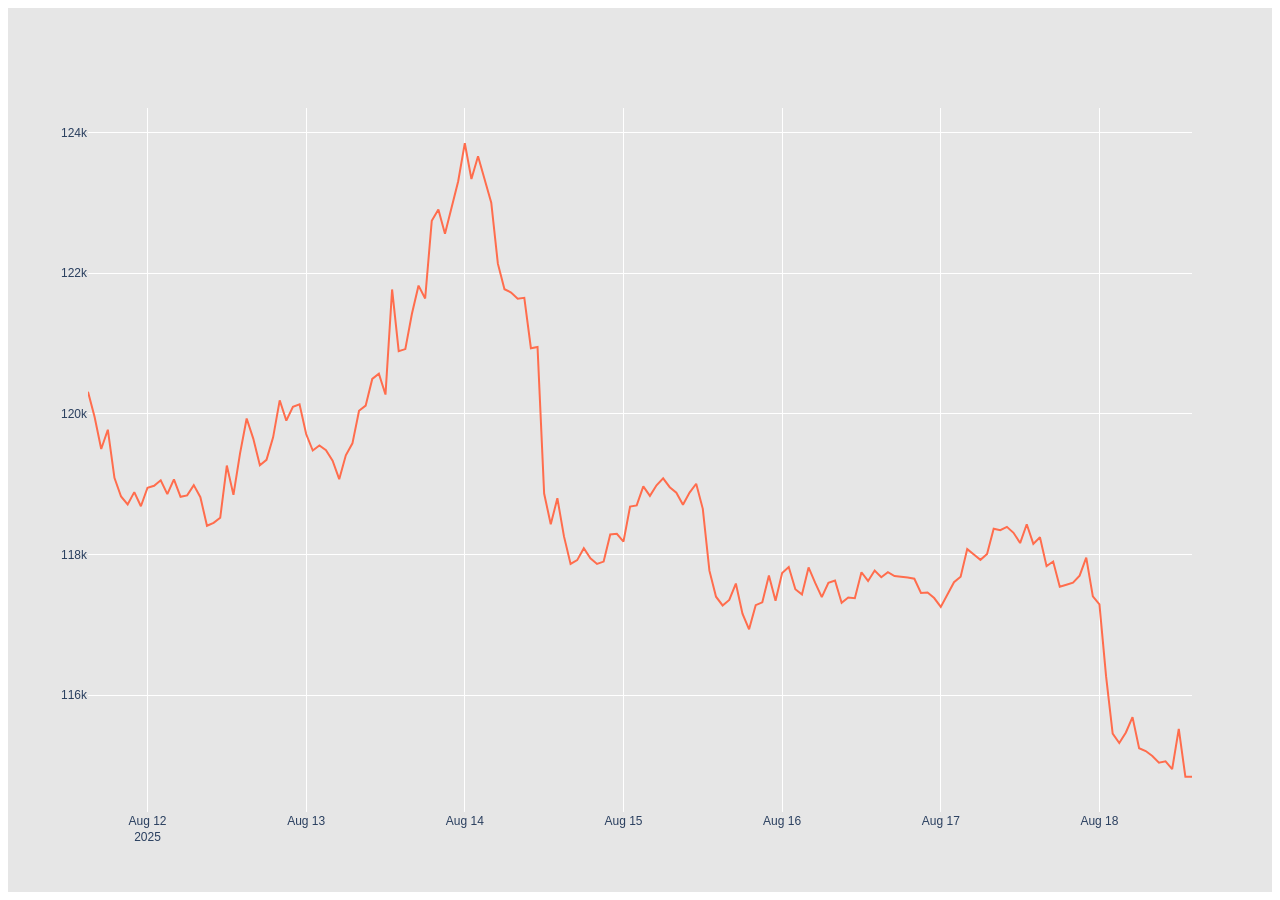
==== btc_7_days_chart.html @ d0385d9b "Add loop to update API each hour" ====
<html>
<head><meta charset="utf-8" /></head>
<body>
    <div>                        <script type="text/javascript">window.PlotlyConfig = {MathJaxConfig: 'local'};</script>
        <script type="text/javascript">/**
* plotly.js v3.0.1
* Copyright 2012-2025, Plotly, Inc.
* All rights reserved.
* Licensed under the MIT license
*/
(
 function(root, factory) {
  if (typeof module === "object" && module.exports) {
   module.exports = factory();
  } else {
   root.moduleName = factory();
  }
} (typeof self !== "undefined" ? self : this, () => {
"use strict";var Plotly=(()=>{var VQe=Object.create;var MS=Object.defineProperty,HQe=Object.defineProperties,GQe=Object.getOwnPropertyDescriptor,jQe=Object.getOwnPropertyDescriptors,WQe=Object.getOwnPropertyNames,XQ=Object.getOwnPropertySymbols,ZQe=Object.getPrototypeOf,KQ=Object.prototype.hasOwnProperty,XQe=Object.prototype.propertyIsEnumerable;var YQ=(e,t,r)=>t in e?MS(e,t,{enumerable:!0,configurable:!0,writable:!0,value:r}):e[t]=r,JQ=(e,t)=>{for(var r in t||(t={}))KQ.call(t,r)&&YQ(e,r,t[r]);if(XQ)for(var r of XQ(t))XQe.call(t,r)&&YQ(e,r,t[r]);return e},$Q=(e,t)=>HQe(e,jQe(t));var Ll=(e,t)=>()=>(e&&(t=e(e=0)),t);var ye=(e,t)=>()=>(t||e((t={exports:{}}).exports,t),t.exports),QQ=(e,t)=>{for(var r in t)MS(e,r,{get:t[r],enumerable:!0})},eee=(e,t,r,n)=>{if(t&&typeof t=="object"||typeof t=="function")for(let i of WQe(t))!KQ.call(e,i)&&i!==r&&MS(e,i,{get:()=>t[i],enumerable:!(n=GQe(t,i))||n.enumerable});return e};var YQe=(e,t,r)=>(r=e!=null?VQe(ZQe(e)):{},eee(t||!e||!e.__esModule?MS(r,"default",{value:e,enumerable:!0}):r,e)),B1=e=>eee(MS({},"__esModule",{value:!0}),e);var e6=ye(tee=>{"use strict";tee.version="3.0.1"});var iee=ye((ree,t6)=>{(function(t,r,n){r[t]=r[t]||n(),typeof t6!="undefined"&&t6.exports&&(t6.exports=r[t])})("Promise",typeof window!="undefined"?window:ree,function(){"use strict";var t,r,n,i=Object.prototype.toString,a=typeof setImmediate!="undefined"?function(E){return setImmediate(E)}:setTimeout;try{Object.defineProperty({},"x",{}),t=function(E,k,A,L){return Object.defineProperty(E,k,{value:A,writable:!0,configurable:L!==!1})}}catch(p){t=function(k,A,L){return k[A]=L,k}}n=function(){var E,k,A;function L(_,C){this.fn=_,this.self=C,this.next=void 0}return{add:function(C,M){A=new L(C,M),k?k.next=A:E=A,k=A,A=void 0},drain:function(){var C=E;for(E=k=r=void 0;C;)C.fn.call(C.self),C=C.next}}}();function o(p,E){n.add(p,E),r||(r=a(n.drain))}function s(p){var E,k=typeof p;return p!=null&&(k=="object"||k=="function")&&(E=p.then),typeof E=="function"?E:!1}function l(){for(var p=0;p<this.chain.length;p++)u(this,this.state===1?this.chain[p].success:this.chain[p].failure,this.chain[p]);this.chain.length=0}function u(p,E,k){var A,L;try{E===!1?k.reject(p.msg):(E===!0?A=p.msg:A=E.call(void 0,p.msg),A===k.promise?k.reject(TypeError("Promise-chain cycle")):(L=s(A))?L.call(A,k.resolve,k.reject):k.resolve(A))}catch(_){k.reject(_)}}function c(p){var E,k=this;if(!k.triggered){k.triggered=!0,k.def&&(k=k.def);try{(E=s(p))?o(function(){var A=new d(k);try{E.call(p,function(){c.apply(A,arguments)},function(){f.apply(A,arguments)})}catch(L){f.call(A,L)}}):(k.msg=p,k.state=1,k.chain.length>0&&o(l,k))}catch(A){f.call(new d(k),A)}}}function f(p){var E=this;E.triggered||(E.triggered=!0,E.def&&(E=E.def),E.msg=p,E.state=2,E.chain.length>0&&o(l,E))}function h(p,E,k,A){for(var L=0;L<E.length;L++)(function(C){p.resolve(E[C]).then(function(g){k(C,g)},A)})(L)}function d(p){this.def=p,this.triggered=!1}function v(p){this.promise=p,this.state=0,this.triggered=!1,this.chain=[],this.msg=void 0}function x(p){if(typeof p!="function")throw TypeError("Not a function");if(this.__NPO__!==0)throw TypeError("Not a promise");this.__NPO__=1;var E=new v(this);this.then=function(A,L){var _={success:typeof A=="function"?A:!0,failure:typeof L=="function"?L:!1};return _.promise=new this.constructor(function(M,g){if(typeof M!="function"||typeof g!="function")throw TypeError("Not a function");_.resolve=M,_.reject=g}),E.chain.push(_),E.state!==0&&o(l,E),_.promise},this.catch=function(A){return this.then(void 0,A)};try{p.call(void 0,function(A){c.call(E,A)},function(A){f.call(E,A)})}catch(k){f.call(E,k)}}var b=t({},"constructor",x,!1);return x.prototype=b,t(b,"__NPO__",0,!1),t(x,"resolve",function(E){var k=this;return E&&typeof E=="object"&&E.__NPO__===1?E:new k(function(L,_){if(typeof L!="function"||typeof _!="function")throw TypeError("Not a function");L(E)})}),t(x,"reject",function(E){return new this(function(A,L){if(typeof A!="function"||typeof L!="function")throw TypeError("Not a function");L(E)})}),t(x,"all",function(E){var k=this;return i.call(E)!="[object Array]"?k.reject(TypeError("Not an array")):E.length===0?k.resolve([]):new k(function(L,_){if(typeof L!="function"||typeof _!="function")throw TypeError("Not a function");var C=E.length,M=Array(C),g=0;h(k,E,function(T,F){M[T]=F,++g===C&&L(M)},_)})}),t(x,"race",function(E){var k=this;return i.call(E)!="[object Array]"?k.reject(TypeError("Not an array")):new k(function(L,_){if(typeof L!="function"||typeof _!="function")throw TypeError("Not a function");h(k,E,function(M,g){L(g)},_)})}),x})});var xa=ye((qQt,r6)=>{(function(){var e={version:"3.8.2"},t=[].slice,r=function(Z){return t.call(Z)},n=self.document;function i(Z){return Z&&(Z.ownerDocument||Z.document||Z).documentElement}function a(Z){return Z&&(Z.ownerDocument&&Z.ownerDocument.defaultView||Z.document&&Z||Z.defaultView)}if(n)try{r(n.documentElement.childNodes)[0].nodeType}catch(Z){r=function(oe){for(var we=oe.length,Be=new Array(we);we--;)Be[we]=oe[we];return Be}}if(Date.now||(Date.now=function(){return+new Date}),n)try{n.createElement("DIV").style.setProperty("opacity",0,"")}catch(Z){var o=this.Element.prototype,s=o.setAttribute,l=o.setAttributeNS,u=this.CSSStyleDeclaration.prototype,c=u.setProperty;o.setAttribute=function(oe,we){s.call(this,oe,we+"")},o.setAttributeNS=function(oe,we,Be){l.call(this,oe,we,Be+"")},u.setProperty=function(oe,we,Be){c.call(this,oe,we+"",Be)}}e.ascending=f;function f(Z,oe){return Z<oe?-1:Z>oe?1:Z>=oe?0:NaN}e.descending=function(Z,oe){return oe<Z?-1:oe>Z?1:oe>=Z?0:NaN},e.min=function(Z,oe){var we=-1,Be=Z.length,Ue,We;if(arguments.length===1){for(;++we<Be;)if((We=Z[we])!=null&&We>=We){Ue=We;break}for(;++we<Be;)(We=Z[we])!=null&&Ue>We&&(Ue=We)}else{for(;++we<Be;)if((We=oe.call(Z,Z[we],we))!=null&&We>=We){Ue=We;break}for(;++we<Be;)(We=oe.call(Z,Z[we],we))!=null&&Ue>We&&(Ue=We)}return Ue},e.max=function(Z,oe){var we=-1,Be=Z.length,Ue,We;if(arguments.length===1){for(;++we<Be;)if((We=Z[we])!=null&&We>=We){Ue=We;break}for(;++we<Be;)(We=Z[we])!=null&&We>Ue&&(Ue=We)}else{for(;++we<Be;)if((We=oe.call(Z,Z[we],we))!=null&&We>=We){Ue=We;break}for(;++we<Be;)(We=oe.call(Z,Z[we],we))!=null&&We>Ue&&(Ue=We)}return Ue},e.extent=function(Z,oe){var we=-1,Be=Z.length,Ue,We,wt;if(arguments.length===1){for(;++we<Be;)if((We=Z[we])!=null&&We>=We){Ue=wt=We;break}for(;++we<Be;)(We=Z[we])!=null&&(Ue>We&&(Ue=We),wt<We&&(wt=We))}else{for(;++we<Be;)if((We=oe.call(Z,Z[we],we))!=null&&We>=We){Ue=wt=We;break}for(;++we<Be;)(We=oe.call(Z,Z[we],we))!=null&&(Ue>We&&(Ue=We),wt<We&&(wt=We))}return[Ue,wt]};function h(Z){return Z===null?NaN:+Z}function d(Z){return!isNaN(Z)}e.sum=function(Z,oe){var we=0,Be=Z.length,Ue,We=-1;if(arguments.length===1)for(;++We<Be;)d(Ue=+Z[We])&&(we+=Ue);else for(;++We<Be;)d(Ue=+oe.call(Z,Z[We],We))&&(we+=Ue);return we},e.mean=function(Z,oe){var we=0,Be=Z.length,Ue,We=-1,wt=Be;if(arguments.length===1)for(;++We<Be;)d(Ue=h(Z[We]))?we+=Ue:--wt;else for(;++We<Be;)d(Ue=h(oe.call(Z,Z[We],We)))?we+=Ue:--wt;if(wt)return we/wt},e.quantile=function(Z,oe){var we=(Z.length-1)*oe+1,Be=Math.floor(we),Ue=+Z[Be-1],We=we-Be;return We?Ue+We*(Z[Be]-Ue):Ue},e.median=function(Z,oe){var we=[],Be=Z.length,Ue,We=-1;if(arguments.length===1)for(;++We<Be;)d(Ue=h(Z[We]))&&we.push(Ue);else for(;++We<Be;)d(Ue=h(oe.call(Z,Z[We],We)))&&we.push(Ue);if(we.length)return e.quantile(we.sort(f),.5)},e.variance=function(Z,oe){var we=Z.length,Be=0,Ue,We,wt=0,tt=-1,zt=0;if(arguments.length===1)for(;++tt<we;)d(Ue=h(Z[tt]))&&(We=Ue-Be,Be+=We/++zt,wt+=We*(Ue-Be));else for(;++tt<we;)d(Ue=h(oe.call(Z,Z[tt],tt)))&&(We=Ue-Be,Be+=We/++zt,wt+=We*(Ue-Be));if(zt>1)return wt/(zt-1)},e.deviation=function(){var Z=e.variance.apply(this,arguments);return Z&&Math.sqrt(Z)};function v(Z){return{left:function(oe,we,Be,Ue){for(arguments.length<3&&(Be=0),arguments.length<4&&(Ue=oe.length);Be<Ue;){var We=Be+Ue>>>1;Z(oe[We],we)<0?Be=We+1:Ue=We}return Be},right:function(oe,we,Be,Ue){for(arguments.length<3&&(Be=0),arguments.length<4&&(Ue=oe.length);Be<Ue;){var We=Be+Ue>>>1;Z(oe[We],we)>0?Ue=We:Be=We+1}return Be}}}var x=v(f);e.bisectLeft=x.left,e.bisect=e.bisectRight=x.right,e.bisector=function(Z){return v(Z.length===1?function(oe,we){return f(Z(oe),we)}:Z)},e.shuffle=function(Z,oe,we){(Be=arguments.length)<3&&(we=Z.length,Be<2&&(oe=0));for(var Be=we-oe,Ue,We;Be;)We=Math.random()*Be--|0,Ue=Z[Be+oe],Z[Be+oe]=Z[We+oe],Z[We+oe]=Ue;return Z},e.permute=function(Z,oe){for(var we=oe.length,Be=new Array(we);we--;)Be[we]=Z[oe[we]];return Be},e.pairs=function(Z){for(var oe=0,we=Z.length-1,Be,Ue=Z[0],We=new Array(we<0?0:we);oe<we;)We[oe]=[Be=Ue,Ue=Z[++oe]];return We},e.transpose=function(Z){if(!(We=Z.length))return[];for(var oe=-1,we=e.min(Z,b),Be=new Array(we);++oe<we;)for(var Ue=-1,We,wt=Be[oe]=new Array(We);++Ue<We;)wt[Ue]=Z[Ue][oe];return Be};function b(Z){return Z.length}e.zip=function(){return e.transpose(arguments)},e.keys=function(Z){var oe=[];for(var we in Z)oe.push(we);return oe},e.values=function(Z){var oe=[];for(var we in Z)oe.push(Z[we]);return oe},e.entries=function(Z){var oe=[];for(var we in Z)oe.push({key:we,value:Z[we]});return oe},e.merge=function(Z){for(var oe=Z.length,we,Be=-1,Ue=0,We,wt;++Be<oe;)Ue+=Z[Be].length;for(We=new Array(Ue);--oe>=0;)for(wt=Z[oe],we=wt.length;--we>=0;)We[--Ue]=wt[we];return We};var p=Math.abs;e.range=function(Z,oe,we){if(arguments.length<3&&(we=1,arguments.length<2&&(oe=Z,Z=0)),(oe-Z)/we===1/0)throw new Error("infinite range");var Be=[],Ue=E(p(we)),We=-1,wt;if(Z*=Ue,oe*=Ue,we*=Ue,we<0)for(;(wt=Z+we*++We)>oe;)Be.push(wt/Ue);else for(;(wt=Z+we*++We)<oe;)Be.push(wt/Ue);return Be};function E(Z){for(var oe=1;Z*oe%1;)oe*=10;return oe}function k(Z,oe){for(var we in oe)Object.defineProperty(Z.prototype,we,{value:oe[we],enumerable:!1})}e.map=function(Z,oe){var we=new A;if(Z instanceof A)Z.forEach(function(tt,zt){we.set(tt,zt)});else if(Array.isArray(Z)){var Be=-1,Ue=Z.length,We;if(arguments.length===1)for(;++Be<Ue;)we.set(Be,Z[Be]);else for(;++Be<Ue;)we.set(oe.call(Z,We=Z[Be],Be),We)}else for(var wt in Z)we.set(wt,Z[wt]);return we};function A(){this._=Object.create(null)}var L="__proto__",_="\0";k(A,{has:g,get:function(Z){return this._[C(Z)]},set:function(Z,oe){return this._[C(Z)]=oe},remove:P,keys:T,values:function(){var Z=[];for(var oe in this._)Z.push(this._[oe]);return Z},entries:function(){var Z=[];for(var oe in this._)Z.push({key:M(oe),value:this._[oe]});return Z},size:F,empty:q,forEach:function(Z){for(var oe in this._)Z.call(this,M(oe),this._[oe])}});function C(Z){return(Z+="")===L||Z[0]===_?_+Z:Z}function M(Z){return(Z+="")[0]===_?Z.slice(1):Z}function g(Z){return C(Z)in this._}function P(Z){return(Z=C(Z))in this._&&delete this._[Z]}function T(){var Z=[];for(var oe in this._)Z.push(M(oe));return Z}function F(){var Z=0;for(var oe in this._)++Z;return Z}function q(){for(var Z in this._)return!1;return!0}e.nest=function(){var Z={},oe=[],we=[],Be,Ue;function We(tt,zt,or){if(or>=oe.length)return Ue?Ue.call(Z,zt):Be?zt.sort(Be):zt;for(var lr=-1,Dr=zt.length,Ir=oe[or++],oi,ui,qr,Kr=new A,ii;++lr<Dr;)(ii=Kr.get(oi=Ir(ui=zt[lr])))?ii.push(ui):Kr.set(oi,[ui]);return tt?(ui=tt(),qr=function(vi,ci){ui.set(vi,We(tt,ci,or))}):(ui={},qr=function(vi,ci){ui[vi]=We(tt,ci,or)}),Kr.forEach(qr),ui}function wt(tt,zt){if(zt>=oe.length)return tt;var or=[],lr=we[zt++];return tt.forEach(function(Dr,Ir){or.push({key:Dr,values:wt(Ir,zt)})}),lr?or.sort(function(Dr,Ir){return lr(Dr.key,Ir.key)}):or}return Z.map=function(tt,zt){return We(zt,tt,0)},Z.entries=function(tt){return wt(We(e.map,tt,0),0)},Z.key=function(tt){return oe.push(tt),Z},Z.sortKeys=function(tt){return we[oe.length-1]=tt,Z},Z.sortValues=function(tt){return Be=tt,Z},Z.rollup=function(tt){return Ue=tt,Z},Z},e.set=function(Z){var oe=new V;if(Z)for(var we=0,Be=Z.length;we<Be;++we)oe.add(Z[we]);return oe};function V(){this._=Object.create(null)}k(V,{has:g,add:function(Z){return this._[C(Z+="")]=!0,Z},remove:P,values:T,size:F,empty:q,forEach:function(Z){for(var oe in this._)Z.call(this,M(oe))}}),e.behavior={};function H(Z){return Z}e.rebind=function(Z,oe){for(var we=1,Be=arguments.length,Ue;++we<Be;)Z[Ue=arguments[we]]=X(Z,oe,oe[Ue]);return Z};function X(Z,oe,we){return function(){var Be=we.apply(oe,arguments);return Be===oe?Z:Be}}function G(Z,oe){if(oe in Z)return oe;oe=oe.charAt(0).toUpperCase()+oe.slice(1);for(var we=0,Be=N.length;we<Be;++we){var Ue=N[we]+oe;if(Ue in Z)return Ue}}var N=["webkit","ms","moz","Moz","o","O"];function W(){}e.dispatch=function(){for(var Z=new re,oe=-1,we=arguments.length;++oe<we;)Z[arguments[oe]]=ae(Z);return Z};function re(){}re.prototype.on=function(Z,oe){var we=Z.indexOf("."),Be="";if(we>=0&&(Be=Z.slice(we+1),Z=Z.slice(0,we)),Z)return arguments.length<2?this[Z].on(Be):this[Z].on(Be,oe);if(arguments.length===2){if(oe==null)for(Z in this)this.hasOwnProperty(Z)&&this[Z].on(Be,null);return this}};function ae(Z){var oe=[],we=new A;function Be(){for(var Ue=oe,We=-1,wt=Ue.length,tt;++We<wt;)(tt=Ue[We].on)&&tt.apply(this,arguments);return Z}return Be.on=function(Ue,We){var wt=we.get(Ue),tt;return arguments.length<2?wt&&wt.on:(wt&&(wt.on=null,oe=oe.slice(0,tt=oe.indexOf(wt)).concat(oe.slice(tt+1)),we.remove(Ue)),We&&oe.push(we.set(Ue,{on:We})),Z)},Be}e.event=null;function _e(){e.event.preventDefault()}function Me(){for(var Z=e.event,oe;oe=Z.sourceEvent;)Z=oe;return Z}function ke(Z){for(var oe=new re,we=0,Be=arguments.length;++we<Be;)oe[arguments[we]]=ae(oe);return oe.of=function(Ue,We){return function(wt){try{var tt=wt.sourceEvent=e.event;wt.target=Z,e.event=wt,oe[wt.type].apply(Ue,We)}finally{e.event=tt}}},oe}e.requote=function(Z){return Z.replace(ge,"\\$&")};var ge=/[\\\^\$\*\+\?\|\[\]\(\)\.\{\}]/g,ie={}.__proto__?function(Z,oe){Z.__proto__=oe}:function(Z,oe){for(var we in oe)Z[we]=oe[we]};function Te(Z){return ie(Z,Ce),Z}var Ee=function(Z,oe){return oe.querySelector(Z)},Ae=function(Z,oe){return oe.querySelectorAll(Z)},ze=function(Z,oe){var we=Z.matches||Z[G(Z,"matchesSelector")];return ze=function(Be,Ue){return we.call(Be,Ue)},ze(Z,oe)};typeof Sizzle=="function"&&(Ee=function(Z,oe){return Sizzle(Z,oe)[0]||null},Ae=Sizzle,ze=Sizzle.matchesSelector),e.selection=function(){return e.select(n.documentElement)};var Ce=e.selection.prototype=[];Ce.select=function(Z){var oe=[],we,Be,Ue,We;Z=me(Z);for(var wt=-1,tt=this.length;++wt<tt;){oe.push(we=[]),we.parentNode=(Ue=this[wt]).parentNode;for(var zt=-1,or=Ue.length;++zt<or;)(We=Ue[zt])?(we.push(Be=Z.call(We,We.__data__,zt,wt)),Be&&"__data__"in We&&(Be.__data__=We.__data__)):we.push(null)}return Te(oe)};function me(Z){return typeof Z=="function"?Z:function(){return Ee(Z,this)}}Ce.selectAll=function(Z){var oe=[],we,Be;Z=Re(Z);for(var Ue=-1,We=this.length;++Ue<We;)for(var wt=this[Ue],tt=-1,zt=wt.length;++tt<zt;)(Be=wt[tt])&&(oe.push(we=r(Z.call(Be,Be.__data__,tt,Ue))),we.parentNode=Be);return Te(oe)};function Re(Z){return typeof Z=="function"?Z:function(){return Ae(Z,this)}}var ce="http://www.w3.org/1999/xhtml",Ge={svg:"http://www.w3.org/2000/svg",xhtml:ce,xlink:"http://www.w3.org/1999/xlink",xml:"http://www.w3.org/XML/1998/namespace",xmlns:"http://www.w3.org/2000/xmlns/"};e.ns={prefix:Ge,qualify:function(Z){var oe=Z.indexOf(":"),we=Z;return oe>=0&&(we=Z.slice(0,oe))!=="xmlns"&&(Z=Z.slice(oe+1)),Ge.hasOwnProperty(we)?{space:Ge[we],local:Z}:Z}},Ce.attr=function(Z,oe){if(arguments.length<2){if(typeof Z=="string"){var we=this.node();return Z=e.ns.qualify(Z),Z.local?we.getAttributeNS(Z.space,Z.local):we.getAttribute(Z)}for(oe in Z)this.each(nt(oe,Z[oe]));return this}return this.each(nt(Z,oe))};function nt(Z,oe){Z=e.ns.qualify(Z);function we(){this.removeAttribute(Z)}function Be(){this.removeAttributeNS(Z.space,Z.local)}function Ue(){this.setAttribute(Z,oe)}function We(){this.setAttributeNS(Z.space,Z.local,oe)}function wt(){var zt=oe.apply(this,arguments);zt==null?this.removeAttribute(Z):this.setAttribute(Z,zt)}function tt(){var zt=oe.apply(this,arguments);zt==null?this.removeAttributeNS(Z.space,Z.local):this.setAttributeNS(Z.space,Z.local,zt)}return oe==null?Z.local?Be:we:typeof oe=="function"?Z.local?tt:wt:Z.local?We:Ue}function ct(Z){return Z.trim().replace(/\s+/g," ")}Ce.classed=function(Z,oe){if(arguments.length<2){if(typeof Z=="string"){var we=this.node(),Be=(Z=rt(Z)).length,Ue=-1;if(oe=we.classList){for(;++Ue<Be;)if(!oe.contains(Z[Ue]))return!1}else for(oe=we.getAttribute("class");++Ue<Be;)if(!qt(Z[Ue]).test(oe))return!1;return!0}for(oe in Z)this.each(ot(oe,Z[oe]));return this}return this.each(ot(Z,oe))};function qt(Z){return new RegExp("(?:^|\\s+)"+e.requote(Z)+"(?:\\s+|$)","g")}function rt(Z){return(Z+"").trim().split(/^|\s+/)}function ot(Z,oe){Z=rt(Z).map(Rt);var we=Z.length;function Be(){for(var We=-1;++We<we;)Z[We](this,oe)}function Ue(){for(var We=-1,wt=oe.apply(this,arguments);++We<we;)Z[We](this,wt)}return typeof oe=="function"?Ue:Be}function Rt(Z){var oe=qt(Z);return function(we,Be){if(Ue=we.classList)return Be?Ue.add(Z):Ue.remove(Z);var Ue=we.getAttribute("class")||"";Be?(oe.lastIndex=0,oe.test(Ue)||we.setAttribute("class",ct(Ue+" "+Z))):we.setAttribute("class",ct(Ue.replace(oe," ")))}}Ce.style=function(Z,oe,we){var Be=arguments.length;if(Be<3){if(typeof Z!="string"){Be<2&&(oe="");for(we in Z)this.each(kt(we,Z[we],oe));return this}if(Be<2){var Ue=this.node();return a(Ue).getComputedStyle(Ue,null).getPropertyValue(Z)}we=""}return this.each(kt(Z,oe,we))};function kt(Z,oe,we){function Be(){this.style.removeProperty(Z)}function Ue(){this.style.setProperty(Z,oe,we)}function We(){var wt=oe.apply(this,arguments);wt==null?this.style.removeProperty(Z):this.style.setProperty(Z,wt,we)}return oe==null?Be:typeof oe=="function"?We:Ue}Ce.property=function(Z,oe){if(arguments.length<2){if(typeof Z=="string")return this.node()[Z];for(oe in Z)this.each(Ct(oe,Z[oe]));return this}return this.each(Ct(Z,oe))};function Ct(Z,oe){function we(){delete this[Z]}function Be(){this[Z]=oe}function Ue(){var We=oe.apply(this,arguments);We==null?delete this[Z]:this[Z]=We}return oe==null?we:typeof oe=="function"?Ue:Be}Ce.text=function(Z){return arguments.length?this.each(typeof Z=="function"?function(){var oe=Z.apply(this,arguments);this.textContent=oe==null?"":oe}:Z==null?function(){this.textContent=""}:function(){this.textContent=Z}):this.node().textContent},Ce.html=function(Z){return arguments.length?this.each(typeof Z=="function"?function(){var oe=Z.apply(this,arguments);this.innerHTML=oe==null?"":oe}:Z==null?function(){this.innerHTML=""}:function(){this.innerHTML=Z}):this.node().innerHTML},Ce.append=function(Z){return Z=Yt(Z),this.select(function(){return this.appendChild(Z.apply(this,arguments))})};function Yt(Z){function oe(){var Be=this.ownerDocument,Ue=this.namespaceURI;return Ue===ce&&Be.documentElement.namespaceURI===ce?Be.createElement(Z):Be.createElementNS(Ue,Z)}function we(){return this.ownerDocument.createElementNS(Z.space,Z.local)}return typeof Z=="function"?Z:(Z=e.ns.qualify(Z)).local?we:oe}Ce.insert=function(Z,oe){return Z=Yt(Z),oe=me(oe),this.select(function(){return this.insertBefore(Z.apply(this,arguments),oe.apply(this,arguments)||null)})},Ce.remove=function(){return this.each(xr)};function xr(){var Z=this.parentNode;Z&&Z.removeChild(this)}Ce.data=function(Z,oe){var we=-1,Be=this.length,Ue,We;if(!arguments.length){for(Z=new Array(Be=(Ue=this[0]).length);++we<Be;)(We=Ue[we])&&(Z[we]=We.__data__);return Z}function wt(lr,Dr){var Ir,oi=lr.length,ui=Dr.length,qr=Math.min(oi,ui),Kr=new Array(ui),ii=new Array(ui),vi=new Array(oi),ci,Jr;if(oe){var un=new A,dn=new Array(oi),En;for(Ir=-1;++Ir<oi;)(ci=lr[Ir])&&(un.has(En=oe.call(ci,ci.__data__,Ir))?vi[Ir]=ci:un.set(En,ci),dn[Ir]=En);for(Ir=-1;++Ir<ui;)(ci=un.get(En=oe.call(Dr,Jr=Dr[Ir],Ir)))?ci!==!0&&(Kr[Ir]=ci,ci.__data__=Jr):ii[Ir]=er(Jr),un.set(En,!0);for(Ir=-1;++Ir<oi;)Ir in dn&&un.get(dn[Ir])!==!0&&(vi[Ir]=lr[Ir])}else{for(Ir=-1;++Ir<qr;)ci=lr[Ir],Jr=Dr[Ir],ci?(ci.__data__=Jr,Kr[Ir]=ci):ii[Ir]=er(Jr);for(;Ir<ui;++Ir)ii[Ir]=er(Dr[Ir]);for(;Ir<oi;++Ir)vi[Ir]=lr[Ir]}ii.update=Kr,ii.parentNode=Kr.parentNode=vi.parentNode=lr.parentNode,tt.push(ii),zt.push(Kr),or.push(vi)}var tt=Lt([]),zt=Te([]),or=Te([]);if(typeof Z=="function")for(;++we<Be;)wt(Ue=this[we],Z.call(Ue,Ue.parentNode.__data__,we));else for(;++we<Be;)wt(Ue=this[we],Z);return zt.enter=function(){return tt},zt.exit=function(){return or},zt};function er(Z){return{__data__:Z}}Ce.datum=function(Z){return arguments.length?this.property("__data__",Z):this.property("__data__")},Ce.filter=function(Z){var oe=[],we,Be,Ue;typeof Z!="function"&&(Z=Ke(Z));for(var We=0,wt=this.length;We<wt;We++){oe.push(we=[]),we.parentNode=(Be=this[We]).parentNode;for(var tt=0,zt=Be.length;tt<zt;tt++)(Ue=Be[tt])&&Z.call(Ue,Ue.__data__,tt,We)&&we.push(Ue)}return Te(oe)};function Ke(Z){return function(){return ze(this,Z)}}Ce.order=function(){for(var Z=-1,oe=this.length;++Z<oe;)for(var we=this[Z],Be=we.length-1,Ue=we[Be],We;--Be>=0;)(We=we[Be])&&(Ue&&Ue!==We.nextSibling&&Ue.parentNode.insertBefore(We,Ue),Ue=We);return this},Ce.sort=function(Z){Z=xt.apply(this,arguments);for(var oe=-1,we=this.length;++oe<we;)this[oe].sort(Z);return this.order()};function xt(Z){return arguments.length||(Z=f),function(oe,we){return oe&&we?Z(oe.__data__,we.__data__):!oe-!we}}Ce.each=function(Z){return bt(this,function(oe,we,Be){Z.call(oe,oe.__data__,we,Be)})};function bt(Z,oe){for(var we=0,Be=Z.length;we<Be;we++)for(var Ue=Z[we],We=0,wt=Ue.length,tt;We<wt;We++)(tt=Ue[We])&&oe(tt,We,we);return Z}Ce.call=function(Z){var oe=r(arguments);return Z.apply(oe[0]=this,oe),this},Ce.empty=function(){return!this.node()},Ce.node=function(){for(var Z=0,oe=this.length;Z<oe;Z++)for(var we=this[Z],Be=0,Ue=we.length;Be<Ue;Be++){var We=we[Be];if(We)return We}return null},Ce.size=function(){var Z=0;return bt(this,function(){++Z}),Z};function Lt(Z){return ie(Z,St),Z}var St=[];e.selection.enter=Lt,e.selection.enter.prototype=St,St.append=Ce.append,St.empty=Ce.empty,St.node=Ce.node,St.call=Ce.call,St.size=Ce.size,St.select=function(Z){for(var oe=[],we,Be,Ue,We,wt,tt=-1,zt=this.length;++tt<zt;){Ue=(We=this[tt]).update,oe.push(we=[]),we.parentNode=We.parentNode;for(var or=-1,lr=We.length;++or<lr;)(wt=We[or])?(we.push(Ue[or]=Be=Z.call(We.parentNode,wt.__data__,or,tt)),Be.__data__=wt.__data__):we.push(null)}return Te(oe)},St.insert=function(Z,oe){return arguments.length<2&&(oe=Et(this)),Ce.insert.call(this,Z,oe)};function Et(Z){var oe,we;return function(Be,Ue,We){var wt=Z[We].update,tt=wt.length,zt;for(We!=we&&(we=We,oe=0),Ue>=oe&&(oe=Ue+1);!(zt=wt[oe])&&++oe<tt;);return zt}}e.select=function(Z){var oe;return typeof Z=="string"?(oe=[Ee(Z,n)],oe.parentNode=n.documentElement):(oe=[Z],oe.parentNode=i(Z)),Te([oe])},e.selectAll=function(Z){var oe;return typeof Z=="string"?(oe=r(Ae(Z,n)),oe.parentNode=n.documentElement):(oe=r(Z),oe.parentNode=null),Te([oe])},Ce.on=function(Z,oe,we){var Be=arguments.length;if(Be<3){if(typeof Z!="string"){Be<2&&(oe=!1);for(we in Z)this.each(dt(we,Z[we],oe));return this}if(Be<2)return(Be=this.node()["__on"+Z])&&Be._;we=!1}return this.each(dt(Z,oe,we))};function dt(Z,oe,we){var Be="__on"+Z,Ue=Z.indexOf("."),We=$t;Ue>0&&(Z=Z.slice(0,Ue));var wt=Ht.get(Z);wt&&(Z=wt,We=fr);function tt(){var lr=this[Be];lr&&(this.removeEventListener(Z,lr,lr.$),delete this[Be])}function zt(){var lr=We(oe,r(arguments));tt.call(this),this.addEventListener(Z,this[Be]=lr,lr.$=we),lr._=oe}function or(){var lr=new RegExp("^__on([^.]+)"+e.requote(Z)+"$"),Dr;for(var Ir in this)if(Dr=Ir.match(lr)){var oi=this[Ir];this.removeEventListener(Dr[1],oi,oi.$),delete this[Ir]}}return Ue?oe?zt:tt:oe?W:or}var Ht=e.map({mouseenter:"mouseover",mouseleave:"mouseout"});n&&Ht.forEach(function(Z){"on"+Z in n&&Ht.remove(Z)});function $t(Z,oe){return function(we){var Be=e.event;e.event=we,oe[0]=this.__data__;try{Z.apply(this,oe)}finally{e.event=Be}}}function fr(Z,oe){var we=$t(Z,oe);return function(Be){var Ue=this,We=Be.relatedTarget;(!We||We!==Ue&&!(We.compareDocumentPosition(Ue)&8))&&we.call(Ue,Be)}}var _r,Br=0;function Or(Z){var oe=".dragsuppress-"+ ++Br,we="click"+oe,Be=e.select(a(Z)).on("touchmove"+oe,_e).on("dragstart"+oe,_e).on("selectstart"+oe,_e);if(_r==null&&(_r="onselectstart"in Z?!1:G(Z.style,"userSelect")),_r){var Ue=i(Z).style,We=Ue[_r];Ue[_r]="none"}return function(wt){if(Be.on(oe,null),_r&&(Ue[_r]=We),wt){var tt=function(){Be.on(we,null)};Be.on(we,function(){_e(),tt()},!0),setTimeout(tt,0)}}}e.mouse=function(Z){return ut(Z,Me())};var Nr=this.navigator&&/WebKit/.test(this.navigator.userAgent)?-1:0;function ut(Z,oe){oe.changedTouches&&(oe=oe.changedTouches[0]);var we=Z.ownerSVGElement||Z;if(we.createSVGPoint){var Be=we.createSVGPoint();if(Nr<0){var Ue=a(Z);if(Ue.scrollX||Ue.scrollY){we=e.select("body").append("svg").style({position:"absolute",top:0,left:0,margin:0,padding:0,border:"none"},"important");var We=we[0][0].getScreenCTM();Nr=!(We.f||We.e),we.remove()}}return Nr?(Be.x=oe.pageX,Be.y=oe.pageY):(Be.x=oe.clientX,Be.y=oe.clientY),Be=Be.matrixTransform(Z.getScreenCTM().inverse()),[Be.x,Be.y]}var wt=Z.getBoundingClientRect();return[oe.clientX-wt.left-Z.clientLeft,oe.clientY-wt.top-Z.clientTop]}e.touch=function(Z,oe,we){if(arguments.length<3&&(we=oe,oe=Me().changedTouches),oe){for(var Be=0,Ue=oe.length,We;Be<Ue;++Be)if((We=oe[Be]).identifier===we)return ut(Z,We)}},e.behavior.drag=function(){var Z=ke(Ue,"drag","dragstart","dragend"),oe=null,we=We(W,e.mouse,a,"mousemove","mouseup"),Be=We(Ne,e.touch,H,"touchmove","touchend");function Ue(){this.on("mousedown.drag",we).on("touchstart.drag",Be)}function We(wt,tt,zt,or,lr){return function(){var Dr=this,Ir=e.event.target.correspondingElement||e.event.target,oi=Dr.parentNode,ui=Z.of(Dr,arguments),qr=0,Kr=wt(),ii=".drag"+(Kr==null?"":"-"+Kr),vi,ci=e.select(zt(Ir)).on(or+ii,dn).on(lr+ii,En),Jr=Or(Ir),un=tt(oi,Kr);oe?(vi=oe.apply(Dr,arguments),vi=[vi.x-un[0],vi.y-un[1]]):vi=[0,0],ui({type:"dragstart"});function dn(){var Nn=tt(oi,Kr),ga,ya;Nn&&(ga=Nn[0]-un[0],ya=Nn[1]-un[1],qr|=ga|ya,un=Nn,ui({type:"drag",x:Nn[0]+vi[0],y:Nn[1]+vi[1],dx:ga,dy:ya}))}function En(){tt(oi,Kr)&&(ci.on(or+ii,null).on(lr+ii,null),Jr(qr),ui({type:"dragend"}))}}}return Ue.origin=function(wt){return arguments.length?(oe=wt,Ue):oe},e.rebind(Ue,Z,"on")};function Ne(){return e.event.changedTouches[0].identifier}e.touches=function(Z,oe){return arguments.length<2&&(oe=Me().touches),oe?r(oe).map(function(we){var Be=ut(Z,we);return Be.identifier=we.identifier,Be}):[]};var Ye=1e-6,Ve=Ye*Ye,Xe=Math.PI,ht=2*Xe,Le=ht-Ye,xe=Xe/2,Se=Xe/180,lt=180/Xe;function Gt(Z){return Z>0?1:Z<0?-1:0}function Vt(Z,oe,we){return(oe[0]-Z[0])*(we[1]-Z[1])-(oe[1]-Z[1])*(we[0]-Z[0])}function ar(Z){return Z>1?0:Z<-1?Xe:Math.acos(Z)}function Qr(Z){return Z>1?xe:Z<-1?-xe:Math.asin(Z)}function ai(Z){return((Z=Math.exp(Z))-1/Z)/2}function jr(Z){return((Z=Math.exp(Z))+1/Z)/2}function ri(Z){return((Z=Math.exp(2*Z))-1)/(Z+1)}function bi(Z){return(Z=Math.sin(Z/2))*Z}var nn=Math.SQRT2,Wi=2,Ni=4;e.interpolateZoom=function(Z,oe){var we=Z[0],Be=Z[1],Ue=Z[2],We=oe[0],wt=oe[1],tt=oe[2],zt=We-we,or=wt-Be,lr=zt*zt+or*or,Dr,Ir;if(lr<Ve)Ir=Math.log(tt/Ue)/nn,Dr=function(vi){return[we+vi*zt,Be+vi*or,Ue*Math.exp(nn*vi*Ir)]};else{var oi=Math.sqrt(lr),ui=(tt*tt-Ue*Ue+Ni*lr)/(2*Ue*Wi*oi),qr=(tt*tt-Ue*Ue-Ni*lr)/(2*tt*Wi*oi),Kr=Math.log(Math.sqrt(ui*ui+1)-ui),ii=Math.log(Math.sqrt(qr*qr+1)-qr);Ir=(ii-Kr)/nn,Dr=function(vi){var ci=vi*Ir,Jr=jr(Kr),un=Ue/(Wi*oi)*(Jr*ri(nn*ci+Kr)-ai(Kr));return[we+un*zt,Be+un*or,Ue*Jr/jr(nn*ci+Kr)]}}return Dr.duration=Ir*1e3,Dr},e.behavior.zoom=function(){var Z={x:0,y:0,k:1},oe,we,Be,Ue=[960,500],We=_n,wt=250,tt=0,zt="mousedown.zoom",or="mousemove.zoom",lr="mouseup.zoom",Dr,Ir="touchstart.zoom",oi,ui=ke(ci,"zoomstart","zoom","zoomend"),qr,Kr,ii,vi;zn||(zn="onwheel"in n?($i=function(){return-e.event.deltaY*(e.event.deltaMode?120:1)},"wheel"):"onmousewheel"in n?($i=function(){return e.event.wheelDelta},"mousewheel"):($i=function(){return-e.event.detail},"MozMousePixelScroll"));function ci(pn){pn.on(zt,io).on(zn+".zoom",_s).on("dblclick.zoom",Ns).on(Ir,Ss)}ci.event=function(pn){pn.each(function(){var za=ui.of(this,arguments),Lo=Z;Ro?e.select(this).transition().each("start.zoom",function(){Z=this.__chart__||{x:0,y:0,k:1},ya(za)}).tween("zoom:zoom",function(){var Fo=Ue[0],js=Ue[1],xl=we?we[0]:Fo/2,fu=we?we[1]:js/2,dl=e.interpolateZoom([(xl-Z.x)/Z.k,(fu-Z.y)/Z.k,Fo/Z.k],[(xl-Lo.x)/Lo.k,(fu-Lo.y)/Lo.k,Fo/Lo.k]);return function(xc){var At=dl(xc),Er=Fo/At[2];this.__chart__=Z={x:xl-At[0]*Er,y:fu-At[1]*Er,k:Er},so(za)}}).each("interrupt.zoom",function(){wa(za)}).each("end.zoom",function(){wa(za)}):(this.__chart__=Z,ya(za),so(za),wa(za))})},ci.translate=function(pn){return arguments.length?(Z={x:+pn[0],y:+pn[1],k:Z.k},ga(),ci):[Z.x,Z.y]},ci.scale=function(pn){return arguments.length?(Z={x:Z.x,y:Z.y,k:null},dn(+pn),ga(),ci):Z.k},ci.scaleExtent=function(pn){return arguments.length?(We=pn==null?_n:[+pn[0],+pn[1]],ci):We},ci.center=function(pn){return arguments.length?(Be=pn&&[+pn[0],+pn[1]],ci):Be},ci.size=function(pn){return arguments.length?(Ue=pn&&[+pn[0],+pn[1]],ci):Ue},ci.duration=function(pn){return arguments.length?(wt=+pn,ci):wt},ci.x=function(pn){return arguments.length?(Kr=pn,qr=pn.copy(),Z={x:0,y:0,k:1},ci):Kr},ci.y=function(pn){return arguments.length?(vi=pn,ii=pn.copy(),Z={x:0,y:0,k:1},ci):vi};function Jr(pn){return[(pn[0]-Z.x)/Z.k,(pn[1]-Z.y)/Z.k]}function un(pn){return[pn[0]*Z.k+Z.x,pn[1]*Z.k+Z.y]}function dn(pn){Z.k=Math.max(We[0],Math.min(We[1],pn))}function En(pn,za){za=un(za),Z.x+=pn[0]-za[0],Z.y+=pn[1]-za[1]}function Nn(pn,za,Lo,Fo){pn.__chart__={x:Z.x,y:Z.y,k:Z.k},dn(Math.pow(2,Fo)),En(we=za,Lo),pn=e.select(pn),wt>0&&(pn=pn.transition().duration(wt)),pn.call(ci.event)}function ga(){Kr&&Kr.domain(qr.range().map(function(pn){return(pn-Z.x)/Z.k}).map(qr.invert)),vi&&vi.domain(ii.range().map(function(pn){return(pn-Z.y)/Z.k}).map(ii.invert))}function ya(pn){tt++||pn({type:"zoomstart"})}function so(pn){ga(),pn({type:"zoom",scale:Z.k,translate:[Z.x,Z.y]})}function wa(pn){--tt||(pn({type:"zoomend"}),we=null)}function io(){var pn=this,za=ui.of(pn,arguments),Lo=0,Fo=e.select(a(pn)).on(or,fu).on(lr,dl),js=Jr(e.mouse(pn)),xl=Or(pn);ea.call(pn),ya(za);function fu(){Lo=1,En(e.mouse(pn),js),so(za)}function dl(){Fo.on(or,null).on(lr,null),xl(Lo),wa(za)}}function Ss(){var pn=this,za=ui.of(pn,arguments),Lo={},Fo=0,js,xl=".zoom-"+e.event.changedTouches[0].identifier,fu="touchmove"+xl,dl="touchend"+xl,xc=[],At=e.select(pn),Er=Or(pn);wi(),ya(za),At.on(zt,null).on(Ir,wi);function Wr(){var Bi=e.touches(pn);return js=Z.k,Bi.forEach(function(cn){cn.identifier in Lo&&(Lo[cn.identifier]=Jr(cn))}),Bi}function wi(){var Bi=e.event.target;e.select(Bi).on(fu,Ui).on(dl,Oi),xc.push(Bi);for(var cn=e.event.changedTouches,On=0,Bn=cn.length;On<Bn;++On)Lo[cn[On].identifier]=null;var yn=Wr(),to=Date.now();if(yn.length===1){if(to-oi<500){var Rn=yn[0];Nn(pn,Rn,Lo[Rn.identifier],Math.floor(Math.log(Z.k)/Math.LN2)+1),_e()}oi=to}else if(yn.length>1){var Rn=yn[0],Dn=yn[1],fn=Rn[0]-Dn[0],Ai=Rn[1]-Dn[1];Fo=fn*fn+Ai*Ai}}function Ui(){var Bi=e.touches(pn),cn,On,Bn,yn;ea.call(pn);for(var to=0,Rn=Bi.length;to<Rn;++to,yn=null)if(Bn=Bi[to],yn=Lo[Bn.identifier]){if(On)break;cn=Bn,On=yn}if(yn){var Dn=(Dn=Bn[0]-cn[0])*Dn+(Dn=Bn[1]-cn[1])*Dn,fn=Fo&&Math.sqrt(Dn/Fo);cn=[(cn[0]+Bn[0])/2,(cn[1]+Bn[1])/2],On=[(On[0]+yn[0])/2,(On[1]+yn[1])/2],dn(fn*js)}oi=null,En(cn,On),so(za)}function Oi(){if(e.event.touches.length){for(var Bi=e.event.changedTouches,cn=0,On=Bi.length;cn<On;++cn)delete Lo[Bi[cn].identifier];for(var Bn in Lo)return void Wr()}e.selectAll(xc).on(xl,null),At.on(zt,io).on(Ir,Ss),Er(),wa(za)}}function _s(){var pn=ui.of(this,arguments);Dr?clearTimeout(Dr):(ea.call(this),oe=Jr(we=Be||e.mouse(this)),ya(pn)),Dr=setTimeout(function(){Dr=null,wa(pn)},50),_e(),dn(Math.pow(2,$i()*.002)*Z.k),En(we,oe),so(pn)}function Ns(){var pn=e.mouse(this),za=Math.log(Z.k)/Math.LN2;Nn(this,pn,Jr(pn),e.event.shiftKey?Math.ceil(za)-1:Math.floor(za)+1)}return e.rebind(ci,ui,"on")};var _n=[0,1/0],$i,zn;e.color=Wn;function Wn(){}Wn.prototype.toString=function(){return this.rgb()+""},e.hsl=It;function It(Z,oe,we){return this instanceof It?(this.h=+Z,this.s=+oe,void(this.l=+we)):arguments.length<2?Z instanceof It?new It(Z.h,Z.s,Z.l):Ha(""+Z,oo,It):new It(Z,oe,we)}var ft=It.prototype=new Wn;ft.brighter=function(Z){return Z=Math.pow(.7,arguments.length?Z:1),new It(this.h,this.s,this.l/Z)},ft.darker=function(Z){return Z=Math.pow(.7,arguments.length?Z:1),new It(this.h,this.s,Z*this.l)},ft.rgb=function(){return jt(this.h,this.s,this.l)};function jt(Z,oe,we){var Be,Ue;Z=isNaN(Z)?0:(Z%=360)<0?Z+360:Z,oe=isNaN(oe)||oe<0?0:oe>1?1:oe,we=we<0?0:we>1?1:we,Ue=we<=.5?we*(1+oe):we+oe-we*oe,Be=2*we-Ue;function We(tt){return tt>360?tt-=360:tt<0&&(tt+=360),tt<60?Be+(Ue-Be)*tt/60:tt<180?Ue:tt<240?Be+(Ue-Be)*(240-tt)/60:Be}function wt(tt){return Math.round(We(tt)*255)}return new Fa(wt(Z+120),wt(Z),wt(Z-120))}e.hcl=Zt;function Zt(Z,oe,we){return this instanceof Zt?(this.h=+Z,this.c=+oe,void(this.l=+we)):arguments.length<2?Z instanceof Zt?new Zt(Z.h,Z.c,Z.l):Z instanceof Zr?Ki(Z.l,Z.a,Z.b):Ki((Z=xn((Z=e.rgb(Z)).r,Z.g,Z.b)).l,Z.a,Z.b):new Zt(Z,oe,we)}var yr=Zt.prototype=new Wn;yr.brighter=function(Z){return new Zt(this.h,this.c,Math.min(100,this.l+Vr*(arguments.length?Z:1)))},yr.darker=function(Z){return new Zt(this.h,this.c,Math.max(0,this.l-Vr*(arguments.length?Z:1)))},yr.rgb=function(){return Fr(this.h,this.c,this.l).rgb()};function Fr(Z,oe,we){return isNaN(Z)&&(Z=0),isNaN(oe)&&(oe=0),new Zr(we,Math.cos(Z*=Se)*oe,Math.sin(Z)*oe)}e.lab=Zr;function Zr(Z,oe,we){return this instanceof Zr?(this.l=+Z,this.a=+oe,void(this.b=+we)):arguments.length<2?Z instanceof Zr?new Zr(Z.l,Z.a,Z.b):Z instanceof Zt?Fr(Z.h,Z.c,Z.l):xn((Z=Fa(Z)).r,Z.g,Z.b):new Zr(Z,oe,we)}var Vr=18,gi=.95047,Si=1,Mi=1.08883,Pi=Zr.prototype=new Wn;Pi.brighter=function(Z){return new Zr(Math.min(100,this.l+Vr*(arguments.length?Z:1)),this.a,this.b)},Pi.darker=function(Z){return new Zr(Math.max(0,this.l-Vr*(arguments.length?Z:1)),this.a,this.b)},Pi.rgb=function(){return Gi(this.l,this.a,this.b)};function Gi(Z,oe,we){var Be=(Z+16)/116,Ue=Be+oe/500,We=Be-we/200;return Ue=ka(Ue)*gi,Be=ka(Be)*Si,We=ka(We)*Mi,new Fa(la(3.2404542*Ue-1.5371385*Be-.4985314*We),la(-.969266*Ue+1.8760108*Be+.041556*We),la(.0556434*Ue-.2040259*Be+1.0572252*We))}function Ki(Z,oe,we){return Z>0?new Zt(Math.atan2(we,oe)*lt,Math.sqrt(oe*oe+we*we),Z):new Zt(NaN,NaN,Z)}function ka(Z){return Z>.206893034?Z*Z*Z:(Z-4/29)/7.787037}function jn(Z){return Z>.008856?Math.pow(Z,1/3):7.787037*Z+4/29}function la(Z){return Math.round(255*(Z<=.00304?12.92*Z:1.055*Math.pow(Z,1/2.4)-.055))}e.rgb=Fa;function Fa(Z,oe,we){return this instanceof Fa?(this.r=~~Z,this.g=~~oe,void(this.b=~~we)):arguments.length<2?Z instanceof Fa?new Fa(Z.r,Z.g,Z.b):Ha(""+Z,Fa,jt):new Fa(Z,oe,we)}function Ra(Z){return new Fa(Z>>16,Z>>8&255,Z&255)}function jo(Z){return Ra(Z)+""}var oa=Fa.prototype=new Wn;oa.brighter=function(Z){Z=Math.pow(.7,arguments.length?Z:1);var oe=this.r,we=this.g,Be=this.b,Ue=30;return!oe&&!we&&!Be?new Fa(Ue,Ue,Ue):(oe&&oe<Ue&&(oe=Ue),we&&we<Ue&&(we=Ue),Be&&Be<Ue&&(Be=Ue),new Fa(Math.min(255,oe/Z),Math.min(255,we/Z),Math.min(255,Be/Z)))},oa.darker=function(Z){return Z=Math.pow(.7,arguments.length?Z:1),new Fa(Z*this.r,Z*this.g,Z*this.b)},oa.hsl=function(){return oo(this.r,this.g,this.b)},oa.toString=function(){return"#"+Sn(this.r)+Sn(this.g)+Sn(this.b)};function Sn(Z){return Z<16?"0"+Math.max(0,Z).toString(16):Math.min(255,Z).toString(16)}function Ha(Z,oe,we){var Be=0,Ue=0,We=0,wt,tt,zt;if(wt=/([a-z]+)\((.*)\)/.exec(Z=Z.toLowerCase()),wt)switch(tt=wt[2].split(","),wt[1]){case"hsl":return we(parseFloat(tt[0]),parseFloat(tt[1])/100,parseFloat(tt[2])/100);case"rgb":return oe(br(tt[0]),br(tt[1]),br(tt[2]))}return(zt=Hr.get(Z))?oe(zt.r,zt.g,zt.b):(Z!=null&&Z.charAt(0)==="#"&&!isNaN(zt=parseInt(Z.slice(1),16))&&(Z.length===4?(Be=(zt&3840)>>4,Be=Be>>4|Be,Ue=zt&240,Ue=Ue>>4|Ue,We=zt&15,We=We<<4|We):Z.length===7&&(Be=(zt&16711680)>>16,Ue=(zt&65280)>>8,We=zt&255)),oe(Be,Ue,We))}function oo(Z,oe,we){var Be=Math.min(Z/=255,oe/=255,we/=255),Ue=Math.max(Z,oe,we),We=Ue-Be,wt,tt,zt=(Ue+Be)/2;return We?(tt=zt<.5?We/(Ue+Be):We/(2-Ue-Be),Z==Ue?wt=(oe-we)/We+(oe<we?6:0):oe==Ue?wt=(we-Z)/We+2:wt=(Z-oe)/We+4,wt*=60):(wt=NaN,tt=zt>0&&zt<1?0:wt),new It(wt,tt,zt)}function xn(Z,oe,we){Z=_t(Z),oe=_t(oe),we=_t(we);var Be=jn((.4124564*Z+.3575761*oe+.1804375*we)/gi),Ue=jn((.2126729*Z+.7151522*oe+.072175*we)/Si),We=jn((.0193339*Z+.119192*oe+.9503041*we)/Mi);return Zr(116*Ue-16,500*(Be-Ue),200*(Ue-We))}function _t(Z){return(Z/=255)<=.04045?Z/12.92:Math.pow((Z+.055)/1.055,2.4)}function br(Z){var oe=parseFloat(Z);return Z.charAt(Z.length-1)==="%"?Math.round(oe*2.55):oe}var Hr=e.map({aliceblue:15792383,antiquewhite:16444375,aqua:65535,aquamarine:8388564,azure:15794175,beige:16119260,bisque:16770244,black:0,blanchedalmond:16772045,blue:255,blueviolet:9055202,brown:10824234,burlywood:14596231,cadetblue:6266528,chartreuse:8388352,chocolate:13789470,coral:16744272,cornflowerblue:6591981,cornsilk:16775388,crimson:14423100,cyan:65535,darkblue:139,darkcyan:35723,darkgoldenrod:12092939,darkgray:11119017,darkgreen:25600,darkgrey:11119017,darkkhaki:12433259,darkmagenta:9109643,darkolivegreen:5597999,darkorange:16747520,darkorchid:10040012,darkred:9109504,darksalmon:15308410,darkseagreen:9419919,darkslateblue:4734347,darkslategray:3100495,darkslategrey:3100495,darkturquoise:52945,darkviolet:9699539,deeppink:16716947,deepskyblue:49151,dimgray:6908265,dimgrey:6908265,dodgerblue:2003199,firebrick:11674146,floralwhite:16775920,forestgreen:2263842,fuchsia:16711935,gainsboro:14474460,ghostwhite:16316671,gold:16766720,goldenrod:14329120,gray:8421504,green:32768,greenyellow:11403055,grey:8421504,honeydew:15794160,hotpink:16738740,indianred:13458524,indigo:4915330,ivory:16777200,khaki:15787660,lavender:15132410,lavenderblush:16773365,lawngreen:8190976,lemonchiffon:16775885,lightblue:11393254,lightcoral:15761536,lightcyan:14745599,lightgoldenrodyellow:16448210,lightgray:13882323,lightgreen:9498256,lightgrey:13882323,lightpink:16758465,lightsalmon:16752762,lightseagreen:2142890,lightskyblue:8900346,lightslategray:7833753,lightslategrey:7833753,lightsteelblue:11584734,lightyellow:16777184,lime:65280,limegreen:3329330,linen:16445670,magenta:16711935,maroon:8388608,mediumaquamarine:6737322,mediumblue:205,mediumorchid:12211667,mediumpurple:9662683,mediumseagreen:3978097,mediumslateblue:8087790,mediumspringgreen:64154,mediumturquoise:4772300,mediumvioletred:13047173,midnightblue:1644912,mintcream:16121850,mistyrose:16770273,moccasin:16770229,navajowhite:16768685,navy:128,oldlace:16643558,olive:8421376,olivedrab:7048739,orange:16753920,orangered:16729344,orchid:14315734,palegoldenrod:15657130,palegreen:10025880,paleturquoise:11529966,palevioletred:14381203,papayawhip:16773077,peachpuff:16767673,peru:13468991,pink:16761035,plum:14524637,powderblue:11591910,purple:8388736,rebeccapurple:6697881,red:16711680,rosybrown:12357519,royalblue:4286945,saddlebrown:9127187,salmon:16416882,sandybrown:16032864,seagreen:3050327,seashell:16774638,sienna:10506797,silver:12632256,skyblue:8900331,slateblue:6970061,slategray:7372944,slategrey:7372944,snow:16775930,springgreen:65407,steelblue:4620980,tan:13808780,teal:32896,thistle:14204888,tomato:16737095,turquoise:4251856,violet:15631086,wheat:16113331,white:16777215,whitesmoke:16119285,yellow:16776960,yellowgreen:10145074});Hr.forEach(function(Z,oe){Hr.set(Z,Ra(oe))});function ti(Z){return typeof Z=="function"?Z:function(){return Z}}e.functor=ti,e.xhr=zi(H);function zi(Z){return function(oe,we,Be){return arguments.length===2&&typeof we=="function"&&(Be=we,we=null),Yi(oe,we,Z,Be)}}function Yi(Z,oe,we,Be){var Ue={},We=e.dispatch("beforesend","progress","load","error"),wt={},tt=new XMLHttpRequest,zt=null;self.XDomainRequest&&!("withCredentials"in tt)&&/^(http(s)?:)?\/\//.test(Z)&&(tt=new XDomainRequest),"onload"in tt?tt.onload=tt.onerror=or:tt.onreadystatechange=function(){tt.readyState>3&&or()};function or(){var lr=tt.status,Dr;if(!lr&&hi(tt)||lr>=200&&lr<300||lr===304){try{Dr=we.call(Ue,tt)}catch(Ir){We.error.call(Ue,Ir);return}We.load.call(Ue,Dr)}else We.error.call(Ue,tt)}return tt.onprogress=function(lr){var Dr=e.event;e.event=lr;try{We.progress.call(Ue,tt)}finally{e.event=Dr}},Ue.header=function(lr,Dr){return lr=(lr+"").toLowerCase(),arguments.length<2?wt[lr]:(Dr==null?delete wt[lr]:wt[lr]=Dr+"",Ue)},Ue.mimeType=function(lr){return arguments.length?(oe=lr==null?null:lr+"",Ue):oe},Ue.responseType=function(lr){return arguments.length?(zt=lr,Ue):zt},Ue.response=function(lr){return we=lr,Ue},["get","post"].forEach(function(lr){Ue[lr]=function(){return Ue.send.apply(Ue,[lr].concat(r(arguments)))}}),Ue.send=function(lr,Dr,Ir){if(arguments.length===2&&typeof Dr=="function"&&(Ir=Dr,Dr=null),tt.open(lr,Z,!0),oe!=null&&!("accept"in wt)&&(wt.accept=oe+",*/*"),tt.setRequestHeader)for(var oi in wt)tt.setRequestHeader(oi,wt[oi]);return oe!=null&&tt.overrideMimeType&&tt.overrideMimeType(oe),zt!=null&&(tt.responseType=zt),Ir!=null&&Ue.on("error",Ir).on("load",function(ui){Ir(null,ui)}),We.beforesend.call(Ue,tt),tt.send(Dr==null?null:Dr),Ue},Ue.abort=function(){return tt.abort(),Ue},e.rebind(Ue,We,"on"),Be==null?Ue:Ue.get(an(Be))}function an(Z){return Z.length===1?function(oe,we){Z(oe==null?we:null)}:Z}function hi(Z){var oe=Z.responseType;return oe&&oe!=="text"?Z.response:Z.responseText}e.dsv=function(Z,oe){var we=new RegExp('["'+Z+`
]`),Be=Z.charCodeAt(0);function Ue(or,lr,Dr){arguments.length<3&&(Dr=lr,lr=null);var Ir=Yi(or,oe,lr==null?We:wt(lr),Dr);return Ir.row=function(oi){return arguments.length?Ir.response((lr=oi)==null?We:wt(oi)):lr},Ir}function We(or){return Ue.parse(or.responseText)}function wt(or){return function(lr){return Ue.parse(lr.responseText,or)}}Ue.parse=function(or,lr){var Dr;return Ue.parseRows(or,function(Ir,oi){if(Dr)return Dr(Ir,oi-1);var ui=function(qr){for(var Kr={},ii=Ir.length,vi=0;vi<ii;++vi)Kr[Ir[vi]]=qr[vi];return Kr};Dr=lr?function(qr,Kr){return lr(ui(qr),Kr)}:ui})},Ue.parseRows=function(or,lr){var Dr={},Ir={},oi=[],ui=or.length,qr=0,Kr=0,ii,vi;function ci(){if(qr>=ui)return Ir;if(vi)return vi=!1,Dr;var un=qr;if(or.charCodeAt(un)===34){for(var dn=un;dn++<ui;)if(or.charCodeAt(dn)===34){if(or.charCodeAt(dn+1)!==34)break;++dn}qr=dn+2;var En=or.charCodeAt(dn+1);return En===13?(vi=!0,or.charCodeAt(dn+2)===10&&++qr):En===10&&(vi=!0),or.slice(un+1,dn).replace(/""/g,'"')}for(;qr<ui;){var En=or.charCodeAt(qr++),Nn=1;if(En===10)vi=!0;else if(En===13)vi=!0,or.charCodeAt(qr)===10&&(++qr,++Nn);else if(En!==Be)continue;return or.slice(un,qr-Nn)}return or.slice(un)}for(;(ii=ci())!==Ir;){for(var Jr=[];ii!==Dr&&ii!==Ir;)Jr.push(ii),ii=ci();lr&&(Jr=lr(Jr,Kr++))==null||oi.push(Jr)}return oi},Ue.format=function(or){if(Array.isArray(or[0]))return Ue.formatRows(or);var lr=new V,Dr=[];return or.forEach(function(Ir){for(var oi in Ir)lr.has(oi)||Dr.push(lr.add(oi))}),[Dr.map(zt).join(Z)].concat(or.map(function(Ir){return Dr.map(function(oi){return zt(Ir[oi])}).join(Z)})).join(`
`)},Ue.formatRows=function(or){return or.map(tt).join(`
`)};function tt(or){return or.map(zt).join(Z)}function zt(or){return we.test(or)?'"'+or.replace(/\"/g,'""')+'"':or}return Ue},e.csv=e.dsv(",","text/csv"),e.tsv=e.dsv("	","text/tab-separated-values");var Ji,ua,Fn,Sa,go=this[G(this,"requestAnimationFrame")]||function(Z){setTimeout(Z,17)};e.timer=function(){Oo.apply(this,arguments)};function Oo(Z,oe,we){var Be=arguments.length;Be<2&&(oe=0),Be<3&&(we=Date.now());var Ue=we+oe,We={c:Z,t:Ue,n:null};return ua?ua.n=We:Ji=We,ua=We,Fn||(Sa=clearTimeout(Sa),Fn=1,go(ho)),We}function ho(){var Z=Mo(),oe=xo()-Z;oe>24?(isFinite(oe)&&(clearTimeout(Sa),Sa=setTimeout(ho,oe)),Fn=0):(Fn=1,go(ho))}e.timer.flush=function(){Mo(),xo()};function Mo(){for(var Z=Date.now(),oe=Ji;oe;)Z>=oe.t&&oe.c(Z-oe.t)&&(oe.c=null),oe=oe.n;return Z}function xo(){for(var Z,oe=Ji,we=1/0;oe;)oe.c?(oe.t<we&&(we=oe.t),oe=(Z=oe).n):oe=Z?Z.n=oe.n:Ji=oe.n;return ua=Z,we}e.round=function(Z,oe){return oe?Math.round(Z*(oe=Math.pow(10,oe)))/oe:Math.round(Z)},e.geom={};function zs(Z){return Z[0]}function ks(Z){return Z[1]}e.geom.hull=function(Z){var oe=zs,we=ks;if(arguments.length)return Be(Z);function Be(Ue){if(Ue.length<3)return[];var We=ti(oe),wt=ti(we),tt,zt=Ue.length,or=[],lr=[];for(tt=0;tt<zt;tt++)or.push([+We.call(this,Ue[tt],tt),+wt.call(this,Ue[tt],tt),tt]);for(or.sort(Xs),tt=0;tt<zt;tt++)lr.push([or[tt][0],-or[tt][1]]);var Dr=Zs(or),Ir=Zs(lr),oi=Ir[0]===Dr[0],ui=Ir[Ir.length-1]===Dr[Dr.length-1],qr=[];for(tt=Dr.length-1;tt>=0;--tt)qr.push(Ue[or[Dr[tt]][2]]);for(tt=+oi;tt<Ir.length-ui;++tt)qr.push(Ue[or[Ir[tt]][2]]);return qr}return Be.x=function(Ue){return arguments.length?(oe=Ue,Be):oe},Be.y=function(Ue){return arguments.length?(we=Ue,Be):we},Be};function Zs(Z){for(var oe=Z.length,we=[0,1],Be=2,Ue=2;Ue<oe;Ue++){for(;Be>1&&Vt(Z[we[Be-2]],Z[we[Be-1]],Z[Ue])<=0;)--Be;we[Be++]=Ue}return we.slice(0,Be)}function Xs(Z,oe){return Z[0]-oe[0]||Z[1]-oe[1]}e.geom.polygon=function(Z){return ie(Z,wl),Z};var wl=e.geom.polygon.prototype=[];wl.area=function(){for(var Z=-1,oe=this.length,we,Be=this[oe-1],Ue=0;++Z<oe;)we=Be,Be=this[Z],Ue+=we[1]*Be[0]-we[0]*Be[1];return Ue*.5},wl.centroid=function(Z){var oe=-1,we=this.length,Be=0,Ue=0,We,wt=this[we-1],tt;for(arguments.length||(Z=-1/(6*this.area()));++oe<we;)We=wt,wt=this[oe],tt=We[0]*wt[1]-wt[0]*We[1],Be+=(We[0]+wt[0])*tt,Ue+=(We[1]+wt[1])*tt;return[Be*Z,Ue*Z]},wl.clip=function(Z){for(var oe,we=Cs(Z),Be=-1,Ue=this.length-Cs(this),We,wt,tt=this[Ue-1],zt,or,lr;++Be<Ue;){for(oe=Z.slice(),Z.length=0,zt=this[Be],or=oe[(wt=oe.length-we)-1],We=-1;++We<wt;)lr=oe[We],os(lr,tt,zt)?(os(or,tt,zt)||Z.push(cl(or,lr,tt,zt)),Z.push(lr)):os(or,tt,zt)&&Z.push(cl(or,lr,tt,zt)),or=lr;we&&Z.push(Z[0]),tt=zt}return Z};function os(Z,oe,we){return(we[0]-oe[0])*(Z[1]-oe[1])<(we[1]-oe[1])*(Z[0]-oe[0])}function cl(Z,oe,we,Be){var Ue=Z[0],We=we[0],wt=oe[0]-Ue,tt=Be[0]-We,zt=Z[1],or=we[1],lr=oe[1]-zt,Dr=Be[1]-or,Ir=(tt*(zt-or)-Dr*(Ue-We))/(Dr*wt-tt*lr);return[Ue+Ir*wt,zt+Ir*lr]}function Cs(Z){var oe=Z[0],we=Z[Z.length-1];return!(oe[0]-we[0]||oe[1]-we[1])}var ml,Ys,Hs,Eo=[],fs,Ql,Hu=[];function fc(){Ls(this),this.edge=this.site=this.circle=null}function ms(Z){var oe=Eo.pop()||new fc;return oe.site=Z,oe}function on(Z){ko(Z),Hs.remove(Z),Eo.push(Z),Ls(Z)}function fa(Z){var oe=Z.circle,we=oe.x,Be=oe.cy,Ue={x:we,y:Be},We=Z.P,wt=Z.N,tt=[Z];on(Z);for(var zt=We;zt.circle&&p(we-zt.circle.x)<Ye&&p(Be-zt.circle.cy)<Ye;)We=zt.P,tt.unshift(zt),on(zt),zt=We;tt.unshift(zt),ko(zt);for(var or=wt;or.circle&&p(we-or.circle.x)<Ye&&p(Be-or.circle.cy)<Ye;)wt=or.N,tt.push(or),on(or),or=wt;tt.push(or),ko(or);var lr=tt.length,Dr;for(Dr=1;Dr<lr;++Dr)or=tt[Dr],zt=tt[Dr-1],Al(or.edge,zt.site,or.site,Ue);zt=tt[0],or=tt[lr-1],or.edge=cf(zt.site,or.site,null,Ue),Zn(zt),Zn(or)}function Qu(Z){for(var oe=Z.x,we=Z.y,Be,Ue,We,wt,tt=Hs._;tt;)if(We=Rl(tt,we)-oe,We>Ye)tt=tt.L;else if(wt=oe-vo(tt,we),wt>Ye){if(!tt.R){Be=tt;break}tt=tt.R}else{We>-Ye?(Be=tt.P,Ue=tt):wt>-Ye?(Be=tt,Ue=tt.N):Be=Ue=tt;break}var zt=ms(Z);if(Hs.insert(Be,zt),!(!Be&&!Ue)){if(Be===Ue){ko(Be),Ue=ms(Be.site),Hs.insert(zt,Ue),zt.edge=Ue.edge=cf(Be.site,zt.site),Zn(Be),Zn(Ue);return}if(!Ue){zt.edge=cf(Be.site,zt.site);return}ko(Be),ko(Ue);var or=Be.site,lr=or.x,Dr=or.y,Ir=Z.x-lr,oi=Z.y-Dr,ui=Ue.site,qr=ui.x-lr,Kr=ui.y-Dr,ii=2*(Ir*Kr-oi*qr),vi=Ir*Ir+oi*oi,ci=qr*qr+Kr*Kr,Jr={x:(Kr*vi-oi*ci)/ii+lr,y:(Ir*ci-qr*vi)/ii+Dr};Al(Ue.edge,or,ui,Jr),zt.edge=cf(or,Z,null,Jr),Ue.edge=cf(Z,ui,null,Jr),Zn(Be),Zn(Ue)}}function Rl(Z,oe){var we=Z.site,Be=we.x,Ue=we.y,We=Ue-oe;if(!We)return Be;var wt=Z.P;if(!wt)return-1/0;we=wt.site;var tt=we.x,zt=we.y,or=zt-oe;if(!or)return tt;var lr=tt-Be,Dr=1/We-1/or,Ir=lr/or;return Dr?(-Ir+Math.sqrt(Ir*Ir-2*Dr*(lr*lr/(-2*or)-zt+or/2+Ue-We/2)))/Dr+Be:(Be+tt)/2}function vo(Z,oe){var we=Z.N;if(we)return Rl(we,oe);var Be=Z.site;return Be.y===oe?Be.x:1/0}function Zl(Z){this.site=Z,this.edges=[]}Zl.prototype.prepare=function(){for(var Z=this.edges,oe=Z.length,we;oe--;)we=Z[oe].edge,(!we.b||!we.a)&&Z.splice(oe,1);return Z.sort(Xl),Z.length};function Ks(Z){for(var oe=Z[0][0],we=Z[1][0],Be=Z[0][1],Ue=Z[1][1],We,wt,tt,zt,or=Ys,lr=or.length,Dr,Ir,oi,ui,qr,Kr;lr--;)if(Dr=or[lr],!(!Dr||!Dr.prepare()))for(oi=Dr.edges,ui=oi.length,Ir=0;Ir<ui;)Kr=oi[Ir].end(),tt=Kr.x,zt=Kr.y,qr=oi[++Ir%ui].start(),We=qr.x,wt=qr.y,(p(tt-We)>Ye||p(zt-wt)>Ye)&&(oi.splice(Ir,0,new Hc(rh(Dr.site,Kr,p(tt-oe)<Ye&&Ue-zt>Ye?{x:oe,y:p(We-oe)<Ye?wt:Ue}:p(zt-Ue)<Ye&&we-tt>Ye?{x:p(wt-Ue)<Ye?We:we,y:Ue}:p(tt-we)<Ye&&zt-Be>Ye?{x:we,y:p(We-we)<Ye?wt:Be}:p(zt-Be)<Ye&&tt-oe>Ye?{x:p(wt-Be)<Ye?We:oe,y:Be}:null),Dr.site,null)),++ui)}function Xl(Z,oe){return oe.angle-Z.angle}function Ec(){Ls(this),this.x=this.y=this.arc=this.site=this.cy=null}function Zn(Z){var oe=Z.P,we=Z.N;if(!(!oe||!we)){var Be=oe.site,Ue=Z.site,We=we.site;if(Be!==We){var wt=Ue.x,tt=Ue.y,zt=Be.x-wt,or=Be.y-tt,lr=We.x-wt,Kr=We.y-tt,Dr=2*(zt*Kr-or*lr);if(!(Dr>=-Ve)){var Ir=zt*zt+or*or,oi=lr*lr+Kr*Kr,ui=(Kr*Ir-or*oi)/Dr,qr=(zt*oi-lr*Ir)/Dr,Kr=qr+tt,ii=Hu.pop()||new Ec;ii.arc=Z,ii.site=Ue,ii.x=ui+wt,ii.y=Kr+Math.sqrt(ui*ui+qr*qr),ii.cy=Kr,Z.circle=ii;for(var vi=null,ci=Ql._;ci;)if(ii.y<ci.y||ii.y===ci.y&&ii.x<=ci.x)if(ci.L)ci=ci.L;else{vi=ci.P;break}else if(ci.R)ci=ci.R;else{vi=ci;break}Ql.insert(vi,ii),vi||(fs=ii)}}}}function ko(Z){var oe=Z.circle;oe&&(oe.P||(fs=oe.N),Ql.remove(oe),Hu.push(oe),Ls(oe),Z.circle=null)}function Co(Z,oe,we,Be){return function(Ue){var We=Ue.a,wt=Ue.b,tt=We.x,zt=We.y,or=wt.x,lr=wt.y,Dr=0,Ir=1,oi=or-tt,ui=lr-zt,qr;if(qr=Z-tt,!(!oi&&qr>0)){if(qr/=oi,oi<0){if(qr<Dr)return;qr<Ir&&(Ir=qr)}else if(oi>0){if(qr>Ir)return;qr>Dr&&(Dr=qr)}if(qr=we-tt,!(!oi&&qr<0)){if(qr/=oi,oi<0){if(qr>Ir)return;qr>Dr&&(Dr=qr)}else if(oi>0){if(qr<Dr)return;qr<Ir&&(Ir=qr)}if(qr=oe-zt,!(!ui&&qr>0)){if(qr/=ui,ui<0){if(qr<Dr)return;qr<Ir&&(Ir=qr)}else if(ui>0){if(qr>Ir)return;qr>Dr&&(Dr=qr)}if(qr=Be-zt,!(!ui&&qr<0)){if(qr/=ui,ui<0){if(qr>Ir)return;qr>Dr&&(Dr=qr)}else if(ui>0){if(qr<Dr)return;qr<Ir&&(Ir=qr)}return Dr>0&&(Ue.a={x:tt+Dr*oi,y:zt+Dr*ui}),Ir<1&&(Ue.b={x:tt+Ir*oi,y:zt+Ir*ui}),Ue}}}}}}function Tl(Z){for(var oe=ml,we=Co(Z[0][0],Z[0][1],Z[1][0],Z[1][1]),Be=oe.length,Ue;Be--;)Ue=oe[Be],(!uf(Ue,Z)||!we(Ue)||p(Ue.a.x-Ue.b.x)<Ye&&p(Ue.a.y-Ue.b.y)<Ye)&&(Ue.a=Ue.b=null,oe.splice(Be,1))}function uf(Z,oe){var we=Z.b;if(we)return!0;var Be=Z.a,Ue=oe[0][0],We=oe[1][0],wt=oe[0][1],tt=oe[1][1],zt=Z.l,or=Z.r,lr=zt.x,Dr=zt.y,Ir=or.x,oi=or.y,ui=(lr+Ir)/2,qr=(Dr+oi)/2,Kr,ii;if(oi===Dr){if(ui<Ue||ui>=We)return;if(lr>Ir){if(!Be)Be={x:ui,y:wt};else if(Be.y>=tt)return;we={x:ui,y:tt}}else{if(!Be)Be={x:ui,y:tt};else if(Be.y<wt)return;we={x:ui,y:wt}}}else if(Kr=(lr-Ir)/(oi-Dr),ii=qr-Kr*ui,Kr<-1||Kr>1)if(lr>Ir){if(!Be)Be={x:(wt-ii)/Kr,y:wt};else if(Be.y>=tt)return;we={x:(tt-ii)/Kr,y:tt}}else{if(!Be)Be={x:(tt-ii)/Kr,y:tt};else if(Be.y<wt)return;we={x:(wt-ii)/Kr,y:wt}}else if(Dr<oi){if(!Be)Be={x:Ue,y:Kr*Ue+ii};else if(Be.x>=We)return;we={x:We,y:Kr*We+ii}}else{if(!Be)Be={x:We,y:Kr*We+ii};else if(Be.x<Ue)return;we={x:Ue,y:Kr*Ue+ii}}return Z.a=Be,Z.b=we,!0}function So(Z,oe){this.l=Z,this.r=oe,this.a=this.b=null}function cf(Z,oe,we,Be){var Ue=new So(Z,oe);return ml.push(Ue),we&&Al(Ue,Z,oe,we),Be&&Al(Ue,oe,Z,Be),Ys[Z.i].edges.push(new Hc(Ue,Z,oe)),Ys[oe.i].edges.push(new Hc(Ue,oe,Z)),Ue}function rh(Z,oe,we){var Be=new So(Z,null);return Be.a=oe,Be.b=we,ml.push(Be),Be}function Al(Z,oe,we,Be){!Z.a&&!Z.b?(Z.a=Be,Z.l=oe,Z.r=we):Z.l===we?Z.b=Be:Z.a=Be}function Hc(Z,oe,we){var Be=Z.a,Ue=Z.b;this.edge=Z,this.site=oe,this.angle=we?Math.atan2(we.y-oe.y,we.x-oe.x):Z.l===oe?Math.atan2(Ue.x-Be.x,Be.y-Ue.y):Math.atan2(Be.x-Ue.x,Ue.y-Be.y)}Hc.prototype={start:function(){return this.edge.l===this.site?this.edge.a:this.edge.b},end:function(){return this.edge.l===this.site?this.edge.b:this.edge.a}};function eu(){this._=null}function Ls(Z){Z.U=Z.C=Z.L=Z.R=Z.P=Z.N=null}eu.prototype={insert:function(Z,oe){var we,Be,Ue;if(Z){if(oe.P=Z,oe.N=Z.N,Z.N&&(Z.N.P=oe),Z.N=oe,Z.R){for(Z=Z.R;Z.L;)Z=Z.L;Z.L=oe}else Z.R=oe;we=Z}else this._?(Z=Of(this._),oe.P=null,oe.N=Z,Z.P=Z.L=oe,we=Z):(oe.P=oe.N=null,this._=oe,we=null);for(oe.L=oe.R=null,oe.U=we,oe.C=!0,Z=oe;we&&we.C;)Be=we.U,we===Be.L?(Ue=Be.R,Ue&&Ue.C?(we.C=Ue.C=!1,Be.C=!0,Z=Be):(Z===we.R&&(mu(this,we),Z=we,we=Z.U),we.C=!1,Be.C=!0,kc(this,Be))):(Ue=Be.L,Ue&&Ue.C?(we.C=Ue.C=!1,Be.C=!0,Z=Be):(Z===we.L&&(kc(this,we),Z=we,we=Z.U),we.C=!1,Be.C=!0,mu(this,Be))),we=Z.U;this._.C=!1},remove:function(Z){Z.N&&(Z.N.P=Z.P),Z.P&&(Z.P.N=Z.N),Z.N=Z.P=null;var oe=Z.U,we,Be=Z.L,Ue=Z.R,We,wt;if(Be?Ue?We=Of(Ue):We=Be:We=Ue,oe?oe.L===Z?oe.L=We:oe.R=We:this._=We,Be&&Ue?(wt=We.C,We.C=Z.C,We.L=Be,Be.U=We,We!==Ue?(oe=We.U,We.U=Z.U,Z=We.R,oe.L=Z,We.R=Ue,Ue.U=We):(We.U=oe,oe=We,Z=We.R)):(wt=Z.C,Z=We),Z&&(Z.U=oe),!wt){if(Z&&Z.C){Z.C=!1;return}do{if(Z===this._)break;if(Z===oe.L){if(we=oe.R,we.C&&(we.C=!1,oe.C=!0,mu(this,oe),we=oe.R),we.L&&we.L.C||we.R&&we.R.C){(!we.R||!we.R.C)&&(we.L.C=!1,we.C=!0,kc(this,we),we=oe.R),we.C=oe.C,oe.C=we.R.C=!1,mu(this,oe),Z=this._;break}}else if(we=oe.L,we.C&&(we.C=!1,oe.C=!0,kc(this,oe),we=oe.L),we.L&&we.L.C||we.R&&we.R.C){(!we.L||!we.L.C)&&(we.R.C=!1,we.C=!0,mu(this,we),we=oe.L),we.C=oe.C,oe.C=we.L.C=!1,kc(this,oe),Z=this._;break}we.C=!0,Z=oe,oe=oe.U}while(!Z.C);Z&&(Z.C=!1)}}};function mu(Z,oe){var we=oe,Be=oe.R,Ue=we.U;Ue?Ue.L===we?Ue.L=Be:Ue.R=Be:Z._=Be,Be.U=Ue,we.U=Be,we.R=Be.L,we.R&&(we.R.U=we),Be.L=we}function kc(Z,oe){var we=oe,Be=oe.L,Ue=we.U;Ue?Ue.L===we?Ue.L=Be:Ue.R=Be:Z._=Be,Be.U=Ue,we.U=Be,we.L=Be.R,we.L&&(we.L.U=we),Be.R=we}function Of(Z){for(;Z.L;)Z=Z.L;return Z}function Gc(Z,oe){var we=Z.sort(vd).pop(),Be,Ue,We;for(ml=[],Ys=new Array(Z.length),Hs=new eu,Ql=new eu;;)if(We=fs,we&&(!We||we.y<We.y||we.y===We.y&&we.x<We.x))(we.x!==Be||we.y!==Ue)&&(Ys[we.i]=new Zl(we),Qu(we),Be=we.x,Ue=we.y),we=Z.pop();else if(We)fa(We.arc);else break;oe&&(Tl(oe),Ks(oe));var wt={cells:Ys,edges:ml};return Hs=Ql=ml=Ys=null,wt}function vd(Z,oe){return oe.y-Z.y||oe.x-Z.x}e.geom.voronoi=function(Z){var oe=zs,we=ks,Be=oe,Ue=we,We=Bf;if(Z)return wt(Z);function wt(zt){var or=new Array(zt.length),lr=We[0][0],Dr=We[0][1],Ir=We[1][0],oi=We[1][1];return Gc(tt(zt),We).cells.forEach(function(ui,qr){var Kr=ui.edges,ii=ui.site,vi=or[qr]=Kr.length?Kr.map(function(ci){var Jr=ci.start();return[Jr.x,Jr.y]}):ii.x>=lr&&ii.x<=Ir&&ii.y>=Dr&&ii.y<=oi?[[lr,oi],[Ir,oi],[Ir,Dr],[lr,Dr]]:[];vi.point=zt[qr]}),or}function tt(zt){return zt.map(function(or,lr){return{x:Math.round(Be(or,lr)/Ye)*Ye,y:Math.round(Ue(or,lr)/Ye)*Ye,i:lr}})}return wt.links=function(zt){return Gc(tt(zt)).edges.filter(function(or){return or.l&&or.r}).map(function(or){return{source:zt[or.l.i],target:zt[or.r.i]}})},wt.triangles=function(zt){var or=[];return Gc(tt(zt)).cells.forEach(function(lr,Dr){for(var Ir=lr.site,oi=lr.edges.sort(Xl),ui=-1,qr=oi.length,Kr,ii,vi=oi[qr-1].edge,ci=vi.l===Ir?vi.r:vi.l;++ui<qr;)Kr=vi,ii=ci,vi=oi[ui].edge,ci=vi.l===Ir?vi.r:vi.l,Dr<ii.i&&Dr<ci.i&&ss(Ir,ii,ci)<0&&or.push([zt[Dr],zt[ii.i],zt[ci.i]])}),or},wt.x=function(zt){return arguments.length?(Be=ti(oe=zt),wt):oe},wt.y=function(zt){return arguments.length?(Ue=ti(we=zt),wt):we},wt.clipExtent=function(zt){return arguments.length?(We=zt==null?Bf:zt,wt):We===Bf?null:We},wt.size=function(zt){return arguments.length?wt.clipExtent(zt&&[[0,0],zt]):We===Bf?null:We&&We[1]},wt};var Bf=[[-1e6,-1e6],[1e6,1e6]];function ss(Z,oe,we){return(Z.x-we.x)*(oe.y-Z.y)-(Z.x-oe.x)*(we.y-Z.y)}e.geom.delaunay=function(Z){return e.geom.voronoi().triangles(Z)},e.geom.quadtree=function(Z,oe,we,Be,Ue){var We=zs,wt=ks,tt;if(tt=arguments.length)return We=ff,wt=ih,tt===3&&(Ue=we,Be=oe,we=oe=0),zt(Z);function zt(or){var lr,Dr=ti(We),Ir=ti(wt),oi,ui,qr,Kr,ii,vi,ci,Jr;if(oe!=null)ii=oe,vi=we,ci=Be,Jr=Ue;else if(ci=Jr=-(ii=vi=1/0),oi=[],ui=[],Kr=or.length,tt)for(qr=0;qr<Kr;++qr)lr=or[qr],lr.x<ii&&(ii=lr.x),lr.y<vi&&(vi=lr.y),lr.x>ci&&(ci=lr.x),lr.y>Jr&&(Jr=lr.y),oi.push(lr.x),ui.push(lr.y);else for(qr=0;qr<Kr;++qr){var un=+Dr(lr=or[qr],qr),dn=+Ir(lr,qr);un<ii&&(ii=un),dn<vi&&(vi=dn),un>ci&&(ci=un),dn>Jr&&(Jr=dn),oi.push(un),ui.push(dn)}var En=ci-ii,Nn=Jr-vi;En>Nn?Jr=vi+En:ci=ii+Nn;function ga(wa,io,Ss,_s,Ns,pn,za,Lo){if(!(isNaN(Ss)||isNaN(_s)))if(wa.leaf){var Fo=wa.x,js=wa.y;if(Fo!=null)if(p(Fo-Ss)+p(js-_s)<.01)ya(wa,io,Ss,_s,Ns,pn,za,Lo);else{var xl=wa.point;wa.x=wa.y=wa.point=null,ya(wa,xl,Fo,js,Ns,pn,za,Lo),ya(wa,io,Ss,_s,Ns,pn,za,Lo)}else wa.x=Ss,wa.y=_s,wa.point=io}else ya(wa,io,Ss,_s,Ns,pn,za,Lo)}function ya(wa,io,Ss,_s,Ns,pn,za,Lo){var Fo=(Ns+za)*.5,js=(pn+Lo)*.5,xl=Ss>=Fo,fu=_s>=js,dl=fu<<1|xl;wa.leaf=!1,wa=wa.nodes[dl]||(wa.nodes[dl]=Vl()),xl?Ns=Fo:za=Fo,fu?pn=js:Lo=js,ga(wa,io,Ss,_s,Ns,pn,za,Lo)}var so=Vl();if(so.add=function(wa){ga(so,wa,+Dr(wa,++qr),+Ir(wa,qr),ii,vi,ci,Jr)},so.visit=function(wa){Js(wa,so,ii,vi,ci,Jr)},so.find=function(wa){return hc(so,wa[0],wa[1],ii,vi,ci,Jr)},qr=-1,oe==null){for(;++qr<Kr;)ga(so,or[qr],oi[qr],ui[qr],ii,vi,ci,Jr);--qr}else or.forEach(so.add);return oi=ui=or=lr=null,so}return zt.x=function(or){return arguments.length?(We=or,zt):We},zt.y=function(or){return arguments.length?(wt=or,zt):wt},zt.extent=function(or){return arguments.length?(or==null?oe=we=Be=Ue=null:(oe=+or[0][0],we=+or[0][1],Be=+or[1][0],Ue=+or[1][1]),zt):oe==null?null:[[oe,we],[Be,Ue]]},zt.size=function(or){return arguments.length?(or==null?oe=we=Be=Ue=null:(oe=we=0,Be=+or[0],Ue=+or[1]),zt):oe==null?null:[Be-oe,Ue-we]},zt};function ff(Z){return Z.x}function ih(Z){return Z.y}function Vl(){return{leaf:!0,nodes:[],point:null,x:null,y:null}}function Js(Z,oe,we,Be,Ue,We){if(!Z(oe,we,Be,Ue,We)){var wt=(we+Ue)*.5,tt=(Be+We)*.5,zt=oe.nodes;zt[0]&&Js(Z,zt[0],we,Be,wt,tt),zt[1]&&Js(Z,zt[1],wt,Be,Ue,tt),zt[2]&&Js(Z,zt[2],we,tt,wt,We),zt[3]&&Js(Z,zt[3],wt,tt,Ue,We)}}function hc(Z,oe,we,Be,Ue,We,wt){var tt=1/0,zt;return function or(lr,Dr,Ir,oi,ui){if(!(Dr>We||Ir>wt||oi<Be||ui<Ue)){if(qr=lr.point){var qr,Kr=oe-lr.x,ii=we-lr.y,vi=Kr*Kr+ii*ii;if(vi<tt){var ci=Math.sqrt(tt=vi);Be=oe-ci,Ue=we-ci,We=oe+ci,wt=we+ci,zt=qr}}for(var Jr=lr.nodes,un=(Dr+oi)*.5,dn=(Ir+ui)*.5,En=oe>=un,Nn=we>=dn,ga=Nn<<1|En,ya=ga+4;ga<ya;++ga)if(lr=Jr[ga&3])switch(ga&3){case 0:or(lr,Dr,Ir,un,dn);break;case 1:or(lr,un,Ir,oi,dn);break;case 2:or(lr,Dr,dn,un,ui);break;case 3:or(lr,un,dn,oi,ui);break}}}(Z,Be,Ue,We,wt),zt}e.interpolateRgb=Cc;function Cc(Z,oe){Z=e.rgb(Z),oe=e.rgb(oe);var we=Z.r,Be=Z.g,Ue=Z.b,We=oe.r-we,wt=oe.g-Be,tt=oe.b-Ue;return function(zt){return"#"+Sn(Math.round(we+We*zt))+Sn(Math.round(Be+wt*zt))+Sn(Math.round(Ue+tt*zt))}}e.interpolateObject=ws;function ws(Z,oe){var we={},Be={},Ue;for(Ue in Z)Ue in oe?we[Ue]=Sl(Z[Ue],oe[Ue]):Be[Ue]=Z[Ue];for(Ue in oe)Ue in Z||(Be[Ue]=oe[Ue]);return function(We){for(Ue in we)Be[Ue]=we[Ue](We);return Be}}e.interpolateNumber=$s;function $s(Z,oe){return Z=+Z,oe=+oe,function(we){return Z*(1-we)+oe*we}}e.interpolateString=hs;function hs(Z,oe){var we=Ms.lastIndex=dc.lastIndex=0,Be,Ue,We,wt=-1,tt=[],zt=[];for(Z=Z+"",oe=oe+"";(Be=Ms.exec(Z))&&(Ue=dc.exec(oe));)(We=Ue.index)>we&&(We=oe.slice(we,We),tt[wt]?tt[wt]+=We:tt[++wt]=We),(Be=Be[0])===(Ue=Ue[0])?tt[wt]?tt[wt]+=Ue:tt[++wt]=Ue:(tt[++wt]=null,zt.push({i:wt,x:$s(Be,Ue)})),we=dc.lastIndex;return we<oe.length&&(We=oe.slice(we),tt[wt]?tt[wt]+=We:tt[++wt]=We),tt.length<2?zt[0]?(oe=zt[0].x,function(or){return oe(or)+""}):function(){return oe}:(oe=zt.length,function(or){for(var lr=0,Dr;lr<oe;++lr)tt[(Dr=zt[lr]).i]=Dr.x(or);return tt.join("")})}var Ms=/[-+]?(?:\d+\.?\d*|\.?\d+)(?:[eE][-+]?\d+)?/g,dc=new RegExp(Ms.source,"g");e.interpolate=Sl;function Sl(Z,oe){for(var we=e.interpolators.length,Be;--we>=0&&!(Be=e.interpolators[we](Z,oe)););return Be}e.interpolators=[function(Z,oe){var we=typeof oe;return(we==="string"?Hr.has(oe.toLowerCase())||/^(#|rgb\(|hsl\()/i.test(oe)?Cc:hs:oe instanceof Wn?Cc:Array.isArray(oe)?ec:we==="object"&&isNaN(oe)?ws:$s)(Z,oe)}],e.interpolateArray=ec;function ec(Z,oe){var we=[],Be=[],Ue=Z.length,We=oe.length,wt=Math.min(Z.length,oe.length),tt;for(tt=0;tt<wt;++tt)we.push(Sl(Z[tt],oe[tt]));for(;tt<Ue;++tt)Be[tt]=Z[tt];for(;tt<We;++tt)Be[tt]=oe[tt];return function(zt){for(tt=0;tt<wt;++tt)Be[tt]=we[tt](zt);return Be}}var Ps=function(){return H},ov=e.map({linear:Ps,poly:Mh,quad:function(){return Ef},cubic:function(){return tc},sin:function(){return jc},exp:function(){return kf},circle:function(){return Ml},elastic:Yh,back:Eh,bounce:function(){return nh}}),wo=e.map({in:H,out:$o,"in-out":Ja,"out-in":function(Z){return Ja($o(Z))}});e.ease=function(Z){var oe=Z.indexOf("-"),we=oe>=0?Z.slice(0,oe):Z,Be=oe>=0?Z.slice(oe+1):"in";return we=ov.get(we)||Ps,Be=wo.get(Be)||H,Od(Be(we.apply(null,t.call(arguments,1))))};function Od(Z){return function(oe){return oe<=0?0:oe>=1?1:Z(oe)}}function $o(Z){return function(oe){return 1-Z(1-oe)}}function Ja(Z){return function(oe){return .5*(oe<.5?Z(2*oe):2-Z(2-2*oe))}}function Ef(Z){return Z*Z}function tc(Z){return Z*Z*Z}function uu(Z){if(Z<=0)return 0;if(Z>=1)return 1;var oe=Z*Z,we=oe*Z;return 4*(Z<.5?we:3*(Z-oe)+we-.75)}function Mh(Z){return function(oe){return Math.pow(oe,Z)}}function jc(Z){return 1-Math.cos(Z*xe)}function kf(Z){return Math.pow(2,10*(Z-1))}function Ml(Z){return 1-Math.sqrt(1-Z*Z)}function Yh(Z,oe){var we;return arguments.length<2&&(oe=.45),arguments.length?we=oe/ht*Math.asin(1/Z):(Z=1,we=oe/4),function(Be){return 1+Z*Math.pow(2,-10*Be)*Math.sin((Be-we)*ht/oe)}}function Eh(Z){return Z||(Z=1.70158),function(oe){return oe*oe*((Z+1)*oe-Z)}}function nh(Z){return Z<1/2.75?7.5625*Z*Z:Z<2/2.75?7.5625*(Z-=1.5/2.75)*Z+.75:Z<2.5/2.75?7.5625*(Z-=2.25/2.75)*Z+.9375:7.5625*(Z-=2.625/2.75)*Z+.984375}e.interpolateHcl=hf;function hf(Z,oe){Z=e.hcl(Z),oe=e.hcl(oe);var we=Z.h,Be=Z.c,Ue=Z.l,We=oe.h-we,wt=oe.c-Be,tt=oe.l-Ue;return isNaN(wt)&&(wt=0,Be=isNaN(Be)?oe.c:Be),isNaN(We)?(We=0,we=isNaN(we)?oe.h:we):We>180?We-=360:We<-180&&(We+=360),function(zt){return Fr(we+We*zt,Be+wt*zt,Ue+tt*zt)+""}}e.interpolateHsl=kh;function kh(Z,oe){Z=e.hsl(Z),oe=e.hsl(oe);var we=Z.h,Be=Z.s,Ue=Z.l,We=oe.h-we,wt=oe.s-Be,tt=oe.l-Ue;return isNaN(wt)&&(wt=0,Be=isNaN(Be)?oe.s:Be),isNaN(We)?(We=0,we=isNaN(we)?oe.h:we):We>180?We-=360:We<-180&&(We+=360),function(zt){return jt(we+We*zt,Be+wt*zt,Ue+tt*zt)+""}}e.interpolateLab=Kh;function Kh(Z,oe){Z=e.lab(Z),oe=e.lab(oe);var we=Z.l,Be=Z.a,Ue=Z.b,We=oe.l-we,wt=oe.a-Be,tt=oe.b-Ue;return function(zt){return Gi(we+We*zt,Be+wt*zt,Ue+tt*zt)+""}}e.interpolateRound=rc;function rc(Z,oe){return oe-=Z,function(we){return Math.round(Z+oe*we)}}e.transform=function(Z){var oe=n.createElementNS(e.ns.prefix.svg,"g");return(e.transform=function(we){if(we!=null){oe.setAttribute("transform",we);var Be=oe.transform.baseVal.consolidate()}return new ah(Be?Be.matrix:Nf)})(Z)};function ah(Z){var oe=[Z.a,Z.b],we=[Z.c,Z.d],Be=df(oe),Ue=Wc(oe,we),We=df(Cu(we,oe,-Ue))||0;oe[0]*we[1]<we[0]*oe[1]&&(oe[0]*=-1,oe[1]*=-1,Be*=-1,Ue*=-1),this.rotate=(Be?Math.atan2(oe[1],oe[0]):Math.atan2(-we[0],we[1]))*lt,this.translate=[Z.e,Z.f],this.scale=[Be,We],this.skew=We?Math.atan2(Ue,We)*lt:0}ah.prototype.toString=function(){return"translate("+this.translate+")rotate("+this.rotate+")skewX("+this.skew+")scale("+this.scale+")"};function Wc(Z,oe){return Z[0]*oe[0]+Z[1]*oe[1]}function df(Z){var oe=Math.sqrt(Wc(Z,Z));return oe&&(Z[0]/=oe,Z[1]/=oe),oe}function Cu(Z,oe,we){return Z[0]+=we*oe[0],Z[1]+=we*oe[1],Z}var Nf={a:1,b:0,c:0,d:1,e:0,f:0};e.interpolateTransform=Cf;function Zc(Z){return Z.length?Z.pop()+",":""}function ds(Z,oe,we,Be){if(Z[0]!==oe[0]||Z[1]!==oe[1]){var Ue=we.push("translate(",null,",",null,")");Be.push({i:Ue-4,x:$s(Z[0],oe[0])},{i:Ue-2,x:$s(Z[1],oe[1])})}else(oe[0]||oe[1])&&we.push("translate("+oe+")")}function Ch(Z,oe,we,Be){Z!==oe?(Z-oe>180?oe+=360:oe-Z>180&&(Z+=360),Be.push({i:we.push(Zc(we)+"rotate(",null,")")-2,x:$s(Z,oe)})):oe&&we.push(Zc(we)+"rotate("+oe+")")}function Bd(Z,oe,we,Be){Z!==oe?Be.push({i:we.push(Zc(we)+"skewX(",null,")")-2,x:$s(Z,oe)}):oe&&we.push(Zc(we)+"skewX("+oe+")")}function Jh(Z,oe,we,Be){if(Z[0]!==oe[0]||Z[1]!==oe[1]){var Ue=we.push(Zc(we)+"scale(",null,",",null,")");Be.push({i:Ue-4,x:$s(Z[0],oe[0])},{i:Ue-2,x:$s(Z[1],oe[1])})}else(oe[0]!==1||oe[1]!==1)&&we.push(Zc(we)+"scale("+oe+")")}function Cf(Z,oe){var we=[],Be=[];return Z=e.transform(Z),oe=e.transform(oe),ds(Z.translate,oe.translate,we,Be),Ch(Z.rotate,oe.rotate,we,Be),Bd(Z.skew,oe.skew,we,Be),Jh(Z.scale,oe.scale,we,Be),Z=oe=null,function(Ue){for(var We=-1,wt=Be.length,tt;++We<wt;)we[(tt=Be[We]).i]=tt.x(Ue);return we.join("")}}function pd(Z,oe){return oe=(oe-=Z=+Z)||1/oe,function(we){return(we-Z)/oe}}function Lu(Z,oe){return oe=(oe-=Z=+Z)||1/oe,function(we){return Math.max(0,Math.min(1,(we-Z)/oe))}}e.layout={},e.layout.bundle=function(){return function(Z){for(var oe=[],we=-1,Be=Z.length;++we<Be;)oe.push($h(Z[we]));return oe}};function $h(Z){for(var oe=Z.source,we=Z.target,Be=Pu(oe,we),Ue=[oe];oe!==Be;)oe=oe.parent,Ue.push(oe);for(var We=Ue.length;we!==Be;)Ue.splice(We,0,we),we=we.parent;return Ue}function tu(Z){for(var oe=[],we=Z.parent;we!=null;)oe.push(Z),Z=we,we=we.parent;return oe.push(Z),oe}function Pu(Z,oe){if(Z===oe)return Z;for(var we=tu(Z),Be=tu(oe),Ue=we.pop(),We=Be.pop(),wt=null;Ue===We;)wt=Ue,Ue=we.pop(),We=Be.pop();return wt}e.layout.chord=function(){var Z={},oe,we,Be,Ue,We=0,wt,tt,zt;function or(){var Dr={},Ir=[],oi=e.range(Ue),ui=[],qr,Kr,ii,vi,ci;for(oe=[],we=[],qr=0,vi=-1;++vi<Ue;){for(Kr=0,ci=-1;++ci<Ue;)Kr+=Be[vi][ci];Ir.push(Kr),ui.push(e.range(Ue)),qr+=Kr}for(wt&&oi.sort(function(so,wa){return wt(Ir[so],Ir[wa])}),tt&&ui.forEach(function(so,wa){so.sort(function(io,Ss){return tt(Be[wa][io],Be[wa][Ss])})}),qr=(ht-We*Ue)/qr,Kr=0,vi=-1;++vi<Ue;){for(ii=Kr,ci=-1;++ci<Ue;){var Jr=oi[vi],un=ui[Jr][ci],dn=Be[Jr][un],En=Kr,Nn=Kr+=dn*qr;Dr[Jr+"-"+un]={index:Jr,subindex:un,startAngle:En,endAngle:Nn,value:dn}}we[Jr]={index:Jr,startAngle:ii,endAngle:Kr,value:Ir[Jr]},Kr+=We}for(vi=-1;++vi<Ue;)for(ci=vi-1;++ci<Ue;){var ga=Dr[vi+"-"+ci],ya=Dr[ci+"-"+vi];(ga.value||ya.value)&&oe.push(ga.value<ya.value?{source:ya,target:ga}:{source:ga,target:ya})}zt&&lr()}function lr(){oe.sort(function(Dr,Ir){return zt((Dr.source.value+Dr.target.value)/2,(Ir.source.value+Ir.target.value)/2)})}return Z.matrix=function(Dr){return arguments.length?(Ue=(Be=Dr)&&Be.length,oe=we=null,Z):Be},Z.padding=function(Dr){return arguments.length?(We=Dr,oe=we=null,Z):We},Z.sortGroups=function(Dr){return arguments.length?(wt=Dr,oe=we=null,Z):wt},Z.sortSubgroups=function(Dr){return arguments.length?(tt=Dr,oe=null,Z):tt},Z.sortChords=function(Dr){return arguments.length?(zt=Dr,oe&&lr(),Z):zt},Z.chords=function(){return oe||or(),oe},Z.groups=function(){return we||or(),we},Z},e.layout.force=function(){var Z={},oe=e.dispatch("start","tick","end"),we,Be=[1,1],Ue,We,wt=.9,tt=Qs,zt=Qh,or=-30,lr=gd,Dr=.1,Ir=.64,oi=[],ui=[],qr,Kr,ii;function vi(Jr){return function(un,dn,En,Nn){if(un.point!==Jr){var ga=un.cx-Jr.x,ya=un.cy-Jr.y,so=Nn-dn,wa=ga*ga+ya*ya;if(so*so/Ir<wa){if(wa<lr){var io=un.charge/wa;Jr.px-=ga*io,Jr.py-=ya*io}return!0}if(un.point&&wa&&wa<lr){var io=un.pointCharge/wa;Jr.px-=ga*io,Jr.py-=ya*io}}return!un.charge}}Z.tick=function(){if((We*=.99)<.005)return we=null,oe.end({type:"end",alpha:We=0}),!0;var Jr=oi.length,un=ui.length,dn,En,Nn,ga,ya,so,wa,io,Ss;for(En=0;En<un;++En)Nn=ui[En],ga=Nn.source,ya=Nn.target,io=ya.x-ga.x,Ss=ya.y-ga.y,(so=io*io+Ss*Ss)&&(so=We*Kr[En]*((so=Math.sqrt(so))-qr[En])/so,io*=so,Ss*=so,ya.x-=io*(wa=ga.weight+ya.weight?ga.weight/(ga.weight+ya.weight):.5),ya.y-=Ss*wa,ga.x+=io*(wa=1-wa),ga.y+=Ss*wa);if((wa=We*Dr)&&(io=Be[0]/2,Ss=Be[1]/2,En=-1,wa))for(;++En<Jr;)Nn=oi[En],Nn.x+=(io-Nn.x)*wa,Nn.y+=(Ss-Nn.y)*wa;if(or)for(yu(dn=e.geom.quadtree(oi),We,ii),En=-1;++En<Jr;)(Nn=oi[En]).fixed||dn.visit(vi(Nn));for(En=-1;++En<Jr;)Nn=oi[En],Nn.fixed?(Nn.x=Nn.px,Nn.y=Nn.py):(Nn.x-=(Nn.px-(Nn.px=Nn.x))*wt,Nn.y-=(Nn.py-(Nn.py=Nn.y))*wt);oe.tick({type:"tick",alpha:We})},Z.nodes=function(Jr){return arguments.length?(oi=Jr,Z):oi},Z.links=function(Jr){return arguments.length?(ui=Jr,Z):ui},Z.size=function(Jr){return arguments.length?(Be=Jr,Z):Be},Z.linkDistance=function(Jr){return arguments.length?(tt=typeof Jr=="function"?Jr:+Jr,Z):tt},Z.distance=Z.linkDistance,Z.linkStrength=function(Jr){return arguments.length?(zt=typeof Jr=="function"?Jr:+Jr,Z):zt},Z.friction=function(Jr){return arguments.length?(wt=+Jr,Z):wt},Z.charge=function(Jr){return arguments.length?(or=typeof Jr=="function"?Jr:+Jr,Z):or},Z.chargeDistance=function(Jr){return arguments.length?(lr=Jr*Jr,Z):Math.sqrt(lr)},Z.gravity=function(Jr){return arguments.length?(Dr=+Jr,Z):Dr},Z.theta=function(Jr){return arguments.length?(Ir=Jr*Jr,Z):Math.sqrt(Ir)},Z.alpha=function(Jr){return arguments.length?(Jr=+Jr,We?Jr>0?We=Jr:(we.c=null,we.t=NaN,we=null,oe.end({type:"end",alpha:We=0})):Jr>0&&(oe.start({type:"start",alpha:We=Jr}),we=Oo(Z.tick)),Z):We},Z.start=function(){var Jr,un=oi.length,dn=ui.length,En=Be[0],Nn=Be[1],ga,ya;for(Jr=0;Jr<un;++Jr)(ya=oi[Jr]).index=Jr,ya.weight=0;for(Jr=0;Jr<dn;++Jr)ya=ui[Jr],typeof ya.source=="number"&&(ya.source=oi[ya.source]),typeof ya.target=="number"&&(ya.target=oi[ya.target]),++ya.source.weight,++ya.target.weight;for(Jr=0;Jr<un;++Jr)ya=oi[Jr],isNaN(ya.x)&&(ya.x=so("x",En)),isNaN(ya.y)&&(ya.y=so("y",Nn)),isNaN(ya.px)&&(ya.px=ya.x),isNaN(ya.py)&&(ya.py=ya.y);if(qr=[],typeof tt=="function")for(Jr=0;Jr<dn;++Jr)qr[Jr]=+tt.call(this,ui[Jr],Jr);else for(Jr=0;Jr<dn;++Jr)qr[Jr]=tt;if(Kr=[],typeof zt=="function")for(Jr=0;Jr<dn;++Jr)Kr[Jr]=+zt.call(this,ui[Jr],Jr);else for(Jr=0;Jr<dn;++Jr)Kr[Jr]=zt;if(ii=[],typeof or=="function")for(Jr=0;Jr<un;++Jr)ii[Jr]=+or.call(this,oi[Jr],Jr);else for(Jr=0;Jr<un;++Jr)ii[Jr]=or;function so(wa,io){if(!ga){for(ga=new Array(un),Ns=0;Ns<un;++Ns)ga[Ns]=[];for(Ns=0;Ns<dn;++Ns){var Ss=ui[Ns];ga[Ss.source.index].push(Ss.target),ga[Ss.target.index].push(Ss.source)}}for(var _s=ga[Jr],Ns=-1,pn=_s.length,za;++Ns<pn;)if(!isNaN(za=_s[Ns][wa]))return za;return Math.random()*io}return Z.resume()},Z.resume=function(){return Z.alpha(.1)},Z.stop=function(){return Z.alpha(0)},Z.drag=function(){if(Ue||(Ue=e.behavior.drag().origin(H).on("dragstart.force",Lc).on("drag.force",ci).on("dragend.force",fl)),!arguments.length)return Ue;this.on("mouseover.force",Xc).on("mouseout.force",ic).call(Ue)};function ci(Jr){Jr.px=e.event.x,Jr.py=e.event.y,Z.resume()}return e.rebind(Z,oe,"on")};function Lc(Z){Z.fixed|=2}function fl(Z){Z.fixed&=-7}function Xc(Z){Z.fixed|=4,Z.px=Z.x,Z.py=Z.y}function ic(Z){Z.fixed&=-5}function yu(Z,oe,we){var Be=0,Ue=0;if(Z.charge=0,!Z.leaf)for(var We=Z.nodes,wt=We.length,tt=-1,zt;++tt<wt;)zt=We[tt],zt!=null&&(yu(zt,oe,we),Z.charge+=zt.charge,Be+=zt.charge*zt.cx,Ue+=zt.charge*zt.cy);if(Z.point){Z.leaf||(Z.point.x+=Math.random()-.5,Z.point.y+=Math.random()-.5);var or=oe*we[Z.point.index];Z.charge+=Z.pointCharge=or,Be+=or*Z.point.x,Ue+=or*Z.point.y}Z.cx=Be/Z.charge,Z.cy=Ue/Z.charge}var Qs=20,Qh=1,gd=1/0;e.layout.hierarchy=function(){var Z=Uf,oe=sv,we=Lf;function Be(Ue){var We=[Ue],wt=[],tt;for(Ue.depth=0;(tt=We.pop())!=null;)if(wt.push(tt),(or=oe.call(Be,tt,tt.depth))&&(zt=or.length)){for(var zt,or,lr;--zt>=0;)We.push(lr=or[zt]),lr.parent=tt,lr.depth=tt.depth+1;we&&(tt.value=0),tt.children=or}else we&&(tt.value=+we.call(Be,tt,tt.depth)||0),delete tt.children;return vc(Ue,function(Dr){var Ir,oi;Z&&(Ir=Dr.children)&&Ir.sort(Z),we&&(oi=Dr.parent)&&(oi.value+=Dr.value)}),wt}return Be.sort=function(Ue){return arguments.length?(Z=Ue,Be):Z},Be.children=function(Ue){return arguments.length?(oe=Ue,Be):oe},Be.value=function(Ue){return arguments.length?(we=Ue,Be):we},Be.revalue=function(Ue){return we&&(Pc(Ue,function(We){We.children&&(We.value=0)}),vc(Ue,function(We){var wt;We.children||(We.value=+we.call(Be,We,We.depth)||0),(wt=We.parent)&&(wt.value+=We.value)})),Ue},Be};function Gu(Z,oe){return e.rebind(Z,oe,"sort","children","value"),Z.nodes=Z,Z.links=Iu,Z}function Pc(Z,oe){for(var we=[Z];(Z=we.pop())!=null;)if(oe(Z),(Ue=Z.children)&&(Be=Ue.length))for(var Be,Ue;--Be>=0;)we.push(Ue[Be])}function vc(Z,oe){for(var we=[Z],Be=[];(Z=we.pop())!=null;)if(Be.push(Z),(wt=Z.children)&&(We=wt.length))for(var Ue=-1,We,wt;++Ue<We;)we.push(wt[Ue]);for(;(Z=Be.pop())!=null;)oe(Z)}function sv(Z){return Z.children}function Lf(Z){return Z.value}function Uf(Z,oe){return oe.value-Z.value}function Iu(Z){return e.merge(Z.map(function(oe){return(oe.children||[]).map(function(we){return{source:oe,target:we}})}))}e.layout.partition=function(){var Z=e.layout.hierarchy(),oe=[1,1];function we(We,wt,tt,zt){var or=We.children;if(We.x=wt,We.y=We.depth*zt,We.dx=tt,We.dy=zt,or&&(Dr=or.length)){var lr=-1,Dr,Ir,oi;for(tt=We.value?tt/We.value:0;++lr<Dr;)we(Ir=or[lr],wt,oi=Ir.value*tt,zt),wt+=oi}}function Be(We){var wt=We.children,tt=0;if(wt&&(or=wt.length))for(var zt=-1,or;++zt<or;)tt=Math.max(tt,Be(wt[zt]));return 1+tt}function Ue(We,wt){var tt=Z.call(this,We,wt);return we(tt[0],0,oe[0],oe[1]/Be(tt[0])),tt}return Ue.size=function(We){return arguments.length?(oe=We,Ue):oe},Gu(Ue,Z)},e.layout.pie=function(){var Z=Number,oe=oh,we=0,Be=ht,Ue=0;function We(wt){var tt=wt.length,zt=wt.map(function(vi,ci){return+Z.call(We,vi,ci)}),or=+(typeof we=="function"?we.apply(this,arguments):we),lr=(typeof Be=="function"?Be.apply(this,arguments):Be)-or,Dr=Math.min(Math.abs(lr)/tt,+(typeof Ue=="function"?Ue.apply(this,arguments):Ue)),Ir=Dr*(lr<0?-1:1),oi=e.sum(zt),ui=oi?(lr-tt*Ir)/oi:0,qr=e.range(tt),Kr=[],ii;return oe!=null&&qr.sort(oe===oh?function(vi,ci){return zt[ci]-zt[vi]}:function(vi,ci){return oe(wt[vi],wt[ci])}),qr.forEach(function(vi){Kr[vi]={data:wt[vi],value:ii=zt[vi],startAngle:or,endAngle:or+=ii*ui+Ir,padAngle:Dr}}),Kr}return We.value=function(wt){return arguments.length?(Z=wt,We):Z},We.sort=function(wt){return arguments.length?(oe=wt,We):oe},We.startAngle=function(wt){return arguments.length?(we=wt,We):we},We.endAngle=function(wt){return arguments.length?(Be=wt,We):Be},We.padAngle=function(wt){return arguments.length?(Ue=wt,We):Ue},We};var oh={};e.layout.stack=function(){var Z=H,oe=_u,we=xu,Be=md,Ue=ru,We=vf;function wt(tt,zt){if(!(ui=tt.length))return tt;var or=tt.map(function(vi,ci){return Z.call(wt,vi,ci)}),lr=or.map(function(vi){return vi.map(function(ci,Jr){return[Ue.call(wt,ci,Jr),We.call(wt,ci,Jr)]})}),Dr=oe.call(wt,lr,zt);or=e.permute(or,Dr),lr=e.permute(lr,Dr);var Ir=we.call(wt,lr,zt),oi=or[0].length,ui,qr,Kr,ii;for(Kr=0;Kr<oi;++Kr)for(Be.call(wt,or[0][Kr],ii=Ir[Kr],lr[0][Kr][1]),qr=1;qr<ui;++qr)Be.call(wt,or[qr][Kr],ii+=lr[qr-1][Kr][1],lr[qr][Kr][1]);return tt}return wt.values=function(tt){return arguments.length?(Z=tt,wt):Z},wt.order=function(tt){return arguments.length?(oe=typeof tt=="function"?tt:sh.get(tt)||_u,wt):oe},wt.offset=function(tt){return arguments.length?(we=typeof tt=="function"?tt:Fs.get(tt)||xu,wt):we},wt.x=function(tt){return arguments.length?(Ue=tt,wt):Ue},wt.y=function(tt){return arguments.length?(We=tt,wt):We},wt.out=function(tt){return arguments.length?(Be=tt,wt):Be},wt};function ru(Z){return Z.x}function vf(Z){return Z.y}function md(Z,oe,we){Z.y0=oe,Z.y=we}var sh=e.map({"inside-out":function(Z){var oe=Z.length,we,Be,Ue=Z.map(Lh),We=Z.map(Is),wt=e.range(oe).sort(function(Dr,Ir){return Ue[Dr]-Ue[Ir]}),tt=0,zt=0,or=[],lr=[];for(we=0;we<oe;++we)Be=wt[we],tt<zt?(tt+=We[Be],or.push(Be)):(zt+=We[Be],lr.push(Be));return lr.reverse().concat(or)},reverse:function(Z){return e.range(Z.length).reverse()},default:_u}),Fs=e.map({silhouette:function(Z){var oe=Z.length,we=Z[0].length,Be=[],Ue=0,We,wt,tt,zt=[];for(wt=0;wt<we;++wt){for(We=0,tt=0;We<oe;We++)tt+=Z[We][wt][1];tt>Ue&&(Ue=tt),Be.push(tt)}for(wt=0;wt<we;++wt)zt[wt]=(Ue-Be[wt])/2;return zt},wiggle:function(Z){var oe=Z.length,we=Z[0],Be=we.length,Ue,We,wt,tt,zt,or,lr,Dr,Ir,oi=[];for(oi[0]=Dr=Ir=0,We=1;We<Be;++We){for(Ue=0,tt=0;Ue<oe;++Ue)tt+=Z[Ue][We][1];for(Ue=0,zt=0,lr=we[We][0]-we[We-1][0];Ue<oe;++Ue){for(wt=0,or=(Z[Ue][We][1]-Z[Ue][We-1][1])/(2*lr);wt<Ue;++wt)or+=(Z[wt][We][1]-Z[wt][We-1][1])/lr;zt+=or*Z[Ue][We][1]}oi[We]=Dr-=tt?zt/tt*lr:0,Dr<Ir&&(Ir=Dr)}for(We=0;We<Be;++We)oi[We]-=Ir;return oi},expand:function(Z){var oe=Z.length,we=Z[0].length,Be=1/oe,Ue,We,wt,tt=[];for(We=0;We<we;++We){for(Ue=0,wt=0;Ue<oe;Ue++)wt+=Z[Ue][We][1];if(wt)for(Ue=0;Ue<oe;Ue++)Z[Ue][We][1]/=wt;else for(Ue=0;Ue<oe;Ue++)Z[Ue][We][1]=Be}for(We=0;We<we;++We)tt[We]=0;return tt},zero:xu});function _u(Z){return e.range(Z.length)}function xu(Z){for(var oe=-1,we=Z[0].length,Be=[];++oe<we;)Be[oe]=0;return Be}function Lh(Z){for(var oe=1,we=0,Be=Z[0][1],Ue,We=Z.length;oe<We;++oe)(Ue=Z[oe][1])>Be&&(we=oe,Be=Ue);return we}function Is(Z){return Z.reduce(Pf,0)}function Pf(Z,oe){return Z+oe[1]}e.layout.histogram=function(){var Z=!0,oe=Number,we=Vf,Be=Ic;function Ue(We,Ir){for(var tt=[],zt=We.map(oe,this),or=we.call(this,zt,Ir),lr=Be.call(this,or,zt,Ir),Dr,Ir=-1,oi=zt.length,ui=lr.length-1,qr=Z?1:1/oi,Kr;++Ir<ui;)Dr=tt[Ir]=[],Dr.dx=lr[Ir+1]-(Dr.x=lr[Ir]),Dr.y=0;if(ui>0)for(Ir=-1;++Ir<oi;)Kr=zt[Ir],Kr>=or[0]&&Kr<=or[1]&&(Dr=tt[e.bisect(lr,Kr,1,ui)-1],Dr.y+=qr,Dr.push(We[Ir]));return tt}return Ue.value=function(We){return arguments.length?(oe=We,Ue):oe},Ue.range=function(We){return arguments.length?(we=ti(We),Ue):we},Ue.bins=function(We){return arguments.length?(Be=typeof We=="number"?function(wt){return ju(wt,We)}:ti(We),Ue):Be},Ue.frequency=function(We){return arguments.length?(Z=!!We,Ue):Z},Ue};function Ic(Z,oe){return ju(Z,Math.ceil(Math.log(oe.length)/Math.LN2+1))}function ju(Z,oe){for(var we=-1,Be=+Z[0],Ue=(Z[1]-Be)/oe,We=[];++we<=oe;)We[we]=Ue*we+Be;return We}function Vf(Z){return[e.min(Z),e.max(Z)]}e.layout.pack=function(){var Z=e.layout.hierarchy().sort(pc),oe=0,we=[1,1],Be;function Ue(We,wt){var tt=Z.call(this,We,wt),zt=tt[0],or=we[0],lr=we[1],Dr=Be==null?Math.sqrt:typeof Be=="function"?Be:function(){return Be};if(zt.x=zt.y=0,vc(zt,function(oi){oi.r=+Dr(oi.value)}),vc(zt,Ih),oe){var Ir=oe*(Be?1:Math.max(2*zt.r/or,2*zt.r/lr))/2;vc(zt,function(oi){oi.r+=Ir}),vc(zt,Ih),vc(zt,function(oi){oi.r-=Ir})}return gc(zt,or/2,lr/2,Be?1:1/Math.max(2*zt.r/or,2*zt.r/lr)),tt}return Ue.size=function(We){return arguments.length?(we=We,Ue):we},Ue.radius=function(We){return arguments.length?(Be=We==null||typeof We=="function"?We:+We,Ue):Be},Ue.padding=function(We){return arguments.length?(oe=+We,Ue):oe},Gu(Ue,Z)};function pc(Z,oe){return Z.value-oe.value}function pf(Z,oe){var we=Z._pack_next;Z._pack_next=oe,oe._pack_prev=Z,oe._pack_next=we,we._pack_prev=oe}function Ph(Z,oe){Z._pack_next=oe,oe._pack_prev=Z}function Dl(Z,oe){var we=oe.x-Z.x,Be=oe.y-Z.y,Ue=Z.r+oe.r;return .999*Ue*Ue>we*we+Be*Be}function Ih(Z){if(!(oe=Z.children)||!(Ir=oe.length))return;var oe,we=1/0,Be=-1/0,Ue=1/0,We=-1/0,wt,tt,zt,or,lr,Dr,Ir;function oi(Jr){we=Math.min(Jr.x-Jr.r,we),Be=Math.max(Jr.x+Jr.r,Be),Ue=Math.min(Jr.y-Jr.r,Ue),We=Math.max(Jr.y+Jr.r,We)}if(oe.forEach(Wu),wt=oe[0],wt.x=-wt.r,wt.y=0,oi(wt),Ir>1&&(tt=oe[1],tt.x=tt.r,tt.y=0,oi(tt),Ir>2))for(zt=oe[2],hl(wt,tt,zt),oi(zt),pf(wt,zt),wt._pack_prev=zt,pf(zt,tt),tt=wt._pack_next,or=3;or<Ir;or++){hl(wt,tt,zt=oe[or]);var ui=0,qr=1,Kr=1;for(lr=tt._pack_next;lr!==tt;lr=lr._pack_next,qr++)if(Dl(lr,zt)){ui=1;break}if(ui==1)for(Dr=wt._pack_prev;Dr!==lr._pack_prev&&!Dl(Dr,zt);Dr=Dr._pack_prev,Kr++);ui?(qr<Kr||qr==Kr&&tt.r<wt.r?Ph(wt,tt=lr):Ph(wt=Dr,tt),or--):(pf(wt,zt),tt=zt,oi(zt))}var ii=(we+Be)/2,vi=(Ue+We)/2,ci=0;for(or=0;or<Ir;or++)zt=oe[or],zt.x-=ii,zt.y-=vi,ci=Math.max(ci,zt.r+Math.sqrt(zt.x*zt.x+zt.y*zt.y));Z.r=ci,oe.forEach(Rc)}function Wu(Z){Z._pack_next=Z._pack_prev=Z}function Rc(Z){delete Z._pack_next,delete Z._pack_prev}function gc(Z,oe,we,Be){var Ue=Z.children;if(Z.x=oe+=Be*Z.x,Z.y=we+=Be*Z.y,Z.r*=Be,Ue)for(var We=-1,wt=Ue.length;++We<wt;)gc(Ue[We],oe,we,Be)}function hl(Z,oe,we){var Be=Z.r+we.r,Ue=oe.x-Z.x,We=oe.y-Z.y;if(Be&&(Ue||We)){var wt=oe.r+we.r,tt=Ue*Ue+We*We;wt*=wt,Be*=Be;var zt=.5+(Be-wt)/(2*tt),or=Math.sqrt(Math.max(0,2*wt*(Be+tt)-(Be-=tt)*Be-wt*wt))/(2*tt);we.x=Z.x+zt*Ue+or*We,we.y=Z.y+zt*We-or*Ue}else we.x=Z.x+Be,we.y=Z.y}e.layout.tree=function(){var Z=e.layout.hierarchy().sort(null).value(null),oe=iu,we=[1,1],Be=null;function Ue(lr,Dr){var Ir=Z.call(this,lr,Dr),oi=Ir[0],ui=We(oi);if(vc(ui,wt),ui.parent.m=-ui.z,Pc(ui,tt),Be)Pc(oi,or);else{var qr=oi,Kr=oi,ii=oi;Pc(oi,function(un){un.x<qr.x&&(qr=un),un.x>Kr.x&&(Kr=un),un.depth>ii.depth&&(ii=un)});var vi=oe(qr,Kr)/2-qr.x,ci=we[0]/(Kr.x+oe(Kr,qr)/2+vi),Jr=we[1]/(ii.depth||1);Pc(oi,function(un){un.x=(un.x+vi)*ci,un.y=un.depth*Jr})}return Ir}function We(lr){for(var Dr={A:null,children:[lr]},Ir=[Dr],oi;(oi=Ir.pop())!=null;)for(var ui=oi.children,qr,Kr=0,ii=ui.length;Kr<ii;++Kr)Ir.push((ui[Kr]=qr={_:ui[Kr],parent:oi,children:(qr=ui[Kr].children)&&qr.slice()||[],A:null,a:null,z:0,m:0,c:0,s:0,t:null,i:Kr}).a=qr);return Dr.children[0]}function wt(lr){var Dr=lr.children,Ir=lr.parent.children,oi=lr.i?Ir[lr.i-1]:null;if(Dr.length){gf(lr);var ui=(Dr[0].z+Dr[Dr.length-1].z)/2;oi?(lr.z=oi.z+oe(lr._,oi._),lr.m=lr.z-ui):lr.z=ui}else oi&&(lr.z=oi.z+oe(lr._,oi._));lr.parent.A=zt(lr,oi,lr.parent.A||Ir[0])}function tt(lr){lr._.x=lr.z+lr.parent.m,lr.m+=lr.parent.m}function zt(lr,Dr,Ir){if(Dr){for(var oi=lr,ui=lr,qr=Dr,Kr=oi.parent.children[0],ii=oi.m,vi=ui.m,ci=qr.m,Jr=Kr.m,un;qr=Yc(qr),oi=mc(oi),qr&&oi;)Kr=mc(Kr),ui=Yc(ui),ui.a=lr,un=qr.z+ci-oi.z-ii+oe(qr._,oi._),un>0&&(nc(gt(qr,lr,Ir),lr,un),ii+=un,vi+=un),ci+=qr.m,ii+=oi.m,Jr+=Kr.m,vi+=ui.m;qr&&!Yc(ui)&&(ui.t=qr,ui.m+=ci-vi),oi&&!mc(Kr)&&(Kr.t=oi,Kr.m+=ii-Jr,Ir=lr)}return Ir}function or(lr){lr.x*=we[0],lr.y=lr.depth*we[1]}return Ue.separation=function(lr){return arguments.length?(oe=lr,Ue):oe},Ue.size=function(lr){return arguments.length?(Be=(we=lr)==null?or:null,Ue):Be?null:we},Ue.nodeSize=function(lr){return arguments.length?(Be=(we=lr)==null?null:or,Ue):Be?we:null},Gu(Ue,Z)};function iu(Z,oe){return Z.parent==oe.parent?1:2}function mc(Z){var oe=Z.children;return oe.length?oe[0]:Z.t}function Yc(Z){var oe=Z.children,we;return(we=oe.length)?oe[we-1]:Z.t}function nc(Z,oe,we){var Be=we/(oe.i-Z.i);oe.c-=Be,oe.s+=we,Z.c+=Be,oe.z+=we,oe.m+=we}function gf(Z){for(var oe=0,we=0,Be=Z.children,Ue=Be.length,We;--Ue>=0;)We=Be[Ue],We.z+=oe,We.m+=oe,oe+=We.s+(we+=We.c)}function gt(Z,oe,we){return Z.a.parent===oe.parent?Z.a:we}e.layout.cluster=function(){var Z=e.layout.hierarchy().sort(null).value(null),oe=iu,we=[1,1],Be=!1;function Ue(We,wt){var tt=Z.call(this,We,wt),zt=tt[0],or,lr=0;vc(zt,function(qr){var Kr=qr.children;Kr&&Kr.length?(qr.x=wr(Kr),qr.y=Bt(Kr)):(qr.x=or?lr+=oe(qr,or):0,qr.y=0,or=qr)});var Dr=vr(zt),Ir=Ur(zt),oi=Dr.x-oe(Dr,Ir)/2,ui=Ir.x+oe(Ir,Dr)/2;return vc(zt,Be?function(qr){qr.x=(qr.x-zt.x)*we[0],qr.y=(zt.y-qr.y)*we[1]}:function(qr){qr.x=(qr.x-oi)/(ui-oi)*we[0],qr.y=(1-(zt.y?qr.y/zt.y:1))*we[1]}),tt}return Ue.separation=function(We){return arguments.length?(oe=We,Ue):oe},Ue.size=function(We){return arguments.length?(Be=(we=We)==null,Ue):Be?null:we},Ue.nodeSize=function(We){return arguments.length?(Be=(we=We)!=null,Ue):Be?we:null},Gu(Ue,Z)};function Bt(Z){return 1+e.max(Z,function(oe){return oe.y})}function wr(Z){return Z.reduce(function(oe,we){return oe+we.x},0)/Z.length}function vr(Z){var oe=Z.children;return oe&&oe.length?vr(oe[0]):Z}function Ur(Z){var oe=Z.children,we;return oe&&(we=oe.length)?Ur(oe[we-1]):Z}e.layout.treemap=function(){var Z=e.layout.hierarchy(),oe=Math.round,we=[1,1],Be=null,Ue=fi,We=!1,wt,tt="squarify",zt=.5*(1+Math.sqrt(5));function or(qr,Kr){for(var ii=-1,vi=qr.length,ci,Jr;++ii<vi;)Jr=(ci=qr[ii]).value*(Kr<0?0:Kr),ci.area=isNaN(Jr)||Jr<=0?0:Jr}function lr(qr){var Kr=qr.children;if(Kr&&Kr.length){var ii=Ue(qr),vi=[],ci=Kr.slice(),Jr,un=1/0,dn,En=tt==="slice"?ii.dx:tt==="dice"?ii.dy:tt==="slice-dice"?qr.depth&1?ii.dy:ii.dx:Math.min(ii.dx,ii.dy),Nn;for(or(ci,ii.dx*ii.dy/qr.value),vi.area=0;(Nn=ci.length)>0;)vi.push(Jr=ci[Nn-1]),vi.area+=Jr.area,tt!=="squarify"||(dn=Ir(vi,En))<=un?(ci.pop(),un=dn):(vi.area-=vi.pop().area,oi(vi,En,ii,!1),En=Math.min(ii.dx,ii.dy),vi.length=vi.area=0,un=1/0);vi.length&&(oi(vi,En,ii,!0),vi.length=vi.area=0),Kr.forEach(lr)}}function Dr(qr){var Kr=qr.children;if(Kr&&Kr.length){var ii=Ue(qr),vi=Kr.slice(),ci,Jr=[];for(or(vi,ii.dx*ii.dy/qr.value),Jr.area=0;ci=vi.pop();)Jr.push(ci),Jr.area+=ci.area,ci.z!=null&&(oi(Jr,ci.z?ii.dx:ii.dy,ii,!vi.length),Jr.length=Jr.area=0);Kr.forEach(Dr)}}function Ir(qr,Kr){for(var ii=qr.area,vi,ci=0,Jr=1/0,un=-1,dn=qr.length;++un<dn;)(vi=qr[un].area)&&(vi<Jr&&(Jr=vi),vi>ci&&(ci=vi));return ii*=ii,Kr*=Kr,ii?Math.max(Kr*ci*zt/ii,ii/(Kr*Jr*zt)):1/0}function oi(qr,Kr,ii,vi){var ci=-1,Jr=qr.length,un=ii.x,dn=ii.y,En=Kr?oe(qr.area/Kr):0,Nn;if(Kr==ii.dx){for((vi||En>ii.dy)&&(En=ii.dy);++ci<Jr;)Nn=qr[ci],Nn.x=un,Nn.y=dn,Nn.dy=En,un+=Nn.dx=Math.min(ii.x+ii.dx-un,En?oe(Nn.area/En):0);Nn.z=!0,Nn.dx+=ii.x+ii.dx-un,ii.y+=En,ii.dy-=En}else{for((vi||En>ii.dx)&&(En=ii.dx);++ci<Jr;)Nn=qr[ci],Nn.x=un,Nn.y=dn,Nn.dx=En,dn+=Nn.dy=Math.min(ii.y+ii.dy-dn,En?oe(Nn.area/En):0);Nn.z=!1,Nn.dy+=ii.y+ii.dy-dn,ii.x+=En,ii.dx-=En}}function ui(qr){var Kr=wt||Z(qr),ii=Kr[0];return ii.x=ii.y=0,ii.value?(ii.dx=we[0],ii.dy=we[1]):ii.dx=ii.dy=0,wt&&Z.revalue(ii),or([ii],ii.dx*ii.dy/ii.value),(wt?Dr:lr)(ii),We&&(wt=Kr),Kr}return ui.size=function(qr){return arguments.length?(we=qr,ui):we},ui.padding=function(qr){if(!arguments.length)return Be;function Kr(ci){var Jr=qr.call(ui,ci,ci.depth);return Jr==null?fi(ci):xi(ci,typeof Jr=="number"?[Jr,Jr,Jr,Jr]:Jr)}function ii(ci){return xi(ci,qr)}var vi;return Ue=(Be=qr)==null?fi:(vi=typeof qr)=="function"?Kr:(vi==="number"&&(qr=[qr,qr,qr,qr]),ii),ui},ui.round=function(qr){return arguments.length?(oe=qr?Math.round:Number,ui):oe!=Number},ui.sticky=function(qr){return arguments.length?(We=qr,wt=null,ui):We},ui.ratio=function(qr){return arguments.length?(zt=qr,ui):zt},ui.mode=function(qr){return arguments.length?(tt=qr+"",ui):tt},Gu(ui,Z)};function fi(Z){return{x:Z.x,y:Z.y,dx:Z.dx,dy:Z.dy}}function xi(Z,oe){var we=Z.x+oe[3],Be=Z.y+oe[0],Ue=Z.dx-oe[1]-oe[3],We=Z.dy-oe[0]-oe[2];return Ue<0&&(we+=Ue/2,Ue=0),We<0&&(Be+=We/2,We=0),{x:we,y:Be,dx:Ue,dy:We}}e.random={normal:function(Z,oe){var we=arguments.length;return we<2&&(oe=1),we<1&&(Z=0),function(){var Be,Ue,We;do Be=Math.random()*2-1,Ue=Math.random()*2-1,We=Be*Be+Ue*Ue;while(!We||We>1);return Z+oe*Be*Math.sqrt(-2*Math.log(We)/We)}},logNormal:function(){var Z=e.random.normal.apply(e,arguments);return function(){return Math.exp(Z())}},bates:function(Z){var oe=e.random.irwinHall(Z);return function(){return oe()/Z}},irwinHall:function(Z){return function(){for(var oe=0,we=0;we<Z;we++)oe+=Math.random();return oe}}},e.scale={};function Fi(Z){var oe=Z[0],we=Z[Z.length-1];return oe<we?[oe,we]:[we,oe]}function Xi(Z){return Z.rangeExtent?Z.rangeExtent():Fi(Z.range())}function hn(Z,oe,we,Be){var Ue=we(Z[0],Z[1]),We=Be(oe[0],oe[1]);return function(wt){return We(Ue(wt))}}function Ti(Z,oe){var we=0,Be=Z.length-1,Ue=Z[we],We=Z[Be],wt;return We<Ue&&(wt=we,we=Be,Be=wt,wt=Ue,Ue=We,We=wt),Z[we]=oe.floor(Ue),Z[Be]=oe.ceil(We),Z}function qi(Z){return Z?{floor:function(oe){return Math.floor(oe/Z)*Z},ceil:function(oe){return Math.ceil(oe/Z)*Z}}:Ii}var Ii={floor:H,ceil:H};function mi(Z,oe,we,Be){var Ue=[],We=[],wt=0,tt=Math.min(Z.length,oe.length)-1;for(Z[tt]<Z[0]&&(Z=Z.slice().reverse(),oe=oe.slice().reverse());++wt<=tt;)Ue.push(we(Z[wt-1],Z[wt])),We.push(Be(oe[wt-1],oe[wt]));return function(zt){var or=e.bisect(Z,zt,1,tt)-1;return We[or](Ue[or](zt))}}e.scale.linear=function(){return Pn([0,1],[0,1],Sl,!1)};function Pn(Z,oe,we,Be){var Ue,We;function wt(){var zt=Math.min(Z.length,oe.length)>2?mi:hn,or=Be?Lu:pd;return Ue=zt(Z,oe,or,we),We=zt(oe,Z,or,Sl),tt}function tt(zt){return Ue(zt)}return tt.invert=function(zt){return We(zt)},tt.domain=function(zt){return arguments.length?(Z=zt.map(Number),wt()):Z},tt.range=function(zt){return arguments.length?(oe=zt,wt()):oe},tt.rangeRound=function(zt){return tt.range(zt).interpolate(rc)},tt.clamp=function(zt){return arguments.length?(Be=zt,wt()):Be},tt.interpolate=function(zt){return arguments.length?(we=zt,wt()):we},tt.ticks=function(zt){return qa(Z,zt)},tt.tickFormat=function(zt,or){return d3_scale_linearTickFormat(Z,zt,or)},tt.nice=function(zt){return Ta(Z,zt),wt()},tt.copy=function(){return Pn(Z,oe,we,Be)},wt()}function Ma(Z,oe){return e.rebind(Z,oe,"range","rangeRound","interpolate","clamp")}function Ta(Z,oe){return Ti(Z,qi(Ea(Z,oe)[2])),Ti(Z,qi(Ea(Z,oe)[2])),Z}function Ea(Z,oe){oe==null&&(oe=10);var we=Fi(Z),Be=we[1]-we[0],Ue=Math.pow(10,Math.floor(Math.log(Be/oe)/Math.LN10)),We=oe/Be*Ue;return We<=.15?Ue*=10:We<=.35?Ue*=5:We<=.75&&(Ue*=2),we[0]=Math.ceil(we[0]/Ue)*Ue,we[1]=Math.floor(we[1]/Ue)*Ue+Ue*.5,we[2]=Ue,we}function qa(Z,oe){return e.range.apply(e,Ea(Z,oe))}var Cn={s:1,g:1,p:1,r:1,e:1};function sn(Z){return-Math.floor(Math.log(Z)/Math.LN10+.01)}function Ua(Z,oe){var we=sn(oe[2]);return Z in Cn?Math.abs(we-sn(Math.max(p(oe[0]),p(oe[1]))))+ +(Z!=="e"):we-(Z==="%")*2}e.scale.log=function(){return mo(e.scale.linear().domain([0,1]),10,!0,[1,10])};function mo(Z,oe,we,Be){function Ue(tt){return(we?Math.log(tt<0?0:tt):-Math.log(tt>0?0:-tt))/Math.log(oe)}function We(tt){return we?Math.pow(oe,tt):-Math.pow(oe,-tt)}function wt(tt){return Z(Ue(tt))}return wt.invert=function(tt){return We(Z.invert(tt))},wt.domain=function(tt){return arguments.length?(we=tt[0]>=0,Z.domain((Be=tt.map(Number)).map(Ue)),wt):Be},wt.base=function(tt){return arguments.length?(oe=+tt,Z.domain(Be.map(Ue)),wt):oe},wt.nice=function(){var tt=Ti(Be.map(Ue),we?Math:Xo);return Z.domain(tt),Be=tt.map(We),wt},wt.ticks=function(){var tt=Fi(Be),zt=[],or=tt[0],lr=tt[1],Dr=Math.floor(Ue(or)),Ir=Math.ceil(Ue(lr)),oi=oe%1?2:oe;if(isFinite(Ir-Dr)){if(we){for(;Dr<Ir;Dr++)for(var ui=1;ui<oi;ui++)zt.push(We(Dr)*ui);zt.push(We(Dr))}else for(zt.push(We(Dr));Dr++<Ir;)for(var ui=oi-1;ui>0;ui--)zt.push(We(Dr)*ui);for(Dr=0;zt[Dr]<or;Dr++);for(Ir=zt.length;zt[Ir-1]>lr;Ir--);zt=zt.slice(Dr,Ir)}return zt},wt.copy=function(){return mo(Z.copy(),oe,we,Be)},Ma(wt,Z)}var Xo={floor:function(Z){return-Math.ceil(-Z)},ceil:function(Z){return-Math.floor(-Z)}};e.scale.pow=function(){return Ts(e.scale.linear(),1,[0,1])};function Ts(Z,oe,we){var Be=Qo(oe),Ue=Qo(1/oe);function We(wt){return Z(Be(wt))}return We.invert=function(wt){return Ue(Z.invert(wt))},We.domain=function(wt){return arguments.length?(Z.domain((we=wt.map(Number)).map(Be)),We):we},We.ticks=function(wt){return qa(we,wt)},We.tickFormat=function(wt,tt){return d3_scale_linearTickFormat(we,wt,tt)},We.nice=function(wt){return We.domain(Ta(we,wt))},We.exponent=function(wt){return arguments.length?(Be=Qo(oe=wt),Ue=Qo(1/oe),Z.domain(we.map(Be)),We):oe},We.copy=function(){return Ts(Z.copy(),oe,we)},Ma(We,Z)}function Qo(Z){return function(oe){return oe<0?-Math.pow(-oe,Z):Math.pow(oe,Z)}}e.scale.sqrt=function(){return e.scale.pow().exponent(.5)},e.scale.ordinal=function(){return ys([],{t:"range",a:[[]]})};function ys(Z,oe){var we,Be,Ue;function We(tt){return Be[((we.get(tt)||(oe.t==="range"?we.set(tt,Z.push(tt)):NaN))-1)%Be.length]}function wt(tt,zt){return e.range(Z.length).map(function(or){return tt+zt*or})}return We.domain=function(tt){if(!arguments.length)return Z;Z=[],we=new A;for(var zt=-1,or=tt.length,lr;++zt<or;)we.has(lr=tt[zt])||we.set(lr,Z.push(lr));return We[oe.t].apply(We,oe.a)},We.range=function(tt){return arguments.length?(Be=tt,Ue=0,oe={t:"range",a:arguments},We):Be},We.rangePoints=function(tt,zt){arguments.length<2&&(zt=0);var or=tt[0],lr=tt[1],Dr=Z.length<2?(or=(or+lr)/2,0):(lr-or)/(Z.length-1+zt);return Be=wt(or+Dr*zt/2,Dr),Ue=0,oe={t:"rangePoints",a:arguments},We},We.rangeRoundPoints=function(tt,zt){arguments.length<2&&(zt=0);var or=tt[0],lr=tt[1],Dr=Z.length<2?(or=lr=Math.round((or+lr)/2),0):(lr-or)/(Z.length-1+zt)|0;return Be=wt(or+Math.round(Dr*zt/2+(lr-or-(Z.length-1+zt)*Dr)/2),Dr),Ue=0,oe={t:"rangeRoundPoints",a:arguments},We},We.rangeBands=function(tt,zt,or){arguments.length<2&&(zt=0),arguments.length<3&&(or=zt);var lr=tt[1]<tt[0],Dr=tt[lr-0],Ir=tt[1-lr],oi=(Ir-Dr)/(Z.length-zt+2*or);return Be=wt(Dr+oi*or,oi),lr&&Be.reverse(),Ue=oi*(1-zt),oe={t:"rangeBands",a:arguments},We},We.rangeRoundBands=function(tt,zt,or){arguments.length<2&&(zt=0),arguments.length<3&&(or=zt);var lr=tt[1]<tt[0],Dr=tt[lr-0],Ir=tt[1-lr],oi=Math.floor((Ir-Dr)/(Z.length-zt+2*or));return Be=wt(Dr+Math.round((Ir-Dr-(Z.length-zt)*oi)/2),oi),lr&&Be.reverse(),Ue=Math.round(oi*(1-zt)),oe={t:"rangeRoundBands",a:arguments},We},We.rangeBand=function(){return Ue},We.rangeExtent=function(){return Fi(oe.a[0])},We.copy=function(){return ys(Z,oe)},We.domain(Z)}e.scale.category10=function(){return e.scale.ordinal().range(Bo)},e.scale.category20=function(){return e.scale.ordinal().range(yl)},e.scale.category20b=function(){return e.scale.ordinal().range(Gs)},e.scale.category20c=function(){return e.scale.ordinal().range(Rs)};var Bo=[2062260,16744206,2924588,14034728,9725885,9197131,14907330,8355711,12369186,1556175].map(jo),yl=[2062260,11454440,16744206,16759672,2924588,10018698,14034728,16750742,9725885,12955861,9197131,12885140,14907330,16234194,8355711,13092807,12369186,14408589,1556175,10410725].map(jo),Gs=[3750777,5395619,7040719,10264286,6519097,9216594,11915115,13556636,9202993,12426809,15186514,15190932,8666169,11356490,14049643,15177372,8077683,10834324,13528509,14589654].map(jo),Rs=[3244733,7057110,10406625,13032431,15095053,16616764,16625259,16634018,3253076,7652470,10607003,13101504,7695281,10394312,12369372,14342891,6513507,9868950,12434877,14277081].map(jo);e.scale.quantile=function(){return ia([],[])};function ia(Z,oe){var we;function Be(){var We=0,wt=oe.length;for(we=[];++We<wt;)we[We-1]=e.quantile(Z,We/wt);return Ue}function Ue(We){if(!isNaN(We=+We))return oe[e.bisect(we,We)]}return Ue.domain=function(We){return arguments.length?(Z=We.map(h).filter(d).sort(f),Be()):Z},Ue.range=function(We){return arguments.length?(oe=We,Be()):oe},Ue.quantiles=function(){return we},Ue.invertExtent=function(We){return We=oe.indexOf(We),We<0?[NaN,NaN]:[We>0?we[We-1]:Z[0],We<we.length?we[We]:Z[Z.length-1]]},Ue.copy=function(){return ia(Z,oe)},Be()}e.scale.quantize=function(){return Ka(0,1,[0,1])};function Ka(Z,oe,we){var Be,Ue;function We(tt){return we[Math.max(0,Math.min(Ue,Math.floor(Be*(tt-Z))))]}function wt(){return Be=we.length/(oe-Z),Ue=we.length-1,We}return We.domain=function(tt){return arguments.length?(Z=+tt[0],oe=+tt[tt.length-1],wt()):[Z,oe]},We.range=function(tt){return arguments.length?(we=tt,wt()):we},We.invertExtent=function(tt){return tt=we.indexOf(tt),tt=tt<0?NaN:tt/Be+Z,[tt,tt+1/Be]},We.copy=function(){return Ka(Z,oe,we)},wt()}e.scale.threshold=function(){return vs([.5],[0,1])};function vs(Z,oe){function we(Be){if(Be<=Be)return oe[e.bisect(Z,Be)]}return we.domain=function(Be){return arguments.length?(Z=Be,we):Z},we.range=function(Be){return arguments.length?(oe=Be,we):oe},we.invertExtent=function(Be){return Be=oe.indexOf(Be),[Z[Be-1],Z[Be]]},we.copy=function(){return vs(Z,oe)},we}e.scale.identity=function(){return Ko([0,1])};function Ko(Z){function oe(we){return+we}return oe.invert=oe,oe.domain=oe.range=function(we){return arguments.length?(Z=we.map(oe),oe):Z},oe.ticks=function(we){return qa(Z,we)},oe.tickFormat=function(we,Be){return d3_scale_linearTickFormat(Z,we,Be)},oe.copy=function(){return Ko(Z)},oe}e.svg={};function nu(){return 0}e.svg.arc=function(){var Z=ac,oe=mf,we=nu,Be=Ru,Ue=bu,We=Kc,wt=Du;function tt(){var or=Math.max(0,+Z.apply(this,arguments)),lr=Math.max(0,+oe.apply(this,arguments)),Dr=Ue.apply(this,arguments)-xe,Ir=We.apply(this,arguments)-xe,oi=Math.abs(Ir-Dr),ui=Dr>Ir?0:1;if(lr<or&&(qr=lr,lr=or,or=qr),oi>=Le)return zt(lr,ui)+(or?zt(or,1-ui):"")+"Z";var qr,Kr,ii,vi,ci=0,Jr=0,un,dn,En,Nn,ga,ya,so,wa,io=[];if((vi=(+wt.apply(this,arguments)||0)/2)&&(ii=Be===Ru?Math.sqrt(or*or+lr*lr):+Be.apply(this,arguments),ui||(Jr*=-1),lr&&(Jr=Qr(ii/lr*Math.sin(vi))),or&&(ci=Qr(ii/or*Math.sin(vi)))),lr){un=lr*Math.cos(Dr+Jr),dn=lr*Math.sin(Dr+Jr),En=lr*Math.cos(Ir-Jr),Nn=lr*Math.sin(Ir-Jr);var Ss=Math.abs(Ir-Dr-2*Jr)<=Xe?0:1;if(Jr&&Dc(un,dn,En,Nn)===ui^Ss){var _s=(Dr+Ir)/2;un=lr*Math.cos(_s),dn=lr*Math.sin(_s),En=Nn=null}}else un=dn=0;if(or){ga=or*Math.cos(Ir-ci),ya=or*Math.sin(Ir-ci),so=or*Math.cos(Dr+ci),wa=or*Math.sin(Dr+ci);var Ns=Math.abs(Dr-Ir+2*ci)<=Xe?0:1;if(ci&&Dc(ga,ya,so,wa)===1-ui^Ns){var pn=(Dr+Ir)/2;ga=or*Math.cos(pn),ya=or*Math.sin(pn),so=wa=null}}else ga=ya=0;if(oi>Ye&&(qr=Math.min(Math.abs(lr-or)/2,+we.apply(this,arguments)))>.001){Kr=or<lr^ui?0:1;var za=qr,Lo=qr;if(oi<Xe){var Fo=so==null?[ga,ya]:En==null?[un,dn]:cl([un,dn],[so,wa],[En,Nn],[ga,ya]),js=un-Fo[0],xl=dn-Fo[1],fu=En-Fo[0],dl=Nn-Fo[1],xc=1/Math.sin(Math.acos((js*fu+xl*dl)/(Math.sqrt(js*js+xl*xl)*Math.sqrt(fu*fu+dl*dl)))/2),At=Math.sqrt(Fo[0]*Fo[0]+Fo[1]*Fo[1]);Lo=Math.min(qr,(or-At)/(xc-1)),za=Math.min(qr,(lr-At)/(xc+1))}if(En!=null){var Er=Da(so==null?[ga,ya]:[so,wa],[un,dn],lr,za,ui),Wr=Da([En,Nn],[ga,ya],lr,za,ui);qr===za?io.push("M",Er[0],"A",za,",",za," 0 0,",Kr," ",Er[1],"A",lr,",",lr," 0 ",1-ui^Dc(Er[1][0],Er[1][1],Wr[1][0],Wr[1][1]),",",ui," ",Wr[1],"A",za,",",za," 0 0,",Kr," ",Wr[0]):io.push("M",Er[0],"A",za,",",za," 0 1,",Kr," ",Wr[0])}else io.push("M",un,",",dn);if(so!=null){var wi=Da([un,dn],[so,wa],or,-Lo,ui),Ui=Da([ga,ya],En==null?[un,dn]:[En,Nn],or,-Lo,ui);qr===Lo?io.push("L",Ui[0],"A",Lo,",",Lo," 0 0,",Kr," ",Ui[1],"A",or,",",or," 0 ",ui^Dc(Ui[1][0],Ui[1][1],wi[1][0],wi[1][1]),",",1-ui," ",wi[1],"A",Lo,",",Lo," 0 0,",Kr," ",wi[0]):io.push("L",Ui[0],"A",Lo,",",Lo," 0 0,",Kr," ",wi[0])}else io.push("L",ga,",",ya)}else io.push("M",un,",",dn),En!=null&&io.push("A",lr,",",lr," 0 ",Ss,",",ui," ",En,",",Nn),io.push("L",ga,",",ya),so!=null&&io.push("A",or,",",or," 0 ",Ns,",",1-ui," ",so,",",wa);return io.push("Z"),io.join("")}function zt(or,lr){return"M0,"+or+"A"+or+","+or+" 0 1,"+lr+" 0,"+-or+"A"+or+","+or+" 0 1,"+lr+" 0,"+or}return tt.innerRadius=function(or){return arguments.length?(Z=ti(or),tt):Z},tt.outerRadius=function(or){return arguments.length?(oe=ti(or),tt):oe},tt.cornerRadius=function(or){return arguments.length?(we=ti(or),tt):we},tt.padRadius=function(or){return arguments.length?(Be=or==Ru?Ru:ti(or),tt):Be},tt.startAngle=function(or){return arguments.length?(Ue=ti(or),tt):Ue},tt.endAngle=function(or){return arguments.length?(We=ti(or),tt):We},tt.padAngle=function(or){return arguments.length?(wt=ti(or),tt):wt},tt.centroid=function(){var or=(+Z.apply(this,arguments)+ +oe.apply(this,arguments))/2,lr=(+Ue.apply(this,arguments)+ +We.apply(this,arguments))/2-xe;return[Math.cos(lr)*or,Math.sin(lr)*or]},tt};var Ru="auto";function ac(Z){return Z.innerRadius}function mf(Z){return Z.outerRadius}function bu(Z){return Z.startAngle}function Kc(Z){return Z.endAngle}function Du(Z){return Z&&Z.padAngle}function Dc(Z,oe,we,Be){return(Z-we)*oe-(oe-Be)*Z>0?0:1}function Da(Z,oe,we,Be,Ue){var We=Z[0]-oe[0],wt=Z[1]-oe[1],tt=(Ue?Be:-Be)/Math.sqrt(We*We+wt*wt),zt=tt*wt,or=-tt*We,lr=Z[0]+zt,Dr=Z[1]+or,Ir=oe[0]+zt,oi=oe[1]+or,ui=(lr+Ir)/2,qr=(Dr+oi)/2,Kr=Ir-lr,ii=oi-Dr,vi=Kr*Kr+ii*ii,ci=we-Be,Jr=lr*oi-Ir*Dr,un=(ii<0?-1:1)*Math.sqrt(Math.max(0,ci*ci*vi-Jr*Jr)),dn=(Jr*ii-Kr*un)/vi,En=(-Jr*Kr-ii*un)/vi,Nn=(Jr*ii+Kr*un)/vi,ga=(-Jr*Kr+ii*un)/vi,ya=dn-ui,so=En-qr,wa=Nn-ui,io=ga-qr;return ya*ya+so*so>wa*wa+io*io&&(dn=Nn,En=ga),[[dn-zt,En-or],[dn*we/ci,En*we/ci]]}function eo(){return!0}function Jc(Z){var oe=zs,we=ks,Be=eo,Ue=_c,We=Ue.key,wt=.7;function tt(zt){var or=[],lr=[],Dr=-1,Ir=zt.length,oi,ui=ti(oe),qr=ti(we);function Kr(){or.push("M",Ue(Z(lr),wt))}for(;++Dr<Ir;)Be.call(this,oi=zt[Dr],Dr)?lr.push([+ui.call(this,oi,Dr),+qr.call(this,oi,Dr)]):lr.length&&(Kr(),lr=[]);return lr.length&&Kr(),or.length?or.join(""):null}return tt.x=function(zt){return arguments.length?(oe=zt,tt):oe},tt.y=function(zt){return arguments.length?(we=zt,tt):we},tt.defined=function(zt){return arguments.length?(Be=zt,tt):Be},tt.interpolate=function(zt){return arguments.length?(typeof zt=="function"?We=Ue=zt:We=(Ue=yc.get(zt)||_c).key,tt):We},tt.tension=function(zt){return arguments.length?(wt=zt,tt):wt},tt}e.svg.line=function(){return Jc(H)};var yc=e.map({linear:_c,"linear-closed":le,step:w,"step-before":B,"step-after":Q,basis:yt,"basis-open":Ot,"basis-closed":Nt,bundle:hr,cardinal:qe,"cardinal-open":ee,"cardinal-closed":se,monotone:Mt});yc.forEach(function(Z,oe){oe.key=Z,oe.closed=/-closed$/.test(Z)});function _c(Z){return Z.length>1?Z.join("L"):Z+"Z"}function le(Z){return Z.join("L")+"Z"}function w(Z){for(var oe=0,we=Z.length,Be=Z[0],Ue=[Be[0],",",Be[1]];++oe<we;)Ue.push("H",(Be[0]+(Be=Z[oe])[0])/2,"V",Be[1]);return we>1&&Ue.push("H",Be[0]),Ue.join("")}function B(Z){for(var oe=0,we=Z.length,Be=Z[0],Ue=[Be[0],",",Be[1]];++oe<we;)Ue.push("V",(Be=Z[oe])[1],"H",Be[0]);return Ue.join("")}function Q(Z){for(var oe=0,we=Z.length,Be=Z[0],Ue=[Be[0],",",Be[1]];++oe<we;)Ue.push("H",(Be=Z[oe])[0],"V",Be[1]);return Ue.join("")}function ee(Z,oe){return Z.length<4?_c(Z):Z[1]+je(Z.slice(1,-1),it(Z,oe))}function se(Z,oe){return Z.length<3?le(Z):Z[0]+je((Z.push(Z[0]),Z),it([Z[Z.length-2]].concat(Z,[Z[1]]),oe))}function qe(Z,oe){return Z.length<3?_c(Z):Z[0]+je(Z,it(Z,oe))}function je(Z,oe){if(oe.length<1||Z.length!=oe.length&&Z.length!=oe.length+2)return _c(Z);var we=Z.length!=oe.length,Be="",Ue=Z[0],We=Z[1],wt=oe[0],tt=wt,zt=1;if(we&&(Be+="Q"+(We[0]-wt[0]*2/3)+","+(We[1]-wt[1]*2/3)+","+We[0]+","+We[1],Ue=Z[1],zt=2),oe.length>1){tt=oe[1],We=Z[zt],zt++,Be+="C"+(Ue[0]+wt[0])+","+(Ue[1]+wt[1])+","+(We[0]-tt[0])+","+(We[1]-tt[1])+","+We[0]+","+We[1];for(var or=2;or<oe.length;or++,zt++)We=Z[zt],tt=oe[or],Be+="S"+(We[0]-tt[0])+","+(We[1]-tt[1])+","+We[0]+","+We[1]}if(we){var lr=Z[zt];Be+="Q"+(We[0]+tt[0]*2/3)+","+(We[1]+tt[1]*2/3)+","+lr[0]+","+lr[1]}return Be}function it(Z,oe){for(var we=[],Be=(1-oe)/2,Ue,We=Z[0],wt=Z[1],tt=1,zt=Z.length;++tt<zt;)Ue=We,We=wt,wt=Z[tt],we.push([Be*(wt[0]-Ue[0]),Be*(wt[1]-Ue[1])]);return we}function yt(Z){if(Z.length<3)return _c(Z);var oe=1,we=Z.length,Be=Z[0],Ue=Be[0],We=Be[1],wt=[Ue,Ue,Ue,(Be=Z[1])[0]],tt=[We,We,We,Be[1]],zt=[Ue,",",We,"L",Sr(Pe,wt),",",Sr(Pe,tt)];for(Z.push(Z[we-1]);++oe<=we;)Be=Z[oe],wt.shift(),wt.push(Be[0]),tt.shift(),tt.push(Be[1]),Oe(zt,wt,tt);return Z.pop(),zt.push("L",Be),zt.join("")}function Ot(Z){if(Z.length<4)return _c(Z);for(var oe=[],we=-1,Be=Z.length,Ue,We=[0],wt=[0];++we<3;)Ue=Z[we],We.push(Ue[0]),wt.push(Ue[1]);for(oe.push(Sr(Pe,We)+","+Sr(Pe,wt)),--we;++we<Be;)Ue=Z[we],We.shift(),We.push(Ue[0]),wt.shift(),wt.push(Ue[1]),Oe(oe,We,wt);return oe.join("")}function Nt(Z){for(var oe,we=-1,Be=Z.length,Ue=Be+4,We,wt=[],tt=[];++we<4;)We=Z[we%Be],wt.push(We[0]),tt.push(We[1]);for(oe=[Sr(Pe,wt),",",Sr(Pe,tt)],--we;++we<Ue;)We=Z[we%Be],wt.shift(),wt.push(We[0]),tt.shift(),tt.push(We[1]),Oe(oe,wt,tt);return oe.join("")}function hr(Z,oe){var we=Z.length-1;if(we)for(var Be=Z[0][0],Ue=Z[0][1],We=Z[we][0]-Be,wt=Z[we][1]-Ue,tt=-1,zt,or;++tt<=we;)zt=Z[tt],or=tt/we,zt[0]=oe*zt[0]+(1-oe)*(Be+or*We),zt[1]=oe*zt[1]+(1-oe)*(Ue+or*wt);return yt(Z)}function Sr(Z,oe){return Z[0]*oe[0]+Z[1]*oe[1]+Z[2]*oe[2]+Z[3]*oe[3]}var he=[0,2/3,1/3,0],be=[0,1/3,2/3,0],Pe=[0,1/6,2/3,1/6];function Oe(Z,oe,we){Z.push("C",Sr(he,oe),",",Sr(he,we),",",Sr(be,oe),",",Sr(be,we),",",Sr(Pe,oe),",",Sr(Pe,we))}function Je(Z,oe){return(oe[1]-Z[1])/(oe[0]-Z[0])}function He(Z){for(var oe=0,we=Z.length-1,Be=[],Ue=Z[0],We=Z[1],wt=Be[0]=Je(Ue,We);++oe<we;)Be[oe]=(wt+(wt=Je(Ue=We,We=Z[oe+1])))/2;return Be[oe]=wt,Be}function et(Z){for(var oe=[],we,Be,Ue,We,wt=He(Z),tt=-1,zt=Z.length-1;++tt<zt;)we=Je(Z[tt],Z[tt+1]),p(we)<Ye?wt[tt]=wt[tt+1]=0:(Be=wt[tt]/we,Ue=wt[tt+1]/we,We=Be*Be+Ue*Ue,We>9&&(We=we*3/Math.sqrt(We),wt[tt]=We*Be,wt[tt+1]=We*Ue));for(tt=-1;++tt<=zt;)We=(Z[Math.min(zt,tt+1)][0]-Z[Math.max(0,tt-1)][0])/(6*(1+wt[tt]*wt[tt])),oe.push([We||0,wt[tt]*We||0]);return oe}function Mt(Z){return Z.length<3?_c(Z):Z[0]+je(Z,et(Z))}e.svg.line.radial=function(){var Z=Jc(Dt);return Z.radius=Z.x,delete Z.x,Z.angle=Z.y,delete Z.y,Z};function Dt(Z){for(var oe,we=-1,Be=Z.length,Ue,We;++we<Be;)oe=Z[we],Ue=oe[0],We=oe[1]-xe,oe[0]=Ue*Math.cos(We),oe[1]=Ue*Math.sin(We);return Z}function Ut(Z){var oe=zs,we=zs,Be=0,Ue=ks,We=eo,wt=_c,tt=wt.key,zt=wt,or="L",lr=.7;function Dr(Ir){var oi=[],ui=[],qr=[],Kr=-1,ii=Ir.length,vi,ci=ti(oe),Jr=ti(Be),un=oe===we?function(){return En}:ti(we),dn=Be===Ue?function(){return Nn}:ti(Ue),En,Nn;function ga(){oi.push("M",wt(Z(qr),lr),or,zt(Z(ui.reverse()),lr),"Z")}for(;++Kr<ii;)We.call(this,vi=Ir[Kr],Kr)?(ui.push([En=+ci.call(this,vi,Kr),Nn=+Jr.call(this,vi,Kr)]),qr.push([+un.call(this,vi,Kr),+dn.call(this,vi,Kr)])):ui.length&&(ga(),ui=[],qr=[]);return ui.length&&ga(),oi.length?oi.join(""):null}return Dr.x=function(Ir){return arguments.length?(oe=we=Ir,Dr):we},Dr.x0=function(Ir){return arguments.length?(oe=Ir,Dr):oe},Dr.x1=function(Ir){return arguments.length?(we=Ir,Dr):we},Dr.y=function(Ir){return arguments.length?(Be=Ue=Ir,Dr):Ue},Dr.y0=function(Ir){return arguments.length?(Be=Ir,Dr):Be},Dr.y1=function(Ir){return arguments.length?(Ue=Ir,Dr):Ue},Dr.defined=function(Ir){return arguments.length?(We=Ir,Dr):We},Dr.interpolate=function(Ir){return arguments.length?(typeof Ir=="function"?tt=wt=Ir:tt=(wt=yc.get(Ir)||_c).key,zt=wt.reverse||wt,or=wt.closed?"M":"L",Dr):tt},Dr.tension=function(Ir){return arguments.length?(lr=Ir,Dr):lr},Dr}B.reverse=Q,Q.reverse=B,e.svg.area=function(){return Ut(H)},e.svg.area.radial=function(){var Z=Ut(Dt);return Z.radius=Z.x,delete Z.x,Z.innerRadius=Z.x0,delete Z.x0,Z.outerRadius=Z.x1,delete Z.x1,Z.angle=Z.y,delete Z.y,Z.startAngle=Z.y0,delete Z.y0,Z.endAngle=Z.y1,delete Z.y1,Z};function tr(Z){return Z.source}function mr(Z){return Z.target}e.svg.chord=function(){var Z=tr,oe=mr,we=Rr,Be=bu,Ue=Kc;function We(lr,Dr){var Ir=wt(this,Z,lr,Dr),oi=wt(this,oe,lr,Dr);return"M"+Ir.p0+zt(Ir.r,Ir.p1,Ir.a1-Ir.a0)+(tt(Ir,oi)?or(Ir.r,Ir.p1,Ir.r,Ir.p0):or(Ir.r,Ir.p1,oi.r,oi.p0)+zt(oi.r,oi.p1,oi.a1-oi.a0)+or(oi.r,oi.p1,Ir.r,Ir.p0))+"Z"}function wt(lr,Dr,Ir,oi){var ui=Dr.call(lr,Ir,oi),qr=we.call(lr,ui,oi),Kr=Be.call(lr,ui,oi)-xe,ii=Ue.call(lr,ui,oi)-xe;return{r:qr,a0:Kr,a1:ii,p0:[qr*Math.cos(Kr),qr*Math.sin(Kr)],p1:[qr*Math.cos(ii),qr*Math.sin(ii)]}}function tt(lr,Dr){return lr.a0==Dr.a0&&lr.a1==Dr.a1}function zt(lr,Dr,Ir){return"A"+lr+","+lr+" 0 "+ +(Ir>Xe)+",1 "+Dr}function or(lr,Dr,Ir,oi){return"Q 0,0 "+oi}return We.radius=function(lr){return arguments.length?(we=ti(lr),We):we},We.source=function(lr){return arguments.length?(Z=ti(lr),We):Z},We.target=function(lr){return arguments.length?(oe=ti(lr),We):oe},We.startAngle=function(lr){return arguments.length?(Be=ti(lr),We):Be},We.endAngle=function(lr){return arguments.length?(Ue=ti(lr),We):Ue},We};function Rr(Z){return Z.radius}e.svg.diagonal=function(){var Z=tr,oe=mr,we=zr;function Be(Ue,We){var wt=Z.call(this,Ue,We),tt=oe.call(this,Ue,We),zt=(wt.y+tt.y)/2,or=[wt,{x:wt.x,y:zt},{x:tt.x,y:zt},tt];return or=or.map(we),"M"+or[0]+"C"+or[1]+" "+or[2]+" "+or[3]}return Be.source=function(Ue){return arguments.length?(Z=ti(Ue),Be):Z},Be.target=function(Ue){return arguments.length?(oe=ti(Ue),Be):oe},Be.projection=function(Ue){return arguments.length?(we=Ue,Be):we},Be};function zr(Z){return[Z.x,Z.y]}e.svg.diagonal.radial=function(){var Z=e.svg.diagonal(),oe=zr,we=Z.projection;return Z.projection=function(Be){return arguments.length?we(Xr(oe=Be)):oe},Z};function Xr(Z){return function(){var oe=Z.apply(this,arguments),we=oe[0],Be=oe[1]-xe;return[we*Math.cos(Be),we*Math.sin(Be)]}}e.svg.symbol=function(){var Z=Li,oe=di;function we(Be,Ue){return(Qi.get(Z.call(this,Be,Ue))||Ci)(oe.call(this,Be,Ue))}return we.type=function(Be){return arguments.length?(Z=ti(Be),we):Z},we.size=function(Be){return arguments.length?(oe=ti(Be),we):oe},we};function di(){return 64}function Li(){return"circle"}function Ci(Z){var oe=Math.sqrt(Z/Xe);return"M0,"+oe+"A"+oe+","+oe+" 0 1,1 0,"+-oe+"A"+oe+","+oe+" 0 1,1 0,"+oe+"Z"}var Qi=e.map({circle:Ci,cross:function(Z){var oe=Math.sqrt(Z/5)/2;return"M"+-3*oe+","+-oe+"H"+-oe+"V"+-3*oe+"H"+oe+"V"+-oe+"H"+3*oe+"V"+oe+"H"+oe+"V"+3*oe+"H"+-oe+"V"+oe+"H"+-3*oe+"Z"},diamond:function(Z){var oe=Math.sqrt(Z/(2*pa)),we=oe*pa;return"M0,"+-oe+"L"+we+",0 0,"+oe+" "+-we+",0Z"},square:function(Z){var oe=Math.sqrt(Z)/2;return"M"+-oe+","+-oe+"L"+oe+","+-oe+" "+oe+","+oe+" "+-oe+","+oe+"Z"},"triangle-down":function(Z){var oe=Math.sqrt(Z/Mn),we=oe*Mn/2;return"M0,"+we+"L"+oe+","+-we+" "+-oe+","+-we+"Z"},"triangle-up":function(Z){var oe=Math.sqrt(Z/Mn),we=oe*Mn/2;return"M0,"+-we+"L"+oe+","+we+" "+-oe+","+we+"Z"}});e.svg.symbolTypes=Qi.keys();var Mn=Math.sqrt(3),pa=Math.tan(30*Se);Ce.transition=function(Z){for(var oe=Ro||++co,we=po(Z),Be=[],Ue,We,wt=Ds||{time:Date.now(),ease:uu,delay:0,duration:250},tt=-1,zt=this.length;++tt<zt;){Be.push(Ue=[]);for(var or=this[tt],lr=-1,Dr=or.length;++lr<Dr;)(We=or[lr])&&_l(We,lr,we,oe,wt),Ue.push(We)}return To(Be,we,oe)},Ce.interrupt=function(Z){return this.each(Z==null?ea:Ga(po(Z)))};var ea=Ga(po());function Ga(Z){return function(){var oe,we,Be;(oe=this[Z])&&(Be=oe[we=oe.active])&&(Be.timer.c=null,Be.timer.t=NaN,--oe.count?delete oe[we]:delete this[Z],oe.active+=.5,Be.event&&Be.event.interrupt.call(this,this.__data__,Be.index))}}function To(Z,oe,we){return ie(Z,Wa),Z.namespace=oe,Z.id=we,Z}var Wa=[],co=0,Ro,Ds;Wa.call=Ce.call,Wa.empty=Ce.empty,Wa.node=Ce.node,Wa.size=Ce.size,e.transition=function(Z,oe){return Z&&Z.transition?Ro?Z.transition(oe):Z:e.selection().transition(Z)},e.transition.prototype=Wa,Wa.select=function(Z){var oe=this.id,we=this.namespace,Be=[],Ue,We,wt;Z=me(Z);for(var tt=-1,zt=this.length;++tt<zt;){Be.push(Ue=[]);for(var or=this[tt],lr=-1,Dr=or.length;++lr<Dr;)(wt=or[lr])&&(We=Z.call(wt,wt.__data__,lr,tt))?("__data__"in wt&&(We.__data__=wt.__data__),_l(We,lr,we,oe,wt[we][oe]),Ue.push(We)):Ue.push(null)}return To(Be,we,oe)},Wa.selectAll=function(Z){var oe=this.id,we=this.namespace,Be=[],Ue,We,wt,tt,zt;Z=Re(Z);for(var or=-1,lr=this.length;++or<lr;)for(var Dr=this[or],Ir=-1,oi=Dr.length;++Ir<oi;)if(wt=Dr[Ir]){zt=wt[we][oe],We=Z.call(wt,wt.__data__,Ir,or),Be.push(Ue=[]);for(var ui=-1,qr=We.length;++ui<qr;)(tt=We[ui])&&_l(tt,ui,we,oe,zt),Ue.push(tt)}return To(Be,we,oe)},Wa.filter=function(Z){var oe=[],we,Be,Ue;typeof Z!="function"&&(Z=Ke(Z));for(var We=0,wt=this.length;We<wt;We++){oe.push(we=[]);for(var Be=this[We],tt=0,zt=Be.length;tt<zt;tt++)(Ue=Be[tt])&&Z.call(Ue,Ue.__data__,tt,We)&&we.push(Ue)}return To(oe,this.namespace,this.id)},Wa.tween=function(Z,oe){var we=this.id,Be=this.namespace;return arguments.length<2?this.node()[Be][we].tween.get(Z):bt(this,oe==null?function(Ue){Ue[Be][we].tween.remove(Z)}:function(Ue){Ue[Be][we].tween.set(Z,oe)})};function As(Z,oe,we,Be){var Ue=Z.id,We=Z.namespace;return bt(Z,typeof we=="function"?function(wt,tt,zt){wt[We][Ue].tween.set(oe,Be(we.call(wt,wt.__data__,tt,zt)))}:(we=Be(we),function(wt){wt[We][Ue].tween.set(oe,we)}))}Wa.attr=function(Z,oe){if(arguments.length<2){for(oe in Z)this.attr(oe,Z[oe]);return this}var we=Z=="transform"?Cf:Sl,Be=e.ns.qualify(Z);function Ue(){this.removeAttribute(Be)}function We(){this.removeAttributeNS(Be.space,Be.local)}function wt(zt){return zt==null?Ue:(zt+="",function(){var or=this.getAttribute(Be),lr;return or!==zt&&(lr=we(or,zt),function(Dr){this.setAttribute(Be,lr(Dr))})})}function tt(zt){return zt==null?We:(zt+="",function(){var or=this.getAttributeNS(Be.space,Be.local),lr;return or!==zt&&(lr=we(or,zt),function(Dr){this.setAttributeNS(Be.space,Be.local,lr(Dr))})})}return As(this,"attr."+Z,oe,Be.local?tt:wt)},Wa.attrTween=function(Z,oe){var we=e.ns.qualify(Z);function Be(We,wt){var tt=oe.call(this,We,wt,this.getAttribute(we));return tt&&function(zt){this.setAttribute(we,tt(zt))}}function Ue(We,wt){var tt=oe.call(this,We,wt,this.getAttributeNS(we.space,we.local));return tt&&function(zt){this.setAttributeNS(we.space,we.local,tt(zt))}}return this.tween("attr."+Z,we.local?Ue:Be)},Wa.style=function(Z,oe,we){var Be=arguments.length;if(Be<3){if(typeof Z!="string"){Be<2&&(oe="");for(we in Z)this.style(we,Z[we],oe);return this}we=""}function Ue(){this.style.removeProperty(Z)}function We(wt){return wt==null?Ue:(wt+="",function(){var tt=a(this).getComputedStyle(this,null).getPropertyValue(Z),zt;return tt!==wt&&(zt=Sl(tt,wt),function(or){this.style.setProperty(Z,zt(or),we)})})}return As(this,"style."+Z,oe,We)},Wa.styleTween=function(Z,oe,we){arguments.length<3&&(we="");function Be(Ue,We){var wt=oe.call(this,Ue,We,a(this).getComputedStyle(this,null).getPropertyValue(Z));return wt&&function(tt){this.style.setProperty(Z,wt(tt),we)}}return this.tween("style."+Z,Be)},Wa.text=function(Z){return As(this,"text",Z,yo)};function yo(Z){return Z==null&&(Z=""),function(){this.textContent=Z}}Wa.remove=function(){var Z=this.namespace;return this.each("end.transition",function(){var oe;this[Z].count<2&&(oe=this.parentNode)&&oe.removeChild(this)})},Wa.ease=function(Z){var oe=this.id,we=this.namespace;return arguments.length<1?this.node()[we][oe].ease:(typeof Z!="function"&&(Z=e.ease.apply(e,arguments)),bt(this,function(Be){Be[we][oe].ease=Z}))},Wa.delay=function(Z){var oe=this.id,we=this.namespace;return arguments.length<1?this.node()[we][oe].delay:bt(this,typeof Z=="function"?function(Be,Ue,We){Be[we][oe].delay=+Z.call(Be,Be.__data__,Ue,We)}:(Z=+Z,function(Be){Be[we][oe].delay=Z}))},Wa.duration=function(Z){var oe=this.id,we=this.namespace;return arguments.length<1?this.node()[we][oe].duration:bt(this,typeof Z=="function"?function(Be,Ue,We){Be[we][oe].duration=Math.max(1,Z.call(Be,Be.__data__,Ue,We))}:(Z=Math.max(1,Z),function(Be){Be[we][oe].duration=Z}))},Wa.each=function(Z,oe){var we=this.id,Be=this.namespace;if(arguments.length<2){var Ue=Ds,We=Ro;try{Ro=we,bt(this,function(wt,tt,zt){Ds=wt[Be][we],Z.call(wt,wt.__data__,tt,zt)})}finally{Ds=Ue,Ro=We}}else bt(this,function(wt){var tt=wt[Be][we];(tt.event||(tt.event=e.dispatch("start","end","interrupt"))).on(Z,oe)});return this},Wa.transition=function(){for(var Z=this.id,oe=++co,we=this.namespace,Be=[],Ue,We,wt,tt,zt=0,or=this.length;zt<or;zt++){Be.push(Ue=[]);for(var We=this[zt],lr=0,Dr=We.length;lr<Dr;lr++)(wt=We[lr])&&(tt=wt[we][Z],_l(wt,lr,we,oe,{time:tt.time,ease:tt.ease,delay:tt.delay+tt.duration,duration:tt.duration})),Ue.push(wt)}return To(Be,we,oe)};function po(Z){return Z==null?"__transition__":"__transition_"+Z+"__"}function _l(Z,oe,we,Be,Ue){var We=Z[we]||(Z[we]={active:0,count:0}),wt=We[Be],tt,zt,or,lr,Dr;function Ir(qr){var Kr=wt.delay;if(zt.t=Kr+tt,Kr<=qr)return oi(qr-Kr);zt.c=oi}function oi(qr){var Kr=We.active,ii=We[Kr];ii&&(ii.timer.c=null,ii.timer.t=NaN,--We.count,delete We[Kr],ii.event&&ii.event.interrupt.call(Z,Z.__data__,ii.index));for(var vi in We)if(+vi<Be){var ci=We[vi];ci.timer.c=null,ci.timer.t=NaN,--We.count,delete We[vi]}zt.c=ui,Oo(function(){return zt.c&&ui(qr||1)&&(zt.c=null,zt.t=NaN),1},0,tt),We.active=Be,wt.event&&wt.event.start.call(Z,Z.__data__,oe),Dr=[],wt.tween.forEach(function(Jr,un){(un=un.call(Z,Z.__data__,oe))&&Dr.push(un)}),lr=wt.ease,or=wt.duration}function ui(qr){for(var Kr=qr/or,ii=lr(Kr),vi=Dr.length;vi>0;)Dr[--vi].call(Z,ii);if(Kr>=1)return wt.event&&wt.event.end.call(Z,Z.__data__,oe),--We.count?delete We[Be]:delete Z[we],1}wt||(tt=Ue.time,zt=Oo(Ir,0,tt),wt=We[Be]={tween:new A,time:tt,timer:zt,delay:Ue.delay,duration:Ue.duration,ease:Ue.ease,index:oe},Ue=null,++We.count)}e.svg.axis=function(){var Z=e.scale.linear(),oe=Hl,we=6,Be=6,Ue=3,We=[10],wt=null,tt;function zt(or){or.each(function(){var lr=e.select(this),Dr=this.__chart__||Z,Ir=this.__chart__=Z.copy(),oi=wt==null?Ir.ticks?Ir.ticks.apply(Ir,We):Ir.domain():wt,ui=tt==null?Ir.tickFormat?Ir.tickFormat.apply(Ir,We):H:tt,qr=lr.selectAll(".tick").data(oi,Ir),Kr=qr.enter().insert("g",".domain").attr("class","tick").style("opacity",Ye),ii=e.transition(qr.exit()).style("opacity",Ye).remove(),vi=e.transition(qr.order()).style("opacity",1),ci=Math.max(we,0)+Ue,Jr,un=Xi(Ir),dn=lr.selectAll(".domain").data([0]),En=(dn.enter().append("path").attr("class","domain"),e.transition(dn));Kr.append("line"),Kr.append("text");var Nn=Kr.select("line"),ga=vi.select("line"),ya=qr.select("text").text(ui),so=Kr.select("text"),wa=vi.select("text"),io=oe==="top"||oe==="left"?-1:1,Ss,_s,Ns,pn;if(oe==="bottom"||oe==="top"?(Jr=cu,Ss="x",Ns="y",_s="x2",pn="y2",ya.attr("dy",io<0?"0em":".71em").style("text-anchor","middle"),En.attr("d","M"+un[0]+","+io*Be+"V0H"+un[1]+"V"+io*Be)):(Jr=el,Ss="y",Ns="x",_s="y2",pn="x2",ya.attr("dy",".32em").style("text-anchor",io<0?"end":"start"),En.attr("d","M"+io*Be+","+un[0]+"H0V"+un[1]+"H"+io*Be)),Nn.attr(pn,io*we),so.attr(Ns,io*ci),ga.attr(_s,0).attr(pn,io*we),wa.attr(Ss,0).attr(Ns,io*ci),Ir.rangeBand){var za=Ir,Lo=za.rangeBand()/2;Dr=Ir=function(Fo){return za(Fo)+Lo}}else Dr.rangeBand?Dr=Ir:ii.call(Jr,Ir,Dr);Kr.call(Jr,Dr,Ir),vi.call(Jr,Ir,Ir)})}return zt.scale=function(or){return arguments.length?(Z=or,zt):Z},zt.orient=function(or){return arguments.length?(oe=or in Zu?or+"":Hl,zt):oe},zt.ticks=function(){return arguments.length?(We=r(arguments),zt):We},zt.tickValues=function(or){return arguments.length?(wt=or,zt):wt},zt.tickFormat=function(or){return arguments.length?(tt=or,zt):tt},zt.tickSize=function(or){var lr=arguments.length;return lr?(we=+or,Be=+arguments[lr-1],zt):we},zt.innerTickSize=function(or){return arguments.length?(we=+or,zt):we},zt.outerTickSize=function(or){return arguments.length?(Be=+or,zt):Be},zt.tickPadding=function(or){return arguments.length?(Ue=+or,zt):Ue},zt.tickSubdivide=function(){return arguments.length&&zt},zt};var Hl="bottom",Zu={top:1,right:1,bottom:1,left:1};function cu(Z,oe,we){Z.attr("transform",function(Be){var Ue=oe(Be);return"translate("+(isFinite(Ue)?Ue:we(Be))+",0)"})}function el(Z,oe,we){Z.attr("transform",function(Be){var Ue=oe(Be);return"translate(0,"+(isFinite(Ue)?Ue:we(Be))+")"})}e.svg.brush=function(){var Z=ke(lr,"brushstart","brush","brushend"),oe=null,we=null,Be=[0,0],Ue=[0,0],We,wt,tt=!0,zt=!0,or=zc[0];function lr(qr){qr.each(function(){var Kr=e.select(this).style("pointer-events","all").style("-webkit-tap-highlight-color","rgba(0,0,0,0)").on("mousedown.brush",ui).on("touchstart.brush",ui),ii=Kr.selectAll(".background").data([0]);ii.enter().append("rect").attr("class","background").style("visibility","hidden").style("cursor","crosshair"),Kr.selectAll(".extent").data([0]).enter().append("rect").attr("class","extent").style("cursor","move");var vi=Kr.selectAll(".resize").data(or,H);vi.exit().remove(),vi.enter().append("g").attr("class",function(dn){return"resize "+dn}).style("cursor",function(dn){return au[dn]}).append("rect").attr("x",function(dn){return/[ew]$/.test(dn)?-3:null}).attr("y",function(dn){return/^[ns]/.test(dn)?-3:null}).attr("width",6).attr("height",6).style("visibility","hidden"),vi.style("display",lr.empty()?"none":null);var ci=e.transition(Kr),Jr=e.transition(ii),un;oe&&(un=Xi(oe),Jr.attr("x",un[0]).attr("width",un[1]-un[0]),Ir(ci)),we&&(un=Xi(we),Jr.attr("y",un[0]).attr("height",un[1]-un[0]),oi(ci)),Dr(ci)})}lr.event=function(qr){qr.each(function(){var Kr=Z.of(this,arguments),ii={x:Be,y:Ue,i:We,j:wt},vi=this.__chart__||ii;this.__chart__=ii,Ro?e.select(this).transition().each("start.brush",function(){We=vi.i,wt=vi.j,Be=vi.x,Ue=vi.y,Kr({type:"brushstart"})}).tween("brush:brush",function(){var ci=ec(Be,ii.x),Jr=ec(Ue,ii.y);return We=wt=null,function(un){Be=ii.x=ci(un),Ue=ii.y=Jr(un),Kr({type:"brush",mode:"resize"})}}).each("end.brush",function(){We=ii.i,wt=ii.j,Kr({type:"brush",mode:"resize"}),Kr({type:"brushend"})}):(Kr({type:"brushstart"}),Kr({type:"brush",mode:"resize"}),Kr({type:"brushend"}))})};function Dr(qr){qr.selectAll(".resize").attr("transform",function(Kr){return"translate("+Be[+/e$/.test(Kr)]+","+Ue[+/^s/.test(Kr)]+")"})}function Ir(qr){qr.select(".extent").attr("x",Be[0]),qr.selectAll(".extent,.n>rect,.s>rect").attr("width",Be[1]-Be[0])}function oi(qr){qr.select(".extent").attr("y",Ue[0]),qr.selectAll(".extent,.e>rect,.w>rect").attr("height",Ue[1]-Ue[0])}function ui(){var qr=this,Kr=e.select(e.event.target),ii=Z.of(qr,arguments),vi=e.select(qr),ci=Kr.datum(),Jr=!/^(n|s)$/.test(ci)&&oe,un=!/^(e|w)$/.test(ci)&&we,dn=Kr.classed("extent"),En=Or(qr),Nn,ga=e.mouse(qr),ya,so=e.select(a(qr)).on("keydown.brush",Ss).on("keyup.brush",_s);if(e.event.changedTouches?so.on("touchmove.brush",Ns).on("touchend.brush",za):so.on("mousemove.brush",Ns).on("mouseup.brush",za),vi.interrupt().selectAll("*").interrupt(),dn)ga[0]=Be[0]-ga[0],ga[1]=Ue[0]-ga[1];else if(ci){var wa=+/w$/.test(ci),io=+/^n/.test(ci);ya=[Be[1-wa]-ga[0],Ue[1-io]-ga[1]],ga[0]=Be[wa],ga[1]=Ue[io]}else e.event.altKey&&(Nn=ga.slice());vi.style("pointer-events","none").selectAll(".resize").style("display",null),e.select("body").style("cursor",Kr.style("cursor")),ii({type:"brushstart"}),Ns();function Ss(){e.event.keyCode==32&&(dn||(Nn=null,ga[0]-=Be[1],ga[1]-=Ue[1],dn=2),_e())}function _s(){e.event.keyCode==32&&dn==2&&(ga[0]+=Be[1],ga[1]+=Ue[1],dn=0,_e())}function Ns(){var Lo=e.mouse(qr),Fo=!1;ya&&(Lo[0]+=ya[0],Lo[1]+=ya[1]),dn||(e.event.altKey?(Nn||(Nn=[(Be[0]+Be[1])/2,(Ue[0]+Ue[1])/2]),ga[0]=Be[+(Lo[0]<Nn[0])],ga[1]=Ue[+(Lo[1]<Nn[1])]):Nn=null),Jr&&pn(Lo,oe,0)&&(Ir(vi),Fo=!0),un&&pn(Lo,we,1)&&(oi(vi),Fo=!0),Fo&&(Dr(vi),ii({type:"brush",mode:dn?"move":"resize"}))}function pn(Lo,Fo,js){var xl=Xi(Fo),fu=xl[0],dl=xl[1],xc=ga[js],At=js?Ue:Be,Er=At[1]-At[0],Wr,wi;if(dn&&(fu-=xc,dl-=Er+xc),Wr=(js?zt:tt)?Math.max(fu,Math.min(dl,Lo[js])):Lo[js],dn?wi=(Wr+=xc)+Er:(Nn&&(xc=Math.max(fu,Math.min(dl,2*Nn[js]-Wr))),xc<Wr?(wi=Wr,Wr=xc):wi=xc),At[0]!=Wr||At[1]!=wi)return js?wt=null:We=null,At[0]=Wr,At[1]=wi,!0}function za(){Ns(),vi.style("pointer-events","all").selectAll(".resize").style("display",lr.empty()?"none":null),e.select("body").style("cursor",null),so.on("mousemove.brush",null).on("mouseup.brush",null).on("touchmove.brush",null).on("touchend.brush",null).on("keydown.brush",null).on("keyup.brush",null),En(),ii({type:"brushend"})}}return lr.x=function(qr){return arguments.length?(oe=qr,or=zc[!oe<<1|!we],lr):oe},lr.y=function(qr){return arguments.length?(we=qr,or=zc[!oe<<1|!we],lr):we},lr.clamp=function(qr){return arguments.length?(oe&&we?(tt=!!qr[0],zt=!!qr[1]):oe?tt=!!qr:we&&(zt=!!qr),lr):oe&&we?[tt,zt]:oe?tt:we?zt:null},lr.extent=function(qr){var Kr,ii,vi,ci,Jr;return arguments.length?(oe&&(Kr=qr[0],ii=qr[1],we&&(Kr=Kr[0],ii=ii[0]),We=[Kr,ii],oe.invert&&(Kr=oe(Kr),ii=oe(ii)),ii<Kr&&(Jr=Kr,Kr=ii,ii=Jr),(Kr!=Be[0]||ii!=Be[1])&&(Be=[Kr,ii])),we&&(vi=qr[0],ci=qr[1],oe&&(vi=vi[1],ci=ci[1]),wt=[vi,ci],we.invert&&(vi=we(vi),ci=we(ci)),ci<vi&&(Jr=vi,vi=ci,ci=Jr),(vi!=Ue[0]||ci!=Ue[1])&&(Ue=[vi,ci])),lr):(oe&&(We?(Kr=We[0],ii=We[1]):(Kr=Be[0],ii=Be[1],oe.invert&&(Kr=oe.invert(Kr),ii=oe.invert(ii)),ii<Kr&&(Jr=Kr,Kr=ii,ii=Jr))),we&&(wt?(vi=wt[0],ci=wt[1]):(vi=Ue[0],ci=Ue[1],we.invert&&(vi=we.invert(vi),ci=we.invert(ci)),ci<vi&&(Jr=vi,vi=ci,ci=Jr))),oe&&we?[[Kr,vi],[ii,ci]]:oe?[Kr,ii]:we&&[vi,ci])},lr.clear=function(){return lr.empty()||(Be=[0,0],Ue=[0,0],We=wt=null),lr},lr.empty=function(){return!!oe&&Be[0]==Be[1]||!!we&&Ue[0]==Ue[1]},e.rebind(lr,Z,"on")};var au={n:"ns-resize",e:"ew-resize",s:"ns-resize",w:"ew-resize",nw:"nwse-resize",ne:"nesw-resize",se:"nwse-resize",sw:"nesw-resize"},zc=[["n","e","s","w","nw","ne","se","sw"],["e","w"],["n","s"],[]];e.text=zi(function(Z){return Z.responseText}),e.json=function(Z,oe){return Yi(Z,"application/json",zl,oe)};function zl(Z){return JSON.parse(Z.responseText)}e.html=function(Z,oe){return Yi(Z,"text/html",Fl,oe)};function Fl(Z){var oe=n.createRange();return oe.selectNode(n.body),oe.createContextualFragment(Z.responseText)}e.xml=zi(function(Z){return Z.responseXML}),typeof r6=="object"&&r6.exports?r6.exports=e:this.d3=e}).apply(self)});var dq=ye((i6,nee)=>{(function(e,t){typeof i6=="object"&&typeof nee!="undefined"?t(i6):(e=e||self,t(e.d3=e.d3||{}))})(i6,function(e){"use strict";var t=new Date,r=new Date;function n(Ke,xt,bt,Lt){function St(Et){return Ke(Et=arguments.length===0?new Date:new Date(+Et)),Et}return St.floor=function(Et){return Ke(Et=new Date(+Et)),Et},St.ceil=function(Et){return Ke(Et=new Date(Et-1)),xt(Et,1),Ke(Et),Et},St.round=function(Et){var dt=St(Et),Ht=St.ceil(Et);return Et-dt<Ht-Et?dt:Ht},St.offset=function(Et,dt){return xt(Et=new Date(+Et),dt==null?1:Math.floor(dt)),Et},St.range=function(Et,dt,Ht){var $t=[],fr;if(Et=St.ceil(Et),Ht=Ht==null?1:Math.floor(Ht),!(Et<dt)||!(Ht>0))return $t;do $t.push(fr=new Date(+Et)),xt(Et,Ht),Ke(Et);while(fr<Et&&Et<dt);return $t},St.filter=function(Et){return n(function(dt){if(dt>=dt)for(;Ke(dt),!Et(dt);)dt.setTime(dt-1)},function(dt,Ht){if(dt>=dt)if(Ht<0)for(;++Ht<=0;)for(;xt(dt,-1),!Et(dt););else for(;--Ht>=0;)for(;xt(dt,1),!Et(dt););})},bt&&(St.count=function(Et,dt){return t.setTime(+Et),r.setTime(+dt),Ke(t),Ke(r),Math.floor(bt(t,r))},St.every=function(Et){return Et=Math.floor(Et),!isFinite(Et)||!(Et>0)?null:Et>1?St.filter(Lt?function(dt){return Lt(dt)%Et===0}:function(dt){return St.count(0,dt)%Et===0}):St}),St}var i=n(function(){},function(Ke,xt){Ke.setTime(+Ke+xt)},function(Ke,xt){return xt-Ke});i.every=function(Ke){return Ke=Math.floor(Ke),!isFinite(Ke)||!(Ke>0)?null:Ke>1?n(function(xt){xt.setTime(Math.floor(xt/Ke)*Ke)},function(xt,bt){xt.setTime(+xt+bt*Ke)},function(xt,bt){return(bt-xt)/Ke}):i};var a=i.range,o=1e3,s=6e4,l=36e5,u=864e5,c=6048e5,f=n(function(Ke){Ke.setTime(Ke-Ke.getMilliseconds())},function(Ke,xt){Ke.setTime(+Ke+xt*o)},function(Ke,xt){return(xt-Ke)/o},function(Ke){return Ke.getUTCSeconds()}),h=f.range,d=n(function(Ke){Ke.setTime(Ke-Ke.getMilliseconds()-Ke.getSeconds()*o)},function(Ke,xt){Ke.setTime(+Ke+xt*s)},function(Ke,xt){return(xt-Ke)/s},function(Ke){return Ke.getMinutes()}),v=d.range,x=n(function(Ke){Ke.setTime(Ke-Ke.getMilliseconds()-Ke.getSeconds()*o-Ke.getMinutes()*s)},function(Ke,xt){Ke.setTime(+Ke+xt*l)},function(Ke,xt){return(xt-Ke)/l},function(Ke){return Ke.getHours()}),b=x.range,p=n(function(Ke){Ke.setHours(0,0,0,0)},function(Ke,xt){Ke.setDate(Ke.getDate()+xt)},function(Ke,xt){return(xt-Ke-(xt.getTimezoneOffset()-Ke.getTimezoneOffset())*s)/u},function(Ke){return Ke.getDate()-1}),E=p.range;function k(Ke){return n(function(xt){xt.setDate(xt.getDate()-(xt.getDay()+7-Ke)%7),xt.setHours(0,0,0,0)},function(xt,bt){xt.setDate(xt.getDate()+bt*7)},function(xt,bt){return(bt-xt-(bt.getTimezoneOffset()-xt.getTimezoneOffset())*s)/c})}var A=k(0),L=k(1),_=k(2),C=k(3),M=k(4),g=k(5),P=k(6),T=A.range,F=L.range,q=_.range,V=C.range,H=M.range,X=g.range,G=P.range,N=n(function(Ke){Ke.setDate(1),Ke.setHours(0,0,0,0)},function(Ke,xt){Ke.setMonth(Ke.getMonth()+xt)},function(Ke,xt){return xt.getMonth()-Ke.getMonth()+(xt.getFullYear()-Ke.getFullYear())*12},function(Ke){return Ke.getMonth()}),W=N.range,re=n(function(Ke){Ke.setMonth(0,1),Ke.setHours(0,0,0,0)},function(Ke,xt){Ke.setFullYear(Ke.getFullYear()+xt)},function(Ke,xt){return xt.getFullYear()-Ke.getFullYear()},function(Ke){return Ke.getFullYear()});re.every=function(Ke){return!isFinite(Ke=Math.floor(Ke))||!(Ke>0)?null:n(function(xt){xt.setFullYear(Math.floor(xt.getFullYear()/Ke)*Ke),xt.setMonth(0,1),xt.setHours(0,0,0,0)},function(xt,bt){xt.setFullYear(xt.getFullYear()+bt*Ke)})};var ae=re.range,_e=n(function(Ke){Ke.setUTCSeconds(0,0)},function(Ke,xt){Ke.setTime(+Ke+xt*s)},function(Ke,xt){return(xt-Ke)/s},function(Ke){return Ke.getUTCMinutes()}),Me=_e.range,ke=n(function(Ke){Ke.setUTCMinutes(0,0,0)},function(Ke,xt){Ke.setTime(+Ke+xt*l)},function(Ke,xt){return(xt-Ke)/l},function(Ke){return Ke.getUTCHours()}),ge=ke.range,ie=n(function(Ke){Ke.setUTCHours(0,0,0,0)},function(Ke,xt){Ke.setUTCDate(Ke.getUTCDate()+xt)},function(Ke,xt){return(xt-Ke)/u},function(Ke){return Ke.getUTCDate()-1}),Te=ie.range;function Ee(Ke){return n(function(xt){xt.setUTCDate(xt.getUTCDate()-(xt.getUTCDay()+7-Ke)%7),xt.setUTCHours(0,0,0,0)},function(xt,bt){xt.setUTCDate(xt.getUTCDate()+bt*7)},function(xt,bt){return(bt-xt)/c})}var Ae=Ee(0),ze=Ee(1),Ce=Ee(2),me=Ee(3),Re=Ee(4),ce=Ee(5),Ge=Ee(6),nt=Ae.range,ct=ze.range,qt=Ce.range,rt=me.range,ot=Re.range,Rt=ce.range,kt=Ge.range,Ct=n(function(Ke){Ke.setUTCDate(1),Ke.setUTCHours(0,0,0,0)},function(Ke,xt){Ke.setUTCMonth(Ke.getUTCMonth()+xt)},function(Ke,xt){return xt.getUTCMonth()-Ke.getUTCMonth()+(xt.getUTCFullYear()-Ke.getUTCFullYear())*12},function(Ke){return Ke.getUTCMonth()}),Yt=Ct.range,xr=n(function(Ke){Ke.setUTCMonth(0,1),Ke.setUTCHours(0,0,0,0)},function(Ke,xt){Ke.setUTCFullYear(Ke.getUTCFullYear()+xt)},function(Ke,xt){return xt.getUTCFullYear()-Ke.getUTCFullYear()},function(Ke){return Ke.getUTCFullYear()});xr.every=function(Ke){return!isFinite(Ke=Math.floor(Ke))||!(Ke>0)?null:n(function(xt){xt.setUTCFullYear(Math.floor(xt.getUTCFullYear()/Ke)*Ke),xt.setUTCMonth(0,1),xt.setUTCHours(0,0,0,0)},function(xt,bt){xt.setUTCFullYear(xt.getUTCFullYear()+bt*Ke)})};var er=xr.range;e.timeDay=p,e.timeDays=E,e.timeFriday=g,e.timeFridays=X,e.timeHour=x,e.timeHours=b,e.timeInterval=n,e.timeMillisecond=i,e.timeMilliseconds=a,e.timeMinute=d,e.timeMinutes=v,e.timeMonday=L,e.timeMondays=F,e.timeMonth=N,e.timeMonths=W,e.timeSaturday=P,e.timeSaturdays=G,e.timeSecond=f,e.timeSeconds=h,e.timeSunday=A,e.timeSundays=T,e.timeThursday=M,e.timeThursdays=H,e.timeTuesday=_,e.timeTuesdays=q,e.timeWednesday=C,e.timeWednesdays=V,e.timeWeek=A,e.timeWeeks=T,e.timeYear=re,e.timeYears=ae,e.utcDay=ie,e.utcDays=Te,e.utcFriday=ce,e.utcFridays=Rt,e.utcHour=ke,e.utcHours=ge,e.utcMillisecond=i,e.utcMilliseconds=a,e.utcMinute=_e,e.utcMinutes=Me,e.utcMonday=ze,e.utcMondays=ct,e.utcMonth=Ct,e.utcMonths=Yt,e.utcSaturday=Ge,e.utcSaturdays=kt,e.utcSecond=f,e.utcSeconds=h,e.utcSunday=Ae,e.utcSundays=nt,e.utcThursday=Re,e.utcThursdays=ot,e.utcTuesday=Ce,e.utcTuesdays=qt,e.utcWednesday=me,e.utcWednesdays=rt,e.utcWeek=Ae,e.utcWeeks=nt,e.utcYear=xr,e.utcYears=er,Object.defineProperty(e,"__esModule",{value:!0})})});var e3=ye((n6,aee)=>{(function(e,t){typeof n6=="object"&&typeof aee!="undefined"?t(n6,dq()):(e=e||self,t(e.d3=e.d3||{},e.d3))})(n6,function(e,t){"use strict";function r(Ne){if(0<=Ne.y&&Ne.y<100){var Ye=new Date(-1,Ne.m,Ne.d,Ne.H,Ne.M,Ne.S,Ne.L);return Ye.setFullYear(Ne.y),Ye}return new Date(Ne.y,Ne.m,Ne.d,Ne.H,Ne.M,Ne.S,Ne.L)}function n(Ne){if(0<=Ne.y&&Ne.y<100){var Ye=new Date(Date.UTC(-1,Ne.m,Ne.d,Ne.H,Ne.M,Ne.S,Ne.L));return Ye.setUTCFullYear(Ne.y),Ye}return new Date(Date.UTC(Ne.y,Ne.m,Ne.d,Ne.H,Ne.M,Ne.S,Ne.L))}function i(Ne,Ye,Ve){return{y:Ne,m:Ye,d:Ve,H:0,M:0,S:0,L:0}}function a(Ne){var Ye=Ne.dateTime,Ve=Ne.date,Xe=Ne.time,ht=Ne.periods,Le=Ne.days,xe=Ne.shortDays,Se=Ne.months,lt=Ne.shortMonths,Gt=h(ht),Vt=d(ht),ar=h(Le),Qr=d(Le),ai=h(xe),jr=d(xe),ri=h(Se),bi=d(Se),nn=h(lt),Wi=d(lt),Ni={a:Si,A:Mi,b:Pi,B:Gi,c:null,d:N,e:N,f:Me,H:W,I:re,j:ae,L:_e,m:ke,M:ge,p:Ki,q:ka,Q:dt,s:Ht,S:ie,u:Te,U:Ee,V:Ae,w:ze,W:Ce,x:null,X:null,y:me,Y:Re,Z:ce,"%":Et},_n={a:jn,A:la,b:Fa,B:Ra,c:null,d:Ge,e:Ge,f:ot,H:nt,I:ct,j:qt,L:rt,m:Rt,M:kt,p:jo,q:oa,Q:dt,s:Ht,S:Ct,u:Yt,U:xr,V:er,w:Ke,W:xt,x:null,X:null,y:bt,Y:Lt,Z:St,"%":Et},$i={a:jt,A:Zt,b:yr,B:Fr,c:Zr,d:M,e:M,f:V,H:P,I:P,j:g,L:q,m:C,M:T,p:ft,q:_,Q:X,s:G,S:F,u:x,U:b,V:p,w:v,W:E,x:Vr,X:gi,y:A,Y:k,Z:L,"%":H};Ni.x=zn(Ve,Ni),Ni.X=zn(Xe,Ni),Ni.c=zn(Ye,Ni),_n.x=zn(Ve,_n),_n.X=zn(Xe,_n),_n.c=zn(Ye,_n);function zn(Sn,Ha){return function(oo){var xn=[],_t=-1,br=0,Hr=Sn.length,ti,zi,Yi;for(oo instanceof Date||(oo=new Date(+oo));++_t<Hr;)Sn.charCodeAt(_t)===37&&(xn.push(Sn.slice(br,_t)),(zi=o[ti=Sn.charAt(++_t)])!=null?ti=Sn.charAt(++_t):zi=ti==="e"?" ":"0",(Yi=Ha[ti])&&(ti=Yi(oo,zi)),xn.push(ti),br=_t+1);return xn.push(Sn.slice(br,_t)),xn.join("")}}function Wn(Sn,Ha){return function(oo){var xn=i(1900,void 0,1),_t=It(xn,Sn,oo+="",0),br,Hr;if(_t!=oo.length)return null;if("Q"in xn)return new Date(xn.Q);if("s"in xn)return new Date(xn.s*1e3+("L"in xn?xn.L:0));if(Ha&&!("Z"in xn)&&(xn.Z=0),"p"in xn&&(xn.H=xn.H%12+xn.p*12),xn.m===void 0&&(xn.m="q"in xn?xn.q:0),"V"in xn){if(xn.V<1||xn.V>53)return null;"w"in xn||(xn.w=1),"Z"in xn?(br=n(i(xn.y,0,1)),Hr=br.getUTCDay(),br=Hr>4||Hr===0?t.utcMonday.ceil(br):t.utcMonday(br),br=t.utcDay.offset(br,(xn.V-1)*7),xn.y=br.getUTCFullYear(),xn.m=br.getUTCMonth(),xn.d=br.getUTCDate()+(xn.w+6)%7):(br=r(i(xn.y,0,1)),Hr=br.getDay(),br=Hr>4||Hr===0?t.timeMonday.ceil(br):t.timeMonday(br),br=t.timeDay.offset(br,(xn.V-1)*7),xn.y=br.getFullYear(),xn.m=br.getMonth(),xn.d=br.getDate()+(xn.w+6)%7)}else("W"in xn||"U"in xn)&&("w"in xn||(xn.w="u"in xn?xn.u%7:"W"in xn?1:0),Hr="Z"in xn?n(i(xn.y,0,1)).getUTCDay():r(i(xn.y,0,1)).getDay(),xn.m=0,xn.d="W"in xn?(xn.w+6)%7+xn.W*7-(Hr+5)%7:xn.w+xn.U*7-(Hr+6)%7);return"Z"in xn?(xn.H+=xn.Z/100|0,xn.M+=xn.Z%100,n(xn)):r(xn)}}function It(Sn,Ha,oo,xn){for(var _t=0,br=Ha.length,Hr=oo.length,ti,zi;_t<br;){if(xn>=Hr)return-1;if(ti=Ha.charCodeAt(_t++),ti===37){if(ti=Ha.charAt(_t++),zi=$i[ti in o?Ha.charAt(_t++):ti],!zi||(xn=zi(Sn,oo,xn))<0)return-1}else if(ti!=oo.charCodeAt(xn++))return-1}return xn}function ft(Sn,Ha,oo){var xn=Gt.exec(Ha.slice(oo));return xn?(Sn.p=Vt[xn[0].toLowerCase()],oo+xn[0].length):-1}function jt(Sn,Ha,oo){var xn=ai.exec(Ha.slice(oo));return xn?(Sn.w=jr[xn[0].toLowerCase()],oo+xn[0].length):-1}function Zt(Sn,Ha,oo){var xn=ar.exec(Ha.slice(oo));return xn?(Sn.w=Qr[xn[0].toLowerCase()],oo+xn[0].length):-1}function yr(Sn,Ha,oo){var xn=nn.exec(Ha.slice(oo));return xn?(Sn.m=Wi[xn[0].toLowerCase()],oo+xn[0].length):-1}function Fr(Sn,Ha,oo){var xn=ri.exec(Ha.slice(oo));return xn?(Sn.m=bi[xn[0].toLowerCase()],oo+xn[0].length):-1}function Zr(Sn,Ha,oo){return It(Sn,Ye,Ha,oo)}function Vr(Sn,Ha,oo){return It(Sn,Ve,Ha,oo)}function gi(Sn,Ha,oo){return It(Sn,Xe,Ha,oo)}function Si(Sn){return xe[Sn.getDay()]}function Mi(Sn){return Le[Sn.getDay()]}function Pi(Sn){return lt[Sn.getMonth()]}function Gi(Sn){return Se[Sn.getMonth()]}function Ki(Sn){return ht[+(Sn.getHours()>=12)]}function ka(Sn){return 1+~~(Sn.getMonth()/3)}function jn(Sn){return xe[Sn.getUTCDay()]}function la(Sn){return Le[Sn.getUTCDay()]}function Fa(Sn){return lt[Sn.getUTCMonth()]}function Ra(Sn){return Se[Sn.getUTCMonth()]}function jo(Sn){return ht[+(Sn.getUTCHours()>=12)]}function oa(Sn){return 1+~~(Sn.getUTCMonth()/3)}return{format:function(Sn){var Ha=zn(Sn+="",Ni);return Ha.toString=function(){return Sn},Ha},parse:function(Sn){var Ha=Wn(Sn+="",!1);return Ha.toString=function(){return Sn},Ha},utcFormat:function(Sn){var Ha=zn(Sn+="",_n);return Ha.toString=function(){return Sn},Ha},utcParse:function(Sn){var Ha=Wn(Sn+="",!0);return Ha.toString=function(){return Sn},Ha}}}var o={"-":"",_:" ",0:"0"},s=/^\s*\d+/,l=/^%/,u=/[\\^$*+?|[\]().{}]/g;function c(Ne,Ye,Ve){var Xe=Ne<0?"-":"",ht=(Xe?-Ne:Ne)+"",Le=ht.length;return Xe+(Le<Ve?new Array(Ve-Le+1).join(Ye)+ht:ht)}function f(Ne){return Ne.replace(u,"\\$&")}function h(Ne){return new RegExp("^(?:"+Ne.map(f).join("|")+")","i")}function d(Ne){for(var Ye={},Ve=-1,Xe=Ne.length;++Ve<Xe;)Ye[Ne[Ve].toLowerCase()]=Ve;return Ye}function v(Ne,Ye,Ve){var Xe=s.exec(Ye.slice(Ve,Ve+1));return Xe?(Ne.w=+Xe[0],Ve+Xe[0].length):-1}function x(Ne,Ye,Ve){var Xe=s.exec(Ye.slice(Ve,Ve+1));return Xe?(Ne.u=+Xe[0],Ve+Xe[0].length):-1}function b(Ne,Ye,Ve){var Xe=s.exec(Ye.slice(Ve,Ve+2));return Xe?(Ne.U=+Xe[0],Ve+Xe[0].length):-1}function p(Ne,Ye,Ve){var Xe=s.exec(Ye.slice(Ve,Ve+2));return Xe?(Ne.V=+Xe[0],Ve+Xe[0].length):-1}function E(Ne,Ye,Ve){var Xe=s.exec(Ye.slice(Ve,Ve+2));return Xe?(Ne.W=+Xe[0],Ve+Xe[0].length):-1}function k(Ne,Ye,Ve){var Xe=s.exec(Ye.slice(Ve,Ve+4));return Xe?(Ne.y=+Xe[0],Ve+Xe[0].length):-1}function A(Ne,Ye,Ve){var Xe=s.exec(Ye.slice(Ve,Ve+2));return Xe?(Ne.y=+Xe[0]+(+Xe[0]>68?1900:2e3),Ve+Xe[0].length):-1}function L(Ne,Ye,Ve){var Xe=/^(Z)|([+-]\d\d)(?::?(\d\d))?/.exec(Ye.slice(Ve,Ve+6));return Xe?(Ne.Z=Xe[1]?0:-(Xe[2]+(Xe[3]||"00")),Ve+Xe[0].length):-1}function _(Ne,Ye,Ve){var Xe=s.exec(Ye.slice(Ve,Ve+1));return Xe?(Ne.q=Xe[0]*3-3,Ve+Xe[0].length):-1}function C(Ne,Ye,Ve){var Xe=s.exec(Ye.slice(Ve,Ve+2));return Xe?(Ne.m=Xe[0]-1,Ve+Xe[0].length):-1}function M(Ne,Ye,Ve){var Xe=s.exec(Ye.slice(Ve,Ve+2));return Xe?(Ne.d=+Xe[0],Ve+Xe[0].length):-1}function g(Ne,Ye,Ve){var Xe=s.exec(Ye.slice(Ve,Ve+3));return Xe?(Ne.m=0,Ne.d=+Xe[0],Ve+Xe[0].length):-1}function P(Ne,Ye,Ve){var Xe=s.exec(Ye.slice(Ve,Ve+2));return Xe?(Ne.H=+Xe[0],Ve+Xe[0].length):-1}function T(Ne,Ye,Ve){var Xe=s.exec(Ye.slice(Ve,Ve+2));return Xe?(Ne.M=+Xe[0],Ve+Xe[0].length):-1}function F(Ne,Ye,Ve){var Xe=s.exec(Ye.slice(Ve,Ve+2));return Xe?(Ne.S=+Xe[0],Ve+Xe[0].length):-1}function q(Ne,Ye,Ve){var Xe=s.exec(Ye.slice(Ve,Ve+3));return Xe?(Ne.L=+Xe[0],Ve+Xe[0].length):-1}function V(Ne,Ye,Ve){var Xe=s.exec(Ye.slice(Ve,Ve+6));return Xe?(Ne.L=Math.floor(Xe[0]/1e3),Ve+Xe[0].length):-1}function H(Ne,Ye,Ve){var Xe=l.exec(Ye.slice(Ve,Ve+1));return Xe?Ve+Xe[0].length:-1}function X(Ne,Ye,Ve){var Xe=s.exec(Ye.slice(Ve));return Xe?(Ne.Q=+Xe[0],Ve+Xe[0].length):-1}function G(Ne,Ye,Ve){var Xe=s.exec(Ye.slice(Ve));return Xe?(Ne.s=+Xe[0],Ve+Xe[0].length):-1}function N(Ne,Ye){return c(Ne.getDate(),Ye,2)}function W(Ne,Ye){return c(Ne.getHours(),Ye,2)}function re(Ne,Ye){return c(Ne.getHours()%12||12,Ye,2)}function ae(Ne,Ye){return c(1+t.timeDay.count(t.timeYear(Ne),Ne),Ye,3)}function _e(Ne,Ye){return c(Ne.getMilliseconds(),Ye,3)}function Me(Ne,Ye){return _e(Ne,Ye)+"000"}function ke(Ne,Ye){return c(Ne.getMonth()+1,Ye,2)}function ge(Ne,Ye){return c(Ne.getMinutes(),Ye,2)}function ie(Ne,Ye){return c(Ne.getSeconds(),Ye,2)}function Te(Ne){var Ye=Ne.getDay();return Ye===0?7:Ye}function Ee(Ne,Ye){return c(t.timeSunday.count(t.timeYear(Ne)-1,Ne),Ye,2)}function Ae(Ne,Ye){var Ve=Ne.getDay();return Ne=Ve>=4||Ve===0?t.timeThursday(Ne):t.timeThursday.ceil(Ne),c(t.timeThursday.count(t.timeYear(Ne),Ne)+(t.timeYear(Ne).getDay()===4),Ye,2)}function ze(Ne){return Ne.getDay()}function Ce(Ne,Ye){return c(t.timeMonday.count(t.timeYear(Ne)-1,Ne),Ye,2)}function me(Ne,Ye){return c(Ne.getFullYear()%100,Ye,2)}function Re(Ne,Ye){return c(Ne.getFullYear()%1e4,Ye,4)}function ce(Ne){var Ye=Ne.getTimezoneOffset();return(Ye>0?"-":(Ye*=-1,"+"))+c(Ye/60|0,"0",2)+c(Ye%60,"0",2)}function Ge(Ne,Ye){return c(Ne.getUTCDate(),Ye,2)}function nt(Ne,Ye){return c(Ne.getUTCHours(),Ye,2)}function ct(Ne,Ye){return c(Ne.getUTCHours()%12||12,Ye,2)}function qt(Ne,Ye){return c(1+t.utcDay.count(t.utcYear(Ne),Ne),Ye,3)}function rt(Ne,Ye){return c(Ne.getUTCMilliseconds(),Ye,3)}function ot(Ne,Ye){return rt(Ne,Ye)+"000"}function Rt(Ne,Ye){return c(Ne.getUTCMonth()+1,Ye,2)}function kt(Ne,Ye){return c(Ne.getUTCMinutes(),Ye,2)}function Ct(Ne,Ye){return c(Ne.getUTCSeconds(),Ye,2)}function Yt(Ne){var Ye=Ne.getUTCDay();return Ye===0?7:Ye}function xr(Ne,Ye){return c(t.utcSunday.count(t.utcYear(Ne)-1,Ne),Ye,2)}function er(Ne,Ye){var Ve=Ne.getUTCDay();return Ne=Ve>=4||Ve===0?t.utcThursday(Ne):t.utcThursday.ceil(Ne),c(t.utcThursday.count(t.utcYear(Ne),Ne)+(t.utcYear(Ne).getUTCDay()===4),Ye,2)}function Ke(Ne){return Ne.getUTCDay()}function xt(Ne,Ye){return c(t.utcMonday.count(t.utcYear(Ne)-1,Ne),Ye,2)}function bt(Ne,Ye){return c(Ne.getUTCFullYear()%100,Ye,2)}function Lt(Ne,Ye){return c(Ne.getUTCFullYear()%1e4,Ye,4)}function St(){return"+0000"}function Et(){return"%"}function dt(Ne){return+Ne}function Ht(Ne){return Math.floor(+Ne/1e3)}var $t;fr({dateTime:"%x, %X",date:"%-m/%-d/%Y",time:"%-I:%M:%S %p",periods:["AM","PM"],days:["Sunday","Monday","Tuesday","Wednesday","Thursday","Friday","Saturday"],shortDays:["Sun","Mon","Tue","Wed","Thu","Fri","Sat"],months:["January","February","March","April","May","June","July","August","September","October","November","December"],shortMonths:["Jan","Feb","Mar","Apr","May","Jun","Jul","Aug","Sep","Oct","Nov","Dec"]});function fr(Ne){return $t=a(Ne),e.timeFormat=$t.format,e.timeParse=$t.parse,e.utcFormat=$t.utcFormat,e.utcParse=$t.utcParse,$t}var _r="%Y-%m-%dT%H:%M:%S.%LZ";function Br(Ne){return Ne.toISOString()}var Or=Date.prototype.toISOString?Br:e.utcFormat(_r);function Nr(Ne){var Ye=new Date(Ne);return isNaN(Ye)?null:Ye}var ut=+new Date("2000-01-01T00:00:00.000Z")?Nr:e.utcParse(_r);e.isoFormat=Or,e.isoParse=ut,e.timeFormatDefaultLocale=fr,e.timeFormatLocale=a,Object.defineProperty(e,"__esModule",{value:!0})})});var vq=ye((a6,oee)=>{(function(e,t){typeof a6=="object"&&typeof oee!="undefined"?t(a6):(e=typeof globalThis!="undefined"?globalThis:e||self,t(e.d3=e.d3||{}))})(a6,function(e){"use strict";function t(C){return Math.abs(C=Math.round(C))>=1e21?C.toLocaleString("en").replace(/,/g,""):C.toString(10)}function r(C,M){if((g=(C=M?C.toExponential(M-1):C.toExponential()).indexOf("e"))<0)return null;var g,P=C.slice(0,g);return[P.length>1?P[0]+P.slice(2):P,+C.slice(g+1)]}function n(C){return C=r(Math.abs(C)),C?C[1]:NaN}function i(C,M){return function(g,P){for(var T=g.length,F=[],q=0,V=C[0],H=0;T>0&&V>0&&(H+V+1>P&&(V=Math.max(1,P-H)),F.push(g.substring(T-=V,T+V)),!((H+=V+1)>P));)V=C[q=(q+1)%C.length];return F.reverse().join(M)}}function a(C){return function(M){return M.replace(/[0-9]/g,function(g){return C[+g]})}}var o=/^(?:(.)?([<>=^]))?([+\-( ])?([$#])?(0)?(\d+)?(,)?(\.\d+)?(~)?([a-z%])?$/i;function s(C){if(!(M=o.exec(C)))throw new Error("invalid format: "+C);var M;return new l({fill:M[1],align:M[2],sign:M[3],symbol:M[4],zero:M[5],width:M[6],comma:M[7],precision:M[8]&&M[8].slice(1),trim:M[9],type:M[10]})}s.prototype=l.prototype;function l(C){this.fill=C.fill===void 0?" ":C.fill+"",this.align=C.align===void 0?">":C.align+"",this.sign=C.sign===void 0?"-":C.sign+"",this.symbol=C.symbol===void 0?"":C.symbol+"",this.zero=!!C.zero,this.width=C.width===void 0?void 0:+C.width,this.comma=!!C.comma,this.precision=C.precision===void 0?void 0:+C.precision,this.trim=!!C.trim,this.type=C.type===void 0?"":C.type+""}l.prototype.toString=function(){return this.fill+this.align+this.sign+this.symbol+(this.zero?"0":"")+(this.width===void 0?"":Math.max(1,this.width|0))+(this.comma?",":"")+(this.precision===void 0?"":"."+Math.max(0,this.precision|0))+(this.trim?"~":"")+this.type};function u(C){e:for(var M=C.length,g=1,P=-1,T;g<M;++g)switch(C[g]){case".":P=T=g;break;case"0":P===0&&(P=g),T=g;break;default:if(!+C[g])break e;P>0&&(P=0);break}return P>0?C.slice(0,P)+C.slice(T+1):C}var c;function f(C,M){var g=r(C,M);if(!g)return C+"";var P=g[0],T=g[1],F=T-(c=Math.max(-8,Math.min(8,Math.floor(T/3)))*3)+1,q=P.length;return F===q?P:F>q?P+new Array(F-q+1).join("0"):F>0?P.slice(0,F)+"."+P.slice(F):"0."+new Array(1-F).join("0")+r(C,Math.max(0,M+F-1))[0]}function h(C,M){var g=r(C,M);if(!g)return C+"";var P=g[0],T=g[1];return T<0?"0."+new Array(-T).join("0")+P:P.length>T+1?P.slice(0,T+1)+"."+P.slice(T+1):P+new Array(T-P.length+2).join("0")}var d={"%":function(C,M){return(C*100).toFixed(M)},b:function(C){return Math.round(C).toString(2)},c:function(C){return C+""},d:t,e:function(C,M){return C.toExponential(M)},f:function(C,M){return C.toFixed(M)},g:function(C,M){return C.toPrecision(M)},o:function(C){return Math.round(C).toString(8)},p:function(C,M){return h(C*100,M)},r:h,s:f,X:function(C){return Math.round(C).toString(16).toUpperCase()},x:function(C){return Math.round(C).toString(16)}};function v(C){return C}var x=Array.prototype.map,b=["y","z","a","f","p","n","\xB5","m","","k","M","G","T","P","E","Z","Y"];function p(C){var M=C.grouping===void 0||C.thousands===void 0?v:i(x.call(C.grouping,Number),C.thousands+""),g=C.currency===void 0?"":C.currency[0]+"",P=C.currency===void 0?"":C.currency[1]+"",T=C.decimal===void 0?".":C.decimal+"",F=C.numerals===void 0?v:a(x.call(C.numerals,String)),q=C.percent===void 0?"%":C.percent+"",V=C.minus===void 0?"-":C.minus+"",H=C.nan===void 0?"NaN":C.nan+"";function X(N){N=s(N);var W=N.fill,re=N.align,ae=N.sign,_e=N.symbol,Me=N.zero,ke=N.width,ge=N.comma,ie=N.precision,Te=N.trim,Ee=N.type;Ee==="n"?(ge=!0,Ee="g"):d[Ee]||(ie===void 0&&(ie=12),Te=!0,Ee="g"),(Me||W==="0"&&re==="=")&&(Me=!0,W="0",re="=");var Ae=_e==="$"?g:_e==="#"&&/[boxX]/.test(Ee)?"0"+Ee.toLowerCase():"",ze=_e==="$"?P:/[%p]/.test(Ee)?q:"",Ce=d[Ee],me=/[defgprs%]/.test(Ee);ie=ie===void 0?6:/[gprs]/.test(Ee)?Math.max(1,Math.min(21,ie)):Math.max(0,Math.min(20,ie));function Re(ce){var Ge=Ae,nt=ze,ct,qt,rt;if(Ee==="c")nt=Ce(ce)+nt,ce="";else{ce=+ce;var ot=ce<0||1/ce<0;if(ce=isNaN(ce)?H:Ce(Math.abs(ce),ie),Te&&(ce=u(ce)),ot&&+ce==0&&ae!=="+"&&(ot=!1),Ge=(ot?ae==="("?ae:V:ae==="-"||ae==="("?"":ae)+Ge,nt=(Ee==="s"?b[8+c/3]:"")+nt+(ot&&ae==="("?")":""),me){for(ct=-1,qt=ce.length;++ct<qt;)if(rt=ce.charCodeAt(ct),48>rt||rt>57){nt=(rt===46?T+ce.slice(ct+1):ce.slice(ct))+nt,ce=ce.slice(0,ct);break}}}ge&&!Me&&(ce=M(ce,1/0));var Rt=Ge.length+ce.length+nt.length,kt=Rt<ke?new Array(ke-Rt+1).join(W):"";switch(ge&&Me&&(ce=M(kt+ce,kt.length?ke-nt.length:1/0),kt=""),re){case"<":ce=Ge+ce+nt+kt;break;case"=":ce=Ge+kt+ce+nt;break;case"^":ce=kt.slice(0,Rt=kt.length>>1)+Ge+ce+nt+kt.slice(Rt);break;default:ce=kt+Ge+ce+nt;break}return F(ce)}return Re.toString=function(){return N+""},Re}function G(N,W){var re=X((N=s(N),N.type="f",N)),ae=Math.max(-8,Math.min(8,Math.floor(n(W)/3)))*3,_e=Math.pow(10,-ae),Me=b[8+ae/3];return function(ke){return re(_e*ke)+Me}}return{format:X,formatPrefix:G}}var E;k({decimal:".",thousands:",",grouping:[3],currency:["$",""],minus:"-"});function k(C){return E=p(C),e.format=E.format,e.formatPrefix=E.formatPrefix,E}function A(C){return Math.max(0,-n(Math.abs(C)))}function L(C,M){return Math.max(0,Math.max(-8,Math.min(8,Math.floor(n(M)/3)))*3-n(Math.abs(C)))}function _(C,M){return C=Math.abs(C),M=Math.abs(M)-C,Math.max(0,n(M)-n(C))+1}e.FormatSpecifier=l,e.formatDefaultLocale=k,e.formatLocale=p,e.formatSpecifier=s,e.precisionFixed=A,e.precisionPrefix=L,e.precisionRound=_,Object.defineProperty(e,"__esModule",{value:!0})})});var lee=ye((OQt,see)=>{"use strict";see.exports=function(e){for(var t=e.length,r,n=0;n<t;n++)if(r=e.charCodeAt(n),(r<9||r>13)&&r!==32&&r!==133&&r!==160&&r!==5760&&r!==6158&&(r<8192||r>8205)&&r!==8232&&r!==8233&&r!==8239&&r!==8287&&r!==8288&&r!==12288&&r!==65279)return!1;return!0}});var uo=ye((BQt,uee)=>{"use strict";var KQe=lee();uee.exports=function(e){var t=typeof e;if(t==="string"){var r=e;if(e=+e,e===0&&KQe(r))return!1}else if(t!=="number")return!1;return e-e<1}});var es=ye((NQt,cee)=>{"use strict";cee.exports={BADNUM:void 0,FP_SAFE:Number.MAX_VALUE*1e-4,ONEMAXYEAR:316224e5,ONEAVGYEAR:315576e5,ONEMINYEAR:31536e6,ONEMAXQUARTER:79488e5,ONEAVGQUARTER:78894e5,ONEMINQUARTER:76896e5,ONEMAXMONTH:26784e5,ONEAVGMONTH:26298e5,ONEMINMONTH:24192e5,ONEWEEK:6048e5,ONEDAY:864e5,ONEHOUR:36e5,ONEMIN:6e4,ONESEC:1e3,ONEMILLI:1,ONEMICROSEC:.001,EPOCHJD:24405875e-1,ALMOST_EQUAL:1-1e-6,LOG_CLIP:10,MINUS_SIGN:"\u2212"}});var pq=ye((o6,fee)=>{(function(e,t){typeof o6=="object"&&typeof fee!="undefined"?t(o6):(e=typeof globalThis!="undefined"?globalThis:e||self,t(e["base64-arraybuffer"]={}))})(o6,function(e){"use strict";for(var t="ABCDEFGHIJKLMNOPQRSTUVWXYZabcdefghijklmnopqrstuvwxyz0123456789+/",r=typeof Uint8Array=="undefined"?[]:new Uint8Array(256),n=0;n<t.length;n++)r[t.charCodeAt(n)]=n;var i=function(o){var s=new Uint8Array(o),l,u=s.length,c="";for(l=0;l<u;l+=3)c+=t[s[l]>>2],c+=t[(s[l]&3)<<4|s[l+1]>>4],c+=t[(s[l+1]&15)<<2|s[l+2]>>6],c+=t[s[l+2]&63];return u%3===2?c=c.substring(0,c.length-1)+"=":u%3===1&&(c=c.substring(0,c.length-2)+"=="),c},a=function(o){var s=o.length*.75,l=o.length,u,c=0,f,h,d,v;o[o.length-1]==="="&&(s--,o[o.length-2]==="="&&s--);var x=new ArrayBuffer(s),b=new Uint8Array(x);for(u=0;u<l;u+=4)f=r[o.charCodeAt(u)],h=r[o.charCodeAt(u+1)],d=r[o.charCodeAt(u+2)],v=r[o.charCodeAt(u+3)],b[c++]=f<<2|h>>4,b[c++]=(h&15)<<4|d>>2,b[c++]=(d&3)<<6|v&63;return x};e.decode=a,e.encode=i,Object.defineProperty(e,"__esModule",{value:!0})})});var gy=ye((UQt,hee)=>{"use strict";hee.exports=function(t){return window&&window.process&&window.process.versions?Object.prototype.toString.call(t)==="[object Object]":Object.prototype.toString.call(t)==="[object Object]"&&Object.getPrototypeOf(t).hasOwnProperty("hasOwnProperty")}});var vv=ye(mg=>{"use strict";var JQe=pq().decode,$Qe=gy(),gq=Array.isArray,QQe=ArrayBuffer,eet=DataView;function dee(e){return QQe.isView(e)&&!(e instanceof eet)}mg.isTypedArray=dee;function s6(e){return gq(e)||dee(e)}mg.isArrayOrTypedArray=s6;function tet(e){return!s6(e[0])}mg.isArray1D=tet;mg.ensureArray=function(e,t){return gq(e)||(e=[]),e.length=t,e};var Md={u1c:typeof Uint8ClampedArray=="undefined"?void 0:Uint8ClampedArray,i1:typeof Int8Array=="undefined"?void 0:Int8Array,u1:typeof Uint8Array=="undefined"?void 0:Uint8Array,i2:typeof Int16Array=="undefined"?void 0:Int16Array,u2:typeof Uint16Array=="undefined"?void 0:Uint16Array,i4:typeof Int32Array=="undefined"?void 0:Int32Array,u4:typeof Uint32Array=="undefined"?void 0:Uint32Array,f4:typeof Float32Array=="undefined"?void 0:Float32Array,f8:typeof Float64Array=="undefined"?void 0:Float64Array};Md.uint8c=Md.u1c;Md.uint8=Md.u1;Md.int8=Md.i1;Md.uint16=Md.u2;Md.int16=Md.i2;Md.uint32=Md.u4;Md.int32=Md.i4;Md.float32=Md.f4;Md.float64=Md.f8;function mq(e){return e.constructor===ArrayBuffer}mg.isArrayBuffer=mq;mg.decodeTypedArraySpec=function(e){var t=[],r=ret(e),n=r.dtype,i=Md[n];if(!i)throw new Error('Error in dtype: "'+n+'"');var a=i.BYTES_PER_ELEMENT,o=r.bdata;mq(o)||(o=JQe(o));var s=r.shape===void 0?[o.byteLength/a]:(""+r.shape).split(",");s.reverse();var l=s.length,u,c,f=+s[0],h=a*f,d=0;if(l===1)t=new i(o);else if(l===2)for(u=+s[1],c=0;c<u;c++)t[c]=new i(o,d,f),d+=h;else if(l===3){u=+s[1];for(var v=+s[2],x=0;x<v;x++)for(t[x]=[],c=0;c<u;c++)t[x][c]=new i(o,d,f),d+=h}else throw new Error("ndim: "+l+'is not supported with the shape:"'+r.shape+'"');return t.bdata=r.bdata,t.dtype=r.dtype,t.shape=s.reverse().join(","),e._inputArray=t,t};mg.isTypedArraySpec=function(e){return $Qe(e)&&e.hasOwnProperty("dtype")&&typeof e.dtype=="string"&&e.hasOwnProperty("bdata")&&(typeof e.bdata=="string"||mq(e.bdata))&&(e.shape===void 0||e.hasOwnProperty("shape")&&(typeof e.shape=="string"||typeof e.shape=="number"))};function ret(e){return{bdata:e.bdata,dtype:e.dtype,shape:e.shape}}mg.concat=function(){var e=[],t=!0,r=0,n,i,a,o,s,l,u,c;for(a=0;a<arguments.length;a++)o=arguments[a],l=o.length,l&&(i?e.push(o):(i=o,s=l),gq(o)?n=!1:(t=!1,r?n!==o.constructor&&(n=!1):n=o.constructor),r+=l);if(!r)return[];if(!e.length)return i;if(t)return i.concat.apply(i,e);if(n){for(u=new n(r),u.set(i),a=0;a<e.length;a++)o=e[a],u.set(o,s),s+=o.length;return u}for(u=new Array(r),c=0;c<i.length;c++)u[c]=i[c];for(a=0;a<e.length;a++){for(o=e[a],c=0;c<o.length;c++)u[s+c]=o[c];s+=c}return u};mg.maxRowLength=function(e){return vee(e,Math.max,0)};mg.minRowLength=function(e){return vee(e,Math.min,1/0)};function vee(e,t,r){if(s6(e))if(s6(e[0])){for(var n=r,i=0;i<e.length;i++)n=t(n,e[i].length);return n}else return e.length;return 0}});var ES=ye((HQt,_ee)=>{"use strict";var pee=uo(),_q=vv().isArrayOrTypedArray;_ee.exports=function(t,r){if(pee(r))r=String(r);else if(typeof r!="string"||r.substr(r.length-4)==="[-1]")throw"bad property string";var n=r.split("."),i,a,o,s;for(s=0;s<n.length;s++)if(String(n[s]).slice(0,2)==="__")throw"bad property string";for(s=0;s<n.length;){if(i=String(n[s]).match(/^([^\[\]]*)((\[\-?[0-9]*\])+)$/),i){if(i[1])n[s]=i[1];else if(s===0)n.splice(0,1);else throw"bad property string";for(a=i[2].substr(1,i[2].length-2).split("]["),o=0;o<a.length;o++)s++,n.splice(s,0,Number(a[o]))}s++}return typeof t!="object"?oet(t,r,n):{set:mee(t,n,r),get:gee(t,n),astr:r,parts:n,obj:t}};function gee(e,t){return function(r){var n=e,i,a,o,s,l;for(s=0;s<t.length-1;s++){if(i=t[s],i===-1){for(a=!0,o=[],l=0;l<n.length;l++)o[l]=gee(n[l],t.slice(s+1))(r),o[l]!==o[0]&&(a=!1);return a?o[0]:o}if(typeof i=="number"&&!_q(n)||(n=n[i],typeof n!="object"||n===null))return}if(!(typeof n!="object"||n===null)&&(o=n[t[s]],!(!r&&o===null)))return o}}var iet=/(^|\.)args\[/;function yq(e,t){return e===void 0||e===null&&!t.match(iet)}function mee(e,t,r){return function(n){var i=e,a="",o=[[e,a]],s=yq(n,r),l,u;for(u=0;u<t.length-1;u++){if(l=t[u],typeof l=="number"&&!_q(i))throw"array index but container is not an array";if(l===-1){if(s=!aet(i,t.slice(u+1),n,r),s)break;return}if(!yee(i,l,t[u+1],s))break;if(i=i[l],typeof i!="object"||i===null)throw"container is not an object";a=net(a,l),o.push([i,a])}if(s){if(u===t.length-1&&(delete i[t[u]],Array.isArray(i)&&+t[u]===i.length-1))for(;i.length&&i[i.length-1]===void 0;)i.pop()}else i[t[u]]=n}}function net(e,t){var r=t;return pee(t)?r="["+t+"]":e&&(r="."+t),e+r}function aet(e,t,r,n){var i=_q(r),a=!0,o=r,s=n.replace("-1",0),l=i?!1:yq(r,s),u=t[0],c;for(c=0;c<e.length;c++)s=n.replace("-1",c),i&&(o=r[c%r.length],l=yq(o,s)),l&&(a=!1),yee(e,c,u,l)&&mee(e[c],t,n.replace("-1",c))(o);return a}function yee(e,t,r,n){if(e[t]===void 0){if(n)return!1;typeof r=="number"?e[t]=[]:e[t]={}}return!0}function oet(e,t,r){return{set:function(){throw"bad container"},get:function(){},astr:t,parts:r,obj:e}}});var Tee=ye((GQt,wee)=>{"use strict";var t3=ES(),set=/^\w*$/,uet=0,xee=1,l6=2,bee=3,ob=4;wee.exports=function(t,r,n,i){n=n||"name",i=i||"value";var a,o,s,l={};r&&r.length?(s=t3(t,r),o=s.get()):o=t,r=r||"";var u={};if(o)for(a=0;a<o.length;a++)u[o[a][n]]=a;var c=set.test(i),f={set:function(h,d){var v=d===null?ob:uet;if(!o){if(!s||v===ob)return;o=[],s.set(o)}var x=u[h];if(x===void 0){if(v===ob)return;v=v|bee,x=o.length,u[h]=x}else d!==(c?o[x][i]:t3(o[x],i).get())&&(v=v|l6);var b=o[x]=o[x]||{};return b[n]=h,c?b[i]=d:t3(b,i).set(d),d!==null&&(v=v&~ob),l[x]=l[x]|v,f},get:function(h){if(o){var d=u[h];if(d!==void 0)return c?o[d][i]:t3(o[d],i).get()}},rename:function(h,d){var v=u[h];return v===void 0||(l[v]=l[v]|xee,u[d]=v,delete u[h],o[v][n]=d),f},remove:function(h){var d=u[h];if(d===void 0)return f;var v=o[d];if(Object.keys(v).length>2)return l[d]=l[d]|l6,f.set(h,null);if(c){for(a=d;a<o.length;a++)l[a]=l[a]|bee;for(a=d;a<o.length;a++)u[o[a][n]]--;o.splice(d,1),delete u[h]}else t3(v,i).set(null),l[d]=l[d]|l6|ob;return f},constructUpdate:function(){for(var h,d,v={},x=Object.keys(l),b=0;b<x.length;b++)d=x[b],h=r+"["+d+"]",o[d]?(l[d]&xee&&(v[h+"."+n]=o[d][n]),l[d]&l6&&(c?v[h+"."+i]=l[d]&ob?null:o[d][i]:v[h+"."+i]=l[d]&ob?null:t3(o[d],i).get())):v[h]=null;return v}};return f}});var See=ye((jQt,Aee)=>{"use strict";var cet=/^(.*)(\.[^\.\[\]]+|\[\d\])$/,fet=/^[^\.\[\]]+$/;Aee.exports=function(e,t){for(;t;){var r=e.match(cet);if(r)e=r[1];else if(e.match(fet))e="";else throw new Error("bad relativeAttr call:"+[e,t]);if(t.charAt(0)==="^")t=t.slice(1);else break}return e&&t.charAt(0)!=="["?e+"."+t:e+t}});var u6=ye((WQt,Mee)=>{"use strict";var het=uo();Mee.exports=function(t,r){if(t>0)return Math.log(t)/Math.LN10;var n=Math.log(Math.min(r[0],r[1]))/Math.LN10;return het(n)||(n=Math.log(Math.max(r[0],r[1]))/Math.LN10-6),n}});var Cee=ye((ZQt,kee)=>{"use strict";var Eee=vv().isArrayOrTypedArray,kS=gy();kee.exports=function e(t,r){for(var n in r){var i=r[n],a=t[n];if(a!==i)if(n.charAt(0)==="_"||typeof i=="function"){if(n in t)continue;t[n]=i}else if(Eee(i)&&Eee(a)&&kS(i[0])){if(n==="customdata"||n==="ids")continue;for(var o=Math.min(i.length,a.length),s=0;s<o;s++)a[s]!==i[s]&&kS(i[s])&&kS(a[s])&&e(a[s],i[s])}else kS(i)&&kS(a)&&(e(a,i),Object.keys(a).length||delete t[n])}}});var r3=ye((XQt,Lee)=>{"use strict";function det(e,t){var r=e%t;return r<0?r+t:r}function vet(e,t){return Math.abs(e)>t/2?e-Math.round(e/t)*t:e}Lee.exports={mod:det,modHalf:vet}});var id=ye((YQt,c6)=>{(function(e){var t=/^\s+/,r=/\s+$/,n=0,i=e.round,a=e.min,o=e.max,s=e.random;function l(me,Re){if(me=me||"",Re=Re||{},me instanceof l)return me;if(!(this instanceof l))return new l(me,Re);var ce=u(me);this._originalInput=me,this._r=ce.r,this._g=ce.g,this._b=ce.b,this._a=ce.a,this._roundA=i(100*this._a)/100,this._format=Re.format||ce.format,this._gradientType=Re.gradientType,this._r<1&&(this._r=i(this._r)),this._g<1&&(this._g=i(this._g)),this._b<1&&(this._b=i(this._b)),this._ok=ce.ok,this._tc_id=n++}l.prototype={isDark:function(){return this.getBrightness()<128},isLight:function(){return!this.isDark()},isValid:function(){return this._ok},getOriginalInput:function(){return this._originalInput},getFormat:function(){return this._format},getAlpha:function(){return this._a},getBrightness:function(){var me=this.toRgb();return(me.r*299+me.g*587+me.b*114)/1e3},getLuminance:function(){var me=this.toRgb(),Re,ce,Ge,nt,ct,qt;return Re=me.r/255,ce=me.g/255,Ge=me.b/255,Re<=.03928?nt=Re/12.92:nt=e.pow((Re+.055)/1.055,2.4),ce<=.03928?ct=ce/12.92:ct=e.pow((ce+.055)/1.055,2.4),Ge<=.03928?qt=Ge/12.92:qt=e.pow((Ge+.055)/1.055,2.4),.2126*nt+.7152*ct+.0722*qt},setAlpha:function(me){return this._a=N(me),this._roundA=i(100*this._a)/100,this},toHsv:function(){var me=d(this._r,this._g,this._b);return{h:me.h*360,s:me.s,v:me.v,a:this._a}},toHsvString:function(){var me=d(this._r,this._g,this._b),Re=i(me.h*360),ce=i(me.s*100),Ge=i(me.v*100);return this._a==1?"hsv("+Re+", "+ce+"%, "+Ge+"%)":"hsva("+Re+", "+ce+"%, "+Ge+"%, "+this._roundA+")"},toHsl:function(){var me=f(this._r,this._g,this._b);return{h:me.h*360,s:me.s,l:me.l,a:this._a}},toHslString:function(){var me=f(this._r,this._g,this._b),Re=i(me.h*360),ce=i(me.s*100),Ge=i(me.l*100);return this._a==1?"hsl("+Re+", "+ce+"%, "+Ge+"%)":"hsla("+Re+", "+ce+"%, "+Ge+"%, "+this._roundA+")"},toHex:function(me){return x(this._r,this._g,this._b,me)},toHexString:function(me){return"#"+this.toHex(me)},toHex8:function(me){return b(this._r,this._g,this._b,this._a,me)},toHex8String:function(me){return"#"+this.toHex8(me)},toRgb:function(){return{r:i(this._r),g:i(this._g),b:i(this._b),a:this._a}},toRgbString:function(){return this._a==1?"rgb("+i(this._r)+", "+i(this._g)+", "+i(this._b)+")":"rgba("+i(this._r)+", "+i(this._g)+", "+i(this._b)+", "+this._roundA+")"},toPercentageRgb:function(){return{r:i(W(this._r,255)*100)+"%",g:i(W(this._g,255)*100)+"%",b:i(W(this._b,255)*100)+"%",a:this._a}},toPercentageRgbString:function(){return this._a==1?"rgb("+i(W(this._r,255)*100)+"%, "+i(W(this._g,255)*100)+"%, "+i(W(this._b,255)*100)+"%)":"rgba("+i(W(this._r,255)*100)+"%, "+i(W(this._g,255)*100)+"%, "+i(W(this._b,255)*100)+"%, "+this._roundA+")"},toName:function(){return this._a===0?"transparent":this._a<1?!1:X[x(this._r,this._g,this._b,!0)]||!1},toFilter:function(me){var Re="#"+p(this._r,this._g,this._b,this._a),ce=Re,Ge=this._gradientType?"GradientType = 1, ":"";if(me){var nt=l(me);ce="#"+p(nt._r,nt._g,nt._b,nt._a)}return"progid:DXImageTransform.Microsoft.gradient("+Ge+"startColorstr="+Re+",endColorstr="+ce+")"},toString:function(me){var Re=!!me;me=me||this._format;var ce=!1,Ge=this._a<1&&this._a>=0,nt=!Re&&Ge&&(me==="hex"||me==="hex6"||me==="hex3"||me==="hex4"||me==="hex8"||me==="name");return nt?me==="name"&&this._a===0?this.toName():this.toRgbString():(me==="rgb"&&(ce=this.toRgbString()),me==="prgb"&&(ce=this.toPercentageRgbString()),(me==="hex"||me==="hex6")&&(ce=this.toHexString()),me==="hex3"&&(ce=this.toHexString(!0)),me==="hex4"&&(ce=this.toHex8String(!0)),me==="hex8"&&(ce=this.toHex8String()),me==="name"&&(ce=this.toName()),me==="hsl"&&(ce=this.toHslString()),me==="hsv"&&(ce=this.toHsvString()),ce||this.toHexString())},clone:function(){return l(this.toString())},_applyModification:function(me,Re){var ce=me.apply(null,[this].concat([].slice.call(Re)));return this._r=ce._r,this._g=ce._g,this._b=ce._b,this.setAlpha(ce._a),this},lighten:function(){return this._applyModification(L,arguments)},brighten:function(){return this._applyModification(_,arguments)},darken:function(){return this._applyModification(C,arguments)},desaturate:function(){return this._applyModification(E,arguments)},saturate:function(){return this._applyModification(k,arguments)},greyscale:function(){return this._applyModification(A,arguments)},spin:function(){return this._applyModification(M,arguments)},_applyCombination:function(me,Re){return me.apply(null,[this].concat([].slice.call(Re)))},analogous:function(){return this._applyCombination(q,arguments)},complement:function(){return this._applyCombination(g,arguments)},monochromatic:function(){return this._applyCombination(V,arguments)},splitcomplement:function(){return this._applyCombination(F,arguments)},triad:function(){return this._applyCombination(P,arguments)},tetrad:function(){return this._applyCombination(T,arguments)}},l.fromRatio=function(me,Re){if(typeof me=="object"){var ce={};for(var Ge in me)me.hasOwnProperty(Ge)&&(Ge==="a"?ce[Ge]=me[Ge]:ce[Ge]=ge(me[Ge]));me=ce}return l(me,Re)};function u(me){var Re={r:0,g:0,b:0},ce=1,Ge=null,nt=null,ct=null,qt=!1,rt=!1;return typeof me=="string"&&(me=ze(me)),typeof me=="object"&&(Ae(me.r)&&Ae(me.g)&&Ae(me.b)?(Re=c(me.r,me.g,me.b),qt=!0,rt=String(me.r).substr(-1)==="%"?"prgb":"rgb"):Ae(me.h)&&Ae(me.s)&&Ae(me.v)?(Ge=ge(me.s),nt=ge(me.v),Re=v(me.h,Ge,nt),qt=!0,rt="hsv"):Ae(me.h)&&Ae(me.s)&&Ae(me.l)&&(Ge=ge(me.s),ct=ge(me.l),Re=h(me.h,Ge,ct),qt=!0,rt="hsl"),me.hasOwnProperty("a")&&(ce=me.a)),ce=N(ce),{ok:qt,format:me.format||rt,r:a(255,o(Re.r,0)),g:a(255,o(Re.g,0)),b:a(255,o(Re.b,0)),a:ce}}function c(me,Re,ce){return{r:W(me,255)*255,g:W(Re,255)*255,b:W(ce,255)*255}}function f(me,Re,ce){me=W(me,255),Re=W(Re,255),ce=W(ce,255);var Ge=o(me,Re,ce),nt=a(me,Re,ce),ct,qt,rt=(Ge+nt)/2;if(Ge==nt)ct=qt=0;else{var ot=Ge-nt;switch(qt=rt>.5?ot/(2-Ge-nt):ot/(Ge+nt),Ge){case me:ct=(Re-ce)/ot+(Re<ce?6:0);break;case Re:ct=(ce-me)/ot+2;break;case ce:ct=(me-Re)/ot+4;break}ct/=6}return{h:ct,s:qt,l:rt}}function h(me,Re,ce){var Ge,nt,ct;me=W(me,360),Re=W(Re,100),ce=W(ce,100);function qt(Rt,kt,Ct){return Ct<0&&(Ct+=1),Ct>1&&(Ct-=1),Ct<1/6?Rt+(kt-Rt)*6*Ct:Ct<1/2?kt:Ct<2/3?Rt+(kt-Rt)*(2/3-Ct)*6:Rt}if(Re===0)Ge=nt=ct=ce;else{var rt=ce<.5?ce*(1+Re):ce+Re-ce*Re,ot=2*ce-rt;Ge=qt(ot,rt,me+1/3),nt=qt(ot,rt,me),ct=qt(ot,rt,me-1/3)}return{r:Ge*255,g:nt*255,b:ct*255}}function d(me,Re,ce){me=W(me,255),Re=W(Re,255),ce=W(ce,255);var Ge=o(me,Re,ce),nt=a(me,Re,ce),ct,qt,rt=Ge,ot=Ge-nt;if(qt=Ge===0?0:ot/Ge,Ge==nt)ct=0;else{switch(Ge){case me:ct=(Re-ce)/ot+(Re<ce?6:0);break;case Re:ct=(ce-me)/ot+2;break;case ce:ct=(me-Re)/ot+4;break}ct/=6}return{h:ct,s:qt,v:rt}}function v(me,Re,ce){me=W(me,360)*6,Re=W(Re,100),ce=W(ce,100);var Ge=e.floor(me),nt=me-Ge,ct=ce*(1-Re),qt=ce*(1-nt*Re),rt=ce*(1-(1-nt)*Re),ot=Ge%6,Rt=[ce,qt,ct,ct,rt,ce][ot],kt=[rt,ce,ce,qt,ct,ct][ot],Ct=[ct,ct,rt,ce,ce,qt][ot];return{r:Rt*255,g:kt*255,b:Ct*255}}function x(me,Re,ce,Ge){var nt=[ke(i(me).toString(16)),ke(i(Re).toString(16)),ke(i(ce).toString(16))];return Ge&&nt[0].charAt(0)==nt[0].charAt(1)&&nt[1].charAt(0)==nt[1].charAt(1)&&nt[2].charAt(0)==nt[2].charAt(1)?nt[0].charAt(0)+nt[1].charAt(0)+nt[2].charAt(0):nt.join("")}function b(me,Re,ce,Ge,nt){var ct=[ke(i(me).toString(16)),ke(i(Re).toString(16)),ke(i(ce).toString(16)),ke(ie(Ge))];return nt&&ct[0].charAt(0)==ct[0].charAt(1)&&ct[1].charAt(0)==ct[1].charAt(1)&&ct[2].charAt(0)==ct[2].charAt(1)&&ct[3].charAt(0)==ct[3].charAt(1)?ct[0].charAt(0)+ct[1].charAt(0)+ct[2].charAt(0)+ct[3].charAt(0):ct.join("")}function p(me,Re,ce,Ge){var nt=[ke(ie(Ge)),ke(i(me).toString(16)),ke(i(Re).toString(16)),ke(i(ce).toString(16))];return nt.join("")}l.equals=function(me,Re){return!me||!Re?!1:l(me).toRgbString()==l(Re).toRgbString()},l.random=function(){return l.fromRatio({r:s(),g:s(),b:s()})};function E(me,Re){Re=Re===0?0:Re||10;var ce=l(me).toHsl();return ce.s-=Re/100,ce.s=re(ce.s),l(ce)}function k(me,Re){Re=Re===0?0:Re||10;var ce=l(me).toHsl();return ce.s+=Re/100,ce.s=re(ce.s),l(ce)}function A(me){return l(me).desaturate(100)}function L(me,Re){Re=Re===0?0:Re||10;var ce=l(me).toHsl();return ce.l+=Re/100,ce.l=re(ce.l),l(ce)}function _(me,Re){Re=Re===0?0:Re||10;var ce=l(me).toRgb();return ce.r=o(0,a(255,ce.r-i(255*-(Re/100)))),ce.g=o(0,a(255,ce.g-i(255*-(Re/100)))),ce.b=o(0,a(255,ce.b-i(255*-(Re/100)))),l(ce)}function C(me,Re){Re=Re===0?0:Re||10;var ce=l(me).toHsl();return ce.l-=Re/100,ce.l=re(ce.l),l(ce)}function M(me,Re){var ce=l(me).toHsl(),Ge=(ce.h+Re)%360;return ce.h=Ge<0?360+Ge:Ge,l(ce)}function g(me){var Re=l(me).toHsl();return Re.h=(Re.h+180)%360,l(Re)}function P(me){var Re=l(me).toHsl(),ce=Re.h;return[l(me),l({h:(ce+120)%360,s:Re.s,l:Re.l}),l({h:(ce+240)%360,s:Re.s,l:Re.l})]}function T(me){var Re=l(me).toHsl(),ce=Re.h;return[l(me),l({h:(ce+90)%360,s:Re.s,l:Re.l}),l({h:(ce+180)%360,s:Re.s,l:Re.l}),l({h:(ce+270)%360,s:Re.s,l:Re.l})]}function F(me){var Re=l(me).toHsl(),ce=Re.h;return[l(me),l({h:(ce+72)%360,s:Re.s,l:Re.l}),l({h:(ce+216)%360,s:Re.s,l:Re.l})]}function q(me,Re,ce){Re=Re||6,ce=ce||30;var Ge=l(me).toHsl(),nt=360/ce,ct=[l(me)];for(Ge.h=(Ge.h-(nt*Re>>1)+720)%360;--Re;)Ge.h=(Ge.h+nt)%360,ct.push(l(Ge));return ct}function V(me,Re){Re=Re||6;for(var ce=l(me).toHsv(),Ge=ce.h,nt=ce.s,ct=ce.v,qt=[],rt=1/Re;Re--;)qt.push(l({h:Ge,s:nt,v:ct})),ct=(ct+rt)%1;return qt}l.mix=function(me,Re,ce){ce=ce===0?0:ce||50;var Ge=l(me).toRgb(),nt=l(Re).toRgb(),ct=ce/100,qt={r:(nt.r-Ge.r)*ct+Ge.r,g:(nt.g-Ge.g)*ct+Ge.g,b:(nt.b-Ge.b)*ct+Ge.b,a:(nt.a-Ge.a)*ct+Ge.a};return l(qt)},l.readability=function(me,Re){var ce=l(me),Ge=l(Re);return(e.max(ce.getLuminance(),Ge.getLuminance())+.05)/(e.min(ce.getLuminance(),Ge.getLuminance())+.05)},l.isReadable=function(me,Re,ce){var Ge=l.readability(me,Re),nt,ct;switch(ct=!1,nt=Ce(ce),nt.level+nt.size){case"AAsmall":case"AAAlarge":ct=Ge>=4.5;break;case"AAlarge":ct=Ge>=3;break;case"AAAsmall":ct=Ge>=7;break}return ct},l.mostReadable=function(me,Re,ce){var Ge=null,nt=0,ct,qt,rt,ot;ce=ce||{},qt=ce.includeFallbackColors,rt=ce.level,ot=ce.size;for(var Rt=0;Rt<Re.length;Rt++)ct=l.readability(me,Re[Rt]),ct>nt&&(nt=ct,Ge=l(Re[Rt]));return l.isReadable(me,Ge,{level:rt,size:ot})||!qt?Ge:(ce.includeFallbackColors=!1,l.mostReadable(me,["#fff","#000"],ce))};var H=l.names={aliceblue:"f0f8ff",antiquewhite:"faebd7",aqua:"0ff",aquamarine:"7fffd4",azure:"f0ffff",beige:"f5f5dc",bisque:"ffe4c4",black:"000",blanchedalmond:"ffebcd",blue:"00f",blueviolet:"8a2be2",brown:"a52a2a",burlywood:"deb887",burntsienna:"ea7e5d",cadetblue:"5f9ea0",chartreuse:"7fff00",chocolate:"d2691e",coral:"ff7f50",cornflowerblue:"6495ed",cornsilk:"fff8dc",crimson:"dc143c",cyan:"0ff",darkblue:"00008b",darkcyan:"008b8b",darkgoldenrod:"b8860b",darkgray:"a9a9a9",darkgreen:"006400",darkgrey:"a9a9a9",darkkhaki:"bdb76b",darkmagenta:"8b008b",darkolivegreen:"556b2f",darkorange:"ff8c00",darkorchid:"9932cc",darkred:"8b0000",darksalmon:"e9967a",darkseagreen:"8fbc8f",darkslateblue:"483d8b",darkslategray:"2f4f4f",darkslategrey:"2f4f4f",darkturquoise:"00ced1",darkviolet:"9400d3",deeppink:"ff1493",deepskyblue:"00bfff",dimgray:"696969",dimgrey:"696969",dodgerblue:"1e90ff",firebrick:"b22222",floralwhite:"fffaf0",forestgreen:"228b22",fuchsia:"f0f",gainsboro:"dcdcdc",ghostwhite:"f8f8ff",gold:"ffd700",goldenrod:"daa520",gray:"808080",green:"008000",greenyellow:"adff2f",grey:"808080",honeydew:"f0fff0",hotpink:"ff69b4",indianred:"cd5c5c",indigo:"4b0082",ivory:"fffff0",khaki:"f0e68c",lavender:"e6e6fa",lavenderblush:"fff0f5",lawngreen:"7cfc00",lemonchiffon:"fffacd",lightblue:"add8e6",lightcoral:"f08080",lightcyan:"e0ffff",lightgoldenrodyellow:"fafad2",lightgray:"d3d3d3",lightgreen:"90ee90",lightgrey:"d3d3d3",lightpink:"ffb6c1",lightsalmon:"ffa07a",lightseagreen:"20b2aa",lightskyblue:"87cefa",lightslategray:"789",lightslategrey:"789",lightsteelblue:"b0c4de",lightyellow:"ffffe0",lime:"0f0",limegreen:"32cd32",linen:"faf0e6",magenta:"f0f",maroon:"800000",mediumaquamarine:"66cdaa",mediumblue:"0000cd",mediumorchid:"ba55d3",mediumpurple:"9370db",mediumseagreen:"3cb371",mediumslateblue:"7b68ee",mediumspringgreen:"00fa9a",mediumturquoise:"48d1cc",mediumvioletred:"c71585",midnightblue:"191970",mintcream:"f5fffa",mistyrose:"ffe4e1",moccasin:"ffe4b5",navajowhite:"ffdead",navy:"000080",oldlace:"fdf5e6",olive:"808000",olivedrab:"6b8e23",orange:"ffa500",orangered:"ff4500",orchid:"da70d6",palegoldenrod:"eee8aa",palegreen:"98fb98",paleturquoise:"afeeee",palevioletred:"db7093",papayawhip:"ffefd5",peachpuff:"ffdab9",peru:"cd853f",pink:"ffc0cb",plum:"dda0dd",powderblue:"b0e0e6",purple:"800080",rebeccapurple:"663399",red:"f00",rosybrown:"bc8f8f",royalblue:"4169e1",saddlebrown:"8b4513",salmon:"fa8072",sandybrown:"f4a460",seagreen:"2e8b57",seashell:"fff5ee",sienna:"a0522d",silver:"c0c0c0",skyblue:"87ceeb",slateblue:"6a5acd",slategray:"708090",slategrey:"708090",snow:"fffafa",springgreen:"00ff7f",steelblue:"4682b4",tan:"d2b48c",teal:"008080",thistle:"d8bfd8",tomato:"ff6347",turquoise:"40e0d0",violet:"ee82ee",wheat:"f5deb3",white:"fff",whitesmoke:"f5f5f5",yellow:"ff0",yellowgreen:"9acd32"},X=l.hexNames=G(H);function G(me){var Re={};for(var ce in me)me.hasOwnProperty(ce)&&(Re[me[ce]]=ce);return Re}function N(me){return me=parseFloat(me),(isNaN(me)||me<0||me>1)&&(me=1),me}function W(me,Re){_e(me)&&(me="100%");var ce=Me(me);return me=a(Re,o(0,parseFloat(me))),ce&&(me=parseInt(me*Re,10)/100),e.abs(me-Re)<1e-6?1:me%Re/parseFloat(Re)}function re(me){return a(1,o(0,me))}function ae(me){return parseInt(me,16)}function _e(me){return typeof me=="string"&&me.indexOf(".")!=-1&&parseFloat(me)===1}function Me(me){return typeof me=="string"&&me.indexOf("%")!=-1}function ke(me){return me.length==1?"0"+me:""+me}function ge(me){return me<=1&&(me=me*100+"%"),me}function ie(me){return e.round(parseFloat(me)*255).toString(16)}function Te(me){return ae(me)/255}var Ee=function(){var me="[-\\+]?\\d+%?",Re="[-\\+]?\\d*\\.\\d+%?",ce="(?:"+Re+")|(?:"+me+")",Ge="[\\s|\\(]+("+ce+")[,|\\s]+("+ce+")[,|\\s]+("+ce+")\\s*\\)?",nt="[\\s|\\(]+("+ce+")[,|\\s]+("+ce+")[,|\\s]+("+ce+")[,|\\s]+("+ce+")\\s*\\)?";return{CSS_UNIT:new RegExp(ce),rgb:new RegExp("rgb"+Ge),rgba:new RegExp("rgba"+nt),hsl:new RegExp("hsl"+Ge),hsla:new RegExp("hsla"+nt),hsv:new RegExp("hsv"+Ge),hsva:new RegExp("hsva"+nt),hex3:/^#?([0-9a-fA-F]{1})([0-9a-fA-F]{1})([0-9a-fA-F]{1})$/,hex6:/^#?([0-9a-fA-F]{2})([0-9a-fA-F]{2})([0-9a-fA-F]{2})$/,hex4:/^#?([0-9a-fA-F]{1})([0-9a-fA-F]{1})([0-9a-fA-F]{1})([0-9a-fA-F]{1})$/,hex8:/^#?([0-9a-fA-F]{2})([0-9a-fA-F]{2})([0-9a-fA-F]{2})([0-9a-fA-F]{2})$/}}();function Ae(me){return!!Ee.CSS_UNIT.exec(me)}function ze(me){me=me.replace(t,"").replace(r,"").toLowerCase();var Re=!1;if(H[me])me=H[me],Re=!0;else if(me=="transparent")return{r:0,g:0,b:0,a:0,format:"name"};var ce;return(ce=Ee.rgb.exec(me))?{r:ce[1],g:ce[2],b:ce[3]}:(ce=Ee.rgba.exec(me))?{r:ce[1],g:ce[2],b:ce[3],a:ce[4]}:(ce=Ee.hsl.exec(me))?{h:ce[1],s:ce[2],l:ce[3]}:(ce=Ee.hsla.exec(me))?{h:ce[1],s:ce[2],l:ce[3],a:ce[4]}:(ce=Ee.hsv.exec(me))?{h:ce[1],s:ce[2],v:ce[3]}:(ce=Ee.hsva.exec(me))?{h:ce[1],s:ce[2],v:ce[3],a:ce[4]}:(ce=Ee.hex8.exec(me))?{r:ae(ce[1]),g:ae(ce[2]),b:ae(ce[3]),a:Te(ce[4]),format:Re?"name":"hex8"}:(ce=Ee.hex6.exec(me))?{r:ae(ce[1]),g:ae(ce[2]),b:ae(ce[3]),format:Re?"name":"hex"}:(ce=Ee.hex4.exec(me))?{r:ae(ce[1]+""+ce[1]),g:ae(ce[2]+""+ce[2]),b:ae(ce[3]+""+ce[3]),a:Te(ce[4]+""+ce[4]),format:Re?"name":"hex8"}:(ce=Ee.hex3.exec(me))?{r:ae(ce[1]+""+ce[1]),g:ae(ce[2]+""+ce[2]),b:ae(ce[3]+""+ce[3]),format:Re?"name":"hex"}:!1}function Ce(me){var Re,ce;return me=me||{level:"AA",size:"small"},Re=(me.level||"AA").toUpperCase(),ce=(me.size||"small").toLowerCase(),Re!=="AA"&&Re!=="AAA"&&(Re="AA"),ce!=="small"&&ce!=="large"&&(ce="small"),{level:Re,size:ce}}typeof c6!="undefined"&&c6.exports?c6.exports=l:window.tinycolor=l})(Math)});var no=ye(PS=>{"use strict";var Pee=gy(),CS=Array.isArray;function pet(e,t){var r,n;for(r=0;r<e.length;r++){if(n=e[r],n!==null&&typeof n=="object")return!1;n!==void 0&&(t[r]=n)}return!0}PS.extendFlat=function(){return LS(arguments,!1,!1,!1)};PS.extendDeep=function(){return LS(arguments,!0,!1,!1)};PS.extendDeepAll=function(){return LS(arguments,!0,!0,!1)};PS.extendDeepNoArrays=function(){return LS(arguments,!0,!1,!0)};function LS(e,t,r,n){var i=e[0],a=e.length,o,s,l,u,c,f,h;if(a===2&&CS(i)&&CS(e[1])&&i.length===0){if(h=pet(e[1],i),h)return i;i.splice(0,i.length)}for(var d=1;d<a;d++){o=e[d];for(s in o)l=i[s],u=o[s],n&&CS(u)?i[s]=u:t&&u&&(Pee(u)||(c=CS(u)))?(c?(c=!1,f=l&&CS(l)?l:[]):f=l&&Pee(l)?l:{},i[s]=LS([f,u],t,r,n)):(typeof u!="undefined"||r)&&(i[s]=u)}return i}});var Su=ye((JQt,Iee)=>{"use strict";Iee.exports=function(e){var t=e.variantValues,r=e.editType,n=e.colorEditType;n===void 0&&(n=r);var i={editType:r,valType:"integer",min:1,max:1e3,extras:["normal","bold"],dflt:"normal"};e.noNumericWeightValues&&(i.valType="enumerated",i.values=i.extras,i.extras=void 0,i.min=void 0,i.max=void 0);var a={family:{valType:"string",noBlank:!0,strict:!0,editType:r},size:{valType:"number",min:1,editType:r},color:{valType:"color",editType:n},weight:i,style:{editType:r,valType:"enumerated",values:["normal","italic"],dflt:"normal"},variant:e.noFontVariant?void 0:{editType:r,valType:"enumerated",values:t||["normal","small-caps","all-small-caps","all-petite-caps","petite-caps","unicase"],dflt:"normal"},textcase:e.noFontTextcase?void 0:{editType:r,valType:"enumerated",values:["normal","word caps","upper","lower"],dflt:"normal"},lineposition:e.noFontLineposition?void 0:{editType:r,valType:"flaglist",flags:["under","over","through"],extras:["none"],dflt:"none"},shadow:e.noFontShadow?void 0:{editType:r,valType:"string",dflt:e.autoShadowDflt?"auto":"none"},editType:r};return e.autoSize&&(a.size.dflt="auto"),e.autoColor&&(a.color.dflt="auto"),e.arrayOk&&(a.family.arrayOk=!0,a.weight.arrayOk=!0,a.style.arrayOk=!0,e.noFontVariant||(a.variant.arrayOk=!0),e.noFontTextcase||(a.textcase.arrayOk=!0),e.noFontLineposition||(a.lineposition.arrayOk=!0),e.noFontShadow||(a.shadow.arrayOk=!0),a.size.arrayOk=!0,a.color.arrayOk=!0),a}});var IS=ye(($Qt,Ree)=>{"use strict";Ree.exports={YANGLE:60,HOVERARROWSIZE:6,HOVERTEXTPAD:3,HOVERFONTSIZE:13,HOVERFONT:"Arial, sans-serif",HOVERMINTIME:50,HOVERID:"-hover"}});var N1=ye((QQt,Fee)=>{"use strict";var Dee=IS(),zee=Su(),xq=zee({editType:"none"});xq.family.dflt=Dee.HOVERFONT;xq.size.dflt=Dee.HOVERFONTSIZE;Fee.exports={clickmode:{valType:"flaglist",flags:["event","select"],dflt:"event",editType:"plot",extras:["none"]},dragmode:{valType:"enumerated",values:["zoom","pan","select","lasso","drawclosedpath","drawopenpath","drawline","drawrect","drawcircle","orbit","turntable",!1],dflt:"zoom",editType:"modebar"},hovermode:{valType:"enumerated",values:["x","y","closest",!1,"x unified","y unified"],dflt:"closest",editType:"modebar"},hoversubplots:{valType:"enumerated",values:["single","overlaying","axis"],dflt:"overlaying",editType:"none"},hoverdistance:{valType:"integer",min:-1,dflt:20,editType:"none"},spikedistance:{valType:"integer",min:-1,dflt:-1,editType:"none"},hoverlabel:{bgcolor:{valType:"color",editType:"none"},bordercolor:{valType:"color",editType:"none"},font:xq,grouptitlefont:zee({editType:"none"}),align:{valType:"enumerated",values:["left","right","auto"],dflt:"auto",editType:"none"},namelength:{valType:"integer",min:-1,dflt:15,editType:"none"},editType:"none"},selectdirection:{valType:"enumerated",values:["h","v","d","any"],dflt:"any",editType:"none"}}});var i3=ye((eer,qee)=>{"use strict";var get=Su(),f6=N1().hoverlabel,h6=no().extendFlat;qee.exports={hoverlabel:{bgcolor:h6({},f6.bgcolor,{arrayOk:!0}),bordercolor:h6({},f6.bordercolor,{arrayOk:!0}),font:get({arrayOk:!0,editType:"none"}),align:h6({},f6.align,{arrayOk:!0}),namelength:h6({},f6.namelength,{arrayOk:!0}),editType:"none"}}});var vl=ye((ter,Oee)=>{"use strict";var met=Su(),yet=i3();Oee.exports={type:{valType:"enumerated",values:[],dflt:"scatter",editType:"calc+clearAxisTypes",_noTemplating:!0},visible:{valType:"enumerated",values:[!0,!1,"legendonly"],dflt:!0,editType:"calc"},showlegend:{valType:"boolean",dflt:!0,editType:"style"},legend:{valType:"subplotid",dflt:"legend",editType:"style"},legendgroup:{valType:"string",dflt:"",editType:"style"},legendgrouptitle:{text:{valType:"string",dflt:"",editType:"style"},font:met({editType:"style"}),editType:"style"},legendrank:{valType:"number",dflt:1e3,editType:"style"},legendwidth:{valType:"number",min:0,editType:"style"},opacity:{valType:"number",min:0,max:1,dflt:1,editType:"style"},name:{valType:"string",editType:"style"},uid:{valType:"string",editType:"plot",anim:!0},ids:{valType:"data_array",editType:"calc",anim:!0},customdata:{valType:"data_array",editType:"calc"},meta:{valType:"any",arrayOk:!0,editType:"plot"},selectedpoints:{valType:"any",editType:"calc"},hoverinfo:{valType:"flaglist",flags:["x","y","z","text","name"],extras:["all","none","skip"],arrayOk:!0,dflt:"all",editType:"none"},hoverlabel:yet.hoverlabel,stream:{token:{valType:"string",noBlank:!0,strict:!0,editType:"calc"},maxpoints:{valType:"number",min:0,max:1e4,dflt:500,editType:"calc"},editType:"calc"},uirevision:{valType:"any",editType:"none"}}});var sb=ye((rer,Uee)=>{"use strict";var _et=id(),d6={Greys:[[0,"rgb(0,0,0)"],[1,"rgb(255,255,255)"]],YlGnBu:[[0,"rgb(8,29,88)"],[.125,"rgb(37,52,148)"],[.25,"rgb(34,94,168)"],[.375,"rgb(29,145,192)"],[.5,"rgb(65,182,196)"],[.625,"rgb(127,205,187)"],[.75,"rgb(199,233,180)"],[.875,"rgb(237,248,217)"],[1,"rgb(255,255,217)"]],Greens:[[0,"rgb(0,68,27)"],[.125,"rgb(0,109,44)"],[.25,"rgb(35,139,69)"],[.375,"rgb(65,171,93)"],[.5,"rgb(116,196,118)"],[.625,"rgb(161,217,155)"],[.75,"rgb(199,233,192)"],[.875,"rgb(229,245,224)"],[1,"rgb(247,252,245)"]],YlOrRd:[[0,"rgb(128,0,38)"],[.125,"rgb(189,0,38)"],[.25,"rgb(227,26,28)"],[.375,"rgb(252,78,42)"],[.5,"rgb(253,141,60)"],[.625,"rgb(254,178,76)"],[.75,"rgb(254,217,118)"],[.875,"rgb(255,237,160)"],[1,"rgb(255,255,204)"]],Bluered:[[0,"rgb(0,0,255)"],[1,"rgb(255,0,0)"]],RdBu:[[0,"rgb(5,10,172)"],[.35,"rgb(106,137,247)"],[.5,"rgb(190,190,190)"],[.6,"rgb(220,170,132)"],[.7,"rgb(230,145,90)"],[1,"rgb(178,10,28)"]],Reds:[[0,"rgb(220,220,220)"],[.2,"rgb(245,195,157)"],[.4,"rgb(245,160,105)"],[1,"rgb(178,10,28)"]],Blues:[[0,"rgb(5,10,172)"],[.35,"rgb(40,60,190)"],[.5,"rgb(70,100,245)"],[.6,"rgb(90,120,245)"],[.7,"rgb(106,137,247)"],[1,"rgb(220,220,220)"]],Picnic:[[0,"rgb(0,0,255)"],[.1,"rgb(51,153,255)"],[.2,"rgb(102,204,255)"],[.3,"rgb(153,204,255)"],[.4,"rgb(204,204,255)"],[.5,"rgb(255,255,255)"],[.6,"rgb(255,204,255)"],[.7,"rgb(255,153,255)"],[.8,"rgb(255,102,204)"],[.9,"rgb(255,102,102)"],[1,"rgb(255,0,0)"]],Rainbow:[[0,"rgb(150,0,90)"],[.125,"rgb(0,0,200)"],[.25,"rgb(0,25,255)"],[.375,"rgb(0,152,255)"],[.5,"rgb(44,255,150)"],[.625,"rgb(151,255,0)"],[.75,"rgb(255,234,0)"],[.875,"rgb(255,111,0)"],[1,"rgb(255,0,0)"]],Portland:[[0,"rgb(12,51,131)"],[.25,"rgb(10,136,186)"],[.5,"rgb(242,211,56)"],[.75,"rgb(242,143,56)"],[1,"rgb(217,30,30)"]],Jet:[[0,"rgb(0,0,131)"],[.125,"rgb(0,60,170)"],[.375,"rgb(5,255,255)"],[.625,"rgb(255,255,0)"],[.875,"rgb(250,0,0)"],[1,"rgb(128,0,0)"]],Hot:[[0,"rgb(0,0,0)"],[.3,"rgb(230,0,0)"],[.6,"rgb(255,210,0)"],[1,"rgb(255,255,255)"]],Blackbody:[[0,"rgb(0,0,0)"],[.2,"rgb(230,0,0)"],[.4,"rgb(230,210,0)"],[.7,"rgb(255,255,255)"],[1,"rgb(160,200,255)"]],Earth:[[0,"rgb(0,0,130)"],[.1,"rgb(0,180,180)"],[.2,"rgb(40,210,40)"],[.4,"rgb(230,230,50)"],[.6,"rgb(120,70,20)"],[1,"rgb(255,255,255)"]],Electric:[[0,"rgb(0,0,0)"],[.15,"rgb(30,0,100)"],[.4,"rgb(120,0,100)"],[.6,"rgb(160,90,0)"],[.8,"rgb(230,200,0)"],[1,"rgb(255,250,220)"]],Viridis:[[0,"#440154"],[.06274509803921569,"#48186a"],[.12549019607843137,"#472d7b"],[.18823529411764706,"#424086"],[.25098039215686274,"#3b528b"],[.3137254901960784,"#33638d"],[.3764705882352941,"#2c728e"],[.4392156862745098,"#26828e"],[.5019607843137255,"#21918c"],[.5647058823529412,"#1fa088"],[.6274509803921569,"#28ae80"],[.6901960784313725,"#3fbc73"],[.7529411764705882,"#5ec962"],[.8156862745098039,"#84d44b"],[.8784313725490196,"#addc30"],[.9411764705882353,"#d8e219"],[1,"#fde725"]],Cividis:[[0,"rgb(0,32,76)"],[.058824,"rgb(0,42,102)"],[.117647,"rgb(0,52,110)"],[.176471,"rgb(39,63,108)"],[.235294,"rgb(60,74,107)"],[.294118,"rgb(76,85,107)"],[.352941,"rgb(91,95,109)"],[.411765,"rgb(104,106,112)"],[.470588,"rgb(117,117,117)"],[.529412,"rgb(131,129,120)"],[.588235,"rgb(146,140,120)"],[.647059,"rgb(161,152,118)"],[.705882,"rgb(176,165,114)"],[.764706,"rgb(192,177,109)"],[.823529,"rgb(209,191,102)"],[.882353,"rgb(225,204,92)"],[.941176,"rgb(243,219,79)"],[1,"rgb(255,233,69)"]]},Bee=d6.RdBu;function xet(e,t){if(t||(t=Bee),!e)return t;function r(){try{e=d6[e]||JSON.parse(e)}catch(n){e=t}}return typeof e=="string"&&(r(),typeof e=="string"&&r()),Nee(e)?e:t}function Nee(e){var t=0;if(!Array.isArray(e)||e.length<2||!e[0]||!e[e.length-1]||+e[0][0]!=0||+e[e.length-1][0]!=1)return!1;for(var r=0;r<e.length;r++){var n=e[r];if(n.length!==2||+n[0]<t||!_et(n[1]).isValid())return!1;t=+n[0]}return!0}function bet(e){return d6[e]!==void 0?!0:Nee(e)}Uee.exports={scales:d6,defaultScale:Bee,get:xet,isValid:bet}});var dh=ye(lb=>{"use strict";lb.defaults=["#1f77b4","#ff7f0e","#2ca02c","#d62728","#9467bd","#8c564b","#e377c2","#7f7f7f","#bcbd22","#17becf"];lb.defaultLine="#444";lb.lightLine="#eee";lb.background="#fff";lb.borderLine="#BEC8D9";lb.lightFraction=100*10/11});var va=ye((ner,Vee)=>{"use strict";var xp=id(),wet=uo(),Tet=vv().isTypedArray,nd=Vee.exports={},v6=dh();nd.defaults=v6.defaults;var Aet=nd.defaultLine=v6.defaultLine;nd.lightLine=v6.lightLine;var wq=nd.background=v6.background;nd.tinyRGB=function(e){var t=e.toRgb();return"rgb("+Math.round(t.r)+", "+Math.round(t.g)+", "+Math.round(t.b)+")"};nd.rgb=function(e){return nd.tinyRGB(xp(e))};nd.opacity=function(e){return e?xp(e).getAlpha():0};nd.addOpacity=function(e,t){var r=xp(e).toRgb();return"rgba("+Math.round(r.r)+", "+Math.round(r.g)+", "+Math.round(r.b)+", "+t+")"};nd.combine=function(e,t){var r=xp(e).toRgb();if(r.a===1)return xp(e).toRgbString();var n=xp(t||wq).toRgb(),i=n.a===1?n:{r:255*(1-n.a)+n.r*n.a,g:255*(1-n.a)+n.g*n.a,b:255*(1-n.a)+n.b*n.a},a={r:i.r*(1-r.a)+r.r*r.a,g:i.g*(1-r.a)+r.g*r.a,b:i.b*(1-r.a)+r.b*r.a};return xp(a).toRgbString()};nd.interpolate=function(e,t,r){var n=xp(e).toRgb(),i=xp(t).toRgb(),a={r:r*n.r+(1-r)*i.r,g:r*n.g+(1-r)*i.g,b:r*n.b+(1-r)*i.b};return xp(a).toRgbString()};nd.contrast=function(e,t,r){var n=xp(e);n.getAlpha()!==1&&(n=xp(nd.combine(e,wq)));var i=n.isDark()?t?n.lighten(t):wq:r?n.darken(r):Aet;return i.toString()};nd.stroke=function(e,t){var r=xp(t);e.style({stroke:nd.tinyRGB(r),"stroke-opacity":r.getAlpha()})};nd.fill=function(e,t){var r=xp(t);e.style({fill:nd.tinyRGB(r),"fill-opacity":r.getAlpha()})};nd.clean=function(e){if(!(!e||typeof e!="object")){var t=Object.keys(e),r,n,i,a;for(r=0;r<t.length;r++)if(i=t[r],a=e[i],i.substr(i.length-5)==="color")if(Array.isArray(a))for(n=0;n<a.length;n++)a[n]=bq(a[n]);else e[i]=bq(a);else if(i.substr(i.length-10)==="colorscale"&&Array.isArray(a))for(n=0;n<a.length;n++)Array.isArray(a[n])&&(a[n][1]=bq(a[n][1]));else if(Array.isArray(a)){var o=a[0];if(!Array.isArray(o)&&o&&typeof o=="object")for(n=0;n<a.length;n++)nd.clean(a[n])}else a&&typeof a=="object"&&!Tet(a)&&nd.clean(a)}};function bq(e){if(wet(e)||typeof e!="string")return e;var t=e.trim();if(t.substr(0,3)!=="rgb")return e;var r=t.match(/^rgba?\s*\(([^()]*)\)$/);if(!r)return e;var n=r[1].trim().split(/\s*[\s,]\s*/),i=t.charAt(3)==="a"&&n.length===4;if(!i&&n.length!==3)return e;for(var a=0;a<n.length;a++){if(!n[a].length||(n[a]=Number(n[a]),!(n[a]>=0)))return e;if(a===3)n[a]>1&&(n[a]=1);else if(n[a]>=1)return e}var o=Math.round(n[0]*255)+", "+Math.round(n[1]*255)+", "+Math.round(n[2]*255);return i?"rgba("+o+", "+n[3]+")":"rgb("+o+")"}});var U1=ye((aer,Hee)=>{"use strict";Hee.exports={SHOW_PLACEHOLDER:100,HIDE_PLACEHOLDER:1e3,DESELECTDIM:.2}});var n3=ye(Gee=>{"use strict";Gee.counter=function(e,t,r,n){var i=(t||"")+(r?"":"$"),a=n===!1?"":"^";return e==="xy"?new RegExp(a+"x([2-9]|[1-9][0-9]+)?y([2-9]|[1-9][0-9]+)?"+i):new RegExp(a+e+"([2-9]|[1-9][0-9]+)?"+i)}});var Xee=ye(bp=>{"use strict";var Tq=uo(),jee=id(),Wee=no().extendFlat,Met=vl(),Eet=sb(),ket=va(),Cet=U1().DESELECTDIM,a3=ES(),Zee=n3().counter,Let=r3().modHalf,dm=vv().isArrayOrTypedArray,V1=vv().isTypedArraySpec,H1=vv().decodeTypedArraySpec;bp.valObjectMeta={data_array:{coerceFunction:function(e,t,r){t.set(dm(e)?e:V1(e)?H1(e):r)}},enumerated:{coerceFunction:function(e,t,r,n){n.coerceNumber&&(e=+e),n.values.indexOf(e)===-1?t.set(r):t.set(e)},validateFunction:function(e,t){t.coerceNumber&&(e=+e);for(var r=t.values,n=0;n<r.length;n++){var i=String(r[n]);if(i.charAt(0)==="/"&&i.charAt(i.length-1)==="/"){var a=new RegExp(i.substr(1,i.length-2));if(a.test(e))return!0}else if(e===r[n])return!0}return!1}},boolean:{coerceFunction:function(e,t,r){e===!0||e===!1?t.set(e):t.set(r)}},number:{coerceFunction:function(e,t,r,n){V1(e)&&(e=H1(e)),!Tq(e)||n.min!==void 0&&e<n.min||n.max!==void 0&&e>n.max?t.set(r):t.set(+e)}},integer:{coerceFunction:function(e,t,r,n){if((n.extras||[]).indexOf(e)!==-1){t.set(e);return}V1(e)&&(e=H1(e)),e%1||!Tq(e)||n.min!==void 0&&e<n.min||n.max!==void 0&&e>n.max?t.set(r):t.set(+e)}},string:{coerceFunction:function(e,t,r,n){if(typeof e!="string"){var i=typeof e=="number";n.strict===!0||!i?t.set(r):t.set(String(e))}else n.noBlank&&!e?t.set(r):t.set(e)}},color:{coerceFunction:function(e,t,r){V1(e)&&(e=H1(e)),jee(e).isValid()?t.set(e):t.set(r)}},colorlist:{coerceFunction:function(e,t,r){function n(i){return jee(i).isValid()}!Array.isArray(e)||!e.length?t.set(r):e.every(n)?t.set(e):t.set(r)}},colorscale:{coerceFunction:function(e,t,r){t.set(Eet.get(e,r))}},angle:{coerceFunction:function(e,t,r){V1(e)&&(e=H1(e)),e==="auto"?t.set("auto"):Tq(e)?t.set(Let(+e,360)):t.set(r)}},subplotid:{coerceFunction:function(e,t,r,n){var i=n.regex||Zee(r);if(typeof e=="string"&&i.test(e)){t.set(e);return}t.set(r)},validateFunction:function(e,t){var r=t.dflt;return e===r?!0:typeof e!="string"?!1:!!Zee(r).test(e)}},flaglist:{coerceFunction:function(e,t,r,n){if((n.extras||[]).indexOf(e)!==-1){t.set(e);return}if(typeof e!="string"){t.set(r);return}for(var i=e.split("+"),a=0;a<i.length;){var o=i[a];n.flags.indexOf(o)===-1||i.indexOf(o)<a?i.splice(a,1):a++}i.length?t.set(i.join("+")):t.set(r)}},any:{coerceFunction:function(e,t,r){e===void 0?t.set(r):t.set(V1(e)?H1(e):e)}},info_array:{coerceFunction:function(e,t,r,n){function i(E,k,A){var L,_={set:function(C){L=C}};return A===void 0&&(A=k.dflt),bp.valObjectMeta[k.valType].coerceFunction(E,_,A,k),L}if(V1(e)&&(e=H1(e)),!dm(e)){t.set(r);return}var a=n.dimensions===2||n.dimensions==="1-2"&&Array.isArray(e)&&dm(e[0]),o=n.items,s=[],l=Array.isArray(o),u=l&&a&&dm(o[0]),c=a&&l&&!u,f=l&&!c?o.length:e.length,h,d,v,x,b,p;if(r=Array.isArray(r)?r:[],a)for(h=0;h<f;h++)for(s[h]=[],v=dm(e[h])?e[h]:[],c?b=o.length:l?b=o[h].length:b=v.length,d=0;d<b;d++)c?x=o[d]:l?x=o[h][d]:x=o,p=i(v[d],x,(r[h]||[])[d]),p!==void 0&&(s[h][d]=p);else for(h=0;h<f;h++)p=i(e[h],l?o[h]:o,r[h]),p!==void 0&&(s[h]=p);t.set(s)},validateFunction:function(e,t){if(!dm(e))return!1;var r=t.items,n=Array.isArray(r),i=t.dimensions===2;if(!t.freeLength&&e.length!==r.length)return!1;for(var a=0;a<e.length;a++)if(i){if(!dm(e[a])||!t.freeLength&&e[a].length!==r[a].length)return!1;for(var o=0;o<e[a].length;o++)if(!p6(e[a][o],n?r[a][o]:r))return!1}else if(!p6(e[a],n?r[a]:r))return!1;return!0}}};bp.coerce=function(e,t,r,n,i){var a=a3(r,n).get(),o=a3(e,n),s=a3(t,n),l=o.get(),u=t._template;if(l===void 0&&u&&(l=a3(u,n).get(),u=0),i===void 0&&(i=a.dflt),a.arrayOk){if(dm(l))return s.set(l),l;if(V1(l))return l=H1(l),s.set(l),l}var c=bp.valObjectMeta[a.valType].coerceFunction;c(l,s,i,a);var f=s.get();return u&&f===i&&!p6(l,a)&&(l=a3(u,n).get(),c(l,s,i,a),f=s.get()),f};bp.coerce2=function(e,t,r,n,i){var a=a3(e,n),o=bp.coerce(e,t,r,n,i),s=a.get();return s!=null?o:!1};bp.coerceFont=function(e,t,r,n){n||(n={}),r=Wee({},r),r=Wee(r,n.overrideDflt||{});var i={family:e(t+".family",r.family),size:e(t+".size",r.size),color:e(t+".color",r.color),weight:e(t+".weight",r.weight),style:e(t+".style",r.style)};if(n.noFontVariant||(i.variant=e(t+".variant",r.variant)),n.noFontLineposition||(i.lineposition=e(t+".lineposition",r.lineposition)),n.noFontTextcase||(i.textcase=e(t+".textcase",r.textcase)),!n.noFontShadow){var a=r.shadow;a==="none"&&n.autoShadowDflt&&(a="auto"),i.shadow=e(t+".shadow",a)}return i};bp.coercePattern=function(e,t,r,n){var i=e(t+".shape");if(i){e(t+".solidity"),e(t+".size");var a=e(t+".fillmode"),o=a==="overlay";if(!n){var s=e(t+".bgcolor",o?r:void 0);e(t+".fgcolor",o?ket.contrast(s):r)}e(t+".fgopacity",o?.5:1)}};bp.coerceHoverinfo=function(e,t,r){var n=t._module.attributes,i=n.hoverinfo?n:Met,a=i.hoverinfo,o;if(r._dataLength===1){var s=a.dflt==="all"?a.flags.slice():a.dflt.split("+");s.splice(s.indexOf("name"),1),o=s.join("+")}return bp.coerce(e,t,i,"hoverinfo",o)};bp.coerceSelectionMarkerOpacity=function(e,t){if(e.marker){var r=e.marker.opacity;if(r!==void 0){var n,i;!dm(r)&&!e.selected&&!e.unselected&&(n=r,i=Cet*r),t("selected.marker.opacity",n),t("unselected.marker.opacity",i)}}};function p6(e,t){var r=bp.valObjectMeta[t.valType];if(t.arrayOk&&dm(e))return!0;if(r.validateFunction)return r.validateFunction(e,t);var n={},i=n,a={set:function(o){i=o}};return r.coerceFunction(e,a,n,t),i!==n}bp.validate=p6});var ub=ye((ler,$ee)=>{"use strict";var Yee={staticPlot:{valType:"boolean",dflt:!1},typesetMath:{valType:"boolean",dflt:!0},plotlyServerURL:{valType:"string",dflt:""},editable:{valType:"boolean",dflt:!1},edits:{annotationPosition:{valType:"boolean",dflt:!1},annotationTail:{valType:"boolean",dflt:!1},annotationText:{valType:"boolean",dflt:!1},axisTitleText:{valType:"boolean",dflt:!1},colorbarPosition:{valType:"boolean",dflt:!1},colorbarTitleText:{valType:"boolean",dflt:!1},legendPosition:{valType:"boolean",dflt:!1},legendText:{valType:"boolean",dflt:!1},shapePosition:{valType:"boolean",dflt:!1},titleText:{valType:"boolean",dflt:!1}},editSelection:{valType:"boolean",dflt:!0},autosizable:{valType:"boolean",dflt:!1},responsive:{valType:"boolean",dflt:!1},fillFrame:{valType:"boolean",dflt:!1},frameMargins:{valType:"number",dflt:0,min:0,max:.5},scrollZoom:{valType:"flaglist",flags:["cartesian","gl3d","geo","mapbox","map"],extras:[!0,!1],dflt:"gl3d+geo+map"},doubleClick:{valType:"enumerated",values:[!1,"reset","autosize","reset+autosize"],dflt:"reset+autosize"},doubleClickDelay:{valType:"number",dflt:300,min:0},showAxisDragHandles:{valType:"boolean",dflt:!0},showAxisRangeEntryBoxes:{valType:"boolean",dflt:!0},showTips:{valType:"boolean",dflt:!0},showLink:{valType:"boolean",dflt:!1},linkText:{valType:"string",dflt:"Edit chart",noBlank:!0},sendData:{valType:"boolean",dflt:!0},showSources:{valType:"any",dflt:!1},displayModeBar:{valType:"enumerated",values:["hover",!0,!1],dflt:"hover"},showSendToCloud:{valType:"boolean",dflt:!1},showEditInChartStudio:{valType:"boolean",dflt:!1},modeBarButtonsToRemove:{valType:"any",dflt:[]},modeBarButtonsToAdd:{valType:"any",dflt:[]},modeBarButtons:{valType:"any",dflt:!1},toImageButtonOptions:{valType:"any",dflt:{}},displaylogo:{valType:"boolean",dflt:!0},watermark:{valType:"boolean",dflt:!1},plotGlPixelRatio:{valType:"number",dflt:2,min:1,max:4},setBackground:{valType:"any",dflt:"transparent"},topojsonURL:{valType:"string",noBlank:!0,dflt:"https://cdn.plot.ly/"},mapboxAccessToken:{valType:"string",dflt:null},logging:{valType:"integer",min:0,max:2,dflt:1},notifyOnLogging:{valType:"integer",min:0,max:2,dflt:0},queueLength:{valType:"integer",min:0,dflt:0},locale:{valType:"string",dflt:"en-US"},locales:{valType:"any",dflt:{}}},Kee={};function Jee(e,t){for(var r in e){var n=e[r];n.valType?t[r]=n.dflt:(t[r]||(t[r]={}),Jee(n,t[r]))}}Jee(Yee,Kee);$ee.exports={configAttributes:Yee,dfltConfig:Kee}});var Sq=ye((uer,Qee)=>{"use strict";var Aq=xa(),Pet=uo(),RS=[];Qee.exports=function(e,t){if(RS.indexOf(e)!==-1)return;RS.push(e);var r=1e3;Pet(t)?r=t:t==="long"&&(r=3e3);var n=Aq.select("body").selectAll(".plotly-notifier").data([0]);n.enter().append("div").classed("plotly-notifier",!0);var i=n.selectAll(".notifier-note").data(RS);function a(o){o.duration(700).style("opacity",0).each("end",function(s){var l=RS.indexOf(s);l!==-1&&RS.splice(l,1),Aq.select(this).remove()})}i.enter().append("div").classed("notifier-note",!0).style("opacity",0).each(function(o){var s=Aq.select(this);s.append("button").classed("notifier-close",!0).html("&times;").on("click",function(){s.transition().call(a)});for(var l=s.append("p"),u=o.split(/<br\s*\/?>/g),c=0;c<u.length;c++)c&&l.append("br"),l.append("span").text(u[c]);t==="stick"?s.transition().duration(350).style("opacity",1):s.transition().duration(700).style("opacity",1).transition().delay(r).call(a)})}});var G1=ye((cer,ete)=>{"use strict";var o3=ub().dfltConfig,Mq=Sq(),Eq=ete.exports={};Eq.log=function(){var e;if(o3.logging>1){var t=["LOG:"];for(e=0;e<arguments.length;e++)t.push(arguments[e]);console.trace.apply(console,t)}if(o3.notifyOnLogging>1){var r=[];for(e=0;e<arguments.length;e++)r.push(arguments[e]);Mq(r.join("<br>"),"long")}};Eq.warn=function(){var e;if(o3.logging>0){var t=["WARN:"];for(e=0;e<arguments.length;e++)t.push(arguments[e]);console.trace.apply(console,t)}if(o3.notifyOnLogging>0){var r=[];for(e=0;e<arguments.length;e++)r.push(arguments[e]);Mq(r.join("<br>"),"stick")}};Eq.error=function(){var e;if(o3.logging>0){var t=["ERROR:"];for(e=0;e<arguments.length;e++)t.push(arguments[e]);console.error.apply(console,t)}if(o3.notifyOnLogging>0){var r=[];for(e=0;e<arguments.length;e++)r.push(arguments[e]);Mq(r.join("<br>"),"stick")}}});var g6=ye((fer,tte)=>{"use strict";tte.exports=function(){}});var kq=ye((her,rte)=>{"use strict";rte.exports=function(t,r){if(r instanceof RegExp){for(var n=r.toString(),i=0;i<t.length;i++)if(t[i]instanceof RegExp&&t[i].toString()===n)return t;t.push(r)}else(r||r===0)&&t.indexOf(r)===-1&&t.push(r);return t}});var nte=ye((der,ite)=>{ite.exports=Iet;function Iet(){var e=new Float32Array(16);return e[0]=1,e[1]=0,e[2]=0,e[3]=0,e[4]=0,e[5]=1,e[6]=0,e[7]=0,e[8]=0,e[9]=0,e[10]=1,e[11]=0,e[12]=0,e[13]=0,e[14]=0,e[15]=1,e}});var ote=ye((ver,ate)=>{ate.exports=Ret;function Ret(e){var t=new Float32Array(16);return t[0]=e[0],t[1]=e[1],t[2]=e[2],t[3]=e[3],t[4]=e[4],t[5]=e[5],t[6]=e[6],t[7]=e[7],t[8]=e[8],t[9]=e[9],t[10]=e[10],t[11]=e[11],t[12]=e[12],t[13]=e[13],t[14]=e[14],t[15]=e[15],t}});var lte=ye((per,ste)=>{ste.exports=Det;function Det(e,t){return e[0]=t[0],e[1]=t[1],e[2]=t[2],e[3]=t[3],e[4]=t[4],e[5]=t[5],e[6]=t[6],e[7]=t[7],e[8]=t[8],e[9]=t[9],e[10]=t[10],e[11]=t[11],e[12]=t[12],e[13]=t[13],e[14]=t[14],e[15]=t[15],e}});var Cq=ye((ger,ute)=>{ute.exports=zet;function zet(e){return e[0]=1,e[1]=0,e[2]=0,e[3]=0,e[4]=0,e[5]=1,e[6]=0,e[7]=0,e[8]=0,e[9]=0,e[10]=1,e[11]=0,e[12]=0,e[13]=0,e[14]=0,e[15]=1,e}});var fte=ye((mer,cte)=>{cte.exports=Fet;function Fet(e,t){if(e===t){var r=t[1],n=t[2],i=t[3],a=t[6],o=t[7],s=t[11];e[1]=t[4],e[2]=t[8],e[3]=t[12],e[4]=r,e[6]=t[9],e[7]=t[13],e[8]=n,e[9]=a,e[11]=t[14],e[12]=i,e[13]=o,e[14]=s}else e[0]=t[0],e[1]=t[4],e[2]=t[8],e[3]=t[12],e[4]=t[1],e[5]=t[5],e[6]=t[9],e[7]=t[13],e[8]=t[2],e[9]=t[6],e[10]=t[10],e[11]=t[14],e[12]=t[3],e[13]=t[7],e[14]=t[11],e[15]=t[15];return e}});var dte=ye((yer,hte)=>{hte.exports=qet;function qet(e,t){var r=t[0],n=t[1],i=t[2],a=t[3],o=t[4],s=t[5],l=t[6],u=t[7],c=t[8],f=t[9],h=t[10],d=t[11],v=t[12],x=t[13],b=t[14],p=t[15],E=r*s-n*o,k=r*l-i*o,A=r*u-a*o,L=n*l-i*s,_=n*u-a*s,C=i*u-a*l,M=c*x-f*v,g=c*b-h*v,P=c*p-d*v,T=f*b-h*x,F=f*p-d*x,q=h*p-d*b,V=E*q-k*F+A*T+L*P-_*g+C*M;return V?(V=1/V,e[0]=(s*q-l*F+u*T)*V,e[1]=(i*F-n*q-a*T)*V,e[2]=(x*C-b*_+p*L)*V,e[3]=(h*_-f*C-d*L)*V,e[4]=(l*P-o*q-u*g)*V,e[5]=(r*q-i*P+a*g)*V,e[6]=(b*A-v*C-p*k)*V,e[7]=(c*C-h*A+d*k)*V,e[8]=(o*F-s*P+u*M)*V,e[9]=(n*P-r*F-a*M)*V,e[10]=(v*_-x*A+p*E)*V,e[11]=(f*A-c*_-d*E)*V,e[12]=(s*g-o*T-l*M)*V,e[13]=(r*T-n*g+i*M)*V,e[14]=(x*k-v*L-b*E)*V,e[15]=(c*L-f*k+h*E)*V,e):null}});var pte=ye((_er,vte)=>{vte.exports=Oet;function Oet(e,t){var r=t[0],n=t[1],i=t[2],a=t[3],o=t[4],s=t[5],l=t[6],u=t[7],c=t[8],f=t[9],h=t[10],d=t[11],v=t[12],x=t[13],b=t[14],p=t[15];return e[0]=s*(h*p-d*b)-f*(l*p-u*b)+x*(l*d-u*h),e[1]=-(n*(h*p-d*b)-f*(i*p-a*b)+x*(i*d-a*h)),e[2]=n*(l*p-u*b)-s*(i*p-a*b)+x*(i*u-a*l),e[3]=-(n*(l*d-u*h)-s*(i*d-a*h)+f*(i*u-a*l)),e[4]=-(o*(h*p-d*b)-c*(l*p-u*b)+v*(l*d-u*h)),e[5]=r*(h*p-d*b)-c*(i*p-a*b)+v*(i*d-a*h),e[6]=-(r*(l*p-u*b)-o*(i*p-a*b)+v*(i*u-a*l)),e[7]=r*(l*d-u*h)-o*(i*d-a*h)+c*(i*u-a*l),e[8]=o*(f*p-d*x)-c*(s*p-u*x)+v*(s*d-u*f),e[9]=-(r*(f*p-d*x)-c*(n*p-a*x)+v*(n*d-a*f)),e[10]=r*(s*p-u*x)-o*(n*p-a*x)+v*(n*u-a*s),e[11]=-(r*(s*d-u*f)-o*(n*d-a*f)+c*(n*u-a*s)),e[12]=-(o*(f*b-h*x)-c*(s*b-l*x)+v*(s*h-l*f)),e[13]=r*(f*b-h*x)-c*(n*b-i*x)+v*(n*h-i*f),e[14]=-(r*(s*b-l*x)-o*(n*b-i*x)+v*(n*l-i*s)),e[15]=r*(s*h-l*f)-o*(n*h-i*f)+c*(n*l-i*s),e}});var mte=ye((xer,gte)=>{gte.exports=Bet;function Bet(e){var t=e[0],r=e[1],n=e[2],i=e[3],a=e[4],o=e[5],s=e[6],l=e[7],u=e[8],c=e[9],f=e[10],h=e[11],d=e[12],v=e[13],x=e[14],b=e[15],p=t*o-r*a,E=t*s-n*a,k=t*l-i*a,A=r*s-n*o,L=r*l-i*o,_=n*l-i*s,C=u*v-c*d,M=u*x-f*d,g=u*b-h*d,P=c*x-f*v,T=c*b-h*v,F=f*b-h*x;return p*F-E*T+k*P+A*g-L*M+_*C}});var _te=ye((ber,yte)=>{yte.exports=Net;function Net(e,t,r){var n=t[0],i=t[1],a=t[2],o=t[3],s=t[4],l=t[5],u=t[6],c=t[7],f=t[8],h=t[9],d=t[10],v=t[11],x=t[12],b=t[13],p=t[14],E=t[15],k=r[0],A=r[1],L=r[2],_=r[3];return e[0]=k*n+A*s+L*f+_*x,e[1]=k*i+A*l+L*h+_*b,e[2]=k*a+A*u+L*d+_*p,e[3]=k*o+A*c+L*v+_*E,k=r[4],A=r[5],L=r[6],_=r[7],e[4]=k*n+A*s+L*f+_*x,e[5]=k*i+A*l+L*h+_*b,e[6]=k*a+A*u+L*d+_*p,e[7]=k*o+A*c+L*v+_*E,k=r[8],A=r[9],L=r[10],_=r[11],e[8]=k*n+A*s+L*f+_*x,e[9]=k*i+A*l+L*h+_*b,e[10]=k*a+A*u+L*d+_*p,e[11]=k*o+A*c+L*v+_*E,k=r[12],A=r[13],L=r[14],_=r[15],e[12]=k*n+A*s+L*f+_*x,e[13]=k*i+A*l+L*h+_*b,e[14]=k*a+A*u+L*d+_*p,e[15]=k*o+A*c+L*v+_*E,e}});var bte=ye((wer,xte)=>{xte.exports=Uet;function Uet(e,t,r){var n=r[0],i=r[1],a=r[2],o,s,l,u,c,f,h,d,v,x,b,p;return t===e?(e[12]=t[0]*n+t[4]*i+t[8]*a+t[12],e[13]=t[1]*n+t[5]*i+t[9]*a+t[13],e[14]=t[2]*n+t[6]*i+t[10]*a+t[14],e[15]=t[3]*n+t[7]*i+t[11]*a+t[15]):(o=t[0],s=t[1],l=t[2],u=t[3],c=t[4],f=t[5],h=t[6],d=t[7],v=t[8],x=t[9],b=t[10],p=t[11],e[0]=o,e[1]=s,e[2]=l,e[3]=u,e[4]=c,e[5]=f,e[6]=h,e[7]=d,e[8]=v,e[9]=x,e[10]=b,e[11]=p,e[12]=o*n+c*i+v*a+t[12],e[13]=s*n+f*i+x*a+t[13],e[14]=l*n+h*i+b*a+t[14],e[15]=u*n+d*i+p*a+t[15]),e}});var Tte=ye((Ter,wte)=>{wte.exports=Vet;function Vet(e,t,r){var n=r[0],i=r[1],a=r[2];return e[0]=t[0]*n,e[1]=t[1]*n,e[2]=t[2]*n,e[3]=t[3]*n,e[4]=t[4]*i,e[5]=t[5]*i,e[6]=t[6]*i,e[7]=t[7]*i,e[8]=t[8]*a,e[9]=t[9]*a,e[10]=t[10]*a,e[11]=t[11]*a,e[12]=t[12],e[13]=t[13],e[14]=t[14],e[15]=t[15],e}});var Ste=ye((Aer,Ate)=>{Ate.exports=Het;function Het(e,t,r,n){var i=n[0],a=n[1],o=n[2],s=Math.sqrt(i*i+a*a+o*o),l,u,c,f,h,d,v,x,b,p,E,k,A,L,_,C,M,g,P,T,F,q,V,H;return Math.abs(s)<1e-6?null:(s=1/s,i*=s,a*=s,o*=s,l=Math.sin(r),u=Math.cos(r),c=1-u,f=t[0],h=t[1],d=t[2],v=t[3],x=t[4],b=t[5],p=t[6],E=t[7],k=t[8],A=t[9],L=t[10],_=t[11],C=i*i*c+u,M=a*i*c+o*l,g=o*i*c-a*l,P=i*a*c-o*l,T=a*a*c+u,F=o*a*c+i*l,q=i*o*c+a*l,V=a*o*c-i*l,H=o*o*c+u,e[0]=f*C+x*M+k*g,e[1]=h*C+b*M+A*g,e[2]=d*C+p*M+L*g,e[3]=v*C+E*M+_*g,e[4]=f*P+x*T+k*F,e[5]=h*P+b*T+A*F,e[6]=d*P+p*T+L*F,e[7]=v*P+E*T+_*F,e[8]=f*q+x*V+k*H,e[9]=h*q+b*V+A*H,e[10]=d*q+p*V+L*H,e[11]=v*q+E*V+_*H,t!==e&&(e[12]=t[12],e[13]=t[13],e[14]=t[14],e[15]=t[15]),e)}});var Ete=ye((Ser,Mte)=>{Mte.exports=Get;function Get(e,t,r){var n=Math.sin(r),i=Math.cos(r),a=t[4],o=t[5],s=t[6],l=t[7],u=t[8],c=t[9],f=t[10],h=t[11];return t!==e&&(e[0]=t[0],e[1]=t[1],e[2]=t[2],e[3]=t[3],e[12]=t[12],e[13]=t[13],e[14]=t[14],e[15]=t[15]),e[4]=a*i+u*n,e[5]=o*i+c*n,e[6]=s*i+f*n,e[7]=l*i+h*n,e[8]=u*i-a*n,e[9]=c*i-o*n,e[10]=f*i-s*n,e[11]=h*i-l*n,e}});var Cte=ye((Mer,kte)=>{kte.exports=jet;function jet(e,t,r){var n=Math.sin(r),i=Math.cos(r),a=t[0],o=t[1],s=t[2],l=t[3],u=t[8],c=t[9],f=t[10],h=t[11];return t!==e&&(e[4]=t[4],e[5]=t[5],e[6]=t[6],e[7]=t[7],e[12]=t[12],e[13]=t[13],e[14]=t[14],e[15]=t[15]),e[0]=a*i-u*n,e[1]=o*i-c*n,e[2]=s*i-f*n,e[3]=l*i-h*n,e[8]=a*n+u*i,e[9]=o*n+c*i,e[10]=s*n+f*i,e[11]=l*n+h*i,e}});var Pte=ye((Eer,Lte)=>{Lte.exports=Wet;function Wet(e,t,r){var n=Math.sin(r),i=Math.cos(r),a=t[0],o=t[1],s=t[2],l=t[3],u=t[4],c=t[5],f=t[6],h=t[7];return t!==e&&(e[8]=t[8],e[9]=t[9],e[10]=t[10],e[11]=t[11],e[12]=t[12],e[13]=t[13],e[14]=t[14],e[15]=t[15]),e[0]=a*i+u*n,e[1]=o*i+c*n,e[2]=s*i+f*n,e[3]=l*i+h*n,e[4]=u*i-a*n,e[5]=c*i-o*n,e[6]=f*i-s*n,e[7]=h*i-l*n,e}});var Rte=ye((ker,Ite)=>{Ite.exports=Zet;function Zet(e,t,r){var n,i,a,o=r[0],s=r[1],l=r[2],u=Math.sqrt(o*o+s*s+l*l);return Math.abs(u)<1e-6?null:(u=1/u,o*=u,s*=u,l*=u,n=Math.sin(t),i=Math.cos(t),a=1-i,e[0]=o*o*a+i,e[1]=s*o*a+l*n,e[2]=l*o*a-s*n,e[3]=0,e[4]=o*s*a-l*n,e[5]=s*s*a+i,e[6]=l*s*a+o*n,e[7]=0,e[8]=o*l*a+s*n,e[9]=s*l*a-o*n,e[10]=l*l*a+i,e[11]=0,e[12]=0,e[13]=0,e[14]=0,e[15]=1,e)}});var zte=ye((Cer,Dte)=>{Dte.exports=Xet;function Xet(e,t,r){var n=t[0],i=t[1],a=t[2],o=t[3],s=n+n,l=i+i,u=a+a,c=n*s,f=n*l,h=n*u,d=i*l,v=i*u,x=a*u,b=o*s,p=o*l,E=o*u;return e[0]=1-(d+x),e[1]=f+E,e[2]=h-p,e[3]=0,e[4]=f-E,e[5]=1-(c+x),e[6]=v+b,e[7]=0,e[8]=h+p,e[9]=v-b,e[10]=1-(c+d),e[11]=0,e[12]=r[0],e[13]=r[1],e[14]=r[2],e[15]=1,e}});var qte=ye((Ler,Fte)=>{Fte.exports=Yet;function Yet(e,t){return e[0]=t[0],e[1]=0,e[2]=0,e[3]=0,e[4]=0,e[5]=t[1],e[6]=0,e[7]=0,e[8]=0,e[9]=0,e[10]=t[2],e[11]=0,e[12]=0,e[13]=0,e[14]=0,e[15]=1,e}});var Bte=ye((Per,Ote)=>{Ote.exports=Ket;function Ket(e,t){return e[0]=1,e[1]=0,e[2]=0,e[3]=0,e[4]=0,e[5]=1,e[6]=0,e[7]=0,e[8]=0,e[9]=0,e[10]=1,e[11]=0,e[12]=t[0],e[13]=t[1],e[14]=t[2],e[15]=1,e}});var Ute=ye((Ier,Nte)=>{Nte.exports=Jet;function Jet(e,t){var r=Math.sin(t),n=Math.cos(t);return e[0]=1,e[1]=0,e[2]=0,e[3]=0,e[4]=0,e[5]=n,e[6]=r,e[7]=0,e[8]=0,e[9]=-r,e[10]=n,e[11]=0,e[12]=0,e[13]=0,e[14]=0,e[15]=1,e}});var Hte=ye((Rer,Vte)=>{Vte.exports=$et;function $et(e,t){var r=Math.sin(t),n=Math.cos(t);return e[0]=n,e[1]=0,e[2]=-r,e[3]=0,e[4]=0,e[5]=1,e[6]=0,e[7]=0,e[8]=r,e[9]=0,e[10]=n,e[11]=0,e[12]=0,e[13]=0,e[14]=0,e[15]=1,e}});var jte=ye((Der,Gte)=>{Gte.exports=Qet;function Qet(e,t){var r=Math.sin(t),n=Math.cos(t);return e[0]=n,e[1]=r,e[2]=0,e[3]=0,e[4]=-r,e[5]=n,e[6]=0,e[7]=0,e[8]=0,e[9]=0,e[10]=1,e[11]=0,e[12]=0,e[13]=0,e[14]=0,e[15]=1,e}});var Lq=ye((zer,Wte)=>{Wte.exports=ett;function ett(e,t){var r=t[0],n=t[1],i=t[2],a=t[3],o=r+r,s=n+n,l=i+i,u=r*o,c=n*o,f=n*s,h=i*o,d=i*s,v=i*l,x=a*o,b=a*s,p=a*l;return e[0]=1-f-v,e[1]=c+p,e[2]=h-b,e[3]=0,e[4]=c-p,e[5]=1-u-v,e[6]=d+x,e[7]=0,e[8]=h+b,e[9]=d-x,e[10]=1-u-f,e[11]=0,e[12]=0,e[13]=0,e[14]=0,e[15]=1,e}});var Xte=ye((Fer,Zte)=>{Zte.exports=ttt;function ttt(e,t,r,n,i,a,o){var s=1/(r-t),l=1/(i-n),u=1/(a-o);return e[0]=a*2*s,e[1]=0,e[2]=0,e[3]=0,e[4]=0,e[5]=a*2*l,e[6]=0,e[7]=0,e[8]=(r+t)*s,e[9]=(i+n)*l,e[10]=(o+a)*u,e[11]=-1,e[12]=0,e[13]=0,e[14]=o*a*2*u,e[15]=0,e}});var Kte=ye((qer,Yte)=>{Yte.exports=rtt;function rtt(e,t,r,n,i){var a=1/Math.tan(t/2),o=1/(n-i);return e[0]=a/r,e[1]=0,e[2]=0,e[3]=0,e[4]=0,e[5]=a,e[6]=0,e[7]=0,e[8]=0,e[9]=0,e[10]=(i+n)*o,e[11]=-1,e[12]=0,e[13]=0,e[14]=2*i*n*o,e[15]=0,e}});var $te=ye((Oer,Jte)=>{Jte.exports=itt;function itt(e,t,r,n){var i=Math.tan(t.upDegrees*Math.PI/180),a=Math.tan(t.downDegrees*Math.PI/180),o=Math.tan(t.leftDegrees*Math.PI/180),s=Math.tan(t.rightDegrees*Math.PI/180),l=2/(o+s),u=2/(i+a);return e[0]=l,e[1]=0,e[2]=0,e[3]=0,e[4]=0,e[5]=u,e[6]=0,e[7]=0,e[8]=-((o-s)*l*.5),e[9]=(i-a)*u*.5,e[10]=n/(r-n),e[11]=-1,e[12]=0,e[13]=0,e[14]=n*r/(r-n),e[15]=0,e}});var ere=ye((Ber,Qte)=>{Qte.exports=ntt;function ntt(e,t,r,n,i,a,o){var s=1/(t-r),l=1/(n-i),u=1/(a-o);return e[0]=-2*s,e[1]=0,e[2]=0,e[3]=0,e[4]=0,e[5]=-2*l,e[6]=0,e[7]=0,e[8]=0,e[9]=0,e[10]=2*u,e[11]=0,e[12]=(t+r)*s,e[13]=(i+n)*l,e[14]=(o+a)*u,e[15]=1,e}});var rre=ye((Ner,tre)=>{var att=Cq();tre.exports=ott;function ott(e,t,r,n){var i,a,o,s,l,u,c,f,h,d,v=t[0],x=t[1],b=t[2],p=n[0],E=n[1],k=n[2],A=r[0],L=r[1],_=r[2];return Math.abs(v-A)<1e-6&&Math.abs(x-L)<1e-6&&Math.abs(b-_)<1e-6?att(e):(c=v-A,f=x-L,h=b-_,d=1/Math.sqrt(c*c+f*f+h*h),c*=d,f*=d,h*=d,i=E*h-k*f,a=k*c-p*h,o=p*f-E*c,d=Math.sqrt(i*i+a*a+o*o),d?(d=1/d,i*=d,a*=d,o*=d):(i=0,a=0,o=0),s=f*o-h*a,l=h*i-c*o,u=c*a-f*i,d=Math.sqrt(s*s+l*l+u*u),d?(d=1/d,s*=d,l*=d,u*=d):(s=0,l=0,u=0),e[0]=i,e[1]=s,e[2]=c,e[3]=0,e[4]=a,e[5]=l,e[6]=f,e[7]=0,e[8]=o,e[9]=u,e[10]=h,e[11]=0,e[12]=-(i*v+a*x+o*b),e[13]=-(s*v+l*x+u*b),e[14]=-(c*v+f*x+h*b),e[15]=1,e)}});var nre=ye((Uer,ire)=>{ire.exports=stt;function stt(e){return"mat4("+e[0]+", "+e[1]+", "+e[2]+", "+e[3]+", "+e[4]+", "+e[5]+", "+e[6]+", "+e[7]+", "+e[8]+", "+e[9]+", "+e[10]+", "+e[11]+", "+e[12]+", "+e[13]+", "+e[14]+", "+e[15]+")"}});var Pq=ye((Ver,are)=>{are.exports={create:nte(),clone:ote(),copy:lte(),identity:Cq(),transpose:fte(),invert:dte(),adjoint:pte(),determinant:mte(),multiply:_te(),translate:bte(),scale:Tte(),rotate:Ste(),rotateX:Ete(),rotateY:Cte(),rotateZ:Pte(),fromRotation:Rte(),fromRotationTranslation:zte(),fromScaling:qte(),fromTranslation:Bte(),fromXRotation:Ute(),fromYRotation:Hte(),fromZRotation:jte(),fromQuat:Lq(),frustum:Xte(),perspective:Kte(),perspectiveFromFieldOfView:$te(),ortho:ere(),lookAt:rre(),str:nre()}});var m6=ye(Xf=>{"use strict";var ltt=Pq();Xf.init2dArray=function(e,t){for(var r=new Array(e),n=0;n<e;n++)r[n]=new Array(t);return r};Xf.transposeRagged=function(e){var t=0,r=e.length,n,i;for(n=0;n<r;n++)t=Math.max(t,e[n].length);var a=new Array(t);for(n=0;n<t;n++)for(a[n]=new Array(r),i=0;i<r;i++)a[n][i]=e[i][n];return a};Xf.dot=function(e,t){if(!(e.length&&t.length)||e.length!==t.length)return null;var r=e.length,n,i;if(e[0].length)for(n=new Array(r),i=0;i<r;i++)n[i]=Xf.dot(e[i],t);else if(t[0].length){var a=Xf.transposeRagged(t);for(n=new Array(a.length),i=0;i<a.length;i++)n[i]=Xf.dot(e,a[i])}else for(n=0,i=0;i<r;i++)n+=e[i]*t[i];return n};Xf.translationMatrix=function(e,t){return[[1,0,e],[0,1,t],[0,0,1]]};Xf.rotationMatrix=function(e){var t=e*Math.PI/180;return[[Math.cos(t),-Math.sin(t),0],[Math.sin(t),Math.cos(t),0],[0,0,1]]};Xf.rotationXYMatrix=function(e,t,r){return Xf.dot(Xf.dot(Xf.translationMatrix(t,r),Xf.rotationMatrix(e)),Xf.translationMatrix(-t,-r))};Xf.apply3DTransform=function(e){return function(){var t=arguments,r=arguments.length===1?t[0]:[t[0],t[1],t[2]||0];return Xf.dot(e,[r[0],r[1],r[2],1]).slice(0,3)}};Xf.apply2DTransform=function(e){return function(){var t=arguments;t.length===3&&(t=t[0]);var r=arguments.length===1?t[0]:[t[0],t[1]];return Xf.dot(e,[r[0],r[1],1]).slice(0,2)}};Xf.apply2DTransform2=function(e){var t=Xf.apply2DTransform(e);return function(r){return t(r.slice(0,2)).concat(t(r.slice(2,4)))}};Xf.convertCssMatrix=function(e){if(e){var t=e.length;if(t===16)return e;if(t===6)return[e[0],e[1],0,0,e[2],e[3],0,0,0,0,1,0,e[4],e[5],0,1]}return[1,0,0,0,0,1,0,0,0,0,1,0,0,0,0,1]};Xf.inverseTransformMatrix=function(e){var t=[];return ltt.invert(t,e),[[t[0],t[1],t[2],t[3]],[t[4],t[5],t[6],t[7]],[t[8],t[9],t[10],t[11]],[t[12],t[13],t[14],t[15]]]}});var DS=ye((Ger,fre)=>{"use strict";var utt=xa(),ore=G1(),ctt=m6(),ftt=Pq();function htt(e){var t;if(typeof e=="string"){if(t=document.getElementById(e),t===null)throw new Error("No DOM element with id '"+e+"' exists on the page.");return t}else if(e==null)throw new Error("DOM element provided is null or undefined");return e}function dtt(e){var t=utt.select(e);return t.node()instanceof HTMLElement&&t.size()&&t.classed("js-plotly-plot")}function sre(e){var t=e&&e.parentNode;t&&t.removeChild(e)}function vtt(e,t){lre("global",e,t)}function lre(e,t,r){var n="plotly.js-style-"+e,i=document.getElementById(n);if(!(i&&i.matches(".no-inline-styles"))){i||(i=document.createElement("style"),i.setAttribute("id",n),i.appendChild(document.createTextNode("")),document.head.appendChild(i));var a=i.sheet;a?a.insertRule?a.insertRule(t+"{"+r+"}",0):a.addRule?a.addRule(t,r,0):ore.warn("addStyleRule failed"):ore.warn("Cannot addRelatedStyleRule, probably due to strict CSP...")}}function ptt(e){var t="plotly.js-style-"+e,r=document.getElementById(t);r&&sre(r)}function gtt(e,t,r,n,i,a){var o=n.split(":"),s=i.split(":"),l="data-btn-style-event-added";a||(a=document),a.querySelectorAll(e).forEach(function(u){u.getAttribute(l)||(u.addEventListener("mouseenter",function(){var c=this.querySelector(r);c&&(c.style[o[0]]=o[1])}),u.addEventListener("mouseleave",function(){var c=this.querySelector(r);c&&(t&&this.matches(t)?c.style[o[0]]=o[1]:c.style[s[0]]=s[1])}),u.setAttribute(l,!0))})}function mtt(e){var t=cre(e),r=[1,0,0,0,0,1,0,0,0,0,1,0,0,0,0,1];return t.forEach(function(n){var i=ure(n);if(i){var a=ctt.convertCssMatrix(i);r=ftt.multiply(r,r,a)}}),r}function ure(e){var t=window.getComputedStyle(e,null),r=t.getPropertyValue("-webkit-transform")||t.getPropertyValue("-moz-transform")||t.getPropertyValue("-ms-transform")||t.getPropertyValue("-o-transform")||t.getPropertyValue("transform");return r==="none"?null:r.replace("matrix","").replace("3d","").slice(1,-1).split(",").map(function(n){return+n})}function cre(e){for(var t=[];ytt(e);)t.push(e),e=e.parentNode,typeof ShadowRoot=="function"&&e instanceof ShadowRoot&&(e=e.host);return t}function ytt(e){return e&&(e instanceof Element||e instanceof HTMLElement)}function _tt(e,t){return e&&t&&e.top===t.top&&e.left===t.left&&e.right===t.right&&e.bottom===t.bottom}fre.exports={getGraphDiv:htt,isPlotDiv:dtt,removeElement:sre,addStyleRule:vtt,addRelatedStyleRule:lre,deleteRelatedStyleRule:ptt,setStyleOnHover:gtt,getFullTransformMatrix:mtt,getElementTransformMatrix:ure,getElementAndAncestors:cre,equalDomRects:_tt}});var zS=ye((jer,hre)=>{"use strict";hre.exports={mode:{valType:"enumerated",dflt:"afterall",values:["immediate","next","afterall"]},direction:{valType:"enumerated",values:["forward","reverse"],dflt:"forward"},fromcurrent:{valType:"boolean",dflt:!1},frame:{duration:{valType:"number",min:0,dflt:500},redraw:{valType:"boolean",dflt:!0}},transition:{duration:{valType:"number",min:0,dflt:500,editType:"none"},easing:{valType:"enumerated",dflt:"cubic-in-out",values:["linear","quad","cubic","sin","exp","circle","elastic","back","bounce","linear-in","quad-in","cubic-in","sin-in","exp-in","circle-in","elastic-in","back-in","bounce-in","linear-out","quad-out","cubic-out","sin-out","exp-out","circle-out","elastic-out","back-out","bounce-out","linear-in-out","quad-in-out","cubic-in-out","sin-in-out","exp-in-out","circle-in-out","elastic-in-out","back-in-out","bounce-in-out"],editType:"none"},ordering:{valType:"enumerated",values:["layout first","traces first"],dflt:"layout first",editType:"none"}}}});var Bu=ye((Wer,_re)=>{"use strict";var vre=no().extendFlat,xtt=gy(),pre={valType:"flaglist",extras:["none"],flags:["calc","clearAxisTypes","plot","style","markerSize","colorbars"]},gre={valType:"flaglist",extras:["none"],flags:["calc","plot","legend","ticks","axrange","layoutstyle","modebar","camera","arraydraw","colorbars"]},btt=pre.flags.slice().concat(["fullReplot"]),wtt=gre.flags.slice().concat("layoutReplot");_re.exports={traces:pre,layout:gre,traceFlags:function(){return dre(btt)},layoutFlags:function(){return dre(wtt)},update:function(e,t){var r=t.editType;if(r&&r!=="none")for(var n=r.split("+"),i=0;i<n.length;i++)e[n[i]]=!0},overrideAll:mre};function dre(e){for(var t={},r=0;r<e.length;r++)t[e[r]]=!1;return t}function mre(e,t,r){var n=vre({},e);for(var i in n){var a=n[i];xtt(a)&&(n[i]=yre(a,t,r,i))}return r==="from-root"&&(n.editType=t),n}function yre(e,t,r,n){if(e.valType){var i=vre({},e);if(i.editType=t,Array.isArray(e.items)){i.items=new Array(e.items.length);for(var a=0;a<e.items.length;a++)i.items[a]=yre(e.items[a],t,"from-root")}return i}else return mre(e,t,n.charAt(0)==="_"?"nested":"from-root")}});var Ed=ye(Iq=>{"use strict";Iq.dash={valType:"string",values:["solid","dot","dash","longdash","dashdot","longdashdot"],dflt:"solid",editType:"style"};Iq.pattern={shape:{valType:"enumerated",values:["","/","\\","x","-","|","+","."],dflt:"",arrayOk:!0,editType:"style"},fillmode:{valType:"enumerated",values:["replace","overlay"],dflt:"replace",editType:"style"},bgcolor:{valType:"color",arrayOk:!0,editType:"style"},fgcolor:{valType:"color",arrayOk:!0,editType:"style"},fgopacity:{valType:"number",editType:"style",min:0,max:1},size:{valType:"number",min:0,dflt:8,arrayOk:!0,editType:"style"},solidity:{valType:"number",min:0,max:1,dflt:.3,arrayOk:!0,editType:"style"},editType:"style"}});var Rq=ye((Xer,xre)=>{"use strict";xre.exports={FORMAT_LINK:"https://github.com/d3/d3-format/tree/v1.4.5#d3-format",DATE_FORMAT_LINK:"https://github.com/d3/d3-time-format/tree/v2.2.3#locale_format"}});var Wo=ye(y6=>{"use strict";var bre=Rq(),Yer=bre.FORMAT_LINK,Ker=bre.DATE_FORMAT_LINK;function Dq(e){var t=e.description?" "+e.description:"",r=e.keys||[];if(r.length>0){for(var n=[],i=0;i<r.length;i++)n[i]="`"+r[i]+"`";t=t+"Finally, the template string has access to ",r.length===1?t=t+"variable "+n[0]:t=t+"variables "+n.slice(0,-1).join(", ")+" and "+n.slice(-1)+"."}return t}y6.hovertemplateAttrs=function(e,t){e=e||{},t=t||{};var r=Dq(t),n={valType:"string",dflt:"",editType:e.editType||"none"};return e.arrayOk!==!1&&(n.arrayOk=!0),n};y6.texttemplateAttrs=function(e,t){e=e||{},t=t||{};var r=Dq(t),n={valType:"string",dflt:"",editType:e.editType||"calc"};return e.arrayOk!==!1&&(n.arrayOk=!0),n};y6.shapeTexttemplateAttrs=function(e,t){e=e||{},t=t||{};var r=e.newshape?"new ":"",n=Dq(t),i={valType:"string",dflt:"",editType:e.editType||"arraydraw"};return i}});var b6=ye(($er,Ere)=>{"use strict";function j1(e,t){return t?t.d2l(e):e}function wre(e,t){return t?t.l2d(e):e}function Ttt(e){return e.x0}function Att(e){return e.x1}function Stt(e){return e.y0}function Mtt(e){return e.y1}function Tre(e){return e.x0shift||0}function Are(e){return e.x1shift||0}function Sre(e){return e.y0shift||0}function Mre(e){return e.y1shift||0}function _6(e,t){return j1(e.x1,t)+Are(e)-j1(e.x0,t)-Tre(e)}function x6(e,t,r){return j1(e.y1,r)+Mre(e)-j1(e.y0,r)-Sre(e)}function Ett(e,t){return Math.abs(_6(e,t))}function ktt(e,t,r){return Math.abs(x6(e,t,r))}function Ctt(e,t,r){return e.type!=="line"?void 0:Math.sqrt(Math.pow(_6(e,t),2)+Math.pow(x6(e,t,r),2))}function Ltt(e,t){return wre((j1(e.x1,t)+Are(e)+j1(e.x0,t)+Tre(e))/2,t)}function Ptt(e,t,r){return wre((j1(e.y1,r)+Mre(e)+j1(e.y0,r)+Sre(e))/2,r)}function Itt(e,t,r){return e.type!=="line"?void 0:x6(e,t,r)/_6(e,t)}Ere.exports={x0:Ttt,x1:Att,y0:Stt,y1:Mtt,slope:Itt,dx:_6,dy:x6,width:Ett,height:ktt,length:Ctt,xcenter:Ltt,ycenter:Ptt}});var Lre=ye((Qer,Cre)=>{"use strict";var Rtt=Bu().overrideAll,cb=vl(),kre=Su(),Dtt=Ed().dash,W1=no().extendFlat,ztt=Wo().shapeTexttemplateAttrs,Ftt=b6();Cre.exports=Rtt({newshape:{visible:W1({},cb.visible,{}),showlegend:{valType:"boolean",dflt:!1},legend:W1({},cb.legend,{}),legendgroup:W1({},cb.legendgroup,{}),legendgrouptitle:{text:W1({},cb.legendgrouptitle.text,{}),font:kre({})},legendrank:W1({},cb.legendrank,{}),legendwidth:W1({},cb.legendwidth,{}),line:{color:{valType:"color"},width:{valType:"number",min:0,dflt:4},dash:W1({},Dtt,{dflt:"solid"})},fillcolor:{valType:"color",dflt:"rgba(0,0,0,0)"},fillrule:{valType:"enumerated",values:["evenodd","nonzero"],dflt:"evenodd"},opacity:{valType:"number",min:0,max:1,dflt:1},layer:{valType:"enumerated",values:["below","above","between"],dflt:"above"},drawdirection:{valType:"enumerated",values:["ortho","horizontal","vertical","diagonal"],dflt:"diagonal"},name:W1({},cb.name,{}),label:{text:{valType:"string",dflt:""},texttemplate:ztt({newshape:!0},{keys:Object.keys(Ftt)}),font:kre({}),textposition:{valType:"enumerated",values:["top left","top center","top right","middle left","middle center","middle right","bottom left","bottom center","bottom right","start","middle","end"]},textangle:{valType:"angle",dflt:"auto"},xanchor:{valType:"enumerated",values:["auto","left","center","right"],dflt:"auto"},yanchor:{valType:"enumerated",values:["top","middle","bottom"]},padding:{valType:"number",dflt:3,min:0}}},activeshape:{fillcolor:{valType:"color",dflt:"rgb(255,0,255)"},opacity:{valType:"number",min:0,max:1,dflt:.5}}},"none","from-root")});var Ire=ye((etr,Pre)=>{"use strict";var qtt=Ed().dash,Ott=no().extendFlat;Pre.exports={newselection:{mode:{valType:"enumerated",values:["immediate","gradual"],dflt:"immediate",editType:"none"},line:{color:{valType:"color",editType:"none"},width:{valType:"number",min:1,dflt:1,editType:"none"},dash:Ott({},qtt,{dflt:"dot",editType:"none"}),editType:"none"},editType:"none"},activeselection:{fillcolor:{valType:"color",dflt:"rgba(0,0,0,0)",editType:"none"},opacity:{valType:"number",min:0,max:1,dflt:.5,editType:"none"},editType:"none"}}});var w6=ye((ttr,Rre)=>{"use strict";Rre.exports=function(e){var t=e.editType;return{t:{valType:"number",dflt:0,editType:t},r:{valType:"number",dflt:0,editType:t},b:{valType:"number",dflt:0,editType:t},l:{valType:"number",dflt:0,editType:t},editType:t}}});var s3=ye((rtr,qre)=>{"use strict";var zq=Su(),Btt=zS(),T6=dh(),Dre=Lre(),zre=Ire(),Ntt=w6(),Fre=no().extendFlat,A6=zq({editType:"calc"});A6.family.dflt='"Open Sans", verdana, arial, sans-serif';A6.size.dflt=12;A6.color.dflt=T6.defaultLine;qre.exports={font:A6,title:{text:{valType:"string",editType:"layoutstyle"},font:zq({editType:"layoutstyle"}),subtitle:{text:{valType:"string",editType:"layoutstyle"},font:zq({editType:"layoutstyle"}),editType:"layoutstyle"},xref:{valType:"enumerated",dflt:"container",values:["container","paper"],editType:"layoutstyle"},yref:{valType:"enumerated",dflt:"container",values:["container","paper"],editType:"layoutstyle"},x:{valType:"number",min:0,max:1,dflt:.5,editType:"layoutstyle"},y:{valType:"number",min:0,max:1,dflt:"auto",editType:"layoutstyle"},xanchor:{valType:"enumerated",dflt:"auto",values:["auto","left","center","right"],editType:"layoutstyle"},yanchor:{valType:"enumerated",dflt:"auto",values:["auto","top","middle","bottom"],editType:"layoutstyle"},pad:Fre(Ntt({editType:"layoutstyle"}),{}),automargin:{valType:"boolean",dflt:!1,editType:"plot"},editType:"layoutstyle"},uniformtext:{mode:{valType:"enumerated",values:[!1,"hide","show"],dflt:!1,editType:"plot"},minsize:{valType:"number",min:0,dflt:0,editType:"plot"},editType:"plot"},autosize:{valType:"boolean",dflt:!1,editType:"none"},width:{valType:"number",min:10,dflt:700,editType:"plot"},height:{valType:"number",min:10,dflt:450,editType:"plot"},minreducedwidth:{valType:"number",min:2,dflt:64,editType:"plot"},minreducedheight:{valType:"number",min:2,dflt:64,editType:"plot"},margin:{l:{valType:"number",min:0,dflt:80,editType:"plot"},r:{valType:"number",min:0,dflt:80,editType:"plot"},t:{valType:"number",min:0,dflt:100,editType:"plot"},b:{valType:"number",min:0,dflt:80,editType:"plot"},pad:{valType:"number",min:0,dflt:0,editType:"plot"},autoexpand:{valType:"boolean",dflt:!0,editType:"plot"},editType:"plot"},computed:{valType:"any",editType:"none"},paper_bgcolor:{valType:"color",dflt:T6.background,editType:"plot"},plot_bgcolor:{valType:"color",dflt:T6.background,editType:"layoutstyle"},autotypenumbers:{valType:"enumerated",values:["convert types","strict"],dflt:"convert types",editType:"calc"},separators:{valType:"string",editType:"plot"},hidesources:{valType:"boolean",dflt:!1,editType:"plot"},showlegend:{valType:"boolean",editType:"legend"},colorway:{valType:"colorlist",dflt:T6.defaults,editType:"calc"},datarevision:{valType:"any",editType:"calc"},uirevision:{valType:"any",editType:"none"},editrevision:{valType:"any",editType:"none"},selectionrevision:{valType:"any",editType:"none"},template:{valType:"any",editType:"calc"},newshape:Dre.newshape,activeshape:Dre.activeshape,newselection:zre.newselection,activeselection:zre.activeselection,meta:{valType:"any",arrayOk:!0,editType:"plot"},transition:Fre({},Btt.transition,{editType:"none"})}});var Ore=Ll(()=>{});var Utt={};var Bre=Ll(()=>{Ore()});var ba=ye(qs=>{"use strict";var l3=G1(),Nre=g6(),Ure=kq(),Vtt=gy(),Htt=DS().addStyleRule,Vre=no(),Gtt=vl(),jtt=s3(),Wtt=Vre.extendFlat,Fq=Vre.extendDeepAll;qs.modules={};qs.allCategories={};qs.allTypes=[];qs.subplotsRegistry={};qs.componentsRegistry={};qs.layoutArrayContainers=[];qs.layoutArrayRegexes=[];qs.traceLayoutAttributes={};qs.localeRegistry={};qs.apiMethodRegistry={};qs.collectableSubplotTypes=null;qs.register=function(t){if(qs.collectableSubplotTypes=null,t)t&&!Array.isArray(t)&&(t=[t]);else throw new Error("No argument passed to Plotly.register.");for(var r=0;r<t.length;r++){var n=t[r];if(!n)throw new Error("Invalid module was attempted to be registered!");switch(n.moduleType){case"trace":Ztt(n);break;case"transform":Ktt(n);break;case"component":Ytt(n);break;case"locale":Jtt(n);break;case"apiMethod":var i=n.name;qs.apiMethodRegistry[i]=n.fn;break;default:throw new Error("Invalid module was attempted to be registered!")}}};qs.getModule=function(e){var t=qs.modules[Wre(e)];return t?t._module:!1};qs.traceIs=function(e,t){if(e=Wre(e),e==="various")return!1;var r=qs.modules[e];return r||(e&&l3.log("Unrecognized trace type "+e+"."),r=qs.modules[Gtt.type.dflt]),!!r.categories[t]};qs.getComponentMethod=function(e,t){var r=qs.componentsRegistry[e];return r&&r[t]||Nre};qs.call=function(){var e=arguments[0],t=[].slice.call(arguments,1);return qs.apiMethodRegistry[e].apply(null,t)};function Ztt(e){var t=e.name,r=e.categories,n=e.meta;if(qs.modules[t]){l3.log("Type "+t+" already registered");return}qs.subplotsRegistry[e.basePlotModule.name]||Xtt(e.basePlotModule);for(var i={},a=0;a<r.length;a++)i[r[a]]=!0,qs.allCategories[r[a]]=!0;qs.modules[t]={_module:e,categories:i},n&&Object.keys(n).length&&(qs.modules[t].meta=n),qs.allTypes.push(t);for(var o in qs.componentsRegistry)Gre(o,t);e.layoutAttributes&&Wtt(qs.traceLayoutAttributes,e.layoutAttributes);var s=e.basePlotModule,l=s.name;if(l==="mapbox"){var u=s.constants.styleRules;for(var c in u)Htt(".js-plotly-plot .plotly .mapboxgl-"+c,u[c])}l==="map"&&(Bre(),B1(Utt)),(l==="geo"||l==="mapbox"||l==="map")&&window.PlotlyGeoAssets===void 0&&(window.PlotlyGeoAssets={topojson:{}})}function Xtt(e){var t=e.name;if(qs.subplotsRegistry[t]){l3.log("Plot type "+t+" already registered.");return}Hre(e),qs.subplotsRegistry[t]=e;for(var r in qs.componentsRegistry)jre(r,e.name)}function Ytt(e){if(typeof e.name!="string")throw new Error("Component module *name* must be a string.");var t=e.name;qs.componentsRegistry[t]=e,e.layoutAttributes&&(e.layoutAttributes._isLinkedToArray&&Ure(qs.layoutArrayContainers,t),Hre(e));for(var r in qs.modules)Gre(t,r);for(var n in qs.subplotsRegistry)jre(t,n);e.schema&&e.schema.layout&&Fq(jtt,e.schema.layout)}function Ktt(e){if(typeof e.name!="string")throw new Error("Transform module *name* must be a string.");var t="Transform module "+e.name,r=typeof e.transform=="function",n=typeof e.calcTransform=="function";if(!r&&!n)throw new Error(t+" is missing a *transform* or *calcTransform* method.");r&&n&&l3.log([t+" has both a *transform* and *calcTransform* methods.","Please note that all *transform* methods are executed","before all *calcTransform* methods."].join(" ")),Vtt(e.attributes)||l3.log(t+" registered without an *attributes* object."),typeof e.supplyDefaults!="function"&&l3.log(t+" registered without a *supplyDefaults* method.")}function Jtt(e){var t=e.name,r=t.split("-")[0],n=e.dictionary,i=e.format,a=n&&Object.keys(n).length,o=i&&Object.keys(i).length,s=qs.localeRegistry,l=s[t];if(l||(s[t]=l={}),r!==t){var u=s[r];u||(s[r]=u={}),a&&u.dictionary===l.dictionary&&(u.dictionary=n),o&&u.format===l.format&&(u.format=i)}a&&(l.dictionary=n),o&&(l.format=i)}function Hre(e){if(e.layoutAttributes){var t=e.layoutAttributes._arrayAttrRegexps;if(t)for(var r=0;r<t.length;r++)Ure(qs.layoutArrayRegexes,t[r])}}function Gre(e,t){var r=qs.componentsRegistry[e].schema;if(!(!r||!r.traces)){var n=r.traces[t];n&&Fq(qs.modules[t]._module.attributes,n)}}function jre(e,t){var r=qs.componentsRegistry[e].schema;if(!(!r||!r.subplots)){var n=qs.subplotsRegistry[t],i=n.layoutAttributes,a=n.attr==="subplot"?n.name:n.attr;Array.isArray(a)&&(a=a[0]);var o=r.subplots[a];i&&o&&Fq(i,o)}}function Wre(e){return typeof e=="object"&&(e=e.type),e}});var tie=ye(Yf=>{"use strict";var $tt=e3().timeFormat,Qre=uo(),qq=G1(),X1=r3().mod,f3=es(),_0=f3.BADNUM,wp=f3.ONEDAY,FS=f3.ONEHOUR,Z1=f3.ONEMIN,c3=f3.ONESEC,qS=f3.EPOCHJD,my=ba(),Zre=e3().utcFormat,Qtt=/^\s*(-?\d\d\d\d|\d\d)(-(\d?\d)(-(\d?\d)([ Tt]([01]?\d|2[0-3])(:([0-5]\d)(:([0-5]\d(\.\d+)?))?(Z|z|[+\-]\d\d(:?\d\d)?)?)?)?)?)?\s*$/m,ert=/^\s*(-?\d\d\d\d|\d\d)(-(\d?\di?)(-(\d?\d)([ Tt]([01]?\d|2[0-3])(:([0-5]\d)(:([0-5]\d(\.\d+)?))?(Z|z|[+\-]\d\d(:?\d\d)?)?)?)?)?)?\s*$/m,Xre=new Date().getFullYear()-70;function yy(e){return e&&my.componentsRegistry.calendars&&typeof e=="string"&&e!=="gregorian"}Yf.dateTick0=function(e,t){var r=trt(e,!!t);if(t<2)return r;var n=Yf.dateTime2ms(r,e);return n+=wp*(t-1),Yf.ms2DateTime(n,0,e)};function trt(e,t){return yy(e)?t?my.getComponentMethod("calendars","CANONICAL_SUNDAY")[e]:my.getComponentMethod("calendars","CANONICAL_TICK")[e]:t?"2000-01-02":"2000-01-01"}Yf.dfltRange=function(e){return yy(e)?my.getComponentMethod("calendars","DFLTRANGE")[e]:["2000-01-01","2001-01-01"]};Yf.isJSDate=function(e){return typeof e=="object"&&e!==null&&typeof e.getTime=="function"};var M6,E6;Yf.dateTime2ms=function(e,t){if(Yf.isJSDate(e)){var r=e.getTimezoneOffset()*Z1,n=(e.getUTCMinutes()-e.getMinutes())*Z1+(e.getUTCSeconds()-e.getSeconds())*c3+(e.getUTCMilliseconds()-e.getMilliseconds());if(n){var i=3*Z1;r=r-i/2+X1(n-r+i/2,i)}return e=Number(e)-r,e>=M6&&e<=E6?e:_0}if(typeof e!="string"&&typeof e!="number")return _0;e=String(e);var a=yy(t),o=e.charAt(0);a&&(o==="G"||o==="g")&&(e=e.substr(1),t="");var s=a&&t.substr(0,7)==="chinese",l=e.match(s?ert:Qtt);if(!l)return _0;var u=l[1],c=l[3]||"1",f=Number(l[5]||1),h=Number(l[7]||0),d=Number(l[9]||0),v=Number(l[11]||0);if(a){if(u.length===2)return _0;u=Number(u);var x;try{var b=my.getComponentMethod("calendars","getCal")(t);if(s){var p=c.charAt(c.length-1)==="i";c=parseInt(c,10),x=b.newDate(u,b.toMonthIndex(u,c,p),f)}else x=b.newDate(u,Number(c),f)}catch(k){return _0}return x?(x.toJD()-qS)*wp+h*FS+d*Z1+v*c3:_0}u.length===2?u=(Number(u)+2e3-Xre)%100+Xre:u=Number(u),c-=1;var E=new Date(Date.UTC(2e3,c,f,h,d));return E.setUTCFullYear(u),E.getUTCMonth()!==c||E.getUTCDate()!==f?_0:E.getTime()+v*c3};M6=Yf.MIN_MS=Yf.dateTime2ms("-9999");E6=Yf.MAX_MS=Yf.dateTime2ms("9999-12-31 23:59:59.9999");Yf.isDateTime=function(e,t){return Yf.dateTime2ms(e,t)!==_0};function u3(e,t){return String(e+Math.pow(10,t)).substr(1)}var S6=90*wp,Yre=3*FS,Kre=5*Z1;Yf.ms2DateTime=function(e,t,r){if(typeof e!="number"||!(e>=M6&&e<=E6))return _0;t||(t=0);var n=Math.floor(X1(e+.05,1)*10),i=Math.round(e-n/10),a,o,s,l,u,c;if(yy(r)){var f=Math.floor(i/wp)+qS,h=Math.floor(X1(e,wp));try{a=my.getComponentMethod("calendars","getCal")(r).fromJD(f).formatDate("yyyy-mm-dd")}catch(d){a=Zre("G%Y-%m-%d")(new Date(i))}if(a.charAt(0)==="-")for(;a.length<11;)a="-0"+a.substr(1);else for(;a.length<10;)a="0"+a;o=t<S6?Math.floor(h/FS):0,s=t<S6?Math.floor(h%FS/Z1):0,l=t<Yre?Math.floor(h%Z1/c3):0,u=t<Kre?h%c3*10+n:0}else c=new Date(i),a=Zre("%Y-%m-%d")(c),o=t<S6?c.getUTCHours():0,s=t<S6?c.getUTCMinutes():0,l=t<Yre?c.getUTCSeconds():0,u=t<Kre?c.getUTCMilliseconds()*10+n:0;return eie(a,o,s,l,u)};Yf.ms2DateTimeLocal=function(e){if(!(e>=M6+wp&&e<=E6-wp))return _0;var t=Math.floor(X1(e+.05,1)*10),r=new Date(Math.round(e-t/10)),n=$tt("%Y-%m-%d")(r),i=r.getHours(),a=r.getMinutes(),o=r.getSeconds(),s=r.getUTCMilliseconds()*10+t;return eie(n,i,a,o,s)};function eie(e,t,r,n,i){if((t||r||n||i)&&(e+=" "+u3(t,2)+":"+u3(r,2),(n||i)&&(e+=":"+u3(n,2),i))){for(var a=4;i%10===0;)a-=1,i/=10;e+="."+u3(i,a)}return e}Yf.cleanDate=function(e,t,r){if(e===_0)return t;if(Yf.isJSDate(e)||typeof e=="number"&&isFinite(e)){if(yy(r))return qq.error("JS Dates and milliseconds are incompatible with world calendars",e),t;if(e=Yf.ms2DateTimeLocal(+e),!e&&t!==void 0)return t}else if(!Yf.isDateTime(e,r))return qq.error("unrecognized date",e),t;return e};var rrt=/%\d?f/g,irt=/%h/g,nrt={1:"1",2:"1",3:"2",4:"2"};function Jre(e,t,r,n){e=e.replace(rrt,function(a){var o=Math.min(+a.charAt(1)||6,6),s=(t/1e3%1+2).toFixed(o).substr(2).replace(/0+$/,"")||"0";return s});var i=new Date(Math.floor(t+.05));if(e=e.replace(irt,function(){return nrt[r("%q")(i)]}),yy(n))try{e=my.getComponentMethod("calendars","worldCalFmt")(e,t,n)}catch(a){return"Invalid"}return r(e)(i)}var art=[59,59.9,59.99,59.999,59.9999];function ort(e,t){var r=X1(e+.05,wp),n=u3(Math.floor(r/FS),2)+":"+u3(X1(Math.floor(r/Z1),60),2);if(t!=="M"){Qre(t)||(t=0);var i=Math.min(X1(e/c3,60),art[t]),a=(100+i).toFixed(t).substr(1);t>0&&(a=a.replace(/0+$/,"").replace(/[\.]$/,"")),n+=":"+a}return n}Yf.formatDate=function(e,t,r,n,i,a){if(i=yy(i)&&i,!t)if(r==="y")t=a.year;else if(r==="m")t=a.month;else if(r==="d")t=a.dayMonth+`
`+a.year;else return ort(e,r)+`
`+Jre(a.dayMonthYear,e,n,i);return Jre(t,e,n,i)};var $re=3*wp;Yf.incrementMonth=function(e,t,r){r=yy(r)&&r;var n=X1(e,wp);if(e=Math.round(e-n),r)try{var i=Math.round(e/wp)+qS,a=my.getComponentMethod("calendars","getCal")(r),o=a.fromJD(i);return t%12?a.add(o,t,"m"):a.add(o,t/12,"y"),(o.toJD()-qS)*wp+n}catch(l){qq.error("invalid ms "+e+" in calendar "+r)}var s=new Date(e+$re);return s.setUTCMonth(s.getUTCMonth()+t)+n-$re};Yf.findExactDates=function(e,t){for(var r=0,n=0,i=0,a=0,o,s,l=yy(t)&&my.getComponentMethod("calendars","getCal")(t),u=0;u<e.length;u++){if(s=e[u],!Qre(s)){a++;continue}if(!(s%wp))if(l)try{o=l.fromJD(s/wp+qS),o.day()===1?o.month()===1?r++:n++:i++}catch(f){}else o=new Date(s),o.getUTCDate()===1?o.getUTCMonth()===0?r++:n++:i++}n+=r,i+=n;var c=e.length-a;return{exactYears:r/c,exactMonths:n/c,exactDays:i/c}}});var OS=ye((ltr,rie)=>{"use strict";rie.exports=function(t){return t}});var k6=ye(_y=>{"use strict";var srt=uo(),lrt=G1(),urt=OS(),crt=es().BADNUM,Oq=1e-9;_y.findBin=function(e,t,r){if(srt(t.start))return r?Math.ceil((e-t.start)/t.size-Oq)-1:Math.floor((e-t.start)/t.size+Oq);var n=0,i=t.length,a=0,o=i>1?(t[i-1]-t[0])/(i-1):1,s,l;for(o>=0?l=r?frt:hrt:l=r?vrt:drt,e+=o*Oq*(r?-1:1)*(o>=0?1:-1);n<i&&a++<100;)s=Math.floor((n+i)/2),l(t[s],e)?n=s+1:i=s;return a>90&&lrt.log("Long binary search..."),n-1};function frt(e,t){return e<t}function hrt(e,t){return e<=t}function drt(e,t){return e>t}function vrt(e,t){return e>=t}_y.sorterAsc=function(e,t){return e-t};_y.sorterDes=function(e,t){return t-e};_y.distinctVals=function(e){var t=e.slice();t.sort(_y.sorterAsc);var r;for(r=t.length-1;r>-1&&t[r]===crt;r--);for(var n=t[r]-t[0]||1,i=n/(r||1)/1e4,a=[],o,s=0;s<=r;s++){var l=t[s],u=l-o;o===void 0?(a.push(l),o=l):u>i&&(n=Math.min(n,u),a.push(l),o=l)}return{vals:a,minDiff:n}};_y.roundUp=function(e,t,r){for(var n=0,i=t.length-1,a,o=0,s=r?0:1,l=r?1:0,u=r?Math.ceil:Math.floor;n<i&&o++<100;)a=u((n+i)/2),t[a]<=e?n=a+s:i=a-l;return t[n]};_y.sort=function(e,t){for(var r=0,n=0,i=1;i<e.length;i++){var a=t(e[i],e[i-1]);if(a<0?r=1:a>0&&(n=1),r&&n)return e.sort(t)}return n?e:e.reverse()};_y.findIndexOfMin=function(e,t){t=t||urt;for(var r=1/0,n,i=0;i<e.length;i++){var a=t(e[i]);a<r&&(r=a,n=i)}return n}});var Y1=ye((ctr,iie)=>{"use strict";iie.exports=function(t){return Object.keys(t).sort()}});var nie=ye(Kf=>{"use strict";var BS=uo(),prt=vv().isArrayOrTypedArray;Kf.aggNums=function(e,t,r,n){var i,a;if((!n||n>r.length)&&(n=r.length),BS(t)||(t=!1),prt(r[0])){for(a=new Array(n),i=0;i<n;i++)a[i]=Kf.aggNums(e,t,r[i]);r=a}for(i=0;i<n;i++)BS(t)?BS(r[i])&&(t=e(+t,+r[i])):t=r[i];return t};Kf.len=function(e){return Kf.aggNums(function(t){return t+1},0,e)};Kf.mean=function(e,t){return t||(t=Kf.len(e)),Kf.aggNums(function(r,n){return r+n},0,e)/t};Kf.geometricMean=function(e,t){return t||(t=Kf.len(e)),Math.pow(Kf.aggNums(function(r,n){return r*n},1,e),1/t)};Kf.midRange=function(e){if(!(e===void 0||e.length===0))return(Kf.aggNums(Math.max,null,e)+Kf.aggNums(Math.min,null,e))/2};Kf.variance=function(e,t,r){return t||(t=Kf.len(e)),BS(r)||(r=Kf.mean(e,t)),Kf.aggNums(function(n,i){return n+Math.pow(i-r,2)},0,e)/t};Kf.stdev=function(e,t,r){return Math.sqrt(Kf.variance(e,t,r))};Kf.median=function(e){var t=e.slice().sort();return Kf.interp(t,.5)};Kf.interp=function(e,t){if(!BS(t))throw"n should be a finite number";if(t=t*e.length-.5,t<0)return e[0];if(t>e.length-1)return e[e.length-1];var r=t%1;return r*e[Math.ceil(t)]+(1-r)*e[Math.floor(t)]}});var uie=ye((htr,lie)=>{"use strict";var aie=r3(),Bq=aie.mod,grt=aie.modHalf,NS=Math.PI,K1=2*NS;function mrt(e){return e/180*NS}function yrt(e){return e/NS*180}function Nq(e){return Math.abs(e[1]-e[0])>K1-1e-14}function oie(e,t){return grt(t-e,K1)}function _rt(e,t){return Math.abs(oie(e,t))}function sie(e,t){if(Nq(t))return!0;var r,n;t[0]<t[1]?(r=t[0],n=t[1]):(r=t[1],n=t[0]),r=Bq(r,K1),n=Bq(n,K1),r>n&&(n+=K1);var i=Bq(e,K1),a=i+K1;return i>=r&&i<=n||a>=r&&a<=n}function xrt(e,t,r,n){if(!sie(t,n))return!1;var i,a;return r[0]<r[1]?(i=r[0],a=r[1]):(i=r[1],a=r[0]),e>=i&&e<=a}function Uq(e,t,r,n,i,a,o){i=i||0,a=a||0;var s=Nq([r,n]),l,u,c,f,h;s?(l=0,u=NS,c=K1):r<n?(l=r,c=n):(l=n,c=r),e<t?(f=e,h=t):(f=t,h=e);function d(p,E){return[p*Math.cos(E)+i,a-p*Math.sin(E)]}var v=Math.abs(c-l)<=NS?0:1;function x(p,E,k){return"A"+[p,p]+" "+[0,v,k]+" "+d(p,E)}var b;return s?f===null?b="M"+d(h,l)+x(h,u,0)+x(h,c,0)+"Z":b="M"+d(f,l)+x(f,u,0)+x(f,c,0)+"ZM"+d(h,l)+x(h,u,1)+x(h,c,1)+"Z":f===null?(b="M"+d(h,l)+x(h,c,0),o&&(b+="L0,0Z")):b="M"+d(f,l)+"L"+d(h,l)+x(h,c,0)+"L"+d(f,c)+x(f,l,1)+"Z",b}function brt(e,t,r,n,i){return Uq(null,e,t,r,n,i,0)}function wrt(e,t,r,n,i){return Uq(null,e,t,r,n,i,1)}function Trt(e,t,r,n,i,a){return Uq(e,t,r,n,i,a,1)}lie.exports={deg2rad:mrt,rad2deg:yrt,angleDelta:oie,angleDist:_rt,isFullCircle:Nq,isAngleInsideSector:sie,isPtInsideSector:xrt,pathArc:brt,pathSector:wrt,pathAnnulus:Trt}});var cie=ye(fb=>{"use strict";fb.isLeftAnchor=function(t){return t.xanchor==="left"||t.xanchor==="auto"&&t.x<=1/3};fb.isCenterAnchor=function(t){return t.xanchor==="center"||t.xanchor==="auto"&&t.x>1/3&&t.x<2/3};fb.isRightAnchor=function(t){return t.xanchor==="right"||t.xanchor==="auto"&&t.x>=2/3};fb.isTopAnchor=function(t){return t.yanchor==="top"||t.yanchor==="auto"&&t.y>=2/3};fb.isMiddleAnchor=function(t){return t.yanchor==="middle"||t.yanchor==="auto"&&t.y>1/3&&t.y<2/3};fb.isBottomAnchor=function(t){return t.yanchor==="bottom"||t.yanchor==="auto"&&t.y<=1/3}});var die=ye(hb=>{"use strict";var Vq=r3().mod;hb.segmentsIntersect=hie;function hie(e,t,r,n,i,a,o,s){var l=r-e,u=i-e,c=o-i,f=n-t,h=a-t,d=s-a,v=l*d-c*f;if(v===0)return null;var x=(u*d-c*h)/v,b=(u*f-l*h)/v;return b<0||b>1||x<0||x>1?null:{x:e+l*x,y:t+f*x}}hb.segmentDistance=function(t,r,n,i,a,o,s,l){if(hie(t,r,n,i,a,o,s,l))return 0;var u=n-t,c=i-r,f=s-a,h=l-o,d=u*u+c*c,v=f*f+h*h,x=Math.min(C6(u,c,d,a-t,o-r),C6(u,c,d,s-t,l-r),C6(f,h,v,t-a,r-o),C6(f,h,v,n-a,i-o));return Math.sqrt(x)};function C6(e,t,r,n,i){var a=n*e+i*t;if(a<0)return n*n+i*i;if(a>r){var o=n-e,s=i-t;return o*o+s*s}else{var l=n*t-i*e;return l*l/r}}var L6,Hq,fie;hb.getTextLocation=function(t,r,n,i){if((t!==Hq||i!==fie)&&(L6={},Hq=t,fie=i),L6[n])return L6[n];var a=t.getPointAtLength(Vq(n-i/2,r)),o=t.getPointAtLength(Vq(n+i/2,r)),s=Math.atan((o.y-a.y)/(o.x-a.x)),l=t.getPointAtLength(Vq(n,r)),u=(l.x*4+a.x+o.x)/6,c=(l.y*4+a.y+o.y)/6,f={x:u,y:c,theta:s};return L6[n]=f,f};hb.clearLocationCache=function(){Hq=null};hb.getVisibleSegment=function(t,r,n){var i=r.left,a=r.right,o=r.top,s=r.bottom,l=0,u=t.getTotalLength(),c=u,f,h;function d(x){var b=t.getPointAtLength(x);x===0?f=b:x===u&&(h=b);var p=b.x<i?i-b.x:b.x>a?b.x-a:0,E=b.y<o?o-b.y:b.y>s?b.y-s:0;return Math.sqrt(p*p+E*E)}for(var v=d(l);v;){if(l+=v+n,l>c)return;v=d(l)}for(v=d(c);v;){if(c-=v+n,l>c)return;v=d(c)}return{min:l,max:c,len:c-l,total:u,isClosed:l===0&&c===u&&Math.abs(f.x-h.x)<.1&&Math.abs(f.y-h.y)<.1}};hb.findPointOnPath=function(t,r,n,i){i=i||{};for(var a=i.pathLength||t.getTotalLength(),o=i.tolerance||.001,s=i.iterationLimit||30,l=t.getPointAtLength(0)[n]>t.getPointAtLength(a)[n]?-1:1,u=0,c=0,f=a,h,d,v;u<s;){if(h=(c+f)/2,d=t.getPointAtLength(h),v=d[n]-r,Math.abs(v)<o)return d;l*v>0?f=h:c=h,u++}return d}});var P6=ye(US=>{"use strict";var xy={};US.throttle=function(t,r,n){var i=xy[t],a=Date.now();if(!i){for(var o in xy)xy[o].ts<a-6e4&&delete xy[o];i=xy[t]={ts:0,timer:null}}vie(i);function s(){n(),i.ts=Date.now(),i.onDone&&(i.onDone(),i.onDone=null)}if(a>i.ts+r){s();return}i.timer=setTimeout(function(){s(),i.timer=null},r)};US.done=function(e){var t=xy[e];return!t||!t.timer?Promise.resolve():new Promise(function(r){var n=t.onDone;t.onDone=function(){n&&n(),r(),t.onDone=null}})};US.clear=function(e){if(e)vie(xy[e]),delete xy[e];else for(var t in xy)US.clear(t)};function vie(e){e&&e.timer!==null&&(clearTimeout(e.timer),e.timer=null)}});var gie=ye((gtr,pie)=>{"use strict";pie.exports=function(t){t._responsiveChartHandler&&(window.removeEventListener("resize",t._responsiveChartHandler),delete t._responsiveChartHandler)}});var mie=ye((mtr,I6)=>{"use strict";I6.exports=Gq;I6.exports.isMobile=Gq;I6.exports.default=Gq;var Art=/(android|bb\d+|meego).+mobile|armv7l|avantgo|bada\/|blackberry|blazer|compal|elaine|fennec|hiptop|iemobile|ip(hone|od)|iris|kindle|lge |maemo|midp|mmp|mobile.+firefox|netfront|opera m(ob|in)i|palm( os)?|phone|p(ixi|re)\/|plucker|pocket|psp|series[46]0|samsungbrowser.*mobile|symbian|treo|up\.(browser|link)|vodafone|wap|windows (ce|phone)|xda|xiino/i,Srt=/CrOS/,Mrt=/android|ipad|playbook|silk/i;function Gq(e){e||(e={});let t=e.ua;if(!t&&typeof navigator!="undefined"&&(t=navigator.userAgent),t&&t.headers&&typeof t.headers["user-agent"]=="string"&&(t=t.headers["user-agent"]),typeof t!="string")return!1;let r=Art.test(t)&&!Srt.test(t)||!!e.tablet&&Mrt.test(t);return!r&&e.tablet&&e.featureDetect&&navigator&&navigator.maxTouchPoints>1&&t.indexOf("Macintosh")!==-1&&t.indexOf("Safari")!==-1&&(r=!0),r}});var _ie=ye((ytr,yie)=>{"use strict";var Ert=uo(),krt=mie();yie.exports=function(t){var r;if(t&&t.hasOwnProperty("userAgent")?r=t.userAgent:r=Crt(),typeof r!="string")return!0;var n=krt({ua:{headers:{"user-agent":r}},tablet:!0,featureDetect:!1});if(!n)for(var i=r.split(" "),a=1;a<i.length;a++){var o=i[a];if(o.indexOf("Safari")!==-1)for(var s=a-1;s>-1;s--){var l=i[s];if(l.substr(0,8)==="Version/"){var u=l.substr(8).split(".")[0];if(Ert(u)&&(u=+u),u>=13)return!0}}}return n};function Crt(){var e;return typeof navigator!="undefined"&&(e=navigator.userAgent),e&&e.headers&&typeof e.headers["user-agent"]=="string"&&(e=e.headers["user-agent"]),e}});var bie=ye((_tr,xie)=>{"use strict";var Lrt=xa();xie.exports=function(t,r,n){var i=t.selectAll("g."+n.replace(/\s/g,".")).data(r,function(o){return o[0].trace.uid});i.exit().remove(),i.enter().append("g").attr("class",n),i.order();var a=t.classed("rangeplot")?"nodeRangePlot3":"node3";return i.each(function(o){o[0][a]=Lrt.select(this)}),i}});var Tie=ye((xtr,wie)=>{"use strict";var Prt=ba();wie.exports=function(t,r){for(var n=t._context.locale,i=0;i<2;i++){for(var a=t._context.locales,o=0;o<2;o++){var s=(a[n]||{}).dictionary;if(s){var l=s[r];if(l)return l}a=Prt.localeRegistry}var u=n.split("-")[0];if(u===n)break;n=u}return r}});var jq=ye((btr,Aie)=>{"use strict";Aie.exports=function(t){for(var r={},n=[],i=0,a=0;a<t.length;a++){var o=t[a];r[o]!==1&&(r[o]=1,n[i++]=o)}return n}});var Mie=ye((wtr,Sie)=>{"use strict";Sie.exports=function(t){for(var r=Drt(t)?Rrt:Irt,n=[],i=0;i<t.length;i++){var a=t[i];r(a)&&n.push(a)}return n};function Irt(e){return e.visible===!0}function Rrt(e){var t=e[0].trace;return t.visible===!0&&t._length!==0}function Drt(e){return Array.isArray(e)&&Array.isArray(e[0])&&e[0][0]&&e[0][0].trace}});var kie=ye((Ttr,Eie)=>{"use strict";Eie.exports=function(t,r){if(!r)return t;var n=1/Math.abs(r),i=n>1?(n*t+n*r)/n:t+r,a=String(i).length;if(a>16){var o=String(r).length,s=String(t).length;if(a>=s+o){var l=parseFloat(i).toPrecision(12);l.indexOf("e+")===-1&&(i=+l)}}return i}});var Lie=ye((Atr,Cie)=>{"use strict";var zrt=uo(),Frt=es().BADNUM,qrt=/^['"%,$#\s']+|[, ]|['"%,$#\s']+$/g;Cie.exports=function(t){return typeof t=="string"&&(t=t.replace(qrt,"")),zrt(t)?Number(t):Frt}});var Mr=ye((Str,Hie)=>{"use strict";var VS=xa(),Ort=e3().utcFormat,Brt=vq().format,Fie=uo(),qie=es(),Oie=qie.FP_SAFE,Nrt=-Oie,Pie=qie.BADNUM,li=Hie.exports={};li.adjustFormat=function(t){return!t||/^\d[.]\df/.test(t)||/[.]\d%/.test(t)?t:t==="0.f"?"~f":/^\d%/.test(t)?"~%":/^\ds/.test(t)?"~s":!/^[~,.0$]/.test(t)&&/[&fps]/.test(t)?"~"+t:t};var Iie={};li.warnBadFormat=function(e){var t=String(e);Iie[t]||(Iie[t]=1,li.warn('encountered bad format: "'+t+'"'))};li.noFormat=function(e){return String(e)};li.numberFormat=function(e){var t;try{t=Brt(li.adjustFormat(e))}catch(r){return li.warnBadFormat(e),li.noFormat}return t};li.nestedProperty=ES();li.keyedContainer=Tee();li.relativeAttr=See();li.isPlainObject=gy();li.toLogRange=u6();li.relinkPrivateKeys=Cee();var J1=vv();li.isArrayBuffer=J1.isArrayBuffer;li.isTypedArray=J1.isTypedArray;li.isArrayOrTypedArray=J1.isArrayOrTypedArray;li.isArray1D=J1.isArray1D;li.ensureArray=J1.ensureArray;li.concat=J1.concat;li.maxRowLength=J1.maxRowLength;li.minRowLength=J1.minRowLength;var Bie=r3();li.mod=Bie.mod;li.modHalf=Bie.modHalf;var $1=Xee();li.valObjectMeta=$1.valObjectMeta;li.coerce=$1.coerce;li.coerce2=$1.coerce2;li.coerceFont=$1.coerceFont;li.coercePattern=$1.coercePattern;li.coerceHoverinfo=$1.coerceHoverinfo;li.coerceSelectionMarkerOpacity=$1.coerceSelectionMarkerOpacity;li.validate=$1.validate;var Wp=tie();li.dateTime2ms=Wp.dateTime2ms;li.isDateTime=Wp.isDateTime;li.ms2DateTime=Wp.ms2DateTime;li.ms2DateTimeLocal=Wp.ms2DateTimeLocal;li.cleanDate=Wp.cleanDate;li.isJSDate=Wp.isJSDate;li.formatDate=Wp.formatDate;li.incrementMonth=Wp.incrementMonth;li.dateTick0=Wp.dateTick0;li.dfltRange=Wp.dfltRange;li.findExactDates=Wp.findExactDates;li.MIN_MS=Wp.MIN_MS;li.MAX_MS=Wp.MAX_MS;var db=k6();li.findBin=db.findBin;li.sorterAsc=db.sorterAsc;li.sorterDes=db.sorterDes;li.distinctVals=db.distinctVals;li.roundUp=db.roundUp;li.sort=db.sort;li.findIndexOfMin=db.findIndexOfMin;li.sortObjectKeys=Y1();var by=nie();li.aggNums=by.aggNums;li.len=by.len;li.mean=by.mean;li.geometricMean=by.geometricMean;li.median=by.median;li.midRange=by.midRange;li.variance=by.variance;li.stdev=by.stdev;li.interp=by.interp;var yg=m6();li.init2dArray=yg.init2dArray;li.transposeRagged=yg.transposeRagged;li.dot=yg.dot;li.translationMatrix=yg.translationMatrix;li.rotationMatrix=yg.rotationMatrix;li.rotationXYMatrix=yg.rotationXYMatrix;li.apply3DTransform=yg.apply3DTransform;li.apply2DTransform=yg.apply2DTransform;li.apply2DTransform2=yg.apply2DTransform2;li.convertCssMatrix=yg.convertCssMatrix;li.inverseTransformMatrix=yg.inverseTransformMatrix;var vm=uie();li.deg2rad=vm.deg2rad;li.rad2deg=vm.rad2deg;li.angleDelta=vm.angleDelta;li.angleDist=vm.angleDist;li.isFullCircle=vm.isFullCircle;li.isAngleInsideSector=vm.isAngleInsideSector;li.isPtInsideSector=vm.isPtInsideSector;li.pathArc=vm.pathArc;li.pathSector=vm.pathSector;li.pathAnnulus=vm.pathAnnulus;var d3=cie();li.isLeftAnchor=d3.isLeftAnchor;li.isCenterAnchor=d3.isCenterAnchor;li.isRightAnchor=d3.isRightAnchor;li.isTopAnchor=d3.isTopAnchor;li.isMiddleAnchor=d3.isMiddleAnchor;li.isBottomAnchor=d3.isBottomAnchor;var v3=die();li.segmentsIntersect=v3.segmentsIntersect;li.segmentDistance=v3.segmentDistance;li.getTextLocation=v3.getTextLocation;li.clearLocationCache=v3.clearLocationCache;li.getVisibleSegment=v3.getVisibleSegment;li.findPointOnPath=v3.findPointOnPath;var z6=no();li.extendFlat=z6.extendFlat;li.extendDeep=z6.extendDeep;li.extendDeepAll=z6.extendDeepAll;li.extendDeepNoArrays=z6.extendDeepNoArrays;var Wq=G1();li.log=Wq.log;li.warn=Wq.warn;li.error=Wq.error;var Urt=n3();li.counterRegex=Urt.counter;var Zq=P6();li.throttle=Zq.throttle;li.throttleDone=Zq.done;li.clearThrottle=Zq.clear;var _g=DS();li.getGraphDiv=_g.getGraphDiv;li.isPlotDiv=_g.isPlotDiv;li.removeElement=_g.removeElement;li.addStyleRule=_g.addStyleRule;li.addRelatedStyleRule=_g.addRelatedStyleRule;li.deleteRelatedStyleRule=_g.deleteRelatedStyleRule;li.setStyleOnHover=_g.setStyleOnHover;li.getFullTransformMatrix=_g.getFullTransformMatrix;li.getElementTransformMatrix=_g.getElementTransformMatrix;li.getElementAndAncestors=_g.getElementAndAncestors;li.equalDomRects=_g.equalDomRects;li.clearResponsive=gie();li.preserveDrawingBuffer=_ie();li.makeTraceGroups=bie();li._=Tie();li.notifier=Sq();li.filterUnique=jq();li.filterVisible=Mie();li.pushUnique=kq();li.increment=kie();li.cleanNumber=Lie();li.ensureNumber=function(t){return Fie(t)?(t=Number(t),t>Oie||t<Nrt?Pie:t):Pie};li.isIndex=function(e,t){return t!==void 0&&e>=t?!1:Fie(e)&&e>=0&&e%1===0};li.noop=g6();li.identity=OS();li.repeat=function(e,t){for(var r=new Array(t),n=0;n<t;n++)r[n]=e;return r};li.swapAttrs=function(e,t,r,n){r||(r="x"),n||(n="y");for(var i=0;i<t.length;i++){var a=t[i],o=li.nestedProperty(e,a.replace("?",r)),s=li.nestedProperty(e,a.replace("?",n)),l=o.get();o.set(s.get()),s.set(l)}};li.raiseToTop=function(t){t.parentNode.appendChild(t)};li.cancelTransition=function(e){return e.transition().duration(0)};li.constrain=function(e,t,r){return t>r?Math.max(r,Math.min(t,e)):Math.max(t,Math.min(r,e))};li.bBoxIntersect=function(e,t,r){return r=r||0,e.left<=t.right+r&&t.left<=e.right+r&&e.top<=t.bottom+r&&t.top<=e.bottom+r};li.simpleMap=function(e,t,r,n,i){for(var a=e.length,o=new Array(a),s=0;s<a;s++)o[s]=t(e[s],r,n,i);return o};li.randstr=function e(t,r,n,i){if(n||(n=16),r===void 0&&(r=24),r<=0)return"0";var a=Math.log(Math.pow(2,r))/Math.log(n),o="",s,l,u;for(s=2;a===1/0;s*=2)a=Math.log(Math.pow(2,r/s))/Math.log(n)*s;var c=a-Math.floor(a);for(s=0;s<Math.floor(a);s++)u=Math.floor(Math.random()*n).toString(n),o=u+o;c&&(l=Math.pow(n,c),u=Math.floor(Math.random()*l).toString(n),o=u+o);var f=parseInt(o,n);return t&&t[o]||f!==1/0&&f>=Math.pow(2,r)?i>10?(li.warn("randstr failed uniqueness"),o):e(t,r,n,(i||0)+1):o};li.OptionControl=function(e,t){e||(e={}),t||(t="opt");var r={};return r.optionList=[],r._newoption=function(n){n[t]=e,r[n.name]=n,r.optionList.push(n)},r["_"+t]=e,r};li.smooth=function(e,t){if(t=Math.round(t)||0,t<2)return e;var r=e.length,n=2*r,i=2*t-1,a=new Array(i),o=new Array(r),s,l,u,c;for(s=0;s<i;s++)a[s]=(1-Math.cos(Math.PI*(s+1)/t))/(2*t);for(s=0;s<r;s++){for(c=0,l=0;l<i;l++)u=s+l+1-t,u<-r?u-=n*Math.round(u/n):u>=n&&(u-=n*Math.floor(u/n)),u<0?u=-1-u:u>=r&&(u=n-1-u),c+=e[u]*a[l];o[s]=c}return o};li.syncOrAsync=function(e,t,r){var n,i;function a(){return li.syncOrAsync(e,t,r)}for(;e.length;)if(i=e.splice(0,1)[0],n=i(t),n&&n.then)return n.then(a);return r&&r(t)};li.stripTrailingSlash=function(e){return e.substr(-1)==="/"?e.substr(0,e.length-1):e};li.noneOrAll=function(e,t,r){if(e){var n=!1,i=!0,a,o;for(a=0;a<r.length;a++)o=e[r[a]],o!=null?n=!0:i=!1;if(n&&!i)for(a=0;a<r.length;a++)e[r[a]]=t[r[a]]}};li.mergeArray=function(e,t,r,n){var i=typeof n=="function";if(li.isArrayOrTypedArray(e))for(var a=Math.min(e.length,t.length),o=0;o<a;o++){var s=e[o];t[o][r]=i?n(s):s}};li.mergeArrayCastPositive=function(e,t,r){return li.mergeArray(e,t,r,function(n){var i=+n;return isFinite(i)&&i>0?i:0})};li.fillArray=function(e,t,r,n){if(n=n||li.identity,li.isArrayOrTypedArray(e))for(var i=0;i<t.length;i++)t[i][r]=n(e[i])};li.castOption=function(e,t,r,n){n=n||li.identity;var i=li.nestedProperty(e,r).get();return li.isArrayOrTypedArray(i)?Array.isArray(t)&&li.isArrayOrTypedArray(i[t[0]])?n(i[t[0]][t[1]]):n(i[t]):i};li.extractOption=function(e,t,r,n){if(r in e)return e[r];var i=li.nestedProperty(t,n).get();if(!Array.isArray(i))return i};function Nie(e){var t={};for(var r in e)for(var n=e[r],i=0;i<n.length;i++)t[n[i]]=+r;return t}li.tagSelected=function(e,t,r){var n=t.selectedpoints,i=t._indexToPoints,a;i&&(a=Nie(i));function o(f){return f!==void 0&&f<e.length}for(var s=0;s<n.length;s++){var l=n[s];if(li.isIndex(l)||li.isArrayOrTypedArray(l)&&li.isIndex(l[0])&&li.isIndex(l[1])){var u=a?a[l]:l,c=r?r[u]:u;o(c)&&(e[c].selected=1)}}};li.selIndices2selPoints=function(e){var t=e.selectedpoints,r=e._indexToPoints;if(r){for(var n=Nie(r),i=[],a=0;a<t.length;a++){var o=t[a];if(li.isIndex(o)){var s=n[o];li.isIndex(s)&&i.push(s)}}return i}else return t};li.getTargetArray=function(e,t){var r=t.target;if(typeof r=="string"&&r){var n=li.nestedProperty(e,r).get();return li.isArrayOrTypedArray(n)?n:!1}else if(li.isArrayOrTypedArray(r))return r;return!1};function Uie(e,t,r){var n={};typeof t!="object"&&(t={});var i=r==="pieLike"?-1:3,a=Object.keys(e),o,s,l;for(o=0;o<a.length;o++)s=a[o],l=e[s],!(s.charAt(0)==="_"||typeof l=="function")&&(s==="module"?n[s]=l:Array.isArray(l)?s==="colorscale"||i===-1?n[s]=l.slice():n[s]=l.slice(0,i):li.isTypedArray(l)?i===-1?n[s]=l.subarray():n[s]=l.subarray(0,i):l&&typeof l=="object"?n[s]=Uie(e[s],t[s],r):n[s]=l);for(a=Object.keys(t),o=0;o<a.length;o++)s=a[o],l=t[s],(typeof l!="object"||!(s in n)||typeof n[s]!="object")&&(n[s]=l);return n}li.minExtend=Uie;li.titleCase=function(e){return e.charAt(0).toUpperCase()+e.substr(1)};li.containsAny=function(e,t){for(var r=0;r<t.length;r++)if(e.indexOf(t[r])!==-1)return!0;return!1};var Vrt=/Version\/[\d\.]+.*Safari/;li.isSafari=function(){return Vrt.test(window.navigator.userAgent)};var Hrt=/iPad|iPhone|iPod/;li.isIOS=function(){return Hrt.test(window.navigator.userAgent)};var Grt=/Firefox\/(\d+)\.\d+/;li.getFirefoxVersion=function(){var e=Grt.exec(window.navigator.userAgent);if(e&&e.length===2){var t=parseInt(e[1]);if(!isNaN(t))return t}return null};li.isD3Selection=function(e){return e instanceof VS.selection};li.ensureSingle=function(e,t,r,n){var i=e.select(t+(r?"."+r:""));if(i.size())return i;var a=e.append(t);return r&&a.classed(r,!0),n&&a.call(n),a};li.ensureSingleById=function(e,t,r,n){var i=e.select(t+"#"+r);if(i.size())return i;var a=e.append(t).attr("id",r);return n&&a.call(n),a};li.objectFromPath=function(e,t){for(var r=e.split("."),n,i=n={},a=0;a<r.length;a++){var o=r[a],s=null,l=r[a].match(/(.*)\[([0-9]+)\]/);l?(o=l[1],s=l[2],n=n[o]=[],a===r.length-1?n[s]=t:n[s]={},n=n[s]):(a===r.length-1?n[o]=t:n[o]={},n=n[o])}return i};var jrt=/^([^\[\.]+)\.(.+)?/,Wrt=/^([^\.]+)\[([0-9]+)\](\.)?(.+)?/;function R6(e){return e.slice(0,2)==="__"}li.expandObjectPaths=function(e){var t,r,n,i,a,o,s;if(typeof e=="object"&&!Array.isArray(e)){for(r in e)if(e.hasOwnProperty(r))if(t=r.match(jrt)){if(i=e[r],n=t[1],R6(n))continue;delete e[r],e[n]=li.extendDeepNoArrays(e[n]||{},li.objectFromPath(r,li.expandObjectPaths(i))[n])}else if(t=r.match(Wrt)){if(i=e[r],n=t[1],R6(n))continue;if(a=parseInt(t[2]),delete e[r],e[n]=e[n]||[],t[3]===".")s=t[4],o=e[n][a]=e[n][a]||{},li.extendDeepNoArrays(o,li.objectFromPath(s,li.expandObjectPaths(i)));else{if(R6(n))continue;e[n][a]=li.expandObjectPaths(i)}}else{if(R6(r))continue;e[r]=li.expandObjectPaths(e[r])}}return e};li.numSeparate=function(e,t,r){if(r||(r=!1),typeof t!="string"||t.length===0)throw new Error("Separator string required for formatting!");typeof e=="number"&&(e=String(e));var n=/(\d+)(\d{3})/,i=t.charAt(0),a=t.charAt(1),o=e.split("."),s=o[0],l=o.length>1?i+o[1]:"";if(a&&(o.length>1||s.length>4||r))for(;n.test(s);)s=s.replace(n,"$1"+a+"$2");return s+l};li.TEMPLATE_STRING_REGEX=/%{([^\s%{}:]*)([:|\|][^}]*)?}/g;var Vie=/^\w*$/;li.templateString=function(e,t){var r={};return e.replace(li.TEMPLATE_STRING_REGEX,function(n,i){var a;return Vie.test(i)?a=t[i]:(r[i]=r[i]||li.nestedProperty(t,i).get,a=r[i](!0)),a!==void 0?a:""})};var Zrt={max:10,count:0,name:"hovertemplate"};li.hovertemplateString=function(){return Xq.apply(Zrt,arguments)};var Xrt={max:10,count:0,name:"texttemplate"};li.texttemplateString=function(){return Xq.apply(Xrt,arguments)};var Yrt=/^(\S+)([\*\/])(-?\d+(\.\d+)?)$/;function Krt(e){var t=e.match(Yrt);return t?{key:t[1],op:t[2],number:Number(t[3])}:{key:e,op:null,number:null}}var Jrt={max:10,count:0,name:"texttemplate",parseMultDiv:!0};li.texttemplateStringForShapes=function(){return Xq.apply(Jrt,arguments)};var Rie=/^[:|\|]/;function Xq(e,t,r){var n=this,i=arguments;return t||(t={}),e.replace(li.TEMPLATE_STRING_REGEX,function(a,o,s){var l=o==="xother"||o==="yother",u=o==="_xother"||o==="_yother",c=o==="_xother_"||o==="_yother_",f=o==="xother_"||o==="yother_",h=l||u||f||c,d=o;(u||c)&&(d=d.substring(1)),(f||c)&&(d=d.substring(0,d.length-1));var v=null,x=null;if(n.parseMultDiv){var b=Krt(d);d=b.key,v=b.op,x=b.number}var p;if(h){if(p=t[d],p===void 0)return""}else{var E,k;for(k=3;k<i.length;k++)if(E=i[k],!!E){if(E.hasOwnProperty(d)){p=E[d];break}if(Vie.test(d)||(p=li.nestedProperty(E,d).get(!0)),p!==void 0)break}}if(p!==void 0&&(v==="*"&&(p*=x),v==="/"&&(p/=x)),p===void 0&&n)return n.count<n.max&&(li.warn("Variable '"+d+"' in "+n.name+" could not be found!"),p=a),n.count===n.max&&li.warn("Too many "+n.name+" warnings - additional warnings will be suppressed"),n.count++,a;if(s){var A;if(s[0]===":"&&(A=r?r.numberFormat:li.numberFormat,p!==""&&(p=A(s.replace(Rie,""))(p))),s[0]==="|"){A=r?r.timeFormat:Ort;var L=li.dateTime2ms(p);p=li.formatDate(L,s.replace(Rie,""),!1,A)}}else{var _=d+"Label";t.hasOwnProperty(_)&&(p=t[_])}return h&&(p="("+p+")",(u||c)&&(p=" "+p),(f||c)&&(p=p+" ")),p})}var D6=48,Die=57;li.subplotSort=function(e,t){for(var r=Math.min(e.length,t.length)+1,n=0,i=0,a=0;a<r;a++){var o=e.charCodeAt(a)||0,s=t.charCodeAt(a)||0,l=o>=D6&&o<=Die,u=s>=D6&&s<=Die;if(l&&(n=10*n+o-D6),u&&(i=10*i+s-D6),!l||!u){if(n!==i)return n-i;if(o!==s)return o-s}}return i-n};var h3=2e9;li.seedPseudoRandom=function(){h3=2e9};li.pseudoRandom=function(){var e=h3;return h3=(69069*h3+1)%4294967296,Math.abs(h3-e)<429496729?li.pseudoRandom():h3/4294967296};li.fillText=function(e,t,r){var n=Array.isArray(r)?function(o){r.push(o)}:function(o){r.text=o},i=li.extractOption(e,t,"htx","hovertext");if(li.isValidTextValue(i))return n(i);var a=li.extractOption(e,t,"tx","text");if(li.isValidTextValue(a))return n(a)};li.isValidTextValue=function(e){return e||e===0};li.formatPercent=function(e,t){t=t||0;for(var r=(Math.round(100*e*Math.pow(10,t))*Math.pow(.1,t)).toFixed(t)+"%",n=0;n<t;n++)r.indexOf(".")!==-1&&(r=r.replace("0%","%"),r=r.replace(".%","%"));return r};li.isHidden=function(e){var t=window.getComputedStyle(e).display;return!t||t==="none"};li.strTranslate=function(e,t){return e||t?"translate("+e+","+t+")":""};li.strRotate=function(e){return e?"rotate("+e+")":""};li.strScale=function(e){return e!==1?"scale("+e+")":""};li.getTextTransform=function(e){var t=e.noCenter,r=e.textX,n=e.textY,i=e.targetX,a=e.targetY,o=e.anchorX||0,s=e.anchorY||0,l=e.rotate,u=e.scale;return u?u>1&&(u=1):u=0,li.strTranslate(i-u*(r+o),a-u*(n+s))+li.strScale(u)+(l?"rotate("+l+(t?"":" "+r+" "+n)+")":"")};li.setTransormAndDisplay=function(e,t){e.attr("transform",li.getTextTransform(t)),e.style("display",t.scale?null:"none")};li.ensureUniformFontSize=function(e,t){var r=li.extendFlat({},t);return r.size=Math.max(t.size,e._fullLayout.uniformtext.minsize||0),r};li.join2=function(e,t,r){var n=e.length;return n>1?e.slice(0,-1).join(t)+r+e[n-1]:e.join(t)};li.bigFont=function(e){return Math.round(1.2*e)};var zie=li.getFirefoxVersion(),$rt=zie!==null&&zie<86;li.getPositionFromD3Event=function(){return $rt?[VS.event.layerX,VS.event.layerY]:[VS.event.offsetX,VS.event.offsetY]}});var Wie=ye(()=>{"use strict";var Qrt=Mr(),Gie={"X,X div":'direction:ltr;font-family:"Open Sans",verdana,arial,sans-serif;margin:0;padding:0;',"X input,X button":'font-family:"Open Sans",verdana,arial,sans-serif;',"X input:focus,X button:focus":"outline:none;","X a":"text-decoration:none;","X a:hover":"text-decoration:none;","X .crisp":"shape-rendering:crispEdges;","X .user-select-none":"-webkit-user-select:none;-moz-user-select:none;-ms-user-select:none;-o-user-select:none;user-select:none;","X svg a":"fill:#447adb;","X svg a:hover":"fill:#3c6dc5;","X .main-svg":"position:absolute;top:0;left:0;pointer-events:none;","X .main-svg .draglayer":"pointer-events:all;","X .cursor-default":"cursor:default;","X .cursor-pointer":"cursor:pointer;","X .cursor-crosshair":"cursor:crosshair;","X .cursor-move":"cursor:move;","X .cursor-col-resize":"cursor:col-resize;","X .cursor-row-resize":"cursor:row-resize;","X .cursor-ns-resize":"cursor:ns-resize;","X .cursor-ew-resize":"cursor:ew-resize;","X .cursor-sw-resize":"cursor:sw-resize;","X .cursor-s-resize":"cursor:s-resize;","X .cursor-se-resize":"cursor:se-resize;","X .cursor-w-resize":"cursor:w-resize;","X .cursor-e-resize":"cursor:e-resize;","X .cursor-nw-resize":"cursor:nw-resize;","X .cursor-n-resize":"cursor:n-resize;","X .cursor-ne-resize":"cursor:ne-resize;","X .cursor-grab":"cursor:-webkit-grab;cursor:grab;","X .modebar":"position:absolute;top:2px;right:2px;","X .ease-bg":"-webkit-transition:background-color .3s ease 0s;-moz-transition:background-color .3s ease 0s;-ms-transition:background-color .3s ease 0s;-o-transition:background-color .3s ease 0s;transition:background-color .3s ease 0s;","X .modebar--hover>:not(.watermark)":"opacity:0;-webkit-transition:opacity .3s ease 0s;-moz-transition:opacity .3s ease 0s;-ms-transition:opacity .3s ease 0s;-o-transition:opacity .3s ease 0s;transition:opacity .3s ease 0s;","X:hover .modebar--hover .modebar-group":"opacity:1;","X .modebar-group":"float:left;display:inline-block;box-sizing:border-box;padding-left:8px;position:relative;vertical-align:middle;white-space:nowrap;","X .modebar-btn":"position:relative;font-size:16px;padding:3px 4px;height:22px;cursor:pointer;line-height:normal;box-sizing:border-box;","X .modebar-btn svg":"position:relative;top:2px;","X .modebar.vertical":"display:flex;flex-direction:column;flex-wrap:wrap;align-content:flex-end;max-height:100%;","X .modebar.vertical svg":"top:-1px;","X .modebar.vertical .modebar-group":"display:block;float:none;padding-left:0px;padding-bottom:8px;","X .modebar.vertical .modebar-group .modebar-btn":"display:block;text-align:center;","X [data-title]:before,X [data-title]:after":"position:absolute;-webkit-transform:translate3d(0, 0, 0);-moz-transform:translate3d(0, 0, 0);-ms-transform:translate3d(0, 0, 0);-o-transform:translate3d(0, 0, 0);transform:translate3d(0, 0, 0);display:none;opacity:0;z-index:1001;pointer-events:none;top:110%;right:50%;","X [data-title]:hover:before,X [data-title]:hover:after":"display:block;opacity:1;","X [data-title]:before":'content:"";position:absolute;background:rgba(0,0,0,0);border:6px solid rgba(0,0,0,0);z-index:1002;margin-top:-12px;border-bottom-color:#69738a;margin-right:-6px;',"X [data-title]:after":"content:attr(data-title);background:#69738a;color:#fff;padding:8px 10px;font-size:12px;line-height:12px;white-space:nowrap;margin-right:-18px;border-radius:2px;","X .vertical [data-title]:before,X .vertical [data-title]:after":"top:0%;right:200%;","X .vertical [data-title]:before":"border:6px solid rgba(0,0,0,0);border-left-color:#69738a;margin-top:8px;margin-right:-30px;",Y:'font-family:"Open Sans",verdana,arial,sans-serif;position:fixed;top:50px;right:20px;z-index:10000;font-size:10pt;max-width:180px;',"Y p":"margin:0;","Y .notifier-note":"min-width:180px;max-width:250px;border:1px solid #fff;z-index:3000;margin:0;background-color:#8c97af;background-color:rgba(140,151,175,.9);color:#fff;padding:10px;overflow-wrap:break-word;word-wrap:break-word;-ms-hyphens:auto;-webkit-hyphens:auto;hyphens:auto;","Y .notifier-close":"color:#fff;opacity:.8;float:right;padding:0 5px;background:none;border:none;font-size:20px;font-weight:bold;line-height:20px;","Y .notifier-close:hover":"color:#444;text-decoration:none;cursor:pointer;"};for(Yq in Gie)jie=Yq.replace(/^,/," ,").replace(/X/g,".js-plotly-plot .plotly").replace(/Y/g,".plotly-notifier"),Qrt.addStyleRule(jie,Gie[Yq]);var jie,Yq});var Kq=ye((ktr,Zie)=>{Zie.exports=!0});var $q=ye((Ctr,Xie)=>{"use strict";var eit=Kq(),Jq;typeof window.matchMedia=="function"?Jq=!window.matchMedia("(hover: none)").matches:Jq=eit;Xie.exports=Jq});var vb=ye((Ltr,Qq)=>{"use strict";var p3=typeof Reflect=="object"?Reflect:null,Yie=p3&&typeof p3.apply=="function"?p3.apply:function(t,r,n){return Function.prototype.apply.call(t,r,n)},F6;p3&&typeof p3.ownKeys=="function"?F6=p3.ownKeys:Object.getOwnPropertySymbols?F6=function(t){return Object.getOwnPropertyNames(t).concat(Object.getOwnPropertySymbols(t))}:F6=function(t){return Object.getOwnPropertyNames(t)};function tit(e){console&&console.warn&&console.warn(e)}var Jie=Number.isNaN||function(t){return t!==t};function Tc(){Tc.init.call(this)}Qq.exports=Tc;Qq.exports.once=ait;Tc.EventEmitter=Tc;Tc.prototype._events=void 0;Tc.prototype._eventsCount=0;Tc.prototype._maxListeners=void 0;var Kie=10;function q6(e){if(typeof e!="function")throw new TypeError('The "listener" argument must be of type Function. Received type '+typeof e)}Object.defineProperty(Tc,"defaultMaxListeners",{enumerable:!0,get:function(){return Kie},set:function(e){if(typeof e!="number"||e<0||Jie(e))throw new RangeError('The value of "defaultMaxListeners" is out of range. It must be a non-negative number. Received '+e+".");Kie=e}});Tc.init=function(){(this._events===void 0||this._events===Object.getPrototypeOf(this)._events)&&(this._events=Object.create(null),this._eventsCount=0),this._maxListeners=this._maxListeners||void 0};Tc.prototype.setMaxListeners=function(t){if(typeof t!="number"||t<0||Jie(t))throw new RangeError('The value of "n" is out of range. It must be a non-negative number. Received '+t+".");return this._maxListeners=t,this};function $ie(e){return e._maxListeners===void 0?Tc.defaultMaxListeners:e._maxListeners}Tc.prototype.getMaxListeners=function(){return $ie(this)};Tc.prototype.emit=function(t){for(var r=[],n=1;n<arguments.length;n++)r.push(arguments[n]);var i=t==="error",a=this._events;if(a!==void 0)i=i&&a.error===void 0;else if(!i)return!1;if(i){var o;if(r.length>0&&(o=r[0]),o instanceof Error)throw o;var s=new Error("Unhandled error."+(o?" ("+o.message+")":""));throw s.context=o,s}var l=a[t];if(l===void 0)return!1;if(typeof l=="function")Yie(l,this,r);else for(var u=l.length,c=ine(l,u),n=0;n<u;++n)Yie(c[n],this,r);return!0};function Qie(e,t,r,n){var i,a,o;if(q6(r),a=e._events,a===void 0?(a=e._events=Object.create(null),e._eventsCount=0):(a.newListener!==void 0&&(e.emit("newListener",t,r.listener?r.listener:r),a=e._events),o=a[t]),o===void 0)o=a[t]=r,++e._eventsCount;else if(typeof o=="function"?o=a[t]=n?[r,o]:[o,r]:n?o.unshift(r):o.push(r),i=$ie(e),i>0&&o.length>i&&!o.warned){o.warned=!0;var s=new Error("Possible EventEmitter memory leak detected. "+o.length+" "+String(t)+" listeners added. Use emitter.setMaxListeners() to increase limit");s.name="MaxListenersExceededWarning",s.emitter=e,s.type=t,s.count=o.length,tit(s)}return e}Tc.prototype.addListener=function(t,r){return Qie(this,t,r,!1)};Tc.prototype.on=Tc.prototype.addListener;Tc.prototype.prependListener=function(t,r){return Qie(this,t,r,!0)};function rit(){if(!this.fired)return this.target.removeListener(this.type,this.wrapFn),this.fired=!0,arguments.length===0?this.listener.call(this.target):this.listener.apply(this.target,arguments)}function ene(e,t,r){var n={fired:!1,wrapFn:void 0,target:e,type:t,listener:r},i=rit.bind(n);return i.listener=r,n.wrapFn=i,i}Tc.prototype.once=function(t,r){return q6(r),this.on(t,ene(this,t,r)),this};Tc.prototype.prependOnceListener=function(t,r){return q6(r),this.prependListener(t,ene(this,t,r)),this};Tc.prototype.removeListener=function(t,r){var n,i,a,o,s;if(q6(r),i=this._events,i===void 0)return this;if(n=i[t],n===void 0)return this;if(n===r||n.listener===r)--this._eventsCount===0?this._events=Object.create(null):(delete i[t],i.removeListener&&this.emit("removeListener",t,n.listener||r));else if(typeof n!="function"){for(a=-1,o=n.length-1;o>=0;o--)if(n[o]===r||n[o].listener===r){s=n[o].listener,a=o;break}if(a<0)return this;a===0?n.shift():iit(n,a),n.length===1&&(i[t]=n[0]),i.removeListener!==void 0&&this.emit("removeListener",t,s||r)}return this};Tc.prototype.off=Tc.prototype.removeListener;Tc.prototype.removeAllListeners=function(t){var r,n,i;if(n=this._events,n===void 0)return this;if(n.removeListener===void 0)return arguments.length===0?(this._events=Object.create(null),this._eventsCount=0):n[t]!==void 0&&(--this._eventsCount===0?this._events=Object.create(null):delete n[t]),this;if(arguments.length===0){var a=Object.keys(n),o;for(i=0;i<a.length;++i)o=a[i],o!=="removeListener"&&this.removeAllListeners(o);return this.removeAllListeners("removeListener"),this._events=Object.create(null),this._eventsCount=0,this}if(r=n[t],typeof r=="function")this.removeListener(t,r);else if(r!==void 0)for(i=r.length-1;i>=0;i--)this.removeListener(t,r[i]);return this};function tne(e,t,r){var n=e._events;if(n===void 0)return[];var i=n[t];return i===void 0?[]:typeof i=="function"?r?[i.listener||i]:[i]:r?nit(i):ine(i,i.length)}Tc.prototype.listeners=function(t){return tne(this,t,!0)};Tc.prototype.rawListeners=function(t){return tne(this,t,!1)};Tc.listenerCount=function(e,t){return typeof e.listenerCount=="function"?e.listenerCount(t):rne.call(e,t)};Tc.prototype.listenerCount=rne;function rne(e){var t=this._events;if(t!==void 0){var r=t[e];if(typeof r=="function")return 1;if(r!==void 0)return r.length}return 0}Tc.prototype.eventNames=function(){return this._eventsCount>0?F6(this._events):[]};function ine(e,t){for(var r=new Array(t),n=0;n<t;++n)r[n]=e[n];return r}function iit(e,t){for(;t+1<e.length;t++)e[t]=e[t+1];e.pop()}function nit(e){for(var t=new Array(e.length),r=0;r<t.length;++r)t[r]=e[r].listener||e[r];return t}function ait(e,t){return new Promise(function(r,n){function i(o){e.removeListener(t,a),n(o)}function a(){typeof e.removeListener=="function"&&e.removeListener("error",i),r([].slice.call(arguments))}nne(e,t,a,{once:!0}),t!=="error"&&oit(e,i,{once:!0})})}function oit(e,t,r){typeof e.on=="function"&&nne(e,"error",t,r)}function nne(e,t,r,n){if(typeof e.on=="function")n.once?e.once(t,r):e.on(t,r);else if(typeof e.addEventListener=="function")e.addEventListener(t,function i(a){n.once&&e.removeEventListener(t,i),r(a)});else throw new TypeError('The "emitter" argument must be of type EventEmitter. Received type '+typeof e)}});var g3=ye((Ptr,ane)=>{"use strict";var eO=vb().EventEmitter,sit={init:function(e){if(e._ev instanceof eO)return e;var t=new eO,r=new eO;return e._ev=t,e._internalEv=r,e.on=t.on.bind(t),e.once=t.once.bind(t),e.removeListener=t.removeListener.bind(t),e.removeAllListeners=t.removeAllListeners.bind(t),e._internalOn=r.on.bind(r),e._internalOnce=r.once.bind(r),e._removeInternalListener=r.removeListener.bind(r),e._removeAllInternalListeners=r.removeAllListeners.bind(r),e.emit=function(n,i){t.emit(n,i),r.emit(n,i)},e},triggerHandler:function(e,t,r){var n,i=e._ev;if(!i)return;var a=i._events[t];if(!a)return;function o(l){if(l.listener){if(i.removeListener(t,l.listener),!l.fired)return l.fired=!0,l.listener.apply(i,[r])}else return l.apply(i,[r])}a=Array.isArray(a)?a:[a];var s;for(s=0;s<a.length-1;s++)o(a[s]);return n=o(a[s]),n},purge:function(e){return delete e._ev,delete e.on,delete e.once,delete e.removeListener,delete e.removeAllListeners,delete e.emit,delete e._ev,delete e._internalEv,delete e._internalOn,delete e._internalOnce,delete e._removeInternalListener,delete e._removeAllInternalListeners,e}};ane.exports=sit});var lne=ye((Itr,sne)=>{"use strict";var one=Mr(),lit=ub().dfltConfig;function uit(e,t){for(var r=[],n,i=0;i<t.length;i++)n=t[i],n===e?r[i]=n:typeof n=="object"?r[i]=Array.isArray(n)?one.extendDeep([],n):one.extendDeepAll({},n):r[i]=n;return r}var wy={};wy.add=function(e,t,r,n,i){var a,o;if(e.undoQueue=e.undoQueue||{index:0,queue:[],sequence:!1},o=e.undoQueue.index,e.autoplay){e.undoQueue.inSequence||(e.autoplay=!1);return}!e.undoQueue.sequence||e.undoQueue.beginSequence?(a={undo:{calls:[],args:[]},redo:{calls:[],args:[]}},e.undoQueue.queue.splice(o,e.undoQueue.queue.length-o,a),e.undoQueue.index+=1):a=e.undoQueue.queue[o-1],e.undoQueue.beginSequence=!1,a&&(a.undo.calls.unshift(t),a.undo.args.unshift(r),a.redo.calls.push(n),a.redo.args.push(i)),e.undoQueue.queue.length>lit.queueLength&&(e.undoQueue.queue.shift(),e.undoQueue.index--)};wy.startSequence=function(e){e.undoQueue=e.undoQueue||{index:0,queue:[],sequence:!1},e.undoQueue.sequence=!0,e.undoQueue.beginSequence=!0};wy.stopSequence=function(e){e.undoQueue=e.undoQueue||{index:0,queue:[],sequence:!1},e.undoQueue.sequence=!1,e.undoQueue.beginSequence=!1};wy.undo=function(t){var r,n;if(!(t.undoQueue===void 0||isNaN(t.undoQueue.index)||t.undoQueue.index<=0)){for(t.undoQueue.index--,r=t.undoQueue.queue[t.undoQueue.index],t.undoQueue.inSequence=!0,n=0;n<r.undo.calls.length;n++)wy.plotDo(t,r.undo.calls[n],r.undo.args[n]);t.undoQueue.inSequence=!1,t.autoplay=!1}};wy.redo=function(t){var r,n;if(!(t.undoQueue===void 0||isNaN(t.undoQueue.index)||t.undoQueue.index>=t.undoQueue.queue.length)){for(r=t.undoQueue.queue[t.undoQueue.index],t.undoQueue.inSequence=!0,n=0;n<r.redo.calls.length;n++)wy.plotDo(t,r.redo.calls[n],r.redo.args[n]);t.undoQueue.inSequence=!1,t.autoplay=!1,t.undoQueue.index++}};wy.plotDo=function(e,t,r){e.autoplay=!0,r=uit(e,r),t.apply(null,r)};sne.exports=wy});var tO=ye((Rtr,une)=>{"use strict";une.exports={_isLinkedToArray:"frames_entry",group:{valType:"string"},name:{valType:"string"},traces:{valType:"any"},baseframe:{valType:"string"},data:{valType:"any"},layout:{valType:"any"}}});var _3=ye(Bh=>{"use strict";var x0=ba(),HS=Mr(),B6=vl(),rO=s3(),cit=tO(),fit=zS(),hit=ub().configAttributes,cne=Bu(),xg=HS.extendDeepAll,m3=HS.isPlainObject,dit=HS.isArrayOrTypedArray,N6=HS.nestedProperty,vit=HS.valObjectMeta,iO="_isSubplotObj",U6="_isLinkedToArray",pit="_arrayAttrRegexps",hne="_deprecated",nO=[iO,U6,pit,hne];Bh.IS_SUBPLOT_OBJ=iO;Bh.IS_LINKED_TO_ARRAY=U6;Bh.DEPRECATED=hne;Bh.UNDERSCORE_ATTRS=nO;Bh.get=function(){var e={};return x0.allTypes.forEach(function(t){e[t]=mit(t)}),{defs:{valObjects:vit,metaKeys:nO.concat(["description","role","editType","impliedEdits"]),editType:{traces:cne.traces,layout:cne.layout},impliedEdits:{}},traces:e,layout:yit(),frames:_it(),animation:y3(fit),config:y3(hit)}};Bh.crawl=function(e,t,r,n){var i=r||0;n=n||"",Object.keys(e).forEach(function(a){var o=e[a];if(nO.indexOf(a)===-1){var s=(n?n+".":"")+a;t(o,a,e,i,s),!Bh.isValObject(o)&&m3(o)&&a!=="impliedEdits"&&Bh.crawl(o,t,i+1,s)}})};Bh.isValObject=function(e){return e&&e.valType!==void 0};Bh.findArrayAttributes=function(e){var t=[],r=[],n=[],i,a;function o(l,u,c,f){r=r.slice(0,f).concat([u]),n=n.slice(0,f).concat([l&&l._isLinkedToArray]);var h=l&&(l.valType==="data_array"||l.arrayOk===!0)&&!(r[f-1]==="colorbar"&&(u==="ticktext"||u==="tickvals"));h&&s(i,0,"")}function s(l,u,c){var f=l[r[u]],h=c+r[u];if(u===r.length-1)dit(f)&&t.push(a+h);else if(n[u]){if(Array.isArray(f))for(var d=0;d<f.length;d++)m3(f[d])&&s(f[d],u+1,h+"["+d+"].")}else m3(f)&&s(f,u+1,h+".")}return i=e,a="",Bh.crawl(B6,o),e._module&&e._module.attributes&&Bh.crawl(e._module.attributes,o),t};Bh.getTraceValObject=function(e,t){var r=t[0],n=1,i,a,o=e._module;if(o||(o=(x0.modules[e.type||B6.type.dflt]||{})._module),!o)return!1;if(i=o.attributes,a=i&&i[r],!a){var s=o.basePlotModule;s&&s.attributes&&(a=s.attributes[r])}return a||(a=B6[r]),dne(a,t,n)};Bh.getLayoutValObject=function(e,t){var r=git(e,t[0]);return dne(r,t,1)};function git(e,t){var r,n,i,a,o=e._basePlotModules;if(o){var s;for(r=0;r<o.length;r++){if(i=o[r],i.attrRegex&&i.attrRegex.test(t)){if(i.layoutAttrOverrides)return i.layoutAttrOverrides;!s&&i.layoutAttributes&&(s=i.layoutAttributes)}var l=i.baseLayoutAttrOverrides;if(l&&t in l)return l[t]}if(s)return s}var u=e._modules;if(u){for(r=0;r<u.length;r++)if(a=u[r].layoutAttributes,a&&t in a)return a[t]}for(n in x0.componentsRegistry){if(i=x0.componentsRegistry[n],i.name==="colorscale"&&t.indexOf("coloraxis")===0)return i.layoutAttributes[t];if(!i.schema&&t===i.name)return i.layoutAttributes}return t in rO?rO[t]:!1}function dne(e,t,r){if(!e)return!1;if(e._isLinkedToArray){if(O6(t[r]))r++;else if(r<t.length)return!1}for(;r<t.length;r++){var n=e[t[r]];if(m3(n))e=n;else break;if(r===t.length-1)break;if(e._isLinkedToArray){if(r++,!O6(t[r]))return!1}else if(e.valType==="info_array"){r++;var i=t[r];if(!O6(i))return!1;var a=e.items;if(Array.isArray(a)){if(i>=a.length)return!1;if(e.dimensions===2){if(r++,t.length===r)return e;var o=t[r];if(!O6(o))return!1;e=a[i][o]}else e=a[i]}else e=a}}return e}function O6(e){return e===Math.round(e)&&e>=0}function mit(e){var t,r;t=x0.modules[e]._module,r=t.basePlotModule;var n={};n.type=null;var i=xg({},B6),a=xg({},t.attributes);Bh.crawl(a,function(l,u,c,f,h){N6(i,h).set(void 0),l===void 0&&N6(a,h).set(void 0)}),xg(n,i),x0.traceIs(e,"noOpacity")&&delete n.opacity,x0.traceIs(e,"showLegend")||(delete n.showlegend,delete n.legendgroup),x0.traceIs(e,"noHover")&&(delete n.hoverinfo,delete n.hoverlabel),t.selectPoints||delete n.selectedpoints,xg(n,a),r.attributes&&xg(n,r.attributes),n.type=e;var o={meta:t.meta||{},categories:t.categories||{},animatable:!!t.animatable,type:e,attributes:y3(n)};if(t.layoutAttributes){var s={};xg(s,t.layoutAttributes),o.layoutAttributes=y3(s)}return t.animatable||Bh.crawl(o,function(l){Bh.isValObject(l)&&"anim"in l&&delete l.anim}),o}function yit(){var e={},t,r;xg(e,rO);for(t in x0.subplotsRegistry)if(r=x0.subplotsRegistry[t],!!r.layoutAttributes)if(Array.isArray(r.attr))for(var n=0;n<r.attr.length;n++)fne(e,r,r.attr[n]);else{var i=r.attr==="subplot"?r.name:r.attr;fne(e,r,i)}for(t in x0.componentsRegistry){r=x0.componentsRegistry[t];var a=r.schema;if(a&&(a.subplots||a.layout)){var o=a.subplots;if(o&&o.xaxis&&!o.yaxis)for(var s in o.xaxis)delete e.yaxis[s];delete e.xaxis.shift,delete e.xaxis.autoshift}else r.name==="colorscale"?xg(e,r.layoutAttributes):r.layoutAttributes&&Tit(e,r.layoutAttributes,r.name)}return{layoutAttributes:y3(e)}}function _it(){var e={frames:xg({},cit)};return y3(e),e.frames}function y3(e){return xit(e),bit(e),wit(e),e}function xit(e){function t(n){return{valType:"string",editType:"none"}}function r(n,i,a){Bh.isValObject(n)?(n.arrayOk===!0||n.valType==="data_array")&&(a[i+"src"]=t(i)):m3(n)&&(n.role="object")}Bh.crawl(e,r)}function bit(e){function t(r,n,i){if(r){var a=r[U6];a&&(delete r[U6],i[n]={items:{}},i[n].items[a]=r,i[n].role="object")}}Bh.crawl(e,t)}function wit(e){function t(r){for(var n in r)if(m3(r[n]))t(r[n]);else if(Array.isArray(r[n]))for(var i=0;i<r[n].length;i++)t(r[n][i]);else r[n]instanceof RegExp&&(r[n]=r[n].toString())}t(e)}function fne(e,t,r){var n=N6(e,r),i=xg({},t.layoutAttributes);i[iO]=!0,n.set(i)}function Tit(e,t,r){var n=N6(e,r);n.set(xg(n.get()||{},t))}});var Vs=ye(pb=>{"use strict";var x3=Mr(),Ait=vl(),Q1="templateitemname",aO={name:{valType:"string",editType:"none"}};aO[Q1]={valType:"string",editType:"calc"};pb.templatedArray=function(e,t){return t._isLinkedToArray=e,t.name=aO.name,t[Q1]=aO[Q1],t};pb.traceTemplater=function(e){var t={},r,n;for(r in e)n=e[r],Array.isArray(n)&&n.length&&(t[r]=0);function i(a){r=x3.coerce(a,{},Ait,"type");var o={type:r,_template:null};if(r in t){n=e[r];var s=t[r]%n.length;t[r]++,o._template=n[s]}return o}return{newTrace:i}};pb.newContainer=function(e,t,r){var n=e._template,i=n&&(n[t]||r&&n[r]);x3.isPlainObject(i)||(i=null);var a=e[t]={_template:i};return a};pb.arrayTemplater=function(e,t,r){var n=e._template,i=n&&n[pne(t)],a=n&&n[t];(!Array.isArray(a)||!a.length)&&(a=[]);var o={};function s(u){var c={name:u.name,_input:u},f=c[Q1]=u[Q1];if(!vne(f))return c._template=i,c;for(var h=0;h<a.length;h++){var d=a[h];if(d.name===f)return o[f]=1,c._template=d,c}return c[r]=u[r]||!1,c._template=!1,c}function l(){for(var u=[],c=0;c<a.length;c++){var f=a[c],h=f.name;if(vne(h)&&!o[h]){var d={_template:f,name:h,_input:{_templateitemname:h}};d[Q1]=f[Q1],u.push(d),o[h]=1}}return u}return{newItem:s,defaultItems:l}};function vne(e){return e&&typeof e=="string"}function pne(e){var t=e.length-1;return e.charAt(t)!=="s"&&x3.warn("bad argument to arrayDefaultKey: "+e),e.substr(0,e.length-1)+"defaults"}pb.arrayDefaultKey=pne;pb.arrayEditor=function(e,t,r){var n=(x3.nestedProperty(e,t).get()||[]).length,i=r._index,a=i>=n&&(r._input||{})._templateitemname;a&&(i=n);var o=t+"["+i+"]",s;function l(){s={},a&&(s[o]={},s[o][Q1]=a)}l();function u(d,v){s[d]=v}function c(d,v){a?x3.nestedProperty(s[o],d).set(v):s[o+"."+d]=v}function f(){var d=s;return l(),d}function h(d,v){d&&c(d,v);var x=f();for(var b in x)x3.nestedProperty(e,b).set(x[b])}return{modifyBase:u,modifyItem:c,getUpdateObj:f,applyUpdate:h}}});var ad=ye((Ftr,gne)=>{"use strict";var GS=n3().counter;gne.exports={idRegex:{x:GS("x","( domain)?"),y:GS("y","( domain)?")},attrRegex:GS("[xy]axis"),xAxisMatch:GS("xaxis"),yAxisMatch:GS("yaxis"),AX_ID_PATTERN:/^[xyz][0-9]*( domain)?$/,AX_NAME_PATTERN:/^[xyz]axis[0-9]*$/,SUBPLOT_PATTERN:/^x([0-9]*)y([0-9]*)$/,HOUR_PATTERN:"hour",WEEKDAY_PATTERN:"day of week",MINDRAG:8,MINZOOM:20,DRAGGERSIZE:20,REDRAWDELAY:50,DFLTRANGEX:[-1,6],DFLTRANGEY:[-1,4],traceLayerClasses:["imagelayer","heatmaplayer","contourcarpetlayer","contourlayer","funnellayer","waterfalllayer","barlayer","carpetlayer","violinlayer","boxlayer","ohlclayer","scattercarpetlayer","scatterlayer"],clipOnAxisFalseQuery:[".scatterlayer",".barlayer",".funnellayer",".waterfalllayer"],layerValue2layerClass:{"above traces":"above","below traces":"below"},zindexSeparator:"z"}});var af=ye(Tp=>{"use strict";var Sit=ba(),oO=ad();Tp.id2name=function(t){if(!(typeof t!="string"||!t.match(oO.AX_ID_PATTERN))){var r=t.split(" ")[0].substr(1);return r==="1"&&(r=""),t.charAt(0)+"axis"+r}};Tp.name2id=function(t){if(t.match(oO.AX_NAME_PATTERN)){var r=t.substr(5);return r==="1"&&(r=""),t.charAt(0)+r}};Tp.cleanId=function(t,r,n){var i=/( domain)$/.test(t);if(!(typeof t!="string"||!t.match(oO.AX_ID_PATTERN))&&!(r&&t.charAt(0)!==r)&&!(i&&!n)){var a=t.split(" ")[0].substr(1).replace(/^0+/,"");return a==="1"&&(a=""),t.charAt(0)+a+(i&&n?" domain":"")}};Tp.list=function(e,t,r){var n=e._fullLayout;if(!n)return[];var i=Tp.listIds(e,t),a=new Array(i.length),o;for(o=0;o<i.length;o++){var s=i[o];a[o]=n[s.charAt(0)+"axis"+s.substr(1)]}if(!r){var l=n._subplots.gl3d||[];for(o=0;o<l.length;o++){var u=n[l[o]];t?a.push(u[t+"axis"]):a.push(u.xaxis,u.yaxis,u.zaxis)}}return a};Tp.listIds=function(e,t){var r=e._fullLayout;if(!r)return[];var n=r._subplots;return t?n[t+"axis"]:n.xaxis.concat(n.yaxis)};Tp.getFromId=function(e,t,r){var n=e._fullLayout;return t=t===void 0||typeof t!="string"?t:t.replace(" domain",""),r==="x"?t=t.replace(/y[0-9]*/,""):r==="y"&&(t=t.replace(/x[0-9]*/,"")),n[Tp.id2name(t)]};Tp.getFromTrace=function(e,t,r){var n=e._fullLayout,i=null;if(Sit.traceIs(t,"gl3d")){var a=t.scene;a.substr(0,5)==="scene"&&(i=n[a][r+"axis"])}else i=Tp.getFromId(e,t[r+"axis"]||r);return i};Tp.idSort=function(e,t){var r=e.charAt(0),n=t.charAt(0);return r!==n?r>n?1:-1:+(e.substr(1)||1)-+(t.substr(1)||1)};Tp.ref2id=function(e){return/^[xyz]/.test(e)?e.split(" ")[0]:!1};function mne(e,t){if(t&&t.length){for(var r=0;r<t.length;r++)if(t[r][e])return!0}return!1}Tp.isLinked=function(e,t){return mne(t,e._axisMatchGroups)||mne(t,e._axisConstraintGroups)}});var e_=ye((Otr,yne)=>{"use strict";function Mit(e){var t=e._fullLayout._zoomlayer;t&&t.selectAll(".outline-controllers").remove()}function Eit(e){var t=e._fullLayout._zoomlayer;t&&t.selectAll(".select-outline").remove(),e._fullLayout._outlining=!1}yne.exports={clearOutlineControllers:Mit,clearOutline:Eit}});var V6=ye((Btr,_ne)=>{"use strict";_ne.exports={scattermode:{valType:"enumerated",values:["group","overlay"],dflt:"overlay",editType:"calc"},scattergap:{valType:"number",min:0,max:1,editType:"calc"}}});var kd=ye(G6=>{"use strict";var H6=ba(),Ntr=ad().SUBPLOT_PATTERN;G6.getSubplotCalcData=function(e,t,r){var n=H6.subplotsRegistry[t];if(!n)return[];for(var i=n.attr,a=[],o=0;o<e.length;o++){var s=e[o],l=s[0].trace;l[i]===r&&a.push(s)}return a};G6.getModuleCalcData=function(e,t,r){var n=[],i=[],a;if(typeof t=="string"?a=H6.getModule(t).plot:typeof t=="function"?a=t:a=t.plot,!a)return[n,e];for(var o=r,s=0;s<e.length;s++){var l=e[s],u=l[0].trace,c=u.zorder!==void 0;u.visible!==!0||u._length===0||(u._module&&u._module.plot===a&&(!c||u.zorder===o)?n.push(l):i.push(l))}return[n,i]};G6.getSubplotData=function(t,r,n){if(!H6.subplotsRegistry[r])return[];for(var i=H6.subplotsRegistry[r].attr,a=[],o,s,l,u=0;u<t.length;u++)o=t[u],o[i]===n&&a.push(o);return a}});var Tne=ye(gb=>{"use strict";var kit=ba(),b3=Mr();gb.manageCommandObserver=function(e,t,r,n){var i={},a=!0;t&&t._commandObserver&&(i=t._commandObserver),i.cache||(i.cache={}),i.lookupTable={};var o=gb.hasSimpleAPICommandBindings(e,r,i.lookupTable);if(t&&t._commandObserver){if(o)return i;if(t._commandObserver.remove)return t._commandObserver.remove(),t._commandObserver=null,i}if(o){xne(e,o,i.cache),i.check=function(){if(a){var c=xne(e,o,i.cache);return c.changed&&n&&i.lookupTable[c.value]!==void 0&&(i.disable(),Promise.resolve(n({value:c.value,type:o.type,prop:o.prop,traces:o.traces,index:i.lookupTable[c.value]})).then(i.enable,i.enable)),c.changed}};for(var s=["plotly_relayout","plotly_redraw","plotly_restyle","plotly_update","plotly_animatingframe","plotly_afterplot"],l=0;l<s.length;l++)e._internalOn(s[l],i.check);i.remove=function(){for(var u=0;u<s.length;u++)e._removeInternalListener(s[u],i.check)}}else b3.log("Unable to automatically bind plot updates to API command"),i.lookupTable={},i.remove=function(){};return i.disable=function(){a=!1},i.enable=function(){a=!0},t&&(t._commandObserver=i),i};gb.hasSimpleAPICommandBindings=function(e,t,r){var n,i=t.length,a;for(n=0;n<i;n++){var o,s=t[n],l=s.method,u=s.args;if(Array.isArray(u)||(u=[]),!l)return!1;var c=gb.computeAPICommandBindings(e,l,u);if(c.length!==1)return!1;if(!a)a=c[0],Array.isArray(a.traces)&&a.traces.sort();else{if(o=c[0],o.type!==a.type||o.prop!==a.prop)return!1;if(Array.isArray(a.traces))if(Array.isArray(o.traces)){o.traces.sort();for(var f=0;f<a.traces.length;f++)if(a.traces[f]!==o.traces[f])return!1}else return!1;else if(o.prop!==a.prop)return!1}o=c[0];var h=o.value;if(Array.isArray(h))if(h.length===1)h=h[0];else return!1;r&&(r[h]=n)}return a};function xne(e,t,r){var n,i,a,o=!1;if(t.type==="data")n=e._fullData[t.traces!==null?t.traces[0]:0];else if(t.type==="layout")n=e._fullLayout;else return!1;return i=b3.nestedProperty(n,t.prop).get(),a=r[t.type]=r[t.type]||{},a.hasOwnProperty(t.prop)&&a[t.prop]!==i&&(o=!0),a[t.prop]=i,{changed:o,value:i}}gb.executeAPICommand=function(e,t,r){if(t==="skip")return Promise.resolve();var n=kit.apiMethodRegistry[t],i=[e];Array.isArray(r)||(r=[]);for(var a=0;a<r.length;a++)i.push(r[a]);return n.apply(null,i).catch(function(o){return b3.warn("API call to Plotly."+t+" rejected.",o),Promise.reject(o)})};gb.computeAPICommandBindings=function(e,t,r){var n;switch(Array.isArray(r)||(r=[]),t){case"restyle":n=wne(e,r);break;case"relayout":n=bne(e,r);break;case"update":n=wne(e,[r[0],r[2]]).concat(bne(e,[r[1]]));break;case"animate":n=Cit(e,r);break;default:n=[]}return n};function Cit(e,t){return Array.isArray(t[0])&&t[0].length===1&&["string","number"].indexOf(typeof t[0][0])!==-1?[{type:"layout",prop:"_currentFrame",value:t[0][0].toString()}]:[]}function bne(e,t){var r=[],n=t[0],i={};if(typeof n=="string")i[n]=t[1];else if(b3.isPlainObject(n))i=n;else return r;return sO(i,function(a,o,s){r.push({type:"layout",prop:a,value:s})},"",0),r}function wne(e,t){var r,n,i,a,o=[];if(n=t[0],i=t[1],r=t[2],a={},typeof n=="string")a[n]=i;else if(b3.isPlainObject(n))a=n,r===void 0&&(r=i);else return o;return r===void 0&&(r=null),sO(a,function(s,l,u){var c,f;if(Array.isArray(u)){f=u.slice();var h=Math.min(f.length,e.data.length);r&&(h=Math.min(h,r.length)),c=[];for(var d=0;d<h;d++)c[d]=r?r[d]:d}else f=u,c=r?r.slice():null;if(c===null)Array.isArray(f)&&(f=f[0]);else if(Array.isArray(c)){if(!Array.isArray(f)){var v=f;f=[];for(var x=0;x<c.length;x++)f[x]=v}f.length=Math.min(c.length,f.length)}o.push({type:"data",prop:s,traces:c,value:f})},"",0),o}function sO(e,t,r,n){Object.keys(e).forEach(function(i){var a=e[i];if(i[0]!=="_"){var o=r+(n>0?".":"")+i;b3.isPlainObject(a)?sO(a,t,o,n+1):t(o,i,a)}})}});var Xu=ye((Htr,qne)=>{"use strict";var Lne=xa(),Lit=e3().timeFormatLocale,Pit=vq().formatLocale,jS=uo(),Iit=pq(),bl=ba(),Pne=_3(),Rit=Vs(),Ca=Mr(),Ine=va(),Ane=es().BADNUM,Ap=af(),Dit=e_().clearOutline,zit=V6(),lO=zS(),Fit=tO(),qit=kd().getModuleCalcData,Sne=Ca.relinkPrivateKeys,mb=Ca._,ha=qne.exports={};Ca.extendFlat(ha,bl);ha.attributes=vl();ha.attributes.type.values=ha.allTypes;ha.fontAttrs=Su();ha.layoutAttributes=s3();var W6=Tne();ha.executeAPICommand=W6.executeAPICommand;ha.computeAPICommandBindings=W6.computeAPICommandBindings;ha.manageCommandObserver=W6.manageCommandObserver;ha.hasSimpleAPICommandBindings=W6.hasSimpleAPICommandBindings;ha.redrawText=function(e){return e=Ca.getGraphDiv(e),new Promise(function(t){setTimeout(function(){e._fullLayout&&(bl.getComponentMethod("annotations","draw")(e),bl.getComponentMethod("legend","draw")(e),bl.getComponentMethod("colorbar","draw")(e),t(ha.previousPromises(e)))},300)})};ha.resize=function(e){e=Ca.getGraphDiv(e);var t,r=new Promise(function(n,i){(!e||Ca.isHidden(e))&&i(new Error("Resize must be passed a displayed plot div element.")),e._redrawTimer&&clearTimeout(e._redrawTimer),e._resolveResize&&(t=e._resolveResize),e._resolveResize=n,e._redrawTimer=setTimeout(function(){if(!e.layout||e.layout.width&&e.layout.height||Ca.isHidden(e)){n(e);return}delete e.layout.width,delete e.layout.height;var a=e.changed;e.autoplay=!0,bl.call("relayout",e,{autosize:!0}).then(function(){e.changed=a,e._resolveResize===n&&(delete e._resolveResize,n(e))})},100)});return t&&t(r),r};ha.previousPromises=function(e){if((e._promises||[]).length)return Promise.all(e._promises).then(function(){e._promises=[]})};ha.addLinks=function(e){if(!(!e._context.showLink&&!e._context.showSources)){var t=e._fullLayout,r=Ca.ensureSingle(t._paper,"text","js-plot-link-container",function(l){l.style({"font-family":'"Open Sans", Arial, sans-serif',"font-size":"12px",fill:Ine.defaultLine,"pointer-events":"all"}).each(function(){var u=Lne.select(this);u.append("tspan").classed("js-link-to-tool",!0),u.append("tspan").classed("js-link-spacer",!0),u.append("tspan").classed("js-sourcelinks",!0)})}),n=r.node(),i={y:t._paper.attr("height")-9};document.body.contains(n)&&n.getComputedTextLength()>=t.width-20?(i["text-anchor"]="start",i.x=5):(i["text-anchor"]="end",i.x=t._paper.attr("width")-7),r.attr(i);var a=r.select(".js-link-to-tool"),o=r.select(".js-link-spacer"),s=r.select(".js-sourcelinks");e._context.showSources&&e._context.showSources(e),e._context.showLink&&Oit(e,a),o.text(a.text()&&s.text()?" - ":"")}};function Oit(e,t){t.text("");var r=t.append("a").attr({"xlink:xlink:href":"#",class:"link--impt link--embedview","font-weight":"bold"}).text(e._context.linkText+" \xBB");if(e._context.sendData)r.on("click",function(){ha.sendDataToCloud(e)});else{var n=window.location.pathname.split("/"),i=window.location.search;r.attr({"xlink:xlink:show":"new","xlink:xlink:href":"/"+n[2].split(".")[0]+"/"+n[1]+i})}}ha.sendDataToCloud=function(e){var t=(window.PLOTLYENV||{}).BASE_URL||e._context.plotlyServerURL;if(t){e.emit("plotly_beforeexport");var r=Lne.select(e).append("div").attr("id","hiddenform").style("display","none"),n=r.append("form").attr({action:t+"/external",method:"post",target:"_blank"}),i=n.append("input").attr({type:"text",name:"data"});return i.node().value=ha.graphJson(e,!1,"keepdata"),n.node().submit(),r.remove(),e.emit("plotly_afterexport"),!1}};var Bit=["days","shortDays","months","shortMonths","periods","dateTime","date","time","decimal","thousands","grouping","currency"],Nit=["year","month","dayMonth","dayMonthYear"];ha.supplyDefaults=function(e,t){var r=t&&t.skipUpdateCalc,n=e._fullLayout||{};if(n._skipDefaults){delete n._skipDefaults;return}var i=e._fullLayout={},a=e.layout||{},o=e._fullData||[],s=e._fullData=[],l=e.data||[],u=e.calcdata||[],c=e._context||{},f;e._transitionData||ha.createTransitionData(e),i._dfltTitle={plot:mb(e,"Click to enter Plot title"),subtitle:mb(e,"Click to enter Plot subtitle"),x:mb(e,"Click to enter X axis title"),y:mb(e,"Click to enter Y axis title"),colorbar:mb(e,"Click to enter Colorscale title"),annotation:mb(e,"new text")},i._traceWord=mb(e,"trace");var h=Mne(e,Bit);if(i._mapboxAccessToken=c.mapboxAccessToken,n._initialAutoSizeIsDone){var d=n.width,v=n.height;ha.supplyLayoutGlobalDefaults(a,i,h),a.width||(i.width=d),a.height||(i.height=v),ha.sanitizeMargins(i)}else{ha.supplyLayoutGlobalDefaults(a,i,h);var x=!a.width||!a.height,b=i.autosize,p=c.autosizable,E=x&&(b||p);E?ha.plotAutoSize(e,a,i):x&&ha.sanitizeMargins(i),!b&&x&&(a.width=i.width,a.height=i.height)}i._d3locale=Hit(h,i.separators),i._extraFormat=Mne(e,Nit),i._initialAutoSizeIsDone=!0,i._dataLength=l.length,i._modules=[],i._visibleModules=[],i._basePlotModules=[];var k=i._subplots=Vit(),A=i._splomAxes={x:{},y:{}},L=i._splomSubplots={};i._splomGridDflt={},i._scatterStackOpts={},i._firstScatter={},i._alignmentOpts={},i._colorAxes={},i._requestRangeslider={},i._traceUids=Uit(o,l),ha.supplyDataDefaults(l,s,a,i);var _=Object.keys(A.x),C=Object.keys(A.y);if(_.length>1&&C.length>1){for(bl.getComponentMethod("grid","sizeDefaults")(a,i),f=0;f<_.length;f++)Ca.pushUnique(k.xaxis,_[f]);for(f=0;f<C.length;f++)Ca.pushUnique(k.yaxis,C[f]);for(var M in L)Ca.pushUnique(k.cartesian,M)}if(i._has=ha._hasPlotType.bind(i),o.length===s.length)for(f=0;f<s.length;f++)Sne(s[f],o[f]);ha.supplyLayoutModuleDefaults(a,i,s,e._transitionData);var g=i._visibleModules,P=[];for(f=0;f<g.length;f++){var T=g[f].crossTraceDefaults;T&&Ca.pushUnique(P,T)}for(f=0;f<P.length;f++)P[f](s,i);i._hasOnlyLargeSploms=i._basePlotModules.length===1&&i._basePlotModules[0].name==="splom"&&_.length>15&&C.length>15&&i.shapes.length===0&&i.images.length===0,ha.linkSubplots(s,i,o,n),ha.cleanPlot(s,i,o,n);var F=!!(n._has&&n._has("cartesian")),q=!!(i._has&&i._has("cartesian")),V=F,H=q;V&&!H?n._bgLayer.remove():H&&!V&&(i._shouldCreateBgLayer=!0),n._zoomlayer&&!e._dragging&&Dit({_fullLayout:n}),Git(s,i),Sne(i,n),bl.getComponentMethod("colorscale","crossTraceDefaults")(s,i),i._preGUI||(i._preGUI={}),i._tracePreGUI||(i._tracePreGUI={});var X=i._tracePreGUI,G={},N;for(N in X)G[N]="old";for(f=0;f<s.length;f++)N=s[f]._fullInput.uid,G[N]||(X[N]={}),G[N]="new";for(N in G)G[N]==="old"&&delete X[N];Rne(i),bl.getComponentMethod("rangeslider","makeData")(i),!r&&u.length===s.length&&ha.supplyDefaultsUpdateCalc(u,s)};ha.supplyDefaultsUpdateCalc=function(e,t){for(var r=0;r<t.length;r++){var n=t[r],i=(e[r]||[])[0];if(i&&i.trace){var a=i.trace;if(a._hasCalcTransform){var o=a._arrayAttrs,s,l,u;for(s=0;s<o.length;s++)l=o[s],u=Ca.nestedProperty(a,l).get().slice(),Ca.nestedProperty(n,l).set(u)}i.trace=n}}};function Uit(e,t){var r=t.length,n=[],i,a;for(i=0;i<e.length;i++){var o=e[i]._fullInput;o!==a&&n.push(o),a=o}var s=n.length,l=new Array(r),u={};function c(d,v){l[v]=d,u[d]=1}function f(d,v){if(d&&typeof d=="string"&&!u[d])return c(d,v),!0}for(i=0;i<r;i++){var h=t[i].uid;typeof h=="number"&&(h=String(h)),!f(h,i)&&(i<s&&f(n[i].uid,i)||c(Ca.randstr(u),i))}return l}function Vit(){var e=bl.collectableSubplotTypes,t={},r,n;if(!e){e=[];var i=bl.subplotsRegistry;for(var a in i){var o=i[a],s=o.attr;if(s&&(e.push(a),Array.isArray(s)))for(n=0;n<s.length;n++)Ca.pushUnique(e,s[n])}}for(r=0;r<e.length;r++)t[e[r]]=[];return t}function Mne(e,t){var r=e._context.locale;r||(r="en-US");var n=!1,i={};function a(f){for(var h=!0,d=0;d<t.length;d++){var v=t[d];i[v]||(f[v]?i[v]=f[v]:h=!1)}h&&(n=!0)}for(var o=0;o<2;o++){for(var s=e._context.locales,l=0;l<2;l++){var u=(s[r]||{}).format;if(u&&(a(u),n))break;s=bl.localeRegistry}var c=r.split("-")[0];if(n||c===r)break;r=c}return n||a(bl.localeRegistry.en.format),i}function Hit(e,t){return e.decimal=t.charAt(0),e.thousands=t.charAt(1),{numberFormat:function(r){try{r=Pit(e).format(Ca.adjustFormat(r))}catch(n){return Ca.warnBadFormat(r),Ca.noFormat}return r},timeFormat:Lit(e).utcFormat}}function Git(e,t){var r,n=[];t.meta&&(r=t._meta={meta:t.meta,layout:{meta:t.meta}});for(var i=0;i<e.length;i++){var a=e[i];a.meta?n[a.index]=a._meta={meta:a.meta}:t.meta&&(a._meta={meta:t.meta}),t.meta&&(a._meta.layout={meta:t.meta})}n.length&&(r||(r=t._meta={}),r.data=n)}ha.createTransitionData=function(e){e._transitionData||(e._transitionData={}),e._transitionData._frames||(e._transitionData._frames=[]),e._transitionData._frameHash||(e._transitionData._frameHash={}),e._transitionData._counter||(e._transitionData._counter=0),e._transitionData._interruptCallbacks||(e._transitionData._interruptCallbacks=[])};ha._hasPlotType=function(e){var t,r=this._basePlotModules||[];for(t=0;t<r.length;t++)if(r[t].name===e)return!0;var n=this._modules||[];for(t=0;t<n.length;t++){var i=n[t].name;if(i===e)return!0;var a=bl.modules[i];if(a&&a.categories[e])return!0}return!1};ha.cleanPlot=function(e,t,r,n){var i,a,o=n._basePlotModules||[];for(i=0;i<o.length;i++){var s=o[i];s.clean&&s.clean(e,t,r,n)}var l=n._has&&n._has("gl"),u=t._has&&t._has("gl");l&&!u&&n._glcontainer!==void 0&&(n._glcontainer.selectAll(".gl-canvas").remove(),n._glcontainer.selectAll(".no-webgl").remove(),n._glcanvas=null);var c=!!n._infolayer;e:for(i=0;i<r.length;i++){var f=r[i],h=f.uid;for(a=0;a<e.length;a++){var d=e[a];if(h===d.uid)continue e}c&&n._infolayer.select(".cb"+h).remove()}};ha.linkSubplots=function(e,t,r,n){var i,a,o=n._plots||{},s=t._plots={},l=t._subplots,u={_fullData:e,_fullLayout:t},c=l.cartesian||[];for(i=0;i<c.length;i++){var f=c[i],h=o[f],d=Ap.getFromId(u,f,"x"),v=Ap.getFromId(u,f,"y"),x;for(h?x=s[f]=h:(x=s[f]={},x.id=f),d._counterAxes.push(v._id),v._counterAxes.push(d._id),d._subplotsWith.push(f),v._subplotsWith.push(f),x.xaxis=d,x.yaxis=v,x._hasClipOnAxisFalse=!1,a=0;a<e.length;a++){var b=e[a];if(b.xaxis===x.xaxis._id&&b.yaxis===x.yaxis._id&&b.cliponaxis===!1){x._hasClipOnAxisFalse=!0;break}}}var p=Ap.list(u,null,!0),E;for(i=0;i<p.length;i++){E=p[i];var k=null;E.overlaying&&(k=Ap.getFromId(u,E.overlaying),k&&k.overlaying&&(E.overlaying=!1,k=null)),E._mainAxis=k||E,k&&(E.domain=k.domain.slice()),E._anchorAxis=E.anchor==="free"?null:Ap.getFromId(u,E.anchor)}for(i=0;i<p.length;i++)if(E=p[i],E._counterAxes.sort(Ap.idSort),E._subplotsWith.sort(Ca.subplotSort),E._mainSubplot=jit(E,t),E._counterAxes.length&&(E.spikemode&&E.spikemode.indexOf("across")!==-1||E.automargin&&E.mirror&&E.anchor!=="free"||bl.getComponentMethod("rangeslider","isVisible")(E))){var A=1,L=0;for(a=0;a<E._counterAxes.length;a++){var _=Ap.getFromId(u,E._counterAxes[a]);A=Math.min(A,_.domain[0]),L=Math.max(L,_.domain[1])}A<L&&(E._counterDomainMin=A,E._counterDomainMax=L)}};function jit(e,t){var r={_fullLayout:t},n=e._id.charAt(0)==="x",i=e._mainAxis._anchorAxis,a="",o="",s="";if(i&&(s=i._mainAxis._id,a=n?e._id+s:s+e._id),!a||!t._plots[a]){a="";for(var l=e._counterAxes,u=0;u<l.length;u++){var c=l[u],f=n?e._id+c:c+e._id;o||(o=f);var h=Ap.getFromId(r,c);if(s&&h.overlaying===s){a=f;break}}}return a||o}ha.clearExpandedTraceDefaultColors=function(e){var t,r,n;function i(o,s,l,u){r[u]=s,r.length=u+1,o.valType==="color"&&o.dflt===void 0&&t.push(r.join("."))}for(r=[],t=e._module._colorAttrs,t||(e._module._colorAttrs=t=[],Pne.crawl(e._module.attributes,i)),n=0;n<t.length;n++){var a=Ca.nestedProperty(e,"_input."+t[n]);a.get()||Ca.nestedProperty(e,t[n]).set(null)}};ha.supplyDataDefaults=function(e,t,r,n){var i=n._modules,a=n._visibleModules,o=n._basePlotModules,s=0,l=0,u,c,f;n._transformModules=[];function h(E){t.push(E);var k=E._module;k&&(Ca.pushUnique(i,k),E.visible===!0&&Ca.pushUnique(a,k),Ca.pushUnique(o,E._module.basePlotModule),s++,E._input.visible!==!1&&l++)}var d={},v=[],x=(r.template||{}).data||{},b=Rit.traceTemplater(x);for(u=0;u<e.length;u++)f=e[u],c=b.newTrace(f),c.uid=n._traceUids[u],ha.supplyTraceDefaults(f,c,l,n,u),c.index=u,c._input=f,c._fullInput=c,h(c),bl.traceIs(c,"carpetAxis")&&(d[c.carpet]=c),bl.traceIs(c,"carpetDependent")&&v.push(u);for(u=0;u<v.length;u++)if(c=t[v[u]],!!c.visible){var p=d[c.carpet];if(c._carpet=p,!p||!p.visible){c.visible=!1;continue}c.xaxis=p.xaxis,c.yaxis=p.yaxis}};ha.supplyAnimationDefaults=function(e){e=e||{};var t,r={};function n(i,a){return Ca.coerce(e||{},r,lO,i,a)}if(n("mode"),n("direction"),n("fromcurrent"),Array.isArray(e.frame))for(r.frame=[],t=0;t<e.frame.length;t++)r.frame[t]=ha.supplyAnimationFrameDefaults(e.frame[t]||{});else r.frame=ha.supplyAnimationFrameDefaults(e.frame||{});if(Array.isArray(e.transition))for(r.transition=[],t=0;t<e.transition.length;t++)r.transition[t]=ha.supplyAnimationTransitionDefaults(e.transition[t]||{});else r.transition=ha.supplyAnimationTransitionDefaults(e.transition||{});return r};ha.supplyAnimationFrameDefaults=function(e){var t={};function r(n,i){return Ca.coerce(e||{},t,lO.frame,n,i)}return r("duration"),r("redraw"),t};ha.supplyAnimationTransitionDefaults=function(e){var t={};function r(n,i){return Ca.coerce(e||{},t,lO.transition,n,i)}return r("duration"),r("easing"),t};ha.supplyFrameDefaults=function(e){var t={};function r(n,i){return Ca.coerce(e,t,Fit,n,i)}return r("group"),r("name"),r("traces"),r("baseframe"),r("data"),r("layout"),t};ha.supplyTraceDefaults=function(e,t,r,n,i){var a=n.colorway||Ine.defaults,o=a[r%a.length],s;function l(k,A){return Ca.coerce(e,t,ha.attributes,k,A)}var u=l("visible");l("type"),l("name",n._traceWord+" "+i),l("uirevision",n.uirevision);var c=ha.getModule(t);if(t._module=c,c){var f=c.basePlotModule,h=f.attr,d=f.attributes;if(h&&d){var v=n._subplots,x="";if(Array.isArray(h))for(s=0;s<h.length;s++){var b=h[s],p=Ca.coerce(e,t,d,b);v[b]&&Ca.pushUnique(v[b],p),x+=p}else x=Ca.coerce(e,t,d,h);v[f.name]&&Ca.pushUnique(v[f.name],x)}}if(u&&(l("customdata"),l("ids"),l("meta"),bl.traceIs(t,"showLegend")?(Ca.coerce(e,t,c.attributes.showlegend?c.attributes:ha.attributes,"showlegend"),l("legend"),l("legendwidth"),l("legendgroup"),l("legendgrouptitle.text"),l("legendrank"),t._dfltShowLegend=!0):t._dfltShowLegend=!1,c&&c.supplyDefaults(e,t,o,n),bl.traceIs(t,"noOpacity")||l("opacity"),bl.traceIs(t,"notLegendIsolatable")&&(t.visible=!!t.visible),bl.traceIs(t,"noHover")||(t.hovertemplate||Ca.coerceHoverinfo(e,t,n),t.type!=="parcats"&&bl.getComponentMethod("fx","supplyDefaults")(e,t,o,n)),c&&c.selectPoints)){var E=l("selectedpoints");Ca.isTypedArray(E)&&(t.selectedpoints=Array.from(E))}return t};ha.supplyLayoutGlobalDefaults=function(e,t,r){function n(f,h){return Ca.coerce(e,t,ha.layoutAttributes,f,h)}var i=e.template;Ca.isPlainObject(i)&&(t.template=i,t._template=i.layout,t._dataTemplate=i.data),n("autotypenumbers");var a=Ca.coerceFont(n,"font"),o=a.size;Ca.coerceFont(n,"title.font",a,{overrideDflt:{size:Math.round(o*1.4)}}),n("title.text",t._dfltTitle.plot),n("title.xref");var s=n("title.yref");n("title.pad.t"),n("title.pad.r"),n("title.pad.b"),n("title.pad.l");var l=n("title.automargin");n("title.x"),n("title.xanchor"),n("title.y"),n("title.yanchor"),n("title.subtitle.text",t._dfltTitle.subtitle),Ca.coerceFont(n,"title.subtitle.font",a,{overrideDflt:{size:Math.round(t.title.font.size*.7)}}),l&&(s==="paper"&&(t.title.y!==0&&(t.title.y=1),t.title.yanchor==="auto"&&(t.title.yanchor=t.title.y===0?"top":"bottom")),s==="container"&&(t.title.y==="auto"&&(t.title.y=1),t.title.yanchor==="auto"&&(t.title.yanchor=t.title.y<.5?"bottom":"top")));var u=n("uniformtext.mode");u&&n("uniformtext.minsize"),n("autosize",!(e.width&&e.height)),n("width"),n("height"),n("minreducedwidth"),n("minreducedheight"),n("margin.l"),n("margin.r"),n("margin.t"),n("margin.b"),n("margin.pad"),n("margin.autoexpand"),e.width&&e.height&&ha.sanitizeMargins(t),bl.getComponentMethod("grid","sizeDefaults")(e,t),n("paper_bgcolor"),n("separators",r.decimal+r.thousands),n("hidesources"),n("colorway"),n("datarevision");var c=n("uirevision");n("editrevision",c),n("selectionrevision",c),bl.getComponentMethod("modebar","supplyLayoutDefaults")(e,t),bl.getComponentMethod("shapes","supplyDrawNewShapeDefaults")(e,t,n),bl.getComponentMethod("selections","supplyDrawNewSelectionDefaults")(e,t,n),n("meta"),Ca.isPlainObject(e.transition)&&(n("transition.duration"),n("transition.easing"),n("transition.ordering")),bl.getComponentMethod("calendars","handleDefaults")(e,t,"calendar"),bl.getComponentMethod("fx","supplyLayoutGlobalDefaults")(e,t,n),Ca.coerce(e,t,zit,"scattermode")};function j6(e){return typeof e=="string"&&e.substr(e.length-2)==="px"&&parseFloat(e)}ha.plotAutoSize=function(t,r,n){var i=t._context||{},a=i.frameMargins,o,s,l=Ca.isPlotDiv(t);if(l&&t.emit("plotly_autosize"),i.fillFrame)o=window.innerWidth,s=window.innerHeight,document.body.style.overflow="hidden";else{var u=l?window.getComputedStyle(t):{};if(o=j6(u.width)||j6(u.maxWidth)||n.width,s=j6(u.height)||j6(u.maxHeight)||n.height,jS(a)&&a>0){var c=1-2*a;o=Math.round(c*o),s=Math.round(c*s)}}var f=ha.layoutAttributes.width.min,h=ha.layoutAttributes.height.min;o<f&&(o=f),s<h&&(s=h);var d=!r.width&&Math.abs(n.width-o)>1,v=!r.height&&Math.abs(n.height-s)>1;(v||d)&&(d&&(n.width=o),v&&(n.height=s)),t._initialAutoSize||(t._initialAutoSize={width:o,height:s}),ha.sanitizeMargins(n)};ha.supplyLayoutModuleDefaults=function(e,t,r,n){var i=bl.componentsRegistry,a=t._basePlotModules,o,s,l,u=bl.subplotsRegistry.cartesian;for(o in i)l=i[o],l.includeBasePlot&&l.includeBasePlot(e,t);a.length||a.push(u),t._has("cartesian")&&(bl.getComponentMethod("grid","contentDefaults")(e,t),u.finalizeSubplots(e,t));for(var c in t._subplots)t._subplots[c].sort(Ca.subplotSort);for(s=0;s<a.length;s++)l=a[s],l.supplyLayoutDefaults&&l.supplyLayoutDefaults(e,t,r);var f=t._modules;for(s=0;s<f.length;s++)l=f[s],l.supplyLayoutDefaults&&l.supplyLayoutDefaults(e,t,r);var h=t._transformModules;for(s=0;s<h.length;s++)l=h[s],l.supplyLayoutDefaults&&l.supplyLayoutDefaults(e,t,r,n);for(o in i)l=i[o],l.supplyLayoutDefaults&&l.supplyLayoutDefaults(e,t,r)};ha.purge=function(e){var t=e._fullLayout||{};t._glcontainer!==void 0&&(t._glcontainer.selectAll(".gl-canvas").remove(),t._glcontainer.remove(),t._glcanvas=null),t._modeBar&&t._modeBar.destroy(),e._transitionData&&(e._transitionData._interruptCallbacks&&(e._transitionData._interruptCallbacks.length=0),e._transitionData._animationRaf&&window.cancelAnimationFrame(e._transitionData._animationRaf)),Ca.clearThrottle(),Ca.clearResponsive(e),delete e.data,delete e.layout,delete e._fullData,delete e._fullLayout,delete e.calcdata,delete e.empty,delete e.fid,delete e.undoqueue,delete e.undonum,delete e.autoplay,delete e.changed,delete e._promises,delete e._redrawTimer,delete e._hmlumcount,delete e._hmpixcount,delete e._transitionData,delete e._transitioning,delete e._initialAutoSize,delete e._transitioningWithDuration,delete e._dragging,delete e._dragged,delete e._dragdata,delete e._hoverdata,delete e._snapshotInProgress,delete e._editing,delete e._mouseDownTime,delete e._legendMouseDownTime,e.removeAllListeners&&e.removeAllListeners()};ha.style=function(e){var t=e._fullLayout._visibleModules,r=[],n;for(n=0;n<t.length;n++){var i=t[n];i.style&&Ca.pushUnique(r,i.style)}for(n=0;n<r.length;n++)r[n](e)};ha.sanitizeMargins=function(e){if(!(!e||!e.margin)){var t=e.width,r=e.height,n=e.margin,i=t-(n.l+n.r),a=r-(n.t+n.b),o;i<0&&(o=(t-1)/(n.l+n.r),n.l=Math.floor(o*n.l),n.r=Math.floor(o*n.r)),a<0&&(o=(r-1)/(n.t+n.b),n.t=Math.floor(o*n.t),n.b=Math.floor(o*n.b))}};ha.clearAutoMarginIds=function(e){e._fullLayout._pushmarginIds={}};ha.allowAutoMargin=function(e,t){e._fullLayout._pushmarginIds[t]=1};function Rne(e){var t=e.margin;if(!e._size){var r=e._size={l:Math.round(t.l),r:Math.round(t.r),t:Math.round(t.t),b:Math.round(t.b),p:Math.round(t.pad)};r.w=Math.round(e.width)-r.l-r.r,r.h=Math.round(e.height)-r.t-r.b}e._pushmargin||(e._pushmargin={}),e._pushmarginIds||(e._pushmarginIds={}),e._reservedMargin||(e._reservedMargin={})}var Dne=2,zne=2;ha.autoMargin=function(e,t,r){var n=e._fullLayout,i=n.width,a=n.height,o=n.margin,s=n.minreducedwidth,l=n.minreducedheight,u=Ca.constrain(i-o.l-o.r,Dne,s),c=Ca.constrain(a-o.t-o.b,zne,l),f=Math.max(0,i-u),h=Math.max(0,a-c),d=n._pushmargin,v=n._pushmarginIds;if(o.autoexpand!==!1){if(!r)delete d[t],delete v[t];else{var x=r.pad;if(x===void 0&&(x=Math.min(12,o.l,o.r,o.t,o.b)),f){var b=(r.l+r.r)/f;b>1&&(r.l/=b,r.r/=b)}if(h){var p=(r.t+r.b)/h;p>1&&(r.t/=p,r.b/=p)}var E=r.xl!==void 0?r.xl:r.x,k=r.xr!==void 0?r.xr:r.x,A=r.yt!==void 0?r.yt:r.y,L=r.yb!==void 0?r.yb:r.y;d[t]={l:{val:E,size:r.l+x},r:{val:k,size:r.r+x},b:{val:L,size:r.b+x},t:{val:A,size:r.t+x}},v[t]=1}if(!n._replotting)return ha.doAutoMargin(e)}};function Wit(e){if("_redrawFromAutoMarginCount"in e._fullLayout)return!1;var t=Ap.list(e,"",!0);for(var r in t)if(t[r].autoshift||t[r].shift)return!0;return!1}ha.doAutoMargin=function(e){var t=e._fullLayout,r=t.width,n=t.height;t._size||(t._size={}),Rne(t);var i=t._size,a=t.margin,o={t:0,b:0,l:0,r:0},s=Ca.extendFlat({},i),l=a.l,u=a.r,c=a.t,f=a.b,h=t._pushmargin,d=t._pushmarginIds,v=t.minreducedwidth,x=t.minreducedheight;if(a.autoexpand!==!1){for(var b in h)d[b]||delete h[b];var p=e._fullLayout._reservedMargin;for(var E in p)for(var k in p[E]){var A=p[E][k];o[k]=Math.max(o[k],A)}h.base={l:{val:0,size:l},r:{val:1,size:u},t:{val:1,size:c},b:{val:0,size:f}};for(var L in o){var _=0;for(var C in h)C!=="base"&&jS(h[C][L].size)&&(_=h[C][L].size>_?h[C][L].size:_);var M=Math.max(0,a[L]-_);o[L]=Math.max(0,o[L]-M)}for(var g in h){var P=h[g].l||{},T=h[g].b||{},F=P.val,q=P.size,V=T.val,H=T.size,X=r-o.r-o.l,G=n-o.t-o.b;for(var N in h){if(jS(q)&&h[N].r){var W=h[N].r.val,re=h[N].r.size;if(W>F){var ae=(q*W+(re-X)*F)/(W-F),_e=(re*(1-F)+(q-X)*(1-W))/(W-F);ae+_e>l+u&&(l=ae,u=_e)}}if(jS(H)&&h[N].t){var Me=h[N].t.val,ke=h[N].t.size;if(Me>V){var ge=(H*Me+(ke-G)*V)/(Me-V),ie=(ke*(1-V)+(H-G)*(1-Me))/(Me-V);ge+ie>f+c&&(f=ge,c=ie)}}}}}var Te=Ca.constrain(r-a.l-a.r,Dne,v),Ee=Ca.constrain(n-a.t-a.b,zne,x),Ae=Math.max(0,r-Te),ze=Math.max(0,n-Ee);if(Ae){var Ce=(l+u)/Ae;Ce>1&&(l/=Ce,u/=Ce)}if(ze){var me=(f+c)/ze;me>1&&(f/=me,c/=me)}if(i.l=Math.round(l)+o.l,i.r=Math.round(u)+o.r,i.t=Math.round(c)+o.t,i.b=Math.round(f)+o.b,i.p=Math.round(a.pad),i.w=Math.round(r)-i.l-i.r,i.h=Math.round(n)-i.t-i.b,!t._replotting&&(ha.didMarginChange(s,i)||Wit(e))){"_redrawFromAutoMarginCount"in t?t._redrawFromAutoMarginCount++:t._redrawFromAutoMarginCount=1;var Re=3*(1+Object.keys(d).length);if(t._redrawFromAutoMarginCount<Re)return bl.call("_doPlot",e);t._size=s,Ca.warn("Too many auto-margin redraws.")}Zit(e)};function Zit(e){var t=Ap.list(e,"",!0);["_adjustTickLabelsOverflow","_hideCounterAxisInsideTickLabels"].forEach(function(r){for(var n=0;n<t.length;n++){var i=t[n][r];i&&i()}})}var Ene=["l","r","t","b","p","w","h"];ha.didMarginChange=function(e,t){for(var r=0;r<Ene.length;r++){var n=Ene[r],i=e[n],a=t[n];if(!jS(i)||Math.abs(a-i)>1)return!0}return!1};ha.graphJson=function(e,t,r,n,i,a){(i&&t&&!e._fullData||i&&!t&&!e._fullLayout)&&ha.supplyDefaults(e);var o=i?e._fullData:e.data,s=i?e._fullLayout:e.layout,l=(e._transitionData||{})._frames;function u(h,d){if(typeof h=="function")return d?"_function_":null;if(Ca.isPlainObject(h)){var v={},x;return Object.keys(h).sort().forEach(function(k){if(["_","["].indexOf(k.charAt(0))===-1){if(typeof h[k]=="function"){d&&(v[k]="_function");return}if(r==="keepdata"){if(k.substr(k.length-3)==="src")return}else if(r==="keepstream"){if(x=h[k+"src"],typeof x=="string"&&x.indexOf(":")>0&&!Ca.isPlainObject(h.stream))return}else if(r!=="keepall"&&(x=h[k+"src"],typeof x=="string"&&x.indexOf(":")>0))return;v[k]=u(h[k],d)}}),v}var b=Array.isArray(h),p=Ca.isTypedArray(h);if((b||p)&&h.dtype&&h.shape){var E=h.bdata;return u({dtype:h.dtype,shape:h.shape,bdata:Ca.isArrayBuffer(E)?Iit.encode(E):E},d)}return b?h.map(function(k){return u(k,d)}):p?Ca.simpleMap(h,Ca.identity):Ca.isJSDate(h)?Ca.ms2DateTimeLocal(+h):h}var c={data:(o||[]).map(function(h){var d=u(h);return t&&delete d.fit,d})};if(!t&&(c.layout=u(s),i)){var f=s._size;c.layout.computed={margin:{b:f.b,l:f.l,r:f.r,t:f.t}}}return l&&(c.frames=u(l)),a&&(c.config=u(e._context,!0)),n==="object"?c:JSON.stringify(c)};ha.modifyFrames=function(e,t){var r,n,i,a=e._transitionData._frames,o=e._transitionData._frameHash;for(r=0;r<t.length;r++)switch(n=t[r],n.type){case"replace":i=n.value;var s=(a[n.index]||{}).name,l=i.name;a[n.index]=o[l]=i,l!==s&&(delete o[s],o[l]=i);break;case"insert":i=n.value,o[i.name]=i,a.splice(n.index,0,i);break;case"delete":i=a[n.index],delete o[i.name],a.splice(n.index,1);break}return Promise.resolve()};ha.computeFrame=function(e,t){var r=e._transitionData._frameHash,n,i,a,o;if(!t)throw new Error("computeFrame must be given a string frame name");var s=r[t.toString()];if(!s)return!1;for(var l=[s],u=[s.name];s.baseframe&&(s=r[s.baseframe.toString()])&&u.indexOf(s.name)===-1;)l.push(s),u.push(s.name);for(var c={};s=l.pop();)if(s.layout&&(c.layout=ha.extendLayout(c.layout,s.layout)),s.data){if(c.data||(c.data=[]),i=s.traces,!i)for(i=[],n=0;n<s.data.length;n++)i[n]=n;for(c.traces||(c.traces=[]),n=0;n<s.data.length;n++)a=i[n],a!=null&&(o=c.traces.indexOf(a),o===-1&&(o=c.data.length,c.traces[o]=a),c.data[o]=ha.extendTrace(c.data[o],s.data[n]))}return c};ha.recomputeFrameHash=function(e){for(var t=e._transitionData._frameHash={},r=e._transitionData._frames,n=0;n<r.length;n++){var i=r[n];i&&i.name&&(t[i.name]=i)}};ha.extendObjectWithContainers=function(e,t,r){var n,i,a,o,s,l,u,c,f=Ca.extendDeepNoArrays({},t||{}),h=Ca.expandObjectPaths(f),d={};if(r&&r.length)for(a=0;a<r.length;a++)n=Ca.nestedProperty(h,r[a]),i=n.get(),i===void 0?Ca.nestedProperty(d,r[a]).set(null):(n.set(null),Ca.nestedProperty(d,r[a]).set(i));if(e=Ca.extendDeepNoArrays(e||{},h),r&&r.length){for(a=0;a<r.length;a++)if(s=Ca.nestedProperty(d,r[a]),u=s.get(),!!u){for(l=Ca.nestedProperty(e,r[a]),c=l.get(),Array.isArray(c)||(c=[],l.set(c)),o=0;o<u.length;o++){var v=u[o];v===null?c[o]=null:c[o]=ha.extendObjectWithContainers(c[o],v)}l.set(c)}}return e};ha.dataArrayContainers=["transforms","dimensions"];ha.layoutArrayContainers=bl.layoutArrayContainers;ha.extendTrace=function(e,t){return ha.extendObjectWithContainers(e,t,ha.dataArrayContainers)};ha.extendLayout=function(e,t){return ha.extendObjectWithContainers(e,t,ha.layoutArrayContainers)};ha.transition=function(e,t,r,n,i,a){var o={redraw:i.redraw},s={},l=[];return o.prepareFn=function(){for(var u=Array.isArray(t)?t.length:0,c=n.slice(0,u),f=0;f<c.length;f++){var h=c[f],d=e._fullData[h],v=d._module;if(v){if(v.animatable){var x=v.basePlotModule.name;s[x]||(s[x]=[]),s[x].push(h)}e.data[c[f]]=ha.extendTrace(e.data[c[f]],t[f])}}var b=Ca.expandObjectPaths(Ca.extendDeepNoArrays({},r)),p=/^[xy]axis[0-9]*$/;for(var E in b)p.test(E)&&delete b[E].range;ha.extendLayout(e.layout,b),delete e.calcdata,ha.supplyDefaults(e),ha.doCalcdata(e);var k=Ca.expandObjectPaths(r);if(k){var A=e._fullLayout._plots;for(var L in A){var _=A[L],C=_.xaxis,M=_.yaxis,g=C.range.slice(),P=M.range.slice(),T=null,F=null,q=null,V=null;Array.isArray(k[C._name+".range"])?T=k[C._name+".range"].slice():Array.isArray((k[C._name]||{}).range)&&(T=k[C._name].range.slice()),Array.isArray(k[M._name+".range"])?F=k[M._name+".range"].slice():Array.isArray((k[M._name]||{}).range)&&(F=k[M._name].range.slice()),g&&T&&(C.r2l(g[0])!==C.r2l(T[0])||C.r2l(g[1])!==C.r2l(T[1]))&&(q={xr0:g,xr1:T}),P&&F&&(M.r2l(P[0])!==M.r2l(F[0])||M.r2l(P[1])!==M.r2l(F[1]))&&(V={yr0:P,yr1:F}),(q||V)&&l.push(Ca.extendFlat({plotinfo:_},q,V))}}return Promise.resolve()},o.runFn=function(u){var c,f=e._fullLayout._basePlotModules,h=l.length,d;if(r)for(d=0;d<f.length;d++)f[d].transitionAxes&&f[d].transitionAxes(e,l,a,u);h?(c=Ca.extendFlat({},a),c.duration=0,delete s.cartesian):c=a;for(var v in s){var x=s[v],b=e._fullData[x[0]]._module;b.basePlotModule.plot(e,x,c,u)}},Fne(e,a,o)};ha.transitionFromReact=function(e,t,r,n){var i=e._fullLayout,a=i.transition,o={},s=[];return o.prepareFn=function(){var l=i._plots;o.redraw=!1,t.anim==="some"&&(o.redraw=!0),r.anim==="some"&&(o.redraw=!0);for(var u in l){var c=l[u],f=c.xaxis,h=c.yaxis,d=n[f._name].range.slice(),v=n[h._name].range.slice(),x=f.range.slice(),b=h.range.slice();f.setScale(),h.setScale();var p=null,E=null;(f.r2l(d[0])!==f.r2l(x[0])||f.r2l(d[1])!==f.r2l(x[1]))&&(p={xr0:d,xr1:x}),(h.r2l(v[0])!==h.r2l(b[0])||h.r2l(v[1])!==h.r2l(b[1]))&&(E={yr0:v,yr1:b}),(p||E)&&s.push(Ca.extendFlat({plotinfo:c},p,E))}return Promise.resolve()},o.runFn=function(l){for(var u=e._fullData,c=e._fullLayout,f=c._basePlotModules,h,d,v,x=[],b=0;b<u.length;b++)x.push(b);function p(){if(e._fullLayout)for(var k=0;k<f.length;k++)f[k].transitionAxes&&f[k].transitionAxes(e,s,h,l)}function E(){if(e._fullLayout)for(var k=0;k<f.length;k++)f[k].plot(e,v,d,l)}s.length&&t.anim?a.ordering==="traces first"?(h=Ca.extendFlat({},a,{duration:0}),v=x,d=a,setTimeout(p,a.duration),E()):(h=a,v=null,d=Ca.extendFlat({},a,{duration:0}),setTimeout(E,h.duration),p()):s.length?(h=a,p()):t.anim&&(v=x,d=a,E())},Fne(e,a,o)};function Fne(e,t,r){var n=!1;function i(f){var h=Promise.resolve();if(!f)return h;for(;f.length;)h=h.then(f.shift());return h}function a(f){if(f)for(;f.length;)f.shift()}function o(){return e.emit("plotly_transitioning",[]),new Promise(function(f){e._transitioning=!0,t.duration>0&&(e._transitioningWithDuration=!0),e._transitionData._interruptCallbacks.push(function(){n=!0}),r.redraw&&e._transitionData._interruptCallbacks.push(function(){return bl.call("redraw",e)}),e._transitionData._interruptCallbacks.push(function(){e.emit("plotly_transitioninterrupted",[])});var h=0,d=0;function v(){return h++,function(){d++,!n&&d===h&&s(f)}}r.runFn(v),setTimeout(v())})}function s(f){if(e._transitionData)return a(e._transitionData._interruptCallbacks),Promise.resolve().then(function(){if(r.redraw)return bl.call("redraw",e)}).then(function(){e._transitioning=!1,e._transitioningWithDuration=!1,e.emit("plotly_transitioned",[])}).then(f)}function l(){if(e._transitionData)return e._transitioning=!1,i(e._transitionData._interruptCallbacks)}var u=[ha.previousPromises,l,r.prepareFn,ha.rehover,ha.reselect,o],c=Ca.syncOrAsync(u,e);return(!c||!c.then)&&(c=Promise.resolve()),c.then(function(){return e})}ha.doCalcdata=function(e,t){var r=Ap.list(e),n=e._fullData,i=e._fullLayout,a,o,s,l,u=new Array(n.length),c=(e.calcdata||[]).slice();for(e.calcdata=u,i._numBoxes=0,i._numViolins=0,i._violinScaleGroupStats={},e._hmpixcount=0,e._hmlumcount=0,i._piecolormap={},i._sunburstcolormap={},i._treemapcolormap={},i._iciclecolormap={},i._funnelareacolormap={},s=0;s<n.length;s++)if(Array.isArray(t)&&t.indexOf(s)===-1){u[s]=c[s];continue}for(s=0;s<n.length;s++)a=n[s],a._arrayAttrs=Pne.findArrayAttributes(a),a._extremes={};var f=i._subplots.polar||[];for(s=0;s<f.length;s++)r.push(i[f[s]].radialaxis,i[f[s]].angularaxis);for(var h in i._colorAxes){var d=i[h];d.cauto!==!1&&(delete d.cmin,delete d.cmax)}var v=!1;function x(E){if(a=n[E],o=a._module,a.visible===!0&&a.transforms){if(o&&o.calc){var k=o.calc(e,a);k[0]&&k[0].t&&k[0].t._scene&&delete k[0].t._scene.dirty}for(l=0;l<a.transforms.length;l++){var A=a.transforms[l];o=transformsRegistry[A.type],o&&o.calcTransform&&(a._hasCalcTransform=!0,v=!0,o.calcTransform(e,a,A))}}}function b(E,k){if(a=n[E],o=a._module,!!o.isContainer===k){var A=[];if(a.visible===!0&&a._length!==0){delete a._indexToPoints;var L=a.transforms||[];for(l=L.length-1;l>=0;l--)if(L[l].enabled){a._indexToPoints=L[l]._indexToPoints;break}o&&o.calc&&(A=o.calc(e,a))}(!Array.isArray(A)||!A[0])&&(A=[{x:Ane,y:Ane}]),A[0].t||(A[0].t={}),A[0].trace=a,u[E]=A}}for(kne(r,n,i),s=0;s<n.length;s++)b(s,!0);for(s=0;s<n.length;s++)x(s);for(v&&kne(r,n,i),s=0;s<n.length;s++)b(s,!0);for(s=0;s<n.length;s++)b(s,!1);Cne(e);var p=Yit(r,e);if(p.length){for(i._numBoxes=0,i._numViolins=0,s=0;s<p.length;s++)b(p[s],!0);for(s=0;s<p.length;s++)b(p[s],!1);Cne(e)}bl.getComponentMethod("fx","calc")(e),bl.getComponentMethod("errorbars","calc")(e)};var Xit=/(total|sum|min|max|mean|geometric mean|median) (ascending|descending)/;function Yit(e,t){var r=[],n,i,a,o,s;function l(N,W,re){var ae=W._id.charAt(0);if(N==="histogram2dcontour"){var _e=W._counterAxes[0],Me=Ap.getFromId(t,_e),ke=ae==="x"||_e==="x"&&Me.type==="category",ge=ae==="y"||_e==="y"&&Me.type==="category";return function(ie,Te){return ie===0||Te===0||ke&&ie===re[Te].length-1||ge&&Te===re.length-1?-1:(ae==="y"?Te:ie)-1}}else return function(ie,Te){return ae==="y"?Te:ie}}var u={min:function(N){return Ca.aggNums(Math.min,null,N)},max:function(N){return Ca.aggNums(Math.max,null,N)},sum:function(N){return Ca.aggNums(function(W,re){return W+re},null,N)},total:function(N){return Ca.aggNums(function(W,re){return W+re},null,N)},mean:function(N){return Ca.mean(N)},"geometric mean":function(N){return Ca.geometricMean(N)},median:function(N){return Ca.median(N)}};function c(N,W){return N[1]-W[1]}function f(N,W){return W[1]-N[1]}for(n=0;n<e.length;n++){var h=e[n];if(h.type==="category"){var d=h.categoryorder.match(Xit);if(d){var v=d[1],x=d[2],b=h._id.charAt(0),p=b==="x",E=[];for(i=0;i<h._categories.length;i++)E.push([h._categories[i],[]]);for(i=0;i<h._traceIndices.length;i++){var k=h._traceIndices[i],A=t._fullData[k];if(A.visible===!0){var L=A.type;bl.traceIs(A,"histogram")&&(delete A._xautoBinFinished,delete A._yautoBinFinished);var _=L==="splom",C=L==="scattergl",M=t.calcdata[k];for(a=0;a<M.length;a++){var g=M[a],P,T;if(_){var F=A._axesDim[h._id];if(!p){var q=A._diag[F][0];q&&(h=t._fullLayout[Ap.id2name(q)])}var V=g.trace.dimensions[F].values;for(o=0;o<V.length;o++)for(P=h._categoriesMap[V[o]],s=0;s<g.trace.dimensions.length;s++)if(s!==F){var H=g.trace.dimensions[s];E[P][1].push(H.values[o])}}else if(C){for(o=0;o<g.t.x.length;o++)p?(P=g.t.x[o],T=g.t.y[o]):(P=g.t.y[o],T=g.t.x[o]),E[P][1].push(T);g.t&&g.t._scene&&delete g.t._scene.dirty}else if(g.hasOwnProperty("z")){T=g.z;var X=l(A.type,h,T);for(o=0;o<T.length;o++)for(s=0;s<T[o].length;s++)P=X(s,o),P+1&&E[P][1].push(T[o][s])}else for(P=g.p,P===void 0&&(P=g[b]),T=g.s,T===void 0&&(T=g.v),T===void 0&&(T=p?g.y:g.x),Array.isArray(T)||(T===void 0?T=[]:T=[T]),o=0;o<T.length;o++)E[P][1].push(T[o])}}}h._categoriesValue=E;var G=[];for(i=0;i<E.length;i++)G.push([E[i][0],u[v](E[i][1])]);G.sort(x==="descending"?f:c),h._categoriesAggregatedValue=G,h._initialCategories=G.map(function(N){return N[0]}),r=r.concat(h.sortByInitialCategories())}}}return r}function kne(e,t,r){var n={};function i(l){l.clearCalc(),l.type==="multicategory"&&l.setupMultiCategory(t),n[l._id]=1}Ca.simpleMap(e,i);for(var a=r._axisMatchGroups||[],o=0;o<a.length;o++)for(var s in a[o])n[s]||i(r[Ap.id2name(s)])}function Cne(e){var t=e._fullLayout,r=t._visibleModules,n={},i,a,o;for(a=0;a<r.length;a++){var s=r[a],l=s.crossTraceCalc;if(l){var u=s.basePlotModule.name;n[u]?Ca.pushUnique(n[u],l):n[u]=[l]}}for(o in n){var c=n[o],f=t._subplots[o];if(Array.isArray(f))for(i=0;i<f.length;i++){var h=f[i],d=o==="cartesian"?t._plots[h]:t[h];for(a=0;a<c.length;a++)c[a](e,d,h)}else for(a=0;a<c.length;a++)c[a](e)}}ha.rehover=function(e){e._fullLayout._rehover&&e._fullLayout._rehover()};ha.redrag=function(e){e._fullLayout._redrag&&e._fullLayout._redrag()};ha.reselect=function(e){var t=e._fullLayout,r=(e.layout||{}).selections,n=t._previousSelections;t._previousSelections=r;var i=t._reselect||JSON.stringify(r)!==JSON.stringify(n);bl.getComponentMethod("selections","reselect")(e,i)};ha.generalUpdatePerTraceModule=function(e,t,r,n){var i=t.traceHash,a={},o;for(o=0;o<r.length;o++){var s=r[o],l=s[0].trace;l.visible&&(a[l.type]=a[l.type]||[],a[l.type].push(s))}for(var u in i)if(!a[u]){var c=i[u][0],f=c[0].trace;f.visible=!1,a[u]=[c]}for(var h in a){var d=a[h],v=d[0][0].trace._module;v.plot(e,t,Ca.filterVisible(d),n)}t.traceHash=a};ha.plotBasePlot=function(e,t,r,n,i){var a=bl.getModule(e),o=qit(t.calcdata,a)[0];a.plot(t,o,n,i)};ha.cleanBasePlot=function(e,t,r,n,i){var a=i._has&&i._has(e),o=r._has&&r._has(e);a&&!o&&i["_"+e+"layer"].selectAll("g.trace").remove()}});var Zp=ye(yb=>{"use strict";yb.xmlns="http://www.w3.org/2000/xmlns/";yb.svg="http://www.w3.org/2000/svg";yb.xlink="http://www.w3.org/1999/xlink";yb.svgAttrs={xmlns:yb.svg,"xmlns:xlink":yb.xlink}});var Nh=ye((jtr,One)=>{"use strict";One.exports={FROM_BL:{left:0,center:.5,right:1,bottom:0,middle:.5,top:1},FROM_TL:{left:0,center:.5,right:1,bottom:1,middle:.5,top:0},FROM_BR:{left:1,center:.5,right:0,bottom:0,middle:.5,top:1},LINE_SPACING:1.3,CAP_SHIFT:.7,MID_SHIFT:.35,OPPOSITE_SIDE:{left:"right",right:"left",top:"bottom",bottom:"top"}}});var Pl=ye(b0=>{"use strict";var vh=xa(),Ty=Mr(),Kit=Ty.strTranslate,uO=Zp(),Jit=Nh().LINE_SPACING,$it=/([^$]*)([$]+[^$]*[$]+)([^$]*)/;b0.convertToTspans=function(e,t,r){var n=e.text(),i=!e.attr("data-notex")&&t&&t._context.typesetMath&&typeof MathJax!="undefined"&&n.match($it),a=vh.select(e.node().parentNode);if(a.empty())return;var o=e.attr("class")?e.attr("class").split(" ")[0]:"text";o+="-math",a.selectAll("svg."+o).remove(),a.selectAll("g."+o+"-group").remove(),e.style("display",null).attr({"data-unformatted":n,"data-math":"N"});function s(){a.empty()||(o=e.attr("class")+"-math",a.select("svg."+o).remove()),e.text("").style("white-space","pre");var l=fnt(e.node(),n);l&&e.style("pointer-events","all"),b0.positionText(e),r&&r.call(e)}return i?(t&&t._promises||[]).push(new Promise(function(l){e.style("display","none");var u=parseInt(e.node().style.fontSize,10),c={fontSize:u};rnt(i[2],c,function(f,h,d){a.selectAll("svg."+o).remove(),a.selectAll("g."+o+"-group").remove();var v=f&&f.select("svg");if(!v||!v.node()){s(),l();return}var x=a.append("g").classed(o+"-group",!0).attr({"pointer-events":"none","data-unformatted":n,"data-math":"Y"});x.node().appendChild(v.node()),h&&h.node()&&v.node().insertBefore(h.node().cloneNode(!0),v.node().firstChild);var b=d.width,p=d.height;v.attr({class:o,height:p,preserveAspectRatio:"xMinYMin meet"}).style({overflow:"visible","pointer-events":"none"});var E=e.node().style.fill||"black",k=v.select("g");k.attr({fill:E,stroke:E});var A=k.node().getBoundingClientRect(),L=A.width,_=A.height;(L>b||_>p)&&(v.style("overflow","hidden"),A=v.node().getBoundingClientRect(),L=A.width,_=A.height);var C=+e.attr("x"),M=+e.attr("y"),g=u||e.node().getBoundingClientRect().height,P=-g/4;if(o[0]==="y")x.attr({transform:"rotate("+[-90,C,M]+")"+Kit(-L/2,P-_/2)});else if(o[0]==="l")M=P-_/2;else if(o[0]==="a"&&o.indexOf("atitle")!==0)C=0,M=P;else{var T=e.attr("text-anchor");C=C-L*(T==="middle"?.5:T==="end"?1:0),M=M+P-_/2}v.attr({x:C,y:M}),r&&r.call(e,x),l(x)})})):s(),e};var Qit=/(<|&lt;|&#60;)/g,ent=/(>|&gt;|&#62;)/g;function tnt(e){return e.replace(Qit,"\\lt ").replace(ent,"\\gt ")}var Bne=[["$","$"],["\\(","\\)"]];function rnt(e,t,r){var n=parseInt((MathJax.version||"").split(".")[0]);if(n!==2&&n!==3){Ty.warn("No MathJax version:",MathJax.version);return}var i,a,o,s,l=function(){return a=Ty.extendDeepAll({},MathJax.Hub.config),o=MathJax.Hub.processSectionDelay,MathJax.Hub.processSectionDelay!==void 0&&(MathJax.Hub.processSectionDelay=0),MathJax.Hub.Config({messageStyle:"none",tex2jax:{inlineMath:Bne},displayAlign:"left"})},u=function(){a=Ty.extendDeepAll({},MathJax.config),MathJax.config.tex||(MathJax.config.tex={}),MathJax.config.tex.inlineMath=Bne},c=function(){if(i=MathJax.Hub.config.menuSettings.renderer,i!=="SVG")return MathJax.Hub.setRenderer("SVG")},f=function(){i=MathJax.config.startup.output,i!=="svg"&&(MathJax.config.startup.output="svg")},h=function(){var E="math-output-"+Ty.randstr({},64);s=vh.select("body").append("div").attr({id:E}).style({visibility:"hidden",position:"absolute","font-size":t.fontSize+"px"}).text(tnt(e));var k=s.node();return n===2?MathJax.Hub.Typeset(k):MathJax.typeset([k])},d=function(){var E=s.select(n===2?".MathJax_SVG":".MathJax"),k=!E.empty()&&s.select("svg").node();if(!k)Ty.log("There was an error in the tex syntax.",e),r();else{var A=k.getBoundingClientRect(),L;n===2?L=vh.select("body").select("#MathJax_SVG_glyphs"):L=E.select("defs"),r(E,L,A)}s.remove()},v=function(){if(i!=="SVG")return MathJax.Hub.setRenderer(i)},x=function(){i!=="svg"&&(MathJax.config.startup.output=i)},b=function(){return o!==void 0&&(MathJax.Hub.processSectionDelay=o),MathJax.Hub.Config(a)},p=function(){MathJax.config=a};n===2?MathJax.Hub.Queue(l,c,h,d,v,b):n===3&&(u(),f(),MathJax.startup.defaultReady(),MathJax.startup.promise.then(function(){h(),d(),x(),p()}))}var Hne={sup:"font-size:70%",sub:"font-size:70%",s:"text-decoration:line-through",u:"text-decoration:underline",b:"font-weight:bold",i:"font-style:italic",a:"cursor:pointer",span:"",em:"font-style:italic;font-weight:bold"},int={sub:"0.3em",sup:"-0.6em"},nnt={sub:"-0.21em",sup:"0.42em"},Nne="\u200B",Une=["http:","https:","mailto:","",void 0,":"],Gne=b0.NEWLINES=/(\r\n?|\n)/g,fO=/(<[^<>]*>)/,hO=/<(\/?)([^ >]*)(\s+(.*))?>/i,ant=/<br(\s+.*)?>/i;b0.BR_TAG_ALL=/<br(\s+.*)?>/gi;var jne=/(^|[\s"'])style\s*=\s*("([^"]*);?"|'([^']*);?')/i,Wne=/(^|[\s"'])href\s*=\s*("([^"]*)"|'([^']*)')/i,Zne=/(^|[\s"'])target\s*=\s*("([^"\s]*)"|'([^'\s]*)')/i,ont=/(^|[\s"'])popup\s*=\s*("([\w=,]*)"|'([\w=,]*)')/i;function _b(e,t){if(!e)return null;var r=e.match(t),n=r&&(r[3]||r[4]);return n&&Z6(n)}var snt=/(^|;)\s*color:/;b0.plainText=function(e,t){t=t||{};for(var r=t.len!==void 0&&t.len!==-1?t.len:1/0,n=t.allowedTags!==void 0?t.allowedTags:["br"],i="...",a=i.length,o=e.split(fO),s=[],l="",u=0,c=0;c<o.length;c++){var f=o[c],h=f.match(hO),d=h&&h[2].toLowerCase();if(d)n.indexOf(d)!==-1&&(s.push(f),l=d);else{var v=f.length;if(u+v<r)s.push(f),u+=v;else if(u<r){var x=r-u;l&&(l!=="br"||x<=a||v<=a)&&s.pop(),r>a?s.push(f.substr(0,x-a)+i):s.push(f.substr(0,x));break}l=""}}return s.join("")};var lnt={mu:"\u03BC",amp:"&",lt:"<",gt:">",nbsp:"\xA0",times:"\xD7",plusmn:"\xB1",deg:"\xB0"},unt=/&(#\d+|#x[\da-fA-F]+|[a-z]+);/g;function Z6(e){return e.replace(unt,function(t,r){var n;return r.charAt(0)==="#"?n=cnt(r.charAt(1)==="x"?parseInt(r.substr(2),16):parseInt(r.substr(1),10)):n=lnt[r],n||t})}b0.convertEntities=Z6;function cnt(e){if(!(e>1114111)){var t=String.fromCodePoint;if(t)return t(e);var r=String.fromCharCode;return e<=65535?r(e):r((e>>10)+55232,e%1024+56320)}}function fnt(e,t){t=t.replace(Gne," ");var r=!1,n=[],i,a=-1;function o(){a++;var _=document.createElementNS(uO.svg,"tspan");vh.select(_).attr({class:"line",dy:a*Jit+"em"}),e.appendChild(_),i=_;var C=n;if(n=[{node:_}],C.length>1)for(var M=1;M<C.length;M++)s(C[M])}function s(_){var C=_.type,M={},g;if(C==="a"){g="a";var P=_.target,T=_.href,F=_.popup;T&&(M={"xlink:xlink:show":P==="_blank"||P.charAt(0)!=="_"?"new":"replace",target:P,"xlink:xlink:href":T},F&&(M.onclick='window.open(this.href.baseVal,this.target.baseVal,"'+F+'");return false;'))}else g="tspan";_.style&&(M.style=_.style);var q=document.createElementNS(uO.svg,g);if(C==="sup"||C==="sub"){l(i,Nne),i.appendChild(q);var V=document.createElementNS(uO.svg,"tspan");l(V,Nne),vh.select(V).attr("dy",nnt[C]),M.dy=int[C],i.appendChild(q),i.appendChild(V)}else i.appendChild(q);vh.select(q).attr(M),i=_.node=q,n.push(_)}function l(_,C){_.appendChild(document.createTextNode(C))}function u(_){if(n.length===1){Ty.log("Ignoring unexpected end tag </"+_+">.",t);return}var C=n.pop();_!==C.type&&Ty.log("Start tag <"+C.type+"> doesnt match end tag <"+_+">. Pretending it did match.",t),i=n[n.length-1].node}var c=ant.test(t);c?o():(i=e,n=[{node:e}]);for(var f=t.split(fO),h=0;h<f.length;h++){var d=f[h],v=d.match(hO),x=v&&v[2].toLowerCase(),b=Hne[x];if(x==="br")o();else if(b===void 0)l(i,Z6(d));else if(v[1])u(x);else{var p=v[4],E={type:x},k=_b(p,jne);if(k?(k=k.replace(snt,"$1 fill:"),b&&(k+=";"+b)):b&&(k=b),k&&(E.style=k),x==="a"){r=!0;var A=_b(p,Wne);if(A){var L=Xne(A);L&&(E.href=L,E.target=_b(p,Zne)||"_blank",E.popup=_b(p,ont))}}s(E)}}return r}function Xne(e){var t=encodeURI(decodeURI(e)),r=document.createElement("a"),n=document.createElement("a");r.href=e,n.href=t;var i=r.protocol,a=n.protocol;return Une.indexOf(i)!==-1&&Une.indexOf(a)!==-1?t:""}b0.sanitizeHTML=function(t){t=t.replace(Gne," ");for(var r=document.createElement("p"),n=r,i=[],a=t.split(fO),o=0;o<a.length;o++){var s=a[o],l=s.match(hO),u=l&&l[2].toLowerCase();if(u in Hne)if(l[1])i.length&&(n=i.pop());else{var c=l[4],f=_b(c,jne),h=f?{style:f}:{};if(u==="a"){var d=_b(c,Wne);if(d){var v=Xne(d);if(v){h.href=v;var x=_b(c,Zne);x&&(h.target=x)}}}var b=document.createElement(u);n.appendChild(b),vh.select(b).attr(h),n=b,i.push(b)}else n.appendChild(document.createTextNode(Z6(s)))}var p="innerHTML";return r[p]};b0.lineCount=function(t){return t.selectAll("tspan.line").size()||1};b0.positionText=function(t,r,n){return t.each(function(){var i=vh.select(this);function a(l,u){return u===void 0?(u=i.attr(l),u===null&&(i.attr(l,0),u=0)):i.attr(l,u),u}var o=a("x",r),s=a("y",n);this.nodeName==="text"&&i.selectAll("tspan.line").attr({x:o,y:s})})};function Vne(e,t,r){var n=r.horizontalAlign,i=r.verticalAlign||"top",a=e.node().getBoundingClientRect(),o=t.node().getBoundingClientRect(),s,l,u;return i==="bottom"?l=function(){return a.bottom-s.height}:i==="middle"?l=function(){return a.top+(a.height-s.height)/2}:l=function(){return a.top},n==="right"?u=function(){return a.right-s.width}:n==="center"?u=function(){return a.left+(a.width-s.width)/2}:u=function(){return a.left},function(){s=this.node().getBoundingClientRect();var c=u()-o.left,f=l()-o.top,h=r.gd||{};if(r.gd){h._fullLayout._calcInverseTransform(h);var d=Ty.apply3DTransform(h._fullLayout._invTransform)(c,f);c=d[0],f=d[1]}return this.style({top:f+"px",left:c+"px","z-index":1e3}),this}}var cO="1px ";b0.makeTextShadow=function(e){var t=cO,r=cO,n=cO;return t+r+n+e+", -"+t+"-"+r+n+e+", "+t+"-"+r+n+e+", -"+t+r+n+e};b0.makeEditable=function(e,t){var r=t.gd,n=t.delegate,i=vh.dispatch("edit","input","cancel"),a=n||e;if(e.style({"pointer-events":n?"none":"all"}),e.size()!==1)throw new Error("boo");function o(){l(),e.style({opacity:0});var u=a.attr("class"),c;u?c="."+u.split(" ")[0]+"-math-group":c="[class*=-math-group]",c&&vh.select(e.node().parentNode).select(c).style({opacity:0})}function s(u){var c=u.node(),f=document.createRange();f.selectNodeContents(c);var h=window.getSelection();h.removeAllRanges(),h.addRange(f),c.focus()}function l(){var u=vh.select(r),c=u.select(".svg-container"),f=c.append("div"),h=e.node().style,d=parseFloat(h.fontSize||12),v=t.text;v===void 0&&(v=e.attr("data-unformatted")),f.classed("plugin-editable editable",!0).style({position:"absolute","font-family":h.fontFamily||"Arial","font-size":d,color:t.fill||h.fill||"black",opacity:1,"background-color":t.background||"transparent",outline:"#ffffff33 1px solid",margin:[-d/8+1,0,0,-1].join("px ")+"px",padding:"0","box-sizing":"border-box"}).attr({contenteditable:!0}).text(v).call(Vne(e,c,t)).on("blur",function(){r._editing=!1,e.text(this.textContent).style({opacity:1});var x=vh.select(this).attr("class"),b;x?b="."+x.split(" ")[0]+"-math-group":b="[class*=-math-group]",b&&vh.select(e.node().parentNode).select(b).style({opacity:0});var p=this.textContent;vh.select(this).transition().duration(0).remove(),vh.select(document).on("mouseup",null),i.edit.call(e,p)}).on("focus",function(){var x=this;r._editing=!0,vh.select(document).on("mouseup",function(){if(vh.event.target===x)return!1;document.activeElement===f.node()&&f.node().blur()})}).on("keyup",function(){vh.event.which===27?(r._editing=!1,e.style({opacity:1}),vh.select(this).style({opacity:0}).on("blur",function(){return!1}).transition().remove(),i.cancel.call(e,this.textContent)):(i.input.call(e,this.textContent),vh.select(this).call(Vne(e,c,t)))}).on("keydown",function(){vh.event.which===13&&this.blur()}).call(s)}return t.immediate?o():a.on("click",o),vh.rebind(e,i,"on")}});var Dv=ye((Ztr,rae)=>{"use strict";var hnt=xa(),Y6=id(),ZS=uo(),X6=Mr(),Yne=va(),dnt=sb().isValid;function vnt(e,t,r){var n=t?X6.nestedProperty(e,t).get()||{}:e,i=n[r||"color"];i&&i._inputArray&&(i=i._inputArray);var a=!1;if(X6.isArrayOrTypedArray(i)){for(var o=0;o<i.length;o++)if(ZS(i[o])){a=!0;break}}return X6.isPlainObject(n)&&(a||n.showscale===!0||ZS(n.cmin)&&ZS(n.cmax)||dnt(n.colorscale)||X6.isPlainObject(n.colorbar))}var Kne=["showscale","autocolorscale","colorscale","reversescale","colorbar"],WS=["min","max","mid","auto"];function $ne(e){var t=e._colorAx,r=t||e,n={},i,a,o;for(a=0;a<Kne.length;a++)o=Kne[a],n[o]=r[o];if(t)for(i="c",a=0;a<WS.length;a++)o=WS[a],n[o]=r["c"+o];else{var s;for(a=0;a<WS.length;a++){if(o=WS[a],s="c"+o,s in r){n[o]=r[s];continue}s="z"+o,s in r&&(n[o]=r[s])}i=s.charAt(0)}return n._sync=function(l,u){var c=WS.indexOf(l)!==-1?i+l:l;r[c]=r["_"+c]=u},n}function Qne(e){for(var t=$ne(e),r=t.min,n=t.max,i=t.reversescale?eae(t.colorscale):t.colorscale,a=i.length,o=new Array(a),s=new Array(a),l=0;l<a;l++){var u=i[l];o[l]=r+u[0]*(n-r),s[l]=u[1]}return{domain:o,range:s}}function eae(e){for(var t=e.length,r=new Array(t),n=t-1,i=0;n>=0;n--,i++){var a=e[n];r[i]=[1-a[0],a[1]]}return r}function tae(e,t){t=t||{};for(var r=e.domain,n=e.range,i=n.length,a=new Array(i),o=0;o<i;o++){var s=Y6(n[o]).toRgb();a[o]=[s.r,s.g,s.b,s.a]}var l=hnt.scale.linear().domain(r).range(a).clamp(!0),u=t.noNumericCheck,c=t.returnArray,f;return u&&c?f=l:u?f=function(h){return Jne(l(h))}:c?f=function(h){return ZS(h)?l(h):Y6(h).isValid()?h:Yne.defaultLine}:f=function(h){return ZS(h)?Jne(l(h)):Y6(h).isValid()?h:Yne.defaultLine},f.domain=l.domain,f.range=function(){return n},f}function pnt(e,t){return tae(Qne(e),t)}function Jne(e){var t={r:e[0],g:e[1],b:e[2],a:e[3]};return Y6(t).toRgbString()}rae.exports={hasColorscale:vnt,extractOpts:$ne,extractScale:Qne,flipScale:eae,makeColorScaleFunc:tae,makeColorScaleFuncFromTrace:pnt}});var Oc=ye((Xtr,aae)=>{"use strict";var iae=Rq(),gnt=iae.FORMAT_LINK,mnt=iae.DATE_FORMAT_LINK;function ynt(e,t){return{valType:"string",dflt:"",editType:"none",description:(t?dO:nae)("hover text",e)+["By default the values are formatted using "+(t?"generic number format":"`"+e+"axis.hoverformat`")+"."].join(" ")}}function dO(e,t){return["Sets the "+e+" formatting rule"+(t?"for `"+t+"` ":""),"using d3 formatting mini-languages","which are very similar to those in Python. For numbers, see: "+gnt+"."].join(" ")}function nae(e,t){return dO(e,t)+[" And for dates see: "+mnt+".","We add two items to d3's date formatter:","*%h* for half of the year as a decimal number as well as","*%{n}f* for fractional seconds","with n digits. For example, *2016-10-13 09:15:23.456* with tickformat","*%H~%M~%S.%2f* would display *09~15~23.46*"].join(" ")}aae.exports={axisHoverFormat:ynt,descriptionOnlyNumbers:dO,descriptionWithDates:nae}});var Cd=ye((Ytr,wae)=>{"use strict";var oae=Su(),w3=dh(),bae=Ed().dash,pO=no().extendFlat,sae=Vs().templatedArray,lae=Oc().descriptionWithDates,_nt=es().ONEDAY,pm=ad(),xnt=pm.HOUR_PATTERN,bnt=pm.WEEKDAY_PATTERN,vO={valType:"enumerated",values:["auto","linear","array"],editType:"ticks",impliedEdits:{tick0:void 0,dtick:void 0}},wnt=pO({},vO,{values:vO.values.slice().concat(["sync"])});function uae(e){return{valType:"integer",min:0,dflt:e?5:0,editType:"ticks"}}var cae={valType:"any",editType:"ticks",impliedEdits:{tickmode:"linear"}},fae={valType:"any",editType:"ticks",impliedEdits:{tickmode:"linear"}},hae={valType:"data_array",editType:"ticks"},dae={valType:"enumerated",values:["outside","inside",""],editType:"ticks"};function vae(e){var t={valType:"number",min:0,editType:"ticks"};return e||(t.dflt=5),t}function pae(e){var t={valType:"number",min:0,editType:"ticks"};return e||(t.dflt=1),t}var gae={valType:"color",dflt:w3.defaultLine,editType:"ticks"},mae={valType:"color",dflt:w3.lightLine,editType:"ticks"};function yae(e){var t={valType:"number",min:0,editType:"ticks"};return e||(t.dflt=1),t}var _ae=pO({},bae,{editType:"ticks"}),xae={valType:"boolean",editType:"ticks"};wae.exports={visible:{valType:"boolean",editType:"plot"},color:{valType:"color",dflt:w3.defaultLine,editType:"ticks"},title:{text:{valType:"string",editType:"ticks"},font:oae({editType:"ticks"}),standoff:{valType:"number",min:0,editType:"ticks"},editType:"ticks"},type:{valType:"enumerated",values:["-","linear","log","date","category","multicategory"],dflt:"-",editType:"calc",_noTemplating:!0},autotypenumbers:{valType:"enumerated",values:["convert types","strict"],dflt:"convert types",editType:"calc"},autorange:{valType:"enumerated",values:[!0,!1,"reversed","min reversed","max reversed","min","max"],dflt:!0,editType:"axrange",impliedEdits:{"range[0]":void 0,"range[1]":void 0}},autorangeoptions:{minallowed:{valType:"any",editType:"plot",impliedEdits:{"range[0]":void 0,"range[1]":void 0}},maxallowed:{valType:"any",editType:"plot",impliedEdits:{"range[0]":void 0,"range[1]":void 0}},clipmin:{valType:"any",editType:"plot",impliedEdits:{"range[0]":void 0,"range[1]":void 0}},clipmax:{valType:"any",editType:"plot",impliedEdits:{"range[0]":void 0,"range[1]":void 0}},include:{valType:"any",arrayOk:!0,editType:"plot",impliedEdits:{"range[0]":void 0,"range[1]":void 0}},editType:"plot"},rangemode:{valType:"enumerated",values:["normal","tozero","nonnegative"],dflt:"normal",editType:"plot"},range:{valType:"info_array",items:[{valType:"any",editType:"axrange",impliedEdits:{"^autorange":!1},anim:!0},{valType:"any",editType:"axrange",impliedEdits:{"^autorange":!1},anim:!0}],editType:"axrange",impliedEdits:{autorange:!1},anim:!0},minallowed:{valType:"any",editType:"plot",impliedEdits:{"^autorange":!1}},maxallowed:{valType:"any",editType:"plot",impliedEdits:{"^autorange":!1}},fixedrange:{valType:"boolean",dflt:!1,editType:"calc"},insiderange:{valType:"info_array",items:[{valType:"any",editType:"plot"},{valType:"any",editType:"plot"}],editType:"plot"},scaleanchor:{valType:"enumerated",values:[pm.idRegex.x.toString(),pm.idRegex.y.toString(),!1],editType:"plot"},scaleratio:{valType:"number",min:0,dflt:1,editType:"plot"},constrain:{valType:"enumerated",values:["range","domain"],editType:"plot"},constraintoward:{valType:"enumerated",values:["left","center","right","top","middle","bottom"],editType:"plot"},matches:{valType:"enumerated",values:[pm.idRegex.x.toString(),pm.idRegex.y.toString()],editType:"calc"},rangebreaks:sae("rangebreak",{enabled:{valType:"boolean",dflt:!0,editType:"calc"},bounds:{valType:"info_array",items:[{valType:"any",editType:"calc"},{valType:"any",editType:"calc"}],editType:"calc"},pattern:{valType:"enumerated",values:[bnt,xnt,""],editType:"calc"},values:{valType:"info_array",freeLength:!0,editType:"calc",items:{valType:"any",editType:"calc"}},dvalue:{valType:"number",editType:"calc",min:0,dflt:_nt},editType:"calc"}),tickmode:wnt,nticks:uae(),tick0:cae,dtick:fae,ticklabelstep:{valType:"integer",min:1,dflt:1,editType:"ticks"},tickvals:hae,ticktext:{valType:"data_array",editType:"ticks"},ticks:dae,tickson:{valType:"enumerated",values:["labels","boundaries"],dflt:"labels",editType:"ticks"},ticklabelmode:{valType:"enumerated",values:["instant","period"],dflt:"instant",editType:"ticks"},ticklabelposition:{valType:"enumerated",values:["outside","inside","outside top","inside top","outside left","inside left","outside right","inside right","outside bottom","inside bottom"],dflt:"outside",editType:"calc"},ticklabeloverflow:{valType:"enumerated",values:["allow","hide past div","hide past domain"],editType:"calc"},ticklabelshift:{valType:"integer",dflt:0,editType:"ticks"},ticklabelstandoff:{valType:"integer",dflt:0,editType:"ticks"},ticklabelindex:{valType:"integer",arrayOk:!0,editType:"calc"},mirror:{valType:"enumerated",values:[!0,"ticks",!1,"all","allticks"],dflt:!1,editType:"ticks+layoutstyle"},ticklen:vae(),tickwidth:pae(),tickcolor:gae,showticklabels:{valType:"boolean",dflt:!0,editType:"ticks"},labelalias:{valType:"any",dflt:!1,editType:"ticks"},automargin:{valType:"flaglist",flags:["height","width","left","right","top","bottom"],extras:[!0,!1],dflt:!1,editType:"ticks"},showspikes:{valType:"boolean",dflt:!1,editType:"modebar"},spikecolor:{valType:"color",dflt:null,editType:"none"},spikethickness:{valType:"number",dflt:3,editType:"none"},spikedash:pO({},bae,{dflt:"dash",editType:"none"}),spikemode:{valType:"flaglist",flags:["toaxis","across","marker"],dflt:"toaxis",editType:"none"},spikesnap:{valType:"enumerated",values:["data","cursor","hovered data"],dflt:"hovered data",editType:"none"},tickfont:oae({editType:"ticks"}),tickangle:{valType:"angle",dflt:"auto",editType:"ticks"},autotickangles:{valType:"info_array",freeLength:!0,items:{valType:"angle"},dflt:[0,30,90],editType:"ticks"},tickprefix:{valType:"string",dflt:"",editType:"ticks"},showtickprefix:{valType:"enumerated",values:["all","first","last","none"],dflt:"all",editType:"ticks"},ticksuffix:{valType:"string",dflt:"",editType:"ticks"},showticksuffix:{valType:"enumerated",values:["all","first","last","none"],dflt:"all",editType:"ticks"},showexponent:{valType:"enumerated",values:["all","first","last","none"],dflt:"all",editType:"ticks"},exponentformat:{valType:"enumerated",values:["none","e","E","power","SI","B"],dflt:"B",editType:"ticks"},minexponent:{valType:"number",dflt:3,min:0,editType:"ticks"},separatethousands:{valType:"boolean",dflt:!1,editType:"ticks"},tickformat:{valType:"string",dflt:"",editType:"ticks",description:lae("tick label")},tickformatstops:sae("tickformatstop",{enabled:{valType:"boolean",dflt:!0,editType:"ticks"},dtickrange:{valType:"info_array",items:[{valType:"any",editType:"ticks"},{valType:"any",editType:"ticks"}],editType:"ticks"},value:{valType:"string",dflt:"",editType:"ticks"},editType:"ticks"}),hoverformat:{valType:"string",dflt:"",editType:"none",description:lae("hover text")},showline:{valType:"boolean",dflt:!1,editType:"ticks+layoutstyle"},linecolor:{valType:"color",dflt:w3.defaultLine,editType:"layoutstyle"},linewidth:{valType:"number",min:0,dflt:1,editType:"ticks+layoutstyle"},showgrid:xae,gridcolor:mae,gridwidth:yae(),griddash:_ae,zeroline:{valType:"boolean",editType:"ticks"},zerolinecolor:{valType:"color",dflt:w3.defaultLine,editType:"ticks"},zerolinewidth:{valType:"number",dflt:1,editType:"ticks"},showdividers:{valType:"boolean",dflt:!0,editType:"ticks"},dividercolor:{valType:"color",dflt:w3.defaultLine,editType:"ticks"},dividerwidth:{valType:"number",dflt:1,editType:"ticks"},anchor:{valType:"enumerated",values:["free",pm.idRegex.x.toString(),pm.idRegex.y.toString()],editType:"plot"},side:{valType:"enumerated",values:["top","bottom","left","right"],editType:"plot"},overlaying:{valType:"enumerated",values:["free",pm.idRegex.x.toString(),pm.idRegex.y.toString()],editType:"plot"},minor:{tickmode:vO,nticks:uae("minor"),tick0:cae,dtick:fae,tickvals:hae,ticks:dae,ticklen:vae("minor"),tickwidth:pae("minor"),tickcolor:gae,gridcolor:mae,gridwidth:yae("minor"),griddash:_ae,showgrid:xae,editType:"ticks"},layer:{valType:"enumerated",values:["above traces","below traces"],dflt:"above traces",editType:"plot"},domain:{valType:"info_array",items:[{valType:"number",min:0,max:1,editType:"plot"},{valType:"number",min:0,max:1,editType:"plot"}],dflt:[0,1],editType:"plot"},position:{valType:"number",min:0,max:1,dflt:0,editType:"plot"},autoshift:{valType:"boolean",dflt:!1,editType:"plot"},shift:{valType:"number",editType:"plot"},categoryorder:{valType:"enumerated",values:["trace","category ascending","category descending","array","total ascending","total descending","min ascending","min descending","max ascending","max descending","sum ascending","sum descending","mean ascending","mean descending","geometric mean ascending","geometric mean descending","median ascending","median descending"],dflt:"trace",editType:"calc"},categoryarray:{valType:"data_array",editType:"calc"},uirevision:{valType:"any",editType:"none"},editType:"calc"}});var K6=ye((Ktr,Sae)=>{"use strict";var Ac=Cd(),Tae=Su(),Aae=no().extendFlat,Tnt=Bu().overrideAll;Sae.exports=Tnt({orientation:{valType:"enumerated",values:["h","v"],dflt:"v"},thicknessmode:{valType:"enumerated",values:["fraction","pixels"],dflt:"pixels"},thickness:{valType:"number",min:0,dflt:30},lenmode:{valType:"enumerated",values:["fraction","pixels"],dflt:"fraction"},len:{valType:"number",min:0,dflt:1},x:{valType:"number"},xref:{valType:"enumerated",dflt:"paper",values:["container","paper"],editType:"layoutstyle"},xanchor:{valType:"enumerated",values:["left","center","right"]},xpad:{valType:"number",min:0,dflt:10},y:{valType:"number"},yref:{valType:"enumerated",dflt:"paper",values:["container","paper"],editType:"layoutstyle"},yanchor:{valType:"enumerated",values:["top","middle","bottom"]},ypad:{valType:"number",min:0,dflt:10},outlinecolor:Ac.linecolor,outlinewidth:Ac.linewidth,bordercolor:Ac.linecolor,borderwidth:{valType:"number",min:0,dflt:0},bgcolor:{valType:"color",dflt:"rgba(0,0,0,0)"},tickmode:Ac.minor.tickmode,nticks:Ac.nticks,tick0:Ac.tick0,dtick:Ac.dtick,tickvals:Ac.tickvals,ticktext:Ac.ticktext,ticks:Aae({},Ac.ticks,{dflt:""}),ticklabeloverflow:Aae({},Ac.ticklabeloverflow,{}),ticklabelposition:{valType:"enumerated",values:["outside","inside","outside top","inside top","outside left","inside left","outside right","inside right","outside bottom","inside bottom"],dflt:"outside"},ticklen:Ac.ticklen,tickwidth:Ac.tickwidth,tickcolor:Ac.tickcolor,ticklabelstep:Ac.ticklabelstep,showticklabels:Ac.showticklabels,labelalias:Ac.labelalias,tickfont:Tae({}),tickangle:Ac.tickangle,tickformat:Ac.tickformat,tickformatstops:Ac.tickformatstops,tickprefix:Ac.tickprefix,showtickprefix:Ac.showtickprefix,ticksuffix:Ac.ticksuffix,showticksuffix:Ac.showticksuffix,separatethousands:Ac.separatethousands,exponentformat:Ac.exponentformat,minexponent:Ac.minexponent,showexponent:Ac.showexponent,title:{text:{valType:"string"},font:Tae({}),side:{valType:"enumerated",values:["right","top","bottom"]}}},"colorbars","from-root")});var Jl=ye(($tr,Eae)=>{"use strict";var Ant=K6(),Snt=n3().counter,Mnt=Y1(),Mae=sb().scales,Jtr=Mnt(Mae);function J6(e){return"`"+e+"`"}Eae.exports=function(t,r){t=t||"",r=r||{};var n=r.cLetter||"c",i="onlyIfNumerical"in r?r.onlyIfNumerical:!!t,a="noScale"in r?r.noScale:t==="marker.line",o="showScaleDflt"in r?r.showScaleDflt:n==="z",s=typeof r.colorscaleDflt=="string"?Mae[r.colorscaleDflt]:null,l=r.editTypeOverride||"",u=t?t+".":"",c,f;"colorAttr"in r?(c=r.colorAttr,f=r.colorAttr):(c={z:"z",c:"color"}[n],f="in "+J6(u+c));var h=i?" Has an effect only if "+f+" is set to a numerical array.":"",d=n+"auto",v=n+"min",x=n+"max",b=n+"mid",p=J6(u+d),E=J6(u+v),k=J6(u+x),A=E+" and "+k,L={};L[v]=L[x]=void 0;var _={};_[d]=!1;var C={};return c==="color"&&(C.color={valType:"color",arrayOk:!0,editType:l||"style"},r.anim&&(C.color.anim=!0)),C[d]={valType:"boolean",dflt:!0,editType:"calc",impliedEdits:L},C[v]={valType:"number",dflt:null,editType:l||"plot",impliedEdits:_},C[x]={valType:"number",dflt:null,editType:l||"plot",impliedEdits:_},C[b]={valType:"number",dflt:null,editType:"calc",impliedEdits:L},C.colorscale={valType:"colorscale",editType:"calc",dflt:s,impliedEdits:{autocolorscale:!1}},C.autocolorscale={valType:"boolean",dflt:r.autoColorDflt!==!1,editType:"calc",impliedEdits:{colorscale:void 0}},C.reversescale={valType:"boolean",dflt:!1,editType:"plot"},a||(C.showscale={valType:"boolean",dflt:o,editType:"calc"},C.colorbar=Ant),r.noColorAxis||(C.coloraxis={valType:"subplotid",regex:Snt("coloraxis"),dflt:null,editType:"calc"}),C}});var mO=ye((Qtr,kae)=>{"use strict";var Ent=no().extendFlat,knt=Jl(),gO=sb().scales;kae.exports={editType:"calc",colorscale:{editType:"calc",sequential:{valType:"colorscale",dflt:gO.Reds,editType:"calc"},sequentialminus:{valType:"colorscale",dflt:gO.Blues,editType:"calc"},diverging:{valType:"colorscale",dflt:gO.RdBu,editType:"calc"}},coloraxis:Ent({_isSubplotObj:!0,editType:"calc"},knt("",{colorAttr:"corresponding trace color array(s)",noColorAxis:!0,showScaleDflt:!0}))}});var yO=ye((err,Cae)=>{"use strict";var Cnt=Mr();Cae.exports=function(t){return Cnt.isPlainObject(t.colorbar)}});var bO=ye(xO=>{"use strict";var _O=uo(),Lae=Mr(),Pae=es(),Lnt=Pae.ONEDAY,Pnt=Pae.ONEWEEK;xO.dtick=function(e,t){var r=t==="log",n=t==="date",i=t==="category",a=n?Lnt:1;if(!e)return a;if(_O(e))return e=Number(e),e<=0?a:i?Math.max(1,Math.round(e)):n?Math.max(.1,e):e;if(typeof e!="string"||!(n||r))return a;var o=e.charAt(0),s=e.substr(1);return s=_O(s)?Number(s):0,s<=0||!(n&&o==="M"&&s===Math.round(s)||r&&o==="L"||r&&o==="D"&&(s===1||s===2))?a:e};xO.tick0=function(e,t,r,n){if(t==="date")return Lae.cleanDate(e,Lae.dateTick0(r,n%Pnt===0?1:0));if(!(n==="D1"||n==="D2"))return _O(e)?Number(e):0}});var xb=ye((rrr,Rae)=>{"use strict";var Iae=bO(),Int=Mr().isArrayOrTypedArray,Rnt=vv().isTypedArraySpec,Dnt=vv().decodeTypedArraySpec;Rae.exports=function(t,r,n,i,a){a||(a={});var o=a.isMinor,s=o?t.minor||{}:t,l=o?r.minor:r,u=o?"minor.":"";function c(E){var k=s[E];return Rnt(k)&&(k=Dnt(k)),k!==void 0?k:(l._template||{})[E]}var f=c("tick0"),h=c("dtick"),d=c("tickvals"),v=Int(d)?"array":h?"linear":"auto",x=n(u+"tickmode",v);if(x==="auto"||x==="sync")n(u+"nticks");else if(x==="linear"){var b=l.dtick=Iae.dtick(h,i);l.tick0=Iae.tick0(f,i,r.calendar,b)}else if(i!=="multicategory"){var p=n(u+"tickvals");p===void 0?l.tickmode="auto":o||n("ticktext")}}});var T3=ye((irr,zae)=>{"use strict";var wO=Mr(),Dae=Cd();zae.exports=function(t,r,n,i){var a=i.isMinor,o=a?t.minor||{}:t,s=a?r.minor:r,l=a?Dae.minor:Dae,u=a?"minor.":"",c=wO.coerce2(o,s,l,"ticklen",a?(r.ticklen||5)*.6:void 0),f=wO.coerce2(o,s,l,"tickwidth",a?r.tickwidth||1:void 0),h=wO.coerce2(o,s,l,"tickcolor",(a?r.tickcolor:void 0)||s.color),d=n(u+"ticks",!a&&i.outerTicks||c||f||h?"outside":"");d||(delete s.ticklen,delete s.tickwidth,delete s.tickcolor)}});var TO=ye((nrr,Fae)=>{"use strict";Fae.exports=function(t){var r=["showexponent","showtickprefix","showticksuffix"],n=r.filter(function(a){return t[a]!==void 0}),i=function(a){return t[a]===t[n[0]]};if(n.every(i)||n.length===1)return t[n[0]]}});var Zd=ye((arr,qae)=>{"use strict";var $6=Mr(),znt=Vs();qae.exports=function(t,r,n){var i=n.name,a=n.inclusionAttr||"visible",o=r[i],s=$6.isArrayOrTypedArray(t[i])?t[i]:[],l=r[i]=[],u=znt.arrayTemplater(r,i,a),c,f;for(c=0;c<s.length;c++){var h=s[c];$6.isPlainObject(h)?f=u.newItem(h):(f=u.newItem({}),f[a]=!1),f._index=c,f[a]!==!1&&n.handleItemDefaults(h,f,r,n),l.push(f)}var d=u.defaultItems();for(c=0;c<d.length;c++)f=d[c],f._index=l.length,n.handleItemDefaults({},f,r,n,{}),l.push(f);if($6.isArrayOrTypedArray(o)){var v=Math.min(o.length,l.length);for(c=0;c<v;c++)$6.relinkPrivateKeys(l[c],o[c])}return l}});var t_=ye((orr,Bae)=>{"use strict";var AO=Mr(),Fnt=va().contrast,Oae=Cd(),qnt=TO(),Ont=Zd();Bae.exports=function(t,r,n,i,a){a||(a={});var o=n("labelalias");AO.isPlainObject(o)||delete r.labelalias;var s=qnt(t),l=n("showticklabels");if(l){a.noTicklabelshift||n("ticklabelshift"),a.noTicklabelstandoff||n("ticklabelstandoff");var u=a.font||{},c=r.color,f=r.ticklabelposition||"",h=f.indexOf("inside")!==-1?Fnt(a.bgColor):c&&c!==Oae.color.dflt?c:u.color;if(AO.coerceFont(n,"tickfont",u,{overrideDflt:{color:h}}),!a.noTicklabelstep&&i!=="multicategory"&&i!=="log"&&n("ticklabelstep"),!a.noAng){var d=n("tickangle");!a.noAutotickangles&&d==="auto"&&n("autotickangles")}if(i!=="category"){var v=n("tickformat");Ont(t,r,{name:"tickformatstops",inclusionAttr:"enabled",handleItemDefaults:Bnt}),r.tickformatstops.length||delete r.tickformatstops,!a.noExp&&!v&&i!=="date"&&(n("showexponent",s),n("exponentformat"),n("minexponent"),n("separatethousands"))}}};function Bnt(e,t){function r(i,a){return AO.coerce(e,t,Oae.tickformatstops,i,a)}var n=r("enabled");n&&(r("dtickrange"),r("value"))}});var r_=ye((srr,Nae)=>{"use strict";var Nnt=TO();Nae.exports=function(t,r,n,i,a){a||(a={});var o=a.tickSuffixDflt,s=Nnt(t),l=n("tickprefix");l&&n("showtickprefix",s);var u=n("ticksuffix",o);u&&n("showticksuffix",s)}});var SO=ye((lrr,Uae)=>{"use strict";var i_=Mr(),Unt=Vs(),Vnt=xb(),Hnt=T3(),Gnt=t_(),jnt=r_(),Wnt=K6();Uae.exports=function(t,r,n){var i=Unt.newContainer(r,"colorbar"),a=t.colorbar||{};function o(T,F){return i_.coerce(a,i,Wnt,T,F)}var s=n.margin||{t:0,b:0,l:0,r:0},l=n.width-s.l-s.r,u=n.height-s.t-s.b,c=o("orientation"),f=c==="v",h=o("thicknessmode");o("thickness",h==="fraction"?30/(f?l:u):30);var d=o("lenmode");o("len",d==="fraction"?1:f?u:l);var v=o("yref"),x=o("xref"),b=v==="paper",p=x==="paper",E,k,A,L="left";f?(A="middle",L=p?"left":"right",E=p?1.02:1,k=.5):(A=b?"bottom":"top",L="center",E=.5,k=b?1.02:1),i_.coerce(a,i,{x:{valType:"number",min:p?-2:0,max:p?3:1,dflt:E}},"x"),i_.coerce(a,i,{y:{valType:"number",min:b?-2:0,max:b?3:1,dflt:k}},"y"),o("xanchor",L),o("xpad"),o("yanchor",A),o("ypad"),i_.noneOrAll(a,i,["x","y"]),o("outlinecolor"),o("outlinewidth"),o("bordercolor"),o("borderwidth"),o("bgcolor");var _=i_.coerce(a,i,{ticklabelposition:{valType:"enumerated",dflt:"outside",values:f?["outside","inside","outside top","inside top","outside bottom","inside bottom"]:["outside","inside","outside left","inside left","outside right","inside right"]}},"ticklabelposition");o("ticklabeloverflow",_.indexOf("inside")!==-1?"hide past domain":"hide past div"),Vnt(a,i,o,"linear");var C=n.font,M={noAutotickangles:!0,noTicklabelshift:!0,noTicklabelstandoff:!0,outerTicks:!1,font:C};_.indexOf("inside")!==-1&&(M.bgColor="black"),jnt(a,i,o,"linear",M),Gnt(a,i,o,"linear",M),Hnt(a,i,o,"linear",M),o("title.text",n._dfltTitle.colorbar);var g=i.showticklabels?i.tickfont:C,P=i_.extendFlat({},C,{family:g.family,size:i_.bigFont(g.size)});i_.coerceFont(o,"title.font",P),o("title.side",f?"top":"right")}});var Uh=ye((urr,Gae)=>{"use strict";var Vae=uo(),EO=Mr(),Znt=yO(),Xnt=SO(),Hae=sb().isValid,Ynt=ba().traceIs;function MO(e,t){var r=t.slice(0,t.length-1);return t?EO.nestedProperty(e,r).get()||{}:e}Gae.exports=function e(t,r,n,i,a){var o=a.prefix,s=a.cLetter,l="_module"in r,u=MO(t,o),c=MO(r,o),f=MO(r._template||{},o)||{},h=function(){return delete t.coloraxis,delete r.coloraxis,e(t,r,n,i,a)};if(l){var d=n._colorAxes||{},v=i(o+"coloraxis");if(v){var x=Ynt(r,"contour")&&EO.nestedProperty(r,"contours.coloring").get()||"heatmap",b=d[v];b?(b[2].push(h),b[0]!==x&&(b[0]=!1,EO.warn(["Ignoring coloraxis:",v,"setting","as it is linked to incompatible colorscales."].join(" ")))):d[v]=[x,r,[h]];return}}var p=u[s+"min"],E=u[s+"max"],k=Vae(p)&&Vae(E)&&p<E,A=i(o+s+"auto",!k);A?i(o+s+"mid"):(i(o+s+"min"),i(o+s+"max"));var L=u.colorscale,_=f.colorscale,C;if(L!==void 0&&(C=!Hae(L)),_!==void 0&&(C=!Hae(_)),i(o+"autocolorscale",C),i(o+"colorscale"),i(o+"reversescale"),o!=="marker.line."){var M;o&&l&&(M=Znt(u));var g=i(o+"showscale",M);g&&(o&&f&&(c._template=f),Xnt(u,c,n))}}});var Xae=ye((crr,Zae)=>{"use strict";var jae=Mr(),Knt=Vs(),Wae=mO(),Jnt=Uh();Zae.exports=function(t,r){function n(f,h){return jae.coerce(t,r,Wae,f,h)}n("colorscale.sequential"),n("colorscale.sequentialminus"),n("colorscale.diverging");var i=r._colorAxes,a,o;function s(f,h){return jae.coerce(a,o,Wae.coloraxis,f,h)}for(var l in i){var u=i[l];if(u[0])a=t[l]||{},o=Knt.newContainer(r,l,"coloraxis"),o._name=l,Jnt(a,o,r,s,{prefix:"",cLetter:"c"});else{for(var c=0;c<u[2].length;c++)u[2][c]();delete r._colorAxes[l]}}}});var Kae=ye((frr,Yae)=>{"use strict";var $nt=Mr(),Qnt=Dv().hasColorscale,eat=Dv().extractOpts;Yae.exports=function(t,r){function n(c,f){var h=c["_"+f];h!==void 0&&(c[f]=h)}function i(c,f){var h=f.container?$nt.nestedProperty(c,f.container).get():c;if(h)if(h.coloraxis)h._colorAx=r[h.coloraxis];else{var d=eat(h),v=d.auto;(v||d.min===void 0)&&n(h,f.min),(v||d.max===void 0)&&n(h,f.max),d.autocolorscale&&n(h,"colorscale")}}for(var a=0;a<t.length;a++){var o=t[a],s=o._module.colorbar;if(s)if(Array.isArray(s))for(var l=0;l<s.length;l++)i(o,s[l]);else i(o,s);Qnt(o,"marker.line")&&i(o,{container:"marker.line",min:"cmin",max:"cmax"})}for(var u in r._colorAxes)i(r[u],{min:"cmin",max:"cmax"})}});var zv=ye((hrr,$ae)=>{"use strict";var Jae=uo(),kO=Mr(),tat=Dv().extractOpts;$ae.exports=function(t,r,n){var i=t._fullLayout,a=n.vals,o=n.containerStr,s=o?kO.nestedProperty(r,o).get():r,l=tat(s),u=l.auto!==!1,c=l.min,f=l.max,h=l.mid,d=function(){return kO.aggNums(Math.min,null,a)},v=function(){return kO.aggNums(Math.max,null,a)};if(c===void 0?c=d():u&&(s._colorAx&&Jae(c)?c=Math.min(c,d()):c=d()),f===void 0?f=v():u&&(s._colorAx&&Jae(f)?f=Math.max(f,v()):f=v()),u&&h!==void 0&&(f-h>h-c?c=h-(f-h):f-h<h-c&&(f=h+(h-c))),c===f&&(c-=.5,f+=.5),l._sync("min",c),l._sync("max",f),l.autocolorscale){var x;c*f<0?x=i.colorscale.diverging:c>=0?x=i.colorscale.sequential:x=i.colorscale.sequentialminus,l._sync("colorscale",x)}}});var Mu=ye((drr,Qae)=>{"use strict";var Q6=sb(),A3=Dv();Qae.exports={moduleType:"component",name:"colorscale",attributes:Jl(),layoutAttributes:mO(),supplyLayoutDefaults:Xae(),handleDefaults:Uh(),crossTraceDefaults:Kae(),calc:zv(),scales:Q6.scales,defaultScale:Q6.defaultScale,getScale:Q6.get,isValidScale:Q6.isValid,hasColorscale:A3.hasColorscale,extractOpts:A3.extractOpts,extractScale:A3.extractScale,flipScale:A3.flipScale,makeColorScaleFunc:A3.makeColorScaleFunc,makeColorScaleFuncFromTrace:A3.makeColorScaleFuncFromTrace}});var lu=ye((vrr,toe)=>{"use strict";var eoe=Mr(),rat=vv().isTypedArraySpec;toe.exports={hasLines:function(e){return e.visible&&e.mode&&e.mode.indexOf("lines")!==-1},hasMarkers:function(e){return e.visible&&(e.mode&&e.mode.indexOf("markers")!==-1||e.type==="splom")},hasText:function(e){return e.visible&&e.mode&&e.mode.indexOf("text")!==-1},isBubble:function(e){var t=e.marker;return eoe.isPlainObject(t)&&(eoe.isArrayOrTypedArray(t.size)||rat(t.size))}}});var S3=ye((prr,roe)=>{"use strict";var iat=uo();roe.exports=function(t,r){r||(r=2);var n=t.marker,i=n.sizeref||1,a=n.sizemin||0,o=n.sizemode==="area"?function(s){return Math.sqrt(s/i)}:function(s){return s/i};return function(s){var l=o(s/r);return iat(l)&&l>0?Math.max(l,a):0}}});var rp=ye(pv=>{"use strict";var ioe=Mr();pv.getSubplot=function(e){return e.subplot||e.xaxis+e.yaxis||e.geo};pv.isTraceInSubplots=function(e,t){if(e.type==="splom"){for(var r=e.xaxes||[],n=e.yaxes||[],i=0;i<r.length;i++)for(var a=0;a<n.length;a++)if(t.indexOf(r[i]+n[a])!==-1)return!0;return!1}return t.indexOf(pv.getSubplot(e))!==-1};pv.flat=function(e,t){for(var r=new Array(e.length),n=0;n<e.length;n++)r[n]=t;return r};pv.p2c=function(e,t){for(var r=new Array(e.length),n=0;n<e.length;n++)r[n]=e[n].p2c(t);return r};pv.getDistanceFunction=function(e,t,r,n){return e==="closest"?n||pv.quadrature(t,r):e.charAt(0)==="x"?t:r};pv.getClosest=function(e,t,r){if(r.index!==!1)r.index>=0&&r.index<e.length?r.distance=0:r.index=!1;else for(var n=1/0,i=e.length,a=0;a<i;a++)n=t(e[a]),n<=r.distance&&(r.index=a,r.distance=n);return r};pv.inbox=function(e,t,r){return e*t<0||e===0?r:1/0};pv.quadrature=function(e,t){return function(r){var n=e(r),i=t(r);return Math.sqrt(n*n+i*i)}};pv.makeEventData=function(e,t,r){var n="index"in e?e.index:e.pointNumber,i={data:t._input,fullData:t,curveNumber:t.index,pointNumber:n};if(t._indexToPoints){var a=t._indexToPoints[n];a.length===1?i.pointIndex=a[0]:i.pointIndices=a}else i.pointIndex=n;return t._module.eventData?i=t._module.eventData(i,e,t,r,n):("xVal"in e?i.x=e.xVal:"x"in e&&(i.x=e.x),"yVal"in e?i.y=e.yVal:"y"in e&&(i.y=e.y),e.xa&&(i.xaxis=e.xa),e.ya&&(i.yaxis=e.ya),e.zLabelVal!==void 0&&(i.z=e.zLabelVal)),pv.appendArrayPointValue(i,t,n),i};pv.appendArrayPointValue=function(e,t,r){var n=t._arrayAttrs;if(n)for(var i=0;i<n.length;i++){var a=n[i],o=noe(a);if(e[o]===void 0){var s=ioe.nestedProperty(t,a).get(),l=aoe(s,r);l!==void 0&&(e[o]=l)}}};pv.appendArrayMultiPointValues=function(e,t,r){var n=t._arrayAttrs;if(n)for(var i=0;i<n.length;i++){var a=n[i],o=noe(a);if(e[o]===void 0){for(var s=ioe.nestedProperty(t,a).get(),l=new Array(r.length),u=0;u<r.length;u++)l[u]=aoe(s,r[u]);e[o]=l}}};var nat={ids:"id",locations:"location",labels:"label",values:"value","marker.colors":"color",parents:"parent"};function noe(e){return nat[e]||e}function aoe(e,t){if(Array.isArray(t)){if(Array.isArray(e)&&Array.isArray(e[t[0]]))return e[t[0]][t[1]]}else return e[t]}var aat={x:!0,y:!0},oat={"x unified":!0,"y unified":!0};pv.isUnifiedHover=function(e){return typeof e!="string"?!1:!!oat[e]};pv.isXYhover=function(e){return typeof e!="string"?!1:!!aat[e]}});var XS=ye((mrr,ooe)=>{ooe.exports=lat;var CO={a:7,c:6,h:1,l:2,m:2,q:4,s:4,t:2,v:1,z:0},sat=/([astvzqmhlc])([^astvzqmhlc]*)/ig;function lat(e){var t=[];return e.replace(sat,function(r,n,i){var a=n.toLowerCase();for(i=cat(i),a=="m"&&i.length>2&&(t.push([n].concat(i.splice(0,2))),a="l",n=n=="m"?"l":"L");;){if(i.length==CO[a])return i.unshift(n),t.push(i);if(i.length<CO[a])throw new Error("malformed path data");t.push([n].concat(i.splice(0,CO[a])))}}),t}var uat=/-?[0-9]*\.?[0-9]+(?:e[-+]?\d+)?/ig;function cat(e){var t=e.match(uat);return t?t.map(Number):[]}});var doe=ye((yrr,hoe)=>{"use strict";var fat=XS(),Yn=function(e,t){return t?Math.round(e*(t=Math.pow(10,t)))/t:Math.round(e)},ts="M0,0Z",soe=Math.sqrt(2),n_=Math.sqrt(3),LO=Math.PI,PO=Math.cos,IO=Math.sin;hoe.exports={circle:{n:0,f:function(e,t,r){if(rs(t))return ts;var n=Yn(e,2),i="M"+n+",0A"+n+","+n+" 0 1,1 0,-"+n+"A"+n+","+n+" 0 0,1 "+n+",0Z";return r?is(t,r,i):i}},square:{n:1,f:function(e,t,r){if(rs(t))return ts;var n=Yn(e,2);return is(t,r,"M"+n+","+n+"H-"+n+"V-"+n+"H"+n+"Z")}},diamond:{n:2,f:function(e,t,r){if(rs(t))return ts;var n=Yn(e*1.3,2);return is(t,r,"M"+n+",0L0,"+n+"L-"+n+",0L0,-"+n+"Z")}},cross:{n:3,f:function(e,t,r){if(rs(t))return ts;var n=Yn(e*.4,2),i=Yn(e*1.2,2);return is(t,r,"M"+i+","+n+"H"+n+"V"+i+"H-"+n+"V"+n+"H-"+i+"V-"+n+"H-"+n+"V-"+i+"H"+n+"V-"+n+"H"+i+"Z")}},x:{n:4,f:function(e,t,r){if(rs(t))return ts;var n=Yn(e*.8/soe,2),i="l"+n+","+n,a="l"+n+",-"+n,o="l-"+n+",-"+n,s="l-"+n+","+n;return is(t,r,"M0,"+n+i+a+o+a+o+s+o+s+i+s+i+"Z")}},"triangle-up":{n:5,f:function(e,t,r){if(rs(t))return ts;var n=Yn(e*2/n_,2),i=Yn(e/2,2),a=Yn(e,2);return is(t,r,"M-"+n+","+i+"H"+n+"L0,-"+a+"Z")}},"triangle-down":{n:6,f:function(e,t,r){if(rs(t))return ts;var n=Yn(e*2/n_,2),i=Yn(e/2,2),a=Yn(e,2);return is(t,r,"M-"+n+",-"+i+"H"+n+"L0,"+a+"Z")}},"triangle-left":{n:7,f:function(e,t,r){if(rs(t))return ts;var n=Yn(e*2/n_,2),i=Yn(e/2,2),a=Yn(e,2);return is(t,r,"M"+i+",-"+n+"V"+n+"L-"+a+",0Z")}},"triangle-right":{n:8,f:function(e,t,r){if(rs(t))return ts;var n=Yn(e*2/n_,2),i=Yn(e/2,2),a=Yn(e,2);return is(t,r,"M-"+i+",-"+n+"V"+n+"L"+a+",0Z")}},"triangle-ne":{n:9,f:function(e,t,r){if(rs(t))return ts;var n=Yn(e*.6,2),i=Yn(e*1.2,2);return is(t,r,"M-"+i+",-"+n+"H"+n+"V"+i+"Z")}},"triangle-se":{n:10,f:function(e,t,r){if(rs(t))return ts;var n=Yn(e*.6,2),i=Yn(e*1.2,2);return is(t,r,"M"+n+",-"+i+"V"+n+"H-"+i+"Z")}},"triangle-sw":{n:11,f:function(e,t,r){if(rs(t))return ts;var n=Yn(e*.6,2),i=Yn(e*1.2,2);return is(t,r,"M"+i+","+n+"H-"+n+"V-"+i+"Z")}},"triangle-nw":{n:12,f:function(e,t,r){if(rs(t))return ts;var n=Yn(e*.6,2),i=Yn(e*1.2,2);return is(t,r,"M-"+n+","+i+"V-"+n+"H"+i+"Z")}},pentagon:{n:13,f:function(e,t,r){if(rs(t))return ts;var n=Yn(e*.951,2),i=Yn(e*.588,2),a=Yn(-e,2),o=Yn(e*-.309,2),s=Yn(e*.809,2);return is(t,r,"M"+n+","+o+"L"+i+","+s+"H-"+i+"L-"+n+","+o+"L0,"+a+"Z")}},hexagon:{n:14,f:function(e,t,r){if(rs(t))return ts;var n=Yn(e,2),i=Yn(e/2,2),a=Yn(e*n_/2,2);return is(t,r,"M"+a+",-"+i+"V"+i+"L0,"+n+"L-"+a+","+i+"V-"+i+"L0,-"+n+"Z")}},hexagon2:{n:15,f:function(e,t,r){if(rs(t))return ts;var n=Yn(e,2),i=Yn(e/2,2),a=Yn(e*n_/2,2);return is(t,r,"M-"+i+","+a+"H"+i+"L"+n+",0L"+i+",-"+a+"H-"+i+"L-"+n+",0Z")}},octagon:{n:16,f:function(e,t,r){if(rs(t))return ts;var n=Yn(e*.924,2),i=Yn(e*.383,2);return is(t,r,"M-"+i+",-"+n+"H"+i+"L"+n+",-"+i+"V"+i+"L"+i+","+n+"H-"+i+"L-"+n+","+i+"V-"+i+"Z")}},star:{n:17,f:function(e,t,r){if(rs(t))return ts;var n=e*1.4,i=Yn(n*.225,2),a=Yn(n*.951,2),o=Yn(n*.363,2),s=Yn(n*.588,2),l=Yn(-n,2),u=Yn(n*-.309,2),c=Yn(n*.118,2),f=Yn(n*.809,2),h=Yn(n*.382,2);return is(t,r,"M"+i+","+u+"H"+a+"L"+o+","+c+"L"+s+","+f+"L0,"+h+"L-"+s+","+f+"L-"+o+","+c+"L-"+a+","+u+"H-"+i+"L0,"+l+"Z")}},hexagram:{n:18,f:function(e,t,r){if(rs(t))return ts;var n=Yn(e*.66,2),i=Yn(e*.38,2),a=Yn(e*.76,2);return is(t,r,"M-"+a+",0l-"+i+",-"+n+"h"+a+"l"+i+",-"+n+"l"+i+","+n+"h"+a+"l-"+i+","+n+"l"+i+","+n+"h-"+a+"l-"+i+","+n+"l-"+i+",-"+n+"h-"+a+"Z")}},"star-triangle-up":{n:19,f:function(e,t,r){if(rs(t))return ts;var n=Yn(e*n_*.8,2),i=Yn(e*.8,2),a=Yn(e*1.6,2),o=Yn(e*4,2),s="A "+o+","+o+" 0 0 1 ";return is(t,r,"M-"+n+","+i+s+n+","+i+s+"0,-"+a+s+"-"+n+","+i+"Z")}},"star-triangle-down":{n:20,f:function(e,t,r){if(rs(t))return ts;var n=Yn(e*n_*.8,2),i=Yn(e*.8,2),a=Yn(e*1.6,2),o=Yn(e*4,2),s="A "+o+","+o+" 0 0 1 ";return is(t,r,"M"+n+",-"+i+s+"-"+n+",-"+i+s+"0,"+a+s+n+",-"+i+"Z")}},"star-square":{n:21,f:function(e,t,r){if(rs(t))return ts;var n=Yn(e*1.1,2),i=Yn(e*2,2),a="A "+i+","+i+" 0 0 1 ";return is(t,r,"M-"+n+",-"+n+a+"-"+n+","+n+a+n+","+n+a+n+",-"+n+a+"-"+n+",-"+n+"Z")}},"star-diamond":{n:22,f:function(e,t,r){if(rs(t))return ts;var n=Yn(e*1.4,2),i=Yn(e*1.9,2),a="A "+i+","+i+" 0 0 1 ";return is(t,r,"M-"+n+",0"+a+"0,"+n+a+n+",0"+a+"0,-"+n+a+"-"+n+",0Z")}},"diamond-tall":{n:23,f:function(e,t,r){if(rs(t))return ts;var n=Yn(e*.7,2),i=Yn(e*1.4,2);return is(t,r,"M0,"+i+"L"+n+",0L0,-"+i+"L-"+n+",0Z")}},"diamond-wide":{n:24,f:function(e,t,r){if(rs(t))return ts;var n=Yn(e*1.4,2),i=Yn(e*.7,2);return is(t,r,"M0,"+i+"L"+n+",0L0,-"+i+"L-"+n+",0Z")}},hourglass:{n:25,f:function(e,t,r){if(rs(t))return ts;var n=Yn(e,2);return is(t,r,"M"+n+","+n+"H-"+n+"L"+n+",-"+n+"H-"+n+"Z")},noDot:!0},bowtie:{n:26,f:function(e,t,r){if(rs(t))return ts;var n=Yn(e,2);return is(t,r,"M"+n+","+n+"V-"+n+"L-"+n+","+n+"V-"+n+"Z")},noDot:!0},"circle-cross":{n:27,f:function(e,t,r){if(rs(t))return ts;var n=Yn(e,2);return is(t,r,"M0,"+n+"V-"+n+"M"+n+",0H-"+n+"M"+n+",0A"+n+","+n+" 0 1,1 0,-"+n+"A"+n+","+n+" 0 0,1 "+n+",0Z")},needLine:!0,noDot:!0},"circle-x":{n:28,f:function(e,t,r){if(rs(t))return ts;var n=Yn(e,2),i=Yn(e/soe,2);return is(t,r,"M"+i+","+i+"L-"+i+",-"+i+"M"+i+",-"+i+"L-"+i+","+i+"M"+n+",0A"+n+","+n+" 0 1,1 0,-"+n+"A"+n+","+n+" 0 0,1 "+n+",0Z")},needLine:!0,noDot:!0},"square-cross":{n:29,f:function(e,t,r){if(rs(t))return ts;var n=Yn(e,2);return is(t,r,"M0,"+n+"V-"+n+"M"+n+",0H-"+n+"M"+n+","+n+"H-"+n+"V-"+n+"H"+n+"Z")},needLine:!0,noDot:!0},"square-x":{n:30,f:function(e,t,r){if(rs(t))return ts;var n=Yn(e,2);return is(t,r,"M"+n+","+n+"L-"+n+",-"+n+"M"+n+",-"+n+"L-"+n+","+n+"M"+n+","+n+"H-"+n+"V-"+n+"H"+n+"Z")},needLine:!0,noDot:!0},"diamond-cross":{n:31,f:function(e,t,r){if(rs(t))return ts;var n=Yn(e*1.3,2);return is(t,r,"M"+n+",0L0,"+n+"L-"+n+",0L0,-"+n+"ZM0,-"+n+"V"+n+"M-"+n+",0H"+n)},needLine:!0,noDot:!0},"diamond-x":{n:32,f:function(e,t,r){if(rs(t))return ts;var n=Yn(e*1.3,2),i=Yn(e*.65,2);return is(t,r,"M"+n+",0L0,"+n+"L-"+n+",0L0,-"+n+"ZM-"+i+",-"+i+"L"+i+","+i+"M-"+i+","+i+"L"+i+",-"+i)},needLine:!0,noDot:!0},"cross-thin":{n:33,f:function(e,t,r){if(rs(t))return ts;var n=Yn(e*1.4,2);return is(t,r,"M0,"+n+"V-"+n+"M"+n+",0H-"+n)},needLine:!0,noDot:!0,noFill:!0},"x-thin":{n:34,f:function(e,t,r){if(rs(t))return ts;var n=Yn(e,2);return is(t,r,"M"+n+","+n+"L-"+n+",-"+n+"M"+n+",-"+n+"L-"+n+","+n)},needLine:!0,noDot:!0,noFill:!0},asterisk:{n:35,f:function(e,t,r){if(rs(t))return ts;var n=Yn(e*1.2,2),i=Yn(e*.85,2);return is(t,r,"M0,"+n+"V-"+n+"M"+n+",0H-"+n+"M"+i+","+i+"L-"+i+",-"+i+"M"+i+",-"+i+"L-"+i+","+i)},needLine:!0,noDot:!0,noFill:!0},hash:{n:36,f:function(e,t,r){if(rs(t))return ts;var n=Yn(e/2,2),i=Yn(e,2);return is(t,r,"M"+n+","+i+"V-"+i+"M"+(n-i)+",-"+i+"V"+i+"M"+i+","+n+"H-"+i+"M-"+i+","+(n-i)+"H"+i)},needLine:!0,noFill:!0},"y-up":{n:37,f:function(e,t,r){if(rs(t))return ts;var n=Yn(e*1.2,2),i=Yn(e*1.6,2),a=Yn(e*.8,2);return is(t,r,"M-"+n+","+a+"L0,0M"+n+","+a+"L0,0M0,-"+i+"L0,0")},needLine:!0,noDot:!0,noFill:!0},"y-down":{n:38,f:function(e,t,r){if(rs(t))return ts;var n=Yn(e*1.2,2),i=Yn(e*1.6,2),a=Yn(e*.8,2);return is(t,r,"M-"+n+",-"+a+"L0,0M"+n+",-"+a+"L0,0M0,"+i+"L0,0")},needLine:!0,noDot:!0,noFill:!0},"y-left":{n:39,f:function(e,t,r){if(rs(t))return ts;var n=Yn(e*1.2,2),i=Yn(e*1.6,2),a=Yn(e*.8,2);return is(t,r,"M"+a+","+n+"L0,0M"+a+",-"+n+"L0,0M-"+i+",0L0,0")},needLine:!0,noDot:!0,noFill:!0},"y-right":{n:40,f:function(e,t,r){if(rs(t))return ts;var n=Yn(e*1.2,2),i=Yn(e*1.6,2),a=Yn(e*.8,2);return is(t,r,"M-"+a+","+n+"L0,0M-"+a+",-"+n+"L0,0M"+i+",0L0,0")},needLine:!0,noDot:!0,noFill:!0},"line-ew":{n:41,f:function(e,t,r){if(rs(t))return ts;var n=Yn(e*1.4,2);return is(t,r,"M"+n+",0H-"+n)},needLine:!0,noDot:!0,noFill:!0},"line-ns":{n:42,f:function(e,t,r){if(rs(t))return ts;var n=Yn(e*1.4,2);return is(t,r,"M0,"+n+"V-"+n)},needLine:!0,noDot:!0,noFill:!0},"line-ne":{n:43,f:function(e,t,r){if(rs(t))return ts;var n=Yn(e,2);return is(t,r,"M"+n+",-"+n+"L-"+n+","+n)},needLine:!0,noDot:!0,noFill:!0},"line-nw":{n:44,f:function(e,t,r){if(rs(t))return ts;var n=Yn(e,2);return is(t,r,"M"+n+","+n+"L-"+n+",-"+n)},needLine:!0,noDot:!0,noFill:!0},"arrow-up":{n:45,f:function(e,t,r){if(rs(t))return ts;var n=Yn(e,2),i=Yn(e*2,2);return is(t,r,"M0,0L-"+n+","+i+"H"+n+"Z")},backoff:1,noDot:!0},"arrow-down":{n:46,f:function(e,t,r){if(rs(t))return ts;var n=Yn(e,2),i=Yn(e*2,2);return is(t,r,"M0,0L-"+n+",-"+i+"H"+n+"Z")},noDot:!0},"arrow-left":{n:47,f:function(e,t,r){if(rs(t))return ts;var n=Yn(e*2,2),i=Yn(e,2);return is(t,r,"M0,0L"+n+",-"+i+"V"+i+"Z")},noDot:!0},"arrow-right":{n:48,f:function(e,t,r){if(rs(t))return ts;var n=Yn(e*2,2),i=Yn(e,2);return is(t,r,"M0,0L-"+n+",-"+i+"V"+i+"Z")},noDot:!0},"arrow-bar-up":{n:49,f:function(e,t,r){if(rs(t))return ts;var n=Yn(e,2),i=Yn(e*2,2);return is(t,r,"M-"+n+",0H"+n+"M0,0L-"+n+","+i+"H"+n+"Z")},backoff:1,needLine:!0,noDot:!0},"arrow-bar-down":{n:50,f:function(e,t,r){if(rs(t))return ts;var n=Yn(e,2),i=Yn(e*2,2);return is(t,r,"M-"+n+",0H"+n+"M0,0L-"+n+",-"+i+"H"+n+"Z")},needLine:!0,noDot:!0},"arrow-bar-left":{n:51,f:function(e,t,r){if(rs(t))return ts;var n=Yn(e*2,2),i=Yn(e,2);return is(t,r,"M0,-"+i+"V"+i+"M0,0L"+n+",-"+i+"V"+i+"Z")},needLine:!0,noDot:!0},"arrow-bar-right":{n:52,f:function(e,t,r){if(rs(t))return ts;var n=Yn(e*2,2),i=Yn(e,2);return is(t,r,"M0,-"+i+"V"+i+"M0,0L-"+n+",-"+i+"V"+i+"Z")},needLine:!0,noDot:!0},arrow:{n:53,f:function(e,t,r){if(rs(t))return ts;var n=LO/2.5,i=2*e*PO(n),a=2*e*IO(n);return is(t,r,"M0,0L"+-i+","+a+"L"+i+","+a+"Z")},backoff:.9,noDot:!0},"arrow-wide":{n:54,f:function(e,t,r){if(rs(t))return ts;var n=LO/4,i=2*e*PO(n),a=2*e*IO(n);return is(t,r,"M0,0L"+-i+","+a+"A "+2*e+","+2*e+" 0 0 1 "+i+","+a+"Z")},backoff:.4,noDot:!0}};function rs(e){return e===null}var loe,uoe,coe,foe;function is(e,t,r){if((!e||e%360===0)&&!t)return r;if(coe===e&&foe===t&&loe===r)return uoe;coe=e,foe=t,loe=r;function n(b,p){var E=PO(b),k=IO(b),A=p[0],L=p[1]+(t||0);return[A*E-L*k,A*k+L*E]}for(var i=e/180*LO,a=0,o=0,s=fat(r),l="",u=0;u<s.length;u++){var c=s[u],f=c[0],h=a,d=o;if(f==="M"||f==="L")a=+c[1],o=+c[2];else if(f==="m"||f==="l")a+=+c[1],o+=+c[2];else if(f==="H")a=+c[1];else if(f==="h")a+=+c[1];else if(f==="V")o=+c[1];else if(f==="v")o+=+c[1];else if(f==="A"){a=+c[1],o=+c[2];var v=n(i,[+c[6],+c[7]]);c[6]=v[0],c[7]=v[1],c[3]=+c[3]+e}(f==="H"||f==="V")&&(f="L"),(f==="h"||f==="v")&&(f="l"),(f==="m"||f==="l")&&(a-=h,o-=d);var x=n(i,[a,o]);(f==="H"||f==="V")&&(f="L"),(f==="M"||f==="L"||f==="m"||f==="l")&&(c[1]=x[0],c[2]=x[1]),c[0]=f,l+=c[0]+c.slice(1).join(",")}return uoe=l,l}});var ao=ye((_rr,Roe)=>{"use strict";var od=xa(),du=Mr(),hat=du.numberFormat,Ab=uo(),OO=id(),tL=ba(),Xd=va(),dat=Mu(),KS=du.strTranslate,rL=Pl(),vat=Zp(),pat=Nh(),gat=pat.LINE_SPACING,Toe=U1().DESELECTDIM,mat=lu(),yat=S3(),_at=rp().appendArrayPointValue,na=Roe.exports={};na.font=function(e,t){var r=t.variant,n=t.style,i=t.weight,a=t.color,o=t.size,s=t.family,l=t.shadow,u=t.lineposition,c=t.textcase;s&&e.style("font-family",s),o+1&&e.style("font-size",o+"px"),a&&e.call(Xd.fill,a),i&&e.style("font-weight",i),n&&e.style("font-style",n),r&&e.style("font-variant",r),c&&e.style("text-transform",RO(bat(c))),l&&e.style("text-shadow",l==="auto"?rL.makeTextShadow(Xd.contrast(a)):RO(l)),u&&e.style("text-decoration-line",RO(wat(u)))};function RO(e){return e==="none"?void 0:e}var xat={normal:"none",lower:"lowercase",upper:"uppercase","word caps":"capitalize"};function bat(e){return xat[e]}function wat(e){return e.replace("under","underline").replace("over","overline").replace("through","line-through").split("+").join(" ")}na.setPosition=function(e,t,r){e.attr("x",t).attr("y",r)};na.setSize=function(e,t,r){e.attr("width",t).attr("height",r)};na.setRect=function(e,t,r,n,i){e.call(na.setPosition,t,r).call(na.setSize,n,i)};na.translatePoint=function(e,t,r,n){var i=r.c2p(e.x),a=n.c2p(e.y);if(Ab(i)&&Ab(a)&&t.node())t.node().nodeName==="text"?t.attr("x",i).attr("y",a):t.attr("transform",KS(i,a));else return!1;return!0};na.translatePoints=function(e,t,r){e.each(function(n){var i=od.select(this);na.translatePoint(n,i,t,r)})};na.hideOutsideRangePoint=function(e,t,r,n,i,a){t.attr("display",r.isPtWithinRange(e,i)&&n.isPtWithinRange(e,a)?null:"none")};na.hideOutsideRangePoints=function(e,t){if(t._hasClipOnAxisFalse){var r=t.xaxis,n=t.yaxis;e.each(function(i){var a=i[0].trace,o=a.xcalendar,s=a.ycalendar,l=tL.traceIs(a,"bar-like")?".bartext":".point,.textpoint";e.selectAll(l).each(function(u){na.hideOutsideRangePoint(u,od.select(this),r,n,o,s)})})}};na.crispRound=function(e,t,r){return!t||!Ab(t)?r||0:e._context.staticPlot?t:t<1?1:Math.round(t)};na.singleLineStyle=function(e,t,r,n,i){t.style("fill","none");var a=(((e||[])[0]||{}).trace||{}).line||{},o=r||a.width||0,s=i||a.dash||"";Xd.stroke(t,n||a.color),na.dashLine(t,s,o)};na.lineGroupStyle=function(e,t,r,n){e.style("fill","none").each(function(i){var a=(((i||[])[0]||{}).trace||{}).line||{},o=t||a.width||0,s=n||a.dash||"";od.select(this).call(Xd.stroke,r||a.color).call(na.dashLine,s,o)})};na.dashLine=function(e,t,r){r=+r||0,t=na.dashStyle(t,r),e.style({"stroke-dasharray":t,"stroke-width":r+"px"})};na.dashStyle=function(e,t){t=+t||1;var r=Math.max(t,3);return e==="solid"?e="":e==="dot"?e=r+"px,"+r+"px":e==="dash"?e=3*r+"px,"+3*r+"px":e==="longdash"?e=5*r+"px,"+5*r+"px":e==="dashdot"?e=3*r+"px,"+r+"px,"+r+"px,"+r+"px":e==="longdashdot"&&(e=5*r+"px,"+2*r+"px,"+r+"px,"+2*r+"px"),e};function Aoe(e,t,r,n){var i=t.fillpattern,a=t.fillgradient,o=i&&na.getPatternAttr(i.shape,0,"");if(o){var s=na.getPatternAttr(i.bgcolor,0,null),l=na.getPatternAttr(i.fgcolor,0,null),u=i.fgopacity,c=na.getPatternAttr(i.size,0,8),f=na.getPatternAttr(i.solidity,0,.3),h=t.uid;na.pattern(e,"point",r,h,o,c,f,void 0,i.fillmode,s,l,u)}else if(a&&a.type!=="none"){var d=a.type,v="scatterfill-"+t.uid;if(n&&(v="legendfill-"+t.uid),!n&&(a.start!==void 0||a.stop!==void 0)){var x,b;d==="horizontal"?(x={x:a.start,y:0},b={x:a.stop,y:0}):d==="vertical"&&(x={x:0,y:a.start},b={x:0,y:a.stop}),x.x=t._xA.c2p(x.x===void 0?t._extremes.x.min[0].val:x.x,!0),x.y=t._yA.c2p(x.y===void 0?t._extremes.y.min[0].val:x.y,!0),b.x=t._xA.c2p(b.x===void 0?t._extremes.x.max[0].val:b.x,!0),b.y=t._yA.c2p(b.y===void 0?t._extremes.y.max[0].val:b.y,!0),e.call(Eoe,r,v,"linear",a.colorscale,"fill",x,b,!0,!1)}else d==="horizontal"&&(d=d+"reversed"),e.call(na.gradient,r,v,d,a.colorscale,"fill")}else t.fillcolor&&e.call(Xd.fill,t.fillcolor)}na.singleFillStyle=function(e,t){var r=od.select(e.node()),n=r.data(),i=((n[0]||[])[0]||{}).trace||{};Aoe(e,i,t,!1)};na.fillGroupStyle=function(e,t,r){e.style("stroke-width",0).each(function(n){var i=od.select(this);n[0].trace&&Aoe(i,n[0].trace,t,r)})};var voe=doe();na.symbolNames=[];na.symbolFuncs=[];na.symbolBackOffs=[];na.symbolNeedLines={};na.symbolNoDot={};na.symbolNoFill={};na.symbolList=[];Object.keys(voe).forEach(function(e){var t=voe[e],r=t.n;na.symbolList.push(r,String(r),e,r+100,String(r+100),e+"-open"),na.symbolNames[r]=e,na.symbolFuncs[r]=t.f,na.symbolBackOffs[r]=t.backoff||0,t.needLine&&(na.symbolNeedLines[r]=!0),t.noDot?na.symbolNoDot[r]=!0:na.symbolList.push(r+200,String(r+200),e+"-dot",r+300,String(r+300),e+"-open-dot"),t.noFill&&(na.symbolNoFill[r]=!0)});var Tat=na.symbolNames.length,Aat="M0,0.5L0.5,0L0,-0.5L-0.5,0Z";na.symbolNumber=function(e){if(Ab(e))e=+e;else if(typeof e=="string"){var t=0;e.indexOf("-open")>0&&(t=100,e=e.replace("-open","")),e.indexOf("-dot")>0&&(t+=200,e=e.replace("-dot","")),e=na.symbolNames.indexOf(e),e>=0&&(e+=t)}return e%100>=Tat||e>=400?0:Math.floor(Math.max(e,0))};function Soe(e,t,r,n){var i=e%100;return na.symbolFuncs[i](t,r,n)+(e>=200?Aat:"")}var poe=hat("~f"),Moe={radial:{type:"radial"},radialreversed:{type:"radial",reversed:!0},horizontal:{type:"linear",start:{x:1,y:0},stop:{x:0,y:0}},horizontalreversed:{type:"linear",start:{x:1,y:0},stop:{x:0,y:0},reversed:!0},vertical:{type:"linear",start:{x:0,y:1},stop:{x:0,y:0}},verticalreversed:{type:"linear",start:{x:0,y:1},stop:{x:0,y:0},reversed:!0}};na.gradient=function(e,t,r,n,i,a){var o=Moe[n];return Eoe(e,t,r,o.type,i,a,o.start,o.stop,!1,o.reversed)};function Eoe(e,t,r,n,i,a,o,s,l,u){var c=i.length,f;n==="linear"?f={node:"linearGradient",attrs:{x1:o.x,y1:o.y,x2:s.x,y2:s.y,gradientUnits:l?"userSpaceOnUse":"objectBoundingBox"},reversed:u}:n==="radial"&&(f={node:"radialGradient",reversed:u});for(var h=new Array(c),d=0;d<c;d++)f.reversed?h[c-1-d]=[poe((1-i[d][0])*100),i[d][1]]:h[d]=[poe(i[d][0]*100),i[d][1]];var v=t._fullLayout,x="g"+v._uid+"-"+r,b=v._defs.select(".gradients").selectAll("#"+x).data([n+h.join(";")],du.identity);b.exit().remove(),b.enter().append(f.node).each(function(){var p=od.select(this);f.attrs&&p.attr(f.attrs),p.attr("id",x);var E=p.selectAll("stop").data(h);E.exit().remove(),E.enter().append("stop"),E.each(function(k){var A=OO(k[1]);od.select(this).attr({offset:k[0]+"%","stop-color":Xd.tinyRGB(A),"stop-opacity":A.getAlpha()})})}),e.style(a,BO(x,t)).style(a+"-opacity",null),e.classed("gradient_filled",!0)}na.pattern=function(e,t,r,n,i,a,o,s,l,u,c,f){var h=t==="legend";s&&(l==="overlay"?(u=s,c=Xd.contrast(u)):(u=void 0,c=s));var d=r._fullLayout,v="p"+d._uid+"-"+n,x,b,p=function(q,V,H,X,G){return X+(G-X)*(q-V)/(H-V)},E,k,A,L,_={},C=OO(c),M=Xd.tinyRGB(C),g=C.getAlpha(),P=f*g;switch(i){case"/":x=a*Math.sqrt(2),b=a*Math.sqrt(2),E="M-"+x/4+","+b/4+"l"+x/2+",-"+b/2+"M0,"+b+"L"+x+",0M"+x/4*3+","+b/4*5+"l"+x/2+",-"+b/2,k=o*a,L="path",_={d:E,opacity:P,stroke:M,"stroke-width":k+"px"};break;case"\\":x=a*Math.sqrt(2),b=a*Math.sqrt(2),E="M"+x/4*3+",-"+b/4+"l"+x/2+","+b/2+"M0,0L"+x+","+b+"M-"+x/4+","+b/4*3+"l"+x/2+","+b/2,k=o*a,L="path",_={d:E,opacity:P,stroke:M,"stroke-width":k+"px"};break;case"x":x=a*Math.sqrt(2),b=a*Math.sqrt(2),E="M-"+x/4+","+b/4+"l"+x/2+",-"+b/2+"M0,"+b+"L"+x+",0M"+x/4*3+","+b/4*5+"l"+x/2+",-"+b/2+"M"+x/4*3+",-"+b/4+"l"+x/2+","+b/2+"M0,0L"+x+","+b+"M-"+x/4+","+b/4*3+"l"+x/2+","+b/2,k=a-a*Math.sqrt(1-o),L="path",_={d:E,opacity:P,stroke:M,"stroke-width":k+"px"};break;case"|":x=a,b=a,L="path",E="M"+x/2+",0L"+x/2+","+b,k=o*a,L="path",_={d:E,opacity:P,stroke:M,"stroke-width":k+"px"};break;case"-":x=a,b=a,L="path",E="M0,"+b/2+"L"+x+","+b/2,k=o*a,L="path",_={d:E,opacity:P,stroke:M,"stroke-width":k+"px"};break;case"+":x=a,b=a,L="path",E="M"+x/2+",0L"+x/2+","+b+"M0,"+b/2+"L"+x+","+b/2,k=a-a*Math.sqrt(1-o),L="path",_={d:E,opacity:P,stroke:M,"stroke-width":k+"px"};break;case".":x=a,b=a,o<Math.PI/4?A=Math.sqrt(o*a*a/Math.PI):A=p(o,Math.PI/4,1,a/2,a/Math.sqrt(2)),L="circle",_={cx:x/2,cy:b/2,r:A,opacity:P,fill:M};break}var T=[i||"noSh",u||"noBg",c||"noFg",a,o].join(";"),F=d._defs.select(".patterns").selectAll("#"+v).data([T],du.identity);F.exit().remove(),F.enter().append("pattern").each(function(){var q=od.select(this);if(q.attr({id:v,width:x+"px",height:b+"px",patternUnits:"userSpaceOnUse",patternTransform:h?"scale(0.8)":""}),u){var V=OO(u),H=Xd.tinyRGB(V),X=V.getAlpha(),G=q.selectAll("rect").data([0]);G.exit().remove(),G.enter().append("rect").attr({width:x+"px",height:b+"px",fill:H,"fill-opacity":X})}var N=q.selectAll(L).data([0]);N.exit().remove(),N.enter().append(L).attr(_)}),e.style("fill",BO(v,r)).style("fill-opacity",null),e.classed("pattern_filled",!0)};na.initGradients=function(e){var t=e._fullLayout,r=du.ensureSingle(t._defs,"g","gradients");r.selectAll("linearGradient,radialGradient").remove(),od.select(e).selectAll(".gradient_filled").classed("gradient_filled",!1)};na.initPatterns=function(e){var t=e._fullLayout,r=du.ensureSingle(t._defs,"g","patterns");r.selectAll("pattern").remove(),od.select(e).selectAll(".pattern_filled").classed("pattern_filled",!1)};na.getPatternAttr=function(e,t,r){return e&&du.isArrayOrTypedArray(e)?t<e.length?e[t]:r:e};na.pointStyle=function(e,t,r,n){if(e.size()){var i=na.makePointStyleFns(t);e.each(function(a){na.singlePointStyle(a,od.select(this),t,i,r,n)})}};na.singlePointStyle=function(e,t,r,n,i,a){var o=r.marker,s=o.line;if(a&&a.i>=0&&e.i===void 0&&(e.i=a.i),t.style("opacity",n.selectedOpacityFn?n.selectedOpacityFn(e):e.mo===void 0?o.opacity:e.mo),n.ms2mrc){var l;e.ms==="various"||o.size==="various"?l=3:l=n.ms2mrc(e.ms),e.mrc=l,n.selectedSizeFn&&(l=e.mrc=n.selectedSizeFn(e));var u=na.symbolNumber(e.mx||o.symbol)||0;e.om=u%200>=100;var c=UO(e,r),f=NO(e,r);t.attr("d",Soe(u,l,c,f))}var h=!1,d,v,x;if(e.so)x=s.outlierwidth,v=s.outliercolor,d=o.outliercolor;else{var b=(s||{}).width;x=(e.mlw+1||b+1||(e.trace?(e.trace.marker.line||{}).width:0)+1)-1||0,"mlc"in e?v=e.mlcc=n.lineScale(e.mlc):du.isArrayOrTypedArray(s.color)?v=Xd.defaultLine:v=s.color,du.isArrayOrTypedArray(o.color)&&(d=Xd.defaultLine,h=!0),"mc"in e?d=e.mcc=n.markerScale(e.mc):d=o.color||o.colors||"rgba(0,0,0,0)",n.selectedColorFn&&(d=n.selectedColorFn(e))}if(e.om)t.call(Xd.stroke,d).style({"stroke-width":(x||1)+"px",fill:"none"});else{t.style("stroke-width",(e.isBlank?0:x)+"px");var p=o.gradient,E=e.mgt;E?h=!0:E=p&&p.type,du.isArrayOrTypedArray(E)&&(E=E[0],Moe[E]||(E=0));var k=o.pattern,A=k&&na.getPatternAttr(k.shape,e.i,"");if(E&&E!=="none"){var L=e.mgc;L?h=!0:L=p.color;var _=r.uid;h&&(_+="-"+e.i),na.gradient(t,i,_,E,[[0,L],[1,d]],"fill")}else if(A){var C=!1,M=k.fgcolor;!M&&a&&a.color&&(M=a.color,C=!0);var g=na.getPatternAttr(M,e.i,a&&a.color||null),P=na.getPatternAttr(k.bgcolor,e.i,null),T=k.fgopacity,F=na.getPatternAttr(k.size,e.i,8),q=na.getPatternAttr(k.solidity,e.i,.3);C=C||e.mcc||du.isArrayOrTypedArray(k.shape)||du.isArrayOrTypedArray(k.bgcolor)||du.isArrayOrTypedArray(k.fgcolor)||du.isArrayOrTypedArray(k.size)||du.isArrayOrTypedArray(k.solidity);var V=r.uid;C&&(V+="-"+e.i),na.pattern(t,"point",i,V,A,F,q,e.mcc,k.fillmode,P,g,T)}else du.isArrayOrTypedArray(d)?Xd.fill(t,d[e.i]):Xd.fill(t,d);x&&Xd.stroke(t,v)}};na.makePointStyleFns=function(e){var t={},r=e.marker;return t.markerScale=na.tryColorscale(r,""),t.lineScale=na.tryColorscale(r,"line"),tL.traceIs(e,"symbols")&&(t.ms2mrc=mat.isBubble(e)?yat(e):function(){return(r.size||6)/2}),e.selectedpoints&&du.extendFlat(t,na.makeSelectedPointStyleFns(e)),t};na.makeSelectedPointStyleFns=function(e){var t={},r=e.selected||{},n=e.unselected||{},i=e.marker||{},a=r.marker||{},o=n.marker||{},s=i.opacity,l=a.opacity,u=o.opacity,c=l!==void 0,f=u!==void 0;(du.isArrayOrTypedArray(s)||c||f)&&(t.selectedOpacityFn=function(A){var L=A.mo===void 0?i.opacity:A.mo;return A.selected?c?l:L:f?u:Toe*L});var h=i.color,d=a.color,v=o.color;(d||v)&&(t.selectedColorFn=function(A){var L=A.mcc||h;return A.selected?d||L:v||L});var x=i.size,b=a.size,p=o.size,E=b!==void 0,k=p!==void 0;return tL.traceIs(e,"symbols")&&(E||k)&&(t.selectedSizeFn=function(A){var L=A.mrc||x/2;return A.selected?E?b/2:L:k?p/2:L}),t};na.makeSelectedTextStyleFns=function(e){var t={},r=e.selected||{},n=e.unselected||{},i=e.textfont||{},a=r.textfont||{},o=n.textfont||{},s=i.color,l=a.color,u=o.color;return t.selectedTextColorFn=function(c){var f=c.tc||s;return c.selected?l||f:u||(l?f:Xd.addOpacity(f,Toe))},t};na.selectedPointStyle=function(e,t){if(!(!e.size()||!t.selectedpoints)){var r=na.makeSelectedPointStyleFns(t),n=t.marker||{},i=[];r.selectedOpacityFn&&i.push(function(a,o){a.style("opacity",r.selectedOpacityFn(o))}),r.selectedColorFn&&i.push(function(a,o){Xd.fill(a,r.selectedColorFn(o))}),r.selectedSizeFn&&i.push(function(a,o){var s=o.mx||n.symbol||0,l=r.selectedSizeFn(o);a.attr("d",Soe(na.symbolNumber(s),l,UO(o,t),NO(o,t))),o.mrc2=l}),i.length&&e.each(function(a){for(var o=od.select(this),s=0;s<i.length;s++)i[s](o,a)})}};na.tryColorscale=function(e,t){var r=t?du.nestedProperty(e,t).get():e;if(r){var n=r.color;if((r.colorscale||r._colorAx)&&du.isArrayOrTypedArray(n))return dat.makeColorScaleFuncFromTrace(r)}return du.identity};var DO={start:1,end:-1,middle:0,bottom:1,top:-1};function koe(e,t,r,n,i){var a=od.select(e.node().parentNode),o=t.indexOf("top")!==-1?"top":t.indexOf("bottom")!==-1?"bottom":"middle",s=t.indexOf("left")!==-1?"end":t.indexOf("right")!==-1?"start":"middle",l=n?n/.8+1:0,u=(rL.lineCount(e)-1)*gat+1,c=DO[s]*l,f=r*.75+DO[o]*l+(DO[o]-1)*u*r/2;e.attr("text-anchor",s),i||a.attr("transform",KS(c,f))}function Coe(e,t){var r=e.ts||t.textfont.size;return Ab(r)&&r>0?r:0}na.textPointStyle=function(e,t,r){if(e.size()){var n;if(t.selectedpoints){var i=na.makeSelectedTextStyleFns(t);n=i.selectedTextColorFn}var a=t.texttemplate,o=r._fullLayout;e.each(function(s){var l=od.select(this),u=a?du.extractOption(s,t,"txt","texttemplate"):du.extractOption(s,t,"tx","text");if(!u&&u!==0){l.remove();return}if(a){var c=t._module.formatLabels,f=c?c(s,t,o):{},h={};_at(h,t,s.i);var d=t._meta||{};u=du.texttemplateString(u,f,o._d3locale,h,s,d)}var v=s.tp||t.textposition,x=Coe(s,t),b=n?n(s):s.tc||t.textfont.color;l.call(na.font,{family:s.tf||t.textfont.family,weight:s.tw||t.textfont.weight,style:s.ty||t.textfont.style,variant:s.tv||t.textfont.variant,textcase:s.tC||t.textfont.textcase,lineposition:s.tE||t.textfont.lineposition,shadow:s.tS||t.textfont.shadow,size:x,color:b}).text(u).call(rL.convertToTspans,r).call(koe,v,x,s.mrc)})}};na.selectedTextStyle=function(e,t){if(!(!e.size()||!t.selectedpoints)){var r=na.makeSelectedTextStyleFns(t);e.each(function(n){var i=od.select(this),a=r.selectedTextColorFn(n),o=n.tp||t.textposition,s=Coe(n,t);Xd.fill(i,a);var l=tL.traceIs(t,"bar-like");koe(i,o,s,n.mrc2||n.mrc,l)})}};var goe=.5;na.smoothopen=function(e,t){if(e.length<3)return"M"+e.join("L");var r="M"+e[0],n=[],i;for(i=1;i<e.length-1;i++)n.push(eL(e[i-1],e[i],e[i+1],t));for(r+="Q"+n[0][0]+" "+e[1],i=2;i<e.length-1;i++)r+="C"+n[i-2][1]+" "+n[i-1][0]+" "+e[i];return r+="Q"+n[e.length-3][1]+" "+e[e.length-1],r};na.smoothclosed=function(e,t){if(e.length<3)return"M"+e.join("L")+"Z";var r="M"+e[0],n=e.length-1,i=[eL(e[n],e[0],e[1],t)],a;for(a=1;a<n;a++)i.push(eL(e[a-1],e[a],e[a+1],t));for(i.push(eL(e[n-1],e[n],e[0],t)),a=1;a<=n;a++)r+="C"+i[a-1][1]+" "+i[a][0]+" "+e[a];return r+="C"+i[n][1]+" "+i[0][0]+" "+e[0]+"Z",r};var Loe,Poe;function M3(e,t,r){return r&&(e=Ioe(e)),t?Tb(e[1]):wb(e[0])}function wb(e){var t=od.round(e,2);return Loe=t,t}function Tb(e){var t=od.round(e,2);return Poe=t,t}function eL(e,t,r,n){var i=e[0]-t[0],a=e[1]-t[1],o=r[0]-t[0],s=r[1]-t[1],l=Math.pow(i*i+a*a,goe/2),u=Math.pow(o*o+s*s,goe/2),c=(u*u*i-l*l*o)*n,f=(u*u*a-l*l*s)*n,h=3*u*(l+u),d=3*l*(l+u);return[[wb(t[0]+(h&&c/h)),Tb(t[1]+(h&&f/h))],[wb(t[0]-(d&&c/d)),Tb(t[1]-(d&&f/d))]]}var Sat={hv:function(e,t,r){return"H"+wb(t[0])+"V"+M3(t,1,r)},vh:function(e,t,r){return"V"+Tb(t[1])+"H"+M3(t,0,r)},hvh:function(e,t,r){return"H"+wb((e[0]+t[0])/2)+"V"+Tb(t[1])+"H"+M3(t,0,r)},vhv:function(e,t,r){return"V"+Tb((e[1]+t[1])/2)+"H"+wb(t[0])+"V"+M3(t,1,r)}},Mat=function(e,t,r){return"L"+M3(t,0,r)+","+M3(t,1,r)};na.steps=function(e){var t=Sat[e]||Mat;return function(r){for(var n="M"+wb(r[0][0])+","+Tb(r[0][1]),i=r.length,a=1;a<i;a++)n+=t(r[a-1],r[a],a===i-1);return n}};function Ioe(e,t){var r=e.backoff,n=e.trace,i=e.d,a=e.i;if(r&&n&&n.marker&&n.marker.angle%360===0&&n.line&&n.line.shape!=="spline"){var o=du.isArrayOrTypedArray(r),s=e,l=t?t[0]:Loe||0,u=t?t[1]:Poe||0,c=s[0],f=s[1],h=c-l,d=f-u,v=Math.atan2(d,h),x=o?r[a]:r;if(x==="auto"){var b=s.i;n.type==="scatter"&&b--;var p=s.marker,E=p.symbol;du.isArrayOrTypedArray(E)&&(E=E[b]);var k=p.size;du.isArrayOrTypedArray(k)&&(k=k[b]),x=p?na.symbolBackOffs[na.symbolNumber(E)]*k:0,x+=na.getMarkerStandoff(i[b],n)||0}var A=c-x*Math.cos(v),L=f-x*Math.sin(v);(A<=c&&A>=l||A>=c&&A<=l)&&(L<=f&&L>=u||L>=f&&L<=u)&&(e=[A,L])}return e}na.applyBackoff=Ioe;na.makeTester=function(){var e=du.ensureSingleById(od.select("body"),"svg","js-plotly-tester",function(r){r.attr(vat.svgAttrs).style({position:"absolute",left:"-10000px",top:"-10000px",width:"9000px",height:"9000px","z-index":"1"})}),t=du.ensureSingle(e,"path","js-reference-point",function(r){r.attr("d","M0,0H1V1H0Z").style({"stroke-width":0,fill:"black"})});na.tester=e,na.testref=t};na.savedBBoxes={};var zO=0,Eat=1e4;na.bBox=function(e,t,r){r||(r=moe(e));var n;if(r){if(n=na.savedBBoxes[r],n)return du.extendFlat({},n)}else if(e.childNodes.length===1){var i=e.childNodes[0];if(r=moe(i),r){var a=+i.getAttribute("x")||0,o=+i.getAttribute("y")||0,s=i.getAttribute("transform");if(!s){var l=na.bBox(i,!1,r);return a&&(l.left+=a,l.right+=a),o&&(l.top+=o,l.bottom+=o),l}if(r+="~"+a+"~"+o+"~"+s,n=na.savedBBoxes[r],n)return du.extendFlat({},n)}}var u,c;t?u=e:(c=na.tester.node(),u=e.cloneNode(!0),c.appendChild(u)),od.select(u).attr("transform",null).call(rL.positionText,0,0);var f=u.getBoundingClientRect(),h=na.testref.node().getBoundingClientRect();t||c.removeChild(u);var d={height:f.height,width:f.width,left:f.left-h.left,top:f.top-h.top,right:f.right-h.left,bottom:f.bottom-h.top};return zO>=Eat&&(na.savedBBoxes={},zO=0),r&&(na.savedBBoxes[r]=d),zO++,du.extendFlat({},d)};function moe(e){var t=e.getAttribute("data-unformatted");if(t!==null)return t+e.getAttribute("data-math")+e.getAttribute("text-anchor")+e.getAttribute("style")}na.setClipUrl=function(e,t,r){e.attr("clip-path",BO(t,r))};function BO(e,t){if(!e)return null;var r=t._context,n=r._exportedPlot?"":r._baseUrl||"";return n?"url('"+n+"#"+e+"')":"url(#"+e+")"}na.getTranslate=function(e){var t=/.*\btranslate\((-?\d*\.?\d*)[^-\d]*(-?\d*\.?\d*)[^\d].*/,r=e.attr?"attr":"getAttribute",n=e[r]("transform")||"",i=n.replace(t,function(a,o,s){return[o,s].join(" ")}).split(" ");return{x:+i[0]||0,y:+i[1]||0}};na.setTranslate=function(e,t,r){var n=/(\btranslate\(.*?\);?)/,i=e.attr?"attr":"getAttribute",a=e.attr?"attr":"setAttribute",o=e[i]("transform")||"";return t=t||0,r=r||0,o=o.replace(n,"").trim(),o+=KS(t,r),o=o.trim(),e[a]("transform",o),o};na.getScale=function(e){var t=/.*\bscale\((\d*\.?\d*)[^\d]*(\d*\.?\d*)[^\d].*/,r=e.attr?"attr":"getAttribute",n=e[r]("transform")||"",i=n.replace(t,function(a,o,s){return[o,s].join(" ")}).split(" ");return{x:+i[0]||1,y:+i[1]||1}};na.setScale=function(e,t,r){var n=/(\bscale\(.*?\);?)/,i=e.attr?"attr":"getAttribute",a=e.attr?"attr":"setAttribute",o=e[i]("transform")||"";return t=t||1,r=r||1,o=o.replace(n,"").trim(),o+="scale("+t+","+r+")",o=o.trim(),e[a]("transform",o),o};var kat=/\s*sc.*/;na.setPointGroupScale=function(e,t,r){if(t=t||1,r=r||1,!!e){var n=t===1&&r===1?"":"scale("+t+","+r+")";e.each(function(){var i=(this.getAttribute("transform")||"").replace(kat,"");i+=n,i=i.trim(),this.setAttribute("transform",i)})}};var Cat=/translate\([^)]*\)\s*$/;na.setTextPointsScale=function(e,t,r){e&&e.each(function(){var n,i=od.select(this),a=i.select("text");if(a.node()){var o=parseFloat(a.attr("x")||0),s=parseFloat(a.attr("y")||0),l=(i.attr("transform")||"").match(Cat);t===1&&r===1?n=[]:n=[KS(o,s),"scale("+t+","+r+")",KS(-o,-s)],l&&n.push(l),i.attr("transform",n.join(""))}})};function NO(e,t){var r;return e&&(r=e.mf),r===void 0&&(r=t.marker&&t.marker.standoff||0),!t._geo&&!t._xA?-r:r}na.getMarkerStandoff=NO;var YS=Math.atan2,bb=Math.cos,E3=Math.sin;function yoe(e,t){var r=t[0],n=t[1];return[r*bb(e)-n*E3(e),r*E3(e)+n*bb(e)]}var _oe,xoe,boe,woe,FO,qO;function UO(e,t){var r=e.ma;r===void 0&&(r=t.marker.angle,(!r||du.isArrayOrTypedArray(r))&&(r=0));var n,i,a=t.marker.angleref;if(a==="previous"||a==="north"){if(t._geo){var o=t._geo.project(e.lonlat);n=o[0],i=o[1]}else{var s=t._xA,l=t._yA;if(s&&l)n=s.c2p(e.x),i=l.c2p(e.y);else return 90}if(t._geo){var u=e.lonlat[0],c=e.lonlat[1],f=t._geo.project([u,c+1e-5]),h=t._geo.project([u+1e-5,c]),d=YS(h[1]-i,h[0]-n),v=YS(f[1]-i,f[0]-n),x;if(a==="north")x=r/180*Math.PI;else if(a==="previous"){var b=u/180*Math.PI,p=c/180*Math.PI,E=_oe/180*Math.PI,k=xoe/180*Math.PI,A=E-b,L=bb(k)*E3(A),_=E3(k)*bb(p)-bb(k)*E3(p)*bb(A);x=-YS(L,_)-Math.PI,_oe=u,xoe=c}var C=yoe(d,[bb(x),0]),M=yoe(v,[E3(x),0]);r=YS(C[1]+M[1],C[0]+M[0])/Math.PI*180,a==="previous"&&!(qO===t.uid&&e.i===FO+1)&&(r=null)}if(a==="previous"&&!t._geo)if(qO===t.uid&&e.i===FO+1&&Ab(n)&&Ab(i)){var g=n-boe,P=i-woe,T=t.line&&t.line.shape||"",F=T.slice(T.length-1);F==="h"&&(P=0),F==="v"&&(g=0),r+=YS(P,g)/Math.PI*180+90}else r=null}return boe=n,woe=i,FO=e.i,qO=t.uid,r}na.getMarkerAngle=UO});var Mb=ye((xrr,qoe)=>{"use strict";var k3=xa(),Lat=uo(),Pat=Xu(),VO=ba(),Sb=Mr(),Doe=Sb.strTranslate,iL=ao(),nL=va(),C3=Pl(),zoe=U1(),Iat=Nh().OPPOSITE_SIDE,Foe=/ [XY][0-9]* /,HO=1.6,GO=1.6;function Rat(e,t,r){var n=e._fullLayout,i=r.propContainer,a=r.propName,o=r.placeholder,s=r.traceIndex,l=r.avoid||{},u=r.attributes,c=r.transform,f=r.containerGroup,h=1,d=i.title,v=(d&&d.text?d.text:"").trim(),x=!1,b=d&&d.font?d.font:{},p=b.family,E=b.size,k=b.color,A=b.weight,L=b.style,_=b.variant,C=b.textcase,M=b.lineposition,g=b.shadow,P=r.subtitlePropName,T=!!P,F=r.subtitlePlaceholder,q=(i.title||{}).subtitle||{text:"",font:{}},V=q.text.trim(),H=!1,X=1,G=q.font,N=G.family,W=G.size,re=G.color,ae=G.weight,_e=G.style,Me=G.variant,ke=G.textcase,ge=G.lineposition,ie=G.shadow,Te;a==="title.text"?Te="titleText":a.indexOf("axis")!==-1?Te="axisTitleText":a.indexOf("colorbar"!==-1)&&(Te="colorbarTitleText");var Ee=e._context.edits[Te];function Ae(kt,Ct){return kt===void 0||Ct===void 0?!1:kt.replace(Foe," % ")===Ct.replace(Foe," % ")}v===""?h=0:Ae(v,o)&&(Ee||(v=""),h=.2,x=!0),T&&(V===""?X=0:Ae(V,F)&&(Ee||(V=""),X=.2,H=!0)),r._meta?v=Sb.templateString(v,r._meta):n._meta&&(v=Sb.templateString(v,n._meta));var ze=v||V||Ee,Ce;f||(f=Sb.ensureSingle(n._infolayer,"g","g-"+t),Ce=n._hColorbarMoveTitle);var me=f.selectAll("text."+t).data(ze?[0]:[]);me.enter().append("text"),me.text(v).attr("class",t),me.exit().remove();var Re=null,ce=t+"-subtitle",Ge=V||Ee;if(T&&Ge&&(Re=f.selectAll("text."+ce).data(Ge?[0]:[]),Re.enter().append("text"),Re.text(V).attr("class",ce),Re.exit().remove()),!ze)return f;function nt(kt,Ct){Sb.syncOrAsync([ct,qt],{title:kt,subtitle:Ct})}function ct(kt){var Ct=kt.title,Yt=kt.subtitle,xr;!c&&Ce&&(c={}),c?(xr="",c.rotate&&(xr+="rotate("+[c.rotate,u.x,u.y]+")"),(c.offset||Ce)&&(xr+=Doe(0,(c.offset||0)-(Ce||0)))):xr=null,Ct.attr("transform",xr);function er(Et){if(Et){var dt=k3.select(Et.node().parentNode).select("."+ce);if(!dt.empty()){var Ht=Et.node().getBBox();if(Ht.height){var $t=Ht.y+Ht.height+HO*W;dt.attr("y",$t)}}}}if(Ct.style("opacity",h*nL.opacity(k)).call(iL.font,{color:nL.rgb(k),size:k3.round(E,2),family:p,weight:A,style:L,variant:_,textcase:C,shadow:g,lineposition:M}).attr(u).call(C3.convertToTspans,e,er),Yt){var Ke=f.select("."+t+"-math-group"),xt=Ct.node().getBBox(),bt=Ke.node()?Ke.node().getBBox():void 0,Lt=bt?bt.y+bt.height+HO*W:xt.y+xt.height+GO*W,St=Sb.extendFlat({},u,{y:Lt});Yt.attr("transform",xr),Yt.style("opacity",X*nL.opacity(re)).call(iL.font,{color:nL.rgb(re),size:k3.round(W,2),family:N,weight:ae,style:_e,variant:Me,textcase:ke,shadow:ie,lineposition:ge}).attr(St).call(C3.convertToTspans,e)}return Pat.previousPromises(e)}function qt(kt){var Ct=kt.title,Yt=k3.select(Ct.node().parentNode);if(l&&l.selection&&l.side&&v){Yt.attr("transform",null);var xr=Iat[l.side],er=l.side==="left"||l.side==="top"?-1:1,Ke=Lat(l.pad)?l.pad:2,xt=iL.bBox(Yt.node()),bt={t:0,b:0,l:0,r:0},Lt=e._fullLayout._reservedMargin;for(var St in Lt)for(var Et in Lt[St]){var dt=Lt[St][Et];bt[Et]=Math.max(bt[Et],dt)}var Ht={left:bt.l,top:bt.t,right:n.width-bt.r,bottom:n.height-bt.b},$t=l.maxShift||er*(Ht[l.side]-xt[l.side]),fr=0;if($t<0)fr=$t;else{var _r=l.offsetLeft||0,Br=l.offsetTop||0;xt.left-=_r,xt.right-=_r,xt.top-=Br,xt.bottom-=Br,l.selection.each(function(){var Nr=iL.bBox(this);Sb.bBoxIntersect(xt,Nr,Ke)&&(fr=Math.max(fr,er*(Nr[l.side]-xt[xr])+Ke))}),fr=Math.min($t,fr),i._titleScoot=Math.abs(fr)}if(fr>0||$t<0){var Or={left:[-fr,0],right:[fr,0],top:[0,-fr],bottom:[0,fr]}[l.side];Yt.attr("transform",Doe(Or[0],Or[1]))}}}me.call(nt,Re);function rt(kt,Ct){kt.text(Ct).on("mouseover.opacity",function(){k3.select(this).transition().duration(zoe.SHOW_PLACEHOLDER).style("opacity",1)}).on("mouseout.opacity",function(){k3.select(this).transition().duration(zoe.HIDE_PLACEHOLDER).style("opacity",0)})}if(Ee&&(v?me.on(".opacity",null):(rt(me,o),x=!0),me.call(C3.makeEditable,{gd:e}).on("edit",function(kt){s!==void 0?VO.call("_guiRestyle",e,a,kt,s):VO.call("_guiRelayout",e,a,kt)}).on("cancel",function(){this.text(this.attr("data-unformatted")).call(nt)}).on("input",function(kt){this.text(kt||" ").call(C3.positionText,u.x,u.y)}),T)){if(T&&!v){var ot=me.node().getBBox(),Rt=ot.y+ot.height+GO*W;Re.attr("y",Rt)}V?Re.on(".opacity",null):(rt(Re,F),H=!0),Re.call(C3.makeEditable,{gd:e}).on("edit",function(kt){VO.call("_guiRelayout",e,"title.subtitle.text",kt)}).on("cancel",function(){this.text(this.attr("data-unformatted")).call(nt)}).on("input",function(kt){this.text(kt||" ").call(C3.positionText,Re.attr("x"),Re.attr("y"))})}return me.classed("js-placeholder",x),Re&&Re.classed("js-placeholder",H),f}qoe.exports={draw:Rat,SUBTITLE_PADDING_EM:GO,SUBTITLE_PADDING_MATHJAX_EM:HO}});var ym=ye((brr,Voe)=>{"use strict";var Dat=xa(),zat=e3().utcFormat,Nu=Mr(),Fat=Nu.numberFormat,gm=uo(),a_=Nu.cleanNumber,qat=Nu.ms2DateTime,Ooe=Nu.dateTime2ms,mm=Nu.ensureNumber,Boe=Nu.isArrayOrTypedArray,o_=es(),aL=o_.FP_SAFE,bg=o_.BADNUM,Oat=o_.LOG_CLIP,Bat=o_.ONEWEEK,oL=o_.ONEDAY,sL=o_.ONEHOUR,Noe=o_.ONEMIN,Uoe=o_.ONESEC,lL=af(),fL=ad(),uL=fL.HOUR_PATTERN,cL=fL.WEEKDAY_PATTERN;function JS(e){return Math.pow(10,e)}function jO(e){return e!=null}Voe.exports=function(t,r){r=r||{};var n=t._id||"x",i=n.charAt(0);function a(A,L){if(A>0)return Math.log(A)/Math.LN10;if(A<=0&&L&&t.range&&t.range.length===2){var _=t.range[0],C=t.range[1];return .5*(_+C-2*Oat*Math.abs(_-C))}else return bg}function o(A,L,_,C){if((C||{}).msUTC&&gm(A))return+A;var M=Ooe(A,_||t.calendar);if(M===bg)if(gm(A)){A=+A;var g=Math.floor(Nu.mod(A+.05,1)*10),P=Math.round(A-g/10);M=Ooe(new Date(P))+g/10}else return bg;return M}function s(A,L,_){return qat(A,L,_||t.calendar)}function l(A){return t._categories[Math.round(A)]}function u(A){if(jO(A)){if(t._categoriesMap===void 0&&(t._categoriesMap={}),t._categoriesMap[A]!==void 0)return t._categoriesMap[A];t._categories.push(typeof A=="number"?String(A):A);var L=t._categories.length-1;return t._categoriesMap[A]=L,L}return bg}function c(A,L){for(var _=new Array(L),C=0;C<L;C++){var M=(A[0]||[])[C],g=(A[1]||[])[C];_[C]=f([M,g])}return _}function f(A){if(t._categoriesMap)return t._categoriesMap[A]}function h(A){var L=f(A);if(L!==void 0)return L;if(gm(A))return+A}function d(A){return gm(A)?+A:f(A)}function v(A,L,_){return Dat.round(_+L*A,2)}function x(A,L,_){return(A-_)/L}var b=function(L){return gm(L)?v(L,t._m,t._b):bg},p=function(A){return x(A,t._m,t._b)};if(t.rangebreaks){var E=i==="y";b=function(A){if(!gm(A))return bg;var L=t._rangebreaks.length;if(!L)return v(A,t._m,t._b);var _=E;t.range[0]>t.range[1]&&(_=!_);for(var C=_?-1:1,M=C*A,g=0,P=0;P<L;P++){var T=C*t._rangebreaks[P].min,F=C*t._rangebreaks[P].max;if(M<T)break;if(M>F)g=P+1;else{g=M<(T+F)/2?P:P+1;break}}var q=t._B[g]||0;return isFinite(q)?v(A,t._m2,q):0},p=function(A){var L=t._rangebreaks.length;if(!L)return x(A,t._m,t._b);for(var _=0,C=0;C<L&&!(A<t._rangebreaks[C].pmin);C++)A>t._rangebreaks[C].pmax&&(_=C+1);return x(A,t._m2,t._B[_])}}t.c2l=t.type==="log"?a:mm,t.l2c=t.type==="log"?JS:mm,t.l2p=b,t.p2l=p,t.c2p=t.type==="log"?function(A,L){return b(a(A,L))}:b,t.p2c=t.type==="log"?function(A){return JS(p(A))}:p,["linear","-"].indexOf(t.type)!==-1?(t.d2r=t.r2d=t.d2c=t.r2c=t.d2l=t.r2l=a_,t.c2d=t.c2r=t.l2d=t.l2r=mm,t.d2p=t.r2p=function(A){return t.l2p(a_(A))},t.p2d=t.p2r=p,t.cleanPos=mm):t.type==="log"?(t.d2r=t.d2l=function(A,L){return a(a_(A),L)},t.r2d=t.r2c=function(A){return JS(a_(A))},t.d2c=t.r2l=a_,t.c2d=t.l2r=mm,t.c2r=a,t.l2d=JS,t.d2p=function(A,L){return t.l2p(t.d2r(A,L))},t.p2d=function(A){return JS(p(A))},t.r2p=function(A){return t.l2p(a_(A))},t.p2r=p,t.cleanPos=mm):t.type==="date"?(t.d2r=t.r2d=Nu.identity,t.d2c=t.r2c=t.d2l=t.r2l=o,t.c2d=t.c2r=t.l2d=t.l2r=s,t.d2p=t.r2p=function(A,L,_){return t.l2p(o(A,0,_))},t.p2d=t.p2r=function(A,L,_){return s(p(A),L,_)},t.cleanPos=function(A){return Nu.cleanDate(A,bg,t.calendar)}):t.type==="category"?(t.d2c=t.d2l=u,t.r2d=t.c2d=t.l2d=l,t.d2r=t.d2l_noadd=h,t.r2c=function(A){var L=d(A);return L!==void 0?L:t.fraction2r(.5)},t.l2r=t.c2r=mm,t.r2l=d,t.d2p=function(A){return t.l2p(t.r2c(A))},t.p2d=function(A){return l(p(A))},t.r2p=t.d2p,t.p2r=p,t.cleanPos=function(A){return typeof A=="string"&&A!==""?A:mm(A)}):t.type==="multicategory"&&(t.r2d=t.c2d=t.l2d=l,t.d2r=t.d2l_noadd=h,t.r2c=function(A){var L=h(A);return L!==void 0?L:t.fraction2r(.5)},t.r2c_just_indices=f,t.l2r=t.c2r=mm,t.r2l=h,t.d2p=function(A){return t.l2p(t.r2c(A))},t.p2d=function(A){return l(p(A))},t.r2p=t.d2p,t.p2r=p,t.cleanPos=function(A){return Array.isArray(A)||typeof A=="string"&&A!==""?A:mm(A)},t.setupMultiCategory=function(A){var L=t._traceIndices,_,C,M=t._matchGroup;if(M&&t._categories.length===0){for(var g in M)if(g!==n){var P=r[lL.id2name(g)];L=L.concat(P._traceIndices)}}var T=[[0,{}],[0,{}]],F=[];for(_=0;_<L.length;_++){var q=A[L[_]];if(i in q){var V=q[i],H=q._length||Nu.minRowLength(V);if(Boe(V[0])&&Boe(V[1]))for(C=0;C<H;C++){var X=V[0][C],G=V[1][C];jO(X)&&jO(G)&&(F.push([X,G]),X in T[0][1]||(T[0][1][X]=T[0][0]++),G in T[1][1]||(T[1][1][G]=T[1][0]++))}}}for(F.sort(function(N,W){var re=T[0][1],ae=re[N[0]]-re[W[0]];if(ae)return ae;var _e=T[1][1];return _e[N[1]]-_e[W[1]]}),_=0;_<F.length;_++)u(F[_])}),t.fraction2r=function(A){var L=t.r2l(t.range[0]),_=t.r2l(t.range[1]);return t.l2r(L+A*(_-L))},t.r2fraction=function(A){var L=t.r2l(t.range[0]),_=t.r2l(t.range[1]);return(t.r2l(A)-L)/(_-L)},t.limitRange=function(A){var L=t.minallowed,_=t.maxallowed;if(!(L===void 0&&_===void 0)){A||(A="range");var C=Nu.nestedProperty(t,A).get(),M=Nu.simpleMap(C,t.r2l),g=M[1]<M[0];g&&M.reverse();var P=Nu.simpleMap([L,_],t.r2l);if(L!==void 0&&M[0]<P[0]&&(C[g?1:0]=L),_!==void 0&&M[1]>P[1]&&(C[g?0:1]=_),C[0]===C[1]){var T=t.l2r(L),F=t.l2r(_);if(L!==void 0){var q=T+1;_!==void 0&&(q=Math.min(q,F)),C[g?1:0]=q}if(_!==void 0){var V=F+1;L!==void 0&&(V=Math.max(V,T)),C[g?0:1]=V}}}},t.cleanRange=function(A,L){t._cleanRange(A,L),t.limitRange(A)},t._cleanRange=function(A,L){L||(L={}),A||(A="range");var _=Nu.nestedProperty(t,A).get(),C,M;if(t.type==="date"?M=Nu.dfltRange(t.calendar):i==="y"?M=fL.DFLTRANGEY:t._name==="realaxis"?M=[0,1]:M=L.dfltRange||fL.DFLTRANGEX,M=M.slice(),(t.rangemode==="tozero"||t.rangemode==="nonnegative")&&(M[0]=0),!_||_.length!==2){Nu.nestedProperty(t,A).set(M);return}var g=_[0]===null,P=_[1]===null;for(t.type==="date"&&!t.autorange&&(_[0]=Nu.cleanDate(_[0],bg,t.calendar),_[1]=Nu.cleanDate(_[1],bg,t.calendar)),C=0;C<2;C++)if(t.type==="date"){if(!Nu.isDateTime(_[C],t.calendar)){t[A]=M;break}if(t.r2l(_[0])===t.r2l(_[1])){var T=Nu.constrain(t.r2l(_[0]),Nu.MIN_MS+1e3,Nu.MAX_MS-1e3);_[0]=t.l2r(T-1e3),_[1]=t.l2r(T+1e3);break}}else{if(!gm(_[C]))if(!(g||P)&&gm(_[1-C]))_[C]=_[1-C]*(C?10:.1);else{t[A]=M;break}if(_[C]<-aL?_[C]=-aL:_[C]>aL&&(_[C]=aL),_[0]===_[1]){var F=Math.max(1,Math.abs(_[0]*1e-6));_[0]-=F,_[1]+=F}}},t.setScale=function(A){var L=r._size;if(t.overlaying){var _=lL.getFromId({_fullLayout:r},t.overlaying);t.domain=_.domain}var C=A&&t._r?"_r":"range",M=t.calendar;t.cleanRange(C);var g=t.r2l(t[C][0],M),P=t.r2l(t[C][1],M),T=i==="y";if(T?(t._offset=L.t+(1-t.domain[1])*L.h,t._length=L.h*(t.domain[1]-t.domain[0]),t._m=t._length/(g-P),t._b=-t._m*P):(t._offset=L.l+t.domain[0]*L.w,t._length=L.w*(t.domain[1]-t.domain[0]),t._m=t._length/(P-g),t._b=-t._m*g),t._rangebreaks=[],t._lBreaks=0,t._m2=0,t._B=[],t.rangebreaks){var F,q;if(t._rangebreaks=t.locateBreaks(Math.min(g,P),Math.max(g,P)),t._rangebreaks.length){for(F=0;F<t._rangebreaks.length;F++)q=t._rangebreaks[F],t._lBreaks+=Math.abs(q.max-q.min);var V=T;g>P&&(V=!V),V&&t._rangebreaks.reverse();var H=V?-1:1;for(t._m2=H*t._length/(Math.abs(P-g)-t._lBreaks),t._B.push(-t._m2*(T?P:g)),F=0;F<t._rangebreaks.length;F++)q=t._rangebreaks[F],t._B.push(t._B[t._B.length-1]-H*t._m2*(q.max-q.min));for(F=0;F<t._rangebreaks.length;F++)q=t._rangebreaks[F],q.pmin=b(q.min),q.pmax=b(q.max)}}if(!isFinite(t._m)||!isFinite(t._b)||t._length<0)throw r._replotting=!1,new Error("Something went wrong with axis scaling")},t.maskBreaks=function(A){var L=t.rangebreaks||[],_,C,M,g,P;L._cachedPatterns||(L._cachedPatterns=L.map(function(re){return re.enabled&&re.bounds?Nu.simpleMap(re.bounds,re.pattern?a_:t.d2c):null})),L._cachedValues||(L._cachedValues=L.map(function(re){return re.enabled&&re.values?Nu.simpleMap(re.values,t.d2c).sort(Nu.sorterAsc):null}));for(var T=0;T<L.length;T++){var F=L[T];if(F.enabled){if(F.bounds){var q=F.pattern;switch(_=L._cachedPatterns[T],C=_[0],M=_[1],q){case cL:P=new Date(A),g=P.getUTCDay(),C>M&&(M+=7,g<C&&(g+=7));break;case uL:P=new Date(A);var V=P.getUTCHours(),H=P.getUTCMinutes(),X=P.getUTCSeconds(),G=P.getUTCMilliseconds();g=V+(H/60+X/3600+G/36e5),C>M&&(M+=24,g<C&&(g+=24));break;case"":g=A;break}if(g>=C&&g<M)return bg}else for(var N=L._cachedValues[T],W=0;W<N.length;W++)if(C=N[W],M=C+F.dvalue,A>=C&&A<M)return bg}}return A},t.locateBreaks=function(A,L){var _,C,M,g,P=[];if(!t.rangebreaks)return P;var T=t.rangebreaks.slice().sort(function(_e,Me){return _e.pattern===cL&&Me.pattern===uL?-1:Me.pattern===cL&&_e.pattern===uL?1:0}),F=function(_e,Me){if(_e=Nu.constrain(_e,A,L),Me=Nu.constrain(Me,A,L),_e!==Me){for(var ke=!0,ge=0;ge<P.length;ge++){var ie=P[ge];_e<ie.max&&Me>=ie.min&&(_e<ie.min&&(ie.min=_e),Me>ie.max&&(ie.max=Me),ke=!1)}ke&&P.push({min:_e,max:Me})}};for(_=0;_<T.length;_++){var q=T[_];if(q.enabled)if(q.bounds){var V=A,H=L;q.pattern&&(V=Math.floor(V)),C=Nu.simpleMap(q.bounds,q.pattern?a_:t.r2l),M=C[0],g=C[1];var X=new Date(V),G,N;switch(q.pattern){case cL:N=Bat,G=((g<M?7:0)+(g-M))*oL,V+=M*oL-(X.getUTCDay()*oL+X.getUTCHours()*sL+X.getUTCMinutes()*Noe+X.getUTCSeconds()*Uoe+X.getUTCMilliseconds());break;case uL:N=oL,G=((g<M?24:0)+(g-M))*sL,V+=M*sL-(X.getUTCHours()*sL+X.getUTCMinutes()*Noe+X.getUTCSeconds()*Uoe+X.getUTCMilliseconds());break;default:V=Math.min(C[0],C[1]),H=Math.max(C[0],C[1]),N=H-V,G=N}for(var W=V;W<H;W+=N)F(W,W+G)}else for(var re=Nu.simpleMap(q.values,t.d2c),ae=0;ae<re.length;ae++)M=re[ae],g=M+q.dvalue,F(M,g)}return P.sort(function(_e,Me){return _e.min-Me.min}),P},t.makeCalcdata=function(A,L,_){var C,M,g,P,T=t.type,F=T==="date"&&A[L+"calendar"];if(L in A){if(C=A[L],P=A._length||Nu.minRowLength(C),Nu.isTypedArray(C)&&(T==="linear"||T==="log")){if(P===C.length)return C;if(C.subarray)return C.subarray(0,P)}if(T==="multicategory")return c(C,P);for(M=new Array(P),g=0;g<P;g++)M[g]=t.d2c(C[g],0,F,_)}else{var q=L+"0"in A?t.d2c(A[L+"0"],0,F):0,V=A["d"+L]?Number(A["d"+L]):1;for(C=A[{x:"y",y:"x"}[L]],P=A._length||C.length,M=new Array(P),g=0;g<P;g++)M[g]=q+g*V}if(t.rangebreaks)for(g=0;g<P;g++)M[g]=t.maskBreaks(M[g]);return M},t.isValidRange=function(A,L){return Array.isArray(A)&&A.length===2&&(L&&A[0]===null||gm(t.r2l(A[0])))&&(L&&A[1]===null||gm(t.r2l(A[1])))},t.getAutorangeDflt=function(A,L){var _=!t.isValidRange(A,"nullOk");return _&&L&&L.reverseDflt?_="reversed":A&&(A[0]===null&&A[1]===null?_=!0:A[0]===null&&A[1]!==null?_="min":A[0]!==null&&A[1]===null&&(_="max")),_},t.isReversed=function(){var A=t.autorange;return A==="reversed"||A==="min reversed"||A==="max reversed"},t.isPtWithinRange=function(A,L){var _=t.c2l(A[i],null,L),C=t.r2l(t.range[0]),M=t.r2l(t.range[1]);return C<M?C<=_&&_<=M:M<=_&&_<=C},t._emptyCategories=function(){t._categories=[],t._categoriesMap={}},t.clearCalc=function(){var A=t._matchGroup;if(A){var L=null,_=null;for(var C in A){var M=r[lL.id2name(C)];if(M._categories){L=M._categories,_=M._categoriesMap;break}}L&&_?(t._categories=L,t._categoriesMap=_):t._emptyCategories()}else t._emptyCategories();if(t._initialCategories)for(var g=0;g<t._initialCategories.length;g++)u(t._initialCategories[g])},t.sortByInitialCategories=function(){var A=[];if(t._emptyCategories(),t._initialCategories)for(var L=0;L<t._initialCategories.length;L++)u(t._initialCategories[L]);A=A.concat(t._traceIndices);var _=t._matchGroup;for(var C in _)if(n!==C){var M=r[lL.id2name(C)];M._categories=t._categories,M._categoriesMap=t._categoriesMap,A=A.concat(M._traceIndices)}return A};var k=r._d3locale;t.type==="date"&&(t._dateFormat=k?k.timeFormat:zat,t._extraFormat=r._extraFormat),t._separators=r.separators,t._numFormat=k?k.numberFormat:Fat,delete t._minDtick,delete t._forceTick0}});var L3=ye((wrr,Woe)=>{"use strict";var Hoe=uo(),WO=Mr(),Nat=es().BADNUM,hL=WO.isArrayOrTypedArray,Uat=WO.isDateTime,Vat=WO.cleanNumber,Goe=Math.round;Woe.exports=function(t,r,n){var i=t,a=n.noMultiCategory;if(hL(i)&&!i.length)return"-";if(!a&&Zat(i))return"multicategory";if(a&&Array.isArray(i[0])){for(var o=[],s=0;s<i.length;s++)if(hL(i[s]))for(var l=0;l<i[s].length;l++)o.push(i[s][l]);i=o}if(jat(i,r))return"date";var u=n.autotypenumbers!=="strict";return Wat(i,u)?"category":Gat(i,u)?"linear":"-"};function Hat(e,t){return t?Hoe(e):typeof e=="number"}function Gat(e,t){for(var r=e.length,n=0;n<r;n++)if(Hat(e[n],t))return!0;return!1}function jat(e,t){for(var r=e.length,n=joe(r),i=0,a=0,o={},s=0;s<r;s+=n){var l=Goe(s),u=e[l],c=String(u);o[c]||(o[c]=1,Uat(u,t)&&i++,Hoe(u)&&a++)}return i>a*2}function joe(e){return Math.max(1,(e-1)/1e3)}function Wat(e,t){for(var r=e.length,n=joe(r),i=0,a=0,o={},s=0;s<r;s+=n){var l=Goe(s),u=e[l],c=String(u);if(!o[c]){o[c]=1;var f=typeof u;f==="boolean"?a++:(t?Vat(u)!==Nat:f==="number")?i++:f==="string"&&a++}}return a>i*2}function Zat(e){return hL(e[0])&&hL(e[1])}});var wg=ye((Trr,ese)=>{"use strict";var Xat=xa(),Koe=uo(),s_=Mr(),dL=es().FP_SAFE,Yat=ba(),Kat=ao(),Joe=af(),Jat=Joe.getFromId,$at=Joe.isLinked;ese.exports={applyAutorangeOptions:Qoe,getAutoRange:ZO,makePadFn:XO,doAutoRange:eot,findExtremes:tot,concatExtremes:JO};function ZO(e,t){var r,n,i=[],a=e._fullLayout,o=XO(a,t,0),s=XO(a,t,1),l=JO(e,t),u=l.min,c=l.max;if(u.length===0||c.length===0)return s_.simpleMap(t.range,t.r2l);var f=u[0].val,h=c[0].val;for(r=1;r<u.length&&f===h;r++)f=Math.min(f,u[r].val);for(r=1;r<c.length&&f===h;r++)h=Math.max(h,c[r].val);var d=t.autorange,v=d==="reversed"||d==="min reversed"||d==="max reversed";if(!v&&t.range){var x=s_.simpleMap(t.range,t.r2l);v=x[1]<x[0]}t.autorange==="reversed"&&(t.autorange=!0);var b=t.rangemode,p=b==="tozero",E=b==="nonnegative",k=t._length,A=k/10,L=0,_,C,M,g,P,T;for(r=0;r<u.length;r++)for(_=u[r],n=0;n<c.length;n++)C=c[n],T=C.val-_.val-Zoe(t,_.val,C.val),T>0&&(P=k-o(_)-s(C),P>A?T/P>L&&(M=_,g=C,L=T/P):T/k>L&&(M={val:_.val,nopad:1},g={val:C.val,nopad:1},L=T/k));function F(G,N){return Math.max(G,s(N))}if(f===h){var q=f-1,V=f+1;if(p)if(f===0)i=[0,1];else{var H=(f>0?c:u).reduce(F,0),X=f/(1-Math.min(.5,H/k));i=f>0?[0,X]:[X,0]}else E?i=[Math.max(0,q),Math.max(1,V)]:i=[q,V]}else p?(M.val>=0&&(M={val:0,nopad:1}),g.val<=0&&(g={val:0,nopad:1})):E&&(M.val-L*o(M)<0&&(M={val:0,nopad:1}),g.val<=0&&(g={val:1,nopad:1})),L=(g.val-M.val-Zoe(t,_.val,C.val))/(k-o(M)-s(g)),i=[M.val-L*o(M),g.val+L*s(g)];return i=Qoe(i,t),t.limitRange&&t.limitRange(),v&&i.reverse(),s_.simpleMap(i,t.l2r||Number)}function Zoe(e,t,r){var n=0;if(e.rangebreaks)for(var i=e.locateBreaks(t,r),a=0;a<i.length;a++){var o=i[a];n+=o.max-o.min}return n}function XO(e,t,r){var n=.05*t._length,i=t._anchorAxis||{};if((t.ticklabelposition||"").indexOf("inside")!==-1||(i.ticklabelposition||"").indexOf("inside")!==-1){var a=t.isReversed();if(!a){var o=s_.simpleMap(t.range,t.r2l);a=o[1]<o[0]}a&&(r=!r)}var s=0;return $at(e,t._id)||(s=Qat(e,t,r)),n=Math.max(s,n),t.constrain==="domain"&&t._inputDomain&&(n*=(t._inputDomain[1]-t._inputDomain[0])/(t.domain[1]-t.domain[0])),function(u){return u.nopad?0:u.pad+(u.extrapad?n:s)}}var Xoe=3;function Qat(e,t,r){var n=0,i=t._id.charAt(0)==="x";for(var a in e._plots){var o=e._plots[a];if(!(t._id!==o.xaxis._id&&t._id!==o.yaxis._id)){var s=(i?o.yaxis:o.xaxis)||{};if((s.ticklabelposition||"").indexOf("inside")!==-1&&(!r&&(s.side==="left"||s.side==="bottom")||r&&(s.side==="top"||s.side==="right"))){if(s._vals){var l=s_.deg2rad(s._tickAngles[s._id+"tick"]||0),u=Math.abs(Math.cos(l)),c=Math.abs(Math.sin(l));if(!s._vals[0].bb){var f=s._id+"tick",h=s._selections[f];h.each(function(E){var k=Xat.select(this),A=k.select(".text-math-group");A.empty()&&(E.bb=Kat.bBox(k.node()))})}for(var d=0;d<s._vals.length;d++){var v=s._vals[d],x=v.bb;if(x){var b=2*Xoe+x.width,p=2*Xoe+x.height;n=Math.max(n,i?Math.max(b*u,p*c):Math.max(p*u,b*c))}}}s.ticks==="inside"&&s.ticklabelposition==="inside"&&(n+=s.ticklen||0)}}}return n}function JO(e,t,r){var n=t._id,i=e._fullData,a=e._fullLayout,o=[],s=[],l,u,c;function f(b,p){for(l=0;l<p.length;l++){var E=b[p[l]],k=(E._extremes||{})[n];if(E.visible===!0&&k){for(u=0;u<k.min.length;u++)c=k.min[u],YO(o,c.val,c.pad,{extrapad:c.extrapad});for(u=0;u<k.max.length;u++)c=k.max[u],KO(s,c.val,c.pad,{extrapad:c.extrapad})}}}if(f(i,t._traceIndices),f(a.annotations||[],t._annIndices||[]),f(a.shapes||[],t._shapeIndices||[]),t._matchGroup&&!r){for(var h in t._matchGroup)if(h!==t._id){var d=Jat(e,h),v=JO(e,d,!0),x=t._length/d._length;for(u=0;u<v.min.length;u++)c=v.min[u],YO(o,c.val,c.pad*x,{extrapad:c.extrapad});for(u=0;u<v.max.length;u++)c=v.max[u],KO(s,c.val,c.pad*x,{extrapad:c.extrapad})}}return{min:o,max:s}}function eot(e,t,r){if(t.setScale(),t.autorange){t.range=r?r.slice():ZO(e,t),t._r=t.range.slice(),t._rl=s_.simpleMap(t._r,t.r2l);var n=t._input,i={};i[t._attr+".range"]=t.range,i[t._attr+".autorange"]=t.autorange,Yat.call("_storeDirectGUIEdit",e.layout,e._fullLayout._preGUI,i),n.range=t.range.slice(),n.autorange=t.autorange}var a=t._anchorAxis;if(a&&a.rangeslider){var o=a.rangeslider[t._name];o&&o.rangemode==="auto"&&(o.range=ZO(e,t)),a._input.rangeslider[t._name]=s_.extendFlat({},o)}}function tot(e,t,r){r||(r={}),e._m||e.setScale();var n=[],i=[],a=t.length,o=r.padded||!1,s=r.tozero&&(e.type==="linear"||e.type==="-"),l=e.type==="log",u=!1,c=r.vpadLinearized||!1,f,h,d,v,x,b,p,E,k;function A(F){if(Array.isArray(F))return u=!0,function(V){return Math.max(Number(F[V]||0),0)};var q=Math.max(Number(F||0),0);return function(){return q}}var L=A((e._m>0?r.ppadplus:r.ppadminus)||r.ppad||0),_=A((e._m>0?r.ppadminus:r.ppadplus)||r.ppad||0),C=A(r.vpadplus||r.vpad),M=A(r.vpadminus||r.vpad);if(!u){if(E=1/0,k=-1/0,l)for(f=0;f<a;f++)h=t[f],h<E&&h>0&&(E=h),h>k&&h<dL&&(k=h);else for(f=0;f<a;f++)h=t[f],h<E&&h>-dL&&(E=h),h>k&&h<dL&&(k=h);t=[E,k],a=2}var g={tozero:s,extrapad:o};function P(F){d=t[F],Koe(d)&&(b=L(F),p=_(F),c?(v=e.c2l(d)-M(F),x=e.c2l(d)+C(F)):(E=d-M(F),k=d+C(F),l&&E<k/10&&(E=k/10),v=e.c2l(E),x=e.c2l(k)),s&&(v=Math.min(0,v),x=Math.max(0,x)),Yoe(v)&&YO(n,v,p,g),Yoe(x)&&KO(i,x,b,g))}var T=Math.min(6,a);for(f=0;f<T;f++)P(f);for(f=a-1;f>=T;f--)P(f);return{min:n,max:i,opts:r}}function YO(e,t,r,n){$oe(e,t,r,n,rot)}function KO(e,t,r,n){$oe(e,t,r,n,iot)}function $oe(e,t,r,n,i){for(var a=n.tozero,o=n.extrapad,s=!0,l=0;l<e.length&&s;l++){var u=e[l];if(i(u.val,t)&&u.pad>=r&&(u.extrapad||!o)){s=!1;break}else i(t,u.val)&&u.pad<=r&&(o||!u.extrapad)&&(e.splice(l,1),l--)}if(s){var c=a&&t===0;e.push({val:t,pad:c?0:r,extrapad:c?!1:o})}}function Yoe(e){return Koe(e)&&Math.abs(e)<dL}function rot(e,t){return e<=t}function iot(e,t){return e>=t}function not(e,t){var r=t.autorangeoptions;return r&&r.minallowed!==void 0&&vL(t,r.minallowed,r.maxallowed)?r.minallowed:r&&r.clipmin!==void 0&&vL(t,r.clipmin,r.clipmax)?Math.max(e,t.d2l(r.clipmin)):e}function aot(e,t){var r=t.autorangeoptions;return r&&r.maxallowed!==void 0&&vL(t,r.minallowed,r.maxallowed)?r.maxallowed:r&&r.clipmax!==void 0&&vL(t,r.clipmin,r.clipmax)?Math.min(e,t.d2l(r.clipmax)):e}function vL(e,t,r){return t!==void 0&&r!==void 0?(t=e.d2l(t),r=e.d2l(r),t<r):!0}function Qoe(e,t){if(!t||!t.autorangeoptions)return e;var r=e[0],n=e[1],i=t.autorangeoptions.include;if(i!==void 0){var a=t.d2l(r),o=t.d2l(n);s_.isArrayOrTypedArray(i)||(i=[i]);for(var s=0;s<i.length;s++){var l=t.d2l(i[s]);a>=l&&(a=l,r=l),o<=l&&(o=l,n=l)}}return r=not(r,t),n=aot(n,t),[r,n]}});var Qa=ye((Arr,wse)=>{"use strict";var w0=xa(),ph=uo(),P3=Xu(),QS=ba(),Vo=Mr(),I3=Vo.strTranslate,Eb=Pl(),oot=Mb(),eM=va(),Xp=ao(),sot=Cd(),tse=bO(),Yd=es(),lot=Yd.ONEMAXYEAR,mL=Yd.ONEAVGYEAR,yL=Yd.ONEMINYEAR,uot=Yd.ONEMAXQUARTER,tB=Yd.ONEAVGQUARTER,_L=Yd.ONEMINQUARTER,cot=Yd.ONEMAXMONTH,R3=Yd.ONEAVGMONTH,xL=Yd.ONEMINMONTH,Yp=Yd.ONEWEEK,Fv=Yd.ONEDAY,l_=Fv/2,xm=Yd.ONEHOUR,tM=Yd.ONEMIN,bL=Yd.ONESEC,fot=Yd.ONEMILLI,hot=Yd.ONEMICROSEC,kb=Yd.MINUS_SIGN,AL=Yd.BADNUM,rB={K:"zeroline"},iB={K:"gridline",L:"path"},nB={K:"minor-gridline",L:"path"},hse={K:"tick",L:"path"},rse={K:"tick",L:"text"},ise={width:["x","r","l","xl","xr"],height:["y","t","b","yt","yb"],right:["r","xr"],left:["l","xl"],top:["t","yt"],bottom:["b","yb"]},SL=Nh(),$S=SL.MID_SHIFT,Cb=SL.CAP_SHIFT,rM=SL.LINE_SPACING,dot=SL.OPPOSITE_SIDE,wL=3,kn=wse.exports={};kn.setConvert=ym();var vot=L3(),Ay=af(),pot=Ay.idSort,got=Ay.isLinked;kn.id2name=Ay.id2name;kn.name2id=Ay.name2id;kn.cleanId=Ay.cleanId;kn.list=Ay.list;kn.listIds=Ay.listIds;kn.getFromId=Ay.getFromId;kn.getFromTrace=Ay.getFromTrace;var dse=wg();kn.getAutoRange=dse.getAutoRange;kn.findExtremes=dse.findExtremes;var mot=1e-4;function lB(e){var t=(e[1]-e[0])*mot;return[e[0]-t,e[1]+t]}kn.coerceRef=function(e,t,r,n,i,a){var o=n.charAt(n.length-1),s=r._fullLayout._subplots[o+"axis"],l=n+"ref",u={};return i||(i=s[0]||(typeof a=="string"?a:a[0])),a||(a=i),s=s.concat(s.map(function(c){return c+" domain"})),u[l]={valType:"enumerated",values:s.concat(a?typeof a=="string"?[a]:a:[]),dflt:i},Vo.coerce(e,t,u,l)};kn.getRefType=function(e){return e===void 0?e:e==="paper"?"paper":e==="pixel"?"pixel":/( domain)$/.test(e)?"domain":"range"};kn.coercePosition=function(e,t,r,n,i,a){var o,s,l=kn.getRefType(n);if(l!=="range")o=Vo.ensureNumber,s=r(i,a);else{var u=kn.getFromId(t,n);a=u.fraction2r(a),s=r(i,a),o=u.cleanPos}e[i]=o(s)};kn.cleanPosition=function(e,t,r){var n=r==="paper"||r==="pixel"?Vo.ensureNumber:kn.getFromId(t,r).cleanPos;return n(e)};kn.redrawComponents=function(e,t){t=t||kn.listIds(e);var r=e._fullLayout;function n(i,a,o,s){for(var l=QS.getComponentMethod(i,a),u={},c=0;c<t.length;c++)for(var f=r[kn.id2name(t[c])],h=f[o],d=0;d<h.length;d++){var v=h[d];if(!u[v]&&(l(e,v),u[v]=1,s))return}}n("annotations","drawOne","_annIndices"),n("shapes","drawOne","_shapeIndices"),n("images","draw","_imgIndices",!0),n("selections","drawOne","_selectionIndices")};var yot=kn.getDataConversions=function(e,t,r,n){var i,a=r==="x"||r==="y"||r==="z"?r:n;if(Vo.isArrayOrTypedArray(a)){if(i={type:vot(n,void 0,{autotypenumbers:e._fullLayout.autotypenumbers}),_categories:[]},kn.setConvert(i),i.type==="category")for(var o=0;o<n.length;o++)i.d2c(n[o])}else i=kn.getFromTrace(e,t,a);return i?{d2c:i.d2c,c2d:i.c2d}:a==="ids"?{d2c:ase,c2d:ase}:{d2c:nse,c2d:nse}};function nse(e){return+e}function ase(e){return String(e)}kn.getDataToCoordFunc=function(e,t,r,n){return yot(e,t,r,n).d2c};kn.counterLetter=function(e){var t=e.charAt(0);if(t==="x")return"y";if(t==="y")return"x"};kn.minDtick=function(e,t,r,n){["log","category","multicategory"].indexOf(e.type)!==-1||!n?e._minDtick=0:e._minDtick===void 0?(e._minDtick=t,e._forceTick0=r):e._minDtick&&((e._minDtick/t+1e-6)%1<2e-6&&((r-e._forceTick0)/t%1+1.000001)%1<2e-6?(e._minDtick=t,e._forceTick0=r):((t/e._minDtick+1e-6)%1>2e-6||((r-e._forceTick0)/e._minDtick%1+1.000001)%1>2e-6)&&(e._minDtick=0))};kn.saveRangeInitial=function(e,t){for(var r=kn.list(e,"",!0),n=!1,i=0;i<r.length;i++){var a=r[i],o=a._rangeInitial0===void 0&&a._rangeInitial1===void 0,s=o||a.range[0]!==a._rangeInitial0||a.range[1]!==a._rangeInitial1,l=a.autorange;(o&&l!==!0||t&&s)&&(a._rangeInitial0=l==="min"||l==="max reversed"?void 0:a.range[0],a._rangeInitial1=l==="max"||l==="min reversed"?void 0:a.range[1],a._autorangeInitial=l,n=!0)}return n};kn.saveShowSpikeInitial=function(e,t){for(var r=kn.list(e,"",!0),n=!1,i="on",a=0;a<r.length;a++){var o=r[a],s=o._showSpikeInitial===void 0,l=s||o.showspikes!==o._showspikes;(s||t&&l)&&(o._showSpikeInitial=o.showspikes,n=!0),i==="on"&&!o.showspikes&&(i="off")}return e._fullLayout._cartesianSpikesEnabled=i,n};kn.autoBin=function(e,t,r,n,i,a){var o=Vo.aggNums(Math.min,null,e),s=Vo.aggNums(Math.max,null,e);if(t.type==="category"||t.type==="multicategory")return{start:o-.5,end:s+.5,size:Math.max(1,Math.round(a)||1),_dataSpan:s-o};i||(i=t.calendar);var l;if(t.type==="log"?l={type:"linear",range:[o,s]}:l={type:t.type,range:Vo.simpleMap([o,s],t.c2r,0,i),calendar:i},kn.setConvert(l),a=a&&tse.dtick(a,l.type),a)l.dtick=a,l.tick0=tse.tick0(void 0,l.type,i);else{var u;if(r)u=(s-o)/r;else{var c=Vo.distinctVals(e),f=Math.pow(10,Math.floor(Math.log(c.minDiff)/Math.LN10)),h=f*Vo.roundUp(c.minDiff/f,[.9,1.9,4.9,9.9],!0);u=Math.max(h,2*Vo.stdev(e)/Math.pow(e.length,n?.25:.4)),ph(u)||(u=1)}kn.autoTicks(l,u)}var d=l.dtick,v=kn.tickIncrement(kn.tickFirst(l),d,"reverse",i),x,b;if(typeof d=="number")v=_ot(v,e,l,o,s),b=1+Math.floor((s-v)/d),x=v+b*d;else for(l.dtick.charAt(0)==="M"&&(v=xot(v,e,d,o,i)),x=v,b=0;x<=s;)x=kn.tickIncrement(x,d,!1,i),b++;return{start:t.c2r(v,0,i),end:t.c2r(x,0,i),size:d,_dataSpan:s-o}};function _ot(e,t,r,n,i){var a=0,o=0,s=0,l=0;function u(d){return(1+(d-e)*100/r.dtick)%100<2}for(var c=0;c<t.length;c++)t[c]%1===0?s++:ph(t[c])||l++,u(t[c])&&a++,u(t[c]+r.dtick/2)&&o++;var f=t.length-l;if(s===f&&r.type!=="date")r.dtick<1?e=n-.5*r.dtick:(e-=.5,e+r.dtick<n&&(e+=r.dtick));else if(o<f*.1&&(a>f*.3||u(n)||u(i))){var h=r.dtick/2;e+=e+h<n?h:-h}return e}function xot(e,t,r,n,i){var a=Vo.findExactDates(t,i),o=.8;if(a.exactDays>o){var s=Number(r.substr(1));a.exactYears>o&&s%12===0?e=kn.tickIncrement(e,"M6","reverse")+Fv*1.5:a.exactMonths>o?e=kn.tickIncrement(e,"M1","reverse")+Fv*15.5:e-=l_;var l=kn.tickIncrement(e,r);if(l<=n)return l}return e}kn.prepMinorTicks=function(e,t,r){if(!t.minor.dtick){delete e.dtick;var n=t.dtick&&ph(t._tmin),i;if(n){var a=kn.tickIncrement(t._tmin,t.dtick,!0);i=[t._tmin,a*.99+t._tmin*.01]}else{var o=Vo.simpleMap(t.range,t.r2l);i=[o[0],.8*o[0]+.2*o[1]]}if(e.range=Vo.simpleMap(i,t.l2r),e._isMinor=!0,kn.prepTicks(e,r),n){var s=ph(t.dtick),l=ph(e.dtick),u=s?t.dtick:+t.dtick.substring(1),c=l?e.dtick:+e.dtick.substring(1);s&&l?$O(u,c)?u===2*Yp&&c===2*Fv&&(e.dtick=Yp):u===2*Yp&&c===3*Fv?e.dtick=Yp:u===Yp&&!(t._input.minor||{}).nticks?e.dtick=Fv:ose(u/c,2.5)?e.dtick=u/2:e.dtick=u:String(t.dtick).charAt(0)==="M"?l?e.dtick="M1":$O(u,c)?u>=12&&c===2&&(e.dtick="M3"):e.dtick=t.dtick:String(e.dtick).charAt(0)==="L"?String(t.dtick).charAt(0)==="L"?$O(u,c)||(e.dtick=ose(u/c,2.5)?t.dtick/2:t.dtick):e.dtick="D1":e.dtick==="D2"&&+t.dtick>1&&(e.dtick=1)}e.range=t.range}t.minor._tick0Init===void 0&&(e.tick0=t.tick0)};function $O(e,t){return Math.abs((e/t+.5)%1-.5)<.001}function ose(e,t){return Math.abs(e/t-1)<.001}kn.prepTicks=function(e,t){var r=Vo.simpleMap(e.range,e.r2l,void 0,void 0,t);if(e.tickmode==="auto"||!e.dtick){var n=e.nticks,i;n||(e.type==="category"||e.type==="multicategory"?(i=e.tickfont?Vo.bigFont(e.tickfont.size||12):15,n=e._length/i):(i=e._id.charAt(0)==="y"?40:80,n=Vo.constrain(e._length/i,4,9)+1),e._name==="radialaxis"&&(n*=2)),e.minor&&e.minor.tickmode!=="array"||e.tickmode==="array"&&(n*=100),e._roughDTick=Math.abs(r[1]-r[0])/n,kn.autoTicks(e,e._roughDTick),e._minDtick>0&&e.dtick<e._minDtick*2&&(e.dtick=e._minDtick,e.tick0=e.l2r(e._forceTick0))}e.ticklabelmode==="period"&&bot(e),e.tick0||(e.tick0=e.type==="date"?"2000-01-01":0),e.type==="date"&&e.dtick<.1&&(e.dtick=.1),mse(e)};function QO(e){return+e.substring(1)}function bot(e){var t;function r(){return!(ph(e.dtick)||e.dtick.charAt(0)!=="M")}var n=r(),i=kn.getTickFormat(e);if(i){var a=e._dtickInit!==e.dtick;/%[fLQsSMX]/.test(i)||(/%[HI]/.test(i)?(t=xm,a&&!n&&e.dtick<xm&&(e.dtick=xm)):/%p/.test(i)?(t=l_,a&&!n&&e.dtick<l_&&(e.dtick=l_)):/%[Aadejuwx]/.test(i)?(t=Fv,a&&!n&&e.dtick<Fv&&(e.dtick=Fv)):/%[UVW]/.test(i)?(t=Yp,a&&!n&&e.dtick<Yp&&(e.dtick=Yp)):/%[Bbm]/.test(i)?(t=R3,a&&(n?QO(e.dtick)<1:e.dtick<xL)&&(e.dtick="M1")):/%[q]/.test(i)?(t=tB,a&&(n?QO(e.dtick)<3:e.dtick<_L)&&(e.dtick="M3")):/%[Yy]/.test(i)&&(t=mL,a&&(n?QO(e.dtick)<12:e.dtick<yL)&&(e.dtick="M12")))}n=r(),n&&e.tick0===e._dowTick0&&(e.tick0=e._rawTick0),e._definedDelta=t}function wot(e,t,r){for(var n=0;n<e.length;n++){var i=e[n].value,a=n,o=n+1;n<e.length-1?(a=n,o=n+1):n>0?(a=n-1,o=n):(a=n,o=n);var s=e[a].value,l=e[o].value,u=Math.abs(l-s),c=r||u,f=0;c>=yL?u>=yL&&u<=lot?f=u:f=mL:r===tB&&c>=_L?u>=_L&&u<=uot?f=u:f=tB:c>=xL?u>=xL&&u<=cot?f=u:f=R3:r===Yp&&c>=Yp?f=Yp:c>=Fv?f=Fv:r===l_&&c>=l_?f=l_:r===xm&&c>=xm&&(f=xm);var h;f>=u&&(f=u,h=!0);var d=i+f;if(t.rangebreaks&&f>0){for(var v=84,x=0,b=0;b<v;b++){var p=(b+.5)/v;t.maskBreaks(i*(1-p)+p*d)!==AL&&x++}f*=x/v,f||(e[n].drop=!0),h&&u>Yp&&(f=u)}(f>0||n===0)&&(e[n].periodX=i+f/2)}}kn.calcTicks=function(t,r){for(var n=t.type,i=t.calendar,a=t.ticklabelstep,o=t.ticklabelmode==="period",s=t.range[0]>t.range[1],l=!t.ticklabelindex||Vo.isArrayOrTypedArray(t.ticklabelindex)?t.ticklabelindex:[t.ticklabelindex],u=Vo.simpleMap(t.range,t.r2l,void 0,void 0,r),c=u[1]<u[0],f=Math.min(u[0],u[1]),h=Math.max(u[0],u[1]),d=Math.max(1e3,t._length||0),v=[],x=[],b=[],p=[],E=[],k=t.minor&&(t.minor.ticks||t.minor.showgrid),A=1;A>=(k?0:1);A--){var L=!A;A?(t._dtickInit=t.dtick,t._tick0Init=t.tick0):(t.minor._dtickInit=t.minor.dtick,t.minor._tick0Init=t.minor.tick0);var _=A?t:Vo.extendFlat({},t,t.minor);if(L?kn.prepMinorTicks(_,t,r):kn.prepTicks(_,r),_.tickmode==="array"){A?(b=[],v=sse(t,!L)):(p=[],x=sse(t,!L));continue}if(_.tickmode==="sync"){b=[],v=Tot(t);continue}var C=lB(u),M=C[0],g=C[1],P=ph(_.dtick),T=n==="log"&&!(P||_.dtick.charAt(0)==="L"),F=kn.tickFirst(_,r);if(A){if(t._tmin=F,F<M!==c)break;(n==="category"||n==="multicategory")&&(g=c?Math.max(-.5,g):Math.min(t._categories.length-.5,g))}var q=null,V=F,H;if(A){var X;P?X=t.dtick:n==="date"?typeof t.dtick=="string"&&t.dtick.charAt(0)==="M"&&(X=R3*t.dtick.substring(1)):X=t._roughDTick,H=Math.round((t.r2l(V)-t.r2l(t.tick0))/X)-1}var G=_.dtick;for(_.rangebreaks&&_._tick0Init!==_.tick0&&(V=eB(V,t),c||(V=kn.tickIncrement(V,G,!c,i))),A&&o&&(V=kn.tickIncrement(V,G,!c,i),H--);c?V>=g:V<=g;V=kn.tickIncrement(V,G,c,i)){if(A&&H++,_.rangebreaks&&!c){if(V<M)continue;if(_.maskBreaks(V)===AL&&eB(V,_)>=h)break}if(b.length>d||V===q)break;q=V;var N={value:V};A?(T&&V!==(V|0)&&(N.simpleLabel=!0),a>1&&H%a&&(N.skipLabel=!0),b.push(N)):(N.minor=!0,p.push(N))}}if(!p||p.length<2)l=!1;else{var W=(p[1].value-p[0].value)*(s?-1:1);Zot(W,t.tickformat)||(l=!1)}if(!l)E=b;else{var re=b.concat(p);o&&b.length&&(re=re.slice(1)),re=re.sort(function(Rt,kt){return Rt.value-kt.value}).filter(function(Rt,kt,Ct){return kt===0||Rt.value!==Ct[kt-1].value});var ae=re.map(function(Rt,kt){return Rt.minor===void 0&&!Rt.skipLabel?kt:null}).filter(function(Rt){return Rt!==null});ae.forEach(function(Rt){l.map(function(kt){var Ct=Rt+kt;Ct>=0&&Ct<re.length&&Vo.pushUnique(E,re[Ct])})})}if(k){var _e=t.minor.ticks==="inside"&&t.ticks==="outside"||t.minor.ticks==="outside"&&t.ticks==="inside";if(!_e){for(var Me=b.map(function(Rt){return Rt.value}),ke=[],ge=0;ge<p.length;ge++){var ie=p[ge],Te=ie.value;if(Me.indexOf(Te)===-1){for(var Ee=!1,Ae=0;!Ee&&Ae<b.length;Ae++)1e7+b[Ae].value===1e7+Te&&(Ee=!0);Ee||ke.push(ie)}}p=ke}}o&&wot(E,t,t._definedDelta);var ze;if(t.rangebreaks){var Ce=t._id.charAt(0)==="y",me=1;t.tickmode==="auto"&&(me=t.tickfont?t.tickfont.size:12);var Re=NaN;for(ze=b.length-1;ze>-1;ze--){if(b[ze].drop){b.splice(ze,1);continue}b[ze].value=eB(b[ze].value,t);var ce=t.c2p(b[ze].value);(Ce?Re>ce-me:Re<ce+me)?b.splice(c?ze+1:ze,1):Re=ce}}fB(t)&&Math.abs(u[1]-u[0])===360&&b.pop(),t._tmax=(b[b.length-1]||{}).value,t._prevDateHead="",t._inCalcTicks=!0;var Ge,nt=function(Rt){Rt.text="",t._prevDateHead=Ge};b=b.concat(p);function ct(Rt,kt){var Ct=kn.tickText(Rt,kt.value,!1,kt.simpleLabel),Yt=kt.periodX;return Yt!==void 0&&(Ct.periodX=Yt,(Yt>h||Yt<f)&&(Yt>h&&(Ct.periodX=h),Yt<f&&(Ct.periodX=f),nt(Ct))),Ct}var qt;for(ze=0;ze<b.length;ze++){var rt=b[ze].minor,ot=b[ze].value;rt?(l&&E.indexOf(b[ze])!==-1?qt=ct(t,b[ze]):qt={x:ot},qt.minor=!0,x.push(qt)):(Ge=t._prevDateHead,qt=ct(t,b[ze]),(b[ze].skipLabel||l&&E.indexOf(b[ze])===-1)&&nt(qt),v.push(qt))}return v=v.concat(x),t._inCalcTicks=!1,o&&v.length&&(v[0].noTick=!0),v};function vse(e,t){return e.rangebreaks&&(t=t.filter(function(r){return e.maskBreaks(r.x)!==AL})),t}function Tot(e){var t=e._mainAxis,r=[];if(t._vals){for(var n=0;n<t._vals.length;n++)if(!t._vals[n].noTick){var i=t.l2p(t._vals[n].x),a=e.p2l(i),o=kn.tickText(e,a);t._vals[n].minor&&(o.minor=!0,o.text=""),r.push(o)}}return r=vse(e,r),r}function sse(e,t){var r=Vo.simpleMap(e.range,e.r2l),n=lB(r),i=Math.min(n[0],n[1]),a=Math.max(n[0],n[1]),o=e.type==="category"?e.d2l_noadd:e.d2l;e.type==="log"&&String(e.dtick).charAt(0)!=="L"&&(e.dtick="L"+Math.pow(10,Math.floor(Math.min(e.range[0],e.range[1]))-1));for(var s=[],l=0;l<=1;l++)if(!(t!==void 0&&(t&&l||t===!1&&!l))&&!(l&&!e.minor)){var u=l?e.minor.tickvals:e.tickvals,c=l?[]:e.ticktext;if(u){Vo.isArrayOrTypedArray(c)||(c=[]);for(var f=0;f<u.length;f++){var h=o(u[f]);if(h>i&&h<a){var d=kn.tickText(e,h,!1,String(c[f]));l&&(d.minor=!0,d.text=""),s.push(d)}}}}return s=vse(e,s),s}var pL=[2,5,10],lse=[1,2,3,6,12],use=[1,2,5,10,15,30],Aot=[1,2,3,7,14],pse=[-.046,0,.301,.477,.602,.699,.778,.845,.903,.954,1],gse=[-.301,0,.301,.699,1],Sot=[15,30,45,90,180];function _m(e,t,r){return t*Vo.roundUp(e/t,r)}kn.autoTicks=function(e,t,r){var n;function i(f){return Math.pow(f,Math.floor(Math.log(t)/Math.LN10))}if(e.type==="date"){e.tick0=Vo.dateTick0(e.calendar,0);var a=2*t;if(a>mL)t/=mL,n=i(10),e.dtick="M"+12*_m(t,n,pL);else if(a>R3)t/=R3,e.dtick="M"+_m(t,1,lse);else if(a>Fv){if(e.dtick=_m(t,Fv,e._hasDayOfWeekBreaks?[1,2,7,14]:Aot),!r){var o=kn.getTickFormat(e),s=e.ticklabelmode==="period";s&&(e._rawTick0=e.tick0),/%[uVW]/.test(o)?e.tick0=Vo.dateTick0(e.calendar,2):e.tick0=Vo.dateTick0(e.calendar,1),s&&(e._dowTick0=e.tick0)}}else a>xm?e.dtick=_m(t,xm,lse):a>tM?e.dtick=_m(t,tM,use):a>bL?e.dtick=_m(t,bL,use):(n=i(10),e.dtick=_m(t,n,pL))}else if(e.type==="log"){e.tick0=0;var l=Vo.simpleMap(e.range,e.r2l);if(e._isMinor&&(t*=1.5),t>.7)e.dtick=Math.ceil(t);else if(Math.abs(l[1]-l[0])<1){var u=1.5*Math.abs((l[1]-l[0])/t);t=Math.abs(Math.pow(10,l[1])-Math.pow(10,l[0]))/u,n=i(10),e.dtick="L"+_m(t,n,pL)}else e.dtick=t>.3?"D2":"D1"}else e.type==="category"||e.type==="multicategory"?(e.tick0=0,e.dtick=Math.ceil(Math.max(t,1))):fB(e)?(e.tick0=0,n=1,e.dtick=_m(t,n,Sot)):(e.tick0=0,n=i(10),e.dtick=_m(t,n,pL));if(e.dtick===0&&(e.dtick=1),!ph(e.dtick)&&typeof e.dtick!="string"){var c=e.dtick;throw e.dtick=1,"ax.dtick error: "+String(c)}};function mse(e){var t=e.dtick;if(e._tickexponent=0,!ph(t)&&typeof t!="string"&&(t=1),(e.type==="category"||e.type==="multicategory")&&(e._tickround=null),e.type==="date"){var r=e.r2l(e.tick0),n=e.l2r(r).replace(/(^-|i)/g,""),i=n.length;if(String(t).charAt(0)==="M")i>10||n.substr(5)!=="01-01"?e._tickround="d":e._tickround=+t.substr(1)%12===0?"y":"m";else if(t>=Fv&&i<=10||t>=Fv*15)e._tickround="d";else if(t>=tM&&i<=16||t>=xm)e._tickround="M";else if(t>=bL&&i<=19||t>=tM)e._tickround="S";else{var a=e.l2r(r+t).replace(/^-/,"").length;e._tickround=Math.max(i,a)-20,e._tickround<0&&(e._tickround=4)}}else if(ph(t)||t.charAt(0)==="L"){var o=e.range.map(e.r2d||Number);ph(t)||(t=Number(t.substr(1))),e._tickround=2-Math.floor(Math.log(t)/Math.LN10+.01);var s=Math.max(Math.abs(o[0]),Math.abs(o[1])),l=Math.floor(Math.log(s)/Math.LN10+.01),u=e.minexponent===void 0?3:e.minexponent;Math.abs(l)>u&&(TL(e.exponentformat)&&!uB(l)?e._tickexponent=3*Math.round((l-1)/3):e._tickexponent=l)}else e._tickround=null}kn.tickIncrement=function(e,t,r,n){var i=r?-1:1;if(ph(t))return Vo.increment(e,i*t);var a=t.charAt(0),o=i*Number(t.substr(1));if(a==="M")return Vo.incrementMonth(e,o,n);if(a==="L")return Math.log(Math.pow(10,e)+o)/Math.LN10;if(a==="D"){var s=t==="D2"?gse:pse,l=e+i*.01,u=Vo.roundUp(Vo.mod(l,1),s,r);return Math.floor(l)+Math.log(w0.round(Math.pow(10,u),1))/Math.LN10}throw"unrecognized dtick "+String(t)};kn.tickFirst=function(e,t){var r=e.r2l||Number,n=Vo.simpleMap(e.range,r,void 0,void 0,t),i=n[1]<n[0],a=i?Math.floor:Math.ceil,o=lB(n)[0],s=e.dtick,l=r(e.tick0);if(ph(s)){var u=a((o-l)/s)*s+l;return(e.type==="category"||e.type==="multicategory")&&(u=Vo.constrain(u,0,e._categories.length-1)),u}var c=s.charAt(0),f=Number(s.substr(1));if(c==="M"){for(var h=0,d=l,v,x,b;h<10;){if(v=kn.tickIncrement(d,s,i,e.calendar),(v-o)*(d-o)<=0)return i?Math.min(d,v):Math.max(d,v);x=(o-(d+v)/2)/(v-d),b=c+(Math.abs(Math.round(x))||1)*f,d=kn.tickIncrement(d,b,x<0?!i:i,e.calendar),h++}return Vo.error("tickFirst did not converge",e),d}else{if(c==="L")return Math.log(a((Math.pow(10,o)-l)/f)*f+l)/Math.LN10;if(c==="D"){var p=s==="D2"?gse:pse,E=Vo.roundUp(Vo.mod(o,1),p,i);return Math.floor(o)+Math.log(w0.round(Math.pow(10,E),1))/Math.LN10}else throw"unrecognized dtick "+String(s)}};kn.tickText=function(e,t,r,n){var i=yse(e,t),a=e.tickmode==="array",o=r||a,s=e.type,l=s==="category"?e.d2l_noadd:e.d2l,u,c=function(b){var p=e.l2p(b);return p>=0&&p<=e._length?b:null};if(a&&Vo.isArrayOrTypedArray(e.ticktext)){var f=Vo.simpleMap(e.range,e.r2l),h=(Math.abs(f[1]-f[0])-(e._lBreaks||0))/1e4;for(u=0;u<e.ticktext.length&&!(Math.abs(t-l(e.tickvals[u]))<h);u++);if(u<e.ticktext.length)return i.text=String(e.ticktext[u]),i.xbnd=[c(i.x-.5),c(i.x+e.dtick-.5)],i}function d(b){if(b===void 0)return!0;if(r)return b==="none";var p={first:e._tmin,last:e._tmax}[b];return b!=="all"&&t!==p}var v=r?"never":e.exponentformat!=="none"&&d(e.showexponent)?"hide":"";if(s==="date"?Mot(e,i,r,o):s==="log"?Eot(e,i,r,o,v):s==="category"?kot(e,i):s==="multicategory"?Cot(e,i,r):fB(e)?Pot(e,i,r,o,v):Lot(e,i,r,o,v),n||(e.tickprefix&&!d(e.showtickprefix)&&(i.text=e.tickprefix+i.text),e.ticksuffix&&!d(e.showticksuffix)&&(i.text+=e.ticksuffix)),e.labelalias&&e.labelalias.hasOwnProperty(i.text)){var x=e.labelalias[i.text];typeof x=="string"&&(i.text=x)}return(e.tickson==="boundaries"||e.showdividers)&&(i.xbnd=[c(i.x-.5),c(i.x+e.dtick-.5)]),i};kn.hoverLabelText=function(e,t,r){r&&(e=Vo.extendFlat({},e,{hoverformat:r}));var n=Vo.isArrayOrTypedArray(t)?t[0]:t,i=Vo.isArrayOrTypedArray(t)?t[1]:void 0;if(i!==void 0&&i!==n)return kn.hoverLabelText(e,n,r)+" - "+kn.hoverLabelText(e,i,r);var a=e.type==="log"&&n<=0,o=kn.tickText(e,e.c2l(a?-n:n),"hover").text;return a?n===0?"0":kb+o:o};function yse(e,t,r){var n=e.tickfont||{};return{x:t,dx:0,dy:0,text:r||"",fontSize:n.size,font:n.family,fontWeight:n.weight,fontStyle:n.style,fontVariant:n.variant,fontTextcase:n.textcase,fontLineposition:n.lineposition,fontShadow:n.shadow,fontColor:n.color}}function Mot(e,t,r,n){var i=e._tickround,a=r&&e.hoverformat||kn.getTickFormat(e);n=!a&&n,n&&(ph(i)?i=4:i={y:"m",m:"d",d:"M",M:"S",S:4}[i]);var o=Vo.formatDate(t.x,a,i,e._dateFormat,e.calendar,e._extraFormat),s,l=o.indexOf(`
`);if(l!==-1&&(s=o.substr(l+1),o=o.substr(0,l)),n&&(s!==void 0&&(o==="00:00:00"||o==="00:00")?(o=s,s=""):o.length===8&&(o=o.replace(/:00$/,""))),s)if(r)i==="d"?o+=", "+s:o=s+(o?", "+o:"");else if(!e._inCalcTicks||e._prevDateHead!==s)e._prevDateHead=s,o+="<br>"+s;else{var u=nM(e),c=e._trueSide||e.side;(!u&&c==="top"||u&&c==="bottom")&&(o+="<br> ")}t.text=o}function Eot(e,t,r,n,i){var a=e.dtick,o=t.x,s=e.tickformat,l=typeof a=="string"&&a.charAt(0);if(i==="never"&&(i=""),n&&l!=="L"&&(a="L3",l="L"),s||l==="L")t.text=iM(Math.pow(10,o),e,i,n);else if(ph(a)||l==="D"&&Vo.mod(o+.01,1)<.1){var u=Math.round(o),c=Math.abs(u),f=e.exponentformat;f==="power"||TL(f)&&uB(u)?(u===0?t.text=1:u===1?t.text="10":t.text="10<sup>"+(u>1?"":kb)+c+"</sup>",t.fontSize*=1.25):(f==="e"||f==="E")&&c>2?t.text="1"+f+(u>0?"+":kb)+c:(t.text=iM(Math.pow(10,o),e,"","fakehover"),a==="D1"&&e._id.charAt(0)==="y"&&(t.dy-=t.fontSize/6))}else if(l==="D")t.text=String(Math.round(Math.pow(10,Vo.mod(o,1)))),t.fontSize*=.75;else throw"unrecognized dtick "+String(a);if(e.dtick==="D1"){var h=String(t.text).charAt(0);(h==="0"||h==="1")&&(e._id.charAt(0)==="y"?t.dx-=t.fontSize/4:(t.dy+=t.fontSize/2,t.dx+=(e.range[1]>e.range[0]?1:-1)*t.fontSize*(o<0?.5:.25)))}}function kot(e,t){var r=e._categories[Math.round(t.x)];r===void 0&&(r=""),t.text=String(r)}function Cot(e,t,r){var n=Math.round(t.x),i=e._categories[n]||[],a=i[1]===void 0?"":String(i[1]),o=i[0]===void 0?"":String(i[0]);r?t.text=o+" - "+a:(t.text=a,t.text2=o)}function Lot(e,t,r,n,i){i==="never"?i="":e.showexponent==="all"&&Math.abs(t.x/e.dtick)<1e-6&&(i="hide"),t.text=iM(t.x,e,i,n)}function Pot(e,t,r,n,i){if(e.thetaunit==="radians"&&!r){var a=t.x/180;if(a===0)t.text="0";else{var o=Iot(a);if(o[1]>=100)t.text=iM(Vo.deg2rad(t.x),e,i,n);else{var s=t.x<0;o[1]===1?o[0]===1?t.text="\u03C0":t.text=o[0]+"\u03C0":t.text=["<sup>",o[0],"</sup>","\u2044","<sub>",o[1],"</sub>","\u03C0"].join(""),s&&(t.text=kb+t.text)}}}else t.text=iM(t.x,e,i,n)}function Iot(e){function t(s,l){return Math.abs(s-l)<=1e-6}function r(s,l){return t(l,0)?s:r(l,s%l)}function n(s){for(var l=1;!t(Math.round(s*l)/l,s);)l*=10;return l}var i=n(e),a=e*i,o=Math.abs(r(a,i));return[Math.round(a/o),Math.round(i/o)]}var Rot=["f","p","n","\u03BC","m","","k","M","G","T"];function TL(e){return e==="SI"||e==="B"}function uB(e){return e>14||e<-15}function iM(e,t,r,n){var i=e<0,a=t._tickround,o=r||t.exponentformat||"B",s=t._tickexponent,l=kn.getTickFormat(t),u=t.separatethousands;if(n){var c={exponentformat:o,minexponent:t.minexponent,dtick:t.showexponent==="none"?t.dtick:ph(e)&&Math.abs(e)||1,range:t.showexponent==="none"?t.range.map(t.r2d):[0,e||1]};mse(c),a=(Number(c._tickround)||0)+4,s=c._tickexponent,t.hoverformat&&(l=t.hoverformat)}if(l)return t._numFormat(l)(e).replace(/-/g,kb);var f=Math.pow(10,-a)/2;if(o==="none"&&(s=0),e=Math.abs(e),e<f)e="0",i=!1;else{if(e+=f,s&&(e*=Math.pow(10,-s),a+=s),a===0)e=String(Math.floor(e));else if(a<0){e=String(Math.round(e)),e=e.substr(0,e.length+a);for(var h=a;h<0;h++)e+="0"}else{e=String(e);var d=e.indexOf(".")+1;d&&(e=e.substr(0,d+a).replace(/\.?0+$/,""))}e=Vo.numSeparate(e,t._separators,u)}if(s&&o!=="hide"){TL(o)&&uB(s)&&(o="power");var v;s<0?v=kb+-s:o!=="power"?v="+"+s:v=String(s),o==="e"||o==="E"?e+=o+v:o==="power"?e+="\xD710<sup>"+v+"</sup>":o==="B"&&s===9?e+="B":TL(o)&&(e+=Rot[s/3+5])}return i?kb+e:e}kn.getTickFormat=function(e){var t;function r(l){return typeof l!="string"?l:Number(l.replace("M",""))*R3}function n(l,u){var c=["L","D"];if(typeof l==typeof u){if(typeof l=="number")return l-u;var f=c.indexOf(l.charAt(0)),h=c.indexOf(u.charAt(0));return f===h?Number(l.replace(/(L|D)/g,""))-Number(u.replace(/(L|D)/g,"")):f-h}else return typeof l=="number"?1:-1}function i(l,u,c){var f=c||function(v){return v},h=u[0],d=u[1];return(!h&&typeof h!="number"||f(h)<=f(l))&&(!d&&typeof d!="number"||f(d)>=f(l))}function a(l,u){var c=u[0]===null,f=u[1]===null,h=n(l,u[0])>=0,d=n(l,u[1])<=0;return(c||h)&&(f||d)}var o,s;if(e.tickformatstops&&e.tickformatstops.length>0)switch(e.type){case"date":case"linear":{for(t=0;t<e.tickformatstops.length;t++)if(s=e.tickformatstops[t],s.enabled&&i(e.dtick,s.dtickrange,r)){o=s;break}break}case"log":{for(t=0;t<e.tickformatstops.length;t++)if(s=e.tickformatstops[t],s.enabled&&a(e.dtick,s.dtickrange)){o=s;break}break}default:}return o?o.value:e.tickformat};kn.getSubplots=function(e,t){var r=e._fullLayout._subplots,n=r.cartesian.concat(r.gl2d||[]),i=t?kn.findSubplotsWithAxis(n,t):n;return i.sort(function(a,o){var s=a.substr(1).split("y"),l=o.substr(1).split("y");return s[0]===l[0]?+s[1]-+l[1]:+s[0]-+l[0]}),i};kn.findSubplotsWithAxis=function(e,t){for(var r=new RegExp(t._id.charAt(0)==="x"?"^"+t._id+"y":t._id+"$"),n=[],i=0;i<e.length;i++){var a=e[i];r.test(a)&&n.push(a)}return n};kn.makeClipPaths=function(e){var t=e._fullLayout;if(!t._hasOnlyLargeSploms){var r={_offset:0,_length:t.width,_id:""},n={_offset:0,_length:t.height,_id:""},i=kn.list(e,"x",!0),a=kn.list(e,"y",!0),o=[],s,l;for(s=0;s<i.length;s++)for(o.push({x:i[s],y:n}),l=0;l<a.length;l++)s===0&&o.push({x:r,y:a[l]}),o.push({x:i[s],y:a[l]});var u=t._clips.selectAll(".axesclip").data(o,function(c){return c.x._id+c.y._id});u.enter().append("clipPath").classed("axesclip",!0).attr("id",function(c){return"clip"+t._uid+c.x._id+c.y._id}).append("rect"),u.exit().remove(),u.each(function(c){w0.select(this).select("rect").attr({x:c.x._offset||0,y:c.y._offset||0,width:c.x._length||1,height:c.y._length||1})})}};kn.draw=function(e,t,r){var n=e._fullLayout;t==="redraw"&&n._paper.selectAll("g.subplot").each(function(l){var u=l[0],c=n._plots[u];if(c){var f=c.xaxis,h=c.yaxis;c.xaxislayer.selectAll("."+f._id+"tick").remove(),c.yaxislayer.selectAll("."+h._id+"tick").remove(),c.xaxislayer.selectAll("."+f._id+"tick2").remove(),c.yaxislayer.selectAll("."+h._id+"tick2").remove(),c.xaxislayer.selectAll("."+f._id+"divider").remove(),c.yaxislayer.selectAll("."+h._id+"divider").remove(),c.minorGridlayer&&c.minorGridlayer.selectAll("path").remove(),c.gridlayer&&c.gridlayer.selectAll("path").remove(),c.zerolinelayer&&c.zerolinelayer.selectAll("path").remove(),n._infolayer.select(".g-"+f._id+"title").remove(),n._infolayer.select(".g-"+h._id+"title").remove()}});var i=!t||t==="redraw"?kn.listIds(e):t,a=kn.list(e),o=a.filter(function(l){return l.autoshift}).map(function(l){return l.overlaying});i.map(function(l){var u=kn.getFromId(e,l);if(u.tickmode==="sync"&&u.overlaying){var c=i.findIndex(function(f){return f===u.overlaying});c>=0&&i.unshift(i.splice(c,1).shift())}});var s={false:{left:0,right:0}};return Vo.syncOrAsync(i.map(function(l){return function(){if(l){var u=kn.getFromId(e,l);r||(r={}),r.axShifts=s,r.overlayingShiftedAx=o;var c=kn.drawOne(e,u,r);return u._shiftPusher&&sB(u,u._fullDepth||0,s,!0),u._r=u.range.slice(),u._rl=Vo.simpleMap(u._r,u.r2l),c}}}))};kn.drawOne=function(e,t,r){r=r||{};var n=r.axShifts||{},i=r.overlayingShiftedAx||[],a,o,s;t.setScale();var l=e._fullLayout,u=t._id,c=u.charAt(0),f=kn.counterLetter(u),h=l._plots[t._mainSubplot];if(!h)return;if(t._shiftPusher=t.autoshift||i.indexOf(t._id)!==-1||i.indexOf(t.overlaying)!==-1,t._shiftPusher&t.anchor==="free"){var d=t.linewidth/2||0;t.ticks==="inside"&&(d+=t.ticklen),sB(t,d,n,!0),sB(t,t.shift||0,n,!1)}(r.skipTitle!==!0||t._shift===void 0)&&(t._shift=Wot(t,n));var v=h[c+"axislayer"],x=t._mainLinePosition,b=x+=t._shift,p=t._mainMirrorPosition,E=t._vals=kn.calcTicks(t),k=[t.mirror,b,p].join("_");for(a=0;a<E.length;a++)E[a].axInfo=k;t._selections={},t._tickAngles&&(t._prevTickAngles=t._tickAngles),t._tickAngles={},t._depth=null;var A={};function L(rt){var ot=u+(rt||"tick");return A[ot]||(A[ot]=qot(t,ot,b)),A[ot]}if(t.visible){var _=kn.makeTransTickFn(t),C=kn.makeTransTickLabelFn(t),M,g,P=t.ticks==="inside",T=t.ticks==="outside";if(t.tickson==="boundaries"){var F=Dot(t,E);g=kn.clipEnds(t,F),M=P?g:F}else g=kn.clipEnds(t,E),M=P&&t.ticklabelmode!=="period"?g:E;var q=t._gridVals=g,V=Fot(t,E);if(!l._hasOnlyLargeSploms){var H=t._subplotsWith,X={};for(a=0;a<H.length;a++){o=H[a],s=l._plots[o];var G=s[f+"axis"],N=G._mainAxis._id;if(!X[N]){X[N]=1;var W=c==="x"?"M0,"+G._offset+"v"+G._length:"M"+G._offset+",0h"+G._length;kn.drawGrid(e,t,{vals:q,counterAxis:G,layer:s.gridlayer.select("."+u),minorLayer:s.minorGridlayer.select("."+u),path:W,transFn:_}),kn.drawZeroLine(e,t,{counterAxis:G,layer:s.zerolinelayer,path:W,transFn:_})}}}var re,ae=kn.getTickSigns(t),_e=kn.getTickSigns(t,"minor");if(t.ticks||t.minor&&t.minor.ticks){var Me=kn.makeTickPath(t,b,ae[2]),ke=kn.makeTickPath(t,b,_e[2],{minor:!0}),ge,ie,Te,Ee;if(t._anchorAxis&&t.mirror&&t.mirror!==!0?(ge=kn.makeTickPath(t,p,ae[3]),ie=kn.makeTickPath(t,p,_e[3],{minor:!0}),Te=Me+ge,Ee=ke+ie):(ge="",ie="",Te=Me,Ee=ke),t.showdividers&&T&&t.tickson==="boundaries"){var Ae={};for(a=0;a<V.length;a++)Ae[V[a].x]=1;re=function(rt){return Ae[rt.x]?ge:Te}}else re=function(rt){return rt.minor?Ee:Te}}if(kn.drawTicks(e,t,{vals:M,layer:v,path:re,transFn:_}),t.mirror==="allticks"){var ze=Object.keys(t._linepositions||{});for(a=0;a<ze.length;a++){o=ze[a],s=l._plots[o];var Ce=t._linepositions[o]||[],me=Ce[0],Re=Ce[1],ce=Ce[2],Ge=kn.makeTickPath(t,me,ce?ae[0]:_e[0],{minor:ce})+kn.makeTickPath(t,Re,ce?ae[1]:_e[1],{minor:ce});kn.drawTicks(e,t,{vals:M,layer:s[c+"axislayer"],path:Ge,transFn:_})}}var nt=[];if(nt.push(function(){return kn.drawLabels(e,t,{vals:E,layer:v,plotinfo:s,transFn:C,labelFns:kn.makeLabelFns(t,b)})}),t.type==="multicategory"){var ct={x:2,y:10}[c];nt.push(function(){var rt={x:"height",y:"width"}[c],ot=L()[rt]+ct+(t._tickAngles[u+"tick"]?t.tickfont.size*rM:0);return kn.drawLabels(e,t,{vals:zot(t,E),layer:v,cls:u+"tick2",repositionOnUpdate:!0,secondary:!0,transFn:_,labelFns:kn.makeLabelFns(t,b+ot*ae[4])})}),nt.push(function(){return t._depth=ae[4]*(L("tick2")[t.side]-b),Bot(e,t,{vals:V,layer:v,path:kn.makeTickPath(t,b,ae[4],{len:t._depth}),transFn:_})})}else t.title.hasOwnProperty("standoff")&&nt.push(function(){t._depth=ae[4]*(L()[t.side]-b)});var qt=QS.getComponentMethod("rangeslider","isVisible")(t);return!r.skipTitle&&!(qt&&t.side==="bottom")&&nt.push(function(){return Not(e,t)}),nt.push(function(){var rt=t.side.charAt(0),ot=dot[t.side].charAt(0),Rt=kn.getPxPosition(e,t),kt=T?t.ticklen:0,Ct,Yt,xr,er;(t.automargin||qt||t._shiftPusher)&&(t.type==="multicategory"?Ct=L("tick2"):(Ct=L(),c==="x"&&rt==="b"&&(t._depth=Math.max(Ct.width>0?Ct.bottom-Rt:0,kt))));var Ke=0,xt=0;if(t._shiftPusher&&(Ke=Math.max(kt,Ct.height>0?rt==="l"?Rt-Ct.left:Ct.right-Rt:0),t.title.text!==l._dfltTitle[c]&&(xt=(t._titleStandoff||0)+(t._titleScoot||0),rt==="l"&&(xt+=fse(t))),t._fullDepth=Math.max(Ke,xt)),t.automargin){Yt={x:0,y:0,r:0,l:0,t:0,b:0};var bt=[0,1],Lt=typeof t._shift=="number"?t._shift:0;if(c==="x"){if(rt==="b"?Yt[rt]=t._depth:(Yt[rt]=t._depth=Math.max(Ct.width>0?Rt-Ct.top:0,kt),bt.reverse()),Ct.width>0){var St=Ct.right-(t._offset+t._length);St>0&&(Yt.xr=1,Yt.r=St);var Et=t._offset-Ct.left;Et>0&&(Yt.xl=0,Yt.l=Et)}}else if(rt==="l"?(t._depth=Math.max(Ct.height>0?Rt-Ct.left:0,kt),Yt[rt]=t._depth-Lt):(t._depth=Math.max(Ct.height>0?Ct.right-Rt:0,kt),Yt[rt]=t._depth+Lt,bt.reverse()),Ct.height>0){var dt=Ct.bottom-(t._offset+t._length);dt>0&&(Yt.yb=0,Yt.b=dt);var Ht=t._offset-Ct.top;Ht>0&&(Yt.yt=1,Yt.t=Ht)}Yt[f]=t.anchor==="free"?t.position:t._anchorAxis.domain[bt[0]],t.title.text!==l._dfltTitle[c]&&(Yt[rt]+=fse(t)+(t.title.standoff||0)),t.mirror&&t.anchor!=="free"&&(xr={x:0,y:0,r:0,l:0,t:0,b:0},xr[ot]=t.linewidth,t.mirror&&t.mirror!==!0&&(xr[ot]+=kt),t.mirror===!0||t.mirror==="ticks"?xr[f]=t._anchorAxis.domain[bt[1]]:(t.mirror==="all"||t.mirror==="allticks")&&(xr[f]=[t._counterDomainMin,t._counterDomainMax][bt[1]]))}qt&&(er=QS.getComponentMethod("rangeslider","autoMarginOpts")(e,t)),typeof t.automargin=="string"&&(cse(Yt,t.automargin),cse(xr,t.automargin)),P3.autoMargin(e,cB(t),Yt),P3.autoMargin(e,xse(t),xr),P3.autoMargin(e,bse(t),er)}),Vo.syncOrAsync(nt)}};function cse(e,t){if(e){var r=Object.keys(ise).reduce(function(n,i){return t.indexOf(i)!==-1&&ise[i].forEach(function(a){n[a]=1}),n},{});Object.keys(e).forEach(function(n){r[n]||(n.length===1?e[n]=0:delete e[n])})}}function Dot(e,t){var r=[],n,i=function(a,o){var s=a.xbnd[o];s!==null&&r.push(Vo.extendFlat({},a,{x:s}))};if(t.length){for(n=0;n<t.length;n++)i(t[n],0);i(t[n-1],1)}return r}function zot(e,t){for(var r=[],n={},i=0;i<t.length;i++){var a=t[i];n[a.text2]?n[a.text2].push(a.x):n[a.text2]=[a.x]}for(var o in n)r.push(yse(e,Vo.interp(n[o],.5),o));return r}function Fot(e,t){var r=[],n,i,a=t.length&&t[t.length-1].x<t[0].x,o=function(l,u){var c=l.xbnd[u];c!==null&&r.push(Vo.extendFlat({},l,{x:c}))};if(e.showdividers&&t.length){for(n=0;n<t.length;n++){var s=t[n];s.text2!==i&&o(s,a?1:0),i=s.text2}o(t[n-1],a?0:1)}return r}function qot(e,t,r){var n,i,a,o;if(e._selections[t].size())n=1/0,i=-1/0,a=1/0,o=-1/0,e._selections[t].each(function(){var l=oB(this),u=Xp.bBox(l.node().parentNode);n=Math.min(n,u.top),i=Math.max(i,u.bottom),a=Math.min(a,u.left),o=Math.max(o,u.right)});else{var s=kn.makeLabelFns(e,r);n=i=s.yFn({dx:0,dy:0,fontSize:0}),a=o=s.xFn({dx:0,dy:0,fontSize:0})}return{top:n,bottom:i,left:a,right:o,height:i-n,width:o-a}}kn.getTickSigns=function(e,t){var r=e._id.charAt(0),n={x:"top",y:"right"}[r],i=e.side===n?1:-1,a=[-1,1,i,-i],o=t?(e.minor||{}).ticks:e.ticks;return o!=="inside"==(r==="x")&&(a=a.map(function(s){return-s})),e.side&&a.push({l:-1,t:-1,r:1,b:1}[e.side.charAt(0)]),a};kn.makeTransTickFn=function(e){return e._id.charAt(0)==="x"?function(t){return I3(e._offset+e.l2p(t.x),0)}:function(t){return I3(0,e._offset+e.l2p(t.x))}};kn.makeTransTickLabelFn=function(e){var t=Oot(e),r=e.ticklabelshift||0,n=e.ticklabelstandoff||0,i=t[0],a=t[1],o=e.range[0]>e.range[1],s=e.ticklabelposition&&e.ticklabelposition.indexOf("inside")!==-1,l=!s;if(r){var u=o?-1:1;r=r*u}if(n){var c=e.side,f=s&&(c==="top"||c==="left")||l&&(c==="bottom"||c==="right")?1:-1;n=n*f}return e._id.charAt(0)==="x"?function(h){return I3(i+e._offset+e.l2p(aB(h))+r,a+n)}:function(h){return I3(a+n,i+e._offset+e.l2p(aB(h))+r)}};function aB(e){return e.periodX!==void 0?e.periodX:e.x}function Oot(e){var t=e.ticklabelposition||"",r=function(d){return t.indexOf(d)!==-1},n=r("top"),i=r("left"),a=r("right"),o=r("bottom"),s=r("inside"),l=o||i||n||a;if(!l&&!s)return[0,0];var u=e.side,c=l?(e.tickwidth||0)/2:0,f=wL,h=e.tickfont?e.tickfont.size:12;return(o||n)&&(c+=h*Cb,f+=(e.linewidth||0)/2),(i||a)&&(c+=(e.linewidth||0)/2,f+=wL),s&&u==="top"&&(f-=h*(1-Cb)),(i||n)&&(c=-c),(u==="bottom"||u==="right")&&(f=-f),[l?c:0,s?f:0]}kn.makeTickPath=function(e,t,r,n){n||(n={});var i=n.minor;if(i&&!e.minor)return"";var a=n.len!==void 0?n.len:i?e.minor.ticklen:e.ticklen,o=e._id.charAt(0),s=(e.linewidth||1)/2;return o==="x"?"M0,"+(t+s*r)+"v"+a*r:"M"+(t+s*r)+",0h"+a*r};kn.makeLabelFns=function(e,t,r){var n=e.ticklabelposition||"",i=function(F){return n.indexOf(F)!==-1},a=i("top"),o=i("left"),s=i("right"),l=i("bottom"),u=l||o||a||s,c=i("inside"),f=n==="inside"&&e.ticks==="inside"||!c&&e.ticks==="outside"&&e.tickson!=="boundaries",h=0,d=0,v=f?e.ticklen:0;if(c?v*=-1:u&&(v=0),f&&(h+=v,r)){var x=Vo.deg2rad(r);h=v*Math.cos(x)+1,d=v*Math.sin(x)}e.showticklabels&&(f||e.showline)&&(h+=.2*e.tickfont.size),h+=(e.linewidth||1)/2*(c?-1:1);var b={labelStandoff:h,labelShift:d},p,E,k,A,L=0,_=e.side,C=e._id.charAt(0),M=e.tickangle,g;if(C==="x")g=!c&&_==="bottom"||c&&_==="top",A=g?1:-1,c&&(A*=-1),p=d*A,E=t+h*A,k=g?1:-.2,Math.abs(M)===90&&(c?k+=$S:M===-90&&_==="bottom"?k=Cb:M===90&&_==="top"?k=$S:k=.5,L=$S/2*(M/90)),b.xFn=function(F){return F.dx+p+L*F.fontSize},b.yFn=function(F){return F.dy+E+F.fontSize*k},b.anchorFn=function(F,q){if(u){if(o)return"end";if(s)return"start"}return!ph(q)||q===0||q===180?"middle":q*A<0!==c?"end":"start"},b.heightFn=function(F,q,V){return q<-60||q>60?-.5*V:e.side==="top"!==c?-V:0};else if(C==="y"){if(g=!c&&_==="left"||c&&_==="right",A=g?1:-1,c&&(A*=-1),p=h,E=d*A,k=0,!c&&Math.abs(M)===90&&(M===-90&&_==="left"||M===90&&_==="right"?k=Cb:k=.5),c){var P=ph(M)?+M:0;if(P!==0){var T=Vo.deg2rad(P);L=Math.abs(Math.sin(T))*Cb*A,k=0}}b.xFn=function(F){return F.dx+t-(p+F.fontSize*k)*A+L*F.fontSize},b.yFn=function(F){return F.dy+E+F.fontSize*$S},b.anchorFn=function(F,q){return ph(q)&&Math.abs(q)===90?"middle":g?"end":"start"},b.heightFn=function(F,q,V){return e.side==="right"&&(q*=-1),q<-30?-V:q<30?-.5*V:0}}return b};function ML(e){return[e.text,e.x,e.axInfo,e.font,e.fontSize,e.fontColor].join("_")}kn.drawTicks=function(e,t,r){r=r||{};var n=t._id+"tick",i=[].concat(t.minor&&t.minor.ticks?r.vals.filter(function(o){return o.minor&&!o.noTick}):[]).concat(t.ticks?r.vals.filter(function(o){return!o.minor&&!o.noTick}):[]),a=r.layer.selectAll("path."+n).data(i,ML);a.exit().remove(),a.enter().append("path").classed(n,1).classed("ticks",1).classed("crisp",r.crisp!==!1).each(function(o){return eM.stroke(w0.select(this),o.minor?t.minor.tickcolor:t.tickcolor)}).style("stroke-width",function(o){return Xp.crispRound(e,o.minor?t.minor.tickwidth:t.tickwidth,1)+"px"}).attr("d",r.path).style("display",null),EL(t,[hse]),a.attr("transform",r.transFn)};kn.drawGrid=function(e,t,r){if(r=r||{},t.tickmode!=="sync"){var n=t._id+"grid",i=t.minor&&t.minor.showgrid,a=i?r.vals.filter(function(p){return p.minor}):[],o=t.showgrid?r.vals.filter(function(p){return!p.minor}):[],s=r.counterAxis;if(s&&kn.shouldShowZeroLine(e,t,s))for(var l=t.tickmode==="array",u=0;u<o.length;u++){var c=o[u].x;if(l?!c:Math.abs(c)<t.dtick/100)if(o=o.slice(0,u).concat(o.slice(u+1)),l)u--;else break}t._gw=Xp.crispRound(e,t.gridwidth,1);for(var f=i?Xp.crispRound(e,t.minor.gridwidth,1):0,h=r.layer,d=r.minorLayer,v=1;v>=0;v--){var x=v?h:d;if(x){var b=x.selectAll("path."+n).data(v?o:a,ML);b.exit().remove(),b.enter().append("path").classed(n,1).classed("crisp",r.crisp!==!1),b.attr("transform",r.transFn).attr("d",r.path).each(function(p){return eM.stroke(w0.select(this),p.minor?t.minor.gridcolor:t.gridcolor||"#ddd")}).style("stroke-dasharray",function(p){return Xp.dashStyle(p.minor?t.minor.griddash:t.griddash,p.minor?t.minor.gridwidth:t.gridwidth)}).style("stroke-width",function(p){return(p.minor?f:t._gw)+"px"}).style("display",null),typeof r.path=="function"&&b.attr("d",r.path)}}EL(t,[iB,nB])}};kn.drawZeroLine=function(e,t,r){r=r||r;var n=t._id+"zl",i=kn.shouldShowZeroLine(e,t,r.counterAxis),a=r.layer.selectAll("path."+n).data(i?[{x:0,id:t._id}]:[]);a.exit().remove(),a.enter().append("path").classed(n,1).classed("zl",1).classed("crisp",r.crisp!==!1).each(function(){r.layer.selectAll("path").sort(function(o,s){return pot(o.id,s.id)})}),a.attr("transform",r.transFn).attr("d",r.path).call(eM.stroke,t.zerolinecolor||eM.defaultLine).style("stroke-width",Xp.crispRound(e,t.zerolinewidth,t._gw||1)+"px").style("display",null),EL(t,[rB])};kn.drawLabels=function(e,t,r){r=r||{};var n=e._fullLayout,i=t._id,a=r.cls||i+"tick",o=r.vals.filter(function(N){return N.text}),s=r.labelFns,l=r.secondary?0:t.tickangle,u=(t._prevTickAngles||{})[a],c=r.layer.selectAll("g."+a).data(t.showticklabels?o:[],ML),f=[];c.enter().append("g").classed(a,1).append("text").attr("text-anchor","middle").each(function(N){var W=w0.select(this),re=e._promises.length;W.call(Eb.positionText,s.xFn(N),s.yFn(N)).call(Xp.font,{family:N.font,size:N.fontSize,color:N.fontColor,weight:N.fontWeight,style:N.fontStyle,variant:N.fontVariant,textcase:N.fontTextcase,lineposition:N.fontLineposition,shadow:N.fontShadow}).text(N.text).call(Eb.convertToTspans,e),e._promises[re]?f.push(e._promises.pop().then(function(){h(W,l)})):h(W,l)}),EL(t,[rse]),c.exit().remove(),r.repositionOnUpdate&&c.each(function(N){w0.select(this).select("text").call(Eb.positionText,s.xFn(N),s.yFn(N))});function h(N,W){N.each(function(re){var ae=w0.select(this),_e=ae.select(".text-math-group"),Me=s.anchorFn(re,W),ke=r.transFn.call(ae.node(),re)+(ph(W)&&+W!=0?" rotate("+W+","+s.xFn(re)+","+(s.yFn(re)-re.fontSize/2)+")":""),ge=Eb.lineCount(ae),ie=rM*re.fontSize,Te=s.heightFn(re,ph(W)?+W:0,(ge-1)*ie);if(Te&&(ke+=I3(0,Te)),_e.empty()){var Ee=ae.select("text");Ee.attr({transform:ke,"text-anchor":Me}),Ee.style("opacity",1),t._adjustTickLabelsOverflow&&t._adjustTickLabelsOverflow()}else{var Ae=Xp.bBox(_e.node()).width,ze=Ae*{end:-.5,start:.5}[Me];_e.attr("transform",ke+I3(ze,0))}})}t._adjustTickLabelsOverflow=function(){var N=t.ticklabeloverflow;if(!(!N||N==="allow")){var W=N.indexOf("hide")!==-1,re=t._id.charAt(0)==="x",ae=0,_e=re?e._fullLayout.width:e._fullLayout.height;if(N.indexOf("domain")!==-1){var Me=Vo.simpleMap(t.range,t.r2l);ae=t.l2p(Me[0])+t._offset,_e=t.l2p(Me[1])+t._offset}var ke=Math.min(ae,_e),ge=Math.max(ae,_e),ie=t.side,Te=1/0,Ee=-1/0;c.each(function(me){var Re=w0.select(this),ce=Re.select(".text-math-group");if(ce.empty()){var Ge=Xp.bBox(Re.node()),nt=0;re?(Ge.right>ge||Ge.left<ke)&&(nt=1):(Ge.bottom>ge||Ge.top+(t.tickangle?0:me.fontSize/4)<ke)&&(nt=1);var ct=Re.select("text");nt?W&&ct.style("opacity",0):(ct.style("opacity",1),ie==="bottom"||ie==="right"?Te=Math.min(Te,re?Ge.top:Ge.left):Te=-1/0,ie==="top"||ie==="left"?Ee=Math.max(Ee,re?Ge.bottom:Ge.right):Ee=1/0)}});for(var Ae in n._plots){var ze=n._plots[Ae];if(!(t._id!==ze.xaxis._id&&t._id!==ze.yaxis._id)){var Ce=re?ze.yaxis:ze.xaxis;Ce&&(Ce["_visibleLabelMin_"+t._id]=Te,Ce["_visibleLabelMax_"+t._id]=Ee)}}}},t._hideCounterAxisInsideTickLabels=function(N){var W=t._id.charAt(0)==="x",re=[];for(var ae in n._plots){var _e=n._plots[ae];t._id!==_e.xaxis._id&&t._id!==_e.yaxis._id||re.push(W?_e.yaxis:_e.xaxis)}re.forEach(function(Me,ke){Me&&nM(Me)&&(N||[rB,nB,iB,hse,rse]).forEach(function(ge){var ie=ge.K==="tick"&&ge.L==="text"&&t.ticklabelmode==="period",Te=n._plots[t._mainSubplot],Ee;ge.K===rB.K?Ee=Te.zerolinelayer.selectAll("."+t._id+"zl"):ge.K===nB.K?Ee=Te.minorGridlayer.selectAll("."+t._id):ge.K===iB.K?Ee=Te.gridlayer.selectAll("."+t._id):Ee=Te[t._id.charAt(0)+"axislayer"],Ee.each(function(){var Ae=w0.select(this);ge.L&&(Ae=Ae.selectAll(ge.L)),Ae.each(function(ze){var Ce=t.l2p(ie?aB(ze):ze.x)+t._offset,me=w0.select(this);Ce<t["_visibleLabelMax_"+Me._id]&&Ce>t["_visibleLabelMin_"+Me._id]?me.style("display","none"):ge.K==="tick"&&!ke&&me.style("display",null)})})})})},h(c,u+1?u:l);function d(){return f.length&&Promise.all(f)}var v=null;function x(){if(h(c,l),o.length&&t.autotickangles&&(t.type!=="log"||String(t.dtick).charAt(0)!=="D")){v=t.autotickangles[0];var N=0,W=[],re,ae=1;c.each(function(Ct){N=Math.max(N,Ct.fontSize);var Yt=t.l2p(Ct.x),xr=oB(this),er=Xp.bBox(xr.node());ae=Math.max(ae,Eb.lineCount(xr)),W.push({top:0,bottom:10,height:10,left:Yt-er.width/2,right:Yt+er.width/2+2,width:er.width+2})});var _e=(t.tickson==="boundaries"||t.showdividers)&&!r.secondary,Me=o.length,ke=Math.abs((o[Me-1].x-o[0].x)*t._m)/(Me-1),ge=_e?ke/2:ke,ie=_e?t.ticklen:N*1.25*ae,Te=Math.sqrt(Math.pow(ge,2)+Math.pow(ie,2)),Ee=ge/Te,Ae=t.autotickangles.map(function(Ct){return Ct*Math.PI/180}),ze=Ae.find(function(Ct){return Math.abs(Math.cos(Ct))<=Ee});ze===void 0&&(ze=Ae.reduce(function(Ct,Yt){return Math.abs(Math.cos(Ct))<Math.abs(Math.cos(Yt))?Ct:Yt},Ae[0]));var Ce=ze*(180/Math.PI);if(_e){var me=2;for(t.ticks&&(me+=t.tickwidth/2),re=0;re<W.length;re++){var Re=o[re].xbnd,ce=W[re];if(Re[0]!==null&&ce.left-t.l2p(Re[0])<me||Re[1]!==null&&t.l2p(Re[1])-ce.right<me){v=Ce;break}}}else{var Ge=t.ticklabelposition||"",nt=function(Ct){return Ge.indexOf(Ct)!==-1},ct=nt("top"),qt=nt("left"),rt=nt("right"),ot=nt("bottom"),Rt=ot||qt||ct||rt,kt=Rt?(t.tickwidth||0)+2*wL:0;for(re=0;re<W.length-1;re++)if(Vo.bBoxIntersect(W[re],W[re+1],kt)){v=Ce;break}}v&&h(c,v)}}t._selections&&(t._selections[a]=c);var b=[d];t.automargin&&n._redrawFromAutoMarginCount&&u===90?(v=u,b.push(function(){h(c,u)})):b.push(x),t._tickAngles&&b.push(function(){t._tickAngles[a]=v===null?ph(l)?l:0:v});var p=function(){var N=0,W=0;return c.each(function(re,ae){var _e=oB(this),Me=_e.select(".text-math-group");if(Me.empty()){var ke;t._vals[ae]&&(ke=t._vals[ae].bb||Xp.bBox(_e.node()),t._vals[ae].bb=ke),N=Math.max(N,ke.width),W=Math.max(W,ke.height)}}),{labelsMaxW:N,labelsMaxH:W}},E=t._anchorAxis;if(E&&(E.autorange||E.insiderange)&&nM(t)&&!got(n,t._id)&&(n._insideTickLabelsUpdaterange||(n._insideTickLabelsUpdaterange={}),E.autorange&&(n._insideTickLabelsUpdaterange[E._name+".autorange"]=E.autorange,b.push(p)),E.insiderange)){var k=p(),A=t._id.charAt(0)==="y"?k.labelsMaxW:k.labelsMaxH;A+=2*wL,t.ticklabelposition==="inside"&&(A+=t.ticklen||0);var L=t.side==="right"||t.side==="top"?1:-1,_=L===1?1:0,C=L===1?0:1,M=[];M[C]=E.range[C];var g=E.range,P=E.r2p(g[_]),T=E.r2p(g[C]),F=n._insideTickLabelsUpdaterange[E._name+".range"];if(F){var q=E.r2p(F[_]),V=E.r2p(F[C]),H=L*(t._id.charAt(0)==="y"?1:-1);H*P<H*q&&(P=q,M[_]=g[_]=F[_]),H*T>H*V&&(T=V,M[C]=g[C]=F[C])}var X=Math.abs(T-P);X-A>0?(X-=A,A*=1+A/X):A=0,t._id.charAt(0)!=="y"&&(A=-A),M[_]=E.p2r(E.r2p(g[_])+L*A),E.autorange==="min"||E.autorange==="max reversed"?(M[0]=null,E._rangeInitial0=void 0,E._rangeInitial1=void 0):(E.autorange==="max"||E.autorange==="min reversed")&&(M[1]=null,E._rangeInitial0=void 0,E._rangeInitial1=void 0),n._insideTickLabelsUpdaterange[E._name+".range"]=M}var G=Vo.syncOrAsync(b);return G&&G.then&&e._promises.push(G),G};function Bot(e,t,r){var n=t._id+"divider",i=r.vals,a=r.layer.selectAll("path."+n).data(i,ML);a.exit().remove(),a.enter().insert("path",":first-child").classed(n,1).classed("crisp",1).call(eM.stroke,t.dividercolor).style("stroke-width",Xp.crispRound(e,t.dividerwidth,1)+"px"),a.attr("transform",r.transFn).attr("d",r.path)}kn.getPxPosition=function(e,t){var r=e._fullLayout._size,n=t._id.charAt(0),i=t.side,a;if(t.anchor!=="free"?a=t._anchorAxis:n==="x"?a={_offset:r.t+(1-(t.position||0))*r.h,_length:0}:n==="y"&&(a={_offset:r.l+(t.position||0)*r.w+t._shift,_length:0}),i==="top"||i==="left")return a._offset;if(i==="bottom"||i==="right")return a._offset+a._length};function fse(e){var t=e.title.font.size,r=(e.title.text.match(Eb.BR_TAG_ALL)||[]).length;return e.title.hasOwnProperty("standoff")?t*(Cb+r*rM):r?t*(r+1)*rM:t}function Not(e,t){var r=e._fullLayout,n=t._id,i=n.charAt(0),a=t.title.font.size,o,s=(t.title.text.match(Eb.BR_TAG_ALL)||[]).length;if(t.title.hasOwnProperty("standoff"))t.side==="bottom"||t.side==="right"?o=t._depth+t.title.standoff+a*Cb:(t.side==="top"||t.side==="left")&&(o=t._depth+t.title.standoff+a*($S+s*rM));else{var l=nM(t);if(t.type==="multicategory")o=t._depth;else{var u=1.5*a;l&&(u=.5*a,t.ticks==="outside"&&(u+=t.ticklen)),o=10+u+(t.linewidth?t.linewidth-1:0)}l||(i==="x"?o+=t.side==="top"?a*(t.showticklabels?1:0):a*(t.showticklabels?1.5:.5):o+=t.side==="right"?a*(t.showticklabels?1:.5):a*(t.showticklabels?.5:0))}var c=kn.getPxPosition(e,t),f,h,d;i==="x"?(h=t._offset+t._length/2,d=t.side==="top"?c-o:c+o):(d=t._offset+t._length/2,h=t.side==="right"?c+o:c-o,f={rotate:"-90",offset:0});var v;if(t.type!=="multicategory"){var x=t._selections[t._id+"tick"];if(v={selection:x,side:t.side},x&&x.node()&&x.node().parentNode){var b=Xp.getTranslate(x.node().parentNode);v.offsetLeft=b.x,v.offsetTop=b.y}t.title.hasOwnProperty("standoff")&&(v.pad=0)}return t._titleStandoff=o,oot.draw(e,n+"title",{propContainer:t,propName:t._name+".title.text",placeholder:r._dfltTitle[i],avoid:v,transform:f,attributes:{x:h,y:d,"text-anchor":"middle"}})}kn.shouldShowZeroLine=function(e,t,r){var n=Vo.simpleMap(t.range,t.r2l);return n[0]*n[1]<=0&&t.zeroline&&(t.type==="linear"||t.type==="-")&&!(t.rangebreaks&&t.maskBreaks(0)===AL)&&(_se(t,0)||!Uot(e,t,r,n)||Vot(e,t))};kn.clipEnds=function(e,t){return t.filter(function(r){return _se(e,r.x)})};function _se(e,t){var r=e.l2p(t);return r>1&&r<e._length-1}function Uot(e,t,r,n){var i=r._mainAxis;if(!i)return;var a=e._fullLayout,o=t._id.charAt(0),s=kn.counterLetter(t._id),l=t._offset+(Math.abs(n[0])<Math.abs(n[1])==(o==="x")?0:t._length);function u(v){if(!v.showline||!v.linewidth)return!1;var x=Math.max((v.linewidth+t.zerolinewidth)/2,1);function b(k){return typeof k=="number"&&Math.abs(k-l)<x}if(b(v._mainLinePosition)||b(v._mainMirrorPosition))return!0;var p=v._linepositions||{};for(var E in p)if(b(p[E][0])||b(p[E][1]))return!0}var c=a._plots[r._mainSubplot];if(!(c.mainplotinfo||c).overlays.length)return u(r,l);for(var f=kn.list(e,s),h=0;h<f.length;h++){var d=f[h];if(d._mainAxis===i&&u(d,l))return!0}}function Vot(e,t){for(var r=e._fullData,n=t._mainSubplot,i=t._id.charAt(0),a=0;a<r.length;a++){var o=r[a];if(o.visible===!0&&o.xaxis+o.yaxis===n&&(QS.traceIs(o,"bar-like")&&o.orientation==={x:"h",y:"v"}[i]||o.fill&&o.fill.charAt(o.fill.length-1)===i))return!0}return!1}function oB(e){var t=w0.select(e),r=t.select(".text-math-group");return r.empty()?t.select("text"):r}kn.allowAutoMargin=function(e){for(var t=kn.list(e,"",!0),r=0;r<t.length;r++){var n=t[r];n.automargin&&(P3.allowAutoMargin(e,cB(n)),n.mirror&&P3.allowAutoMargin(e,xse(n))),QS.getComponentMethod("rangeslider","isVisible")(n)&&P3.allowAutoMargin(e,bse(n))}};function cB(e){return e._id+".automargin"}function xse(e){return cB(e)+".mirror"}function bse(e){return e._id+".rangeslider"}kn.swap=function(e,t){for(var r=Hot(e,t),n=0;n<r.length;n++)Got(e,r[n].x,r[n].y)};function Hot(e,t){var r=[],n,i;for(n=0;n<t.length;n++){var a=[],o=e._fullData[t[n]].xaxis,s=e._fullData[t[n]].yaxis;if(!(!o||!s)){for(i=0;i<r.length;i++)(r[i].x.indexOf(o)!==-1||r[i].y.indexOf(s)!==-1)&&a.push(i);if(!a.length){r.push({x:[o],y:[s]});continue}var l=r[a[0]],u;if(a.length>1)for(i=1;i<a.length;i++)u=r[a[i]],gL(l.x,u.x),gL(l.y,u.y);gL(l.x,[o]),gL(l.y,[s])}}return r}function gL(e,t){for(var r=0;r<t.length;r++)e.indexOf(t[r])===-1&&e.push(t[r])}function Got(e,t,r){var n=[],i=[],a=e.layout,o,s;for(o=0;o<t.length;o++)n.push(kn.getFromId(e,t[o]));for(o=0;o<r.length;o++)i.push(kn.getFromId(e,r[o]));var l=Object.keys(sot),u=["anchor","domain","overlaying","position","side","tickangle","editType"],c=["linear","log"];for(o=0;o<l.length;o++){var f=l[o],h=n[0][f],d=i[0][f],v=!0,x=!1,b=!1;if(!(f.charAt(0)==="_"||typeof h=="function"||u.indexOf(f)!==-1)){for(s=1;s<n.length&&v;s++){var p=n[s][f];f==="type"&&c.indexOf(h)!==-1&&c.indexOf(p)!==-1&&h!==p?x=!0:p!==h&&(v=!1)}for(s=1;s<i.length&&v;s++){var E=i[s][f];f==="type"&&c.indexOf(d)!==-1&&c.indexOf(E)!==-1&&d!==E?b=!0:i[s][f]!==d&&(v=!1)}v&&(x&&(a[n[0]._name].type="linear"),b&&(a[i[0]._name].type="linear"),jot(a,f,n,i,e._fullLayout._dfltTitle))}}for(o=0;o<e._fullLayout.annotations.length;o++){var k=e._fullLayout.annotations[o];t.indexOf(k.xref)!==-1&&r.indexOf(k.yref)!==-1&&Vo.swapAttrs(a.annotations[o],["?"])}}function jot(e,t,r,n,i){var a=Vo.nestedProperty,o=a(e[r[0]._name],t).get(),s=a(e[n[0]._name],t).get(),l;for(t==="title"&&(o&&o.text===i.x&&(o.text=i.y),s&&s.text===i.y&&(s.text=i.x)),l=0;l<r.length;l++)a(e,r[l]._name+"."+t).set(s);for(l=0;l<n.length;l++)a(e,n[l]._name+"."+t).set(o)}function fB(e){return e._id==="angularaxis"}function eB(e,t){for(var r=t._rangebreaks.length,n=0;n<r;n++){var i=t._rangebreaks[n];if(e>=i.min&&e<i.max)return i.max}return e}function nM(e){return(e.ticklabelposition||"").indexOf("inside")!==-1}function EL(e,t){nM(e._anchorAxis||{})&&e._hideCounterAxisInsideTickLabels&&e._hideCounterAxisInsideTickLabels(t)}function sB(e,t,r,n){var i=e.anchor!=="free"&&(e.overlaying===void 0||e.overlaying===!1)?e._id:e.overlaying,a;n?a=e.side==="right"?t:-t:a=t,i in r||(r[i]={}),e.side in r[i]||(r[i][e.side]=0),r[i][e.side]+=a}function Wot(e,t){return e.autoshift?t[e.overlaying][e.side]:e.shift||0}function Zot(e,t){return/%f/.test(t)?e>=hot:/%L/.test(t)?e>=fot:/%[SX]/.test(t)?e>=bL:/%M/.test(t)?e>=tM:/%[HI]/.test(t)?e>=xm:/%p/.test(t)?e>=l_:/%[Aadejuwx]/.test(t)?e>=Fv:/%[UVW]/.test(t)?e>=Yp:/%[Bbm]/.test(t)?e>=xL:/%[q]/.test(t)?e>=_L:/%[Yy]/.test(t)?e>=yL:!0}});var hB=ye((Srr,Tse)=>{"use strict";Tse.exports=function(t,r,n){var i,a;if(n){var o=r==="reversed"||r==="min reversed"||r==="max reversed";i=n[o?1:0],a=n[o?0:1]}var s=t("autorangeoptions.minallowed",a===null?i:void 0),l=t("autorangeoptions.maxallowed",i===null?a:void 0);s===void 0&&t("autorangeoptions.clipmin"),l===void 0&&t("autorangeoptions.clipmax"),t("autorangeoptions.include")}});var dB=ye((Mrr,Ase)=>{"use strict";var Xot=hB();Ase.exports=function(t,r,n,i){var a=r._template||{},o=r.type||a.type||"-";n("minallowed"),n("maxallowed");var s=n("range");if(!s){var l;!i.noInsiderange&&o!=="log"&&(l=n("insiderange"),l&&(l[0]===null||l[1]===null)&&(r.insiderange=!1,l=void 0),l&&(s=n("range",l)))}var u=r.getAutorangeDflt(s,i),c=n("autorange",u),f;s&&(s[0]===null&&s[1]===null||(s[0]===null||s[1]===null)&&(c==="reversed"||c===!0)||s[0]!==null&&(c==="min"||c==="max reversed")||s[1]!==null&&(c==="max"||c==="min reversed"))&&(s=void 0,delete r.range,r.autorange=!0,f=!0),f||(u=r.getAutorangeDflt(s,i),c=n("autorange",u)),c&&(Xot(n,c,s),(o==="linear"||o==="-")&&n("rangemode")),r.cleanRange()}});var Mse=ye((Err,Sse)=>{var Yot={left:0,top:0};Sse.exports=Kot;function Kot(e,t,r){t=t||e.currentTarget||e.srcElement,Array.isArray(r)||(r=[0,0]);var n=e.clientX||0,i=e.clientY||0,a=Jot(t);return r[0]=n-a.left,r[1]=i-a.top,r}function Jot(e){return e===window||e===document||e===document.body?Yot:e.getBoundingClientRect()}});var kL=ye((krr,Ese)=>{"use strict";var $ot=Kq();function Qot(){var e=!1;try{var t=Object.defineProperty({},"passive",{get:function(){e=!0}});window.addEventListener("test",null,t),window.removeEventListener("test",null,t)}catch(r){e=!1}return e}Ese.exports=$ot&&Qot()});var Cse=ye((Crr,kse)=>{"use strict";kse.exports=function(t,r,n,i,a){var o=(t-n)/(i-n),s=o+r/(i-n),l=(o+s)/2;return a==="left"||a==="bottom"?o:a==="center"||a==="middle"?l:a==="right"||a==="top"?s:o<2/3-l?o:s>4/3-l?s:l}});var Ise=ye((Lrr,Pse)=>{"use strict";var Lse=Mr(),est=[["sw-resize","s-resize","se-resize"],["w-resize","move","e-resize"],["nw-resize","n-resize","ne-resize"]];Pse.exports=function(t,r,n,i){return n==="left"?t=0:n==="center"?t=1:n==="right"?t=2:t=Lse.constrain(Math.floor(t*3),0,2),i==="bottom"?r=0:i==="middle"?r=1:i==="top"?r=2:r=Lse.constrain(Math.floor(r*3),0,2),est[r][t]}});var Dse=ye((Prr,Rse)=>{"use strict";var tst=g3(),rst=P6(),ist=DS().getGraphDiv,nst=IS(),vB=Rse.exports={};vB.wrapped=function(e,t,r){e=ist(e),e._fullLayout&&rst.clear(e._fullLayout._uid+nst.HOVERID),vB.raw(e,t,r)};vB.raw=function(t,r){var n=t._fullLayout,i=t._hoverdata;r||(r={}),!(r.target&&!t._dragged&&tst.triggerHandler(t,"plotly_beforehover",r)===!1)&&(n._hoverlayer.selectAll("g").remove(),n._hoverlayer.selectAll("line").remove(),n._hoverlayer.selectAll("circle").remove(),t._hoverdata=void 0,r.target&&i&&t.emit("plotly_unhover",{event:r,points:i}))}});var gv=ye((Irr,Ose)=>{"use strict";var ast=Mse(),pB=$q(),ost=kL(),sst=Mr().removeElement,lst=ad(),Lb=Ose.exports={};Lb.align=Cse();Lb.getCursor=Ise();var Fse=Dse();Lb.unhover=Fse.wrapped;Lb.unhoverRaw=Fse.raw;Lb.init=function(t){var r=t.gd,n=1,i=r._context.doubleClickDelay,a=t.element,o,s,l,u,c,f,h,d;r._mouseDownTime||(r._mouseDownTime=0),a.style.pointerEvents="all",a.onmousedown=b,ost?(a._ontouchstart&&a.removeEventListener("touchstart",a._ontouchstart),a._ontouchstart=b,a.addEventListener("touchstart",b,{passive:!1})):a.ontouchstart=b;function v(k,A,L){return Math.abs(k)<L&&(k=0),Math.abs(A)<L&&(A=0),[k,A]}var x=t.clampFn||v;function b(k){r._dragged=!1,r._dragging=!0;var A=zse(k);o=A[0],s=A[1],h=k.target,f=k,d=k.buttons===2||k.ctrlKey,typeof k.clientX=="undefined"&&typeof k.clientY=="undefined"&&(k.clientX=o,k.clientY=s),l=new Date().getTime(),l-r._mouseDownTime<i?n+=1:(n=1,r._mouseDownTime=l),t.prepFn&&t.prepFn(k,o,s),pB&&!d?(c=qse(),c.style.cursor=window.getComputedStyle(a).cursor):pB||(c=document,u=window.getComputedStyle(document.documentElement).cursor,document.documentElement.style.cursor=window.getComputedStyle(a).cursor),document.addEventListener("mouseup",E),document.addEventListener("touchend",E),t.dragmode!==!1&&(k.preventDefault(),document.addEventListener("mousemove",p),document.addEventListener("touchmove",p,{passive:!1}))}function p(k){k.preventDefault();var A=zse(k),L=t.minDrag||lst.MINDRAG,_=x(A[0]-o,A[1]-s,L),C=_[0],M=_[1];(C||M)&&(r._dragged=!0,Lb.unhover(r,k)),r._dragged&&t.moveFn&&!d&&(r._dragdata={element:a,dx:C,dy:M},t.moveFn(C,M))}function E(k){if(delete r._dragdata,t.dragmode!==!1&&(k.preventDefault(),document.removeEventListener("mousemove",p),document.removeEventListener("touchmove",p)),document.removeEventListener("mouseup",E),document.removeEventListener("touchend",E),pB?sst(c):u&&(c.documentElement.style.cursor=u,u=null),!r._dragging){r._dragged=!1;return}if(r._dragging=!1,new Date().getTime()-r._mouseDownTime>i&&(n=Math.max(n-1,1)),r._dragged)t.doneFn&&t.doneFn();else{var A;f.target===h?A=f:(A={target:h,srcElement:h,toElement:h},Object.keys(f).concat(Object.keys(f.__proto__)).forEach(L=>{var _=f[L];!A[L]&&typeof _!="function"&&(A[L]=_)})),t.clickFn&&t.clickFn(n,A),d||h.dispatchEvent(new MouseEvent("click",k))}r._dragging=!1,r._dragged=!1}};function qse(){var e=document.createElement("div");e.className="dragcover";var t=e.style;return t.position="fixed",t.left=0,t.right=0,t.top=0,t.bottom=0,t.zIndex=999999999,t.background="none",document.body.appendChild(e),e}Lb.coverSlip=qse;function zse(e){return ast(e.changedTouches?e.changedTouches[0]:e,document.body)}});var Tg=ye((Rrr,Bse)=>{"use strict";Bse.exports=function(t,r){(t.attr("class")||"").split(" ").forEach(function(n){n.indexOf("cursor-")===0&&t.classed(n,!1)}),r&&t.classed("cursor-"+r,!0)}});var Vse=ye((Drr,Use)=>{"use strict";var gB=Tg(),aM="data-savedcursor",Nse="!!";Use.exports=function(t,r){var n=t.attr(aM);if(r){if(!n){for(var i=(t.attr("class")||"").split(" "),a=0;a<i.length;a++){var o=i[a];o.indexOf("cursor-")===0&&t.attr(aM,o.substr(7)).classed(o,!1)}t.attr(aM)||t.attr(aM,Nse)}gB(t,r)}else n&&(t.attr(aM,null),n===Nse?gB(t):gB(t,n))}});var yB=ye((zrr,Hse)=>{"use strict";var mB=Su(),ust=dh();Hse.exports={_isSubplotObj:!0,visible:{valType:"boolean",dflt:!0,editType:"legend"},bgcolor:{valType:"color",editType:"legend"},bordercolor:{valType:"color",dflt:ust.defaultLine,editType:"legend"},borderwidth:{valType:"number",min:0,dflt:0,editType:"legend"},font:mB({editType:"legend"}),grouptitlefont:mB({editType:"legend"}),orientation:{valType:"enumerated",values:["v","h"],dflt:"v",editType:"legend"},traceorder:{valType:"flaglist",flags:["reversed","grouped"],extras:["normal"],editType:"legend"},tracegroupgap:{valType:"number",min:0,dflt:10,editType:"legend"},entrywidth:{valType:"number",min:0,editType:"legend"},entrywidthmode:{valType:"enumerated",values:["fraction","pixels"],dflt:"pixels",editType:"legend"},indentation:{valType:"number",min:-15,dflt:0,editType:"legend"},itemsizing:{valType:"enumerated",values:["trace","constant"],dflt:"trace",editType:"legend"},itemwidth:{valType:"number",min:30,dflt:30,editType:"legend"},itemclick:{valType:"enumerated",values:["toggle","toggleothers",!1],dflt:"toggle",editType:"legend"},itemdoubleclick:{valType:"enumerated",values:["toggle","toggleothers",!1],dflt:"toggleothers",editType:"legend"},groupclick:{valType:"enumerated",values:["toggleitem","togglegroup"],dflt:"togglegroup",editType:"legend"},x:{valType:"number",editType:"legend"},xref:{valType:"enumerated",dflt:"paper",values:["container","paper"],editType:"layoutstyle"},xanchor:{valType:"enumerated",values:["auto","left","center","right"],dflt:"left",editType:"legend"},y:{valType:"number",editType:"legend"},yref:{valType:"enumerated",dflt:"paper",values:["container","paper"],editType:"layoutstyle"},yanchor:{valType:"enumerated",values:["auto","top","middle","bottom"],editType:"legend"},uirevision:{valType:"any",editType:"none"},valign:{valType:"enumerated",values:["top","middle","bottom"],dflt:"middle",editType:"legend"},title:{text:{valType:"string",dflt:"",editType:"legend"},font:mB({editType:"legend"}),side:{valType:"enumerated",values:["top","left","top left","top center","top right"],editType:"legend"},editType:"legend"},editType:"legend"}});var LL=ye(CL=>{"use strict";CL.isGrouped=function(t){return(t.traceorder||"").indexOf("grouped")!==-1};CL.isVertical=function(t){return t.orientation!=="h"};CL.isReversed=function(t){return(t.traceorder||"").indexOf("reversed")!==-1}});var bB=ye((qrr,Gse)=>{"use strict";var _B=ba(),Kp=Mr(),cst=Vs(),fst=vl(),hst=yB(),dst=s3(),xB=LL();function vst(e,t,r,n){var i=t[e]||{},a=cst.newContainer(r,e);function o(G,N){return Kp.coerce(i,a,hst,G,N)}var s=Kp.coerceFont(o,"font",r.font);o("bgcolor",r.paper_bgcolor),o("bordercolor");var l=o("visible");if(l){for(var u,c=function(G,N){var W=u._input,re=u;return Kp.coerce(W,re,fst,G,N)},f=r.font||{},h=Kp.coerceFont(o,"grouptitlefont",f,{overrideDflt:{size:Math.round(f.size*1.1)}}),d=0,v=!1,x="normal",b=(r.shapes||[]).filter(function(G){return G.showlegend}),p=n.concat(b).filter(function(G){return e===(G.legend||"legend")}),E=0;E<p.length;E++)if(u=p[E],!!u.visible){var k=u._isShape;(u.showlegend||u._dfltShowLegend&&!(u._module&&u._module.attributes&&u._module.attributes.showlegend&&u._module.attributes.showlegend.dflt===!1))&&(d++,u.showlegend&&(v=!0,(!k&&_B.traceIs(u,"pie-like")||u._input.showlegend===!0)&&d++),Kp.coerceFont(c,"legendgrouptitle.font",h)),(!k&&_B.traceIs(u,"bar")&&r.barmode==="stack"||["tonextx","tonexty"].indexOf(u.fill)!==-1)&&(x=xB.isGrouped({traceorder:x})?"grouped+reversed":"reversed"),u.legendgroup!==void 0&&u.legendgroup!==""&&(x=xB.isReversed({traceorder:x})?"reversed+grouped":"grouped")}var A=Kp.coerce(t,r,dst,"showlegend",v&&d>(e==="legend"?1:0));if(A===!1&&(r[e]=void 0),!(A===!1&&!i.uirevision)&&(o("uirevision",r.uirevision),A!==!1)){o("borderwidth");var L=o("orientation"),_=o("yref"),C=o("xref"),M=L==="h",g=_==="paper",P=C==="paper",T,F,q,V="left";M?(T=0,_B.getComponentMethod("rangeslider","isVisible")(t.xaxis)?g?(F=1.1,q="bottom"):(F=1,q="top"):g?(F=-.1,q="top"):(F=0,q="bottom")):(F=1,q="auto",P?T=1.02:(T=1,V="right")),Kp.coerce(i,a,{x:{valType:"number",editType:"legend",min:P?-2:0,max:P?3:1,dflt:T}},"x"),Kp.coerce(i,a,{y:{valType:"number",editType:"legend",min:g?-2:0,max:g?3:1,dflt:F}},"y"),o("traceorder",x),xB.isGrouped(r[e])&&o("tracegroupgap"),o("entrywidth"),o("entrywidthmode"),o("indentation"),o("itemsizing"),o("itemwidth"),o("itemclick"),o("itemdoubleclick"),o("groupclick"),o("xanchor",V),o("yanchor",q),o("valign"),Kp.noneOrAll(i,a,["x","y"]);var H=o("title.text");if(H){o("title.side",M?"left":"top");var X=Kp.extendFlat({},s,{size:Kp.bigFont(s.size)});Kp.coerceFont(o,"title.font",X)}}}}Gse.exports=function(t,r,n){var i,a=n.slice(),o=r.shapes;if(o)for(i=0;i<o.length;i++){var s=o[i];if(s.showlegend){var l={_input:s._input,visible:s.visible,showlegend:s.showlegend,legend:s.legend};a.push(l)}}var u=["legend"];for(i=0;i<a.length;i++)Kp.pushUnique(u,a[i].legend);for(r._legends=[],i=0;i<u.length;i++){var c=u[i];vst(c,t,r,a),r[c]&&r[c].visible&&(r[c]._id=c),r._legends.push(c)}}});var Wse=ye((Orr,jse)=>{"use strict";var D3=ba(),TB=Mr(),pst=TB.pushUnique,wB=!0;jse.exports=function(t,r,n){var i=r._fullLayout;if(r._dragged||r._editing)return;var a=i.legend.itemclick,o=i.legend.itemdoubleclick,s=i.legend.groupclick;n===1&&a==="toggle"&&o==="toggleothers"&&wB&&r.data&&r._context.showTips&&TB.notifier(TB._(r,"Double-click on legend to isolate one trace"),"long"),wB=!1;var l;if(n===1?l=a:n===2&&(l=o),!l)return;var u=s==="togglegroup",c=i.hiddenlabels?i.hiddenlabels.slice():[],f=t.data()[0][0];if(f.groupTitle&&f.noClick)return;var h=r._fullData,d=(i.shapes||[]).filter(function(Rt){return Rt.showlegend}),v=h.concat(d),x=f.trace;x._isShape&&(x=x._fullInput);var b=x.legendgroup,p,E,k,A,L,_,C={},M=[],g=[],P=[];function T(Rt,kt){var Ct=M.indexOf(Rt),Yt=C.visible;return Yt||(Yt=C.visible=[]),M.indexOf(Rt)===-1&&(M.push(Rt),Ct=M.length-1),Yt[Ct]=kt,Ct}var F=(i.shapes||[]).map(function(Rt){return Rt._input}),q=!1;function V(Rt,kt){F[Rt].visible=kt,q=!0}function H(Rt,kt){if(!(f.groupTitle&&!u)){var Ct=Rt._fullInput||Rt,Yt=Ct._isShape,xr=Ct.index;xr===void 0&&(xr=Ct._index);var er=Ct.visible===!1?!1:kt;Yt?V(xr,er):T(xr,er)}}var X=x.legend,G=x._fullInput,N=G&&G._isShape;if(!N&&D3.traceIs(x,"pie-like")){var W=f.label,re=c.indexOf(W);if(l==="toggle")re===-1?c.push(W):c.splice(re,1);else if(l==="toggleothers"){var ae=re!==-1,_e=[];for(p=0;p<r.calcdata.length;p++){var Me=r.calcdata[p];for(E=0;E<Me.length;E++){var ke=Me[E],ge=ke.label;X===Me[0].trace.legend&&W!==ge&&(c.indexOf(ge)===-1&&(ae=!0),pst(c,ge),_e.push(ge))}}if(!ae)for(var ie=0;ie<_e.length;ie++){var Te=c.indexOf(_e[ie]);Te!==-1&&c.splice(Te,1)}}D3.call("_guiRelayout",r,"hiddenlabels",c)}else{var Ee=b&&b.length,Ae=[],ze;if(Ee)for(p=0;p<v.length;p++)ze=v[p],ze.visible&&ze.legendgroup===b&&Ae.push(p);if(l==="toggle"){var Ce;switch(x.visible){case!0:Ce="legendonly";break;case!1:Ce=!1;break;case"legendonly":Ce=!0;break}if(Ee)if(u)for(p=0;p<v.length;p++){var me=v[p];me.visible!==!1&&me.legendgroup===b&&H(me,Ce)}else H(x,Ce);else H(x,Ce)}else if(l==="toggleothers"){var Re,ce,Ge,nt,ct,qt=!0;for(p=0;p<v.length;p++)if(ct=v[p],Re=ct===x,Ge=ct.showlegend!==!0,!(Re||Ge)&&(ce=Ee&&ct.legendgroup===b,!ce&&ct.legend===X&&ct.visible===!0&&!D3.traceIs(ct,"notLegendIsolatable"))){qt=!1;break}for(p=0;p<v.length;p++)if(ct=v[p],!(ct.visible===!1||ct.legend!==X)&&!D3.traceIs(ct,"notLegendIsolatable"))switch(x.visible){case"legendonly":H(ct,!0);break;case!0:nt=qt?!0:"legendonly",Re=ct===x,Ge=ct.showlegend!==!0&&!ct.legendgroup,ce=Re||Ee&&ct.legendgroup===b,H(ct,ce||Ge?!0:nt);break}}for(p=0;p<g.length;p++)if(k=g[p],!!k){var rt=k.constructUpdate(),ot=Object.keys(rt);for(E=0;E<ot.length;E++)A=ot[E],_=C[A]=C[A]||[],_[P[p]]=rt[A]}for(L=Object.keys(C),p=0;p<L.length;p++)for(A=L[p],E=0;E<M.length;E++)C[A].hasOwnProperty(E)||(C[A][E]=void 0);q?D3.call("_guiUpdate",r,C,{shapes:F},M):D3.call("_guiRestyle",r,C,M)}}});var AB=ye((Brr,Zse)=>{"use strict";Zse.exports={scrollBarWidth:6,scrollBarMinHeight:20,scrollBarColor:"#808BA4",scrollBarMargin:4,scrollBarEnterAttrs:{rx:20,ry:3,width:0,height:0},titlePad:2,itemGap:5}});var Kse=ye((Nrr,Yse)=>{"use strict";var Xse=ba(),SB=LL();Yse.exports=function(t,r,n){var i=r._inHover,a=SB.isGrouped(r),o=SB.isReversed(r),s={},l=[],u=!1,c={},f=0,h=0,d,v;function x(G,N,W){if(r.visible!==!1&&!(n&&G!==r._id))if(N===""||!SB.isGrouped(r)){var re="~~i"+f;l.push(re),s[re]=[W],f++}else l.indexOf(N)===-1?(l.push(N),u=!0,s[N]=[W]):s[N].push(W)}for(d=0;d<t.length;d++){var b=t[d],p=b[0],E=p.trace,k=E.legend,A=E.legendgroup;if(!(!i&&(!E.visible||!E.showlegend)))if(Xse.traceIs(E,"pie-like"))for(c[A]||(c[A]={}),v=0;v<b.length;v++){var L=b[v].label;c[A][L]||(x(k,A,{label:L,color:b[v].color,i:b[v].i,trace:E,pts:b[v].pts}),c[A][L]=!0,h=Math.max(h,(L||"").length))}else x(k,A,p),h=Math.max(h,(E.name||"").length)}if(!l.length)return[];var _=!u||!a,C=[];for(d=0;d<l.length;d++){var M=s[l[d]];_?C.push(M[0]):C.push(M)}for(_&&(C=[C]),d=0;d<C.length;d++){var g=1/0;for(v=0;v<C[d].length;v++){var P=C[d][v].trace.legendrank;g>P&&(g=P)}C[d][0]._groupMinRank=g,C[d][0]._preGroupSort=d}var T=function(G,N){return G[0]._groupMinRank-N[0]._groupMinRank||G[0]._preGroupSort-N[0]._preGroupSort},F=function(G,N){return G.trace.legendrank-N.trace.legendrank||G._preSort-N._preSort};for(C.forEach(function(G,N){G[0]._preGroupSort=N}),C.sort(T),d=0;d<C.length;d++){C[d].forEach(function(G,N){G._preSort=N}),C[d].sort(F);var q=C[d][0].trace,V=null;for(v=0;v<C[d].length;v++){var H=C[d][v].trace.legendgrouptitle;if(H&&H.text){V=H,i&&(H.font=r._groupTitleFont);break}}if(o&&C[d].reverse(),V){var X=!1;for(v=0;v<C[d].length;v++)if(Xse.traceIs(C[d][v].trace,"pie-like")){X=!0;break}C[d].unshift({i:-1,groupTitle:V,noClick:X,trace:{showlegend:q.showlegend,legendgroup:q.legendgroup,visible:r.groupclick==="toggleitem"?!0:q.visible}})}for(v=0;v<C[d].length;v++)C[d][v]=[C[d][v]]}return r._lgroupsLength=C.length,r._maxNameLength=h,C}});var u_=ye(Pb=>{"use strict";var PL=Mr();function Jse(e){return e.indexOf("e")!==-1?e.replace(/[.]?0+e/,"e"):e.indexOf(".")!==-1?e.replace(/[.]?0+$/,""):e}Pb.formatPiePercent=function(t,r){var n=Jse((t*100).toPrecision(3));return PL.numSeparate(n,r)+"%"};Pb.formatPieValue=function(t,r){var n=Jse(t.toPrecision(10));return PL.numSeparate(n,r)};Pb.getFirstFilled=function(t,r){if(PL.isArrayOrTypedArray(t))for(var n=0;n<r.length;n++){var i=t[r[n]];if(i||i===0||i==="")return i}};Pb.castOption=function(t,r){if(PL.isArrayOrTypedArray(t))return Pb.getFirstFilled(t,r);if(t)return t};Pb.getRotationAngle=function(e){return(e==="auto"?0:e)*Math.PI/180}});var Qse=ye((Vrr,$se)=>{"use strict";var gst=ao(),mst=va();$se.exports=function(t,r,n,i){var a=n.marker.pattern;a&&a.shape?gst.pointStyle(t,n,i,r):mst.fill(t,r.color)}});var z3=ye((Hrr,rle)=>{"use strict";var ele=va(),tle=u_().castOption,yst=Qse();rle.exports=function(t,r,n,i){var a=n.marker.line,o=tle(a.color,r.pts)||ele.defaultLine,s=tle(a.width,r.pts)||0;t.call(yst,r,n,i).style("stroke-width",s).call(ele.stroke,o)}});var CB=ye((Grr,lle)=>{"use strict";var qv=xa(),MB=ba(),mv=Mr(),ile=mv.strTranslate,ip=ao(),T0=va(),EB=Dv().extractOpts,IL=lu(),_st=z3(),xst=u_().castOption,bst=AB(),nle=12,ale=5,Ib=2,wst=10,F3=5;lle.exports=function(t,r,n){var i=r._fullLayout;n||(n=i.legend);var a=n.itemsizing==="constant",o=n.itemwidth,s=(o+bst.itemGap*2)/2,l=ile(s,0),u=function(C,M,g,P){var T;if(C+1)T=C;else if(M&&M.width>0)T=M.width;else return 0;return a?P:Math.min(T,g)};t.each(function(C){var M=qv.select(this),g=mv.ensureSingle(M,"g","layers");g.style("opacity",C[0].trace.opacity);var P=n.indentation,T=n.valign,F=C[0].lineHeight,q=C[0].height;if(T==="middle"&&P===0||!F||!q)g.attr("transform",null);else{var V={top:1,bottom:-1}[T],H=V*(.5*(F-q+3))||0,X=n.indentation;g.attr("transform",ile(X,H))}var G=g.selectAll("g.legendfill").data([C]);G.enter().append("g").classed("legendfill",!0);var N=g.selectAll("g.legendlines").data([C]);N.enter().append("g").classed("legendlines",!0);var W=g.selectAll("g.legendsymbols").data([C]);W.enter().append("g").classed("legendsymbols",!0),W.selectAll("g.legendpoints").data([C]).enter().append("g").classed("legendpoints",!0)}).each(_).each(h).each(v).each(d).each(b).each(A).each(k).each(c).each(f).each(p).each(E);function c(C){var M=ole(C),g=M.showFill,P=M.showLine,T=M.showGradientLine,F=M.showGradientFill,q=M.anyFill,V=M.anyLine,H=C[0],X=H.trace,G,N,W=EB(X),re=W.colorscale,ae=W.reversescale,_e=function(Ae){if(Ae.size())if(g)ip.fillGroupStyle(Ae,r,!0);else{var ze="legendfill-"+X.uid;ip.gradient(Ae,r,ze,kB(ae),re,"fill")}},Me=function(Ae){if(Ae.size()){var ze="legendline-"+X.uid;ip.lineGroupStyle(Ae),ip.gradient(Ae,r,ze,kB(ae),re,"stroke")}},ke=IL.hasMarkers(X)||!q?"M5,0":V?"M5,-2":"M5,-3",ge=qv.select(this),ie=ge.select(".legendfill").selectAll("path").data(g||F?[C]:[]);if(ie.enter().append("path").classed("js-fill",!0),ie.exit().remove(),ie.attr("d",ke+"h"+o+"v6h-"+o+"z").call(_e),P||T){var Te=u(void 0,X.line,wst,ale);N=mv.minExtend(X,{line:{width:Te}}),G=[mv.minExtend(H,{trace:N})]}var Ee=ge.select(".legendlines").selectAll("path").data(P||T?[G]:[]);Ee.enter().append("path").classed("js-line",!0),Ee.exit().remove(),Ee.attr("d",ke+(T?"l"+o+",0.0001":"h"+o)).call(P?ip.lineGroupStyle:Me)}function f(C){var M=ole(C),g=M.anyFill,P=M.anyLine,T=M.showLine,F=M.showMarker,q=C[0],V=q.trace,H=!F&&!P&&!g&&IL.hasText(V),X,G;function N(ie,Te,Ee,Ae){var ze=mv.nestedProperty(V,ie).get(),Ce=mv.isArrayOrTypedArray(ze)&&Te?Te(ze):ze;if(a&&Ce&&Ae!==void 0&&(Ce=Ae),Ee){if(Ce<Ee[0])return Ee[0];if(Ce>Ee[1])return Ee[1]}return Ce}function W(ie){return q._distinct&&q.index&&ie[q.index]?ie[q.index]:ie[0]}if(F||H||T){var re={},ae={};if(F){re.mc=N("marker.color",W),re.mx=N("marker.symbol",W),re.mo=N("marker.opacity",mv.mean,[.2,1]),re.mlc=N("marker.line.color",W),re.mlw=N("marker.line.width",mv.mean,[0,5],Ib),ae.marker={sizeref:1,sizemin:1,sizemode:"diameter"};var _e=N("marker.size",mv.mean,[2,16],nle);re.ms=_e,ae.marker.size=_e}T&&(ae.line={width:N("line.width",W,[0,10],ale)}),H&&(re.tx="Aa",re.tp=N("textposition",W),re.ts=10,re.tc=N("textfont.color",W),re.tf=N("textfont.family",W),re.tw=N("textfont.weight",W),re.ty=N("textfont.style",W),re.tv=N("textfont.variant",W),re.tC=N("textfont.textcase",W),re.tE=N("textfont.lineposition",W),re.tS=N("textfont.shadow",W)),X=[mv.minExtend(q,re)],G=mv.minExtend(V,ae),G.selectedpoints=null,G.texttemplate=null}var Me=qv.select(this).select("g.legendpoints"),ke=Me.selectAll("path.scatterpts").data(F?X:[]);ke.enter().insert("path",":first-child").classed("scatterpts",!0).attr("transform",l),ke.exit().remove(),ke.call(ip.pointStyle,G,r),F&&(X[0].mrc=3);var ge=Me.selectAll("g.pointtext").data(H?X:[]);ge.enter().append("g").classed("pointtext",!0).append("text").attr("transform",l),ge.exit().remove(),ge.selectAll("text").call(ip.textPointStyle,G,r)}function h(C){var M=C[0].trace,g=M.type==="waterfall";if(C[0]._distinct&&g){var P=C[0].trace[C[0].dir].marker;return C[0].mc=P.color,C[0].mlw=P.line.width,C[0].mlc=P.line.color,x(C,this,"waterfall")}var T=[];M.visible&&g&&(T=C[0].hasTotals?[["increasing","M-6,-6V6H0Z"],["totals","M6,6H0L-6,-6H-0Z"],["decreasing","M6,6V-6H0Z"]]:[["increasing","M-6,-6V6H6Z"],["decreasing","M6,6V-6H-6Z"]]);var F=qv.select(this).select("g.legendpoints").selectAll("path.legendwaterfall").data(T);F.enter().append("path").classed("legendwaterfall",!0).attr("transform",l).style("stroke-miterlimit",1),F.exit().remove(),F.each(function(q){var V=qv.select(this),H=M[q[0]].marker,X=u(void 0,H.line,F3,Ib);V.attr("d",q[1]).style("stroke-width",X+"px").call(T0.fill,H.color),X&&V.call(T0.stroke,H.line.color)})}function d(C){x(C,this)}function v(C){x(C,this,"funnel")}function x(C,M,g){var P=C[0].trace,T=P.marker||{},F=T.line||{},q=T.cornerradius?"M6,3a3,3,0,0,1-3,3H-3a3,3,0,0,1-3-3V-3a3,3,0,0,1,3-3H3a3,3,0,0,1,3,3Z":"M6,6H-6V-6H6Z",V=g?P.visible&&P.type===g:MB.traceIs(P,"bar"),H=qv.select(M).select("g.legendpoints").selectAll("path.legend"+g).data(V?[C]:[]);H.enter().append("path").classed("legend"+g,!0).attr("d",q).attr("transform",l),H.exit().remove(),H.each(function(X){var G=qv.select(this),N=X[0],W=u(N.mlw,T.line,F3,Ib);G.style("stroke-width",W+"px");var re=N.mcc;if(!n._inHover&&"mc"in N){var ae=EB(T),_e=ae.mid;_e===void 0&&(_e=(ae.max+ae.min)/2),re=ip.tryColorscale(T,"")(_e)}var Me=re||N.mc||T.color,ke=T.pattern,ge=ke&&ip.getPatternAttr(ke.shape,0,"");if(ge){var ie=ip.getPatternAttr(ke.bgcolor,0,null),Te=ip.getPatternAttr(ke.fgcolor,0,null),Ee=ke.fgopacity,Ae=sle(ke.size,8,10),ze=sle(ke.solidity,.5,1),Ce="legend-"+P.uid;G.call(ip.pattern,"legend",r,Ce,ge,Ae,ze,re,ke.fillmode,ie,Te,Ee)}else G.call(T0.fill,Me);W&&T0.stroke(G,N.mlc||F.color)})}function b(C){var M=C[0].trace,g=qv.select(this).select("g.legendpoints").selectAll("path.legendbox").data(M.visible&&MB.traceIs(M,"box-violin")?[C]:[]);g.enter().append("path").classed("legendbox",!0).attr("d","M6,6H-6V-6H6Z").attr("transform",l),g.exit().remove(),g.each(function(){var P=qv.select(this);if((M.boxpoints==="all"||M.points==="all")&&T0.opacity(M.fillcolor)===0&&T0.opacity((M.line||{}).color)===0){var T=mv.minExtend(M,{marker:{size:a?nle:mv.constrain(M.marker.size,2,16),sizeref:1,sizemin:1,sizemode:"diameter"}});g.call(ip.pointStyle,T,r)}else{var F=u(void 0,M.line,F3,Ib);P.style("stroke-width",F+"px").call(T0.fill,M.fillcolor),F&&T0.stroke(P,M.line.color)}})}function p(C){var M=C[0].trace,g=qv.select(this).select("g.legendpoints").selectAll("path.legendcandle").data(M.visible&&M.type==="candlestick"?[C,C]:[]);g.enter().append("path").classed("legendcandle",!0).attr("d",function(P,T){return T?"M-15,0H-8M-8,6V-6H8Z":"M15,0H8M8,-6V6H-8Z"}).attr("transform",l).style("stroke-miterlimit",1),g.exit().remove(),g.each(function(P,T){var F=qv.select(this),q=M[T?"increasing":"decreasing"],V=u(void 0,q.line,F3,Ib);F.style("stroke-width",V+"px").call(T0.fill,q.fillcolor),V&&T0.stroke(F,q.line.color)})}function E(C){var M=C[0].trace,g=qv.select(this).select("g.legendpoints").selectAll("path.legendohlc").data(M.visible&&M.type==="ohlc"?[C,C]:[]);g.enter().append("path").classed("legendohlc",!0).attr("d",function(P,T){return T?"M-15,0H0M-8,-6V0":"M15,0H0M8,6V0"}).attr("transform",l).style("stroke-miterlimit",1),g.exit().remove(),g.each(function(P,T){var F=qv.select(this),q=M[T?"increasing":"decreasing"],V=u(void 0,q.line,F3,Ib);F.style("fill","none").call(ip.dashLine,q.line.dash,V),V&&T0.stroke(F,q.line.color)})}function k(C){L(C,this,"pie")}function A(C){L(C,this,"funnelarea")}function L(C,M,g){var P=C[0],T=P.trace,F=g?T.visible&&T.type===g:MB.traceIs(T,g),q=qv.select(M).select("g.legendpoints").selectAll("path.legend"+g).data(F?[C]:[]);if(q.enter().append("path").classed("legend"+g,!0).attr("d","M6,6H-6V-6H6Z").attr("transform",l),q.exit().remove(),q.size()){var V=T.marker||{},H=u(xst(V.line.width,P.pts),V.line,F3,Ib),X="pieLike",G=mv.minExtend(T,{marker:{line:{width:H}}},X),N=mv.minExtend(P,{trace:G},X);_st(q,N,G,r)}}function _(C){var M=C[0].trace,g,P=[];if(M.visible)switch(M.type){case"histogram2d":case"heatmap":P=[["M-15,-2V4H15V-2Z"]],g=!0;break;case"choropleth":case"choroplethmapbox":case"choroplethmap":P=[["M-6,-6V6H6V-6Z"]],g=!0;break;case"densitymapbox":case"densitymap":P=[["M-6,0 a6,6 0 1,0 12,0 a 6,6 0 1,0 -12,0"]],g="radial";break;case"cone":P=[["M-6,2 A2,2 0 0,0 -6,6 V6L6,4Z"],["M-6,-6 A2,2 0 0,0 -6,-2 L6,-4Z"],["M-6,-2 A2,2 0 0,0 -6,2 L6,0Z"]],g=!1;break;case"streamtube":P=[["M-6,2 A2,2 0 0,0 -6,6 H6 A2,2 0 0,1 6,2 Z"],["M-6,-6 A2,2 0 0,0 -6,-2 H6 A2,2 0 0,1 6,-6 Z"],["M-6,-2 A2,2 0 0,0 -6,2 H6 A2,2 0 0,1 6,-2 Z"]],g=!1;break;case"surface":P=[["M-6,-6 A2,3 0 0,0 -6,0 H6 A2,3 0 0,1 6,-6 Z"],["M-6,1 A2,3 0 0,1 -6,6 H6 A2,3 0 0,0 6,0 Z"]],g=!0;break;case"mesh3d":P=[["M-6,6H0L-6,-6Z"],["M6,6H0L6,-6Z"],["M-6,-6H6L0,6Z"]],g=!1;break;case"volume":P=[["M-6,6H0L-6,-6Z"],["M6,6H0L6,-6Z"],["M-6,-6H6L0,6Z"]],g=!0;break;case"isosurface":P=[["M-6,6H0L-6,-6Z"],["M6,6H0L6,-6Z"],["M-6,-6 A12,24 0 0,0 6,-6 L0,6Z"]],g=!1;break}var T=qv.select(this).select("g.legendpoints").selectAll("path.legend3dandfriends").data(P);T.enter().append("path").classed("legend3dandfriends",!0).attr("transform",l).style("stroke-miterlimit",1),T.exit().remove(),T.each(function(F,q){var V=qv.select(this),H=EB(M),X=H.colorscale,G=H.reversescale,N=function(_e){if(_e.size()){var Me="legendfill-"+M.uid;ip.gradient(_e,r,Me,kB(G,g==="radial"),X,"fill")}},W;if(X){if(!g){var ae=X.length;W=q===0?X[G?ae-1:0][1]:q===1?X[G?0:ae-1][1]:X[Math.floor((ae-1)/2)][1]}}else{var re=M.vertexcolor||M.facecolor||M.color;W=mv.isArrayOrTypedArray(re)?re[q]||re[0]:re}V.attr("d",F[0]),W?V.call(T0.fill,W):V.call(N)})}};function kB(e,t){var r=t?"radial":"horizontal";return r+(e?"":"reversed")}function ole(e){var t=e[0].trace,r=t.contours,n=IL.hasLines(t),i=IL.hasMarkers(t),a=t.visible&&t.fill&&t.fill!=="none",o=!1,s=!1;if(r){var l=r.coloring;l==="lines"?o=!0:n=l==="none"||l==="heatmap"||r.showlines,r.type==="constraint"?a=r._operation!=="=":(l==="fill"||l==="heatmap")&&(s=!0)}return{showMarker:i,showLine:n,showFill:a,showGradientLine:o,showGradientFill:s,anyLine:n||o,anyFill:a||s}}function sle(e,t,r){return e&&mv.isArrayOrTypedArray(e)?t:e>r?r:e}});var RB=ye((jrr,yle)=>{"use strict";var Sp=xa(),gh=Mr(),PB=Xu(),B3=ba(),ule=g3(),LB=gv(),mh=ao(),DL=va(),Rb=Pl(),cle=Wse(),Vh=AB(),IB=Nh(),gle=IB.LINE_SPACING,O3=IB.FROM_TL,fle=IB.FROM_BR,hle=Kse(),Tst=CB(),dle=LL(),q3=1,Ast=/^legend[0-9]*$/;yle.exports=function(t,r){if(r)vle(t,r);else{var n=t._fullLayout,i=n._legends,a=n._infolayer.selectAll('[class^="legend"]');a.each(function(){var u=Sp.select(this),c=u.attr("class"),f=c.split(" ")[0];f.match(Ast)&&i.indexOf(f)===-1&&u.remove()});for(var o=0;o<i.length;o++){var s=i[o],l=t._fullLayout[s];vle(t,l)}}};function Sst(e,t,r){if(!(t.title.side!=="top center"&&t.title.side!=="top right")){var n=t.title.font,i=n.size*gle,a=0,o=e.node(),s=mh.bBox(o).width;t.title.side==="top center"?a=.5*(t._width-2*r-2*Vh.titlePad-s):t.title.side==="top right"&&(a=t._width-2*r-2*Vh.titlePad-s),Rb.positionText(e,r+Vh.titlePad+a,r+i)}}function vle(e,t){var r=t||{},n=e._fullLayout,i=OL(r),a,o,s=r._inHover;if(s?(o=r.layer,a="hover"):(o=n._infolayer,a=i),!!o){a+=n._uid,e._legendMouseDownTime||(e._legendMouseDownTime=0);var l;if(s){if(!r.entries)return;l=hle(r.entries,r)}else{for(var u=(e.calcdata||[]).slice(),c=n.shapes,f=0;f<c.length;f++){var h=c[f];if(h.showlegend){var d={_isShape:!0,_fullInput:h,index:h._index,name:h.name||h.label.text||"shape "+h._index,legend:h.legend,legendgroup:h.legendgroup,legendgrouptitle:h.legendgrouptitle,legendrank:h.legendrank,legendwidth:h.legendwidth,showlegend:h.showlegend,visible:h.visible,opacity:h.opacity,mode:h.type==="line"?"lines":"markers",line:h.line,marker:{line:h.line,color:h.fillcolor,size:12,symbol:h.type==="rect"?"square":h.type==="circle"?"circle":"hexagon2"}};u.push([{trace:d}])}}l=n.showlegend&&hle(u,r,n._legends.length>1)}var v=n.hiddenlabels||[];if(!s&&(!n.showlegend||!l.length))return o.selectAll("."+i).remove(),n._topdefs.select("#"+a).remove(),PB.autoMargin(e,i);var x=gh.ensureSingle(o,"g",i,function(M){s||M.attr("pointer-events","all")}),b=gh.ensureSingleById(n._topdefs,"clipPath",a,function(M){M.append("rect")}),p=gh.ensureSingle(x,"rect","bg",function(M){M.attr("shape-rendering","crispEdges")});p.call(DL.stroke,r.bordercolor).call(DL.fill,r.bgcolor).style("stroke-width",r.borderwidth+"px");var E=gh.ensureSingle(x,"g","scrollbox"),k=r.title;r._titleWidth=0,r._titleHeight=0;var A;k.text?(A=gh.ensureSingle(E,"text",i+"titletext"),A.attr("text-anchor","start").call(mh.font,k.font).text(k.text),zL(A,E,e,r,q3)):E.selectAll("."+i+"titletext").remove();var L=gh.ensureSingle(x,"rect","scrollbar",function(M){M.attr(Vh.scrollBarEnterAttrs).call(DL.fill,Vh.scrollBarColor)}),_=E.selectAll("g.groups").data(l);_.enter().append("g").attr("class","groups"),_.exit().remove();var C=_.selectAll("g.traces").data(gh.identity);C.enter().append("g").attr("class","traces"),C.exit().remove(),C.style("opacity",function(M){var g=M[0].trace;return B3.traceIs(g,"pie-like")?v.indexOf(M[0].label)!==-1?.5:1:g.visible==="legendonly"?.5:1}).each(function(){Sp.select(this).call(Mst,e,r)}).call(Tst,e,r).each(function(){s||Sp.select(this).call(Est,e,i)}),gh.syncOrAsync([PB.previousPromises,function(){return Lst(e,_,C,r)},function(){var M=n._size,g=r.borderwidth,P=r.xref==="paper",T=r.yref==="paper";if(k.text&&Sst(A,r,g),!s){var F,q;P?F=M.l+M.w*r.x-O3[FL(r)]*r._width:F=n.width*r.x-O3[FL(r)]*r._width,T?q=M.t+M.h*(1-r.y)-O3[qL(r)]*r._effHeight:q=n.height*(1-r.y)-O3[qL(r)]*r._effHeight;var V=Pst(e,i,F,q);if(V)return;if(n.margin.autoexpand){var H=F,X=q;F=P?gh.constrain(F,0,n.width-r._width):H,q=T?gh.constrain(q,0,n.height-r._effHeight):X,F!==H&&gh.log("Constrain "+i+".x to make legend fit inside graph"),q!==X&&gh.log("Constrain "+i+".y to make legend fit inside graph")}mh.setTranslate(x,F,q)}if(L.on(".drag",null),x.on("wheel",null),s||r._height<=r._maxHeight||e._context.staticPlot){var G=r._effHeight;s&&(G=r._height),p.attr({width:r._width-g,height:G-g,x:g/2,y:g/2}),mh.setTranslate(E,0,0),b.select("rect").attr({width:r._width-2*g,height:G-2*g,x:g,y:g}),mh.setClipUrl(E,a,e),mh.setRect(L,0,0,0,0),delete r._scrollY}else{var N=Math.max(Vh.scrollBarMinHeight,r._effHeight*r._effHeight/r._height),W=r._effHeight-N-2*Vh.scrollBarMargin,re=r._height-r._effHeight,ae=W/re,_e=Math.min(r._scrollY||0,re);p.attr({width:r._width-2*g+Vh.scrollBarWidth+Vh.scrollBarMargin,height:r._effHeight-g,x:g/2,y:g/2}),b.select("rect").attr({width:r._width-2*g+Vh.scrollBarWidth+Vh.scrollBarMargin,height:r._effHeight-2*g,x:g,y:g+_e}),mh.setClipUrl(E,a,e),ze(_e,N,ae),x.on("wheel",function(){_e=gh.constrain(r._scrollY+Sp.event.deltaY/W*re,0,re),ze(_e,N,ae),_e!==0&&_e!==re&&Sp.event.preventDefault()});var Me,ke,ge,ie=function(Ge,nt,ct){var qt=(ct-nt)/ae+Ge;return gh.constrain(qt,0,re)},Te=function(Ge,nt,ct){var qt=(nt-ct)/ae+Ge;return gh.constrain(qt,0,re)},Ee=Sp.behavior.drag().on("dragstart",function(){var Ge=Sp.event.sourceEvent;Ge.type==="touchstart"?Me=Ge.changedTouches[0].clientY:Me=Ge.clientY,ge=_e}).on("drag",function(){var Ge=Sp.event.sourceEvent;Ge.buttons===2||Ge.ctrlKey||(Ge.type==="touchmove"?ke=Ge.changedTouches[0].clientY:ke=Ge.clientY,_e=ie(ge,Me,ke),ze(_e,N,ae))});L.call(Ee);var Ae=Sp.behavior.drag().on("dragstart",function(){var Ge=Sp.event.sourceEvent;Ge.type==="touchstart"&&(Me=Ge.changedTouches[0].clientY,ge=_e)}).on("drag",function(){var Ge=Sp.event.sourceEvent;Ge.type==="touchmove"&&(ke=Ge.changedTouches[0].clientY,_e=Te(ge,Me,ke),ze(_e,N,ae))});E.call(Ae)}function ze(Ge,nt,ct){r._scrollY=e._fullLayout[i]._scrollY=Ge,mh.setTranslate(E,0,-Ge),mh.setRect(L,r._width,Vh.scrollBarMargin+Ge*ct,Vh.scrollBarWidth,nt),b.select("rect").attr("y",g+Ge)}if(e._context.edits.legendPosition){var Ce,me,Re,ce;x.classed("cursor-move",!0),LB.init({element:x.node(),gd:e,prepFn:function(Ge){if(Ge.target!==L.node()){var nt=mh.getTranslate(x);Re=nt.x,ce=nt.y}},moveFn:function(Ge,nt){if(Re!==void 0&&ce!==void 0){var ct=Re+Ge,qt=ce+nt;mh.setTranslate(x,ct,qt),Ce=LB.align(ct,r._width,M.l,M.l+M.w,r.xanchor),me=LB.align(qt+r._height,-r._height,M.t+M.h,M.t,r.yanchor)}},doneFn:function(){if(Ce!==void 0&&me!==void 0){var Ge={};Ge[i+".x"]=Ce,Ge[i+".y"]=me,B3.call("_guiRelayout",e,Ge)}},clickFn:function(Ge,nt){var ct=o.selectAll("g.traces").filter(function(){var qt=this.getBoundingClientRect();return nt.clientX>=qt.left&&nt.clientX<=qt.right&&nt.clientY>=qt.top&&nt.clientY<=qt.bottom});ct.size()>0&&mle(e,x,ct,Ge,nt)}})}}],e)}}function RL(e,t,r){var n=e[0],i=n.width,a=t.entrywidthmode,o=n.trace.legendwidth||t.entrywidth;return a==="fraction"?t._maxWidth*o:r+(o||i)}function mle(e,t,r,n,i){var a=r.data()[0][0].trace,o={event:i,node:r.node(),curveNumber:a.index,expandedIndex:a.index,data:e.data,layout:e.layout,frames:e._transitionData._frames,config:e._context,fullData:e._fullData,fullLayout:e._fullLayout};a._group&&(o.group=a._group),B3.traceIs(a,"pie-like")&&(o.label=r.datum()[0].label);var s=ule.triggerHandler(e,"plotly_legendclick",o);if(n===1){if(s===!1)return;t._clickTimeout=setTimeout(function(){e._fullLayout&&cle(r,e,n)},e._context.doubleClickDelay)}else if(n===2){t._clickTimeout&&clearTimeout(t._clickTimeout),e._legendMouseDownTime=0;var l=ule.triggerHandler(e,"plotly_legenddoubleclick",o);l!==!1&&s!==!1&&cle(r,e,n)}}function Mst(e,t,r){var n=OL(r),i=e.data()[0][0],a=i.trace,o=B3.traceIs(a,"pie-like"),s=!r._inHover&&t._context.edits.legendText&&!o,l=r._maxNameLength,u,c;i.groupTitle?(u=i.groupTitle.text,c=i.groupTitle.font):(c=r.font,r.entries?u=i.text:(u=o?i.label:a.name,a._meta&&(u=gh.templateString(u,a._meta))));var f=gh.ensureSingle(e,"text",n+"text");f.attr("text-anchor","start").call(mh.font,c).text(s?ple(u,l):u);var h=r.indentation+r.itemwidth+Vh.itemGap*2;Rb.positionText(f,h,0),s?f.call(Rb.makeEditable,{gd:t,text:u}).call(zL,e,t,r).on("edit",function(d){this.text(ple(d,l)).call(zL,e,t,r);var v=i.trace._fullInput||{},x={};return x.name=d,v._isShape?B3.call("_guiRelayout",t,"shapes["+a.index+"].name",x.name):B3.call("_guiRestyle",t,x,a.index)}):zL(f,e,t,r)}function ple(e,t){var r=Math.max(4,t);if(e&&e.trim().length>=r/2)return e;e=e||"";for(var n=r-e.length;n>0;n--)e+=" ";return e}function Est(e,t,r){var n=t._context.doubleClickDelay,i,a=1,o=gh.ensureSingle(e,"rect",r+"toggle",function(s){t._context.staticPlot||s.style("cursor","pointer").attr("pointer-events","all"),s.call(DL.fill,"rgba(0,0,0,0)")});t._context.staticPlot||(o.on("mousedown",function(){i=new Date().getTime(),i-t._legendMouseDownTime<n?a+=1:(a=1,t._legendMouseDownTime=i)}),o.on("mouseup",function(){if(!(t._dragged||t._editing)){var s=t._fullLayout[r];new Date().getTime()-t._legendMouseDownTime>n&&(a=Math.max(a-1,1)),mle(t,s,e,a,Sp.event)}}))}function zL(e,t,r,n,i){n._inHover&&e.attr("data-notex",!0),Rb.convertToTspans(e,r,function(){kst(t,r,n,i)})}function kst(e,t,r,n){var i=e.data()[0][0];if(!r._inHover&&i&&!i.trace.showlegend){e.remove();return}var a=e.select("g[class*=math-group]"),o=a.node(),s=OL(r);r||(r=t._fullLayout[s]);var l=r.borderwidth,u;n===q3?u=r.title.font:i.groupTitle?u=i.groupTitle.font:u=r.font;var c=u.size*gle,f,h;if(o){var d=mh.bBox(o);f=d.height,h=d.width,n===q3?mh.setTranslate(a,l,l+f*.75):mh.setTranslate(a,0,f*.25)}else{var v="."+s+(n===q3?"title":"")+"text",x=e.select(v),b=Rb.lineCount(x),p=x.node();if(f=c*b,h=p?mh.bBox(p).width:0,n===q3)r.title.side==="left"&&(h+=Vh.itemGap*2),Rb.positionText(x,l+Vh.titlePad,l+c);else{var E=Vh.itemGap*2+r.indentation+r.itemwidth;i.groupTitle&&(E=Vh.itemGap,h-=r.indentation+r.itemwidth),Rb.positionText(x,E,-c*((b-1)/2-.3))}}n===q3?(r._titleWidth=h,r._titleHeight=f):(i.lineHeight=c,i.height=Math.max(f,16)+3,i.width=h)}function Cst(e){var t=0,r=0,n=e.title.side;return n&&(n.indexOf("left")!==-1&&(t=e._titleWidth),n.indexOf("top")!==-1&&(r=e._titleHeight)),[t,r]}function Lst(e,t,r,n){var i=e._fullLayout,a=OL(n);n||(n=i[a]);var o=i._size,s=dle.isVertical(n),l=dle.isGrouped(n),u=n.entrywidthmode==="fraction",c=n.borderwidth,f=2*c,h=Vh.itemGap,d=n.indentation+n.itemwidth+h*2,v=2*(c+h),x=qL(n),b=n.y<0||n.y===0&&x==="top",p=n.y>1||n.y===1&&x==="bottom",E=n.tracegroupgap,k={};n._maxHeight=Math.max(b||p?i.height/2:o.h,30);var A=0;n._width=0,n._height=0;var L=Cst(n);if(s)r.each(function(ge){var ie=ge[0].height;mh.setTranslate(this,c+L[0],c+L[1]+n._height+ie/2+h),n._height+=ie,n._width=Math.max(n._width,ge[0].width)}),A=d+n._width,n._width+=h+d+f,n._height+=v,l&&(t.each(function(ge,ie){mh.setTranslate(this,0,ie*n.tracegroupgap)}),n._height+=(n._lgroupsLength-1)*n.tracegroupgap);else{var _=FL(n),C=n.x<0||n.x===0&&_==="right",M=n.x>1||n.x===1&&_==="left",g=p||b,P=i.width/2;n._maxWidth=Math.max(C?g&&_==="left"?o.l+o.w:P:M?g&&_==="right"?o.r+o.w:P:o.w,2*d);var T=0,F=0;r.each(function(ge){var ie=RL(ge,n,d);T=Math.max(T,ie),F+=ie}),A=null;var q=0;if(l){var V=0,H=0,X=0;t.each(function(){var ge=0,ie=0;Sp.select(this).selectAll("g.traces").each(function(Ee){var Ae=RL(Ee,n,d),ze=Ee[0].height;mh.setTranslate(this,L[0],L[1]+c+h+ze/2+ie),ie+=ze,ge=Math.max(ge,Ae),k[Ee[0].trace.legendgroup]=ge});var Te=ge+h;H>0&&Te+c+H>n._maxWidth?(q=Math.max(q,H),H=0,X+=V+E,V=ie):V=Math.max(V,ie),mh.setTranslate(this,H,X),H+=Te}),n._width=Math.max(q,H)+c,n._height=X+V+v}else{var G=r.size(),N=F+f+(G-1)*h<n._maxWidth,W=0,re=0,ae=0,_e=0;r.each(function(ge){var ie=ge[0].height,Te=RL(ge,n,d,l),Ee=N?Te:T;u||(Ee+=h),Ee+c+re-h>=n._maxWidth&&(q=Math.max(q,_e),re=0,ae+=W,n._height+=W,W=0),mh.setTranslate(this,L[0]+c+re,L[1]+c+ae+ie/2+h),_e=re+Te+h,re+=Ee,W=Math.max(W,ie)}),N?(n._width=re+f,n._height=W+v):(n._width=Math.max(q,_e)+f,n._height+=W+v)}}n._width=Math.ceil(Math.max(n._width+L[0],n._titleWidth+2*(c+Vh.titlePad))),n._height=Math.ceil(Math.max(n._height+L[1],n._titleHeight+2*(c+Vh.itemGap))),n._effHeight=Math.min(n._height,n._maxHeight);var Me=e._context.edits,ke=Me.legendText||Me.legendPosition;r.each(function(ge){var ie=Sp.select(this).select("."+a+"toggle"),Te=ge[0].height,Ee=ge[0].trace.legendgroup,Ae=RL(ge,n,d);l&&Ee!==""&&(Ae=k[Ee]);var ze=ke?d:A||Ae;!s&&!u&&(ze+=h/2),mh.setRect(ie,0,-Te/2,ze,Te)})}function Pst(e,t,r,n){var i=e._fullLayout,a=i[t],o=FL(a),s=qL(a),l=a.xref==="paper",u=a.yref==="paper";e._fullLayout._reservedMargin[t]={};var c=a.y<.5?"b":"t",f=a.x<.5?"l":"r",h={r:i.width-r,l:r+a._width,b:i.height-n,t:n+a._effHeight};if(l&&u)return PB.autoMargin(e,t,{x:a.x,y:a.y,l:a._width*O3[o],r:a._width*fle[o],b:a._effHeight*fle[s],t:a._effHeight*O3[s]});l?e._fullLayout._reservedMargin[t][c]=h[c]:u||a.orientation==="v"?e._fullLayout._reservedMargin[t][f]=h[f]:e._fullLayout._reservedMargin[t][c]=h[c]}function FL(e){return gh.isRightAnchor(e)?"right":gh.isCenterAnchor(e)?"center":"left"}function qL(e){return gh.isBottomAnchor(e)?"bottom":gh.isMiddleAnchor(e)?"middle":"top"}function OL(e){return e._id||"legend"}});var qB=ye(FB=>{"use strict";var Db=xa(),Sy=uo(),_le=id(),Rf=Mr(),Ist=Rf.pushUnique,DB=Rf.strTranslate,Rst=Rf.strRotate,Dst=g3(),A0=Pl(),zst=Vse(),bm=ao(),sd=va(),BL=gv(),wm=Qa(),Fst=ad().zindexSeparator,U3=ba(),Ag=rp(),zb=IS(),qst=bB(),Ost=RB(),Ele=zb.YANGLE,zB=Math.PI*Ele/180,Bst=1/Math.sin(zB),Nst=Math.cos(zB),Ust=Math.sin(zB),Bc=zb.HOVERARROWSIZE,Us=zb.HOVERTEXTPAD,xle={box:!0,ohlc:!0,violin:!0,candlestick:!0},Vst={scatter:!0,scattergl:!0,splom:!0};function ble(e,t){return e.distance-t.distance}FB.hover=function(t,r,n,i){t=Rf.getGraphDiv(t);var a=r.target;Rf.throttle(t._fullLayout._uid+zb.HOVERID,zb.HOVERMINTIME,function(){Hst(t,r,n,i,a)})};FB.loneHover=function(t,r){var n=!0;Array.isArray(t)||(n=!1,t=[t]);var i=r.gd,a=Ile(i),o=Rle(i),s=t.map(function(b){var p=b._x0||b.x0||b.x||0,E=b._x1||b.x1||b.x||0,k=b._y0||b.y0||b.y||0,A=b._y1||b.y1||b.y||0,L=b.eventData;if(L){var _=Math.min(p,E),C=Math.max(p,E),M=Math.min(k,A),g=Math.max(k,A),P=b.trace;if(U3.traceIs(P,"gl3d")){var T=i._fullLayout[P.scene]._scene.container,F=T.offsetLeft,q=T.offsetTop;_+=F,C+=F,M+=q,g+=q}L.bbox={x0:_+o,x1:C+o,y0:M+a,y1:g+a},r.inOut_bbox&&r.inOut_bbox.push(L.bbox)}else L=!1;return{color:b.color||sd.defaultLine,x0:b.x0||b.x||0,x1:b.x1||b.x||0,y0:b.y0||b.y||0,y1:b.y1||b.y||0,xLabel:b.xLabel,yLabel:b.yLabel,zLabel:b.zLabel,text:b.text,name:b.name,idealAlign:b.idealAlign,borderColor:b.borderColor,fontFamily:b.fontFamily,fontSize:b.fontSize,fontColor:b.fontColor,fontWeight:b.fontWeight,fontStyle:b.fontStyle,fontVariant:b.fontVariant,nameLength:b.nameLength,textAlign:b.textAlign,trace:b.trace||{index:0,hoverinfo:""},xa:{_offset:0},ya:{_offset:0},index:0,hovertemplate:b.hovertemplate||!1,hovertemplateLabels:b.hovertemplateLabels||!1,eventData:L}}),l=!1,u=Cle(s,{gd:i,hovermode:"closest",rotateLabels:l,bgColor:r.bgColor||sd.background,container:Db.select(r.container),outerContainer:r.outerContainer||r.container}),c=u.hoverLabels,f=5,h=0,d=0;c.sort(function(b,p){return b.y0-p.y0}).each(function(b,p){var E=b.y0-b.by/2;E-f<h?b.offset=h-E+f:b.offset=0,h=E+b.by+b.offset,p===r.anchorIndex&&(d=b.offset)}).each(function(b){b.offset-=d});var v=i._fullLayout._invScaleX,x=i._fullLayout._invScaleY;return Ple(c,l,v,x),n?c:c.node()};function Hst(e,t,r,n,i){r||(r="xy"),typeof r=="string"&&(r=r.split(Fst)[0]);var a=Array.isArray(r)?r:[r],o,s=e._fullLayout,l=s.hoversubplots,u=s._plots||[],c=u[r],f=s._has("cartesian"),h=t.hovermode||s.hovermode,d=(h||"").charAt(0)==="x",v=(h||"").charAt(0)==="y",x,b;if(f&&(d||v)&&l==="axis"){for(var p=a.length,E=0;E<p;E++)if(o=a[E],u[o]){x=wm.getFromId(e,o,"x"),b=wm.getFromId(e,o,"y");var k=(d?x:b)._subplotsWith;if(k&&k.length)for(var A=0;A<k.length;A++)Ist(a,k[A])}}if(c&&l!=="single"){var L=c.overlays.map(function(Ni){return Ni.id});a=a.concat(L)}for(var _=a.length,C=new Array(_),M=new Array(_),g=!1,P=0;P<_;P++)if(o=a[P],u[o])g=!0,C[P]=u[o].xaxis,M[P]=u[o].yaxis;else if(s[o]&&s[o]._subplot){var T=s[o]._subplot;C[P]=T.xaxis,M[P]=T.yaxis}else{Rf.warn("Unrecognized subplot: "+o);return}if(h&&!g&&(h="closest"),["x","y","closest","x unified","y unified"].indexOf(h)===-1||!e.calcdata||e.querySelector(".zoombox")||e._dragging)return BL.unhoverRaw(e,t);var F=s.hoverdistance;F===-1&&(F=1/0);var q=s.spikedistance;q===-1&&(q=1/0);var V=[],H=[],X,G,N,W,re,ae,_e,Me,ke,ge,ie,Te,Ee,Ae={hLinePoint:null,vLinePoint:null},ze=!1;if(Array.isArray(t))for(h="array",N=0;N<t.length;N++)re=e.calcdata[t[N].curveNumber||0],re&&(ae=re[0].trace,re[0].trace.hoverinfo!=="skip"&&(H.push(re),ae.orientation==="h"&&(ze=!0)));else{var Ce=e.calcdata.slice();for(Ce.sort(function(Ni,_n){var $i=Ni[0].trace.zorder||0,zn=_n[0].trace.zorder||0;return $i-zn}),W=0;W<Ce.length;W++)re=Ce[W],ae=re[0].trace,ae.hoverinfo!=="skip"&&Ag.isTraceInSubplots(ae,a)&&(H.push(re),ae.orientation==="h"&&(ze=!0));var me=!i,Re,ce;if(me)"xpx"in t?Re=t.xpx:Re=C[0]._length/2,"ypx"in t?ce=t.ypx:ce=M[0]._length/2;else{if(Dst.triggerHandler(e,"plotly_beforehover",t)===!1)return;var Ge=i.getBoundingClientRect();Re=t.clientX-Ge.left,ce=t.clientY-Ge.top,s._calcInverseTransform(e);var nt=Rf.apply3DTransform(s._invTransform)(Re,ce);if(Re=nt[0],ce=nt[1],Re<0||Re>C[0]._length||ce<0||ce>M[0]._length)return BL.unhoverRaw(e,t)}if(t.pointerX=Re+C[0]._offset,t.pointerY=ce+M[0]._offset,"xval"in t?X=Ag.flat(a,t.xval):X=Ag.p2c(C,Re),"yval"in t?G=Ag.flat(a,t.yval):G=Ag.p2c(M,ce),!Sy(X[0])||!Sy(G[0]))return Rf.warn("Fx.hover failed",t,e),BL.unhoverRaw(e,t)}var ct=1/0;function qt(Ni,_n){for(W=0;W<H.length;W++)if(re=H[W],!(!re||!re[0]||!re[0].trace)&&(ae=re[0].trace,!(ae.visible!==!0||ae._length===0)&&["carpet","contourcarpet"].indexOf(ae._module.name)===-1)){if(ke=h,Ag.isUnifiedHover(ke)&&(ke=ke.charAt(0)),ae.type==="splom"?(Me=0,_e=a[Me]):(_e=Ag.getSubplot(ae),Me=a.indexOf(_e)),Te={cd:re,trace:ae,xa:C[Me],ya:M[Me],maxHoverDistance:F,maxSpikeDistance:q,index:!1,distance:Math.min(ct,F),spikeDistance:1/0,xSpike:void 0,ySpike:void 0,color:sd.defaultLine,name:ae.name,x0:void 0,x1:void 0,y0:void 0,y1:void 0,xLabelVal:void 0,yLabelVal:void 0,zLabelVal:void 0,text:void 0},s[_e]&&(Te.subplot=s[_e]._subplot),s._splomScenes&&s._splomScenes[ae.uid]&&(Te.scene=s._splomScenes[ae.uid]),ke==="array"){var $i=t[W];"pointNumber"in $i?(Te.index=$i.pointNumber,ke="closest"):(ke="","xval"in $i&&(ge=$i.xval,ke="x"),"yval"in $i&&(ie=$i.yval,ke=ke?"closest":"y"))}else Ni!==void 0&&_n!==void 0?(ge=Ni,ie=_n):(ge=X[Me],ie=G[Me]);if(Ee=V.length,F!==0)if(ae._module&&ae._module.hoverPoints){var zn=ae._module.hoverPoints(Te,ge,ie,ke,{finiteRange:!0,hoverLayer:s._hoverlayer,hoversubplots:l,gd:e});if(zn)for(var Wn,It=0;It<zn.length;It++)Wn=zn[It],Sy(Wn.x0)&&Sy(Wn.y0)&&V.push(Zst(Wn,h))}else Rf.log("Unrecognized trace type in hover:",ae);if(h==="closest"&&V.length>Ee&&(V.splice(0,Ee),ct=V[0].distance),f&&q!==0&&V.length===0){Te.distance=q,Te.index=!1;var ft=ae._module.hoverPoints(Te,ge,ie,"closest",{hoverLayer:s._hoverlayer});if(ft&&(ft=ft.filter(function(Vr){return Vr.spikeDistance<=q})),ft&&ft.length){var jt,Zt=ft.filter(function(Vr){return Vr.xa.showspikes&&Vr.xa.spikesnap!=="hovered data"});if(Zt.length){var yr=Zt[0];Sy(yr.x0)&&Sy(yr.y0)&&(jt=ot(yr),(!Ae.vLinePoint||Ae.vLinePoint.spikeDistance>jt.spikeDistance)&&(Ae.vLinePoint=jt))}var Fr=ft.filter(function(Vr){return Vr.ya.showspikes&&Vr.ya.spikesnap!=="hovered data"});if(Fr.length){var Zr=Fr[0];Sy(Zr.x0)&&Sy(Zr.y0)&&(jt=ot(Zr),(!Ae.hLinePoint||Ae.hLinePoint.spikeDistance>jt.spikeDistance)&&(Ae.hLinePoint=jt))}}}}}qt();function rt(Ni,_n,$i){for(var zn=null,Wn=1/0,It,ft=0;ft<Ni.length;ft++)x&&x._id!==Ni[ft].xa._id||b&&b._id!==Ni[ft].ya._id||(It=Ni[ft].spikeDistance,$i&&ft===0&&(It=-1/0),It<=Wn&&It<=_n&&(zn=Ni[ft],Wn=It));return zn}function ot(Ni){return Ni?{xa:Ni.xa,ya:Ni.ya,x:Ni.xSpike!==void 0?Ni.xSpike:(Ni.x0+Ni.x1)/2,y:Ni.ySpike!==void 0?Ni.ySpike:(Ni.y0+Ni.y1)/2,distance:Ni.distance,spikeDistance:Ni.spikeDistance,curveNumber:Ni.trace.index,color:Ni.color,pointNumber:Ni.index}:null}var Rt={fullLayout:s,container:s._hoverlayer,event:t},kt=e._spikepoints,Ct={vLinePoint:Ae.vLinePoint,hLinePoint:Ae.hLinePoint};e._spikepoints=Ct;var Yt=function(){var Ni=V.filter(function($i){return x&&x._id===$i.xa._id&&b&&b._id===$i.ya._id}),_n=V.filter(function($i){return!(x&&x._id===$i.xa._id&&b&&b._id===$i.ya._id)});Ni.sort(ble),_n.sort(ble),V=Ni.concat(_n),V=Yst(V,h)};Yt();var xr=h.charAt(0),er=(xr==="x"||xr==="y")&&V[0]&&Vst[V[0].trace.type];if(f&&q!==0&&V.length!==0){var Ke=V.filter(function(Ni){return Ni.ya.showspikes}),xt=rt(Ke,q,er);Ae.hLinePoint=ot(xt);var bt=V.filter(function(Ni){return Ni.xa.showspikes}),Lt=rt(bt,q,er);Ae.vLinePoint=ot(Lt)}if(V.length===0){var St=BL.unhoverRaw(e,t);return f&&(Ae.hLinePoint!==null||Ae.vLinePoint!==null)&&Ale(kt)&&Tle(e,Ae,Rt),St}if(f&&Ale(kt)&&Tle(e,Ae,Rt),Ag.isXYhover(ke)&&V[0].length!==0&&V[0].trace.type!=="splom"){var Et=V[0];xle[Et.trace.type]?V=V.filter(function(Ni){return Ni.trace.index===Et.trace.index}):V=[Et];var dt=V.length,Ht=Mle("x",Et,s),$t=Mle("y",Et,s);qt(Ht,$t);var fr=[],_r={},Br=0,Or=function(Ni){var _n=xle[Ni.trace.type]?kle(Ni):Ni.trace.index;if(!_r[_n])Br++,_r[_n]=Br,fr.push(Ni);else{var $i=_r[_n]-1,zn=fr[$i];$i>0&&Math.abs(Ni.distance)<Math.abs(zn.distance)&&(fr[$i]=Ni)}},Nr;for(Nr=0;Nr<dt;Nr++)Or(V[Nr]);for(Nr=V.length-1;Nr>dt-1;Nr--)Or(V[Nr]);V=fr,Yt()}var ut=e._hoverdata,Ne=[],Ye=Ile(e),Ve=Rle(e);for(N=0;N<V.length;N++){var Xe=V[N],ht=Ag.makeEventData(Xe,Xe.trace,Xe.cd);if(Xe.hovertemplate!==!1){var Le=!1;Xe.cd[Xe.index]&&Xe.cd[Xe.index].ht&&(Le=Xe.cd[Xe.index].ht),Xe.hovertemplate=Le||Xe.trace.hovertemplate||!1}if(Xe.xa&&Xe.ya){var xe=Xe.x0+Xe.xa._offset,Se=Xe.x1+Xe.xa._offset,lt=Xe.y0+Xe.ya._offset,Gt=Xe.y1+Xe.ya._offset,Vt=Math.min(xe,Se),ar=Math.max(xe,Se),Qr=Math.min(lt,Gt),ai=Math.max(lt,Gt);ht.bbox={x0:Vt+Ve,x1:ar+Ve,y0:Qr+Ye,y1:ai+Ye}}Xe.eventData=[ht],Ne.push(ht)}e._hoverdata=Ne;var jr=h==="y"&&(H.length>1||V.length>1)||h==="closest"&&ze&&V.length>1,ri=sd.combine(s.plot_bgcolor||sd.background,s.paper_bgcolor),bi=Cle(V,{gd:e,hovermode:h,rotateLabels:jr,bgColor:ri,container:s._hoverlayer,outerContainer:s._paper.node(),commonLabelOpts:s.hoverlabel,hoverdistance:s.hoverdistance}),nn=bi.hoverLabels;if(Ag.isUnifiedHover(h)||(jst(nn,jr,s,bi.commonLabelBoundingBox),Ple(nn,jr,s._invScaleX,s._invScaleY)),i&&i.tagName){var Wi=U3.getComponentMethod("annotations","hasClickToShow")(e,Ne);zst(Db.select(i),Wi?"pointer":"")}!i||n||!Xst(e,t,ut)||(ut&&e.emit("plotly_unhover",{event:t,points:ut}),e.emit("plotly_hover",{event:t,points:e._hoverdata,xaxes:C,yaxes:M,xvals:X,yvals:G}))}function kle(e){return[e.trace.index,e.index,e.x0,e.y0,e.name,e.attr,e.xa?e.xa._id:"",e.ya?e.ya._id:""].join(",")}var Gst=/<extra>([\s\S]*)<\/extra>/;function Cle(e,t){var r=t.gd,n=r._fullLayout,i=t.hovermode,a=t.rotateLabels,o=t.bgColor,s=t.container,l=t.outerContainer,u=t.commonLabelOpts||{};if(e.length===0)return[[]];var c=t.fontFamily||zb.HOVERFONT,f=t.fontSize||zb.HOVERFONTSIZE,h=t.fontWeight||n.font.weight,d=t.fontStyle||n.font.style,v=t.fontVariant||n.font.variant,x=t.fontTextcase||n.font.textcase,b=t.fontLineposition||n.font.lineposition,p=t.fontShadow||n.font.shadow,E=e[0],k=E.xa,A=E.ya,L=i.charAt(0),_=L+"Label",C=E[_];if(C===void 0&&k.type==="multicategory")for(var M=0;M<e.length&&(C=e[M][_],C===void 0);M++);var g=N3(r,l),P=g.top,T=g.width,F=g.height,q=C!==void 0&&E.distance<=t.hoverdistance&&(i==="x"||i==="y");if(q){var V=!0,H,X;for(H=0;H<e.length;H++)if(V&&e[H].zLabel===void 0&&(V=!1),X=e[H].hoverinfo||e[H].trace.hoverinfo,X){var G=Array.isArray(X)?X:X.split("+");if(G.indexOf("all")===-1&&G.indexOf(i)===-1){q=!1;break}}V&&(q=!1)}var N=s.selectAll("g.axistext").data(q?[0]:[]);N.enter().append("g").classed("axistext",!0),N.exit().remove();var W={minX:0,maxX:0,minY:0,maxY:0};if(N.each(function(){var bt=Db.select(this),Lt=Rf.ensureSingle(bt,"path","",function(Vt){Vt.style({"stroke-width":"1px"})}),St=Rf.ensureSingle(bt,"text","",function(Vt){Vt.attr("data-notex",1)}),Et=u.bgcolor||sd.defaultLine,dt=u.bordercolor||sd.contrast(Et),Ht=sd.contrast(Et),$t=u.font,fr={weight:$t.weight||h,style:$t.style||d,variant:$t.variant||v,textcase:$t.textcase||x,lineposition:$t.lineposition||b,shadow:$t.shadow||p,family:$t.family||c,size:$t.size||f,color:$t.color||Ht};Lt.style({fill:Et,stroke:dt}),St.text(C).call(bm.font,fr).call(A0.positionText,0,0).call(A0.convertToTspans,r),bt.attr("transform","");var _r=N3(r,St.node()),Br,Or;if(i==="x"){var Nr=k.side==="top"?"-":"";St.attr("text-anchor","middle").call(A0.positionText,0,k.side==="top"?P-_r.bottom-Bc-Us:P-_r.top+Bc+Us),Br=k._offset+(E.x0+E.x1)/2,Or=A._offset+(k.side==="top"?0:A._length);var ut=_r.width/2+Us,Ne=Br;Br<ut?Ne=ut:Br>n.width-ut&&(Ne=n.width-ut),Lt.attr("d","M"+(Br-Ne)+",0L"+(Br-Ne+Bc)+","+Nr+Bc+"H"+ut+"v"+Nr+(Us*2+_r.height)+"H"+-ut+"V"+Nr+Bc+"H"+(Br-Ne-Bc)+"Z"),Br=Ne,W.minX=Br-ut,W.maxX=Br+ut,k.side==="top"?(W.minY=Or-(Us*2+_r.height),W.maxY=Or-Us):(W.minY=Or+Us,W.maxY=Or+(Us*2+_r.height))}else{var Ye,Ve,Xe;A.side==="right"?(Ye="start",Ve=1,Xe="",Br=k._offset+k._length):(Ye="end",Ve=-1,Xe="-",Br=k._offset),Or=A._offset+(E.y0+E.y1)/2,St.attr("text-anchor",Ye),Lt.attr("d","M0,0L"+Xe+Bc+","+Bc+"V"+(Us+_r.height/2)+"h"+Xe+(Us*2+_r.width)+"V-"+(Us+_r.height/2)+"H"+Xe+Bc+"V-"+Bc+"Z"),W.minY=Or-(Us+_r.height/2),W.maxY=Or+(Us+_r.height/2),A.side==="right"?(W.minX=Br+Bc,W.maxX=Br+Bc+(Us*2+_r.width)):(W.minX=Br-Bc-(Us*2+_r.width),W.maxX=Br-Bc);var ht=_r.height/2,Le=P-_r.top-ht,xe="clip"+n._uid+"commonlabel"+A._id,Se;if(Br<_r.width+2*Us+Bc){Se="M-"+(Bc+Us)+"-"+ht+"h-"+(_r.width-Us)+"V"+ht+"h"+(_r.width-Us)+"Z";var lt=_r.width-Br+Us;A0.positionText(St,lt,Le),Ye==="end"&&St.selectAll("tspan").each(function(){var Vt=Db.select(this),ar=bm.tester.append("text").text(Vt.text()).call(bm.font,fr),Qr=N3(r,ar.node());Math.round(Qr.width)<Math.round(_r.width)&&Vt.attr("x",lt-Qr.width),ar.remove()})}else A0.positionText(St,Ve*(Us+Bc),Le),Se=null;var Gt=n._topclips.selectAll("#"+xe).data(Se?[0]:[]);Gt.enter().append("clipPath").attr("id",xe).append("path"),Gt.exit().remove(),Gt.select("path").attr("d",Se),bm.setClipUrl(St,Se?xe:null,r)}bt.attr("transform",DB(Br,Or))}),Ag.isUnifiedHover(i)){s.selectAll("g.hovertext").remove();var re=e.filter(function(bt){return bt.hoverinfo!=="none"});if(re.length===0)return[];var ae=n.hoverlabel,_e=ae.font,Me={showlegend:!0,legend:{title:{text:C,font:_e},font:_e,bgcolor:ae.bgcolor,bordercolor:ae.bordercolor,borderwidth:1,tracegroupgap:7,traceorder:n.legend?n.legend.traceorder:void 0,orientation:"v"}},ke={font:_e};qst(Me,ke,r._fullData);var ge=ke.legend;ge.entries=[];for(var ie=0;ie<re.length;ie++){var Te=re[ie];if(Te.hoverinfo!=="none"){var Ee=wle(Te,!0,i,n,C),Ae=Ee[0],ze=Ee[1];Te.name=ze,ze!==""?Te.text=ze+" : "+Ae:Te.text=Ae;var Ce=Te.cd[Te.index];Ce&&(Ce.mc&&(Te.mc=Ce.mc),Ce.mcc&&(Te.mc=Ce.mcc),Ce.mlc&&(Te.mlc=Ce.mlc),Ce.mlcc&&(Te.mlc=Ce.mlcc),Ce.mlw&&(Te.mlw=Ce.mlw),Ce.mrc&&(Te.mrc=Ce.mrc),Ce.dir&&(Te.dir=Ce.dir)),Te._distinct=!0,ge.entries.push([Te])}}ge.entries.sort(function(bt,Lt){return bt[0].trace.index-Lt[0].trace.index}),ge.layer=s,ge._inHover=!0,ge._groupTitleFont=ae.grouptitlefont,Ost(r,ge);var me=s.select("g.legend"),Re=N3(r,me.node()),ce=Re.width+2*Us,Ge=Re.height+2*Us,nt=re[0],ct=(nt.x0+nt.x1)/2,qt=(nt.y0+nt.y1)/2,rt=!(U3.traceIs(nt.trace,"bar-like")||U3.traceIs(nt.trace,"box-violin")),ot,Rt;L==="y"?rt?(Rt=qt-Us,ot=qt+Us):(Rt=Math.min.apply(null,re.map(function(bt){return Math.min(bt.y0,bt.y1)})),ot=Math.max.apply(null,re.map(function(bt){return Math.max(bt.y0,bt.y1)}))):Rt=ot=Rf.mean(re.map(function(bt){return(bt.y0+bt.y1)/2}))-Ge/2;var kt,Ct;L==="x"?rt?(kt=ct+Us,Ct=ct-Us):(kt=Math.max.apply(null,re.map(function(bt){return Math.max(bt.x0,bt.x1)})),Ct=Math.min.apply(null,re.map(function(bt){return Math.min(bt.x0,bt.x1)}))):kt=Ct=Rf.mean(re.map(function(bt){return(bt.x0+bt.x1)/2}))-ce/2;var Yt=k._offset,xr=A._offset;ot+=xr,kt+=Yt,Ct+=Yt-ce,Rt+=xr-Ge;var er,Ke;return kt+ce<T&&kt>=0?er=kt:Ct+ce<T&&Ct>=0?er=Ct:Yt+ce<T?er=Yt:kt-ct<ct-Ct+ce?er=T-ce:er=0,er+=Us,ot+Ge<F&&ot>=0?Ke=ot:Rt+Ge<F&&Rt>=0?Ke=Rt:xr+Ge<F?Ke=xr:ot-qt<qt-Rt+Ge?Ke=F-Ge:Ke=0,Ke+=Us,me.attr("transform",DB(er-1,Ke-1)),me}var xt=s.selectAll("g.hovertext").data(e,function(bt){return kle(bt)});return xt.enter().append("g").classed("hovertext",!0).each(function(){var bt=Db.select(this);bt.append("rect").call(sd.fill,sd.addOpacity(o,.8)),bt.append("text").classed("name",!0),bt.append("path").style("stroke-width","1px"),bt.append("text").classed("nums",!0).call(bm.font,{weight:h,style:d,variant:v,textcase:x,lineposition:b,shadow:p,family:c,size:f})}),xt.exit().remove(),xt.each(function(bt){var Lt=Db.select(this).attr("transform",""),St=bt.color;Array.isArray(St)&&(St=St[bt.eventData[0].pointNumber]);var Et=bt.bgcolor||St,dt=sd.combine(sd.opacity(Et)?Et:sd.defaultLine,o),Ht=sd.combine(sd.opacity(St)?St:sd.defaultLine,o),$t=bt.borderColor||sd.contrast(dt),fr=wle(bt,q,i,n,C,Lt),_r=fr[0],Br=fr[1],Or=Lt.select("text.nums").call(bm.font,{family:bt.fontFamily||c,size:bt.fontSize||f,color:bt.fontColor||$t,weight:bt.fontWeight||h,style:bt.fontStyle||d,variant:bt.fontVariant||v,textcase:bt.fontTextcase||x,lineposition:bt.fontLineposition||b,shadow:bt.fontShadow||p}).text(_r).attr("data-notex",1).call(A0.positionText,0,0).call(A0.convertToTspans,r),Nr=Lt.select("text.name"),ut=0,Ne=0;if(Br&&Br!==_r){Nr.call(bm.font,{family:bt.fontFamily||c,size:bt.fontSize||f,color:Ht,weight:bt.fontWeight||h,style:bt.fontStyle||d,variant:bt.fontVariant||v,textcase:bt.fontTextcase||x,lineposition:bt.fontLineposition||b,shadow:bt.fontShadow||p}).text(Br).attr("data-notex",1).call(A0.positionText,0,0).call(A0.convertToTspans,r);var Ye=N3(r,Nr.node());ut=Ye.width+2*Us,Ne=Ye.height+2*Us}else Nr.remove(),Lt.select("rect").remove();Lt.select("path").style({fill:dt,stroke:$t});var Ve=bt.xa._offset+(bt.x0+bt.x1)/2,Xe=bt.ya._offset+(bt.y0+bt.y1)/2,ht=Math.abs(bt.x1-bt.x0),Le=Math.abs(bt.y1-bt.y0),xe=N3(r,Or.node()),Se=xe.width/n._invScaleX,lt=xe.height/n._invScaleY;bt.ty0=(P-xe.top)/n._invScaleY,bt.bx=Se+2*Us,bt.by=Math.max(lt+2*Us,Ne),bt.anchor="start",bt.txwidth=Se,bt.tx2width=ut,bt.offset=0;var Gt=(Se+Bc+Us+ut)*n._invScaleX,Vt,ar;if(a)bt.pos=Ve,Vt=Xe+Le/2+Gt<=F,ar=Xe-Le/2-Gt>=0,(bt.idealAlign==="top"||!Vt)&&ar?(Xe-=Le/2,bt.anchor="end"):Vt?(Xe+=Le/2,bt.anchor="start"):bt.anchor="middle",bt.crossPos=Xe;else{if(bt.pos=Xe,Vt=Ve+ht/2+Gt<=T,ar=Ve-ht/2-Gt>=0,(bt.idealAlign==="left"||!Vt)&&ar)Ve-=ht/2,bt.anchor="end";else if(Vt)Ve+=ht/2,bt.anchor="start";else{bt.anchor="middle";var Qr=Gt/2,ai=Ve+Qr-T,jr=Ve-Qr;ai>0&&(Ve-=ai),jr<0&&(Ve+=-jr)}bt.crossPos=Ve}Or.attr("text-anchor",bt.anchor),ut&&Nr.attr("text-anchor",bt.anchor),Lt.attr("transform",DB(Ve,Xe)+(a?Rst(Ele):""))}),{hoverLabels:xt,commonLabelBoundingBox:W}}function wle(e,t,r,n,i,a){var o="",s="";e.nameOverride!==void 0&&(e.name=e.nameOverride),e.name&&(e.trace._meta&&(e.name=Rf.templateString(e.name,e.trace._meta)),o=Sle(e.name,e.nameLength));var l=r.charAt(0),u=l==="x"?"y":"x";e.zLabel!==void 0?(e.xLabel!==void 0&&(s+="x: "+e.xLabel+"<br>"),e.yLabel!==void 0&&(s+="y: "+e.yLabel+"<br>"),e.trace.type!=="choropleth"&&e.trace.type!=="choroplethmapbox"&&e.trace.type!=="choroplethmap"&&(s+=(s?"z: ":"")+e.zLabel)):t&&e[l+"Label"]===i?s=e[u+"Label"]||"":e.xLabel===void 0?e.yLabel!==void 0&&e.trace.type!=="scattercarpet"&&(s=e.yLabel):e.yLabel===void 0?s=e.xLabel:s="("+e.xLabel+", "+e.yLabel+")",(e.text||e.text===0)&&!Array.isArray(e.text)&&(s+=(s?"<br>":"")+e.text),e.extraText!==void 0&&(s+=(s?"<br>":"")+e.extraText),a&&s===""&&!e.hovertemplate&&(o===""&&a.remove(),s=o);var c=e.hovertemplate||!1;if(c){var f=e.hovertemplateLabels||e;e[l+"Label"]!==i&&(f[l+"other"]=f[l+"Val"],f[l+"otherLabel"]=f[l+"Label"]),s=Rf.hovertemplateString(c,f,n._d3locale,e.eventData[0]||{},e.trace._meta),s=s.replace(Gst,function(h,d){return o=Sle(d,e.nameLength),""})}return[s,o]}function jst(e,t,r,n){var i=t?"xa":"ya",a=t?"ya":"xa",o=0,s=1,l=e.size(),u=new Array(l),c=0,f=n.minX,h=n.maxX,d=n.minY,v=n.maxY,x=function(X){return X*r._invScaleX},b=function(X){return X*r._invScaleY};e.each(function(X){var G=X[i],N=X[a],W=G._id.charAt(0)==="x",re=G.range;c===0&&re&&re[0]>re[1]!==W&&(s=-1);var ae=0,_e=W?r.width:r.height;if(r.hovermode==="x"||r.hovermode==="y"){var Me=Lle(X,t),ke=X.anchor,ge=ke==="end"?-1:1,ie,Te;if(ke==="middle")ie=X.crossPos+(W?b(Me.y-X.by/2):x(X.bx/2+X.tx2width/2)),Te=ie+(W?b(X.by):x(X.bx));else if(W)ie=X.crossPos+b(Bc+Me.y)-b(X.by/2-Bc),Te=ie+b(X.by);else{var Ee=x(ge*Bc+Me.x),Ae=Ee+x(ge*X.bx);ie=X.crossPos+Math.min(Ee,Ae),Te=X.crossPos+Math.max(Ee,Ae)}W?d!==void 0&&v!==void 0&&Math.min(Te,v)-Math.max(ie,d)>1&&(N.side==="left"?(ae=N._mainLinePosition,_e=r.width):_e=N._mainLinePosition):f!==void 0&&h!==void 0&&Math.min(Te,h)-Math.max(ie,f)>1&&(N.side==="top"?(ae=N._mainLinePosition,_e=r.height):_e=N._mainLinePosition)}u[c++]=[{datum:X,traceIndex:X.trace.index,dp:0,pos:X.pos,posref:X.posref,size:X.by*(W?Bst:1)/2,pmin:ae,pmax:_e}]}),u.sort(function(X,G){return X[0].posref-G[0].posref||s*(G[0].traceIndex-X[0].traceIndex)});var p,E,k,A,L,_,C;function M(X){var G=X[0],N=X[X.length-1];if(E=G.pmin-G.pos-G.dp+G.size,k=N.pos+N.dp+N.size-G.pmax,E>.01){for(L=X.length-1;L>=0;L--)X[L].dp+=E;p=!1}if(!(k<.01)){if(E<-.01){for(L=X.length-1;L>=0;L--)X[L].dp-=k;p=!1}if(p){var W=0;for(A=0;A<X.length;A++)_=X[A],_.pos+_.dp+_.size>G.pmax&&W++;for(A=X.length-1;A>=0&&!(W<=0);A--)_=X[A],_.pos>G.pmax-1&&(_.del=!0,W--);for(A=0;A<X.length&&!(W<=0);A++)if(_=X[A],_.pos<G.pmin+1)for(_.del=!0,W--,k=_.size*2,L=X.length-1;L>=0;L--)X[L].dp-=k;for(A=X.length-1;A>=0&&!(W<=0);A--)_=X[A],_.pos+_.dp+_.size>G.pmax&&(_.del=!0,W--)}}}for(;!p&&o<=l;){for(o++,p=!0,A=0;A<u.length-1;){var g=u[A],P=u[A+1],T=g[g.length-1],F=P[0];if(E=T.pos+T.dp+T.size-F.pos-F.dp+F.size,E>.01){for(L=P.length-1;L>=0;L--)P[L].dp+=E;for(g.push.apply(g,P),u.splice(A+1,1),C=0,L=g.length-1;L>=0;L--)C+=g[L].dp;for(k=C/g.length,L=g.length-1;L>=0;L--)g[L].dp-=k;p=!1}else A++}u.forEach(M)}for(A=u.length-1;A>=0;A--){var q=u[A];for(L=q.length-1;L>=0;L--){var V=q[L],H=V.datum;H.offset=V.dp,H.del=V.del}}}function Lle(e,t){var r=0,n=e.offset;return t&&(n*=-Ust,r=e.offset*Nst),{x:r,y:n}}function Wst(e){var t={start:1,end:-1,middle:0}[e.anchor],r=t*(Bc+Us),n=r+t*(e.txwidth+Us),i=e.anchor==="middle";return i&&(r-=e.tx2width/2,n+=e.txwidth/2+Us),{alignShift:t,textShiftX:r,text2ShiftX:n}}function Ple(e,t,r,n){var i=function(o){return o*r},a=function(o){return o*n};e.each(function(o){var s=Db.select(this);if(o.del)return s.remove();var l=s.select("text.nums"),u=o.anchor,c=u==="end"?-1:1,f=Wst(o),h=Lle(o,t),d=h.x,v=h.y,x=u==="middle";s.select("path").attr("d",x?"M-"+i(o.bx/2+o.tx2width/2)+","+a(v-o.by/2)+"h"+i(o.bx)+"v"+a(o.by)+"h-"+i(o.bx)+"Z":"M0,0L"+i(c*Bc+d)+","+a(Bc+v)+"v"+a(o.by/2-Bc)+"h"+i(c*o.bx)+"v-"+a(o.by)+"H"+i(c*Bc+d)+"V"+a(v-Bc)+"Z");var b=d+f.textShiftX,p=v+o.ty0-o.by/2+Us,E=o.textAlign||"auto";E!=="auto"&&(E==="left"&&u!=="start"?(l.attr("text-anchor","start"),b=x?-o.bx/2-o.tx2width/2+Us:-o.bx-Us):E==="right"&&u!=="end"&&(l.attr("text-anchor","end"),b=x?o.bx/2-o.tx2width/2-Us:o.bx+Us)),l.call(A0.positionText,i(b),a(p)),o.tx2width&&(s.select("text.name").call(A0.positionText,i(f.text2ShiftX+f.alignShift*Us+d),a(v+o.ty0-o.by/2+Us)),s.select("rect").call(bm.setRect,i(f.text2ShiftX+(f.alignShift-1)*o.tx2width/2+d),a(v-o.by/2-1),i(o.tx2width),a(o.by+2)))})}function Zst(e,t){var r=e.index,n=e.trace||{},i=e.cd[0],a=e.cd[r]||{};function o(h){return h||Sy(h)&&h===0}var s=Array.isArray(r)?function(h,d){var v=Rf.castOption(i,r,h);return o(v)?v:Rf.extractOption({},n,"",d)}:function(h,d){return Rf.extractOption(a,n,h,d)};function l(h,d,v){var x=s(d,v);o(x)&&(e[h]=x)}if(l("hoverinfo","hi","hoverinfo"),l("bgcolor","hbg","hoverlabel.bgcolor"),l("borderColor","hbc","hoverlabel.bordercolor"),l("fontFamily","htf","hoverlabel.font.family"),l("fontSize","hts","hoverlabel.font.size"),l("fontColor","htc","hoverlabel.font.color"),l("fontWeight","htw","hoverlabel.font.weight"),l("fontStyle","hty","hoverlabel.font.style"),l("fontVariant","htv","hoverlabel.font.variant"),l("nameLength","hnl","hoverlabel.namelength"),l("textAlign","hta","hoverlabel.align"),e.posref=t==="y"||t==="closest"&&n.orientation==="h"?e.xa._offset+(e.x0+e.x1)/2:e.ya._offset+(e.y0+e.y1)/2,e.x0=Rf.constrain(e.x0,0,e.xa._length),e.x1=Rf.constrain(e.x1,0,e.xa._length),e.y0=Rf.constrain(e.y0,0,e.ya._length),e.y1=Rf.constrain(e.y1,0,e.ya._length),e.xLabelVal!==void 0&&(e.xLabel="xLabel"in e?e.xLabel:wm.hoverLabelText(e.xa,e.xLabelVal,n.xhoverformat),e.xVal=e.xa.c2d(e.xLabelVal)),e.yLabelVal!==void 0&&(e.yLabel="yLabel"in e?e.yLabel:wm.hoverLabelText(e.ya,e.yLabelVal,n.yhoverformat),e.yVal=e.ya.c2d(e.yLabelVal)),e.zLabelVal!==void 0&&e.zLabel===void 0&&(e.zLabel=String(e.zLabelVal)),!isNaN(e.xerr)&&!(e.xa.type==="log"&&e.xerr<=0)){var u=wm.tickText(e.xa,e.xa.c2l(e.xerr),"hover").text;e.xerrneg!==void 0?e.xLabel+=" +"+u+" / -"+wm.tickText(e.xa,e.xa.c2l(e.xerrneg),"hover").text:e.xLabel+=" \xB1 "+u,t==="x"&&(e.distance+=1)}if(!isNaN(e.yerr)&&!(e.ya.type==="log"&&e.yerr<=0)){var c=wm.tickText(e.ya,e.ya.c2l(e.yerr),"hover").text;e.yerrneg!==void 0?e.yLabel+=" +"+c+" / -"+wm.tickText(e.ya,e.ya.c2l(e.yerrneg),"hover").text:e.yLabel+=" \xB1 "+c,t==="y"&&(e.distance+=1)}var f=e.hoverinfo||e.trace.hoverinfo;return f&&f!=="all"&&(f=Array.isArray(f)?f:f.split("+"),f.indexOf("x")===-1&&(e.xLabel=void 0),f.indexOf("y")===-1&&(e.yLabel=void 0),f.indexOf("z")===-1&&(e.zLabel=void 0),f.indexOf("text")===-1&&(e.text=void 0),f.indexOf("name")===-1&&(e.name=void 0)),e}function Tle(e,t,r){var n=r.container,i=r.fullLayout,a=i._size,o=r.event,s=!!t.hLinePoint,l=!!t.vLinePoint,u,c;if(n.selectAll(".spikeline").remove(),!!(l||s)){var f=sd.combine(i.plot_bgcolor,i.paper_bgcolor);if(s){var h=t.hLinePoint,d,v;u=h&&h.xa,c=h&&h.ya;var x=c.spikesnap;x==="cursor"?(d=o.pointerX,v=o.pointerY):(d=u._offset+h.x,v=c._offset+h.y);var b=_le.readability(h.color,f)<1.5?sd.contrast(f):h.color,p=c.spikemode,E=c.spikethickness,k=c.spikecolor||b,A=wm.getPxPosition(e,c),L,_;if(p.indexOf("toaxis")!==-1||p.indexOf("across")!==-1){if(p.indexOf("toaxis")!==-1&&(L=A,_=d),p.indexOf("across")!==-1){var C=c._counterDomainMin,M=c._counterDomainMax;c.anchor==="free"&&(C=Math.min(C,c.position),M=Math.max(M,c.position)),L=a.l+C*a.w,_=a.l+M*a.w}n.insert("line",":first-child").attr({x1:L,x2:_,y1:v,y2:v,"stroke-width":E,stroke:k,"stroke-dasharray":bm.dashStyle(c.spikedash,E)}).classed("spikeline",!0).classed("crisp",!0),n.insert("line",":first-child").attr({x1:L,x2:_,y1:v,y2:v,"stroke-width":E+2,stroke:f}).classed("spikeline",!0).classed("crisp",!0)}p.indexOf("marker")!==-1&&n.insert("circle",":first-child").attr({cx:A+(c.side!=="right"?E:-E),cy:v,r:E,fill:k}).classed("spikeline",!0)}if(l){var g=t.vLinePoint,P,T;u=g&&g.xa,c=g&&g.ya;var F=u.spikesnap;F==="cursor"?(P=o.pointerX,T=o.pointerY):(P=u._offset+g.x,T=c._offset+g.y);var q=_le.readability(g.color,f)<1.5?sd.contrast(f):g.color,V=u.spikemode,H=u.spikethickness,X=u.spikecolor||q,G=wm.getPxPosition(e,u),N,W;if(V.indexOf("toaxis")!==-1||V.indexOf("across")!==-1){if(V.indexOf("toaxis")!==-1&&(N=G,W=T),V.indexOf("across")!==-1){var re=u._counterDomainMin,ae=u._counterDomainMax;u.anchor==="free"&&(re=Math.min(re,u.position),ae=Math.max(ae,u.position)),N=a.t+(1-ae)*a.h,W=a.t+(1-re)*a.h}n.insert("line",":first-child").attr({x1:P,x2:P,y1:N,y2:W,"stroke-width":H,stroke:X,"stroke-dasharray":bm.dashStyle(u.spikedash,H)}).classed("spikeline",!0).classed("crisp",!0),n.insert("line",":first-child").attr({x1:P,x2:P,y1:N,y2:W,"stroke-width":H+2,stroke:f}).classed("spikeline",!0).classed("crisp",!0)}V.indexOf("marker")!==-1&&n.insert("circle",":first-child").attr({cx:P,cy:G-(u.side!=="top"?H:-H),r:H,fill:X}).classed("spikeline",!0)}}}function Xst(e,t,r){if(!r||r.length!==e._hoverdata.length)return!0;for(var n=r.length-1;n>=0;n--){var i=r[n],a=e._hoverdata[n];if(i.curveNumber!==a.curveNumber||String(i.pointNumber)!==String(a.pointNumber)||String(i.pointNumbers)!==String(a.pointNumbers))return!0}return!1}function Ale(e,t){return!t||t.vLinePoint!==e._spikepoints.vLinePoint||t.hLinePoint!==e._spikepoints.hLinePoint}function Sle(e,t){return A0.plainText(e||"",{len:t,allowedTags:["br","sub","sup","b","i","em","s","u"]})}function Yst(e,t){for(var r=t.charAt(0),n=[],i=[],a=[],o=0;o<e.length;o++){var s=e[o];U3.traceIs(s.trace,"bar-like")||U3.traceIs(s.trace,"box-violin")?a.push(s):s.trace[r+"period"]?i.push(s):n.push(s)}return n.concat(i).concat(a)}function Mle(e,t,r){var n=t[e+"a"],i=t[e+"Val"],a=t.cd[0];if(n.type==="category"||n.type==="multicategory")i=n._categoriesMap[i];else if(n.type==="date"){var o=t.trace[e+"periodalignment"];if(o){var s=t.cd[t.index],l=s[e+"Start"];l===void 0&&(l=s[e]);var u=s[e+"End"];u===void 0&&(u=s[e]);var c=u-l;o==="end"?i+=c:o==="middle"&&(i+=c/2)}i=n.d2c(i)}return a&&a.t&&a.t.posLetter===n._id&&(r.boxmode==="group"||r.violinmode==="group")&&(i+=a.t.dPos),i}function Ile(e){return e.offsetTop+e.clientTop}function Rle(e){return e.offsetLeft+e.clientLeft}function N3(e,t){var r=e._fullLayout,n=t.getBoundingClientRect(),i=n.left,a=n.top,o=i+n.width,s=a+n.height,l=Rf.apply3DTransform(r._invTransform)(i,a),u=Rf.apply3DTransform(r._invTransform)(o,s),c=l[0],f=l[1],h=u[0],d=u[1];return{x:c,y:f,width:h-c,height:d-f,top:Math.min(f,d),left:Math.min(c,h),right:Math.max(c,h),bottom:Math.max(f,d)}}});var oM=ye((Zrr,Dle)=>{"use strict";var Kst=Mr(),Jst=va(),$st=rp().isUnifiedHover;Dle.exports=function(t,r,n,i){i=i||{};var a=r.legend;function o(s){i.font[s]||(i.font[s]=a?r.legend.font[s]:r.font[s])}r&&$st(r.hovermode)&&(i.font||(i.font={}),o("size"),o("family"),o("color"),o("weight"),o("style"),o("variant"),a?(i.bgcolor||(i.bgcolor=Jst.combine(r.legend.bgcolor,r.paper_bgcolor)),i.bordercolor||(i.bordercolor=r.legend.bordercolor)):i.bgcolor||(i.bgcolor=r.paper_bgcolor)),n("hoverlabel.bgcolor",i.bgcolor),n("hoverlabel.bordercolor",i.bordercolor),n("hoverlabel.namelength",i.namelength),Kst.coerceFont(n,"hoverlabel.font",i.font),n("hoverlabel.align",i.align)}});var Fle=ye((Xrr,zle)=>{"use strict";var Qst=Mr(),elt=oM(),tlt=N1();zle.exports=function(t,r){function n(i,a){return Qst.coerce(t,r,tlt,i,a)}elt(t,r,n)}});var Ble=ye((Yrr,Ole)=>{"use strict";var qle=Mr(),rlt=i3(),ilt=oM();Ole.exports=function(t,r,n,i){function a(s,l){return qle.coerce(t,r,rlt,s,l)}var o=qle.extendFlat({},i.hoverlabel);r.hovertemplate&&(o.namelength=-1),ilt(t,r,a,o)}});var OB=ye((Krr,Nle)=>{"use strict";var nlt=Mr(),alt=N1();Nle.exports=function(t,r){function n(i,a){return r[i]!==void 0?r[i]:nlt.coerce(t,r,alt,i,a)}return n("clickmode"),n("hoversubplots"),n("hovermode")}});var Hle=ye((Jrr,Vle)=>{"use strict";var Ule=Mr(),olt=N1(),slt=OB(),llt=oM();Vle.exports=function(t,r){function n(c,f){return Ule.coerce(t,r,olt,c,f)}var i=slt(t,r);i&&(n("hoverdistance"),n("spikedistance"));var a=n("dragmode");a==="select"&&n("selectdirection");var o=r._has("mapbox"),s=r._has("map"),l=r._has("geo"),u=r._basePlotModules.length;r.dragmode==="zoom"&&((o||s||l)&&u===1||(o||s)&&l&&u===2)&&(r.dragmode="pan"),llt(t,r,n),Ule.coerceFont(n,"hoverlabel.grouptitlefont",r.hoverlabel.font)}});var Wle=ye(($rr,jle)=>{"use strict";var BB=Mr(),Gle=ba();jle.exports=function(t){var r=t.calcdata,n=t._fullLayout;function i(u){return function(c){return BB.coerceHoverinfo({hoverinfo:c},{_module:u._module},n)}}for(var a=0;a<r.length;a++){var o=r[a],s=o[0].trace;if(!Gle.traceIs(s,"pie-like")){var l=Gle.traceIs(s,"2dMap")?ult:BB.fillArray;l(s.hoverinfo,o,"hi",i(s)),s.hovertemplate&&l(s.hovertemplate,o,"ht"),s.hoverlabel&&(l(s.hoverlabel.bgcolor,o,"hbg"),l(s.hoverlabel.bordercolor,o,"hbc"),l(s.hoverlabel.font.size,o,"hts"),l(s.hoverlabel.font.color,o,"htc"),l(s.hoverlabel.font.family,o,"htf"),l(s.hoverlabel.font.weight,o,"htw"),l(s.hoverlabel.font.style,o,"hty"),l(s.hoverlabel.font.variant,o,"htv"),l(s.hoverlabel.namelength,o,"hnl"),l(s.hoverlabel.align,o,"hta"))}}};function ult(e,t,r,n){n=n||BB.identity,Array.isArray(e)&&(t[0][r]=n(e))}});var Xle=ye((Qrr,Zle)=>{"use strict";var clt=ba(),flt=qB().hover;Zle.exports=function(t,r,n){var i=clt.getComponentMethod("annotations","onClick")(t,t._hoverdata);n!==void 0&&flt(t,r,n,!0);function a(){t.emit("plotly_click",{points:t._hoverdata,event:r})}t._hoverdata&&r&&r.target&&(i&&i.then?i.then(a):a(),r.stopImmediatePropagation&&r.stopImmediatePropagation())}});var Nc=ye((eir,Jle)=>{"use strict";var hlt=xa(),NL=Mr(),dlt=gv(),sM=rp(),Yle=N1(),Kle=qB();Jle.exports={moduleType:"component",name:"fx",constants:IS(),schema:{layout:Yle},attributes:i3(),layoutAttributes:Yle,supplyLayoutGlobalDefaults:Fle(),supplyDefaults:Ble(),supplyLayoutDefaults:Hle(),calc:Wle(),getDistanceFunction:sM.getDistanceFunction,getClosest:sM.getClosest,inbox:sM.inbox,quadrature:sM.quadrature,appendArrayPointValue:sM.appendArrayPointValue,castHoverOption:plt,castHoverinfo:glt,hover:Kle.hover,unhover:dlt.unhover,loneHover:Kle.loneHover,loneUnhover:vlt,click:Xle()};function vlt(e){var t=NL.isD3Selection(e)?e:hlt.select(e);t.selectAll("g.hovertext").remove(),t.selectAll(".spikeline").remove()}function plt(e,t,r){return NL.castOption(e,t,"hoverlabel."+r)}function glt(e,t,r){function n(i){return NL.coerceHoverinfo({hoverinfo:i},{_module:e._module},t)}return NL.castOption(e,r,"hoverinfo",n)}});var Sg=ye(My=>{"use strict";My.selectMode=function(e){return e==="lasso"||e==="select"};My.drawMode=function(e){return e==="drawclosedpath"||e==="drawopenpath"||e==="drawline"||e==="drawrect"||e==="drawcircle"};My.openMode=function(e){return e==="drawline"||e==="drawopenpath"};My.rectMode=function(e){return e==="select"||e==="drawline"||e==="drawrect"||e==="drawcircle"};My.freeMode=function(e){return e==="lasso"||e==="drawclosedpath"||e==="drawopenpath"};My.selectingOrDrawing=function(e){return My.freeMode(e)||My.rectMode(e)}});var lM=ye((rir,$le)=>{"use strict";$le.exports=function(t){var r=t._fullLayout;r._glcanvas&&r._glcanvas.size()&&r._glcanvas.each(function(n){n.regl&&n.regl.clear({color:!0,depth:!0})})}});var UL=ye((iir,Qle)=>{"use strict";Qle.exports={undo:{width:857.1,height:1e3,path:"m857 350q0-87-34-166t-91-137-137-92-166-34q-96 0-183 41t-147 114q-4 6-4 13t5 11l76 77q6 5 14 5 9-1 13-7 41-53 100-82t126-29q58 0 110 23t92 61 61 91 22 111-22 111-61 91-92 61-110 23q-55 0-105-20t-90-57l77-77q17-16 8-38-10-23-33-23h-250q-15 0-25 11t-11 25v250q0 24 22 33 22 10 39-8l72-72q60 57 137 88t159 31q87 0 166-34t137-92 91-137 34-166z",transform:"matrix(1 0 0 -1 0 850)"},home:{width:928.6,height:1e3,path:"m786 296v-267q0-15-11-26t-25-10h-214v214h-143v-214h-214q-15 0-25 10t-11 26v267q0 1 0 2t0 2l321 264 321-264q1-1 1-4z m124 39l-34-41q-5-5-12-6h-2q-7 0-12 3l-386 322-386-322q-7-4-13-4-7 2-12 7l-35 41q-4 5-3 13t6 12l401 334q18 15 42 15t43-15l136-114v109q0 8 5 13t13 5h107q8 0 13-5t5-13v-227l122-102q5-5 6-12t-4-13z",transform:"matrix(1 0 0 -1 0 850)"},"camera-retro":{width:1e3,height:1e3,path:"m518 386q0 8-5 13t-13 5q-37 0-63-27t-26-63q0-8 5-13t13-5 12 5 5 13q0 23 16 38t38 16q8 0 13 5t5 13z m125-73q0-59-42-101t-101-42-101 42-42 101 42 101 101 42 101-42 42-101z m-572-320h858v71h-858v-71z m643 320q0 89-62 152t-152 62-151-62-63-152 63-151 151-63 152 63 62 151z m-571 358h214v72h-214v-72z m-72-107h858v143h-462l-36-71h-360v-72z m929 143v-714q0-30-21-51t-50-21h-858q-29 0-50 21t-21 51v714q0 30 21 51t50 21h858q29 0 50-21t21-51z",transform:"matrix(1 0 0 -1 0 850)"},zoombox:{width:1e3,height:1e3,path:"m1000-25l-250 251c40 63 63 138 63 218 0 224-182 406-407 406-224 0-406-182-406-406s183-406 407-406c80 0 155 22 218 62l250-250 125 125z m-812 250l0 438 437 0 0-438-437 0z m62 375l313 0 0-312-313 0 0 312z",transform:"matrix(1 0 0 -1 0 850)"},pan:{width:1e3,height:1e3,path:"m1000 350l-187 188 0-125-250 0 0 250 125 0-188 187-187-187 125 0 0-250-250 0 0 125-188-188 186-187 0 125 252 0 0-250-125 0 187-188 188 188-125 0 0 250 250 0 0-126 187 188z",transform:"matrix(1 0 0 -1 0 850)"},zoom_plus:{width:875,height:1e3,path:"m1 787l0-875 875 0 0 875-875 0z m687-500l-187 0 0-187-125 0 0 187-188 0 0 125 188 0 0 187 125 0 0-187 187 0 0-125z",transform:"matrix(1 0 0 -1 0 850)"},zoom_minus:{width:875,height:1e3,path:"m0 788l0-876 875 0 0 876-875 0z m688-500l-500 0 0 125 500 0 0-125z",transform:"matrix(1 0 0 -1 0 850)"},autoscale:{width:1e3,height:1e3,path:"m250 850l-187 0-63 0 0-62 0-188 63 0 0 188 187 0 0 62z m688 0l-188 0 0-62 188 0 0-188 62 0 0 188 0 62-62 0z m-875-938l0 188-63 0 0-188 0-62 63 0 187 0 0 62-187 0z m875 188l0-188-188 0 0-62 188 0 62 0 0 62 0 188-62 0z m-125 188l-1 0-93-94-156 156 156 156 92-93 2 0 0 250-250 0 0-2 93-92-156-156-156 156 94 92 0 2-250 0 0-250 0 0 93 93 157-156-157-156-93 94 0 0 0-250 250 0 0 0-94 93 156 157 156-157-93-93 0 0 250 0 0 250z",transform:"matrix(1 0 0 -1 0 850)"},tooltip_basic:{width:1500,height:1e3,path:"m375 725l0 0-375-375 375-374 0-1 1125 0 0 750-1125 0z",transform:"matrix(1 0 0 -1 0 850)"},tooltip_compare:{width:1125,height:1e3,path:"m187 786l0 2-187-188 188-187 0 0 937 0 0 373-938 0z m0-499l0 1-187-188 188-188 0 0 937 0 0 376-938-1z",transform:"matrix(1 0 0 -1 0 850)"},plotlylogo:{width:1542,height:1e3,path:"m0-10h182v-140h-182v140z m228 146h183v-286h-183v286z m225 714h182v-1000h-182v1000z m225-285h182v-715h-182v715z m225 142h183v-857h-183v857z m231-428h182v-429h-182v429z m225-291h183v-138h-183v138z",transform:"matrix(1 0 0 -1 0 850)"},"z-axis":{width:1e3,height:1e3,path:"m833 5l-17 108v41l-130-65 130-66c0 0 0 38 0 39 0-1 36-14 39-25 4-15-6-22-16-30-15-12-39-16-56-20-90-22-187-23-279-23-261 0-341 34-353 59 3 60 228 110 228 110-140-8-351-35-351-116 0-120 293-142 474-142 155 0 477 22 477 142 0 50-74 79-163 96z m-374 94c-58-5-99-21-99-40 0-24 65-43 144-43 79 0 143 19 143 43 0 19-42 34-98 40v216h87l-132 135-133-135h88v-216z m167 515h-136v1c16 16 31 34 46 52l84 109v54h-230v-71h124v-1c-16-17-28-32-44-51l-89-114v-51h245v72z",transform:"matrix(1 0 0 -1 0 850)"},"3d_rotate":{width:1e3,height:1e3,path:"m922 660c-5 4-9 7-14 11-359 263-580-31-580-31l-102 28 58-400c0 1 1 1 2 2 118 108 351 249 351 249s-62 27-100 42c88 83 222 183 347 122 16-8 30-17 44-27-2 1-4 2-6 4z m36-329c0 0 64 229-88 296-62 27-124 14-175-11 157-78 225-208 249-266 8-19 11-31 11-31 2 5 6 15 11 32-5-13-8-20-8-20z m-775-239c70-31 117-50 198-32-121 80-199 346-199 346l-96-15-58-12c0 0 55-226 155-287z m603 133l-317-139c0 0 4-4 19-14 7-5 24-15 24-15s-177-147-389 4c235-287 536-112 536-112l31-22 100 299-4-1z m-298-153c6-4 14-9 24-15 0 0-17 10-24 15z",transform:"matrix(1 0 0 -1 0 850)"},camera:{width:1e3,height:1e3,path:"m500 450c-83 0-150-67-150-150 0-83 67-150 150-150 83 0 150 67 150 150 0 83-67 150-150 150z m400 150h-120c-16 0-34 13-39 29l-31 93c-6 15-23 28-40 28h-340c-16 0-34-13-39-28l-31-94c-6-15-23-28-40-28h-120c-55 0-100-45-100-100v-450c0-55 45-100 100-100h800c55 0 100 45 100 100v450c0 55-45 100-100 100z m-400-550c-138 0-250 112-250 250 0 138 112 250 250 250 138 0 250-112 250-250 0-138-112-250-250-250z m365 380c-19 0-35 16-35 35 0 19 16 35 35 35 19 0 35-16 35-35 0-19-16-35-35-35z",transform:"matrix(1 0 0 -1 0 850)"},movie:{width:1e3,height:1e3,path:"m938 413l-188-125c0 37-17 71-44 94 64 38 107 107 107 187 0 121-98 219-219 219-121 0-219-98-219-219 0-61 25-117 66-156h-115c30 33 49 76 49 125 0 103-84 187-187 187s-188-84-188-187c0-57 26-107 65-141-38-22-65-62-65-109v-250c0-70 56-126 125-126h500c69 0 125 56 125 126l188-126c34 0 62 28 62 63v375c0 35-28 63-62 63z m-750 0c-69 0-125 56-125 125s56 125 125 125 125-56 125-125-56-125-125-125z m406-1c-87 0-157 70-157 157 0 86 70 156 157 156s156-70 156-156-70-157-156-157z",transform:"matrix(1 0 0 -1 0 850)"},question:{width:857.1,height:1e3,path:"m500 82v107q0 8-5 13t-13 5h-107q-8 0-13-5t-5-13v-107q0-8 5-13t13-5h107q8 0 13 5t5 13z m143 375q0 49-31 91t-77 65-95 23q-136 0-207-119-9-14 4-24l74-55q4-4 10-4 9 0 14 7 30 38 48 51 19 14 48 14 27 0 48-15t21-33q0-21-11-34t-38-25q-35-16-65-48t-29-70v-20q0-8 5-13t13-5h107q8 0 13 5t5 13q0 10 12 27t30 28q18 10 28 16t25 19 25 27 16 34 7 45z m214-107q0-117-57-215t-156-156-215-58-216 58-155 156-58 215 58 215 155 156 216 58 215-58 156-156 57-215z",transform:"matrix(1 0 0 -1 0 850)"},disk:{width:857.1,height:1e3,path:"m214-7h429v214h-429v-214z m500 0h72v500q0 8-6 21t-11 20l-157 156q-5 6-19 12t-22 5v-232q0-22-15-38t-38-16h-322q-22 0-37 16t-16 38v232h-72v-714h72v232q0 22 16 38t37 16h465q22 0 38-16t15-38v-232z m-214 518v178q0 8-5 13t-13 5h-107q-7 0-13-5t-5-13v-178q0-8 5-13t13-5h107q7 0 13 5t5 13z m357-18v-518q0-22-15-38t-38-16h-750q-23 0-38 16t-16 38v750q0 22 16 38t38 16h517q23 0 50-12t42-26l156-157q16-15 27-42t11-49z",transform:"matrix(1 0 0 -1 0 850)"},drawopenpath:{width:70,height:70,path:"M33.21,85.65a7.31,7.31,0,0,1-2.59-.48c-8.16-3.11-9.27-19.8-9.88-41.3-.1-3.58-.19-6.68-.35-9-.15-2.1-.67-3.48-1.43-3.79-2.13-.88-7.91,2.32-12,5.86L3,32.38c1.87-1.64,11.55-9.66,18.27-6.9,2.13.87,4.75,3.14,5.17,9,.17,2.43.26,5.59.36,9.25a224.17,224.17,0,0,0,1.5,23.4c1.54,10.76,4,12.22,4.48,12.4.84.32,2.79-.46,5.76-3.59L43,80.07C41.53,81.57,37.68,85.64,33.21,85.65ZM74.81,69a11.34,11.34,0,0,0,6.09-6.72L87.26,44.5,74.72,32,56.9,38.35c-2.37.86-5.57,3.42-6.61,6L38.65,72.14l8.42,8.43ZM55,46.27a7.91,7.91,0,0,1,3.64-3.17l14.8-5.3,8,8L76.11,60.6l-.06.19a6.37,6.37,0,0,1-3,3.43L48.25,74.59,44.62,71Zm16.57,7.82A6.9,6.9,0,1,0,64.64,61,6.91,6.91,0,0,0,71.54,54.09Zm-4.05,0a2.85,2.85,0,1,1-2.85-2.85A2.86,2.86,0,0,1,67.49,54.09Zm-4.13,5.22L60.5,56.45,44.26,72.7l2.86,2.86ZM97.83,35.67,84.14,22l-8.57,8.57L89.26,44.24Zm-13.69-8,8,8-2.85,2.85-8-8Z",transform:"matrix(1 0 0 1 -15 -15)"},drawclosedpath:{width:90,height:90,path:"M88.41,21.12a26.56,26.56,0,0,0-36.18,0l-2.07,2-2.07-2a26.57,26.57,0,0,0-36.18,0,23.74,23.74,0,0,0,0,34.8L48,90.12a3.22,3.22,0,0,0,4.42,0l36-34.21a23.73,23.73,0,0,0,0-34.79ZM84,51.24,50.16,83.35,16.35,51.25a17.28,17.28,0,0,1,0-25.47,20,20,0,0,1,27.3,0l4.29,4.07a3.23,3.23,0,0,0,4.44,0l4.29-4.07a20,20,0,0,1,27.3,0,17.27,17.27,0,0,1,0,25.46ZM66.76,47.68h-33v6.91h33ZM53.35,35H46.44V68h6.91Z",transform:"matrix(1 0 0 1 -5 -5)"},lasso:{width:1031,height:1e3,path:"m1018 538c-36 207-290 336-568 286-277-48-473-256-436-463 10-57 36-108 76-151-13-66 11-137 68-183 34-28 75-41 114-42l-55-70 0 0c-2-1-3-2-4-3-10-14-8-34 5-45 14-11 34-8 45 4 1 1 2 3 2 5l0 0 113 140c16 11 31 24 45 40 4 3 6 7 8 11 48-3 100 0 151 9 278 48 473 255 436 462z m-624-379c-80 14-149 48-197 96 42 42 109 47 156 9 33-26 47-66 41-105z m-187-74c-19 16-33 37-39 60 50-32 109-55 174-68-42-25-95-24-135 8z m360 75c-34-7-69-9-102-8 8 62-16 128-68 170-73 59-175 54-244-5-9 20-16 40-20 61-28 159 121 317 333 354s407-60 434-217c28-159-121-318-333-355z",transform:"matrix(1 0 0 -1 0 850)"},selectbox:{width:1e3,height:1e3,path:"m0 850l0-143 143 0 0 143-143 0z m286 0l0-143 143 0 0 143-143 0z m285 0l0-143 143 0 0 143-143 0z m286 0l0-143 143 0 0 143-143 0z m-857-286l0-143 143 0 0 143-143 0z m857 0l0-143 143 0 0 143-143 0z m-857-285l0-143 143 0 0 143-143 0z m857 0l0-143 143 0 0 143-143 0z m-857-286l0-143 143 0 0 143-143 0z m286 0l0-143 143 0 0 143-143 0z m285 0l0-143 143 0 0 143-143 0z m286 0l0-143 143 0 0 143-143 0z",transform:"matrix(1 0 0 -1 0 850)"},drawline:{width:70,height:70,path:"M60.64,62.3a11.29,11.29,0,0,0,6.09-6.72l6.35-17.72L60.54,25.31l-17.82,6.4c-2.36.86-5.57,3.41-6.6,6L24.48,65.5l8.42,8.42ZM40.79,39.63a7.89,7.89,0,0,1,3.65-3.17l14.79-5.31,8,8L61.94,54l-.06.19a6.44,6.44,0,0,1-3,3.43L34.07,68l-3.62-3.63Zm16.57,7.81a6.9,6.9,0,1,0-6.89,6.9A6.9,6.9,0,0,0,57.36,47.44Zm-4,0a2.86,2.86,0,1,1-2.85-2.85A2.86,2.86,0,0,1,53.32,47.44Zm-4.13,5.22L46.33,49.8,30.08,66.05l2.86,2.86ZM83.65,29,70,15.34,61.4,23.9,75.09,37.59ZM70,21.06l8,8-2.84,2.85-8-8ZM87,80.49H10.67V87H87Z",transform:"matrix(1 0 0 1 -15 -15)"},drawrect:{width:80,height:80,path:"M78,22V79H21V22H78m9-9H12V88H87V13ZM68,46.22H31V54H68ZM53,32H45.22V69H53Z",transform:"matrix(1 0 0 1 -10 -10)"},drawcircle:{width:80,height:80,path:"M50,84.72C26.84,84.72,8,69.28,8,50.3S26.84,15.87,50,15.87,92,31.31,92,50.3,73.16,84.72,50,84.72Zm0-60.59c-18.6,0-33.74,11.74-33.74,26.17S31.4,76.46,50,76.46,83.74,64.72,83.74,50.3,68.6,24.13,50,24.13Zm17.15,22h-34v7.11h34Zm-13.8-13H46.24v34h7.11Z",transform:"matrix(1 0 0 1 -10 -10)"},eraseshape:{width:80,height:80,path:"M82.77,78H31.85L6,49.57,31.85,21.14H82.77a8.72,8.72,0,0,1,8.65,8.77V69.24A8.72,8.72,0,0,1,82.77,78ZM35.46,69.84H82.77a.57.57,0,0,0,.49-.6V29.91a.57.57,0,0,0-.49-.61H35.46L17,49.57Zm32.68-34.7-24,24,5,5,24-24Zm-19,.53-5,5,24,24,5-5Z",transform:"matrix(1 0 0 1 -10 -10)"},spikeline:{width:1e3,height:1e3,path:"M512 409c0-57-46-104-103-104-57 0-104 47-104 104 0 57 47 103 104 103 57 0 103-46 103-103z m-327-39l92 0 0 92-92 0z m-185 0l92 0 0 92-92 0z m370-186l92 0 0 93-92 0z m0-184l92 0 0 92-92 0z",transform:"matrix(1.5 0 0 -1.5 0 850)"},pencil:{width:1792,height:1792,path:"M491 1536l91-91-235-235-91 91v107h128v128h107zm523-928q0-22-22-22-10 0-17 7l-542 542q-7 7-7 17 0 22 22 22 10 0 17-7l542-542q7-7 7-17zm-54-192l416 416-832 832h-416v-416zm683 96q0 53-37 90l-166 166-416-416 166-165q36-38 90-38 53 0 91 38l235 234q37 39 37 91z",transform:"matrix(1 0 0 1 0 1)"},newplotlylogo:{name:"newplotlylogo",svg:["<svg xmlns='http://www.w3.org/2000/svg' viewBox='0 0 132 132'>"," <title>plotly-logomark</title>"," <g id='symbol'>","  <rect fill='#000' x='0' y='0' width='132' height='132' rx='18' ry='18'/>","  <circle fill='#9EF' cx='102' cy='30' r='6'/>","  <circle fill='#BAC' cx='78' cy='30' r='6'/>","  <circle fill='#BAC' cx='78' cy='54' r='6'/>","  <circle fill='#D69' cx='54' cy='30' r='6'/>","  <circle fill='#F26' cx='30' cy='30' r='6'/>","  <circle fill='#F26' cx='30' cy='54' r='6'/>","  <path fill='#FFF' d='M30,72a6,6,0,0,0-6,6v24a6,6,0,0,0,12,0V78A6,6,0,0,0,30,72Z'/>","  <path fill='#FFF' d='M78,72a6,6,0,0,0-6,6v24a6,6,0,0,0,12,0V78A6,6,0,0,0,78,72Z'/>","  <path fill='#FFF' d='M54,48a6,6,0,0,0-6,6v48a6,6,0,0,0,12,0V54A6,6,0,0,0,54,48Z'/>","  <path fill='#FFF' d='M102,48a6,6,0,0,0-6,6v48a6,6,0,0,0,12,0V54A6,6,0,0,0,102,48Z'/>"," </g>","</svg>"].join("")}}});var HL=ye((nir,eue)=>{"use strict";var VL=32;eue.exports={CIRCLE_SIDES:VL,i000:0,i090:VL/4,i180:VL/2,i270:VL/4*3,cos45:Math.cos(Math.PI/4),sin45:Math.sin(Math.PI/4),SQRT2:Math.sqrt(2)}});var GL=ye((air,rue)=>{"use strict";var mlt=Mr().strTranslate;function tue(e,t){switch(e.type){case"log":return e.p2d(t);case"date":return e.p2r(t,0,e.calendar);default:return e.p2r(t)}}function ylt(e,t){switch(e.type){case"log":return e.d2p(t);case"date":return e.r2p(t,0,e.calendar);default:return e.r2p(t)}}function _lt(e){var t=e._id.charAt(0)==="y"?1:0;return function(r){return tue(e,r[t])}}function xlt(e){return mlt(e.xaxis._offset,e.yaxis._offset)}rue.exports={p2r:tue,r2p:ylt,axValue:_lt,getTransform:xlt}});var c_=ye(Ey=>{"use strict";var blt=XS(),aue=HL(),V3=aue.CIRCLE_SIDES,NB=aue.SQRT2,oue=GL(),iue=oue.p2r,nue=oue.r2p,wlt=[0,3,4,5,6,1,2],Tlt=[0,3,4,1,2];Ey.writePaths=function(e){var t=e.length;if(!t)return"M0,0Z";for(var r="",n=0;n<t;n++)for(var i=e[n].length,a=0;a<i;a++){var o=e[n][a][0];if(o==="Z")r+="Z";else for(var s=e[n][a].length,l=0;l<s;l++){var u=l;o==="Q"||o==="S"?u=Tlt[l]:o==="C"&&(u=wlt[l]),r+=e[n][a][u],l>0&&l<s-1&&(r+=",")}}return r};Ey.readPaths=function(e,t,r,n){var i=blt(e),a=[],o=-1,s=function(){o++,a[o]=[]},l,u=0,c=0,f,h,d=function(){f=u,h=c};d();for(var v=0;v<i.length;v++){var x=[],b,p,E,k,A=i[v][0],L=A;switch(A){case"M":s(),u=+i[v][1],c=+i[v][2],x.push([L,u,c]),d();break;case"Q":case"S":b=+i[v][1],E=+i[v][2],u=+i[v][3],c=+i[v][4],x.push([L,u,c,b,E]);break;case"C":b=+i[v][1],E=+i[v][2],p=+i[v][3],k=+i[v][4],u=+i[v][5],c=+i[v][6],x.push([L,u,c,b,E,p,k]);break;case"T":case"L":u=+i[v][1],c=+i[v][2],x.push([L,u,c]);break;case"H":L="L",u=+i[v][1],x.push([L,u,c]);break;case"V":L="L",c=+i[v][1],x.push([L,u,c]);break;case"A":L="L";var _=+i[v][1],C=+i[v][2];+i[v][4]||(_=-_,C=-C);var M=u-_,g=c;for(l=1;l<=V3/2;l++){var P=2*Math.PI*l/V3;x.push([L,M+_*Math.cos(P),g+C*Math.sin(P)])}break;case"Z":(u!==f||c!==h)&&(u=f,c=h,x.push([L,u,c]));break}for(var T=(r||{}).domain,F=t._fullLayout._size,q=r&&r.xsizemode==="pixel",V=r&&r.ysizemode==="pixel",H=n===!1,X=0;X<x.length;X++){for(l=0;l+2<7;l+=2){var G=x[X][l+1],N=x[X][l+2];G===void 0||N===void 0||(u=G,c=N,r&&(r.xaxis&&r.xaxis.p2r?(H&&(G-=r.xaxis._offset),q?G=nue(r.xaxis,r.xanchor)+G:G=iue(r.xaxis,G)):(H&&(G-=F.l),T?G=T.x[0]+G/F.w:G=G/F.w),r.yaxis&&r.yaxis.p2r?(H&&(N-=r.yaxis._offset),V?N=nue(r.yaxis,r.yanchor)-N:N=iue(r.yaxis,N)):(H&&(N-=F.t),T?N=T.y[1]-N/F.h:N=1-N/F.h)),x[X][l+1]=G,x[X][l+2]=N)}a[o].push(x[X].slice())}}return a};function uM(e,t){return Math.abs(e-t)<=1e-6}function jL(e,t){var r=t[1]-e[1],n=t[2]-e[2];return Math.sqrt(r*r+n*n)}Ey.pointsOnRectangle=function(e){var t=e.length;if(t!==5)return!1;for(var r=1;r<3;r++){var n=e[0][r]-e[1][r],i=e[3][r]-e[2][r];if(!uM(n,i))return!1;var a=e[0][r]-e[3][r],o=e[1][r]-e[2][r];if(!uM(a,o))return!1}return!uM(e[0][1],e[1][1])&&!uM(e[0][1],e[3][1])?!1:!!(jL(e[0],e[1])*jL(e[0],e[3]))};Ey.pointsOnEllipse=function(e){var t=e.length;if(t!==V3+1)return!1;t=V3;for(var r=0;r<t;r++){var n=(t*2-r)%t,i=(t/2+n)%t,a=(t/2+r)%t;if(!uM(jL(e[r],e[a]),jL(e[n],e[i])))return!1}return!0};Ey.handleEllipse=function(e,t,r){if(!e)return[t,r];var n=Ey.ellipseOver({x0:t[0],y0:t[1],x1:r[0],y1:r[1]}),i=(n.x1+n.x0)/2,a=(n.y1+n.y0)/2,o=(n.x1-n.x0)/2,s=(n.y1-n.y0)/2;o||(o=s=s/NB),s||(s=o=o/NB);for(var l=[],u=0;u<V3;u++){var c=u*2*Math.PI/V3;l.push([i+o*Math.cos(c),a+s*Math.sin(c)])}return l};Ey.ellipseOver=function(e){var t=e.x0,r=e.y0,n=e.x1,i=e.y1,a=n-t,o=i-r;t-=a,r-=o;var s=(t+n)/2,l=(r+i)/2,u=NB;return a*=u,o*=u,{x0:s-a,y0:l-o,x1:s+a,y1:l+o}};Ey.fixDatesForPaths=function(e,t,r){var n=t.type==="date",i=r.type==="date";if(!n&&!i)return e;for(var a=0;a<e.length;a++)for(var o=0;o<e[a].length;o++)for(var s=0;s+2<e[a][o].length;s+=2)n&&(e[a][o][s+1]=e[a][o][s+1].replace(" ","_")),i&&(e[a][o][s+2]=e[a][o][s+2].replace(" ","_"));return e}});var XL=ye((sir,vue)=>{"use strict";var fue=Sg(),Alt=fue.drawMode,Slt=fue.openMode,H3=HL(),sue=H3.i000,lue=H3.i090,uue=H3.i180,cue=H3.i270,Mlt=H3.cos45,Elt=H3.sin45,hue=GL(),WL=hue.p2r,f_=hue.r2p,klt=e_(),Clt=klt.clearOutline,ZL=c_(),Llt=ZL.readPaths,Plt=ZL.writePaths,Ilt=ZL.ellipseOver,Rlt=ZL.fixDatesForPaths;function Dlt(e,t){if(e.length){var r=e[0][0];if(r){var n=t.gd,i=t.isActiveShape,a=t.dragmode,o=(n.layout||{}).shapes||[];if(!Alt(a)&&i!==void 0){var s=n._fullLayout._activeShapeIndex;if(s<o.length)switch(n._fullLayout.shapes[s].type){case"rect":a="drawrect";break;case"circle":a="drawcircle";break;case"line":a="drawline";break;case"path":var l=o[s].path||"";l[l.length-1]==="Z"?a="drawclosedpath":a="drawopenpath";break}}var u=due(e,t,a);Clt(n);for(var c=t.editHelpers,f=(c||{}).modifyItem,h=[],d=0;d<o.length;d++){var v=n._fullLayout.shapes[d];if(h[d]=v._input,i!==void 0&&d===n._fullLayout._activeShapeIndex){var x=u;switch(v.type){case"line":case"rect":case"circle":f("x0",x.x0-(v.x0shift||0)),f("x1",x.x1-(v.x1shift||0)),f("y0",x.y0-(v.y0shift||0)),f("y1",x.y1-(v.y1shift||0));break;case"path":f("path",x.path);break}}}return i===void 0?(h.push(u),h):c?c.getUpdateObj():{}}}}function due(e,t,r){var n=e[0][0],i=t.gd,a=n.getAttribute("d"),o=i._fullLayout.newshape,s=t.plotinfo,l=t.isActiveShape,u=s.xaxis,c=s.yaxis,f=!!s.domain||!s.xaxis,h=!!s.domain||!s.yaxis,d=Slt(r),v=Llt(a,i,s,l),x={editable:!0,visible:o.visible,name:o.name,showlegend:o.showlegend,legend:o.legend,legendwidth:o.legendwidth,legendgroup:o.legendgroup,legendgrouptitle:{text:o.legendgrouptitle.text,font:o.legendgrouptitle.font},legendrank:o.legendrank,label:o.label,xref:f?"paper":u._id,yref:h?"paper":c._id,layer:o.layer,opacity:o.opacity,line:{color:o.line.color,width:o.line.width,dash:o.line.dash}};d||(x.fillcolor=o.fillcolor,x.fillrule=o.fillrule);var b;if(v.length===1&&(b=v[0]),b&&b.length===5&&r==="drawrect")x.type="rect",x.x0=b[0][1],x.y0=b[0][2],x.x1=b[2][1],x.y1=b[2][2];else if(b&&r==="drawline")x.type="line",x.x0=b[0][1],x.y0=b[0][2],x.x1=b[1][1],x.y1=b[1][2];else if(b&&r==="drawcircle"){x.type="circle";var p=b[sue][1],E=b[lue][1],k=b[uue][1],A=b[cue][1],L=b[sue][2],_=b[lue][2],C=b[uue][2],M=b[cue][2],g=s.xaxis&&(s.xaxis.type==="date"||s.xaxis.type==="log"),P=s.yaxis&&(s.yaxis.type==="date"||s.yaxis.type==="log");g&&(p=f_(s.xaxis,p),E=f_(s.xaxis,E),k=f_(s.xaxis,k),A=f_(s.xaxis,A)),P&&(L=f_(s.yaxis,L),_=f_(s.yaxis,_),C=f_(s.yaxis,C),M=f_(s.yaxis,M));var T=(E+A)/2,F=(L+C)/2,q=(A-E+k-p)/2,V=(M-_+C-L)/2,H=Ilt({x0:T,y0:F,x1:T+q*Mlt,y1:F+V*Elt});g&&(H.x0=WL(s.xaxis,H.x0),H.x1=WL(s.xaxis,H.x1)),P&&(H.y0=WL(s.yaxis,H.y0),H.y1=WL(s.yaxis,H.y1)),x.x0=H.x0,x.y0=H.y0,x.x1=H.x1,x.y1=H.y1}else x.type="path",u&&c&&Rlt(v,u,c),x.path=Plt(v),b=null;return x}vue.exports={newShapes:Dlt,createShapeObj:due}});var VB=ye((lir,pue)=>{"use strict";var zlt=Sg(),Flt=zlt.selectMode,qlt=e_(),Olt=qlt.clearOutline,UB=c_(),Blt=UB.readPaths,Nlt=UB.writePaths,Ult=UB.fixDatesForPaths;pue.exports=function(t,r){if(t.length){var n=t[0][0];if(n){var i=n.getAttribute("d"),a=r.gd,o=a._fullLayout.newselection,s=r.plotinfo,l=s.xaxis,u=s.yaxis,c=r.isActiveSelection,f=r.dragmode,h=(a.layout||{}).selections||[];if(!Flt(f)&&c!==void 0){var d=a._fullLayout._activeSelectionIndex;if(d<h.length)switch(a._fullLayout.selections[d].type){case"rect":f="select";break;case"path":f="lasso";break}}var v=Blt(i,a,s,c),x={xref:l._id,yref:u._id,opacity:o.opacity,line:{color:o.line.color,width:o.line.width,dash:o.line.dash}},b;v.length===1&&(b=v[0]),b&&b.length===5&&f==="select"?(x.type="rect",x.x0=b[0][1],x.y0=b[0][2],x.x1=b[2][1],x.y1=b[2][2]):(x.type="path",l&&u&&Ult(v,l,u),x.path=Nlt(v),b=null),Olt(a);for(var p=r.editHelpers,E=(p||{}).modifyItem,k=[],A=0;A<h.length;A++){var L=a._fullLayout.selections[A];if(!L){k[A]=L;continue}if(k[A]=L._input,c!==void 0&&A===a._fullLayout._activeSelectionIndex){var _=x;switch(L.type){case"rect":E("x0",_.x0),E("x1",_.x1),E("y0",_.y0),E("y1",_.y1);break;case"path":E("path",_.path);break}}}return c===void 0?(k.push(x),k):p?p.getUpdateObj():{}}}}});var cM=ye((uir,gue)=>{"use strict";gue.exports={segmentRE:/[MLHVQCTSZ][^MLHVQCTSZ]*/g,paramRE:/[^\s,]+/g,paramIsX:{M:{0:!0,drawn:0},L:{0:!0,drawn:0},H:{0:!0,drawn:0},V:{},Q:{0:!0,2:!0,drawn:2},C:{0:!0,2:!0,4:!0,drawn:4},T:{0:!0,drawn:0},S:{0:!0,2:!0,drawn:2},Z:{}},paramIsY:{M:{1:!0,drawn:1},L:{1:!0,drawn:1},H:{},V:{0:!0,drawn:0},Q:{1:!0,3:!0,drawn:3},C:{1:!0,3:!0,5:!0,drawn:5},T:{1:!0,drawn:1},S:{1:!0,3:!0,drawn:5},Z:{}},numParams:{M:2,L:2,H:1,V:1,Q:4,C:6,T:2,S:4,Z:0}}});var h_=ye(Ld=>{"use strict";var Fb=cM(),mue=Mr(),YL=Qa();Ld.rangeToShapePosition=function(e){return e.type==="log"?e.r2d:function(t){return t}};Ld.shapePositionToRange=function(e){return e.type==="log"?e.d2r:function(t){return t}};Ld.decodeDate=function(e){return function(t){return t.replace&&(t=t.replace("_"," ")),e(t)}};Ld.encodeDate=function(e){return function(t){return e(t).replace(" ","_")}};Ld.extractPathCoords=function(e,t,r){var n=[],i=e.match(Fb.segmentRE);return i.forEach(function(a){var o=t[a.charAt(0)].drawn;if(o!==void 0){var s=a.substr(1).match(Fb.paramRE);if(!(!s||s.length<o)){var l=s[o],u=r?l:mue.cleanNumber(l);n.push(u)}}}),n};Ld.getDataToPixel=function(e,t,r,n,i){var a=e._fullLayout._size,o;if(t)if(i==="domain")o=function(l){return t._length*(n?1-l:l)+t._offset};else{var s=Ld.shapePositionToRange(t);o=function(l){var u=fM(t,r);return t._offset+t.r2p(s(l,!0))+u},t.type==="date"&&(o=Ld.decodeDate(o))}else n?o=function(l){return a.t+a.h*(1-l)}:o=function(l){return a.l+a.w*l};return o};Ld.getPixelToData=function(e,t,r,n){var i=e._fullLayout._size,a;if(t)if(n==="domain")a=function(s){var l=(s-t._offset)/t._length;return r?1-l:l};else{var o=Ld.rangeToShapePosition(t);a=function(s){return o(t.p2r(s-t._offset))}}else r?a=function(s){return 1-(s-i.t)/i.h}:a=function(s){return(s-i.l)/i.w};return a};Ld.roundPositionForSharpStrokeRendering=function(e,t){var r=Math.round(t%2)===1,n=Math.round(e);return r?n+.5:n};Ld.makeShapesOptionsAndPlotinfo=function(e,t){var r=e._fullLayout.shapes[t]||{},n=e._fullLayout._plots[r.xref+r.yref],i=!!n;return i?n._hadPlotinfo=!0:(n={},r.xref&&r.xref!=="paper"&&(n.xaxis=e._fullLayout[r.xref+"axis"]),r.yref&&r.yref!=="paper"&&(n.yaxis=e._fullLayout[r.yref+"axis"])),n.xsizemode=r.xsizemode,n.ysizemode=r.ysizemode,n.xanchor=r.xanchor,n.yanchor=r.yanchor,{options:r,plotinfo:n}};Ld.makeSelectionsOptionsAndPlotinfo=function(e,t){var r=e._fullLayout.selections[t]||{},n=e._fullLayout._plots[r.xref+r.yref],i=!!n;return i?n._hadPlotinfo=!0:(n={},r.xref&&(n.xaxis=e._fullLayout[r.xref+"axis"]),r.yref&&(n.yaxis=e._fullLayout[r.yref+"axis"])),{options:r,plotinfo:n}};Ld.getPathString=function(e,t){var r=t.type,n=YL.getRefType(t.xref),i=YL.getRefType(t.yref),a=YL.getFromId(e,t.xref),o=YL.getFromId(e,t.yref),s=e._fullLayout._size,l,u,c,f,h=fM(a,t.x0shift),d=fM(a,t.x1shift),v=fM(o,t.y0shift),x=fM(o,t.y1shift),b,p,E,k;if(a?n==="domain"?u=function(q){return a._offset+a._length*q}:(l=Ld.shapePositionToRange(a),u=function(q){return a._offset+a.r2p(l(q,!0))}):u=function(q){return s.l+s.w*q},o?i==="domain"?f=function(q){return o._offset+o._length*(1-q)}:(c=Ld.shapePositionToRange(o),f=function(q){return o._offset+o.r2p(c(q,!0))}):f=function(q){return s.t+s.h*(1-q)},r==="path")return a&&a.type==="date"&&(u=Ld.decodeDate(u)),o&&o.type==="date"&&(f=Ld.decodeDate(f)),Vlt(t,u,f);if(t.xsizemode==="pixel"){var A=u(t.xanchor);b=A+t.x0+h,p=A+t.x1+d}else b=u(t.x0)+h,p=u(t.x1)+d;if(t.ysizemode==="pixel"){var L=f(t.yanchor);E=L-t.y0+v,k=L-t.y1+x}else E=f(t.y0)+v,k=f(t.y1)+x;if(r==="line")return"M"+b+","+E+"L"+p+","+k;if(r==="rect")return"M"+b+","+E+"H"+p+"V"+k+"H"+b+"Z";var _=(b+p)/2,C=(E+k)/2,M=Math.abs(_-b),g=Math.abs(C-E),P="A"+M+","+g,T=_+M+","+C,F=_+","+(C-g);return"M"+T+P+" 0 1,1 "+F+P+" 0 0,1 "+T+"Z"};function Vlt(e,t,r){var n=e.path,i=e.xsizemode,a=e.ysizemode,o=e.xanchor,s=e.yanchor;return n.replace(Fb.segmentRE,function(l){var u=0,c=l.charAt(0),f=Fb.paramIsX[c],h=Fb.paramIsY[c],d=Fb.numParams[c],v=l.substr(1).replace(Fb.paramRE,function(x){return f[u]?i==="pixel"?x=t(o)+Number(x):x=t(x):h[u]&&(a==="pixel"?x=r(s)-Number(x):x=r(x)),u++,u>d&&(x="X"),x});return u>d&&(v=v.replace(/[\s,]*X.*/,""),mue.log("Ignoring extra params in segment "+l)),c+v})}function fM(e,t){t=t||0;var r=0;return t&&e&&(e.type==="category"||e.type==="multicategory")&&(r=(e.r2p(1)-e.r2p(0))*t),r}});var GB=ye((fir,bue)=>{"use strict";var Hlt=Mr(),G3=Qa(),yue=Pl(),_ue=ao(),Glt=c_().readPaths,HB=h_(),jlt=HB.getPathString,xue=b6(),Wlt=Nh().FROM_TL;bue.exports=function(t,r,n,i){if(i.selectAll(".shape-label").remove(),!!(n.label.text||n.label.texttemplate)){var a;if(n.label.texttemplate){var o={};if(n.type!=="path"){var s=G3.getFromId(t,n.xref),l=G3.getFromId(t,n.yref);for(var u in xue){var c=xue[u](n,s,l);c!==void 0&&(o[u]=c)}}a=Hlt.texttemplateStringForShapes(n.label.texttemplate,{},t._fullLayout._d3locale,o)}else a=n.label.text;var f={"data-index":r},h=n.label.font,d={"data-notex":1},v=i.append("g").attr(f).classed("shape-label",!0),x=v.append("text").attr(d).classed("shape-label-text",!0).text(a),b,p,E,k;if(n.path){var A=jlt(t,n),L=Glt(A,t);b=1/0,E=1/0,p=-1/0,k=-1/0;for(var _=0;_<L.length;_++)for(var C=0;C<L[_].length;C++)for(var M=L[_][C],g=1;g<M.length;g+=2){var P=M[g],T=M[g+1];b=Math.min(b,P),p=Math.max(p,P),E=Math.min(E,T),k=Math.max(k,T)}}else{var F=G3.getFromId(t,n.xref),q=n.x0shift,V=n.x1shift,H=G3.getRefType(n.xref),X=G3.getFromId(t,n.yref),G=n.y0shift,N=n.y1shift,W=G3.getRefType(n.yref),re=function(Ee,Ae){var ze=HB.getDataToPixel(t,F,Ae,!1,H);return ze(Ee)},ae=function(Ee,Ae){var ze=HB.getDataToPixel(t,X,Ae,!0,W);return ze(Ee)};b=re(n.x0,q),p=re(n.x1,V),E=ae(n.y0,G),k=ae(n.y1,N)}var _e=n.label.textangle;_e==="auto"&&(n.type==="line"?_e=Zlt(b,E,p,k):_e=0),x.call(function(Ee){return Ee.call(_ue.font,h).attr({}),yue.convertToTspans(Ee,t),Ee});var Me=_ue.bBox(x.node()),ke=Xlt(b,E,p,k,n,_e,Me),ge=ke.textx,ie=ke.texty,Te=ke.xanchor;x.attr({"text-anchor":{left:"start",center:"middle",right:"end"}[Te],y:ie,x:ge,transform:"rotate("+_e+","+ge+","+ie+")"}).call(yue.positionText,ge,ie)}};function Zlt(e,t,r,n){var i,a;return a=Math.abs(r-e),r>=e?i=t-n:i=n-t,-180/Math.PI*Math.atan2(i,a)}function Xlt(e,t,r,n,i,a,o){var s=i.label.textposition,l=i.label.textangle,u=i.label.padding,c=i.type,f=Math.PI/180*a,h=Math.sin(f),d=Math.cos(f),v=i.label.xanchor,x=i.label.yanchor,b,p,E,k;if(c==="line"){s==="start"?(b=e,p=t):s==="end"?(b=r,p=n):(b=(e+r)/2,p=(t+n)/2),v==="auto"&&(s==="start"?l==="auto"?r>e?v="left":r<e?v="right":v="center":r>e?v="right":r<e?v="left":v="center":s==="end"?l==="auto"?r>e?v="right":r<e?v="left":v="center":r>e?v="left":r<e?v="right":v="center":v="center");var A={left:1,center:0,right:-1},L={bottom:-1,middle:0,top:1};if(l==="auto"){var _=L[x];E=-u*h*_,k=u*d*_}else{var C=A[v],M=L[x];E=u*C,k=u*M}b=b+E,p=p+k}else E=u+3,s.indexOf("right")!==-1?(b=Math.max(e,r)-E,v==="auto"&&(v="right")):s.indexOf("left")!==-1?(b=Math.min(e,r)+E,v==="auto"&&(v="left")):(b=(e+r)/2,v==="auto"&&(v="center")),s.indexOf("top")!==-1?p=Math.min(t,n):s.indexOf("bottom")!==-1?p=Math.max(t,n):p=(t+n)/2,k=u,x==="bottom"?p=p-k:x==="top"&&(p=p+k);var g=Wlt[x],P=i.label.font.size,T=o.height,F=(T*g-P)*h,q=-(T*g-P)*d;return{textx:b+F,texty:p+q,xanchor:v}}});var $L=ye((hir,Cue)=>{"use strict";var Ylt=Mr(),Klt=Ylt.strTranslate,wue=gv(),Sue=Sg(),Jlt=Sue.drawMode,Mue=Sue.selectMode,Eue=ba(),Tue=va(),JL=HL(),$lt=JL.i000,Qlt=JL.i090,eut=JL.i180,tut=JL.i270,rut=e_(),kue=rut.clearOutlineControllers,WB=c_(),KL=WB.pointsOnRectangle,jB=WB.pointsOnEllipse,iut=WB.writePaths,nut=XL().newShapes,aut=XL().createShapeObj,out=VB(),sut=GB();Cue.exports=function e(t,r,n,i){i||(i=0);var a=n.gd;function o(){e(t,r,n,i++),(jB(t[0])||n.hasText)&&s({redrawing:!0})}function s(G){var N={};n.isActiveShape!==void 0&&(n.isActiveShape=!1,N=nut(r,n)),n.isActiveSelection!==void 0&&(n.isActiveSelection=!1,N=out(r,n),a._fullLayout._reselect=!0),Object.keys(N).length&&Eue.call((G||{}).redrawing?"relayout":"_guiRelayout",a,N)}var l=a._fullLayout,u=l._zoomlayer,c=n.dragmode,f=Jlt(c),h=Mue(c);(f||h)&&(a._fullLayout._outlining=!0),kue(a),r.attr("d",iut(t));var d,v,x,b,p;if(!i&&(n.isActiveShape||n.isActiveSelection)){p=lut([],t);var E=u.append("g").attr("class","outline-controllers");P(E),X()}if(f&&n.hasText){var k=u.select(".label-temp"),A=aut(r,n,n.dragmode);sut(a,"label-temp",A,k)}function L(G){x=+G.srcElement.getAttribute("data-i"),b=+G.srcElement.getAttribute("data-j"),d[x][b].moveFn=_}function _(G,N){if(t.length){var W=p[x][b][1],re=p[x][b][2],ae=t[x],_e=ae.length;if(KL(ae)){var Me=G,ke=N;if(n.isActiveSelection){var ge=Aue(ae,b);ge[1]===ae[b][1]?ke=0:Me=0}for(var ie=0;ie<_e;ie++)if(ie!==b){var Te=ae[ie];Te[1]===ae[b][1]&&(Te[1]=W+Me),Te[2]===ae[b][2]&&(Te[2]=re+ke)}if(ae[b][1]=W+Me,ae[b][2]=re+ke,!KL(ae))for(var Ee=0;Ee<_e;Ee++)for(var Ae=0;Ae<ae[Ee].length;Ae++)ae[Ee][Ae]=p[x][Ee][Ae]}else ae[b][1]=W+G,ae[b][2]=re+N;o()}}function C(){s()}function M(){if(t.length&&t[x]&&t[x].length){for(var G=[],N=0;N<t[x].length;N++)N!==b&&G.push(t[x][N]);G.length>1&&!(G.length===2&&G[1][0]==="Z")&&(b===0&&(G[0][0]="M"),t[x]=G,o(),s())}}function g(G,N){if(G===2){x=+N.srcElement.getAttribute("data-i"),b=+N.srcElement.getAttribute("data-j");var W=t[x];!KL(W)&&!jB(W)&&M()}}function P(G){d=[];for(var N=0;N<t.length;N++){var W=t[N],re=KL(W),ae=!re&&jB(W);d[N]=[];for(var _e=W.length,Me=0;Me<_e;Me++)if(W[Me][0]!=="Z"&&!(ae&&Me!==$lt&&Me!==Qlt&&Me!==eut&&Me!==tut)){var ke=re&&n.isActiveSelection,ge;ke&&(ge=Aue(W,Me));var ie=W[Me][1],Te=W[Me][2],Ee=G.append(ke?"rect":"circle").attr("data-i",N).attr("data-j",Me).style({fill:Tue.background,stroke:Tue.defaultLine,"stroke-width":1,"shape-rendering":"crispEdges"});if(ke){var Ae=ge[1]-ie,ze=ge[2]-Te,Ce=ze?5:Math.max(Math.min(25,Math.abs(Ae)-5),5),me=Ae?5:Math.max(Math.min(25,Math.abs(ze)-5),5);Ee.classed(ze?"cursor-ew-resize":"cursor-ns-resize",!0).attr("width",Ce).attr("height",me).attr("x",ie-Ce/2).attr("y",Te-me/2).attr("transform",Klt(Ae/2,ze/2))}else Ee.classed("cursor-grab",!0).attr("r",5).attr("cx",ie).attr("cy",Te);d[N][Me]={element:Ee.node(),gd:a,prepFn:L,doneFn:C,clickFn:g},wue.init(d[N][Me])}}}function T(G,N){if(t.length)for(var W=0;W<t.length;W++)for(var re=0;re<t[W].length;re++)for(var ae=0;ae+2<t[W][re].length;ae+=2)t[W][re][ae+1]=p[W][re][ae+1]+G,t[W][re][ae+2]=p[W][re][ae+2]+N}function F(G,N){T(G,N),o()}function q(G){x=+G.srcElement.getAttribute("data-i"),x||(x=0),v[x].moveFn=F}function V(){s()}function H(G){G===2&&uut(a)}function X(){if(v=[],!!t.length){var G=0;v[G]={element:r[0][0],gd:a,prepFn:q,doneFn:V,clickFn:H},wue.init(v[G])}}};function lut(e,t){for(var r=0;r<t.length;r++){var n=t[r];e[r]=[];for(var i=0;i<n.length;i++){e[r][i]=[];for(var a=0;a<n[i].length;a++)e[r][i][a]=n[i][a]}}return e}function Aue(e,t){var r=e[t][1],n=e[t][2],i=e.length,a,o,s;return a=(t+1)%i,o=e[a][1],s=e[a][2],o===r&&s===n&&(a=(t+2)%i,o=e[a][1],s=e[a][2]),[a,o,s]}function uut(e){if(Mue(e._fullLayout.dragmode)){kue(e);var t=e._fullLayout._activeSelectionIndex,r=(e.layout||{}).selections||[];if(t<r.length){for(var n=[],i=0;i<r.length;i++)i!==t&&n.push(r[i]);delete e._fullLayout._activeSelectionIndex;var a=e._fullLayout.selections[t];e._fullLayout._deselect={xref:a.xref,yref:a.yref},Eue.call("_guiRelayout",e,{selections:n})}}}});var rP=ye((dir,Bue)=>{"use strict";var cut=xa(),zue=ba(),Lue=Mr(),j3=Qa(),fut=c_().readPaths,hut=$L(),eP=GB(),Fue=e_().clearOutlineControllers,ZB=va(),YB=ao(),dut=Vs().arrayEditor,Pue=gv(),Iue=Tg(),qb=cM(),Mp=h_(),XB=Mp.getPathString;Bue.exports={draw:KB,drawOne:que,eraseActiveShape:gut,drawLabel:eP};function KB(e){var t=e._fullLayout;t._shapeUpperLayer.selectAll("path").remove(),t._shapeLowerLayer.selectAll("path").remove(),t._shapeUpperLayer.selectAll("text").remove(),t._shapeLowerLayer.selectAll("text").remove();for(var r in t._plots){var n=t._plots[r].shapelayer;n&&(n.selectAll("path").remove(),n.selectAll("text").remove())}for(var i=0;i<t.shapes.length;i++)t.shapes[i].visible===!0&&que(e,i)}function QL(e){return!!e._fullLayout._outlining}function tP(e){return!e._context.edits.shapePosition}function que(e,t){e._fullLayout._paperdiv.selectAll('.shapelayer [data-index="'+t+'"]').remove();var r=Mp.makeShapesOptionsAndPlotinfo(e,t),n=r.options,i=r.plotinfo;if(!n._input||n.visible!==!0)return;if(n.layer==="above")o(e._fullLayout._shapeUpperLayer);else if(n.xref==="paper"||n.yref==="paper")o(e._fullLayout._shapeLowerLayer);else if(n.layer==="between")o(i.shapelayerBetween);else if(i._hadPlotinfo){var a=i.mainplotinfo||i;o(a.shapelayer)}else o(e._fullLayout._shapeLowerLayer);function o(s){var l=XB(e,n),u={"data-index":t,"fill-rule":n.fillrule,d:l},c=n.opacity,f=n.fillcolor,h=n.line.width?n.line.color:"rgba(0,0,0,0)",d=n.line.width,v=n.line.dash;!d&&n.editable===!0&&(d=5,v="solid");var x=l[l.length-1]!=="Z",b=tP(e)&&n.editable&&e._fullLayout._activeShapeIndex===t;b&&(f=x?"rgba(0,0,0,0)":e._fullLayout.activeshape.fillcolor,c=e._fullLayout.activeshape.opacity);var p=s.append("g").classed("shape-group",!0).attr({"data-index":t}),E=p.append("path").attr(u).style("opacity",c).call(ZB.stroke,h).call(ZB.fill,f).call(YB.dashLine,v,d);Oue(p,e,n),eP(e,t,n,p);var k;if((b||e._context.edits.shapePosition)&&(k=dut(e.layout,"shapes",n)),b){E.style({cursor:"move"});var A={element:E.node(),plotinfo:i,gd:e,editHelpers:k,hasText:n.label.text||n.label.texttemplate,isActiveShape:!0},L=fut(l,e);hut(L,E,A)}else e._context.edits.shapePosition?vut(e,E,n,t,s,k):n.editable===!0&&E.style("pointer-events",x||ZB.opacity(f)*c<=.5?"stroke":"all");E.node().addEventListener("click",function(){return put(e,E)})}}function Oue(e,t,r){var n=(r.xref+r.yref).replace(/paper/g,"").replace(/[xyz][1-9]* *domain/g,"");YB.setClipUrl(e,n?"clip"+t._fullLayout._uid+n:null,t)}function vut(e,t,r,n,i,a){var o=10,s=10,l=r.xsizemode==="pixel",u=r.ysizemode==="pixel",c=r.type==="line",f=r.type==="path",h=a.modifyItem,d,v,x,b,p,E,k,A,L,_,C,M,g,P,T,F=cut.select(t.node().parentNode),q=j3.getFromId(e,r.xref),V=j3.getRefType(r.xref),H=j3.getFromId(e,r.yref),X=j3.getRefType(r.yref),G=r.x0shift,N=r.x1shift,W=r.y0shift,re=r.y1shift,ae=function(rt,ot){var Rt=Mp.getDataToPixel(e,q,ot,!1,V);return Rt(rt)},_e=function(rt,ot){var Rt=Mp.getDataToPixel(e,H,ot,!0,X);return Rt(rt)},Me=Mp.getPixelToData(e,q,!1,V),ke=Mp.getPixelToData(e,H,!0,X),ge=Ee(),ie={element:ge.node(),gd:e,prepFn:Ce,doneFn:me,clickFn:Re},Te;Pue.init(ie),ge.node().onmousemove=ze;function Ee(){return c?Ae():t}function Ae(){var rt=10,ot=Math.max(r.line.width,rt),Rt=i.append("g").attr("data-index",n).attr("drag-helper",!0);Rt.append("path").attr("d",t.attr("d")).style({cursor:"move","stroke-width":ot,"stroke-opacity":"0"});var kt={"fill-opacity":"0"},Ct=Math.max(ot/2,rt);return Rt.append("circle").attr({"data-line-point":"start-point",cx:l?ae(r.xanchor)+r.x0:ae(r.x0,G),cy:u?_e(r.yanchor)-r.y0:_e(r.y0,W),r:Ct}).style(kt).classed("cursor-grab",!0),Rt.append("circle").attr({"data-line-point":"end-point",cx:l?ae(r.xanchor)+r.x1:ae(r.x1,N),cy:u?_e(r.yanchor)-r.y1:_e(r.y1,re),r:Ct}).style(kt).classed("cursor-grab",!0),Rt}function ze(rt){if(QL(e)){Te=null;return}if(c)rt.target.tagName==="path"?Te="move":Te=rt.target.attributes["data-line-point"].value==="start-point"?"resize-over-start-point":"resize-over-end-point";else{var ot=ie.element.getBoundingClientRect(),Rt=ot.right-ot.left,kt=ot.bottom-ot.top,Ct=rt.clientX-ot.left,Yt=rt.clientY-ot.top,xr=!f&&Rt>o&&kt>s&&!rt.shiftKey?Pue.getCursor(Ct/Rt,1-Yt/kt):"move";Iue(t,xr),Te=xr.split("-")[0]}}function Ce(rt){QL(e)||(l&&(p=ae(r.xanchor)),u&&(E=_e(r.yanchor)),r.type==="path"?T=r.path:(d=l?r.x0:ae(r.x0),v=u?r.y0:_e(r.y0),x=l?r.x1:ae(r.x1),b=u?r.y1:_e(r.y1)),d<x?(L=d,g="x0",_=x,P="x1"):(L=x,g="x1",_=d,P="x0"),!u&&v<b||u&&v>b?(k=v,C="y0",A=b,M="y1"):(k=b,C="y1",A=v,M="y0"),ze(rt),nt(i,r),qt(t,r,e),ie.moveFn=Te==="move"?ce:Ge,ie.altKey=rt.altKey)}function me(){QL(e)||(Iue(t),ct(i),Oue(t,e,r),zue.call("_guiRelayout",e,a.getUpdateObj()))}function Re(){QL(e)||ct(i)}function ce(rt,ot){if(r.type==="path"){var Rt=function(Yt){return Yt},kt=Rt,Ct=Rt;l?h("xanchor",r.xanchor=Me(p+rt)):(kt=function(xr){return Me(ae(xr)+rt)},q&&q.type==="date"&&(kt=Mp.encodeDate(kt))),u?h("yanchor",r.yanchor=ke(E+ot)):(Ct=function(xr){return ke(_e(xr)+ot)},H&&H.type==="date"&&(Ct=Mp.encodeDate(Ct))),h("path",r.path=Rue(T,kt,Ct))}else l?h("xanchor",r.xanchor=Me(p+rt)):(h("x0",r.x0=Me(d+rt)),h("x1",r.x1=Me(x+rt))),u?h("yanchor",r.yanchor=ke(E+ot)):(h("y0",r.y0=ke(v+ot)),h("y1",r.y1=ke(b+ot)));t.attr("d",XB(e,r)),nt(i,r),eP(e,n,r,F)}function Ge(rt,ot){if(f){var Rt=function(_r){return _r},kt=Rt,Ct=Rt;l?h("xanchor",r.xanchor=Me(p+rt)):(kt=function(Br){return Me(ae(Br)+rt)},q&&q.type==="date"&&(kt=Mp.encodeDate(kt))),u?h("yanchor",r.yanchor=ke(E+ot)):(Ct=function(Br){return ke(_e(Br)+ot)},H&&H.type==="date"&&(Ct=Mp.encodeDate(Ct))),h("path",r.path=Rue(T,kt,Ct))}else if(c){if(Te==="resize-over-start-point"){var Yt=d+rt,xr=u?v-ot:v+ot;h("x0",r.x0=l?Yt:Me(Yt)),h("y0",r.y0=u?xr:ke(xr))}else if(Te==="resize-over-end-point"){var er=x+rt,Ke=u?b-ot:b+ot;h("x1",r.x1=l?er:Me(er)),h("y1",r.y1=u?Ke:ke(Ke))}}else{var xt=function(_r){return Te.indexOf(_r)!==-1},bt=xt("n"),Lt=xt("s"),St=xt("w"),Et=xt("e"),dt=bt?k+ot:k,Ht=Lt?A+ot:A,$t=St?L+rt:L,fr=Et?_+rt:_;u&&(bt&&(dt=k-ot),Lt&&(Ht=A-ot)),(!u&&Ht-dt>s||u&&dt-Ht>s)&&(h(C,r[C]=u?dt:ke(dt)),h(M,r[M]=u?Ht:ke(Ht))),fr-$t>o&&(h(g,r[g]=l?$t:Me($t)),h(P,r[P]=l?fr:Me(fr)))}t.attr("d",XB(e,r)),nt(i,r),eP(e,n,r,F)}function nt(rt,ot){(l||u)&&Rt();function Rt(){var kt=ot.type!=="path",Ct=rt.selectAll(".visual-cue").data([0]),Yt=1;Ct.enter().append("path").attr({fill:"#fff","fill-rule":"evenodd",stroke:"#000","stroke-width":Yt}).classed("visual-cue",!0);var xr=ae(l?ot.xanchor:Lue.midRange(kt?[ot.x0,ot.x1]:Mp.extractPathCoords(ot.path,qb.paramIsX))),er=_e(u?ot.yanchor:Lue.midRange(kt?[ot.y0,ot.y1]:Mp.extractPathCoords(ot.path,qb.paramIsY)));if(xr=Mp.roundPositionForSharpStrokeRendering(xr,Yt),er=Mp.roundPositionForSharpStrokeRendering(er,Yt),l&&u){var Ke="M"+(xr-1-Yt)+","+(er-1-Yt)+"h-8v2h8 v8h2v-8 h8v-2h-8 v-8h-2 Z";Ct.attr("d",Ke)}else if(l){var xt="M"+(xr-1-Yt)+","+(er-9-Yt)+"v18 h2 v-18 Z";Ct.attr("d",xt)}else{var bt="M"+(xr-9-Yt)+","+(er-1-Yt)+"h18 v2 h-18 Z";Ct.attr("d",bt)}}}function ct(rt){rt.selectAll(".visual-cue").remove()}function qt(rt,ot,Rt){var kt=ot.xref,Ct=ot.yref,Yt=j3.getFromId(Rt,kt),xr=j3.getFromId(Rt,Ct),er="";kt!=="paper"&&!Yt.autorange&&(er+=kt),Ct!=="paper"&&!xr.autorange&&(er+=Ct),YB.setClipUrl(rt,er?"clip"+Rt._fullLayout._uid+er:null,Rt)}}function Rue(e,t,r){return e.replace(qb.segmentRE,function(n){var i=0,a=n.charAt(0),o=qb.paramIsX[a],s=qb.paramIsY[a],l=qb.numParams[a],u=n.substr(1).replace(qb.paramRE,function(c){return i>=l||(o[i]?c=t(c):s[i]&&(c=r(c)),i++),c});return a+u})}function put(e,t){if(tP(e)){var r=t.node(),n=+r.getAttribute("data-index");if(n>=0){if(n===e._fullLayout._activeShapeIndex){Due(e);return}e._fullLayout._activeShapeIndex=n,e._fullLayout._deactivateShape=Due,KB(e)}}}function Due(e){if(tP(e)){var t=e._fullLayout._activeShapeIndex;t>=0&&(Fue(e),delete e._fullLayout._activeShapeIndex,KB(e))}}function gut(e){if(tP(e)){Fue(e);var t=e._fullLayout._activeShapeIndex,r=(e.layout||{}).shapes||[];if(t<r.length){for(var n=[],i=0;i<r.length;i++)i!==t&&n.push(r[i]);return delete e._fullLayout._activeShapeIndex,zue.call("_guiRelayout",e,{shapes:n})}}}});var QB=ye((vir,Xue)=>{"use strict";var S0=ba(),Nue=Xu(),Uue=af(),al=UL(),mut=rP().eraseActiveShape,iP=Mr(),Os=iP._,ol=Xue.exports={};ol.toImage={name:"toImage",title:function(e){var t=e._context.toImageButtonOptions||{},r=t.format||"png";return r==="png"?Os(e,"Download plot as a png"):Os(e,"Download plot")},icon:al.camera,click:function(e){var t=e._context.toImageButtonOptions,r={format:t.format||"png"};iP.notifier(Os(e,"Taking snapshot - this may take a few seconds"),"long"),["filename","width","height","scale"].forEach(function(n){n in t&&(r[n]=t[n])}),S0.call("downloadImage",e,r).then(function(n){iP.notifier(Os(e,"Snapshot succeeded")+" - "+n,"long")}).catch(function(){iP.notifier(Os(e,"Sorry, there was a problem downloading your snapshot!"),"long")})}};ol.sendDataToCloud={name:"sendDataToCloud",title:function(e){return Os(e,"Edit in Chart Studio")},icon:al.disk,click:function(e){Nue.sendDataToCloud(e)}};ol.editInChartStudio={name:"editInChartStudio",title:function(e){return Os(e,"Edit in Chart Studio")},icon:al.pencil,click:function(e){Nue.sendDataToCloud(e)}};ol.zoom2d={name:"zoom2d",_cat:"zoom",title:function(e){return Os(e,"Zoom")},attr:"dragmode",val:"zoom",icon:al.zoombox,click:Ov};ol.pan2d={name:"pan2d",_cat:"pan",title:function(e){return Os(e,"Pan")},attr:"dragmode",val:"pan",icon:al.pan,click:Ov};ol.select2d={name:"select2d",_cat:"select",title:function(e){return Os(e,"Box Select")},attr:"dragmode",val:"select",icon:al.selectbox,click:Ov};ol.lasso2d={name:"lasso2d",_cat:"lasso",title:function(e){return Os(e,"Lasso Select")},attr:"dragmode",val:"lasso",icon:al.lasso,click:Ov};ol.drawclosedpath={name:"drawclosedpath",title:function(e){return Os(e,"Draw closed freeform")},attr:"dragmode",val:"drawclosedpath",icon:al.drawclosedpath,click:Ov};ol.drawopenpath={name:"drawopenpath",title:function(e){return Os(e,"Draw open freeform")},attr:"dragmode",val:"drawopenpath",icon:al.drawopenpath,click:Ov};ol.drawline={name:"drawline",title:function(e){return Os(e,"Draw line")},attr:"dragmode",val:"drawline",icon:al.drawline,click:Ov};ol.drawrect={name:"drawrect",title:function(e){return Os(e,"Draw rectangle")},attr:"dragmode",val:"drawrect",icon:al.drawrect,click:Ov};ol.drawcircle={name:"drawcircle",title:function(e){return Os(e,"Draw circle")},attr:"dragmode",val:"drawcircle",icon:al.drawcircle,click:Ov};ol.eraseshape={name:"eraseshape",title:function(e){return Os(e,"Erase active shape")},icon:al.eraseshape,click:mut};ol.zoomIn2d={name:"zoomIn2d",_cat:"zoomin",title:function(e){return Os(e,"Zoom in")},attr:"zoom",val:"in",icon:al.zoom_plus,click:Ov};ol.zoomOut2d={name:"zoomOut2d",_cat:"zoomout",title:function(e){return Os(e,"Zoom out")},attr:"zoom",val:"out",icon:al.zoom_minus,click:Ov};ol.autoScale2d={name:"autoScale2d",_cat:"autoscale",title:function(e){return Os(e,"Autoscale")},attr:"zoom",val:"auto",icon:al.autoscale,click:Ov};ol.resetScale2d={name:"resetScale2d",_cat:"resetscale",title:function(e){return Os(e,"Reset axes")},attr:"zoom",val:"reset",icon:al.home,click:Ov};ol.hoverClosestCartesian={name:"hoverClosestCartesian",_cat:"hoverclosest",title:function(e){return Os(e,"Show closest data on hover")},attr:"hovermode",val:"closest",icon:al.tooltip_basic,gravity:"ne",click:Ov};ol.hoverCompareCartesian={name:"hoverCompareCartesian",_cat:"hoverCompare",title:function(e){return Os(e,"Compare data on hover")},attr:"hovermode",val:function(e){return e._fullLayout._isHoriz?"y":"x"},icon:al.tooltip_compare,gravity:"ne",click:Ov};function Ov(e,t){var r=t.currentTarget,n=r.getAttribute("data-attr"),i=r.getAttribute("data-val")||!0,a=e._fullLayout,o={},s=Uue.list(e,null,!0),l=a._cartesianSpikesEnabled,u,c;if(n==="zoom"){var f=i==="in"?.5:2,h=(1+f)/2,d=(1-f)/2,v;for(c=0;c<s.length;c++)if(u=s[c],!u.fixedrange)if(v=u._name,i==="auto")o[v+".autorange"]=!0;else if(i==="reset")u._rangeInitial0===void 0&&u._rangeInitial1===void 0?o[v+".autorange"]=!0:u._rangeInitial0===void 0?(o[v+".autorange"]=u._autorangeInitial,o[v+".range"]=[null,u._rangeInitial1]):u._rangeInitial1===void 0?(o[v+".range"]=[u._rangeInitial0,null],o[v+".autorange"]=u._autorangeInitial):o[v+".range"]=[u._rangeInitial0,u._rangeInitial1],u._showSpikeInitial!==void 0&&(o[v+".showspikes"]=u._showSpikeInitial,l==="on"&&!u._showSpikeInitial&&(l="off"));else{var x=[u.r2l(u.range[0]),u.r2l(u.range[1])],b=[h*x[0]+d*x[1],h*x[1]+d*x[0]];o[v+".range[0]"]=u.l2r(b[0]),o[v+".range[1]"]=u.l2r(b[1])}}else n==="hovermode"&&(i==="x"||i==="y")&&(i=a._isHoriz?"y":"x",r.setAttribute("data-val",i)),o[n]=i;a._cartesianSpikesEnabled=l,S0.call("_guiRelayout",e,o)}ol.zoom3d={name:"zoom3d",_cat:"zoom",title:function(e){return Os(e,"Zoom")},attr:"scene.dragmode",val:"zoom",icon:al.zoombox,click:nP};ol.pan3d={name:"pan3d",_cat:"pan",title:function(e){return Os(e,"Pan")},attr:"scene.dragmode",val:"pan",icon:al.pan,click:nP};ol.orbitRotation={name:"orbitRotation",title:function(e){return Os(e,"Orbital rotation")},attr:"scene.dragmode",val:"orbit",icon:al["3d_rotate"],click:nP};ol.tableRotation={name:"tableRotation",title:function(e){return Os(e,"Turntable rotation")},attr:"scene.dragmode",val:"turntable",icon:al["z-axis"],click:nP};function nP(e,t){for(var r=t.currentTarget,n=r.getAttribute("data-attr"),i=r.getAttribute("data-val")||!0,a=e._fullLayout._subplots.gl3d||[],o={},s=n.split("."),l=0;l<a.length;l++)o[a[l]+"."+s[1]]=i;var u=i==="pan"?i:"zoom";o.dragmode=u,S0.call("_guiRelayout",e,o)}ol.resetCameraDefault3d={name:"resetCameraDefault3d",_cat:"resetCameraDefault",title:function(e){return Os(e,"Reset camera to default")},attr:"resetDefault",icon:al.home,click:JB};ol.resetCameraLastSave3d={name:"resetCameraLastSave3d",_cat:"resetCameraLastSave",title:function(e){return Os(e,"Reset camera to last save")},attr:"resetLastSave",icon:al.movie,click:JB};function JB(e,t){for(var r=t.currentTarget,n=r.getAttribute("data-attr"),i=n==="resetLastSave",a=n==="resetDefault",o=e._fullLayout,s=o._subplots.gl3d||[],l={},u=0;u<s.length;u++){var c=s[u],f=c+".camera",h=c+".aspectratio",d=c+".aspectmode",v=o[c]._scene,x;i?(l[f+".up"]=v.viewInitial.up,l[f+".eye"]=v.viewInitial.eye,l[f+".center"]=v.viewInitial.center,x=!0):a&&(l[f+".up"]=null,l[f+".eye"]=null,l[f+".center"]=null,x=!0),x&&(l[h+".x"]=v.viewInitial.aspectratio.x,l[h+".y"]=v.viewInitial.aspectratio.y,l[h+".z"]=v.viewInitial.aspectratio.z,l[d]=v.viewInitial.aspectmode)}S0.call("_guiRelayout",e,l)}ol.hoverClosest3d={name:"hoverClosest3d",_cat:"hoverclosest",title:function(e){return Os(e,"Toggle show closest data on hover")},attr:"hovermode",val:null,toggle:!0,icon:al.tooltip_basic,gravity:"ne",click:yut};function Vue(e,t){var r=t.currentTarget,n=r._previousVal,i=e._fullLayout,a=i._subplots.gl3d||[],o=["xaxis","yaxis","zaxis"],s={},l={};if(n)l=n,r._previousVal=null;else{for(var u=0;u<a.length;u++){var c=a[u],f=i[c],h=c+".hovermode";s[h]=f.hovermode,l[h]=!1;for(var d=0;d<3;d++){var v=o[d],x=c+"."+v+".showspikes";l[x]=!1,s[x]=f[v].showspikes}}r._previousVal=s}return l}function yut(e,t){var r=Vue(e,t);S0.call("_guiRelayout",e,r)}ol.zoomInGeo={name:"zoomInGeo",_cat:"zoomin",title:function(e){return Os(e,"Zoom in")},attr:"zoom",val:"in",icon:al.zoom_plus,click:$B};ol.zoomOutGeo={name:"zoomOutGeo",_cat:"zoomout",title:function(e){return Os(e,"Zoom out")},attr:"zoom",val:"out",icon:al.zoom_minus,click:$B};ol.resetGeo={name:"resetGeo",_cat:"reset",title:function(e){return Os(e,"Reset")},attr:"reset",val:null,icon:al.autoscale,click:$B};ol.hoverClosestGeo={name:"hoverClosestGeo",_cat:"hoverclosest",title:function(e){return Os(e,"Toggle show closest data on hover")},attr:"hovermode",val:null,toggle:!0,icon:al.tooltip_basic,gravity:"ne",click:Gue};function $B(e,t){for(var r=t.currentTarget,n=r.getAttribute("data-attr"),i=r.getAttribute("data-val")||!0,a=e._fullLayout,o=a._subplots.geo||[],s=0;s<o.length;s++){var l=o[s],u=a[l];if(n==="zoom"){var c=u.projection.scale,f=i==="in"?2*c:.5*c;S0.call("_guiRelayout",e,l+".projection.scale",f)}}n==="reset"&&W3(e,"geo")}ol.hoverClosestPie={name:"hoverClosestPie",_cat:"hoverclosest",title:function(e){return Os(e,"Toggle show closest data on hover")},attr:"hovermode",val:"closest",icon:al.tooltip_basic,gravity:"ne",click:Gue};function Hue(e){var t=e._fullLayout;return t.hovermode?!1:t._has("cartesian")?t._isHoriz?"y":"x":"closest"}function Gue(e){var t=Hue(e);S0.call("_guiRelayout",e,"hovermode",t)}ol.resetViewSankey={name:"resetSankeyGroup",title:function(e){return Os(e,"Reset view")},icon:al.home,click:function(e){for(var t={"node.groups":[],"node.x":[],"node.y":[]},r=0;r<e._fullData.length;r++){var n=e._fullData[r]._viewInitial;t["node.groups"].push(n.node.groups.slice()),t["node.x"].push(n.node.x.slice()),t["node.y"].push(n.node.y.slice())}S0.call("restyle",e,t)}};ol.toggleHover={name:"toggleHover",title:function(e){return Os(e,"Toggle show closest data on hover")},attr:"hovermode",val:null,toggle:!0,icon:al.tooltip_basic,gravity:"ne",click:function(e,t){var r=Vue(e,t);r.hovermode=Hue(e),S0.call("_guiRelayout",e,r)}};ol.resetViews={name:"resetViews",title:function(e){return Os(e,"Reset views")},icon:al.home,click:function(e,t){var r=t.currentTarget;r.setAttribute("data-attr","zoom"),r.setAttribute("data-val","reset"),Ov(e,t),r.setAttribute("data-attr","resetLastSave"),JB(e,t),W3(e,"geo"),W3(e,"mapbox"),W3(e,"map")}};ol.toggleSpikelines={name:"toggleSpikelines",title:function(e){return Os(e,"Toggle Spike Lines")},icon:al.spikeline,attr:"_cartesianSpikesEnabled",val:"on",click:function(e){var t=e._fullLayout,r=t._cartesianSpikesEnabled;t._cartesianSpikesEnabled=r==="on"?"off":"on",S0.call("_guiRelayout",e,_ut(e))}};function _ut(e){for(var t=e._fullLayout,r=t._cartesianSpikesEnabled==="on",n=Uue.list(e,null,!0),i={},a=0;a<n.length;a++){var o=n[a];i[o._name+".showspikes"]=r?!0:o._showSpikeInitial}return i}ol.resetViewMapbox={name:"resetViewMapbox",_cat:"resetView",title:function(e){return Os(e,"Reset view")},attr:"reset",icon:al.home,click:function(e){W3(e,"mapbox")}};ol.resetViewMap={name:"resetViewMap",_cat:"resetView",title:function(e){return Os(e,"Reset view")},attr:"reset",icon:al.home,click:function(e){W3(e,"map")}};ol.zoomInMapbox={name:"zoomInMapbox",_cat:"zoomin",title:function(e){return Os(e,"Zoom in")},attr:"zoom",val:"in",icon:al.zoom_plus,click:jue};ol.zoomInMap={name:"zoomInMap",_cat:"zoomin",title:function(e){return Os(e,"Zoom in")},attr:"zoom",val:"in",icon:al.zoom_plus,click:Wue};ol.zoomOutMapbox={name:"zoomOutMapbox",_cat:"zoomout",title:function(e){return Os(e,"Zoom out")},attr:"zoom",val:"out",icon:al.zoom_minus,click:jue};ol.zoomOutMap={name:"zoomOutMap",_cat:"zoomout",title:function(e){return Os(e,"Zoom out")},attr:"zoom",val:"out",icon:al.zoom_minus,click:Wue};function jue(e,t){Zue(e,t,"mapbox")}function Wue(e,t){Zue(e,t,"map")}function Zue(e,t,r){for(var n=t.currentTarget,i=n.getAttribute("data-val"),a=e._fullLayout,o=a._subplots[r]||[],s=1.05,l={},u=0;u<o.length;u++){var c=o[u],f=a[c].zoom,h=i==="in"?s*f:f/s;l[c+".zoom"]=h}S0.call("_guiRelayout",e,l)}function W3(e,t){for(var r=e._fullLayout,n=r._subplots[t]||[],i={},a=0;a<n.length;a++)for(var o=n[a],s=r[o]._subplot,l=s.viewInitial,u=Object.keys(l),c=0;c<u.length;c++){var f=u[c];i[o+"."+f]=l[f]}S0.call("_guiRelayout",e,i)}});var eN=ye((pir,$ue)=>{"use strict";var Yue=QB(),xut=Object.keys(Yue),Kue=["drawline","drawopenpath","drawclosedpath","drawcircle","drawrect","eraseshape"],Jue=["v1hovermode","hoverclosest","hovercompare","togglehover","togglespikelines"].concat(Kue),Z3=[],but=function(e){if(Jue.indexOf(e._cat||e.name)===-1){var t=e.name,r=(e._cat||e.name).toLowerCase();Z3.indexOf(t)===-1&&Z3.push(t),Z3.indexOf(r)===-1&&Z3.push(r)}};xut.forEach(function(e){but(Yue[e])});Z3.sort();$ue.exports={DRAW_MODES:Kue,backButtons:Jue,foreButtons:Z3}});var tN=ye((mir,Que)=>{"use strict";var gir=eN();Que.exports={editType:"modebar",orientation:{valType:"enumerated",values:["v","h"],dflt:"h",editType:"modebar"},bgcolor:{valType:"color",editType:"modebar"},color:{valType:"color",editType:"modebar"},activecolor:{valType:"color",editType:"modebar"},uirevision:{valType:"any",editType:"none"},add:{valType:"string",arrayOk:!0,dflt:"",editType:"modebar"},remove:{valType:"string",arrayOk:!0,dflt:"",editType:"modebar"}}});var tce=ye((yir,ece)=>{"use strict";var wut=Mr(),hM=va(),Tut=Vs(),Aut=tN();ece.exports=function(t,r){var n=t.modebar||{},i=Tut.newContainer(r,"modebar");function a(s,l){return wut.coerce(n,i,Aut,s,l)}a("orientation"),a("bgcolor",hM.addOpacity(r.paper_bgcolor,.5));var o=hM.contrast(hM.rgb(r.modebar.bgcolor));a("color",hM.addOpacity(o,.3)),a("activecolor",hM.addOpacity(o,.7)),a("uirevision",r.uirevision),a("add"),a("remove")}});var ace=ye((_ir,nce)=>{"use strict";var rN=xa(),Sut=uo(),aP=Mr(),rce=UL(),Mut=e6().version,Eut=new DOMParser;function ice(e){this.container=e.container,this.element=document.createElement("div"),this.update(e.graphInfo,e.buttons),this.container.appendChild(this.element)}var Tm=ice.prototype;Tm.update=function(e,t){this.graphInfo=e;var r=this.graphInfo._context,n=this.graphInfo._fullLayout,i="modebar-"+n._uid;this.element.setAttribute("id",i),this._uid=i,this.element.className="modebar",r.displayModeBar==="hover"&&(this.element.className+=" modebar--hover ease-bg"),n.modebar.orientation==="v"&&(this.element.className+=" vertical",t=t.reverse());var a=n.modebar,o="#"+i+" .modebar-group";document.querySelectorAll(o).forEach(function(f){f.style.backgroundColor=a.bgcolor});var s=!this.hasButtons(t),l=this.hasLogo!==r.displaylogo,u=this.locale!==r.locale;if(this.locale=r.locale,(s||l||u)&&(this.removeAllButtons(),this.updateButtons(t),r.watermark||r.displaylogo)){var c=this.getLogo();r.watermark&&(c.className=c.className+" watermark"),n.modebar.orientation==="v"?this.element.insertBefore(c,this.element.childNodes[0]):this.element.appendChild(c),this.hasLogo=!0}this.updateActiveButton(),aP.setStyleOnHover("#"+i+" .modebar-btn",".active",".icon path","fill: "+a.activecolor,"fill: "+a.color,this.element)};Tm.updateButtons=function(e){var t=this;this.buttons=e,this.buttonElements=[],this.buttonsNames=[],this.buttons.forEach(function(r){var n=t.createGroup();r.forEach(function(i){var a=i.name;if(!a)throw new Error("must provide button 'name' in button config");if(t.buttonsNames.indexOf(a)!==-1)throw new Error("button name '"+a+"' is taken");t.buttonsNames.push(a);var o=t.createButton(i);t.buttonElements.push(o),n.appendChild(o)}),t.element.appendChild(n)})};Tm.createGroup=function(){var e=document.createElement("div");e.className="modebar-group";var t=this.graphInfo._fullLayout.modebar;return e.style.backgroundColor=t.bgcolor,e};Tm.createButton=function(e){var t=this,r=document.createElement("a");r.setAttribute("rel","tooltip"),r.className="modebar-btn";var n=e.title;n===void 0?n=e.name:typeof n=="function"&&(n=n(this.graphInfo)),(n||n===0)&&r.setAttribute("data-title",n),e.attr!==void 0&&r.setAttribute("data-attr",e.attr);var i=e.val;i!==void 0&&(typeof i=="function"&&(i=i(this.graphInfo)),r.setAttribute("data-val",i));var a=e.click;if(typeof a!="function")throw new Error("must provide button 'click' function in button config");r.addEventListener("click",function(s){e.click(t.graphInfo,s),t.updateActiveButton(s.currentTarget)}),r.setAttribute("data-toggle",e.toggle||!1),e.toggle&&rN.select(r).classed("active",!0);var o=e.icon;return typeof o=="function"?r.appendChild(o()):r.appendChild(this.createIcon(o||rce.question)),r.setAttribute("data-gravity",e.gravity||"n"),r};Tm.createIcon=function(e){var t=Sut(e.height)?Number(e.height):e.ascent-e.descent,r="http://www.w3.org/2000/svg",n;if(e.path){n=document.createElementNS(r,"svg"),n.setAttribute("viewBox",[0,0,e.width,t].join(" ")),n.setAttribute("class","icon");var i=document.createElementNS(r,"path");i.setAttribute("d",e.path),e.transform?i.setAttribute("transform",e.transform):e.ascent!==void 0&&i.setAttribute("transform","matrix(1 0 0 -1 0 "+e.ascent+")"),n.appendChild(i)}if(e.svg){var a=Eut.parseFromString(e.svg,"application/xml");n=a.childNodes[0]}return n.setAttribute("height","1em"),n.setAttribute("width","1em"),n};Tm.updateActiveButton=function(e){var t=this.graphInfo._fullLayout,r=e!==void 0?e.getAttribute("data-attr"):null;this.buttonElements.forEach(function(n){var i=n.getAttribute("data-val")||!0,a=n.getAttribute("data-attr"),o=n.getAttribute("data-toggle")==="true",s=rN.select(n),l=function(f,h){var d=t.modebar,v=f.querySelector(".icon path");v&&(h||f.matches(":hover")?v.style.fill=d.activecolor:v.style.fill=d.color)};if(o){if(a===r){var u=!s.classed("active");s.classed("active",u),l(n,u)}}else{var c=a===null?a:aP.nestedProperty(t,a).get();s.classed("active",c===i),l(n,c===i)}})};Tm.hasButtons=function(e){var t=this.buttons;if(!t||e.length!==t.length)return!1;for(var r=0;r<e.length;++r){if(e[r].length!==t[r].length)return!1;for(var n=0;n<e[r].length;n++)if(e[r][n].name!==t[r][n].name)return!1}return!0};function kut(e){return e+" (v"+Mut+")"}Tm.getLogo=function(){var e=this.createGroup(),t=document.createElement("a");return t.href="https://plotly.com/",t.target="_blank",t.setAttribute("data-title",kut(aP._(this.graphInfo,"Produced with Plotly.js"))),t.className="modebar-btn plotlyjsicon modebar-btn--logo",t.appendChild(this.createIcon(rce.newplotlylogo)),e.appendChild(t),e};Tm.removeAllButtons=function(){for(;this.element.firstChild;)this.element.removeChild(this.element.firstChild);this.hasLogo=!1};Tm.destroy=function(){aP.removeElement(this.container.querySelector(".modebar"))};function Cut(e,t){var r=e._fullLayout,n=new ice({graphInfo:e,container:r._modebardiv.node(),buttons:t});return r._privateplot&&rN.select(n.element).append("span").classed("badge-private float--left",!0).text("PRIVATE"),n}nce.exports=Cut});var lce=ye((xir,sce)=>{"use strict";var Lut=af(),oce=lu(),iN=ba(),Put=rp().isUnifiedHover,Iut=ace(),oP=QB(),Rut=eN().DRAW_MODES,Dut=Mr().extendDeep;sce.exports=function(t){var r=t._fullLayout,n=t._context,i=r._modeBar;if(!n.displayModeBar&&!n.watermark){i&&(i.destroy(),delete r._modeBar);return}if(!Array.isArray(n.modeBarButtonsToRemove))throw new Error(["*modeBarButtonsToRemove* configuration options","must be an array."].join(" "));if(!Array.isArray(n.modeBarButtonsToAdd))throw new Error(["*modeBarButtonsToAdd* configuration options","must be an array."].join(" "));var a=n.modeBarButtons,o;Array.isArray(a)&&a.length?o=Nut(a):!n.displayModeBar&&n.watermark?o=[]:o=zut(t),i?i.update(t,o):r._modeBar=Iut(t,o)};function zut(e){var t=e._fullLayout,r=e._fullData,n=e._context;function i(N,W){if(typeof W=="string"){if(W.toLowerCase()===N.toLowerCase())return!0}else{var re=W.name,ae=W._cat||W.name;if(re===N||ae===N.toLowerCase())return!0}return!1}var a=t.modebar.add;typeof a=="string"&&(a=[a]);var o=t.modebar.remove;typeof o=="string"&&(o=[o]);var s=n.modeBarButtonsToAdd.concat(a.filter(function(N){for(var W=0;W<n.modeBarButtonsToRemove.length;W++)if(i(N,n.modeBarButtonsToRemove[W]))return!1;return!0})),l=n.modeBarButtonsToRemove.concat(o.filter(function(N){for(var W=0;W<n.modeBarButtonsToAdd.length;W++)if(i(N,n.modeBarButtonsToAdd[W]))return!1;return!0})),u=t._has("cartesian"),c=t._has("gl3d"),f=t._has("geo"),h=t._has("pie"),d=t._has("funnelarea"),v=t._has("ternary"),x=t._has("mapbox"),b=t._has("map"),p=t._has("polar"),E=t._has("smith"),k=t._has("sankey"),A=Fut(t),L=Put(t.hovermode),_=[];function C(N){if(N.length){for(var W=[],re=0;re<N.length;re++){for(var ae=N[re],_e=oP[ae],Me=_e.name.toLowerCase(),ke=(_e._cat||_e.name).toLowerCase(),ge=!1,ie=0;ie<l.length;ie++){var Te=l[ie].toLowerCase();if(Te===Me||Te===ke){ge=!0;break}}ge||W.push(oP[ae])}_.push(W)}}var M=["toImage"];n.showEditInChartStudio?M.push("editInChartStudio"):n.showSendToCloud&&M.push("sendDataToCloud"),C(M);var g=[],P=[],T=[],F=[];(u||h||d||v)+f+c+x+b+p+E>1?(P=["toggleHover"],T=["resetViews"]):f?(g=["zoomInGeo","zoomOutGeo"],P=["hoverClosestGeo"],T=["resetGeo"]):c?(P=["hoverClosest3d"],T=["resetCameraDefault3d","resetCameraLastSave3d"]):x?(g=["zoomInMapbox","zoomOutMapbox"],P=["toggleHover"],T=["resetViewMapbox"]):b?(g=["zoomInMap","zoomOutMap"],P=["toggleHover"],T=["resetViewMap"]):h?P=["hoverClosestPie"]:k?(P=["hoverClosestCartesian","hoverCompareCartesian"],T=["resetViewSankey"]):P=["toggleHover"],u&&P.push("toggleSpikelines","hoverClosestCartesian","hoverCompareCartesian"),(Out(r)||L)&&(P=[]),u&&!A&&(g=["zoomIn2d","zoomOut2d","autoScale2d"],T[0]!=="resetViews"&&(T=["resetScale2d"])),c?F=["zoom3d","pan3d","orbitRotation","tableRotation"]:u&&!A||v?F=["zoom2d","pan2d"]:x||b||f?F=["pan2d"]:p&&(F=["zoom2d"]),qut(r)&&F.push("select2d","lasso2d");var q=[],V=function(N){q.indexOf(N)===-1&&P.indexOf(N)!==-1&&q.push(N)};if(Array.isArray(s)){for(var H=[],X=0;X<s.length;X++){var G=s[X];typeof G=="string"?(G=G.toLowerCase(),Rut.indexOf(G)!==-1?(t._has("mapbox")||t._has("map")||t._has("cartesian"))&&F.push(G):G==="togglespikelines"?V("toggleSpikelines"):G==="togglehover"?V("toggleHover"):G==="hovercompare"?V("hoverCompareCartesian"):G==="hoverclosest"?(V("hoverClosestCartesian"),V("hoverClosestGeo"),V("hoverClosest3d"),V("hoverClosestPie")):G==="v1hovermode"&&(V("hoverClosestCartesian"),V("hoverCompareCartesian"),V("hoverClosestGeo"),V("hoverClosest3d"),V("hoverClosestPie"))):H.push(G)}s=H}return C(F),C(g.concat(T)),C(q),But(_,s)}function Fut(e){for(var t=Lut.list({_fullLayout:e},null,!0),r=0;r<t.length;r++)if(!t[r].fixedrange)return!1;return!0}function qut(e){for(var t=!1,r=0;r<e.length&&!t;r++){var n=e[r];!n._module||!n._module.selectPoints||(iN.traceIs(n,"scatter-like")?(oce.hasMarkers(n)||oce.hasText(n))&&(t=!0):iN.traceIs(n,"box-violin")?(n.boxpoints==="all"||n.points==="all")&&(t=!0):t=!0)}return t}function Out(e){for(var t=0;t<e.length;t++)if(!iN.traceIs(e[t],"noHover"))return!1;return!0}function But(e,t){if(t.length)if(Array.isArray(t[0]))for(var r=0;r<t.length;r++)e.push(t[r]);else e.push(t);return e}function Nut(e){for(var t=Dut([],e),r=0;r<t.length;r++)for(var n=t[r],i=0;i<n.length;i++){var a=n[i];if(typeof a=="string")if(oP[a]!==void 0)t[r][i]=oP[a];else throw new Error(["*modeBarButtons* configuration options","invalid button name"].join(" "))}return t}});var nN=ye((bir,uce)=>{"use strict";uce.exports={moduleType:"component",name:"modebar",layoutAttributes:tN(),supplyLayoutDefaults:tce(),manage:lce()}});var aN=ye((wir,cce)=>{"use strict";var Uut=Nh().FROM_BL;cce.exports=function(t,r,n){n===void 0&&(n=Uut[t.constraintoward||"center"]);var i=[t.r2l(t.range[0]),t.r2l(t.range[1])],a=i[0]+(i[1]-i[0])*n;t.range=t._input.range=[t.l2r(a+(i[0]-a)*r),t.l2r(a+(i[1]-a)*r)],t.setScale()}});var Bb=ye(dM=>{"use strict";var Ob=Mr(),oN=wg(),Mg=af().id2name,Vut=Cd(),fce=aN(),Hut=ym(),Gut=es().ALMOST_EQUAL,jut=Nh().FROM_BL;dM.handleDefaults=function(e,t,r){var n=r.axIds,i=r.axHasImage,a=t._axisConstraintGroups=[],o=t._axisMatchGroups=[],s,l,u,c,f,h,d,v;for(s=0;s<n.length;s++)c=Mg(n[s]),f=e[c],h=t[c],Wut(f,h,{axIds:n,layoutOut:t,hasImage:i[c]});function x(M,g){for(s=0;s<M.length;s++){l=M[s];for(u in l)t[Mg(u)][g]=l}}for(x(o,"_matchGroup"),s=0;s<a.length;s++){l=a[s];for(u in l)if(h=t[Mg(u)],h.fixedrange){for(var b in l){var p=Mg(b);(e[p]||{}).fixedrange===!1&&Ob.warn("fixedrange was specified as false for axis "+p+" but was overridden because another axis in its constraint group has fixedrange true"),t[p].fixedrange=!0}break}}for(s=0;s<a.length;){l=a[s];for(u in l){h=t[Mg(u)],h._matchGroup&&Object.keys(h._matchGroup).length===Object.keys(l).length&&(a.splice(s,1),s--);break}s++}x(a,"_constraintGroup");var E=["constrain","range","autorange","rangemode","rangebreaks","categoryorder","categoryarray"],k=!1,A=!1;function L(){v=h[d],d==="rangebreaks"&&(A=h._hasDayOfWeekBreaks)}for(s=0;s<o.length;s++){l=o[s];for(var _=0;_<E.length;_++){d=E[_],v=null;var C;for(u in l)if(c=Mg(u),f=e[c],h=t[c],d in h){if(!h.matches&&(C=h,d in f)){L();break}v===null&&d in f&&L()}if(d==="range"&&v&&f.range&&f.range.length===2&&f.range[0]!==null&&f.range[1]!==null&&(k=!0),d==="autorange"&&v===null&&k&&(v=!1),v===null&&d in C&&(v=C[d]),v!==null)for(u in l)h=t[Mg(u)],h[d]=d==="range"?v.slice():v,d==="rangebreaks"&&(h._hasDayOfWeekBreaks=A,Hut(h,t))}}};function Wut(e,t,r){var n=r.axIds,i=r.layoutOut,a=r.hasImage,o=i._axisConstraintGroups,s=i._axisMatchGroups,l=t._id,u=l.charAt(0),c=((i._splomAxes||{})[u]||{})[l]||{},f=t._id,h=f.charAt(0)==="x";t._matchGroup=null,t._constraintGroup=null;function d(F,q){return Ob.coerce(e,t,Vut,F,q)}d("constrain",a?"domain":"range"),Ob.coerce(e,t,{constraintoward:{valType:"enumerated",values:h?["left","center","right"]:["bottom","middle","top"],dflt:h?"center":"middle"}},"constraintoward");var v=t.type,x,b,p=[];for(x=0;x<n.length;x++)if(b=n[x],b!==f){var E=i[Mg(b)];E.type===v&&p.push(b)}var k=vce(o,f);if(k){var A=[];for(x=0;x<p.length;x++)b=p[x],k[b]||A.push(b);p=A}var L=p.length,_,C;L&&(e.matches||c.matches)&&(_=Ob.coerce(e,t,{matches:{valType:"enumerated",values:p,dflt:p.indexOf(c.matches)!==-1?c.matches:void 0}},"matches"));var M=a&&!h?t.anchor:void 0;if(L&&!_&&(e.scaleanchor||M)&&(C=Ob.coerce(e,t,{scaleanchor:{valType:"enumerated",values:p.concat([!1])}},"scaleanchor",M)),_){t._matchGroup=sN(s,f,_,1);var g=i[Mg(_)],P=hce(i,t)/hce(i,g);h!==(_.charAt(0)==="x")&&(P=(h?"x":"y")+P),sN(o,f,_,P)}else e.matches&&n.indexOf(e.matches)!==-1&&Ob.warn("ignored "+t._name+'.matches: "'+e.matches+'" to avoid an infinite loop');if(C){var T=d("scaleratio");T||(T=t.scaleratio=1),sN(o,f,C,T)}else e.scaleanchor&&n.indexOf(e.scaleanchor)!==-1&&Ob.warn("ignored "+t._name+'.scaleanchor: "'+e.scaleanchor+'" to avoid either an infinite loop and possibly inconsistent scaleratios, or because this axis declares a *matches* constraint.')}function hce(e,t){var r=t.domain;return r||(r=e[Mg(t.overlaying)].domain),r[1]-r[0]}function vce(e,t){for(var r=0;r<e.length;r++)if(e[r][t])return e[r];return null}function sN(e,t,r,n){var i,a,o,s,l,u=vce(e,t);u===null?(u={},u[t]=1,l=e.length,e.push(u)):l=e.indexOf(u);var c=Object.keys(u);for(i=0;i<e.length;i++)if(o=e[i],i!==l&&o[r]){var f=o[r];for(a=0;a<c.length;a++)s=c[a],o[s]=lN(f,lN(n,u[s]));e.splice(l,1);return}if(n!==1)for(a=0;a<c.length;a++){var h=c[a];u[h]=lN(n,u[h])}u[r]=1}function lN(e,t){var r="",n="",i,a;typeof e=="string"&&(r=e.match(/^[xy]*/)[0],i=r.length,e=+e.substr(i)),typeof t=="string"&&(n=t.match(/^[xy]*/)[0],a=n.length,t=+t.substr(a));var o=e*t;return!i&&!a?o:!i||!a||r.charAt(0)===n.charAt(0)?r+n+e*t:i===a?o:(i>a?r.substr(a):n.substr(i))+o}function Zut(e,t){for(var r=t._size,n=r.h/r.w,i={},a=Object.keys(e),o=0;o<a.length;o++){var s=a[o],l=e[s];if(typeof l=="string"){var u=l.match(/^[xy]*/)[0],c=u.length;l=+l.substr(c);for(var f=u.charAt(0)==="y"?n:1/n,h=0;h<c;h++)l*=f}i[s]=l}return i}dM.enforce=function(t){var r=t._fullLayout,n=r._axisConstraintGroups||[],i,a,o,s,l,u,c,f;for(i=0;i<n.length;i++){o=Zut(n[i],r);var h=Object.keys(o),d=1/0,v=0,x=1/0,b={},p={},E=!1;for(a=0;a<h.length;a++)s=h[a],p[s]=l=r[Mg(s)],l._inputDomain?l.domain=l._inputDomain.slice():l._inputDomain=l.domain.slice(),l._inputRange||(l._inputRange=l.range.slice()),l.setScale(),b[s]=u=Math.abs(l._m)/o[s],d=Math.min(d,u),(l.constrain==="domain"||!l._constraintShrinkable)&&(x=Math.min(x,u)),delete l._constraintShrinkable,v=Math.max(v,u),l.constrain==="domain"&&(E=!0);if(!(d>Gut*v&&!E)){for(a=0;a<h.length;a++)if(s=h[a],u=b[s],l=p[s],c=l.constrain,u!==x||c==="domain")if(f=u/x,c==="range")fce(l,f);else{var k=l._inputDomain,A=(l.domain[1]-l.domain[0])/(k[1]-k[0]),L=(l.r2l(l.range[1])-l.r2l(l.range[0]))/(l.r2l(l._inputRange[1])-l.r2l(l._inputRange[0]));if(f/=A,f*L<1){l.domain=l._input.domain=k.slice(),fce(l,f);continue}if(L<1&&(l.range=l._input.range=l._inputRange.slice(),f*=L),l.autorange){var _=l.r2l(l.range[0]),C=l.r2l(l.range[1]),M=(_+C)/2,g=M,P=M,T=Math.abs(C-M),F=M-T*f*1.0001,q=M+T*f*1.0001,V=oN.makePadFn(r,l,0),H=oN.makePadFn(r,l,1);dce(l,f);var X=Math.abs(l._m),G=oN.concatExtremes(t,l),N=G.min,W=G.max,re,ae;for(ae=0;ae<N.length;ae++)re=N[ae].val-V(N[ae])/X,re>F&&re<g&&(g=re);for(ae=0;ae<W.length;ae++)re=W[ae].val+H(W[ae])/X,re<q&&re>P&&(P=re);var _e=(P-g)/(2*T);f/=_e,g=l.l2r(g),P=l.l2r(P),l.range=l._input.range=_<C?[g,P]:[P,g]}dce(l,f)}}}};dM.getAxisGroup=function(t,r){for(var n=t._axisMatchGroups,i=0;i<n.length;i++){var a=n[i];if(a[r])return"g"+i}return r};dM.clean=function(t,r){if(r._inputDomain){for(var n=!1,i=r._id,a=t._fullLayout._axisConstraintGroups,o=0;o<a.length;o++)if(a[o][i]){n=!0;break}(!n||r.constrain!=="domain")&&(r._input.domain=r.domain=r._inputDomain,delete r._inputDomain)}};function dce(e,t){var r=e._inputDomain,n=jut[e.constraintoward],i=r[0]+(r[1]-r[0])*n;e.domain=e._input.domain=[i+(r[0]-i)/t,i+(r[1]-i)/t],e.setScale()}});var gM=ye(ld=>{"use strict";var lP=xa(),Bv=ba(),Jp=Xu(),M0=Mr(),uN=Pl(),cN=lM(),vM=va(),X3=ao(),pce=Mb(),xce=nN(),pM=Qa(),ky=Nh(),bce=Bb(),Xut=bce.enforce,Yut=bce.clean,gce=wg().doAutoRange,wce="start",Kut="middle",Tce="end",Jut=ad().zindexSeparator;ld.layoutStyles=function(e){return M0.syncOrAsync([Jp.doAutoMargin,Qut],e)};function $ut(e,t,r){for(var n=0;n<r.length;n++){var i=r[n][0],a=r[n][1];if(!(i[0]>=e[1]||i[1]<=e[0])&&a[0]<t[1]&&a[1]>t[0])return!0}return!1}function Qut(e){var t=e._fullLayout,r=t._size,n=r.p,i=pM.list(e,"",!0),a,o,s,l,u,c;if(t._paperdiv.style({width:e._context.responsive&&t.autosize&&!e._context._hasZeroWidth&&!e.layout.width?"100%":t.width+"px",height:e._context.responsive&&t.autosize&&!e._context._hasZeroHeight&&!e.layout.height?"100%":t.height+"px"}).selectAll(".main-svg").call(X3.setSize,t.width,t.height),e._context.setBackground(e,t.paper_bgcolor),ld.drawMainTitle(e),xce.manage(e),!t._has("cartesian"))return Jp.previousPromises(e);function f(Ce,me,Re){var ce=Ce._lw/2;if(Ce._id.charAt(0)==="x"){if(me){if(Re==="top")return me._offset-n-ce}else return r.t+r.h*(1-(Ce.position||0))+ce%1;return me._offset+me._length+n+ce}if(me){if(Re==="right")return me._offset+me._length+n+ce}else return r.l+r.w*(Ce.position||0)+ce%1;return me._offset-n-ce}for(a=0;a<i.length;a++){l=i[a];var h=l._anchorAxis;l._linepositions={},l._lw=X3.crispRound(e,l.linewidth,1),l._mainLinePosition=f(l,h,l.side),l._mainMirrorPosition=l.mirror&&h?f(l,h,ky.OPPOSITE_SIDE[l.side]):null}var d=[],v=[],x=[],b=vM.opacity(t.paper_bgcolor)===1&&vM.opacity(t.plot_bgcolor)===1&&t.paper_bgcolor===t.plot_bgcolor;for(o in t._plots)if(s=t._plots[o],s.mainplot)s.bg&&s.bg.remove(),s.bg=void 0;else{var p=s.xaxis.domain,E=s.yaxis.domain,k=s.plotgroup;if($ut(p,E,x)&&o.indexOf(Jut)===-1){var A=k.node(),L=s.bg=M0.ensureSingle(k,"rect","bg");A.insertBefore(L.node(),A.childNodes[0]),v.push(o)}else k.select("rect.bg").remove(),x.push([p,E]),b||(d.push(o),v.push(o))}var _=t._bgLayer.selectAll(".bg").data(d);for(_.enter().append("rect").classed("bg",!0),_.exit().remove(),_.each(function(Ce){t._plots[Ce].bg=lP.select(this)}),a=0;a<v.length;a++)s=t._plots[v[a]],u=s.xaxis,c=s.yaxis,s.bg&&u._offset!==void 0&&c._offset!==void 0&&s.bg.call(X3.setRect,u._offset-n,c._offset-n,u._length+2*n,c._length+2*n).call(vM.fill,t.plot_bgcolor).style("stroke-width",0);if(!t._hasOnlyLargeSploms)for(o in t._plots){s=t._plots[o],u=s.xaxis,c=s.yaxis;var C=s.clipId="clip"+t._uid+o+"plot",M=M0.ensureSingleById(t._clips,"clipPath",C,function(Ce){Ce.classed("plotclip",!0).append("rect")});s.clipRect=M.select("rect").attr({width:u._length,height:c._length}),X3.setTranslate(s.plot,u._offset,c._offset);var g,P;s._hasClipOnAxisFalse?(g=null,P=C):(g=C,P=null),X3.setClipUrl(s.plot,g,e),s.layerClipId=P}var T,F,q,V,H,X,G,N,W,re,ae,_e,Me;function ke(Ce){return"M"+T+","+Ce+"H"+F}function ge(Ce){return"M"+u._offset+","+Ce+"h"+u._length}function ie(Ce){return"M"+Ce+","+N+"V"+G}function Te(Ce){return c._shift!==void 0&&(Ce+=c._shift),"M"+Ce+","+c._offset+"v"+c._length}function Ee(Ce,me,Re){if(!Ce.showline||o!==Ce._mainSubplot)return"";if(!Ce._anchorAxis)return Re(Ce._mainLinePosition);var ce=me(Ce._mainLinePosition);return Ce.mirror&&(ce+=me(Ce._mainMirrorPosition)),ce}for(o in t._plots){s=t._plots[o],u=s.xaxis,c=s.yaxis;var Ae="M0,0";mce(u,o)&&(H=sP(u,"left",c,i),T=u._offset-(H?n+H:0),X=sP(u,"right",c,i),F=u._offset+u._length+(X?n+X:0),q=f(u,c,"bottom"),V=f(u,c,"top"),Me=!u._anchorAxis||o!==u._mainSubplot,Me&&(u.mirror==="allticks"||u.mirror==="all")&&(u._linepositions[o]=[q,V]),Ae=Ee(u,ke,ge),Me&&u.showline&&(u.mirror==="all"||u.mirror==="allticks")&&(Ae+=ke(q)+ke(V)),s.xlines.style("stroke-width",u._lw+"px").call(vM.stroke,u.showline?u.linecolor:"rgba(0,0,0,0)")),s.xlines.attr("d",Ae);var ze="M0,0";mce(c,o)&&(ae=sP(c,"bottom",u,i),G=c._offset+c._length+(ae?n:0),_e=sP(c,"top",u,i),N=c._offset-(_e?n:0),W=f(c,u,"left"),re=f(c,u,"right"),Me=!c._anchorAxis||o!==c._mainSubplot,Me&&(c.mirror==="allticks"||c.mirror==="all")&&(c._linepositions[o]=[W,re]),ze=Ee(c,ie,Te),Me&&c.showline&&(c.mirror==="all"||c.mirror==="allticks")&&(ze+=ie(W)+ie(re)),s.ylines.style("stroke-width",c._lw+"px").call(vM.stroke,c.showline?c.linecolor:"rgba(0,0,0,0)")),s.ylines.attr("d",ze)}return pM.makeClipPaths(e),Jp.previousPromises(e)}function mce(e,t){return(e.ticks||e.showline)&&(t===e._mainSubplot||e.mirror==="all"||e.mirror==="allticks")}function yce(e,t,r){if(!r.showline||!r._lw)return!1;if(r.mirror==="all"||r.mirror==="allticks")return!0;var n=r._anchorAxis;if(!n)return!1;var i=ky.FROM_BL[t];return r.side===t?n.domain[i]===e.domain[i]:r.mirror&&n.domain[1-i]===e.domain[1-i]}function sP(e,t,r,n){if(yce(e,t,r))return r._lw;for(var i=0;i<n.length;i++){var a=n[i];if(a._mainAxis===r._mainAxis&&yce(e,t,a))return a._lw}return 0}ld.drawMainTitle=function(e){var t=e._fullLayout.title,r=e._fullLayout,n=oct(r),i=sct(r),a=act(r,i),o=nct(r,n);if(pce.draw(e,"gtitle",{propContainer:r,propName:"title.text",subtitlePropName:"title.subtitle.text",placeholder:r._dfltTitle.plot,subtitlePlaceholder:r._dfltTitle.subtitle,attributes:{x:o,y:a,"text-anchor":n,dy:i}}),t.text&&t.automargin){var s=lP.selectAll(".gtitle"),l=X3.bBox(lP.selectAll(".g-gtitle").node()).height,u=rct(e,t,l);if(u>0){ict(e,a,u,l),s.attr({x:o,y:a,"text-anchor":n,dy:_ce(t.yanchor)}).call(uN.positionText,o,a);var c=(t.text.match(uN.BR_TAG_ALL)||[]).length;if(c){var f=ky.LINE_SPACING*c+ky.MID_SHIFT;t.y===0&&(f=-f),s.selectAll(".line").each(function(){var b=+this.getAttribute("dy").slice(0,-2)-f+"em";this.setAttribute("dy",b)})}var h=lP.selectAll(".gtitle-subtitle");if(h.node()){var d=s.node().getBBox(),v=d.y+d.height,x=v+pce.SUBTITLE_PADDING_EM*t.subtitle.font.size;h.attr({x:o,y:x,"text-anchor":n,dy:_ce(t.yanchor)}).call(uN.positionText,o,x)}}}};function ect(e,t,r,n,i){var a=t.yref==="paper"?e._fullLayout._size.h:e._fullLayout.height,o=M0.isTopAnchor(t)?n:n-i,s=r==="b"?a-o:o;return M0.isTopAnchor(t)&&r==="t"||M0.isBottomAnchor(t)&&r==="b"?!1:s<i}function tct(e,t,r,n,i){var a=0;return r==="middle"&&(a+=i/2),e==="t"?(r==="top"&&(a+=i),a+=n-t*n):(r==="bottom"&&(a+=i),a+=t*n),a}function rct(e,t,r){var n=t.y,i=t.yanchor,a=n>.5?"t":"b",o=e._fullLayout.margin[a],s=0;return t.yref==="paper"?s=r+t.pad.t+t.pad.b:t.yref==="container"&&(s=tct(a,n,i,e._fullLayout.height,r)+t.pad.t+t.pad.b),s>o?s:0}function ict(e,t,r,n){var i="title.automargin",a=e._fullLayout.title,o=a.y>.5?"t":"b",s={x:a.x,y:a.y,t:0,b:0},l={};a.yref==="paper"&&ect(e,a,o,t,n)?s[o]=r:a.yref==="container"&&(l[o]=r,e._fullLayout._reservedMargin[i]=l),Jp.allowAutoMargin(e,i),Jp.autoMargin(e,i,s)}function nct(e,t){var r=e.title,n=e._size,i=0;switch(t===wce?i=r.pad.l:t===Tce&&(i=-r.pad.r),r.xref){case"paper":return n.l+n.w*r.x+i;case"container":default:return e.width*r.x+i}}function act(e,t){var r=e.title,n=e._size,i=0;if(t==="0em"||!t?i=-r.pad.b:t===ky.CAP_SHIFT+"em"&&(i=r.pad.t),r.y==="auto")return n.t/2;switch(r.yref){case"paper":return n.t+n.h-n.h*r.y+i;case"container":default:return e.height-e.height*r.y+i}}function _ce(e){return e==="top"?ky.CAP_SHIFT+.3+"em":e==="bottom"?"-0.3em":ky.MID_SHIFT+"em"}function oct(e){var t=e.title,r=Kut;return M0.isRightAnchor(t)?r=Tce:M0.isLeftAnchor(t)&&(r=wce),r}function sct(e){var t=e.title,r="0em";return M0.isTopAnchor(t)?r=ky.CAP_SHIFT+"em":M0.isMiddleAnchor(t)&&(r=ky.MID_SHIFT+"em"),r}ld.doTraceStyle=function(e){var t=e.calcdata,r=[],n;for(n=0;n<t.length;n++){var i=t[n],a=i[0]||{},o=a.trace||{},s=o._module||{},l=s.arraysToCalcdata;l&&l(i,o);var u=s.editStyle;u&&r.push({fn:u,cd0:a})}if(r.length){for(n=0;n<r.length;n++){var c=r[n];c.fn(e,c.cd0)}cN(e),ld.redrawReglTraces(e)}return Jp.style(e),Bv.getComponentMethod("legend","draw")(e),Jp.previousPromises(e)};ld.doColorBars=function(e){return Bv.getComponentMethod("colorbar","draw")(e),Jp.previousPromises(e)};ld.layoutReplot=function(e){var t=e.layout;return e.layout=void 0,Bv.call("_doPlot",e,"",t)};ld.doLegend=function(e){return Bv.getComponentMethod("legend","draw")(e),Jp.previousPromises(e)};ld.doTicksRelayout=function(e){return pM.draw(e,"redraw"),e._fullLayout._hasOnlyLargeSploms&&(Bv.subplotsRegistry.splom.updateGrid(e),cN(e),ld.redrawReglTraces(e)),ld.drawMainTitle(e),Jp.previousPromises(e)};ld.doModeBar=function(e){var t=e._fullLayout;xce.manage(e);for(var r=0;r<t._basePlotModules.length;r++){var n=t._basePlotModules[r].updateFx;n&&n(e)}return Jp.previousPromises(e)};ld.doCamera=function(e){for(var t=e._fullLayout,r=t._subplots.gl3d,n=0;n<r.length;n++){var i=t[r[n]],a=i._scene;a.setViewport(i)}};ld.drawData=function(e){var t=e._fullLayout;cN(e);for(var r=t._basePlotModules,n=0;n<r.length;n++)r[n].plot(e);return ld.redrawReglTraces(e),Jp.style(e),Bv.getComponentMethod("selections","draw")(e),Bv.getComponentMethod("shapes","draw")(e),Bv.getComponentMethod("annotations","draw")(e),Bv.getComponentMethod("images","draw")(e),t._replotting=!1,Jp.previousPromises(e)};ld.redrawReglTraces=function(e){var t=e._fullLayout;if(t._has("regl")){var r=e._fullData,n=[],i=[],a,o;for(t._hasOnlyLargeSploms&&t._splomGrid.draw(),a=0;a<r.length;a++){var s=r[a];s.visible===!0&&s._length!==0&&(s.type==="splom"?t._splomScenes[s.uid].draw():s.type==="scattergl"?M0.pushUnique(n,s.xaxis+s.yaxis):s.type==="scatterpolargl"&&M0.pushUnique(i,s.subplot))}for(a=0;a<n.length;a++)o=t._plots[n[a]],o._scene&&o._scene.draw();for(a=0;a<i.length;a++)o=t[i[a]]._subplot,o._scene&&o._scene.draw()}};ld.doAutoRangeAndConstraints=function(e){for(var t=pM.list(e,"",!0),r,n={},i=0;i<t.length;i++)if(r=t[i],!n[r._id]){n[r._id]=1,Yut(e,r),gce(e,r);var a=r._matchGroup;if(a)for(var o in a){var s=pM.getFromId(e,o);gce(e,s,r.range),n[o]=1}}Xut(e)};ld.finalDraw=function(e){Bv.getComponentMethod("rangeslider","draw")(e),Bv.getComponentMethod("rangeselector","draw")(e)};ld.drawMarginPushers=function(e){Bv.getComponentMethod("legend","draw")(e),Bv.getComponentMethod("rangeselector","draw")(e),Bv.getComponentMethod("sliders","draw")(e),Bv.getComponentMethod("updatemenus","draw")(e),Bv.getComponentMethod("colorbar","draw")(e)}});var dN=ye((Sir,kce)=>{"use strict";var lct=c_().readPaths,uct=$L(),Ace=e_().clearOutlineControllers,fN=va(),Sce=ao(),cct=Vs().arrayEditor,Mce=h_(),fct=Mce.getPathString;kce.exports={draw:uP,drawOne:Ece,activateLastSelection:vct};function uP(e){var t=e._fullLayout;Ace(e),t._selectionLayer.selectAll("path").remove();for(var r in t._plots){var n=t._plots[r].selectionLayer;n&&n.selectAll("path").remove()}for(var i=0;i<t.selections.length;i++)Ece(e,i)}function cP(e){return e._context.editSelection}function Ece(e,t){e._fullLayout._paperdiv.selectAll('.selectionlayer [data-index="'+t+'"]').remove();var r=Mce.makeSelectionsOptionsAndPlotinfo(e,t),n=r.options,i=r.plotinfo;if(!n._input)return;a(e._fullLayout._selectionLayer);function a(o){var s=fct(e,n),l={"data-index":t,"fill-rule":"evenodd",d:s},u=n.opacity,c="rgba(0,0,0,0)",f=n.line.color||fN.contrast(e._fullLayout.plot_bgcolor),h=n.line.width,d=n.line.dash;h||(h=5,d="solid");var v=cP(e)&&e._fullLayout._activeSelectionIndex===t;v&&(c=e._fullLayout.activeselection.fillcolor,u=e._fullLayout.activeselection.opacity);for(var x=[],b=1;b>=0;b--){var p=o.append("path").attr(l).style("opacity",b?.1:u).call(fN.stroke,f).call(fN.fill,c).call(Sce.dashLine,b?"solid":d,b?4+h:h);if(hct(p,e,n),v){var E=cct(e.layout,"selections",n);p.style({cursor:"move"});var k={element:p.node(),plotinfo:i,gd:e,editHelpers:E,isActiveSelection:!0},A=lct(s,e);uct(A,p,k)}else p.style("pointer-events",b?"all":"none");x[b]=p}var L=x[0],_=x[1];_.node().addEventListener("click",function(){return dct(e,L)})}}function hct(e,t,r){var n=r.xref+r.yref;Sce.setClipUrl(e,"clip"+t._fullLayout._uid+n,t)}function dct(e,t){if(cP(e)){var r=t.node(),n=+r.getAttribute("data-index");if(n>=0){if(n===e._fullLayout._activeSelectionIndex){hN(e);return}e._fullLayout._activeSelectionIndex=n,e._fullLayout._deactivateSelection=hN,uP(e)}}}function vct(e){if(cP(e)){var t=e._fullLayout.selections.length-1;e._fullLayout._activeSelectionIndex=t,e._fullLayout._deactivateSelection=hN,uP(e)}}function hN(e){if(cP(e)){var t=e._fullLayout._activeSelectionIndex;t>=0&&(Ace(e),delete e._fullLayout._activeSelectionIndex,uP(e))}}});var Lce=ye((Mir,Cce)=>{function pct(){var e,t=0,r=!1;function n(i,a){return e.list.push({type:i,data:a?JSON.parse(JSON.stringify(a)):void 0}),e}return e={list:[],segmentId:function(){return t++},checkIntersection:function(i,a){return n("check",{seg1:i,seg2:a})},segmentChop:function(i,a){return n("div_seg",{seg:i,pt:a}),n("chop",{seg:i,pt:a})},statusRemove:function(i){return n("pop_seg",{seg:i})},segmentUpdate:function(i){return n("seg_update",{seg:i})},segmentNew:function(i,a){return n("new_seg",{seg:i,primary:a})},segmentRemove:function(i){return n("rem_seg",{seg:i})},tempStatus:function(i,a,o){return n("temp_status",{seg:i,above:a,below:o})},rewind:function(i){return n("rewind",{seg:i})},status:function(i,a,o){return n("status",{seg:i,above:a,below:o})},vert:function(i){return i===r?e:(r=i,n("vert",{x:i}))},log:function(i){return typeof i!="string"&&(i=JSON.stringify(i,!1,"  ")),n("log",{txt:i})},reset:function(){return n("reset")},selected:function(i){return n("selected",{segs:i})},chainStart:function(i){return n("chain_start",{seg:i})},chainRemoveHead:function(i,a){return n("chain_rem_head",{index:i,pt:a})},chainRemoveTail:function(i,a){return n("chain_rem_tail",{index:i,pt:a})},chainNew:function(i,a){return n("chain_new",{pt1:i,pt2:a})},chainMatch:function(i){return n("chain_match",{index:i})},chainClose:function(i){return n("chain_close",{index:i})},chainAddHead:function(i,a){return n("chain_add_head",{index:i,pt:a})},chainAddTail:function(i,a){return n("chain_add_tail",{index:i,pt:a})},chainConnect:function(i,a){return n("chain_con",{index1:i,index2:a})},chainReverse:function(i){return n("chain_rev",{index:i})},chainJoin:function(i,a){return n("chain_join",{index1:i,index2:a})},done:function(){return n("done")}},e}Cce.exports=pct});var Ice=ye((Eir,Pce)=>{function gct(e){typeof e!="number"&&(e=1e-10);var t={epsilon:function(r){return typeof r=="number"&&(e=r),e},pointAboveOrOnLine:function(r,n,i){var a=n[0],o=n[1],s=i[0],l=i[1],u=r[0],c=r[1];return(s-a)*(c-o)-(l-o)*(u-a)>=-e},pointBetween:function(r,n,i){var a=r[1]-n[1],o=i[0]-n[0],s=r[0]-n[0],l=i[1]-n[1],u=s*o+a*l;if(u<e)return!1;var c=o*o+l*l;return!(u-c>-e)},pointsSameX:function(r,n){return Math.abs(r[0]-n[0])<e},pointsSameY:function(r,n){return Math.abs(r[1]-n[1])<e},pointsSame:function(r,n){return t.pointsSameX(r,n)&&t.pointsSameY(r,n)},pointsCompare:function(r,n){return t.pointsSameX(r,n)?t.pointsSameY(r,n)?0:r[1]<n[1]?-1:1:r[0]<n[0]?-1:1},pointsCollinear:function(r,n,i){var a=r[0]-n[0],o=r[1]-n[1],s=n[0]-i[0],l=n[1]-i[1];return Math.abs(a*l-s*o)<e},linesIntersect:function(r,n,i,a){var o=n[0]-r[0],s=n[1]-r[1],l=a[0]-i[0],u=a[1]-i[1],c=o*u-s*l;if(Math.abs(c)<e)return!1;var f=r[0]-i[0],h=r[1]-i[1],d=(l*h-u*f)/c,v=(o*h-s*f)/c,x={alongA:0,alongB:0,pt:[r[0]+d*o,r[1]+d*s]};return d<=-e?x.alongA=-2:d<e?x.alongA=-1:d-1<=-e?x.alongA=0:d-1<e?x.alongA=1:x.alongA=2,v<=-e?x.alongB=-2:v<e?x.alongB=-1:v-1<=-e?x.alongB=0:v-1<e?x.alongB=1:x.alongB=2,x},pointInsideRegion:function(r,n){for(var i=r[0],a=r[1],o=n[n.length-1][0],s=n[n.length-1][1],l=!1,u=0;u<n.length;u++){var c=n[u][0],f=n[u][1];f-a>e!=s-a>e&&(o-c)*(a-f)/(s-f)+c-i>e&&(l=!l),o=c,s=f}return l}};return t}Pce.exports=gct});var Dce=ye((kir,Rce)=>{var mct={create:function(){var e={root:{root:!0,next:null},exists:function(t){return!(t===null||t===e.root)},isEmpty:function(){return e.root.next===null},getHead:function(){return e.root.next},insertBefore:function(t,r){for(var n=e.root,i=e.root.next;i!==null;){if(r(i)){t.prev=i.prev,t.next=i,i.prev.next=t,i.prev=t;return}n=i,i=i.next}n.next=t,t.prev=n,t.next=null},findTransition:function(t){for(var r=e.root,n=e.root.next;n!==null&&!t(n);)r=n,n=n.next;return{before:r===e.root?null:r,after:n,insert:function(i){return i.prev=r,i.next=n,r.next=i,n!==null&&(n.prev=i),i}}}};return e},node:function(e){return e.prev=null,e.next=null,e.remove=function(){e.prev.next=e.next,e.next&&(e.next.prev=e.prev),e.prev=null,e.next=null},e}};Rce.exports=mct});var Fce=ye((Cir,zce)=>{var mM=Dce();function yct(e,t,r){function n(v,x){return{id:r?r.segmentId():-1,start:v,end:x,myFill:{above:null,below:null},otherFill:null}}function i(v,x,b){return{id:r?r.segmentId():-1,start:v,end:x,myFill:{above:b.myFill.above,below:b.myFill.below},otherFill:null}}var a=mM.create();function o(v,x,b,p,E,k){var A=t.pointsCompare(x,E);return A!==0?A:t.pointsSame(b,k)?0:v!==p?v?1:-1:t.pointAboveOrOnLine(b,p?E:k,p?k:E)?1:-1}function s(v,x){a.insertBefore(v,function(b){var p=o(v.isStart,v.pt,x,b.isStart,b.pt,b.other.pt);return p<0})}function l(v,x){var b=mM.node({isStart:!0,pt:v.start,seg:v,primary:x,other:null,status:null});return s(b,v.end),b}function u(v,x,b){var p=mM.node({isStart:!1,pt:x.end,seg:x,primary:b,other:v,status:null});v.other=p,s(p,v.pt)}function c(v,x){var b=l(v,x);return u(b,v,x),b}function f(v,x){r&&r.segmentChop(v.seg,x),v.other.remove(),v.seg.end=x,v.other.pt=x,s(v.other,v.pt)}function h(v,x){var b=i(x,v.seg.end,v.seg);return f(v,x),c(b,v.primary)}function d(v,x){var b=mM.create();function p(H,X){var G=H.seg.start,N=H.seg.end,W=X.seg.start,re=X.seg.end;return t.pointsCollinear(G,W,re)?t.pointsCollinear(N,W,re)||t.pointAboveOrOnLine(N,W,re)?1:-1:t.pointAboveOrOnLine(G,W,re)?1:-1}function E(H){return b.findTransition(function(X){var G=p(H,X.ev);return G>0})}function k(H,X){var G=H.seg,N=X.seg,W=G.start,re=G.end,ae=N.start,_e=N.end;r&&r.checkIntersection(G,N);var Me=t.linesIntersect(W,re,ae,_e);if(Me===!1){if(!t.pointsCollinear(W,re,ae)||t.pointsSame(W,_e)||t.pointsSame(re,ae))return!1;var ke=t.pointsSame(W,ae),ge=t.pointsSame(re,_e);if(ke&&ge)return X;var ie=!ke&&t.pointBetween(W,ae,_e),Te=!ge&&t.pointBetween(re,ae,_e);if(ke)return Te?h(X,re):h(H,_e),X;ie&&(ge||(Te?h(X,re):h(H,_e)),h(X,W))}else Me.alongA===0&&(Me.alongB===-1?h(H,ae):Me.alongB===0?h(H,Me.pt):Me.alongB===1&&h(H,_e)),Me.alongB===0&&(Me.alongA===-1?h(X,W):Me.alongA===0?h(X,Me.pt):Me.alongA===1&&h(X,re));return!1}for(var A=[];!a.isEmpty();){var L=a.getHead();if(r&&r.vert(L.pt[0]),L.isStart){let H=function(){if(C){var X=k(L,C);if(X)return X}return M?k(L,M):!1};var V=H;r&&r.segmentNew(L.seg,L.primary);var _=E(L),C=_.before?_.before.ev:null,M=_.after?_.after.ev:null;r&&r.tempStatus(L.seg,C?C.seg:!1,M?M.seg:!1);var g=H();if(g){if(e){var P;L.seg.myFill.below===null?P=!0:P=L.seg.myFill.above!==L.seg.myFill.below,P&&(g.seg.myFill.above=!g.seg.myFill.above)}else g.seg.otherFill=L.seg.myFill;r&&r.segmentUpdate(g.seg),L.other.remove(),L.remove()}if(a.getHead()!==L){r&&r.rewind(L.seg);continue}if(e){var P;L.seg.myFill.below===null?P=!0:P=L.seg.myFill.above!==L.seg.myFill.below,M?L.seg.myFill.below=M.seg.myFill.above:L.seg.myFill.below=v,P?L.seg.myFill.above=!L.seg.myFill.below:L.seg.myFill.above=L.seg.myFill.below}else if(L.seg.otherFill===null){var T;M?L.primary===M.primary?T=M.seg.otherFill.above:T=M.seg.myFill.above:T=L.primary?x:v,L.seg.otherFill={above:T,below:T}}r&&r.status(L.seg,C?C.seg:!1,M?M.seg:!1),L.other.status=_.insert(mM.node({ev:L}))}else{var F=L.status;if(F===null)throw new Error("PolyBool: Zero-length segment detected; your epsilon is probably too small or too large");if(b.exists(F.prev)&&b.exists(F.next)&&k(F.prev.ev,F.next.ev),r&&r.statusRemove(F.ev.seg),F.remove(),!L.primary){var q=L.seg.myFill;L.seg.myFill=L.seg.otherFill,L.seg.otherFill=q}A.push(L.seg)}a.getHead().remove()}return r&&r.done(),A}return e?{addRegion:function(v){for(var x,b=v[v.length-1],p=0;p<v.length;p++){x=b,b=v[p];var E=t.pointsCompare(x,b);E!==0&&c(n(E<0?x:b,E<0?b:x),!0)}},calculate:function(v){return d(v,!1)}}:{calculate:function(v,x,b,p){return v.forEach(function(E){c(i(E.start,E.end,E),!0)}),b.forEach(function(E){c(i(E.start,E.end,E),!1)}),d(x,p)}}}zce.exports=yct});var Oce=ye((Lir,qce)=>{function _ct(e,t,r){var n=[],i=[];return e.forEach(function(a){var o=a.start,s=a.end;if(t.pointsSame(o,s)){console.warn("PolyBool: Warning: Zero-length segment detected; your epsilon is probably too small or too large");return}r&&r.chainStart(a);var l={index:0,matches_head:!1,matches_pt1:!1},u={index:0,matches_head:!1,matches_pt1:!1},c=l;function f(V,H,X){return c.index=V,c.matches_head=H,c.matches_pt1=X,c===l?(c=u,!1):(c=null,!0)}for(var h=0;h<n.length;h++){var d=n[h],v=d[0],x=d[1],b=d[d.length-1],p=d[d.length-2];if(t.pointsSame(v,o)){if(f(h,!0,!0))break}else if(t.pointsSame(v,s)){if(f(h,!0,!1))break}else if(t.pointsSame(b,o)){if(f(h,!1,!0))break}else if(t.pointsSame(b,s)&&f(h,!1,!1))break}if(c===l){n.push([o,s]),r&&r.chainNew(o,s);return}if(c===u){r&&r.chainMatch(l.index);var E=l.index,k=l.matches_pt1?s:o,A=l.matches_head,d=n[E],L=A?d[0]:d[d.length-1],_=A?d[1]:d[d.length-2],C=A?d[d.length-1]:d[0],M=A?d[d.length-2]:d[1];if(t.pointsCollinear(_,L,k)&&(A?(r&&r.chainRemoveHead(l.index,k),d.shift()):(r&&r.chainRemoveTail(l.index,k),d.pop()),L=_),t.pointsSame(C,k)){n.splice(E,1),t.pointsCollinear(M,C,L)&&(A?(r&&r.chainRemoveTail(l.index,L),d.pop()):(r&&r.chainRemoveHead(l.index,L),d.shift())),r&&r.chainClose(l.index),i.push(d);return}A?(r&&r.chainAddHead(l.index,k),d.unshift(k)):(r&&r.chainAddTail(l.index,k),d.push(k));return}function g(V){r&&r.chainReverse(V),n[V].reverse()}function P(V,H){var X=n[V],G=n[H],N=X[X.length-1],W=X[X.length-2],re=G[0],ae=G[1];t.pointsCollinear(W,N,re)&&(r&&r.chainRemoveTail(V,N),X.pop(),N=W),t.pointsCollinear(N,re,ae)&&(r&&r.chainRemoveHead(H,re),G.shift()),r&&r.chainJoin(V,H),n[V]=X.concat(G),n.splice(H,1)}var T=l.index,F=u.index;r&&r.chainConnect(T,F);var q=n[T].length<n[F].length;l.matches_head?u.matches_head?q?(g(T),P(T,F)):(g(F),P(F,T)):P(F,T):u.matches_head?P(T,F):q?(g(T),P(F,T)):(g(F),P(T,F))}),i}qce.exports=_ct});var Nce=ye((Pir,Bce)=>{function yM(e,t,r){var n=[];return e.forEach(function(i){var a=(i.myFill.above?8:0)+(i.myFill.below?4:0)+(i.otherFill&&i.otherFill.above?2:0)+(i.otherFill&&i.otherFill.below?1:0);t[a]!==0&&n.push({id:r?r.segmentId():-1,start:i.start,end:i.end,myFill:{above:t[a]===1,below:t[a]===2},otherFill:null})}),r&&r.selected(n),n}var xct={union:function(e,t){return yM(e,[0,2,1,0,2,2,0,0,1,0,1,0,0,0,0,0],t)},intersect:function(e,t){return yM(e,[0,0,0,0,0,2,0,2,0,0,1,1,0,2,1,0],t)},difference:function(e,t){return yM(e,[0,0,0,0,2,0,2,0,1,1,0,0,0,1,2,0],t)},differenceRev:function(e,t){return yM(e,[0,2,1,0,0,0,1,1,0,2,0,2,0,0,0,0],t)},xor:function(e,t){return yM(e,[0,2,1,0,2,0,0,1,1,0,0,2,0,1,2,0],t)}};Bce.exports=xct});var Vce=ye((Iir,Uce)=>{var bct={toPolygon:function(e,t){function r(a){if(a.length<=0)return e.segments({inverted:!1,regions:[]});function o(u){var c=u.slice(0,u.length-1);return e.segments({inverted:!1,regions:[c]})}for(var s=o(a[0]),l=1;l<a.length;l++)s=e.selectDifference(e.combine(s,o(a[l])));return s}if(t.type==="Polygon")return e.polygon(r(t.coordinates));if(t.type==="MultiPolygon"){for(var n=e.segments({inverted:!1,regions:[]}),i=0;i<t.coordinates.length;i++)n=e.selectUnion(e.combine(n,r(t.coordinates[i])));return e.polygon(n)}throw new Error("PolyBool: Cannot convert GeoJSON object to PolyBool polygon")},fromPolygon:function(e,t,r){r=e.polygon(e.segments(r));function n(d,v){return t.pointInsideRegion([(d[0][0]+d[1][0])*.5,(d[0][1]+d[1][1])*.5],v)}function i(d){return{region:d,children:[]}}var a=i(null);function o(d,v){for(var x=0;x<d.children.length;x++){var b=d.children[x];if(n(v,b.region)){o(b,v);return}}for(var p=i(v),x=0;x<d.children.length;x++){var b=d.children[x];n(b.region,v)&&(p.children.push(b),d.children.splice(x,1),x--)}d.children.push(p)}for(var s=0;s<r.regions.length;s++){var l=r.regions[s];l.length<3||o(a,l)}function u(d,v){for(var x=0,b=d[d.length-1][0],p=d[d.length-1][1],E=[],k=0;k<d.length;k++){var A=d[k][0],L=d[k][1];E.push([A,L]),x+=L*b-A*p,b=A,p=L}var _=x<0;return _!==v&&E.reverse(),E.push([E[0][0],E[0][1]]),E}var c=[];function f(d){var v=[u(d.region,!1)];c.push(v);for(var x=0;x<d.children.length;x++)v.push(h(d.children[x]))}function h(d){for(var v=0;v<d.children.length;v++)f(d.children[v]);return u(d.region,!0)}for(var s=0;s<a.children.length;s++)f(a.children[s]);return c.length<=0?{type:"Polygon",coordinates:[]}:c.length==1?{type:"Polygon",coordinates:c[0]}:{type:"MultiPolygon",coordinates:c}}};Uce.exports=bct});var Wce=ye((Rir,jce)=>{var wct=Lce(),Tct=Ice(),Hce=Fce(),Act=Oce(),_M=Nce(),Gce=Vce(),E0=!1,xM=Tct(),Ep;Ep={buildLog:function(e){return e===!0?E0=wct():e===!1&&(E0=!1),E0===!1?!1:E0.list},epsilon:function(e){return xM.epsilon(e)},segments:function(e){var t=Hce(!0,xM,E0);return e.regions.forEach(t.addRegion),{segments:t.calculate(e.inverted),inverted:e.inverted}},combine:function(e,t){var r=Hce(!1,xM,E0);return{combined:r.calculate(e.segments,e.inverted,t.segments,t.inverted),inverted1:e.inverted,inverted2:t.inverted}},selectUnion:function(e){return{segments:_M.union(e.combined,E0),inverted:e.inverted1||e.inverted2}},selectIntersect:function(e){return{segments:_M.intersect(e.combined,E0),inverted:e.inverted1&&e.inverted2}},selectDifference:function(e){return{segments:_M.difference(e.combined,E0),inverted:e.inverted1&&!e.inverted2}},selectDifferenceRev:function(e){return{segments:_M.differenceRev(e.combined,E0),inverted:!e.inverted1&&e.inverted2}},selectXor:function(e){return{segments:_M.xor(e.combined,E0),inverted:e.inverted1!==e.inverted2}},polygon:function(e){return{regions:Act(e.segments,xM,E0),inverted:e.inverted}},polygonFromGeoJSON:function(e){return Gce.toPolygon(Ep,e)},polygonToGeoJSON:function(e){return Gce.fromPolygon(Ep,xM,e)},union:function(e,t){return bM(e,t,Ep.selectUnion)},intersect:function(e,t){return bM(e,t,Ep.selectIntersect)},difference:function(e,t){return bM(e,t,Ep.selectDifference)},differenceRev:function(e,t){return bM(e,t,Ep.selectDifferenceRev)},xor:function(e,t){return bM(e,t,Ep.selectXor)}};function bM(e,t,r){var n=Ep.segments(e),i=Ep.segments(t),a=Ep.combine(n,i),o=r(a);return Ep.polygon(o)}typeof window=="object"&&(window.PolyBool=Ep);jce.exports=Ep});var Xce=ye((Dir,Zce)=>{Zce.exports=function(t,r,n,i){var a=t[0],o=t[1],s=!1;n===void 0&&(n=0),i===void 0&&(i=r.length);for(var l=i-n,u=0,c=l-1;u<l;c=u++){var f=r[u+n][0],h=r[u+n][1],d=r[c+n][0],v=r[c+n][1],x=h>o!=v>o&&a<(d-f)*(o-h)/(v-h)+f;x&&(s=!s)}return s}});var wM=ye((zir,Yce)=>{"use strict";var vN=m6().dot,fP=es().BADNUM,hP=Yce.exports={};hP.tester=function(t){var r=t.slice(),n=r[0][0],i=n,a=r[0][1],o=a,s;for((r[r.length-1][0]!==r[0][0]||r[r.length-1][1]!==r[0][1])&&r.push(r[0]),s=1;s<r.length;s++)n=Math.min(n,r[s][0]),i=Math.max(i,r[s][0]),a=Math.min(a,r[s][1]),o=Math.max(o,r[s][1]);var l=!1,u;r.length===5&&(r[0][0]===r[1][0]?r[2][0]===r[3][0]&&r[0][1]===r[3][1]&&r[1][1]===r[2][1]&&(l=!0,u=function(v){return v[0]===r[0][0]}):r[0][1]===r[1][1]&&r[2][1]===r[3][1]&&r[0][0]===r[3][0]&&r[1][0]===r[2][0]&&(l=!0,u=function(v){return v[1]===r[0][1]}));function c(v,x){var b=v[0],p=v[1];return!(b===fP||b<n||b>i||p===fP||p<a||p>o||x&&u(v))}function f(v,x){var b=v[0],p=v[1];if(b===fP||b<n||b>i||p===fP||p<a||p>o)return!1;var E=r.length,k=r[0][0],A=r[0][1],L=0,_,C,M,g,P;for(_=1;_<E;_++)if(C=k,M=A,k=r[_][0],A=r[_][1],g=Math.min(C,k),!(b<g||b>Math.max(C,k)||p>Math.max(M,A)))if(p<Math.min(M,A))b!==g&&L++;else{if(k===C?P=p:P=M+(b-C)*(A-M)/(k-C),p===P)return!(_===1&&x);p<=P&&b!==g&&L++}return L%2===1}var h=!0,d=r[0];for(s=1;s<r.length;s++)if(d[0]!==r[s][0]||d[1]!==r[s][1]){h=!1;break}return{xmin:n,xmax:i,ymin:a,ymax:o,pts:r,contains:l?c:f,isRect:l,degenerate:h}};hP.isSegmentBent=function(t,r,n,i){var a=t[r],o=[t[n][0]-a[0],t[n][1]-a[1]],s=vN(o,o),l=Math.sqrt(s),u=[-o[1]/l,o[0]/l],c,f,h;for(c=r+1;c<n;c++)if(f=[t[c][0]-a[0],t[c][1]-a[1]],h=vN(f,o),h<0||h>s||Math.abs(vN(f,u))>i)return!0;return!1};hP.filter=function(t,r){var n=[t[0]],i=0,a=0;function o(l){t.push(l);var u=n.length,c=i;n.splice(a+1);for(var f=c+1;f<t.length;f++)(f===t.length-1||hP.isSegmentBent(t,c,f+1,r))&&(n.push(t[f]),n.length<u-2&&(i=f,a=n.length-1),c=f)}if(t.length>1){var s=t.pop();o(s)}return{addPt:o,raw:t,filtered:n}}});var Jce=ye((Fir,Kce)=>{"use strict";Kce.exports={BENDPX:1.5,MINSELECT:12,SELECTDELAY:100,SELECTID:"-select"}});var _fe=ye((qir,yfe)=>{"use strict";var $ce=Wce(),Sct=Xce(),SM=ba(),Mct=ao().dashStyle,TM=va(),Ect=Nc(),kct=rp().makeEventData,LM=Sg(),Cct=LM.freeMode,Lct=LM.rectMode,MM=LM.drawMode,yN=LM.openMode,_N=LM.selectMode,Qce=h_(),efe=cM(),afe=$L(),ofe=e_().clearOutline,sfe=c_(),pN=sfe.handleEllipse,Pct=sfe.readPaths,Ict=XL().newShapes,Rct=VB(),Dct=dN().activateLastSelection,vP=Mr(),zct=vP.sorterAsc,lfe=wM(),AM=P6(),k0=af().getFromId,Fct=lM(),qct=gM().redrawReglTraces,pP=Jce(),Am=pP.MINSELECT,Oct=lfe.filter,xN=lfe.tester,bN=GL(),tfe=bN.p2r,Bct=bN.axValue,Nct=bN.getTransform;function wN(e){return e.subplot!==void 0}function Uct(e,t,r,n,i){var a=!wN(n),o=Cct(i),s=Lct(i),l=yN(i),u=MM(i),c=_N(i),f=i==="drawline",h=i==="drawcircle",d=f||h,v=n.gd,x=v._fullLayout,b=c&&x.newselection.mode==="immediate"&&a,p=x._zoomlayer,E=n.element.getBoundingClientRect(),k=n.plotinfo,A=Nct(k),L=t-E.left,_=r-E.top;x._calcInverseTransform(v);var C=vP.apply3DTransform(x._invTransform)(L,_);L=C[0],_=C[1];var M=x._invScaleX,g=x._invScaleY,P=L,T=_,F="M"+L+","+_,q=n.xaxes[0],V=n.yaxes[0],H=q._length,X=V._length,G=e.altKey&&!(MM(i)&&l),N,W,re,ae,_e,Me,ke;cfe(e,v,n),o&&(N=Oct([[L,_]],pP.BENDPX));var ge=p.selectAll("path.select-outline-"+k.id).data([1]),ie=u?x.newshape:x.newselection;u&&(n.hasText=ie.label.text||ie.label.texttemplate);var Te=u&&!l?ie.fillcolor:"rgba(0,0,0,0)",Ee=ie.line.color||(a?TM.contrast(v._fullLayout.plot_bgcolor):"#7f7f7f");ge.enter().append("path").attr("class","select-outline select-outline-"+k.id).style({opacity:u?ie.opacity/2:1,"stroke-dasharray":Mct(ie.line.dash,ie.line.width),"stroke-width":ie.line.width+"px","shape-rendering":"crispEdges"}).call(TM.stroke,Ee).call(TM.fill,Te).attr("fill-rule","evenodd").classed("cursor-move",!!u).attr("transform",A).attr("d",F+"Z");var Ae=p.append("path").attr("class","zoombox-corners").style({fill:TM.background,stroke:TM.defaultLine,"stroke-width":1}).attr("transform",A).attr("d","M0,0Z");if(u&&n.hasText){var ze=p.select(".label-temp");ze.empty()&&(ze=p.append("g").classed("label-temp",!0).classed("select-outline",!0).style({opacity:.8}))}var Ce=x._uid+pP.SELECTID,me=[],Re=gP(v,n.xaxes,n.yaxes,n.subplot);b&&!e.shiftKey&&(n._clearSubplotSelections=function(){if(a){var Ge=q._id,nt=V._id;pfe(v,Ge,nt,Re);for(var ct=(v.layout||{}).selections||[],qt=[],rt=!1,ot=0;ot<ct.length;ot++){var Rt=x.selections[ot];!Rt||Rt.xref!==Ge||Rt.yref!==nt?qt.push(ct[ot]):rt=!0}rt&&(v._fullLayout._noEmitSelectedAtStart=!0,SM.call("_guiRelayout",v,{selections:qt}))}});var ce=tft(n);n.moveFn=function(Ge,nt){n._clearSubplotSelections&&(n._clearSubplotSelections(),n._clearSubplotSelections=void 0),P=Math.max(0,Math.min(H,M*Ge+L)),T=Math.max(0,Math.min(X,g*nt+_));var ct=Math.abs(P-L),qt=Math.abs(T-_);if(s){var rt,ot,Rt;if(c){var kt=x.selectdirection;switch(kt==="any"?qt<Math.min(ct*.6,Am)?rt="h":ct<Math.min(qt*.6,Am)?rt="v":rt="d":rt=kt,rt){case"h":ot=h?X/2:0,Rt=X;break;case"v":ot=h?H/2:0,Rt=H;break}}if(u)switch(x.newshape.drawdirection){case"vertical":rt="h",ot=h?X/2:0,Rt=X;break;case"horizontal":rt="v",ot=h?H/2:0,Rt=H;break;case"ortho":ct<qt?(rt="h",ot=_,Rt=T):(rt="v",ot=L,Rt=P);break;default:rt="d"}rt==="h"?(ae=d?pN(h,[P,ot],[P,Rt]):[[L,ot],[L,Rt],[P,Rt],[P,ot]],ae.xmin=d?P:Math.min(L,P),ae.xmax=d?P:Math.max(L,P),ae.ymin=Math.min(ot,Rt),ae.ymax=Math.max(ot,Rt),Ae.attr("d","M"+ae.xmin+","+(_-Am)+"h-4v"+2*Am+"h4ZM"+(ae.xmax-1)+","+(_-Am)+"h4v"+2*Am+"h-4Z")):rt==="v"?(ae=d?pN(h,[ot,T],[Rt,T]):[[ot,_],[ot,T],[Rt,T],[Rt,_]],ae.xmin=Math.min(ot,Rt),ae.xmax=Math.max(ot,Rt),ae.ymin=d?T:Math.min(_,T),ae.ymax=d?T:Math.max(_,T),Ae.attr("d","M"+(L-Am)+","+ae.ymin+"v-4h"+2*Am+"v4ZM"+(L-Am)+","+(ae.ymax-1)+"v4h"+2*Am+"v-4Z")):rt==="d"&&(ae=d?pN(h,[L,_],[P,T]):[[L,_],[L,T],[P,T],[P,_]],ae.xmin=Math.min(L,P),ae.xmax=Math.max(L,P),ae.ymin=Math.min(_,T),ae.ymax=Math.max(_,T),Ae.attr("d","M0,0Z"))}else o&&(N.addPt([P,T]),ae=N.filtered);if(n.selectionDefs&&n.selectionDefs.length?(re=ffe(n.mergedPolygons,ae,G),ae.subtract=G,W=TN(n.selectionDefs.concat([ae]))):(re=[ae],W=xN(ae)),afe(dfe(re,l),ge,n),c){var Ct=mN(v,!1),Yt=Ct.eventData?Ct.eventData.points.slice():[];Ct=mN(v,!1,W,Re,n),W=Ct.selectionTesters,ke=Ct.eventData;var xr;N?xr=N.filtered:xr=gfe(re),AM.throttle(Ce,pP.SELECTDELAY,function(){me=vfe(W,Re);for(var er=me.slice(),Ke=0;Ke<Yt.length;Ke++){for(var xt=Yt[Ke],bt=!1,Lt=0;Lt<er.length;Lt++)if(er[Lt].curveNumber===xt.curveNumber&&er[Lt].pointNumber===xt.pointNumber){bt=!0;break}bt||er.push(xt)}er.length&&(ke||(ke={}),ke.points=er),ce(ke,xr),rft(v,ke)})}},n.clickFn=function(Ge,nt){if(Ae.remove(),v._fullLayout._activeShapeIndex>=0){v._fullLayout._deactivateShape(v);return}if(!u){var ct=x.clickmode;AM.done(Ce).then(function(){if(AM.clear(Ce),Ge===2){for(ge.remove(),_e=0;_e<Re.length;_e++)Me=Re[_e],Me._module.selectPoints(Me,!1);if(kM(v,Re),EM(n),SN(v),Re.length){var qt=Re[0].xaxis,rt=Re[0].yaxis;if(qt&&rt){for(var ot=[],Rt=v._fullLayout.selections,kt=0;kt<Rt.length;kt++){var Ct=Rt[kt];Ct&&(Ct.xref!==qt._id||Ct.yref!==rt._id)&&ot.push(Ct)}ot.length<Rt.length&&(v._fullLayout._noEmitSelectedAtStart=!0,SM.call("_guiRelayout",v,{selections:ot}))}}}else ct.indexOf("select")>-1&&ufe(nt,v,n.xaxes,n.yaxes,n.subplot,n,ge),ct==="event"&&CM(v,void 0);Ect.click(v,nt,k.id)}).catch(vP.error)}},n.doneFn=function(){Ae.remove(),AM.done(Ce).then(function(){AM.clear(Ce),!b&&ae&&n.selectionDefs&&(ae.subtract=G,n.selectionDefs.push(ae),n.mergedPolygons.length=0,[].push.apply(n.mergedPolygons,re)),(b||u)&&EM(n,b),n.doneFnCompleted&&n.doneFnCompleted(me),c&&CM(v,ke)}).catch(vP.error)}}function ufe(e,t,r,n,i,a,o){var s=t._hoverdata,l=t._fullLayout,u=l.clickmode,c=u.indexOf("event")>-1,f=[],h,d,v,x,b,p,E,k,A,L;if(Wct(s)){cfe(e,t,a),h=gP(t,r,n,i);var _=Zct(s,h),C=_.pointNumbers.length>0;if(C?Xct(h,_):Yct(h)&&(E=ife(_))){for(o&&o.remove(),L=0;L<h.length;L++)d=h[L],d._module.selectPoints(d,!1);kM(t,h),EM(a),c&&SN(t)}else{k=e.shiftKey&&(E!==void 0?E:ife(_)),v=Vct(_.pointNumber,_.searchInfo,k);var M=a.selectionDefs.concat([v]);for(x=TN(M,x),L=0;L<h.length;L++)if(b=h[L]._module.selectPoints(h[L],x),p=hfe(b,h[L]),f.length)for(var g=0;g<p.length;g++)f.push(p[g]);else f=p;if(A={points:f},kM(t,h,A),v&&a&&a.selectionDefs.push(v),o){var P=a.mergedPolygons,T=yN(a.dragmode);afe(dfe(P,T),o,a)}c&&CM(t,A)}}}function Vct(e,t,r){return{pointNumber:e,searchInfo:t,subtract:!!r}}function gN(e){return"pointNumber"in e&&"searchInfo"in e}function Hct(e){return{xmin:0,xmax:0,ymin:0,ymax:0,pts:[],contains:function(t,r,n,i){var a=e.searchInfo.cd[0].trace.index,o=i.cd[0].trace.index;return o===a&&n===e.pointNumber},isRect:!1,degenerate:!1,subtract:!!e.subtract}}function TN(e){if(!e.length)return;for(var t=[],r=gN(e[0])?0:e[0][0][0],n=r,i=gN(e[0])?0:e[0][0][1],a=i,o=0;o<e.length;o++)if(gN(e[o]))t.push(Hct(e[o]));else{var s=xN(e[o]);s.subtract=!!e[o].subtract,t.push(s),r=Math.min(r,s.xmin),n=Math.max(n,s.xmax),i=Math.min(i,s.ymin),a=Math.max(a,s.ymax)}function l(u,c,f,h){for(var d=!1,v=0;v<t.length;v++)t[v].contains(u,c,f,h)&&(d=!t[v].subtract);return d}return{xmin:r,xmax:n,ymin:i,ymax:a,pts:[],contains:l,isRect:!1,degenerate:!1}}function cfe(e,t,r){var n=t._fullLayout,i=r.plotinfo,a=r.dragmode,o=n._lastSelectedSubplot&&n._lastSelectedSubplot===i.id,s=(e.shiftKey||e.altKey)&&!(MM(a)&&yN(a));o&&s&&i.selection&&i.selection.selectionDefs&&!r.selectionDefs?(r.selectionDefs=i.selection.selectionDefs,r.mergedPolygons=i.selection.mergedPolygons):(!s||!i.selection)&&EM(r),o||(ofe(t),n._lastSelectedSubplot=i.id)}function Gct(e){return e._fullLayout._activeShapeIndex>=0}function jct(e){return e._fullLayout._activeSelectionIndex>=0}function EM(e,t){var r=e.dragmode,n=e.plotinfo,i=e.gd;Gct(i)&&i._fullLayout._deactivateShape(i),jct(i)&&i._fullLayout._deactivateSelection(i);var a=i._fullLayout,o=a._zoomlayer,s=MM(r),l=_N(r);if(s||l){var u=o.selectAll(".select-outline-"+n.id);if(u&&i._fullLayout._outlining){var c;s&&(c=Ict(u,e)),c&&SM.call("_guiRelayout",i,{shapes:c});var f;l&&!wN(e)&&(f=Rct(u,e)),f&&(i._fullLayout._noEmitSelectedAtStart=!0,SM.call("_guiRelayout",i,{selections:f}).then(function(){t&&Dct(i)})),i._fullLayout._outlining=!1}}n.selection={},n.selection.selectionDefs=e.selectionDefs=[],n.selection.mergedPolygons=e.mergedPolygons=[]}function rfe(e){return e._id}function gP(e,t,r,n){if(!e.calcdata)return[];var i=[],a=t.map(rfe),o=r.map(rfe),s,l,u;for(u=0;u<e.calcdata.length;u++)if(s=e.calcdata[u],l=s[0].trace,!(l.visible!==!0||!l._module||!l._module.selectPoints))if(wN({subplot:n})&&(l.subplot===n||l.geo===n))i.push(dP(l._module,s,t[0],r[0]));else if(l.type==="splom"){if(l._xaxes[a[0]]&&l._yaxes[o[0]]){var c=dP(l._module,s,t[0],r[0]);c.scene=e._fullLayout._splomScenes[l.uid],i.push(c)}}else if(l.type==="sankey"){var f=dP(l._module,s,t[0],r[0]);i.push(f)}else{if(a.indexOf(l.xaxis)===-1&&(!l._xA||!l._xA.overlaying)||o.indexOf(l.yaxis)===-1&&(!l._yA||!l._yA.overlaying))continue;i.push(dP(l._module,s,k0(e,l.xaxis),k0(e,l.yaxis)))}return i}function dP(e,t,r,n){return{_module:e,cd:t,xaxis:r,yaxis:n}}function Wct(e){return e&&Array.isArray(e)&&e[0].hoverOnBox!==!0}function Zct(e,t){var r=e[0],n=-1,i=[],a,o;for(o=0;o<t.length;o++)if(a=t[o],r.fullData.index===a.cd[0].trace.index){if(r.hoverOnBox===!0)break;r.pointNumber!==void 0?n=r.pointNumber:r.binNumber!==void 0&&(n=r.binNumber,i=r.pointNumbers);break}return{pointNumber:n,pointNumbers:i,searchInfo:a}}function ife(e){var t=e.searchInfo.cd[0].trace,r=e.pointNumber,n=e.pointNumbers,i=n.length>0,a=i?n[0]:r;return t.selectedpoints?t.selectedpoints.indexOf(a)>-1:!1}function Xct(e,t){var r=[],n,i,a,o;for(o=0;o<e.length;o++)n=e[o],n.cd[0].trace.selectedpoints&&n.cd[0].trace.selectedpoints.length>0&&r.push(n);if(r.length===1&&(a=r[0]===t.searchInfo,a&&(i=t.searchInfo.cd[0].trace,i.selectedpoints.length===t.pointNumbers.length))){for(o=0;o<t.pointNumbers.length;o++)if(i.selectedpoints.indexOf(t.pointNumbers[o])<0)return!1;return!0}return!1}function Yct(e){var t=0,r,n,i;for(i=0;i<e.length;i++)if(r=e[i],n=r.cd[0].trace,n.selectedpoints&&(n.selectedpoints.length>1||(t+=n.selectedpoints.length,t>1)))return!1;return t===1}function kM(e,t,r){var n;for(n=0;n<t.length;n++){var i=t[n].cd[0].trace._fullInput,a=e._fullLayout._tracePreGUI[i.uid]||{};a.selectedpoints===void 0&&(a.selectedpoints=i._input.selectedpoints||null)}var o;if(r){var s=r.points||[];for(n=0;n<t.length;n++)o=t[n].cd[0].trace,o._input.selectedpoints=o._fullInput.selectedpoints=[],o._fullInput!==o&&(o.selectedpoints=[]);for(var l=0;l<s.length;l++){var u=s[l],c=u.data,f=u.fullData,h=u.pointIndex,d=u.pointIndices;d?([].push.apply(c.selectedpoints,d),o._fullInput!==o&&[].push.apply(f.selectedpoints,d)):(c.selectedpoints.push(h),o._fullInput!==o&&f.selectedpoints.push(h))}}else for(n=0;n<t.length;n++)o=t[n].cd[0].trace,delete o.selectedpoints,delete o._input.selectedpoints,o._fullInput!==o&&delete o._fullInput.selectedpoints;Kct(e,t)}function Kct(e,t){for(var r=!1,n=0;n<t.length;n++){var i=t[n],a=i.cd;SM.traceIs(a[0].trace,"regl")&&(r=!0);var o=i._module,s=o.styleOnSelect||o.style;s&&(s(e,a,a[0].node3),a[0].nodeRangePlot3&&s(e,a,a[0].nodeRangePlot3))}r&&(Fct(e),qct(e))}function ffe(e,t,r){for(var n=r?$ce.difference:$ce.union,i=n({regions:e},{regions:[t]}),a=i.regions.reverse(),o=0;o<a.length;o++){var s=a[o];s.subtract=AN(s,a.slice(0,o))}return a}function hfe(e,t){if(Array.isArray(e))for(var r=t.cd,n=t.cd[0].trace,i=0;i<e.length;i++)e[i]=kct(e[i],n,r);return e}function dfe(e,t){for(var r=[],n=0;n<e.length;n++){r[n]=[];for(var i=0;i<e[n].length;i++){r[n][i]=[],r[n][i][0]=i?"L":"M";for(var a=0;a<e[n][i].length;a++)r[n][i].push(e[n][i][a])}t||r[n].push(["Z",r[n][0][1],r[n][0][2]])}return r}function vfe(e,t){for(var r=[],n,i=[],a,o=0;o<t.length;o++){var s=t[o];a=s._module.selectPoints(s,e),i.push(a),n=hfe(a,s),r=r.concat(n)}return r}function mN(e,t,r,n,i){var a=!!n,o,s,l;i&&(o=i.plotinfo,s=i.xaxes[0]._id,l=i.yaxes[0]._id);var u=[],c=[],f=nfe(e),h=e._fullLayout;if(o){var d=h._zoomlayer,v=h.dragmode,x=MM(v),b=_N(v);if(x||b){var p=k0(e,s,"x"),E=k0(e,l,"y");if(p&&E){var k=d.selectAll(".select-outline-"+o.id);if(k&&e._fullLayout._outlining&&k.length){for(var A=k[0][0],L=A.getAttribute("d"),_=Pct(L,e,o),C=[],M=0;M<_.length;M++){for(var g=_[M],P=[],T=0;T<g.length;T++)P.push([d_(p,g[T][1]),d_(E,g[T][2])]);P.xref=s,P.yref=l,P.subtract=AN(P,C),C.push(P)}f=f.concat(C)}}}}var F=s&&l?[s+l]:h._subplots.cartesian;Jct(e);for(var q={},V=0;V<F.length;V++){var H=F[V],X=H.indexOf("y"),G=H.slice(0,X),N=H.slice(X),W=s&&l?r:void 0;if(W=Qct(f,G,N,W),W){var re=n;if(!a){var ae=k0(e,G,"x"),_e=k0(e,N,"y");re=gP(e,[ae],[_e],H);for(var Me=0;Me<re.length;Me++){var ke=re[Me],ge=ke.cd[0],ie=ge.trace;if(ke._module.name==="scattergl"&&!ge.t.xpx){var Te=ie.x,Ee=ie.y,Ae=ie._length;ge.t.xpx=[],ge.t.ypx=[];for(var ze=0;ze<Ae;ze++)ge.t.xpx[ze]=ae.c2p(Te[ze]),ge.t.ypx[ze]=_e.c2p(Ee[ze])}ke._module.name==="splom"&&(q[ie.uid]||(q[ie.uid]=!0))}}var Ce=vfe(W,re);u=u.concat(Ce),c=c.concat(re)}}var me={points:u};kM(e,c,me);var Re=h.clickmode,ce=Re.indexOf("event")>-1&&t;if(!o&&t){var Ge=nfe(e,!0);if(Ge.length){var nt=Ge[0].xref,ct=Ge[0].yref;if(nt&&ct){var qt=gfe(Ge),rt=mfe([k0(e,nt,"x"),k0(e,ct,"y")]);rt(me,qt)}}e._fullLayout._noEmitSelectedAtStart?e._fullLayout._noEmitSelectedAtStart=!1:ce&&CM(e,me),h._reselect=!1}if(!o&&h._deselect){var ot=h._deselect;s=ot.xref,l=ot.yref,$ct(s,l,c)||pfe(e,s,l,n),ce&&(me.points.length?CM(e,me):SN(e)),h._deselect=!1}return{eventData:me,selectionTesters:r}}function Jct(e){var t=e.calcdata;if(t)for(var r=0;r<t.length;r++){var n=t[r][0],i=n.trace,a=e._fullLayout._splomScenes;if(a){var o=a[i.uid];o&&(o.selectBatch=[])}}}function $ct(e,t,r){for(var n=0;n<r.length;n++){var i=r[n];if(i.xaxis&&i.xaxis._id===e&&i.yaxis&&i.yaxis._id===t)return!0}return!1}function pfe(e,t,r,n){n=gP(e,[k0(e,t,"x")],[k0(e,r,"y")],t+r);for(var i=0;i<n.length;i++){var a=n[i];a._module.selectPoints(a,!1)}kM(e,n)}function Qct(e,t,r,n){for(var i,a=0;a<e.length;a++){var o=e[a];if(!(t!==o.xref||r!==o.yref))if(i){var s=!!o.subtract;i=ffe(i,o,s),n=TN(i)}else i=[o],n=xN(o)}return n}function nfe(e,t){for(var r=[],n=e._fullLayout,i=n.selections,a=i.length,o=0;o<a;o++)if(!(t&&o!==n._activeSelectionIndex)){var s=i[o];if(s){var l=s.xref,u=s.yref,c=k0(e,l,"x"),f=k0(e,u,"y"),h,d,v,x,b;if(s.type==="rect"){b=[];var p=d_(c,s.x0),E=d_(c,s.x1),k=d_(f,s.y0),A=d_(f,s.y1);b=[[p,k],[p,A],[E,A],[E,k]],h=Math.min(p,E),d=Math.max(p,E),v=Math.min(k,A),x=Math.max(k,A),b.xmin=h,b.xmax=d,b.ymin=v,b.ymax=x,b.xref=l,b.yref=u,b.subtract=!1,b.isRect=!0,r.push(b)}else if(s.type==="path")for(var L=s.path.split("Z"),_=[],C=0;C<L.length;C++){var M=L[C];if(M){M+="Z";var g=Qce.extractPathCoords(M,efe.paramIsX,"raw"),P=Qce.extractPathCoords(M,efe.paramIsY,"raw");h=1/0,d=-1/0,v=1/0,x=-1/0,b=[];for(var T=0;T<g.length;T++){var F=d_(c,g[T]),q=d_(f,P[T]);b.push([F,q]),h=Math.min(F,h),d=Math.max(F,d),v=Math.min(q,v),x=Math.max(q,x)}b.xmin=h,b.xmax=d,b.ymin=v,b.ymax=x,b.xref=l,b.yref=u,b.subtract=AN(b,_),_.push(b),r.push(b)}}}}return r}function AN(e,t){for(var r=!1,n=0;n<t.length;n++)for(var i=t[n],a=0;a<e.length;a++)if(Sct(e[a],i)){r=!r;break}return r}function d_(e,t){return e.type==="date"&&(t=t.replace("_"," ")),e.type==="log"?e.c2p(t):e.r2p(t,null,e.calendar)}function gfe(e){for(var t=e.length,r=[],n=0;n<t;n++){var i=e[n];r=r.concat(i),r=r.concat([i[0]])}return eft(r)}function eft(e){return e.isRect=e.length===5&&e[0][0]===e[4][0]&&e[0][1]===e[4][1]&&e[0][0]===e[1][0]&&e[2][0]===e[3][0]&&e[0][1]===e[3][1]&&e[1][1]===e[2][1]||e[0][1]===e[1][1]&&e[2][1]===e[3][1]&&e[0][0]===e[3][0]&&e[1][0]===e[2][0],e.isRect&&(e.xmin=Math.min(e[0][0],e[2][0]),e.xmax=Math.max(e[0][0],e[2][0]),e.ymin=Math.min(e[0][1],e[2][1]),e.ymax=Math.max(e[0][1],e[2][1])),e}function mfe(e){return function(t,r){for(var n,i,a=0;a<e.length;a++){var o=e[a],s=o._id,l=s.charAt(0);if(r.isRect){n||(n={});var u=r[l+"min"],c=r[l+"max"];u!==void 0&&c!==void 0&&(n[s]=[tfe(o,u),tfe(o,c)].sort(zct))}else i||(i={}),i[s]=r.map(Bct(o))}n&&(t.range=n),i&&(t.lassoPoints=i)}}function tft(e){var t=e.plotinfo;return t.fillRangeItems||mfe(e.xaxes.concat(e.yaxes))}function rft(e,t){e.emit("plotly_selecting",t)}function CM(e,t){t&&(t.selections=(e.layout||{}).selections||[]),e.emit("plotly_selected",t)}function SN(e){e.emit("plotly_deselect",null)}yfe.exports={reselect:mN,prepSelect:Uct,clearOutline:ofe,clearSelectionsCache:EM,selectOnClick:ufe}});var MN=ye((Oir,xfe)=>{"use strict";xfe.exports=[{path:"",backoff:0},{path:"M-2.4,-3V3L0.6,0Z",backoff:.6},{path:"M-3.7,-2.5V2.5L1.3,0Z",backoff:1.3},{path:"M-4.45,-3L-1.65,-0.2V0.2L-4.45,3L1.55,0Z",backoff:1.55},{path:"M-2.2,-2.2L-0.2,-0.2V0.2L-2.2,2.2L-1.4,3L1.6,0L-1.4,-3Z",backoff:1.6},{path:"M-4.4,-2.1L-0.6,-0.2V0.2L-4.4,2.1L-4,3L2,0L-4,-3Z",backoff:2},{path:"M2,0A2,2 0 1,1 0,-2A2,2 0 0,1 2,0Z",backoff:0,noRotate:!0},{path:"M2,2V-2H-2V2Z",backoff:0,noRotate:!0}]});var PM=ye((Bir,bfe)=>{"use strict";bfe.exports={axisRefDescription:function(e,t,r){return["If set to a",e,"axis id (e.g. *"+e+"* or","*"+e+"2*), the `"+e+"` position refers to a",e,"coordinate. If set to *paper*, the `"+e+"`","position refers to the distance from the",t,"of the plotting","area in normalized coordinates where *0* (*1*) corresponds to the",t,"("+r+"). If set to a",e,"axis ID followed by","*domain* (separated by a space), the position behaves like for","*paper*, but refers to the distance in fractions of the domain","length from the",t,"of the domain of that axis: e.g.,","*"+e+"2 domain* refers to the domain of the second",e," axis and a",e,"position of 0.5 refers to the","point between the",t,"and the",r,"of the domain of the","second",e,"axis."].join(" ")}}});var Nb=ye((Uir,Afe)=>{"use strict";var wfe=MN(),Tfe=Su(),mP=ad(),ift=Vs().templatedArray,Nir=PM();Afe.exports=ift("annotation",{visible:{valType:"boolean",dflt:!0,editType:"calc+arraydraw"},text:{valType:"string",editType:"calc+arraydraw"},textangle:{valType:"angle",dflt:0,editType:"calc+arraydraw"},font:Tfe({editType:"calc+arraydraw",colorEditType:"arraydraw"}),width:{valType:"number",min:1,dflt:null,editType:"calc+arraydraw"},height:{valType:"number",min:1,dflt:null,editType:"calc+arraydraw"},opacity:{valType:"number",min:0,max:1,dflt:1,editType:"arraydraw"},align:{valType:"enumerated",values:["left","center","right"],dflt:"center",editType:"arraydraw"},valign:{valType:"enumerated",values:["top","middle","bottom"],dflt:"middle",editType:"arraydraw"},bgcolor:{valType:"color",dflt:"rgba(0,0,0,0)",editType:"arraydraw"},bordercolor:{valType:"color",dflt:"rgba(0,0,0,0)",editType:"arraydraw"},borderpad:{valType:"number",min:0,dflt:1,editType:"calc+arraydraw"},borderwidth:{valType:"number",min:0,dflt:1,editType:"calc+arraydraw"},showarrow:{valType:"boolean",dflt:!0,editType:"calc+arraydraw"},arrowcolor:{valType:"color",editType:"arraydraw"},arrowhead:{valType:"integer",min:0,max:wfe.length,dflt:1,editType:"arraydraw"},startarrowhead:{valType:"integer",min:0,max:wfe.length,dflt:1,editType:"arraydraw"},arrowside:{valType:"flaglist",flags:["end","start"],extras:["none"],dflt:"end",editType:"arraydraw"},arrowsize:{valType:"number",min:.3,dflt:1,editType:"calc+arraydraw"},startarrowsize:{valType:"number",min:.3,dflt:1,editType:"calc+arraydraw"},arrowwidth:{valType:"number",min:.1,editType:"calc+arraydraw"},standoff:{valType:"number",min:0,dflt:0,editType:"calc+arraydraw"},startstandoff:{valType:"number",min:0,dflt:0,editType:"calc+arraydraw"},ax:{valType:"any",editType:"calc+arraydraw"},ay:{valType:"any",editType:"calc+arraydraw"},axref:{valType:"enumerated",dflt:"pixel",values:["pixel",mP.idRegex.x.toString()],editType:"calc"},ayref:{valType:"enumerated",dflt:"pixel",values:["pixel",mP.idRegex.y.toString()],editType:"calc"},xref:{valType:"enumerated",values:["paper",mP.idRegex.x.toString()],editType:"calc"},x:{valType:"any",editType:"calc+arraydraw"},xanchor:{valType:"enumerated",values:["auto","left","center","right"],dflt:"auto",editType:"calc+arraydraw"},xshift:{valType:"number",dflt:0,editType:"calc+arraydraw"},yref:{valType:"enumerated",values:["paper",mP.idRegex.y.toString()],editType:"calc"},y:{valType:"any",editType:"calc+arraydraw"},yanchor:{valType:"enumerated",values:["auto","top","middle","bottom"],dflt:"auto",editType:"calc+arraydraw"},yshift:{valType:"number",dflt:0,editType:"calc+arraydraw"},clicktoshow:{valType:"enumerated",values:[!1,"onoff","onout"],dflt:!1,editType:"arraydraw"},xclick:{valType:"any",editType:"arraydraw"},yclick:{valType:"any",editType:"arraydraw"},hovertext:{valType:"string",editType:"arraydraw"},hoverlabel:{bgcolor:{valType:"color",editType:"arraydraw"},bordercolor:{valType:"color",editType:"arraydraw"},font:Tfe({editType:"arraydraw"}),editType:"arraydraw"},captureevents:{valType:"boolean",editType:"arraydraw"},editType:"calc"})});var Sm=ye((Vir,Sfe)=>{"use strict";Sfe.exports={PTS_LINESONLY:20,minTolerance:.2,toleranceGrowth:10,maxScreensAway:20,eventDataKeys:[]}});var Eg=ye((Hir,Mfe)=>{"use strict";Mfe.exports=function(t){return{valType:"color",editType:"style",anim:!0}}});var Uc=ye((Gir,Ife)=>{"use strict";var Efe=Oc().axisHoverFormat,nft=Wo().texttemplateAttrs,aft=Wo().hovertemplateAttrs,kfe=Jl(),oft=Su(),sft=Ed().dash,lft=Ed().pattern,uft=ao(),cft=Sm(),yP=no().extendFlat,fft=Eg();function Cfe(e){return{valType:"any",dflt:0,editType:"calc"}}function Lfe(e){return{valType:"any",editType:"calc"}}function Pfe(e){return{valType:"enumerated",values:["start","middle","end"],dflt:"middle",editType:"calc"}}Ife.exports={x:{valType:"data_array",editType:"calc+clearAxisTypes",anim:!0},x0:{valType:"any",dflt:0,editType:"calc+clearAxisTypes",anim:!0},dx:{valType:"number",dflt:1,editType:"calc",anim:!0},y:{valType:"data_array",editType:"calc+clearAxisTypes",anim:!0},y0:{valType:"any",dflt:0,editType:"calc+clearAxisTypes",anim:!0},dy:{valType:"number",dflt:1,editType:"calc",anim:!0},xperiod:Cfe("x"),yperiod:Cfe("y"),xperiod0:Lfe("x0"),yperiod0:Lfe("y0"),xperiodalignment:Pfe("x"),yperiodalignment:Pfe("y"),xhoverformat:Efe("x"),yhoverformat:Efe("y"),offsetgroup:{valType:"string",dflt:"",editType:"calc"},alignmentgroup:{valType:"string",dflt:"",editType:"calc"},stackgroup:{valType:"string",dflt:"",editType:"calc"},orientation:{valType:"enumerated",values:["v","h"],editType:"calc"},groupnorm:{valType:"enumerated",values:["","fraction","percent"],dflt:"",editType:"calc"},stackgaps:{valType:"enumerated",values:["infer zero","interpolate"],dflt:"infer zero",editType:"calc"},text:{valType:"string",dflt:"",arrayOk:!0,editType:"calc"},texttemplate:nft({},{}),hovertext:{valType:"string",dflt:"",arrayOk:!0,editType:"style"},mode:{valType:"flaglist",flags:["lines","markers","text"],extras:["none"],editType:"calc"},hoveron:{valType:"flaglist",flags:["points","fills"],editType:"style"},hovertemplate:aft({},{keys:cft.eventDataKeys}),line:{color:{valType:"color",editType:"style",anim:!0},width:{valType:"number",min:0,dflt:2,editType:"style",anim:!0},shape:{valType:"enumerated",values:["linear","spline","hv","vh","hvh","vhv"],dflt:"linear",editType:"plot"},smoothing:{valType:"number",min:0,max:1.3,dflt:1,editType:"plot"},dash:yP({},sft,{editType:"style"}),backoff:{valType:"number",min:0,dflt:"auto",arrayOk:!0,editType:"plot"},simplify:{valType:"boolean",dflt:!0,editType:"plot"},editType:"plot"},connectgaps:{valType:"boolean",dflt:!1,editType:"calc"},cliponaxis:{valType:"boolean",dflt:!0,editType:"plot"},fill:{valType:"enumerated",values:["none","tozeroy","tozerox","tonexty","tonextx","toself","tonext"],editType:"calc"},fillcolor:fft(!0),fillgradient:yP({type:{valType:"enumerated",values:["radial","horizontal","vertical","none"],dflt:"none",editType:"calc"},start:{valType:"number",editType:"calc"},stop:{valType:"number",editType:"calc"},colorscale:{valType:"colorscale",editType:"style"},editType:"calc"}),fillpattern:lft,marker:yP({symbol:{valType:"enumerated",values:uft.symbolList,dflt:"circle",arrayOk:!0,editType:"style"},opacity:{valType:"number",min:0,max:1,arrayOk:!0,editType:"style",anim:!0},angle:{valType:"angle",dflt:0,arrayOk:!0,editType:"plot",anim:!1},angleref:{valType:"enumerated",values:["previous","up"],dflt:"up",editType:"plot",anim:!1},standoff:{valType:"number",min:0,dflt:0,arrayOk:!0,editType:"plot",anim:!0},size:{valType:"number",min:0,dflt:6,arrayOk:!0,editType:"calc",anim:!0},maxdisplayed:{valType:"number",min:0,dflt:0,editType:"plot"},sizeref:{valType:"number",dflt:1,editType:"calc"},sizemin:{valType:"number",min:0,dflt:0,editType:"calc"},sizemode:{valType:"enumerated",values:["diameter","area"],dflt:"diameter",editType:"calc"},line:yP({width:{valType:"number",min:0,arrayOk:!0,editType:"style",anim:!0},editType:"calc"},kfe("marker.line",{anim:!0})),gradient:{type:{valType:"enumerated",values:["radial","horizontal","vertical","none"],arrayOk:!0,dflt:"none",editType:"calc"},color:{valType:"color",arrayOk:!0,editType:"calc"},editType:"calc"},editType:"calc"},kfe("marker",{anim:!0})),selected:{marker:{opacity:{valType:"number",min:0,max:1,editType:"style"},color:{valType:"color",editType:"style"},size:{valType:"number",min:0,editType:"style"},editType:"style"},textfont:{color:{valType:"color",editType:"style"},editType:"style"},editType:"style"},unselected:{marker:{opacity:{valType:"number",min:0,max:1,editType:"style"},color:{valType:"color",editType:"style"},size:{valType:"number",min:0,editType:"style"},editType:"style"},textfont:{color:{valType:"color",editType:"style"},editType:"style"},editType:"style"},textposition:{valType:"enumerated",values:["top left","top center","top right","middle left","middle center","middle right","bottom left","bottom center","bottom right"],dflt:"middle center",arrayOk:!0,editType:"calc"},textfont:oft({editType:"calc",colorEditType:"style",arrayOk:!0}),zorder:{valType:"integer",dflt:0,editType:"plot"}}});var EN=ye((Wir,zfe)=>{"use strict";var Rfe=Nb(),Dfe=Uc().line,hft=Ed().dash,_P=no().extendFlat,dft=Bu().overrideAll,vft=Vs().templatedArray,jir=PM();zfe.exports=dft(vft("selection",{type:{valType:"enumerated",values:["rect","path"]},xref:_P({},Rfe.xref,{}),yref:_P({},Rfe.yref,{}),x0:{valType:"any"},x1:{valType:"any"},y0:{valType:"any"},y1:{valType:"any"},path:{valType:"string",editType:"arraydraw"},opacity:{valType:"number",min:0,max:1,dflt:.7,editType:"arraydraw"},line:{color:Dfe.color,width:_P({},Dfe.width,{min:1,dflt:1}),dash:_P({},hft,{dflt:"dot"})}}),"arraydraw","from-root")});var Bfe=ye((Zir,Ofe)=>{"use strict";var Ffe=Mr(),xP=Qa(),pft=Zd(),gft=EN(),qfe=h_();Ofe.exports=function(t,r){pft(t,r,{name:"selections",handleItemDefaults:mft});for(var n=r.selections,i=0;i<n.length;i++){var a=n[i];a&&a.path===void 0&&(a.x0===void 0||a.x1===void 0||a.y0===void 0||a.y1===void 0)&&(r.selections[i]=null)}};function mft(e,t,r){function n(_,C){return Ffe.coerce(e,t,gft,_,C)}var i=n("path"),a=i?"path":"rect",o=n("type",a),s=o!=="path";s&&delete t.path,n("opacity"),n("line.color"),n("line.width"),n("line.dash");for(var l=["x","y"],u=0;u<2;u++){var c=l[u],f={_fullLayout:r},h,d,v,x=xP.coerceRef(e,t,f,c);if(h=xP.getFromId(f,x),h._selectionIndices.push(t._index),v=qfe.rangeToShapePosition(h),d=qfe.shapePositionToRange(h),s){var b=c+"0",p=c+"1",E=e[b],k=e[p];e[b]=d(e[b],!0),e[p]=d(e[p],!0),xP.coercePosition(t,f,n,x,b),xP.coercePosition(t,f,n,x,p);var A=t[b],L=t[p];A!==void 0&&L!==void 0&&(t[b]=v(A),t[p]=v(L),e[b]=E,e[p]=k)}}s&&Ffe.noneOrAll(e,t,["x0","x1","y0","y1"])}});var Ufe=ye((Xir,Nfe)=>{"use strict";Nfe.exports=function(t,r,n){n("newselection.mode");var i=n("newselection.line.width");i&&(n("newselection.line.color"),n("newselection.line.dash")),n("activeselection.fillcolor"),n("activeselection.opacity")}});var IM=ye((Yir,Gfe)=>{"use strict";var yft=ba(),Vfe=Mr(),Hfe=af();Gfe.exports=function(t){return function(n,i){var a=n[t];if(Array.isArray(a))for(var o=yft.subplotsRegistry.cartesian,s=o.idRegex,l=i._subplots,u=l.xaxis,c=l.yaxis,f=l.cartesian,h=i._has("cartesian"),d=0;d<a.length;d++){var v=a[d];if(Vfe.isPlainObject(v)){var x=Hfe.cleanId(v.xref,"x",!1),b=Hfe.cleanId(v.yref,"y",!1),p=s.x.test(x),E=s.y.test(b);if(p||E){h||Vfe.pushUnique(i._basePlotModules,o);var k=!1;p&&u.indexOf(x)===-1&&(u.push(x),k=!0),E&&c.indexOf(b)===-1&&(c.push(b),k=!0),k&&p&&E&&f.push(x+b)}}}}}});var wf=ye((Kir,Wfe)=>{"use strict";var jfe=dN(),RM=_fe();Wfe.exports={moduleType:"component",name:"selections",layoutAttributes:EN(),supplyLayoutDefaults:Bfe(),supplyDrawNewSelectionDefaults:Ufe(),includeBasePlot:IM()("selections"),draw:jfe.draw,drawOne:jfe.drawOne,reselect:RM.reselect,prepSelect:RM.prepSelect,clearOutline:RM.clearOutline,clearSelectionsCache:RM.clearSelectionsCache,selectOnClick:RM.selectOnClick}});var DN=ye((Jir,hhe)=>{"use strict";var IN=xa(),C0=Mr(),Zfe=C0.numberFormat,_ft=id(),xft=kL(),bP=ba(),rhe=C0.strTranslate,bft=Pl(),Xfe=va(),v_=ao(),wft=Nc(),Yfe=Qa(),Tft=Tg(),Aft=gv(),ihe=Sg(),wP=ihe.selectingOrDrawing,Sft=ihe.freeMode,Mft=Nh().FROM_TL,Eft=lM(),kft=gM().redrawReglTraces,Cft=Xu(),CN=af().getFromId,Lft=wf().prepSelect,Pft=wf().clearOutline,Ift=wf().selectOnClick,kN=aN(),RN=ad(),Kfe=RN.MINDRAG,np=RN.MINZOOM,Jfe=!0;function Rft(e,t,r,n,i,a,o,s){var l=e._fullLayout._zoomlayer,u=o+s==="nsew",c=(o+s).length===1,f,h,d,v,x,b,p,E,k,A,L,_,C,M,g,P,T,F,q,V,H,X,G;r+=t.yaxis._shift;function N(){if(f=t.xaxis,h=t.yaxis,k=f._length,A=h._length,p=f._offset,E=h._offset,d={},d[f._id]=f,v={},v[h._id]=h,o&&s)for(var Et=t.overlays,dt=0;dt<Et.length;dt++){var Ht=Et[dt].xaxis;d[Ht._id]=Ht;var $t=Et[dt].yaxis;v[$t._id]=$t}x=the(d),b=the(v),C=$fe(x,s),M=$fe(b,o),g=!M&&!C,_=ehe(e,e._fullLayout._axisMatchGroups,d,v),L=ehe(e,e._fullLayout._axisConstraintGroups,d,v,_);var fr=L.isSubplotConstrained||_.isSubplotConstrained;P=s||fr,T=o||fr;var _r=e._fullLayout;F=_r._has("scattergl"),q=_r._has("splom"),V=_r._has("svg")}N();var W=Fft(M+C,e._fullLayout.dragmode,u),re=ahe(t,o+s+"drag",W,r,n,i,a);if(g&&!u)return re.onmousedown=null,re.style.pointerEvents="none",re;var ae={element:re,gd:e,plotinfo:t};ae.prepFn=function(Et,dt,Ht){var $t=ae.dragmode,fr=e._fullLayout.dragmode;fr!==$t&&(ae.dragmode=fr),N(),X=e._fullLayout._invScaleX,G=e._fullLayout._invScaleY,g||(u?Et.shiftKey?fr==="pan"?fr="zoom":wP(fr)||(fr="pan"):Et.ctrlKey&&(fr="pan"):fr="pan"),Sft(fr)?ae.minDrag=1:ae.minDrag=void 0,wP(fr)?(ae.xaxes=x,ae.yaxes=b,Lft(Et,dt,Ht,ae,fr)):(ae.clickFn=Me,wP($t)&&_e(),g||(fr==="zoom"?(ae.moveFn=Ge,ae.doneFn=ct,ae.minDrag=1,ce(Et,dt,Ht)):fr==="pan"&&(ae.moveFn=Ct,ae.doneFn=Ke))),e._fullLayout._redrag=function(){var _r=e._dragdata;if(_r&&_r.element===re){var Br=e._fullLayout.dragmode;wP(Br)||(N(),xt([0,0,k,A]),ae.moveFn(_r.dx,_r.dy))}}};function _e(){ae.plotinfo.selection=!1,Pft(e)}function Me(Et,dt){var Ht=ae.gd;if(Ht._fullLayout._activeShapeIndex>=0){Ht._fullLayout._deactivateShape(Ht);return}var $t=Ht._fullLayout.clickmode;if(PN(Ht),Et===2&&!c&&er(),u)$t.indexOf("select")>-1&&Ift(dt,Ht,x,b,t.id,ae),$t.indexOf("event")>-1&&wft.click(Ht,dt,t.id);else if(Et===1&&c){var fr=o?h:f,_r=o==="s"||s==="w"?0:1,Br=fr._name+".range["+_r+"]",Or=Dft(fr,_r),Nr="left",ut="middle";if(fr.fixedrange)return;o?(ut=o==="n"?"top":"bottom",fr.side==="right"&&(Nr="right")):s==="e"&&(Nr="right"),Ht._context.showAxisRangeEntryBoxes&&IN.select(re).call(bft.makeEditable,{gd:Ht,immediate:!0,background:Ht._fullLayout.paper_bgcolor,text:String(Or),fill:fr.tickfont?fr.tickfont.color:"#444",horizontalAlign:Nr,verticalAlign:ut}).on("edit",function(Ne){var Ye=fr.d2r(Ne);Ye!==void 0&&bP.call("_guiRelayout",Ht,Br,Ye)})}}Aft.init(ae);var ke,ge,ie,Te,Ee,Ae,ze,Ce,me,Re;function ce(Et,dt,Ht){var $t=re.getBoundingClientRect();ke=dt-$t.left,ge=Ht-$t.top,e._fullLayout._calcInverseTransform(e);var fr=C0.apply3DTransform(e._fullLayout._invTransform)(ke,ge);ke=fr[0],ge=fr[1],ie={l:ke,r:ke,w:0,t:ge,b:ge,h:0},Te=e._hmpixcount?e._hmlumcount/e._hmpixcount:_ft(e._fullLayout.plot_bgcolor).getLuminance(),Ee="M0,0H"+k+"V"+A+"H0V0",Ae=!1,ze="xy",Re=!1,Ce=ohe(l,Te,p,E,Ee),me=she(l,p,E)}function Ge(Et,dt){if(e._transitioningWithDuration)return!1;var Ht=Math.max(0,Math.min(k,X*Et+ke)),$t=Math.max(0,Math.min(A,G*dt+ge)),fr=Math.abs(Ht-ke),_r=Math.abs($t-ge);ie.l=Math.min(ke,Ht),ie.r=Math.max(ke,Ht),ie.t=Math.min(ge,$t),ie.b=Math.max(ge,$t);function Br(){ze="",ie.r=ie.l,ie.t=ie.b,me.attr("d","M0,0Z")}if(L.isSubplotConstrained)fr>np||_r>np?(ze="xy",fr/k>_r/A?(_r=fr*A/k,ge>$t?ie.t=ge-_r:ie.b=ge+_r):(fr=_r*k/A,ke>Ht?ie.l=ke-fr:ie.r=ke+fr),me.attr("d",TP(ie))):Br();else if(_.isSubplotConstrained)if(fr>np||_r>np){ze="xy";var Or=Math.min(ie.l/k,(A-ie.b)/A),Nr=Math.max(ie.r/k,(A-ie.t)/A);ie.l=Or*k,ie.r=Nr*k,ie.b=(1-Or)*A,ie.t=(1-Nr)*A,me.attr("d",TP(ie))}else Br();else!M||_r<Math.min(Math.max(fr*.6,Kfe),np)?fr<Kfe||!C?Br():(ie.t=0,ie.b=A,ze="x",me.attr("d",qft(ie,ge))):!C||fr<Math.min(_r*.6,np)?(ie.l=0,ie.r=k,ze="y",me.attr("d",Oft(ie,ke))):(ze="xy",me.attr("d",TP(ie)));ie.w=ie.r-ie.l,ie.h=ie.b-ie.t,ze&&(Re=!0),e._dragged=Re,lhe(Ce,me,ie,Ee,Ae,Te),nt(),e.emit("plotly_relayouting",H),Ae=!0}function nt(){H={},(ze==="xy"||ze==="x")&&(LN(x,ie.l/k,ie.r/k,H,L.xaxes),Yt("x",H)),(ze==="xy"||ze==="y")&&(LN(b,(A-ie.b)/A,(A-ie.t)/A,H,L.yaxes),Yt("y",H))}function ct(){nt(),PN(e),Ke(),che(e)}var qt=[0,0,k,A],rt=null,ot=RN.REDRAWDELAY,Rt=t.mainplot?e._fullLayout._plots[t.mainplot]:t;function kt(Et){if(!e._context._scrollZoom.cartesian&&!e._fullLayout._enablescrollzoom)return;if(_e(),e._transitioningWithDuration){Et.preventDefault(),Et.stopPropagation();return}N(),clearTimeout(rt);var dt=-Et.deltaY;if(isFinite(dt)||(dt=Et.wheelDelta/10),!isFinite(dt)){C0.log("Did not find wheel motion attributes: ",Et);return}var Ht=Math.exp(-Math.min(Math.max(dt,-20),20)/200),$t=Rt.draglayer.select(".nsewdrag").node().getBoundingClientRect(),fr=(Et.clientX-$t.left)/$t.width,_r=($t.bottom-Et.clientY)/$t.height,Br;function Or(Nr,ut,Ne){if(Nr.fixedrange)return;var Ye=C0.simpleMap(Nr.range,Nr.r2l),Ve=Ye[0]+(Ye[1]-Ye[0])*ut;function Xe(ht){return Nr.l2r(Ve+(ht-Ve)*Ne)}Nr.range=Ye.map(Xe)}if(P){for(s||(fr=.5),Br=0;Br<x.length;Br++)Or(x[Br],fr,Ht);Yt("x"),qt[2]*=Ht,qt[0]+=qt[2]*fr*(1/Ht-1)}if(T){for(o||(_r=.5),Br=0;Br<b.length;Br++)Or(b[Br],_r,Ht);Yt("y"),qt[3]*=Ht,qt[1]+=qt[3]*(1-_r)*(1/Ht-1)}xt(qt),xr(),e.emit("plotly_relayouting",H),rt=setTimeout(function(){e._fullLayout&&(qt=[0,0,k,A],Ke())},ot),Et.preventDefault()}o.length*s.length!==1&&fhe(re,kt);function Ct(Et,dt){if(Et=Et*X,dt=dt*G,e._transitioningWithDuration)return;if(e._fullLayout._replotting=!0,C==="ew"||M==="ns"){var Ht=C?-Et:0,$t=M?-dt:0;if(_.isSubplotConstrained){if(C&&M){var fr=(Et/k-dt/A)/2;Et=fr*k,dt=-fr*A,Ht=-Et,$t=-dt}M?Ht=-$t*k/A:$t=-Ht*A/k}C&&(Qfe(x,Et),Yt("x")),M&&(Qfe(b,dt),Yt("y")),xt([Ht,$t,k,A]),xr(),e.emit("plotly_relayouting",H);return}function _r(Xe,ht,Le){for(var xe=1-ht,Se,lt,Gt=0;Gt<Xe.length;Gt++){var Vt=Xe[Gt];if(!Vt.fixedrange){Se=Vt,lt=Vt._rl[xe]+(Vt._rl[ht]-Vt._rl[xe])/zft(Le/Vt._length);var ar=Vt.l2r(lt);ar!==!1&&ar!==void 0&&(Vt.range[ht]=ar)}}return Se._length*(Se._rl[ht]-lt)/(Se._rl[ht]-Se._rl[xe])}var Br=C==="w"==(M==="n")?1:-1;if(C&&M&&(L.isSubplotConstrained||_.isSubplotConstrained)){var Or=(Et/k+Br*dt/A)/2;Et=Or*k,dt=Br*Or*A}var Nr,ut;if(C==="w"?Et=_r(x,0,Et):C==="e"?Et=_r(x,1,-Et):C||(Et=0),M==="n"?dt=_r(b,1,dt):M==="s"?dt=_r(b,0,-dt):M||(dt=0),Nr=C==="w"?Et:0,ut=M==="n"?dt:0,L.isSubplotConstrained&&!_.isSubplotConstrained||_.isSubplotConstrained&&C&&M&&Br>0){var Ne;if(_.isSubplotConstrained||!C&&M.length===1){for(Ne=0;Ne<x.length;Ne++)x[Ne].range=x[Ne]._r.slice(),kN(x[Ne],1-dt/A);Et=dt*k/A,Nr=Et/2}if(_.isSubplotConstrained||!M&&C.length===1){for(Ne=0;Ne<b.length;Ne++)b[Ne].range=b[Ne]._r.slice(),kN(b[Ne],1-Et/k);dt=Et*A/k,ut=dt/2}}(!_.isSubplotConstrained||!M)&&Yt("x"),(!_.isSubplotConstrained||!C)&&Yt("y");var Ye=k-Et,Ve=A-dt;_.isSubplotConstrained&&!(C&&M)&&(C?(ut=Nr?0:Et*A/k,Ve=Ye*A/k):(Nr=ut?0:dt*k/A,Ye=Ve*k/A)),xt([Nr,ut,Ye,Ve]),xr(),e.emit("plotly_relayouting",H)}function Yt(Et,dt){for(var Ht=_.isSubplotConstrained?{x:b,y:x}[Et]:_[Et+"axes"],$t=_.isSubplotConstrained?{x,y:b}[Et]:[],fr=0;fr<Ht.length;fr++){var _r=Ht[fr],Br=_r._id,Or=_.xLinks[Br]||_.yLinks[Br],Nr=$t[0]||d[Or]||v[Or];Nr&&(dt?(dt[_r._name+".range[0]"]=dt[Nr._name+".range[0]"],dt[_r._name+".range[1]"]=dt[Nr._name+".range[1]"]):_r.range=Nr.range.slice())}}function xr(){var Et=[],dt;function Ht(Br){for(dt=0;dt<Br.length;dt++)Br[dt].fixedrange||Et.push(Br[dt]._id)}function $t(Br,Or){for(dt=0;dt<Br.length;dt++){var Nr=Br[dt],ut=Nr[Or];!Nr.fixedrange&&ut.tickmode==="sync"&&Et.push(ut._id)}}for(P&&(Ht(x),Ht(L.xaxes),Ht(_.xaxes),$t(t.overlays,"xaxis")),T&&(Ht(b),Ht(L.yaxes),Ht(_.yaxes),$t(t.overlays,"yaxis")),H={},dt=0;dt<Et.length;dt++){var fr=Et[dt],_r=CN(e,fr);Yfe.drawOne(e,_r,{skipTitle:!0}),H[_r._name+".range[0]"]=_r.range[0],H[_r._name+".range[1]"]=_r.range[1]}Yfe.redrawComponents(e,Et)}function er(){if(!e._transitioningWithDuration){var Et=e._context.doubleClick,dt=[];C&&(dt=dt.concat(x)),M&&(dt=dt.concat(b)),_.xaxes&&(dt=dt.concat(_.xaxes)),_.yaxes&&(dt=dt.concat(_.yaxes));var Ht={},$t,fr;if(Et==="reset+autosize")for(Et="autosize",fr=0;fr<dt.length;fr++){$t=dt[fr];var _r=$t._rangeInitial0,Br=$t._rangeInitial1,Or=_r!==void 0||Br!==void 0;if(Or&&(_r!==void 0&&_r!==$t.range[0]||Br!==void 0&&Br!==$t.range[1])||!Or&&$t.autorange!==!0){Et="reset";break}}if(Et==="autosize")for(fr=0;fr<dt.length;fr++)$t=dt[fr],$t.fixedrange||(Ht[$t._name+".autorange"]=!0);else if(Et==="reset"){for((C||L.isSubplotConstrained)&&(dt=dt.concat(L.xaxes)),M&&!L.isSubplotConstrained&&(dt=dt.concat(L.yaxes)),L.isSubplotConstrained&&(C?M||(dt=dt.concat(b)):dt=dt.concat(x)),fr=0;fr<dt.length;fr++)if($t=dt[fr],!$t.fixedrange){var Nr=$t._name,ut=$t._autorangeInitial;$t._rangeInitial0===void 0&&$t._rangeInitial1===void 0?Ht[Nr+".autorange"]=!0:$t._rangeInitial0===void 0?(Ht[Nr+".autorange"]=ut,Ht[Nr+".range"]=[null,$t._rangeInitial1]):$t._rangeInitial1===void 0?(Ht[Nr+".range"]=[$t._rangeInitial0,null],Ht[Nr+".autorange"]=ut):Ht[Nr+".range"]=[$t._rangeInitial0,$t._rangeInitial1]}}e.emit("plotly_doubleclick",null),bP.call("_guiRelayout",e,Ht)}}function Ke(){xt([0,0,k,A]),C0.syncOrAsync([Cft.previousPromises,function(){e._fullLayout._replotting=!1,bP.call("_guiRelayout",e,H)}],e)}function xt(Et){var dt=e._fullLayout,Ht=dt._plots,$t=dt._subplots.cartesian,fr,_r,Br,Or;if(q&&bP.subplotsRegistry.splom.drag(e),F){for(fr=0;fr<$t.length;fr++)if(_r=Ht[$t[fr]],Br=_r.xaxis,Or=_r.yaxis,_r._scene){Br.limitRange&&Br.limitRange(),Or.limitRange&&Or.limitRange();var Nr=C0.simpleMap(Br.range,Br.r2l),ut=C0.simpleMap(Or.range,Or.r2l);_r._scene.update({range:[Nr[0],ut[0],Nr[1],ut[1]]})}}if((q||F)&&(Eft(e),kft(e)),V){var Ne=Et[2]/f._length,Ye=Et[3]/h._length;for(fr=0;fr<$t.length;fr++){_r=Ht[$t[fr]],Br=_r.xaxis,Or=_r.yaxis;var Ve=(P||_.isSubplotConstrained)&&!Br.fixedrange&&d[Br._id],Xe=(T||_.isSubplotConstrained)&&!Or.fixedrange&&v[Or._id],ht,Le,xe,Se;if(Ve?(ht=Ne,xe=s||_.isSubplotConstrained?Et[0]:St(Br,ht)):_.xaHash[Br._id]?(ht=Ne,xe=Et[0]*Br._length/f._length):_.yaHash[Br._id]?(ht=Ye,xe=M==="ns"?-Et[1]*Br._length/h._length:St(Br,ht,{n:"top",s:"bottom"}[M])):(ht=bt(Br,Ne,Ye),xe=Lt(Br,ht)),ht>1&&(Br.maxallowed!==void 0&&P===(Br.range[0]<Br.range[1]?"e":"w")||Br.minallowed!==void 0&&P===(Br.range[0]<Br.range[1]?"w":"e"))&&(ht=1,xe=0),Xe?(Le=Ye,Se=o||_.isSubplotConstrained?Et[1]:St(Or,Le)):_.yaHash[Or._id]?(Le=Ye,Se=Et[1]*Or._length/h._length):_.xaHash[Or._id]?(Le=Ne,Se=C==="ew"?-Et[0]*Or._length/f._length:St(Or,Le,{e:"right",w:"left"}[C])):(Le=bt(Or,Ne,Ye),Se=Lt(Or,Le)),Le>1&&(Or.maxallowed!==void 0&&T===(Or.range[0]<Or.range[1]?"n":"s")||Or.minallowed!==void 0&&T===(Or.range[0]<Or.range[1]?"s":"n"))&&(Le=1,Se=0),!(!ht&&!Le)){ht||(ht=1),Le||(Le=1);var lt=Br._offset-xe/ht,Gt=Or._offset-Se/Le;_r.clipRect.call(v_.setTranslate,xe,Se).call(v_.setScale,ht,Le),_r.plot.call(v_.setTranslate,lt,Gt).call(v_.setScale,1/ht,1/Le),(ht!==_r.xScaleFactor||Le!==_r.yScaleFactor)&&(v_.setPointGroupScale(_r.zoomScalePts,ht,Le),v_.setTextPointsScale(_r.zoomScaleTxt,ht,Le)),v_.hideOutsideRangePoints(_r.clipOnAxisFalseTraces,_r),_r.xScaleFactor=ht,_r.yScaleFactor=Le}}}}function bt(Et,dt,Ht){return Et.fixedrange?0:P&&L.xaHash[Et._id]?dt:T&&(L.isSubplotConstrained?L.xaHash:L.yaHash)[Et._id]?Ht:0}function Lt(Et,dt){return dt?(Et.range=Et._r.slice(),kN(Et,dt),St(Et,dt)):0}function St(Et,dt,Ht){return Et._length*(1-dt)*Mft[Ht||Et.constraintoward||"middle"]}return re}function nhe(e,t,r,n){var i=C0.ensureSingle(e.draglayer,t,r,function(a){a.classed("drag",!0).style({fill:"transparent","stroke-width":0}).attr("data-subplot",e.id)});return i.call(Tft,n),i.node()}function ahe(e,t,r,n,i,a,o){var s=nhe(e,"rect",t,r);return IN.select(s).call(v_.setRect,n,i,a,o),s}function $fe(e,t){for(var r=0;r<e.length;r++)if(!e[r].fixedrange)return t;return""}function Dft(e,t){var r=e.range[t],n=Math.abs(r-e.range[1-t]),i;return e.type==="date"?r:e.type==="log"?(i=Math.ceil(Math.max(0,-Math.log(n)/Math.LN10))+3,Zfe("."+i+"g")(Math.pow(10,r))):(i=Math.floor(Math.log(Math.abs(r))/Math.LN10)-Math.floor(Math.log(n)/Math.LN10)+4,Zfe("."+String(i)+"g")(r))}function LN(e,t,r,n,i){for(var a=0;a<e.length;a++){var o=e[a];if(!o.fixedrange)if(o.rangebreaks){var s=o._id.charAt(0)==="y",l=s?1-t:t,u=s?1-r:r;n[o._name+".range[0]"]=o.l2r(o.p2l(l*o._length)),n[o._name+".range[1]"]=o.l2r(o.p2l(u*o._length))}else{var c=o._rl[0],f=o._rl[1]-c;n[o._name+".range[0]"]=o.l2r(c+f*t),n[o._name+".range[1]"]=o.l2r(c+f*r)}}if(i&&i.length){var h=(t+(1-r))/2;LN(i,h,1-h,n,[])}}function Qfe(e,t){for(var r=0;r<e.length;r++){var n=e[r];if(!n.fixedrange){if(n.rangebreaks){var i=0,a=n._length,o=n.p2l(i+t)-n.p2l(i),s=n.p2l(a+t)-n.p2l(a),l=(o+s)/2;n.range=[n.l2r(n._rl[0]-l),n.l2r(n._rl[1]-l)]}else n.range=[n.l2r(n._rl[0]-t/n._m),n.l2r(n._rl[1]-t/n._m)];n.limitRange&&n.limitRange()}}}function zft(e){return 1-(e>=0?Math.min(e,.9):1/(1/Math.max(e,-.3)+3.222))}function Fft(e,t,r){return e?e==="nsew"?r?"":t==="pan"?"move":"crosshair":e.toLowerCase()+"-resize":"pointer"}function ohe(e,t,r,n,i){return e.append("path").attr("class","zoombox").style({fill:t>.2?"rgba(0,0,0,0)":"rgba(255,255,255,0)","stroke-width":0}).attr("transform",rhe(r,n)).attr("d",i+"Z")}function she(e,t,r){return e.append("path").attr("class","zoombox-corners").style({fill:Xfe.background,stroke:Xfe.defaultLine,"stroke-width":1,opacity:0}).attr("transform",rhe(t,r)).attr("d","M0,0Z")}function lhe(e,t,r,n,i,a){e.attr("d",n+"M"+r.l+","+r.t+"v"+r.h+"h"+r.w+"v-"+r.h+"h-"+r.w+"Z"),uhe(e,t,i,a)}function uhe(e,t,r,n){r||(e.transition().style("fill",n>.2?"rgba(0,0,0,0.4)":"rgba(255,255,255,0.3)").duration(200),t.transition().style("opacity",1).duration(200))}function PN(e){IN.select(e).selectAll(".zoombox,.js-zoombox-backdrop,.js-zoombox-menu,.zoombox-corners").remove()}function che(e){Jfe&&e.data&&e._context.showTips&&(C0.notifier(C0._(e,"Double-click to zoom back out"),"long"),Jfe=!1)}function qft(e,t){return"M"+(e.l-.5)+","+(t-np-.5)+"h-3v"+(2*np+1)+"h3ZM"+(e.r+.5)+","+(t-np-.5)+"h3v"+(2*np+1)+"h-3Z"}function Oft(e,t){return"M"+(t-np-.5)+","+(e.t-.5)+"v-3h"+(2*np+1)+"v3ZM"+(t-np-.5)+","+(e.b+.5)+"v3h"+(2*np+1)+"v-3Z"}function TP(e){var t=Math.floor(Math.min(e.b-e.t,e.r-e.l,np)/2);return"M"+(e.l-3.5)+","+(e.t-.5+t)+"h3v"+-t+"h"+t+"v-3h-"+(t+3)+"ZM"+(e.r+3.5)+","+(e.t-.5+t)+"h-3v"+-t+"h"+-t+"v-3h"+(t+3)+"ZM"+(e.r+3.5)+","+(e.b+.5-t)+"h-3v"+t+"h"+-t+"v3h"+(t+3)+"ZM"+(e.l-3.5)+","+(e.b+.5-t)+"h3v"+t+"h"+t+"v3h-"+(t+3)+"Z"}function ehe(e,t,r,n,i){for(var a=!1,o={},s={},l,u,c,f,h=(i||{}).xaHash,d=(i||{}).yaHash,v=0;v<t.length;v++){var x=t[v];for(l in r)if(x[l]){for(c in x)!(i&&(h[c]||d[c]))&&!(c.charAt(0)==="x"?r:n)[c]&&(o[c]=l);for(u in n)!(i&&(h[u]||d[u]))&&x[u]&&(a=!0)}for(u in n)if(x[u])for(f in x)!(i&&(h[f]||d[f]))&&!(f.charAt(0)==="x"?r:n)[f]&&(s[f]=u)}a&&(C0.extendFlat(o,s),s={});var b={},p=[];for(c in o){var E=CN(e,c);p.push(E),b[E._id]=E}var k={},A=[];for(f in s){var L=CN(e,f);A.push(L),k[L._id]=L}return{xaHash:b,yaHash:k,xaxes:p,yaxes:A,xLinks:o,yLinks:s,isSubplotConstrained:a}}function fhe(e,t){if(!xft)e.onwheel!==void 0?e.onwheel=t:e.onmousewheel!==void 0?e.onmousewheel=t:e.isAddedWheelEvent||(e.isAddedWheelEvent=!0,e.addEventListener("wheel",t,{passive:!1}));else{var r=e.onwheel!==void 0?"wheel":"mousewheel";e._onwheel&&e.removeEventListener(r,e._onwheel),e._onwheel=t,e.addEventListener(r,t,{passive:!1})}}function the(e){var t=[];for(var r in e)t.push(e[r]);return t}hhe.exports={makeDragBox:Rft,makeDragger:nhe,makeRectDragger:ahe,makeZoombox:ohe,makeCorners:she,updateZoombox:lhe,xyCorners:TP,transitionZoombox:uhe,removeZoombox:PN,showDoubleClickNotifier:che,attachWheelEventHandler:fhe}});var zN=ye(SP=>{"use strict";var Bft=xa(),AP=Nc(),Nft=gv(),Uft=Tg(),kg=DN().makeDragBox,ud=ad().DRAGGERSIZE;SP.initInteractions=function(t){var r=t._fullLayout;if(t._context.staticPlot){Bft.select(t).selectAll(".drag").remove();return}if(!(!r._has("cartesian")&&!r._has("splom"))){var n=Object.keys(r._plots||{}).sort(function(a,o){if((r._plots[a].mainplot&&!0)===(r._plots[o].mainplot&&!0)){var s=a.split("y"),l=o.split("y");return s[0]===l[0]?Number(s[1]||1)-Number(l[1]||1):Number(s[0]||1)-Number(l[0]||1)}return r._plots[a].mainplot?1:-1});n.forEach(function(a){var o=r._plots[a],s=o.xaxis,l=o.yaxis;if(!o.mainplot){var u=kg(t,o,s._offset,l._offset,s._length,l._length,"ns","ew");u.onmousemove=function(h){t._fullLayout._rehover=function(){t._fullLayout._hoversubplot===a&&t._fullLayout._plots[a]&&AP.hover(t,h,a)},AP.hover(t,h,a),t._fullLayout._lasthover=u,t._fullLayout._hoversubplot=a},u.onmouseout=function(h){t._dragging||(t._fullLayout._hoversubplot=null,Nft.unhover(t,h))},t._context.showAxisDragHandles&&(kg(t,o,s._offset-ud,l._offset-ud,ud,ud,"n","w"),kg(t,o,s._offset+s._length,l._offset-ud,ud,ud,"n","e"),kg(t,o,s._offset-ud,l._offset+l._length,ud,ud,"s","w"),kg(t,o,s._offset+s._length,l._offset+l._length,ud,ud,"s","e"))}if(t._context.showAxisDragHandles){if(a===s._mainSubplot){var c=s._mainLinePosition;s.side==="top"&&(c-=ud),kg(t,o,s._offset+s._length*.1,c,s._length*.8,ud,"","ew"),kg(t,o,s._offset,c,s._length*.1,ud,"","w"),kg(t,o,s._offset+s._length*.9,c,s._length*.1,ud,"","e")}if(a===l._mainSubplot){var f=l._mainLinePosition;l.side!=="right"&&(f-=ud),kg(t,o,f,l._offset+l._length*.1,ud,l._length*.8,"ns",""),kg(t,o,f,l._offset+l._length*.9,ud,l._length*.1,"s",""),kg(t,o,f,l._offset,ud,l._length*.1,"n","")}}});var i=r._hoverlayer.node();i.onmousemove=function(a){a.target=t._fullLayout._lasthover,AP.hover(t,a,r._hoversubplot)},i.onclick=function(a){a.target=t._fullLayout._lasthover,AP.click(t,a)},i.onmousedown=function(a){t._fullLayout._lasthover.onmousedown(a)},SP.updateFx(t)}};SP.updateFx=function(e){var t=e._fullLayout,r=t.dragmode==="pan"?"move":"crosshair";Uft(t._draggers,r)}});var phe=ye((Qir,vhe)=>{"use strict";var dhe=ba();vhe.exports=function(t){for(var r=dhe.layoutArrayContainers,n=dhe.layoutArrayRegexes,i=t.split("[")[0],a,o,s=0;s<n.length;s++)if(o=t.match(n[s]),o&&o.index===0){a=o[0];break}if(a||(a=r[r.indexOf(i)]),!a)return!1;var l=t.substr(a.length);return l?(o=l.match(/^\[(0|[1-9][0-9]*)\](\.(.+))?$/),o?{array:a,index:Number(o[1]),property:o[3]||""}:!1):{array:a,index:"",property:""}}});var mhe=ye(zM=>{"use strict";var Vft=gy(),FN=g6(),DM=G1(),Hft=k6().sorterAsc,qN=ba();zM.containerArrayMatch=phe();var Gft=zM.isAddVal=function(t){return t==="add"||Vft(t)},ghe=zM.isRemoveVal=function(t){return t===null||t==="remove"};zM.applyContainerArrayChanges=function(t,r,n,i,a){var o=r.astr,s=qN.getComponentMethod(o,"supplyLayoutDefaults"),l=qN.getComponentMethod(o,"draw"),u=qN.getComponentMethod(o,"drawOne"),c=i.replot||i.recalc||s===FN||l===FN,f=t.layout,h=t._fullLayout;if(n[""]){Object.keys(n).length>1&&DM.warn("Full array edits are incompatible with other edits",o);var d=n[""][""];if(ghe(d))r.set(null);else if(Array.isArray(d))r.set(d);else return DM.warn("Unrecognized full array edit value",o,d),!0;return c?!1:(s(f,h),l(t),!0)}var v=Object.keys(n).map(Number).sort(Hft),x=r.get(),b=x||[],p=a(h,o).get(),E=[],k=-1,A=b.length,L,_,C,M,g,P,T,F;for(L=0;L<v.length;L++){if(C=v[L],M=n[C],g=Object.keys(M),P=M[""],T=Gft(P),C<0||C>b.length-(T?0:1)){DM.warn("index out of range",o,C);continue}if(P!==void 0)g.length>1&&DM.warn("Insertion & removal are incompatible with edits to the same index.",o,C),ghe(P)?E.push(C):T?(P==="add"&&(P={}),b.splice(C,0,P),p&&p.splice(C,0,{})):DM.warn("Unrecognized full object edit value",o,C,P),k===-1&&(k=C);else for(_=0;_<g.length;_++)F=o+"["+C+"].",a(b[C],g[_],F).set(M[g[_]])}for(L=E.length-1;L>=0;L--)b.splice(E[L],1),p&&p.splice(E[L],1);if(b.length?x||r.set(b):r.set(null),c)return!1;if(s(f,h),u!==FN){var q;if(k===-1)q=v;else{for(A=Math.max(b.length,A),q=[],L=0;L<v.length&&(C=v[L],!(C>=k));L++)q.push(C);for(L=k;L<A;L++)q.push(L)}for(L=0;L<q.length;L++)u(t,q[L])}else l(t);return!0}});var She=ye(Cg=>{"use strict";var bhe=uo(),tnr=Lq(),whe=ba(),kp=Mr(),FM=Xu(),The=af(),Ahe=va(),qM=The.cleanId,jft=The.getFromTrace,ON=whe.traceIs;Cg.clearPromiseQueue=function(e){Array.isArray(e._promises)&&e._promises.length>0&&kp.log("Clearing previous rejected promises from queue."),e._promises=[]};Cg.cleanLayout=function(e){var t,r;e||(e={}),e.xaxis1&&(e.xaxis||(e.xaxis=e.xaxis1),delete e.xaxis1),e.yaxis1&&(e.yaxis||(e.yaxis=e.yaxis1),delete e.yaxis1),e.scene1&&(e.scene||(e.scene=e.scene1),delete e.scene1);var n=(FM.subplotsRegistry.cartesian||{}).attrRegex,i=(FM.subplotsRegistry.polar||{}).attrRegex,a=(FM.subplotsRegistry.ternary||{}).attrRegex,o=(FM.subplotsRegistry.gl3d||{}).attrRegex,s=Object.keys(e);for(t=0;t<s.length;t++){var l=s[t];if(n&&n.test(l)){var u=e[l];u.anchor&&u.anchor!=="free"&&(u.anchor=qM(u.anchor)),u.overlaying&&(u.overlaying=qM(u.overlaying)),u.type||(u.isdate?u.type="date":u.islog?u.type="log":u.isdate===!1&&u.islog===!1&&(u.type="linear")),(u.autorange==="withzero"||u.autorange==="tozero")&&(u.autorange=!0,u.rangemode="tozero"),u.insiderange&&delete u.range,delete u.islog,delete u.isdate,delete u.categories,MP(u,"domain")&&delete u.domain}}var c=Array.isArray(e.annotations)?e.annotations.length:0;for(t=0;t<c;t++){var f=e.annotations[t];kp.isPlainObject(f)&&(Y3(f,"xref"),Y3(f,"yref"))}var h=Array.isArray(e.shapes)?e.shapes.length:0;for(t=0;t<h;t++){var d=e.shapes[t];kp.isPlainObject(d)&&(Y3(d,"xref"),Y3(d,"yref"))}var v=Array.isArray(e.images)?e.images.length:0;for(t=0;t<v;t++){var x=e.images[t];kp.isPlainObject(x)&&(Y3(x,"xref"),Y3(x,"yref"))}var b=e.legend;return b&&(b.x>3?(b.x=1.02,b.xanchor="left"):b.x<-2&&(b.x=-.02,b.xanchor="right"),b.y>3?(b.y=1.02,b.yanchor="bottom"):b.y<-2&&(b.y=-.02,b.yanchor="top")),e.dragmode==="rotate"&&(e.dragmode="orbit"),Ahe.clean(e),e.template&&e.template.layout&&Cg.cleanLayout(e.template.layout),e};function Y3(e,t){var r=e[t],n=t.charAt(0);r&&r!=="paper"&&(e[t]=qM(r,n,!0))}Cg.cleanData=function(e){for(var t=0;t<e.length;t++){var r=e[t],n;if(r.type==="histogramy"&&"xbins"in r&&!("ybins"in r)&&(r.ybins=r.xbins,delete r.xbins),r.type==="histogramy"&&Cg.swapXYData(r),(r.type==="histogramx"||r.type==="histogramy")&&(r.type="histogram"),"scl"in r&&!("colorscale"in r)&&(r.colorscale=r.scl,delete r.scl),"reversescl"in r&&!("reversescale"in r)&&(r.reversescale=r.reversescl,delete r.reversescl),r.xaxis&&(r.xaxis=qM(r.xaxis,"x")),r.yaxis&&(r.yaxis=qM(r.yaxis,"y")),ON(r,"gl3d")&&r.scene&&(r.scene=FM.subplotsRegistry.gl3d.cleanId(r.scene)),!ON(r,"pie-like")&&!ON(r,"bar-like"))if(Array.isArray(r.textposition))for(n=0;n<r.textposition.length;n++)r.textposition[n]=_he(r.textposition[n]);else r.textposition&&(r.textposition=_he(r.textposition));var i=whe.getModule(r);if(i&&i.colorbar){var a=i.colorbar.container,o=a?r[a]:r;o&&o.colorscale&&(o.colorscale==="YIGnBu"&&(o.colorscale="YlGnBu"),o.colorscale==="YIOrRd"&&(o.colorscale="YlOrRd"))}if(r.type==="surface"&&kp.isPlainObject(r.contours)){var s=["x","y","z"];for(n=0;n<s.length;n++){var l=r.contours[s[n]];kp.isPlainObject(l)&&(l.highlightColor&&(l.highlightcolor=l.highlightColor,delete l.highlightColor),l.highlightWidth&&(l.highlightwidth=l.highlightWidth,delete l.highlightWidth))}}if(r.type==="candlestick"||r.type==="ohlc"){var u=(r.increasing||{}).showlegend!==!1,c=(r.decreasing||{}).showlegend!==!1,f=yhe(r.increasing),h=yhe(r.decreasing);if(f!==!1&&h!==!1){var d=Wft(f,h,u,c);d&&(r.name=d)}else(f||h)&&!r.name&&(r.name=f||h)}MP(r,"line")&&delete r.line,"marker"in r&&(MP(r.marker,"line")&&delete r.marker.line,MP(r,"marker")&&delete r.marker),Ahe.clean(r),r.autobinx&&(delete r.autobinx,delete r.xbins),r.autobiny&&(delete r.autobiny,delete r.ybins)}};function yhe(e){if(!kp.isPlainObject(e))return!1;var t=e.name;return delete e.name,delete e.showlegend,(typeof t=="string"||typeof t=="number")&&String(t)}function Wft(e,t,r,n){if(r&&!n)return e;if(n&&!r||!e.trim())return t;if(!t.trim())return e;var i=Math.min(e.length,t.length),a;for(a=0;a<i&&e.charAt(a)===t.charAt(a);a++);var o=e.substr(0,a);return o.trim()}function _he(e){var t="middle",r="center";return typeof e=="string"&&(e.indexOf("top")!==-1?t="top":e.indexOf("bottom")!==-1&&(t="bottom"),e.indexOf("left")!==-1?r="left":e.indexOf("right")!==-1&&(r="right")),t+" "+r}function MP(e,t){return t in e&&typeof e[t]=="object"&&Object.keys(e[t]).length===0}Cg.swapXYData=function(e){var t;if(kp.swapAttrs(e,["?","?0","d?","?bins","nbins?","autobin?","?src","error_?"]),Array.isArray(e.z)&&Array.isArray(e.z[0])&&(e.transpose?delete e.transpose:e.transpose=!0),e.error_x&&e.error_y){var r=e.error_y,n="copy_ystyle"in r?r.copy_ystyle:!(r.color||r.thickness||r.width);kp.swapAttrs(e,["error_?.copy_ystyle"]),n&&kp.swapAttrs(e,["error_?.color","error_?.thickness","error_?.width"])}if(typeof e.hoverinfo=="string"){var i=e.hoverinfo.split("+");for(t=0;t<i.length;t++)i[t]==="x"?i[t]="y":i[t]==="y"&&(i[t]="x");e.hoverinfo=i.join("+")}};Cg.coerceTraceIndices=function(e,t){if(bhe(t))return[t];if(!Array.isArray(t)||!t.length)return e.data.map(function(i,a){return a});if(Array.isArray(t)){for(var r=[],n=0;n<t.length;n++)kp.isIndex(t[n],e.data.length)?r.push(t[n]):kp.warn("trace index (",t[n],") is not a number or is out of bounds");return r}return t};Cg.manageArrayContainers=function(e,t,r){var n=e.obj,i=e.parts,a=i.length,o=i[a-1],s=bhe(o);if(s&&t===null){var l=i.slice(0,a-1).join("."),u=kp.nestedProperty(n,l).get();u.splice(o,1)}else s&&e.get()===void 0&&e.get()===void 0&&(r[e.astr]=null),e.set(t)};var Zft=/(\.[^\[\]\.]+|\[[^\[\]\.]+\])$/;function xhe(e){var t=e.search(Zft);if(t>0)return e.substr(0,t)}Cg.hasParent=function(e,t){for(var r=xhe(t);r;){if(r in e)return!0;r=xhe(r)}return!1};var Xft=["x","y","z"];Cg.clearAxisTypes=function(e,t,r){for(var n=0;n<t.length;n++)for(var i=e._fullData[n],a=0;a<3;a++){var o=jft(e,i,Xft[a]);if(o&&o.type!=="log"){var s=o._name,l=o._id.substr(1);if(l.substr(0,5)==="scene"){if(r[l]!==void 0)continue;s=l+"."+s}var u=s+".type";r[s]===void 0&&r[u]===void 0&&kp.nestedProperty(e.layout,u).set(null)}}}});var OP=ye(pl=>{"use strict";var CP=xa(),Yft=uo(),Kft=$q(),sa=Mr(),Yu=sa.nestedProperty,UN=g3(),ap=lne(),L0=ba(),FP=_3(),Ho=Xu(),Nv=Qa(),Jft=dB(),$ft=Cd(),BN=ao(),Qft=va(),eht=zN().initInteractions,tht=Zp(),rht=wf().clearOutline,Lhe=ub().dfltConfig,EP=mhe(),yh=She(),$l=gM(),p_=Bu(),iht=ad().AX_NAME_PATTERN,NN=0,Mhe=5;function nht(e,t,r,n){var i;if(e=sa.getGraphDiv(e),UN.init(e),sa.isPlainObject(t)){var a=t;t=a.data,r=a.layout,n=a.config,i=a.frames}var o=UN.triggerHandler(e,"plotly_beforeplot",[t,r,n]);if(o===!1)return Promise.reject();!t&&!r&&!sa.isPlotDiv(e)&&sa.warn("Calling _doPlot as if redrawing but this container doesn't yet have a plot.",e);function s(){if(i)return pl.addFrames(e,i)}Ihe(e,n),r||(r={}),CP.select(e).classed("js-plotly-plot",!0),BN.makeTester(),Array.isArray(e._promises)||(e._promises=[]);var l=(e.data||[]).length===0&&Array.isArray(t);Array.isArray(t)&&(yh.cleanData(t),l?e.data=t:e.data.push.apply(e.data,t),e.empty=!1),(!e.layout||l)&&(e.layout=yh.cleanLayout(r)),Ho.supplyDefaults(e);var u=e._fullLayout,c=u._has("cartesian");u._replotting=!0,(l||u._shouldCreateBgLayer)&&(Eht(e),u._shouldCreateBgLayer&&delete u._shouldCreateBgLayer),BN.initGradients(e),BN.initPatterns(e),l&&Nv.saveShowSpikeInitial(e);var f=!e.calcdata||e.calcdata.length!==(e._fullData||[]).length;f&&Ho.doCalcdata(e);for(var h=0;h<e.calcdata.length;h++)e.calcdata[h][0].trace=e._fullData[h];e._context.responsive?e._responsiveChartHandler||(e._responsiveChartHandler=function(){sa.isHidden(e)||Ho.resize(e)},window.addEventListener("resize",e._responsiveChartHandler)):sa.clearResponsive(e);var d=sa.extendFlat({},u._size),v=0;function x(){for(var C=u._basePlotModules,M=0;M<C.length;M++)C[M].drawFramework&&C[M].drawFramework(e);!u._glcanvas&&u._has("gl")&&(u._glcanvas=u._glcontainer.selectAll(".gl-canvas").data([{key:"contextLayer",context:!0,pick:!1},{key:"focusLayer",context:!1,pick:!1},{key:"pickLayer",context:!1,pick:!0}],function(F){return F.key}),u._glcanvas.enter().append("canvas").attr("class",function(F){return"gl-canvas gl-canvas-"+F.key.replace("Layer","")}).style({position:"absolute",top:0,left:0,overflow:"visible","pointer-events":"none"}));var g=e._context.plotGlPixelRatio;if(u._glcanvas){u._glcanvas.attr("width",u.width*g).attr("height",u.height*g).style("width",u.width+"px").style("height",u.height+"px");var P=u._glcanvas.data()[0].regl;if(P&&(Math.floor(u.width*g)!==P._gl.drawingBufferWidth||Math.floor(u.height*g)!==P._gl.drawingBufferHeight)){var T="WebGL context buffer and canvas dimensions do not match due to browser/WebGL bug.";if(v)sa.error(T);else return sa.log(T+" Clearing graph and plotting again."),Ho.cleanPlot([],{},e._fullData,u),Ho.supplyDefaults(e),u=e._fullLayout,Ho.doCalcdata(e),v++,x()}}return u.modebar.orientation==="h"?u._modebardiv.style("height",null).style("width","100%"):u._modebardiv.style("width",null).style("height",u.height+"px"),Ho.previousPromises(e)}function b(){if(Ho.clearAutoMarginIds(e),$l.drawMarginPushers(e),Nv.allowAutoMargin(e),e._fullLayout.title.text&&e._fullLayout.title.automargin&&Ho.allowAutoMargin(e,"title.automargin"),u._has("pie"))for(var C=e._fullData,M=0;M<C.length;M++){var g=C[M];g.type==="pie"&&g.automargin&&Ho.allowAutoMargin(e,"pie."+g.uid+".automargin")}return Ho.doAutoMargin(e),Ho.previousPromises(e)}function p(){if(Ho.didMarginChange(d,u._size))return sa.syncOrAsync([b,$l.layoutStyles],e)}function E(){if(!f){k();return}return sa.syncOrAsync([L0.getComponentMethod("shapes","calcAutorange"),L0.getComponentMethod("annotations","calcAutorange"),k],e)}function k(){e._transitioning||($l.doAutoRangeAndConstraints(e),l&&Nv.saveRangeInitial(e),L0.getComponentMethod("rangeslider","calcAutorange")(e))}function A(){return Nv.draw(e,l?"":"redraw")}var L=[Ho.previousPromises,s,x,b,p];c&&L.push(E),L.push($l.layoutStyles),c&&L.push(A,function(M){var g=M._fullLayout._insideTickLabelsUpdaterange;if(g)return M._fullLayout._insideTickLabelsUpdaterange=void 0,OM(M,g).then(function(){Nv.saveRangeInitial(M,!0)})}),L.push($l.drawData,$l.finalDraw,eht,Ho.addLinks,Ho.rehover,Ho.redrag,Ho.reselect,Ho.doAutoMargin,Ho.previousPromises);var _=sa.syncOrAsync(L,e);return(!_||!_.then)&&(_=Promise.resolve()),_.then(function(){return BM(e),e})}function BM(e){var t=e._fullLayout;t._redrawFromAutoMarginCount?t._redrawFromAutoMarginCount--:e.emit("plotly_afterplot")}function aht(e){return sa.extendFlat(Lhe,e)}function Phe(e,t){try{e._fullLayout._paper.style("background",t)}catch(r){sa.error(r)}}function oht(e,t){var r=Qft.combine(t,"white");Phe(e,r)}function Ihe(e,t){if(!e._context){e._context=sa.extendDeep({},Lhe);var r=CP.select("base");e._context._baseUrl=r.size()&&r.attr("href")?window.location.href.split("#")[0]:""}var n=e._context,i,a,o;if(t){for(a=Object.keys(t),i=0;i<a.length;i++)o=a[i],!(o==="editable"||o==="edits")&&o in n&&(o==="setBackground"&&t[o]==="opaque"?n[o]=oht:n[o]=t[o]);var s=t.editable;if(s!==void 0)for(n.editable=s,a=Object.keys(n.edits),i=0;i<a.length;i++)n.edits[a[i]]=s;if(t.edits)for(a=Object.keys(t.edits),i=0;i<a.length;i++)o=a[i],o in n.edits&&(n.edits[o]=t.edits[o]);n._exportedPlot=t._exportedPlot}n.staticPlot&&(n.editable=!1,n.edits={},n.autosizable=!1,n.scrollZoom=!1,n.doubleClick=!1,n.showTips=!1,n.showLink=!1,n.displayModeBar=!1),n.displayModeBar==="hover"&&!Kft&&(n.displayModeBar=!0),(n.setBackground==="transparent"||typeof n.setBackground!="function")&&(n.setBackground=Phe),n._hasZeroHeight=n._hasZeroHeight||e.clientHeight===0,n._hasZeroWidth=n._hasZeroWidth||e.clientWidth===0;var l=n.scrollZoom,u=n._scrollZoom={};if(l===!0)u.cartesian=1,u.gl3d=1,u.geo=1,u.mapbox=1,u.map=1;else if(typeof l=="string"){var c=l.split("+");for(i=0;i<c.length;i++)u[c[i]]=1}else l!==!1&&(u.gl3d=1,u.geo=1,u.mapbox=1,u.map=1)}function sht(e){if(e=sa.getGraphDiv(e),!sa.isPlotDiv(e))throw new Error("This element is not a Plotly plot: "+e);return yh.cleanData(e.data),yh.cleanLayout(e.layout),e.calcdata=void 0,pl._doPlot(e).then(function(){return e.emit("plotly_redraw"),e})}function lht(e,t,r,n){return e=sa.getGraphDiv(e),Ho.cleanPlot([],{},e._fullData||[],e._fullLayout||{}),Ho.purge(e),pl._doPlot(e,t,r,n)}function LP(e,t){var r=t+1,n=[],i,a;for(i=0;i<e.length;i++)a=e[i],a<0?n.push(r+a):n.push(a);return n}function PP(e,t,r){var n,i;for(n=0;n<t.length;n++){if(i=t[n],i!==parseInt(i,10))throw new Error("all values in "+r+" must be integers");if(i>=e.data.length||i<-e.data.length)throw new Error(r+" must be valid indices for gd.data.");if(t.indexOf(i,n+1)>-1||i>=0&&t.indexOf(-e.data.length+i)>-1||i<0&&t.indexOf(e.data.length+i)>-1)throw new Error("each index in "+r+" must be unique.")}}function Rhe(e,t,r){if(!Array.isArray(e.data))throw new Error("gd.data must be an array.");if(typeof t=="undefined")throw new Error("currentIndices is a required argument.");if(Array.isArray(t)||(t=[t]),PP(e,t,"currentIndices"),typeof r!="undefined"&&!Array.isArray(r)&&(r=[r]),typeof r!="undefined"&&PP(e,r,"newIndices"),typeof r!="undefined"&&t.length!==r.length)throw new Error("current and new indices must be of equal length.")}function uht(e,t,r){var n,i;if(!Array.isArray(e.data))throw new Error("gd.data must be an array.");if(typeof t=="undefined")throw new Error("traces must be defined.");for(Array.isArray(t)||(t=[t]),n=0;n<t.length;n++)if(i=t[n],typeof i!="object"||Array.isArray(i)||i===null)throw new Error("all values in traces array must be non-array objects");if(typeof r!="undefined"&&!Array.isArray(r)&&(r=[r]),typeof r!="undefined"&&r.length!==t.length)throw new Error("if indices is specified, traces.length must equal indices.length")}function cht(e,t,r,n){var i=sa.isPlainObject(n);if(!Array.isArray(e.data))throw new Error("gd.data must be an array");if(!sa.isPlainObject(t))throw new Error("update must be a key:value object");if(typeof r=="undefined")throw new Error("indices must be an integer or array of integers");PP(e,r,"indices");for(var a in t){if(!Array.isArray(t[a])||t[a].length!==r.length)throw new Error("attribute "+a+" must be an array of length equal to indices array length");if(i&&(!(a in n)||!Array.isArray(n[a])||n[a].length!==t[a].length))throw new Error("when maxPoints is set as a key:value object it must contain a 1:1 corrispondence with the keys and number of traces in the update object")}}function fht(e,t,r,n){var i=sa.isPlainObject(n),a=[],o,s,l,u,c;Array.isArray(r)||(r=[r]),r=LP(r,e.data.length-1);for(var f in t)for(var h=0;h<r.length;h++){if(o=e.data[r[h]],l=Yu(o,f),s=l.get(),u=t[f][h],!sa.isArrayOrTypedArray(u))throw new Error("attribute: "+f+" index: "+h+" must be an array");if(!sa.isArrayOrTypedArray(s))throw new Error("cannot extend missing or non-array attribute: "+f);if(s.constructor!==u.constructor)throw new Error("cannot extend array with an array of a different type: "+f);c=i?n[f][h]:n,Yft(c)||(c=-1),a.push({prop:l,target:s,insert:u,maxp:Math.floor(c)})}return a}function Dhe(e,t,r,n,i){cht(e,t,r,n);for(var a=fht(e,t,r,n),o={},s={},l=0;l<a.length;l++){var u=a[l].prop,c=a[l].maxp,f=i(a[l].target,a[l].insert,c);u.set(f[0]),Array.isArray(o[u.astr])||(o[u.astr]=[]),o[u.astr].push(f[1]),Array.isArray(s[u.astr])||(s[u.astr]=[]),s[u.astr].push(a[l].target.length)}return{update:o,maxPoints:s}}function zhe(e,t){var r=new e.constructor(e.length+t.length);return r.set(e),r.set(t,e.length),r}function Fhe(e,t,r,n){e=sa.getGraphDiv(e);function i(l,u,c){var f,h;if(sa.isTypedArray(l))if(c<0){var d=new l.constructor(0),v=zhe(l,u);c<0?(f=v,h=d):(f=d,h=v)}else if(f=new l.constructor(c),h=new l.constructor(l.length+u.length-c),c===u.length)f.set(u),h.set(l);else if(c<u.length){var x=u.length-c;f.set(u.subarray(x)),h.set(l),h.set(u.subarray(0,x),l.length)}else{var b=c-u.length,p=l.length-b;f.set(l.subarray(p)),f.set(u,b),h.set(l.subarray(0,p))}else f=l.concat(u),h=c>=0&&c<f.length?f.splice(0,f.length-c):[];return[f,h]}var a=Dhe(e,t,r,n,i),o=pl.redraw(e),s=[e,a.update,r,a.maxPoints];return ap.add(e,pl.prependTraces,s,Fhe,arguments),o}function qhe(e,t,r,n){e=sa.getGraphDiv(e);function i(l,u,c){var f,h;if(sa.isTypedArray(l))if(c<=0){var d=new l.constructor(0),v=zhe(u,l);c<0?(f=v,h=d):(f=d,h=v)}else if(f=new l.constructor(c),h=new l.constructor(l.length+u.length-c),c===u.length)f.set(u),h.set(l);else if(c<u.length){var x=u.length-c;f.set(u.subarray(0,x)),h.set(u.subarray(x)),h.set(l,x)}else{var b=c-u.length;f.set(u),f.set(l.subarray(0,b),u.length),h.set(l.subarray(b))}else f=u.concat(l),h=c>=0&&c<f.length?f.splice(c,f.length):[];return[f,h]}var a=Dhe(e,t,r,n,i),o=pl.redraw(e),s=[e,a.update,r,a.maxPoints];return ap.add(e,pl.extendTraces,s,qhe,arguments),o}function Ohe(e,t,r){e=sa.getGraphDiv(e);var n=[],i=pl.deleteTraces,a=Ohe,o=[e,n],s=[e,t],l,u;for(uht(e,t,r),Array.isArray(t)||(t=[t]),t=t.map(function(c){return sa.extendFlat({},c)}),yh.cleanData(t),l=0;l<t.length;l++)e.data.push(t[l]);for(l=0;l<t.length;l++)n.push(-t.length+l);if(typeof r=="undefined")return u=pl.redraw(e),ap.add(e,i,o,a,s),u;Array.isArray(r)||(r=[r]);try{Rhe(e,n,r)}catch(c){throw e.data.splice(e.data.length-t.length,t.length),c}return ap.startSequence(e),ap.add(e,i,o,a,s),u=pl.moveTraces(e,n,r),ap.stopSequence(e),u}function Bhe(e,t){e=sa.getGraphDiv(e);var r=[],n=pl.addTraces,i=Bhe,a=[e,r,t],o=[e,t],s,l;if(typeof t=="undefined")throw new Error("indices must be an integer or array of integers.");for(Array.isArray(t)||(t=[t]),PP(e,t,"indices"),t=LP(t,e.data.length-1),t.sort(sa.sorterDes),s=0;s<t.length;s+=1)l=e.data.splice(t[s],1)[0],r.push(l);var u=pl.redraw(e);return ap.add(e,n,a,i,o),u}function VN(e,t,r){e=sa.getGraphDiv(e);var n=[],i=[],a=VN,o=VN,s=[e,r,t],l=[e,t,r],u;if(Rhe(e,t,r),t=Array.isArray(t)?t:[t],typeof r=="undefined")for(r=[],u=0;u<t.length;u++)r.push(-t.length+u);for(r=Array.isArray(r)?r:[r],t=LP(t,e.data.length-1),r=LP(r,e.data.length-1),u=0;u<e.data.length;u++)t.indexOf(u)===-1&&n.push(e.data[u]);for(u=0;u<t.length;u++)i.push({newIndex:r[u],trace:e.data[t[u]]});for(i.sort(function(f,h){return f.newIndex-h.newIndex}),u=0;u<i.length;u+=1)n.splice(i[u].newIndex,0,i[u].trace);e.data=n;var c=pl.redraw(e);return ap.add(e,a,s,o,l),c}function IP(e,t,r,n){e=sa.getGraphDiv(e),yh.clearPromiseQueue(e);var i={};if(typeof t=="string")i[t]=r;else if(sa.isPlainObject(t))i=sa.extendFlat({},t),n===void 0&&(n=r);else return sa.warn("Restyle fail.",t,r,n),Promise.reject();Object.keys(i).length&&(e.changed=!0);var a=yh.coerceTraceIndices(e,n),o=Nhe(e,i,a),s=o.flags;s.calc&&(e.calcdata=void 0),s.clearAxisTypes&&yh.clearAxisTypes(e,a,{});var l=[];s.fullReplot?l.push(pl._doPlot):(l.push(Ho.previousPromises),Ho.supplyDefaults(e),s.markerSize&&(Ho.doCalcdata(e),qP(l)),s.style&&l.push($l.doTraceStyle),s.colorbars&&l.push($l.doColorBars),l.push(BM)),l.push(Ho.rehover,Ho.redrag,Ho.reselect),ap.add(e,IP,[e,o.undoit,o.traces],IP,[e,o.redoit,o.traces]);var u=sa.syncOrAsync(l,e);return(!u||!u.then)&&(u=Promise.resolve()),u.then(function(){return e.emit("plotly_restyle",o.eventData),e})}function Cy(e){return e===void 0?null:e}function kP(e,t){return t?function(r,n,i){var a=Yu(r,n),o=a.set;return a.set=function(s){var l=(i||"")+n;RP(l,a.get(),s,e),o(s)},a}:Yu}function RP(e,t,r,n){if(Array.isArray(t)||Array.isArray(r))for(var i=Array.isArray(t)?t:[],a=Array.isArray(r)?r:[],o=Math.max(i.length,a.length),s=0;s<o;s++)RP(e+"["+s+"]",i[s],a[s],n);else if(sa.isPlainObject(t)||sa.isPlainObject(r)){var l=sa.isPlainObject(t)?t:{},u=sa.isPlainObject(r)?r:{},c=sa.extendFlat({},l,u);for(var f in c)RP(e+"."+f,l[f],u[f],n)}else n[e]===void 0&&(n[e]=Cy(t))}function hht(e,t,r){for(var n in r){var i=Yu(e,n);RP(n,i.get(),r[n],t)}}function Nhe(e,t,r){var n=e._fullLayout,i=e._fullData,a=e.data,o=n._guiEditing,s=kP(n._preGUI,o),l=sa.extendDeepAll({},t),u,c=p_.traceFlags(),f={},h={},d;function v(){return r.map(function(){})}function x(me){var Re=Nv.id2name(me);d.indexOf(Re)===-1&&d.push(Re)}function b(me){return"LAYOUT"+me+".autorange"}function p(me){return"LAYOUT"+me+".range"}function E(me){for(var Re=me;Re<i.length;Re++)if(i[Re]._input===a[me])return i[Re]}function k(me,Re,ce){if(Array.isArray(me)){me.forEach(function(qt){k(qt,Re,ce)});return}if(!(me in t||yh.hasParent(t,me))){var Ge;if(me.substr(0,6)==="LAYOUT")Ge=s(e.layout,me.replace("LAYOUT",""));else{var nt=r[ce],ct=n._tracePreGUI[E(nt)._fullInput.uid];Ge=kP(ct,o)(a[nt],me)}me in h||(h[me]=v()),h[me][ce]===void 0&&(h[me][ce]=Cy(Ge.get())),Re!==void 0&&Ge.set(Re)}}function A(me){return function(Re){return i[Re][me]}}function L(me){return function(Re,ce){return Re===!1?i[r[ce]][me]:null}}for(var _ in t){if(yh.hasParent(t,_))throw new Error("cannot set "+_+" and a parent attribute simultaneously");var C=t[_],M,g,P,T,F,q;if((_==="autobinx"||_==="autobiny")&&(_=_.charAt(_.length-1)+"bins",Array.isArray(C)?C=C.map(L(_)):C===!1?C=r.map(A(_)):C=null),f[_]=C,_.substr(0,6)==="LAYOUT"){P=s(e.layout,_.replace("LAYOUT","")),h[_]=[Cy(P.get())],P.set(Array.isArray(C)?C[0]:C),c.calc=!0;continue}for(h[_]=v(),u=0;u<r.length;u++){M=a[r[u]],g=E(r[u]);var V=n._tracePreGUI[g._fullInput.uid];if(P=kP(V,o)(M,_),T=P.get(),F=Array.isArray(C)?C[u%C.length]:C,F!==void 0){var H=P.parts[P.parts.length-1],X=_.substr(0,_.length-H.length-1),G=X?X+".":"",N=X?Yu(g,X).get():g;if(q=FP.getTraceValObject(g,P.parts),q&&q.impliedEdits&&F!==null)for(var W in q.impliedEdits)k(sa.relativeAttr(_,W),q.impliedEdits[W],u);else if((H==="thicknessmode"||H==="lenmode")&&T!==F&&(F==="fraction"||F==="pixels")&&N){var re=n._size,ae=N.orient,_e=ae==="top"||ae==="bottom";if(H==="thicknessmode"){var Me=_e?re.h:re.w;k(G+"thickness",N.thickness*(F==="fraction"?1/Me:Me),u)}else{var ke=_e?re.w:re.h;k(G+"len",N.len*(F==="fraction"?1/ke:ke),u)}}else if(_==="type"&&(F==="pie"!=(T==="pie")||F==="funnelarea"!=(T==="funnelarea"))){var ge="x",ie="y";(F==="bar"||T==="bar")&&M.orientation==="h"&&(ge="y",ie="x"),sa.swapAttrs(M,["?","?src"],"labels",ge),sa.swapAttrs(M,["d?","?0"],"label",ge),sa.swapAttrs(M,["?","?src"],"values",ie),T==="pie"||T==="funnelarea"?(Yu(M,"marker.color").set(Yu(M,"marker.colors").get()),n._pielayer.selectAll("g.trace").remove()):L0.traceIs(M,"cartesian")&&Yu(M,"marker.colors").set(Yu(M,"marker.color").get())}h[_][u]=Cy(T);var Te=["swapxy","swapxyaxes","orientation","orientationaxes"];if(Te.indexOf(_)!==-1){if(_==="orientation"){P.set(F);var Ee=M.x&&!M.y?"h":"v";if((P.get()||Ee)===g.orientation)continue}else _==="orientationaxes"&&(M.orientation={v:"h",h:"v"}[g.orientation]);yh.swapXYData(M),c.calc=c.clearAxisTypes=!0}else Ho.dataArrayContainers.indexOf(P.parts[0])!==-1?(yh.manageArrayContainers(P,F,h),c.calc=!0):(q?q.arrayOk&&!L0.traceIs(g,"regl")&&(sa.isArrayOrTypedArray(F)||sa.isArrayOrTypedArray(T))?c.calc=!0:p_.update(c,q):c.calc=!0,P.set(F))}}if(["swapxyaxes","orientationaxes"].indexOf(_)!==-1&&Nv.swap(e,r),_==="orientationaxes"){var Ae=Yu(e.layout,"hovermode"),ze=Ae.get();ze==="x"?Ae.set("y"):ze==="y"?Ae.set("x"):ze==="x unified"?Ae.set("y unified"):ze==="y unified"&&Ae.set("x unified")}if(["orientation","type"].indexOf(_)!==-1){for(d=[],u=0;u<r.length;u++){var Ce=a[r[u]];L0.traceIs(Ce,"cartesian")&&(x(Ce.xaxis||"x"),x(Ce.yaxis||"y"))}k(d.map(b),!0,0),k(d.map(p),[0,1],0)}}return(c.calc||c.plot)&&(c.fullReplot=!0),{flags:c,undoit:h,redoit:f,traces:r,eventData:sa.extendDeepNoArrays([],[l,r])}}function OM(e,t,r){e=sa.getGraphDiv(e),yh.clearPromiseQueue(e);var n={};if(typeof t=="string")n[t]=r;else if(sa.isPlainObject(t))n=sa.extendFlat({},t);else return sa.warn("Relayout fail.",t,r),Promise.reject();Object.keys(n).length&&(e.changed=!0);var i=Ghe(e,n),a=i.flags;a.calc&&(e.calcdata=void 0);var o=[Ho.previousPromises];a.layoutReplot?o.push($l.layoutReplot):Object.keys(n).length&&(Uhe(e,a,i)||Ho.supplyDefaults(e),a.legend&&o.push($l.doLegend),a.layoutstyle&&o.push($l.layoutStyles),a.axrange&&qP(o,i.rangesAltered),a.ticks&&o.push($l.doTicksRelayout),a.modebar&&o.push($l.doModeBar),a.camera&&o.push($l.doCamera),a.colorbars&&o.push($l.doColorBars),o.push(BM)),o.push(Ho.rehover,Ho.redrag,Ho.reselect),ap.add(e,OM,[e,i.undoit],OM,[e,i.redoit]);var s=sa.syncOrAsync(o,e);return(!s||!s.then)&&(s=Promise.resolve(e)),s.then(function(){return e.emit("plotly_relayout",i.eventData),e})}function Uhe(e,t,r){var n=e._fullLayout;if(!t.axrange)return!1;for(var i in t)if(i!=="axrange"&&t[i])return!1;var a,o,s=function(d,v){return sa.coerce(a,o,$ft,d,v)},l={};for(var u in r.rangesAltered){var c=Nv.id2name(u);if(a=e.layout[c],o=n[c],Jft(a,o,s,l),o._matchGroup){for(var f in o._matchGroup)if(f!==u){var h=n[Nv.id2name(f)];h.autorange=o.autorange,h.range=o.range.slice(),h._input.range=o.range.slice()}}}return!0}function qP(e,t){var r=t?function(n){var i=[],a=!0;for(var o in t){var s=Nv.getFromId(n,o);if(i.push(o),(s.ticklabelposition||"").indexOf("inside")!==-1&&s._anchorAxis&&i.push(s._anchorAxis._id),s._matchGroup)for(var l in s._matchGroup)t[l]||i.push(l)}return Nv.draw(n,i,{skipTitle:a})}:function(n){return Nv.draw(n,"redraw")};e.push(rht,$l.doAutoRangeAndConstraints,r,$l.drawData,$l.finalDraw)}var Vhe=/^[xyz]axis[0-9]*\.range(\[[0|1]\])?$/,Hhe=/^[xyz]axis[0-9]*\.autorange$/,dht=/^[xyz]axis[0-9]*\.domain(\[[0|1]\])?$/;function Ghe(e,t){var r=e.layout,n=e._fullLayout,i=n._guiEditing,a=kP(n._preGUI,i),o=Object.keys(t),s=Nv.list(e),l=sa.extendDeepAll({},t),u={},c,f,h;for(o=Object.keys(t),f=0;f<o.length;f++)if(o[f].indexOf("allaxes")===0){for(h=0;h<s.length;h++){var d=s[h]._id.substr(1),v=d.indexOf("scene")!==-1?d+".":"",x=o[f].replace("allaxes",v+s[h]._name);t[x]||(t[x]=t[o[f]])}delete t[o[f]]}var b=p_.layoutFlags(),p={},E={};function k(ct,qt){if(Array.isArray(ct)){ct.forEach(function(ot){k(ot,qt)});return}if(!(ct in t||yh.hasParent(t,ct))){var rt=a(r,ct);ct in E||(E[ct]=Cy(rt.get())),qt!==void 0&&rt.set(qt)}}var A={},L;function _(ct){var qt=Nv.name2id(ct.split(".")[0]);return A[qt]=1,qt}for(var C in t){if(yh.hasParent(t,C))throw new Error("cannot set "+C+" and a parent attribute simultaneously");for(var M=a(r,C),g=t[C],P=M.parts.length,T=P-1;T>0&&typeof M.parts[T]!="string";)T--;var F=M.parts[T],q=M.parts[T-1]+"."+F,V=M.parts.slice(0,T).join("."),H=Yu(e.layout,V).get(),X=Yu(n,V).get(),G=M.get();if(g!==void 0){p[C]=g,E[C]=F==="reverse"?g:Cy(G);var N=FP.getLayoutValObject(n,M.parts);if(N&&N.impliedEdits&&g!==null)for(var W in N.impliedEdits)k(sa.relativeAttr(C,W),N.impliedEdits[W]);if(["width","height"].indexOf(C)!==-1)if(g){k("autosize",null);var re=C==="height"?"width":"height";k(re,n[re])}else n[C]=e._initialAutoSize[C];else if(C==="autosize")k("width",g?null:n.width),k("height",g?null:n.height);else if(q.match(Vhe))_(q),Yu(n,V+"._inputRange").set(null);else if(q.match(Hhe)){_(q),Yu(n,V+"._inputRange").set(null);var ae=Yu(n,V).get();ae._inputDomain&&(ae._input.domain=ae._inputDomain.slice())}else q.match(dht)&&Yu(n,V+"._inputDomain").set(null);if(F==="type"){L=H;var _e=X.type==="linear"&&g==="log",Me=X.type==="log"&&g==="linear";if(_e||Me){if(!L||!L.range)k(V+".autorange",!0);else if(X.autorange)_e&&(L.range=L.range[1]>L.range[0]?[1,2]:[2,1]);else{var ke=L.range[0],ge=L.range[1];_e?(ke<=0&&ge<=0&&k(V+".autorange",!0),ke<=0?ke=ge/1e6:ge<=0&&(ge=ke/1e6),k(V+".range[0]",Math.log(ke)/Math.LN10),k(V+".range[1]",Math.log(ge)/Math.LN10)):(k(V+".range[0]",Math.pow(10,ke)),k(V+".range[1]",Math.pow(10,ge)))}Array.isArray(n._subplots.polar)&&n._subplots.polar.length&&n[M.parts[0]]&&M.parts[1]==="radialaxis"&&delete n[M.parts[0]]._subplot.viewInitial["radialaxis.range"],L0.getComponentMethod("annotations","convertCoords")(e,X,g,k),L0.getComponentMethod("images","convertCoords")(e,X,g,k)}else k(V+".autorange",!0),k(V+".range",null);Yu(n,V+"._inputRange").set(null)}else if(F.match(iht)){var ie=Yu(n,C).get(),Te=(g||{}).type;(!Te||Te==="-")&&(Te="linear"),L0.getComponentMethod("annotations","convertCoords")(e,ie,Te,k),L0.getComponentMethod("images","convertCoords")(e,ie,Te,k)}var Ee=EP.containerArrayMatch(C);if(Ee){c=Ee.array,f=Ee.index;var Ae=Ee.property,ze=N||{editType:"calc"};f!==""&&Ae===""&&(EP.isAddVal(g)?E[C]=null:EP.isRemoveVal(g)?E[C]=(Yu(r,c).get()||[])[f]:sa.warn("unrecognized full object value",t)),p_.update(b,ze),u[c]||(u[c]={});var Ce=u[c][f];Ce||(Ce=u[c][f]={}),Ce[Ae]=g,delete t[C]}else F==="reverse"?(H.range?H.range.reverse():(k(V+".autorange",!0),H.range=[1,0]),X.autorange?b.calc=!0:b.plot=!0):(C==="dragmode"&&(g===!1&&G!==!1||g!==!1&&G===!1)||n._has("scatter-like")&&n._has("regl")&&C==="dragmode"&&(g==="lasso"||g==="select")&&!(G==="lasso"||G==="select")?b.plot=!0:N?p_.update(b,N):b.calc=!0,M.set(g))}}for(c in u){var me=EP.applyContainerArrayChanges(e,a(r,c),u[c],b,a);me||(b.plot=!0)}for(var Re in A){L=Nv.getFromId(e,Re);var ce=L&&L._constraintGroup;if(ce){b.calc=!0;for(var Ge in ce)A[Ge]||(Nv.getFromId(e,Ge)._constraintShrinkable=!0)}}(jhe(e)||t.height||t.width)&&(b.plot=!0);var nt=n.shapes;for(f=0;f<nt.length;f++)if(nt[f].showlegend){b.calc=!0;break}return(b.plot||b.calc)&&(b.layoutReplot=!0),{flags:b,rangesAltered:A,undoit:E,redoit:p,eventData:l}}function jhe(e){var t=e._fullLayout,r=t.width,n=t.height;return e.layout.autosize&&Ho.plotAutoSize(e,e.layout,t),t.width!==r||t.height!==n}function DP(e,t,r,n){e=sa.getGraphDiv(e),yh.clearPromiseQueue(e),sa.isPlainObject(t)||(t={}),sa.isPlainObject(r)||(r={}),Object.keys(t).length&&(e.changed=!0),Object.keys(r).length&&(e.changed=!0);var i=yh.coerceTraceIndices(e,n),a=Nhe(e,sa.extendFlat({},t),i),o=a.flags,s=Ghe(e,sa.extendFlat({},r)),l=s.flags;(o.calc||l.calc)&&(e.calcdata=void 0),o.clearAxisTypes&&yh.clearAxisTypes(e,i,r);var u=[];l.layoutReplot?u.push($l.layoutReplot):o.fullReplot?u.push(pl._doPlot):(u.push(Ho.previousPromises),Uhe(e,l,s)||Ho.supplyDefaults(e),o.style&&u.push($l.doTraceStyle),(o.colorbars||l.colorbars)&&u.push($l.doColorBars),l.legend&&u.push($l.doLegend),l.layoutstyle&&u.push($l.layoutStyles),l.axrange&&qP(u,s.rangesAltered),l.ticks&&u.push($l.doTicksRelayout),l.modebar&&u.push($l.doModeBar),l.camera&&u.push($l.doCamera),u.push(BM)),u.push(Ho.rehover,Ho.redrag,Ho.reselect),ap.add(e,DP,[e,a.undoit,s.undoit,a.traces],DP,[e,a.redoit,s.redoit,a.traces]);var c=sa.syncOrAsync(u,e);return(!c||!c.then)&&(c=Promise.resolve(e)),c.then(function(){return e.emit("plotly_update",{data:a.eventData,layout:s.eventData}),e})}function GN(e){return function(r){r._fullLayout._guiEditing=!0;var n=e.apply(null,arguments);return r._fullLayout._guiEditing=!1,n}}var vht=[{pattern:/^hiddenlabels/,attr:"legend.uirevision"},{pattern:/^((x|y)axis\d*)\.((auto)?range|title\.text)/},{pattern:/axis\d*\.showspikes$/,attr:"modebar.uirevision"},{pattern:/(hover|drag)mode$/,attr:"modebar.uirevision"},{pattern:/^(scene\d*)\.camera/},{pattern:/^(geo\d*)\.(projection|center|fitbounds)/},{pattern:/^(ternary\d*\.[abc]axis)\.(min|title\.text)$/},{pattern:/^(polar\d*\.radialaxis)\.((auto)?range|angle|title\.text)/},{pattern:/^(polar\d*\.angularaxis)\.rotation/},{pattern:/^(mapbox\d*)\.(center|zoom|bearing|pitch)/},{pattern:/^(map\d*)\.(center|zoom|bearing|pitch)/},{pattern:/^legend\.(x|y)$/,attr:"editrevision"},{pattern:/^(shapes|annotations)/,attr:"editrevision"},{pattern:/^title\.text$/,attr:"editrevision"}],pht=[{pattern:/^selectedpoints$/,attr:"selectionrevision"},{pattern:/(^|value\.)visible$/,attr:"legend.uirevision"},{pattern:/^dimensions\[\d+\]\.constraintrange/},{pattern:/^node\.(x|y|groups)/},{pattern:/^level$/},{pattern:/(^|value\.)name$/},{pattern:/colorbar\.title\.text$/},{pattern:/colorbar\.(x|y)$/,attr:"editrevision"}];function Ehe(e,t){for(var r=0;r<t.length;r++){var n=t[r],i=e.match(n.pattern);if(i){var a=i[1]||"";return{head:a,tail:e.substr(a.length+1),attr:n.attr}}}}function khe(e,t){var r=Yu(t,e).get();if(r!==void 0)return r;var n=e.split(".");for(n.pop();n.length>1;)if(n.pop(),r=Yu(t,n.join(".")+".uirevision").get(),r!==void 0)return r;return t.uirevision}function ght(e,t){for(var r=0;r<t.length;r++)if(t[r]._fullInput.uid===e)return r;return-1}function mht(e,t,r){for(var n=0;n<t.length;n++)if(t[n].uid===e)return n;return!t[r]||t[r].uid?-1:r}function Che(e,t){var r=sa.isPlainObject(e),n=Array.isArray(e);return r||n?(r&&sa.isPlainObject(t)||n&&Array.isArray(t))&&JSON.stringify(e)===JSON.stringify(t):e===t}function yht(e,t,r,n){var i=n._preGUI,a,o,s,l,u,c,f,h,d,v,x=[],b={},p={};for(a in i){if(u=Ehe(a,vht),u){if(d=u.head,v=u.tail,o=u.attr||d+".uirevision",s=Yu(n,o).get(),l=s&&khe(o,t),l&&l===s){if(c=i[a],c===null&&(c=void 0),f=Yu(t,a),h=f.get(),Che(h,c)){h===void 0&&v==="autorange"&&x.push(d),f.set(Cy(Yu(n,a).get()));continue}else if(v==="autorange"||v.substr(0,6)==="range["){var E=i[d+".range[0]"],k=i[d+".range[1]"],A=i[d+".autorange"];if(A||A===null&&E===null&&k===null){if(!(d in b)){var L=Yu(t,d).get();b[d]=L&&(L.autorange||L.autorange!==!1&&(!L.range||L.range.length!==2))}if(b[d]){f.set(Cy(Yu(n,a).get()));continue}}}}}else sa.warn("unrecognized GUI edit: "+a);delete i[a],u&&u.tail.substr(0,6)==="range["&&(p[u.head]=1)}for(var _=0;_<x.length;_++){var C=x[_];if(p[C]){var M=Yu(t,C).get();M&&delete M.autorange}}var g=n._tracePreGUI;for(var P in g){var T=g[P],F=null,q;for(a in T){if(!F){var V=ght(P,r);if(V<0){delete g[P];break}var H=r[V];q=H._fullInput;var X=mht(P,e,q.index);if(X<0){delete g[P];break}F=e[X]}if(u=Ehe(a,pht),u){if(u.attr?(s=Yu(n,u.attr).get(),l=s&&khe(u.attr,t)):(s=q.uirevision,l=F.uirevision,l===void 0&&(l=t.uirevision)),l&&l===s&&(c=T[a],c===null&&(c=void 0),f=Yu(F,a),h=f.get(),Che(h,c))){f.set(Cy(Yu(q,a).get()));continue}}else sa.warn("unrecognized GUI edit: "+a+" in trace uid "+P);delete T[a]}}}function _ht(e,t,r,n){var i,a;function o(){return pl.addFrames(e,i)}e=sa.getGraphDiv(e),yh.clearPromiseQueue(e);var s=e._fullData,l=e._fullLayout;if(!sa.isPlotDiv(e)||!s||!l)a=pl.newPlot(e,t,r,n);else{if(sa.isPlainObject(t)){var u=t;t=u.data,r=u.layout,n=u.config,i=u.frames}var c=!1;if(n){var f=sa.extendDeep({},e._context);e._context=void 0,Ihe(e,n),c=HN(f,e._context)}e.data=t||[],yh.cleanData(e.data),e.layout=r||{},yh.cleanLayout(e.layout),yht(e.data,e.layout,s,l),Ho.supplyDefaults(e,{skipUpdateCalc:!0});var h=e._fullData,d=e._fullLayout,v=d.datarevision===void 0,x=d.transition,b=bht(e,l,d,v,x),p=b.newDataRevision,E=xht(e,s,h,v,x,p);if(jhe(e)&&(b.layoutReplot=!0),E.calc||b.calc){e.calcdata=void 0;for(var k=Object.getOwnPropertyNames(d),A=0;A<k.length;A++){var L=k[A],_=L.substring(0,5);if(_==="xaxis"||_==="yaxis"){var C=d[L]._emptyCategories;C&&C()}}}else Ho.supplyDefaultsUpdateCalc(e.calcdata,h);var M=[];if(i&&(e._transitionData={},Ho.createTransitionData(e),M.push(o)),d.transition&&!c&&(E.anim||b.anim))b.ticks&&M.push($l.doTicksRelayout),Ho.doCalcdata(e),$l.doAutoRangeAndConstraints(e),M.push(function(){return Ho.transitionFromReact(e,E,b,l)});else if(E.fullReplot||b.layoutReplot||c)e._fullLayout._skipDefaults=!0,M.push(pl._doPlot);else{for(var g in b.arrays){var P=b.arrays[g];if(P.length){var T=L0.getComponentMethod(g,"drawOne");if(T!==sa.noop)for(var F=0;F<P.length;F++)T(e,P[F]);else{var q=L0.getComponentMethod(g,"draw");if(q===sa.noop)throw new Error("cannot draw components: "+g);q(e)}}}M.push(Ho.previousPromises),E.style&&M.push($l.doTraceStyle),(E.colorbars||b.colorbars)&&M.push($l.doColorBars),b.legend&&M.push($l.doLegend),b.layoutstyle&&M.push($l.layoutStyles),b.axrange&&qP(M),b.ticks&&M.push($l.doTicksRelayout),b.modebar&&M.push($l.doModeBar),b.camera&&M.push($l.doCamera),M.push(BM)}M.push(Ho.rehover,Ho.redrag,Ho.reselect),a=sa.syncOrAsync(M,e),(!a||!a.then)&&(a=Promise.resolve(e))}return a.then(function(){return e.emit("plotly_react",{data:t,layout:r}),e})}function xht(e,t,r,n,i,a){var o=t.length===r.length;if(!i&&!o)return{fullReplot:!0,calc:!0};var s=p_.traceFlags();s.arrays={},s.nChanges=0,s.nChangesAnim=0;var l,u;function c(d){var v=FP.getTraceValObject(u,d);return!u._module.animatable&&v.anim&&(v.anim=!1),v}var f={getValObject:c,flags:s,immutable:n,transition:i,newDataRevision:a,gd:e},h={};for(l=0;l<t.length;l++)if(r[l]){if(u=r[l]._fullInput,h[u.uid])continue;h[u.uid]=1,zP(t[l]._fullInput,u,[],f)}return(s.calc||s.plot)&&(s.fullReplot=!0),i&&s.nChanges&&s.nChangesAnim&&(s.anim=s.nChanges===s.nChangesAnim&&o?"all":"some"),s}function bht(e,t,r,n,i){var a=p_.layoutFlags();a.arrays={},a.rangesAltered={},a.nChanges=0,a.nChangesAnim=0;function o(h){return FP.getLayoutValObject(r,h)}for(var s in r)if(!(!s.startsWith("xaxis")&&!s.startsWith("yaxis"))&&t[s]){var l=r[s].domain,u=t[s].domain,c=t[s]._inputDomain;t[s]._inputDomain&&(l[0]===c[0]&&l[1]===c[1]?r[s].domain=t[s].domain:(l[0]!==u[0]||l[1]!==u[1])&&(r[s]._inputDomain=null))}var f={getValObject:o,flags:a,immutable:n,transition:i,gd:e};return zP(t,r,[],f),(a.plot||a.calc)&&(a.layoutReplot=!0),i&&a.nChanges&&a.nChangesAnim&&(a.anim=a.nChanges===a.nChangesAnim?"all":"some"),a}function zP(e,t,r,n){var i,a,o,s=n.getValObject,l=n.flags,u=n.immutable,c=n.inArray,f=n.arrayIndex;function h(){var V=i.editType;if(c&&V.indexOf("arraydraw")!==-1){sa.pushUnique(l.arrays[c],f);return}p_.update(l,i),V!=="none"&&l.nChanges++,n.transition&&i.anim&&l.nChangesAnim++,(Vhe.test(o)||Hhe.test(o))&&(l.rangesAltered[r[0]]=1),a==="datarevision"&&(l.newDataRevision=1)}function d(V){return V.valType==="data_array"||V.arrayOk}for(a in e){if(l.calc&&!n.transition)return;var v=e[a],x=t[a],b=r.concat(a);if(o=b.join("."),!(a.charAt(0)==="_"||typeof v=="function"||v===x)){if((a==="tick0"||a==="dtick")&&r[0]!=="geo"){var p=t.tickmode;if(p==="auto"||p==="array"||!p)continue}if(!(a==="range"&&t.autorange)&&!((a==="zmin"||a==="zmax")&&t.type==="contourcarpet")&&(i=s(b),!!i&&!(i._compareAsJSON&&JSON.stringify(v)===JSON.stringify(x)))){var E=i.valType,k,A=d(i),L=Array.isArray(v),_=Array.isArray(x);if(L&&_){var C="_input_"+a,M=e[C],g=t[C];if(Array.isArray(M)&&M===g)continue}if(x===void 0)A&&L?l.calc=!0:h();else if(i._isLinkedToArray){var P=[],T=!1;c||(l.arrays[a]=P);var F=Math.min(v.length,x.length),q=Math.max(v.length,x.length);if(F!==q)if(i.editType==="arraydraw")T=!0;else{h();continue}for(k=0;k<F;k++)zP(v[k],x[k],b.concat(k),sa.extendFlat({inArray:a,arrayIndex:k},n));if(T)for(k=F;k<q;k++)P.push(k)}else!E&&sa.isPlainObject(v)?zP(v,x,b,n):A?L&&_?(u&&(l.calc=!0),(u||n.newDataRevision)&&h()):L!==_?l.calc=!0:h():L&&_?(v.length!==x.length||String(v)!==String(x))&&h():h()}}}for(a in t)if(!(a in e||a.charAt(0)==="_"||typeof t[a]=="function"))if(i=s(r.concat(a)),d(i)&&Array.isArray(t[a])){l.calc=!0;return}else h()}function HN(e,t){var r;for(r in e)if(r.charAt(0)!=="_"){var n=e[r],i=t[r];if(n!==i)if(sa.isPlainObject(n)&&sa.isPlainObject(i)){if(HN(n,i))return!0}else if(Array.isArray(n)&&Array.isArray(i)){if(n.length!==i.length)return!0;for(var a=0;a<n.length;a++)if(n[a]!==i[a])if(sa.isPlainObject(n[a])&&sa.isPlainObject(i[a])){if(HN(n[a],i[a]))return!0}else return!0}else return!0}}function wht(e,t,r){if(e=sa.getGraphDiv(e),!sa.isPlotDiv(e))throw new Error("This element is not a Plotly plot: "+e+". It's likely that you've failed to create a plot before animating it. For more details, see https://plotly.com/javascript/animations/");var n=e._transitionData;n._frameQueue||(n._frameQueue=[]),r=Ho.supplyAnimationDefaults(r);var i=r.transition,a=r.frame;n._frameWaitingCnt===void 0&&(n._frameWaitingCnt=0);function o(u){return Array.isArray(i)?u>=i.length?i[0]:i[u]:i}function s(u){return Array.isArray(a)?u>=a.length?a[0]:a[u]:a}function l(u,c){var f=0;return function(){if(u&&++f===c)return u()}}return new Promise(function(u,c){function f(){if(n._frameQueue.length!==0){for(;n._frameQueue.length;){var F=n._frameQueue.pop();F.onInterrupt&&F.onInterrupt()}e.emit("plotly_animationinterrupted",[])}}function h(F){if(F.length!==0){for(var q=0;q<F.length;q++){var V;F[q].type==="byname"?V=Ho.computeFrame(e,F[q].name):V=F[q].data;var H=s(q),X=o(q);X.duration=Math.min(X.duration,H.duration);var G={frame:V,name:F[q].name,frameOpts:H,transitionOpts:X};q===F.length-1&&(G.onComplete=l(u,2),G.onInterrupt=c),n._frameQueue.push(G)}r.mode==="immediate"&&(n._lastFrameAt=-1/0),n._animationRaf||x()}}function d(){e.emit("plotly_animated"),window.cancelAnimationFrame(n._animationRaf),n._animationRaf=null}function v(){n._currentFrame&&n._currentFrame.onComplete&&n._currentFrame.onComplete();var F=n._currentFrame=n._frameQueue.shift();if(F){var q=F.name?F.name.toString():null;e._fullLayout._currentFrame=q,n._lastFrameAt=Date.now(),n._timeToNext=F.frameOpts.duration,Ho.transition(e,F.frame.data,F.frame.layout,yh.coerceTraceIndices(e,F.frame.traces),F.frameOpts,F.transitionOpts).then(function(){F.onComplete&&F.onComplete()}),e.emit("plotly_animatingframe",{name:q,frame:F.frame,animation:{frame:F.frameOpts,transition:F.transitionOpts}})}else d()}function x(){e.emit("plotly_animating"),n._lastFrameAt=-1/0,n._timeToNext=0,n._runningTransitions=0,n._currentFrame=null;var F=function(){n._animationRaf=window.requestAnimationFrame(F),Date.now()-n._lastFrameAt>n._timeToNext&&v()};F()}var b=0;function p(F){return Array.isArray(i)?b>=i.length?F.transitionOpts=i[b]:F.transitionOpts=i[0]:F.transitionOpts=i,b++,F}var E,k,A=[],L=t==null,_=Array.isArray(t),C=!L&&!_&&sa.isPlainObject(t);if(C)A.push({type:"object",data:p(sa.extendFlat({},t))});else if(L||["string","number"].indexOf(typeof t)!==-1)for(E=0;E<n._frames.length;E++)k=n._frames[E],k&&(L||String(k.group)===String(t))&&A.push({type:"byname",name:String(k.name),data:p({name:k.name})});else if(_)for(E=0;E<t.length;E++){var M=t[E];["number","string"].indexOf(typeof M)!==-1?(M=String(M),A.push({type:"byname",name:M,data:p({name:M})})):sa.isPlainObject(M)&&A.push({type:"object",data:p(sa.extendFlat({},M))})}for(E=0;E<A.length;E++)if(k=A[E],k.type==="byname"&&!n._frameHash[k.data.name]){sa.warn('animate failure: frame not found: "'+k.data.name+'"'),c();return}["next","immediate"].indexOf(r.mode)!==-1&&f(),r.direction==="reverse"&&A.reverse();var g=e._fullLayout._currentFrame;if(g&&r.fromcurrent){var P=-1;for(E=0;E<A.length;E++)if(k=A[E],k.type==="byname"&&k.name===g){P=E;break}if(P>0&&P<A.length-1){var T=[];for(E=0;E<A.length;E++)k=A[E],(A[E].type!=="byname"||E>P)&&T.push(k);A=T}}A.length>0?h(A):(e.emit("plotly_animated"),u())})}function Tht(e,t,r){if(e=sa.getGraphDiv(e),t==null)return Promise.resolve();if(!sa.isPlotDiv(e))throw new Error("This element is not a Plotly plot: "+e+". It's likely that you've failed to create a plot before adding frames. For more details, see https://plotly.com/javascript/animations/");var n,i,a,o,s=e._transitionData._frames,l=e._transitionData._frameHash;if(!Array.isArray(t))throw new Error("addFrames failure: frameList must be an Array of frame definitions"+t);var u=s.length+t.length*2,c=[],f={};for(n=t.length-1;n>=0;n--)if(sa.isPlainObject(t[n])){var h=t[n].name,d=(l[h]||f[h]||{}).name,v=t[n].name,x=l[d]||f[d];d&&v&&typeof v=="number"&&x&&NN<Mhe&&(NN++,sa.warn('addFrames: overwriting frame "'+(l[d]||f[d]).name+'" with a frame whose name of type "number" also equates to "'+d+'". This is valid but may potentially lead to unexpected behavior since all plotly.js frame names are stored internally as strings.'),NN===Mhe&&sa.warn("addFrames: This API call has yielded too many of these warnings. For the rest of this call, further warnings about numeric frame names will be suppressed.")),f[h]={name:h},c.push({frame:Ho.supplyFrameDefaults(t[n]),index:r&&r[n]!==void 0&&r[n]!==null?r[n]:u+n})}c.sort(function(C,M){return C.index>M.index?-1:C.index<M.index?1:0});var b=[],p=[],E=s.length;for(n=c.length-1;n>=0;n--){if(i=c[n].frame,typeof i.name=="number"&&sa.warn("Warning: addFrames accepts frames with numeric names, but the numbers areimplicitly cast to strings"),!i.name)for(;l[i.name="frame "+e._transitionData._counter++];);if(l[i.name]){for(a=0;a<s.length&&(s[a]||{}).name!==i.name;a++);b.push({type:"replace",index:a,value:i}),p.unshift({type:"replace",index:a,value:s[a]})}else o=Math.max(0,Math.min(c[n].index,E)),b.push({type:"insert",index:o,value:i}),p.unshift({type:"delete",index:o}),E++}var k=Ho.modifyFrames,A=Ho.modifyFrames,L=[e,p],_=[e,b];return ap&&ap.add(e,k,L,A,_),Ho.modifyFrames(e,b)}function Aht(e,t){if(e=sa.getGraphDiv(e),!sa.isPlotDiv(e))throw new Error("This element is not a Plotly plot: "+e);var r,n,i=e._transitionData._frames,a=[],o=[];if(!t)for(t=[],r=0;r<i.length;r++)t.push(r);for(t=t.slice(),t.sort(),r=t.length-1;r>=0;r--)n=t[r],a.push({type:"delete",index:n}),o.unshift({type:"insert",index:n,value:i[n]});var s=Ho.modifyFrames,l=Ho.modifyFrames,u=[e,o],c=[e,a];return ap&&ap.add(e,s,u,l,c),Ho.modifyFrames(e,a)}function Sht(e){e=sa.getGraphDiv(e);var t=e._fullLayout||{},r=e._fullData||[];return Ho.cleanPlot([],{},r,t),Ho.purge(e),UN.purge(e),t._container&&t._container.remove(),delete e._context,e}function Mht(e){var t=e._fullLayout,r=e.getBoundingClientRect();if(!sa.equalDomRects(r,t._lastBBox)){var n=t._invTransform=sa.inverseTransformMatrix(sa.getFullTransformMatrix(e));t._invScaleX=Math.sqrt(n[0][0]*n[0][0]+n[0][1]*n[0][1]+n[0][2]*n[0][2]),t._invScaleY=Math.sqrt(n[1][0]*n[1][0]+n[1][1]*n[1][1]+n[1][2]*n[1][2]),t._lastBBox=r}}function Eht(e){var t=CP.select(e),r=e._fullLayout;if(r._calcInverseTransform=Mht,r._calcInverseTransform(e),r._container=t.selectAll(".plot-container").data([0]),r._container.enter().insert("div",":first-child").classed("plot-container",!0).classed("plotly",!0).style({width:"100%",height:"100%"}),r._paperdiv=r._container.selectAll(".svg-container").data([0]),r._paperdiv.enter().append("div").classed("user-select-none",!0).classed("svg-container",!0).style("position","relative"),r._glcontainer=r._paperdiv.selectAll(".gl-container").data([{}]),r._glcontainer.enter().append("div").classed("gl-container",!0),r._paperdiv.selectAll(".main-svg").remove(),r._paperdiv.select(".modebar-container").remove(),r._paper=r._paperdiv.insert("svg",":first-child").classed("main-svg",!0),r._toppaper=r._paperdiv.append("svg").classed("main-svg",!0),r._modebardiv=r._paperdiv.append("div"),delete r._modeBar,r._hoverpaper=r._paperdiv.append("svg").classed("main-svg",!0),!r._uid){var n={};CP.selectAll("defs").each(function(){this.id&&(n[this.id.split("-")[1]]=1)}),r._uid=sa.randstr(n)}r._paperdiv.selectAll(".main-svg").attr(tht.svgAttrs),r._defs=r._paper.append("defs").attr("id","defs-"+r._uid),r._clips=r._defs.append("g").classed("clips",!0),r._topdefs=r._toppaper.append("defs").attr("id","topdefs-"+r._uid),r._topclips=r._topdefs.append("g").classed("clips",!0),r._bgLayer=r._paper.append("g").classed("bglayer",!0),r._draggers=r._paper.append("g").classed("draglayer",!0);var i=r._paper.append("g").classed("layer-below",!0);r._imageLowerLayer=i.append("g").classed("imagelayer",!0),r._shapeLowerLayer=i.append("g").classed("shapelayer",!0),r._cartesianlayer=r._paper.append("g").classed("cartesianlayer",!0),r._polarlayer=r._paper.append("g").classed("polarlayer",!0),r._smithlayer=r._paper.append("g").classed("smithlayer",!0),r._ternarylayer=r._paper.append("g").classed("ternarylayer",!0),r._geolayer=r._paper.append("g").classed("geolayer",!0),r._funnelarealayer=r._paper.append("g").classed("funnelarealayer",!0),r._pielayer=r._paper.append("g").classed("pielayer",!0),r._iciclelayer=r._paper.append("g").classed("iciclelayer",!0),r._treemaplayer=r._paper.append("g").classed("treemaplayer",!0),r._sunburstlayer=r._paper.append("g").classed("sunburstlayer",!0),r._indicatorlayer=r._toppaper.append("g").classed("indicatorlayer",!0),r._glimages=r._paper.append("g").classed("glimages",!0);var a=r._toppaper.append("g").classed("layer-above",!0);r._imageUpperLayer=a.append("g").classed("imagelayer",!0),r._shapeUpperLayer=a.append("g").classed("shapelayer",!0),r._selectionLayer=r._toppaper.append("g").classed("selectionlayer",!0),r._infolayer=r._toppaper.append("g").classed("infolayer",!0),r._menulayer=r._toppaper.append("g").classed("menulayer",!0),r._zoomlayer=r._toppaper.append("g").classed("zoomlayer",!0),r._hoverlayer=r._hoverpaper.append("g").classed("hoverlayer",!0),r._modebardiv.classed("modebar-container",!0).style("position","absolute").style("top","0px").style("right","0px"),e.emit("plotly_framework")}pl.animate=wht;pl.addFrames=Tht;pl.deleteFrames=Aht;pl.addTraces=Ohe;pl.deleteTraces=Bhe;pl.extendTraces=Fhe;pl.moveTraces=VN;pl.prependTraces=qhe;pl.newPlot=lht;pl._doPlot=nht;pl.purge=Sht;pl.react=_ht;pl.redraw=sht;pl.relayout=OM;pl.restyle=IP;pl.setPlotConfig=aht;pl.update=DP;pl._guiRelayout=GN(OM);pl._guiRestyle=GN(IP);pl._guiUpdate=GN(DP);pl._storeDirectGUIEdit=hht});var Ly=ye(Mm=>{"use strict";var kht=ba();Mm.getDelay=function(e){return e._has&&(e._has("gl3d")||e._has("mapbox")||e._has("map"))?500:0};Mm.getRedrawFunc=function(e){return function(){kht.getComponentMethod("colorbar","draw")(e)}};Mm.encodeSVG=function(e){return"data:image/svg+xml,"+encodeURIComponent(e)};Mm.encodeJSON=function(e){return"data:application/json,"+encodeURIComponent(e)};var Whe=window.URL||window.webkitURL;Mm.createObjectURL=function(e){return Whe.createObjectURL(e)};Mm.revokeObjectURL=function(e){return Whe.revokeObjectURL(e)};Mm.createBlob=function(e,t){if(t==="svg")return new window.Blob([e],{type:"image/svg+xml;charset=utf-8"});if(t==="full-json")return new window.Blob([e],{type:"application/json;charset=utf-8"});var r=Cht(window.atob(e));return new window.Blob([r],{type:"image/"+t})};Mm.octetStream=function(e){document.location.href="data:application/octet-stream"+e};function Cht(e){for(var t=e.length,r=new ArrayBuffer(t),n=new Uint8Array(r),i=0;i<t;i++)n[i]=e.charCodeAt(i);return r}Mm.IMAGE_URL_PREFIX=/^data:image\/\w+;base64,/});var BP=ye((snr,Zhe)=>{"use strict";var WN=xa(),anr=Mr(),Lht=ao(),Pht=va(),onr=Zp(),jN=/"/g,NM="TOBESTRIPPED",Iht=new RegExp('("'+NM+")|("+NM+'")',"g");function Rht(e){var t=WN.select("body").append("div").style({display:"none"}).html(""),r=e.replace(/(&[^;]*;)/gi,function(n){return n==="&lt;"?"&#60;":n==="&rt;"?"&#62;":n.indexOf("<")!==-1||n.indexOf(">")!==-1?"":t.html(n).text()});return t.remove(),r}function Dht(e){return e.replace(/&(?!\w+;|\#[0-9]+;| \#x[0-9A-F]+;)/g,"&amp;")}Zhe.exports=function(t,r,n){var i=t._fullLayout,a=i._paper,o=i._toppaper,s=i.width,l=i.height,u;a.insert("rect",":first-child").call(Lht.setRect,0,0,s,l).call(Pht.fill,i.paper_bgcolor);var c=i._basePlotModules||[];for(u=0;u<c.length;u++){var f=c[u];f.toSVG&&f.toSVG(t)}if(o){var h=o.node().childNodes,d=Array.prototype.slice.call(h);for(u=0;u<d.length;u++){var v=d[u];v.childNodes.length&&a.node().appendChild(v)}}i._draggers&&i._draggers.remove(),a.node().style.background="",a.selectAll("text").attr({"data-unformatted":null,"data-math":null}).each(function(){var b=WN.select(this);if(this.style.visibility==="hidden"||this.style.display==="none"){b.remove();return}else b.style({visibility:null,display:null});var p=this.style.fontFamily;p&&p.indexOf('"')!==-1&&b.style("font-family",p.replace(jN,NM));var E=this.style.fontWeight;E&&(E==="normal"||E==="400")&&b.style("font-weight",void 0);var k=this.style.fontStyle;k&&k==="normal"&&b.style("font-style",void 0);var A=this.style.fontVariant;A&&A==="normal"&&b.style("font-variant",void 0)}),a.selectAll(".gradient_filled,.pattern_filled").each(function(){var b=WN.select(this),p=this.style.fill;p&&p.indexOf("url(")!==-1&&b.style("fill",p.replace(jN,NM));var E=this.style.stroke;E&&E.indexOf("url(")!==-1&&b.style("stroke",E.replace(jN,NM))}),(r==="pdf"||r==="eps")&&a.selectAll("#MathJax_SVG_glyphs path").attr("stroke-width",0),r==="svg"&&n&&(a.attr("width",n*s),a.attr("height",n*l),a.attr("viewBox","0 0 "+s+" "+l));var x=new window.XMLSerializer().serializeToString(a.node());return x=Rht(x),x=Dht(x),x=x.replace(Iht,"'"),x}});var NP=ye((lnr,Xhe)=>{"use strict";var zht=Mr(),Fht=vb().EventEmitter,UM=Ly();function qht(e){var t=e.emitter||new Fht,r=new Promise(function(n,i){var a=window.Image,o=e.svg,s=e.format||"png",l=e.canvas,u=e.scale||1,c=e.width||300,f=e.height||150,h=u*c,d=u*f,v=l.getContext("2d",{willReadFrequently:!0}),x=new a,b,p;s==="svg"||zht.isSafari()?p=UM.encodeSVG(o):(b=UM.createBlob(o,"svg"),p=UM.createObjectURL(b)),l.width=h,l.height=d,x.onload=function(){var E;switch(b=null,UM.revokeObjectURL(p),s!=="svg"&&v.drawImage(x,0,0,h,d),s){case"jpeg":E=l.toDataURL("image/jpeg");break;case"png":E=l.toDataURL("image/png");break;case"webp":E=l.toDataURL("image/webp");break;case"svg":E=p;break;default:var k="Image format is not jpeg, png, svg or webp.";if(i(new Error(k)),!e.promise)return t.emit("error",k)}n(E),e.promise||t.emit("success",E)},x.onerror=function(E){if(b=null,UM.revokeObjectURL(p),i(E),!e.promise)return t.emit("error",E)},x.src=p});return e.promise?r:t}Xhe.exports=qht});var XN=ye((unr,Jhe)=>{"use strict";var Yhe=uo(),Khe=OP(),Oht=Xu(),Em=Mr(),VM=Ly(),Bht=BP(),Nht=NP(),Uht=e6().version,ZN={format:{valType:"enumerated",values:["png","jpeg","webp","svg","full-json"],dflt:"png"},width:{valType:"number",min:1},height:{valType:"number",min:1},scale:{valType:"number",min:0,dflt:1},setBackground:{valType:"any",dflt:!1},imageDataOnly:{valType:"boolean",dflt:!1}};function Vht(e,t){t=t||{};var r,n,i,a;Em.isPlainObject(e)?(r=e.data||[],n=e.layout||{},i=e.config||{},a={}):(e=Em.getGraphDiv(e),r=Em.extendDeep([],e.data),n=Em.extendDeep({},e.layout),i=e._context,a=e._fullLayout||{});function o(_){return!(_ in t)||Em.validate(t[_],ZN[_])}if(!o("width")&&t.width!==null||!o("height")&&t.height!==null)throw new Error("Height and width should be pixel values.");if(!o("format"))throw new Error("Export format is not "+Em.join2(ZN.format.values,", "," or ")+".");var s={};function l(_,C){return Em.coerce(t,s,ZN,_,C)}var u=l("format"),c=l("width"),f=l("height"),h=l("scale"),d=l("setBackground"),v=l("imageDataOnly"),x=document.createElement("div");x.style.position="absolute",x.style.left="-5000px",document.body.appendChild(x);var b=Em.extendFlat({},n);c?b.width=c:t.width===null&&Yhe(a.width)&&(b.width=a.width),f?b.height=f:t.height===null&&Yhe(a.height)&&(b.height=a.height);var p=Em.extendFlat({},i,{_exportedPlot:!0,staticPlot:!0,setBackground:d}),E=VM.getRedrawFunc(x);function k(){return new Promise(function(_){setTimeout(_,VM.getDelay(x._fullLayout))})}function A(){return new Promise(function(_,C){var M=Bht(x,u,h),g=x._fullLayout.width,P=x._fullLayout.height;function T(){Khe.purge(x),document.body.removeChild(x)}if(u==="full-json"){var F=Oht.graphJson(x,!1,"keepdata","object",!0,!0);return F.version=Uht,F=JSON.stringify(F),T(),_(v?F:VM.encodeJSON(F))}if(T(),u==="svg")return _(v?M:VM.encodeSVG(M));var q=document.createElement("canvas");q.id=Em.randstr(),Nht({format:u,width:g,height:P,scale:h,canvas:q,svg:M,promise:!0}).then(_).catch(C)})}function L(_){return v?_.replace(VM.IMAGE_URL_PREFIX,""):_}return new Promise(function(_,C){Khe.newPlot(x,r,b,p).then(E).then(k).then(A).then(function(M){_(L(M))}).catch(function(M){C(M)})})}Jhe.exports=Vht});var tde=ye((cnr,ede)=>{"use strict";var P0=Mr(),Hht=Xu(),Ght=_3(),jht=ub().dfltConfig,Lg=P0.isPlainObject,Vb=Array.isArray,$he=P0.isArrayOrTypedArray;ede.exports=function(t,r){t===void 0&&(t=[]),r===void 0&&(r={});var n=Ght.get(),i=[],a={_context:P0.extendFlat({},jht)},o,s;Vb(t)?(a.data=P0.extendDeep([],t),o=t):(a.data=[],o=[],i.push(cd("array","data"))),Lg(r)?(a.layout=P0.extendDeep({},r),s=r):(a.layout={},s={},arguments.length>1&&i.push(cd("object","layout"))),Hht.supplyDefaults(a);for(var l=a._fullData,u=o.length,c=0;c<u;c++){var f=o[c],h=["data",c];if(!Lg(f)){i.push(cd("object",h));continue}var d=l[c],v=d.type,x=n.traces[v].attributes;x.type={valType:"enumerated",values:[v]},d.visible===!1&&f.visible!==!1&&i.push(cd("invisible",h)),UP(f,d,x,i,h)}var b=a._fullLayout,p=Wht(n,l);return UP(s,b,p,i,"layout"),i.length===0?void 0:i};function UP(e,t,r,n,i,a){a=a||[];for(var o=Object.keys(e),s=0;s<o.length;s++){var l=o[s],u=a.slice();u.push(l);var c=e[l],f=t[l],h=Yht(r,l),d=(h||{}).valType,v=d==="info_array",x=d==="colorscale",b=(h||{}).items;if(!Xht(r,l))n.push(cd("schema",i,u));else if(Lg(c)&&Lg(f)&&d!=="any")UP(c,f,h,n,i,u);else if(v&&Vb(c)){c.length>f.length&&n.push(cd("unused",i,u.concat(f.length)));var p=f.length,E=Array.isArray(b);E&&(p=Math.min(p,b.length));var k,A,L,_,C;if(h.dimensions===2)for(A=0;A<p;A++)if(Vb(c[A])){c[A].length>f[A].length&&n.push(cd("unused",i,u.concat(A,f[A].length)));var M=f[A].length;for(k=0;k<(E?Math.min(M,b[A].length):M);k++)L=E?b[A][k]:b,_=c[A][k],C=f[A][k],P0.validate(_,L)?C!==_&&C!==+_&&n.push(cd("dynamic",i,u.concat(A,k),_,C)):n.push(cd("value",i,u.concat(A,k),_))}else n.push(cd("array",i,u.concat(A),c[A]));else for(A=0;A<p;A++)L=E?b[A]:b,_=c[A],C=f[A],P0.validate(_,L)?C!==_&&C!==+_&&n.push(cd("dynamic",i,u.concat(A),_,C)):n.push(cd("value",i,u.concat(A),_))}else if(h.items&&!v&&Vb(c)){var g=b[Object.keys(b)[0]],P=[],T,F;for(T=0;T<f.length;T++){var q=f[T]._index||T;if(F=u.slice(),F.push(q),Lg(c[q])&&Lg(f[T])){P.push(q);var V=c[q],H=f[T];Lg(V)&&V.visible!==!1&&H.visible===!1?n.push(cd("invisible",i,F)):UP(V,H,g,n,i,F)}}for(T=0;T<c.length;T++)F=u.slice(),F.push(T),Lg(c[T])?P.indexOf(T)===-1&&n.push(cd("unused",i,F)):n.push(cd("object",i,F,c[T]))}else!Lg(c)&&Lg(f)?n.push(cd("object",i,u,c)):!$he(c)&&$he(f)&&!v&&!x?n.push(cd("array",i,u,c)):l in t?P0.validate(c,h)?h.valType==="enumerated"&&(h.coerceNumber&&c!==+f||c!==f)&&n.push(cd("dynamic",i,u,c,f)):n.push(cd("value",i,u,c)):n.push(cd("unused",i,u,c))}return n}function Wht(e,t){for(var r=e.layout.layoutAttributes,n=0;n<t.length;n++){var i=t[n],a=e.traces[i.type],o=a.layoutAttributes;o&&(i.subplot?P0.extendFlat(r[a.attributes.subplot.dflt],o):P0.extendFlat(r,o))}return r}var Zht={object:function(e,t){var r;return e==="layout"&&t===""?r="The layout argument":e[0]==="data"&&t===""?r="Trace "+e[1]+" in the data argument":r=Ub(e)+"key "+t,r+" must be linked to an object container"},array:function(e,t){var r;return e==="data"?r="The data argument":r=Ub(e)+"key "+t,r+" must be linked to an array container"},schema:function(e,t){return Ub(e)+"key "+t+" is not part of the schema"},unused:function(e,t,r){var n=Lg(r)?"container":"key";return Ub(e)+n+" "+t+" did not get coerced"},dynamic:function(e,t,r,n){return[Ub(e)+"key",t,"(set to '"+r+"')","got reset to","'"+n+"'","during defaults."].join(" ")},invisible:function(e,t){return(t?Ub(e)+"item "+t:"Trace "+e[1])+" got defaulted to be not visible"},value:function(e,t,r){return[Ub(e)+"key "+t,"is set to an invalid value ("+r+")"].join(" ")}};function Ub(e){return Vb(e)?"In data trace "+e[1]+", ":"In "+e+", "}function cd(e,t,r,n,i){r=r||"";var a,o;Vb(t)?(a=t[0],o=t[1]):(a=t,o=null);var s=Jht(r),l=Zht[e](t,s,n,i);return P0.log(l),{code:e,container:a,trace:o,path:r,astr:s,msg:l}}function Xht(e,t){var r=Qhe(t),n=r.keyMinusId,i=r.id;return n in e&&e[n]._isSubplotObj&&i?!0:t in e}function Yht(e,t){if(t in e)return e[t];var r=Qhe(t);return e[r.keyMinusId]}var Kht=P0.counterRegex("([a-z]+)");function Qhe(e){var t=e.match(Kht);return{keyMinusId:t&&t[1],id:t&&t[2]}}function Jht(e){if(!Vb(e))return String(e);for(var t="",r=0;r<e.length;r++){var n=e[r];typeof n=="number"?t=t.substr(0,t.length-1)+"["+n+"]":t+=n,r<e.length-1&&(t+=".")}return t}});var ide=ye((fnr,rde)=>{"use strict";var $ht=Mr(),VP=Ly();function Qht(e,t,r){var n=document.createElement("a"),i="download"in n,a=new Promise(function(o,s){var l,u;if(i)return l=VP.createBlob(e,r),u=VP.createObjectURL(l),n.href=u,n.download=t,document.body.appendChild(n),n.click(),document.body.removeChild(n),VP.revokeObjectURL(u),l=null,o(t);if($ht.isSafari()){var c=r==="svg"?",":";base64,";return VP.octetStream(c+encodeURIComponent(e)),o(t)}s(new Error("download error"))});return a}rde.exports=Qht});var YN=ye((dnr,ade)=>{"use strict";var nde=Mr(),edt=XN(),tdt=ide(),hnr=Ly();function rdt(e,t){var r;return nde.isPlainObject(e)||(r=nde.getGraphDiv(e)),t=t||{},t.format=t.format||"png",t.width=t.width||null,t.height=t.height||null,t.imageDataOnly=!0,new Promise(function(n,i){r&&r._snapshotInProgress&&i(new Error("Snapshotting already in progress.")),r&&(r._snapshotInProgress=!0);var a=edt(e,t),o=t.filename||e.fn||"newplot";o+="."+t.format.replace("-","."),a.then(function(s){return r&&(r._snapshotInProgress=!1),tdt(s,o,t.format)}).then(function(s){n(s)}).catch(function(s){r&&(r._snapshotInProgress=!1),i(s)})})}ade.exports=rdt});var cde=ye(KN=>{"use strict";var Cp=Mr(),Lp=Cp.isPlainObject,ode=_3(),sde=Xu(),idt=vl(),lde=Vs(),ude=ub().dfltConfig;KN.makeTemplate=function(e){e=Cp.isPlainObject(e)?e:Cp.getGraphDiv(e),e=Cp.extendDeep({_context:ude},{data:e.data,layout:e.layout}),sde.supplyDefaults(e);var t=e.data||[],r=e.layout||{};r._basePlotModules=e._fullLayout._basePlotModules,r._modules=e._fullLayout._modules;var n={data:{},layout:{}};t.forEach(function(d){var v={};HM(d,v,adt.bind(null,d));var x=Cp.coerce(d,{},idt,"type"),b=n.data[x];b||(b=n.data[x]=[]),b.push(v)}),HM(r,n.layout,ndt.bind(null,r)),delete n.layout.template;var i=r.template;if(Lp(i)){var a=i.layout,o,s,l,u,c,f;Lp(a)&&HP(a,n.layout);var h=i.data;if(Lp(h)){for(s in n.data)if(l=h[s],Array.isArray(l)){for(c=n.data[s],f=c.length,u=l.length,o=0;o<f;o++)HP(l[o%u],c[o]);for(o=f;o<u;o++)c.push(Cp.extendDeep({},l[o]))}for(s in h)s in n.data||(n.data[s]=Cp.extendDeep([],h[s]))}}return n};function HP(e,t){e=Cp.extendDeep({},e);var r=Object.keys(e).sort(),n,i;function a(c,f,h){if(Lp(f)&&Lp(c))HP(c,f);else if(Array.isArray(f)&&Array.isArray(c)){var d=lde.arrayTemplater({_template:e},h);for(i=0;i<f.length;i++){var v=f[i],x=d.newItem(v)._template;x&&HP(x,v)}var b=d.defaultItems();for(i=0;i<b.length;i++)f.push(b[i]._template);for(i=0;i<f.length;i++)delete f[i].templateitemname}}for(n=0;n<r.length;n++){var o=r[n],s=e[o];if(o in t?a(s,t[o],o):t[o]=s,GP(o)===o)for(var l in t){var u=GP(l);l!==u&&u===o&&!(l in e)&&a(s,t[l],o)}}}function GP(e){return e.replace(/[0-9]+$/,"")}function HM(e,t,r,n,i){var a=i&&r(i);for(var o in e){var s=e[o],l=I0(e,o,n),u=I0(e,o,i),c=r(u);if(!c){var f=GP(o);f!==o&&(u=I0(e,f,i),c=r(u))}if(!(a&&a===c)&&!(!c||c._noTemplating||c.valType==="data_array"||c.arrayOk&&Array.isArray(s)))if(!c.valType&&Lp(s))HM(s,t,r,l,u);else if(c._isLinkedToArray&&Array.isArray(s))for(var h=!1,d=0,v={},x=0;x<s.length;x++){var b=s[x];if(Lp(b)){var p=b.name;if(p)v[p]||(HM(b,t,r,I0(s,d,l),I0(s,d,u)),d++,v[p]=1);else if(!h){var E=lde.arrayDefaultKey(o),k=I0(e,E,n),A=I0(s,d,l);HM(b,t,r,A,I0(s,d,u));var L=Cp.nestedProperty(t,A),_=Cp.nestedProperty(t,k);_.set(L.get()),L.set(null),h=!0}}}else{var C=Cp.nestedProperty(t,l);C.set(s)}}}function ndt(e,t){return ode.getLayoutValObject(e,Cp.nestedProperty({},t).parts)}function adt(e,t){return ode.getTraceValObject(e,Cp.nestedProperty({},t).parts)}function I0(e,t,r){var n;return r?Array.isArray(e)?n=r+"["+t+"]":n=r+"."+t:n=t,n}KN.validateTemplate=function(e,t){var r=Cp.extendDeep({},{_context:ude,data:e.data,layout:e.layout}),n=r.layout||{};Lp(t)||(t=n.template||{});var i=t.layout,a=t.data,o=[];r.layout=n,r.layout.template=t,sde.supplyDefaults(r);var s=r._fullLayout,l=r._fullData,u={};function c(k,A){for(var L in k)if(L.charAt(0)!=="_"&&Lp(k[L])){var _=GP(L),C=[],M;for(M=0;M<A.length;M++)C.push(I0(k,L,A[M])),_!==L&&C.push(I0(k,_,A[M]));for(M=0;M<C.length;M++)u[C[M]]=1;c(k[L],C)}}function f(k,A){for(var L in k)if(L.indexOf("defaults")===-1&&Lp(k[L])){var _=I0(k,L,A);u[_]?f(k[L],_):o.push({code:"unused",path:_})}}if(Lp(i)?(c(s,["layout"]),f(i,"layout")):o.push({code:"layout"}),!Lp(a))o.push({code:"data"});else{for(var h={},d,v=0;v<l.length;v++){var x=l[v];d=x.type,h[d]=(h[d]||0)+1,x._fullInput._template||o.push({code:"missing",index:x.index,traceType:d})}for(d in a){var b=a[d].length,p=h[d]||0;b>p?o.push({code:"unused",traceType:d,templateCount:b,dataCount:p}):p>b&&o.push({code:"reused",traceType:d,templateCount:b,dataCount:p})}}function E(k,A){for(var L in k)if(L.charAt(0)!=="_"){var _=k[L],C=I0(k,L,A);Lp(_)?(Array.isArray(k)&&_._template===!1&&_.templateitemname&&o.push({code:"missing",path:C,templateitemname:_.templateitemname}),E(_,C)):Array.isArray(_)&&odt(_)&&E(_,C)}}if(E({data:l,layout:s},""),o.length)return o.map(sdt)};function odt(e){for(var t=0;t<e.length;t++)if(Lp(e[t]))return!0}function sdt(e){var t;switch(e.code){case"data":t="The template has no key data.";break;case"layout":t="The template has no key layout.";break;case"missing":e.path?t="There are no templates for item "+e.path+" with name "+e.templateitemname:t="There are no templates for trace "+e.index+", of type "+e.traceType+".";break;case"unused":e.path?t="The template item at "+e.path+" was not used in constructing the plot.":e.dataCount?t="Some of the templates of type "+e.traceType+" were not used. The template has "+e.templateCount+" traces, the data only has "+e.dataCount+" of this type.":t="The template has "+e.templateCount+" traces of type "+e.traceType+" but there are none in the data.";break;case"reused":t="Some of the templates of type "+e.traceType+" were used more than once. The template has "+e.templateCount+" traces, the data has "+e.dataCount+" of this type.";break}return e.msg=t,e}});var hde=ye(Sc=>{"use strict";var Hh=OP();Sc._doPlot=Hh._doPlot;Sc.newPlot=Hh.newPlot;Sc.restyle=Hh.restyle;Sc.relayout=Hh.relayout;Sc.redraw=Hh.redraw;Sc.update=Hh.update;Sc._guiRestyle=Hh._guiRestyle;Sc._guiRelayout=Hh._guiRelayout;Sc._guiUpdate=Hh._guiUpdate;Sc._storeDirectGUIEdit=Hh._storeDirectGUIEdit;Sc.react=Hh.react;Sc.extendTraces=Hh.extendTraces;Sc.prependTraces=Hh.prependTraces;Sc.addTraces=Hh.addTraces;Sc.deleteTraces=Hh.deleteTraces;Sc.moveTraces=Hh.moveTraces;Sc.purge=Hh.purge;Sc.addFrames=Hh.addFrames;Sc.deleteFrames=Hh.deleteFrames;Sc.animate=Hh.animate;Sc.setPlotConfig=Hh.setPlotConfig;var ldt=DS().getGraphDiv,udt=rP().eraseActiveShape;Sc.deleteActiveShape=function(e){return udt(ldt(e))};Sc.toImage=XN();Sc.validate=tde();Sc.downloadImage=YN();var fde=cde();Sc.makeTemplate=fde.makeTemplate;Sc.validateTemplate=fde.validateTemplate});var K3=ye((gnr,dde)=>{"use strict";var JN=Mr(),cdt=ba();dde.exports=function(t,r,n,i){var a=i("x"),o=i("y"),s,l=cdt.getComponentMethod("calendars","handleTraceDefaults");if(l(t,r,["x","y"],n),a){var u=JN.minRowLength(a);o?s=Math.min(u,JN.minRowLength(o)):(s=u,i("y0"),i("dy"))}else{if(!o)return 0;s=JN.minRowLength(o),i("x0"),i("dx")}return r._length=s,s}});var Pg=ye((mnr,gde)=>{"use strict";var vde=Mr().dateTick0,fdt=es(),hdt=fdt.ONEWEEK;function pde(e,t){return e%hdt===0?vde(t,1):vde(t,0)}gde.exports=function(t,r,n,i,a){if(a||(a={x:!0,y:!0}),a.x){var o=i("xperiod");o&&(i("xperiod0",pde(o,r.xcalendar)),i("xperiodalignment"))}if(a.y){var s=i("yperiod");s&&(i("yperiod0",pde(s,r.ycalendar)),i("yperiodalignment"))}}});var _de=ye((ynr,yde)=>{"use strict";var mde=["orientation","groupnorm","stackgaps"];yde.exports=function(t,r,n,i){var a=n._scatterStackOpts,o=i("stackgroup");if(o){var s=r.xaxis+r.yaxis,l=a[s];l||(l=a[s]={});var u=l[o],c=!1;u?u.traces.push(r):(u=l[o]={traceIndices:[],traces:[r]},c=!0);for(var f={orientation:r.x&&!r.y?"h":"v"},h=0;h<mde.length;h++){var d=mde[h],v=d+"Found";if(!u[v]){var x=t[d]!==void 0,b=d==="orientation";if((x||c)&&(u[d]=i(d,f[d]),b&&(u.fillDflt=u[d]==="h"?"tonextx":"tonexty"),x&&(u[v]=!0,!c&&(delete u.traces[0][d],b))))for(var p=0;p<u.traces.length-1;p++){var E=u.traces[p];E._input.fill!==E.fill&&(E.fill=u.fillDflt)}}}return u}}});var $p=ye((_nr,Tde)=>{"use strict";var xde=va(),bde=Dv().hasColorscale,wde=Uh(),ddt=lu();Tde.exports=function(t,r,n,i,a,o){var s=ddt.isBubble(t),l=(t.line||{}).color,u;if(o=o||{},l&&(n=l),a("marker.symbol"),a("marker.opacity",s?.7:1),a("marker.size"),o.noAngle||(a("marker.angle"),o.noAngleRef||a("marker.angleref"),o.noStandOff||a("marker.standoff")),a("marker.color",n),bde(t,"marker")&&wde(t,r,i,a,{prefix:"marker.",cLetter:"c"}),o.noSelect||(a("selected.marker.color"),a("unselected.marker.color"),a("selected.marker.size"),a("unselected.marker.size")),o.noLine||(l&&!Array.isArray(l)&&r.marker.color!==l?u=l:s?u=xde.background:u=xde.defaultLine,a("marker.line.color",u),bde(t,"marker.line")&&wde(t,r,i,a,{prefix:"marker.line.",cLetter:"c"}),a("marker.line.width",s?1:0)),s&&(a("marker.sizeref"),a("marker.sizemin"),a("marker.sizemode")),o.gradient){var c=a("marker.gradient.type");c!=="none"&&a("marker.gradient.color")}}});var R0=ye((xnr,Ade)=>{"use strict";var vdt=Mr().isArrayOrTypedArray,pdt=Dv().hasColorscale,gdt=Uh();Ade.exports=function(t,r,n,i,a,o){o||(o={});var s=(t.marker||{}).color;if(s&&s._inputArray&&(s=s._inputArray),a("line.color",n),pdt(t,"line"))gdt(t,r,i,a,{prefix:"line.",cLetter:"c"});else{var l=(vdt(s)?!1:s)||n;a("line.color",l)}a("line.width"),o.noDash||a("line.dash"),o.backoff&&a("line.backoff")}});var J3=ye((bnr,Sde)=>{"use strict";Sde.exports=function(t,r,n){var i=n("line.shape");i==="spline"&&n("line.smoothing")}});var D0=ye((wnr,Mde)=>{"use strict";var mdt=Mr();Mde.exports=function(e,t,r,n,i){i=i||{},n("textposition"),mdt.coerceFont(n,"textfont",i.font||r.font,i),i.noSelect||(n("selected.textfont.color"),n("unselected.textfont.color"))}});var Ig=ye((Tnr,kde)=>{"use strict";var jP=va(),Ede=Mr().isArrayOrTypedArray;function ydt(e){for(var t=jP.interpolate(e[0][1],e[1][1],.5),r=2;r<e.length;r++){var n=jP.interpolate(e[r-1][1],e[r][1],.5);t=jP.interpolate(t,n,e[r-1][0]/e[r][0])}return t}kde.exports=function(t,r,n,i,a){a||(a={});var o=!1;if(r.marker){var s=r.marker.color,l=(r.marker.line||{}).color;s&&!Ede(s)?o=s:l&&!Ede(l)&&(o=l)}var u;if(a.moduleHasFillgradient){var c=i("fillgradient.type");if(c!=="none"){i("fillgradient.start"),i("fillgradient.stop");var f=i("fillgradient.colorscale");f&&(u=ydt(f))}}i("fillcolor",jP.addOpacity((r.line||{}).color||o||u||n,.5))}});var Ide=ye((Anr,Pde)=>{"use strict";var Cde=Mr(),_dt=ba(),xdt=Uc(),bdt=Sm(),$3=lu(),wdt=K3(),Tdt=Pg(),Adt=_de(),Sdt=$p(),Mdt=R0(),Lde=J3(),Edt=D0(),kdt=Ig(),Cdt=Mr().coercePattern;Pde.exports=function(t,r,n,i){function a(d,v){return Cde.coerce(t,r,xdt,d,v)}var o=wdt(t,r,i,a);if(o||(r.visible=!1),!!r.visible){Tdt(t,r,i,a),a("xhoverformat"),a("yhoverformat"),a("zorder");var s=Adt(t,r,i,a);i.scattermode==="group"&&r.orientation===void 0&&a("orientation","v");var l=!s&&o<bdt.PTS_LINESONLY?"lines+markers":"lines";a("text"),a("hovertext"),a("mode",l),$3.hasMarkers(r)&&Sdt(t,r,n,i,a,{gradient:!0}),$3.hasLines(r)&&(Mdt(t,r,n,i,a,{backoff:!0}),Lde(t,r,a),a("connectgaps"),a("line.simplify")),$3.hasText(r)&&(a("texttemplate"),Edt(t,r,i,a));var u=[];($3.hasMarkers(r)||$3.hasText(r))&&(a("cliponaxis"),a("marker.maxdisplayed"),u.push("points")),a("fill",s?s.fillDflt:"none"),r.fill!=="none"&&(kdt(t,r,n,a,{moduleHasFillgradient:!0}),$3.hasLines(r)||Lde(t,r,a),Cdt(a,"fillpattern",r.fillcolor,!1));var c=(r.line||{}).color,f=(r.marker||{}).color;(r.fill==="tonext"||r.fill==="toself")&&u.push("fills"),a("hoveron",u.join("+")||"points"),r.hoveron!=="fills"&&a("hovertemplate");var h=_dt.getComponentMethod("errorbars","supplyDefaults");h(t,r,c||f||n,{axis:"y"}),h(t,r,c||f||n,{axis:"x",inherit:"y"}),Cde.coerceSelectionMarkerOpacity(r,a)}}});var Hb=ye((Snr,Rde)=>{"use strict";var Ldt=Bb().getAxisGroup;Rde.exports=function(t,r,n,i,a){var o=r.orientation,s=r[{v:"x",h:"y"}[o]+"axis"],l=Ldt(n,s)+o,u=n._alignmentOpts||{},c=i("alignmentgroup"),f=u[l];f||(f=u[l]={});var h=f[c];h?h.traces.push(r):h=f[c]={traces:[r],alignmentIndex:Object.keys(f).length,offsetGroups:{}};var d=i("offsetgroup")||"",v=h.offsetGroups,x=v[d];r._offsetIndex=0,(a!=="group"||d)&&(x||(x=v[d]={offsetIndex:Object.keys(v).length}),r._offsetIndex=x.offsetIndex)}});var $N=ye((Mnr,Dde)=>{"use strict";var Pdt=Mr(),Idt=Hb(),Rdt=Uc();Dde.exports=function(t,r){var n,i,a,o=r.scattermode;function s(h){return Pdt.coerce(i._input,i,Rdt,h)}if(r.scattermode==="group")for(a=0;a<t.length;a++)i=t[a],i.type==="scatter"&&(n=i._input,Idt(n,i,r,s,o));for(a=0;a<t.length;a++){var l=t[a];if(l.type==="scatter"){var u=l.fill;if(!(u==="none"||u==="toself")&&(l.opacity=void 0,u==="tonexty"||u==="tonextx"))for(var c=a-1;c>=0;c--){var f=t[c];if(f.type==="scatter"&&f.xaxis===l.xaxis&&f.yaxis===l.yaxis){f.opacity=void 0;break}}}}}});var Fde=ye((Enr,zde)=>{"use strict";var Ddt=Mr(),zdt=V6();zde.exports=function(e,t){function r(i,a){return Ddt.coerce(e,t,zdt,i,a)}var n=t.barmode==="group";t.scattermode==="group"&&r("scattergap",n?t.bargap:.2)}});var Rg=ye((knr,Ode)=>{"use strict";var Fdt=uo(),qde=Mr(),qdt=qde.dateTime2ms,WP=qde.incrementMonth,Odt=es(),Bdt=Odt.ONEAVGMONTH;Ode.exports=function(t,r,n,i){if(r.type!=="date")return{vals:i};var a=t[n+"periodalignment"];if(!a)return{vals:i};var o=t[n+"period"],s;if(Fdt(o)){if(o=+o,o<=0)return{vals:i}}else if(typeof o=="string"&&o.charAt(0)==="M"){var l=+o.substring(1);if(l>0&&Math.round(l)===l)s=l;else return{vals:i}}for(var u=r.calendar,c=a==="start",f=a==="end",h=t[n+"period0"],d=qdt(h,u)||0,v=[],x=[],b=[],p=i.length,E=0;E<p;E++){var k=i[E],A,L,_;if(s){for(A=Math.round((k-d)/(s*Bdt)),_=WP(d,s*A,u);_>k;)_=WP(_,-s,u);for(;_<=k;)_=WP(_,s,u);L=WP(_,-s,u)}else{for(A=Math.round((k-d)/o),_=d+A*o;_>k;)_-=o;for(;_<=k;)_+=o;L=_-o}v[E]=c?L:f?_:(L+_)/2,x[E]=L,b[E]=_}return{vals:v,starts:x,ends:b}}});var z0=ye((Cnr,Nde)=>{"use strict";var QN=Dv().hasColorscale,eU=zv(),Bde=lu();Nde.exports=function(t,r){Bde.hasLines(r)&&QN(r,"line")&&eU(t,r,{vals:r.line.color,containerStr:"line",cLetter:"c"}),Bde.hasMarkers(r)&&(QN(r,"marker")&&eU(t,r,{vals:r.marker.color,containerStr:"marker",cLetter:"c"}),QN(r,"marker.line")&&eU(t,r,{vals:r.marker.line.color,containerStr:"marker.line",cLetter:"c"}))}});var km=ye((Lnr,Ude)=>{"use strict";var Df=Mr();Ude.exports=function(t,r){for(var n=0;n<t.length;n++)t[n].i=n;Df.mergeArray(r.text,t,"tx"),Df.mergeArray(r.texttemplate,t,"txt"),Df.mergeArray(r.hovertext,t,"htx"),Df.mergeArray(r.customdata,t,"data"),Df.mergeArray(r.textposition,t,"tp"),r.textfont&&(Df.mergeArrayCastPositive(r.textfont.size,t,"ts"),Df.mergeArray(r.textfont.color,t,"tc"),Df.mergeArray(r.textfont.family,t,"tf"),Df.mergeArray(r.textfont.weight,t,"tw"),Df.mergeArray(r.textfont.style,t,"ty"),Df.mergeArray(r.textfont.variant,t,"tv"),Df.mergeArray(r.textfont.textcase,t,"tC"),Df.mergeArray(r.textfont.lineposition,t,"tE"),Df.mergeArray(r.textfont.shadow,t,"tS"));var i=r.marker;if(i){Df.mergeArrayCastPositive(i.size,t,"ms"),Df.mergeArrayCastPositive(i.opacity,t,"mo"),Df.mergeArray(i.symbol,t,"mx"),Df.mergeArray(i.angle,t,"ma"),Df.mergeArray(i.standoff,t,"mf"),Df.mergeArray(i.color,t,"mc");var a=i.line;i.line&&(Df.mergeArray(a.color,t,"mlc"),Df.mergeArrayCastPositive(a.width,t,"mlw"));var o=i.gradient;o&&o.type!=="none"&&(Df.mergeArray(o.type,t,"mgt"),Df.mergeArray(o.color,t,"mgc"))}}});var F0=ye((Pnr,Hde)=>{"use strict";var Vde=Mr();Hde.exports=function(t,r){Vde.isArrayOrTypedArray(r.selectedpoints)&&Vde.tagSelected(t,r)}});var q0=ye((Inr,Kde)=>{"use strict";var Gde=uo(),rU=Mr(),GM=Qa(),jde=Rg(),tU=es().BADNUM,iU=lu(),Ndt=z0(),Udt=km(),Vdt=F0();function Hdt(e,t){var r=e._fullLayout,n=t._xA=GM.getFromId(e,t.xaxis||"x","x"),i=t._yA=GM.getFromId(e,t.yaxis||"y","y"),a=n.makeCalcdata(t,"x"),o=i.makeCalcdata(t,"y"),s=jde(t,n,"x",a),l=jde(t,i,"y",o),u=s.vals,c=l.vals,f=t._length,h=new Array(f),d=t.ids,v=nU(t,r,n,i),x=!1,b,p,E,k,A,L;Xde(r,t);var _="x",C="y",M;if(v)rU.pushUnique(v.traceIndices,t.index),b=v.orientation==="v",b?(C="s",M="x"):(_="s",M="y"),A=v.stackgaps==="interpolate";else{var g=Zde(t,f);Wde(e,t,n,i,u,c,g)}var P=!!t.xperiodalignment,T=!!t.yperiodalignment;for(p=0;p<f;p++){var F=h[p]={},q=Gde(u[p]),V=Gde(c[p]);q&&V?(F[_]=u[p],F[C]=c[p],P&&(F.orig_x=a[p],F.xEnd=s.ends[p],F.xStart=s.starts[p]),T&&(F.orig_y=o[p],F.yEnd=l.ends[p],F.yStart=l.starts[p])):v&&(b?q:V)?(F[M]=b?u[p]:c[p],F.gap=!0,A?(F.s=tU,x=!0):F.s=0):F[_]=F[C]=tU,d&&(F.id=String(d[p]))}if(Udt(h,t),Ndt(e,t),Vdt(h,t),v){for(p=0;p<h.length;)h[p][M]===tU?h.splice(p,1):p++;if(rU.sort(h,function(N,W){return N[M]-W[M]||N.i-W.i}),x){for(p=0;p<h.length-1&&h[p].gap;)p++;for(L=h[p].s,L||(L=h[p].s=0),E=0;E<p;E++)h[E].s=L;for(k=h.length-1;k>p&&h[k].gap;)k--;for(L=h[k].s,E=h.length-1;E>k;E--)h[E].s=L;for(;p<k;)if(p++,h[p].gap){for(E=p+1;h[E].gap;)E++;for(var H=h[p-1][M],X=h[p-1].s,G=(h[E].s-X)/(h[E][M]-H);p<E;)h[p].s=X+(h[p][M]-H)*G,p++}}}return h}function Wde(e,t,r,n,i,a,o){var s=t._length,l=e._fullLayout,u=r._id,c=n._id,f=l._firstScatter[Yde(t)]===t.uid,h=(nU(t,l,r,n)||{}).orientation,d=t.fill;r._minDtick=0,n._minDtick=0;var v={padded:!0},x={padded:!0};o&&(v.ppad=x.ppad=o);var b=s<2||i[0]!==i[s-1]||a[0]!==a[s-1];b&&(d==="tozerox"||d==="tonextx"&&(f||h==="h"))?v.tozero=!0:!(t.error_y||{}).visible&&(d==="tonexty"||d==="tozeroy"||!iU.hasMarkers(t)&&!iU.hasText(t))&&(v.padded=!1,v.ppad=0),b&&(d==="tozeroy"||d==="tonexty"&&(f||h==="v"))?x.tozero=!0:(d==="tonextx"||d==="tozerox")&&(x.padded=!1),u&&(t._extremes[u]=GM.findExtremes(r,i,v)),c&&(t._extremes[c]=GM.findExtremes(n,a,x))}function Zde(e,t){if(iU.hasMarkers(e)){var r=e.marker,n=1.6*(e.marker.sizeref||1),i;if(e.marker.sizemode==="area"?i=function(u){return Math.max(Math.sqrt((u||0)/n),3)}:i=function(u){return Math.max((u||0)/n,3)},rU.isArrayOrTypedArray(r.size)){var a={type:"linear"};GM.setConvert(a);for(var o=a.makeCalcdata(e.marker,"size"),s=new Array(t),l=0;l<t;l++)s[l]=i(o[l]);return s}else return i(r.size)}}function Xde(e,t){var r=Yde(t),n=e._firstScatter;n[r]||(n[r]=t.uid)}function Yde(e){var t=e.stackgroup;return e.xaxis+e.yaxis+e.type+(t?"-"+t:"")}function nU(e,t,r,n){var i=e.stackgroup;if(i){var a=t._scatterStackOpts[r._id+n._id][i],o=a.orientation==="v"?n:r;if(o.type==="linear"||o.type==="log")return a}}Kde.exports={calc:Hdt,calcMarkerSize:Zde,calcAxisExpansion:Wde,setFirstScatter:Xde,getStackOpts:nU}});var $de=ye((Rnr,Jde)=>{"use strict";Jde.exports=ZP;var Gdt=Mr().distinctVals;function ZP(e,t){this.traces=e,this.sepNegVal=t.sepNegVal,this.overlapNoMerge=t.overlapNoMerge;for(var r=1/0,n=t.posAxis._id.charAt(0),i=[],a=0;a<e.length;a++){for(var o=e[a],s=0;s<o.length;s++){var l=o[s],u=l.p;u===void 0&&(u=l[n]),u!==void 0&&i.push(u)}o[0]&&o[0].width1&&(r=Math.min(o[0].width1,r))}this.positions=i;var c=Gdt(i);this.distinctPositions=c.vals,c.vals.length===1&&r!==1/0?this.minDiff=r:this.minDiff=Math.min(c.minDiff,r);var f=(t.posAxis||{}).type;(f==="category"||f==="multicategory")&&(this.minDiff=1),this.binWidth=this.minDiff,this.bins={}}ZP.prototype.put=function(t,r,n){var i=this.getLabel(t,r,n),a=this.bins[i]||0;return this.bins[i]=a+n,a};ZP.prototype.get=function(t,r,n){var i=this.getLabel(t,r,n);return this.bins[i]||0};ZP.prototype.getLabel=function(t,r,n){var i=n<0&&this.sepNegVal?"v":"^",a=this.overlapNoMerge?t:Math.round(t/this.binWidth);return i+a+"g"+r}});var Gb=ye((Dnr,rve)=>{"use strict";var O0=uo(),g_=Mr().isArrayOrTypedArray,Q3=es().BADNUM,jdt=ba(),jM=Qa(),Wdt=Bb().getAxisGroup,XP=$de();function Zdt(e,t){for(var r=t.xaxis,n=t.yaxis,i=e._fullLayout,a=e._fullData,o=e.calcdata,s=[],l=[],u=0;u<a.length;u++){var c=a[u];if(c.visible===!0&&jdt.traceIs(c,"bar")&&c.xaxis===r._id&&c.yaxis===n._id&&(c.orientation==="h"?s.push(o[u]):l.push(o[u]),c._computePh))for(var f=e.calcdata[u],h=0;h<f.length;h++)typeof f[h].ph0=="function"&&(f[h].ph0=f[h].ph0()),typeof f[h].ph1=="function"&&(f[h].ph1=f[h].ph1())}var d={xCat:r.type==="category"||r.type==="multicategory",yCat:n.type==="category"||n.type==="multicategory",mode:i.barmode,norm:i.barnorm,gap:i.bargap,groupgap:i.bargroupgap};oU(e,r,n,l,d),oU(e,n,r,s,d)}function oU(e,t,r,n,i){if(n.length){var a,o,s,l,u;switch(Kdt(r,n),i.mode){case"overlay":aU(e,t,r,n,i);break;case"group":for(a=[],o=[],s=0;s<n.length;s++)l=n[s],u=l[0].trace,u.offset===void 0?o.push(l):a.push(l);o.length&&Jdt(e,t,r,o,i),a.length&&aU(e,t,r,a,i);break;case"stack":case"relative":for(a=[],o=[],s=0;s<n.length;s++)l=n[s],u=l[0].trace,u.base===void 0?o.push(l):a.push(l);Ydt(o),o.length&&$dt(e,t,r,o,i),a.length&&aU(e,t,r,a,i);break}Xdt(n),nvt(n,t)}}function Xdt(e){var t,r,n,i,a,o,s;for(t=0;t<e.length;t++)r=e[t],n=r[0].trace,i=r[0].t,i.cornerradiusvalue===void 0&&(a=n.marker?n.marker.cornerradius:void 0,a!==void 0&&(o=O0(a)?+a:+a.slice(0,-1),s=O0(a)?"px":"%",i.cornerradiusvalue=o,i.cornerradiusform=s))}function Ydt(e){if(!(e.length<2)){var t,r,n,i,a,o,s;for(t=0;t<e.length&&(r=e[t],n=r[0].trace,a=n.marker?n.marker.cornerradius:void 0,a===void 0);t++);if(a!==void 0)for(o=O0(a)?+a:+a.slice(0,-1),s=O0(a)?"px":"%",t=0;t<e.length;t++)r=e[t],i=r[0].t,i.cornerradiusvalue=o,i.cornerradiusform=s}}function Kdt(e,t){var r,n;for(r=0;r<t.length;r++){var i=t[r],a=i[0].trace,o=a.type==="funnel"?a._base:a.base,s,l=a.orientation==="h"?a.xcalendar:a.ycalendar,u=e.type==="category"||e.type==="multicategory"?function(){return null}:e.d2c;if(g_(o)){for(n=0;n<Math.min(o.length,i.length);n++)s=u(o[n],0,l),O0(s)?(i[n].b=+s,i[n].hasB=1):i[n].b=0;for(;n<i.length;n++)i[n].b=0}else{s=u(o,0,l);var c=O0(s);for(s=c?s:0,n=0;n<i.length;n++)i[n].b=s,c&&(i[n].hasB=1)}}}function aU(e,t,r,n,i){for(var a=0;a<n.length;a++){var o=n[a],s=new XP([o],{posAxis:t,sepNegVal:!1,overlapNoMerge:!i.norm});sU(e,t,s,i),i.norm?(tve(s),lU(r,s,i)):eve(r,s)}}function Jdt(e,t,r,n,i){var a=new XP(n,{posAxis:t,sepNegVal:!1,overlapNoMerge:!i.norm});sU(e,t,a,i),rvt(a,t),i.norm?(tve(a),lU(r,a,i)):eve(r,a)}function $dt(e,t,r,n,i){var a=new XP(n,{posAxis:t,sepNegVal:i.mode==="relative",overlapNoMerge:!(i.norm||i.mode==="stack"||i.mode==="relative")});sU(e,t,a,i),tvt(r,a,i);for(var o=0;o<n.length;o++)for(var s=n[o],l=s[0].t.offsetindex,u=0;u<s.length;u++){var c=s[u];if(c.s!==Q3){var f=c.b+c.s===a.get(c.p,l,c.s);f&&(c._outmost=!0)}}i.norm&&lU(r,a,i)}function sU(e,t,r,n){var i=e._fullLayout,a=r.positions,o=r.distinctPositions,s=r.minDiff,l=r.traces,u=l.length,c=a.length!==o.length,f=s*(1-n.gap),h,d,v,x;if(t._id==="angularaxis")h=f,d=h*(1-(n.groupgap||0)),v=-d/2;else{var b=Wdt(i,t._id)+l[0][0].trace.orientation;x=i._alignmentOpts[b]||{}}for(var p=0;p<u;p++){var E=l[p],k=E[0].trace;if(t._id!=="angularaxis"){var A=x[k.alignmentgroup]||{},L=Object.keys(A.offsetGroups||{}).length;L?h=f/L:h=c?f/u:f,d=h*(1-(n.groupgap||0)),L?v=((2*k._offsetIndex+1-L)*h-d)/2:v=c?((2*p+1-u)*h-d)/2:-d/2}var _=E[0].t;_.barwidth=d,_.offsetindex=k._offsetIndex||0,_.poffset=v,_.bargroupwidth=f,_.bardelta=s}r.binWidth=l[0][0].t.barwidth/100,Qdt(r),evt(t,r),t._id==="angularaxis"?Qde(t,r):Qde(t,r,c)}function Qdt(e){var t=e.traces,r,n;for(r=0;r<t.length;r++){var i=t[r],a=i[0],o=a.trace,s=a.t,l=o._offset||o.offset,u=s.poffset,c;if(g_(l)){for(c=Array.prototype.slice.call(l,0,i.length),n=0;n<c.length;n++)O0(c[n])||(c[n]=u);for(n=c.length;n<i.length;n++)c.push(u);s.poffset=c}else l!==void 0&&(s.poffset=l);var f=o._width||o.width,h=s.barwidth;if(g_(f)){var d=Array.prototype.slice.call(f,0,i.length);for(n=0;n<d.length;n++)O0(d[n])||(d[n]=h);for(n=d.length;n<i.length;n++)d.push(h);if(s.barwidth=d,l===void 0){for(c=[],n=0;n<i.length;n++)c.push(u+(h-d[n])/2);s.poffset=c}}else f!==void 0&&(s.barwidth=f,l===void 0&&(s.poffset=u+(h-f)/2))}}function evt(e,t){for(var r=t.traces,n=eT(e),i=0;i<r.length;i++)for(var a=r[i],o=a[0].t,s=o.poffset,l=g_(s),u=o.barwidth,c=g_(u),f=0;f<a.length;f++){var h=a[f],d=h.w=c?u[f]:u;h.p===void 0&&(h.p=h[n],h["orig_"+n]=h[n]);var v=(l?s[f]:s)+d/2;h[n]=h.p+v}}function Qde(e,t,r){var n=t.traces,i=t.minDiff,a=i/2;jM.minDtick(e,t.minDiff,t.distinctPositions[0],r);for(var o=0;o<n.length;o++){var s=n[o],l=s[0],u=l.trace,c=[],f,h,d,v;for(v=0;v<s.length;v++)f=s[v],h=f.p-a,d=f.p+a,c.push(h,d);if(u.width||u.offset){var x=l.t,b=x.poffset,p=x.barwidth,E=g_(b),k=g_(p);for(v=0;v<s.length;v++){f=s[v];var A=E?b[v]:b,L=k?p[v]:p;h=f.p+A,d=h+L,c.push(h,d)}}u._extremes[e._id]=jM.findExtremes(e,c,{padded:!1})}}function eve(e,t){for(var r=t.traces,n=eT(e),i=0;i<r.length;i++){for(var a=r[i],o=a[0].trace,s=o.type==="scatter",l=o.orientation==="v",u=[],c=!1,f=0;f<a.length;f++){var h=a[f],d=s?0:h.b,v=s?l?h.y:h.x:d+h.s;h[n]=v,u.push(v),h.hasB&&u.push(d),(!h.hasB||!h.b)&&(c=!0)}o._extremes[e._id]=jM.findExtremes(e,u,{tozero:c,padded:!0})}}function tvt(e,t,r){var n=eT(e),i=t.traces,a,o,s,l,u,c,f;for(l=0;l<i.length;l++)if(a=i[l],o=a[0].trace,o.type==="funnel")for(f=a[0].t.offsetindex,u=0;u<a.length;u++)c=a[u],c.s!==Q3&&t.put(c.p,f,-.5*c.s);for(l=0;l<i.length;l++){a=i[l],o=a[0].trace,s=o.type==="funnel",f=o.type==="barpolar"?0:a[0].t.offsetindex;var h=[];for(u=0;u<a.length;u++)if(c=a[u],c.s!==Q3){var d;s?d=c.s:d=c.s+c.b;var v=t.put(c.p,f,d),x=v+d;c.b=v,c[n]=x,r.norm||(h.push(x),c.hasB&&h.push(v))}r.norm||(o._extremes[e._id]=jM.findExtremes(e,h,{tozero:!0,padded:!0}))}}function tve(e){for(var t=e.traces,r=0;r<t.length;r++)for(var n=t[r],i=n[0].t.offsetindex,a=0;a<n.length;a++){var o=n[a];o.s!==Q3&&e.put(o.p,i,o.b+o.s)}}function rvt(e,t){for(var r=e.traces,n=0;n<r.length;n++){var i=r[n],a=i[0].trace,o=i[0].t.offsetindex;if(a.base===void 0)for(var s=new XP([i],{posAxis:t,sepNegVal:!0,overlapNoMerge:!0}),l=0;l<i.length;l++){var u=i[l];if(u.p!==Q3){var c=s.put(u.p,o,u.b+u.s);c&&(u.b=c)}}}}function lU(e,t,r){var n=t.traces,i=eT(e),a=r.norm==="fraction"?1:100,o=a/1e9,s=e.l2c(e.c2l(0)),l=r.mode==="stack"?a:s;function u(_){return O0(e.c2l(_))&&(_<s-o||_>l+o||!O0(s))}for(var c=0;c<n.length;c++){for(var f=n[c],h=f[0].t.offsetindex,d=f[0].trace,v=[],x=!1,b=!1,p=0;p<f.length;p++){var E=f[p];if(E.s!==Q3){var k=Math.abs(a/t.get(E.p,h,E.s));E.b*=k,E.s*=k;var A=E.b,L=A+E.s;E[i]=L,v.push(L),b=b||u(L),E.hasB&&(v.push(A),b=b||u(A)),(!E.hasB||!E.b)&&(x=!0)}}d._extremes[e._id]=jM.findExtremes(e,v,{tozero:x,padded:b})}}function ivt(e,t,r,n){for(var i=eT(n),a=0;a<e.length;a++)for(var o=e[a],s=0;s<o.length;s++){var l=o[s],u=l[i];l._sMin=t[u],l._sMax=r[u]}}function nvt(e,t){var r=eT(t),n={},i,a,o,s=1/0,l=-1/0;for(i=0;i<e.length;i++)for(o=e[i],a=0;a<o.length;a++){var u=o[a].p;O0(u)&&(s=Math.min(s,u),l=Math.max(l,u))}var c=1e4/(l-s),f=n.round=function(M){return String(Math.round(c*(M-s)))},h={},d={},v=e.some(function(M){var g=M[0].trace;return"marker"in g&&g.marker.cornerradius});for(i=0;i<e.length;i++){o=e[i],o[0].t.extents=n;var x=o[0].t.poffset,b=g_(x);for(a=0;a<o.length;a++){var p=o[a],E=p[r]-p.w/2;if(O0(E)){var k=p[r]+p.w/2,A=f(p.p);n[A]?n[A]=[Math.min(E,n[A][0]),Math.max(k,n[A][1])]:n[A]=[E,k]}if(p.p0=p.p+(b?x[a]:x),p.p1=p.p0+p.w,p.s0=p.b,p.s1=p.s0+p.s,v){var L=Math.min(p.s0,p.s1)||0,_=Math.max(p.s0,p.s1)||0,C=p[r];h[C]=C in h?Math.min(h[C],L):L,d[C]=C in d?Math.max(d[C],_):_}}}v&&ivt(e,h,d,t)}function eT(e){return e._id.charAt(0)}rve.exports={crossTraceCalc:Zdt,setGroupPositions:oU}});var ove=ye((znr,ave)=>{"use strict";var ive=q0(),nve=Gb().setGroupPositions;function avt(e,t){for(var r=t.xaxis,n=t.yaxis,i=e._fullLayout,a=e._fullData,o=e.calcdata,s=[],l=[],u=0;u<a.length;u++){var c=a[u];c.visible===!0&&c.type==="scatter"&&c.xaxis===r._id&&c.yaxis===n._id&&(c.orientation==="h"?s.push(o[u]):c.orientation==="v"&&l.push(o[u]))}var f={mode:i.scattermode,gap:i.scattergap};nve(e,r,n,l,f),nve(e,n,r,s,f)}ave.exports=function(t,r){t._fullLayout.scattermode==="group"&&avt(t,r);var n=r.xaxis,i=r.yaxis,a=n._id+i._id,o=t._fullLayout._scatterStackOpts[a];if(o){var s=t.calcdata,l,u,c,f,h,d,v,x,b,p,E,k,A,L,_;for(var C in o){p=o[C];var M=p.traceIndices;if(M.length){for(E=p.stackgaps==="interpolate",k=p.groupnorm,p.orientation==="v"?(A="x",L="y"):(A="y",L="x"),_=new Array(M.length),l=0;l<_.length;l++)_[l]=!1;d=s[M[0]];var g=new Array(d.length);for(l=0;l<d.length;l++)g[l]=d[l][A];for(l=1;l<M.length;l++){for(h=s[M[l]],u=c=0;u<h.length;u++){for(v=h[u][A];v>g[c]&&c<g.length;c++)uU(h,u,g[c],l,_,E,A),u++;if(v!==g[c]){for(f=0;f<l;f++)uU(s[M[f]],c,v,f,_,E,A);g.splice(c,0,v)}c++}for(;c<g.length;c++)uU(h,u,g[c],l,_,E,A),u++}var P=g.length;for(u=0;u<d.length;u++){for(x=d[u][L]=d[u].s,l=1;l<M.length;l++)h=s[M[l]],h[0].trace._rawLength=h[0].trace._length,h[0].trace._length=P,x+=h[u].s,h[u][L]=x;if(k)for(b=(k==="fraction"?x:x/100)||1,l=0;l<M.length;l++){var T=s[M[l]][u];T[L]/=b,T.sNorm=T.s/b}}for(l=0;l<M.length;l++){h=s[M[l]];var F=h[0].trace,q=ive.calcMarkerSize(F,F._rawLength),V=Array.isArray(q);if(q&&_[l]||V){var H=q;for(q=new Array(P),u=0;u<P;u++)q[u]=h[u].gap?0:V?H[h[u].i]:H}var X=new Array(P),G=new Array(P);for(u=0;u<P;u++)X[u]=h[u].x,G[u]=h[u].y;ive.calcAxisExpansion(t,F,n,i,X,G,q),h[0].t.orientation=p.orientation}}}}};function uU(e,t,r,n,i,a,o){i[n]=!0;var s={i:null,gap:!0,s:0};if(s[o]=r,e.splice(t,0,s),t&&r===e[t-1][o]){var l=e[t-1];s.s=l.s,s.i=l.i,s.gap=l.gap}else a&&(s.s=ovt(e,t,r,o));t||(e[0].t=e[1].t,e[0].trace=e[1].trace,delete e[1].t,delete e[1].trace)}function ovt(e,t,r,n){var i=e[t-1],a=e[t+1];return a?i?i.s+(a.s-i.s)*(r-i[n])/(a[n]-i[n]):a.s:i.s}});var fU=ye((Fnr,hve)=>{"use strict";var svt=ao(),cve=es(),WM=cve.BADNUM,fve=cve.LOG_CLIP,sve=fve+.5,lve=fve-.5,YP=Mr(),lvt=YP.segmentsIntersect,uve=YP.constrain,cU=Sm();hve.exports=function(t,r){var n=r.trace||{},i=r.xaxis,a=r.yaxis,o=i.type==="log",s=a.type==="log",l=i._length,u=a._length,c=r.backoff,f=n.marker,h=r.connectGaps,d=r.baseTolerance,v=r.shape,x=v==="linear",b=n.fill&&n.fill!=="none",p=[],E=cU.minTolerance,k=t.length,A=new Array(k),L=0,_,C,M,g,P,T,F,q,V,H,X,G,N,W,re,ae;function _e(ut){var Ne=t[ut];if(!Ne)return!1;var Ye=r.linearized?i.l2p(Ne.x):i.c2p(Ne.x),Ve=r.linearized?a.l2p(Ne.y):a.c2p(Ne.y);if(Ye===WM){if(o&&(Ye=i.c2p(Ne.x,!0)),Ye===WM)return!1;s&&Ve===WM&&(Ye*=Math.abs(i._m*u*(i._m>0?sve:lve)/(a._m*l*(a._m>0?sve:lve)))),Ye*=1e3}if(Ve===WM){if(s&&(Ve=a.c2p(Ne.y,!0)),Ve===WM)return!1;Ve*=1e3}return[Ye,Ve]}function Me(ut,Ne,Ye,Ve){var Xe=Ye-ut,ht=Ve-Ne,Le=.5-ut,xe=.5-Ne,Se=Xe*Xe+ht*ht,lt=Xe*Le+ht*xe;if(lt>0&&lt<Se){var Gt=Le*ht-xe*Xe;if(Gt*Gt<Se)return!0}}var ke,ge;function ie(ut,Ne){var Ye=ut[0]/l,Ve=ut[1]/u,Xe=Math.max(0,-Ye,Ye-1,-Ve,Ve-1);return Xe&&ke!==void 0&&Me(Ye,Ve,ke,ge)&&(Xe=0),Xe&&Ne&&Me(Ye,Ve,Ne[0]/l,Ne[1]/u)&&(Xe=0),(1+cU.toleranceGrowth*Xe)*d}function Te(ut,Ne){var Ye=ut[0]-Ne[0],Ve=ut[1]-Ne[1];return Math.sqrt(Ye*Ye+Ve*Ve)}var Ee=cU.maxScreensAway,Ae=-l*Ee,ze=l*(1+Ee),Ce=-u*Ee,me=u*(1+Ee),Re=[[Ae,Ce,ze,Ce],[ze,Ce,ze,me],[ze,me,Ae,me],[Ae,me,Ae,Ce]],ce,Ge,nt,ct,qt,rt;function ot(ut,Ne){for(var Ye=[],Ve=0,Xe=0;Xe<4;Xe++){var ht=Re[Xe],Le=lvt(ut[0],ut[1],Ne[0],Ne[1],ht[0],ht[1],ht[2],ht[3]);Le&&(!Ve||Math.abs(Le.x-Ye[0][0])>1||Math.abs(Le.y-Ye[0][1])>1)&&(Le=[Le.x,Le.y],Ve&&Te(Le,ut)<Te(Ye[0],ut)?Ye.unshift(Le):Ye.push(Le),Ve++)}return Ye}function Rt(ut){if(ut[0]<Ae||ut[0]>ze||ut[1]<Ce||ut[1]>me)return[uve(ut[0],Ae,ze),uve(ut[1],Ce,me)]}function kt(ut,Ne){if(ut[0]===Ne[0]&&(ut[0]===Ae||ut[0]===ze)||ut[1]===Ne[1]&&(ut[1]===Ce||ut[1]===me))return!0}function Ct(ut,Ne){var Ye=[],Ve=Rt(ut),Xe=Rt(Ne);return Ve&&Xe&&kt(Ve,Xe)||(Ve&&Ye.push(Ve),Xe&&Ye.push(Xe)),Ye}function Yt(ut,Ne,Ye){return function(Ve,Xe){var ht=Rt(Ve),Le=Rt(Xe),xe=[];if(ht&&Le&&kt(ht,Le))return xe;ht&&xe.push(ht),Le&&xe.push(Le);var Se=2*YP.constrain((Ve[ut]+Xe[ut])/2,Ne,Ye)-((ht||Ve)[ut]+(Le||Xe)[ut]);if(Se){var lt;ht&&Le?lt=Se>0==ht[ut]>Le[ut]?ht:Le:lt=ht||Le,lt[ut]+=Se}return xe}}var xr;v==="linear"||v==="spline"?xr=ot:v==="hv"||v==="vh"?xr=Ct:v==="hvh"?xr=Yt(0,Ae,ze):v==="vhv"&&(xr=Yt(1,Ce,me));function er(ut,Ne){var Ye=Ne[0]-ut[0],Ve=(Ne[1]-ut[1])/Ye,Xe=(ut[1]*Ne[0]-Ne[1]*ut[0])/Ye;return Xe>0?[Ve>0?Ae:ze,me]:[Ve>0?ze:Ae,Ce]}function Ke(ut){var Ne=ut[0],Ye=ut[1],Ve=Ne===A[L-1][0],Xe=Ye===A[L-1][1];if(!(Ve&&Xe))if(L>1){var ht=Ne===A[L-2][0],Le=Ye===A[L-2][1];Ve&&(Ne===Ae||Ne===ze)&&ht?Le?L--:A[L-1]=ut:Xe&&(Ye===Ce||Ye===me)&&Le?ht?L--:A[L-1]=ut:A[L++]=ut}else A[L++]=ut}function xt(ut){A[L-1][0]!==ut[0]&&A[L-1][1]!==ut[1]&&Ke([nt,ct]),Ke(ut),qt=null,nt=ct=0}var bt=YP.isArrayOrTypedArray(f);function Lt(ut){if(ut&&c&&(ut.i=_,ut.d=t,ut.trace=n,ut.marker=bt?f[ut.i]:f,ut.backoff=c),ke=ut[0]/l,ge=ut[1]/u,ce=ut[0]<Ae?Ae:ut[0]>ze?ze:0,Ge=ut[1]<Ce?Ce:ut[1]>me?me:0,ce||Ge){if(!L)A[L++]=[ce||ut[0],Ge||ut[1]];else if(qt){var Ne=xr(qt,ut);Ne.length>1&&(xt(Ne[0]),A[L++]=Ne[1])}else rt=xr(A[L-1],ut)[0],A[L++]=rt;var Ye=A[L-1];ce&&Ge&&(Ye[0]!==ce||Ye[1]!==Ge)?(qt&&(nt!==ce&&ct!==Ge?Ke(nt&&ct?er(qt,ut):[nt||ce,ct||Ge]):nt&&ct&&Ke([nt,ct])),Ke([ce,Ge])):nt-ce&&ct-Ge&&Ke([ce||nt,Ge||ct]),qt=ut,nt=ce,ct=Ge}else qt&&xt(xr(qt,ut)[0]),A[L++]=ut}for(_=0;_<k;_++)if(C=_e(_),!!C){for(L=0,qt=null,Lt(C),_++;_<k;_++){if(g=_e(_),!g){if(h)continue;break}if(!x||!r.simplify){Lt(g);continue}var St=_e(_+1);if(H=Te(g,C),!(!(b&&(L===0||L===k-1))&&H<ie(g,St)*E)){for(q=[(g[0]-C[0])/H,(g[1]-C[1])/H],P=C,X=H,G=W=re=0,F=!1,M=g,_++;_<t.length;_++){if(T=St,St=_e(_+1),!T){if(h)continue;break}if(V=[T[0]-C[0],T[1]-C[1]],ae=V[0]*q[1]-V[1]*q[0],W=Math.min(W,ae),re=Math.max(re,ae),re-W>ie(T,St))break;M=T,N=V[0]*q[0]+V[1]*q[1],N>X?(X=N,g=T,F=!1):N<G&&(G=N,P=T,F=!0)}if(F?(Lt(g),M!==P&&Lt(P)):(P!==C&&Lt(P),M!==g&&Lt(g)),Lt(M),_>=t.length||!T)break;Lt(T),C=T}}qt&&Ke([nt||qt[0],ct||qt[1]]),p.push(A.slice(0,L))}var Et=v.slice(v.length-1);if(c&&Et!=="h"&&Et!=="v"){for(var dt=!1,Ht=-1,$t=[],fr=0;fr<p.length;fr++)for(var _r=0;_r<p[fr].length-1;_r++){var Br=p[fr][_r],Or=p[fr][_r+1],Nr=svt.applyBackoff(Or,Br);(Nr[0]!==Or[0]||Nr[1]!==Or[1])&&(dt=!0),$t[Ht+1]||(Ht++,$t[Ht]=[Br,[Nr[0],Nr[1]]])}return dt?$t:p}return p}});var hU=ye((qnr,vve)=>{"use strict";var dve={tonextx:1,tonexty:1,tonext:1};vve.exports=function(t,r,n){var i,a,o,s,l,u={},c=!1,f=-1,h=0,d=-1;for(a=0;a<n.length;a++)i=n[a][0].trace,o=i.stackgroup||"",o?o in u?l=u[o]:(l=u[o]=h,h++):i.fill in dve&&d>=0?l=d:(l=d=h,h++),l<f&&(c=!0),i._groupIndex=f=l;var v=n.slice();c&&v.sort(function(b,p){var E=b[0].trace,k=p[0].trace;return E._groupIndex-k._groupIndex||E.index-k.index});var x={};for(a=0;a<v.length;a++)i=v[a][0].trace,o=i.stackgroup||"",i.visible===!0?(i._nexttrace=null,i.fill in dve&&(s=x[o],i._prevtrace=s||null,s&&(s._nexttrace=i)),i._ownfill=i.fill&&(i.fill.substr(0,6)==="tozero"||i.fill==="toself"||i.fill.substr(0,2)==="to"&&!i._prevtrace),x[o]=i):i._prevtrace=i._nexttrace=i._ownfill=null;return v}});var iT=ye((Onr,mve)=>{"use strict";var Dg=xa(),uvt=ba(),ZM=Mr(),tT=ZM.ensureSingle,gve=ZM.identity,zf=ao(),rT=lu(),cvt=fU(),fvt=hU(),KP=wM().tester;mve.exports=function(t,r,n,i,a,o){var s,l,u=!a,c=!!a&&a.duration>0,f=fvt(t,r,n);if(s=i.selectAll("g.trace").data(f,function(d){return d[0].trace.uid}),s.enter().append("g").attr("class",function(d){return"trace scatter trace"+d[0].trace.uid}).style("stroke-miterlimit",2),s.order(),hvt(t,s,r),c){o&&(l=o());var h=Dg.transition().duration(a.duration).ease(a.easing).each("end",function(){l&&l()}).each("interrupt",function(){l&&l()});h.each(function(){i.selectAll("g.trace").each(function(d,v){pve(t,v,r,d,f,this,a)})})}else s.each(function(d,v){pve(t,v,r,d,f,this,a)});u&&s.exit().remove(),i.selectAll("path:not([d])").remove()};function hvt(e,t,r){t.each(function(n){var i=tT(Dg.select(this),"g","fills");zf.setClipUrl(i,r.layerClipId,e);var a=n[0].trace,o=[];a._ownfill&&o.push("_ownFill"),a._nexttrace&&o.push("_nextFill");var s=i.selectAll("g").data(o,gve);s.enter().append("g"),s.exit().each(function(l){a[l]=null}).remove(),s.order().each(function(l){a[l]=tT(Dg.select(this),"path","js-fill")})})}function pve(e,t,r,n,i,a,o){var s=e._context.staticPlot,l;dvt(e,t,r,n,i);var u=!!o&&o.duration>0;function c(Yt){return u?Yt.transition():Yt}var f=r.xaxis,h=r.yaxis,d=n[0].trace,v=d.line,x=Dg.select(a),b=tT(x,"g","errorbars"),p=tT(x,"g","lines"),E=tT(x,"g","points"),k=tT(x,"g","text");if(uvt.getComponentMethod("errorbars","plot")(e,b,r,o),d.visible!==!0)return;c(x).style("opacity",d.opacity);var A,L,_=d.fill.charAt(d.fill.length-1);_!=="x"&&_!=="y"&&(_="");var C,M;_==="y"?(C=1,M=h.c2p(0,!0)):_==="x"&&(C=0,M=f.c2p(0,!0)),n[0][r.isRangePlot?"nodeRangePlot3":"node3"]=x;var g="",P=[],T=d._prevtrace,F=null,q=null;T&&(g=T._prevRevpath||"",L=T._nextFill,P=T._ownPolygons,F=T._fillsegments,q=T._fillElement);var V,H,X="",G="",N,W,re,ae,_e,Me,ke=[];d._polygons=[];var ge=[],ie=[],Te=ZM.noop;if(A=d._ownFill,rT.hasLines(d)||d.fill!=="none"){L&&L.datum(n),["hv","vh","hvh","vhv"].indexOf(v.shape)!==-1?(N=zf.steps(v.shape),W=zf.steps(v.shape.split("").reverse().join(""))):v.shape==="spline"?N=W=function(Yt){var xr=Yt[Yt.length-1];return Yt.length>1&&Yt[0][0]===xr[0]&&Yt[0][1]===xr[1]?zf.smoothclosed(Yt.slice(1),v.smoothing):zf.smoothopen(Yt,v.smoothing)}:N=W=function(Yt){return"M"+Yt.join("L")},re=function(Yt){return W(Yt.reverse())},ie=cvt(n,{xaxis:f,yaxis:h,trace:d,connectGaps:d.connectgaps,baseTolerance:Math.max(v.width||1,3)/4,shape:v.shape,backoff:v.backoff,simplify:v.simplify,fill:d.fill}),ge=new Array(ie.length);var Ee=0;for(l=0;l<ie.length;l++){var Ae,ze=ie[l];!Ae||!_?(Ae=ze.slice(),ge[Ee]=Ae,Ee++):Ae.push.apply(Ae,ze)}d._fillElement=null,d._fillExclusionElement=q,d._fillsegments=ge.slice(0,Ee),ge=d._fillsegments,ie.length&&(ae=ie[0][0].slice(),_e=ie[ie.length-1],Me=_e[_e.length-1].slice()),Te=function(Yt){return function(xr){if(V=N(xr),H=re(xr),X?_?(X+="L"+V.substr(1),G=H+("L"+G.substr(1))):(X+="Z"+V,G=H+"Z"+G):(X=V,G=H),rT.hasLines(d)){var er=Dg.select(this);if(er.datum(n),Yt)c(er.style("opacity",0).attr("d",V).call(zf.lineGroupStyle)).style("opacity",1);else{var Ke=c(er);Ke.attr("d",V),zf.singleLineStyle(n,Ke)}}}}}var Ce=p.selectAll(".js-line").data(ie);c(Ce.exit()).style("opacity",0).remove(),Ce.each(Te(!1)),Ce.enter().append("path").classed("js-line",!0).style("vector-effect",s?"none":"non-scaling-stroke").call(zf.lineGroupStyle).each(Te(!0)),zf.setClipUrl(Ce,r.layerClipId,e);function me(Yt){c(Yt).attr("d","M0,0Z")}var Re=function(){var Yt=new Array(ge.length);for(l=0;l<ge.length;l++)Yt[l]=KP(ge[l]);return Yt},ce=function(Yt){var xr,er;if(!Yt||Yt.length===0)for(xr=new Array(ge.length),er=0;er<ge.length;er++){var Ke=ge[er][0].slice(),xt=ge[er][ge[er].length-1].slice();Ke[C]=xt[C]=M;var bt=[xt,Ke],Lt=bt.concat(ge[er]);xr[er]=KP(Lt)}else{for(xr=new Array(Yt.length-1+ge.length),er=0;er<Yt.length-1;er++)xr[er]=KP(Yt[er]);var St=Yt[Yt.length-1].slice();for(St.reverse(),er=0;er<ge.length;er++)xr[Yt.length-1+er]=KP(ge[er].concat(St))}return xr};ie.length?(A?(A.datum(n),ae&&Me&&(_?(ae[C]=Me[C]=M,c(A).attr("d","M"+Me+"L"+ae+"L"+X.substr(1)).call(zf.singleFillStyle,e),ke=ce(null)):(c(A).attr("d",X+"Z").call(zf.singleFillStyle,e),ke=Re())),d._polygons=ke,d._fillElement=A):L&&(d.fill.substr(0,6)==="tonext"&&X&&g?(d.fill==="tonext"?(c(L).attr("d",X+"Z"+g+"Z").call(zf.singleFillStyle,e),ke=Re(),d._polygons=ke.concat(P)):(c(L).attr("d",X+"L"+g.substr(1)+"Z").call(zf.singleFillStyle,e),ke=ce(F),d._polygons=ke),d._fillElement=L):me(L)),d._prevRevpath=G):(A?me(A):L&&me(L),d._prevRevpath=null),d._ownPolygons=ke;function Ge(Yt){return Yt.filter(function(xr){return!xr.gap&&xr.vis})}function nt(Yt){return Yt.filter(function(xr){return xr.vis})}function ct(Yt){return Yt.filter(function(xr){return!xr.gap})}function qt(Yt){return Yt.id}function rt(Yt){if(Yt.ids)return qt}function ot(){return!1}function Rt(Yt,xr,er){var Ke,xt,bt,Lt=er[0].trace,St=rT.hasMarkers(Lt),Et=rT.hasText(Lt),dt=rt(Lt),Ht=ot,$t=ot;if(St||Et){var fr=gve,_r=Lt.stackgroup,Br=_r&&e._fullLayout._scatterStackOpts[f._id+h._id][_r].stackgaps==="infer zero";Lt.marker.maxdisplayed||Lt._needsCull?fr=Br?nt:Ge:_r&&!Br&&(fr=ct),St&&(Ht=fr),Et&&($t=fr)}xt=Yt.selectAll("path.point"),Ke=xt.data(Ht,dt);var Or=Ke.enter().append("path").classed("point",!0);u&&Or.call(zf.pointStyle,Lt,e).call(zf.translatePoints,f,h).style("opacity",0).transition().style("opacity",1),Ke.order();var Nr;St&&(Nr=zf.makePointStyleFns(Lt)),Ke.each(function(ut){var Ne=Dg.select(this),Ye=c(Ne);bt=zf.translatePoint(ut,Ye,f,h),bt?(zf.singlePointStyle(ut,Ye,Lt,Nr,e),r.layerClipId&&zf.hideOutsideRangePoint(ut,Ye,f,h,Lt.xcalendar,Lt.ycalendar),Lt.customdata&&Ne.classed("plotly-customdata",ut.data!==null&&ut.data!==void 0)):Ye.remove()}),u?Ke.exit().transition().style("opacity",0).remove():Ke.exit().remove(),xt=xr.selectAll("g"),Ke=xt.data($t,dt),Ke.enter().append("g").classed("textpoint",!0).append("text"),Ke.order(),Ke.each(function(ut){var Ne=Dg.select(this),Ye=c(Ne.select("text"));bt=zf.translatePoint(ut,Ye,f,h),bt?r.layerClipId&&zf.hideOutsideRangePoint(ut,Ne,f,h,Lt.xcalendar,Lt.ycalendar):Ne.remove()}),Ke.selectAll("text").call(zf.textPointStyle,Lt,e).each(function(ut){var Ne=f.c2p(ut.x),Ye=h.c2p(ut.y);Dg.select(this).selectAll("tspan.line").each(function(){c(Dg.select(this)).attr({x:Ne,y:Ye})})}),Ke.exit().remove()}E.datum(n),k.datum(n),Rt(E,k,n);var kt=d.cliponaxis===!1,Ct=kt?null:r.layerClipId;zf.setClipUrl(E,Ct,e),zf.setClipUrl(k,Ct,e)}function dvt(e,t,r,n,i){var a=r.xaxis,o=r.yaxis,s=Dg.extent(ZM.simpleMap(a.range,a.r2c)),l=Dg.extent(ZM.simpleMap(o.range,o.r2c)),u=n[0].trace;if(rT.hasMarkers(u)){var c=u.marker.maxdisplayed;if(c!==0){var f=n.filter(function(x){return x.x>=s[0]&&x.x<=s[1]&&x.y>=l[0]&&x.y<=l[1]}),h=Math.ceil(f.length/c),d=0;i.forEach(function(x,b){var p=x[0].trace;rT.hasMarkers(p)&&p.marker.maxdisplayed>0&&b<t&&d++});var v=Math.round(d*h/3+Math.floor(d/3)*h/7.1);n.forEach(function(x){delete x.vis}),f.forEach(function(x,b){Math.round((b+v)%h)===0&&(x.vis=!0)})}}}});var Kd=ye((Bnr,yve)=>{"use strict";yve.exports={container:"marker",min:"cmin",max:"cmax"}});var $P=ye((Nnr,_ve)=>{"use strict";var JP=Qa();_ve.exports=function(t,r,n){var i={},a={_fullLayout:n},o=JP.getFromTrace(a,r,"x"),s=JP.getFromTrace(a,r,"y"),l=t.orig_x;l===void 0&&(l=t.x);var u=t.orig_y;return u===void 0&&(u=t.y),i.xLabel=JP.tickText(o,o.c2l(l),!0).text,i.yLabel=JP.tickText(s,s.c2l(u),!0).text,i}});var op=ye((Unr,xve)=>{"use strict";var dU=xa(),nT=ao(),vvt=ba();function pvt(e){var t=dU.select(e).selectAll("g.trace.scatter");t.style("opacity",function(r){return r[0].trace.opacity}),t.selectAll("g.points").each(function(r){var n=dU.select(this),i=r.trace||r[0].trace;vU(n,i,e)}),t.selectAll("g.text").each(function(r){var n=dU.select(this),i=r.trace||r[0].trace;pU(n,i,e)}),t.selectAll("g.trace path.js-line").call(nT.lineGroupStyle),t.selectAll("g.trace path.js-fill").call(nT.fillGroupStyle,e,!1),vvt.getComponentMethod("errorbars","style")(t)}function vU(e,t,r){nT.pointStyle(e.selectAll("path.point"),t,r)}function pU(e,t,r){nT.textPointStyle(e.selectAll("text"),t,r)}function gvt(e,t,r){var n=t[0].trace;n.selectedpoints?(nT.selectedPointStyle(r.selectAll("path.point"),n),nT.selectedTextStyle(r.selectAll("text"),n)):(vU(r,n,e),pU(r,n,e))}xve.exports={style:pvt,stylePoints:vU,styleText:pU,styleOnSelect:gvt}});var oT=ye((Vnr,bve)=>{"use strict";var aT=va(),mvt=lu();bve.exports=function(t,r){var n,i;if(t.mode==="lines")return n=t.line.color,n&&aT.opacity(n)?n:t.fillcolor;if(t.mode==="none")return t.fill?t.fillcolor:"";var a=r.mcc||(t.marker||{}).color,o=r.mlcc||((t.marker||{}).line||{}).color;return i=a&&aT.opacity(a)?a:o&&aT.opacity(o)&&(r.mlw||((t.marker||{}).line||{}).width)?o:"",i?aT.opacity(i)<.3?aT.addOpacity(i,.3):i:(n=(t.line||{}).color,n&&aT.opacity(n)&&mvt.hasLines(t)&&t.line.width?n:t.fillcolor)}});var sT=ye((Hnr,Tve)=>{"use strict";var QP=Mr(),wve=Nc(),yvt=ba(),_vt=oT(),gU=va(),xvt=QP.fillText;Tve.exports=function(t,r,n,i){var a=t.cd,o=a[0].trace,s=t.xa,l=t.ya,u=s.c2p(r),c=l.c2p(n),f=[u,c],h=o.hoveron||"",d=o.mode.indexOf("markers")!==-1?3:.5,v=!!o.xperiodalignment,x=!!o.yperiodalignment;if(h.indexOf("points")!==-1){var b=function(G){if(v){var N=s.c2p(G.xStart),W=s.c2p(G.xEnd);return u>=Math.min(N,W)&&u<=Math.max(N,W)?0:1/0}var re=Math.max(3,G.mrc||0),ae=1-1/re,_e=Math.abs(s.c2p(G.x)-u);return _e<re?ae*_e/re:_e-re+ae},p=function(G){if(x){var N=l.c2p(G.yStart),W=l.c2p(G.yEnd);return c>=Math.min(N,W)&&c<=Math.max(N,W)?0:1/0}var re=Math.max(3,G.mrc||0),ae=1-1/re,_e=Math.abs(l.c2p(G.y)-c);return _e<re?ae*_e/re:_e-re+ae},E=function(G){var N=Math.max(d,G.mrc||0),W=s.c2p(G.x)-u,re=l.c2p(G.y)-c;return Math.max(Math.sqrt(W*W+re*re)-N,1-d/N)},k=wve.getDistanceFunction(i,b,p,E);if(wve.getClosest(a,k,t),t.index!==!1){var A=a[t.index],L=s.c2p(A.x,!0),_=l.c2p(A.y,!0),C=A.mrc||1;t.index=A.i;var M=a[0].t.orientation,g=M&&(A.sNorm||A.s),P=M==="h"?g:A.orig_x!==void 0?A.orig_x:A.x,T=M==="v"?g:A.orig_y!==void 0?A.orig_y:A.y;return QP.extendFlat(t,{color:_vt(o,A),x0:L-C,x1:L+C,xLabelVal:P,y0:_-C,y1:_+C,yLabelVal:T,spikeDistance:E(A),hovertemplate:o.hovertemplate}),xvt(A,o,t),yvt.getComponentMethod("errorbars","hoverInfo")(A,o,t),[t]}}function F(G){if(!G)return!1;var N=G.node();try{var W=new DOMPoint(f[0],f[1]);return N.isPointInFill(W)}catch(ae){var re=N.ownerSVGElement.createSVGPoint();return re.x=f[0],re.y=f[1],N.isPointInFill(re)}}function q(G){var N,W=[],re=1/0,ae=-1/0,_e=1/0,Me=-1/0,ke;for(N=0;N<G.length;N++){var ge=G[N];ge.contains(f)&&(W.push(ge),_e=Math.min(_e,ge.ymin),Me=Math.max(Me,ge.ymax))}if(W.length===0)return null;_e=Math.max(_e,0),Me=Math.min(Me,l._length),ke=(_e+Me)/2;var ie,Te,Ee,Ae,ze,Ce,me;for(N=0;N<W.length;N++)for(Te=W[N].pts,ie=1;ie<Te.length;ie++)Ce=Te[ie-1][1],me=Te[ie][1],Ce>ke!=me>=ke&&(Ae=Te[ie-1][0],ze=Te[ie][0],me-Ce&&(Ee=Ae+(ze-Ae)*(ke-Ce)/(me-Ce),re=Math.min(re,Ee),ae=Math.max(ae,Ee)));return re=Math.max(re,0),ae=Math.min(ae,s._length),{x0:re,x1:ae,y0:ke,y1:ke}}if(h.indexOf("fills")!==-1&&o._fillElement){var V=F(o._fillElement)&&!F(o._fillExclusionElement);if(V){var H=q(o._polygons);H===null&&(H={x0:f[0],x1:f[0],y0:f[1],y1:f[1]});var X=gU.defaultLine;return gU.opacity(o.fillcolor)?X=o.fillcolor:gU.opacity((o.line||{}).color)&&(X=o.line.color),QP.extendFlat(t,{distance:t.maxHoverDistance,x0:H.x0,x1:H.x1,y0:H.y0,y1:H.y1,color:X,hovertemplate:!1}),delete t.index,o.text&&!QP.isArrayOrTypedArray(o.text)?t.text=String(o.text):t.text=o.name,[t]}}}});var lT=ye((Gnr,Sve)=>{"use strict";var Ave=lu();Sve.exports=function(t,r){var n=t.cd,i=t.xaxis,a=t.yaxis,o=[],s=n[0].trace,l,u,c,f,h=!Ave.hasMarkers(s)&&!Ave.hasText(s);if(h)return[];if(r===!1)for(l=0;l<n.length;l++)n[l].selected=0;else for(l=0;l<n.length;l++)u=n[l],c=i.c2p(u.x),f=a.c2p(u.y),u.i!==null&&r.contains([c,f],!1,l,t)?(o.push({pointNumber:u.i,x:i.c2d(u.x),y:a.c2d(u.y)}),u.selected=1):u.selected=0;return o}});var Eve=ye((jnr,Mve)=>{"use strict";Mve.exports={xaxis:{valType:"subplotid",dflt:"x",editType:"calc+clearAxisTypes"},yaxis:{valType:"subplotid",dflt:"y",editType:"calc+clearAxisTypes"}}});var yU=ye((Wnr,Lve)=>{"use strict";var XM=ba().traceIs,mU=L3();Lve.exports=function(t,r,n,i){n("autotypenumbers",i.autotypenumbersDflt);var a=n("type",(i.splomStash||{}).type);a==="-"&&(bvt(r,i.data),r.type==="-"?r.type="linear":t.type=r.type)};function bvt(e,t){if(e.type==="-"){var r=e._id,n=r.charAt(0),i;r.indexOf("scene")!==-1&&(r=n);var a=wvt(t,r,n);if(a){if(a.type==="histogram"&&n==={v:"y",h:"x"}[a.orientation||"v"]){e.type="linear";return}var o=n+"calendar",s=a[o],l={noMultiCategory:!XM(a,"cartesian")||XM(a,"noMultiCategory")};if(a.type==="box"&&a._hasPreCompStats&&n==={h:"x",v:"y"}[a.orientation||"v"]&&(l.noMultiCategory=!0),l.autotypenumbers=e.autotypenumbers,Cve(a,n)){var u=kve(a),c=[];for(i=0;i<t.length;i++){var f=t[i];!XM(f,"box-violin")||(f[n+"axis"]||n)!==r||(f[u]!==void 0?c.push(f[u][0]):f.name!==void 0?c.push(f.name):c.push("text"),f[o]!==s&&(s=void 0))}e.type=mU(c,s,l)}else if(a.type==="splom"){var h=a.dimensions,d=h[a._axesDim[r]];d.visible&&(e.type=mU(d.values,s,l))}else e.type=mU(a[n]||[a[n+"0"]],s,l)}}}function wvt(e,t,r){for(var n=0;n<e.length;n++){var i=e[n];if(i.type==="splom"&&i._length>0&&(i["_"+r+"axes"]||{})[t])return i;if((i[r+"axis"]||r)===t){if(Cve(i,r))return i;if((i[r]||[]).length||i[r+"0"])return i}}}function kve(e){return{v:"x",h:"y"}[e.orientation||"v"]}function Cve(e,t){var r=kve(e),n=XM(e,"box-violin"),i=XM(e._fullInput||{},"candlestick");return n&&!i&&t===r&&e[r]===void 0&&e[r+"0"]===void 0}});var eI=ye((Znr,Pve)=>{"use strict";var Tvt=vv().isTypedArraySpec;function Avt(e,t){var r=t.dataAttr||e._id.charAt(0),n={},i,a,o;if(t.axData)i=t.axData;else for(i=[],a=0;a<t.data.length;a++){var s=t.data[a];s[r+"axis"]===e._id&&i.push(s)}for(a=0;a<i.length;a++){var l=i[a][r];for(o=0;o<l.length;o++){var u=l[o];u!=null&&(n[u]=1)}}return Object.keys(n)}Pve.exports=function(t,r,n,i){if(r.type==="category"){var a=t.categoryarray,o=Array.isArray(a)&&a.length>0||Tvt(a),s;o&&(s="array");var l=n("categoryorder",s),u;l==="array"&&(u=n("categoryarray")),!o&&l==="array"&&(l=r.categoryorder="trace"),l==="trace"?r._initialCategories=[]:l==="array"?r._initialCategories=u.slice():(u=Avt(r,i).sort(),l==="category ascending"?r._initialCategories=u:l==="category descending"&&(r._initialCategories=u.reverse()))}}});var YM=ye((Xnr,Rve)=>{"use strict";var Ive=id().mix,Svt=dh(),Mvt=Mr();Rve.exports=function(t,r,n,i){i=i||{};var a=i.dfltColor;function o(C,M){return Mvt.coerce2(t,r,i.attributes,C,M)}var s=o("linecolor",a),l=o("linewidth"),u=n("showline",i.showLine||!!s||!!l);u||(delete r.linecolor,delete r.linewidth);var c=Ive(a,i.bgColor,i.blend||Svt.lightFraction).toRgbString(),f=o("gridcolor",c),h=o("gridwidth"),d=o("griddash"),v=n("showgrid",i.showGrid||!!f||!!h||!!d);if(v||(delete r.gridcolor,delete r.gridwidth,delete r.griddash),i.hasMinor){var x=Ive(r.gridcolor,i.bgColor,67).toRgbString(),b=o("minor.gridcolor",x),p=o("minor.gridwidth",r.gridwidth||1),E=o("minor.griddash",r.griddash||"solid"),k=n("minor.showgrid",!!b||!!p||!!E);k||(delete r.minor.gridcolor,delete r.minor.gridwidth,delete r.minor.griddash)}if(!i.noZeroLine){var A=o("zerolinecolor",a),L=o("zerolinewidth"),_=n("zeroline",i.showGrid||!!A||!!L);_||(delete r.zerolinecolor,delete r.zerolinewidth)}}});var JM=ye((Ynr,Bve)=>{"use strict";var Dve=uo(),Evt=ba(),KM=Mr(),kvt=Vs(),Cvt=Zd(),_U=Cd(),zve=xb(),Fve=T3(),Lvt=t_(),Pvt=r_(),Ivt=eI(),Rvt=YM(),Dvt=dB(),qve=ym(),tI=ad().WEEKDAY_PATTERN,zvt=ad().HOUR_PATTERN;Bve.exports=function(t,r,n,i,a){var o=i.letter,s=i.font||{},l=i.splomStash||{},u=n("visible",!i.visibleDflt),c=r._template||{},f=r.type||c.type||"-",h;if(f==="date"){var d=Evt.getComponentMethod("calendars","handleDefaults");d(t,r,"calendar",i.calendar),i.noTicklabelmode||(h=n("ticklabelmode"))}!i.noTicklabelindex&&(f==="date"||f==="linear")&&n("ticklabelindex");var v="";(!i.noTicklabelposition||f==="multicategory")&&(v=KM.coerce(t,r,{ticklabelposition:{valType:"enumerated",dflt:"outside",values:h==="period"?["outside","inside"]:o==="x"?["outside","inside","outside left","inside left","outside right","inside right"]:["outside","inside","outside top","inside top","outside bottom","inside bottom"]}},"ticklabelposition")),i.noTicklabeloverflow||n("ticklabeloverflow",v.indexOf("inside")!==-1?"hide past domain":f==="category"||f==="multicategory"?"allow":"hide past div"),qve(r,a),Dvt(t,r,n,i),Ivt(t,r,n,i),f!=="category"&&!i.noHover&&n("hoverformat");var x=n("color"),b=x!==_U.color.dflt?x:s.color,p=l.label||a._dfltTitle[o];if(Pvt(t,r,n,f,i),!u)return r;n("title.text",p),KM.coerceFont(n,"title.font",s,{overrideDflt:{size:KM.bigFont(s.size),color:b}}),zve(t,r,n,f);var E=i.hasMinor;if(E&&(kvt.newContainer(r,"minor"),zve(t,r,n,f,{isMinor:!0})),Lvt(t,r,n,f,i),Fve(t,r,n,i),E){var k=i.isMinor;i.isMinor=!0,Fve(t,r,n,i),i.isMinor=k}Rvt(t,r,n,{dfltColor:x,bgColor:i.bgColor,showGrid:i.showGrid,hasMinor:E,attributes:_U}),E&&!r.minor.ticks&&!r.minor.showgrid&&delete r.minor,(r.showline||r.ticks)&&n("mirror");var A=f==="multicategory";if(!i.noTickson&&(f==="category"||A)&&(r.ticks||r.showgrid)){var L;A&&(L="boundaries");var _=n("tickson",L);_==="boundaries"&&delete r.ticklabelposition}if(A){var C=n("showdividers");C&&(n("dividercolor"),n("dividerwidth"))}if(f==="date")if(Cvt(t,r,{name:"rangebreaks",inclusionAttr:"enabled",handleItemDefaults:Fvt}),!r.rangebreaks.length)delete r.rangebreaks;else{for(var M=0;M<r.rangebreaks.length;M++)if(r.rangebreaks[M].pattern===tI){r._hasDayOfWeekBreaks=!0;break}if(qve(r,a),a._has("scattergl")||a._has("splom"))for(var g=0;g<i.data.length;g++){var P=i.data[g];(P.type==="scattergl"||P.type==="splom")&&(P.visible=!1,KM.warn(P.type+" traces do not work on axes with rangebreaks. Setting trace "+P.index+" to `visible: false`."))}}return r};function Fvt(e,t,r){function n(h,d){return KM.coerce(e,t,_U.rangebreaks,h,d)}var i=n("enabled");if(i){var a=n("bounds");if(a&&a.length>=2){var o="",s,l;if(a.length===2){for(s=0;s<2;s++)if(l=Ove(a[s]),l){o=tI;break}}var u=n("pattern",o);if(u===tI)for(s=0;s<2;s++)l=Ove(a[s]),l&&(t.bounds[s]=a[s]=l-1);if(u)for(s=0;s<2;s++)switch(l=a[s],u){case tI:if(!Dve(l)){t.enabled=!1;return}if(l=+l,l!==Math.floor(l)||l<0||l>=7){t.enabled=!1;return}t.bounds[s]=a[s]=l;break;case zvt:if(!Dve(l)){t.enabled=!1;return}if(l=+l,l<0||l>24){t.enabled=!1;return}t.bounds[s]=a[s]=l;break}if(r.autorange===!1){var c=r.range;if(c[0]<c[1]){if(a[0]<c[0]&&a[1]>c[1]){t.enabled=!1;return}}else if(a[0]>c[0]&&a[1]<c[1]){t.enabled=!1;return}}}else{var f=n("values");if(f&&f.length)n("dvalue");else{t.enabled=!1;return}}}}var qvt={sun:1,mon:2,tue:3,wed:4,thu:5,fri:6,sat:7};function Ove(e){if(typeof e=="string")return qvt[e.substr(0,3).toLowerCase()]}});var iI=ye((Knr,Nve)=>{"use strict";var Ovt=uo(),rI=Mr();Nve.exports=function(t,r,n,i){var a=i.counterAxes||[],o=i.overlayableAxes||[],s=i.letter,l=i.grid,u=i.overlayingDomain,c,f,h,d,v,x;l&&(f=l._domains[s][l._axisMap[r._id]],c=l._anchors[r._id],f&&(h=l[s+"side"].split(" ")[0],d=l.domain[s][h==="right"||h==="top"?1:0])),f=f||[0,1],c=c||(Ovt(t.position)?"free":a[0]||"free"),h=h||(s==="x"?"bottom":"left"),d=d||0,v=0,x=!1;var b=rI.coerce(t,r,{anchor:{valType:"enumerated",values:["free"].concat(a),dflt:c}},"anchor"),p=rI.coerce(t,r,{side:{valType:"enumerated",values:s==="x"?["bottom","top"]:["left","right"],dflt:h}},"side");if(b==="free"){if(s==="y"){var E=n("autoshift");E&&(d=p==="left"?u[0]:u[1],x=r.automargin?r.automargin:!0,v=p==="left"?-3:3),n("shift",v)}n("position",d)}n("automargin",x);var k=!1;if(o.length&&(k=rI.coerce(t,r,{overlaying:{valType:"enumerated",values:[!1].concat(o),dflt:!1}},"overlaying")),!k){var A=n("domain",f);A[0]>A[1]-1/4096&&(r.domain=f),rI.noneOrAll(t.domain,r.domain,f),r.tickmode==="sync"&&(r.tickmode="auto")}return n("layer"),r}});var Yve=ye((Jnr,Xve)=>{"use strict";var jb=Mr(),Uve=va(),Bvt=rp().isUnifiedHover,Nvt=OB(),Vve=Vs(),Uvt=s3(),Hve=Cd(),Vvt=yU(),Gve=JM(),Hvt=Bb(),jve=iI(),bU=af(),Cm=bU.id2name,Wve=bU.name2id,Gvt=ad().AX_ID_PATTERN,Zve=ba(),nI=Zve.traceIs,xU=Zve.getComponentMethod;function aI(e,t,r){Array.isArray(e[t])?e[t].push(r):e[t]=[r]}Xve.exports=function(t,r,n){var i=r.autotypenumbers,a={},o={},s={},l={},u={},c={},f={},h={},d={},v={},x,b;for(x=0;x<n.length;x++){var p=n[x];if(nI(p,"cartesian")){var E;if(p.xaxis)E=Cm(p.xaxis),aI(a,E,p);else if(p.xaxes)for(b=0;b<p.xaxes.length;b++)aI(a,Cm(p.xaxes[b]),p);var k;if(p.yaxis)k=Cm(p.yaxis),aI(a,k,p);else if(p.yaxes)for(b=0;b<p.yaxes.length;b++)aI(a,Cm(p.yaxes[b]),p);if(p.type==="funnel"?p.orientation==="h"?(E&&(o[E]=!0),k&&(f[k]=!0)):k&&(s[k]=!0):p.type==="image"?(k&&(h[k]=!0),E&&(h[E]=!0)):(k&&(u[k]=!0,c[k]=!0),(!nI(p,"carpet")||p.type==="carpet"&&!p._cheater)&&E&&(l[E]=!0)),p.type==="carpet"&&p._cheater&&E&&(o[E]=!0),nI(p,"2dMap")&&(d[E]=!0,d[k]=!0),nI(p,"oriented")){var A=p.orientation==="h"?k:E;v[A]=!0}}}var L=r._subplots,_=L.xaxis,C=L.yaxis,M=jb.simpleMap(_,Cm),g=jb.simpleMap(C,Cm),P=M.concat(g),T=Uve.background;_.length&&C.length&&(T=jb.coerce(t,r,Uvt,"plot_bgcolor"));var F=Uve.combine(T,r.paper_bgcolor),q,V,H,X,G;function N(){var xt=a[q]||[];G._traceIndices=xt.map(function(bt){return bt.index}),G._annIndices=[],G._shapeIndices=[],G._selectionIndices=[],G._imgIndices=[],G._subplotsWith=[],G._counterAxes=[],G._name=G._attr=q,G._id=V}function W(xt,bt){return jb.coerce(X,G,Hve,xt,bt)}function re(xt,bt){return jb.coerce2(X,G,Hve,xt,bt)}function ae(xt){return xt==="x"?C:_}function _e(xt,bt){for(var Lt=xt==="x"?M:g,St=[],Et=0;Et<Lt.length;Et++){var dt=Lt[Et];dt!==bt&&!(t[dt]||{}).overlaying&&St.push(Wve(dt))}return St}var Me={x:ae("x"),y:ae("y")},ke=Me.x.concat(Me.y),ge={},ie=[];function Te(){var xt=X.matches;Gvt.test(xt)&&ke.indexOf(xt)===-1&&(ge[xt]=X.type,ie=Object.keys(ge))}var Ee=Nvt(t,r),Ae=Bvt(Ee);for(x=0;x<P.length;x++){q=P[x],V=Wve(q),H=q.charAt(0),jb.isPlainObject(t[q])||(t[q]={}),X=t[q],G=Vve.newContainer(r,q,H+"axis"),N();var ze=H==="x"&&!l[q]&&o[q]||H==="y"&&!u[q]&&s[q],Ce=H==="y"&&(!c[q]&&f[q]||h[q]),me={hasMinor:!0,letter:H,font:r.font,outerTicks:d[q],showGrid:!v[q],data:a[q]||[],bgColor:F,calendar:r.calendar,automargin:!0,visibleDflt:ze,reverseDflt:Ce,autotypenumbersDflt:i,splomStash:((r._splomAxes||{})[H]||{})[V],noAutotickangles:H==="y"};W("uirevision",r.uirevision),Vvt(X,G,W,me),Gve(X,G,W,me,r);var Re=Ae&&H===Ee.charAt(0),ce=re("spikecolor",Ae?G.color:void 0),Ge=re("spikethickness",Ae?1.5:void 0),nt=re("spikedash",Ae?"dot":void 0),ct=re("spikemode",Ae?"across":void 0),qt=re("spikesnap"),rt=W("showspikes",!!Re||!!ce||!!Ge||!!nt||!!ct||!!qt);rt||(delete G.spikecolor,delete G.spikethickness,delete G.spikedash,delete G.spikemode,delete G.spikesnap);var ot=Cm(X.overlaying),Rt=[0,1];if(r[ot]!==void 0){var kt=Cm(r[ot].anchor);r[kt]!==void 0&&(Rt=r[kt].domain)}jve(X,G,W,{letter:H,counterAxes:Me[H],overlayableAxes:_e(H,q),grid:r.grid,overlayingDomain:Rt}),W("title.standoff"),Te(),G._input=X}for(x=0;x<ie.length;){V=ie[x++],q=Cm(V),H=q.charAt(0),jb.isPlainObject(t[q])||(t[q]={}),X=t[q],G=Vve.newContainer(r,q,H+"axis"),N();var Ct={letter:H,font:r.font,outerTicks:d[q],showGrid:!v[q],data:[],bgColor:F,calendar:r.calendar,automargin:!0,visibleDflt:!1,reverseDflt:!1,autotypenumbersDflt:i,splomStash:((r._splomAxes||{})[H]||{})[V]};W("uirevision",r.uirevision),G.type=ge[V]||"linear",Gve(X,G,W,Ct,r),jve(X,G,W,{letter:H,counterAxes:Me[H],overlayableAxes:_e(H,q),grid:r.grid}),W("fixedrange"),Te(),G._input=X}var Yt=xU("rangeslider","handleDefaults"),xr=xU("rangeselector","handleDefaults");for(x=0;x<M.length;x++)q=M[x],X=t[q],G=r[q],Yt(t,r,q),G.type==="date"&&xr(X,G,r,g,G.calendar),W("fixedrange");for(x=0;x<g.length;x++){q=g[x],X=t[q],G=r[q];var er=r[Cm(G.anchor)],Ke=xU("rangeslider","isVisible")(er);W("fixedrange",Ke)}Hvt.handleDefaults(t,r,{axIds:ke.concat(ie).sort(bU.idSort),axHasImage:h})}});var $ve=ye(($nr,Jve)=>{"use strict";var jvt=xa(),Kve=ba(),oI=Mr(),Qp=ao(),sI=Qa();Jve.exports=function(t,r,n,i){var a=t._fullLayout;if(r.length===0){sI.redrawComponents(t);return}function o(b){var p=b.xaxis,E=b.yaxis;a._defs.select("#"+b.clipId+"> rect").call(Qp.setTranslate,0,0).call(Qp.setScale,1,1),b.plot.call(Qp.setTranslate,p._offset,E._offset).call(Qp.setScale,1,1);var k=b.plot.selectAll(".scatterlayer .trace");k.selectAll(".point").call(Qp.setPointGroupScale,1,1),k.selectAll(".textpoint").call(Qp.setTextPointsScale,1,1),k.call(Qp.hideOutsideRangePoints,b)}function s(b,p){var E=b.plotinfo,k=E.xaxis,A=E.yaxis,L=k._length,_=A._length,C=!!b.xr1,M=!!b.yr1,g=[];if(C){var P=oI.simpleMap(b.xr0,k.r2l),T=oI.simpleMap(b.xr1,k.r2l),F=P[1]-P[0],q=T[1]-T[0];g[0]=(P[0]*(1-p)+p*T[0]-P[0])/(P[1]-P[0])*L,g[2]=L*(1-p+p*q/F),k.range[0]=k.l2r(P[0]*(1-p)+p*T[0]),k.range[1]=k.l2r(P[1]*(1-p)+p*T[1])}else g[0]=0,g[2]=L;if(M){var V=oI.simpleMap(b.yr0,A.r2l),H=oI.simpleMap(b.yr1,A.r2l),X=V[1]-V[0],G=H[1]-H[0];g[1]=(V[1]*(1-p)+p*H[1]-V[1])/(V[0]-V[1])*_,g[3]=_*(1-p+p*G/X),A.range[0]=k.l2r(V[0]*(1-p)+p*H[0]),A.range[1]=A.l2r(V[1]*(1-p)+p*H[1])}else g[1]=0,g[3]=_;sI.drawOne(t,k,{skipTitle:!0}),sI.drawOne(t,A,{skipTitle:!0}),sI.redrawComponents(t,[k._id,A._id]);var N=C?L/g[2]:1,W=M?_/g[3]:1,re=C?g[0]:0,ae=M?g[1]:0,_e=C?g[0]/g[2]*L:0,Me=M?g[1]/g[3]*_:0,ke=k._offset-_e,ge=A._offset-Me;E.clipRect.call(Qp.setTranslate,re,ae).call(Qp.setScale,1/N,1/W),E.plot.call(Qp.setTranslate,ke,ge).call(Qp.setScale,N,W),Qp.setPointGroupScale(E.zoomScalePts,1/N,1/W),Qp.setTextPointsScale(E.zoomScaleTxt,1/N,1/W)}var l;i&&(l=i());function u(){for(var b={},p=0;p<r.length;p++){var E=r[p],k=E.plotinfo.xaxis,A=E.plotinfo.yaxis;E.xr1&&(b[k._name+".range"]=E.xr1.slice()),E.yr1&&(b[A._name+".range"]=E.yr1.slice())}return l&&l(),Kve.call("relayout",t,b).then(function(){for(var L=0;L<r.length;L++)o(r[L].plotinfo)})}function c(){for(var b={},p=0;p<r.length;p++){var E=r[p],k=E.plotinfo.xaxis,A=E.plotinfo.yaxis;E.xr0&&(b[k._name+".range"]=E.xr0.slice()),E.yr0&&(b[A._name+".range"]=E.yr0.slice())}return Kve.call("relayout",t,b).then(function(){for(var L=0;L<r.length;L++)o(r[L].plotinfo)})}var f,h,d,v=jvt.ease(n.easing);t._transitionData._interruptCallbacks.push(function(){return window.cancelAnimationFrame(d),d=null,c()});function x(){h=Date.now();for(var b=Math.min(1,(h-f)/n.duration),p=v(b),E=0;E<r.length;E++)s(r[E],p);h-f>n.duration?(u(),d=window.cancelAnimationFrame(x)):d=window.requestAnimationFrame(x)}return f=Date.now(),d=window.requestAnimationFrame(x),Promise.resolve()}});var Jf=ye(yv=>{"use strict";var uI=xa(),Qve=ba(),Wb=Mr(),Wvt=Xu(),Zvt=ao(),epe=kd().getModuleCalcData,m_=af(),zg=ad(),Xvt=Zp(),ql=Wb.ensureSingle;function lI(e,t,r){return Wb.ensureSingle(e,t,r,function(n){n.datum(r)})}var Zb=zg.zindexSeparator;yv.name="cartesian";yv.attr=["xaxis","yaxis"];yv.idRoot=["x","y"];yv.idRegex=zg.idRegex;yv.attrRegex=zg.attrRegex;yv.attributes=Eve();yv.layoutAttributes=Cd();yv.supplyLayoutDefaults=Yve();yv.transitionAxes=$ve();yv.finalizeSubplots=function(e,t){var r=t._subplots,n=r.xaxis,i=r.yaxis,a=r.cartesian,o=a,s={},l={},u,c,f;for(u=0;u<o.length;u++){var h=o[u].split("y");s[h[0]]=1,l["y"+h[1]]=1}for(u=0;u<n.length;u++)c=n[u],s[c]||(f=(e[m_.id2name(c)]||{}).anchor,zg.idRegex.y.test(f)||(f="y"),a.push(c+f),o.push(c+f),l[f]||(l[f]=1,Wb.pushUnique(i,f)));for(u=0;u<i.length;u++)f=i[u],l[f]||(c=(e[m_.id2name(f)]||{}).anchor,zg.idRegex.x.test(c)||(c="x"),a.push(c+f),o.push(c+f),s[c]||(s[c]=1,Wb.pushUnique(n,c)));if(!o.length){c="",f="";for(var d in e)if(zg.attrRegex.test(d)){var v=d.charAt(0);v==="x"?(!c||+d.substr(5)<+c.substr(5))&&(c=d):(!f||+d.substr(5)<+f.substr(5))&&(f=d)}c=c?m_.name2id(c):"x",f=f?m_.name2id(f):"y",n.push(c),i.push(f),a.push(c+f)}};yv.plot=function(e,t,r,n){var i=e._fullLayout,a=i._subplots.cartesian,o=e.calcdata,s;if(!Array.isArray(t))for(t=[],s=0;s<o.length;s++)t.push(s);for(var l=i._zindices,u=0;u<l.length;u++){var c=l[u];for(s=0;s<a.length;s++){var f=a[s],h=i._plots[f];if(u>0){var d=h.id;if(d.indexOf(Zb)!==-1)continue;d+=Zb+(u+1),h=Wb.extendFlat({},h,{id:d,plot:i._cartesianlayer.selectAll(".subplot").select("."+d)})}for(var v=[],x,b=0;b<o.length;b++){var p=o[b],E=p[0].trace;c===(E.zorder||0)&&E.xaxis+E.yaxis===f&&((t.indexOf(E.index)!==-1||E.carpet)&&(x&&x[0].trace.xaxis+x[0].trace.yaxis===f&&["tonextx","tonexty","tonext"].indexOf(E.fill)!==-1&&v.indexOf(x)===-1&&v.push(x),v.push(p)),x=p)}tpe(e,h,v,r,n)}}};function tpe(e,t,r,n,i){for(var a=zg.traceLayerClasses,o=e._fullLayout,s=o._zindices,l=o._modules,u,c,f,h=[],d=[],v=0;v<s.length;v++)for(var x=s[v],b=0;b<l.length;b++){u=l[b];var p=u.name,E=Qve.modules[p].categories;if(E.svg){var k=u.layerName||p+"layer",A=k+(v?Number(v)+1:""),L=u.plot;c=epe(r,L,x),f=c[0],r=c[1],f.length&&h.push({i:a.indexOf(k),zindex:v,className:A,plotMethod:L,cdModule:f}),E.zoomScale&&d.push("."+A)}}h.sort(function(M,g){return(M.zindex||0)-(g.zindex||0)||M.i-g.i});var _=t.plot.selectAll("g.mlayer").data(h,function(M){return M.className});if(_.enter().append("g").attr("class",function(M){return M.className}).classed("mlayer",!0).classed("rangeplot",t.isRangePlot),_.exit().remove(),_.order(),_.each(function(M){var g=uI.select(this),P=M.className;M.plotMethod(e,t,M.cdModule,g,n,i),zg.clipOnAxisFalseQuery.indexOf("."+P)===-1&&Zvt.setClipUrl(g,t.layerClipId,e)}),o._has("scattergl")&&(u=Qve.getModule("scattergl"),f=epe(r,u)[0],u.plot(e,t,f)),!e._context.staticPlot&&(t._hasClipOnAxisFalse&&(t.clipOnAxisFalseTraces=t.plot.selectAll(zg.clipOnAxisFalseQuery.join(",")).selectAll(".trace")),d.length)){var C=t.plot.selectAll(d.join(",")).selectAll(".trace");t.zoomScalePts=C.selectAll("path.point"),t.zoomScaleTxt=C.selectAll(".textpoint")}}yv.clean=function(e,t,r,n){var i=n._plots||{},a=t._plots||{},o=n._subplots||{},s,l,u;if(n._hasOnlyLargeSploms&&!t._hasOnlyLargeSploms)for(u in i)s=i[u],s.plotgroup&&s.plotgroup.remove();var c=n._has&&n._has("gl"),f=t._has&&t._has("gl");if(c&&!f)for(u in i)s=i[u],s._scene&&s._scene.destroy();if(o.xaxis&&o.yaxis){var h=m_.listIds({_fullLayout:n});for(l=0;l<h.length;l++){var d=h[l];t[m_.id2name(d)]||n._infolayer.selectAll(".g-"+d+"title").remove()}}var v=n._has&&n._has("cartesian"),x=t._has&&t._has("cartesian");if(v&&!x)ipe(n._cartesianlayer.selectAll(".subplot"),n),n._defs.selectAll(".axesclip").remove(),delete n._axisConstraintGroups,delete n._axisMatchGroups;else if(o.cartesian)for(l=0;l<o.cartesian.length;l++){var b=o.cartesian[l];if(b.indexOf(Zb)===-1&&!a[b]){var p="."+b+",."+b+"-x,."+b+"-y";n._cartesianlayer.selectAll(p).remove(),npe(b,n)}}};yv.drawFramework=function(e){var t=e._fullLayout,r=e.calcdata,n,i={};for(n=0;n<r.length;n++){var a=r[n][0],o=a.trace,s=o.zorder||0;i[s]||(i[s]=[]),i[s].push(a)}var l=Object.keys(i).map(Number).sort(Wb.sorterAsc);l.length||(l=[0]),t._zindices=l;var u=Yvt(e),c=u.length,f=[];for(n=0;n<c;n++)f[n]=u[n].slice();for(var h=1;h<l.length;h++){var d=[];for(n=0;n<c;n++)d[n]=u[n].slice(),d[n][0]+=Zb+(h+1);f=f.concat(d)}var v=t._cartesianlayer.selectAll(".subplot").data(f,String);v.enter().append("g").attr("class",function(x){return"subplot "+x[0]}),v.order(),v.exit().call(ipe,t),v.each(function(x){var b=x[0],p=b.indexOf(Zb),E=p!==-1,k=E?b.slice(0,p):b,A=t._plots[b];A||(A=Wb.extendFlat({},t._plots[k]),A&&(A.id=b,t._plots[b]=A,t._subplots.cartesian.push(b))),A&&(A.plotgroup=uI.select(this),rpe(e,A),E||(A.draglayer=ql(t._draggers,"g",b)))})};yv.rangePlot=function(e,t,r){rpe(e,t),tpe(e,t,r),Wvt.style(e)};function Yvt(e){var t=e._fullLayout,r=t._zindices.length,n=t._subplots.cartesian,i=n.length,a,o,s,l,u,c,f=[],h=[];for(a=0;a<i;a++){s=n[a],l=t._plots[s],u=l.xaxis,c=l.yaxis;var d=u._mainAxis,v=c._mainAxis,x=d._id+v._id,b=t._plots[x];l.overlays=[],x!==s&&b?(l.mainplot=x,l.mainplotinfo=b,h.push(s)):(l.mainplot=void 0,l.mainplotinfo=void 0,f.push(s))}for(a=0;a<h.length;a++)s=h[a],l=t._plots[s],l.mainplotinfo.overlays.push(l);var p=f.concat(h),E=[];for(a=0;a<i;a++){s=p[a],l=t._plots[s],u=l.xaxis,c=l.yaxis;for(var k=[],A=1;A<=r;A++){var L="";for(A>1&&(L+=Zb+A),k.push(s+L),o=0;o<l.overlays.length;o++)k.push(l.overlays[o].id+L)}k=k.concat([u.layer,c.layer,u.overlaying||"",c.overlaying||""]),E.push(k)}return E}function rpe(e,t){var r=e._fullLayout,n=t.plotgroup,i=t.id,a=i.indexOf(Zb),o=a!==-1,s=zg.layerValue2layerClass[t.xaxis.layer],l=zg.layerValue2layerClass[t.yaxis.layer],u=r._hasOnlyLargeSploms,c=r._zindices.length>1,f=t.mainplotinfo;if(!t.mainplot||c)if(u)t.xlines=ql(n,"path","xlines-above"),t.ylines=ql(n,"path","ylines-above"),t.xaxislayer=ql(n,"g","xaxislayer-above"),t.yaxislayer=ql(n,"g","yaxislayer-above");else{if(!o){var h=ql(n,"g","layer-subplot");t.shapelayer=ql(h,"g","shapelayer"),t.imagelayer=ql(h,"g","imagelayer"),f&&c?(t.minorGridlayer=f.minorGridlayer,t.gridlayer=f.gridlayer,t.zerolinelayer=f.zerolinelayer):(t.minorGridlayer=ql(n,"g","minor-gridlayer"),t.gridlayer=ql(n,"g","gridlayer"),t.zerolinelayer=ql(n,"g","zerolinelayer"));var d=ql(n,"g","layer-between");t.shapelayerBetween=ql(d,"g","shapelayer"),t.imagelayerBetween=ql(d,"g","imagelayer"),ql(n,"path","xlines-below"),ql(n,"path","ylines-below"),t.overlinesBelow=ql(n,"g","overlines-below"),ql(n,"g","xaxislayer-below"),ql(n,"g","yaxislayer-below"),t.overaxesBelow=ql(n,"g","overaxes-below")}t.overplot=ql(n,"g","overplot"),t.plot=ql(t.overplot,"g",i),o||(t.xlines=ql(n,"path","xlines-above"),t.ylines=ql(n,"path","ylines-above"),t.overlinesAbove=ql(n,"g","overlines-above"),ql(n,"g","xaxislayer-above"),ql(n,"g","yaxislayer-above"),t.overaxesAbove=ql(n,"g","overaxes-above"),t.xlines=n.select(".xlines-"+s),t.ylines=n.select(".ylines-"+l),t.xaxislayer=n.select(".xaxislayer-"+s),t.yaxislayer=n.select(".yaxislayer-"+l))}else{var v=f.plotgroup,x=i+"-x",b=i+"-y";t.minorGridlayer=f.minorGridlayer,t.gridlayer=f.gridlayer,t.zerolinelayer=f.zerolinelayer,ql(f.overlinesBelow,"path",x),ql(f.overlinesBelow,"path",b),ql(f.overaxesBelow,"g",x),ql(f.overaxesBelow,"g",b),t.plot=ql(f.overplot,"g",i),ql(f.overlinesAbove,"path",x),ql(f.overlinesAbove,"path",b),ql(f.overaxesAbove,"g",x),ql(f.overaxesAbove,"g",b),t.xlines=v.select(".overlines-"+s).select("."+x),t.ylines=v.select(".overlines-"+l).select("."+b),t.xaxislayer=v.select(".overaxes-"+s).select("."+x),t.yaxislayer=v.select(".overaxes-"+l).select("."+b)}o||(u||(lI(t.minorGridlayer,"g",t.xaxis._id),lI(t.minorGridlayer,"g",t.yaxis._id),t.minorGridlayer.selectAll("g").map(function(p){return p[0]}).sort(m_.idSort),lI(t.gridlayer,"g",t.xaxis._id),lI(t.gridlayer,"g",t.yaxis._id),t.gridlayer.selectAll("g").map(function(p){return p[0]}).sort(m_.idSort)),t.xlines.style("fill","none").classed("crisp",!0),t.ylines.style("fill","none").classed("crisp",!0))}function ipe(e,t){if(e){var r={};e.each(function(l){var u=l[0],c=uI.select(this);c.remove(),npe(u,t),r[u]=!0});for(var n in t._plots)for(var i=t._plots[n],a=i.overlays||[],o=0;o<a.length;o++){var s=a[o];r[s.id]&&s.plot.selectAll(".trace").remove()}}}function npe(e,t){t._draggers.selectAll("g."+e).remove(),t._defs.select("#clip"+t._uid+e+"plot").remove()}yv.toSVG=function(e){var t=e._fullLayout._glimages,r=uI.select(e).selectAll(".svg-container"),n=r.filter(function(a,o){return o===r.size()-1}).selectAll(".gl-canvas-context, .gl-canvas-focus");function i(){var a=this,o=a.toDataURL("image/png"),s=t.append("svg:image");s.attr({xmlns:Xvt.svg,"xlink:href":o,preserveAspectRatio:"none",x:0,y:0,width:a.style.width,height:a.style.height})}n.each(i)};yv.updateFx=zN().updateFx});var ope=ye((ear,ape)=>{"use strict";var cI=lu();ape.exports={hasLines:cI.hasLines,hasMarkers:cI.hasMarkers,hasText:cI.hasText,isBubble:cI.isBubble,attributes:Uc(),layoutAttributes:V6(),supplyDefaults:Ide(),crossTraceDefaults:$N(),supplyLayoutDefaults:Fde(),calc:q0().calc,crossTraceCalc:ove(),arraysToCalcdata:km(),plot:iT(),colorbar:Kd(),formatLabels:$P(),style:op().style,styleOnSelect:op().styleOnSelect,hoverPoints:sT(),selectPoints:lT(),animatable:!0,moduleType:"trace",name:"scatter",basePlotModule:Jf(),categories:["cartesian","svg","symbols","errorBarsOK","showLegend","scatter-like","zoomScale"],meta:{}}});var upe=ye((tar,lpe)=>{"use strict";var Kvt=xa(),Jvt=va(),spe=MN(),wU=Mr(),$vt=wU.strScale,Qvt=wU.strRotate,ept=wU.strTranslate;lpe.exports=function(t,r,n){var i=t.node(),a=spe[n.arrowhead||0],o=spe[n.startarrowhead||0],s=(n.arrowwidth||1)*(n.arrowsize||1),l=(n.arrowwidth||1)*(n.startarrowsize||1),u=r.indexOf("start")>=0,c=r.indexOf("end")>=0,f=a.backoff*s+n.standoff,h=o.backoff*l+n.startstandoff,d,v,x,b;if(i.nodeName==="line"){d={x:+t.attr("x1"),y:+t.attr("y1")},v={x:+t.attr("x2"),y:+t.attr("y2")};var p=d.x-v.x,E=d.y-v.y;if(x=Math.atan2(E,p),b=x+Math.PI,f&&h&&f+h>Math.sqrt(p*p+E*E)){V();return}if(f){if(f*f>p*p+E*E){V();return}var k=f*Math.cos(x),A=f*Math.sin(x);v.x+=k,v.y+=A,t.attr({x2:v.x,y2:v.y})}if(h){if(h*h>p*p+E*E){V();return}var L=h*Math.cos(x),_=h*Math.sin(x);d.x-=L,d.y-=_,t.attr({x1:d.x,y1:d.y})}}else if(i.nodeName==="path"){var C=i.getTotalLength(),M="";if(C<f+h){V();return}var g=i.getPointAtLength(0),P=i.getPointAtLength(.1);x=Math.atan2(g.y-P.y,g.x-P.x),d=i.getPointAtLength(Math.min(h,C)),M="0px,"+h+"px,";var T=i.getPointAtLength(C),F=i.getPointAtLength(C-.1);b=Math.atan2(T.y-F.y,T.x-F.x),v=i.getPointAtLength(Math.max(0,C-f));var q=M?h+f:f;M+=C-q+"px,"+C+"px",t.style("stroke-dasharray",M)}function V(){t.style("stroke-dasharray","0px,100px")}function H(X,G,N,W){X.path&&(X.noRotate&&(N=0),Kvt.select(i.parentNode).append("path").attr({class:t.attr("class"),d:X.path,transform:ept(G.x,G.y)+Qvt(N*180/Math.PI)+$vt(W)}).style({fill:Jvt.rgb(n.arrowcolor),"stroke-width":0}))}u&&H(o,d,x,l),c&&H(a,v,b,s)}});var fI=ye((rar,vpe)=>{"use strict";var cpe=xa(),TU=ba(),tpt=Xu(),__=Mr(),AU=__.strTranslate,QM=Qa(),Xb=va(),Py=ao(),fpe=Nc(),SU=Pl(),MU=Tg(),$M=gv(),rpt=Vs().arrayEditor,ipt=upe();vpe.exports={draw:npt,drawOne:hpe,drawRaw:dpe};function npt(e){var t=e._fullLayout;t._infolayer.selectAll(".annotation").remove();for(var r=0;r<t.annotations.length;r++)t.annotations[r].visible&&hpe(e,r);return tpt.previousPromises(e)}function hpe(e,t){var r=e._fullLayout,n=r.annotations[t]||{},i=QM.getFromId(e,n.xref),a=QM.getFromId(e,n.yref);i&&i.setScale(),a&&a.setScale(),dpe(e,n,t,!1,i,a)}function y_(e,t,r,n,i){var a=i[r],o=i[r+"ref"],s=r.indexOf("y")!==-1,l=QM.getRefType(o)==="domain",u=s?n.h:n.w;return e?l?a+(s?-t:t)/e._length:e.p2r(e.r2p(a)+t):a+(s?-t:t)/u}function dpe(e,t,r,n,i,a){var o=e._fullLayout,s=e._fullLayout._size,l=e._context.edits,u,c;n?(u="annotation-"+n,c=n+".annotations"):(u="annotation",c="annotations");var f=rpt(e.layout,c,t),h=f.modifyBase,d=f.modifyItem,v=f.getUpdateObj;o._infolayer.selectAll("."+u+'[data-index="'+r+'"]').remove();var x="clip"+o._uid+"_ann"+r;if(!t._input||t.visible===!1){cpe.selectAll("#"+x).remove();return}var b={x:{},y:{}},p=+t.textangle||0,E=o._infolayer.append("g").classed(u,!0).attr("data-index",String(r)).style("opacity",t.opacity),k=E.append("g").classed("annotation-text-g",!0),A=l[t.showarrow?"annotationTail":"annotationPosition"],L=t.captureevents||l.annotationText||A;function _(W){var re={index:r,annotation:t._input,fullAnnotation:t,event:W};return n&&(re.subplotId=n),re}var C=k.append("g").style("pointer-events",L?"all":null).call(MU,"pointer").on("click",function(){e._dragging=!1,e.emit("plotly_clickannotation",_(cpe.event))});t.hovertext&&C.on("mouseover",function(){var W=t.hoverlabel,re=W.font,ae=this.getBoundingClientRect(),_e=e.getBoundingClientRect();fpe.loneHover({x0:ae.left-_e.left,x1:ae.right-_e.left,y:(ae.top+ae.bottom)/2-_e.top,text:t.hovertext,color:W.bgcolor,borderColor:W.bordercolor,fontFamily:re.family,fontSize:re.size,fontColor:re.color,fontWeight:re.weight,fontStyle:re.style,fontVariant:re.variant,fontShadow:re.fontShadow,fontLineposition:re.fontLineposition,fontTextcase:re.fontTextcase},{container:o._hoverlayer.node(),outerContainer:o._paper.node(),gd:e})}).on("mouseout",function(){fpe.loneUnhover(o._hoverlayer.node())});var M=t.borderwidth,g=t.borderpad,P=M+g,T=C.append("rect").attr("class","bg").style("stroke-width",M+"px").call(Xb.stroke,t.bordercolor).call(Xb.fill,t.bgcolor),F=t.width||t.height,q=o._topclips.selectAll("#"+x).data(F?[0]:[]);q.enter().append("clipPath").classed("annclip",!0).attr("id",x).append("rect"),q.exit().remove();var V=t.font,H=o._meta?__.templateString(t.text,o._meta):t.text,X=C.append("text").classed("annotation-text",!0).text(H);function G(W){return W.call(Py.font,V).attr({"text-anchor":{left:"start",right:"end"}[t.align]||"middle"}),SU.convertToTspans(W,e,N),W}function N(){var W=X.selectAll("a");if(W.size()===1&&W.text()===X.text()){var re=C.insert("a",":first-child").attr({"xlink:xlink:href":W.attr("xlink:href"),"xlink:xlink:show":W.attr("xlink:show")}).style({cursor:"pointer"});re.node().appendChild(T.node())}var ae=C.select(".annotation-text-math-group"),_e=!ae.empty(),Me=Py.bBox((_e?ae:X).node()),ke=Me.width,ge=Me.height,ie=t.width||ke,Te=t.height||ge,Ee=Math.round(ie+2*P),Ae=Math.round(Te+2*P);function ze(Ve,Xe){return Xe==="auto"&&(Ve<1/3?Xe="left":Ve>2/3?Xe="right":Xe="center"),{center:0,middle:0,left:.5,bottom:-.5,right:-.5,top:.5}[Xe]}for(var Ce=!1,me=["x","y"],Re=0;Re<me.length;Re++){var ce=me[Re],Ge=t[ce+"ref"]||ce,nt=t["a"+ce+"ref"],ct={x:i,y:a}[ce],qt=(p+(ce==="x"?0:-90))*Math.PI/180,rt=Ee*Math.cos(qt),ot=Ae*Math.sin(qt),Rt=Math.abs(rt)+Math.abs(ot),kt=t[ce+"anchor"],Ct=t[ce+"shift"]*(ce==="x"?1:-1),Yt=b[ce],xr,er,Ke,xt,bt,Lt=QM.getRefType(Ge);if(ct&&Lt!=="domain"){var St=ct.r2fraction(t[ce]);(St<0||St>1)&&(nt===Ge?(St=ct.r2fraction(t["a"+ce]),(St<0||St>1)&&(Ce=!0)):Ce=!0),xr=ct._offset+ct.r2p(t[ce]),xt=.5}else{var Et=Lt==="domain";ce==="x"?(Ke=t[ce],xr=Et?ct._offset+ct._length*Ke:xr=s.l+s.w*Ke):(Ke=1-t[ce],xr=Et?ct._offset+ct._length*Ke:xr=s.t+s.h*Ke),xt=t.showarrow?.5:Ke}if(t.showarrow){Yt.head=xr;var dt=t["a"+ce];if(bt=rt*ze(.5,t.xanchor)-ot*ze(.5,t.yanchor),nt===Ge){var Ht=QM.getRefType(nt);Ht==="domain"?(ce==="y"&&(dt=1-dt),Yt.tail=ct._offset+ct._length*dt):Ht==="paper"?ce==="y"?(dt=1-dt,Yt.tail=s.t+s.h*dt):Yt.tail=s.l+s.w*dt:Yt.tail=ct._offset+ct.r2p(dt),er=bt}else Yt.tail=xr+dt,er=bt+dt;Yt.text=Yt.tail+bt;var $t=o[ce==="x"?"width":"height"];if(Ge==="paper"&&(Yt.head=__.constrain(Yt.head,1,$t-1)),nt==="pixel"){var fr=-Math.max(Yt.tail-3,Yt.text),_r=Math.min(Yt.tail+3,Yt.text)-$t;fr>0?(Yt.tail+=fr,Yt.text+=fr):_r>0&&(Yt.tail-=_r,Yt.text-=_r)}Yt.tail+=Ct,Yt.head+=Ct}else bt=Rt*ze(xt,kt),er=bt,Yt.text=xr+bt;Yt.text+=Ct,bt+=Ct,er+=Ct,t["_"+ce+"padplus"]=Rt/2+er,t["_"+ce+"padminus"]=Rt/2-er,t["_"+ce+"size"]=Rt,t["_"+ce+"shift"]=bt}if(Ce){C.remove();return}var Br=0,Or=0;if(t.align!=="left"&&(Br=(ie-ke)*(t.align==="center"?.5:1)),t.valign!=="top"&&(Or=(Te-ge)*(t.valign==="middle"?.5:1)),_e)ae.select("svg").attr({x:P+Br-1,y:P+Or}).call(Py.setClipUrl,F?x:null,e);else{var Nr=P+Or-Me.top,ut=P+Br-Me.left;X.call(SU.positionText,ut,Nr).call(Py.setClipUrl,F?x:null,e)}q.select("rect").call(Py.setRect,P,P,ie,Te),T.call(Py.setRect,M/2,M/2,Ee-M,Ae-M),C.call(Py.setTranslate,Math.round(b.x.text-Ee/2),Math.round(b.y.text-Ae/2)),k.attr({transform:"rotate("+p+","+b.x.text+","+b.y.text+")"});var Ne=function(Ve,Xe){E.selectAll(".annotation-arrow-g").remove();var ht=b.x.head,Le=b.y.head,xe=b.x.tail+Ve,Se=b.y.tail+Xe,lt=b.x.text+Ve,Gt=b.y.text+Xe,Vt=__.rotationXYMatrix(p,lt,Gt),ar=__.apply2DTransform(Vt),Qr=__.apply2DTransform2(Vt),ai=+T.attr("width"),jr=+T.attr("height"),ri=lt-.5*ai,bi=ri+ai,nn=Gt-.5*jr,Wi=nn+jr,Ni=[[ri,nn,ri,Wi],[ri,Wi,bi,Wi],[bi,Wi,bi,nn],[bi,nn,ri,nn]].map(Qr);if(!Ni.reduce(function(Vr,gi){return Vr^!!__.segmentsIntersect(ht,Le,ht+1e6,Le+1e6,gi[0],gi[1],gi[2],gi[3])},!1)){Ni.forEach(function(Vr){var gi=__.segmentsIntersect(xe,Se,ht,Le,Vr[0],Vr[1],Vr[2],Vr[3]);gi&&(xe=gi.x,Se=gi.y)});var _n=t.arrowwidth,$i=t.arrowcolor,zn=t.arrowside,Wn=E.append("g").style({opacity:Xb.opacity($i)}).classed("annotation-arrow-g",!0),It=Wn.append("path").attr("d","M"+xe+","+Se+"L"+ht+","+Le).style("stroke-width",_n+"px").call(Xb.stroke,Xb.rgb($i));if(ipt(It,zn,t),l.annotationPosition&&It.node().parentNode&&!n){var ft=ht,jt=Le;if(t.standoff){var Zt=Math.sqrt(Math.pow(ht-xe,2)+Math.pow(Le-Se,2));ft+=t.standoff*(xe-ht)/Zt,jt+=t.standoff*(Se-Le)/Zt}var yr=Wn.append("path").classed("annotation-arrow",!0).classed("anndrag",!0).classed("cursor-move",!0).attr({d:"M3,3H-3V-3H3ZM0,0L"+(xe-ft)+","+(Se-jt),transform:AU(ft,jt)}).style("stroke-width",_n+6+"px").call(Xb.stroke,"rgba(0,0,0,0)").call(Xb.fill,"rgba(0,0,0,0)"),Fr,Zr;$M.init({element:yr.node(),gd:e,prepFn:function(){var Vr=Py.getTranslate(C);Fr=Vr.x,Zr=Vr.y,i&&i.autorange&&h(i._name+".autorange",!0),a&&a.autorange&&h(a._name+".autorange",!0)},moveFn:function(Vr,gi){var Si=ar(Fr,Zr),Mi=Si[0]+Vr,Pi=Si[1]+gi;C.call(Py.setTranslate,Mi,Pi),d("x",y_(i,Vr,"x",s,t)),d("y",y_(a,gi,"y",s,t)),t.axref===t.xref&&d("ax",y_(i,Vr,"ax",s,t)),t.ayref===t.yref&&d("ay",y_(a,gi,"ay",s,t)),Wn.attr("transform",AU(Vr,gi)),k.attr({transform:"rotate("+p+","+Mi+","+Pi+")"})},doneFn:function(){TU.call("_guiRelayout",e,v());var Vr=document.querySelector(".js-notes-box-panel");Vr&&Vr.redraw(Vr.selectedObj)}})}}};if(t.showarrow&&Ne(0,0),A){var Ye;$M.init({element:C.node(),gd:e,prepFn:function(){Ye=k.attr("transform")},moveFn:function(Ve,Xe){var ht="pointer";if(t.showarrow)t.axref===t.xref?d("ax",y_(i,Ve,"ax",s,t)):d("ax",t.ax+Ve),t.ayref===t.yref?d("ay",y_(a,Xe,"ay",s.w,t)):d("ay",t.ay+Xe),Ne(Ve,Xe);else{if(n)return;var Le,xe;if(i)Le=y_(i,Ve,"x",s,t);else{var Se=t._xsize/s.w,lt=t.x+(t._xshift-t.xshift)/s.w-Se/2;Le=$M.align(lt+Ve/s.w,Se,0,1,t.xanchor)}if(a)xe=y_(a,Xe,"y",s,t);else{var Gt=t._ysize/s.h,Vt=t.y-(t._yshift+t.yshift)/s.h-Gt/2;xe=$M.align(Vt-Xe/s.h,Gt,0,1,t.yanchor)}d("x",Le),d("y",xe),(!i||!a)&&(ht=$M.getCursor(i?.5:Le,a?.5:xe,t.xanchor,t.yanchor))}k.attr({transform:AU(Ve,Xe)+Ye}),MU(C,ht)},clickFn:function(Ve,Xe){t.captureevents&&e.emit("plotly_clickannotation",_(Xe))},doneFn:function(){MU(C),TU.call("_guiRelayout",e,v());var Ve=document.querySelector(".js-notes-box-panel");Ve&&Ve.redraw(Ve.selectedObj)}})}}l.annotationText?X.call(SU.makeEditable,{delegate:C,gd:e}).call(G).on("edit",function(W){t.text=W,this.call(G),d("text",W),i&&i.autorange&&h(i._name+".autorange",!0),a&&a.autorange&&h(a._name+".autorange",!0),TU.call("_guiRelayout",e,v())}):X.call(G)}});var xpe=ye((iar,_pe)=>{"use strict";var ppe=Mr(),apt=ba(),gpe=Vs().arrayEditor;_pe.exports={hasClickToShow:opt,onClick:spt};function opt(e,t){var r=ype(e,t);return r.on.length>0||r.explicitOff.length>0}function spt(e,t){var r=ype(e,t),n=r.on,i=r.off.concat(r.explicitOff),a={},o=e._fullLayout.annotations,s,l;if(n.length||i.length){for(s=0;s<n.length;s++)l=gpe(e.layout,"annotations",o[n[s]]),l.modifyItem("visible",!0),ppe.extendFlat(a,l.getUpdateObj());for(s=0;s<i.length;s++)l=gpe(e.layout,"annotations",o[i[s]]),l.modifyItem("visible",!1),ppe.extendFlat(a,l.getUpdateObj());return apt.call("update",e,{},a)}}function ype(e,t){var r=e._fullLayout.annotations,n=[],i=[],a=[],o=(t||[]).length,s,l,u,c,f,h,d,v;for(s=0;s<r.length;s++)if(u=r[s],c=u.clicktoshow,c){for(l=0;l<o;l++)if(f=t[l],h=f.xaxis,d=f.yaxis,h._id===u.xref&&d._id===u.yref&&h.d2r(f.x)===mpe(u._xclick,h)&&d.d2r(f.y)===mpe(u._yclick,d)){u.visible?c==="onout"?v=i:v=a:v=n,v.push(s);break}l===o&&u.visible&&c==="onout"&&i.push(s)}return{on:n,off:i,explicitOff:a}}function mpe(e,t){return t.type==="log"?t.l2r(e):t.d2r(e)}});var kU=ye((nar,bpe)=>{"use strict";var EU=Mr(),uT=va();bpe.exports=function(t,r,n,i){i("opacity");var a=i("bgcolor"),o=i("bordercolor"),s=uT.opacity(o);i("borderpad");var l=i("borderwidth"),u=i("showarrow");i("text",u?" ":n._dfltTitle.annotation),i("textangle"),EU.coerceFont(i,"font",n.font),i("width"),i("align");var c=i("height");if(c&&i("valign"),u){var f=i("arrowside"),h,d;f.indexOf("end")!==-1&&(h=i("arrowhead"),d=i("arrowsize")),f.indexOf("start")!==-1&&(i("startarrowhead",h),i("startarrowsize",d)),i("arrowcolor",s?r.bordercolor:uT.defaultLine),i("arrowwidth",(s&&l||1)*2),i("standoff"),i("startstandoff")}var v=i("hovertext"),x=n.hoverlabel||{};if(v){var b=i("hoverlabel.bgcolor",x.bgcolor||(uT.opacity(a)?uT.rgb(a):uT.defaultLine)),p=i("hoverlabel.bordercolor",x.bordercolor||uT.contrast(b)),E=EU.extendFlat({},x.font);E.color||(E.color=p),EU.coerceFont(i,"hoverlabel.font",E)}i("captureevents",!!v)}});var Tpe=ye((aar,wpe)=>{"use strict";var CU=Mr(),Yb=Qa(),lpt=Zd(),upt=kU(),cpt=Nb();wpe.exports=function(t,r){lpt(t,r,{name:"annotations",handleItemDefaults:fpt})};function fpt(e,t,r){function n(k,A){return CU.coerce(e,t,cpt,k,A)}var i=n("visible"),a=n("clicktoshow");if(i||a){upt(e,t,r,n);for(var o=t.showarrow,s=["x","y"],l=[-10,-30],u={_fullLayout:r},c=0;c<2;c++){var f=s[c],h=Yb.coerceRef(e,t,u,f,"","paper");if(h!=="paper"){var d=Yb.getFromId(u,h);d._annIndices.push(t._index)}if(Yb.coercePosition(t,u,n,h,f,.5),o){var v="a"+f,x=Yb.coerceRef(e,t,u,v,"pixel",["pixel","paper"]);x!=="pixel"&&x!==h&&(x=t[v]="pixel");var b=x==="pixel"?l[c]:.4;Yb.coercePosition(t,u,n,x,v,b)}n(f+"anchor"),n(f+"shift")}if(CU.noneOrAll(e,t,["x","y"]),o&&CU.noneOrAll(e,t,["ax","ay"]),a){var p=n("xclick"),E=n("yclick");t._xclick=p===void 0?t.x:Yb.cleanPosition(p,u,t.xref),t._yclick=E===void 0?t.y:Yb.cleanPosition(E,u,t.yref)}}}});var Mpe=ye((oar,Spe)=>{"use strict";var LU=Mr(),Kb=Qa(),hpt=fI().draw;Spe.exports=function(t){var r=t._fullLayout,n=LU.filterVisible(r.annotations);if(n.length&&t._fullData.length)return LU.syncOrAsync([hpt,dpt],t)};function dpt(e){var t=e._fullLayout;LU.filterVisible(t.annotations).forEach(function(r){var n=Kb.getFromId(e,r.xref),i=Kb.getFromId(e,r.yref),a=Kb.getRefType(r.xref),o=Kb.getRefType(r.yref);r._extremes={},a==="range"&&Ape(r,n),o==="range"&&Ape(r,i)})}function Ape(e,t){var r=t._id,n=r.charAt(0),i=e[n],a=e["a"+n],o=e[n+"ref"],s=e["a"+n+"ref"],l=e["_"+n+"padplus"],u=e["_"+n+"padminus"],c={x:1,y:-1}[n]*e[n+"shift"],f=3*e.arrowsize*e.arrowwidth||0,h=f+c,d=f-c,v=3*e.startarrowsize*e.arrowwidth||0,x=v+c,b=v-c,p;if(s===o){var E=Kb.findExtremes(t,[t.r2c(i)],{ppadplus:h,ppadminus:d}),k=Kb.findExtremes(t,[t.r2c(a)],{ppadplus:Math.max(l,x),ppadminus:Math.max(u,b)});p={min:[E.min[0],k.min[0]],max:[E.max[0],k.max[0]]}}else x=a?x+a:x,b=a?b-a:b,p=Kb.findExtremes(t,[t.r2c(i)],{ppadplus:Math.max(l,h,x),ppadminus:Math.max(u,d,b)});e._extremes[r]=p}});var kpe=ye((sar,Epe)=>{"use strict";var vpt=uo(),ppt=u6();Epe.exports=function(t,r,n,i){r=r||{};var a=n==="log"&&r.type==="linear",o=n==="linear"&&r.type==="log";if(!(a||o))return;var s=t._fullLayout.annotations,l=r._id.charAt(0),u,c;function f(d){var v=u[d],x=null;a?x=ppt(v,r.range):x=Math.pow(10,v),vpt(x)||(x=null),i(c+d,x)}for(var h=0;h<s.length;h++)u=s[h],c="annotations["+h+"].",u[l+"ref"]===r._id&&f(l),u["a"+l+"ref"]===r._id&&f("a"+l)}});var Ppe=ye((lar,Lpe)=>{"use strict";var PU=fI(),Cpe=xpe();Lpe.exports={moduleType:"component",name:"annotations",layoutAttributes:Nb(),supplyLayoutDefaults:Tpe(),includeBasePlot:IM()("annotations"),calcAutorange:Mpe(),draw:PU.draw,drawOne:PU.drawOne,drawRaw:PU.drawRaw,hasClickToShow:Cpe.hasClickToShow,onClick:Cpe.onClick,convertCoords:kpe()}});var hI=ye((uar,Ipe)=>{"use strict";var Ku=Nb(),gpt=Bu().overrideAll,mpt=Vs().templatedArray;Ipe.exports=gpt(mpt("annotation",{visible:Ku.visible,x:{valType:"any"},y:{valType:"any"},z:{valType:"any"},ax:{valType:"number"},ay:{valType:"number"},xanchor:Ku.xanchor,xshift:Ku.xshift,yanchor:Ku.yanchor,yshift:Ku.yshift,text:Ku.text,textangle:Ku.textangle,font:Ku.font,width:Ku.width,height:Ku.height,opacity:Ku.opacity,align:Ku.align,valign:Ku.valign,bgcolor:Ku.bgcolor,bordercolor:Ku.bordercolor,borderpad:Ku.borderpad,borderwidth:Ku.borderwidth,showarrow:Ku.showarrow,arrowcolor:Ku.arrowcolor,arrowhead:Ku.arrowhead,startarrowhead:Ku.startarrowhead,arrowside:Ku.arrowside,arrowsize:Ku.arrowsize,startarrowsize:Ku.startarrowsize,arrowwidth:Ku.arrowwidth,standoff:Ku.standoff,startstandoff:Ku.startstandoff,hovertext:Ku.hovertext,hoverlabel:Ku.hoverlabel,captureevents:Ku.captureevents}),"calc","from-root")});var Dpe=ye((car,Rpe)=>{"use strict";var IU=Mr(),ypt=Qa(),_pt=Zd(),xpt=kU(),bpt=hI();Rpe.exports=function(t,r,n){_pt(t,r,{name:"annotations",handleItemDefaults:wpt,fullLayout:n.fullLayout})};function wpt(e,t,r,n){function i(s,l){return IU.coerce(e,t,bpt,s,l)}function a(s){var l=s+"axis",u={_fullLayout:{}};return u._fullLayout[l]=r[l],ypt.coercePosition(t,u,i,s,s,.5)}var o=i("visible");o&&(xpt(e,t,n.fullLayout,i),a("x"),a("y"),a("z"),IU.noneOrAll(e,t,["x","y","z"]),t.xref="x",t.yref="y",t.zref="z",i("xanchor"),i("yanchor"),i("xshift"),i("yshift"),t.showarrow&&(t.axref="pixel",t.ayref="pixel",i("ax",-10),i("ay",-30),IU.noneOrAll(e,t,["ax","ay"])))}});var Ope=ye((far,qpe)=>{"use strict";var zpe=Mr(),Fpe=Qa();qpe.exports=function(t){for(var r=t.fullSceneLayout,n=r.annotations,i=0;i<n.length;i++)Tpt(n[i],t);t.fullLayout._infolayer.selectAll(".annotation-"+t.id).remove()};function Tpt(e,t){var r=t.fullSceneLayout,n=r.domain,i=t.fullLayout._size,a={pdata:null,type:"linear",autorange:!1,range:[-1/0,1/0]};e._xa={},zpe.extendFlat(e._xa,a),Fpe.setConvert(e._xa),e._xa._offset=i.l+n.x[0]*i.w,e._xa.l2p=function(){return .5*(1+e._pdata[0]/e._pdata[3])*i.w*(n.x[1]-n.x[0])},e._ya={},zpe.extendFlat(e._ya,a),Fpe.setConvert(e._ya),e._ya._offset=i.t+(1-n.y[1])*i.h,e._ya.l2p=function(){return .5*(1-e._pdata[1]/e._pdata[3])*i.h*(n.y[1]-n.y[0])}}});var DU=ye((har,Bpe)=>{"use strict";function RU(e,t){var r=[0,0,0,0],n,i;for(n=0;n<4;++n)for(i=0;i<4;++i)r[i]+=e[4*n+i]*t[n];return r}function Apt(e,t){var r=RU(e.projection,RU(e.view,RU(e.model,[t[0],t[1],t[2],1])));return r}Bpe.exports=Apt});var Upe=ye((dar,Npe)=>{"use strict";var Spt=fI().drawRaw,Mpt=DU(),Ept=["x","y","z"];Npe.exports=function(t){for(var r=t.fullSceneLayout,n=t.dataScale,i=r.annotations,a=0;a<i.length;a++){for(var o=i[a],s=!1,l=0;l<3;l++){var u=Ept[l],c=o[u],f=r[u+"axis"],h=f.r2fraction(c);if(h<0||h>1){s=!0;break}}s?t.fullLayout._infolayer.select(".annotation-"+t.id+'[data-index="'+a+'"]').remove():(o._pdata=Mpt(t.glplot.cameraParams,[r.xaxis.r2l(o.x)*n[0],r.yaxis.r2l(o.y)*n[1],r.zaxis.r2l(o.z)*n[2]]),Spt(t.graphDiv,o,a,t.id,o._xa,o._ya))}}});var Gpe=ye((par,Hpe)=>{"use strict";var kpt=ba(),Vpe=Mr();Hpe.exports={moduleType:"component",name:"annotations3d",schema:{subplots:{scene:{annotations:hI()}}},layoutAttributes:hI(),handleDefaults:Dpe(),includeBasePlot:Cpt,convert:Ope(),draw:Upe()};function Cpt(e,t){var r=kpt.subplotsRegistry.gl3d;if(r)for(var n=r.attrRegex,i=Object.keys(e),a=0;a<i.length;a++){var o=i[a];n.test(o)&&(e[o].annotations||[]).length&&(Vpe.pushUnique(t._basePlotModules,r),Vpe.pushUnique(t._subplots.gl3d,o))}}});var zU=ye((mar,Xpe)=>{"use strict";var jpe=Nb(),Wpe=Su(),Zpe=Uc().line,Lpt=Ed().dash,Fg=no().extendFlat,Ppt=Vs().templatedArray,gar=PM(),cT=vl(),Ipt=Wo().shapeTexttemplateAttrs,Rpt=b6();Xpe.exports=Ppt("shape",{visible:Fg({},cT.visible,{editType:"calc+arraydraw"}),showlegend:{valType:"boolean",dflt:!1,editType:"calc+arraydraw"},legend:Fg({},cT.legend,{editType:"calc+arraydraw"}),legendgroup:Fg({},cT.legendgroup,{editType:"calc+arraydraw"}),legendgrouptitle:{text:Fg({},cT.legendgrouptitle.text,{editType:"calc+arraydraw"}),font:Wpe({editType:"calc+arraydraw"}),editType:"calc+arraydraw"},legendrank:Fg({},cT.legendrank,{editType:"calc+arraydraw"}),legendwidth:Fg({},cT.legendwidth,{editType:"calc+arraydraw"}),type:{valType:"enumerated",values:["circle","rect","path","line"],editType:"calc+arraydraw"},layer:{valType:"enumerated",values:["below","above","between"],dflt:"above",editType:"arraydraw"},xref:Fg({},jpe.xref,{}),xsizemode:{valType:"enumerated",values:["scaled","pixel"],dflt:"scaled",editType:"calc+arraydraw"},xanchor:{valType:"any",editType:"calc+arraydraw"},x0:{valType:"any",editType:"calc+arraydraw"},x1:{valType:"any",editType:"calc+arraydraw"},x0shift:{valType:"number",dflt:0,min:-1,max:1,editType:"calc"},x1shift:{valType:"number",dflt:0,min:-1,max:1,editType:"calc"},yref:Fg({},jpe.yref,{}),ysizemode:{valType:"enumerated",values:["scaled","pixel"],dflt:"scaled",editType:"calc+arraydraw"},yanchor:{valType:"any",editType:"calc+arraydraw"},y0:{valType:"any",editType:"calc+arraydraw"},y1:{valType:"any",editType:"calc+arraydraw"},y0shift:{valType:"number",dflt:0,min:-1,max:1,editType:"calc"},y1shift:{valType:"number",dflt:0,min:-1,max:1,editType:"calc"},path:{valType:"string",editType:"calc+arraydraw"},opacity:{valType:"number",min:0,max:1,dflt:1,editType:"arraydraw"},line:{color:Fg({},Zpe.color,{editType:"arraydraw"}),width:Fg({},Zpe.width,{editType:"calc+arraydraw"}),dash:Fg({},Lpt,{editType:"arraydraw"}),editType:"calc+arraydraw"},fillcolor:{valType:"color",dflt:"rgba(0,0,0,0)",editType:"arraydraw"},fillrule:{valType:"enumerated",values:["evenodd","nonzero"],dflt:"evenodd",editType:"arraydraw"},editable:{valType:"boolean",dflt:!1,editType:"calc+arraydraw"},label:{text:{valType:"string",dflt:"",editType:"arraydraw"},texttemplate:Ipt({},{keys:Object.keys(Rpt)}),font:Wpe({editType:"calc+arraydraw",colorEditType:"arraydraw"}),textposition:{valType:"enumerated",values:["top left","top center","top right","middle left","middle center","middle right","bottom left","bottom center","bottom right","start","middle","end"],editType:"arraydraw"},textangle:{valType:"angle",dflt:"auto",editType:"calc+arraydraw"},xanchor:{valType:"enumerated",values:["auto","left","center","right"],dflt:"auto",editType:"calc+arraydraw"},yanchor:{valType:"enumerated",values:["top","middle","bottom"],editType:"calc+arraydraw"},padding:{valType:"number",dflt:3,min:0,editType:"arraydraw"},editType:"arraydraw"},editType:"arraydraw"})});var Jpe=ye((yar,Kpe)=>{"use strict";var e4=Mr(),fT=Qa(),Dpt=Zd(),zpt=zU(),Ype=h_();Kpe.exports=function(t,r){Dpt(t,r,{name:"shapes",handleItemDefaults:qpt})};function Fpt(e,t){return e?"bottom":t.indexOf("top")!==-1?"top":t.indexOf("bottom")!==-1?"bottom":"middle"}function qpt(e,t,r){function n(W,re){return e4.coerce(e,t,zpt,W,re)}t._isShape=!0;var i=n("visible");if(i){var a=n("showlegend");a&&(n("legend"),n("legendwidth"),n("legendgroup"),n("legendgrouptitle.text"),e4.coerceFont(n,"legendgrouptitle.font"),n("legendrank"));var o=n("path"),s=o?"path":"rect",l=n("type",s),u=l!=="path";u&&delete t.path,n("editable"),n("layer"),n("opacity"),n("fillcolor"),n("fillrule");var c=n("line.width");c&&(n("line.color"),n("line.dash"));for(var f=n("xsizemode"),h=n("ysizemode"),d=["x","y"],v=0;v<2;v++){var x=d[v],b=x+"anchor",p=x==="x"?f:h,E={_fullLayout:r},k,A,L,_=fT.coerceRef(e,t,E,x,void 0,"paper"),C=fT.getRefType(_);if(C==="range"?(k=fT.getFromId(E,_),k._shapeIndices.push(t._index),L=Ype.rangeToShapePosition(k),A=Ype.shapePositionToRange(k),(k.type==="category"||k.type==="multicategory")&&(n(x+"0shift"),n(x+"1shift"))):A=L=e4.identity,u){var M=.25,g=.75,P=x+"0",T=x+"1",F=e[P],q=e[T];e[P]=A(e[P],!0),e[T]=A(e[T],!0),p==="pixel"?(n(P,0),n(T,10)):(fT.coercePosition(t,E,n,_,P,M),fT.coercePosition(t,E,n,_,T,g)),t[P]=L(t[P]),t[T]=L(t[T]),e[P]=F,e[T]=q}if(p==="pixel"){var V=e[b];e[b]=A(e[b],!0),fT.coercePosition(t,E,n,_,b,.25),t[b]=L(t[b]),e[b]=V}}u&&e4.noneOrAll(e,t,["x0","x1","y0","y1"]);var H=l==="line",X,G;if(u&&(X=n("label.texttemplate")),X||(G=n("label.text")),G||X){n("label.textangle");var N=n("label.textposition",H?"middle":"middle center");n("label.xanchor"),n("label.yanchor",Fpt(H,N)),n("label.padding"),e4.coerceFont(n,"label.font",r.font)}}}});var e0e=ye((_ar,Qpe)=>{"use strict";var Opt=va(),$pe=Mr();function Bpt(e,t){return e?"bottom":t.indexOf("top")!==-1?"top":t.indexOf("bottom")!==-1?"bottom":"middle"}Qpe.exports=function(t,r,n){n("newshape.visible"),n("newshape.name"),n("newshape.showlegend"),n("newshape.legend"),n("newshape.legendwidth"),n("newshape.legendgroup"),n("newshape.legendgrouptitle.text"),$pe.coerceFont(n,"newshape.legendgrouptitle.font"),n("newshape.legendrank"),n("newshape.drawdirection"),n("newshape.layer"),n("newshape.fillcolor"),n("newshape.fillrule"),n("newshape.opacity");var i=n("newshape.line.width");if(i){var a=(t||{}).plot_bgcolor||"#FFF";n("newshape.line.color",Opt.contrast(a)),n("newshape.line.dash")}var o=t.dragmode==="drawline",s=n("newshape.label.text"),l=n("newshape.label.texttemplate");if(s||l){n("newshape.label.textangle");var u=n("newshape.label.textposition",o?"middle":"middle center");n("newshape.label.xanchor"),n("newshape.label.yanchor",Bpt(o,u)),n("newshape.label.padding"),$pe.coerceFont(n,"newshape.label.font",r.font)}n("activeshape.fillcolor"),n("activeshape.opacity")}});var a0e=ye((xar,n0e)=>{"use strict";var FU=Mr(),hT=Qa(),dT=cM(),r0e=h_();n0e.exports=function(t){var r=t._fullLayout,n=FU.filterVisible(r.shapes);if(!(!n.length||!t._fullData.length))for(var i=0;i<n.length;i++){var a=n[i];a._extremes={};var o,s,l=hT.getRefType(a.xref),u=hT.getRefType(a.yref);a.xref!=="paper"&&l!=="domain"&&(o=hT.getFromId(t,a.xref),s=t0e(o,a,dT.paramIsX),s&&(a._extremes[o._id]=hT.findExtremes(o,s,Npt(a)))),a.yref!=="paper"&&u!=="domain"&&(o=hT.getFromId(t,a.yref),s=t0e(o,a,dT.paramIsY),s&&(a._extremes[o._id]=hT.findExtremes(o,s,Upt(a))))}};function Npt(e){return i0e(e.line.width,e.xsizemode,e.x0,e.x1,e.path,!1)}function Upt(e){return i0e(e.line.width,e.ysizemode,e.y0,e.y1,e.path,!0)}function i0e(e,t,r,n,i,a){var o=e/2,s=a;if(t==="pixel"){var l=i?r0e.extractPathCoords(i,a?dT.paramIsY:dT.paramIsX):[r,n],u=FU.aggNums(Math.max,null,l),c=FU.aggNums(Math.min,null,l),f=c<0?Math.abs(c)+o:o,h=u>0?u+o:o;return{ppad:o,ppadplus:s?f:h,ppadminus:s?h:f}}else return{ppad:o}}function t0e(e,t,r){var n=e._id.charAt(0)==="x"?"x":"y",i=e.type==="category"||e.type==="multicategory",a,o,s=0,l=0,u=i?e.r2c:e.d2c,c=t[n+"sizemode"]==="scaled";if(c?(a=t[n+"0"],o=t[n+"1"],i&&(s=t[n+"0shift"],l=t[n+"1shift"])):(a=t[n+"anchor"],o=t[n+"anchor"]),a!==void 0)return[u(a)+s,u(o)+l];if(t.path){var f=1/0,h=-1/0,d=t.path.match(dT.segmentRE),v,x,b,p,E;for(e.type==="date"&&(u=r0e.decodeDate(u)),v=0;v<d.length;v++)x=d[v],b=r[x.charAt(0)].drawn,b!==void 0&&(p=d[v].substr(1).match(dT.paramRE),!(!p||p.length<b)&&(E=u(p[b]),E<f&&(f=E),E>h&&(h=E)));if(h>=f)return[f,h]}}});var l0e=ye((bar,s0e)=>{"use strict";var o0e=rP();s0e.exports={moduleType:"component",name:"shapes",layoutAttributes:zU(),supplyLayoutDefaults:Jpe(),supplyDrawNewShapeDefaults:e0e(),includeBasePlot:IM()("shapes"),calcAutorange:a0e(),draw:o0e.draw,drawOne:o0e.drawOne}});var qU=ye((Tar,c0e)=>{"use strict";var u0e=ad(),Vpt=Vs().templatedArray,war=PM();c0e.exports=Vpt("image",{visible:{valType:"boolean",dflt:!0,editType:"arraydraw"},source:{valType:"string",editType:"arraydraw"},layer:{valType:"enumerated",values:["below","above"],dflt:"above",editType:"arraydraw"},sizex:{valType:"number",dflt:0,editType:"arraydraw"},sizey:{valType:"number",dflt:0,editType:"arraydraw"},sizing:{valType:"enumerated",values:["fill","contain","stretch"],dflt:"contain",editType:"arraydraw"},opacity:{valType:"number",min:0,max:1,dflt:1,editType:"arraydraw"},x:{valType:"any",dflt:0,editType:"arraydraw"},y:{valType:"any",dflt:0,editType:"arraydraw"},xanchor:{valType:"enumerated",values:["left","center","right"],dflt:"left",editType:"arraydraw"},yanchor:{valType:"enumerated",values:["top","middle","bottom"],dflt:"top",editType:"arraydraw"},xref:{valType:"enumerated",values:["paper",u0e.idRegex.x.toString()],dflt:"paper",editType:"arraydraw"},yref:{valType:"enumerated",values:["paper",u0e.idRegex.y.toString()],dflt:"paper",editType:"arraydraw"},editType:"arraydraw"})});var h0e=ye((Aar,f0e)=>{"use strict";var Hpt=Mr(),OU=Qa(),Gpt=Zd(),jpt=qU(),Wpt="images";f0e.exports=function(t,r){var n={name:Wpt,handleItemDefaults:Zpt};Gpt(t,r,n)};function Zpt(e,t,r){function n(h,d){return Hpt.coerce(e,t,jpt,h,d)}var i=n("source"),a=n("visible",!!i);if(!a)return t;n("layer"),n("xanchor"),n("yanchor"),n("sizex"),n("sizey"),n("sizing"),n("opacity");for(var o={_fullLayout:r},s=["x","y"],l=0;l<2;l++){var u=s[l],c=OU.coerceRef(e,t,o,u,"paper",void 0);if(c!=="paper"){var f=OU.getFromId(o,c);f._imgIndices.push(t._index)}OU.coercePosition(t,o,n,c,u,0)}return t}});var g0e=ye((Sar,p0e)=>{"use strict";var d0e=xa(),Xpt=ao(),vT=Qa(),v0e=af(),Ypt=Zp();p0e.exports=function(t){var r=t._fullLayout,n=[],i={},a=[],o,s;for(s=0;s<r.images.length;s++){var l=r.images[s];if(l.visible)if(l.layer==="below"&&l.xref!=="paper"&&l.yref!=="paper"){o=v0e.ref2id(l.xref)+v0e.ref2id(l.yref);var u=r._plots[o];if(!u){a.push(l);continue}u.mainplot&&(o=u.mainplot.id),i[o]||(i[o]=[]),i[o].push(l)}else l.layer==="above"?n.push(l):a.push(l)}var c={x:{left:{sizing:"xMin",offset:0},center:{sizing:"xMid",offset:-1/2},right:{sizing:"xMax",offset:-1}},y:{top:{sizing:"YMin",offset:0},middle:{sizing:"YMid",offset:-1/2},bottom:{sizing:"YMax",offset:-1}}};function f(A){var L=d0e.select(this);if(this._imgSrc!==A.source)if(L.attr("xmlns",Ypt.svg),!t._context.staticPlot||A.source&&A.source.slice(0,5)==="data:")L.attr("xlink:href",A.source),this._imgSrc=A.source;else{var _=new Promise(function(C){var M=new Image;this.img=M,M.setAttribute("crossOrigin","anonymous"),M.onerror=g,M.onload=function(){var P=document.createElement("canvas");P.width=this.width,P.height=this.height;var T=P.getContext("2d",{willReadFrequently:!0});T.drawImage(this,0,0);var F=P.toDataURL("image/png");L.attr("xlink:href",F),C()},L.on("error",g),M.src=A.source,this._imgSrc=A.source;function g(){L.remove(),C()}}.bind(this));t._promises.push(_)}}function h(A){var L=d0e.select(this),_=vT.getFromId(t,A.xref),C=vT.getFromId(t,A.yref),M=vT.getRefType(A.xref)==="domain",g=vT.getRefType(A.yref)==="domain",P=r._size,T,F;_!==void 0?T=typeof A.xref=="string"&&M?_._length*A.sizex:Math.abs(_.l2p(A.sizex)-_.l2p(0)):T=A.sizex*P.w,C!==void 0?F=typeof A.yref=="string"&&g?C._length*A.sizey:Math.abs(C.l2p(A.sizey)-C.l2p(0)):F=A.sizey*P.h;var q=T*c.x[A.xanchor].offset,V=F*c.y[A.yanchor].offset,H=c.x[A.xanchor].sizing+c.y[A.yanchor].sizing,X,G;switch(_!==void 0?X=typeof A.xref=="string"&&M?_._length*A.x+_._offset:_.r2p(A.x)+_._offset:X=A.x*P.w+P.l,X+=q,C!==void 0?G=typeof A.yref=="string"&&g?C._length*(1-A.y)+C._offset:C.r2p(A.y)+C._offset:G=P.h-A.y*P.h+P.t,G+=V,A.sizing){case"fill":H+=" slice";break;case"stretch":H="none";break}L.attr({x:X,y:G,width:T,height:F,preserveAspectRatio:H,opacity:A.opacity});var N=_&&vT.getRefType(A.xref)!=="domain"?_._id:"",W=C&&vT.getRefType(A.yref)!=="domain"?C._id:"",re=N+W;Xpt.setClipUrl(L,re?"clip"+r._uid+re:null,t)}function d(A){return[A.xref,A.x,A.sizex,A.yref,A.y,A.sizey].join("_")}function v(A,L){return A._index-L._index}var x=r._imageLowerLayer.selectAll("image").data(a,d),b=r._imageUpperLayer.selectAll("image").data(n,d);x.enter().append("image"),b.enter().append("image"),x.exit().remove(),b.exit().remove(),x.each(function(A){f.bind(this)(A),h.bind(this)(A)}),b.each(function(A){f.bind(this)(A),h.bind(this)(A)}),x.sort(v),b.sort(v);var p=Object.keys(r._plots);for(s=0;s<p.length;s++){o=p[s];var E=r._plots[o];if(E.imagelayer){var k=E.imagelayer.selectAll("image").data(i[o]||[],d);k.enter().append("image"),k.exit().remove(),k.each(function(A){f.bind(this)(A),h.bind(this)(A)}),k.sort(v)}}}});var _0e=ye((Mar,y0e)=>{"use strict";var m0e=uo(),Kpt=u6();y0e.exports=function(t,r,n,i){r=r||{};var a=n==="log"&&r.type==="linear",o=n==="linear"&&r.type==="log";if(a||o){for(var s=t._fullLayout.images,l=r._id.charAt(0),u,c,f=0;f<s.length;f++)if(u=s[f],c="images["+f+"].",u[l+"ref"]===r._id){var h=u[l],d=u["size"+l],v=null,x=null;if(a){v=Kpt(h,r.range);var b=d/Math.pow(10,v)/2;x=2*Math.log(b+Math.sqrt(1+b*b))/Math.LN10}else v=Math.pow(10,h),x=v*(Math.pow(10,d/2)-Math.pow(10,-d/2));m0e(v)?m0e(x)||(x=null):(v=null,x=null),i(c+l,v),i(c+"size"+l,x)}}}});var b0e=ye((Ear,x0e)=>{"use strict";x0e.exports={moduleType:"component",name:"images",layoutAttributes:qU(),supplyLayoutDefaults:h0e(),includeBasePlot:IM()("images"),draw:g0e(),convertCoords:_0e()}});var dI=ye((kar,w0e)=>{"use strict";w0e.exports={name:"updatemenus",containerClassName:"updatemenu-container",headerGroupClassName:"updatemenu-header-group",headerClassName:"updatemenu-header",headerArrowClassName:"updatemenu-header-arrow",dropdownButtonGroupClassName:"updatemenu-dropdown-button-group",dropdownButtonClassName:"updatemenu-dropdown-button",buttonClassName:"updatemenu-button",itemRectClassName:"updatemenu-item-rect",itemTextClassName:"updatemenu-item-text",menuIndexAttrName:"updatemenu-active-index",autoMarginIdRoot:"updatemenu-",blankHeaderOpts:{label:"  "},minWidth:30,minHeight:30,textPadX:24,arrowPadX:16,rx:2,ry:2,textOffsetX:12,textOffsetY:3,arrowOffsetX:4,gapButtonHeader:5,gapButton:2,activeColor:"#F4FAFF",hoverColor:"#F4FAFF",arrowSymbol:{left:"\u25C4",right:"\u25BA",up:"\u25B2",down:"\u25BC"}}});var BU=ye((Car,A0e)=>{"use strict";var Jpt=Su(),$pt=dh(),Qpt=no().extendFlat,e0t=Bu().overrideAll,t0t=w6(),T0e=Vs().templatedArray,r0t=T0e("button",{visible:{valType:"boolean"},method:{valType:"enumerated",values:["restyle","relayout","animate","update","skip"],dflt:"restyle"},args:{valType:"info_array",freeLength:!0,items:[{valType:"any"},{valType:"any"},{valType:"any"}]},args2:{valType:"info_array",freeLength:!0,items:[{valType:"any"},{valType:"any"},{valType:"any"}]},label:{valType:"string",dflt:""},execute:{valType:"boolean",dflt:!0}});A0e.exports=e0t(T0e("updatemenu",{_arrayAttrRegexps:[/^updatemenus\[(0|[1-9][0-9]+)\]\.buttons/],visible:{valType:"boolean"},type:{valType:"enumerated",values:["dropdown","buttons"],dflt:"dropdown"},direction:{valType:"enumerated",values:["left","right","up","down"],dflt:"down"},active:{valType:"integer",min:-1,dflt:0},showactive:{valType:"boolean",dflt:!0},buttons:r0t,x:{valType:"number",min:-2,max:3,dflt:-.05},xanchor:{valType:"enumerated",values:["auto","left","center","right"],dflt:"right"},y:{valType:"number",min:-2,max:3,dflt:1},yanchor:{valType:"enumerated",values:["auto","top","middle","bottom"],dflt:"top"},pad:Qpt(t0t({editType:"arraydraw"}),{}),font:Jpt({}),bgcolor:{valType:"color"},bordercolor:{valType:"color",dflt:$pt.borderLine},borderwidth:{valType:"number",min:0,dflt:1,editType:"arraydraw"}}),"arraydraw","from-root")});var k0e=ye((Lar,E0e)=>{"use strict";var vI=Mr(),S0e=Zd(),M0e=BU(),i0t=dI(),n0t=i0t.name,a0t=M0e.buttons;E0e.exports=function(t,r){var n={name:n0t,handleItemDefaults:o0t};S0e(t,r,n)};function o0t(e,t,r){function n(o,s){return vI.coerce(e,t,M0e,o,s)}var i=S0e(e,t,{name:"buttons",handleItemDefaults:s0t}),a=n("visible",i.length>0);a&&(n("active"),n("direction"),n("type"),n("showactive"),n("x"),n("y"),vI.noneOrAll(e,t,["x","y"]),n("xanchor"),n("yanchor"),n("pad.t"),n("pad.r"),n("pad.b"),n("pad.l"),vI.coerceFont(n,"font",r.font),n("bgcolor",r.paper_bgcolor),n("bordercolor"),n("borderwidth"))}function s0t(e,t){function r(i,a){return vI.coerce(e,t,a0t,i,a)}var n=r("visible",e.method==="skip"||Array.isArray(e.args));n&&(r("method"),r("args"),r("args2"),r("label"),r("execute"))}});var P0e=ye((Par,L0e)=>{"use strict";L0e.exports=of;var qg=xa(),C0e=va(),pT=ao(),pI=Mr();function of(e,t,r){this.gd=e,this.container=t,this.id=r,this.position=null,this.translateX=null,this.translateY=null,this.hbar=null,this.vbar=null,this.bg=this.container.selectAll("rect.scrollbox-bg").data([0]),this.bg.exit().on(".drag",null).on("wheel",null).remove(),this.bg.enter().append("rect").classed("scrollbox-bg",!0).style("pointer-events","all").attr({opacity:0,x:0,y:0,width:0,height:0})}of.barWidth=2;of.barLength=20;of.barRadius=2;of.barPad=1;of.barColor="#808BA4";of.prototype.enable=function(t,r,n){var i=this.gd._fullLayout,a=i.width,o=i.height;this.position=t;var s=this.position.l,l=this.position.w,u=this.position.t,c=this.position.h,f=this.position.direction,h=f==="down",d=f==="left",v=f==="right",x=f==="up",b=l,p=c,E,k,A,L;!h&&!d&&!v&&!x&&(this.position.direction="down",h=!0);var _=h||x;_?(E=s,k=E+b,h?(A=u,L=Math.min(A+p,o),p=L-A):(L=u+p,A=Math.max(L-p,0),p=L-A)):(A=u,L=A+p,d?(k=s+b,E=Math.max(k-b,0),b=k-E):(E=s,k=Math.min(E+b,a),b=k-E)),this._box={l:E,t:A,w:b,h:p};var C=l>b,M=of.barLength+2*of.barPad,g=of.barWidth+2*of.barPad,P=s,T=u+c;T+g>o&&(T=o-g);var F=this.container.selectAll("rect.scrollbar-horizontal").data(C?[0]:[]);F.exit().on(".drag",null).remove(),F.enter().append("rect").classed("scrollbar-horizontal",!0).call(C0e.fill,of.barColor),C?(this.hbar=F.attr({rx:of.barRadius,ry:of.barRadius,x:P,y:T,width:M,height:g}),this._hbarXMin=P+M/2,this._hbarTranslateMax=b-M):(delete this.hbar,delete this._hbarXMin,delete this._hbarTranslateMax);var q=c>p,V=of.barWidth+2*of.barPad,H=of.barLength+2*of.barPad,X=s+l,G=u;X+V>a&&(X=a-V);var N=this.container.selectAll("rect.scrollbar-vertical").data(q?[0]:[]);N.exit().on(".drag",null).remove(),N.enter().append("rect").classed("scrollbar-vertical",!0).call(C0e.fill,of.barColor),q?(this.vbar=N.attr({rx:of.barRadius,ry:of.barRadius,x:X,y:G,width:V,height:H}),this._vbarYMin=G+H/2,this._vbarTranslateMax=p-H):(delete this.vbar,delete this._vbarYMin,delete this._vbarTranslateMax);var W=this.id,re=E-.5,ae=q?k+V+.5:k+.5,_e=A-.5,Me=C?L+g+.5:L+.5,ke=i._topdefs.selectAll("#"+W).data(C||q?[0]:[]);if(ke.exit().remove(),ke.enter().append("clipPath").attr("id",W).append("rect"),C||q?(this._clipRect=ke.select("rect").attr({x:Math.floor(re),y:Math.floor(_e),width:Math.ceil(ae)-Math.floor(re),height:Math.ceil(Me)-Math.floor(_e)}),this.container.call(pT.setClipUrl,W,this.gd),this.bg.attr({x:s,y:u,width:l,height:c})):(this.bg.attr({width:0,height:0}),this.container.on("wheel",null).on(".drag",null).call(pT.setClipUrl,null),delete this._clipRect),C||q){var ge=qg.behavior.drag().on("dragstart",function(){qg.event.sourceEvent.preventDefault()}).on("drag",this._onBoxDrag.bind(this));this.container.on("wheel",null).on("wheel",this._onBoxWheel.bind(this)).on(".drag",null).call(ge);var ie=qg.behavior.drag().on("dragstart",function(){qg.event.sourceEvent.preventDefault(),qg.event.sourceEvent.stopPropagation()}).on("drag",this._onBarDrag.bind(this));C&&this.hbar.on(".drag",null).call(ie),q&&this.vbar.on(".drag",null).call(ie)}this.setTranslate(r,n)};of.prototype.disable=function(){(this.hbar||this.vbar)&&(this.bg.attr({width:0,height:0}),this.container.on("wheel",null).on(".drag",null).call(pT.setClipUrl,null),delete this._clipRect),this.hbar&&(this.hbar.on(".drag",null),this.hbar.remove(),delete this.hbar,delete this._hbarXMin,delete this._hbarTranslateMax),this.vbar&&(this.vbar.on(".drag",null),this.vbar.remove(),delete this.vbar,delete this._vbarYMin,delete this._vbarTranslateMax)};of.prototype._onBoxDrag=function(){var t=this.translateX,r=this.translateY;this.hbar&&(t-=qg.event.dx),this.vbar&&(r-=qg.event.dy),this.setTranslate(t,r)};of.prototype._onBoxWheel=function(){var t=this.translateX,r=this.translateY;this.hbar&&(t+=qg.event.deltaY),this.vbar&&(r+=qg.event.deltaY),this.setTranslate(t,r)};of.prototype._onBarDrag=function(){var t=this.translateX,r=this.translateY;if(this.hbar){var n=t+this._hbarXMin,i=n+this._hbarTranslateMax,a=pI.constrain(qg.event.x,n,i),o=(a-n)/(i-n),s=this.position.w-this._box.w;t=o*s}if(this.vbar){var l=r+this._vbarYMin,u=l+this._vbarTranslateMax,c=pI.constrain(qg.event.y,l,u),f=(c-l)/(u-l),h=this.position.h-this._box.h;r=f*h}this.setTranslate(t,r)};of.prototype.setTranslate=function(t,r){var n=this.position.w-this._box.w,i=this.position.h-this._box.h;if(t=pI.constrain(t||0,0,n),r=pI.constrain(r||0,0,i),this.translateX=t,this.translateY=r,this.container.call(pT.setTranslate,this._box.l-this.position.l-t,this._box.t-this.position.t-r),this._clipRect&&this._clipRect.attr({x:Math.floor(this.position.l+t-.5),y:Math.floor(this.position.t+r-.5)}),this.hbar){var a=t/n;this.hbar.call(pT.setTranslate,t+a*this._hbarTranslateMax,r)}if(this.vbar){var o=r/i;this.vbar.call(pT.setTranslate,t,r+o*this._vbarTranslateMax)}}});var U0e=ye((Iar,N0e)=>{"use strict";var gT=xa(),t4=Xu(),r4=va(),mT=ao(),e0=Mr(),gI=Pl(),l0t=Vs().arrayEditor,R0e=Nh().LINE_SPACING,Go=dI(),u0t=P0e();N0e.exports=function(t){var r=t._fullLayout,n=e0.filterVisible(r[Go.name]);function i(h){t4.autoMargin(t,O0e(h))}var a=r._menulayer.selectAll("g."+Go.containerClassName).data(n.length>0?[0]:[]);if(a.enter().append("g").classed(Go.containerClassName,!0).style("cursor","pointer"),a.exit().each(function(){gT.select(this).selectAll("g."+Go.headerGroupClassName).each(i)}).remove(),n.length!==0){var o=a.selectAll("g."+Go.headerGroupClassName).data(n,c0t);o.enter().append("g").classed(Go.headerGroupClassName,!0);for(var s=e0.ensureSingle(a,"g",Go.dropdownButtonGroupClassName,function(h){h.style("pointer-events","all")}),l=0;l<n.length;l++){var u=n[l];g0t(t,u)}var c="updatemenus"+r._uid,f=new u0t(t,s,c);o.enter().size()&&(s.node().parentNode.appendChild(s.node()),s.call(UU)),o.exit().each(function(h){s.call(UU),i(h)}).remove(),o.each(function(h){var d=gT.select(this),v=h.type==="dropdown"?s:null;t4.manageCommandObserver(t,h,h.buttons,function(x){NU(t,h,h.buttons[x.index],d,v,f,x.index,!0)}),h.type==="dropdown"?(z0e(t,d,s,f,h),D0e(s,h)&&i4(t,d,s,f,h)):i4(t,d,null,null,h)})}};function c0t(e){return e._index}function f0t(e){return+e.attr(Go.menuIndexAttrName)==-1}function D0e(e,t){return+e.attr(Go.menuIndexAttrName)===t._index}function NU(e,t,r,n,i,a,o,s){t.active=o,l0t(e.layout,Go.name,t).applyUpdate("active",o),t.type==="buttons"?i4(e,n,null,null,t):t.type==="dropdown"&&(i.attr(Go.menuIndexAttrName,"-1"),z0e(e,n,i,a,t),s||i4(e,n,i,a,t))}function z0e(e,t,r,n,i){var a=e0.ensureSingle(t,"g",Go.headerClassName,function(h){h.style("pointer-events","all")}),o=i._dims,s=i.active,l=i.buttons[s]||Go.blankHeaderOpts,u={y:i.pad.t,yPad:0,x:i.pad.l,xPad:0,index:0},c={width:o.headerWidth,height:o.headerHeight};a.call(VU,i,l,e).call(B0e,i,u,c);var f=e0.ensureSingle(t,"text",Go.headerArrowClassName,function(h){h.attr("text-anchor","end").call(mT.font,i.font).text(Go.arrowSymbol[i.direction])});f.attr({x:o.headerWidth-Go.arrowOffsetX+i.pad.l,y:o.headerHeight/2+Go.textOffsetY+i.pad.t}),a.on("click",function(){r.call(UU,String(D0e(r,i)?-1:i._index)),i4(e,t,r,n,i)}),a.on("mouseover",function(){a.call(F0e)}),a.on("mouseout",function(){a.call(q0e,i)}),mT.setTranslate(t,o.lx,o.ly)}function i4(e,t,r,n,i){r||(r=t,r.attr("pointer-events","all"));var a=!f0t(r)||i.type==="buttons"?i.buttons:[],o=i.type==="dropdown"?Go.dropdownButtonClassName:Go.buttonClassName,s=r.selectAll("g."+o).data(e0.filterVisible(a)),l=s.enter().append("g").classed(o,!0),u=s.exit();i.type==="dropdown"?(l.attr("opacity","0").transition().attr("opacity","1"),u.transition().attr("opacity","0").remove()):u.remove();var c=0,f=0,h=i._dims,d=["up","down"].indexOf(i.direction)!==-1;i.type==="dropdown"&&(d?f=h.headerHeight+Go.gapButtonHeader:c=h.headerWidth+Go.gapButtonHeader),i.type==="dropdown"&&i.direction==="up"&&(f=-Go.gapButtonHeader+Go.gapButton-h.openHeight),i.type==="dropdown"&&i.direction==="left"&&(c=-Go.gapButtonHeader+Go.gapButton-h.openWidth);var v={x:h.lx+c+i.pad.l,y:h.ly+f+i.pad.t,yPad:Go.gapButton,xPad:Go.gapButton,index:0},x={l:v.x+i.borderwidth,t:v.y+i.borderwidth};s.each(function(b,p){var E=gT.select(this);E.call(VU,i,b,e).call(B0e,i,v),E.on("click",function(){gT.event.defaultPrevented||(b.execute&&(b.args2&&i.active===p?(NU(e,i,b,t,r,n,-1),t4.executeAPICommand(e,b.method,b.args2)):(NU(e,i,b,t,r,n,p),t4.executeAPICommand(e,b.method,b.args))),e.emit("plotly_buttonclicked",{menu:i,button:b,active:i.active}))}),E.on("mouseover",function(){E.call(F0e)}),E.on("mouseout",function(){E.call(q0e,i),s.call(I0e,i)})}),s.call(I0e,i),d?(x.w=Math.max(h.openWidth,h.headerWidth),x.h=v.y-x.t):(x.w=v.x-x.l,x.h=Math.max(h.openHeight,h.headerHeight)),x.direction=i.direction,n&&(s.size()?h0t(e,t,r,n,i,x):d0t(n))}function h0t(e,t,r,n,i,a){var o=i.direction,s=o==="up"||o==="down",l=i._dims,u=i.active,c,f,h;if(s)for(f=0,h=0;h<u;h++)f+=l.heights[h]+Go.gapButton;else for(c=0,h=0;h<u;h++)c+=l.widths[h]+Go.gapButton;n.enable(a,c,f),n.hbar&&n.hbar.attr("opacity","0").transition().attr("opacity","1"),n.vbar&&n.vbar.attr("opacity","0").transition().attr("opacity","1")}function d0t(e){var t=!!e.hbar,r=!!e.vbar;t&&e.hbar.transition().attr("opacity","0").each("end",function(){t=!1,r||e.disable()}),r&&e.vbar.transition().attr("opacity","0").each("end",function(){r=!1,t||e.disable()})}function VU(e,t,r,n){e.call(v0t,t).call(p0t,t,r,n)}function v0t(e,t){var r=e0.ensureSingle(e,"rect",Go.itemRectClassName,function(n){n.attr({rx:Go.rx,ry:Go.ry,"shape-rendering":"crispEdges"})});r.call(r4.stroke,t.bordercolor).call(r4.fill,t.bgcolor).style("stroke-width",t.borderwidth+"px")}function p0t(e,t,r,n){var i=e0.ensureSingle(e,"text",Go.itemTextClassName,function(s){s.attr({"text-anchor":"start","data-notex":1})}),a=r.label,o=n._fullLayout._meta;o&&(a=e0.templateString(a,o)),i.call(mT.font,t.font).text(a).call(gI.convertToTspans,n)}function I0e(e,t){var r=t.active;e.each(function(n,i){var a=gT.select(this);i===r&&t.showactive&&a.select("rect."+Go.itemRectClassName).call(r4.fill,Go.activeColor)})}function F0e(e){e.select("rect."+Go.itemRectClassName).call(r4.fill,Go.hoverColor)}function q0e(e,t){e.select("rect."+Go.itemRectClassName).call(r4.fill,t.bgcolor)}function g0t(e,t){var r=t._dims={width1:0,height1:0,heights:[],widths:[],totalWidth:0,totalHeight:0,openWidth:0,openHeight:0,lx:0,ly:0},n=mT.tester.selectAll("g."+Go.dropdownButtonClassName).data(e0.filterVisible(t.buttons));n.enter().append("g").classed(Go.dropdownButtonClassName,!0);var i=["up","down"].indexOf(t.direction)!==-1;n.each(function(c,f){var h=gT.select(this);h.call(VU,t,c,e);var d=h.select("."+Go.itemTextClassName),v=d.node()&&mT.bBox(d.node()).width,x=Math.max(v+Go.textPadX,Go.minWidth),b=t.font.size*R0e,p=gI.lineCount(d),E=Math.max(b*p,Go.minHeight)+Go.textOffsetY;E=Math.ceil(E),x=Math.ceil(x),r.widths[f]=x,r.heights[f]=E,r.height1=Math.max(r.height1,E),r.width1=Math.max(r.width1,x),i?(r.totalWidth=Math.max(r.totalWidth,x),r.openWidth=r.totalWidth,r.totalHeight+=E+Go.gapButton,r.openHeight+=E+Go.gapButton):(r.totalWidth+=x+Go.gapButton,r.openWidth+=x+Go.gapButton,r.totalHeight=Math.max(r.totalHeight,E),r.openHeight=r.totalHeight)}),i?r.totalHeight-=Go.gapButton:r.totalWidth-=Go.gapButton,r.headerWidth=r.width1+Go.arrowPadX,r.headerHeight=r.height1,t.type==="dropdown"&&(i?(r.width1+=Go.arrowPadX,r.totalHeight=r.height1):r.totalWidth=r.width1,r.totalWidth+=Go.arrowPadX),n.remove();var a=r.totalWidth+t.pad.l+t.pad.r,o=r.totalHeight+t.pad.t+t.pad.b,s=e._fullLayout._size;r.lx=s.l+s.w*t.x,r.ly=s.t+s.h*(1-t.y);var l="left";e0.isRightAnchor(t)&&(r.lx-=a,l="right"),e0.isCenterAnchor(t)&&(r.lx-=a/2,l="center");var u="top";e0.isBottomAnchor(t)&&(r.ly-=o,u="bottom"),e0.isMiddleAnchor(t)&&(r.ly-=o/2,u="middle"),r.totalWidth=Math.ceil(r.totalWidth),r.totalHeight=Math.ceil(r.totalHeight),r.lx=Math.round(r.lx),r.ly=Math.round(r.ly),t4.autoMargin(e,O0e(t),{x:t.x,y:t.y,l:a*({right:1,center:.5}[l]||0),r:a*({left:1,center:.5}[l]||0),b:o*({top:1,middle:.5}[u]||0),t:o*({bottom:1,middle:.5}[u]||0)})}function O0e(e){return Go.autoMarginIdRoot+e._index}function B0e(e,t,r,n){n=n||{};var i=e.select("."+Go.itemRectClassName),a=e.select("."+Go.itemTextClassName),o=t.borderwidth,s=r.index,l=t._dims;mT.setTranslate(e,o+r.x,o+r.y);var u=["up","down"].indexOf(t.direction)!==-1,c=n.height||(u?l.heights[s]:l.height1);i.attr({x:0,y:0,width:n.width||(u?l.width1:l.widths[s]),height:c});var f=t.font.size*R0e,h=gI.lineCount(a),d=(h-1)*f/2;gI.positionText(a,Go.textOffsetX,c/2-d+Go.textOffsetY),u?r.y+=l.heights[s]+r.yPad:r.x+=l.widths[s]+r.xPad,r.index++}function UU(e,t){e.attr(Go.menuIndexAttrName,t||"-1").selectAll("g."+Go.dropdownButtonClassName).remove()}});var H0e=ye((Rar,V0e)=>{"use strict";var m0t=dI();V0e.exports={moduleType:"component",name:m0t.name,layoutAttributes:BU(),supplyLayoutDefaults:k0e(),draw:U0e()}});var n4=ye((Dar,G0e)=>{"use strict";G0e.exports={name:"sliders",containerClassName:"slider-container",groupClassName:"slider-group",inputAreaClass:"slider-input-area",railRectClass:"slider-rail-rect",railTouchRectClass:"slider-rail-touch-rect",gripRectClass:"slider-grip-rect",tickRectClass:"slider-tick-rect",inputProxyClass:"slider-input-proxy",labelsClass:"slider-labels",labelGroupClass:"slider-label-group",labelClass:"slider-label",currentValueClass:"slider-current-value",railHeight:5,menuIndexAttrName:"slider-active-index",autoMarginIdRoot:"slider-",minWidth:30,minHeight:30,textPadX:40,arrowOffsetX:4,railRadius:2,railWidth:5,railBorder:4,railBorderWidth:1,railBorderColor:"#bec8d9",railBgColor:"#f8fafc",railInset:8,stepInset:10,gripRadius:10,gripWidth:20,gripHeight:20,gripBorder:20,gripBorderWidth:1,gripBorderColor:"#bec8d9",gripBgColor:"#f6f8fa",gripBgActiveColor:"#dbdde0",labelPadding:8,labelOffset:0,tickWidth:1,tickColor:"#333",tickOffset:25,tickLength:7,minorTickOffset:25,minorTickColor:"#333",minorTickLength:4,currentValuePadding:8,currentValueInset:0}});var HU=ye((zar,Z0e)=>{"use strict";var j0e=Su(),y0t=w6(),_0t=no().extendDeepAll,x0t=Bu().overrideAll,b0t=zS(),W0e=Vs().templatedArray,Jb=n4(),w0t=W0e("step",{visible:{valType:"boolean",dflt:!0},method:{valType:"enumerated",values:["restyle","relayout","animate","update","skip"],dflt:"restyle"},args:{valType:"info_array",freeLength:!0,items:[{valType:"any"},{valType:"any"},{valType:"any"}]},label:{valType:"string"},value:{valType:"string"},execute:{valType:"boolean",dflt:!0}});Z0e.exports=x0t(W0e("slider",{visible:{valType:"boolean",dflt:!0},active:{valType:"number",min:0,dflt:0},steps:w0t,lenmode:{valType:"enumerated",values:["fraction","pixels"],dflt:"fraction"},len:{valType:"number",min:0,dflt:1},x:{valType:"number",min:-2,max:3,dflt:0},pad:_0t(y0t({editType:"arraydraw"}),{},{t:{dflt:20}}),xanchor:{valType:"enumerated",values:["auto","left","center","right"],dflt:"left"},y:{valType:"number",min:-2,max:3,dflt:0},yanchor:{valType:"enumerated",values:["auto","top","middle","bottom"],dflt:"top"},transition:{duration:{valType:"number",min:0,dflt:150},easing:{valType:"enumerated",values:b0t.transition.easing.values,dflt:"cubic-in-out"}},currentvalue:{visible:{valType:"boolean",dflt:!0},xanchor:{valType:"enumerated",values:["left","center","right"],dflt:"left"},offset:{valType:"number",dflt:10},prefix:{valType:"string"},suffix:{valType:"string"},font:j0e({})},font:j0e({}),activebgcolor:{valType:"color",dflt:Jb.gripBgActiveColor},bgcolor:{valType:"color",dflt:Jb.railBgColor},bordercolor:{valType:"color",dflt:Jb.railBorderColor},borderwidth:{valType:"number",min:0,dflt:Jb.railBorderWidth},ticklen:{valType:"number",min:0,dflt:Jb.tickLength},tickcolor:{valType:"color",dflt:Jb.tickColor},tickwidth:{valType:"number",min:0,dflt:1},minorticklen:{valType:"number",min:0,dflt:Jb.minorTickLength}}),"arraydraw","from-root")});var J0e=ye((Far,K0e)=>{"use strict";var yT=Mr(),X0e=Zd(),Y0e=HU(),T0t=n4(),A0t=T0t.name,S0t=Y0e.steps;K0e.exports=function(t,r){X0e(t,r,{name:A0t,handleItemDefaults:M0t})};function M0t(e,t,r){function n(f,h){return yT.coerce(e,t,Y0e,f,h)}for(var i=X0e(e,t,{name:"steps",handleItemDefaults:E0t}),a=0,o=0;o<i.length;o++)i[o].visible&&a++;var s;if(a<2?s=t.visible=!1:s=n("visible"),!!s){t._stepCount=a;var l=t._visibleSteps=yT.filterVisible(i),u=n("active");(i[u]||{}).visible||(t.active=l[0]._index),n("x"),n("y"),yT.noneOrAll(e,t,["x","y"]),n("xanchor"),n("yanchor"),n("len"),n("lenmode"),n("pad.t"),n("pad.r"),n("pad.b"),n("pad.l"),yT.coerceFont(n,"font",r.font);var c=n("currentvalue.visible");c&&(n("currentvalue.xanchor"),n("currentvalue.prefix"),n("currentvalue.suffix"),n("currentvalue.offset"),yT.coerceFont(n,"currentvalue.font",t.font)),n("transition.duration"),n("transition.easing"),n("bgcolor"),n("activebgcolor"),n("bordercolor"),n("borderwidth"),n("ticklen"),n("tickwidth"),n("tickcolor"),n("minorticklen")}}function E0t(e,t){function r(a,o){return yT.coerce(e,t,S0t,a,o)}var n;if(e.method!=="skip"&&!Array.isArray(e.args)?n=t.visible=!1:n=r("visible"),n){r("method"),r("args");var i=r("label","step-"+t._index);r("value",i),r("execute")}}});var sge=ye((qar,oge)=>{"use strict";var Og=xa(),mI=Xu(),x_=va(),Bg=ao(),t0=Mr(),k0t=t0.strTranslate,a4=Pl(),C0t=Vs().arrayEditor,gs=n4(),WU=Nh(),ege=WU.LINE_SPACING,GU=WU.FROM_TL,jU=WU.FROM_BR;oge.exports=function(t){var r=t._context.staticPlot,n=t._fullLayout,i=L0t(n,t),a=n._infolayer.selectAll("g."+gs.containerClassName).data(i.length>0?[0]:[]);a.enter().append("g").classed(gs.containerClassName,!0).style("cursor",r?null:"ew-resize");function o(c){c._commandObserver&&(c._commandObserver.remove(),delete c._commandObserver),mI.autoMargin(t,tge(c))}if(a.exit().each(function(){Og.select(this).selectAll("g."+gs.groupClassName).each(o)}).remove(),i.length!==0){var s=a.selectAll("g."+gs.groupClassName).data(i,P0t);s.enter().append("g").classed(gs.groupClassName,!0),s.exit().each(o).remove();for(var l=0;l<i.length;l++){var u=i[l];I0t(t,u)}s.each(function(c){var f=Og.select(this);q0t(c),mI.manageCommandObserver(t,c,c._visibleSteps,function(h){var d=f.data()[0];d.active!==h.index&&(d._dragging||ige(t,f,d,h.index,!1,!0))}),R0t(t,Og.select(this),c)})}};function tge(e){return gs.autoMarginIdRoot+e._index}function L0t(e,t){for(var r=e[gs.name],n=[],i=0;i<r.length;i++){var a=r[i];a.visible&&(a._gd=t,n.push(a))}return n}function P0t(e){return e._index}function I0t(e,t){var r=Bg.tester.selectAll("g."+gs.labelGroupClass).data(t._visibleSteps);r.enter().append("g").classed(gs.labelGroupClass,!0);var n=0,i=0;r.each(function(v){var x=Og.select(this),b=rge(x,{step:v},t),p=b.node();if(p){var E=Bg.bBox(p);i=Math.max(i,E.height),n=Math.max(n,E.width)}}),r.remove();var a=t._dims={};a.inputAreaWidth=Math.max(gs.railWidth,gs.gripHeight);var o=e._fullLayout._size;a.lx=o.l+o.w*t.x,a.ly=o.t+o.h*(1-t.y),t.lenmode==="fraction"?a.outerLength=Math.round(o.w*t.len):a.outerLength=t.len,a.inputAreaStart=0,a.inputAreaLength=Math.round(a.outerLength-t.pad.l-t.pad.r);var s=a.inputAreaLength-2*gs.stepInset,l=s/(t._stepCount-1),u=n+gs.labelPadding;if(a.labelStride=Math.max(1,Math.ceil(u/l)),a.labelHeight=i,a.currentValueMaxWidth=0,a.currentValueHeight=0,a.currentValueTotalHeight=0,a.currentValueMaxLines=1,t.currentvalue.visible){var c=Bg.tester.append("g");r.each(function(v){var x=yI(c,t,v.label),b=x.node()&&Bg.bBox(x.node())||{width:0,height:0},p=a4.lineCount(x);a.currentValueMaxWidth=Math.max(a.currentValueMaxWidth,Math.ceil(b.width)),a.currentValueHeight=Math.max(a.currentValueHeight,Math.ceil(b.height)),a.currentValueMaxLines=Math.max(a.currentValueMaxLines,p)}),a.currentValueTotalHeight=a.currentValueHeight+t.currentvalue.offset,c.remove()}a.height=a.currentValueTotalHeight+gs.tickOffset+t.ticklen+gs.labelOffset+a.labelHeight+t.pad.t+t.pad.b;var f="left";t0.isRightAnchor(t)&&(a.lx-=a.outerLength,f="right"),t0.isCenterAnchor(t)&&(a.lx-=a.outerLength/2,f="center");var h="top";t0.isBottomAnchor(t)&&(a.ly-=a.height,h="bottom"),t0.isMiddleAnchor(t)&&(a.ly-=a.height/2,h="middle"),a.outerLength=Math.ceil(a.outerLength),a.height=Math.ceil(a.height),a.lx=Math.round(a.lx),a.ly=Math.round(a.ly);var d={y:t.y,b:a.height*jU[h],t:a.height*GU[h]};t.lenmode==="fraction"?(d.l=0,d.xl=t.x-t.len*GU[f],d.r=0,d.xr=t.x+t.len*jU[f]):(d.x=t.x,d.l=a.outerLength*GU[f],d.r=a.outerLength*jU[f]),mI.autoMargin(e,tge(t),d)}function R0t(e,t,r){(r.steps[r.active]||{}).visible||(r.active=r._visibleSteps[0]._index),t.call(yI,r).call(B0t,r).call(z0t,r).call(F0t,r).call(O0t,e,r).call(D0t,e,r);var n=r._dims;Bg.setTranslate(t,n.lx+r.pad.l,n.ly+r.pad.t),t.call(age,r,!1),t.call(yI,r)}function yI(e,t,r){if(t.currentvalue.visible){var n=t._dims,i,a;switch(t.currentvalue.xanchor){case"right":i=n.inputAreaLength-gs.currentValueInset-n.currentValueMaxWidth,a="left";break;case"center":i=n.inputAreaLength*.5,a="middle";break;default:i=gs.currentValueInset,a="left"}var o=t0.ensureSingle(e,"text",gs.labelClass,function(h){h.attr({"text-anchor":a,"data-notex":1})}),s=t.currentvalue.prefix?t.currentvalue.prefix:"";if(typeof r=="string")s+=r;else{var l=t.steps[t.active].label,u=t._gd._fullLayout._meta;u&&(l=t0.templateString(l,u)),s+=l}t.currentvalue.suffix&&(s+=t.currentvalue.suffix),o.call(Bg.font,t.currentvalue.font).text(s).call(a4.convertToTspans,t._gd);var c=a4.lineCount(o),f=(n.currentValueMaxLines+1-c)*t.currentvalue.font.size*ege;return a4.positionText(o,i,f),o}}function D0t(e,t,r){var n=t0.ensureSingle(e,"rect",gs.gripRectClass,function(i){i.call(nge,t,e,r).style("pointer-events","all")});n.attr({width:gs.gripWidth,height:gs.gripHeight,rx:gs.gripRadius,ry:gs.gripRadius}).call(x_.stroke,r.bordercolor).call(x_.fill,r.bgcolor).style("stroke-width",r.borderwidth+"px")}function rge(e,t,r){var n=t0.ensureSingle(e,"text",gs.labelClass,function(o){o.attr({"text-anchor":"middle","data-notex":1})}),i=t.step.label,a=r._gd._fullLayout._meta;return a&&(i=t0.templateString(i,a)),n.call(Bg.font,r.font).text(i).call(a4.convertToTspans,r._gd),n}function z0t(e,t){var r=t0.ensureSingle(e,"g",gs.labelsClass),n=t._dims,i=r.selectAll("g."+gs.labelGroupClass).data(n.labelSteps);i.enter().append("g").classed(gs.labelGroupClass,!0),i.exit().remove(),i.each(function(a){var o=Og.select(this);o.call(rge,a,t),Bg.setTranslate(o,ZU(t,a.fraction),gs.tickOffset+t.ticklen+t.font.size*ege+gs.labelOffset+n.currentValueTotalHeight)})}function $0e(e,t,r,n,i){var a=Math.round(n*(r._stepCount-1)),o=r._visibleSteps[a]._index;o!==r.active&&ige(e,t,r,o,!0,i)}function ige(e,t,r,n,i,a){var o=r.active;r.active=n,C0t(e.layout,gs.name,r).applyUpdate("active",n);var s=r.steps[r.active];t.call(age,r,a),t.call(yI,r),e.emit("plotly_sliderchange",{slider:r,step:r.steps[r.active],interaction:i,previousActive:o}),s&&s.method&&i&&(t._nextMethod?(t._nextMethod.step=s,t._nextMethod.doCallback=i,t._nextMethod.doTransition=a):(t._nextMethod={step:s,doCallback:i,doTransition:a},t._nextMethodRaf=window.requestAnimationFrame(function(){var l=t._nextMethod.step;l.method&&(l.execute&&mI.executeAPICommand(e,l.method,l.args),t._nextMethod=null,t._nextMethodRaf=null)})))}function nge(e,t,r){if(t._context.staticPlot)return;var n=r.node(),i=Og.select(t);function a(){return r.data()[0]}function o(){var s=a();t.emit("plotly_sliderstart",{slider:s});var l=r.select("."+gs.gripRectClass);Og.event.stopPropagation(),Og.event.preventDefault(),l.call(x_.fill,s.activebgcolor);var u=Q0e(s,Og.mouse(n)[0]);$0e(t,r,s,u,!0),s._dragging=!0;function c(){var h=a(),d=Q0e(h,Og.mouse(n)[0]);$0e(t,r,h,d,!1)}i.on("mousemove",c),i.on("touchmove",c);function f(){var h=a();h._dragging=!1,l.call(x_.fill,h.bgcolor),i.on("mouseup",null),i.on("mousemove",null),i.on("touchend",null),i.on("touchmove",null),t.emit("plotly_sliderend",{slider:h,step:h.steps[h.active]})}i.on("mouseup",f),i.on("touchend",f)}e.on("mousedown",o),e.on("touchstart",o)}function F0t(e,t){var r=e.selectAll("rect."+gs.tickRectClass).data(t._visibleSteps),n=t._dims;r.enter().append("rect").classed(gs.tickRectClass,!0),r.exit().remove(),r.attr({width:t.tickwidth+"px","shape-rendering":"crispEdges"}),r.each(function(i,a){var o=a%n.labelStride===0,s=Og.select(this);s.attr({height:o?t.ticklen:t.minorticklen}).call(x_.fill,t.tickcolor),Bg.setTranslate(s,ZU(t,a/(t._stepCount-1))-.5*t.tickwidth,(o?gs.tickOffset:gs.minorTickOffset)+n.currentValueTotalHeight)})}function q0t(e){var t=e._dims;t.labelSteps=[];for(var r=e._stepCount,n=0;n<r;n+=t.labelStride)t.labelSteps.push({fraction:n/(r-1),step:e._visibleSteps[n]})}function age(e,t,r){for(var n=e.select("rect."+gs.gripRectClass),i=0,a=0;a<t._stepCount;a++)if(t._visibleSteps[a]._index===t.active){i=a;break}var o=ZU(t,i/(t._stepCount-1));if(!t._invokingCommand){var s=n;r&&t.transition.duration>0&&(s=s.transition().duration(t.transition.duration).ease(t.transition.easing)),s.attr("transform",k0t(o-gs.gripWidth*.5,t._dims.currentValueTotalHeight))}}function ZU(e,t){var r=e._dims;return r.inputAreaStart+gs.stepInset+(r.inputAreaLength-2*gs.stepInset)*Math.min(1,Math.max(0,t))}function Q0e(e,t){var r=e._dims;return Math.min(1,Math.max(0,(t-gs.stepInset-r.inputAreaStart)/(r.inputAreaLength-2*gs.stepInset-2*r.inputAreaStart)))}function O0t(e,t,r){var n=r._dims,i=t0.ensureSingle(e,"rect",gs.railTouchRectClass,function(a){a.call(nge,t,e,r).style("pointer-events","all")});i.attr({width:n.inputAreaLength,height:Math.max(n.inputAreaWidth,gs.tickOffset+r.ticklen+n.labelHeight)}).call(x_.fill,r.bgcolor).attr("opacity",0),Bg.setTranslate(i,0,n.currentValueTotalHeight)}function B0t(e,t){var r=t._dims,n=r.inputAreaLength-gs.railInset*2,i=t0.ensureSingle(e,"rect",gs.railRectClass);i.attr({width:n,height:gs.railWidth,rx:gs.railRadius,ry:gs.railRadius,"shape-rendering":"crispEdges"}).call(x_.stroke,t.bordercolor).call(x_.fill,t.bgcolor).style("stroke-width",t.borderwidth+"px"),Bg.setTranslate(i,gs.railInset,(r.inputAreaWidth-gs.railWidth)*.5+r.currentValueTotalHeight)}});var uge=ye((Oar,lge)=>{"use strict";var N0t=n4();lge.exports={moduleType:"component",name:N0t.name,layoutAttributes:HU(),supplyLayoutDefaults:J0e(),draw:sge()}});var _I=ye((Bar,fge)=>{"use strict";var cge=dh();fge.exports={bgcolor:{valType:"color",dflt:cge.background,editType:"plot"},bordercolor:{valType:"color",dflt:cge.defaultLine,editType:"plot"},borderwidth:{valType:"integer",dflt:0,min:0,editType:"plot"},autorange:{valType:"boolean",dflt:!0,editType:"calc",impliedEdits:{"range[0]":void 0,"range[1]":void 0}},range:{valType:"info_array",items:[{valType:"any",editType:"calc",impliedEdits:{"^autorange":!1}},{valType:"any",editType:"calc",impliedEdits:{"^autorange":!1}}],editType:"calc",impliedEdits:{autorange:!1}},thickness:{valType:"number",dflt:.15,min:0,max:1,editType:"plot"},visible:{valType:"boolean",dflt:!0,editType:"calc"},editType:"calc"}});var XU=ye((Nar,hge)=>{"use strict";hge.exports={_isSubplotObj:!0,rangemode:{valType:"enumerated",values:["auto","fixed","match"],dflt:"match",editType:"calc"},range:{valType:"info_array",items:[{valType:"any",editType:"plot"},{valType:"any",editType:"plot"}],editType:"plot"},editType:"calc"}});var xI=ye((Uar,dge)=>{"use strict";dge.exports={name:"rangeslider",containerClassName:"rangeslider-container",bgClassName:"rangeslider-bg",rangePlotClassName:"rangeslider-rangeplot",maskMinClassName:"rangeslider-mask-min",maskMaxClassName:"rangeslider-mask-max",slideBoxClassName:"rangeslider-slidebox",grabberMinClassName:"rangeslider-grabber-min",grabAreaMinClassName:"rangeslider-grabarea-min",handleMinClassName:"rangeslider-handle-min",grabberMaxClassName:"rangeslider-grabber-max",grabAreaMaxClassName:"rangeslider-grabarea-max",handleMaxClassName:"rangeslider-handle-max",maskMinOppAxisClassName:"rangeslider-mask-min-opp-axis",maskMaxOppAxisClassName:"rangeslider-mask-max-opp-axis",maskColor:"rgba(0,0,0,0.4)",maskOppAxisColor:"rgba(0,0,0,0.2)",slideBoxFill:"transparent",slideBoxCursor:"ew-resize",grabAreaFill:"transparent",grabAreaCursor:"col-resize",grabAreaWidth:10,handleWidth:4,handleRadius:1,handleStrokeWidth:1,extraPad:15}});var gge=ye(wI=>{"use strict";var U0t=af(),V0t=Pl(),vge=xI(),H0t=Nh().LINE_SPACING,bI=vge.name;function pge(e){var t=e&&e[bI];return t&&t.visible}wI.isVisible=pge;wI.makeData=function(e){for(var t=U0t.list({_fullLayout:e},"x",!0),r=e.margin,n=[],i=0;i<t.length;i++){var a=t[i];if(pge(a)){n.push(a);var o=a[bI];o._id=bI+a._id,o._height=(e.height-r.b-r.t)*o.thickness,o._offsetShift=Math.floor(o.borderwidth/2)}}e._rangeSliderData=n};wI.autoMarginOpts=function(e,t){var r=e._fullLayout,n=t[bI],i=t._id.charAt(0),a=0,o=0;if(t.side==="bottom"&&(a=t._depth,t.title.text!==r._dfltTitle[i])){o=1.5*t.title.font.size+10+n._offsetShift;var s=(t.title.text.match(V0t.BR_TAG_ALL)||[]).length;o+=s*t.title.font.size*H0t}return{x:0,y:t._counterDomainMin,l:0,r:0,t:0,b:n._height+a+Math.max(r.margin.b,o),pad:vge.extraPad+n._offsetShift*2}}});var xge=ye((Har,_ge)=>{"use strict";var TI=Mr(),mge=Vs(),yge=af(),G0t=_I(),j0t=XU();_ge.exports=function(t,r,n){var i=t[n],a=r[n];if(!(i.rangeslider||r._requestRangeslider[a._id]))return;TI.isPlainObject(i.rangeslider)||(i.rangeslider={});var o=i.rangeslider,s=mge.newContainer(a,"rangeslider");function l(L,_){return TI.coerce(o,s,G0t,L,_)}var u,c;function f(L,_){return TI.coerce(u,c,j0t,L,_)}var h=l("visible");if(h){l("bgcolor",r.plot_bgcolor),l("bordercolor"),l("borderwidth"),l("thickness"),l("autorange",!a.isValidRange(o.range)),l("range");var d=r._subplots;if(d)for(var v=d.cartesian.filter(function(L){return L.substr(0,L.indexOf("y"))===yge.name2id(n)}).map(function(L){return L.substr(L.indexOf("y"),L.length)}),x=TI.simpleMap(v,yge.id2name),b=0;b<x.length;b++){var p=x[b];u=o[p]||{},c=mge.newContainer(s,p,"yaxis");var E=r[p],k;u.range&&E.isValidRange(u.range)&&(k="fixed");var A=f("rangemode",k);A!=="match"&&f("range",E.range.slice())}s._input=o}}});var wge=ye((Gar,bge)=>{"use strict";var W0t=af().list,Z0t=wg().getAutoRange,X0t=xI();bge.exports=function(t){for(var r=W0t(t,"x",!0),n=0;n<r.length;n++){var i=r[n],a=i[X0t.name];a&&a.visible&&a.autorange&&(a._input.autorange=!0,a._input.range=a.range=Z0t(t,i))}}});var Mge=ye((jar,Sge)=>{"use strict";var AI=xa(),Y0t=ba(),K0t=Xu(),Ff=Mr(),SI=Ff.strTranslate,Age=ao(),b_=va(),J0t=Mb(),$0t=Jf(),YU=af(),Q0t=gv(),egt=Tg(),Bs=xI();Sge.exports=function(e){for(var t=e._fullLayout,r=t._rangeSliderData,n=0;n<r.length;n++){var i=r[n][Bs.name];i._clipId=i._id+"-"+t._uid}function a(s){return s._name}var o=t._infolayer.selectAll("g."+Bs.containerClassName).data(r,a);o.exit().each(function(s){var l=s[Bs.name];t._topdefs.select("#"+l._clipId).remove()}).remove(),r.length!==0&&(o.enter().append("g").classed(Bs.containerClassName,!0).attr("pointer-events","all"),o.each(function(s){var l=AI.select(this),u=s[Bs.name],c=t[YU.id2name(s.anchor)],f=u[YU.id2name(s.anchor)];if(u.range){var h=Ff.simpleMap(u.range,s.r2l),d=Ff.simpleMap(s.range,s.r2l),v;d[0]<d[1]?v=[Math.min(h[0],d[0]),Math.max(h[1],d[1])]:v=[Math.max(h[0],d[0]),Math.min(h[1],d[1])],u.range=u._input.range=Ff.simpleMap(v,s.l2r)}s.cleanRange("rangeslider.range");var x=t._size,b=s.domain;u._width=x.w*(b[1]-b[0]);var p=Math.round(x.l+x.w*b[0]),E=Math.round(x.t+x.h*(1-s._counterDomainMin)+(s.side==="bottom"?s._depth:0)+u._offsetShift+Bs.extraPad);l.attr("transform",SI(p,E)),u._rl=Ff.simpleMap(u.range,s.r2l);var k=u._rl[0],A=u._rl[1],L=A-k;if(u.p2d=function(H){return H/u._width*L+k},u.d2p=function(H){return(H-k)/L*u._width},s.rangebreaks){var _=s.locateBreaks(k,A);if(_.length){var C,M,g=0;for(C=0;C<_.length;C++)M=_[C],g+=M.max-M.min;var P=u._width/(A-k-g),T=[-P*k];for(C=0;C<_.length;C++)M=_[C],T.push(T[T.length-1]-P*(M.max-M.min));for(u.d2p=function(H){for(var X=T[0],G=0;G<_.length;G++){var N=_[G];if(H>=N.max)X=T[G+1];else if(H<N.min)break}return X+P*H},C=0;C<_.length;C++)M=_[C],M.pmin=u.d2p(M.min),M.pmax=u.d2p(M.max);u.p2d=function(H){for(var X=T[0],G=0;G<_.length;G++){var N=_[G];if(H>=N.pmax)X=T[G+1];else if(H<N.pmin)break}return(H-X)/P}}}if(f.rangemode!=="match"){var F=c.r2l(f.range[0]),q=c.r2l(f.range[1]),V=q-F;u.d2pOppAxis=function(H){return(H-F)/V*u._height}}l.call(ngt,e,s,u).call(agt,e,s,u).call(ogt,e,s,u).call(lgt,e,s,u,f).call(ugt,e,s,u).call(cgt,e,s,u),tgt(l,e,s,u),igt(l,e,s,u,c,f),s.side==="bottom"&&J0t.draw(e,s._id+"title",{propContainer:s,propName:s._name+".title",placeholder:t._dfltTitle.x,attributes:{x:s._offset+s._length/2,y:E+u._height+u._offsetShift+10+1.5*s.title.font.size,"text-anchor":"middle"}})}))};function Tge(e){return typeof e.clientX=="number"?e.clientX:e.touches&&e.touches.length>0?e.touches[0].clientX:0}function tgt(e,t,r,n){if(t._context.staticPlot)return;var i=e.select("rect."+Bs.slideBoxClassName).node(),a=e.select("rect."+Bs.grabAreaMinClassName).node(),o=e.select("rect."+Bs.grabAreaMaxClassName).node();function s(){var l=AI.event,u=l.target,c=Tge(l),f=c-e.node().getBoundingClientRect().left,h=n.d2p(r._rl[0]),d=n.d2p(r._rl[1]),v=Q0t.coverSlip();this.addEventListener("touchmove",x),this.addEventListener("touchend",b),v.addEventListener("mousemove",x),v.addEventListener("mouseup",b);function x(p){var E=Tge(p),k=+E-c,A,L,_;switch(u){case i:if(_="ew-resize",h+k>r._length||d+k<0)return;A=h+k,L=d+k;break;case a:if(_="col-resize",h+k>r._length)return;A=h+k,L=d;break;case o:if(_="col-resize",d+k<0)return;A=h,L=d+k;break;default:_="ew-resize",A=f,L=f+k;break}if(L<A){var C=L;L=A,A=C}n._pixelMin=A,n._pixelMax=L,egt(AI.select(v),_),rgt(e,t,r,n)}function b(){v.removeEventListener("mousemove",x),v.removeEventListener("mouseup",b),this.removeEventListener("touchmove",x),this.removeEventListener("touchend",b),Ff.removeElement(v)}}e.on("mousedown",s),e.on("touchstart",s)}function rgt(e,t,r,n){function i(s){return r.l2r(Ff.constrain(s,n._rl[0],n._rl[1]))}var a=i(n.p2d(n._pixelMin)),o=i(n.p2d(n._pixelMax));window.requestAnimationFrame(function(){Y0t.call("_guiRelayout",t,r._name+".range",[a,o])})}function igt(e,t,r,n,i,a){var o=Bs.handleWidth/2;function s(p){return Ff.constrain(p,0,n._width)}function l(p){return Ff.constrain(p,0,n._height)}function u(p){return Ff.constrain(p,-o,n._width+o)}var c=s(n.d2p(r._rl[0])),f=s(n.d2p(r._rl[1]));if(e.select("rect."+Bs.slideBoxClassName).attr("x",c).attr("width",f-c),e.select("rect."+Bs.maskMinClassName).attr("width",c),e.select("rect."+Bs.maskMaxClassName).attr("x",f).attr("width",n._width-f),a.rangemode!=="match"){var h=n._height-l(n.d2pOppAxis(i._rl[1])),d=n._height-l(n.d2pOppAxis(i._rl[0]));e.select("rect."+Bs.maskMinOppAxisClassName).attr("x",c).attr("height",h).attr("width",f-c),e.select("rect."+Bs.maskMaxOppAxisClassName).attr("x",c).attr("y",d).attr("height",n._height-d).attr("width",f-c),e.select("rect."+Bs.slideBoxClassName).attr("y",h).attr("height",d-h)}var v=.5,x=Math.round(u(c-o))-v,b=Math.round(u(f-o))+v;e.select("g."+Bs.grabberMinClassName).attr("transform",SI(x,v)),e.select("g."+Bs.grabberMaxClassName).attr("transform",SI(b,v))}function ngt(e,t,r,n){var i=Ff.ensureSingle(e,"rect",Bs.bgClassName,function(l){l.attr({x:0,y:0,"shape-rendering":"crispEdges"})}),a=n.borderwidth%2===0?n.borderwidth:n.borderwidth-1,o=-n._offsetShift,s=Age.crispRound(t,n.borderwidth);i.attr({width:n._width+a,height:n._height+a,transform:SI(o,o),"stroke-width":s}).call(b_.stroke,n.bordercolor).call(b_.fill,n.bgcolor)}function agt(e,t,r,n){var i=t._fullLayout,a=Ff.ensureSingleById(i._topdefs,"clipPath",n._clipId,function(o){o.append("rect").attr({x:0,y:0})});a.select("rect").attr({width:n._width,height:n._height})}function ogt(e,t,r,n){var i=t.calcdata,a=e.selectAll("g."+Bs.rangePlotClassName).data(r._subplotsWith,Ff.identity);a.enter().append("g").attr("class",function(s){return Bs.rangePlotClassName+" "+s}).call(Age.setClipUrl,n._clipId,t),a.order(),a.exit().remove();var o;a.each(function(s,l){var u=AI.select(this),c=l===0,f=YU.getFromId(t,s,"y"),h=f._name,d=n[h],v={data:[],layout:{xaxis:{type:r.type,domain:[0,1],range:n.range.slice(),calendar:r.calendar},width:n._width,height:n._height,margin:{t:0,b:0,l:0,r:0}},_context:t._context};r.rangebreaks&&(v.layout.xaxis.rangebreaks=r.rangebreaks),v.layout[h]={type:f.type,domain:[0,1],range:d.rangemode!=="match"?d.range.slice():f.range.slice(),calendar:f.calendar},f.rangebreaks&&(v.layout[h].rangebreaks=f.rangebreaks),K0t.supplyDefaults(v);var x=v._fullLayout.xaxis,b=v._fullLayout[h];x.clearCalc(),x.setScale(),b.clearCalc(),b.setScale();var p={id:s,plotgroup:u,xaxis:x,yaxis:b,isRangePlot:!0};c?o=p:(p.mainplot="xy",p.mainplotinfo=o),$0t.rangePlot(t,p,sgt(i,s))})}function sgt(e,t){for(var r=[],n=0;n<e.length;n++){var i=e[n],a=i[0].trace;a.xaxis+a.yaxis===t&&r.push(i)}return r}function lgt(e,t,r,n,i){var a=Ff.ensureSingle(e,"rect",Bs.maskMinClassName,function(u){u.attr({x:0,y:0,"shape-rendering":"crispEdges"})});a.attr("height",n._height).call(b_.fill,Bs.maskColor);var o=Ff.ensureSingle(e,"rect",Bs.maskMaxClassName,function(u){u.attr({y:0,"shape-rendering":"crispEdges"})});if(o.attr("height",n._height).call(b_.fill,Bs.maskColor),i.rangemode!=="match"){var s=Ff.ensureSingle(e,"rect",Bs.maskMinOppAxisClassName,function(u){u.attr({y:0,"shape-rendering":"crispEdges"})});s.attr("width",n._width).call(b_.fill,Bs.maskOppAxisColor);var l=Ff.ensureSingle(e,"rect",Bs.maskMaxOppAxisClassName,function(u){u.attr({y:0,"shape-rendering":"crispEdges"})});l.attr("width",n._width).style("border-top",Bs.maskOppBorder).call(b_.fill,Bs.maskOppAxisColor)}}function ugt(e,t,r,n){if(!t._context.staticPlot){var i=Ff.ensureSingle(e,"rect",Bs.slideBoxClassName,function(a){a.attr({y:0,cursor:Bs.slideBoxCursor,"shape-rendering":"crispEdges"})});i.attr({height:n._height,fill:Bs.slideBoxFill})}}function cgt(e,t,r,n){var i=Ff.ensureSingle(e,"g",Bs.grabberMinClassName),a=Ff.ensureSingle(e,"g",Bs.grabberMaxClassName),o={x:0,width:Bs.handleWidth,rx:Bs.handleRadius,fill:b_.background,stroke:b_.defaultLine,"stroke-width":Bs.handleStrokeWidth,"shape-rendering":"crispEdges"},s={y:Math.round(n._height/4),height:Math.round(n._height/2)},l=Ff.ensureSingle(i,"rect",Bs.handleMinClassName,function(d){d.attr(o)});l.attr(s);var u=Ff.ensureSingle(a,"rect",Bs.handleMaxClassName,function(d){d.attr(o)});u.attr(s);var c={width:Bs.grabAreaWidth,x:0,y:0,fill:Bs.grabAreaFill,cursor:t._context.staticPlot?void 0:Bs.grabAreaCursor},f=Ff.ensureSingle(i,"rect",Bs.grabAreaMinClassName,function(d){d.attr(c)});f.attr("height",n._height);var h=Ff.ensureSingle(a,"rect",Bs.grabAreaMaxClassName,function(d){d.attr(c)});h.attr("height",n._height)}});var kge=ye((War,Ege)=>{"use strict";var fgt=Mr(),hgt=_I(),dgt=XU(),KU=gge();Ege.exports={moduleType:"component",name:"rangeslider",schema:{subplots:{xaxis:{rangeslider:fgt.extendFlat({},hgt,{yaxis:dgt})}}},layoutAttributes:_I(),handleDefaults:xge(),calcAutorange:wge(),draw:Mge(),isVisible:KU.isVisible,makeData:KU.makeData,autoMarginOpts:KU.autoMarginOpts}});var MI=ye((Zar,Lge)=>{"use strict";var vgt=Su(),Cge=dh(),pgt=Vs().templatedArray,ggt=pgt("button",{visible:{valType:"boolean",dflt:!0,editType:"plot"},step:{valType:"enumerated",values:["month","year","day","hour","minute","second","all"],dflt:"month",editType:"plot"},stepmode:{valType:"enumerated",values:["backward","todate"],dflt:"backward",editType:"plot"},count:{valType:"number",min:0,dflt:1,editType:"plot"},label:{valType:"string",editType:"plot"},editType:"plot"});Lge.exports={visible:{valType:"boolean",editType:"plot"},buttons:ggt,x:{valType:"number",min:-2,max:3,editType:"plot"},xanchor:{valType:"enumerated",values:["auto","left","center","right"],dflt:"left",editType:"plot"},y:{valType:"number",min:-2,max:3,editType:"plot"},yanchor:{valType:"enumerated",values:["auto","top","middle","bottom"],dflt:"bottom",editType:"plot"},font:vgt({editType:"plot"}),bgcolor:{valType:"color",dflt:Cge.lightLine,editType:"plot"},activecolor:{valType:"color",editType:"plot"},bordercolor:{valType:"color",dflt:Cge.defaultLine,editType:"plot"},borderwidth:{valType:"number",min:0,dflt:0,editType:"plot"},editType:"plot"}});var JU=ye((Xar,Pge)=>{"use strict";Pge.exports={yPad:.02,minButtonWidth:30,rx:3,ry:3,lightAmount:25,darkAmount:10}});var Dge=ye((Yar,Rge)=>{"use strict";var EI=Mr(),mgt=va(),ygt=Vs(),_gt=Zd(),Ige=MI(),$U=JU();Rge.exports=function(t,r,n,i,a){var o=t.rangeselector||{},s=ygt.newContainer(r,"rangeselector");function l(d,v){return EI.coerce(o,s,Ige,d,v)}var u=_gt(o,s,{name:"buttons",handleItemDefaults:xgt,calendar:a}),c=l("visible",u.length>0);if(c){var f=bgt(r,n,i);l("x",f[0]),l("y",f[1]),EI.noneOrAll(t,r,["x","y"]),l("xanchor"),l("yanchor"),EI.coerceFont(l,"font",n.font);var h=l("bgcolor");l("activecolor",mgt.contrast(h,$U.lightAmount,$U.darkAmount)),l("bordercolor"),l("borderwidth")}};function xgt(e,t,r,n){var i=n.calendar;function a(l,u){return EI.coerce(e,t,Ige.buttons,l,u)}var o=a("visible");if(o){var s=a("step");s!=="all"&&(i&&i!=="gregorian"&&(s==="month"||s==="year")?t.stepmode="backward":a("stepmode"),a("count")),a("label")}}function bgt(e,t,r){for(var n=r.filter(function(s){return t[s].anchor===e._id}),i=0,a=0;a<n.length;a++){var o=t[n[a]].domain;o&&(i=Math.max(o[1],i))}return[e.domain[0],i+$U.yPad]}});var Fge=ye((Kar,zge)=>{"use strict";var wgt=dq(),Tgt=Mr().titleCase;zge.exports=function(t,r){var n=t._name,i={};if(r.step==="all")i[n+".autorange"]=!0;else{var a=Agt(t,r);i[n+".range[0]"]=a[0],i[n+".range[1]"]=a[1]}return i};function Agt(e,t){var r=e.range,n=new Date(e.r2l(r[1])),i=t.step,a=wgt["utc"+Tgt(i)],o=t.count,s;switch(t.stepmode){case"backward":s=e.l2r(+a.offset(n,-o));break;case"todate":var l=a.offset(n,-o);s=e.l2r(+a.ceil(l));break}var u=r[1];return[s,u]}});var Gge=ye((Jar,Hge)=>{"use strict";var CI=xa(),Sgt=ba(),Mgt=Xu(),qge=va(),Vge=ao(),Iy=Mr(),Oge=Iy.strTranslate,kI=Pl(),Egt=af(),tV=Nh(),Bge=tV.LINE_SPACING,Nge=tV.FROM_TL,Uge=tV.FROM_BR,eV=JU(),kgt=Fge();Hge.exports=function(t){var r=t._fullLayout,n=r._infolayer.selectAll(".rangeselector").data(Cgt(t),Lgt);n.enter().append("g").classed("rangeselector",!0),n.exit().remove(),n.style({cursor:"pointer","pointer-events":"all"}),n.each(function(i){var a=CI.select(this),o=i,s=o.rangeselector,l=a.selectAll("g.button").data(Iy.filterVisible(s.buttons));l.enter().append("g").classed("button",!0),l.exit().remove(),l.each(function(u){var c=CI.select(this),f=kgt(o,u);u._isActive=Pgt(o,u,f),c.call(QU,s,u),c.call(Rgt,s,u,t),c.on("click",function(){t._dragged||Sgt.call("_guiRelayout",t,f)}),c.on("mouseover",function(){u._isHovered=!0,c.call(QU,s,u)}),c.on("mouseout",function(){u._isHovered=!1,c.call(QU,s,u)})}),zgt(t,l,s,o._name,a)})};function Cgt(e){for(var t=Egt.list(e,"x",!0),r=[],n=0;n<t.length;n++){var i=t[n];i.rangeselector&&i.rangeselector.visible&&r.push(i)}return r}function Lgt(e){return e._id}function Pgt(e,t,r){if(t.step==="all")return e.autorange===!0;var n=Object.keys(r);return e.range[0]===r[n[0]]&&e.range[1]===r[n[1]]}function QU(e,t,r){var n=Iy.ensureSingle(e,"rect","selector-rect",function(i){i.attr("shape-rendering","crispEdges")});n.attr({rx:eV.rx,ry:eV.ry}),n.call(qge.stroke,t.bordercolor).call(qge.fill,Igt(t,r)).style("stroke-width",t.borderwidth+"px")}function Igt(e,t){return t._isActive||t._isHovered?e.activecolor:e.bgcolor}function Rgt(e,t,r,n){function i(o){kI.convertToTspans(o,n)}var a=Iy.ensureSingle(e,"text","selector-text",function(o){o.attr("text-anchor","middle")});a.call(Vge.font,t.font).text(Dgt(r,n._fullLayout._meta)).call(i)}function Dgt(e,t){return e.label?t?Iy.templateString(e.label,t):e.label:e.step==="all"?"all":e.count+e.step.charAt(0)}function zgt(e,t,r,n,i){var a=0,o=0,s=r.borderwidth;t.each(function(){var d=CI.select(this),v=d.select(".selector-text"),x=r.font.size*Bge,b=Math.max(x*kI.lineCount(v),16)+3;o=Math.max(o,b)}),t.each(function(){var d=CI.select(this),v=d.select(".selector-rect"),x=d.select(".selector-text"),b=x.node()&&Vge.bBox(x.node()).width,p=r.font.size*Bge,E=kI.lineCount(x),k=Math.max(b+10,eV.minButtonWidth);d.attr("transform",Oge(s+a,s)),v.attr({x:0,y:0,width:k,height:o}),kI.positionText(x,k/2,o/2-(E-1)*p/2+3),a+=k+5});var l=e._fullLayout._size,u=l.l+l.w*r.x,c=l.t+l.h*(1-r.y),f="left";Iy.isRightAnchor(r)&&(u-=a,f="right"),Iy.isCenterAnchor(r)&&(u-=a/2,f="center");var h="top";Iy.isBottomAnchor(r)&&(c-=o,h="bottom"),Iy.isMiddleAnchor(r)&&(c-=o/2,h="middle"),a=Math.ceil(a),o=Math.ceil(o),u=Math.round(u),c=Math.round(c),Mgt.autoMargin(e,n+"-range-selector",{x:r.x,y:r.y,l:a*Nge[f],r:a*Uge[f],b:o*Uge[h],t:o*Nge[h]}),i.attr("transform",Oge(u,c))}});var Wge=ye(($ar,jge)=>{"use strict";jge.exports={moduleType:"component",name:"rangeselector",schema:{subplots:{xaxis:{rangeselector:MI()}}},layoutAttributes:MI(),handleDefaults:Dge(),draw:Gge()}});var Ju=ye(rV=>{"use strict";var Zge=no().extendFlat;rV.attributes=function(e,t){e=e||{},t=t||{};var r={valType:"info_array",editType:e.editType,items:[{valType:"number",min:0,max:1,editType:e.editType},{valType:"number",min:0,max:1,editType:e.editType}],dflt:[0,1]},n=e.name?e.name+" ":"",i=e.trace?"trace ":"subplot ",a=t.description?" "+t.description:"",o={x:Zge({},r,{}),y:Zge({},r,{}),editType:e.editType};return e.noGridCell||(o.row={valType:"integer",min:0,dflt:0,editType:e.editType},o.column={valType:"integer",min:0,dflt:0,editType:e.editType}),o};rV.defaults=function(e,t,r,n){var i=n&&n.x||[0,1],a=n&&n.y||[0,1],o=t.grid;if(o){var s=r("domain.column");s!==void 0&&(s<o.columns?i=o._domains.x[s]:delete e.domain.column);var l=r("domain.row");l!==void 0&&(l<o.rows?a=o._domains.y[l]:delete e.domain.row)}var u=r("domain.x",i),c=r("domain.y",a);u[0]<u[1]||(e.domain.x=i.slice()),c[0]<c[1]||(e.domain.y=a.slice())}});var nV=ye((eor,Jge)=>{"use strict";var Fgt=Mr(),qgt=n3().counter,Ogt=Ju().attributes,Xge=ad().idRegex,Bgt=Vs(),iV={rows:{valType:"integer",min:1,editType:"plot"},roworder:{valType:"enumerated",values:["top to bottom","bottom to top"],dflt:"top to bottom",editType:"plot"},columns:{valType:"integer",min:1,editType:"plot"},subplots:{valType:"info_array",freeLength:!0,dimensions:2,items:{valType:"enumerated",values:[qgt("xy").toString(),""],editType:"plot"},editType:"plot"},xaxes:{valType:"info_array",freeLength:!0,items:{valType:"enumerated",values:[Xge.x.toString(),""],editType:"plot"},editType:"plot"},yaxes:{valType:"info_array",freeLength:!0,items:{valType:"enumerated",values:[Xge.y.toString(),""],editType:"plot"},editType:"plot"},pattern:{valType:"enumerated",values:["independent","coupled"],dflt:"coupled",editType:"plot"},xgap:{valType:"number",min:0,max:1,editType:"plot"},ygap:{valType:"number",min:0,max:1,editType:"plot"},domain:Ogt({name:"grid",editType:"plot",noGridCell:!0},{}),xside:{valType:"enumerated",values:["bottom","bottom plot","top plot","top"],dflt:"bottom plot",editType:"plot"},yside:{valType:"enumerated",values:["left","left plot","right plot","right"],dflt:"left plot",editType:"plot"},editType:"plot"};function LI(e,t,r){var n=t[r+"axes"],i=Object.keys((e._splomAxes||{})[r]||{});if(Array.isArray(n))return n;if(i.length)return i}function Ngt(e,t){var r=e.grid||{},n=LI(t,r,"x"),i=LI(t,r,"y");if(!e.grid&&!n&&!i)return;var a=Array.isArray(r.subplots)&&Array.isArray(r.subplots[0]),o=Array.isArray(n),s=Array.isArray(i),l=o&&n!==r.xaxes&&s&&i!==r.yaxes,u,c;a?(u=r.subplots.length,c=r.subplots[0].length):(s&&(u=i.length),o&&(c=n.length));var f=Bgt.newContainer(t,"grid");function h(_,C){return Fgt.coerce(r,f,iV,_,C)}var d=h("rows",u),v=h("columns",c);if(!(d*v>1)){delete t.grid;return}if(!a&&!o&&!s){var x=h("pattern")==="independent";x&&(a=!0)}f._hasSubplotGrid=a;var b=h("roworder"),p=b==="top to bottom",E=a?.2:.1,k=a?.3:.1,A,L;l&&t._splomGridDflt&&(A=t._splomGridDflt.xside,L=t._splomGridDflt.yside),f._domains={x:Yge("x",h,E,A,v),y:Yge("y",h,k,L,d,p)}}function Yge(e,t,r,n,i,a){var o=t(e+"gap",r),s=t("domain."+e);t(e+"side",n);for(var l=new Array(i),u=s[0],c=(s[1]-u)/(i-o),f=c*(1-o),h=0;h<i;h++){var d=u+c*h;l[a?i-1-h:h]=[d,d+f]}return l}function Ugt(e,t){var r=t.grid;if(!(!r||!r._domains)){var n=e.grid||{},i=t._subplots,a=r._hasSubplotGrid,o=r.rows,s=r.columns,l=r.pattern==="independent",u,c,f,h,d,v,x,b=r._axisMap={};if(a){var p=n.subplots||[];v=r.subplots=new Array(o);var E=1;for(u=0;u<o;u++){var k=v[u]=new Array(s),A=p[u]||[];for(c=0;c<s;c++)if(l?(d=E===1?"xy":"x"+E+"y"+E,E++):d=A[c],k[c]="",i.cartesian.indexOf(d)!==-1){if(x=d.indexOf("y"),f=d.slice(0,x),h=d.slice(x),b[f]!==void 0&&b[f]!==c||b[h]!==void 0&&b[h]!==u)continue;k[c]=d,b[f]=c,b[h]=u}}}else{var L=LI(t,n,"x"),_=LI(t,n,"y");r.xaxes=Kge(L,i.xaxis,s,b,"x"),r.yaxes=Kge(_,i.yaxis,o,b,"y")}var C=r._anchors={},M=r.roworder==="top to bottom";for(var g in b){var P=g.charAt(0),T=r[P+"side"],F,q,V;if(T.length<8)C[g]="free";else if(P==="x"){if(T.charAt(0)==="t"===M?(F=0,q=1,V=o):(F=o-1,q=-1,V=-1),a){var H=b[g];for(u=F;u!==V;u+=q)if(d=v[u][H],!!d&&(x=d.indexOf("y"),d.slice(0,x)===g)){C[g]=d.slice(x);break}}else for(u=F;u!==V;u+=q)if(h=r.yaxes[u],i.cartesian.indexOf(g+h)!==-1){C[g]=h;break}}else if(T.charAt(0)==="l"?(F=0,q=1,V=s):(F=s-1,q=-1,V=-1),a){var X=b[g];for(u=F;u!==V;u+=q)if(d=v[X][u],!!d&&(x=d.indexOf("y"),d.slice(x)===g)){C[g]=d.slice(0,x);break}}else for(u=F;u!==V;u+=q)if(f=r.xaxes[u],i.cartesian.indexOf(f+g)!==-1){C[g]=f;break}}}}function Kge(e,t,r,n,i){var a=new Array(r),o;function s(l,u){t.indexOf(u)!==-1&&n[u]===void 0?(a[l]=u,n[u]=l):a[l]=""}if(Array.isArray(e))for(o=0;o<r;o++)s(o,e[o]);else for(s(0,i),o=1;o<r;o++)s(o,i+(o+1));return a}Jge.exports={moduleType:"component",name:"grid",schema:{layout:{grid:iV}},layoutAttributes:iV,sizeDefaults:Ngt,contentDefaults:Ugt}});var aV=ye((tor,$ge)=>{"use strict";$ge.exports={visible:{valType:"boolean",editType:"calc"},type:{valType:"enumerated",values:["percent","constant","sqrt","data"],editType:"calc"},symmetric:{valType:"boolean",editType:"calc"},array:{valType:"data_array",editType:"calc"},arrayminus:{valType:"data_array",editType:"calc"},value:{valType:"number",min:0,dflt:10,editType:"calc"},valueminus:{valType:"number",min:0,dflt:10,editType:"calc"},traceref:{valType:"integer",min:0,dflt:0,editType:"style"},tracerefminus:{valType:"integer",min:0,dflt:0,editType:"style"},copy_ystyle:{valType:"boolean",editType:"plot"},copy_zstyle:{valType:"boolean",editType:"style"},color:{valType:"color",editType:"style"},thickness:{valType:"number",min:0,dflt:2,editType:"style"},width:{valType:"number",min:0,editType:"plot"},editType:"calc"}});var tme=ye((ror,eme)=>{"use strict";var Qge=uo(),Vgt=ba(),Hgt=Mr(),Ggt=Vs(),jgt=aV();eme.exports=function(e,t,r,n){var i="error_"+n.axis,a=Ggt.newContainer(t,i),o=e[i]||{};function s(v,x){return Hgt.coerce(o,a,jgt,v,x)}var l=o.array!==void 0||o.value!==void 0||o.type==="sqrt",u=s("visible",l);if(u!==!1){var c=s("type","array"in o?"data":"percent"),f=!0;c!=="sqrt"&&(f=s("symmetric",!((c==="data"?"arrayminus":"valueminus")in o))),c==="data"?(s("array"),s("traceref"),f||(s("arrayminus"),s("tracerefminus"))):(c==="percent"||c==="constant")&&(s("value"),f||s("valueminus"));var h="copy_"+n.inherit+"style";if(n.inherit){var d=t["error_"+n.inherit];(d||{}).visible&&s(h,!(o.color||Qge(o.thickness)||Qge(o.width)))}(!n.inherit||!a[h])&&(s("color",r),s("thickness"),s("width",Vgt.traceIs(t,"gl3d")?0:4))}}});var oV=ye((ior,ime)=>{"use strict";ime.exports=function(t){var r=t.type,n=t.symmetric;if(r==="data"){var i=t.array||[];if(n)return function(u,c){var f=+i[c];return[f,f]};var a=t.arrayminus||[];return function(u,c){var f=+i[c],h=+a[c];return!isNaN(f)||!isNaN(h)?[h||0,f||0]:[NaN,NaN]}}else{var o=rme(r,t.value),s=rme(r,t.valueminus);return n||t.valueminus===void 0?function(u){var c=o(u);return[c,c]}:function(u){return[s(u),o(u)]}}};function rme(e,t){if(e==="percent")return function(r){return Math.abs(r*t/100)};if(e==="constant")return function(){return Math.abs(t)};if(e==="sqrt")return function(r){return Math.sqrt(Math.abs(r))}}});var ome=ye((nor,ame)=>{"use strict";var sV=uo(),Wgt=ba(),lV=Qa(),Zgt=Mr(),Xgt=oV();ame.exports=function(t){for(var r=t.calcdata,n=0;n<r.length;n++){var i=r[n],a=i[0].trace;if(a.visible===!0&&Wgt.traceIs(a,"errorBarsOK")){var o=lV.getFromId(t,a.xaxis),s=lV.getFromId(t,a.yaxis);nme(i,a,o,"x"),nme(i,a,s,"y")}}};function nme(e,t,r,n){var i=t["error_"+n]||{},a=i.visible&&["linear","log"].indexOf(r.type)!==-1,o=[];if(a){for(var s=Xgt(i),l=0;l<e.length;l++){var u=e[l],c=u.i;if(c===void 0)c=l;else if(c===null)continue;var f=u[n];if(sV(r.c2l(f))){var h=s(f,c);if(sV(h[0])&&sV(h[1])){var d=u[n+"s"]=f-h[0],v=u[n+"h"]=f+h[1];o.push(d,v)}}}var x=r._id,b=t._extremes[x],p=lV.findExtremes(r,o,Zgt.extendFlat({tozero:b.opts.tozero},{padded:!0}));b.min=b.min.concat(p.min),b.max=b.max.concat(p.max)}}});var ume=ye((aor,lme)=>{"use strict";var sme=xa(),w_=uo(),Ygt=ao(),Kgt=lu();lme.exports=function(t,r,n,i){var a,o=n.xaxis,s=n.yaxis,l=i&&i.duration>0,u=t._context.staticPlot;r.each(function(c){var f=c[0].trace,h=f.error_x||{},d=f.error_y||{},v;f.ids&&(v=function(E){return E.id});var x=Kgt.hasMarkers(f)&&f.marker.maxdisplayed>0;!d.visible&&!h.visible&&(c=[]);var b=sme.select(this).selectAll("g.errorbar").data(c,v);if(b.exit().remove(),!!c.length){h.visible||b.selectAll("path.xerror").remove(),d.visible||b.selectAll("path.yerror").remove(),b.style("opacity",1);var p=b.enter().append("g").classed("errorbar",!0);l&&p.style("opacity",0).transition().duration(i.duration).style("opacity",1),Ygt.setClipUrl(b,n.layerClipId,t),b.each(function(E){var k=sme.select(this),A=Jgt(E,o,s);if(!(x&&!E.vis)){var L,_=k.select("path.yerror");if(d.visible&&w_(A.x)&&w_(A.yh)&&w_(A.ys)){var C=d.width;L="M"+(A.x-C)+","+A.yh+"h"+2*C+"m-"+C+",0V"+A.ys,A.noYS||(L+="m-"+C+",0h"+2*C),a=!_.size(),a?_=k.append("path").style("vector-effect",u?"none":"non-scaling-stroke").classed("yerror",!0):l&&(_=_.transition().duration(i.duration).ease(i.easing)),_.attr("d",L)}else _.remove();var M=k.select("path.xerror");if(h.visible&&w_(A.y)&&w_(A.xh)&&w_(A.xs)){var g=(h.copy_ystyle?d:h).width;L="M"+A.xh+","+(A.y-g)+"v"+2*g+"m0,-"+g+"H"+A.xs,A.noXS||(L+="m0,-"+g+"v"+2*g),a=!M.size(),a?M=k.append("path").style("vector-effect",u?"none":"non-scaling-stroke").classed("xerror",!0):l&&(M=M.transition().duration(i.duration).ease(i.easing)),M.attr("d",L)}else M.remove()}})}})};function Jgt(e,t,r){var n={x:t.c2p(e.x),y:r.c2p(e.y)};return e.yh!==void 0&&(n.yh=r.c2p(e.yh),n.ys=r.c2p(e.ys),w_(n.ys)||(n.noYS=!0,n.ys=r.c2p(e.ys,!0))),e.xh!==void 0&&(n.xh=t.c2p(e.xh),n.xs=t.c2p(e.xs),w_(n.xs)||(n.noXS=!0,n.xs=t.c2p(e.xs,!0))),n}});var hme=ye((oor,fme)=>{"use strict";var $gt=xa(),cme=va();fme.exports=function(t){t.each(function(r){var n=r[0].trace,i=n.error_y||{},a=n.error_x||{},o=$gt.select(this);o.selectAll("path.yerror").style("stroke-width",i.thickness+"px").call(cme.stroke,i.color),a.copy_ystyle&&(a=i),o.selectAll("path.xerror").style("stroke-width",a.thickness+"px").call(cme.stroke,a.color)})}});var pme=ye((sor,vme)=>{"use strict";var o4=Mr(),dme=Bu().overrideAll,s4=aV(),$b={error_x:o4.extendFlat({},s4),error_y:o4.extendFlat({},s4)};delete $b.error_x.copy_zstyle;delete $b.error_y.copy_zstyle;delete $b.error_y.copy_ystyle;var l4={error_x:o4.extendFlat({},s4),error_y:o4.extendFlat({},s4),error_z:o4.extendFlat({},s4)};delete l4.error_x.copy_ystyle;delete l4.error_y.copy_ystyle;delete l4.error_z.copy_ystyle;delete l4.error_z.copy_zstyle;vme.exports={moduleType:"component",name:"errorbars",schema:{traces:{scatter:$b,bar:$b,histogram:$b,scatter3d:dme(l4,"calc","nested"),scattergl:dme($b,"calc","nested")}},supplyDefaults:tme(),calc:ome(),makeComputeError:oV(),plot:ume(),style:hme(),hoverInfo:Qgt};function Qgt(e,t,r){(t.error_y||{}).visible&&(r.yerr=e.yh-e.y,t.error_y.symmetric||(r.yerrneg=e.y-e.ys)),(t.error_x||{}).visible&&(r.xerr=e.xh-e.x,t.error_x.symmetric||(r.xerrneg=e.x-e.xs))}});var mme=ye((lor,gme)=>{"use strict";gme.exports={cn:{colorbar:"colorbar",cbbg:"cbbg",cbfill:"cbfill",cbfills:"cbfills",cbline:"cbline",cblines:"cblines",cbaxis:"cbaxis",cbtitleunshift:"cbtitleunshift",cbtitle:"cbtitle",cboutline:"cboutline",crisp:"crisp",jsPlaceholder:"js-placeholder"}}});var Ame=ye((uor,Tme)=>{"use strict";var T_=xa(),uV=id(),II=Xu(),yme=ba(),Ry=Qa(),PI=gv(),B0=Mr(),Ug=B0.strTranslate,wme=no().extendFlat,cV=Tg(),Ng=ao(),fV=va(),emt=Mb(),tmt=Pl(),rmt=Dv().flipScale,imt=JM(),nmt=iI(),amt=Cd(),hV=Nh(),_me=hV.LINE_SPACING,xme=hV.FROM_TL,bme=hV.FROM_BR,Vc=mme().cn;function omt(e){var t=e._fullLayout,r=t._infolayer.selectAll("g."+Vc.colorbar).data(smt(e),function(n){return n._id});r.enter().append("g").attr("class",function(n){return n._id}).classed(Vc.colorbar,!0),r.each(function(n){var i=T_.select(this);B0.ensureSingle(i,"rect",Vc.cbbg),B0.ensureSingle(i,"g",Vc.cbfills),B0.ensureSingle(i,"g",Vc.cblines),B0.ensureSingle(i,"g",Vc.cbaxis,function(o){o.classed(Vc.crisp,!0)}),B0.ensureSingle(i,"g",Vc.cbtitleunshift,function(o){o.append("g").classed(Vc.cbtitle,!0)}),B0.ensureSingle(i,"rect",Vc.cboutline);var a=lmt(i,n,e);a&&a.then&&(e._promises||[]).push(a),e._context.edits.colorbarPosition&&umt(i,n,e)}),r.exit().each(function(n){II.autoMargin(e,n._id)}).remove(),r.order()}function smt(e){var t=e._fullLayout,r=e.calcdata,n=[],i,a,o,s;function l(k){return wme(k,{_fillcolor:null,_line:{color:null,width:null,dash:null},_levels:{start:null,end:null,size:null},_filllevels:null,_fillgradient:null,_zrange:null})}function u(){typeof s.calc=="function"?s.calc(e,o,i):(i._fillgradient=a.reversescale?rmt(a.colorscale):a.colorscale,i._zrange=[a[s.min],a[s.max]])}for(var c=0;c<r.length;c++){var f=r[c];if(o=f[0].trace,!!o._module){var h=o._module.colorbar;if(o.visible===!0&&h)for(var d=Array.isArray(h),v=d?h:[h],x=0;x<v.length;x++){s=v[x];var b=s.container;a=b?o[b]:o,a&&a.showscale&&(i=l(a.colorbar),i._id="cb"+o.uid+(d&&b?"-"+b:""),i._traceIndex=o.index,i._propPrefix=(b?b+".":"")+"colorbar.",i._meta=o._meta,u(),n.push(i))}}}for(var p in t._colorAxes)if(a=t[p],a.showscale){var E=t._colorAxes[p];i=l(a.colorbar),i._id="cb"+p,i._propPrefix=p+".colorbar.",i._meta=t._meta,s={min:"cmin",max:"cmax"},E[0]!=="heatmap"&&(o=E[1],s.calc=o._module.colorbar.calc),u(),n.push(i)}return n}function lmt(e,t,r){var n=t.orientation==="v",i=t.len,a=t.lenmode,o=t.thickness,s=t.thicknessmode,l=t.outlinewidth,u=t.borderwidth,c=t.bgcolor,f=t.xanchor,h=t.yanchor,d=t.xpad,v=t.ypad,x=t.x,b=n?t.y:1-t.y,p=t.yref==="paper",E=t.xref==="paper",k=r._fullLayout,A=k._size,L=t._fillcolor,_=t._line,C=t.title,M=C.side,g=t._zrange||T_.extent((typeof L=="function"?L:_.color).domain()),P=typeof _.color=="function"?_.color:function(){return _.color},T=typeof L=="function"?L:function(){return L},F=t._levels,q=cmt(r,t,g),V=q.fill,H=q.line,X=Math.round(o*(s==="fraction"?n?A.w:A.h:1)),G=X/(n?A.w:A.h),N=Math.round(i*(a==="fraction"?n?A.h:A.w:1)),W=N/(n?A.h:A.w),re=E?A.w:r._fullLayout.width,ae=p?A.h:r._fullLayout.height,_e=Math.round(n?x*re+d:b*ae+v),Me={center:.5,right:1}[f]||0,ke={top:1,middle:.5}[h]||0,ge=n?x-Me*G:b-ke*G,ie=n?b-ke*W:x-Me*W,Te=Math.round(n?ae*(1-ie):re*ie);t._lenFrac=W,t._thickFrac=G,t._uFrac=ge,t._vFrac=ie;var Ee=t._axis=fmt(r,t,g);Ee.position=G+(n?x+d/A.w:b+v/A.h);var Ae=["top","bottom"].indexOf(M)!==-1;if(n&&Ae&&(Ee.title.side=M,Ee.titlex=x+d/A.w,Ee.titley=ie+(C.side==="top"?W-v/A.h:v/A.h)),!n&&!Ae&&(Ee.title.side=M,Ee.titley=b+v/A.h,Ee.titlex=ie+d/A.w),_.color&&t.tickmode==="auto"){Ee.tickmode="linear",Ee.tick0=F.start;var ze=F.size,Ce=B0.constrain(N/50,4,15)+1,me=(g[1]-g[0])/((t.nticks||Ce)*ze);if(me>1){var Re=Math.pow(10,Math.floor(Math.log(me)/Math.LN10));ze*=Re*B0.roundUp(me/Re,[2,5,10]),(Math.abs(F.start)/F.size+1e-6)%1<2e-6&&(Ee.tick0=0)}Ee.dtick=ze}Ee.domain=n?[ie+v/A.h,ie+W-v/A.h]:[ie+d/A.w,ie+W-d/A.w],Ee.setScale(),e.attr("transform",Ug(Math.round(A.l),Math.round(A.t)));var ce=e.select("."+Vc.cbtitleunshift).attr("transform",Ug(-Math.round(A.l),-Math.round(A.t))),Ge=Ee.ticklabelposition,nt=Ee.title.font.size,ct=e.select("."+Vc.cbaxis),qt,rt=0,ot=0;function Rt(er,Ke){var xt={propContainer:Ee,propName:t._propPrefix+"title",traceIndex:t._traceIndex,_meta:t._meta,placeholder:k._dfltTitle.colorbar,containerGroup:e.select("."+Vc.cbtitle)},bt=er.charAt(0)==="h"?er.substr(1):"h"+er;e.selectAll("."+bt+",."+bt+"-math-group").remove(),emt.draw(r,er,wme(xt,Ke||{}))}function kt(){if(n&&Ae||!n&&!Ae){var er,Ke;M==="top"&&(er=d+A.l+re*x,Ke=v+A.t+ae*(1-ie-W)+3+nt*.75),M==="bottom"&&(er=d+A.l+re*x,Ke=v+A.t+ae*(1-ie)-3-nt*.25),M==="right"&&(Ke=v+A.t+ae*b+3+nt*.75,er=d+A.l+re*ie),Rt(Ee._id+"title",{attributes:{x:er,y:Ke,"text-anchor":n?"start":"middle"}})}}function Ct(){if(n&&!Ae||!n&&Ae){var er=Ee.position||0,Ke=Ee._offset+Ee._length/2,xt,bt;if(M==="right")bt=Ke,xt=A.l+re*er+10+nt*(Ee.showticklabels?1:.5);else if(xt=Ke,M==="bottom"&&(bt=A.t+ae*er+10+(Ge.indexOf("inside")===-1?Ee.tickfont.size:0)+(Ee.ticks!=="intside"&&t.ticklen||0)),M==="top"){var Lt=C.text.split("<br>").length;bt=A.t+ae*er+10-X-_me*nt*Lt}Rt((n?"h":"v")+Ee._id+"title",{avoid:{selection:T_.select(r).selectAll("g."+Ee._id+"tick"),side:M,offsetTop:n?0:A.t,offsetLeft:n?A.l:0,maxShift:n?k.width:k.height},attributes:{x:xt,y:bt,"text-anchor":"middle"},transform:{rotate:n?-90:0,offset:0}})}}function Yt(){if(!n&&!Ae||n&&Ae){var er=e.select("."+Vc.cbtitle),Ke=er.select("text"),xt=[-l/2,l/2],bt=er.select(".h"+Ee._id+"title-math-group").node(),Lt=15.6;Ke.node()&&(Lt=parseInt(Ke.node().style.fontSize,10)*_me);var St;if(bt?(St=Ng.bBox(bt),ot=St.width,rt=St.height,rt>Lt&&(xt[1]-=(rt-Lt)/2)):Ke.node()&&!Ke.classed(Vc.jsPlaceholder)&&(St=Ng.bBox(Ke.node()),ot=St.width,rt=St.height),n){if(rt){if(rt+=5,M==="top")Ee.domain[1]-=rt/A.h,xt[1]*=-1;else{Ee.domain[0]+=rt/A.h;var Et=tmt.lineCount(Ke);xt[1]+=(1-Et)*Lt}er.attr("transform",Ug(xt[0],xt[1])),Ee.setScale()}}else ot&&(M==="right"&&(Ee.domain[0]+=(ot+nt/2)/A.w),er.attr("transform",Ug(xt[0],xt[1])),Ee.setScale())}e.selectAll("."+Vc.cbfills+",."+Vc.cblines).attr("transform",n?Ug(0,Math.round(A.h*(1-Ee.domain[1]))):Ug(Math.round(A.w*Ee.domain[0]),0)),ct.attr("transform",n?Ug(0,Math.round(-A.t)):Ug(Math.round(-A.l),0));var dt=e.select("."+Vc.cbfills).selectAll("rect."+Vc.cbfill).attr("style","").data(V);dt.enter().append("rect").classed(Vc.cbfill,!0).attr("style",""),dt.exit().remove();var Ht=g.map(Ee.c2p).map(Math.round).sort(function(Or,Nr){return Or-Nr});dt.each(function(Or,Nr){var ut=[Nr===0?g[0]:(V[Nr]+V[Nr-1])/2,Nr===V.length-1?g[1]:(V[Nr]+V[Nr+1])/2].map(Ee.c2p).map(Math.round);n&&(ut[1]=B0.constrain(ut[1]+(ut[1]>ut[0])?1:-1,Ht[0],Ht[1]));var Ne=T_.select(this).attr(n?"x":"y",_e).attr(n?"y":"x",T_.min(ut)).attr(n?"width":"height",Math.max(X,2)).attr(n?"height":"width",Math.max(T_.max(ut)-T_.min(ut),2));if(t._fillgradient)Ng.gradient(Ne,r,t._id,n?"vertical":"horizontalreversed",t._fillgradient,"fill");else{var Ye=T(Or).replace("e-","");Ne.attr("fill",uV(Ye).toHexString())}});var $t=e.select("."+Vc.cblines).selectAll("path."+Vc.cbline).data(_.color&&_.width?H:[]);$t.enter().append("path").classed(Vc.cbline,!0),$t.exit().remove(),$t.each(function(Or){var Nr=_e,ut=Math.round(Ee.c2p(Or))+_.width/2%1;T_.select(this).attr("d","M"+(n?Nr+","+ut:ut+","+Nr)+(n?"h":"v")+X).call(Ng.lineGroupStyle,_.width,P(Or),_.dash)}),ct.selectAll("g."+Ee._id+"tick,path").remove();var fr=_e+X+(l||0)/2-(t.ticks==="outside"?1:0),_r=Ry.calcTicks(Ee),Br=Ry.getTickSigns(Ee)[2];return Ry.drawTicks(r,Ee,{vals:Ee.ticks==="inside"?Ry.clipEnds(Ee,_r):_r,layer:ct,path:Ry.makeTickPath(Ee,fr,Br),transFn:Ry.makeTransTickFn(Ee)}),Ry.drawLabels(r,Ee,{vals:_r,layer:ct,transFn:Ry.makeTransTickLabelFn(Ee),labelFns:Ry.makeLabelFns(Ee,fr)})}function xr(){var er,Ke=X+l/2;Ge.indexOf("inside")===-1&&(er=Ng.bBox(ct.node()),Ke+=n?er.width:er.height),qt=ce.select("text");var xt=0,bt=n&&M==="top",Lt=!n&&M==="right",St=0;if(qt.node()&&!qt.classed(Vc.jsPlaceholder)){var Et,dt=ce.select(".h"+Ee._id+"title-math-group").node();dt&&(n&&Ae||!n&&!Ae)?(er=Ng.bBox(dt),xt=er.width,Et=er.height):(er=Ng.bBox(ce.node()),xt=er.right-A.l-(n?_e:Te),Et=er.bottom-A.t-(n?Te:_e),!n&&M==="top"&&(Ke+=er.height,St=er.height)),Lt&&(qt.attr("transform",Ug(xt/2+nt/2,0)),xt*=2),Ke=Math.max(Ke,n?xt:Et)}var Ht=(n?d:v)*2+Ke+u+l/2,$t=0;!n&&C.text&&h==="bottom"&&b<=0&&($t=Ht/2,Ht+=$t,St+=$t),k._hColorbarMoveTitle=$t,k._hColorbarMoveCBTitle=St;var fr=u+l,_r=(n?_e:Te)-fr/2-(n?d:0),Br=(n?Te:_e)-(n?N:v+St-$t);e.select("."+Vc.cbbg).attr("x",_r).attr("y",Br).attr(n?"width":"height",Math.max(Ht-$t,2)).attr(n?"height":"width",Math.max(N+fr,2)).call(fV.fill,c).call(fV.stroke,t.bordercolor).style("stroke-width",u);var Or=Lt?Math.max(xt-10,0):0;e.selectAll("."+Vc.cboutline).attr("x",(n?_e:Te+d)+Or).attr("y",(n?Te+v-N:_e)+(bt?rt:0)).attr(n?"width":"height",Math.max(X,2)).attr(n?"height":"width",Math.max(N-(n?2*v+rt:2*d+Or),2)).call(fV.stroke,t.outlinecolor).style({fill:"none","stroke-width":l});var Nr=n?Me*Ht:0,ut=n?0:(1-ke)*Ht-St;if(Nr=E?A.l-Nr:-Nr,ut=p?A.t-ut:-ut,e.attr("transform",Ug(Nr,ut)),!n&&(u||uV(c).getAlpha()&&!uV.equals(k.paper_bgcolor,c))){var Ne=ct.selectAll("text"),Ye=Ne[0].length,Ve=e.select("."+Vc.cbbg).node(),Xe=Ng.bBox(Ve),ht=Ng.getTranslate(e),Le=2;Ne.each(function(ri,bi){var nn=0,Wi=Ye-1;if(bi===nn||bi===Wi){var Ni=Ng.bBox(this),_n=Ng.getTranslate(this),$i;if(bi===Wi){var zn=Ni.right+_n.x,Wn=Xe.right+ht.x+Te-u-Le+x;$i=Wn-zn,$i>0&&($i=0)}else if(bi===nn){var It=Ni.left+_n.x,ft=Xe.left+ht.x+Te+u+Le;$i=ft-It,$i<0&&($i=0)}$i&&(Ye<3?this.setAttribute("transform","translate("+$i+",0) "+this.getAttribute("transform")):this.setAttribute("visibility","hidden"))}})}var xe={},Se=xme[f],lt=bme[f],Gt=xme[h],Vt=bme[h],ar=Ht-X;n?(a==="pixels"?(xe.y=b,xe.t=N*Gt,xe.b=N*Vt):(xe.t=xe.b=0,xe.yt=b+i*Gt,xe.yb=b-i*Vt),s==="pixels"?(xe.x=x,xe.l=Ht*Se,xe.r=Ht*lt):(xe.l=ar*Se,xe.r=ar*lt,xe.xl=x-o*Se,xe.xr=x+o*lt)):(a==="pixels"?(xe.x=x,xe.l=N*Se,xe.r=N*lt):(xe.l=xe.r=0,xe.xl=x+i*Se,xe.xr=x-i*lt),s==="pixels"?(xe.y=1-b,xe.t=Ht*Gt,xe.b=Ht*Vt):(xe.t=ar*Gt,xe.b=ar*Vt,xe.yt=b-o*Gt,xe.yb=b+o*Vt));var Qr=t.y<.5?"b":"t",ai=t.x<.5?"l":"r";r._fullLayout._reservedMargin[t._id]={};var jr={r:k.width-_r-Nr,l:_r+xe.r,b:k.height-Br-ut,t:Br+xe.b};E&&p?II.autoMargin(r,t._id,xe):E?r._fullLayout._reservedMargin[t._id][Qr]=jr[Qr]:p||n?r._fullLayout._reservedMargin[t._id][ai]=jr[ai]:r._fullLayout._reservedMargin[t._id][Qr]=jr[Qr]}return B0.syncOrAsync([II.previousPromises,kt,Yt,Ct,II.previousPromises,xr],r)}function umt(e,t,r){var n=t.orientation==="v",i=r._fullLayout,a=i._size,o,s,l;PI.init({element:e.node(),gd:r,prepFn:function(){o=e.attr("transform"),cV(e)},moveFn:function(u,c){e.attr("transform",o+Ug(u,c)),s=PI.align((n?t._uFrac:t._vFrac)+u/a.w,n?t._thickFrac:t._lenFrac,0,1,t.xanchor),l=PI.align((n?t._vFrac:1-t._uFrac)-c/a.h,n?t._lenFrac:t._thickFrac,0,1,t.yanchor);var f=PI.getCursor(s,l,t.xanchor,t.yanchor);cV(e,f)},doneFn:function(){if(cV(e),s!==void 0&&l!==void 0){var u={};u[t._propPrefix+"x"]=s,u[t._propPrefix+"y"]=l,t._traceIndex!==void 0?yme.call("_guiRestyle",r,u,t._traceIndex):yme.call("_guiRelayout",r,u)}}})}function cmt(e,t,r){var n=t._levels,i=[],a=[],o,s,l=n.end+n.size/100,u=n.size,c=1.001*r[0]-.001*r[1],f=1.001*r[1]-.001*r[0];for(s=0;s<1e5&&(o=n.start+s*u,!(u>0?o>=l:o<=l));s++)o>c&&o<f&&i.push(o);if(t._fillgradient)a=[0];else if(typeof t._fillcolor=="function"){var h=t._filllevels;if(h)for(l=h.end+h.size/100,u=h.size,s=0;s<1e5&&(o=h.start+s*u,!(u>0?o>=l:o<=l));s++)o>r[0]&&o<r[1]&&a.push(o);else a=i.map(function(d){return d-n.size/2}),a.push(a[a.length-1]+n.size)}else t._fillcolor&&typeof t._fillcolor=="string"&&(a=[0]);return n.size<0&&(i.reverse(),a.reverse()),{line:i,fill:a}}function fmt(e,t,r){var n=e._fullLayout,i=t.orientation==="v",a={type:"linear",range:r,tickmode:t.tickmode,nticks:t.nticks,tick0:t.tick0,dtick:t.dtick,tickvals:t.tickvals,ticktext:t.ticktext,ticks:t.ticks,ticklen:t.ticklen,tickwidth:t.tickwidth,tickcolor:t.tickcolor,showticklabels:t.showticklabels,labelalias:t.labelalias,ticklabelposition:t.ticklabelposition,ticklabeloverflow:t.ticklabeloverflow,ticklabelstep:t.ticklabelstep,tickfont:t.tickfont,tickangle:t.tickangle,tickformat:t.tickformat,exponentformat:t.exponentformat,minexponent:t.minexponent,separatethousands:t.separatethousands,showexponent:t.showexponent,showtickprefix:t.showtickprefix,tickprefix:t.tickprefix,showticksuffix:t.showticksuffix,ticksuffix:t.ticksuffix,title:t.title,showline:!0,anchor:"free",side:i?"right":"bottom",position:1},o=i?"y":"x",s={type:"linear",_id:o+t._id},l={letter:o,font:n.font,noAutotickangles:o==="y",noHover:!0,noTickson:!0,noTicklabelmode:!0,noInsideRange:!0,calendar:n.calendar};function u(c,f){return B0.coerce(a,s,amt,c,f)}return imt(a,s,u,l,n),nmt(a,s,u,l),s}Tme.exports={draw:omt}});var Mme=ye((cor,Sme)=>{"use strict";Sme.exports={moduleType:"component",name:"colorbar",attributes:K6(),supplyDefaults:SO(),draw:Ame().draw,hasColorbar:yO()}});var kme=ye((hor,Eme)=>{"use strict";Eme.exports={moduleType:"component",name:"legend",layoutAttributes:yB(),supplyLayoutDefaults:bB(),draw:RB(),style:CB()}});var Lme=ye((dor,Cme)=>{"use strict";Cme.exports={moduleType:"locale",name:"en",dictionary:{"Click to enter Colorscale title":"Click to enter Colourscale title"},format:{days:["Sunday","Monday","Tuesday","Wednesday","Thursday","Friday","Saturday"],shortDays:["Sun","Mon","Tue","Wed","Thu","Fri","Sat"],months:["January","February","March","April","May","June","July","August","September","October","November","December"],shortMonths:["Jan","Feb","Mar","Apr","May","Jun","Jul","Aug","Sep","Oct","Nov","Dec"],periods:["AM","PM"],dateTime:"%a %b %e %X %Y",date:"%d/%m/%Y",time:"%H:%M:%S",decimal:".",thousands:",",grouping:[3],currency:["$",""],year:"%Y",month:"%b %Y",dayMonth:"%b %-d",dayMonthYear:"%b %-d, %Y"}}});var Ime=ye((vor,Pme)=>{"use strict";Pme.exports={moduleType:"locale",name:"en-US",dictionary:{"Click to enter Colorscale title":"Click to enter Colorscale title"},format:{date:"%m/%d/%Y"}}});var vV=ye((por,Fme)=>{"use strict";var hmt=ba(),zme=Mr(),dV=zme.extendFlat,Rme=zme.extendDeep;function Dme(e){var t;switch(e){case"themes__thumb":t={autosize:!0,width:150,height:150,title:{text:""},showlegend:!1,margin:{l:5,r:5,t:5,b:5,pad:0},annotations:[]};break;case"thumbnail":t={title:{text:""},hidesources:!0,showlegend:!1,borderwidth:0,bordercolor:"",margin:{l:1,r:1,t:1,b:1,pad:0},annotations:[]};break;default:t={}}return t}function dmt(e){var t=["xaxis","yaxis","zaxis"];return t.indexOf(e.slice(0,5))>-1}Fme.exports=function(t,r){var n,i=t.data,a=t.layout,o=Rme([],i),s=Rme({},a,Dme(r.tileClass)),l=t._context||{};if(r.width&&(s.width=r.width),r.height&&(s.height=r.height),r.tileClass==="thumbnail"||r.tileClass==="themes__thumb"){s.annotations=[];var u=Object.keys(s);for(n=0;n<u.length;n++)dmt(u[n])&&(s[u[n]].title={text:""});for(n=0;n<o.length;n++){var c=o[n];c.showscale=!1,c.marker&&(c.marker.showscale=!1),hmt.traceIs(c,"pie-like")&&(c.textposition="none")}}if(Array.isArray(r.annotations))for(n=0;n<r.annotations.length;n++)s.annotations.push(r.annotations[n]);var f=Object.keys(s).filter(function(b){return b.match(/^scene\d*$/)});if(f.length){var h={};for(r.tileClass==="thumbnail"&&(h={title:{text:""},showaxeslabels:!1,showticklabels:!1,linetickenable:!1}),n=0;n<f.length;n++){var d=s[f[n]];d.xaxis||(d.xaxis={}),d.yaxis||(d.yaxis={}),d.zaxis||(d.zaxis={}),dV(d.xaxis,h),dV(d.yaxis,h),dV(d.zaxis,h),d._scene=null}}var v=document.createElement("div");r.tileClass&&(v.className=r.tileClass);var x={gd:v,td:v,layout:s,data:o,config:{staticPlot:r.staticPlot===void 0?!0:r.staticPlot,plotGlPixelRatio:r.plotGlPixelRatio===void 0?2:r.plotGlPixelRatio,displaylogo:r.displaylogo||!1,showLink:r.showLink||!1,showTips:r.showTips||!1,mapboxAccessToken:l.mapboxAccessToken}};return r.setBackground!=="transparent"&&(x.config.setBackground=r.setBackground||"opaque"),x.gd.defaultLayout=Dme(r.tileClass),x}});var Bme=ye((gor,Ome)=>{"use strict";var vmt=vb().EventEmitter,pmt=ba(),gmt=Mr(),qme=Ly(),mmt=vV(),ymt=BP(),_mt=NP();function xmt(e,t){var r=new vmt,n=mmt(e,{format:"png"}),i=n.gd;i.style.position="absolute",i.style.left="-5000px",document.body.appendChild(i);function a(){var s=qme.getDelay(i._fullLayout);setTimeout(function(){var l=ymt(i),u=document.createElement("canvas");u.id=gmt.randstr(),r=_mt({format:t.format,width:i._fullLayout.width,height:i._fullLayout.height,canvas:u,emitter:r,svg:l}),r.clean=function(){i&&document.body.removeChild(i)}},s)}var o=qme.getRedrawFunc(i);return pmt.call("_doPlot",i,n.data,n.layout,n.config).then(o).then(a).catch(function(s){r.emit("error",s)}),r}Ome.exports=xmt});var Vme=ye((mor,Ume)=>{"use strict";var Nme=Ly(),bmt={getDelay:Nme.getDelay,getRedrawFunc:Nme.getRedrawFunc,clone:vV(),toSVG:BP(),svgToImg:NP(),toImage:Bme(),downloadImage:YN()};Ume.exports=bmt});var Gme=ye(Dy=>{"use strict";Dy.version=e6().version;iee();Wie();var wmt=ba(),u4=Dy.register=wmt.register,gV=hde(),Hme=Object.keys(gV);for(RI=0;RI<Hme.length;RI++)_T=Hme[RI],_T.charAt(0)!=="_"&&(Dy[_T]=gV[_T]),u4({moduleType:"apiMethod",name:_T,fn:gV[_T]});var _T,RI;u4(ope());u4([Ppe(),Gpe(),wf(),l0e(),b0e(),H0e(),uge(),kge(),Wge(),nV(),pme(),Mu(),Mme(),kme(),Nc(),nN()]);u4([Lme(),Ime()]);window.PlotlyLocales&&Array.isArray(window.PlotlyLocales)&&(u4(window.PlotlyLocales),delete window.PlotlyLocales);Dy.Icons=UL();var DI=Nc(),pV=Xu();Dy.Plots={resize:pV.resize,graphJson:pV.graphJson,sendDataToCloud:pV.sendDataToCloud};Dy.Fx={hover:DI.hover,unhover:DI.unhover,loneHover:DI.loneHover,loneUnhover:DI.loneUnhover};Dy.Snapshot=Vme();Dy.PlotSchema=_3()});var Wme=ye((_or,jme)=>{"use strict";jme.exports=Gme()});var Qb=ye((xor,Zme)=>{"use strict";Zme.exports={TEXTPAD:3,eventDataKeys:["value","label"]}});var Lm=ye((bor,Jme)=>{"use strict";var Tf=Uc(),Xme=Oc().axisHoverFormat,Tmt=Wo().hovertemplateAttrs,Amt=Wo().texttemplateAttrs,Kme=Jl(),Smt=Su(),Yme=Qb(),Mmt=Ed().pattern,e2=no().extendFlat,mV=Smt({editType:"calc",arrayOk:!0,colorEditType:"style"}),Emt=Tf.marker,kmt=Emt.line,Cmt=e2({},kmt.width,{dflt:0}),Lmt=e2({width:Cmt,editType:"calc"},Kme("marker.line")),Pmt=e2({line:Lmt,editType:"calc"},Kme("marker"),{opacity:{valType:"number",arrayOk:!0,dflt:1,min:0,max:1,editType:"style"},pattern:Mmt,cornerradius:{valType:"any",editType:"calc"}});Jme.exports={x:Tf.x,x0:Tf.x0,dx:Tf.dx,y:Tf.y,y0:Tf.y0,dy:Tf.dy,xperiod:Tf.xperiod,yperiod:Tf.yperiod,xperiod0:Tf.xperiod0,yperiod0:Tf.yperiod0,xperiodalignment:Tf.xperiodalignment,yperiodalignment:Tf.yperiodalignment,xhoverformat:Xme("x"),yhoverformat:Xme("y"),text:Tf.text,texttemplate:Amt({editType:"plot"},{keys:Yme.eventDataKeys}),hovertext:Tf.hovertext,hovertemplate:Tmt({},{keys:Yme.eventDataKeys}),textposition:{valType:"enumerated",values:["inside","outside","auto","none"],dflt:"auto",arrayOk:!0,editType:"calc"},insidetextanchor:{valType:"enumerated",values:["end","middle","start"],dflt:"end",editType:"plot"},textangle:{valType:"angle",dflt:"auto",editType:"plot"},textfont:e2({},mV,{}),insidetextfont:e2({},mV,{}),outsidetextfont:e2({},mV,{}),constraintext:{valType:"enumerated",values:["inside","outside","both","none"],dflt:"both",editType:"calc"},cliponaxis:e2({},Tf.cliponaxis,{}),orientation:{valType:"enumerated",values:["v","h"],editType:"calc+clearAxisTypes"},base:{valType:"any",dflt:null,arrayOk:!0,editType:"calc"},offset:{valType:"number",dflt:null,arrayOk:!0,editType:"calc"},width:{valType:"number",dflt:null,min:0,arrayOk:!0,editType:"calc"},marker:Pmt,offsetgroup:Tf.offsetgroup,alignmentgroup:Tf.alignmentgroup,selected:{marker:{opacity:Tf.selected.marker.opacity,color:Tf.selected.marker.color,editType:"style"},textfont:Tf.selected.textfont,editType:"style"},unselected:{marker:{opacity:Tf.unselected.marker.opacity,color:Tf.unselected.marker.color,editType:"style"},textfont:Tf.unselected.textfont,editType:"style"},zorder:Tf.zorder}});var zI=ye((wor,$me)=>{"use strict";$me.exports={barmode:{valType:"enumerated",values:["stack","group","overlay","relative"],dflt:"group",editType:"calc"},barnorm:{valType:"enumerated",values:["","fraction","percent"],dflt:"",editType:"calc"},bargap:{valType:"number",min:0,max:1,editType:"calc"},bargroupgap:{valType:"number",min:0,max:1,dflt:0,editType:"calc"},barcornerradius:{valType:"any",editType:"calc"}}});var FI=ye((Tor,tye)=>{"use strict";var Imt=va(),Qme=Dv().hasColorscale,eye=Uh(),Rmt=Mr().coercePattern;tye.exports=function(t,r,n,i,a){var o=n("marker.color",i),s=Qme(t,"marker");s&&eye(t,r,a,n,{prefix:"marker.",cLetter:"c"}),n("marker.line.color",Imt.defaultLine),Qme(t,"marker.line")&&eye(t,r,a,n,{prefix:"marker.line.",cLetter:"c"}),n("marker.line.width"),n("marker.opacity"),Rmt(n,"marker.pattern",o,s),n("selected.marker.color"),n("unselected.marker.color")}});var r0=ye((Aor,sye)=>{"use strict";var rye=uo(),xT=Mr(),iye=va(),Dmt=ba(),zmt=K3(),Fmt=Pg(),qmt=FI(),Omt=Hb(),nye=Lm(),qI=xT.coerceFont;function Bmt(e,t,r,n){function i(u,c){return xT.coerce(e,t,nye,u,c)}var a=zmt(e,t,n,i);if(!a){t.visible=!1;return}Fmt(e,t,n,i),i("xhoverformat"),i("yhoverformat"),i("zorder"),i("orientation",t.x&&!t.y?"h":"v"),i("base"),i("offset"),i("width"),i("text"),i("hovertext"),i("hovertemplate");var o=i("textposition");oye(e,t,n,i,o,{moduleHasSelected:!0,moduleHasUnselected:!0,moduleHasConstrain:!0,moduleHasCliponaxis:!0,moduleHasTextangle:!0,moduleHasInsideanchor:!0}),qmt(e,t,i,r,n);var s=(t.marker.line||{}).color,l=Dmt.getComponentMethod("errorbars","supplyDefaults");l(e,t,s||iye.defaultLine,{axis:"y"}),l(e,t,s||iye.defaultLine,{axis:"x",inherit:"y"}),xT.coerceSelectionMarkerOpacity(t,i)}function Nmt(e,t){var r,n;function i(s,l){return xT.coerce(n._input,n,nye,s,l)}for(var a=0;a<e.length;a++)if(n=e[a],n.type==="bar"){r=n._input;var o=i("marker.cornerradius",t.barcornerradius);n.marker&&(n.marker.cornerradius=aye(o)),Omt(r,n,t,i,t.barmode)}}function aye(e){if(rye(e)){if(e=+e,e>=0)return e}else if(typeof e=="string"&&(e=e.trim(),e.slice(-1)==="%"&&rye(e.slice(0,-1))&&(e=+e.slice(0,-1),e>=0)))return e+"%"}function oye(e,t,r,n,i,a){a=a||{};var o=a.moduleHasSelected!==!1,s=a.moduleHasUnselected!==!1,l=a.moduleHasConstrain!==!1,u=a.moduleHasCliponaxis!==!1,c=a.moduleHasTextangle!==!1,f=a.moduleHasInsideanchor!==!1,h=!!a.hasPathbar,d=Array.isArray(i)||i==="auto",v=d||i==="inside",x=d||i==="outside";if(v||x){var b=qI(n,"textfont",r.font),p=xT.extendFlat({},b),E=e.textfont&&e.textfont.color,k=!E;if(k&&delete p.color,qI(n,"insidetextfont",p),h){var A=xT.extendFlat({},b);k&&delete A.color,qI(n,"pathbar.textfont",A)}x&&qI(n,"outsidetextfont",b),o&&n("selected.textfont.color"),s&&n("unselected.textfont.color"),l&&n("constraintext"),u&&n("cliponaxis"),c&&n("textangle"),n("texttemplate")}v&&f&&n("insidetextanchor")}sye.exports={supplyDefaults:Bmt,crossTraceDefaults:Nmt,handleText:oye,validateCornerradius:aye}});var yV=ye((Sor,lye)=>{"use strict";var Umt=ba(),Vmt=Qa(),Hmt=Mr(),Gmt=zI(),jmt=r0().validateCornerradius;lye.exports=function(e,t,r){function n(x,b){return Hmt.coerce(e,t,Gmt,x,b)}for(var i=!1,a=!1,o=!1,s={},l=n("barmode"),u=l==="group",c=0;c<r.length;c++){var f=r[c];if(Umt.traceIs(f,"bar")&&f.visible)i=!0;else continue;var h=f.xaxis+f.yaxis;if(u?(s[h]&&(o=!0),s[h]=!0):(h+=f._input.offsetgroup,s.length>0&&!s[h]&&(o=!0),s[h]=!0),f.visible&&f.type==="histogram"){var d=Vmt.getFromId({_fullLayout:t},f[f.orientation==="v"?"xaxis":"yaxis"]);d.type!=="category"&&(a=!0)}}if(!i){delete t.barmode;return}l!=="overlay"&&n("barnorm"),n("bargap",a&&!o?0:.2),n("bargroupgap");var v=n("barcornerradius");t.barcornerradius=jmt(v)}});var c4=ye((Mor,uye)=>{"use strict";var bT=Mr();uye.exports=function(t,r){for(var n=0;n<t.length;n++)t[n].i=n;bT.mergeArray(r.text,t,"tx"),bT.mergeArray(r.hovertext,t,"htx");var i=r.marker;if(i){bT.mergeArray(i.opacity,t,"mo",!0),bT.mergeArray(i.color,t,"mc");var a=i.line;a&&(bT.mergeArray(a.color,t,"mlc"),bT.mergeArrayCastPositive(a.width,t,"mlw"))}}});var pye=ye((Eor,vye)=>{"use strict";var cye=Qa(),fye=Rg(),hye=Dv().hasColorscale,dye=zv(),Wmt=c4(),Zmt=F0();vye.exports=function(t,r){var n=cye.getFromId(t,r.xaxis||"x"),i=cye.getFromId(t,r.yaxis||"y"),a,o,s,l,u,c,f={msUTC:!!(r.base||r.base===0)};r.orientation==="h"?(a=n.makeCalcdata(r,"x",f),s=i.makeCalcdata(r,"y"),l=fye(r,i,"y",s),u=!!r.yperiodalignment,c="y"):(a=i.makeCalcdata(r,"y",f),s=n.makeCalcdata(r,"x"),l=fye(r,n,"x",s),u=!!r.xperiodalignment,c="x"),o=l.vals;for(var h=Math.min(o.length,a.length),d=new Array(h),v=0;v<h;v++)d[v]={p:o[v],s:a[v]},u&&(d[v].orig_p=s[v],d[v][c+"End"]=l.ends[v],d[v][c+"Start"]=l.starts[v]),r.ids&&(d[v].id=String(r.ids[v]));return hye(r,"marker")&&dye(t,r,{vals:r.marker.color,containerStr:"marker",cLetter:"c"}),hye(r,"marker.line")&&dye(t,r,{vals:r.marker.line.color,containerStr:"marker.line",cLetter:"c"}),Wmt(d,r),Zmt(d,r),d}});var _v=ye((kor,mye)=>{"use strict";var Xmt=xa(),Ymt=Mr();function Kmt(e,t,r){var n=e._fullLayout,i=n["_"+r+"Text_minsize"];if(i){var a=n.uniformtext.mode==="hide",o;switch(r){case"funnelarea":case"pie":case"sunburst":o="g.slice";break;case"treemap":case"icicle":o="g.slice, g.pathbar";break;default:o="g.points > g.point"}t.selectAll(o).each(function(s){var l=s.transform;if(l){l.scale=a&&l.hide?0:i/l.fontSize;var u=Xmt.select(this).select("text");Ymt.setTransormAndDisplay(u,l)}})}}function Jmt(e,t,r){if(r.uniformtext.mode){var n=gye(e),i=r.uniformtext.minsize,a=t.scale*t.fontSize;t.hide=a<i,r[n]=r[n]||1/0,t.hide||(r[n]=Math.min(r[n],Math.max(a,i)))}}function $mt(e,t){var r=gye(e);t[r]=void 0}function gye(e){return"_"+e+"Text_minsize"}mye.exports={recordMinTextSize:Jmt,clearMinTextSize:$mt,resizeText:Kmt}});var OI=ye(t2=>{"use strict";var Qmt=uo(),eyt=id(),yye=Mr().isArrayOrTypedArray;t2.coerceString=function(e,t,r){if(typeof t=="string"){if(t||!e.noBlank)return t}else if((typeof t=="number"||t===!0)&&!e.strict)return String(t);return r!==void 0?r:e.dflt};t2.coerceNumber=function(e,t,r){if(Qmt(t)){t=+t;var n=e.min,i=e.max,a=n!==void 0&&t<n||i!==void 0&&t>i;if(!a)return t}return r!==void 0?r:e.dflt};t2.coerceColor=function(e,t,r){return eyt(t).isValid()?t:r!==void 0?r:e.dflt};t2.coerceEnumerated=function(e,t,r){return e.coerceNumber&&(t=+t),e.values.indexOf(t)!==-1?t:r!==void 0?r:e.dflt};t2.getValue=function(e,t){var r;return yye(e)?t<e.length&&(r=e[t]):r=e,r};t2.getLineWidth=function(e,t){var r=0<t.mlw?t.mlw:yye(e.marker.line.width)?0:e.marker.line.width;return r}});var N0=ye((Lor,Cye)=>{"use strict";var f4=xa(),tyt=va(),h4=ao(),_ye=Mr(),xye=ba(),bye=_v().resizeText,_V=Lm(),ryt=_V.textfont,iyt=_V.insidetextfont,nyt=_V.outsidetextfont,Jd=OI();function ayt(e){var t=f4.select(e).selectAll('g[class^="barlayer"]').selectAll("g.trace");bye(e,t,"bar");var r=t.size(),n=e._fullLayout;t.style("opacity",function(i){return i[0].trace.opacity}).each(function(i){(n.barmode==="stack"&&r>1||n.bargap===0&&n.bargroupgap===0&&!i[0].trace.marker.line.width)&&f4.select(this).attr("shape-rendering","crispEdges")}),t.selectAll("g.points").each(function(i){var a=f4.select(this),o=i[0].trace;wye(a,o,e)}),xye.getComponentMethod("errorbars","style")(t)}function wye(e,t,r){h4.pointStyle(e.selectAll("path"),t,r),Tye(e,t,r)}function Tye(e,t,r){e.selectAll("text").each(function(n){var i=f4.select(this),a=_ye.ensureUniformFontSize(r,Aye(i,n,t,r));h4.font(i,a)})}function oyt(e,t,r){var n=t[0].trace;n.selectedpoints?syt(r,n,e):(wye(r,n,e),xye.getComponentMethod("errorbars","style")(r))}function syt(e,t,r){h4.selectedPointStyle(e.selectAll("path"),t),lyt(e.selectAll("text"),t,r)}function lyt(e,t,r){e.each(function(n){var i=f4.select(this),a;if(n.selected){a=_ye.ensureUniformFontSize(r,Aye(i,n,t,r));var o=t.selected.textfont&&t.selected.textfont.color;o&&(a.color=o),h4.font(i,a)}else h4.selectedTextStyle(i,t)})}function Aye(e,t,r,n){var i=n._fullLayout.font,a=r.textfont;if(e.classed("bartext-inside")){var o=kye(t,r);a=Mye(r,t.i,i,o)}else e.classed("bartext-outside")&&(a=Eye(r,t.i,i));return a}function Sye(e,t,r){return xV(ryt,e.textfont,t,r)}function Mye(e,t,r,n){var i=Sye(e,t,r),a=e._input.textfont===void 0||e._input.textfont.color===void 0||Array.isArray(e.textfont.color)&&e.textfont.color[t]===void 0;return a&&(i={color:tyt.contrast(n),family:i.family,size:i.size,weight:i.weight,style:i.style,variant:i.variant,textcase:i.textcase,lineposition:i.lineposition,shadow:i.shadow}),xV(iyt,e.insidetextfont,t,i)}function Eye(e,t,r){var n=Sye(e,t,r);return xV(nyt,e.outsidetextfont,t,n)}function xV(e,t,r,n){t=t||{};var i=Jd.getValue(t.family,r),a=Jd.getValue(t.size,r),o=Jd.getValue(t.color,r),s=Jd.getValue(t.weight,r),l=Jd.getValue(t.style,r),u=Jd.getValue(t.variant,r),c=Jd.getValue(t.textcase,r),f=Jd.getValue(t.lineposition,r),h=Jd.getValue(t.shadow,r);return{family:Jd.coerceString(e.family,i,n.family),size:Jd.coerceNumber(e.size,a,n.size),color:Jd.coerceColor(e.color,o,n.color),weight:Jd.coerceString(e.weight,s,n.weight),style:Jd.coerceString(e.style,l,n.style),variant:Jd.coerceString(e.variant,u,n.variant),textcase:Jd.coerceString(e.variant,c,n.textcase),lineposition:Jd.coerceString(e.variant,f,n.lineposition),shadow:Jd.coerceString(e.variant,h,n.shadow)}}function kye(e,t){return t.type==="waterfall"?t[e.dir].marker.color:e.mcc||e.mc||t.marker.color}Cye.exports={style:ayt,styleTextPoints:Tye,styleOnSelect:oyt,getInsideTextFont:Mye,getOutsideTextFont:Eye,getBarColor:kye,resizeText:bye}});var i2=ye((Por,qye)=>{"use strict";var BI=xa(),NI=uo(),Pd=Mr(),uyt=Pl(),cyt=va(),A_=ao(),fyt=ba(),UI=Qa().tickText,Lye=_v(),hyt=Lye.recordMinTextSize,dyt=Lye.clearMinTextSize,bV=N0(),wT=OI(),vyt=Qb(),Pye=Lm(),pyt=Pye.text,gyt=Pye.textposition,myt=rp().appendArrayPointValue,Uv=vyt.TEXTPAD;function yyt(e){return e.id}function _yt(e){if(e.ids)return yyt}function wV(e){return(e>0)-(e<0)}function Pm(e,t){return e<t?1:-1}function xyt(e,t,r,n){var i=[],a=[],o=n?t:r,s=n?r:t;return i[0]=o.c2p(e.s0,!0),a[0]=s.c2p(e.p0,!0),i[1]=o.c2p(e.s1,!0),a[1]=s.c2p(e.p1,!0),n?[i,a]:[a,i]}function Iye(e,t,r,n){if(!t.uniformtext.mode&&Rye(r)){var i;return n&&(i=n()),e.transition().duration(r.duration).ease(r.easing).each("end",function(){i&&i()}).each("interrupt",function(){i&&i()})}else return e}function Rye(e){return e&&e.duration>0}function byt(e,t,r,n,i,a){var o=t.xaxis,s=t.yaxis,l=e._fullLayout,u=e._context.staticPlot;i||(i={mode:l.barmode,norm:l.barmode,gap:l.bargap,groupgap:l.bargroupgap},dyt("bar",l));var c=Pd.makeTraceGroups(n,r,"trace bars").each(function(f){var h=BI.select(this),d=f[0].trace,v=f[0].t,x=d.type==="waterfall",b=d.type==="funnel",p=d.type==="histogram",E=d.type==="bar",k=E||b,A=0;x&&d.connector.visible&&d.connector.mode==="between"&&(A=d.connector.line.width/2);var L=d.orientation==="h",_=Rye(i),C=Pd.ensureSingle(h,"g","points"),M=_yt(d),g=C.selectAll("g.point").data(Pd.identity,M);g.enter().append("g").classed("point",!0),g.exit().remove(),g.each(function(T,F){var q=BI.select(this),V=xyt(T,o,s,L),H=V[0][0],X=V[0][1],G=V[1][0],N=V[1][1],W=(L?X-H:N-G)===0;W&&k&&wT.getLineWidth(d,T)&&(W=!1),W||(W=!NI(H)||!NI(X)||!NI(G)||!NI(N)),T.isBlank=W,W&&(L?X=H:N=G),A&&!W&&(L?(H-=Pm(H,X)*A,X+=Pm(H,X)*A):(G-=Pm(G,N)*A,N+=Pm(G,N)*A));var re,ae;if(d.type==="waterfall"){if(!W){var _e=d[T.dir].marker;re=_e.line.width,ae=_e.color}}else re=wT.getLineWidth(d,T),ae=T.mc||d.marker.color;function Me(Ke){var xt=BI.round(re/2%1,2);return i.gap===0&&i.groupgap===0?BI.round(Math.round(Ke)-xt,2):Ke}function ke(Ke,xt,bt){return bt&&Ke===xt?Ke:Math.abs(Ke-xt)>=2?Me(Ke):Ke>xt?Math.ceil(Ke):Math.floor(Ke)}var ge=cyt.opacity(ae),ie=ge<1||re>.01?Me:ke;e._context.staticPlot||(H=ie(H,X,L),X=ie(X,H,L),G=ie(G,N,!L),N=ie(N,G,!L));var Te=L?o.c2p:s.c2p,Ee;T.s0>0?Ee=T._sMax:T.s0<0?Ee=T._sMin:Ee=T.s1>0?T._sMax:T._sMin;function Ae(Ke,xt){if(!Ke)return 0;var bt=Math.abs(L?N-G:X-H),Lt=Math.abs(L?X-H:N-G),St=ie(Math.abs(Te(Ee,!0)-Te(0,!0))),Et=T.hasB?Math.min(bt/2,Lt/2):Math.min(bt/2,St),dt;if(xt==="%"){var Ht=Math.min(50,Ke);dt=bt*(Ht/100)}else dt=Ke;return ie(Math.max(Math.min(dt,Et),0))}var ze=E||p?Ae(v.cornerradiusvalue,v.cornerradiusform):0,Ce,me,Re="M"+H+","+G+"V"+N+"H"+X+"V"+G+"Z",ce=0;if(ze&&T.s){var Ge=wV(T.s0)===0||wV(T.s)===wV(T.s0)?T.s1:T.s0;if(ce=ie(T.hasB?0:Math.abs(Te(Ee,!0)-Te(Ge,!0))),ce<ze){var nt=Pm(H,X),ct=Pm(G,N),qt=nt===-ct?1:0;if(L)if(T.hasB)Ce="M"+(H+ze*nt)+","+G+"A "+ze+","+ze+" 0 0 "+qt+" "+H+","+(G+ze*ct)+"V"+(N-ze*ct)+"A "+ze+","+ze+" 0 0 "+qt+" "+(H+ze*nt)+","+N+"H"+(X-ze*nt)+"A "+ze+","+ze+" 0 0 "+qt+" "+X+","+(N-ze*ct)+"V"+(G+ze*ct)+"A "+ze+","+ze+" 0 0 "+qt+" "+(X-ze*nt)+","+G+"Z";else{me=Math.abs(X-H)+ce;var rt=me<ze?ze-Math.sqrt(me*(2*ze-me)):0,ot=ce>0?Math.sqrt(ce*(2*ze-ce)):0,Rt=nt>0?Math.max:Math.min;Ce="M"+H+","+G+"V"+(N-rt*ct)+"H"+Rt(X-(ze-ce)*nt,H)+"A "+ze+","+ze+" 0 0 "+qt+" "+X+","+(N-ze*ct-ot)+"V"+(G+ze*ct+ot)+"A "+ze+","+ze+" 0 0 "+qt+" "+Rt(X-(ze-ce)*nt,H)+","+(G+rt*ct)+"Z"}else if(T.hasB)Ce="M"+(H+ze*nt)+","+G+"A "+ze+","+ze+" 0 0 "+qt+" "+H+","+(G+ze*ct)+"V"+(N-ze*ct)+"A "+ze+","+ze+" 0 0 "+qt+" "+(H+ze*nt)+","+N+"H"+(X-ze*nt)+"A "+ze+","+ze+" 0 0 "+qt+" "+X+","+(N-ze*ct)+"V"+(G+ze*ct)+"A "+ze+","+ze+" 0 0 "+qt+" "+(X-ze*nt)+","+G+"Z";else{me=Math.abs(N-G)+ce;var kt=me<ze?ze-Math.sqrt(me*(2*ze-me)):0,Ct=ce>0?Math.sqrt(ce*(2*ze-ce)):0,Yt=ct>0?Math.max:Math.min;Ce="M"+(H+kt*nt)+","+G+"V"+Yt(N-(ze-ce)*ct,G)+"A "+ze+","+ze+" 0 0 "+qt+" "+(H+ze*nt-Ct)+","+N+"H"+(X-ze*nt+Ct)+"A "+ze+","+ze+" 0 0 "+qt+" "+(X-kt*nt)+","+Yt(N-(ze-ce)*ct,G)+"V"+G+"Z"}}else Ce=Re}else Ce=Re;var xr=Iye(Pd.ensureSingle(q,"path"),l,i,a);if(xr.style("vector-effect",u?"none":"non-scaling-stroke").attr("d",isNaN((X-H)*(N-G))||W&&e._context.staticPlot?"M0,0Z":Ce).call(A_.setClipUrl,t.layerClipId,e),!l.uniformtext.mode&&_){var er=A_.makePointStyleFns(d);A_.singlePointStyle(T,xr,d,er,e)}wyt(e,t,q,f,F,H,X,G,N,ze,ce,i,a),t.layerClipId&&A_.hideOutsideRangePoint(T,q.select("text"),o,s,d.xcalendar,d.ycalendar)});var P=d.cliponaxis===!1;A_.setClipUrl(h,P?null:t.layerClipId,e)});fyt.getComponentMethod("errorbars","plot")(e,c,t,i)}function wyt(e,t,r,n,i,a,o,s,l,u,c,f,h){var d=t.xaxis,v=t.yaxis,x=e._fullLayout,b;function p(me,Re,ce){var Ge=Pd.ensureSingle(me,"text").text(Re).attr({class:"bartext bartext-"+b,"text-anchor":"middle","data-notex":1}).call(A_.font,ce).call(uyt.convertToTspans,e);return Ge}var E=n[0].trace,k=E.orientation==="h",A=Syt(x,n,i,d,v);b=Myt(E,i);var L=f.mode==="stack"||f.mode==="relative",_=n[i],C=!L||_._outmost,M=_.hasB,g=u&&u-c>Uv;if(!A||b==="none"||(_.isBlank||a===o||s===l)&&(b==="auto"||b==="inside")){r.select("text").remove();return}var P=x.font,T=bV.getBarColor(n[i],E),F=bV.getInsideTextFont(E,i,P,T),q=bV.getOutsideTextFont(E,i,P),V=E.insidetextanchor||"end",H=r.datum();k?d.type==="log"&&H.s0<=0&&(d.range[0]<d.range[1]?a=0:a=d._length):v.type==="log"&&H.s0<=0&&(v.range[0]<v.range[1]?s=v._length:s=0);var X=Math.abs(o-a),G=Math.abs(l-s),N=X-2*Uv,W=G-2*Uv,re,ae,_e,Me,ke;if(b==="outside"&&!C&&!_.hasB&&(b="inside"),b==="auto")if(C){b="inside",ke=Pd.ensureUniformFontSize(e,F),re=p(r,A,ke),ae=A_.bBox(re.node()),_e=ae.width,Me=ae.height;var ge=_e>0&&Me>0,ie;g?M?ie=r2(N-2*u,W,_e,Me,k)||r2(N,W-2*u,_e,Me,k):k?ie=r2(N-(u-c),W,_e,Me,k)||r2(N,W-2*(u-c),_e,Me,k):ie=r2(N,W-(u-c),_e,Me,k)||r2(N-2*(u-c),W,_e,Me,k):ie=r2(N,W,_e,Me,k),ge&&ie?b="inside":(b="outside",re.remove(),re=null)}else b="inside";if(!re){ke=Pd.ensureUniformFontSize(e,b==="outside"?q:F),re=p(r,A,ke);var Te=re.attr("transform");if(re.attr("transform",""),ae=A_.bBox(re.node()),_e=ae.width,Me=ae.height,re.attr("transform",Te),_e<=0||Me<=0){re.remove();return}}var Ee=E.textangle,Ae,ze;b==="outside"?(ze=E.constraintext==="both"||E.constraintext==="outside",Ae=Ayt(a,o,s,l,ae,{isHorizontal:k,constrained:ze,angle:Ee})):(ze=E.constraintext==="both"||E.constraintext==="inside",Ae=Fye(a,o,s,l,ae,{isHorizontal:k,constrained:ze,angle:Ee,anchor:V,hasB:M,r:u,overhead:c})),Ae.fontSize=ke.size,hyt(E.type==="histogram"?"bar":E.type,Ae,x),_.transform=Ae;var Ce=Iye(re,x,f,h);Pd.setTransormAndDisplay(Ce,Ae)}function r2(e,t,r,n,i){if(e<0||t<0)return!1;var a=r<=e&&n<=t,o=r<=t&&n<=e,s=i?e>=r*(t/n):t>=n*(e/r);return a||o||s}function Dye(e){return e==="auto"?0:e}function zye(e,t){var r=Math.PI/180*t,n=Math.abs(Math.sin(r)),i=Math.abs(Math.cos(r));return{x:e.width*i+e.height*n,y:e.width*n+e.height*i}}function Fye(e,t,r,n,i,a){var o=!!a.isHorizontal,s=!!a.constrained,l=a.angle||0,u=a.anchor,c=u==="end",f=u==="start",h=a.leftToRight||0,d=(h+1)/2,v=1-d,x=a.hasB,b=a.r,p=a.overhead,E=i.width,k=i.height,A=Math.abs(t-e),L=Math.abs(n-r),_=A>2*Uv&&L>2*Uv?Uv:0;A-=2*_,L-=2*_;var C=Dye(l);l==="auto"&&!(E<=A&&k<=L)&&(E>A||k>L)&&(!(E>L||k>A)||E<k!=A<L)&&(C+=90);var M=zye(i,C),g,P;if(b&&b-p>Uv){var T=Tyt(e,t,r,n,M,b,p,o,x);g=T.scale,P=T.pad}else g=1,s&&(g=Math.min(1,A/M.x,L/M.y)),P=0;var F=i.left*v+i.right*d,q=(i.top+i.bottom)/2,V=(e+Uv)*v+(t-Uv)*d,H=(r+n)/2,X=0,G=0;if(f||c){var N=(o?M.x:M.y)/2;b&&(c||x)&&(_+=P);var W=o?Pm(e,t):Pm(r,n);o?f?(V=e+W*_,X=-W*N):(V=t-W*_,X=W*N):f?(H=r+W*_,G=-W*N):(H=n-W*_,G=W*N)}return{textX:F,textY:q,targetX:V,targetY:H,anchorX:X,anchorY:G,scale:g,rotate:C}}function Tyt(e,t,r,n,i,a,o,s,l){var u=Math.max(0,Math.abs(t-e)-2*Uv),c=Math.max(0,Math.abs(n-r)-2*Uv),f=a-Uv,h=o?f-Math.sqrt(f*f-(f-o)*(f-o)):f,d=l?f*2:s?f-o:2*h,v=l?f*2:s?2*h:f-o,x,b,p,E,k;return i.y/i.x>=c/(u-d)?E=c/i.y:i.y/i.x<=(c-v)/u?E=u/i.x:!l&&s?(x=i.x*i.x+i.y*i.y/4,b=-2*i.x*(u-f)-i.y*(c/2-f),p=(u-f)*(u-f)+(c/2-f)*(c/2-f)-f*f,E=(-b+Math.sqrt(b*b-4*x*p))/(2*x)):l?(x=(i.x*i.x+i.y*i.y)/4,b=-i.x*(u/2-f)-i.y*(c/2-f),p=(u/2-f)*(u/2-f)+(c/2-f)*(c/2-f)-f*f,E=(-b+Math.sqrt(b*b-4*x*p))/(2*x)):(x=i.x*i.x/4+i.y*i.y,b=-i.x*(u/2-f)-2*i.y*(c-f),p=(u/2-f)*(u/2-f)+(c-f)*(c-f)-f*f,E=(-b+Math.sqrt(b*b-4*x*p))/(2*x)),E=Math.min(1,E),s?k=Math.max(0,f-Math.sqrt(Math.max(0,f*f-(f-(c-i.y*E)/2)*(f-(c-i.y*E)/2)))-o):k=Math.max(0,f-Math.sqrt(Math.max(0,f*f-(f-(u-i.x*E)/2)*(f-(u-i.x*E)/2)))-o),{scale:E,pad:k}}function Ayt(e,t,r,n,i,a){var o=!!a.isHorizontal,s=!!a.constrained,l=a.angle||0,u=i.width,c=i.height,f=Math.abs(t-e),h=Math.abs(n-r),d;o?d=h>2*Uv?Uv:0:d=f>2*Uv?Uv:0;var v=1;s&&(v=o?Math.min(1,h/c):Math.min(1,f/u));var x=Dye(l),b=zye(i,x),p=(o?b.x:b.y)/2,E=(i.left+i.right)/2,k=(i.top+i.bottom)/2,A=(e+t)/2,L=(r+n)/2,_=0,C=0,M=o?Pm(t,e):Pm(r,n);return o?(A=t-M*d,_=M*p):(L=n+M*d,C=-M*p),{textX:E,textY:k,targetX:A,targetY:L,anchorX:_,anchorY:C,scale:v,rotate:x}}function Syt(e,t,r,n,i){var a=t[0].trace,o=a.texttemplate,s;return o?s=Eyt(e,t,r,n,i):a.textinfo?s=kyt(t,r,n,i):s=wT.getValue(a.text,r),wT.coerceString(pyt,s)}function Myt(e,t){var r=wT.getValue(e.textposition,t);return wT.coerceEnumerated(gyt,r)}function Eyt(e,t,r,n,i){var a=t[0].trace,o=Pd.castOption(a,r,"texttemplate");if(!o)return"";var s=a.type==="histogram",l=a.type==="waterfall",u=a.type==="funnel",c=a.orientation==="h",f,h,d,v;c?(f="y",h=i,d="x",v=n):(f="x",h=n,d="y",v=i);function x(_){return UI(h,h.c2l(_),!0).text}function b(_){return UI(v,v.c2l(_),!0).text}var p=t[r],E={};E.label=p.p,E.labelLabel=E[f+"Label"]=x(p.p);var k=Pd.castOption(a,p.i,"text");(k===0||k)&&(E.text=k),E.value=p.s,E.valueLabel=E[d+"Label"]=b(p.s);var A={};myt(A,a,p.i),(s||A.x===void 0)&&(A.x=c?E.value:E.label),(s||A.y===void 0)&&(A.y=c?E.label:E.value),(s||A.xLabel===void 0)&&(A.xLabel=c?E.valueLabel:E.labelLabel),(s||A.yLabel===void 0)&&(A.yLabel=c?E.labelLabel:E.valueLabel),l&&(E.delta=+p.rawS||p.s,E.deltaLabel=b(E.delta),E.final=p.v,E.finalLabel=b(E.final),E.initial=E.final-E.delta,E.initialLabel=b(E.initial)),u&&(E.value=p.s,E.valueLabel=b(E.value),E.percentInitial=p.begR,E.percentInitialLabel=Pd.formatPercent(p.begR),E.percentPrevious=p.difR,E.percentPreviousLabel=Pd.formatPercent(p.difR),E.percentTotal=p.sumR,E.percenTotalLabel=Pd.formatPercent(p.sumR));var L=Pd.castOption(a,p.i,"customdata");return L&&(E.customdata=L),Pd.texttemplateString(o,E,e._d3locale,A,E,a._meta||{})}function kyt(e,t,r,n){var i=e[0].trace,a=i.orientation==="h",o=i.type==="waterfall",s=i.type==="funnel";function l(L){var _=a?n:r;return UI(_,L,!0).text}function u(L){var _=a?r:n;return UI(_,+L,!0).text}var c=i.textinfo,f=e[t],h=c.split("+"),d=[],v,x=function(L){return h.indexOf(L)!==-1};if(x("label")&&d.push(l(e[t].p)),x("text")&&(v=Pd.castOption(i,f.i,"text"),(v===0||v)&&d.push(v)),o){var b=+f.rawS||f.s,p=f.v,E=p-b;x("initial")&&d.push(u(E)),x("delta")&&d.push(u(b)),x("final")&&d.push(u(p))}if(s){x("value")&&d.push(u(f.s));var k=0;x("percent initial")&&k++,x("percent previous")&&k++,x("percent total")&&k++;var A=k>1;x("percent initial")&&(v=Pd.formatPercent(f.begR),A&&(v+=" of initial"),d.push(v)),x("percent previous")&&(v=Pd.formatPercent(f.difR),A&&(v+=" of previous"),d.push(v)),x("percent total")&&(v=Pd.formatPercent(f.sumR),A&&(v+=" of total"),d.push(v))}return d.join("<br>")}qye.exports={plot:byt,toMoveInsideBar:Fye}});var TT=ye((Ior,Uye)=>{"use strict";var d4=Nc(),Cyt=ba(),Oye=va(),Lyt=Mr().fillText,Pyt=OI().getLineWidth,TV=Qa().hoverLabelText,Iyt=es().BADNUM;function Ryt(e,t,r,n,i){var a=Bye(e,t,r,n,i);if(a){var o=a.cd,s=o[0].trace,l=o[a.index];return a.color=Nye(s,l),Cyt.getComponentMethod("errorbars","hoverInfo")(l,s,a),[a]}}function Bye(e,t,r,n,i){var a=e.cd,o=a[0].trace,s=a[0].t,l=n==="closest",u=o.type==="waterfall",c=e.maxHoverDistance,f=e.maxSpikeDistance,h,d,v,x,b,p,E;o.orientation==="h"?(h=r,d=t,v="y",x="x",b=H,p=F):(h=t,d=r,v="x",x="y",p=H,b=F);var k=o[v+"period"],A=l||k;function L(ie){return C(ie,-1)}function _(ie){return C(ie,1)}function C(ie,Te){var Ee=ie.w;return ie[v]+Te*Ee/2}function M(ie){return ie[v+"End"]-ie[v+"Start"]}var g=l?L:k?function(ie){return ie.p-M(ie)/2}:function(ie){return Math.min(L(ie),ie.p-s.bardelta/2)},P=l?_:k?function(ie){return ie.p+M(ie)/2}:function(ie){return Math.max(_(ie),ie.p+s.bardelta/2)};function T(ie,Te,Ee){return i.finiteRange&&(Ee=0),d4.inbox(ie-h,Te-h,Ee+Math.min(1,Math.abs(Te-ie)/E)-1)}function F(ie){return T(g(ie),P(ie),c)}function q(ie){return T(L(ie),_(ie),f)}function V(ie){var Te=ie[x];if(u){var Ee=Math.abs(ie.rawS)||0;d>0?Te+=Ee:d<0&&(Te-=Ee)}return Te}function H(ie){var Te=d,Ee=ie.b,Ae=V(ie);return d4.inbox(Ee-Te,Ae-Te,c+(Ae-Te)/(Ae-Ee)-1)}function X(ie){var Te=d,Ee=ie.b,Ae=V(ie);return d4.inbox(Ee-Te,Ae-Te,f+(Ae-Te)/(Ae-Ee)-1)}var G=e[v+"a"],N=e[x+"a"];E=Math.abs(G.r2c(G.range[1])-G.r2c(G.range[0]));function W(ie){return(b(ie)+p(ie))/2}var re=d4.getDistanceFunction(n,b,p,W);if(d4.getClosest(a,re,e),e.index!==!1&&a[e.index].p!==Iyt){A||(g=function(ie){return Math.min(L(ie),ie.p-s.bargroupwidth/2)},P=function(ie){return Math.max(_(ie),ie.p+s.bargroupwidth/2)});var ae=e.index,_e=a[ae],Me=o.base?_e.b+_e.s:_e.s;e[x+"0"]=e[x+"1"]=N.c2p(_e[x],!0),e[x+"LabelVal"]=Me;var ke=s.extents[s.extents.round(_e.p)];e[v+"0"]=G.c2p(l?g(_e):ke[0],!0),e[v+"1"]=G.c2p(l?P(_e):ke[1],!0);var ge=_e.orig_p!==void 0;return e[v+"LabelVal"]=ge?_e.orig_p:_e.p,e.labelLabel=TV(G,e[v+"LabelVal"],o[v+"hoverformat"]),e.valueLabel=TV(N,e[x+"LabelVal"],o[x+"hoverformat"]),e.baseLabel=TV(N,_e.b,o[x+"hoverformat"]),e.spikeDistance=(X(_e)+q(_e))/2,e[v+"Spike"]=G.c2p(_e.p,!0),Lyt(_e,o,e),e.hovertemplate=o.hovertemplate,e}}function Nye(e,t){var r=t.mcc||e.marker.color,n=t.mlcc||e.marker.line.color,i=Pyt(e,t);if(Oye.opacity(r))return r;if(Oye.opacity(n)&&i)return n}Uye.exports={hoverPoints:Ryt,hoverOnBars:Bye,getTraceColor:Nye}});var Hye=ye((Ror,Vye)=>{"use strict";Vye.exports=function(t,r,n){return t.x="xVal"in r?r.xVal:r.x,t.y="yVal"in r?r.yVal:r.y,r.xa&&(t.xaxis=r.xa),r.ya&&(t.yaxis=r.ya),n.orientation==="h"?(t.label=t.y,t.value=t.x):(t.label=t.x,t.value=t.y),t}});var AT=ye((Dor,Gye)=>{"use strict";Gye.exports=function(t,r){var n=t.cd,i=t.xaxis,a=t.yaxis,o=n[0].trace,s=o.type==="funnel",l=o.orientation==="h",u=[],c;if(r===!1)for(c=0;c<n.length;c++)n[c].selected=0;else for(c=0;c<n.length;c++){var f=n[c],h="ct"in f?f.ct:Dyt(f,i,a,l,s);r.contains(h,!1,c,t)?(u.push({pointNumber:c,x:i.c2d(f.x),y:a.c2d(f.y)}),f.selected=1):f.selected=0}return u};function Dyt(e,t,r,n,i){var a=t.c2p(n?e.s0:e.p0,!0),o=t.c2p(n?e.s1:e.p1,!0),s=r.c2p(n?e.p0:e.s0,!0),l=r.c2p(n?e.p1:e.s1,!0);return i?[(a+o)/2,(s+l)/2]:n?[o,(s+l)/2]:[(a+o)/2,l]}});var Wye=ye((zor,jye)=>{"use strict";jye.exports={attributes:Lm(),layoutAttributes:zI(),supplyDefaults:r0().supplyDefaults,crossTraceDefaults:r0().crossTraceDefaults,supplyLayoutDefaults:yV(),calc:pye(),crossTraceCalc:Gb().crossTraceCalc,colorbar:Kd(),arraysToCalcdata:c4(),plot:i2().plot,style:N0().style,styleOnSelect:N0().styleOnSelect,hoverPoints:TT().hoverPoints,eventData:Hye(),selectPoints:AT(),moduleType:"trace",name:"bar",basePlotModule:Jf(),categories:["bar-like","cartesian","svg","bar","oriented","errorBarsOK","showLegend","zoomScale"],animatable:!0,meta:{}}});var Xye=ye((For,Zye)=>{"use strict";Zye.exports=Wye()});var v4=ye((qor,$ye)=>{"use strict";var zyt=Eg(),U0=Uc(),Yye=Lm(),Fyt=dh(),Kye=Oc().axisHoverFormat,qyt=Wo().hovertemplateAttrs,zy=no().extendFlat,ST=U0.marker,Jye=ST.line;$ye.exports={y:{valType:"data_array",editType:"calc+clearAxisTypes"},x:{valType:"data_array",editType:"calc+clearAxisTypes"},x0:{valType:"any",editType:"calc+clearAxisTypes"},y0:{valType:"any",editType:"calc+clearAxisTypes"},dx:{valType:"number",editType:"calc"},dy:{valType:"number",editType:"calc"},xperiod:U0.xperiod,yperiod:U0.yperiod,xperiod0:U0.xperiod0,yperiod0:U0.yperiod0,xperiodalignment:U0.xperiodalignment,yperiodalignment:U0.yperiodalignment,xhoverformat:Kye("x"),yhoverformat:Kye("y"),name:{valType:"string",editType:"calc+clearAxisTypes"},q1:{valType:"data_array",editType:"calc+clearAxisTypes"},median:{valType:"data_array",editType:"calc+clearAxisTypes"},q3:{valType:"data_array",editType:"calc+clearAxisTypes"},lowerfence:{valType:"data_array",editType:"calc"},upperfence:{valType:"data_array",editType:"calc"},notched:{valType:"boolean",editType:"calc"},notchwidth:{valType:"number",min:0,max:.5,dflt:.25,editType:"calc"},notchspan:{valType:"data_array",editType:"calc"},boxpoints:{valType:"enumerated",values:["all","outliers","suspectedoutliers",!1],editType:"calc"},jitter:{valType:"number",min:0,max:1,editType:"calc"},pointpos:{valType:"number",min:-2,max:2,editType:"calc"},sdmultiple:{valType:"number",min:0,editType:"calc",dflt:1},sizemode:{valType:"enumerated",values:["quartiles","sd"],editType:"calc",dflt:"quartiles"},boxmean:{valType:"enumerated",values:[!0,"sd",!1],editType:"calc"},mean:{valType:"data_array",editType:"calc"},sd:{valType:"data_array",editType:"calc"},orientation:{valType:"enumerated",values:["v","h"],editType:"calc+clearAxisTypes"},quartilemethod:{valType:"enumerated",values:["linear","exclusive","inclusive"],dflt:"linear",editType:"calc"},width:{valType:"number",min:0,dflt:0,editType:"calc"},marker:{outliercolor:{valType:"color",dflt:"rgba(0, 0, 0, 0)",editType:"style"},symbol:zy({},ST.symbol,{arrayOk:!1,editType:"plot"}),opacity:zy({},ST.opacity,{arrayOk:!1,dflt:1,editType:"style"}),angle:zy({},ST.angle,{arrayOk:!1,editType:"calc"}),size:zy({},ST.size,{arrayOk:!1,editType:"calc"}),color:zy({},ST.color,{arrayOk:!1,editType:"style"}),line:{color:zy({},Jye.color,{arrayOk:!1,dflt:Fyt.defaultLine,editType:"style"}),width:zy({},Jye.width,{arrayOk:!1,dflt:0,editType:"style"}),outliercolor:{valType:"color",editType:"style"},outlierwidth:{valType:"number",min:0,dflt:1,editType:"style"},editType:"style"},editType:"plot"},line:{color:{valType:"color",editType:"style"},width:{valType:"number",min:0,dflt:2,editType:"style"},editType:"plot"},fillcolor:zyt(),whiskerwidth:{valType:"number",min:0,max:1,dflt:.5,editType:"calc"},showwhiskers:{valType:"boolean",editType:"calc"},offsetgroup:Yye.offsetgroup,alignmentgroup:Yye.alignmentgroup,selected:{marker:U0.selected.marker,editType:"style"},unselected:{marker:U0.unselected.marker,editType:"style"},text:zy({},U0.text,{}),hovertext:zy({},U0.hovertext,{}),hovertemplate:qyt({}),hoveron:{valType:"flaglist",flags:["boxes","points"],dflt:"boxes+points",editType:"style"},zorder:U0.zorder}});var p4=ye((Oor,Qye)=>{"use strict";Qye.exports={boxmode:{valType:"enumerated",values:["group","overlay"],dflt:"overlay",editType:"calc"},boxgap:{valType:"number",min:0,max:1,dflt:.3,editType:"calc"},boxgroupgap:{valType:"number",min:0,max:1,dflt:.3,editType:"calc"}}});var m4=ye((Bor,i1e)=>{"use strict";var V0=Mr(),Oyt=ba(),Byt=va(),Nyt=Pg(),Uyt=Hb(),e1e=L3(),g4=v4();function Vyt(e,t,r,n){function i(v,x){return V0.coerce(e,t,g4,v,x)}if(t1e(e,t,i,n),t.visible!==!1){Nyt(e,t,n,i),i("xhoverformat"),i("yhoverformat");var a=t._hasPreCompStats;a&&(i("lowerfence"),i("upperfence")),i("line.color",(e.marker||{}).color||r),i("line.width"),i("fillcolor",Byt.addOpacity(t.line.color,.5));var o=!1;if(a){var s=i("mean"),l=i("sd");s&&s.length&&(o=!0,l&&l.length&&(o="sd"))}i("whiskerwidth");var u=i("sizemode"),c;u==="quartiles"&&(c=i("boxmean",o)),i("showwhiskers",u==="quartiles"),(u==="sd"||c==="sd")&&i("sdmultiple"),i("width"),i("quartilemethod");var f=!1;if(a){var h=i("notchspan");h&&h.length&&(f=!0)}else V0.validate(e.notchwidth,g4.notchwidth)&&(f=!0);var d=i("notched",f);d&&i("notchwidth"),r1e(e,t,i,{prefix:"box"}),i("zorder")}}function t1e(e,t,r,n){function i(P){var T=0;return P&&P.length&&(T+=1,V0.isArrayOrTypedArray(P[0])&&P[0].length&&(T+=1)),T}function a(P){return V0.validate(e[P],g4[P])}var o=r("y"),s=r("x"),l;if(t.type==="box"){var u=r("q1"),c=r("median"),f=r("q3");t._hasPreCompStats=u&&u.length&&c&&c.length&&f&&f.length,l=Math.min(V0.minRowLength(u),V0.minRowLength(c),V0.minRowLength(f))}var h=i(o),d=i(s),v=h&&V0.minRowLength(o),x=d&&V0.minRowLength(s),b=n.calendar,p={autotypenumbers:n.autotypenumbers},E,k;if(t._hasPreCompStats)switch(String(d)+String(h)){case"00":var A=a("x0")||a("dx"),L=a("y0")||a("dy");L&&!A?E="h":E="v",k=l;break;case"10":E="v",k=Math.min(l,x);break;case"20":E="h",k=Math.min(l,s.length);break;case"01":E="h",k=Math.min(l,v);break;case"02":E="v",k=Math.min(l,o.length);break;case"12":E="v",k=Math.min(l,x,o.length);break;case"21":E="h",k=Math.min(l,s.length,v);break;case"11":k=0;break;case"22":var _=!1,C;for(C=0;C<s.length;C++)if(e1e(s[C],b,p)==="category"){_=!0;break}if(_)E="v",k=Math.min(l,x,o.length);else{for(C=0;C<o.length;C++)if(e1e(o[C],b,p)==="category"){_=!0;break}_?(E="h",k=Math.min(l,s.length,v)):(E="v",k=Math.min(l,x,o.length))}break}else h>0?(E="v",d>0?k=Math.min(x,v):k=Math.min(v)):d>0?(E="h",k=Math.min(x)):k=0;if(!k){t.visible=!1;return}t._length=k;var M=r("orientation",E);t._hasPreCompStats?M==="v"&&d===0?(r("x0",0),r("dx",1)):M==="h"&&h===0&&(r("y0",0),r("dy",1)):M==="v"&&d===0?r("x0"):M==="h"&&h===0&&r("y0");var g=Oyt.getComponentMethod("calendars","handleTraceDefaults");g(e,t,["x","y"],n)}function r1e(e,t,r,n){var i=n.prefix,a=V0.coerce2(e,t,g4,"marker.outliercolor"),o=r("marker.line.outliercolor"),s="outliers";t._hasPreCompStats?s="all":(a||o)&&(s="suspectedoutliers");var l=r(i+"points",s);l?(r("jitter",l==="all"?.3:0),r("pointpos",l==="all"?-1.5:0),r("marker.symbol"),r("marker.opacity"),r("marker.size"),r("marker.angle"),r("marker.color",t.line.color),r("marker.line.color"),r("marker.line.width"),l==="suspectedoutliers"&&(r("marker.line.outliercolor",t.marker.color),r("marker.line.outlierwidth")),r("selected.marker.color"),r("unselected.marker.color"),r("selected.marker.size"),r("unselected.marker.size"),r("text"),r("hovertext")):delete t.marker;var u=r("hoveron");(u==="all"||u.indexOf("points")!==-1)&&r("hovertemplate"),V0.coerceSelectionMarkerOpacity(t,r)}function Hyt(e,t){var r,n;function i(l){return V0.coerce(n._input,n,g4,l)}for(var a=0;a<e.length;a++){n=e[a];var o=n.type;if(o==="box"||o==="violin"){r=n._input;var s=t[o+"mode"];s==="group"&&Uyt(r,n,t,i,s)}}}i1e.exports={supplyDefaults:Vyt,crossTraceDefaults:Hyt,handleSampleDefaults:t1e,handlePointsDefaults:r1e}});var VI=ye((Nor,a1e)=>{"use strict";var Gyt=ba(),jyt=Mr(),Wyt=p4();function n1e(e,t,r,n,i){for(var a=i+"Layout",o=!1,s=0;s<r.length;s++){var l=r[s];if(Gyt.traceIs(l,a)){o=!0;break}}o&&(n(i+"mode"),n(i+"gap"),n(i+"groupgap"))}function Zyt(e,t,r){function n(i,a){return jyt.coerce(e,t,Wyt,i,a)}n1e(e,t,r,n,"box")}a1e.exports={supplyLayoutDefaults:Zyt,_supply:n1e}});var MV=ye((Uor,v1e)=>{"use strict";var SV=uo(),HI=Qa(),Xyt=Rg(),$f=Mr(),i0=es().BADNUM,Fy=$f._;v1e.exports=function(t,r){var n=t._fullLayout,i=HI.getFromId(t,r.xaxis||"x"),a=HI.getFromId(t,r.yaxis||"y"),o=[],s=r.type==="violin"?"_numViolins":"_numBoxes",l,u,c,f,h,d,v;r.orientation==="h"?(c=i,f="x",h=a,d="y",v=!!r.yperiodalignment):(c=a,f="y",h=i,d="x",v=!!r.xperiodalignment);var x=Yyt(r,d,h,n[s]),b=x[0],p=x[1],E=$f.distinctVals(b,h),k=E.vals,A=E.minDiff/2,L,_,C,M,g,P,T=(r.boxpoints||r.points)==="all"?$f.identity:function(qt){return qt.v<L.lf||qt.v>L.uf};if(r._hasPreCompStats){var F=r[f],q=function(qt){return c.d2c((r[qt]||[])[l])},V=1/0,H=-1/0;for(l=0;l<r._length;l++){var X=b[l];if(SV(X)){if(L={},L.pos=L[d]=X,v&&p&&(L.orig_p=p[l]),L.q1=q("q1"),L.med=q("median"),L.q3=q("q3"),_=[],F&&$f.isArrayOrTypedArray(F[l]))for(u=0;u<F[l].length;u++)P=c.d2c(F[l][u]),P!==i0&&(g={v:P,i:[l,u]},o1e(g,r,[l,u]),_.push(g));if(L.pts=_.sort(s1e),C=L[f]=_.map(l1e),M=C.length,L.med!==i0&&L.q1!==i0&&L.q3!==i0&&L.med>=L.q1&&L.q3>=L.med){var G=q("lowerfence");L.lf=G!==i0&&G<=L.q1?G:u1e(L,C,M);var N=q("upperfence");L.uf=N!==i0&&N>=L.q3?N:c1e(L,C,M);var W=q("mean");L.mean=W!==i0?W:M?$f.mean(C,M):(L.q1+L.q3)/2;var re=q("sd");L.sd=W!==i0&&re>=0?re:M?$f.stdev(C,M,L.mean):L.q3-L.q1,L.lo=f1e(L),L.uo=h1e(L);var ae=q("notchspan");ae=ae!==i0&&ae>0?ae:d1e(L,M),L.ln=L.med-ae,L.un=L.med+ae;var _e=L.lf,Me=L.uf;r.boxpoints&&C.length&&(_e=Math.min(_e,C[0]),Me=Math.max(Me,C[M-1])),r.notched&&(_e=Math.min(_e,L.ln),Me=Math.max(Me,L.un)),L.min=_e,L.max=Me}else{$f.warn(["Invalid input - make sure that q1 <= median <= q3","q1 = "+L.q1,"median = "+L.med,"q3 = "+L.q3].join(`
`));var ke;L.med!==i0?ke=L.med:L.q1!==i0?L.q3!==i0?ke=(L.q1+L.q3)/2:ke=L.q1:L.q3!==i0?ke=L.q3:ke=0,L.med=ke,L.q1=L.q3=ke,L.lf=L.uf=ke,L.mean=L.sd=ke,L.ln=L.un=ke,L.min=L.max=ke}V=Math.min(V,L.min),H=Math.max(H,L.max),L.pts2=_.filter(T),o.push(L)}}r._extremes[c._id]=HI.findExtremes(c,[V,H],{padded:!0})}else{var ge=c.makeCalcdata(r,f),ie=Kyt(k,A),Te=k.length,Ee=Jyt(Te);for(l=0;l<r._length;l++)if(P=ge[l],!!SV(P)){var Ae=$f.findBin(b[l],ie);Ae>=0&&Ae<Te&&(g={v:P,i:l},o1e(g,r,l),Ee[Ae].push(g))}var ze=1/0,Ce=-1/0,me=r.quartilemethod,Re=me==="exclusive",ce=me==="inclusive";for(l=0;l<Te;l++)if(Ee[l].length>0){if(L={},L.pos=L[d]=k[l],_=L.pts=Ee[l].sort(s1e),C=L[f]=_.map(l1e),M=C.length,L.min=C[0],L.max=C[M-1],L.mean=$f.mean(C,M),L.sd=$f.stdev(C,M,L.mean)*r.sdmultiple,L.med=$f.interp(C,.5),M%2&&(Re||ce)){var Ge,nt;Re?(Ge=C.slice(0,M/2),nt=C.slice(M/2+1)):ce&&(Ge=C.slice(0,M/2+1),nt=C.slice(M/2)),L.q1=$f.interp(Ge,.5),L.q3=$f.interp(nt,.5)}else L.q1=$f.interp(C,.25),L.q3=$f.interp(C,.75);L.lf=u1e(L,C,M),L.uf=c1e(L,C,M),L.lo=f1e(L),L.uo=h1e(L);var ct=d1e(L,M);L.ln=L.med-ct,L.un=L.med+ct,ze=Math.min(ze,L.ln),Ce=Math.max(Ce,L.un),L.pts2=_.filter(T),o.push(L)}r.notched&&$f.isTypedArray(ge)&&(ge=Array.from(ge)),r._extremes[c._id]=HI.findExtremes(c,r.notched?ge.concat([ze,Ce]):ge,{padded:!0})}return $yt(o,r),o.length>0?(o[0].t={num:n[s],dPos:A,posLetter:d,valLetter:f,labels:{med:Fy(t,"median:"),min:Fy(t,"min:"),q1:Fy(t,"q1:"),q3:Fy(t,"q3:"),max:Fy(t,"max:"),mean:r.boxmean==="sd"||r.sizemode==="sd"?Fy(t,"mean \xB1 \u03C3:").replace("\u03C3",r.sdmultiple===1?"\u03C3":r.sdmultiple+"\u03C3"):Fy(t,"mean:"),lf:Fy(t,"lower fence:"),uf:Fy(t,"upper fence:")}},n[s]++,o):[{t:{empty:!0}}]};function Yyt(e,t,r,n){var i=t in e,a=t+"0"in e,o="d"+t in e;if(i||a&&o){var s=r.makeCalcdata(e,t),l=Xyt(e,r,t,s).vals;return[l,s]}var u;a?u=e[t+"0"]:"name"in e&&(r.type==="category"||SV(e.name)&&["linear","log"].indexOf(r.type)!==-1||$f.isDateTime(e.name)&&r.type==="date")?u=e.name:u=n;for(var c=r.type==="multicategory"?r.r2c_just_indices(u):r.d2c(u,0,e[t+"calendar"]),f=e._length,h=new Array(f),d=0;d<f;d++)h[d]=c;return[h]}function Kyt(e,t){for(var r=e.length,n=new Array(r+1),i=0;i<r;i++)n[i]=e[i]-t;return n[r]=e[r-1]+t,n}function Jyt(e){for(var t=new Array(e),r=0;r<e;r++)t[r]=[];return t}var AV={text:"tx",hovertext:"htx"};function o1e(e,t,r){for(var n in AV)$f.isArrayOrTypedArray(t[n])&&(Array.isArray(r)?$f.isArrayOrTypedArray(t[n][r[0]])&&(e[AV[n]]=t[n][r[0]][r[1]]):e[AV[n]]=t[n][r])}function $yt(e,t){if($f.isArrayOrTypedArray(t.selectedpoints))for(var r=0;r<e.length;r++){for(var n=e[r].pts||[],i={},a=0;a<n.length;a++)i[n[a].i]=a;$f.tagSelected(n,t,i)}}function s1e(e,t){return e.v-t.v}function l1e(e){return e.v}function u1e(e,t,r){return r===0?e.q1:Math.min(e.q1,t[Math.min($f.findBin(2.5*e.q1-1.5*e.q3,t,!0)+1,r-1)])}function c1e(e,t,r){return r===0?e.q3:Math.max(e.q3,t[Math.max($f.findBin(2.5*e.q3-1.5*e.q1,t),0)])}function f1e(e){return 4*e.q1-3*e.q3}function h1e(e){return 4*e.q3-3*e.q1}function d1e(e,t){return t===0?0:1.57*(e.q3-e.q1)/Math.sqrt(t)}});var GI=ye((Vor,y1e)=>{"use strict";var p1e=Qa(),Qyt=Mr(),e1t=Bb().getAxisGroup,g1e=["v","h"];function t1t(e,t){for(var r=e.calcdata,n=t.xaxis,i=t.yaxis,a=0;a<g1e.length;a++){for(var o=g1e[a],s=o==="h"?i:n,l=[],u=0;u<r.length;u++){var c=r[u],f=c[0].t,h=c[0].trace;h.visible===!0&&(h.type==="box"||h.type==="candlestick")&&!f.empty&&(h.orientation||"v")===o&&h.xaxis===n._id&&h.yaxis===i._id&&l.push(u)}m1e("box",e,l,s)}}function m1e(e,t,r,n){var i=t.calcdata,a=t._fullLayout,o=n._id,s=o.charAt(0),l,u,c,f=[],h=0;for(l=0;l<r.length;l++)for(c=i[r[l]],u=0;u<c.length;u++)f.push(n.c2l(c[u].pos,!0)),h+=(c[u].pts2||[]).length;if(f.length){var d=Qyt.distinctVals(f);(n.type==="category"||n.type==="multicategory")&&(d.minDiff=1);var v=d.minDiff/2;p1e.minDtick(n,d.minDiff,d.vals[0],!0);var x=e==="violin"?"_numViolins":"_numBoxes",b=a[x],p=a[e+"mode"]==="group"&&b>1,E=1-a[e+"gap"],k=1-a[e+"groupgap"];for(l=0;l<r.length;l++){c=i[r[l]];var A=c[0].trace,L=c[0].t,_=A.width,C=A.side,M,g,P,T;if(_)M=g=T=_/2,P=0;else if(M=v,p){var F=e1t(a,n._id)+A.orientation,q=a._alignmentOpts[F]||{},V=q[A.alignmentgroup]||{},H=Object.keys(V.offsetGroups||{}).length,X=H||b,G=H?A._offsetIndex:L.num;g=M*E*k/X,P=2*M*(-.5+(G+.5)/X)*E,T=M*E/X}else g=M*E*k,P=0,T=M;L.dPos=M,L.bPos=P,L.bdPos=g,L.wHover=T;var N,W,re=P+g,ae,_e,Me,ke,ge,ie,Te=!!_,Ee=(A.boxpoints||A.points)&&h>0;if(C==="positive"?(N=M*(_?1:.5),ae=re,W=ae=P):C==="negative"?(N=ae=P,W=M*(_?1:.5),_e=re):(N=W=M,ae=_e=re),Ee){var Ae=A.pointpos,ze=A.jitter,Ce=A.marker.size/2,me=0;Ae+ze>=0&&(me=re*(Ae+ze),me>N?(Te=!0,ge=Ce,Me=me):me>ae&&(ge=Ce,Me=N)),me<=N&&(Me=N);var Re=0;Ae-ze<=0&&(Re=-re*(Ae-ze),Re>W?(Te=!0,ie=Ce,ke=Re):Re>_e&&(ie=Ce,ke=W)),Re<=W&&(ke=W)}else Me=N,ke=W;var ce=new Array(c.length);for(u=0;u<c.length;u++)ce[u]=c[u].pos;A._extremes[o]=p1e.findExtremes(n,ce,{padded:Te,vpadminus:ke,vpadplus:Me,vpadLinearized:!0,ppadminus:{x:ie,y:ge}[s],ppadplus:{x:ge,y:ie}[s]})}}}y1e.exports={crossTraceCalc:t1t,setPositionOffset:m1e}});var jI=ye((Hor,T1e)=>{"use strict";var MT=xa(),n2=Mr(),r1t=ao(),_1e=5,i1t=.01;function n1t(e,t,r,n){var i=e._context.staticPlot,a=t.xaxis,o=t.yaxis;n2.makeTraceGroups(n,r,"trace boxes").each(function(s){var l=MT.select(this),u=s[0],c=u.t,f=u.trace;if(c.wdPos=c.bdPos*f.whiskerwidth,f.visible!==!0||c.empty){l.remove();return}var h,d;f.orientation==="h"?(h=o,d=a):(h=a,d=o),x1e(l,{pos:h,val:d},f,c,i),b1e(l,{x:a,y:o},f,c),w1e(l,{pos:h,val:d},f,c)})}function x1e(e,t,r,n,i){var a=r.orientation==="h",o=t.val,s=t.pos,l=!!s.rangebreaks,u=n.bPos,c=n.wdPos||0,f=n.bPosPxOffset||0,h=r.whiskerwidth||0,d=r.showwhiskers!==!1,v=r.notched||!1,x=v?1-2*r.notchwidth:1,b,p;Array.isArray(n.bdPos)?(b=n.bdPos[0],p=n.bdPos[1]):(b=n.bdPos,p=n.bdPos);var E=e.selectAll("path.box").data(r.type!=="violin"||r.box.visible?n2.identity:[]);E.enter().append("path").style("vector-effect",i?"none":"non-scaling-stroke").attr("class","box"),E.exit().remove(),E.each(function(k){if(k.empty)return MT.select(this).attr("d","M0,0Z");var A=s.c2l(k.pos+u,!0),L=s.l2p(A-b)+f,_=s.l2p(A+p)+f,C=l?(L+_)/2:s.l2p(A)+f,M=r.whiskerwidth,g=l?L*M+(1-M)*C:s.l2p(A-c)+f,P=l?_*M+(1-M)*C:s.l2p(A+c)+f,T=s.l2p(A-b*x)+f,F=s.l2p(A+p*x)+f,q=r.sizemode==="sd",V=o.c2p(q?k.mean-k.sd:k.q1,!0),H=q?o.c2p(k.mean+k.sd,!0):o.c2p(k.q3,!0),X=n2.constrain(q?o.c2p(k.mean,!0):o.c2p(k.med,!0),Math.min(V,H)+1,Math.max(V,H)-1),G=k.lf===void 0||r.boxpoints===!1||q,N=o.c2p(G?k.min:k.lf,!0),W=o.c2p(G?k.max:k.uf,!0),re=o.c2p(k.ln,!0),ae=o.c2p(k.un,!0);a?MT.select(this).attr("d","M"+X+","+T+"V"+F+"M"+V+","+L+"V"+_+(v?"H"+re+"L"+X+","+F+"L"+ae+","+_:"")+"H"+H+"V"+L+(v?"H"+ae+"L"+X+","+T+"L"+re+","+L:"")+"Z"+(d?"M"+V+","+C+"H"+N+"M"+H+","+C+"H"+W+(h===0?"":"M"+N+","+g+"V"+P+"M"+W+","+g+"V"+P):"")):MT.select(this).attr("d","M"+T+","+X+"H"+F+"M"+L+","+V+"H"+_+(v?"V"+re+"L"+F+","+X+"L"+_+","+ae:"")+"V"+H+"H"+L+(v?"V"+ae+"L"+T+","+X+"L"+L+","+re:"")+"Z"+(d?"M"+C+","+V+"V"+N+"M"+C+","+H+"V"+W+(h===0?"":"M"+g+","+N+"H"+P+"M"+g+","+W+"H"+P):""))})}function b1e(e,t,r,n){var i=t.x,a=t.y,o=n.bdPos,s=n.bPos,l=r.boxpoints||r.points;n2.seedPseudoRandom();var u=function(h){return h.forEach(function(d){d.t=n,d.trace=r}),h},c=e.selectAll("g.points").data(l?u:[]);c.enter().append("g").attr("class","points"),c.exit().remove();var f=c.selectAll("path").data(function(h){var d,v=h.pts2,x=Math.max((h.max-h.min)/10,h.q3-h.q1),b=x*1e-9,p=x*i1t,E=[],k=0,A;if(r.jitter){if(x===0)for(k=1,E=new Array(v.length),d=0;d<v.length;d++)E[d]=1;else for(d=0;d<v.length;d++){var L=Math.max(0,d-_1e),_=v[L].v,C=Math.min(v.length-1,d+_1e),M=v[C].v;l!=="all"&&(v[d].v<h.lf?M=Math.min(M,h.lf):_=Math.max(_,h.uf));var g=Math.sqrt(p*(C-L)/(M-_+b))||0;g=n2.constrain(Math.abs(g),0,1),E.push(g),k=Math.max(g,k)}A=r.jitter*2/(k||1)}for(d=0;d<v.length;d++){var P=v[d],T=P.v,F=r.jitter?A*E[d]*(n2.pseudoRandom()-.5):0,q=h.pos+s+o*(r.pointpos+F);r.orientation==="h"?(P.y=q,P.x=T):(P.x=q,P.y=T),l==="suspectedoutliers"&&T<h.uo&&T>h.lo&&(P.so=!0)}return v});f.enter().append("path").classed("point",!0),f.exit().remove(),f.call(r1t.translatePoints,i,a)}function w1e(e,t,r,n){var i=t.val,a=t.pos,o=!!a.rangebreaks,s=n.bPos,l=n.bPosPxOffset||0,u=r.boxmean||(r.meanline||{}).visible,c,f;Array.isArray(n.bdPos)?(c=n.bdPos[0],f=n.bdPos[1]):(c=n.bdPos,f=n.bdPos);var h=e.selectAll("path.mean").data(r.type==="box"&&r.boxmean||r.type==="violin"&&r.box.visible&&r.meanline.visible?n2.identity:[]);h.enter().append("path").attr("class","mean").style({fill:"none","vector-effect":"non-scaling-stroke"}),h.exit().remove(),h.each(function(d){var v=a.c2l(d.pos+s,!0),x=a.l2p(v-c)+l,b=a.l2p(v+f)+l,p=o?(x+b)/2:a.l2p(v)+l,E=i.c2p(d.mean,!0),k=i.c2p(d.mean-d.sd,!0),A=i.c2p(d.mean+d.sd,!0);r.orientation==="h"?MT.select(this).attr("d","M"+E+","+x+"V"+b+(u==="sd"?"m0,0L"+k+","+p+"L"+E+","+x+"L"+A+","+p+"Z":"")):MT.select(this).attr("d","M"+x+","+E+"H"+b+(u==="sd"?"m0,0L"+p+","+k+"L"+x+","+E+"L"+p+","+A+"Z":""))})}T1e.exports={plot:n1t,plotBoxAndWhiskers:x1e,plotPoints:b1e,plotBoxMean:w1e}});var WI=ye((Gor,A1e)=>{"use strict";var EV=xa(),kV=va(),CV=ao();function a1t(e,t,r){var n=r||EV.select(e).selectAll("g.trace.boxes");n.style("opacity",function(i){return i[0].trace.opacity}),n.each(function(i){var a=EV.select(this),o=i[0].trace,s=o.line.width;function l(f,h,d,v){f.style("stroke-width",h+"px").call(kV.stroke,d).call(kV.fill,v)}var u=a.selectAll("path.box");if(o.type==="candlestick")u.each(function(f){if(!f.empty){var h=EV.select(this),d=o[f.dir];l(h,d.line.width,d.line.color,d.fillcolor),h.style("opacity",o.selectedpoints&&!f.selected?.3:1)}});else{l(u,s,o.line.color,o.fillcolor),a.selectAll("path.mean").style({"stroke-width":s,"stroke-dasharray":2*s+"px,"+s+"px"}).call(kV.stroke,o.line.color);var c=a.selectAll("path.point");CV.pointStyle(c,o,e)}})}function o1t(e,t,r){var n=t[0].trace,i=r.selectAll("path.point");n.selectedpoints?CV.selectedPointStyle(i,n):CV.pointStyle(i,n,e)}A1e.exports={style:a1t,styleOnSelect:o1t}});var PV=ye((jor,k1e)=>{"use strict";var s1t=Qa(),LV=Mr(),S_=Nc(),S1e=va(),l1t=LV.fillText;function u1t(e,t,r,n){var i=e.cd,a=i[0].trace,o=a.hoveron,s=[],l;return o.indexOf("boxes")!==-1&&(s=s.concat(M1e(e,t,r,n))),o.indexOf("points")!==-1&&(l=E1e(e,t,r)),n==="closest"?l?[l]:s:(l&&s.push(l),s)}function M1e(e,t,r,n){var i=e.cd,a=e.xa,o=e.ya,s=i[0].trace,l=i[0].t,u=s.type==="violin",c,f,h,d,v,x,b,p,E,k,A,L=l.bdPos,_,C,M=l.wHover,g=function(Ce){return h.c2l(Ce.pos)+l.bPos-h.c2l(x)};u&&s.side!=="both"?(s.side==="positive"&&(E=function(Ce){var me=g(Ce);return S_.inbox(me,me+M,k)},_=L,C=0),s.side==="negative"&&(E=function(Ce){var me=g(Ce);return S_.inbox(me-M,me,k)},_=0,C=L)):(E=function(Ce){var me=g(Ce);return S_.inbox(me-M,me+M,k)},_=C=L);var P;u?P=function(Ce){return S_.inbox(Ce.span[0]-v,Ce.span[1]-v,k)}:P=function(Ce){return S_.inbox(Ce.min-v,Ce.max-v,k)},s.orientation==="h"?(v=t,x=r,b=P,p=E,c="y",h=o,f="x",d=a):(v=r,x=t,b=E,p=P,c="x",h=a,f="y",d=o);var T=Math.min(1,L/Math.abs(h.r2c(h.range[1])-h.r2c(h.range[0])));k=e.maxHoverDistance-T,A=e.maxSpikeDistance-T;function F(Ce){return(b(Ce)+p(Ce))/2}var q=S_.getDistanceFunction(n,b,p,F);if(S_.getClosest(i,q,e),e.index===!1)return[];var V=i[e.index],H=s.line.color,X=(s.marker||{}).color;S1e.opacity(H)&&s.line.width?e.color=H:S1e.opacity(X)&&s.boxpoints?e.color=X:e.color=s.fillcolor,e[c+"0"]=h.c2p(V.pos+l.bPos-C,!0),e[c+"1"]=h.c2p(V.pos+l.bPos+_,!0),e[c+"LabelVal"]=V.orig_p!==void 0?V.orig_p:V.pos;var G=c+"Spike";e.spikeDistance=F(V)*A/k,e[G]=h.c2p(V.pos,!0);var N=s.boxmean||s.sizemode==="sd"||(s.meanline||{}).visible,W=s.boxpoints||s.points,re=W&&N?["max","uf","q3","med","mean","q1","lf","min"]:W&&!N?["max","uf","q3","med","q1","lf","min"]:!W&&N?["max","q3","med","mean","q1","min"]:["max","q3","med","q1","min"],ae=d.range[1]<d.range[0];s.orientation===(ae?"v":"h")&&re.reverse();for(var _e=e.spikeDistance,Me=e[G],ke=[],ge=0;ge<re.length;ge++){var ie=re[ge];if(ie in V){var Te=V[ie],Ee=d.c2p(Te,!0),Ae=LV.extendFlat({},e);Ae.attr=ie,Ae[f+"0"]=Ae[f+"1"]=Ee,Ae[f+"LabelVal"]=Te,Ae[f+"Label"]=(l.labels?l.labels[ie]+" ":"")+s1t.hoverLabelText(d,Te,s[f+"hoverformat"]),Ae.hoverOnBox=!0,ie==="mean"&&"sd"in V&&(s.boxmean==="sd"||s.sizemode==="sd")&&(Ae[f+"err"]=V.sd),Ae.hovertemplate=!1,ke.push(Ae)}}e.name="",e.spikeDistance=void 0,e[G]=void 0;for(var ze=0;ze<ke.length;ze++)ke[ze].attr!=="med"?(ke[ze].name="",ke[ze].spikeDistance=void 0,ke[ze][G]=void 0):(ke[ze].spikeDistance=_e,ke[ze][G]=Me);return ke}function E1e(e,t,r){for(var n=e.cd,i=e.xa,a=e.ya,o=n[0].trace,s=i.c2p(t),l=a.c2p(r),u,c=function(P){var T=Math.max(3,P.mrc||0);return Math.max(Math.abs(i.c2p(P.x)-s)-T,1-3/T)},f=function(P){var T=Math.max(3,P.mrc||0);return Math.max(Math.abs(a.c2p(P.y)-l)-T,1-3/T)},h=S_.quadrature(c,f),d=!1,v,x,b=0;b<n.length;b++){v=n[b];for(var p=0;p<(v.pts||[]).length;p++){x=v.pts[p];var E=h(x);E<=e.distance&&(e.distance=E,d=[b,p])}}if(!d)return!1;v=n[d[0]],x=v.pts[d[1]];var k=i.c2p(x.x,!0),A=a.c2p(x.y,!0),L=x.mrc||1;u=LV.extendFlat({},e,{index:x.i,color:(o.marker||{}).color,name:o.name,x0:k-L,x1:k+L,y0:A-L,y1:A+L,spikeDistance:e.distance,hovertemplate:o.hovertemplate});var _=v.orig_p,C=_!==void 0?_:v.pos,M;o.orientation==="h"?(M=a,u.xLabelVal=x.x,u.yLabelVal=C):(M=i,u.xLabelVal=C,u.yLabelVal=x.y);var g=M._id.charAt(0);return u[g+"Spike"]=M.c2p(v.pos,!0),l1t(x,o,u),u}k1e.exports={hoverPoints:u1t,hoverOnBoxes:M1e,hoverOnPoints:E1e}});var L1e=ye((Wor,C1e)=>{"use strict";C1e.exports=function(t,r){return r.hoverOnBox&&(t.hoverOnBox=r.hoverOnBox),"xVal"in r&&(t.x=r.xVal),"yVal"in r&&(t.y=r.yVal),r.xa&&(t.xaxis=r.xa),r.ya&&(t.yaxis=r.ya),t}});var IV=ye((Zor,P1e)=>{"use strict";P1e.exports=function(t,r){var n=t.cd,i=t.xaxis,a=t.yaxis,o=[],s,l;if(r===!1)for(s=0;s<n.length;s++)for(l=0;l<(n[s].pts||[]).length;l++)n[s].pts[l].selected=0;else for(s=0;s<n.length;s++)for(l=0;l<(n[s].pts||[]).length;l++){var u=n[s].pts[l],c=i.c2p(u.x),f=a.c2p(u.y);r.contains([c,f],null,u.i,t)?(o.push({pointNumber:u.i,x:i.c2d(u.x),y:a.c2d(u.y)}),u.selected=1):u.selected=0}return o}});var R1e=ye((Xor,I1e)=>{"use strict";I1e.exports={attributes:v4(),layoutAttributes:p4(),supplyDefaults:m4().supplyDefaults,crossTraceDefaults:m4().crossTraceDefaults,supplyLayoutDefaults:VI().supplyLayoutDefaults,calc:MV(),crossTraceCalc:GI().crossTraceCalc,plot:jI().plot,style:WI().style,styleOnSelect:WI().styleOnSelect,hoverPoints:PV().hoverPoints,eventData:L1e(),selectPoints:IV(),moduleType:"trace",name:"box",basePlotModule:Jf(),categories:["cartesian","svg","symbols","oriented","box-violin","showLegend","boxLayout","zoomScale"],meta:{}}});var z1e=ye((Yor,D1e)=>{"use strict";D1e.exports=R1e()});var ET=ye((Kor,F1e)=>{"use strict";var n0=Uc(),c1t=vl(),f1t=Su(),RV=Oc().axisHoverFormat,h1t=Wo().hovertemplateAttrs,d1t=Wo().texttemplateAttrs,v1t=Jl(),Pp=no().extendFlat;F1e.exports=Pp({z:{valType:"data_array",editType:"calc"},x:Pp({},n0.x,{impliedEdits:{xtype:"array"}}),x0:Pp({},n0.x0,{impliedEdits:{xtype:"scaled"}}),dx:Pp({},n0.dx,{impliedEdits:{xtype:"scaled"}}),y:Pp({},n0.y,{impliedEdits:{ytype:"array"}}),y0:Pp({},n0.y0,{impliedEdits:{ytype:"scaled"}}),dy:Pp({},n0.dy,{impliedEdits:{ytype:"scaled"}}),xperiod:Pp({},n0.xperiod,{impliedEdits:{xtype:"scaled"}}),yperiod:Pp({},n0.yperiod,{impliedEdits:{ytype:"scaled"}}),xperiod0:Pp({},n0.xperiod0,{impliedEdits:{xtype:"scaled"}}),yperiod0:Pp({},n0.yperiod0,{impliedEdits:{ytype:"scaled"}}),xperiodalignment:Pp({},n0.xperiodalignment,{impliedEdits:{xtype:"scaled"}}),yperiodalignment:Pp({},n0.yperiodalignment,{impliedEdits:{ytype:"scaled"}}),text:{valType:"data_array",editType:"calc"},hovertext:{valType:"data_array",editType:"calc"},transpose:{valType:"boolean",dflt:!1,editType:"calc"},xtype:{valType:"enumerated",values:["array","scaled"],editType:"calc+clearAxisTypes"},ytype:{valType:"enumerated",values:["array","scaled"],editType:"calc+clearAxisTypes"},zsmooth:{valType:"enumerated",values:["fast","best",!1],dflt:!1,editType:"calc"},hoverongaps:{valType:"boolean",dflt:!0,editType:"none"},connectgaps:{valType:"boolean",editType:"calc"},xgap:{valType:"number",dflt:0,min:0,editType:"plot"},ygap:{valType:"number",dflt:0,min:0,editType:"plot"},xhoverformat:RV("x"),yhoverformat:RV("y"),zhoverformat:RV("z",1),hovertemplate:h1t(),texttemplate:d1t({arrayOk:!1,editType:"plot"},{keys:["x","y","z","text"]}),textfont:f1t({editType:"plot",autoSize:!0,autoColor:!0,colorEditType:"style"}),showlegend:Pp({},c1t.showlegend,{dflt:!1}),zorder:n0.zorder},v1t("",{cLetter:"z",autoColorDflt:!1}))});var XI=ye((Jor,O1e)=>{"use strict";var p1t=uo(),ZI=Mr(),g1t=ba();O1e.exports=function(t,r,n,i,a,o){var s=n("z");a=a||"x",o=o||"y";var l,u;if(s===void 0||!s.length)return 0;if(ZI.isArray1D(s)){l=n(a),u=n(o);var c=ZI.minRowLength(l),f=ZI.minRowLength(u);if(c===0||f===0)return 0;r._length=Math.min(c,f,s.length)}else{if(l=q1e(a,n),u=q1e(o,n),!m1t(s))return 0;n("transpose"),r._length=null}var h=g1t.getComponentMethod("calendars","handleTraceDefaults");return h(t,r,[a,o],i),!0};function q1e(e,t){var r=t(e),n=r?t(e+"type","array"):"scaled";return n==="scaled"&&(t(e+"0"),t("d"+e)),r}function m1t(e){for(var t=!0,r=!1,n=!1,i,a=0;a<e.length;a++){if(i=e[a],!ZI.isArrayOrTypedArray(i)){t=!1;break}i.length>0&&(r=!0);for(var o=0;o<i.length;o++)if(p1t(i[o])){n=!0;break}}return t&&r&&n}});var y4=ye(($or,N1e)=>{"use strict";var B1e=Mr();N1e.exports=function(t,r){t("texttemplate");var n=B1e.extendFlat({},r.font,{color:"auto",size:"auto"});B1e.coerceFont(t,"textfont",n)}});var DV=ye((Qor,U1e)=>{"use strict";U1e.exports=function(t,r,n){var i=n("zsmooth");i===!1&&(n("xgap"),n("ygap")),n("zhoverformat")}});var G1e=ye((esr,H1e)=>{"use strict";var V1e=Mr(),y1t=XI(),_1t=y4(),x1t=Pg(),b1t=DV(),w1t=Uh(),T1t=ET();H1e.exports=function(t,r,n,i){function a(s,l){return V1e.coerce(t,r,T1t,s,l)}var o=y1t(t,r,a,i);if(!o){r.visible=!1;return}x1t(t,r,i,a),a("xhoverformat"),a("yhoverformat"),a("text"),a("hovertext"),a("hovertemplate"),_1t(a,i),b1t(t,r,a,i),a("hoverongaps"),a("connectgaps",V1e.isArray1D(r.z)&&r.zsmooth!==!1),w1t(t,r,i,a,{prefix:"",cLetter:"z"}),a("zorder")}});var zV=ye((tsr,j1e)=>{"use strict";var kT=uo();j1e.exports={count:function(e,t,r){return r[e]++,1},sum:function(e,t,r,n){var i=n[t];return kT(i)?(i=Number(i),r[e]+=i,i):0},avg:function(e,t,r,n,i){var a=n[t];return kT(a)&&(a=Number(a),r[e]+=a,i[e]++),0},min:function(e,t,r,n){var i=n[t];if(kT(i))if(i=Number(i),kT(r[e])){if(r[e]>i){var a=i-r[e];return r[e]=i,a}}else return r[e]=i,i;return 0},max:function(e,t,r,n){var i=n[t];if(kT(i))if(i=Number(i),kT(r[e])){if(r[e]<i){var a=i-r[e];return r[e]=i,a}}else return r[e]=i,i;return 0}}});var FV=ye((rsr,W1e)=>{"use strict";W1e.exports={percent:function(e,t){for(var r=e.length,n=100/t,i=0;i<r;i++)e[i]*=n},probability:function(e,t){for(var r=e.length,n=0;n<r;n++)e[n]/=t},density:function(e,t,r,n){var i=e.length;n=n||1;for(var a=0;a<i;a++)e[a]*=r[a]*n},"probability density":function(e,t,r,n){var i=e.length;n&&(t/=n);for(var a=0;a<i;a++)e[a]*=r[a]/t}}});var qV=ye((isr,Z1e)=>{"use strict";Z1e.exports=function(t,r){for(var n=t.length,i=0,a=0;a<n;a++)r[a]?(t[a]/=r[a],i+=t[a]):t[a]=null;return i}});var OV=ye((nsr,t_e)=>{"use strict";var CT=es(),a2=CT.ONEAVGYEAR,X1e=CT.ONEAVGMONTH,KI=CT.ONEDAY,Y1e=CT.ONEHOUR,K1e=CT.ONEMIN,J1e=CT.ONESEC,$1e=Qa().tickIncrement;t_e.exports=function(t,r,n,i,a){var o=-1.1*r,s=-.1*r,l=t-s,u=n[0],c=n[1],f=Math.min(YI(u+s,u+l,i,a),YI(c+s,c+l,i,a)),h=Math.min(YI(u+o,u+s,i,a),YI(c+o,c+s,i,a)),d,v;if(f>h&&h<Math.abs(c-u)/4e3?(d=f,v=!1):(d=Math.min(f,h),v=!0),i.type==="date"&&d>KI){var x=d===a2?1:6,b=d===a2?"M12":"M1";return function(p,E){var k=i.c2d(p,a2,a),A=k.indexOf("-",x);A>0&&(k=k.substr(0,A));var L=i.d2c(k,0,a);if(L<p){var _=$1e(L,b,!1,a);(L+_)/2<p+t&&(L=_)}return E&&v?$1e(L,b,!0,a):L}}return function(p,E){var k=d*Math.round(p/d);return k+d/10<p&&k+d*.9<p+t&&(k+=d),E&&v&&(k-=d),k}};function YI(e,t,r,n){if(e*t<=0)return 1/0;for(var i=Math.abs(t-e),a=r.type==="date",o=Q1e(i,a),s=0;s<10;s++){var l=Q1e(o*80,a);if(o===l)break;if(A1t(l,e,t,a,r,n))o=l;else break}return o}function Q1e(e,t){return t&&e>J1e?e>KI?e>a2*1.1?a2:e>X1e*1.1?X1e:KI:e>Y1e?Y1e:e>K1e?K1e:J1e:Math.pow(10,Math.floor(Math.log(e)/Math.LN10))}function A1t(e,t,r,n,i,a){if(n&&e>KI){var o=e_e(t,i,a),s=e_e(r,i,a),l=e===a2?0:1;return o[l]!==s[l]}return Math.floor(r/e)-Math.floor(t/e)>.1}function e_e(e,t,r){var n=t.c2d(e,a2,r).split("-");return n[0]===""&&(n.unshift(),n[0]="-"+n[0]),n}});var UV=ye((asr,n_e)=>{"use strict";var BV=uo(),Vv=Mr(),r_e=ba(),H0=Qa(),S1t=c4(),i_e=zV(),M1t=FV(),E1t=qV(),k1t=OV();function C1t(e,t){var r=[],n=[],i=t.orientation==="h",a=H0.getFromId(e,i?t.yaxis:t.xaxis),o=i?"y":"x",s={x:"y",y:"x"}[o],l=t[o+"calendar"],u=t.cumulative,c,f=NV(e,t,a,o),h=f[0],d=f[1],v=typeof h.size=="string",x=[],b=v?x:h,p=[],E=[],k=[],A=0,L=t.histnorm,_=t.histfunc,C=L.indexOf("density")!==-1,M,g,P;u.enabled&&C&&(L=L.replace(/ ?density$/,""),C=!1);var T=_==="max"||_==="min",F=T?null:0,q=i_e.count,V=M1t[L],H=!1,X=function(me){return a.r2c(me,0,l)},G;for(Vv.isArrayOrTypedArray(t[s])&&_!=="count"&&(G=t[s],H=_==="avg",q=i_e[_]),c=X(h.start),g=X(h.end)+(c-H0.tickIncrement(c,h.size,!1,l))/1e6;c<g&&r.length<1e6&&(M=H0.tickIncrement(c,h.size,!1,l),r.push((c+M)/2),n.push(F),k.push([]),x.push(c),C&&p.push(1/(M-c)),H&&E.push(0),!(M<=c));)c=M;x.push(c),!v&&a.type==="date"&&(b={start:X(b.start),end:X(b.end),size:b.size}),e._fullLayout._roundFnOpts||(e._fullLayout._roundFnOpts={});var N=t["_"+o+"bingroup"],W={leftGap:1/0,rightGap:1/0};N&&(e._fullLayout._roundFnOpts[N]||(e._fullLayout._roundFnOpts[N]=W),W=e._fullLayout._roundFnOpts[N]);var re=n.length,ae=!0,_e=W.leftGap,Me=W.rightGap,ke={};for(c=0;c<d.length;c++){var ge=d[c];P=Vv.findBin(ge,b),P>=0&&P<re&&(A+=q(P,c,n,G,E),ae&&k[P].length&&ge!==d[k[P][0]]&&(ae=!1),k[P].push(c),ke[c]=P,_e=Math.min(_e,ge-x[P]),Me=Math.min(Me,x[P+1]-ge))}W.leftGap=_e,W.rightGap=Me;var ie;ae||(ie=function(me,Re){return function(){var ce=e._fullLayout._roundFnOpts[N];return k1t(ce.leftGap,ce.rightGap,x,a,l)(me,Re)}}),H&&(A=E1t(n,E)),V&&V(n,A,p),u.enabled&&I1t(n,u.direction,u.currentbin);var Te=Math.min(r.length,n.length),Ee=[],Ae=0,ze=Te-1;for(c=0;c<Te;c++)if(n[c]){Ae=c;break}for(c=Te-1;c>=Ae;c--)if(n[c]){ze=c;break}for(c=Ae;c<=ze;c++)if(BV(r[c])&&BV(n[c])){var Ce={p:r[c],s:n[c],b:0};u.enabled||(Ce.pts=k[c],ae?Ce.ph0=Ce.ph1=k[c].length?d[k[c][0]]:r[c]:(t._computePh=!0,Ce.ph0=ie(x[c]),Ce.ph1=ie(x[c+1],!0))),Ee.push(Ce)}return Ee.length===1&&(Ee[0].width1=H0.tickIncrement(Ee[0].p,h.size,!1,l)-Ee[0].p),S1t(Ee,t),Vv.isArrayOrTypedArray(t.selectedpoints)&&Vv.tagSelected(Ee,t,ke),Ee}function NV(e,t,r,n,i){var a=n+"bins",o=e._fullLayout,s=t["_"+n+"bingroup"],l=o._histogramBinOpts[s],u=o.barmode==="overlay",c,f,h,d,v,x,b,p=function(ge){return r.r2c(ge,0,d)},E=function(ge){return r.c2r(ge,0,d)},k=r.type==="date"?function(ge){return ge||ge===0?Vv.cleanDate(ge,null,d):null}:function(ge){return BV(ge)?Number(ge):null};function A(ge,ie,Te){ie[ge+"Found"]?(ie[ge]=k(ie[ge]),ie[ge]===null&&(ie[ge]=Te[ge])):(x[ge]=ie[ge]=Te[ge],Vv.nestedProperty(f[0],a+"."+ge).set(Te[ge]))}if(t["_"+n+"autoBinFinished"])delete t["_"+n+"autoBinFinished"];else{f=l.traces;var L=[],_=!0,C=!1,M=!1;for(c=0;c<f.length;c++)if(h=f[c],h.visible){var g=l.dirs[c];v=h["_"+g+"pos0"]=r.makeCalcdata(h,g),L=Vv.concat(L,v),delete h["_"+n+"autoBinFinished"],t.visible===!0&&(_?_=!1:(delete h._autoBin,h["_"+n+"autoBinFinished"]=1),r_e.traceIs(h,"2dMap")&&(C=!0),h.type==="histogram2dcontour"&&(M=!0))}d=f[0][n+"calendar"];var P=H0.autoBin(L,r,l.nbins,C,d,l.sizeFound&&l.size),T=f[0]._autoBin={};if(x=T[l.dirs[0]]={},M&&(l.size||(P.start=E(H0.tickIncrement(p(P.start),P.size,!0,d))),l.end===void 0&&(P.end=E(H0.tickIncrement(p(P.end),P.size,!1,d)))),u&&!r_e.traceIs(t,"2dMap")&&P._dataSpan===0&&r.type!=="category"&&r.type!=="multicategory"&&t.bingroup===""&&typeof t.xbins=="undefined"){if(i)return[P,v,!0];P=L1t(e,t,r,n,a)}b=h.cumulative||{},b.enabled&&b.currentbin!=="include"&&(b.direction==="decreasing"?P.start=E(H0.tickIncrement(p(P.start),P.size,!0,d)):P.end=E(H0.tickIncrement(p(P.end),P.size,!1,d))),l.size=P.size,l.sizeFound||(x.size=P.size,Vv.nestedProperty(f[0],a+".size").set(P.size)),A("start",l,P),A("end",l,P)}v=t["_"+n+"pos0"],delete t["_"+n+"pos0"];var F=t._input[a]||{},q=Vv.extendFlat({},l),V=l.start,H=r.r2l(F.start),X=H!==void 0;if((l.startFound||X)&&H!==r.r2l(V)){var G=X?H:Vv.aggNums(Math.min,null,v),N={type:r.type==="category"||r.type==="multicategory"?"linear":r.type,r2l:r.r2l,dtick:l.size,tick0:V,calendar:d,range:[G,H0.tickIncrement(G,l.size,!1,d)].map(r.l2r)},W=H0.tickFirst(N);W>r.r2l(G)&&(W=H0.tickIncrement(W,l.size,!0,d)),q.start=r.l2r(W),X||Vv.nestedProperty(t,a+".start").set(q.start)}var re=l.end,ae=r.r2l(F.end),_e=ae!==void 0;if((l.endFound||_e)&&ae!==r.r2l(re)){var Me=_e?ae:Vv.aggNums(Math.max,null,v);q.end=r.l2r(Me),_e||Vv.nestedProperty(t,a+".start").set(q.end)}var ke="autobin"+n;return t._input[ke]===!1&&(t._input[a]=Vv.extendFlat({},t[a]||{}),delete t._input[ke],delete t[ke]),[q,v]}function L1t(e,t,r,n,i){var a=e._fullLayout,o=P1t(e,t),s=!1,l=1/0,u=[t],c,f,h;for(c=0;c<o.length;c++)if(f=o[c],f===t)s=!0;else if(!s)h=a._histogramBinOpts[f["_"+n+"bingroup"]],l=Math.min(l,h.size||f[i].size);else{var d=NV(e,f,r,n,!0),v=d[0],x=d[2];f["_"+n+"autoBinFinished"]=1,f["_"+n+"pos0"]=d[1],x?u.push(f):l=Math.min(l,v.size)}var b=new Array(u.length);for(c=0;c<u.length;c++)for(var p=u[c]["_"+n+"pos0"],E=0;E<p.length;E++)if(p[E]!==void 0){b[c]=p[E];break}for(isFinite(l)||(l=Vv.distinctVals(b).minDiff),c=0;c<u.length;c++){f=u[c];var k=f[n+"calendar"],A={start:r.c2r(b[c]-l/2,0,k),end:r.c2r(b[c]+l/2,0,k),size:l};f._input[i]=f[i]=A,h=a._histogramBinOpts[f["_"+n+"bingroup"]],h&&Vv.extendFlat(h,A)}return t[i]}function P1t(e,t){for(var r=t.xaxis,n=t.yaxis,i=t.orientation,a=[],o=e._fullData,s=0;s<o.length;s++){var l=o[s];l.type==="histogram"&&l.visible===!0&&l.orientation===i&&l.xaxis===r&&l.yaxis===n&&a.push(l)}return a}function I1t(e,t,r){var n,i,a;function o(l){a=e[l],e[l]/=2}function s(l){i=e[l],e[l]=a+i/2,a+=i}if(r==="half")if(t==="increasing")for(o(0),n=1;n<e.length;n++)s(n);else for(o(e.length-1),n=e.length-2;n>=0;n--)s(n);else if(t==="increasing"){for(n=1;n<e.length;n++)e[n]+=e[n-1];r==="exclude"&&(e.unshift(0),e.pop())}else{for(n=e.length-2;n>=0;n--)e[n]+=e[n+1];r==="exclude"&&(e.push(0),e.shift())}}n_e.exports={calc:C1t,calcAllAutoBins:NV}});var h_e=ye((osr,f_e)=>{"use strict";var a_e=Mr(),LT=Qa(),o_e=zV(),R1t=FV(),D1t=qV(),z1t=OV(),s_e=UV().calcAllAutoBins;f_e.exports=function(t,r){var n=LT.getFromId(t,r.xaxis),i=LT.getFromId(t,r.yaxis),a=r.xcalendar,o=r.ycalendar,s=function(Et){return n.r2c(Et,0,a)},l=function(Et){return i.r2c(Et,0,o)},u=function(Et){return n.c2r(Et,0,a)},c=function(Et){return i.c2r(Et,0,o)},f,h,d,v,x=s_e(t,r,n,"x"),b=x[0],p=x[1],E=s_e(t,r,i,"y"),k=E[0],A=E[1],L=r._length;p.length>L&&p.splice(L,p.length-L),A.length>L&&A.splice(L,A.length-L);var _=[],C=[],M=[],g=typeof b.size=="string",P=typeof k.size=="string",T=[],F=[],q=g?T:b,V=P?F:k,H=0,X=[],G=[],N=r.histnorm,W=r.histfunc,re=N.indexOf("density")!==-1,ae=W==="max"||W==="min",_e=ae?null:0,Me=o_e.count,ke=R1t[N],ge=!1,ie=[],Te=[],Ee="z"in r?r.z:"marker"in r&&Array.isArray(r.marker.color)?r.marker.color:"";Ee&&W!=="count"&&(ge=W==="avg",Me=o_e[W]);var Ae=b.size,ze=s(b.start),Ce=s(b.end)+(ze-LT.tickIncrement(ze,Ae,!1,a))/1e6;for(f=ze;f<Ce;f=LT.tickIncrement(f,Ae,!1,a))C.push(_e),T.push(f),ge&&M.push(0);T.push(f);var me=C.length,Re=(f-ze)/me,ce=u(ze+Re/2),Ge=k.size,nt=l(k.start),ct=l(k.end)+(nt-LT.tickIncrement(nt,Ge,!1,o))/1e6;for(f=nt;f<ct;f=LT.tickIncrement(f,Ge,!1,o)){_.push(C.slice()),F.push(f);var qt=new Array(me);for(h=0;h<me;h++)qt[h]=[];G.push(qt),ge&&X.push(M.slice())}F.push(f);var rt=_.length,ot=(f-nt)/rt,Rt=c(nt+ot/2);re&&(ie=l_e(C.length,q,Re,g),Te=l_e(_.length,V,ot,P)),!g&&n.type==="date"&&(q=u_e(s,q)),!P&&i.type==="date"&&(V=u_e(l,V));var kt=!0,Ct=!0,Yt=new Array(me),xr=new Array(rt),er=1/0,Ke=1/0,xt=1/0,bt=1/0;for(f=0;f<L;f++){var Lt=p[f],St=A[f];d=a_e.findBin(Lt,q),v=a_e.findBin(St,V),d>=0&&d<me&&v>=0&&v<rt&&(H+=Me(d,f,_[v],Ee,X[v]),G[v][d].push(f),kt&&(Yt[d]===void 0?Yt[d]=Lt:Yt[d]!==Lt&&(kt=!1)),Ct&&(xr[v]===void 0?xr[v]=St:xr[v]!==St&&(Ct=!1)),er=Math.min(er,Lt-T[d]),Ke=Math.min(Ke,T[d+1]-Lt),xt=Math.min(xt,St-F[v]),bt=Math.min(bt,F[v+1]-St))}if(ge)for(v=0;v<rt;v++)H+=D1t(_[v],X[v]);if(ke)for(v=0;v<rt;v++)ke(_[v],H,ie,Te[v]);return{x:p,xRanges:c_e(T,kt&&Yt,er,Ke,n,a),x0:ce,dx:Re,y:A,yRanges:c_e(F,Ct&&xr,xt,bt,i,o),y0:Rt,dy:ot,z:_,pts:G}};function l_e(e,t,r,n){var i=new Array(e),a;if(n)for(a=0;a<e;a++)i[a]=1/(t[a+1]-t[a]);else{var o=1/r;for(a=0;a<e;a++)i[a]=o}return i}function u_e(e,t){return{start:e(t.start),end:e(t.end),size:t.size}}function c_e(e,t,r,n,i,a){var o,s=e.length-1,l=new Array(s),u=z1t(r,n,e,i,a);for(o=0;o<s;o++){var c=(t||[])[o];l[o]=c===void 0?[u(e[o]),u(e[o+1],!0)]:[c,c]}return l}});var JI=ye((ssr,p_e)=>{"use strict";var Im=Mr(),d_e=es().BADNUM,v_e=Rg();p_e.exports=function(t,r,n,i,a,o){var s=t._length,l=r.makeCalcdata(t,i),u=n.makeCalcdata(t,a);l=v_e(t,r,i,l).vals,u=v_e(t,n,a,u).vals;var c=t.text,f=c!==void 0&&Im.isArray1D(c),h=t.hovertext,d=h!==void 0&&Im.isArray1D(h),v,x,b=Im.distinctVals(l),p=b.vals,E=Im.distinctVals(u),k=E.vals,A=[],L,_,C=k.length,M=p.length;for(v=0;v<o.length;v++)A[v]=Im.init2dArray(C,M);f&&(L=Im.init2dArray(C,M)),d&&(_=Im.init2dArray(C,M));var g=Im.init2dArray(C,M);for(v=0;v<s;v++)if(l[v]!==d_e&&u[v]!==d_e){var P=Im.findBin(l[v]+b.minDiff/2,p),T=Im.findBin(u[v]+E.minDiff/2,k);for(x=0;x<o.length;x++){var F=o[x],q=t[F],V=A[x];V[T][P]=q[v],g[T][P]=v}f&&(L[T][P]=c[v]),d&&(_[T][P]=h[v])}for(t["_"+i]=p,t["_"+a]=k,x=0;x<o.length;x++)t["_"+o[x]]=A[x];f&&(t._text=L),d&&(t._hovertext=_),r&&r.type==="category"&&(t["_"+i+"CategoryMap"]=p.map(function(H){return r._categories[H]})),n&&n.type==="category"&&(t["_"+a+"CategoryMap"]=k.map(function(H){return n._categories[H]})),t._after2before=g}});var QI=ye((lsr,g_e)=>{"use strict";var F1t=uo(),q1t=Mr(),$I=es().BADNUM;g_e.exports=function(t,r,n,i){var a,o,s,l,u,c;function f(p){if(F1t(p))return+p}if(r&&r.transpose){for(a=0,u=0;u<t.length;u++)a=Math.max(a,t[u].length);if(a===0)return!1;s=function(p){return p.length},l=function(p,E,k){return(p[k]||[])[E]}}else a=t.length,s=function(p,E){return p[E].length},l=function(p,E,k){return(p[E]||[])[k]};var h=function(p,E,k){return E===$I||k===$I?$I:l(p,E,k)};function d(p){if(r&&r.type!=="carpet"&&r.type!=="contourcarpet"&&p&&p.type==="category"&&r["_"+p._id.charAt(0)].length){var E=p._id.charAt(0),k={},A=r["_"+E+"CategoryMap"]||r[E];for(u=0;u<A.length;u++)k[A[u]]=u;return function(L){var _=k[p._categories[L]];return _+1?_:$I}}else return q1t.identity}var v=d(n),x=d(i);i&&i.type==="category"&&(a=i._categories.length);var b=new Array(a);for(u=0;u<a;u++)for(n&&n.type==="category"?o=n._categories.length:o=s(t,u),b[u]=new Array(o),c=0;c<o;c++)b[u][c]=f(h(t,x(u),v(c)));return b}});var e8=ye((usr,__e)=>{"use strict";var O1t=Mr(),m_e=.01,B1t=[[-1,0],[1,0],[0,-1],[0,1]];function N1t(e){return .5-.25*Math.min(1,e*.5)}__e.exports=function(t,r){var n=1,i;for(y_e(t,r),i=0;i<r.length&&!(r[i][2]<4);i++);for(r=r.slice(i),i=0;i<100&&n>m_e;i++)n=y_e(t,r,N1t(n));return n>m_e&&O1t.log("interp2d didn't converge quickly",n),t};function y_e(e,t,r){var n=0,i,a,o,s,l,u,c,f,h,d,v,x,b;for(s=0;s<t.length;s++){for(i=t[s],a=i[0],o=i[1],v=e[a][o],d=0,h=0,l=0;l<4;l++)u=B1t[l],c=e[a+u[0]],c&&(f=c[o+u[1]],f!==void 0&&(d===0?x=b=f:(x=Math.min(x,f),b=Math.max(b,f)),h++,d+=f));if(h===0)throw"iterateInterp2d order is wrong: no defined neighbors";e[a][o]=d/h,v===void 0?h<4&&(n=1):(e[a][o]=(1+r)*e[a][o]-r*v,b>x&&(n=Math.max(n,Math.abs(e[a][o]-v)/(b-x))))}return n}});var t8=ye((csr,x_e)=>{"use strict";var U1t=Mr().maxRowLength;x_e.exports=function(t){var r=[],n={},i=[],a=t[0],o=[],s=[0,0,0],l=U1t(t),u,c,f,h,d,v,x,b;for(c=0;c<t.length;c++)for(u=o,o=a,a=t[c+1]||[],f=0;f<l;f++)o[f]===void 0&&(v=(o[f-1]!==void 0?1:0)+(o[f+1]!==void 0?1:0)+(u[f]!==void 0?1:0)+(a[f]!==void 0?1:0),v?(c===0&&v++,f===0&&v++,c===t.length-1&&v++,f===o.length-1&&v++,v<4&&(n[[c,f]]=[c,f,v]),r.push([c,f,v])):i.push([c,f]));for(;i.length;){for(x={},b=!1,d=i.length-1;d>=0;d--)h=i[d],c=h[0],f=h[1],v=((n[[c-1,f]]||s)[2]+(n[[c+1,f]]||s)[2]+(n[[c,f-1]]||s)[2]+(n[[c,f+1]]||s)[2])/20,v&&(x[h]=[c,f,v],i.splice(d,1),b=!0);if(!b)throw"findEmpties iterated with no new neighbors";for(h in x)n[h]=x[h],r.push(x[h])}return r.sort(function(p,E){return E[2]-p[2]})}});var VV=ye((fsr,T_e)=>{"use strict";var b_e=ba(),w_e=Mr().isArrayOrTypedArray;T_e.exports=function(t,r,n,i,a,o){var s=[],l=b_e.traceIs(t,"contour"),u=b_e.traceIs(t,"histogram"),c,f,h,d=w_e(r)&&r.length>1;if(d&&!u&&o.type!=="category"){var v=r.length;if(v<=a){if(l)s=Array.from(r).slice(0,a);else if(a===1)o.type==="log"?s=[.5*r[0],2*r[0]]:s=[r[0]-.5,r[0]+.5];else if(o.type==="log"){for(s=[Math.pow(r[0],1.5)/Math.pow(r[1],.5)],h=1;h<v;h++)s.push(Math.sqrt(r[h-1]*r[h]));s.push(Math.pow(r[v-1],1.5)/Math.pow(r[v-2],.5))}else{for(s=[1.5*r[0]-.5*r[1]],h=1;h<v;h++)s.push((r[h-1]+r[h])*.5);s.push(1.5*r[v-1]-.5*r[v-2])}if(v<a){var x=s[s.length-1],b;if(o.type==="log")for(b=x/s[s.length-2],h=v;h<a;h++)x*=b,s.push(x);else for(b=x-s[s.length-2],h=v;h<a;h++)x+=b,s.push(x)}}else return l?r.slice(0,a):r.slice(0,a+1)}else{var p=t[o._id.charAt(0)+"calendar"];if(u)c=o.r2c(n,0,p);else if(w_e(r)&&r.length===1)c=r[0];else if(n===void 0)c=0;else{var E=o.type==="log"?o.d2c:o.r2c;c=E(n,0,p)}for(f=i||1,h=l?0:-.5;h<a;h++)s.push(c+f*h)}return s}});var n8=ye((hsr,E_e)=>{"use strict";var A_e=ba(),HV=Mr(),r8=Qa(),S_e=Rg(),V1t=h_e(),H1t=zv(),G1t=JI(),j1t=QI(),W1t=e8(),Z1t=t8(),i8=VV(),GV=es().BADNUM;E_e.exports=function(t,r){var n=r8.getFromId(t,r.xaxis||"x"),i=r8.getFromId(t,r.yaxis||"y"),a=A_e.traceIs(r,"contour"),o=A_e.traceIs(r,"histogram"),s=a?"best":r.zsmooth,l,u,c,f,h,d,v,x,b,p,E;if(n._minDtick=0,i._minDtick=0,o)E=V1t(t,r),f=E.orig_x,l=E.x,u=E.x0,c=E.dx,x=E.orig_y,h=E.y,d=E.y0,v=E.dy,b=E.z;else{var k=r.z;HV.isArray1D(k)?(G1t(r,n,i,"x","y",["z"]),l=r._x,h=r._y,k=r._z):(f=r.x?n.makeCalcdata(r,"x"):[],x=r.y?i.makeCalcdata(r,"y"):[],l=S_e(r,n,"x",f).vals,h=S_e(r,i,"y",x).vals,r._x=l,r._y=h),u=r.x0,c=r.dx,d=r.y0,v=r.dy,b=j1t(k,r,n,i)}(n.rangebreaks||i.rangebreaks)&&(b=X1t(l,h,b),o||(l=M_e(l),h=M_e(h),r._x=l,r._y=h)),!o&&(a||r.connectgaps)&&(r._emptypoints=Z1t(b),W1t(b,r._emptypoints));function A(q){s=r._input.zsmooth=r.zsmooth=!1,HV.warn('cannot use zsmooth: "fast": '+q)}function L(q){if(q.length>1){var V=(q[q.length-1]-q[0])/(q.length-1),H=Math.abs(V/100);for(p=0;p<q.length-1;p++)if(Math.abs(q[p+1]-q[p]-V)>H)return!1}return!0}r._islinear=!1,n.type==="log"||i.type==="log"?s==="fast"&&A("log axis found"):L(l)?L(h)?r._islinear=!0:s==="fast"&&A("y scale is not linear"):s==="fast"&&A("x scale is not linear");var _=HV.maxRowLength(b),C=r.xtype==="scaled"?"":l,M=i8(r,C,u,c,_,n),g=r.ytype==="scaled"?"":h,P=i8(r,g,d,v,b.length,i);r._extremes[n._id]=r8.findExtremes(n,M),r._extremes[i._id]=r8.findExtremes(i,P);var T={x:M,y:P,z:b,text:r._text||r.text,hovertext:r._hovertext||r.hovertext};if(r.xperiodalignment&&f&&(T.orig_x=f),r.yperiodalignment&&x&&(T.orig_y=x),C&&C.length===M.length-1&&(T.xCenter=C),g&&g.length===P.length-1&&(T.yCenter=g),o&&(T.xRanges=E.xRanges,T.yRanges=E.yRanges,T.pts=E.pts),a||H1t(t,r,{vals:b,cLetter:"z"}),a&&r.contours&&r.contours.coloring==="heatmap"){var F={type:r.type==="contour"?"heatmap":"histogram2d",xcalendar:r.xcalendar,ycalendar:r.ycalendar};T.xfill=i8(F,C,u,c,_,n),T.yfill=i8(F,g,d,v,b.length,i)}return[T]};function M_e(e){for(var t=[],r=e.length,n=0;n<r;n++){var i=e[n];i!==GV&&t.push(i)}return t}function X1t(e,t,r){for(var n=[],i=-1,a=0;a<r.length;a++)if(t[a]!==GV){i++,n[i]=[];for(var o=0;o<r[a].length;o++)e[o]!==GV&&n[i].push(r[a][o])}return n}});var o8=ye(a8=>{"use strict";a8.CSS_DECLARATIONS=[["image-rendering","optimizeSpeed"],["image-rendering","-moz-crisp-edges"],["image-rendering","-o-crisp-edges"],["image-rendering","-webkit-optimize-contrast"],["image-rendering","optimize-contrast"],["image-rendering","crisp-edges"],["image-rendering","pixelated"]];a8.STYLE=a8.CSS_DECLARATIONS.map(function(e){return e.join(": ")+"; "}).join("")});var jV=ye((vsr,L_e)=>{"use strict";var k_e=o8(),Y1t=ao(),C_e=Mr(),PT=null;function K1t(){if(PT!==null)return PT;PT=!1;var e=C_e.isSafari()||C_e.isIOS();if(window.navigator.userAgent&&!e){var t=Array.from(k_e.CSS_DECLARATIONS).reverse(),r=window.CSS&&window.CSS.supports||window.supportsCSS;if(typeof r=="function")PT=t.some(function(o){return r.apply(null,o)});else{var n=Y1t.tester.append("image").attr("style",k_e.STYLE),i=window.getComputedStyle(n.node()),a=i.imageRendering;PT=t.some(function(o){var s=o[1];return a===s||a===s.toLowerCase()}),n.remove()}}return PT}L_e.exports=K1t});var s8=ye((psr,B_e)=>{"use strict";var P_e=xa(),J1t=id(),$1t=ba(),Q1t=ao(),e_t=Qa(),G0=Mr(),I_e=Pl(),t_t=$P(),r_t=va(),i_t=Mu().extractOpts,n_t=Mu().makeColorScaleFuncFromTrace,a_t=Zp(),o_t=Nh(),WV=o_t.LINE_SPACING,s_t=jV(),l_t=o8().STYLE,q_e="heatmap-label";function O_e(e){return e.selectAll("g."+q_e)}function R_e(e){O_e(e).remove()}B_e.exports=function(e,t,r,n){var i=t.xaxis,a=t.yaxis;G0.makeTraceGroups(n,r,"hm").each(function(o){var s=P_e.select(this),l=o[0],u=l.trace,c=u.xgap||0,f=u.ygap||0,h=l.z,d=l.x,v=l.y,x=l.xCenter,b=l.yCenter,p=$1t.traceIs(u,"contour"),E=p?"best":u.zsmooth,k=h.length,A=G0.maxRowLength(h),L=!1,_=!1,C,M,g,P,T,F,q,V;for(F=0;C===void 0&&F<d.length-1;)C=i.c2p(d[F]),F++;for(F=d.length-1;M===void 0&&F>0;)M=i.c2p(d[F]),F--;for(M<C&&(g=M,M=C,C=g,L=!0),F=0;P===void 0&&F<v.length-1;)P=a.c2p(v[F]),F++;for(F=v.length-1;T===void 0&&F>0;)T=a.c2p(v[F]),F--;T<P&&(g=P,P=T,T=g,_=!0),p&&(x=d,b=v,d=l.xfill,v=l.yfill);var H="default";if(E?H=E==="best"?"smooth":"fast":u._islinear&&c===0&&f===0&&s_t()&&(H="fast"),H!=="fast"){var X=E==="best"?0:.5;C=Math.max(-X*i._length,C),M=Math.min((1+X)*i._length,M),P=Math.max(-X*a._length,P),T=Math.min((1+X)*a._length,T)}var G=Math.round(M-C),N=Math.round(T-P),W=C>=i._length||M<=0||P>=a._length||T<=0;if(W){var re=s.selectAll("image").data([]);re.exit().remove(),R_e(s);return}var ae,_e;H==="fast"?(ae=A,_e=k):(ae=G,_e=N);var Me=document.createElement("canvas");Me.width=ae,Me.height=_e;var ke=Me.getContext("2d",{willReadFrequently:!0}),ge=n_t(u,{noNumericCheck:!0,returnArray:!0}),ie,Te;H==="fast"?(ie=L?function(Pi){return A-1-Pi}:G0.identity,Te=_?function(Pi){return k-1-Pi}:G0.identity):(ie=function(Pi){return G0.constrain(Math.round(i.c2p(d[Pi])-C),0,G)},Te=function(Pi){return G0.constrain(Math.round(a.c2p(v[Pi])-P),0,N)});var Ee=Te(0),Ae=[Ee,Ee],ze=L?0:1,Ce=_?0:1,me=0,Re=0,ce=0,Ge=0,nt,ct,qt,rt,ot;function Rt(Pi,Gi){if(Pi!==void 0){var Ki=ge(Pi);return Ki[0]=Math.round(Ki[0]),Ki[1]=Math.round(Ki[1]),Ki[2]=Math.round(Ki[2]),me+=Gi,Re+=Ki[0]*Gi,ce+=Ki[1]*Gi,Ge+=Ki[2]*Gi,Ki}return[0,0,0,0]}function kt(Pi,Gi,Ki,ka){var jn=Pi[Ki.bin0];if(jn===void 0)return Rt(void 0,1);var la=Pi[Ki.bin1],Fa=Gi[Ki.bin0],Ra=Gi[Ki.bin1],jo=la-jn||0,oa=Fa-jn||0,Sn;return la===void 0?Ra===void 0?Sn=0:Fa===void 0?Sn=2*(Ra-jn):Sn=(2*Ra-Fa-jn)*2/3:Ra===void 0?Fa===void 0?Sn=0:Sn=(2*jn-la-Fa)*2/3:Fa===void 0?Sn=(2*Ra-la-jn)*2/3:Sn=Ra+jn-la-Fa,Rt(jn+Ki.frac*jo+ka.frac*(oa+Ki.frac*Sn))}if(H!=="default"){var Ct=0,Yt;try{Yt=new Uint8Array(ae*_e*4)}catch(Pi){Yt=new Array(ae*_e*4)}if(H==="smooth"){var xr=x||d,er=b||v,Ke=new Array(xr.length),xt=new Array(er.length),bt=new Array(G),Lt=x?z_e:D_e,St=b?z_e:D_e,Et,dt,Ht;for(F=0;F<xr.length;F++)Ke[F]=Math.round(i.c2p(xr[F])-C);for(F=0;F<er.length;F++)xt[F]=Math.round(a.c2p(er[F])-P);for(F=0;F<G;F++)bt[F]=Lt(F,Ke);for(q=0;q<N;q++)for(Et=St(q,xt),dt=h[Et.bin0],Ht=h[Et.bin1],F=0;F<G;F++,Ct+=4)ot=kt(dt,Ht,bt[F],Et),F_e(Yt,Ct,ot)}else for(q=0;q<k;q++)for(rt=h[q],Ae=Te(q),F=0;F<A;F++)ot=Rt(rt[F],1),Ct=(Ae*A+ie(F))*4,F_e(Yt,Ct,ot);var $t=ke.createImageData(ae,_e);try{$t.data.set(Yt)}catch(Pi){var fr=$t.data,_r=fr.length;for(q=0;q<_r;q++)fr[q]=Yt[q]}ke.putImageData($t,0,0)}else{var Br=Math.floor(c/2),Or=Math.floor(f/2);for(q=0;q<k;q++)if(rt=h[q],Ae.reverse(),Ae[Ce]=Te(q+1),!(Ae[0]===Ae[1]||Ae[0]===void 0||Ae[1]===void 0))for(ct=ie(0),nt=[ct,ct],F=0;F<A;F++)nt.reverse(),nt[ze]=ie(F+1),!(nt[0]===nt[1]||nt[0]===void 0||nt[1]===void 0)&&(qt=rt[F],ot=Rt(qt,(nt[1]-nt[0])*(Ae[1]-Ae[0])),ke.fillStyle="rgba("+ot.join(",")+")",ke.fillRect(nt[0]+Br,Ae[0]+Or,nt[1]-nt[0]-c,Ae[1]-Ae[0]-f))}Re=Math.round(Re/me),ce=Math.round(ce/me),Ge=Math.round(Ge/me);var Nr=J1t("rgb("+Re+","+ce+","+Ge+")");e._hmpixcount=(e._hmpixcount||0)+me,e._hmlumcount=(e._hmlumcount||0)+me*Nr.getLuminance();var ut=s.selectAll("image").data(o);ut.enter().append("svg:image").attr({xmlns:a_t.svg,preserveAspectRatio:"none"}),ut.attr({height:N,width:G,x:C,y:P,"xlink:href":Me.toDataURL("image/png")}),H==="fast"&&!E&&ut.attr("style",l_t),R_e(s);var Ne=u.texttemplate;if(Ne){var Ye=i_t(u),Ve={type:"linear",range:[Ye.min,Ye.max],_separators:i._separators,_numFormat:i._numFormat},Xe=u.type==="histogram2dcontour",ht=u.type==="contour",Le=ht?1:0,xe=ht?k-1:k,Se=ht?1:0,lt=ht?A-1:A,Gt=[];for(F=Le;F<xe;F++){var Vt;if(ht)Vt=l.y[F];else if(Xe){if(F===0||F===k-1)continue;Vt=l.y[F]}else if(l.yCenter)Vt=l.yCenter[F];else{if(F+1===k&&l.y[F+1]===void 0)continue;Vt=(l.y[F]+l.y[F+1])/2}var ar=Math.round(a.c2p(Vt));if(!(0>ar||ar>a._length))for(q=Se;q<lt;q++){var Qr;if(ht)Qr=l.x[q];else if(Xe){if(q===0||q===A-1)continue;Qr=l.x[q]}else if(l.xCenter)Qr=l.xCenter[q];else{if(q+1===A&&l.x[q+1]===void 0)continue;Qr=(l.x[q]+l.x[q+1])/2}var ai=Math.round(i.c2p(Qr));if(!(0>ai||ai>i._length)){var jr=t_t({x:Qr,y:Vt},u,e._fullLayout);jr.x=Qr,jr.y=Vt;var ri=l.z[F][q];ri===void 0?(jr.z="",jr.zLabel=""):(jr.z=ri,jr.zLabel=e_t.tickText(Ve,ri,"hover").text);var bi=l.text&&l.text[F]&&l.text[F][q];(bi===void 0||bi===!1)&&(bi=""),jr.text=bi;var nn=G0.texttemplateString(Ne,jr,e._fullLayout._d3locale,jr,u._meta||{});if(nn){var Wi=nn.split("<br>"),Ni=Wi.length,_n=0;for(V=0;V<Ni;V++)_n=Math.max(_n,Wi[V].length);Gt.push({l:Ni,c:_n,t:nn,x:ai,y:ar,z:ri})}}}}var $i=u.textfont,zn=$i.size,Wn=e._fullLayout.font.size;if(!zn||zn==="auto"){var It=1/0,ft=1/0,jt=0,Zt=0;for(V=0;V<Gt.length;V++){var yr=Gt[V];if(jt=Math.max(jt,yr.l),Zt=Math.max(Zt,yr.c),V<Gt.length-1){var Fr=Gt[V+1],Zr=Math.abs(Fr.x-yr.x),Vr=Math.abs(Fr.y-yr.y);Zr&&(It=Math.min(It,Zr)),Vr&&(ft=Math.min(ft,Vr))}}!isFinite(It)||!isFinite(ft)?zn=Wn:(It-=c,ft-=f,It/=Zt,ft/=jt,It/=WV/2,ft/=WV,zn=Math.min(Math.floor(It),Math.floor(ft),Wn))}if(zn<=0||!isFinite(zn))return;var gi=function(Pi){return Pi.x},Si=function(Pi){return Pi.y-zn*(Pi.l*WV/2-1)},Mi=O_e(s).data(Gt);Mi.enter().append("g").classed(q_e,1).append("text").attr("text-anchor","middle").each(function(Pi){var Gi=P_e.select(this),Ki=$i.color;(!Ki||Ki==="auto")&&(Ki=r_t.contrast(Pi.z===void 0?e._fullLayout.plot_bgcolor:"rgba("+ge(Pi.z).join()+")")),Gi.attr("data-notex",1).call(I_e.positionText,gi(Pi),Si(Pi)).call(Q1t.font,{family:$i.family,size:zn,color:Ki,weight:$i.weight,style:$i.style,variant:$i.variant,textcase:$i.textcase,lineposition:$i.lineposition,shadow:$i.shadow}).text(Pi.t).call(I_e.convertToTspans,e)})}})};function D_e(e,t){var r=t.length-2,n=G0.constrain(G0.findBin(e,t),0,r),i=t[n],a=t[n+1],o=G0.constrain(n+(e-i)/(a-i)-.5,0,r),s=Math.round(o),l=Math.abs(o-s);return!o||o===r||!l?{bin0:s,bin1:s,frac:0}:{bin0:s,frac:l,bin1:Math.round(s+l/(o-s))}}function z_e(e,t){var r=t.length-1,n=G0.constrain(G0.findBin(e,t),0,r),i=t[n],a=t[n+1],o=(e-i)/(a-i)||0;return o<=0?{bin0:n,bin1:n,frac:0}:o<.5?{bin0:n,bin1:n+1,frac:o}:{bin0:n+1,bin1:n,frac:1-o}}function F_e(e,t,r){e[t]=r[0],e[t+1]=r[1],e[t+2]=r[2],e[t+3]=Math.round(r[3]*255)}});var M_=ye((gsr,N_e)=>{"use strict";N_e.exports={min:"zmin",max:"zmax"}});var l8=ye((msr,U_e)=>{"use strict";var u_t=xa();U_e.exports=function(t){u_t.select(t).selectAll(".hm image").style("opacity",function(r){return r.trace.opacity})}});var c8=ye((ysr,H_e)=>{"use strict";var V_e=Nc(),_4=Mr(),u8=_4.isArrayOrTypedArray,c_t=Qa(),f_t=Mu().extractOpts;H_e.exports=function(t,r,n,i,a){a||(a={});var o=a.isContour,s=t.cd[0],l=s.trace,u=t.xa,c=t.ya,f=s.x,h=s.y,d=s.z,v=s.xCenter,x=s.yCenter,b=s.zmask,p=l.zhoverformat,E=f,k=h,A,L,_,C;if(t.index!==!1){try{_=Math.round(t.index[1]),C=Math.round(t.index[0])}catch(re){_4.error("Error hovering on heatmap, pointNumber must be [row,col], found:",t.index);return}if(_<0||_>=d[0].length||C<0||C>d.length)return}else{if(V_e.inbox(r-f[0],r-f[f.length-1],0)>0||V_e.inbox(n-h[0],n-h[h.length-1],0)>0)return;if(o){var M;for(E=[2*f[0]-f[1]],M=1;M<f.length;M++)E.push((f[M]+f[M-1])/2);for(E.push([2*f[f.length-1]-f[f.length-2]]),k=[2*h[0]-h[1]],M=1;M<h.length;M++)k.push((h[M]+h[M-1])/2);k.push([2*h[h.length-1]-h[h.length-2]])}_=Math.max(0,Math.min(E.length-2,_4.findBin(r,E))),C=Math.max(0,Math.min(k.length-2,_4.findBin(n,k)))}var g=u.c2p(f[_]),P=u.c2p(f[_+1]),T=c.c2p(h[C]),F=c.c2p(h[C+1]),q,V;o?(q=s.orig_x||f,V=s.orig_y||h,P=g,A=q[_],F=T,L=V[C]):(q=s.orig_x||v||f,V=s.orig_y||x||h,A=v?q[_]:(q[_]+q[_+1])/2,L=x?V[C]:(V[C]+V[C+1])/2,u&&u.type==="category"&&(A=f[_]),c&&c.type==="category"&&(L=h[C]),l.zsmooth&&(g=P=u.c2p(A),T=F=c.c2p(L)));var H=d[C][_];if(b&&!b[C][_]&&(H=void 0),!(H===void 0&&!l.hoverongaps)){var X;u8(s.hovertext)&&u8(s.hovertext[C])?X=s.hovertext[C][_]:u8(s.text)&&u8(s.text[C])&&(X=s.text[C][_]);var G=f_t(l),N={type:"linear",range:[G.min,G.max],hoverformat:p,_separators:u._separators,_numFormat:u._numFormat},W=c_t.tickText(N,H,"hover").text;return[_4.extendFlat(t,{index:l._after2before?l._after2before[C][_]:[C,_],distance:t.maxHoverDistance,spikeDistance:t.maxSpikeDistance,x0:g,x1:P,y0:T,y1:F,xLabelVal:A,yLabelVal:L,zLabelVal:H,zLabel:W,text:X})]}}});var j_e=ye((_sr,G_e)=>{"use strict";G_e.exports={attributes:ET(),supplyDefaults:G1e(),calc:n8(),plot:s8(),colorbar:M_(),style:l8(),hoverPoints:c8(),moduleType:"trace",name:"heatmap",basePlotModule:Jf(),categories:["cartesian","svg","2dMap","showLegend"],meta:{}}});var Z_e=ye((xsr,W_e)=>{"use strict";W_e.exports=j_e()});var ZV=ye((bsr,X_e)=>{"use strict";X_e.exports=function(t,r){return{start:{valType:"any",editType:"calc"},end:{valType:"any",editType:"calc"},size:{valType:"any",editType:"calc"},editType:"calc"}}});var K_e=ye((wsr,Y_e)=>{"use strict";Y_e.exports={eventDataKeys:["binNumber"]}});var f8=ye((Tsr,Q_e)=>{"use strict";var Ip=Lm(),J_e=Oc().axisHoverFormat,h_t=Wo().hovertemplateAttrs,d_t=Wo().texttemplateAttrs,XV=Su(),$_e=ZV(),v_t=K_e(),YV=no().extendFlat;Q_e.exports={x:{valType:"data_array",editType:"calc+clearAxisTypes"},y:{valType:"data_array",editType:"calc+clearAxisTypes"},xhoverformat:J_e("x"),yhoverformat:J_e("y"),text:YV({},Ip.text,{}),hovertext:YV({},Ip.hovertext,{}),orientation:Ip.orientation,histfunc:{valType:"enumerated",values:["count","sum","avg","min","max"],dflt:"count",editType:"calc"},histnorm:{valType:"enumerated",values:["","percent","probability","density","probability density"],dflt:"",editType:"calc"},cumulative:{enabled:{valType:"boolean",dflt:!1,editType:"calc"},direction:{valType:"enumerated",values:["increasing","decreasing"],dflt:"increasing",editType:"calc"},currentbin:{valType:"enumerated",values:["include","exclude","half"],dflt:"include",editType:"calc"},editType:"calc"},nbinsx:{valType:"integer",min:0,dflt:0,editType:"calc"},xbins:$_e("x",!0),nbinsy:{valType:"integer",min:0,dflt:0,editType:"calc"},ybins:$_e("y",!0),autobinx:{valType:"boolean",dflt:null,editType:"calc"},autobiny:{valType:"boolean",dflt:null,editType:"calc"},bingroup:{valType:"string",dflt:"",editType:"calc"},hovertemplate:h_t({},{keys:v_t.eventDataKeys}),texttemplate:d_t({arrayOk:!1,editType:"plot"},{keys:["label","value"]}),textposition:YV({},Ip.textposition,{arrayOk:!1}),textfont:XV({arrayOk:!1,editType:"plot",colorEditType:"style"}),outsidetextfont:XV({arrayOk:!1,editType:"plot",colorEditType:"style"}),insidetextfont:XV({arrayOk:!1,editType:"plot",colorEditType:"style"}),insidetextanchor:Ip.insidetextanchor,textangle:Ip.textangle,cliponaxis:Ip.cliponaxis,constraintext:Ip.constraintext,marker:Ip.marker,offsetgroup:Ip.offsetgroup,alignmentgroup:Ip.alignmentgroup,selected:Ip.selected,unselected:Ip.unselected,zorder:Ip.zorder}});var ixe=ye((Asr,rxe)=>{"use strict";var exe=ba(),x4=Mr(),txe=va(),p_t=r0().handleText,g_t=FI(),m_t=f8();rxe.exports=function(t,r,n,i){function a(E,k){return x4.coerce(t,r,m_t,E,k)}var o=a("x"),s=a("y"),l=a("cumulative.enabled");l&&(a("cumulative.direction"),a("cumulative.currentbin")),a("text");var u=a("textposition");p_t(t,r,i,a,u,{moduleHasSelected:!0,moduleHasUnselected:!0,moduleHasConstrain:!0,moduleHasCliponaxis:!0,moduleHasTextangle:!0,moduleHasInsideanchor:!0}),a("hovertext"),a("hovertemplate"),a("xhoverformat"),a("yhoverformat");var c=a("orientation",s&&!o?"h":"v"),f=c==="v"?"x":"y",h=c==="v"?"y":"x",d=o&&s?Math.min(x4.minRowLength(o)&&x4.minRowLength(s)):x4.minRowLength(r[f]||[]);if(!d){r.visible=!1;return}r._length=d;var v=exe.getComponentMethod("calendars","handleTraceDefaults");v(t,r,["x","y"],i);var x=r[h];x&&a("histfunc"),a("histnorm"),a("autobin"+f),g_t(t,r,a,n,i),x4.coerceSelectionMarkerOpacity(r,a);var b=(r.marker.line||{}).color,p=exe.getComponentMethod("errorbars","supplyDefaults");p(t,r,b||txe.defaultLine,{axis:"y"}),p(t,r,b||txe.defaultLine,{axis:"x",inherit:"y"}),a("zorder")}});var d8=ye((Ssr,oxe)=>{"use strict";var b4=Mr(),y_t=af(),h8=ba().traceIs,__t=Hb(),x_t=r0().validateCornerradius,nxe=b4.nestedProperty,KV=Bb().getAxisGroup,axe=[{aStr:{x:"xbins.start",y:"ybins.start"},name:"start"},{aStr:{x:"xbins.end",y:"ybins.end"},name:"end"},{aStr:{x:"xbins.size",y:"ybins.size"},name:"size"},{aStr:{x:"nbinsx",y:"nbinsy"},name:"nbins"}],b_t=["x","y"];oxe.exports=function(t,r){var n=r._histogramBinOpts={},i=[],a={},o=[],s,l,u,c,f,h,d;function v(H,X){return b4.coerce(s._input,s,s._module.attributes,H,X)}function x(H){return H.orientation==="v"?"x":"y"}function b(H,X){var G=y_t.getFromTrace({_fullLayout:r},H,X);return G.type}function p(H,X,G){var N=H.uid+"__"+G;X||(X=N);var W=b(H,G),re=H[G+"calendar"]||"",ae=n[X],_e=!0;ae&&(W===ae.axType&&re===ae.calendar?(_e=!1,ae.traces.push(H),ae.dirs.push(G)):(X=N,W!==ae.axType&&b4.warn(["Attempted to group the bins of trace",H.index,"set on a","type:"+W,"axis","with bins on","type:"+ae.axType,"axis."].join(" ")),re!==ae.calendar&&b4.warn(["Attempted to group the bins of trace",H.index,"set with a",re,"calendar","with bins",ae.calendar?"on a "+ae.calendar+" calendar":"w/o a set calendar"].join(" ")))),_e&&(n[X]={traces:[H],dirs:[G],axType:W,calendar:H[G+"calendar"]||""}),H["_"+G+"bingroup"]=X}for(f=0;f<t.length;f++)if(s=t[f],h8(s,"histogram")){if(i.push(s),delete s._xautoBinFinished,delete s._yautoBinFinished,s.type==="histogram"){var E=v("marker.cornerradius",r.barcornerradius);s.marker&&(s.marker.cornerradius=x_t(E))}h8(s,"2dMap")||__t(s._input,s,r,v,r.barmode)}var k=r._alignmentOpts||{};for(f=0;f<i.length;f++){if(s=i[f],u="",!h8(s,"2dMap")){if(c=x(s),r.barmode==="group"&&s.alignmentgroup){var A=s[c+"axis"],L=KV(r,A)+s.orientation;(k[L]||{})[s.alignmentgroup]&&(u=L)}!u&&r.barmode!=="overlay"&&(u=KV(r,s.xaxis)+KV(r,s.yaxis)+x(s))}u?(a[u]||(a[u]=[]),a[u].push(s)):o.push(s)}for(u in a){if(l=a[u],l.length===1){o.push(l[0]);continue}var _=!1;for(l.length&&(s=l[0],_=v("bingroup")),u=_||u,f=0;f<l.length;f++){s=l[f];var C=s._input.bingroup;C&&C!==u&&b4.warn(["Trace",s.index,"must match","within bingroup",u+".","Ignoring its bingroup:",C,"setting."].join(" ")),s.bingroup=u,p(s,u,x(s))}}for(f=0;f<o.length;f++){s=o[f];var M=v("bingroup");if(h8(s,"2dMap"))for(d=0;d<2;d++){c=b_t[d];var g=v(c+"bingroup",M?M+"__"+c:null);p(s,g,c)}else p(s,M,x(s))}for(u in n){var P=n[u];for(l=P.traces,h=0;h<axe.length;h++){var T=axe[h],F=T.name,q,V;if(!(F==="nbins"&&P.sizeFound)){for(f=0;f<l.length;f++){if(s=l[f],c=P.dirs[f],q=T.aStr[c],nxe(s._input,q).get()!==void 0){P[F]=v(q),P[F+"Found"]=!0;break}V=(s._autoBin||{})[c]||{},V[F]&&nxe(s,q).set(V[F])}if(F==="start"||F==="end")for(;f<l.length;f++)s=l[f],s["_"+c+"bingroup"]&&(V=(s._autoBin||{})[c]||{},v(q,V[F]));F==="nbins"&&!P.sizeFound&&!P.nbinsFound&&(s=l[0],P[F]=v(q))}}}}});var lxe=ye((Msr,sxe)=>{"use strict";var w_t=TT().hoverPoints,T_t=Qa().hoverLabelText;sxe.exports=function(t,r,n,i,a){var o=w_t(t,r,n,i,a);if(o){t=o[0];var s=t.cd[t.index],l=t.cd[0].trace;if(!l.cumulative.enabled){var u=l.orientation==="h"?"y":"x";t[u+"Label"]=T_t(t[u+"a"],[s.ph0,s.ph1],l[u+"hoverformat"])}return o}}});var JV=ye((Esr,uxe)=>{"use strict";uxe.exports=function(t,r,n,i,a){if(t.x="xVal"in r?r.xVal:r.x,t.y="yVal"in r?r.yVal:r.y,"zLabelVal"in r&&(t.z=r.zLabelVal),r.xa&&(t.xaxis=r.xa),r.ya&&(t.yaxis=r.ya),!(n.cumulative||{}).enabled){var o=Array.isArray(a)?i[0].pts[a[0]][a[1]]:i[a].pts;t.pointNumbers=o,t.binNumber=t.pointNumber,delete t.pointNumber,delete t.pointIndex;var s;if(n._indexToPoints){s=[];for(var l=0;l<o.length;l++)s=s.concat(n._indexToPoints[o[l]])}else s=o;t.pointIndices=s}return t}});var fxe=ye((ksr,cxe)=>{"use strict";cxe.exports={attributes:f8(),layoutAttributes:zI(),supplyDefaults:ixe(),crossTraceDefaults:d8(),supplyLayoutDefaults:yV(),calc:UV().calc,crossTraceCalc:Gb().crossTraceCalc,plot:i2().plot,layerName:"barlayer",style:N0().style,styleOnSelect:N0().styleOnSelect,colorbar:Kd(),hoverPoints:lxe(),selectPoints:AT(),eventData:JV(),moduleType:"trace",name:"histogram",basePlotModule:Jf(),categories:["bar-like","cartesian","svg","bar","histogram","oriented","errorBarsOK","showLegend"],meta:{}}});var dxe=ye((Csr,hxe)=>{"use strict";hxe.exports=fxe()});var p8=ye((Lsr,pxe)=>{"use strict";var Vg=f8(),vxe=ZV(),v8=ET(),A_t=vl(),$V=Oc().axisHoverFormat,S_t=Wo().hovertemplateAttrs,M_t=Wo().texttemplateAttrs,E_t=Jl(),w4=no().extendFlat;pxe.exports=w4({x:Vg.x,y:Vg.y,z:{valType:"data_array",editType:"calc"},marker:{color:{valType:"data_array",editType:"calc"},editType:"calc"},histnorm:Vg.histnorm,histfunc:Vg.histfunc,nbinsx:Vg.nbinsx,xbins:vxe("x"),nbinsy:Vg.nbinsy,ybins:vxe("y"),autobinx:Vg.autobinx,autobiny:Vg.autobiny,bingroup:w4({},Vg.bingroup,{}),xbingroup:w4({},Vg.bingroup,{}),ybingroup:w4({},Vg.bingroup,{}),xgap:v8.xgap,ygap:v8.ygap,zsmooth:v8.zsmooth,xhoverformat:$V("x"),yhoverformat:$V("y"),zhoverformat:$V("z",1),hovertemplate:S_t({},{keys:"z"}),texttemplate:M_t({arrayOk:!1,editType:"plot"},{keys:"z"}),textfont:v8.textfont,showlegend:w4({},A_t.showlegend,{dflt:!1})},E_t("",{cLetter:"z",autoColorDflt:!1}))});var QV=ye((Psr,mxe)=>{"use strict";var k_t=ba(),gxe=Mr();mxe.exports=function(t,r,n,i){var a=n("x"),o=n("y"),s=gxe.minRowLength(a),l=gxe.minRowLength(o);if(!s||!l){r.visible=!1;return}r._length=Math.min(s,l);var u=k_t.getComponentMethod("calendars","handleTraceDefaults");u(t,r,["x","y"],i);var c=n("z")||n("marker.color");c&&n("histfunc"),n("histnorm"),n("autobinx"),n("autobiny")}});var _xe=ye((Isr,yxe)=>{"use strict";var C_t=Mr(),L_t=QV(),P_t=DV(),I_t=Uh(),R_t=y4(),D_t=p8();yxe.exports=function(t,r,n,i){function a(o,s){return C_t.coerce(t,r,D_t,o,s)}L_t(t,r,a,i),r.visible!==!1&&(P_t(t,r,a,i),I_t(t,r,i,a,{prefix:"",cLetter:"z"}),a("hovertemplate"),R_t(a,i),a("xhoverformat"),a("yhoverformat"))}});var wxe=ye((Rsr,bxe)=>{"use strict";var z_t=c8(),xxe=Qa().hoverLabelText;bxe.exports=function(t,r,n,i,a){var o=z_t(t,r,n,i,a);if(o){t=o[0];var s=t.index,l=s[0],u=s[1],c=t.cd[0],f=c.trace,h=c.xRanges[u],d=c.yRanges[l];return t.xLabel=xxe(t.xa,[h[0],h[1]],f.xhoverformat),t.yLabel=xxe(t.ya,[d[0],d[1]],f.yhoverformat),o}}});var Axe=ye((Dsr,Txe)=>{"use strict";Txe.exports={attributes:p8(),supplyDefaults:_xe(),crossTraceDefaults:d8(),calc:n8(),plot:s8(),layerName:"heatmaplayer",colorbar:M_(),style:l8(),hoverPoints:wxe(),eventData:JV(),moduleType:"trace",name:"histogram2d",basePlotModule:Jf(),categories:["cartesian","svg","2dMap","histogram","showLegend"],meta:{}}});var Mxe=ye((zsr,Sxe)=>{"use strict";Sxe.exports=Axe()});var g8=ye((Fsr,Exe)=>{"use strict";Exe.exports={COMPARISON_OPS:["=","!=","<",">=",">","<="],COMPARISON_OPS2:["=","<",">=",">","<="],INTERVAL_OPS:["[]","()","[)","(]","][",")(","](",")["],SET_OPS:["{}","}{"],CONSTRAINT_REDUCTION:{"=":"=","<":"<","<=":"<",">":">",">=":">","[]":"[]","()":"[]","[)":"[]","(]":"[]","][":"][",")(":"][","](":"][",")[":"]["}}});var T4=ye((qsr,Pxe)=>{"use strict";var Gh=ET(),m8=Uc(),Cxe=Oc(),eH=Cxe.axisHoverFormat,F_t=Cxe.descriptionOnlyNumbers,q_t=Jl(),O_t=Ed().dash,B_t=Su(),IT=no().extendFlat,Lxe=g8(),N_t=Lxe.COMPARISON_OPS2,U_t=Lxe.INTERVAL_OPS,kxe=m8.line;Pxe.exports=IT({z:Gh.z,x:Gh.x,x0:Gh.x0,dx:Gh.dx,y:Gh.y,y0:Gh.y0,dy:Gh.dy,xperiod:Gh.xperiod,yperiod:Gh.yperiod,xperiod0:m8.xperiod0,yperiod0:m8.yperiod0,xperiodalignment:Gh.xperiodalignment,yperiodalignment:Gh.yperiodalignment,text:Gh.text,hovertext:Gh.hovertext,transpose:Gh.transpose,xtype:Gh.xtype,ytype:Gh.ytype,xhoverformat:eH("x"),yhoverformat:eH("y"),zhoverformat:eH("z",1),hovertemplate:Gh.hovertemplate,texttemplate:IT({},Gh.texttemplate,{}),textfont:IT({},Gh.textfont,{}),hoverongaps:Gh.hoverongaps,connectgaps:IT({},Gh.connectgaps,{}),fillcolor:{valType:"color",editType:"calc"},autocontour:{valType:"boolean",dflt:!0,editType:"calc",impliedEdits:{"contours.start":void 0,"contours.end":void 0,"contours.size":void 0}},ncontours:{valType:"integer",dflt:15,min:1,editType:"calc"},contours:{type:{valType:"enumerated",values:["levels","constraint"],dflt:"levels",editType:"calc"},start:{valType:"number",dflt:null,editType:"plot",impliedEdits:{"^autocontour":!1}},end:{valType:"number",dflt:null,editType:"plot",impliedEdits:{"^autocontour":!1}},size:{valType:"number",dflt:null,min:0,editType:"plot",impliedEdits:{"^autocontour":!1}},coloring:{valType:"enumerated",values:["fill","heatmap","lines","none"],dflt:"fill",editType:"calc"},showlines:{valType:"boolean",dflt:!0,editType:"plot"},showlabels:{valType:"boolean",dflt:!1,editType:"plot"},labelfont:B_t({editType:"plot",colorEditType:"style"}),labelformat:{valType:"string",dflt:"",editType:"plot",description:F_t("contour label")},operation:{valType:"enumerated",values:[].concat(N_t).concat(U_t),dflt:"=",editType:"calc"},value:{valType:"any",dflt:0,editType:"calc"},editType:"calc",impliedEdits:{autocontour:!1}},line:{color:IT({},kxe.color,{editType:"style+colorbars"}),width:{valType:"number",min:0,editType:"style+colorbars"},dash:O_t,smoothing:IT({},kxe.smoothing,{}),editType:"plot"},zorder:m8.zorder},q_t("",{cLetter:"z",autoColorDflt:!1,editTypeOverride:"calc"}))});var rH=ye((Osr,Rxe)=>{"use strict";var Hv=p8(),qy=T4(),V_t=Jl(),tH=Oc().axisHoverFormat,Ixe=no().extendFlat;Rxe.exports=Ixe({x:Hv.x,y:Hv.y,z:Hv.z,marker:Hv.marker,histnorm:Hv.histnorm,histfunc:Hv.histfunc,nbinsx:Hv.nbinsx,xbins:Hv.xbins,nbinsy:Hv.nbinsy,ybins:Hv.ybins,autobinx:Hv.autobinx,autobiny:Hv.autobiny,bingroup:Hv.bingroup,xbingroup:Hv.xbingroup,ybingroup:Hv.ybingroup,autocontour:qy.autocontour,ncontours:qy.ncontours,contours:qy.contours,line:{color:qy.line.color,width:Ixe({},qy.line.width,{dflt:.5}),dash:qy.line.dash,smoothing:qy.line.smoothing,editType:"plot"},xhoverformat:tH("x"),yhoverformat:tH("y"),zhoverformat:tH("z",1),hovertemplate:Hv.hovertemplate,texttemplate:qy.texttemplate,textfont:qy.textfont},V_t("",{cLetter:"z",editTypeOverride:"calc"}))});var y8=ye((Bsr,Dxe)=>{"use strict";Dxe.exports=function(t,r,n,i){var a=i("contours.start"),o=i("contours.end"),s=a===!1||o===!1,l=n("contours.size"),u;s?u=r.autocontour=!0:u=n("autocontour",!1),(u||!l)&&n("ncontours")}});var iH=ye((Nsr,zxe)=>{"use strict";var H_t=Mr();zxe.exports=function(t,r,n,i){i||(i={});var a=t("contours.showlabels");if(a){var o=r.font;H_t.coerceFont(t,"contours.labelfont",o,{overrideDflt:{color:n}}),t("contours.labelformat")}i.hasHover!==!1&&t("zhoverformat")}});var _8=ye((Usr,Fxe)=>{"use strict";var G_t=Uh(),j_t=iH();Fxe.exports=function(t,r,n,i,a){var o=n("contours.coloring"),s,l="";o==="fill"&&(s=n("contours.showlines")),s!==!1&&(o!=="lines"&&(l=n("line.color","#000")),n("line.width",.5),n("line.dash")),o!=="none"&&(t.showlegend!==!0&&(r.showlegend=!1),r._dfltShowLegend=!1,G_t(t,r,i,n,{prefix:"",cLetter:"z"})),n("line.smoothing"),j_t(n,i,l,a)}});var Nxe=ye((Vsr,Bxe)=>{"use strict";var qxe=Mr(),W_t=QV(),Z_t=y8(),X_t=_8(),Y_t=y4(),Oxe=rH();Bxe.exports=function(t,r,n,i){function a(s,l){return qxe.coerce(t,r,Oxe,s,l)}function o(s){return qxe.coerce2(t,r,Oxe,s)}W_t(t,r,a,i),r.visible!==!1&&(Z_t(t,r,a,o),X_t(t,r,a,i),a("xhoverformat"),a("yhoverformat"),a("hovertemplate"),r.contours&&r.contours.coloring==="heatmap"&&Y_t(a,i))}});var oH=ye((Hsr,Vxe)=>{"use strict";var aH=Qa(),nH=Mr();Vxe.exports=function(t,r){var n=t.contours;if(t.autocontour){var i=t.zmin,a=t.zmax;(t.zauto||i===void 0)&&(i=nH.aggNums(Math.min,null,r)),(t.zauto||a===void 0)&&(a=nH.aggNums(Math.max,null,r));var o=Uxe(i,a,t.ncontours);n.size=o.dtick,n.start=aH.tickFirst(o),o.range.reverse(),n.end=aH.tickFirst(o),n.start===i&&(n.start+=n.size),n.end===a&&(n.end-=n.size),n.start>n.end&&(n.start=n.end=(n.start+n.end)/2),t._input.contours||(t._input.contours={}),nH.extendFlat(t._input.contours,{start:n.start,end:n.end,size:n.size}),t._input.autocontour=!0}else if(n.type!=="constraint"){var s=n.start,l=n.end,u=t._input.contours;if(s>l&&(n.start=u.start=l,l=n.end=u.end=s,s=n.start),!(n.size>0)){var c;s===l?c=1:c=Uxe(s,l,t.ncontours).dtick,u.size=n.size=c}}};function Uxe(e,t,r){var n={type:"linear",range:[e,t]};return aH.autoTicks(n,(t-e)/(r||15)),n}});var A4=ye((Gsr,Hxe)=>{"use strict";Hxe.exports=function(t){return t.end+t.size/1e6}});var sH=ye((jsr,jxe)=>{"use strict";var Gxe=Mu(),K_t=n8(),J_t=oH(),$_t=A4();jxe.exports=function(t,r){var n=K_t(t,r),i=n[0].z;J_t(r,i);var a=r.contours,o=Gxe.extractOpts(r),s;if(a.coloring==="heatmap"&&o.auto&&r.autocontour===!1){var l=a.start,u=$_t(a),c=a.size||1,f=Math.floor((u-l)/c)+1;isFinite(c)||(c=1,f=1);var h=l-c/2,d=h+f*c;s=[h,d]}else s=i;return Gxe.calc(t,r,{vals:s,cLetter:"z"}),n}});var S4=ye((Wsr,Wxe)=>{"use strict";Wxe.exports={BOTTOMSTART:[1,9,13,104,713],TOPSTART:[4,6,7,104,713],LEFTSTART:[8,12,14,208,1114],RIGHTSTART:[2,3,11,208,1114],NEWDELTA:[null,[-1,0],[0,-1],[-1,0],[1,0],null,[0,-1],[-1,0],[0,1],[0,1],null,[0,1],[1,0],[1,0],[0,-1]],CHOOSESADDLE:{104:[4,1],208:[2,8],713:[7,13],1114:[11,14]},SADDLEREMAINDER:{1:4,2:8,4:1,7:13,8:2,11:14,13:7,14:11},LABELDISTANCE:2,LABELINCREASE:10,LABELMIN:3,LABELMAX:10,LABELOPTIMIZER:{EDGECOST:1,ANGLECOST:1,NEIGHBORCOST:5,SAMELEVELFACTOR:10,SAMELEVELDISTANCE:5,MAXCOST:100,INITIALSEARCHPOINTS:10,ITERATIONS:5}}});var lH=ye((Zsr,Zxe)=>{"use strict";var x8=S4();Zxe.exports=function(t){var r=t[0].z,n=r.length,i=r[0].length,a=n===2||i===2,o,s,l,u,c,f,h,d,v;for(s=0;s<n-1;s++)for(u=[],s===0&&(u=u.concat(x8.BOTTOMSTART)),s===n-2&&(u=u.concat(x8.TOPSTART)),o=0;o<i-1;o++)for(l=u.slice(),o===0&&(l=l.concat(x8.LEFTSTART)),o===i-2&&(l=l.concat(x8.RIGHTSTART)),c=o+","+s,f=[[r[s][o],r[s][o+1]],[r[s+1][o],r[s+1][o+1]]],v=0;v<t.length;v++)d=t[v],h=Q_t(d.level,f),h&&(d.crossings[c]=h,l.indexOf(h)!==-1&&(d.starts.push([o,s]),a&&l.indexOf(h,l.indexOf(h)+1)!==-1&&d.starts.push([o,s])))};function Q_t(e,t){var r=(t[0][0]>e?0:1)+(t[0][1]>e?0:2)+(t[1][1]>e?0:4)+(t[1][0]>e?0:8);if(r===5||r===10){var n=(t[0][0]+t[0][1]+t[1][0]+t[1][1])/4;return e>n?r===5?713:1114:r===5?104:208}return r===15?0:r}});var uH=ye((Xsr,Kxe)=>{"use strict";var b8=Mr(),RT=S4();Kxe.exports=function(t,r,n){var i,a,o,s,l;for(r=r||.01,n=n||.01,o=0;o<t.length;o++){for(s=t[o],l=0;l<s.starts.length;l++)a=s.starts[l],Xxe(s,a,"edge",r,n);for(i=0;Object.keys(s.crossings).length&&i<1e4;)i++,a=Object.keys(s.crossings)[0].split(",").map(Number),Xxe(s,a,void 0,r,n);i===1e4&&b8.log("Infinite loop in contour?")}};function M4(e,t,r,n){return Math.abs(e[0]-t[0])<r&&Math.abs(e[1]-t[1])<n}function ext(e,t){var r=e[2]-t[2],n=e[3]-t[3];return Math.sqrt(r*r+n*n)}function Xxe(e,t,r,n,i){var a=t.join(","),o=e.crossings[a],s=txt(o,r,t),l=[Yxe(e,t,[-s[0],-s[1]])],u=e.z.length,c=e.z[0].length,f=t.slice(),h=s.slice(),d;for(d=0;d<1e4;d++){if(o>20?(o=RT.CHOOSESADDLE[o][(s[0]||s[1])<0?0:1],e.crossings[a]=RT.SADDLEREMAINDER[o]):delete e.crossings[a],s=RT.NEWDELTA[o],!s){b8.log("Found bad marching index:",o,t,e.level);break}l.push(Yxe(e,t,s)),t[0]+=s[0],t[1]+=s[1],a=t.join(","),M4(l[l.length-1],l[l.length-2],n,i)&&l.pop();var v=s[0]&&(t[0]<0||t[0]>c-2)||s[1]&&(t[1]<0||t[1]>u-2),x=t[0]===f[0]&&t[1]===f[1]&&s[0]===h[0]&&s[1]===h[1];if(x||r&&v)break;o=e.crossings[a]}d===1e4&&b8.log("Infinite loop in contour?");var b=M4(l[0],l[l.length-1],n,i),p=0,E=.2*e.smoothing,k=[],A=0,L,_,C,M,g,P,T,F,q,V,H;for(d=1;d<l.length;d++)T=ext(l[d],l[d-1]),p+=T,k.push(T);var X=p/k.length*E;function G(re){return l[re%l.length]}for(d=l.length-2;d>=A;d--)if(L=k[d],L<X){for(C=0,_=d-1;_>=A&&L+k[_]<X;_--)L+=k[_];if(b&&d===l.length-2)for(C=0;C<_&&L+k[C]<X;C++)L+=k[C];g=d-_+C+1,P=Math.floor((d+_+C+2)/2),!b&&d===l.length-2?M=l[l.length-1]:!b&&_===-1?M=l[0]:g%2?M=G(P):M=[(G(P)[0]+G(P+1)[0])/2,(G(P)[1]+G(P+1)[1])/2],l.splice(_+1,d-_+1,M),d=_+1,C&&(A=C),b&&(d===l.length-2?l[C]=l[l.length-1]:d===0&&(l[l.length-1]=l[0]))}for(l.splice(0,A),d=0;d<l.length;d++)l[d].length=2;if(!(l.length<2))if(b)l.pop(),e.paths.push(l);else{r||b8.log("Unclosed interior contour?",e.level,f.join(","),l.join("L"));var N=!1;for(F=0;F<e.edgepaths.length;F++)if(V=e.edgepaths[F],!N&&M4(V[0],l[l.length-1],n,i)){l.pop(),N=!0;var W=!1;for(q=0;q<e.edgepaths.length;q++)if(H=e.edgepaths[q],M4(H[H.length-1],l[0],n,i)){W=!0,l.shift(),e.edgepaths.splice(F,1),q===F?e.paths.push(l.concat(H)):(q>F&&q--,e.edgepaths[q]=H.concat(l,V));break}W||(e.edgepaths[F]=l.concat(V))}for(F=0;F<e.edgepaths.length&&!N;F++)V=e.edgepaths[F],M4(V[V.length-1],l[0],n,i)&&(l.shift(),e.edgepaths[F]=V.concat(l),N=!0);N||e.edgepaths.push(l)}}function txt(e,t,r){var n=0,i=0;return e>20&&t?e===208||e===1114?n=r[0]===0?1:-1:i=r[1]===0?1:-1:RT.BOTTOMSTART.indexOf(e)!==-1?i=1:RT.LEFTSTART.indexOf(e)!==-1?n=1:RT.TOPSTART.indexOf(e)!==-1?i=-1:n=-1,[n,i]}function Yxe(e,t,r){var n=t[0]+Math.max(r[0],0),i=t[1]+Math.max(r[1],0),a=e.z[i][n],o=e.xaxis,s=e.yaxis;if(r[1]){var l=(e.level-a)/(e.z[i][n+1]-a),u=(l!==1?(1-l)*o.c2l(e.x[n]):0)+(l!==0?l*o.c2l(e.x[n+1]):0);return[o.c2p(o.l2c(u),!0),s.c2p(e.y[i],!0),n+l,i]}else{var c=(e.level-a)/(e.z[i+1][n]-a),f=(c!==1?(1-c)*s.c2l(e.y[i]):0)+(c!==0?c*s.c2l(e.y[i+1]):0);return[o.c2p(e.x[n],!0),s.c2p(s.l2c(f),!0),n,i+c]}}});var ebe=ye((Ysr,Qxe)=>{"use strict";var cH=g8(),rxt=uo();Qxe.exports={"[]":Jxe("[]"),"][":Jxe("]["),">":fH(">"),"<":fH("<"),"=":fH("=")};function $xe(e,t){var r=Array.isArray(t),n;function i(a){return rxt(a)?+a:null}return cH.COMPARISON_OPS2.indexOf(e)!==-1?n=i(r?t[0]:t):cH.INTERVAL_OPS.indexOf(e)!==-1?n=r?[i(t[0]),i(t[1])]:[i(t),i(t)]:cH.SET_OPS.indexOf(e)!==-1&&(n=r?t.map(i):[i(t)]),n}function Jxe(e){return function(t){t=$xe(e,t);var r=Math.min(t[0],t[1]),n=Math.max(t[0],t[1]);return{start:r,end:n,size:n-r}}}function fH(e){return function(t){return t=$xe(e,t),{start:t,end:1/0,size:1/0}}}});var hH=ye((Ksr,rbe)=>{"use strict";var tbe=Mr(),ixt=ebe(),nxt=A4();rbe.exports=function(t,r,n){for(var i=t.type==="constraint"?ixt[t._operation](t.value):t,a=i.size,o=[],s=nxt(i),l=n.trace._carpetTrace,u=l?{xaxis:l.aaxis,yaxis:l.baxis,x:n.a,y:n.b}:{xaxis:r.xaxis,yaxis:r.yaxis,x:n.x,y:n.y},c=i.start;c<s;c+=a)if(o.push(tbe.extendFlat({level:c,crossings:{},starts:[],edgepaths:[],paths:[],z:n.z,smoothing:n.trace.line.smoothing},u)),o.length>1e3){tbe.warn("Too many contours, clipping at 1000",t);break}return o}});var dH=ye((Jsr,nbe)=>{"use strict";var DT=Mr();nbe.exports=function(e,t){var r,n,i,a=function(l){return l.reverse()},o=function(l){return l};switch(t){case"=":case"<":return e;case">":for(e.length!==1&&DT.warn("Contour data invalid for the specified inequality operation."),n=e[0],r=0;r<n.edgepaths.length;r++)n.edgepaths[r]=a(n.edgepaths[r]);for(r=0;r<n.paths.length;r++)n.paths[r]=a(n.paths[r]);for(r=0;r<n.starts.length;r++)n.starts[r]=a(n.starts[r]);return e;case"][":var s=a;a=o,o=s;case"[]":for(e.length!==2&&DT.warn("Contour data invalid for the specified inequality range operation."),n=ibe(e[0]),i=ibe(e[1]),r=0;r<n.edgepaths.length;r++)n.edgepaths[r]=a(n.edgepaths[r]);for(r=0;r<n.paths.length;r++)n.paths[r]=a(n.paths[r]);for(r=0;r<n.starts.length;r++)n.starts[r]=a(n.starts[r]);for(;i.edgepaths.length;)n.edgepaths.push(o(i.edgepaths.shift()));for(;i.paths.length;)n.paths.push(o(i.paths.shift()));for(;i.starts.length;)n.starts.push(o(i.starts.shift()));return[n]}};function ibe(e){return DT.extendFlat({},e,{edgepaths:DT.extendDeep([],e.edgepaths),paths:DT.extendDeep([],e.paths),starts:DT.extendDeep([],e.starts)})}});var vH=ye(($sr,abe)=>{"use strict";abe.exports=function(e,t){var r=e[0],n=r.z,i;switch(t.type){case"levels":var a=Math.min(n[0][0],n[0][1]);for(i=0;i<e.length;i++){var o=e[i];o.prefixBoundary=!o.edgepaths.length&&(a>o.level||o.starts.length&&a===o.level)}break;case"constraint":if(r.prefixBoundary=!1,r.edgepaths.length)return;var s=r.x.length,l=r.y.length,u=-1/0,c=1/0;for(i=0;i<l;i++)c=Math.min(c,n[i][0]),c=Math.min(c,n[i][s-1]),u=Math.max(u,n[i][0]),u=Math.max(u,n[i][s-1]);for(i=1;i<s-1;i++)c=Math.min(c,n[0][i]),c=Math.min(c,n[l-1][i]),u=Math.max(u,n[0][i]),u=Math.max(u,n[l-1][i]);var f=t.value,h,d;switch(t._operation){case">":f>u&&(r.prefixBoundary=!0);break;case"<":(f<c||r.starts.length&&f===c)&&(r.prefixBoundary=!0);break;case"[]":h=Math.min(f[0],f[1]),d=Math.max(f[0],f[1]),(d<c||h>u||r.starts.length&&d===c)&&(r.prefixBoundary=!0);break;case"][":h=Math.min(f[0],f[1]),d=Math.max(f[0],f[1]),h<c&&d>u&&(r.prefixBoundary=!0);break}break}}});var w8=ye(Gv=>{"use strict";var k4=xa(),Id=Mr(),Oy=ao(),axt=Mu(),lbe=Pl(),obe=Qa(),sbe=ym(),oxt=s8(),ube=lH(),cbe=uH(),sxt=hH(),lxt=dH(),fbe=vH(),E4=S4(),Rm=E4.LABELOPTIMIZER;Gv.plot=function(t,r,n,i){var a=r.xaxis,o=r.yaxis;Id.makeTraceGroups(i,n,"contour").each(function(s){var l=k4.select(this),u=s[0],c=u.trace,f=u.x,h=u.y,d=c.contours,v=sxt(d,r,u),x=Id.ensureSingle(l,"g","heatmapcoloring"),b=[];d.coloring==="heatmap"&&(b=[s]),oxt(t,r,b,x),ube(v),cbe(v);var p=a.c2p(f[0],!0),E=a.c2p(f[f.length-1],!0),k=o.c2p(h[0],!0),A=o.c2p(h[h.length-1],!0),L=[[p,A],[E,A],[E,k],[p,k]],_=v;d.type==="constraint"&&(_=lxt(v,d._operation)),uxt(l,L,d),cxt(l,_,L,d),fxt(l,v,t,u,d),dxt(l,r,t,u,L)})};function uxt(e,t,r){var n=Id.ensureSingle(e,"g","contourbg"),i=n.selectAll("path").data(r.coloring==="fill"?[0]:[]);i.enter().append("path"),i.exit().remove(),i.attr("d","M"+t.join("L")+"Z").style("stroke","none")}function cxt(e,t,r,n){var i=n.coloring==="fill"||n.type==="constraint"&&n._operation!=="=",a="M"+r.join("L")+"Z";i&&fbe(t,n);var o=Id.ensureSingle(e,"g","contourfill"),s=o.selectAll("path").data(i?t:[]);s.enter().append("path"),s.exit().remove(),s.each(function(l){var u=(l.prefixBoundary?a:"")+hbe(l,r);u?k4.select(this).attr("d",u).style("stroke","none"):k4.select(this).remove()})}function hbe(e,t){var r="",n=0,i=e.edgepaths.map(function(p,E){return E}),a=!0,o,s,l,u,c,f;function h(p){return Math.abs(p[1]-t[0][1])<.01}function d(p){return Math.abs(p[1]-t[2][1])<.01}function v(p){return Math.abs(p[0]-t[0][0])<.01}function x(p){return Math.abs(p[0]-t[2][0])<.01}for(;i.length;){for(f=Oy.smoothopen(e.edgepaths[n],e.smoothing),r+=a?f:f.replace(/^M/,"L"),i.splice(i.indexOf(n),1),o=e.edgepaths[n][e.edgepaths[n].length-1],u=-1,l=0;l<4;l++){if(!o){Id.log("Missing end?",n,e);break}for(h(o)&&!x(o)?s=t[1]:v(o)?s=t[0]:d(o)?s=t[3]:x(o)&&(s=t[2]),c=0;c<e.edgepaths.length;c++){var b=e.edgepaths[c][0];Math.abs(o[0]-s[0])<.01?Math.abs(o[0]-b[0])<.01&&(b[1]-o[1])*(s[1]-b[1])>=0&&(s=b,u=c):Math.abs(o[1]-s[1])<.01?Math.abs(o[1]-b[1])<.01&&(b[0]-o[0])*(s[0]-b[0])>=0&&(s=b,u=c):Id.log("endpt to newendpt is not vert. or horz.",o,s,b)}if(o=s,u>=0)break;r+="L"+s}if(u===e.edgepaths.length){Id.log("unclosed perimeter path");break}n=u,a=i.indexOf(n)===-1,a&&(n=i[0],r+="Z")}for(n=0;n<e.paths.length;n++)r+=Oy.smoothclosed(e.paths[n],e.smoothing);return r}function fxt(e,t,r,n,i){var a=r._context.staticPlot,o=Id.ensureSingle(e,"g","contourlines"),s=i.showlines!==!1,l=i.showlabels,u=s&&l,c=Gv.createLines(o,s||l,t,a),f=Gv.createLineClip(o,u,r,n.trace.uid),h=e.selectAll("g.contourlabels").data(l?[0]:[]);if(h.exit().remove(),h.enter().append("g").classed("contourlabels",!0),l){var d=[],v=[];Id.clearLocationCache();var x=Gv.labelFormatter(r,n),b=Oy.tester.append("text").attr("data-notex",1).call(Oy.font,i.labelfont),p=t[0].xaxis,E=t[0].yaxis,k=p._length,A=E._length,L=p.range,_=E.range,C=Id.aggNums(Math.min,null,n.x),M=Id.aggNums(Math.max,null,n.x),g=Id.aggNums(Math.min,null,n.y),P=Id.aggNums(Math.max,null,n.y),T=Math.max(p.c2p(C,!0),0),F=Math.min(p.c2p(M,!0),k),q=Math.max(E.c2p(P,!0),0),V=Math.min(E.c2p(g,!0),A),H={};L[0]<L[1]?(H.left=T,H.right=F):(H.left=F,H.right=T),_[0]<_[1]?(H.top=q,H.bottom=V):(H.top=V,H.bottom=q),H.middle=(H.top+H.bottom)/2,H.center=(H.left+H.right)/2,d.push([[H.left,H.top],[H.right,H.top],[H.right,H.bottom],[H.left,H.bottom]]);var X=Math.sqrt(k*k+A*A),G=E4.LABELDISTANCE*X/Math.max(1,t.length/E4.LABELINCREASE);c.each(function(N){var W=Gv.calcTextOpts(N.level,x,b,r);k4.select(this).selectAll("path").each(function(){var re=this,ae=Id.getVisibleSegment(re,H,W.height/2);if(ae&&!(ae.len<(W.width+W.height)*E4.LABELMIN))for(var _e=Math.min(Math.ceil(ae.len/G),E4.LABELMAX),Me=0;Me<_e;Me++){var ke=Gv.findBestTextLocation(re,ae,W,v,H);if(!ke)break;Gv.addLabelData(ke,W,v,d)}})}),b.remove(),Gv.drawLabels(h,v,r,f,u?d:null)}l&&!s&&c.remove()}Gv.createLines=function(e,t,r,n){var i=r[0].smoothing,a=e.selectAll("g.contourlevel").data(t?r:[]);if(a.exit().remove(),a.enter().append("g").classed("contourlevel",!0),t){var o=a.selectAll("path.openline").data(function(l){return l.pedgepaths||l.edgepaths});o.exit().remove(),o.enter().append("path").classed("openline",!0),o.attr("d",function(l){return Oy.smoothopen(l,i)}).style("stroke-miterlimit",1).style("vector-effect",n?"none":"non-scaling-stroke");var s=a.selectAll("path.closedline").data(function(l){return l.ppaths||l.paths});s.exit().remove(),s.enter().append("path").classed("closedline",!0),s.attr("d",function(l){return Oy.smoothclosed(l,i)}).style("stroke-miterlimit",1).style("vector-effect",n?"none":"non-scaling-stroke")}return a};Gv.createLineClip=function(e,t,r,n){var i=r._fullLayout._clips,a=t?"clipline"+n:null,o=i.selectAll("#"+a).data(t?[0]:[]);return o.exit().remove(),o.enter().append("clipPath").classed("contourlineclip",!0).attr("id",a),Oy.setClipUrl(e,a,r),o};Gv.labelFormatter=function(e,t){var r=e._fullLayout,n=t.trace,i=n.contours,a={type:"linear",_id:"ycontour",showexponent:"all",exponentformat:"B"};if(i.labelformat)a.tickformat=i.labelformat,sbe(a,r);else{var o=axt.extractOpts(n);if(o&&o.colorbar&&o.colorbar._axis)a=o.colorbar._axis;else{if(i.type==="constraint"){var s=i.value;Id.isArrayOrTypedArray(s)?a.range=[s[0],s[s.length-1]]:a.range=[s,s]}else a.range=[i.start,i.end],a.nticks=(i.end-i.start)/i.size;a.range[0]===a.range[1]&&(a.range[1]+=a.range[0]||1),a.nticks||(a.nticks=1e3),sbe(a,r),obe.prepTicks(a),a._tmin=null,a._tmax=null}}return function(l){return obe.tickText(a,l).text}};Gv.calcTextOpts=function(e,t,r,n){var i=t(e);r.text(i).call(lbe.convertToTspans,n);var a=r.node(),o=Oy.bBox(a,!0);return{text:i,width:o.width,height:o.height,fontSize:+a.style["font-size"].replace("px",""),level:e,dy:(o.top+o.bottom)/2}};Gv.findBestTextLocation=function(e,t,r,n,i){var a=r.width,o,s,l,u,c;t.isClosed?(s=t.len/Rm.INITIALSEARCHPOINTS,o=t.min+s/2,l=t.max):(s=(t.len-a)/(Rm.INITIALSEARCHPOINTS+1),o=t.min+s+a/2,l=t.max-(s+a)/2);for(var f=1/0,h=0;h<Rm.ITERATIONS;h++){for(var d=o;d<l;d+=s){var v=Id.getTextLocation(e,t.total,d,a),x=hxt(v,r,n,i);x<f&&(f=x,c=v,u=d)}if(f>Rm.MAXCOST*2)break;h&&(s/=2),o=u-s/2,l=o+s*1.5}if(f<=Rm.MAXCOST)return c};function hxt(e,t,r,n){var i=t.width/2,a=t.height/2,o=e.x,s=e.y,l=e.theta,u=Math.cos(l)*i,c=Math.sin(l)*i,f=(o>n.center?n.right-o:o-n.left)/(u+Math.abs(Math.sin(l)*a)),h=(s>n.middle?n.bottom-s:s-n.top)/(Math.abs(c)+Math.cos(l)*a);if(f<1||h<1)return 1/0;var d=Rm.EDGECOST*(1/(f-1)+1/(h-1));d+=Rm.ANGLECOST*l*l;for(var v=o-u,x=s-c,b=o+u,p=s+c,E=0;E<r.length;E++){var k=r[E],A=Math.cos(k.theta)*k.width/2,L=Math.sin(k.theta)*k.width/2,_=Id.segmentDistance(v,x,b,p,k.x-A,k.y-L,k.x+A,k.y+L)*2/(t.height+k.height),C=k.level===t.level,M=C?Rm.SAMELEVELDISTANCE:1;if(_<=M)return 1/0;var g=Rm.NEIGHBORCOST*(C?Rm.SAMELEVELFACTOR:1);d+=g/(_-M)}return d}Gv.addLabelData=function(e,t,r,n){var i=t.fontSize,a=t.width+i/3,o=Math.max(0,t.height-i/3),s=e.x,l=e.y,u=e.theta,c=Math.sin(u),f=Math.cos(u),h=function(v,x){return[s+v*f-x*c,l+v*c+x*f]},d=[h(-a/2,-o/2),h(-a/2,o/2),h(a/2,o/2),h(a/2,-o/2)];r.push({text:t.text,x:s,y:l,dy:t.dy,theta:u,level:t.level,width:a,height:o}),n.push(d)};Gv.drawLabels=function(e,t,r,n,i){var a=e.selectAll("text").data(t,function(u){return u.text+","+u.x+","+u.y+","+u.theta});if(a.exit().remove(),a.enter().append("text").attr({"data-notex":1,"text-anchor":"middle"}).each(function(u){var c=u.x+Math.sin(u.theta)*u.dy,f=u.y-Math.cos(u.theta)*u.dy;k4.select(this).text(u.text).attr({x:c,y:f,transform:"rotate("+180*u.theta/Math.PI+" "+c+" "+f+")"}).call(lbe.convertToTspans,r)}),i){for(var o="",s=0;s<i.length;s++)o+="M"+i[s].join("L")+"Z";var l=Id.ensureSingle(n,"path","");l.attr("d",o)}};function dxt(e,t,r,n,i){var a=n.trace,o=r._fullLayout._clips,s="clip"+a.uid,l=o.selectAll("#"+s).data(a.connectgaps?[]:[0]);if(l.enter().append("clipPath").classed("contourclip",!0).attr("id",s),l.exit().remove(),a.connectgaps===!1){var u={level:.9,crossings:{},starts:[],edgepaths:[],paths:[],xaxis:t.xaxis,yaxis:t.yaxis,x:n.x,y:n.y,z:vxt(n),smoothing:0};ube([u]),cbe([u]),fbe([u],{type:"levels"});var c=Id.ensureSingle(l,"path","");c.attr("d",(u.prefixBoundary?"M"+i.join("L")+"Z":"")+hbe(u,i))}else s=null;Oy.setClipUrl(e,s,r)}function vxt(e){var t=e.trace._emptypoints,r=[],n=e.z.length,i=e.z[0].length,a,o=[],s;for(a=0;a<i;a++)o.push(1);for(a=0;a<n;a++)r.push(o.slice());for(a=0;a<t.length;a++)s=t[a],r[s[0]][s[1]]=0;return e.zmask=r,r}});var gH=ye((elr,dbe)=>{"use strict";var pxt=xa(),pH=Mu(),gxt=A4();dbe.exports=function(t){var r=t.contours,n=r.start,i=gxt(r),a=r.size||1,o=Math.floor((i-n)/a)+1,s=r.coloring==="lines"?0:1,l=pH.extractOpts(t);isFinite(a)||(a=1,o=1);var u=l.reversescale?pH.flipScale(l.colorscale):l.colorscale,c=u.length,f=new Array(c),h=new Array(c),d,v,x=l.min,b=l.max;if(r.coloring==="heatmap"){for(v=0;v<c;v++)d=u[v],f[v]=d[0]*(b-x)+x,h[v]=d[1];var p=pxt.extent([x,b,r.start,r.start+a*(o-1)]),E=p[x<b?0:1],k=p[x<b?1:0];E!==x&&(f.splice(0,0,E),h.splice(0,0,h[0])),k!==b&&(f.push(k),h.push(h[h.length-1]))}else{var A=t._input&&typeof t._input.zmin=="number"&&typeof t._input.zmax=="number";for(A&&(n<=x||i>=b)&&(n<=x&&(n=x),i>=b&&(i=b),o=Math.floor((i-n)/a)+1,s=0),v=0;v<c;v++)d=u[v],f[v]=(d[0]*(o+s-1)-s/2)*a+n,h[v]=d[1];(A||t.autocontour)&&(f[0]>x&&(f.unshift(x),h.unshift(h[0])),f[f.length-1]<b&&(f.push(b),h.push(h[h.length-1])))}return pH.makeColorScaleFunc({domain:f,range:h},{noNumericCheck:!0})}});var A8=ye((tlr,pbe)=>{"use strict";var T8=xa(),vbe=ao(),mxt=l8(),yxt=gH();pbe.exports=function(t){var r=T8.select(t).selectAll("g.contour");r.style("opacity",function(n){return n[0].trace.opacity}),r.each(function(n){var i=T8.select(this),a=n[0].trace,o=a.contours,s=a.line,l=o.size||1,u=o.start,c=o.type==="constraint",f=!c&&o.coloring==="lines",h=!c&&o.coloring==="fill",d=f||h?yxt(a):null;i.selectAll("g.contourlevel").each(function(b){T8.select(this).selectAll("path").call(vbe.lineGroupStyle,s.width,f?d(b.level):s.color,s.dash)});var v=o.labelfont;if(i.selectAll("g.contourlabels text").each(function(b){vbe.font(T8.select(this),{weight:v.weight,style:v.style,variant:v.variant,textcase:v.textcase,lineposition:v.lineposition,shadow:v.shadow,family:v.family,size:v.size,color:v.color||(f?d(b.level):s.color)})}),c)i.selectAll("g.contourfill path").style("fill",a.fillcolor);else if(h){var x;i.selectAll("g.contourfill path").style("fill",function(b){return x===void 0&&(x=b.level),d(b.level+.5*l)}),x===void 0&&(x=u),i.selectAll("g.contourbg path").style("fill",d(x-.5*l))}}),mxt(t)}});var S8=ye((rlr,mbe)=>{"use strict";var gbe=Mu(),_xt=gH(),xxt=A4();function bxt(e,t,r){var n=t.contours,i=t.line,a=n.size||1,o=n.coloring,s=_xt(t,{isColorbar:!0});if(o==="heatmap"){var l=gbe.extractOpts(t);r._fillgradient=l.reversescale?gbe.flipScale(l.colorscale):l.colorscale,r._zrange=[l.min,l.max]}else o==="fill"&&(r._fillcolor=s);r._line={color:o==="lines"?s:i.color,width:n.showlines!==!1?i.width:0,dash:i.dash},r._levels={start:n.start,end:xxt(n),size:a}}mbe.exports={min:"zmin",max:"zmax",calc:bxt}});var mH=ye((ilr,ybe)=>{"use strict";var M8=va(),wxt=c8();ybe.exports=function(t,r,n,i,a){a||(a={}),a.isContour=!0;var o=wxt(t,r,n,i,a);return o&&o.forEach(function(s){var l=s.trace;l.contours.type==="constraint"&&(l.fillcolor&&M8.opacity(l.fillcolor)?s.color=M8.addOpacity(l.fillcolor,1):l.contours.showlines&&M8.opacity(l.line.color)&&(s.color=M8.addOpacity(l.line.color,1)))}),o}});var xbe=ye((nlr,_be)=>{"use strict";_be.exports={attributes:rH(),supplyDefaults:Nxe(),crossTraceDefaults:d8(),calc:sH(),plot:w8().plot,layerName:"contourlayer",style:A8(),colorbar:S8(),hoverPoints:mH(),moduleType:"trace",name:"histogram2dcontour",basePlotModule:Jf(),categories:["cartesian","svg","2dMap","contour","histogram","showLegend"],meta:{}}});var wbe=ye((alr,bbe)=>{"use strict";bbe.exports=xbe()});var yH=ye((olr,kbe)=>{"use strict";var Tbe=uo(),Txt=iH(),Mbe=va(),Abe=Mbe.addOpacity,Axt=Mbe.opacity,Ebe=g8(),Sbe=Mr().isArrayOrTypedArray,Sxt=Ebe.CONSTRAINT_REDUCTION,Mxt=Ebe.COMPARISON_OPS2;kbe.exports=function(t,r,n,i,a,o){var s=r.contours,l,u,c,f=n("contours.operation");if(s._operation=Sxt[f],Ext(n,s),f==="="?l=s.showlines=!0:(l=n("contours.showlines"),c=n("fillcolor",Abe((t.line||{}).color||a,.5))),l){var h=c&&Axt(c)?Abe(r.fillcolor,1):a;u=n("line.color",h),n("line.width",2),n("line.dash")}n("line.smoothing"),Txt(n,i,u,o)};function Ext(e,t){var r;Mxt.indexOf(t.operation)===-1?(e("contours.value",[0,1]),Sbe(t.value)?t.value.length>2?t.value=t.value.slice(2):t.length===0?t.value=[0,1]:t.length<2?(r=parseFloat(t.value[0]),t.value=[r,r+1]):t.value=[parseFloat(t.value[0]),parseFloat(t.value[1])]:Tbe(t.value)&&(r=parseFloat(t.value),t.value=[r,r+1])):(e("contours.value",0),Tbe(t.value)||(Sbe(t.value)?t.value=parseFloat(t.value[0]):t.value=0))}});var Pbe=ye((slr,Lbe)=>{"use strict";var _H=Mr(),kxt=XI(),Cxt=Pg(),Lxt=yH(),Pxt=y8(),Ixt=_8(),Rxt=y4(),Cbe=T4();Lbe.exports=function(t,r,n,i){function a(u,c){return _H.coerce(t,r,Cbe,u,c)}function o(u){return _H.coerce2(t,r,Cbe,u)}var s=kxt(t,r,a,i);if(!s){r.visible=!1;return}Cxt(t,r,i,a),a("xhoverformat"),a("yhoverformat"),a("text"),a("hovertext"),a("hoverongaps"),a("hovertemplate");var l=a("contours.type")==="constraint";a("connectgaps",_H.isArray1D(r.z)),l?Lxt(t,r,a,i,n):(Pxt(t,r,a,o),Ixt(t,r,a,i)),r.contours&&r.contours.coloring==="heatmap"&&Rxt(a,i),a("zorder")}});var Rbe=ye((llr,Ibe)=>{"use strict";Ibe.exports={attributes:T4(),supplyDefaults:Pbe(),calc:sH(),plot:w8().plot,style:A8(),colorbar:S8(),hoverPoints:mH(),moduleType:"trace",name:"contour",basePlotModule:Jf(),categories:["cartesian","svg","2dMap","contour","showLegend"],meta:{}}});var zbe=ye((ulr,Dbe)=>{"use strict";Dbe.exports=Rbe()});var xH=ye((clr,qbe)=>{"use strict";var Dxt=Wo().hovertemplateAttrs,zxt=Wo().texttemplateAttrs,Fxt=Eg(),a0=Uc(),qxt=vl(),Fbe=Jl(),Oxt=Ed().dash,E_=no().extendFlat,j0=a0.marker,C4=a0.line,Bxt=j0.line;qbe.exports={a:{valType:"data_array",editType:"calc"},b:{valType:"data_array",editType:"calc"},c:{valType:"data_array",editType:"calc"},sum:{valType:"number",dflt:0,min:0,editType:"calc"},mode:E_({},a0.mode,{dflt:"markers"}),text:E_({},a0.text,{}),texttemplate:zxt({editType:"plot"},{keys:["a","b","c","text"]}),hovertext:E_({},a0.hovertext,{}),line:{color:C4.color,width:C4.width,dash:Oxt,backoff:C4.backoff,shape:E_({},C4.shape,{values:["linear","spline"]}),smoothing:C4.smoothing,editType:"calc"},connectgaps:a0.connectgaps,cliponaxis:a0.cliponaxis,fill:E_({},a0.fill,{values:["none","toself","tonext"],dflt:"none"}),fillcolor:Fxt(),marker:E_({symbol:j0.symbol,opacity:j0.opacity,angle:j0.angle,angleref:j0.angleref,standoff:j0.standoff,maxdisplayed:j0.maxdisplayed,size:j0.size,sizeref:j0.sizeref,sizemin:j0.sizemin,sizemode:j0.sizemode,line:E_({width:Bxt.width,editType:"calc"},Fbe("marker.line")),gradient:j0.gradient,editType:"calc"},Fbe("marker")),textfont:a0.textfont,textposition:a0.textposition,selected:a0.selected,unselected:a0.unselected,hoverinfo:E_({},qxt.hoverinfo,{flags:["a","b","c","text","name"]}),hoveron:a0.hoveron,hovertemplate:Dxt()}});var Ube=ye((flr,Nbe)=>{"use strict";var Obe=Mr(),Nxt=Sm(),zT=lu(),Uxt=$p(),Vxt=R0(),Bbe=J3(),Hxt=D0(),Gxt=Ig(),jxt=xH();Nbe.exports=function(t,r,n,i){function a(h,d){return Obe.coerce(t,r,jxt,h,d)}var o=a("a"),s=a("b"),l=a("c"),u;if(o?(u=o.length,s?(u=Math.min(u,s.length),l&&(u=Math.min(u,l.length))):l?u=Math.min(u,l.length):u=0):s&&l&&(u=Math.min(s.length,l.length)),!u){r.visible=!1;return}r._length=u,a("sum"),a("text"),a("hovertext"),r.hoveron!=="fills"&&a("hovertemplate");var c=u<Nxt.PTS_LINESONLY?"lines+markers":"lines";a("mode",c),zT.hasMarkers(r)&&Uxt(t,r,n,i,a,{gradient:!0}),zT.hasLines(r)&&(Vxt(t,r,n,i,a,{backoff:!0}),Bbe(t,r,a),a("connectgaps")),zT.hasText(r)&&(a("texttemplate"),Hxt(t,r,i,a));var f=[];(zT.hasMarkers(r)||zT.hasText(r))&&(a("cliponaxis"),a("marker.maxdisplayed"),f.push("points")),a("fill"),r.fill!=="none"&&(Gxt(t,r,n,a),zT.hasLines(r)||Bbe(t,r,a)),(r.fill==="tonext"||r.fill==="toself")&&f.push("fills"),a("hoveron",f.join("+")||"points"),Obe.coerceSelectionMarkerOpacity(r,a)}});var Hbe=ye((hlr,Vbe)=>{"use strict";var bH=Qa();Vbe.exports=function(t,r,n){var i={},a=n[r.subplot]._subplot;return i.aLabel=bH.tickText(a.aaxis,t.a,!0).text,i.bLabel=bH.tickText(a.baxis,t.b,!0).text,i.cLabel=bH.tickText(a.caxis,t.c,!0).text,i}});var Zbe=ye((dlr,Wbe)=>{"use strict";var wH=uo(),Wxt=z0(),Zxt=km(),Xxt=F0(),Yxt=q0().calcMarkerSize,Gbe=["a","b","c"],jbe={a:["b","c"],b:["a","c"],c:["a","b"]};Wbe.exports=function(t,r){var n=t._fullLayout[r.subplot],i=n.sum,a=r.sum||i,o={a:r.a,b:r.b,c:r.c},s=r.ids,l,u,c,f,h,d;for(l=0;l<Gbe.length;l++)if(c=Gbe[l],!o[c]){for(h=o[jbe[c][0]],d=o[jbe[c][1]],f=new Array(h.length),u=0;u<h.length;u++)f[u]=a-h[u]-d[u];o[c]=f}var v=r._length,x=new Array(v),b,p,E,k,A,L;for(l=0;l<v;l++)b=o.a[l],p=o.b[l],E=o.c[l],wH(b)&&wH(p)&&wH(E)?(b=+b,p=+p,E=+E,k=i/(b+p+E),k!==1&&(b*=k,p*=k,E*=k),L=b,A=E-p,x[l]={x:A,y:L,a:b,b:p,c:E},s&&(x[l].id=s[l])):x[l]={x:!1,y:!1};return Yxt(r,v),Wxt(t,r),Zxt(x,r),Xxt(x,r),x}});var Ybe=ye((vlr,Xbe)=>{"use strict";var Kxt=iT();Xbe.exports=function(t,r,n){var i=r.plotContainer;i.select(".scatterlayer").selectAll("*").remove();for(var a=r.xaxis,o=r.yaxis,s={xaxis:a,yaxis:o,plot:i,layerClipId:r._hasClipOnAxisFalse?r.clipIdRelative:null},l=r.layers.frontplot.select("g.scatterlayer"),u=0;u<n.length;u++){var c=n[u];c.length&&(c[0].trace._xA=a,c[0].trace._yA=o)}Kxt(t,s,n,l)}});var Jbe=ye((plr,Kbe)=>{"use strict";var Jxt=sT();Kbe.exports=function(t,r,n,i){var a=Jxt(t,r,n,i);if(!a||a[0].index===!1)return;var o=a[0];if(o.index===void 0){var s=1-o.y0/t.ya._length,l=t.xa._length,u=l*s/2,c=l-u;return o.x0=Math.max(Math.min(o.x0,c),u),o.x1=Math.max(Math.min(o.x1,c),u),a}var f=o.cd[o.index],h=o.trace,d=o.subplot;o.a=f.a,o.b=f.b,o.c=f.c,o.xLabelVal=void 0,o.yLabelVal=void 0;var v={};v[h.subplot]={_subplot:d};var x=h._module.formatLabels(f,h,v);o.aLabel=x.aLabel,o.bLabel=x.bLabel,o.cLabel=x.cLabel;var b=f.hi||h.hoverinfo,p=[];function E(A,L){p.push(A._hovertitle+": "+L)}if(!h.hovertemplate){var k=b.split("+");k.indexOf("all")!==-1&&(k=["a","b","c"]),k.indexOf("a")!==-1&&E(d.aaxis,o.aLabel),k.indexOf("b")!==-1&&E(d.baxis,o.bLabel),k.indexOf("c")!==-1&&E(d.caxis,o.cLabel)}return o.extraText=p.join("<br>"),o.hovertemplate=h.hovertemplate,a}});var Qbe=ye((glr,$be)=>{"use strict";$be.exports=function(t,r,n,i,a){if(r.xa&&(t.xaxis=r.xa),r.ya&&(t.yaxis=r.ya),i[a]){var o=i[a];t.a=o.a,t.b=o.b,t.c=o.c}else t.a=r.a,t.b=r.b,t.c=r.c;return t}});var c2e=ye((mlr,u2e)=>{"use strict";var a2e=xa(),$xt=id(),TH=ba(),By=Mr(),Dm=By.strTranslate,E8=By._,qT=va(),k8=ao(),L4=ym(),AH=no().extendFlat,Qxt=Xu(),k_=Qa(),e2e=gv(),t2e=Nc(),o2e=Sg(),r2e=o2e.freeMode,ebt=o2e.rectMode,SH=Mb(),tbt=wf().prepSelect,rbt=wf().selectOnClick,ibt=wf().clearOutline,nbt=wf().clearSelectionsCache,s2e=ad();function l2e(e,t){this.id=e.id,this.graphDiv=e.graphDiv,this.init(t),this.makeFramework(t),this.updateFx(t),this.aTickLayout=null,this.bTickLayout=null,this.cTickLayout=null}u2e.exports=l2e;var zm=l2e.prototype;zm.init=function(e){this.container=e._ternarylayer,this.defs=e._defs,this.layoutId=e._uid,this.traceHash={},this.layers={}};zm.plot=function(e,t){var r=this,n=t[r.id],i=t._size;r._hasClipOnAxisFalse=!1;for(var a=0;a<e.length;a++){var o=e[a][0].trace;if(o.cliponaxis===!1){r._hasClipOnAxisFalse=!0;break}}r.updateLayers(n),r.adjustLayout(n,i),Qxt.generalUpdatePerTraceModule(r.graphDiv,r,e,n),r.layers.plotbg.select("path").call(qT.fill,n.bgcolor)};zm.makeFramework=function(e){var t=this,r=t.graphDiv,n=e[t.id],i=t.clipId="clip"+t.layoutId+t.id,a=t.clipIdRelative="clip-relative"+t.layoutId+t.id;t.clipDef=By.ensureSingleById(e._clips,"clipPath",i,function(o){o.append("path").attr("d","M0,0Z")}),t.clipDefRelative=By.ensureSingleById(e._clips,"clipPath",a,function(o){o.append("path").attr("d","M0,0Z")}),t.plotContainer=By.ensureSingle(t.container,"g",t.id),t.updateLayers(n),k8.setClipUrl(t.layers.backplot,i,r),k8.setClipUrl(t.layers.grids,i,r)};zm.updateFx=function(e){e._ternarylayer.selectAll("g.toplevel").style("cursor",e.dragmode==="pan"?"move":"crosshair")};zm.updateLayers=function(e){var t=this,r=t.layers,n=["draglayer","plotbg","backplot","grids"];e.aaxis.layer==="below traces"&&n.push("aaxis","aline"),e.baxis.layer==="below traces"&&n.push("baxis","bline"),e.caxis.layer==="below traces"&&n.push("caxis","cline"),n.push("frontplot"),e.aaxis.layer==="above traces"&&n.push("aaxis","aline"),e.baxis.layer==="above traces"&&n.push("baxis","bline"),e.caxis.layer==="above traces"&&n.push("caxis","cline");var i=t.plotContainer.selectAll("g.toplevel").data(n,String),a=["agrid","bgrid","cgrid"];i.enter().append("g").attr("class",function(o){return"toplevel "+o}).each(function(o){var s=a2e.select(this);r[o]=s,o==="frontplot"?s.append("g").classed("scatterlayer",!0):o==="backplot"?s.append("g").classed("maplayer",!0):o==="plotbg"?s.append("path").attr("d","M0,0Z"):o==="aline"||o==="bline"||o==="cline"?s.append("path"):o==="grids"&&a.forEach(function(l){r[l]=s.append("g").classed("grid "+l,!0)})}),i.order()};var FT=Math.sqrt(4/3);zm.adjustLayout=function(e,t){var r=this,n=e.domain,i=(n.x[0]+n.x[1])/2,a=(n.y[0]+n.y[1])/2,o=n.x[1]-n.x[0],s=n.y[1]-n.y[0],l=o*t.w,u=s*t.h,c=e.sum,f=e.aaxis.min,h=e.baxis.min,d=e.caxis.min,v,x,b,p,E,k;l>FT*u?(p=u,b=p*FT):(b=l,p=b/FT),E=o*b/l,k=s*p/u,v=t.l+t.w*i-b/2,x=t.t+t.h*(1-a)-p/2,r.x0=v,r.y0=x,r.w=b,r.h=p,r.sum=c,r.xaxis={type:"linear",range:[f+2*d-c,c-f-2*h],domain:[i-E/2,i+E/2],_id:"x"},L4(r.xaxis,r.graphDiv._fullLayout),r.xaxis.setScale(),r.xaxis.isPtWithinRange=function(V){return V.a>=r.aaxis.range[0]&&V.a<=r.aaxis.range[1]&&V.b>=r.baxis.range[1]&&V.b<=r.baxis.range[0]&&V.c>=r.caxis.range[1]&&V.c<=r.caxis.range[0]},r.yaxis={type:"linear",range:[f,c-h-d],domain:[a-k/2,a+k/2],_id:"y"},L4(r.yaxis,r.graphDiv._fullLayout),r.yaxis.setScale(),r.yaxis.isPtWithinRange=function(){return!0};var A=r.yaxis.domain[0],L=r.aaxis=AH({},e.aaxis,{range:[f,c-h-d],side:"left",tickangle:(+e.aaxis.tickangle||0)-30,domain:[A,A+k*FT],anchor:"free",position:0,_id:"y",_length:b});L4(L,r.graphDiv._fullLayout),L.setScale();var _=r.baxis=AH({},e.baxis,{range:[c-f-d,h],side:"bottom",domain:r.xaxis.domain,anchor:"free",position:0,_id:"x",_length:b});L4(_,r.graphDiv._fullLayout),_.setScale();var C=r.caxis=AH({},e.caxis,{range:[c-f-h,d],side:"right",tickangle:(+e.caxis.tickangle||0)+30,domain:[A,A+k*FT],anchor:"free",position:0,_id:"y",_length:b});L4(C,r.graphDiv._fullLayout),C.setScale();var M="M"+v+","+(x+p)+"h"+b+"l-"+b/2+",-"+p+"Z";r.clipDef.select("path").attr("d",M),r.layers.plotbg.select("path").attr("d",M);var g="M0,"+p+"h"+b+"l-"+b/2+",-"+p+"Z";r.clipDefRelative.select("path").attr("d",g);var P=Dm(v,x);r.plotContainer.selectAll(".scatterlayer,.maplayer").attr("transform",P),r.clipDefRelative.select("path").attr("transform",null);var T=Dm(v-_._offset,x+p);r.layers.baxis.attr("transform",T),r.layers.bgrid.attr("transform",T);var F=Dm(v+b/2,x)+"rotate(30)"+Dm(0,-L._offset);r.layers.aaxis.attr("transform",F),r.layers.agrid.attr("transform",F);var q=Dm(v+b/2,x)+"rotate(-30)"+Dm(0,-C._offset);r.layers.caxis.attr("transform",q),r.layers.cgrid.attr("transform",q),r.drawAxes(!0),r.layers.aline.select("path").attr("d",L.showline?"M"+v+","+(x+p)+"l"+b/2+",-"+p:"M0,0").call(qT.stroke,L.linecolor||"#000").style("stroke-width",(L.linewidth||0)+"px"),r.layers.bline.select("path").attr("d",_.showline?"M"+v+","+(x+p)+"h"+b:"M0,0").call(qT.stroke,_.linecolor||"#000").style("stroke-width",(_.linewidth||0)+"px"),r.layers.cline.select("path").attr("d",C.showline?"M"+(v+b/2)+","+x+"l"+b/2+","+p:"M0,0").call(qT.stroke,C.linecolor||"#000").style("stroke-width",(C.linewidth||0)+"px"),r.graphDiv._context.staticPlot||r.initInteractions(),k8.setClipUrl(r.layers.frontplot,r._hasClipOnAxisFalse?null:r.clipId,r.graphDiv)};zm.drawAxes=function(e){var t=this,r=t.graphDiv,n=t.id.substr(7)+"title",i=t.layers,a=t.aaxis,o=t.baxis,s=t.caxis;if(t.drawAx(a),t.drawAx(o),t.drawAx(s),e){var l=Math.max(a.showticklabels?a.tickfont.size/2:0,(s.showticklabels?s.tickfont.size*.75:0)+(s.ticks==="outside"?s.ticklen*.87:0)),u=(o.showticklabels?o.tickfont.size:0)+(o.ticks==="outside"?o.ticklen:0)+3;i["a-title"]=SH.draw(r,"a"+n,{propContainer:a,propName:t.id+".aaxis.title",placeholder:E8(r,"Click to enter Component A title"),attributes:{x:t.x0+t.w/2,y:t.y0-a.title.font.size/3-l,"text-anchor":"middle"}}),i["b-title"]=SH.draw(r,"b"+n,{propContainer:o,propName:t.id+".baxis.title",placeholder:E8(r,"Click to enter Component B title"),attributes:{x:t.x0-u,y:t.y0+t.h+o.title.font.size*.83+u,"text-anchor":"middle"}}),i["c-title"]=SH.draw(r,"c"+n,{propContainer:s,propName:t.id+".caxis.title",placeholder:E8(r,"Click to enter Component C title"),attributes:{x:t.x0+t.w+u,y:t.y0+t.h+s.title.font.size*.83+u,"text-anchor":"middle"}})}};zm.drawAx=function(e){var t=this,r=t.graphDiv,n=e._name,i=n.charAt(0),a=e._id,o=t.layers[n],s=30,l=i+"tickLayout",u=abt(e);t[l]!==u&&(o.selectAll("."+a+"tick").remove(),t[l]=u),e.setScale();var c=k_.calcTicks(e),f=k_.clipEnds(e,c),h=k_.makeTransTickFn(e),d=k_.getTickSigns(e)[2],v=By.deg2rad(s),x=d*(e.linewidth||1)/2,b=d*e.ticklen,p=t.w,E=t.h,k=i==="b"?"M0,"+x+"l"+Math.sin(v)*b+","+Math.cos(v)*b:"M"+x+",0l"+Math.cos(v)*b+","+-Math.sin(v)*b,A={a:"M0,0l"+E+",-"+p/2,b:"M0,0l-"+p/2+",-"+E,c:"M0,0l-"+E+","+p/2}[i];k_.drawTicks(r,e,{vals:e.ticks==="inside"?f:c,layer:o,path:k,transFn:h,crisp:!1}),k_.drawGrid(r,e,{vals:f,layer:t.layers[i+"grid"],path:A,transFn:h,crisp:!1}),k_.drawLabels(r,e,{vals:c,layer:o,transFn:h,labelFns:k_.makeLabelFns(e,0,s)})};function abt(e){return e.ticks+String(e.ticklen)+String(e.showticklabels)}var fd=s2e.MINZOOM/2+.87,obt="m-0.87,.5h"+fd+"v3h-"+(fd+5.2)+"l"+(fd/2+2.6)+",-"+(fd*.87+4.5)+"l2.6,1.5l-"+fd/2+","+fd*.87+"Z",sbt="m0.87,.5h-"+fd+"v3h"+(fd+5.2)+"l-"+(fd/2+2.6)+",-"+(fd*.87+4.5)+"l-2.6,1.5l"+fd/2+","+fd*.87+"Z",lbt="m0,1l"+fd/2+","+fd*.87+"l2.6,-1.5l-"+(fd/2+2.6)+",-"+(fd*.87+4.5)+"l-"+(fd/2+2.6)+","+(fd*.87+4.5)+"l2.6,1.5l"+fd/2+",-"+fd*.87+"Z",ubt="m0.5,0.5h5v-2h-5v-5h-2v5h-5v2h5v5h2Z",i2e=!0;zm.clearOutline=function(){nbt(this.dragOptions),ibt(this.dragOptions.gd)};zm.initInteractions=function(){var e=this,t=e.layers.plotbg.select("path").node(),r=e.graphDiv,n=r._fullLayout._zoomlayer,i,a;this.dragOptions={element:t,gd:r,plotinfo:{id:e.id,domain:r._fullLayout[e.id].domain,xaxis:e.xaxis,yaxis:e.yaxis},subplot:e.id,prepFn:function(T,F,q){e.dragOptions.xaxes=[e.xaxis],e.dragOptions.yaxes=[e.yaxis],i=r._fullLayout._invScaleX,a=r._fullLayout._invScaleY;var V=e.dragOptions.dragmode=r._fullLayout.dragmode;r2e(V)?e.dragOptions.minDrag=1:e.dragOptions.minDrag=void 0,V==="zoom"?(e.dragOptions.moveFn=_,e.dragOptions.clickFn=p,e.dragOptions.doneFn=C,E(T,F,q)):V==="pan"?(e.dragOptions.moveFn=g,e.dragOptions.clickFn=p,e.dragOptions.doneFn=P,M(),e.clearOutline(r)):(ebt(V)||r2e(V))&&tbt(T,F,q,e.dragOptions,V)}};var o,s,l,u,c,f,h,d,v,x;function b(T){var F={};return F[e.id+".aaxis.min"]=T.a,F[e.id+".baxis.min"]=T.b,F[e.id+".caxis.min"]=T.c,F}function p(T,F){var q=r._fullLayout.clickmode;n2e(r),T===2&&(r.emit("plotly_doubleclick",null),TH.call("_guiRelayout",r,b({a:0,b:0,c:0}))),q.indexOf("select")>-1&&T===1&&rbt(F,r,[e.xaxis],[e.yaxis],e.id,e.dragOptions),q.indexOf("event")>-1&&t2e.click(r,F,e.id)}function E(T,F,q){var V=t.getBoundingClientRect();o=F-V.left,s=q-V.top,r._fullLayout._calcInverseTransform(r);var H=r._fullLayout._invTransform,X=By.apply3DTransform(H)(o,s);o=X[0],s=X[1],l={a:e.aaxis.range[0],b:e.baxis.range[1],c:e.caxis.range[1]},c=l,u=e.aaxis.range[1]-l.a,f=$xt(e.graphDiv._fullLayout[e.id].bgcolor).getLuminance(),h="M0,"+e.h+"L"+e.w/2+", 0L"+e.w+","+e.h+"Z",d=!1,v=n.append("path").attr("class","zoombox").attr("transform",Dm(e.x0,e.y0)).style({fill:f>.2?"rgba(0,0,0,0)":"rgba(255,255,255,0)","stroke-width":0}).attr("d",h),x=n.append("path").attr("class","zoombox-corners").attr("transform",Dm(e.x0,e.y0)).style({fill:qT.background,stroke:qT.defaultLine,"stroke-width":1,opacity:0}).attr("d","M0,0Z"),e.clearOutline(r)}function k(T,F){return 1-F/e.h}function A(T,F){return 1-(T+(e.h-F)/Math.sqrt(3))/e.w}function L(T,F){return(T-(e.h-F)/Math.sqrt(3))/e.w}function _(T,F){var q=o+T*i,V=s+F*a,H=Math.max(0,Math.min(1,k(o,s),k(q,V))),X=Math.max(0,Math.min(1,A(o,s),A(q,V))),G=Math.max(0,Math.min(1,L(o,s),L(q,V))),N=(H/2+G)*e.w,W=(1-H/2-X)*e.w,re=(N+W)/2,ae=W-N,_e=(1-H)*e.h,Me=_e-ae/FT;ae<s2e.MINZOOM?(c=l,v.attr("d",h),x.attr("d","M0,0Z")):(c={a:l.a+H*u,b:l.b+X*u,c:l.c+G*u},v.attr("d",h+"M"+N+","+_e+"H"+W+"L"+re+","+Me+"L"+N+","+_e+"Z"),x.attr("d","M"+o+","+s+ubt+"M"+N+","+_e+obt+"M"+W+","+_e+sbt+"M"+re+","+Me+lbt)),d||(v.transition().style("fill",f>.2?"rgba(0,0,0,0.4)":"rgba(255,255,255,0.3)").duration(200),x.transition().style("opacity",1).duration(200),d=!0),r.emit("plotly_relayouting",b(c))}function C(){n2e(r),c!==l&&(TH.call("_guiRelayout",r,b(c)),i2e&&r.data&&r._context.showTips&&(By.notifier(E8(r,"Double-click to zoom back out"),"long"),i2e=!1))}function M(){l={a:e.aaxis.range[0],b:e.baxis.range[1],c:e.caxis.range[1]},c=l}function g(T,F){var q=T/e.xaxis._m,V=F/e.yaxis._m;c={a:l.a-V,b:l.b+(q+V)/2,c:l.c-(q-V)/2};var H=[c.a,c.b,c.c].sort(By.sorterAsc),X={a:H.indexOf(c.a),b:H.indexOf(c.b),c:H.indexOf(c.c)};H[0]<0&&(H[1]+H[0]/2<0?(H[2]+=H[0]+H[1],H[0]=H[1]=0):(H[2]+=H[0]/2,H[1]+=H[0]/2,H[0]=0),c={a:H[X.a],b:H[X.b],c:H[X.c]},F=(l.a-c.a)*e.yaxis._m,T=(l.c-c.c-l.b+c.b)*e.xaxis._m);var G=Dm(e.x0+T,e.y0+F);e.plotContainer.selectAll(".scatterlayer,.maplayer").attr("transform",G);var N=Dm(-T,-F);e.clipDefRelative.select("path").attr("transform",N),e.aaxis.range=[c.a,e.sum-c.b-c.c],e.baxis.range=[e.sum-c.a-c.c,c.b],e.caxis.range=[e.sum-c.a-c.b,c.c],e.drawAxes(!1),e._hasClipOnAxisFalse&&e.plotContainer.select(".scatterlayer").selectAll(".trace").call(k8.hideOutsideRangePoints,e),r.emit("plotly_relayouting",b(c))}function P(){TH.call("_guiRelayout",r,b(c))}t.onmousemove=function(T){t2e.hover(r,T,e.id),r._fullLayout._lasthover=t,r._fullLayout._hoversubplot=e.id},t.onmouseout=function(T){r._dragging||e2e.unhover(r,T)},e2e.init(this.dragOptions)};function n2e(e){a2e.select(e).selectAll(".zoombox,.js-zoombox-backdrop,.js-zoombox-menu,.zoombox-corners").remove()}});var kH=ye((ylr,f2e)=>{"use strict";var cbt=dh(),fbt=Ju().attributes,Ol=Cd(),hbt=Bu().overrideAll,MH=no().extendFlat,EH={title:{text:Ol.title.text,font:Ol.title.font},color:Ol.color,tickmode:Ol.minor.tickmode,nticks:MH({},Ol.nticks,{dflt:6,min:1}),tick0:Ol.tick0,dtick:Ol.dtick,tickvals:Ol.tickvals,ticktext:Ol.ticktext,ticks:Ol.ticks,ticklen:Ol.ticklen,tickwidth:Ol.tickwidth,tickcolor:Ol.tickcolor,ticklabelstep:Ol.ticklabelstep,showticklabels:Ol.showticklabels,labelalias:Ol.labelalias,showtickprefix:Ol.showtickprefix,tickprefix:Ol.tickprefix,showticksuffix:Ol.showticksuffix,ticksuffix:Ol.ticksuffix,showexponent:Ol.showexponent,exponentformat:Ol.exponentformat,minexponent:Ol.minexponent,separatethousands:Ol.separatethousands,tickfont:Ol.tickfont,tickangle:Ol.tickangle,tickformat:Ol.tickformat,tickformatstops:Ol.tickformatstops,hoverformat:Ol.hoverformat,showline:MH({},Ol.showline,{dflt:!0}),linecolor:Ol.linecolor,linewidth:Ol.linewidth,showgrid:MH({},Ol.showgrid,{dflt:!0}),gridcolor:Ol.gridcolor,gridwidth:Ol.gridwidth,griddash:Ol.griddash,layer:Ol.layer,min:{valType:"number",dflt:0,min:0}},C8=f2e.exports=hbt({domain:fbt({name:"ternary"}),bgcolor:{valType:"color",dflt:cbt.background},sum:{valType:"number",dflt:1,min:0},aaxis:EH,baxis:EH,caxis:EH},"plot","from-root");C8.uirevision={valType:"any",editType:"none"};C8.aaxis.uirevision=C8.baxis.uirevision=C8.caxis.uirevision={valType:"any",editType:"none"}});var C_=ye((_lr,h2e)=>{"use strict";var dbt=Mr(),vbt=Vs(),pbt=Ju().defaults;h2e.exports=function(t,r,n,i){var a=i.type,o=i.attributes,s=i.handleDefaults,l=i.partition||"x",u=r._subplots[a],c=u.length,f=c&&u[0].replace(/\d+$/,""),h,d;function v(E,k){return dbt.coerce(h,d,o,E,k)}for(var x=0;x<c;x++){var b=u[x];t[b]?h=t[b]:h=t[b]={},d=vbt.newContainer(r,b,f),i.noUirevision||v("uirevision",r.uirevision);var p={};p[l]=[x/c,(x+1)/c],pbt(d,r,v,p),i.id=b,s(h,d,v,i)}}});var g2e=ye((xlr,p2e)=>{"use strict";var gbt=va(),mbt=Vs(),L8=Mr(),ybt=C_(),_bt=t_(),xbt=r_(),bbt=T3(),wbt=xb(),Tbt=YM(),v2e=kH(),d2e=["aaxis","baxis","caxis"];p2e.exports=function(t,r,n){ybt(t,r,n,{type:"ternary",attributes:v2e,handleDefaults:Abt,font:r.font,paper_bgcolor:r.paper_bgcolor})};function Abt(e,t,r,n){var i=r("bgcolor"),a=r("sum");n.bgColor=gbt.combine(i,n.paper_bgcolor);for(var o,s,l,u=0;u<d2e.length;u++)o=d2e[u],s=e[o]||{},l=mbt.newContainer(t,o),l._name=o,Sbt(s,l,n,t);var c=t.aaxis,f=t.baxis,h=t.caxis;c.min+f.min+h.min>=a&&(c.min=0,f.min=0,h.min=0,e.aaxis&&delete e.aaxis.min,e.baxis&&delete e.baxis.min,e.caxis&&delete e.caxis.min)}function Sbt(e,t,r,n){var i=v2e[t._name];function a(d,v){return L8.coerce(e,t,i,d,v)}a("uirevision",n.uirevision),t.type="linear";var o=a("color"),s=o!==i.color.dflt?o:r.font.color,l=t._name,u=l.charAt(0).toUpperCase(),c="Component "+u,f=a("title.text",c);t._hovertitle=f===c?f:u,L8.coerceFont(a,"title.font",r.font,{overrideDflt:{size:L8.bigFont(r.font.size),color:s}}),a("min"),wbt(e,t,a,"linear"),xbt(e,t,a,"linear"),_bt(e,t,a,"linear",{noAutotickangles:!0,noTicklabelshift:!0,noTicklabelstandoff:!0}),bbt(e,t,a,{outerTicks:!0});var h=a("showticklabels");h&&(L8.coerceFont(a,"tickfont",r.font,{overrideDflt:{color:s}}),a("tickangle"),a("tickformat")),Tbt(e,t,a,{dfltColor:o,bgColor:r.bgColor,blend:60,showLine:!0,showGrid:!0,noZeroLine:!0,attributes:i}),a("hoverformat"),a("layer")}});var m2e=ye(W0=>{"use strict";var Mbt=c2e(),Ebt=kd().getSubplotCalcData,kbt=Mr().counterRegex,OT="ternary";W0.name=OT;var Cbt=W0.attr="subplot";W0.idRoot=OT;W0.idRegex=W0.attrRegex=kbt(OT);var Lbt=W0.attributes={};Lbt[Cbt]={valType:"subplotid",dflt:"ternary",editType:"calc"};W0.layoutAttributes=kH();W0.supplyLayoutDefaults=g2e();W0.plot=function(t){for(var r=t._fullLayout,n=t.calcdata,i=r._subplots[OT],a=0;a<i.length;a++){var o=i[a],s=Ebt(n,OT,o),l=r[o]._subplot;l||(l=new Mbt({id:o,graphDiv:t,container:r._ternarylayer.node()},r),r[o]._subplot=l),l.plot(s,r,t._promises)}};W0.clean=function(e,t,r,n){for(var i=n._subplots[OT]||[],a=0;a<i.length;a++){var o=i[a],s=n[o]._subplot;!t[o]&&s&&(s.plotContainer.remove(),s.clipDef.remove(),s.clipDefRelative.remove(),s.layers["a-title"].remove(),s.layers["b-title"].remove(),s.layers["c-title"].remove())}};W0.updateFx=function(e){var t=e._fullLayout;t._ternarylayer.selectAll("g.toplevel").style("cursor",t.dragmode==="pan"?"move":"crosshair")}});var _2e=ye((wlr,y2e)=>{"use strict";y2e.exports={attributes:xH(),supplyDefaults:Ube(),colorbar:Kd(),formatLabels:Hbe(),calc:Zbe(),plot:Ybe(),style:op().style,styleOnSelect:op().styleOnSelect,hoverPoints:Jbe(),selectPoints:lT(),eventData:Qbe(),moduleType:"trace",name:"scatterternary",basePlotModule:m2e(),categories:["ternary","symbols","showLegend","scatter-like"],meta:{}}});var b2e=ye((Tlr,x2e)=>{"use strict";x2e.exports=_2e()});var CH=ye((Alr,T2e)=>{"use strict";var jh=v4(),BT=no().extendFlat,w2e=Oc().axisHoverFormat;T2e.exports={y:jh.y,x:jh.x,x0:jh.x0,y0:jh.y0,xhoverformat:w2e("x"),yhoverformat:w2e("y"),name:BT({},jh.name,{}),orientation:BT({},jh.orientation,{}),bandwidth:{valType:"number",min:0,editType:"calc"},scalegroup:{valType:"string",dflt:"",editType:"calc"},scalemode:{valType:"enumerated",values:["width","count"],dflt:"width",editType:"calc"},spanmode:{valType:"enumerated",values:["soft","hard","manual"],dflt:"soft",editType:"calc"},span:{valType:"info_array",items:[{valType:"any",editType:"calc"},{valType:"any",editType:"calc"}],editType:"calc"},line:{color:{valType:"color",editType:"style"},width:{valType:"number",min:0,dflt:2,editType:"style"},editType:"plot"},fillcolor:jh.fillcolor,points:BT({},jh.boxpoints,{}),jitter:BT({},jh.jitter,{}),pointpos:BT({},jh.pointpos,{}),width:BT({},jh.width,{}),marker:jh.marker,text:jh.text,hovertext:jh.hovertext,hovertemplate:jh.hovertemplate,quartilemethod:jh.quartilemethod,box:{visible:{valType:"boolean",dflt:!1,editType:"plot"},width:{valType:"number",min:0,max:1,dflt:.25,editType:"plot"},fillcolor:{valType:"color",editType:"style"},line:{color:{valType:"color",editType:"style"},width:{valType:"number",min:0,editType:"style"},editType:"style"},editType:"plot"},meanline:{visible:{valType:"boolean",dflt:!1,editType:"plot"},color:{valType:"color",editType:"style"},width:{valType:"number",min:0,editType:"style"},editType:"plot"},side:{valType:"enumerated",values:["both","positive","negative"],dflt:"both",editType:"calc"},offsetgroup:jh.offsetgroup,alignmentgroup:jh.alignmentgroup,selected:jh.selected,unselected:jh.unselected,hoveron:{valType:"flaglist",flags:["violins","points","kde"],dflt:"violins+points+kde",extras:["all"],editType:"style"},zorder:jh.zorder}});var IH=ye((Slr,A2e)=>{"use strict";var LH=p4(),PH=Mr().extendFlat;A2e.exports={violinmode:PH({},LH.boxmode,{}),violingap:PH({},LH.boxgap,{}),violingroupgap:PH({},LH.boxgroupgap,{})}});var C2e=ye((Mlr,k2e)=>{"use strict";var S2e=Mr(),Pbt=va(),M2e=m4(),E2e=CH();k2e.exports=function(t,r,n,i){function a(L,_){return S2e.coerce(t,r,E2e,L,_)}function o(L,_){return S2e.coerce2(t,r,E2e,L,_)}if(M2e.handleSampleDefaults(t,r,a,i),r.visible!==!1){a("bandwidth"),a("side");var s=a("width");s||(a("scalegroup",r.name),a("scalemode"));var l=a("span"),u;Array.isArray(l)&&(u="manual"),a("spanmode",u);var c=a("line.color",(t.marker||{}).color||n),f=a("line.width"),h=a("fillcolor",Pbt.addOpacity(r.line.color,.5));M2e.handlePointsDefaults(t,r,a,{prefix:""});var d=o("box.width"),v=o("box.fillcolor",h),x=o("box.line.color",c),b=o("box.line.width",f),p=a("box.visible",!!(d||v||x||b));p||(r.box={visible:!1});var E=o("meanline.color",c),k=o("meanline.width",f),A=a("meanline.visible",!!(E||k));A||(r.meanline={visible:!1}),a("quartilemethod"),a("zorder")}}});var P2e=ye((Elr,L2e)=>{"use strict";var Ibt=Mr(),Rbt=IH(),Dbt=VI();L2e.exports=function(t,r,n){function i(a,o){return Ibt.coerce(t,r,Rbt,a,o)}Dbt._supply(t,r,n,i,"violin")}});var P8=ye(o2=>{"use strict";var zbt=Mr(),Fbt={gaussian:function(e){return 1/Math.sqrt(2*Math.PI)*Math.exp(-.5*e*e)}};o2.makeKDE=function(e,t,r){var n=r.length,i=Fbt.gaussian,a=e.bandwidth,o=1/(n*a);return function(s){for(var l=0,u=0;u<n;u++)l+=i((s-r[u])/a);return o*l}};o2.getPositionOnKdePath=function(e,t,r){var n,i;t.orientation==="h"?(n="y",i="x"):(n="x",i="y");var a=zbt.findPointOnPath(e.path,r,i,{pathLength:e.pathLength}),o=e.posCenterPx,s=a[n],l=t.side==="both"?2*o-s:o;return[s,l]};o2.getKdeValue=function(e,t,r){var n=e.pts.map(o2.extractVal),i=o2.makeKDE(e,t,n);return i(r)/e.posDensityScale};o2.extractVal=function(e){return e.v}});var D2e=ye((Clr,R2e)=>{"use strict";var RH=Mr(),DH=Qa(),qbt=MV(),I2e=P8(),Obt=es().BADNUM;R2e.exports=function(t,r){var n=qbt(t,r);if(n[0].t.empty)return n;for(var i=t._fullLayout,a=DH.getFromId(t,r[r.orientation==="h"?"xaxis":"yaxis"]),o=1/0,s=-1/0,l=0,u=0,c=0;c<n.length;c++){var f=n[c],h=f.pts.map(I2e.extractVal),d=f.bandwidth=Nbt(r,f,h),v=f.span=Ubt(r,f,a,d);if(f.min===f.max&&d===0)v=f.span=[f.min,f.max],f.density=[{v:1,t:v[0]}],f.bandwidth=d,l=Math.max(l,1);else{var x=v[1]-v[0],b=Math.ceil(x/(d/3)),p=x/b;if(!isFinite(p)||!isFinite(b))return RH.error("Something went wrong with computing the violin span"),n[0].t.empty=!0,n;var E=I2e.makeKDE(f,r,h);f.density=new Array(b);for(var k=0,A=v[0];A<v[1]+p/2;k++,A+=p){var L=E(A);f.density[k]={v:L,t:A},l=Math.max(l,L)}}u=Math.max(u,h.length),o=Math.min(o,v[0]),s=Math.max(s,v[1])}var _=DH.findExtremes(a,[o,s],{padded:!0});if(r._extremes[a._id]=_,r.width)n[0].t.maxKDE=l;else{var C=i._violinScaleGroupStats,M=r.scalegroup,g=C[M];g?(g.maxKDE=Math.max(g.maxKDE,l),g.maxCount=Math.max(g.maxCount,u)):C[M]={maxKDE:l,maxCount:u}}return n[0].t.labels.kde=RH._(t,"kde:"),n};function Bbt(e,t,r){var n=Math.min(t,r/1.349);return 1.059*n*Math.pow(e,-.2)}function Nbt(e,t,r){var n=t.max-t.min;if(!n)return e.bandwidth?e.bandwidth:0;if(e.bandwidth)return Math.max(e.bandwidth,n/1e4);var i=r.length,a=RH.stdev(r,i-1,t.mean);return Math.max(Bbt(i,a,t.q3-t.q1),n/100)}function Ubt(e,t,r,n){var i=e.spanmode,a=e.span||[],o=[t.min,t.max],s=[t.min-2*n,t.max+2*n],l;function u(f){var h=a[f],d=r.type==="multicategory"?r.r2c(h):r.d2c(h,0,e[t.valLetter+"calendar"]);return d===Obt?s[f]:d}i==="soft"?l=s:i==="hard"?l=o:l=[u(0),u(1)];var c={type:"linear",range:l};return DH.setConvert(c),c.cleanRange(),l}});var q2e=ye((Llr,F2e)=>{"use strict";var Vbt=GI().setPositionOffset,z2e=["v","h"];F2e.exports=function(t,r){for(var n=t.calcdata,i=r.xaxis,a=r.yaxis,o=0;o<z2e.length;o++){for(var s=z2e[o],l=s==="h"?a:i,u=[],c=0;c<n.length;c++){var f=n[c],h=f[0].t,d=f[0].trace;d.visible===!0&&d.type==="violin"&&!h.empty&&d.orientation===s&&d.xaxis===i._id&&d.yaxis===a._id&&u.push(c)}Vbt("violin",t,u,l)}}});var B2e=ye((Plr,O2e)=>{"use strict";var zH=xa(),FH=Mr(),Hbt=ao(),qH=jI(),Gbt=fU(),jbt=P8();O2e.exports=function(t,r,n,i){var a=t._context.staticPlot,o=t._fullLayout,s=r.xaxis,l=r.yaxis;function u(c,f){var h=Gbt(c,{xaxis:s,yaxis:l,trace:f,connectGaps:!0,baseTolerance:.75,shape:"spline",simplify:!0,linearized:!0});return Hbt.smoothopen(h[0],1)}FH.makeTraceGroups(i,n,"trace violins").each(function(c){var f=zH.select(this),h=c[0],d=h.t,v=h.trace;if(v.visible!==!0||d.empty){f.remove();return}var x=d.bPos,b=d.bdPos,p=r[d.valLetter+"axis"],E=r[d.posLetter+"axis"],k=v.side==="both",A=k||v.side==="positive",L=k||v.side==="negative",_=f.selectAll("path.violin").data(FH.identity);_.enter().append("path").style("vector-effect",a?"none":"non-scaling-stroke").attr("class","violin"),_.exit().remove(),_.each(function(V){var H=zH.select(this),X=V.density,G=X.length,N=E.c2l(V.pos+x,!0),W=E.l2p(N),re;if(v.width)re=d.maxKDE/b;else{var ae=o._violinScaleGroupStats[v.scalegroup];re=v.scalemode==="count"?ae.maxKDE/b*(ae.maxCount/V.pts.length):ae.maxKDE/b}var _e,Me,ke,ge,ie,Te,Ee;if(A){for(Te=new Array(G),ge=0;ge<G;ge++)Ee=Te[ge]={},Ee[d.posLetter]=N+X[ge].v/re,Ee[d.valLetter]=p.c2l(X[ge].t,!0);_e=u(Te,v)}if(L){for(Te=new Array(G),ie=0,ge=G-1;ie<G;ie++,ge--)Ee=Te[ie]={},Ee[d.posLetter]=N-X[ge].v/re,Ee[d.valLetter]=p.c2l(X[ge].t,!0);Me=u(Te,v)}if(k)ke=_e+"L"+Me.substr(1)+"Z";else{var Ae=[W,p.c2p(X[0].t)],ze=[W,p.c2p(X[G-1].t)];v.orientation==="h"&&(Ae.reverse(),ze.reverse()),A?ke="M"+Ae+"L"+_e.substr(1)+"L"+ze:ke="M"+ze+"L"+Me.substr(1)+"L"+Ae}H.attr("d",ke),V.posCenterPx=W,V.posDensityScale=re*b,V.path=H.node(),V.pathLength=V.path.getTotalLength()/(k?2:1)});var C=v.box,M=C.width,g=(C.line||{}).width,P,T;k?(P=b*M,T=0):A?(P=[0,b*M/2],T=g*{x:1,y:-1}[d.posLetter]):(P=[b*M/2,0],T=g*{x:-1,y:1}[d.posLetter]),qH.plotBoxAndWhiskers(f,{pos:E,val:p},v,{bPos:x,bdPos:P,bPosPxOffset:T}),qH.plotBoxMean(f,{pos:E,val:p},v,{bPos:x,bdPos:P,bPosPxOffset:T});var F;!v.box.visible&&v.meanline.visible&&(F=FH.identity);var q=f.selectAll("path.meanline").data(F||[]);q.enter().append("path").attr("class","meanline").style("fill","none").style("vector-effect",a?"none":"non-scaling-stroke"),q.exit().remove(),q.each(function(V){var H=p.c2p(V.mean,!0),X=jbt.getPositionOnKdePath(V,v,H);zH.select(this).attr("d",v.orientation==="h"?"M"+H+","+X[0]+"V"+X[1]:"M"+X[0]+","+H+"H"+X[1])}),qH.plotPoints(f,{x:s,y:l},v,d)})}});var V2e=ye((Ilr,U2e)=>{"use strict";var N2e=xa(),NT=va(),Wbt=op().stylePoints;U2e.exports=function(t){var r=N2e.select(t).selectAll("g.trace.violins");r.style("opacity",function(n){return n[0].trace.opacity}),r.each(function(n){var i=n[0].trace,a=N2e.select(this),o=i.box||{},s=o.line||{},l=i.meanline||{},u=l.width;a.selectAll("path.violin").style("stroke-width",i.line.width+"px").call(NT.stroke,i.line.color).call(NT.fill,i.fillcolor),a.selectAll("path.box").style("stroke-width",s.width+"px").call(NT.stroke,s.color).call(NT.fill,o.fillcolor);var c={"stroke-width":u+"px","stroke-dasharray":2*u+"px,"+u+"px"};a.selectAll("path.mean").style(c).call(NT.stroke,l.color),a.selectAll("path.meanline").style(c).call(NT.stroke,l.color),Wbt(a,i,t)})}});var W2e=ye((Rlr,j2e)=>{"use strict";var Zbt=va(),OH=Mr(),Xbt=Qa(),H2e=PV(),G2e=P8();j2e.exports=function(t,r,n,i,a){a||(a={});var o=a.hoverLayer,s=t.cd,l=s[0].trace,u=l.hoveron,c=u.indexOf("violins")!==-1,f=u.indexOf("kde")!==-1,h=[],d,v;if(c||f){var x=H2e.hoverOnBoxes(t,r,n,i);if(f&&x.length>0){var b=t.xa,p=t.ya,E,k,A,L,_;l.orientation==="h"?(_=r,E="y",A=p,k="x",L=b):(_=n,E="x",A=b,k="y",L=p);var C=s[t.index];if(_>=C.span[0]&&_<=C.span[1]){var M=OH.extendFlat({},t),g=L.c2p(_,!0),P=G2e.getKdeValue(C,l,_),T=G2e.getPositionOnKdePath(C,l,g),F=A._offset,q=A._length;M[E+"0"]=T[0],M[E+"1"]=T[1],M[k+"0"]=M[k+"1"]=g,M[k+"Label"]=k+": "+Xbt.hoverLabelText(L,_,l[k+"hoverformat"])+", "+s[0].t.labels.kde+" "+P.toFixed(3);for(var V=0,H=0;H<x.length;H++)if(x[H].attr==="med"){V=H;break}M.spikeDistance=x[V].spikeDistance;var X=E+"Spike";M[X]=x[V][X],x[V].spikeDistance=void 0,x[V][X]=void 0,M.hovertemplate=!1,h.push(M),v={},v[E+"1"]=OH.constrain(F+T[0],F,F+q),v[E+"2"]=OH.constrain(F+T[1],F,F+q),v[k+"1"]=v[k+"2"]=L._offset+g}}c&&(h=h.concat(x))}u.indexOf("points")!==-1&&(d=H2e.hoverOnPoints(t,r,n));var G=o.selectAll(".violinline-"+l.uid).data(v?[0]:[]);return G.enter().append("line").classed("violinline-"+l.uid,!0).attr("stroke-width",1.5),G.exit().remove(),G.attr(v).call(Zbt.stroke,t.color),i==="closest"?d?[d]:h:(d&&h.push(d),h)}});var X2e=ye((Dlr,Z2e)=>{"use strict";Z2e.exports={attributes:CH(),layoutAttributes:IH(),supplyDefaults:C2e(),crossTraceDefaults:m4().crossTraceDefaults,supplyLayoutDefaults:P2e(),calc:D2e(),crossTraceCalc:q2e(),plot:B2e(),style:V2e(),styleOnSelect:op().styleOnSelect,hoverPoints:W2e(),selectPoints:IV(),moduleType:"trace",name:"violin",basePlotModule:Jf(),categories:["cartesian","svg","symbols","oriented","box-violin","showLegend","violinLayout","zoomScale"],meta:{}}});var K2e=ye((zlr,Y2e)=>{"use strict";Y2e.exports=X2e()});var $2e=ye((Flr,J2e)=>{"use strict";J2e.exports={eventDataKeys:["percentInitial","percentPrevious","percentTotal"]}});var NH=ye((qlr,twe)=>{"use strict";var lc=Lm(),BH=Uc().line,Ybt=vl(),Q2e=Oc().axisHoverFormat,Kbt=Wo().hovertemplateAttrs,Jbt=Wo().texttemplateAttrs,ewe=$2e(),Ny=no().extendFlat,$bt=va();twe.exports={x:lc.x,x0:lc.x0,dx:lc.dx,y:lc.y,y0:lc.y0,dy:lc.dy,xperiod:lc.xperiod,yperiod:lc.yperiod,xperiod0:lc.xperiod0,yperiod0:lc.yperiod0,xperiodalignment:lc.xperiodalignment,yperiodalignment:lc.yperiodalignment,xhoverformat:Q2e("x"),yhoverformat:Q2e("y"),hovertext:lc.hovertext,hovertemplate:Kbt({},{keys:ewe.eventDataKeys}),hoverinfo:Ny({},Ybt.hoverinfo,{flags:["name","x","y","text","percent initial","percent previous","percent total"]}),textinfo:{valType:"flaglist",flags:["label","text","percent initial","percent previous","percent total","value"],extras:["none"],editType:"plot",arrayOk:!1},texttemplate:Jbt({editType:"plot"},{keys:ewe.eventDataKeys.concat(["label","value"])}),text:lc.text,textposition:lc.textposition,insidetextanchor:Ny({},lc.insidetextanchor,{dflt:"middle"}),textangle:Ny({},lc.textangle,{dflt:0}),textfont:lc.textfont,insidetextfont:lc.insidetextfont,outsidetextfont:lc.outsidetextfont,constraintext:lc.constraintext,cliponaxis:lc.cliponaxis,orientation:Ny({},lc.orientation,{}),offset:Ny({},lc.offset,{arrayOk:!1}),width:Ny({},lc.width,{arrayOk:!1}),marker:Qbt(),connector:{fillcolor:{valType:"color",editType:"style"},line:{color:Ny({},BH.color,{dflt:$bt.defaultLine}),width:Ny({},BH.width,{dflt:0,editType:"plot"}),dash:BH.dash,editType:"style"},visible:{valType:"boolean",dflt:!0,editType:"plot"},editType:"plot"},offsetgroup:lc.offsetgroup,alignmentgroup:lc.alignmentgroup,zorder:lc.zorder};function Qbt(){var e=Ny({},lc.marker);return delete e.pattern,delete e.cornerradius,e}});var UH=ye((Olr,rwe)=>{"use strict";rwe.exports={funnelmode:{valType:"enumerated",values:["stack","group","overlay"],dflt:"stack",editType:"calc"},funnelgap:{valType:"number",min:0,max:1,editType:"calc"},funnelgroupgap:{valType:"number",min:0,max:1,dflt:0,editType:"calc"}}});var HH=ye((Blr,nwe)=>{"use strict";var I8=Mr(),e2t=Hb(),t2t=r0().handleText,r2t=K3(),i2t=Pg(),iwe=NH(),VH=va();function n2t(e,t,r,n){function i(f,h){return I8.coerce(e,t,iwe,f,h)}var a=r2t(e,t,n,i);if(!a){t.visible=!1;return}i2t(e,t,n,i),i("xhoverformat"),i("yhoverformat"),i("orientation",t.y&&!t.x?"v":"h"),i("offset"),i("width");var o=i("text");i("hovertext"),i("hovertemplate");var s=i("textposition");t2t(e,t,n,i,s,{moduleHasSelected:!1,moduleHasUnselected:!1,moduleHasConstrain:!0,moduleHasCliponaxis:!0,moduleHasTextangle:!0,moduleHasInsideanchor:!0}),t.textposition!=="none"&&!t.texttemplate&&i("textinfo",I8.isArrayOrTypedArray(o)?"text+value":"value");var l=i("marker.color",r);i("marker.line.color",VH.defaultLine),i("marker.line.width");var u=i("connector.visible");if(u){i("connector.fillcolor",a2t(l));var c=i("connector.line.width");c&&(i("connector.line.color"),i("connector.line.dash"))}i("zorder")}function a2t(e){var t=I8.isArrayOrTypedArray(e)?"#000":e;return VH.addOpacity(t,.5*VH.opacity(t))}function o2t(e,t){var r,n;function i(o){return I8.coerce(n._input,n,iwe,o)}for(var a=0;a<e.length;a++)n=e[a],n.type==="funnel"&&(r=n._input,e2t(r,n,t,i,t.funnelmode))}nwe.exports={supplyDefaults:n2t,crossTraceDefaults:o2t}});var owe=ye((Nlr,awe)=>{"use strict";var s2t=Mr(),l2t=UH();awe.exports=function(e,t,r){var n=!1;function i(s,l){return s2t.coerce(e,t,l2t,s,l)}for(var a=0;a<r.length;a++){var o=r[a];if(o.visible&&o.type==="funnel"){n=!0;break}}n&&(i("funnelmode"),i("funnelgap",.2),i("funnelgroupgap"))}});var lwe=ye((Ulr,swe)=>{"use strict";var UT=Mr();swe.exports=function(t,r){for(var n=0;n<t.length;n++)t[n].i=n;UT.mergeArray(r.text,t,"tx"),UT.mergeArray(r.hovertext,t,"htx");var i=r.marker;if(i){UT.mergeArray(i.opacity,t,"mo"),UT.mergeArray(i.color,t,"mc");var a=i.line;a&&(UT.mergeArray(a.color,t,"mlc"),UT.mergeArrayCastPositive(a.width,t,"mlw"))}}});var hwe=ye((Vlr,fwe)=>{"use strict";var uwe=Qa(),cwe=Rg(),u2t=lwe(),c2t=F0(),P4=es().BADNUM;fwe.exports=function(t,r){var n=uwe.getFromId(t,r.xaxis||"x"),i=uwe.getFromId(t,r.yaxis||"y"),a,o,s,l,u,c,f,h;r.orientation==="h"?(a=n.makeCalcdata(r,"x"),s=i.makeCalcdata(r,"y"),l=cwe(r,i,"y",s),u=!!r.yperiodalignment,c="y"):(a=i.makeCalcdata(r,"y"),s=n.makeCalcdata(r,"x"),l=cwe(r,n,"x",s),u=!!r.xperiodalignment,c="x"),o=l.vals;var d=Math.min(o.length,a.length),v=new Array(d);for(r._base=[],f=0;f<d;f++){a[f]<0&&(a[f]=P4);var x=!1;a[f]!==P4&&f+1<d&&a[f+1]!==P4&&(x=!0),h=v[f]={p:o[f],s:a[f],cNext:x},r._base[f]=-.5*h.s,u&&(v[f].orig_p=s[f],v[f][c+"End"]=l.ends[f],v[f][c+"Start"]=l.starts[f]),r.ids&&(h.id=String(r.ids[f])),f===0&&(v[0].vTotal=0),v[0].vTotal+=GH(h.s),h.begR=GH(h.s)/GH(v[0].s)}var b;for(f=0;f<d;f++)h=v[f],h.s!==P4&&(h.sumR=h.s/v[0].vTotal,h.difR=b!==void 0?h.s/b:1,b=h.s);return u2t(v,r),c2t(v,r),v};function GH(e){return e===P4?0:e}});var pwe=ye((Hlr,vwe)=>{"use strict";var dwe=Gb().setGroupPositions;vwe.exports=function(t,r){var n=t._fullLayout,i=t._fullData,a=t.calcdata,o=r.xaxis,s=r.yaxis,l=[],u=[],c=[],f,h;for(h=0;h<i.length;h++){var d=i[h],v=d.orientation==="h";d.visible===!0&&d.xaxis===o._id&&d.yaxis===s._id&&d.type==="funnel"&&(f=a[h],v?c.push(f):u.push(f),l.push(f))}var x={mode:n.funnelmode,norm:n.funnelnorm,gap:n.funnelgap,groupgap:n.funnelgroupgap};for(dwe(t,o,s,u,x),dwe(t,s,o,c,x),h=0;h<l.length;h++){f=l[h];for(var b=0;b<f.length;b++)b+1<f.length&&(f[b].nextP0=f[b+1].p0,f[b].nextS0=f[b+1].s0,f[b].nextP1=f[b+1].p1,f[b].nextS1=f[b+1].s1)}}});var _we=ye((Glr,ywe)=>{"use strict";var R8=xa(),P_=Mr(),gwe=ao(),L_=es().BADNUM,f2t=i2(),h2t=_v().clearMinTextSize;ywe.exports=function(t,r,n,i){var a=t._fullLayout;h2t("funnel",a),d2t(t,r,n,i),v2t(t,r,n,i),f2t.plot(t,r,n,i,{mode:a.funnelmode,norm:a.funnelmode,gap:a.funnelgap,groupgap:a.funnelgroupgap})};function d2t(e,t,r,n){var i=t.xaxis,a=t.yaxis;P_.makeTraceGroups(n,r,"trace bars").each(function(o){var s=R8.select(this),l=o[0].trace,u=P_.ensureSingle(s,"g","regions");if(!l.connector||!l.connector.visible){u.remove();return}var c=l.orientation==="h",f=u.selectAll("g.region").data(P_.identity);f.enter().append("g").classed("region",!0),f.exit().remove();var h=f.size();f.each(function(d,v){if(!(v!==h-1&&!d.cNext)){var x=mwe(d,i,a,c),b=x[0],p=x[1],E="";b[0]!==L_&&p[0]!==L_&&b[1]!==L_&&p[1]!==L_&&b[2]!==L_&&p[2]!==L_&&b[3]!==L_&&p[3]!==L_&&(c?E+="M"+b[0]+","+p[1]+"L"+b[2]+","+p[2]+"H"+b[3]+"L"+b[1]+","+p[1]+"Z":E+="M"+b[1]+","+p[1]+"L"+b[2]+","+p[3]+"V"+p[2]+"L"+b[1]+","+p[0]+"Z"),E===""&&(E="M0,0Z"),P_.ensureSingle(R8.select(this),"path").attr("d",E).call(gwe.setClipUrl,t.layerClipId,e)}})})}function v2t(e,t,r,n){var i=t.xaxis,a=t.yaxis;P_.makeTraceGroups(n,r,"trace bars").each(function(o){var s=R8.select(this),l=o[0].trace,u=P_.ensureSingle(s,"g","lines");if(!l.connector||!l.connector.visible||!l.connector.line.width){u.remove();return}var c=l.orientation==="h",f=u.selectAll("g.line").data(P_.identity);f.enter().append("g").classed("line",!0),f.exit().remove();var h=f.size();f.each(function(d,v){if(!(v!==h-1&&!d.cNext)){var x=mwe(d,i,a,c),b=x[0],p=x[1],E="";b[3]!==void 0&&p[3]!==void 0&&(c?(E+="M"+b[0]+","+p[1]+"L"+b[2]+","+p[2],E+="M"+b[1]+","+p[1]+"L"+b[3]+","+p[2]):(E+="M"+b[1]+","+p[1]+"L"+b[2]+","+p[3],E+="M"+b[1]+","+p[0]+"L"+b[2]+","+p[2])),E===""&&(E="M0,0Z"),P_.ensureSingle(R8.select(this),"path").attr("d",E).call(gwe.setClipUrl,t.layerClipId,e)}})})}function mwe(e,t,r,n){var i=[],a=[],o=n?t:r,s=n?r:t;return i[0]=o.c2p(e.s0,!0),a[0]=s.c2p(e.p0,!0),i[1]=o.c2p(e.s1,!0),a[1]=s.c2p(e.p1,!0),i[2]=o.c2p(e.nextS0,!0),a[2]=s.c2p(e.nextP0,!0),i[3]=o.c2p(e.nextS1,!0),a[3]=s.c2p(e.nextP1,!0),n?[i,a]:[a,i]}});var wwe=ye((jlr,bwe)=>{"use strict";var I4=xa(),xwe=ao(),jH=va(),p2t=U1().DESELECTDIM,g2t=N0(),m2t=_v().resizeText,y2t=g2t.styleTextPoints;function _2t(e,t,r){var n=r||I4.select(e).selectAll('g[class^="funnellayer"]').selectAll("g.trace");m2t(e,n,"funnel"),n.style("opacity",function(i){return i[0].trace.opacity}),n.each(function(i){var a=I4.select(this),o=i[0].trace;a.selectAll(".point > path").each(function(s){if(!s.isBlank){var l=o.marker;I4.select(this).call(jH.fill,s.mc||l.color).call(jH.stroke,s.mlc||l.line.color).call(xwe.dashLine,l.line.dash,s.mlw||l.line.width).style("opacity",o.selectedpoints&&!s.selected?p2t:1)}}),y2t(a,o,e),a.selectAll(".regions").each(function(){I4.select(this).selectAll("path").style("stroke-width",0).call(jH.fill,o.connector.fillcolor)}),a.selectAll(".lines").each(function(){var s=o.connector.line;xwe.lineGroupStyle(I4.select(this).selectAll("path"),s.width,s.color,s.dash)})})}bwe.exports={style:_2t}});var Swe=ye((Wlr,Awe)=>{"use strict";var Twe=va().opacity,x2t=TT().hoverOnBars,WH=Mr().formatPercent;Awe.exports=function(t,r,n,i,a){var o=x2t(t,r,n,i,a);if(o){var s=o.cd,l=s[0].trace,u=l.orientation==="h",c=o.index,f=s[c],h=u?"x":"y";o[h+"LabelVal"]=f.s,o.percentInitial=f.begR,o.percentInitialLabel=WH(f.begR,1),o.percentPrevious=f.difR,o.percentPreviousLabel=WH(f.difR,1),o.percentTotal=f.sumR,o.percentTotalLabel=WH(f.sumR,1);var d=f.hi||l.hoverinfo,v=[];if(d&&d!=="none"&&d!=="skip"){var x=d==="all",b=d.split("+"),p=function(E){return x||b.indexOf(E)!==-1};p("percent initial")&&v.push(o.percentInitialLabel+" of initial"),p("percent previous")&&v.push(o.percentPreviousLabel+" of previous"),p("percent total")&&v.push(o.percentTotalLabel+" of total")}return o.extraText=v.join("<br>"),o.color=b2t(l,f),[o]}};function b2t(e,t){var r=e.marker,n=t.mc||r.color,i=t.mlc||r.line.color,a=t.mlw||r.line.width;if(Twe(n))return n;if(Twe(i)&&a)return i}});var Ewe=ye((Zlr,Mwe)=>{"use strict";Mwe.exports=function(t,r){return t.x="xVal"in r?r.xVal:r.x,t.y="yVal"in r?r.yVal:r.y,"percentInitial"in r&&(t.percentInitial=r.percentInitial),"percentPrevious"in r&&(t.percentPrevious=r.percentPrevious),"percentTotal"in r&&(t.percentTotal=r.percentTotal),r.xa&&(t.xaxis=r.xa),r.ya&&(t.yaxis=r.ya),t}});var Cwe=ye((Xlr,kwe)=>{"use strict";kwe.exports={attributes:NH(),layoutAttributes:UH(),supplyDefaults:HH().supplyDefaults,crossTraceDefaults:HH().crossTraceDefaults,supplyLayoutDefaults:owe(),calc:hwe(),crossTraceCalc:pwe(),plot:_we(),style:wwe().style,hoverPoints:Swe(),eventData:Ewe(),selectPoints:AT(),moduleType:"trace",name:"funnel",basePlotModule:Jf(),categories:["bar-like","cartesian","svg","oriented","showLegend","zoomScale"],meta:{}}});var Pwe=ye((Ylr,Lwe)=>{"use strict";Lwe.exports=Cwe()});var Rwe=ye((Klr,Iwe)=>{"use strict";Iwe.exports={eventDataKeys:["initial","delta","final"]}});var YH=ye((Jlr,Fwe)=>{"use strict";var Uu=Lm(),ZH=Uc().line,w2t=vl(),Dwe=Oc().axisHoverFormat,T2t=Wo().hovertemplateAttrs,A2t=Wo().texttemplateAttrs,zwe=Rwe(),VT=no().extendFlat,S2t=va();function XH(e){return{marker:{color:VT({},Uu.marker.color,{arrayOk:!1,editType:"style"}),line:{color:VT({},Uu.marker.line.color,{arrayOk:!1,editType:"style"}),width:VT({},Uu.marker.line.width,{arrayOk:!1,editType:"style"}),editType:"style"},editType:"style"},editType:"style"}}Fwe.exports={measure:{valType:"data_array",dflt:[],editType:"calc"},base:{valType:"number",dflt:null,arrayOk:!1,editType:"calc"},x:Uu.x,x0:Uu.x0,dx:Uu.dx,y:Uu.y,y0:Uu.y0,dy:Uu.dy,xperiod:Uu.xperiod,yperiod:Uu.yperiod,xperiod0:Uu.xperiod0,yperiod0:Uu.yperiod0,xperiodalignment:Uu.xperiodalignment,yperiodalignment:Uu.yperiodalignment,xhoverformat:Dwe("x"),yhoverformat:Dwe("y"),hovertext:Uu.hovertext,hovertemplate:T2t({},{keys:zwe.eventDataKeys}),hoverinfo:VT({},w2t.hoverinfo,{flags:["name","x","y","text","initial","delta","final"]}),textinfo:{valType:"flaglist",flags:["label","text","initial","delta","final"],extras:["none"],editType:"plot",arrayOk:!1},texttemplate:A2t({editType:"plot"},{keys:zwe.eventDataKeys.concat(["label"])}),text:Uu.text,textposition:Uu.textposition,insidetextanchor:Uu.insidetextanchor,textangle:Uu.textangle,textfont:Uu.textfont,insidetextfont:Uu.insidetextfont,outsidetextfont:Uu.outsidetextfont,constraintext:Uu.constraintext,cliponaxis:Uu.cliponaxis,orientation:Uu.orientation,offset:Uu.offset,width:Uu.width,increasing:XH("increasing"),decreasing:XH("decreasing"),totals:XH("intermediate sums and total"),connector:{line:{color:VT({},ZH.color,{dflt:S2t.defaultLine}),width:VT({},ZH.width,{editType:"plot"}),dash:ZH.dash,editType:"plot"},mode:{valType:"enumerated",values:["spanning","between"],dflt:"between",editType:"plot"},visible:{valType:"boolean",dflt:!0,editType:"plot"},editType:"plot"},offsetgroup:Uu.offsetgroup,alignmentgroup:Uu.alignmentgroup,zorder:Uu.zorder}});var KH=ye(($lr,qwe)=>{"use strict";qwe.exports={waterfallmode:{valType:"enumerated",values:["group","overlay"],dflt:"group",editType:"calc"},waterfallgap:{valType:"number",min:0,max:1,editType:"calc"},waterfallgroupgap:{valType:"number",min:0,max:1,dflt:0,editType:"calc"}}});var HT=ye((Qlr,Owe)=>{"use strict";Owe.exports={INCREASING:{COLOR:"#3D9970",SYMBOL:"\u25B2"},DECREASING:{COLOR:"#FF4136",SYMBOL:"\u25BC"}}});var $H=ye((eur,Vwe)=>{"use strict";var Bwe=Mr(),M2t=Hb(),E2t=r0().handleText,k2t=K3(),C2t=Pg(),Nwe=YH(),L2t=va(),Uwe=HT(),P2t=Uwe.INCREASING.COLOR,I2t=Uwe.DECREASING.COLOR,R2t="#4499FF";function JH(e,t,r){e(t+".marker.color",r),e(t+".marker.line.color",L2t.defaultLine),e(t+".marker.line.width")}function D2t(e,t,r,n){function i(u,c){return Bwe.coerce(e,t,Nwe,u,c)}var a=k2t(e,t,n,i);if(!a){t.visible=!1;return}C2t(e,t,n,i),i("xhoverformat"),i("yhoverformat"),i("measure"),i("orientation",t.x&&!t.y?"h":"v"),i("base"),i("offset"),i("width"),i("text"),i("hovertext"),i("hovertemplate");var o=i("textposition");E2t(e,t,n,i,o,{moduleHasSelected:!1,moduleHasUnselected:!1,moduleHasConstrain:!0,moduleHasCliponaxis:!0,moduleHasTextangle:!0,moduleHasInsideanchor:!0}),t.textposition!=="none"&&(i("texttemplate"),t.texttemplate||i("textinfo")),JH(i,"increasing",P2t),JH(i,"decreasing",I2t),JH(i,"totals",R2t);var s=i("connector.visible");if(s){i("connector.mode");var l=i("connector.line.width");l&&(i("connector.line.color"),i("connector.line.dash"))}i("zorder")}function z2t(e,t){var r,n;function i(o){return Bwe.coerce(n._input,n,Nwe,o)}if(t.waterfallmode==="group")for(var a=0;a<e.length;a++)n=e[a],r=n._input,M2t(r,n,t,i,t.waterfallmode)}Vwe.exports={supplyDefaults:D2t,crossTraceDefaults:z2t}});var Gwe=ye((tur,Hwe)=>{"use strict";var F2t=Mr(),q2t=KH();Hwe.exports=function(e,t,r){var n=!1;function i(s,l){return F2t.coerce(e,t,q2t,s,l)}for(var a=0;a<r.length;a++){var o=r[a];if(o.visible&&o.type==="waterfall"){n=!0;break}}n&&(i("waterfallmode"),i("waterfallgap",.2),i("waterfallgroupgap"))}});var Kwe=ye((rur,Ywe)=>{"use strict";var jwe=Qa(),Wwe=Rg(),Zwe=Mr().mergeArray,O2t=F0(),Xwe=es().BADNUM;function QH(e){return e==="a"||e==="absolute"}function eG(e){return e==="t"||e==="total"}Ywe.exports=function(t,r){var n=jwe.getFromId(t,r.xaxis||"x"),i=jwe.getFromId(t,r.yaxis||"y"),a,o,s,l,u,c;r.orientation==="h"?(a=n.makeCalcdata(r,"x"),s=i.makeCalcdata(r,"y"),l=Wwe(r,i,"y",s),u=!!r.yperiodalignment,c="y"):(a=i.makeCalcdata(r,"y"),s=n.makeCalcdata(r,"x"),l=Wwe(r,n,"x",s),u=!!r.xperiodalignment,c="x"),o=l.vals;for(var f=Math.min(o.length,a.length),h=new Array(f),d=0,v,x=!1,b=0;b<f;b++){var p=a[b]||0,E=!1;(a[b]!==Xwe||eG(r.measure[b])||QH(r.measure[b]))&&b+1<f&&(a[b+1]!==Xwe||eG(r.measure[b+1])||QH(r.measure[b+1]))&&(E=!0);var k=h[b]={i:b,p:o[b],s:p,rawS:p,cNext:E};QH(r.measure[b])?(d=k.s,k.isSum=!0,k.dir="totals",k.s=d):eG(r.measure[b])?(k.isSum=!0,k.dir="totals",k.s=d):(k.isSum=!1,k.dir=k.rawS<0?"decreasing":"increasing",v=k.s,k.s=d+v,d+=v),k.dir==="totals"&&(x=!0),u&&(h[b].orig_p=s[b],h[b][c+"End"]=l.ends[b],h[b][c+"Start"]=l.starts[b]),r.ids&&(k.id=String(r.ids[b])),k.v=(r.base||0)+d}return h.length&&(h[0].hasTotals=x),Zwe(r.text,h,"tx"),Zwe(r.hovertext,h,"htx"),O2t(h,r),h}});var Qwe=ye((iur,$we)=>{"use strict";var Jwe=Gb().setGroupPositions;$we.exports=function(t,r){var n=t._fullLayout,i=t._fullData,a=t.calcdata,o=r.xaxis,s=r.yaxis,l=[],u=[],c=[],f,h;for(h=0;h<i.length;h++){var d=i[h];d.visible===!0&&d.xaxis===o._id&&d.yaxis===s._id&&d.type==="waterfall"&&(f=a[h],d.orientation==="h"?c.push(f):u.push(f),l.push(f))}var v={mode:n.waterfallmode,norm:n.waterfallnorm,gap:n.waterfallgap,groupgap:n.waterfallgroupgap};for(Jwe(t,o,s,u,v),Jwe(t,s,o,c,v),h=0;h<l.length;h++){f=l[h];for(var x=0;x<f.length;x++){var b=f[x];b.isSum===!1&&(b.s0+=x===0?0:f[x-1].s),x+1<f.length&&(f[x].nextP0=f[x+1].p0,f[x].nextS0=f[x+1].s0)}}}});var r3e=ye((nur,t3e)=>{"use strict";var e3e=xa(),D8=Mr(),B2t=ao(),GT=es().BADNUM,N2t=i2(),U2t=_v().clearMinTextSize;t3e.exports=function(t,r,n,i){var a=t._fullLayout;U2t("waterfall",a),N2t.plot(t,r,n,i,{mode:a.waterfallmode,norm:a.waterfallmode,gap:a.waterfallgap,groupgap:a.waterfallgroupgap}),V2t(t,r,n,i)};function V2t(e,t,r,n){var i=t.xaxis,a=t.yaxis;D8.makeTraceGroups(n,r,"trace bars").each(function(o){var s=e3e.select(this),l=o[0].trace,u=D8.ensureSingle(s,"g","lines");if(!l.connector||!l.connector.visible){u.remove();return}var c=l.orientation==="h",f=l.connector.mode,h=u.selectAll("g.line").data(D8.identity);h.enter().append("g").classed("line",!0),h.exit().remove();var d=h.size();h.each(function(v,x){if(!(x!==d-1&&!v.cNext)){var b=H2t(v,i,a,c),p=b[0],E=b[1],k="";p[0]!==GT&&E[0]!==GT&&p[1]!==GT&&E[1]!==GT&&(f==="spanning"&&!v.isSum&&x>0&&(c?k+="M"+p[0]+","+E[1]+"V"+E[0]:k+="M"+p[1]+","+E[0]+"H"+p[0]),f!=="between"&&(v.isSum||x<d-1)&&(c?k+="M"+p[1]+","+E[0]+"V"+E[1]:k+="M"+p[0]+","+E[1]+"H"+p[1]),p[2]!==GT&&E[2]!==GT&&(c?k+="M"+p[1]+","+E[1]+"V"+E[2]:k+="M"+p[1]+","+E[1]+"H"+p[2])),k===""&&(k="M0,0Z"),D8.ensureSingle(e3e.select(this),"path").attr("d",k).call(B2t.setClipUrl,t.layerClipId,e)}})})}function H2t(e,t,r,n){var i=[],a=[],o=n?t:r,s=n?r:t;return i[0]=o.c2p(e.s0,!0),a[0]=s.c2p(e.p0,!0),i[1]=o.c2p(e.s1,!0),a[1]=s.c2p(e.p1,!0),i[2]=o.c2p(e.nextS0,!0),a[2]=s.c2p(e.nextP0,!0),n?[i,a]:[a,i]}});var o3e=ye((aur,a3e)=>{"use strict";var z8=xa(),i3e=ao(),n3e=va(),G2t=U1().DESELECTDIM,j2t=N0(),W2t=_v().resizeText,Z2t=j2t.styleTextPoints;function X2t(e,t,r){var n=r||z8.select(e).selectAll('g[class^="waterfalllayer"]').selectAll("g.trace");W2t(e,n,"waterfall"),n.style("opacity",function(i){return i[0].trace.opacity}),n.each(function(i){var a=z8.select(this),o=i[0].trace;a.selectAll(".point > path").each(function(s){if(!s.isBlank){var l=o[s.dir].marker;z8.select(this).call(n3e.fill,l.color).call(n3e.stroke,l.line.color).call(i3e.dashLine,l.line.dash,l.line.width).style("opacity",o.selectedpoints&&!s.selected?G2t:1)}}),Z2t(a,o,e),a.selectAll(".lines").each(function(){var s=o.connector.line;i3e.lineGroupStyle(z8.select(this).selectAll("path"),s.width,s.color,s.dash)})})}a3e.exports={style:X2t}});var f3e=ye((our,c3e)=>{"use strict";var Y2t=Qa().hoverLabelText,s3e=va().opacity,K2t=TT().hoverOnBars,l3e=HT(),u3e={increasing:l3e.INCREASING.SYMBOL,decreasing:l3e.DECREASING.SYMBOL};c3e.exports=function(t,r,n,i,a){var o=K2t(t,r,n,i,a);if(!o)return;var s=o.cd,l=s[0].trace,u=l.orientation==="h",c=u?"x":"y",f=u?t.xa:t.ya;function h(_){return Y2t(f,_,l[c+"hoverformat"])}var d=o.index,v=s[d],x=v.isSum?v.b+v.s:v.rawS;o.initial=v.b+v.s-x,o.delta=x,o.final=o.initial+o.delta;var b=h(Math.abs(o.delta));o.deltaLabel=x<0?"("+b+")":b,o.finalLabel=h(o.final),o.initialLabel=h(o.initial);var p=v.hi||l.hoverinfo,E=[];if(p&&p!=="none"&&p!=="skip"){var k=p==="all",A=p.split("+"),L=function(_){return k||A.indexOf(_)!==-1};v.isSum||(L("final")&&(u?!L("x"):!L("y"))&&E.push(o.finalLabel),L("delta")&&(x<0?E.push(o.deltaLabel+" "+u3e.decreasing):E.push(o.deltaLabel+" "+u3e.increasing)),L("initial")&&E.push("Initial: "+o.initialLabel))}return E.length&&(o.extraText=E.join("<br>")),o.color=J2t(l,v),[o]};function J2t(e,t){var r=e[t.dir].marker,n=r.color,i=r.line.color,a=r.line.width;if(s3e(n))return n;if(s3e(i)&&a)return i}});var d3e=ye((sur,h3e)=>{"use strict";h3e.exports=function(t,r){return t.x="xVal"in r?r.xVal:r.x,t.y="yVal"in r?r.yVal:r.y,"initial"in r&&(t.initial=r.initial),"delta"in r&&(t.delta=r.delta),"final"in r&&(t.final=r.final),r.xa&&(t.xaxis=r.xa),r.ya&&(t.yaxis=r.ya),t}});var p3e=ye((lur,v3e)=>{"use strict";v3e.exports={attributes:YH(),layoutAttributes:KH(),supplyDefaults:$H().supplyDefaults,crossTraceDefaults:$H().crossTraceDefaults,supplyLayoutDefaults:Gwe(),calc:Kwe(),crossTraceCalc:Qwe(),plot:r3e(),style:o3e().style,hoverPoints:f3e(),eventData:d3e(),selectPoints:AT(),moduleType:"trace",name:"waterfall",basePlotModule:Jf(),categories:["bar-like","cartesian","svg","oriented","showLegend","zoomScale"],meta:{}}});var m3e=ye((uur,g3e)=>{"use strict";g3e.exports=p3e()});var jT=ye((cur,y3e)=>{"use strict";y3e.exports={colormodel:{rgb:{min:[0,0,0],max:[255,255,255],fmt:function(e){return e.slice(0,3)},suffix:["","",""]},rgba:{min:[0,0,0,0],max:[255,255,255,1],fmt:function(e){return e.slice(0,4)},suffix:["","","",""]},rgba256:{colormodel:"rgba",zminDflt:[0,0,0,0],zmaxDflt:[255,255,255,255],min:[0,0,0,0],max:[255,255,255,1],fmt:function(e){return e.slice(0,4)},suffix:["","","",""]},hsl:{min:[0,0,0],max:[360,100,100],fmt:function(e){var t=e.slice(0,3);return t[1]=t[1]+"%",t[2]=t[2]+"%",t},suffix:["\xB0","%","%"]},hsla:{min:[0,0,0,0],max:[360,100,100,1],fmt:function(e){var t=e.slice(0,4);return t[1]=t[1]+"%",t[2]=t[2]+"%",t},suffix:["\xB0","%","%",""]}}}});var tG=ye((fur,x3e)=>{"use strict";var $2t=vl(),Q2t=Uc().zorder,ewt=Wo().hovertemplateAttrs,_3e=no().extendFlat,twt=jT().colormodel,D4=["rgb","rgba","rgba256","hsl","hsla"],rwt=[],iwt=[];for(WT=0;WT<D4.length;WT++)R4=twt[D4[WT]],rwt.push("For the `"+D4[WT]+"` colormodel, it is ["+(R4.zminDflt||R4.min).join(", ")+"]."),iwt.push("For the `"+D4[WT]+"` colormodel, it is ["+(R4.zmaxDflt||R4.max).join(", ")+"].");var R4,WT;x3e.exports=_3e({source:{valType:"string",editType:"calc"},z:{valType:"data_array",editType:"calc"},colormodel:{valType:"enumerated",values:D4,editType:"calc"},zsmooth:{valType:"enumerated",values:["fast",!1],dflt:!1,editType:"plot"},zmin:{valType:"info_array",items:[{valType:"number",editType:"calc"},{valType:"number",editType:"calc"},{valType:"number",editType:"calc"},{valType:"number",editType:"calc"}],editType:"calc"},zmax:{valType:"info_array",items:[{valType:"number",editType:"calc"},{valType:"number",editType:"calc"},{valType:"number",editType:"calc"},{valType:"number",editType:"calc"}],editType:"calc"},x0:{valType:"any",dflt:0,editType:"calc+clearAxisTypes"},y0:{valType:"any",dflt:0,editType:"calc+clearAxisTypes"},dx:{valType:"number",dflt:1,editType:"calc"},dy:{valType:"number",dflt:1,editType:"calc"},text:{valType:"data_array",editType:"plot"},hovertext:{valType:"data_array",editType:"plot"},hoverinfo:_3e({},$2t.hoverinfo,{flags:["x","y","z","color","name","text"],dflt:"x+y+z+text+name"}),hovertemplate:ewt({},{keys:["z","color","colormodel"]}),zorder:Q2t})});var T3e=ye((hur,w3e)=>{"use strict";var nwt=Mr(),awt=tG(),b3e=jT(),owt=Ly().IMAGE_URL_PREFIX;w3e.exports=function(t,r){function n(o,s){return nwt.coerce(t,r,awt,o,s)}n("source"),r.source&&!r.source.match(owt)&&delete r.source,r._hasSource=!!r.source;var i=n("z");if(r._hasZ=!(i===void 0||!i.length||!i[0]||!i[0].length),!r._hasZ&&!r._hasSource){r.visible=!1;return}n("x0"),n("y0"),n("dx"),n("dy");var a;r._hasZ?(n("colormodel","rgb"),a=b3e.colormodel[r.colormodel],n("zmin",a.zminDflt||a.min),n("zmax",a.zmaxDflt||a.max)):r._hasSource&&(r.colormodel="rgba256",a=b3e.colormodel[r.colormodel],r.zmin=a.zminDflt,r.zmax=a.zmaxDflt),n("zsmooth"),n("text"),n("hovertext"),n("hovertemplate"),r._length=null,n("zorder")}});var Uy=ye((dur,rG)=>{typeof Object.create=="function"?rG.exports=function(t,r){r&&(t.super_=r,t.prototype=Object.create(r.prototype,{constructor:{value:t,enumerable:!1,writable:!0,configurable:!0}}))}:rG.exports=function(t,r){if(r){t.super_=r;var n=function(){};n.prototype=r.prototype,t.prototype=new n,t.prototype.constructor=t}}});var iG=ye((vur,A3e)=>{A3e.exports=vb().EventEmitter});var E3e=ye(F8=>{"use strict";F8.byteLength=lwt;F8.toByteArray=cwt;F8.fromByteArray=dwt;var Fm=[],Z0=[],swt=typeof Uint8Array!="undefined"?Uint8Array:Array,nG="ABCDEFGHIJKLMNOPQRSTUVWXYZabcdefghijklmnopqrstuvwxyz0123456789+/";for(s2=0,S3e=nG.length;s2<S3e;++s2)Fm[s2]=nG[s2],Z0[nG.charCodeAt(s2)]=s2;var s2,S3e;Z0[45]=62;Z0[95]=63;function M3e(e){var t=e.length;if(t%4>0)throw new Error("Invalid string. Length must be a multiple of 4");var r=e.indexOf("=");r===-1&&(r=t);var n=r===t?0:4-r%4;return[r,n]}function lwt(e){var t=M3e(e),r=t[0],n=t[1];return(r+n)*3/4-n}function uwt(e,t,r){return(t+r)*3/4-r}function cwt(e){var t,r=M3e(e),n=r[0],i=r[1],a=new swt(uwt(e,n,i)),o=0,s=i>0?n-4:n,l;for(l=0;l<s;l+=4)t=Z0[e.charCodeAt(l)]<<18|Z0[e.charCodeAt(l+1)]<<12|Z0[e.charCodeAt(l+2)]<<6|Z0[e.charCodeAt(l+3)],a[o++]=t>>16&255,a[o++]=t>>8&255,a[o++]=t&255;return i===2&&(t=Z0[e.charCodeAt(l)]<<2|Z0[e.charCodeAt(l+1)]>>4,a[o++]=t&255),i===1&&(t=Z0[e.charCodeAt(l)]<<10|Z0[e.charCodeAt(l+1)]<<4|Z0[e.charCodeAt(l+2)]>>2,a[o++]=t>>8&255,a[o++]=t&255),a}function fwt(e){return Fm[e>>18&63]+Fm[e>>12&63]+Fm[e>>6&63]+Fm[e&63]}function hwt(e,t,r){for(var n,i=[],a=t;a<r;a+=3)n=(e[a]<<16&16711680)+(e[a+1]<<8&65280)+(e[a+2]&255),i.push(fwt(n));return i.join("")}function dwt(e){for(var t,r=e.length,n=r%3,i=[],a=16383,o=0,s=r-n;o<s;o+=a)i.push(hwt(e,o,o+a>s?s:o+a));return n===1?(t=e[r-1],i.push(Fm[t>>2]+Fm[t<<4&63]+"==")):n===2&&(t=(e[r-2]<<8)+e[r-1],i.push(Fm[t>>10]+Fm[t>>4&63]+Fm[t<<2&63]+"=")),i.join("")}});var k3e=ye(aG=>{aG.read=function(e,t,r,n,i){var a,o,s=i*8-n-1,l=(1<<s)-1,u=l>>1,c=-7,f=r?i-1:0,h=r?-1:1,d=e[t+f];for(f+=h,a=d&(1<<-c)-1,d>>=-c,c+=s;c>0;a=a*256+e[t+f],f+=h,c-=8);for(o=a&(1<<-c)-1,a>>=-c,c+=n;c>0;o=o*256+e[t+f],f+=h,c-=8);if(a===0)a=1-u;else{if(a===l)return o?NaN:(d?-1:1)*(1/0);o=o+Math.pow(2,n),a=a-u}return(d?-1:1)*o*Math.pow(2,a-n)};aG.write=function(e,t,r,n,i,a){var o,s,l,u=a*8-i-1,c=(1<<u)-1,f=c>>1,h=i===23?Math.pow(2,-24)-Math.pow(2,-77):0,d=n?0:a-1,v=n?1:-1,x=t<0||t===0&&1/t<0?1:0;for(t=Math.abs(t),isNaN(t)||t===1/0?(s=isNaN(t)?1:0,o=c):(o=Math.floor(Math.log(t)/Math.LN2),t*(l=Math.pow(2,-o))<1&&(o--,l*=2),o+f>=1?t+=h/l:t+=h*Math.pow(2,1-f),t*l>=2&&(o++,l/=2),o+f>=c?(s=0,o=c):o+f>=1?(s=(t*l-1)*Math.pow(2,i),o=o+f):(s=t*Math.pow(2,f-1)*Math.pow(2,i),o=0));i>=8;e[r+d]=s&255,d+=v,s/=256,i-=8);for(o=o<<i|s,u+=i;u>0;e[r+d]=o&255,d+=v,o/=256,u-=8);e[r+d-v]|=x*128}});var u2=ye(KT=>{"use strict";var oG=E3e(),XT=k3e(),C3e=typeof Symbol=="function"&&typeof Symbol.for=="function"?Symbol.for("nodejs.util.inspect.custom"):null;KT.Buffer=In;KT.SlowBuffer=_wt;KT.INSPECT_MAX_BYTES=50;var q8=2147483647;KT.kMaxLength=q8;In.TYPED_ARRAY_SUPPORT=vwt();!In.TYPED_ARRAY_SUPPORT&&typeof console!="undefined"&&typeof console.error=="function"&&console.error("This browser lacks typed array (Uint8Array) support which is required by `buffer` v5.x. Use `buffer` v4.x if you require old browser support.");function vwt(){try{let e=new Uint8Array(1),t={foo:function(){return 42}};return Object.setPrototypeOf(t,Uint8Array.prototype),Object.setPrototypeOf(e,t),e.foo()===42}catch(e){return!1}}Object.defineProperty(In.prototype,"parent",{enumerable:!0,get:function(){if(In.isBuffer(this))return this.buffer}});Object.defineProperty(In.prototype,"offset",{enumerable:!0,get:function(){if(In.isBuffer(this))return this.byteOffset}});function Vy(e){if(e>q8)throw new RangeError('The value "'+e+'" is invalid for option "size"');let t=new Uint8Array(e);return Object.setPrototypeOf(t,In.prototype),t}function In(e,t,r){if(typeof e=="number"){if(typeof t=="string")throw new TypeError('The "string" argument must be of type string. Received type number');return cG(e)}return R3e(e,t,r)}In.poolSize=8192;function R3e(e,t,r){if(typeof e=="string")return gwt(e,t);if(ArrayBuffer.isView(e))return mwt(e);if(e==null)throw new TypeError("The first argument must be one of type string, Buffer, ArrayBuffer, Array, or Array-like Object. Received type "+typeof e);if(qm(e,ArrayBuffer)||e&&qm(e.buffer,ArrayBuffer)||typeof SharedArrayBuffer!="undefined"&&(qm(e,SharedArrayBuffer)||e&&qm(e.buffer,SharedArrayBuffer)))return lG(e,t,r);if(typeof e=="number")throw new TypeError('The "value" argument must not be of type number. Received type number');let n=e.valueOf&&e.valueOf();if(n!=null&&n!==e)return In.from(n,t,r);let i=ywt(e);if(i)return i;if(typeof Symbol!="undefined"&&Symbol.toPrimitive!=null&&typeof e[Symbol.toPrimitive]=="function")return In.from(e[Symbol.toPrimitive]("string"),t,r);throw new TypeError("The first argument must be one of type string, Buffer, ArrayBuffer, Array, or Array-like Object. Received type "+typeof e)}In.from=function(e,t,r){return R3e(e,t,r)};Object.setPrototypeOf(In.prototype,Uint8Array.prototype);Object.setPrototypeOf(In,Uint8Array);function D3e(e){if(typeof e!="number")throw new TypeError('"size" argument must be of type number');if(e<0)throw new RangeError('The value "'+e+'" is invalid for option "size"')}function pwt(e,t,r){return D3e(e),e<=0?Vy(e):t!==void 0?typeof r=="string"?Vy(e).fill(t,r):Vy(e).fill(t):Vy(e)}In.alloc=function(e,t,r){return pwt(e,t,r)};function cG(e){return D3e(e),Vy(e<0?0:fG(e)|0)}In.allocUnsafe=function(e){return cG(e)};In.allocUnsafeSlow=function(e){return cG(e)};function gwt(e,t){if((typeof t!="string"||t==="")&&(t="utf8"),!In.isEncoding(t))throw new TypeError("Unknown encoding: "+t);let r=z3e(e,t)|0,n=Vy(r),i=n.write(e,t);return i!==r&&(n=n.slice(0,i)),n}function sG(e){let t=e.length<0?0:fG(e.length)|0,r=Vy(t);for(let n=0;n<t;n+=1)r[n]=e[n]&255;return r}function mwt(e){if(qm(e,Uint8Array)){let t=new Uint8Array(e);return lG(t.buffer,t.byteOffset,t.byteLength)}return sG(e)}function lG(e,t,r){if(t<0||e.byteLength<t)throw new RangeError('"offset" is outside of buffer bounds');if(e.byteLength<t+(r||0))throw new RangeError('"length" is outside of buffer bounds');let n;return t===void 0&&r===void 0?n=new Uint8Array(e):r===void 0?n=new Uint8Array(e,t):n=new Uint8Array(e,t,r),Object.setPrototypeOf(n,In.prototype),n}function ywt(e){if(In.isBuffer(e)){let t=fG(e.length)|0,r=Vy(t);return r.length===0||e.copy(r,0,0,t),r}if(e.length!==void 0)return typeof e.length!="number"||dG(e.length)?Vy(0):sG(e);if(e.type==="Buffer"&&Array.isArray(e.data))return sG(e.data)}function fG(e){if(e>=q8)throw new RangeError("Attempt to allocate Buffer larger than maximum size: 0x"+q8.toString(16)+" bytes");return e|0}function _wt(e){return+e!=e&&(e=0),In.alloc(+e)}In.isBuffer=function(t){return t!=null&&t._isBuffer===!0&&t!==In.prototype};In.compare=function(t,r){if(qm(t,Uint8Array)&&(t=In.from(t,t.offset,t.byteLength)),qm(r,Uint8Array)&&(r=In.from(r,r.offset,r.byteLength)),!In.isBuffer(t)||!In.isBuffer(r))throw new TypeError('The "buf1", "buf2" arguments must be one of type Buffer or Uint8Array');if(t===r)return 0;let n=t.length,i=r.length;for(let a=0,o=Math.min(n,i);a<o;++a)if(t[a]!==r[a]){n=t[a],i=r[a];break}return n<i?-1:i<n?1:0};In.isEncoding=function(t){switch(String(t).toLowerCase()){case"hex":case"utf8":case"utf-8":case"ascii":case"latin1":case"binary":case"base64":case"ucs2":case"ucs-2":case"utf16le":case"utf-16le":return!0;default:return!1}};In.concat=function(t,r){if(!Array.isArray(t))throw new TypeError('"list" argument must be an Array of Buffers');if(t.length===0)return In.alloc(0);let n;if(r===void 0)for(r=0,n=0;n<t.length;++n)r+=t[n].length;let i=In.allocUnsafe(r),a=0;for(n=0;n<t.length;++n){let o=t[n];if(qm(o,Uint8Array))a+o.length>i.length?(In.isBuffer(o)||(o=In.from(o)),o.copy(i,a)):Uint8Array.prototype.set.call(i,o,a);else if(In.isBuffer(o))o.copy(i,a);else throw new TypeError('"list" argument must be an Array of Buffers');a+=o.length}return i};function z3e(e,t){if(In.isBuffer(e))return e.length;if(ArrayBuffer.isView(e)||qm(e,ArrayBuffer))return e.byteLength;if(typeof e!="string")throw new TypeError('The "string" argument must be one of type string, Buffer, or ArrayBuffer. Received type '+typeof e);let r=e.length,n=arguments.length>2&&arguments[2]===!0;if(!n&&r===0)return 0;let i=!1;for(;;)switch(t){case"ascii":case"latin1":case"binary":return r;case"utf8":case"utf-8":return uG(e).length;case"ucs2":case"ucs-2":case"utf16le":case"utf-16le":return r*2;case"hex":return r>>>1;case"base64":return G3e(e).length;default:if(i)return n?-1:uG(e).length;t=(""+t).toLowerCase(),i=!0}}In.byteLength=z3e;function xwt(e,t,r){let n=!1;if((t===void 0||t<0)&&(t=0),t>this.length||((r===void 0||r>this.length)&&(r=this.length),r<=0)||(r>>>=0,t>>>=0,r<=t))return"";for(e||(e="utf8");;)switch(e){case"hex":return Lwt(this,t,r);case"utf8":case"utf-8":return q3e(this,t,r);case"ascii":return kwt(this,t,r);case"latin1":case"binary":return Cwt(this,t,r);case"base64":return Mwt(this,t,r);case"ucs2":case"ucs-2":case"utf16le":case"utf-16le":return Pwt(this,t,r);default:if(n)throw new TypeError("Unknown encoding: "+e);e=(e+"").toLowerCase(),n=!0}}In.prototype._isBuffer=!0;function l2(e,t,r){let n=e[t];e[t]=e[r],e[r]=n}In.prototype.swap16=function(){let t=this.length;if(t%2!==0)throw new RangeError("Buffer size must be a multiple of 16-bits");for(let r=0;r<t;r+=2)l2(this,r,r+1);return this};In.prototype.swap32=function(){let t=this.length;if(t%4!==0)throw new RangeError("Buffer size must be a multiple of 32-bits");for(let r=0;r<t;r+=4)l2(this,r,r+3),l2(this,r+1,r+2);return this};In.prototype.swap64=function(){let t=this.length;if(t%8!==0)throw new RangeError("Buffer size must be a multiple of 64-bits");for(let r=0;r<t;r+=8)l2(this,r,r+7),l2(this,r+1,r+6),l2(this,r+2,r+5),l2(this,r+3,r+4);return this};In.prototype.toString=function(){let t=this.length;return t===0?"":arguments.length===0?q3e(this,0,t):xwt.apply(this,arguments)};In.prototype.toLocaleString=In.prototype.toString;In.prototype.equals=function(t){if(!In.isBuffer(t))throw new TypeError("Argument must be a Buffer");return this===t?!0:In.compare(this,t)===0};In.prototype.inspect=function(){let t="",r=KT.INSPECT_MAX_BYTES;return t=this.toString("hex",0,r).replace(/(.{2})/g,"$1 ").trim(),this.length>r&&(t+=" ... "),"<Buffer "+t+">"};C3e&&(In.prototype[C3e]=In.prototype.inspect);In.prototype.compare=function(t,r,n,i,a){if(qm(t,Uint8Array)&&(t=In.from(t,t.offset,t.byteLength)),!In.isBuffer(t))throw new TypeError('The "target" argument must be one of type Buffer or Uint8Array. Received type '+typeof t);if(r===void 0&&(r=0),n===void 0&&(n=t?t.length:0),i===void 0&&(i=0),a===void 0&&(a=this.length),r<0||n>t.length||i<0||a>this.length)throw new RangeError("out of range index");if(i>=a&&r>=n)return 0;if(i>=a)return-1;if(r>=n)return 1;if(r>>>=0,n>>>=0,i>>>=0,a>>>=0,this===t)return 0;let o=a-i,s=n-r,l=Math.min(o,s),u=this.slice(i,a),c=t.slice(r,n);for(let f=0;f<l;++f)if(u[f]!==c[f]){o=u[f],s=c[f];break}return o<s?-1:s<o?1:0};function F3e(e,t,r,n,i){if(e.length===0)return-1;if(typeof r=="string"?(n=r,r=0):r>2147483647?r=2147483647:r<-2147483648&&(r=-2147483648),r=+r,dG(r)&&(r=i?0:e.length-1),r<0&&(r=e.length+r),r>=e.length){if(i)return-1;r=e.length-1}else if(r<0)if(i)r=0;else return-1;if(typeof t=="string"&&(t=In.from(t,n)),In.isBuffer(t))return t.length===0?-1:L3e(e,t,r,n,i);if(typeof t=="number")return t=t&255,typeof Uint8Array.prototype.indexOf=="function"?i?Uint8Array.prototype.indexOf.call(e,t,r):Uint8Array.prototype.lastIndexOf.call(e,t,r):L3e(e,[t],r,n,i);throw new TypeError("val must be string, number or Buffer")}function L3e(e,t,r,n,i){let a=1,o=e.length,s=t.length;if(n!==void 0&&(n=String(n).toLowerCase(),n==="ucs2"||n==="ucs-2"||n==="utf16le"||n==="utf-16le")){if(e.length<2||t.length<2)return-1;a=2,o/=2,s/=2,r/=2}function l(c,f){return a===1?c[f]:c.readUInt16BE(f*a)}let u;if(i){let c=-1;for(u=r;u<o;u++)if(l(e,u)===l(t,c===-1?0:u-c)){if(c===-1&&(c=u),u-c+1===s)return c*a}else c!==-1&&(u-=u-c),c=-1}else for(r+s>o&&(r=o-s),u=r;u>=0;u--){let c=!0;for(let f=0;f<s;f++)if(l(e,u+f)!==l(t,f)){c=!1;break}if(c)return u}return-1}In.prototype.includes=function(t,r,n){return this.indexOf(t,r,n)!==-1};In.prototype.indexOf=function(t,r,n){return F3e(this,t,r,n,!0)};In.prototype.lastIndexOf=function(t,r,n){return F3e(this,t,r,n,!1)};function bwt(e,t,r,n){r=Number(r)||0;let i=e.length-r;n?(n=Number(n),n>i&&(n=i)):n=i;let a=t.length;n>a/2&&(n=a/2);let o;for(o=0;o<n;++o){let s=parseInt(t.substr(o*2,2),16);if(dG(s))return o;e[r+o]=s}return o}function wwt(e,t,r,n){return O8(uG(t,e.length-r),e,r,n)}function Twt(e,t,r,n){return O8(zwt(t),e,r,n)}function Awt(e,t,r,n){return O8(G3e(t),e,r,n)}function Swt(e,t,r,n){return O8(Fwt(t,e.length-r),e,r,n)}In.prototype.write=function(t,r,n,i){if(r===void 0)i="utf8",n=this.length,r=0;else if(n===void 0&&typeof r=="string")i=r,n=this.length,r=0;else if(isFinite(r))r=r>>>0,isFinite(n)?(n=n>>>0,i===void 0&&(i="utf8")):(i=n,n=void 0);else throw new Error("Buffer.write(string, encoding, offset[, length]) is no longer supported");let a=this.length-r;if((n===void 0||n>a)&&(n=a),t.length>0&&(n<0||r<0)||r>this.length)throw new RangeError("Attempt to write outside buffer bounds");i||(i="utf8");let o=!1;for(;;)switch(i){case"hex":return bwt(this,t,r,n);case"utf8":case"utf-8":return wwt(this,t,r,n);case"ascii":case"latin1":case"binary":return Twt(this,t,r,n);case"base64":return Awt(this,t,r,n);case"ucs2":case"ucs-2":case"utf16le":case"utf-16le":return Swt(this,t,r,n);default:if(o)throw new TypeError("Unknown encoding: "+i);i=(""+i).toLowerCase(),o=!0}};In.prototype.toJSON=function(){return{type:"Buffer",data:Array.prototype.slice.call(this._arr||this,0)}};function Mwt(e,t,r){return t===0&&r===e.length?oG.fromByteArray(e):oG.fromByteArray(e.slice(t,r))}function q3e(e,t,r){r=Math.min(e.length,r);let n=[],i=t;for(;i<r;){let a=e[i],o=null,s=a>239?4:a>223?3:a>191?2:1;if(i+s<=r){let l,u,c,f;switch(s){case 1:a<128&&(o=a);break;case 2:l=e[i+1],(l&192)===128&&(f=(a&31)<<6|l&63,f>127&&(o=f));break;case 3:l=e[i+1],u=e[i+2],(l&192)===128&&(u&192)===128&&(f=(a&15)<<12|(l&63)<<6|u&63,f>2047&&(f<55296||f>57343)&&(o=f));break;case 4:l=e[i+1],u=e[i+2],c=e[i+3],(l&192)===128&&(u&192)===128&&(c&192)===128&&(f=(a&15)<<18|(l&63)<<12|(u&63)<<6|c&63,f>65535&&f<1114112&&(o=f))}}o===null?(o=65533,s=1):o>65535&&(o-=65536,n.push(o>>>10&1023|55296),o=56320|o&1023),n.push(o),i+=s}return Ewt(n)}var P3e=4096;function Ewt(e){let t=e.length;if(t<=P3e)return String.fromCharCode.apply(String,e);let r="",n=0;for(;n<t;)r+=String.fromCharCode.apply(String,e.slice(n,n+=P3e));return r}function kwt(e,t,r){let n="";r=Math.min(e.length,r);for(let i=t;i<r;++i)n+=String.fromCharCode(e[i]&127);return n}function Cwt(e,t,r){let n="";r=Math.min(e.length,r);for(let i=t;i<r;++i)n+=String.fromCharCode(e[i]);return n}function Lwt(e,t,r){let n=e.length;(!t||t<0)&&(t=0),(!r||r<0||r>n)&&(r=n);let i="";for(let a=t;a<r;++a)i+=qwt[e[a]];return i}function Pwt(e,t,r){let n=e.slice(t,r),i="";for(let a=0;a<n.length-1;a+=2)i+=String.fromCharCode(n[a]+n[a+1]*256);return i}In.prototype.slice=function(t,r){let n=this.length;t=~~t,r=r===void 0?n:~~r,t<0?(t+=n,t<0&&(t=0)):t>n&&(t=n),r<0?(r+=n,r<0&&(r=0)):r>n&&(r=n),r<t&&(r=t);let i=this.subarray(t,r);return Object.setPrototypeOf(i,In.prototype),i};function $d(e,t,r){if(e%1!==0||e<0)throw new RangeError("offset is not uint");if(e+t>r)throw new RangeError("Trying to access beyond buffer length")}In.prototype.readUintLE=In.prototype.readUIntLE=function(t,r,n){t=t>>>0,r=r>>>0,n||$d(t,r,this.length);let i=this[t],a=1,o=0;for(;++o<r&&(a*=256);)i+=this[t+o]*a;return i};In.prototype.readUintBE=In.prototype.readUIntBE=function(t,r,n){t=t>>>0,r=r>>>0,n||$d(t,r,this.length);let i=this[t+--r],a=1;for(;r>0&&(a*=256);)i+=this[t+--r]*a;return i};In.prototype.readUint8=In.prototype.readUInt8=function(t,r){return t=t>>>0,r||$d(t,1,this.length),this[t]};In.prototype.readUint16LE=In.prototype.readUInt16LE=function(t,r){return t=t>>>0,r||$d(t,2,this.length),this[t]|this[t+1]<<8};In.prototype.readUint16BE=In.prototype.readUInt16BE=function(t,r){return t=t>>>0,r||$d(t,2,this.length),this[t]<<8|this[t+1]};In.prototype.readUint32LE=In.prototype.readUInt32LE=function(t,r){return t=t>>>0,r||$d(t,4,this.length),(this[t]|this[t+1]<<8|this[t+2]<<16)+this[t+3]*16777216};In.prototype.readUint32BE=In.prototype.readUInt32BE=function(t,r){return t=t>>>0,r||$d(t,4,this.length),this[t]*16777216+(this[t+1]<<16|this[t+2]<<8|this[t+3])};In.prototype.readBigUInt64LE=I_(function(t){t=t>>>0,YT(t,"offset");let r=this[t],n=this[t+7];(r===void 0||n===void 0)&&z4(t,this.length-8);let i=r+this[++t]*2**8+this[++t]*2**16+this[++t]*2**24,a=this[++t]+this[++t]*2**8+this[++t]*2**16+n*2**24;return BigInt(i)+(BigInt(a)<<BigInt(32))});In.prototype.readBigUInt64BE=I_(function(t){t=t>>>0,YT(t,"offset");let r=this[t],n=this[t+7];(r===void 0||n===void 0)&&z4(t,this.length-8);let i=r*2**24+this[++t]*2**16+this[++t]*2**8+this[++t],a=this[++t]*2**24+this[++t]*2**16+this[++t]*2**8+n;return(BigInt(i)<<BigInt(32))+BigInt(a)});In.prototype.readIntLE=function(t,r,n){t=t>>>0,r=r>>>0,n||$d(t,r,this.length);let i=this[t],a=1,o=0;for(;++o<r&&(a*=256);)i+=this[t+o]*a;return a*=128,i>=a&&(i-=Math.pow(2,8*r)),i};In.prototype.readIntBE=function(t,r,n){t=t>>>0,r=r>>>0,n||$d(t,r,this.length);let i=r,a=1,o=this[t+--i];for(;i>0&&(a*=256);)o+=this[t+--i]*a;return a*=128,o>=a&&(o-=Math.pow(2,8*r)),o};In.prototype.readInt8=function(t,r){return t=t>>>0,r||$d(t,1,this.length),this[t]&128?(255-this[t]+1)*-1:this[t]};In.prototype.readInt16LE=function(t,r){t=t>>>0,r||$d(t,2,this.length);let n=this[t]|this[t+1]<<8;return n&32768?n|4294901760:n};In.prototype.readInt16BE=function(t,r){t=t>>>0,r||$d(t,2,this.length);let n=this[t+1]|this[t]<<8;return n&32768?n|4294901760:n};In.prototype.readInt32LE=function(t,r){return t=t>>>0,r||$d(t,4,this.length),this[t]|this[t+1]<<8|this[t+2]<<16|this[t+3]<<24};In.prototype.readInt32BE=function(t,r){return t=t>>>0,r||$d(t,4,this.length),this[t]<<24|this[t+1]<<16|this[t+2]<<8|this[t+3]};In.prototype.readBigInt64LE=I_(function(t){t=t>>>0,YT(t,"offset");let r=this[t],n=this[t+7];(r===void 0||n===void 0)&&z4(t,this.length-8);let i=this[t+4]+this[t+5]*2**8+this[t+6]*2**16+(n<<24);return(BigInt(i)<<BigInt(32))+BigInt(r+this[++t]*2**8+this[++t]*2**16+this[++t]*2**24)});In.prototype.readBigInt64BE=I_(function(t){t=t>>>0,YT(t,"offset");let r=this[t],n=this[t+7];(r===void 0||n===void 0)&&z4(t,this.length-8);let i=(r<<24)+this[++t]*2**16+this[++t]*2**8+this[++t];return(BigInt(i)<<BigInt(32))+BigInt(this[++t]*2**24+this[++t]*2**16+this[++t]*2**8+n)});In.prototype.readFloatLE=function(t,r){return t=t>>>0,r||$d(t,4,this.length),XT.read(this,t,!0,23,4)};In.prototype.readFloatBE=function(t,r){return t=t>>>0,r||$d(t,4,this.length),XT.read(this,t,!1,23,4)};In.prototype.readDoubleLE=function(t,r){return t=t>>>0,r||$d(t,8,this.length),XT.read(this,t,!0,52,8)};In.prototype.readDoubleBE=function(t,r){return t=t>>>0,r||$d(t,8,this.length),XT.read(this,t,!1,52,8)};function Rp(e,t,r,n,i,a){if(!In.isBuffer(e))throw new TypeError('"buffer" argument must be a Buffer instance');if(t>i||t<a)throw new RangeError('"value" argument is out of bounds');if(r+n>e.length)throw new RangeError("Index out of range")}In.prototype.writeUintLE=In.prototype.writeUIntLE=function(t,r,n,i){if(t=+t,r=r>>>0,n=n>>>0,!i){let s=Math.pow(2,8*n)-1;Rp(this,t,r,n,s,0)}let a=1,o=0;for(this[r]=t&255;++o<n&&(a*=256);)this[r+o]=t/a&255;return r+n};In.prototype.writeUintBE=In.prototype.writeUIntBE=function(t,r,n,i){if(t=+t,r=r>>>0,n=n>>>0,!i){let s=Math.pow(2,8*n)-1;Rp(this,t,r,n,s,0)}let a=n-1,o=1;for(this[r+a]=t&255;--a>=0&&(o*=256);)this[r+a]=t/o&255;return r+n};In.prototype.writeUint8=In.prototype.writeUInt8=function(t,r,n){return t=+t,r=r>>>0,n||Rp(this,t,r,1,255,0),this[r]=t&255,r+1};In.prototype.writeUint16LE=In.prototype.writeUInt16LE=function(t,r,n){return t=+t,r=r>>>0,n||Rp(this,t,r,2,65535,0),this[r]=t&255,this[r+1]=t>>>8,r+2};In.prototype.writeUint16BE=In.prototype.writeUInt16BE=function(t,r,n){return t=+t,r=r>>>0,n||Rp(this,t,r,2,65535,0),this[r]=t>>>8,this[r+1]=t&255,r+2};In.prototype.writeUint32LE=In.prototype.writeUInt32LE=function(t,r,n){return t=+t,r=r>>>0,n||Rp(this,t,r,4,4294967295,0),this[r+3]=t>>>24,this[r+2]=t>>>16,this[r+1]=t>>>8,this[r]=t&255,r+4};In.prototype.writeUint32BE=In.prototype.writeUInt32BE=function(t,r,n){return t=+t,r=r>>>0,n||Rp(this,t,r,4,4294967295,0),this[r]=t>>>24,this[r+1]=t>>>16,this[r+2]=t>>>8,this[r+3]=t&255,r+4};function O3e(e,t,r,n,i){H3e(t,n,i,e,r,7);let a=Number(t&BigInt(4294967295));e[r++]=a,a=a>>8,e[r++]=a,a=a>>8,e[r++]=a,a=a>>8,e[r++]=a;let o=Number(t>>BigInt(32)&BigInt(4294967295));return e[r++]=o,o=o>>8,e[r++]=o,o=o>>8,e[r++]=o,o=o>>8,e[r++]=o,r}function B3e(e,t,r,n,i){H3e(t,n,i,e,r,7);let a=Number(t&BigInt(4294967295));e[r+7]=a,a=a>>8,e[r+6]=a,a=a>>8,e[r+5]=a,a=a>>8,e[r+4]=a;let o=Number(t>>BigInt(32)&BigInt(4294967295));return e[r+3]=o,o=o>>8,e[r+2]=o,o=o>>8,e[r+1]=o,o=o>>8,e[r]=o,r+8}In.prototype.writeBigUInt64LE=I_(function(t,r=0){return O3e(this,t,r,BigInt(0),BigInt("0xffffffffffffffff"))});In.prototype.writeBigUInt64BE=I_(function(t,r=0){return B3e(this,t,r,BigInt(0),BigInt("0xffffffffffffffff"))});In.prototype.writeIntLE=function(t,r,n,i){if(t=+t,r=r>>>0,!i){let l=Math.pow(2,8*n-1);Rp(this,t,r,n,l-1,-l)}let a=0,o=1,s=0;for(this[r]=t&255;++a<n&&(o*=256);)t<0&&s===0&&this[r+a-1]!==0&&(s=1),this[r+a]=(t/o>>0)-s&255;return r+n};In.prototype.writeIntBE=function(t,r,n,i){if(t=+t,r=r>>>0,!i){let l=Math.pow(2,8*n-1);Rp(this,t,r,n,l-1,-l)}let a=n-1,o=1,s=0;for(this[r+a]=t&255;--a>=0&&(o*=256);)t<0&&s===0&&this[r+a+1]!==0&&(s=1),this[r+a]=(t/o>>0)-s&255;return r+n};In.prototype.writeInt8=function(t,r,n){return t=+t,r=r>>>0,n||Rp(this,t,r,1,127,-128),t<0&&(t=255+t+1),this[r]=t&255,r+1};In.prototype.writeInt16LE=function(t,r,n){return t=+t,r=r>>>0,n||Rp(this,t,r,2,32767,-32768),this[r]=t&255,this[r+1]=t>>>8,r+2};In.prototype.writeInt16BE=function(t,r,n){return t=+t,r=r>>>0,n||Rp(this,t,r,2,32767,-32768),this[r]=t>>>8,this[r+1]=t&255,r+2};In.prototype.writeInt32LE=function(t,r,n){return t=+t,r=r>>>0,n||Rp(this,t,r,4,2147483647,-2147483648),this[r]=t&255,this[r+1]=t>>>8,this[r+2]=t>>>16,this[r+3]=t>>>24,r+4};In.prototype.writeInt32BE=function(t,r,n){return t=+t,r=r>>>0,n||Rp(this,t,r,4,2147483647,-2147483648),t<0&&(t=4294967295+t+1),this[r]=t>>>24,this[r+1]=t>>>16,this[r+2]=t>>>8,this[r+3]=t&255,r+4};In.prototype.writeBigInt64LE=I_(function(t,r=0){return O3e(this,t,r,-BigInt("0x8000000000000000"),BigInt("0x7fffffffffffffff"))});In.prototype.writeBigInt64BE=I_(function(t,r=0){return B3e(this,t,r,-BigInt("0x8000000000000000"),BigInt("0x7fffffffffffffff"))});function N3e(e,t,r,n,i,a){if(r+n>e.length)throw new RangeError("Index out of range");if(r<0)throw new RangeError("Index out of range")}function U3e(e,t,r,n,i){return t=+t,r=r>>>0,i||N3e(e,t,r,4,34028234663852886e22,-34028234663852886e22),XT.write(e,t,r,n,23,4),r+4}In.prototype.writeFloatLE=function(t,r,n){return U3e(this,t,r,!0,n)};In.prototype.writeFloatBE=function(t,r,n){return U3e(this,t,r,!1,n)};function V3e(e,t,r,n,i){return t=+t,r=r>>>0,i||N3e(e,t,r,8,17976931348623157e292,-17976931348623157e292),XT.write(e,t,r,n,52,8),r+8}In.prototype.writeDoubleLE=function(t,r,n){return V3e(this,t,r,!0,n)};In.prototype.writeDoubleBE=function(t,r,n){return V3e(this,t,r,!1,n)};In.prototype.copy=function(t,r,n,i){if(!In.isBuffer(t))throw new TypeError("argument should be a Buffer");if(n||(n=0),!i&&i!==0&&(i=this.length),r>=t.length&&(r=t.length),r||(r=0),i>0&&i<n&&(i=n),i===n||t.length===0||this.length===0)return 0;if(r<0)throw new RangeError("targetStart out of bounds");if(n<0||n>=this.length)throw new RangeError("Index out of range");if(i<0)throw new RangeError("sourceEnd out of bounds");i>this.length&&(i=this.length),t.length-r<i-n&&(i=t.length-r+n);let a=i-n;return this===t&&typeof Uint8Array.prototype.copyWithin=="function"?this.copyWithin(r,n,i):Uint8Array.prototype.set.call(t,this.subarray(n,i),r),a};In.prototype.fill=function(t,r,n,i){if(typeof t=="string"){if(typeof r=="string"?(i=r,r=0,n=this.length):typeof n=="string"&&(i=n,n=this.length),i!==void 0&&typeof i!="string")throw new TypeError("encoding must be a string");if(typeof i=="string"&&!In.isEncoding(i))throw new TypeError("Unknown encoding: "+i);if(t.length===1){let o=t.charCodeAt(0);(i==="utf8"&&o<128||i==="latin1")&&(t=o)}}else typeof t=="number"?t=t&255:typeof t=="boolean"&&(t=Number(t));if(r<0||this.length<r||this.length<n)throw new RangeError("Out of range index");if(n<=r)return this;r=r>>>0,n=n===void 0?this.length:n>>>0,t||(t=0);let a;if(typeof t=="number")for(a=r;a<n;++a)this[a]=t;else{let o=In.isBuffer(t)?t:In.from(t,i),s=o.length;if(s===0)throw new TypeError('The value "'+t+'" is invalid for argument "value"');for(a=0;a<n-r;++a)this[a+r]=o[a%s]}return this};var ZT={};function hG(e,t,r){ZT[e]=class extends r{constructor(){super(),Object.defineProperty(this,"message",{value:t.apply(this,arguments),writable:!0,configurable:!0}),this.name=`${this.name} [${e}]`,this.stack,delete this.name}get code(){return e}set code(i){Object.defineProperty(this,"code",{configurable:!0,enumerable:!0,value:i,writable:!0})}toString(){return`${this.name} [${e}]: ${this.message}`}}}hG("ERR_BUFFER_OUT_OF_BOUNDS",function(e){return e?`${e} is outside of buffer bounds`:"Attempt to access memory outside buffer bounds"},RangeError);hG("ERR_INVALID_ARG_TYPE",function(e,t){return`The "${e}" argument must be of type number. Received type ${typeof t}`},TypeError);hG("ERR_OUT_OF_RANGE",function(e,t,r){let n=`The value of "${e}" is out of range.`,i=r;return Number.isInteger(r)&&Math.abs(r)>2**32?i=I3e(String(r)):typeof r=="bigint"&&(i=String(r),(r>BigInt(2)**BigInt(32)||r<-(BigInt(2)**BigInt(32)))&&(i=I3e(i)),i+="n"),n+=` It must be ${t}. Received ${i}`,n},RangeError);function I3e(e){let t="",r=e.length,n=e[0]==="-"?1:0;for(;r>=n+4;r-=3)t=`_${e.slice(r-3,r)}${t}`;return`${e.slice(0,r)}${t}`}function Iwt(e,t,r){YT(t,"offset"),(e[t]===void 0||e[t+r]===void 0)&&z4(t,e.length-(r+1))}function H3e(e,t,r,n,i,a){if(e>r||e<t){let o=typeof t=="bigint"?"n":"",s;throw a>3?t===0||t===BigInt(0)?s=`>= 0${o} and < 2${o} ** ${(a+1)*8}${o}`:s=`>= -(2${o} ** ${(a+1)*8-1}${o}) and < 2 ** ${(a+1)*8-1}${o}`:s=`>= ${t}${o} and <= ${r}${o}`,new ZT.ERR_OUT_OF_RANGE("value",s,e)}Iwt(n,i,a)}function YT(e,t){if(typeof e!="number")throw new ZT.ERR_INVALID_ARG_TYPE(t,"number",e)}function z4(e,t,r){throw Math.floor(e)!==e?(YT(e,r),new ZT.ERR_OUT_OF_RANGE(r||"offset","an integer",e)):t<0?new ZT.ERR_BUFFER_OUT_OF_BOUNDS:new ZT.ERR_OUT_OF_RANGE(r||"offset",`>= ${r?1:0} and <= ${t}`,e)}var Rwt=/[^+/0-9A-Za-z-_]/g;function Dwt(e){if(e=e.split("=")[0],e=e.trim().replace(Rwt,""),e.length<2)return"";for(;e.length%4!==0;)e=e+"=";return e}function uG(e,t){t=t||1/0;let r,n=e.length,i=null,a=[];for(let o=0;o<n;++o){if(r=e.charCodeAt(o),r>55295&&r<57344){if(!i){if(r>56319){(t-=3)>-1&&a.push(239,191,189);continue}else if(o+1===n){(t-=3)>-1&&a.push(239,191,189);continue}i=r;continue}if(r<56320){(t-=3)>-1&&a.push(239,191,189),i=r;continue}r=(i-55296<<10|r-56320)+65536}else i&&(t-=3)>-1&&a.push(239,191,189);if(i=null,r<128){if((t-=1)<0)break;a.push(r)}else if(r<2048){if((t-=2)<0)break;a.push(r>>6|192,r&63|128)}else if(r<65536){if((t-=3)<0)break;a.push(r>>12|224,r>>6&63|128,r&63|128)}else if(r<1114112){if((t-=4)<0)break;a.push(r>>18|240,r>>12&63|128,r>>6&63|128,r&63|128)}else throw new Error("Invalid code point")}return a}function zwt(e){let t=[];for(let r=0;r<e.length;++r)t.push(e.charCodeAt(r)&255);return t}function Fwt(e,t){let r,n,i,a=[];for(let o=0;o<e.length&&!((t-=2)<0);++o)r=e.charCodeAt(o),n=r>>8,i=r%256,a.push(i),a.push(n);return a}function G3e(e){return oG.toByteArray(Dwt(e))}function O8(e,t,r,n){let i;for(i=0;i<n&&!(i+r>=t.length||i>=e.length);++i)t[i+r]=e[i];return i}function qm(e,t){return e instanceof t||e!=null&&e.constructor!=null&&e.constructor.name!=null&&e.constructor.name===t.name}function dG(e){return e!==e}var qwt=function(){let e="0123456789abcdef",t=new Array(256);for(let r=0;r<16;++r){let n=r*16;for(let i=0;i<16;++i)t[n+i]=e[r]+e[i]}return t}();function I_(e){return typeof BigInt=="undefined"?Owt:e}function Owt(){throw new Error("BigInt not supported")}});var B8=ye((_ur,j3e)=>{"use strict";j3e.exports=function(){if(typeof Symbol!="function"||typeof Object.getOwnPropertySymbols!="function")return!1;if(typeof Symbol.iterator=="symbol")return!0;var t={},r=Symbol("test"),n=Object(r);if(typeof r=="string"||Object.prototype.toString.call(r)!=="[object Symbol]"||Object.prototype.toString.call(n)!=="[object Symbol]")return!1;var i=42;t[r]=i;for(r in t)return!1;if(typeof Object.keys=="function"&&Object.keys(t).length!==0||typeof Object.getOwnPropertyNames=="function"&&Object.getOwnPropertyNames(t).length!==0)return!1;var a=Object.getOwnPropertySymbols(t);if(a.length!==1||a[0]!==r||!Object.prototype.propertyIsEnumerable.call(t,r))return!1;if(typeof Object.getOwnPropertyDescriptor=="function"){var o=Object.getOwnPropertyDescriptor(t,r);if(o.value!==i||o.enumerable!==!0)return!1}return!0}});var F4=ye((xur,W3e)=>{"use strict";var Bwt=B8();W3e.exports=function(){return Bwt()&&!!Symbol.toStringTag}});var X3e=ye((bur,Z3e)=>{"use strict";Z3e.exports=Error});var K3e=ye((wur,Y3e)=>{"use strict";Y3e.exports=EvalError});var $3e=ye((Tur,J3e)=>{"use strict";J3e.exports=RangeError});var eTe=ye((Aur,Q3e)=>{"use strict";Q3e.exports=ReferenceError});var vG=ye((Sur,tTe)=>{"use strict";tTe.exports=SyntaxError});var q4=ye((Mur,rTe)=>{"use strict";rTe.exports=TypeError});var nTe=ye((Eur,iTe)=>{"use strict";iTe.exports=URIError});var sTe=ye((kur,oTe)=>{"use strict";var aTe=typeof Symbol!="undefined"&&Symbol,Nwt=B8();oTe.exports=function(){return typeof aTe!="function"||typeof Symbol!="function"||typeof aTe("foo")!="symbol"||typeof Symbol("bar")!="symbol"?!1:Nwt()}});var cTe=ye((Cur,uTe)=>{"use strict";var lTe={foo:{}},Uwt=Object;uTe.exports=function(){return{__proto__:lTe}.foo===lTe.foo&&!({__proto__:null}instanceof Uwt)}});var dTe=ye((Lur,hTe)=>{"use strict";var Vwt="Function.prototype.bind called on incompatible ",Hwt=Object.prototype.toString,Gwt=Math.max,jwt="[object Function]",fTe=function(t,r){for(var n=[],i=0;i<t.length;i+=1)n[i]=t[i];for(var a=0;a<r.length;a+=1)n[a+t.length]=r[a];return n},Wwt=function(t,r){for(var n=[],i=r||0,a=0;i<t.length;i+=1,a+=1)n[a]=t[i];return n},Zwt=function(e,t){for(var r="",n=0;n<e.length;n+=1)r+=e[n],n+1<e.length&&(r+=t);return r};hTe.exports=function(t){var r=this;if(typeof r!="function"||Hwt.apply(r)!==jwt)throw new TypeError(Vwt+r);for(var n=Wwt(arguments,1),i,a=function(){if(this instanceof i){var c=r.apply(this,fTe(n,arguments));return Object(c)===c?c:this}return r.apply(t,fTe(n,arguments))},o=Gwt(0,r.length-n.length),s=[],l=0;l<o;l++)s[l]="$"+l;if(i=Function("binder","return function ("+Zwt(s,",")+"){ return binder.apply(this,arguments); }")(a),r.prototype){var u=function(){};u.prototype=r.prototype,i.prototype=new u,u.prototype=null}return i}});var N8=ye((Pur,vTe)=>{"use strict";var Xwt=dTe();vTe.exports=Function.prototype.bind||Xwt});var gTe=ye((Iur,pTe)=>{"use strict";var Ywt=Function.prototype.call,Kwt=Object.prototype.hasOwnProperty,Jwt=N8();pTe.exports=Jwt.call(Ywt,Kwt)});var t5=ye((Rur,bTe)=>{"use strict";var jl,$wt=X3e(),Qwt=K3e(),e3t=$3e(),t3t=eTe(),e5=vG(),QT=q4(),r3t=nTe(),xTe=Function,pG=function(e){try{return xTe('"use strict"; return ('+e+").constructor;")()}catch(t){}},c2=Object.getOwnPropertyDescriptor;if(c2)try{c2({},"")}catch(e){c2=null}var gG=function(){throw new QT},i3t=c2?function(){try{return arguments.callee,gG}catch(e){try{return c2(arguments,"callee").get}catch(t){return gG}}}():gG,JT=sTe()(),n3t=cTe()(),Qd=Object.getPrototypeOf||(n3t?function(e){return e.__proto__}:null),$T={},a3t=typeof Uint8Array=="undefined"||!Qd?jl:Qd(Uint8Array),f2={__proto__:null,"%AggregateError%":typeof AggregateError=="undefined"?jl:AggregateError,"%Array%":Array,"%ArrayBuffer%":typeof ArrayBuffer=="undefined"?jl:ArrayBuffer,"%ArrayIteratorPrototype%":JT&&Qd?Qd([][Symbol.iterator]()):jl,"%AsyncFromSyncIteratorPrototype%":jl,"%AsyncFunction%":$T,"%AsyncGenerator%":$T,"%AsyncGeneratorFunction%":$T,"%AsyncIteratorPrototype%":$T,"%Atomics%":typeof Atomics=="undefined"?jl:Atomics,"%BigInt%":typeof BigInt=="undefined"?jl:BigInt,"%BigInt64Array%":typeof BigInt64Array=="undefined"?jl:BigInt64Array,"%BigUint64Array%":typeof BigUint64Array=="undefined"?jl:BigUint64Array,"%Boolean%":Boolean,"%DataView%":typeof DataView=="undefined"?jl:DataView,"%Date%":Date,"%decodeURI%":decodeURI,"%decodeURIComponent%":decodeURIComponent,"%encodeURI%":encodeURI,"%encodeURIComponent%":encodeURIComponent,"%Error%":$wt,"%eval%":eval,"%EvalError%":Qwt,"%Float32Array%":typeof Float32Array=="undefined"?jl:Float32Array,"%Float64Array%":typeof Float64Array=="undefined"?jl:Float64Array,"%FinalizationRegistry%":typeof FinalizationRegistry=="undefined"?jl:FinalizationRegistry,"%Function%":xTe,"%GeneratorFunction%":$T,"%Int8Array%":typeof Int8Array=="undefined"?jl:Int8Array,"%Int16Array%":typeof Int16Array=="undefined"?jl:Int16Array,"%Int32Array%":typeof Int32Array=="undefined"?jl:Int32Array,"%isFinite%":isFinite,"%isNaN%":isNaN,"%IteratorPrototype%":JT&&Qd?Qd(Qd([][Symbol.iterator]())):jl,"%JSON%":typeof JSON=="object"?JSON:jl,"%Map%":typeof Map=="undefined"?jl:Map,"%MapIteratorPrototype%":typeof Map=="undefined"||!JT||!Qd?jl:Qd(new Map()[Symbol.iterator]()),"%Math%":Math,"%Number%":Number,"%Object%":Object,"%parseFloat%":parseFloat,"%parseInt%":parseInt,"%Promise%":typeof Promise=="undefined"?jl:Promise,"%Proxy%":typeof Proxy=="undefined"?jl:Proxy,"%RangeError%":e3t,"%ReferenceError%":t3t,"%Reflect%":typeof Reflect=="undefined"?jl:Reflect,"%RegExp%":RegExp,"%Set%":typeof Set=="undefined"?jl:Set,"%SetIteratorPrototype%":typeof Set=="undefined"||!JT||!Qd?jl:Qd(new Set()[Symbol.iterator]()),"%SharedArrayBuffer%":typeof SharedArrayBuffer=="undefined"?jl:SharedArrayBuffer,"%String%":String,"%StringIteratorPrototype%":JT&&Qd?Qd(""[Symbol.iterator]()):jl,"%Symbol%":JT?Symbol:jl,"%SyntaxError%":e5,"%ThrowTypeError%":i3t,"%TypedArray%":a3t,"%TypeError%":QT,"%Uint8Array%":typeof Uint8Array=="undefined"?jl:Uint8Array,"%Uint8ClampedArray%":typeof Uint8ClampedArray=="undefined"?jl:Uint8ClampedArray,"%Uint16Array%":typeof Uint16Array=="undefined"?jl:Uint16Array,"%Uint32Array%":typeof Uint32Array=="undefined"?jl:Uint32Array,"%URIError%":r3t,"%WeakMap%":typeof WeakMap=="undefined"?jl:WeakMap,"%WeakRef%":typeof WeakRef=="undefined"?jl:WeakRef,"%WeakSet%":typeof WeakSet=="undefined"?jl:WeakSet};if(Qd)try{null.error}catch(e){mTe=Qd(Qd(e)),f2["%Error.prototype%"]=mTe}var mTe,o3t=function e(t){var r;if(t==="%AsyncFunction%")r=pG("async function () {}");else if(t==="%GeneratorFunction%")r=pG("function* () {}");else if(t==="%AsyncGeneratorFunction%")r=pG("async function* () {}");else if(t==="%AsyncGenerator%"){var n=e("%AsyncGeneratorFunction%");n&&(r=n.prototype)}else if(t==="%AsyncIteratorPrototype%"){var i=e("%AsyncGenerator%");i&&Qd&&(r=Qd(i.prototype))}return f2[t]=r,r},yTe={__proto__:null,"%ArrayBufferPrototype%":["ArrayBuffer","prototype"],"%ArrayPrototype%":["Array","prototype"],"%ArrayProto_entries%":["Array","prototype","entries"],"%ArrayProto_forEach%":["Array","prototype","forEach"],"%ArrayProto_keys%":["Array","prototype","keys"],"%ArrayProto_values%":["Array","prototype","values"],"%AsyncFunctionPrototype%":["AsyncFunction","prototype"],"%AsyncGenerator%":["AsyncGeneratorFunction","prototype"],"%AsyncGeneratorPrototype%":["AsyncGeneratorFunction","prototype","prototype"],"%BooleanPrototype%":["Boolean","prototype"],"%DataViewPrototype%":["DataView","prototype"],"%DatePrototype%":["Date","prototype"],"%ErrorPrototype%":["Error","prototype"],"%EvalErrorPrototype%":["EvalError","prototype"],"%Float32ArrayPrototype%":["Float32Array","prototype"],"%Float64ArrayPrototype%":["Float64Array","prototype"],"%FunctionPrototype%":["Function","prototype"],"%Generator%":["GeneratorFunction","prototype"],"%GeneratorPrototype%":["GeneratorFunction","prototype","prototype"],"%Int8ArrayPrototype%":["Int8Array","prototype"],"%Int16ArrayPrototype%":["Int16Array","prototype"],"%Int32ArrayPrototype%":["Int32Array","prototype"],"%JSONParse%":["JSON","parse"],"%JSONStringify%":["JSON","stringify"],"%MapPrototype%":["Map","prototype"],"%NumberPrototype%":["Number","prototype"],"%ObjectPrototype%":["Object","prototype"],"%ObjProto_toString%":["Object","prototype","toString"],"%ObjProto_valueOf%":["Object","prototype","valueOf"],"%PromisePrototype%":["Promise","prototype"],"%PromiseProto_then%":["Promise","prototype","then"],"%Promise_all%":["Promise","all"],"%Promise_reject%":["Promise","reject"],"%Promise_resolve%":["Promise","resolve"],"%RangeErrorPrototype%":["RangeError","prototype"],"%ReferenceErrorPrototype%":["ReferenceError","prototype"],"%RegExpPrototype%":["RegExp","prototype"],"%SetPrototype%":["Set","prototype"],"%SharedArrayBufferPrototype%":["SharedArrayBuffer","prototype"],"%StringPrototype%":["String","prototype"],"%SymbolPrototype%":["Symbol","prototype"],"%SyntaxErrorPrototype%":["SyntaxError","prototype"],"%TypedArrayPrototype%":["TypedArray","prototype"],"%TypeErrorPrototype%":["TypeError","prototype"],"%Uint8ArrayPrototype%":["Uint8Array","prototype"],"%Uint8ClampedArrayPrototype%":["Uint8ClampedArray","prototype"],"%Uint16ArrayPrototype%":["Uint16Array","prototype"],"%Uint32ArrayPrototype%":["Uint32Array","prototype"],"%URIErrorPrototype%":["URIError","prototype"],"%WeakMapPrototype%":["WeakMap","prototype"],"%WeakSetPrototype%":["WeakSet","prototype"]},O4=N8(),U8=gTe(),s3t=O4.call(Function.call,Array.prototype.concat),l3t=O4.call(Function.apply,Array.prototype.splice),_Te=O4.call(Function.call,String.prototype.replace),V8=O4.call(Function.call,String.prototype.slice),u3t=O4.call(Function.call,RegExp.prototype.exec),c3t=/[^%.[\]]+|\[(?:(-?\d+(?:\.\d+)?)|(["'])((?:(?!\2)[^\\]|\\.)*?)\2)\]|(?=(?:\.|\[\])(?:\.|\[\]|%$))/g,f3t=/\\(\\)?/g,h3t=function(t){var r=V8(t,0,1),n=V8(t,-1);if(r==="%"&&n!=="%")throw new e5("invalid intrinsic syntax, expected closing `%`");if(n==="%"&&r!=="%")throw new e5("invalid intrinsic syntax, expected opening `%`");var i=[];return _Te(t,c3t,function(a,o,s,l){i[i.length]=s?_Te(l,f3t,"$1"):o||a}),i},d3t=function(t,r){var n=t,i;if(U8(yTe,n)&&(i=yTe[n],n="%"+i[0]+"%"),U8(f2,n)){var a=f2[n];if(a===$T&&(a=o3t(n)),typeof a=="undefined"&&!r)throw new QT("intrinsic "+t+" exists, but is not available. Please file an issue!");return{alias:i,name:n,value:a}}throw new e5("intrinsic "+t+" does not exist!")};bTe.exports=function(t,r){if(typeof t!="string"||t.length===0)throw new QT("intrinsic name must be a non-empty string");if(arguments.length>1&&typeof r!="boolean")throw new QT('"allowMissing" argument must be a boolean');if(u3t(/^%?[^%]*%?$/,t)===null)throw new e5("`%` may not be present anywhere but at the beginning and end of the intrinsic name");var n=h3t(t),i=n.length>0?n[0]:"",a=d3t("%"+i+"%",r),o=a.name,s=a.value,l=!1,u=a.alias;u&&(i=u[0],l3t(n,s3t([0,1],u)));for(var c=1,f=!0;c<n.length;c+=1){var h=n[c],d=V8(h,0,1),v=V8(h,-1);if((d==='"'||d==="'"||d==="`"||v==='"'||v==="'"||v==="`")&&d!==v)throw new e5("property names with quotes must have matching quotes");if((h==="constructor"||!f)&&(l=!0),i+="."+h,o="%"+i+"%",U8(f2,o))s=f2[o];else if(s!=null){if(!(h in s)){if(!r)throw new QT("base intrinsic for "+t+" exists, but the property is not available.");return}if(c2&&c+1>=n.length){var x=c2(s,h);f=!!x,f&&"get"in x&&!("originalValue"in x.get)?s=x.get:s=s[h]}else f=U8(s,h),s=s[h];f&&!l&&(f2[o]=s)}}return s}});var G8=ye((Dur,wTe)=>{"use strict";var v3t=t5(),H8=v3t("%Object.defineProperty%",!0)||!1;if(H8)try{H8({},"a",{value:1})}catch(e){H8=!1}wTe.exports=H8});var B4=ye((zur,TTe)=>{"use strict";var p3t=t5(),j8=p3t("%Object.getOwnPropertyDescriptor%",!0);if(j8)try{j8([],"length")}catch(e){j8=null}TTe.exports=j8});var ETe=ye((Fur,MTe)=>{"use strict";var ATe=G8(),g3t=vG(),r5=q4(),STe=B4();MTe.exports=function(t,r,n){if(!t||typeof t!="object"&&typeof t!="function")throw new r5("`obj` must be an object or a function`");if(typeof r!="string"&&typeof r!="symbol")throw new r5("`property` must be a string or a symbol`");if(arguments.length>3&&typeof arguments[3]!="boolean"&&arguments[3]!==null)throw new r5("`nonEnumerable`, if provided, must be a boolean or null");if(arguments.length>4&&typeof arguments[4]!="boolean"&&arguments[4]!==null)throw new r5("`nonWritable`, if provided, must be a boolean or null");if(arguments.length>5&&typeof arguments[5]!="boolean"&&arguments[5]!==null)throw new r5("`nonConfigurable`, if provided, must be a boolean or null");if(arguments.length>6&&typeof arguments[6]!="boolean")throw new r5("`loose`, if provided, must be a boolean");var i=arguments.length>3?arguments[3]:null,a=arguments.length>4?arguments[4]:null,o=arguments.length>5?arguments[5]:null,s=arguments.length>6?arguments[6]:!1,l=!!STe&&STe(t,r);if(ATe)ATe(t,r,{configurable:o===null&&l?l.configurable:!o,enumerable:i===null&&l?l.enumerable:!i,value:n,writable:a===null&&l?l.writable:!a});else if(s||!i&&!a&&!o)t[r]=n;else throw new g3t("This environment does not support defining a property as non-configurable, non-writable, or non-enumerable.")}});var yG=ye((qur,CTe)=>{"use strict";var mG=G8(),kTe=function(){return!!mG};kTe.hasArrayLengthDefineBug=function(){if(!mG)return null;try{return mG([],"length",{value:1}).length!==1}catch(t){return!0}};CTe.exports=kTe});var DTe=ye((Our,RTe)=>{"use strict";var m3t=t5(),LTe=ETe(),y3t=yG()(),PTe=B4(),ITe=q4(),_3t=m3t("%Math.floor%");RTe.exports=function(t,r){if(typeof t!="function")throw new ITe("`fn` is not a function");if(typeof r!="number"||r<0||r>4294967295||_3t(r)!==r)throw new ITe("`length` must be a positive 32-bit integer");var n=arguments.length>2&&!!arguments[2],i=!0,a=!0;if("length"in t&&PTe){var o=PTe(t,"length");o&&!o.configurable&&(i=!1),o&&!o.writable&&(a=!1)}return(i||a||!n)&&(y3t?LTe(t,"length",r,!0,!0):LTe(t,"length",r)),t}});var N4=ye((Bur,W8)=>{"use strict";var _G=N8(),Z8=t5(),x3t=DTe(),b3t=q4(),qTe=Z8("%Function.prototype.apply%"),OTe=Z8("%Function.prototype.call%"),BTe=Z8("%Reflect.apply%",!0)||_G.call(OTe,qTe),zTe=G8(),w3t=Z8("%Math.max%");W8.exports=function(t){if(typeof t!="function")throw new b3t("a function is required");var r=BTe(_G,OTe,arguments);return x3t(r,1+w3t(0,t.length-(arguments.length-1)),!0)};var FTe=function(){return BTe(_G,qTe,arguments)};zTe?zTe(W8.exports,"apply",{value:FTe}):W8.exports.apply=FTe});var i5=ye((Nur,VTe)=>{"use strict";var NTe=t5(),UTe=N4(),T3t=UTe(NTe("String.prototype.indexOf"));VTe.exports=function(t,r){var n=NTe(t,!!r);return typeof n=="function"&&T3t(t,".prototype.")>-1?UTe(n):n}});var jTe=ye((Uur,GTe)=>{"use strict";var A3t=F4()(),S3t=i5(),xG=S3t("Object.prototype.toString"),X8=function(t){return A3t&&t&&typeof t=="object"&&Symbol.toStringTag in t?!1:xG(t)==="[object Arguments]"},HTe=function(t){return X8(t)?!0:t!==null&&typeof t=="object"&&typeof t.length=="number"&&t.length>=0&&xG(t)!=="[object Array]"&&xG(t.callee)==="[object Function]"},M3t=function(){return X8(arguments)}();X8.isLegacyArguments=HTe;GTe.exports=M3t?X8:HTe});var XTe=ye((Vur,ZTe)=>{"use strict";var E3t=Object.prototype.toString,k3t=Function.prototype.toString,C3t=/^\s*(?:function)?\*/,WTe=F4()(),bG=Object.getPrototypeOf,L3t=function(){if(!WTe)return!1;try{return Function("return function*() {}")()}catch(e){}},wG;ZTe.exports=function(t){if(typeof t!="function")return!1;if(C3t.test(k3t.call(t)))return!0;if(!WTe){var r=E3t.call(t);return r==="[object GeneratorFunction]"}if(!bG)return!1;if(typeof wG=="undefined"){var n=L3t();wG=n?bG(n):!1}return bG(t)===wG}});var $Te=ye((Hur,JTe)=>{"use strict";var KTe=Function.prototype.toString,n5=typeof Reflect=="object"&&Reflect!==null&&Reflect.apply,AG,Y8;if(typeof n5=="function"&&typeof Object.defineProperty=="function")try{AG=Object.defineProperty({},"length",{get:function(){throw Y8}}),Y8={},n5(function(){throw 42},null,AG)}catch(e){e!==Y8&&(n5=null)}else n5=null;var P3t=/^\s*class\b/,SG=function(t){try{var r=KTe.call(t);return P3t.test(r)}catch(n){return!1}},TG=function(t){try{return SG(t)?!1:(KTe.call(t),!0)}catch(r){return!1}},K8=Object.prototype.toString,I3t="[object Object]",R3t="[object Function]",D3t="[object GeneratorFunction]",z3t="[object HTMLAllCollection]",F3t="[object HTML document.all class]",q3t="[object HTMLCollection]",O3t=typeof Symbol=="function"&&!!Symbol.toStringTag,B3t=!(0 in[,]),MG=function(){return!1};typeof document=="object"&&(YTe=document.all,K8.call(YTe)===K8.call(document.all)&&(MG=function(t){if((B3t||!t)&&(typeof t=="undefined"||typeof t=="object"))try{var r=K8.call(t);return(r===z3t||r===F3t||r===q3t||r===I3t)&&t("")==null}catch(n){}return!1}));var YTe;JTe.exports=n5?function(t){if(MG(t))return!0;if(!t||typeof t!="function"&&typeof t!="object")return!1;try{n5(t,null,AG)}catch(r){if(r!==Y8)return!1}return!SG(t)&&TG(t)}:function(t){if(MG(t))return!0;if(!t||typeof t!="function"&&typeof t!="object")return!1;if(O3t)return TG(t);if(SG(t))return!1;var r=K8.call(t);return r!==R3t&&r!==D3t&&!/^\[object HTML/.test(r)?!1:TG(t)}});var EG=ye((Gur,e5e)=>{"use strict";var N3t=$Te(),U3t=Object.prototype.toString,QTe=Object.prototype.hasOwnProperty,V3t=function(t,r,n){for(var i=0,a=t.length;i<a;i++)QTe.call(t,i)&&(n==null?r(t[i],i,t):r.call(n,t[i],i,t))},H3t=function(t,r,n){for(var i=0,a=t.length;i<a;i++)n==null?r(t.charAt(i),i,t):r.call(n,t.charAt(i),i,t)},G3t=function(t,r,n){for(var i in t)QTe.call(t,i)&&(n==null?r(t[i],i,t):r.call(n,t[i],i,t))},j3t=function(t,r,n){if(!N3t(r))throw new TypeError("iterator must be a function");var i;arguments.length>=3&&(i=n),U3t.call(t)==="[object Array]"?V3t(t,r,i):typeof t=="string"?H3t(t,r,i):G3t(t,r,i)};e5e.exports=j3t});var CG=ye((jur,t5e)=>{"use strict";var kG=["BigInt64Array","BigUint64Array","Float32Array","Float64Array","Int16Array","Int32Array","Int8Array","Uint16Array","Uint32Array","Uint8Array","Uint8ClampedArray"],W3t=typeof globalThis=="undefined"?window:globalThis;t5e.exports=function(){for(var t=[],r=0;r<kG.length;r++)typeof W3t[kG[r]]=="function"&&(t[t.length]=kG[r]);return t}});var o5e=ye((Wur,a5e)=>{"use strict";var $8=EG(),Z3t=CG(),r5e=N4(),IG=i5(),J8=B4(),X3t=IG("Object.prototype.toString"),n5e=F4()(),i5e=typeof globalThis=="undefined"?window:globalThis,PG=Z3t(),RG=IG("String.prototype.slice"),LG=Object.getPrototypeOf,Y3t=IG("Array.prototype.indexOf",!0)||function(t,r){for(var n=0;n<t.length;n+=1)if(t[n]===r)return n;return-1},Q8={__proto__:null};n5e&&J8&&LG?$8(PG,function(e){var t=new i5e[e];if(Symbol.toStringTag in t){var r=LG(t),n=J8(r,Symbol.toStringTag);if(!n){var i=LG(r);n=J8(i,Symbol.toStringTag)}Q8["$"+e]=r5e(n.get)}}):$8(PG,function(e){var t=new i5e[e],r=t.slice||t.set;r&&(Q8["$"+e]=r5e(r))});var K3t=function(t){var r=!1;return $8(Q8,function(n,i){if(!r)try{"$"+n(t)===i&&(r=RG(i,1))}catch(a){}}),r},J3t=function(t){var r=!1;return $8(Q8,function(n,i){if(!r)try{n(t),r=RG(i,1)}catch(a){}}),r};a5e.exports=function(t){if(!t||typeof t!="object")return!1;if(!n5e){var r=RG(X3t(t),8,-1);return Y3t(PG,r)>-1?r:r!=="Object"?!1:J3t(t)}return J8?K3t(t):null}});var h5e=ye((Zur,f5e)=>{"use strict";var s5e=EG(),$3t=CG(),zG=i5(),Q3t=zG("Object.prototype.toString"),l5e=F4()(),eR=B4(),eTt=typeof globalThis=="undefined"?window:globalThis,u5e=$3t(),tTt=zG("Array.prototype.indexOf",!0)||function(t,r){for(var n=0;n<t.length;n+=1)if(t[n]===r)return n;return-1},rTt=zG("String.prototype.slice"),c5e={},DG=Object.getPrototypeOf;l5e&&eR&&DG&&s5e(u5e,function(e){var t=new eTt[e];if(Symbol.toStringTag in t){var r=DG(t),n=eR(r,Symbol.toStringTag);if(!n){var i=DG(r);n=eR(i,Symbol.toStringTag)}c5e[e]=n.get}});var iTt=function(t){var r=!1;return s5e(c5e,function(n,i){if(!r)try{r=n.call(t)===i}catch(a){}}),r};f5e.exports=function(t){if(!t||typeof t!="object")return!1;if(!l5e||!(Symbol.toStringTag in t)){var r=rTt(Q3t(t),8,-1);return tTt(u5e,r)>-1}return eR?iTt(t):!1}});var OG=ye(Bl=>{"use strict";var nTt=jTe(),aTt=XTe(),Hg=o5e(),d5e=h5e();function a5(e){return e.call.bind(e)}var v5e=typeof BigInt!="undefined",p5e=typeof Symbol!="undefined",X0=a5(Object.prototype.toString),oTt=a5(Number.prototype.valueOf),sTt=a5(String.prototype.valueOf),lTt=a5(Boolean.prototype.valueOf);v5e&&(g5e=a5(BigInt.prototype.valueOf));var g5e;p5e&&(m5e=a5(Symbol.prototype.valueOf));var m5e;function V4(e,t){if(typeof e!="object")return!1;try{return t(e),!0}catch(r){return!1}}Bl.isArgumentsObject=nTt;Bl.isGeneratorFunction=aTt;Bl.isTypedArray=d5e;function uTt(e){return typeof Promise!="undefined"&&e instanceof Promise||e!==null&&typeof e=="object"&&typeof e.then=="function"&&typeof e.catch=="function"}Bl.isPromise=uTt;function cTt(e){return typeof ArrayBuffer!="undefined"&&ArrayBuffer.isView?ArrayBuffer.isView(e):d5e(e)||_5e(e)}Bl.isArrayBufferView=cTt;function fTt(e){return Hg(e)==="Uint8Array"}Bl.isUint8Array=fTt;function hTt(e){return Hg(e)==="Uint8ClampedArray"}Bl.isUint8ClampedArray=hTt;function dTt(e){return Hg(e)==="Uint16Array"}Bl.isUint16Array=dTt;function vTt(e){return Hg(e)==="Uint32Array"}Bl.isUint32Array=vTt;function pTt(e){return Hg(e)==="Int8Array"}Bl.isInt8Array=pTt;function gTt(e){return Hg(e)==="Int16Array"}Bl.isInt16Array=gTt;function mTt(e){return Hg(e)==="Int32Array"}Bl.isInt32Array=mTt;function yTt(e){return Hg(e)==="Float32Array"}Bl.isFloat32Array=yTt;function _Tt(e){return Hg(e)==="Float64Array"}Bl.isFloat64Array=_Tt;function xTt(e){return Hg(e)==="BigInt64Array"}Bl.isBigInt64Array=xTt;function bTt(e){return Hg(e)==="BigUint64Array"}Bl.isBigUint64Array=bTt;function tR(e){return X0(e)==="[object Map]"}tR.working=typeof Map!="undefined"&&tR(new Map);function wTt(e){return typeof Map=="undefined"?!1:tR.working?tR(e):e instanceof Map}Bl.isMap=wTt;function rR(e){return X0(e)==="[object Set]"}rR.working=typeof Set!="undefined"&&rR(new Set);function TTt(e){return typeof Set=="undefined"?!1:rR.working?rR(e):e instanceof Set}Bl.isSet=TTt;function iR(e){return X0(e)==="[object WeakMap]"}iR.working=typeof WeakMap!="undefined"&&iR(new WeakMap);function ATt(e){return typeof WeakMap=="undefined"?!1:iR.working?iR(e):e instanceof WeakMap}Bl.isWeakMap=ATt;function qG(e){return X0(e)==="[object WeakSet]"}qG.working=typeof WeakSet!="undefined"&&qG(new WeakSet);function STt(e){return qG(e)}Bl.isWeakSet=STt;function nR(e){return X0(e)==="[object ArrayBuffer]"}nR.working=typeof ArrayBuffer!="undefined"&&nR(new ArrayBuffer);function y5e(e){return typeof ArrayBuffer=="undefined"?!1:nR.working?nR(e):e instanceof ArrayBuffer}Bl.isArrayBuffer=y5e;function aR(e){return X0(e)==="[object DataView]"}aR.working=typeof ArrayBuffer!="undefined"&&typeof DataView!="undefined"&&aR(new DataView(new ArrayBuffer(1),0,1));function _5e(e){return typeof DataView=="undefined"?!1:aR.working?aR(e):e instanceof DataView}Bl.isDataView=_5e;var FG=typeof SharedArrayBuffer!="undefined"?SharedArrayBuffer:void 0;function U4(e){return X0(e)==="[object SharedArrayBuffer]"}function x5e(e){return typeof FG=="undefined"?!1:(typeof U4.working=="undefined"&&(U4.working=U4(new FG)),U4.working?U4(e):e instanceof FG)}Bl.isSharedArrayBuffer=x5e;function MTt(e){return X0(e)==="[object AsyncFunction]"}Bl.isAsyncFunction=MTt;function ETt(e){return X0(e)==="[object Map Iterator]"}Bl.isMapIterator=ETt;function kTt(e){return X0(e)==="[object Set Iterator]"}Bl.isSetIterator=kTt;function CTt(e){return X0(e)==="[object Generator]"}Bl.isGeneratorObject=CTt;function LTt(e){return X0(e)==="[object WebAssembly.Module]"}Bl.isWebAssemblyCompiledModule=LTt;function b5e(e){return V4(e,oTt)}Bl.isNumberObject=b5e;function w5e(e){return V4(e,sTt)}Bl.isStringObject=w5e;function T5e(e){return V4(e,lTt)}Bl.isBooleanObject=T5e;function A5e(e){return v5e&&V4(e,g5e)}Bl.isBigIntObject=A5e;function S5e(e){return p5e&&V4(e,m5e)}Bl.isSymbolObject=S5e;function PTt(e){return b5e(e)||w5e(e)||T5e(e)||A5e(e)||S5e(e)}Bl.isBoxedPrimitive=PTt;function ITt(e){return typeof Uint8Array!="undefined"&&(y5e(e)||x5e(e))}Bl.isAnyArrayBuffer=ITt;["isProxy","isExternal","isModuleNamespaceObject"].forEach(function(e){Object.defineProperty(Bl,e,{enumerable:!1,value:function(){throw new Error(e+" is not supported in userland")}})})});var BG=ye((Yur,M5e)=>{M5e.exports=function(t){return t&&typeof t=="object"&&typeof t.copy=="function"&&typeof t.fill=="function"&&typeof t.readUInt8=="function"}});var jG=ye(Nl=>{var E5e=Object.getOwnPropertyDescriptors||function(t){for(var r=Object.keys(t),n={},i=0;i<r.length;i++)n[r[i]]=Object.getOwnPropertyDescriptor(t,r[i]);return n},RTt=/%[sdj%]/g;Nl.format=function(e){if(!hR(e)){for(var t=[],r=0;r<arguments.length;r++)t.push(R_(arguments[r]));return t.join(" ")}for(var r=1,n=arguments,i=n.length,a=String(e).replace(RTt,function(s){if(s==="%%")return"%";if(r>=i)return s;switch(s){case"%s":return String(n[r++]);case"%d":return Number(n[r++]);case"%j":try{return JSON.stringify(n[r++])}catch(l){return"[Circular]"}default:return s}}),o=n[r];r<i;o=n[++r])fR(o)||!o5(o)?a+=" "+o:a+=" "+R_(o);return a};Nl.deprecate=function(e,t){if(typeof process!="undefined"&&process.noDeprecation===!0)return e;if(typeof process=="undefined")return function(){return Nl.deprecate(e,t).apply(this,arguments)};var r=!1;function n(){if(!r){if(process.throwDeprecation)throw new Error(t);process.traceDeprecation?console.trace(t):console.error(t),r=!0}return e.apply(this,arguments)}return n};var oR={},k5e=/^$/;sR="false",sR=sR.replace(/[|\\{}()[\]^$+?.]/g,"\\$&").replace(/\*/g,".*").replace(/,/g,"$|^").toUpperCase(),k5e=new RegExp("^"+sR+"$","i");var sR;Nl.debuglog=function(e){if(e=e.toUpperCase(),!oR[e])if(k5e.test(e)){var t=process.pid;oR[e]=function(){var r=Nl.format.apply(Nl,arguments);console.error("%s %d: %s",e,t,r)}}else oR[e]=function(){};return oR[e]};function R_(e,t){var r={seen:[],stylize:zTt};return arguments.length>=3&&(r.depth=arguments[2]),arguments.length>=4&&(r.colors=arguments[3]),HG(t)?r.showHidden=t:t&&Nl._extend(r,t),d2(r.showHidden)&&(r.showHidden=!1),d2(r.depth)&&(r.depth=2),d2(r.colors)&&(r.colors=!1),d2(r.customInspect)&&(r.customInspect=!0),r.colors&&(r.stylize=DTt),uR(r,e,r.depth)}Nl.inspect=R_;R_.colors={bold:[1,22],italic:[3,23],underline:[4,24],inverse:[7,27],white:[37,39],grey:[90,39],black:[30,39],blue:[34,39],cyan:[36,39],green:[32,39],magenta:[35,39],red:[31,39],yellow:[33,39]};R_.styles={special:"cyan",number:"yellow",boolean:"yellow",undefined:"grey",null:"bold",string:"green",date:"magenta",regexp:"red"};function DTt(e,t){var r=R_.styles[t];return r?"\x1B["+R_.colors[r][0]+"m"+e+"\x1B["+R_.colors[r][1]+"m":e}function zTt(e,t){return e}function FTt(e){var t={};return e.forEach(function(r,n){t[r]=!0}),t}function uR(e,t,r){if(e.customInspect&&t&&lR(t.inspect)&&t.inspect!==Nl.inspect&&!(t.constructor&&t.constructor.prototype===t)){var n=t.inspect(r,e);return hR(n)||(n=uR(e,n,r)),n}var i=qTt(e,t);if(i)return i;var a=Object.keys(t),o=FTt(a);if(e.showHidden&&(a=Object.getOwnPropertyNames(t)),G4(t)&&(a.indexOf("message")>=0||a.indexOf("description")>=0))return NG(t);if(a.length===0){if(lR(t)){var s=t.name?": "+t.name:"";return e.stylize("[Function"+s+"]","special")}if(H4(t))return e.stylize(RegExp.prototype.toString.call(t),"regexp");if(cR(t))return e.stylize(Date.prototype.toString.call(t),"date");if(G4(t))return NG(t)}var l="",u=!1,c=["{","}"];if(C5e(t)&&(u=!0,c=["[","]"]),lR(t)){var f=t.name?": "+t.name:"";l=" [Function"+f+"]"}if(H4(t)&&(l=" "+RegExp.prototype.toString.call(t)),cR(t)&&(l=" "+Date.prototype.toUTCString.call(t)),G4(t)&&(l=" "+NG(t)),a.length===0&&(!u||t.length==0))return c[0]+l+c[1];if(r<0)return H4(t)?e.stylize(RegExp.prototype.toString.call(t),"regexp"):e.stylize("[Object]","special");e.seen.push(t);var h;return u?h=OTt(e,t,r,o,a):h=a.map(function(d){return VG(e,t,r,o,d,u)}),e.seen.pop(),BTt(h,l,c)}function qTt(e,t){if(d2(t))return e.stylize("undefined","undefined");if(hR(t)){var r="'"+JSON.stringify(t).replace(/^"|"$/g,"").replace(/'/g,"\\'").replace(/\\"/g,'"')+"'";return e.stylize(r,"string")}if(L5e(t))return e.stylize(""+t,"number");if(HG(t))return e.stylize(""+t,"boolean");if(fR(t))return e.stylize("null","null")}function NG(e){return"["+Error.prototype.toString.call(e)+"]"}function OTt(e,t,r,n,i){for(var a=[],o=0,s=t.length;o<s;++o)P5e(t,String(o))?a.push(VG(e,t,r,n,String(o),!0)):a.push("");return i.forEach(function(l){l.match(/^\d+$/)||a.push(VG(e,t,r,n,l,!0))}),a}function VG(e,t,r,n,i,a){var o,s,l;if(l=Object.getOwnPropertyDescriptor(t,i)||{value:t[i]},l.get?l.set?s=e.stylize("[Getter/Setter]","special"):s=e.stylize("[Getter]","special"):l.set&&(s=e.stylize("[Setter]","special")),P5e(n,i)||(o="["+i+"]"),s||(e.seen.indexOf(l.value)<0?(fR(r)?s=uR(e,l.value,null):s=uR(e,l.value,r-1),s.indexOf(`
`)>-1&&(a?s=s.split(`
`).map(function(u){return"  "+u}).join(`
`).slice(2):s=`
`+s.split(`
`).map(function(u){return"   "+u}).join(`
`))):s=e.stylize("[Circular]","special")),d2(o)){if(a&&i.match(/^\d+$/))return s;o=JSON.stringify(""+i),o.match(/^"([a-zA-Z_][a-zA-Z_0-9]*)"$/)?(o=o.slice(1,-1),o=e.stylize(o,"name")):(o=o.replace(/'/g,"\\'").replace(/\\"/g,'"').replace(/(^"|"$)/g,"'"),o=e.stylize(o,"string"))}return o+": "+s}function BTt(e,t,r){var n=0,i=e.reduce(function(a,o){return n++,o.indexOf(`
`)>=0&&n++,a+o.replace(/\u001b\[\d\d?m/g,"").length+1},0);return i>60?r[0]+(t===""?"":t+`
 `)+" "+e.join(`,
  `)+" "+r[1]:r[0]+t+" "+e.join(", ")+" "+r[1]}Nl.types=OG();function C5e(e){return Array.isArray(e)}Nl.isArray=C5e;function HG(e){return typeof e=="boolean"}Nl.isBoolean=HG;function fR(e){return e===null}Nl.isNull=fR;function NTt(e){return e==null}Nl.isNullOrUndefined=NTt;function L5e(e){return typeof e=="number"}Nl.isNumber=L5e;function hR(e){return typeof e=="string"}Nl.isString=hR;function UTt(e){return typeof e=="symbol"}Nl.isSymbol=UTt;function d2(e){return e===void 0}Nl.isUndefined=d2;function H4(e){return o5(e)&&GG(e)==="[object RegExp]"}Nl.isRegExp=H4;Nl.types.isRegExp=H4;function o5(e){return typeof e=="object"&&e!==null}Nl.isObject=o5;function cR(e){return o5(e)&&GG(e)==="[object Date]"}Nl.isDate=cR;Nl.types.isDate=cR;function G4(e){return o5(e)&&(GG(e)==="[object Error]"||e instanceof Error)}Nl.isError=G4;Nl.types.isNativeError=G4;function lR(e){return typeof e=="function"}Nl.isFunction=lR;function VTt(e){return e===null||typeof e=="boolean"||typeof e=="number"||typeof e=="string"||typeof e=="symbol"||typeof e=="undefined"}Nl.isPrimitive=VTt;Nl.isBuffer=BG();function GG(e){return Object.prototype.toString.call(e)}function UG(e){return e<10?"0"+e.toString(10):e.toString(10)}var HTt=["Jan","Feb","Mar","Apr","May","Jun","Jul","Aug","Sep","Oct","Nov","Dec"];function GTt(){var e=new Date,t=[UG(e.getHours()),UG(e.getMinutes()),UG(e.getSeconds())].join(":");return[e.getDate(),HTt[e.getMonth()],t].join(" ")}Nl.log=function(){console.log("%s - %s",GTt(),Nl.format.apply(Nl,arguments))};Nl.inherits=Uy();Nl._extend=function(e,t){if(!t||!o5(t))return e;for(var r=Object.keys(t),n=r.length;n--;)e[r[n]]=t[r[n]];return e};function P5e(e,t){return Object.prototype.hasOwnProperty.call(e,t)}var h2=typeof Symbol!="undefined"?Symbol("util.promisify.custom"):void 0;Nl.promisify=function(t){if(typeof t!="function")throw new TypeError('The "original" argument must be of type Function');if(h2&&t[h2]){var r=t[h2];if(typeof r!="function")throw new TypeError('The "util.promisify.custom" argument must be of type Function');return Object.defineProperty(r,h2,{value:r,enumerable:!1,writable:!1,configurable:!0}),r}function r(){for(var n,i,a=new Promise(function(l,u){n=l,i=u}),o=[],s=0;s<arguments.length;s++)o.push(arguments[s]);o.push(function(l,u){l?i(l):n(u)});try{t.apply(this,o)}catch(l){i(l)}return a}return Object.setPrototypeOf(r,Object.getPrototypeOf(t)),h2&&Object.defineProperty(r,h2,{value:r,enumerable:!1,writable:!1,configurable:!0}),Object.defineProperties(r,E5e(t))};Nl.promisify.custom=h2;function jTt(e,t){if(!e){var r=new Error("Promise was rejected with a falsy value");r.reason=e,e=r}return t(e)}function WTt(e){if(typeof e!="function")throw new TypeError('The "original" argument must be of type Function');function t(){for(var r=[],n=0;n<arguments.length;n++)r.push(arguments[n]);var i=r.pop();if(typeof i!="function")throw new TypeError("The last argument must be of type Function");var a=this,o=function(){return i.apply(a,arguments)};e.apply(this,r).then(function(s){process.nextTick(o.bind(null,null,s))},function(s){process.nextTick(jTt.bind(null,s,o))})}return Object.setPrototypeOf(t,Object.getPrototypeOf(e)),Object.defineProperties(t,E5e(e)),t}Nl.callbackify=WTt});var z5e=ye((Jur,D5e)=>{"use strict";function I5e(e,t){var r=Object.keys(e);if(Object.getOwnPropertySymbols){var n=Object.getOwnPropertySymbols(e);t&&(n=n.filter(function(i){return Object.getOwnPropertyDescriptor(e,i).enumerable})),r.push.apply(r,n)}return r}function ZTt(e){for(var t=1;t<arguments.length;t++){var r=arguments[t]!=null?arguments[t]:{};t%2?I5e(Object(r),!0).forEach(function(n){XTt(e,n,r[n])}):Object.getOwnPropertyDescriptors?Object.defineProperties(e,Object.getOwnPropertyDescriptors(r)):I5e(Object(r)).forEach(function(n){Object.defineProperty(e,n,Object.getOwnPropertyDescriptor(r,n))})}return e}function XTt(e,t,r){return t in e?Object.defineProperty(e,t,{value:r,enumerable:!0,configurable:!0,writable:!0}):e[t]=r,e}function YTt(e,t){if(!(e instanceof t))throw new TypeError("Cannot call a class as a function")}function R5e(e,t){for(var r=0;r<t.length;r++){var n=t[r];n.enumerable=n.enumerable||!1,n.configurable=!0,"value"in n&&(n.writable=!0),Object.defineProperty(e,n.key,n)}}function KTt(e,t,r){return t&&R5e(e.prototype,t),r&&R5e(e,r),e}var JTt=u2(),dR=JTt.Buffer,$Tt=jG(),WG=$Tt.inspect,QTt=WG&&WG.custom||"inspect";function e5t(e,t,r){dR.prototype.copy.call(e,t,r)}D5e.exports=function(){function e(){YTt(this,e),this.head=null,this.tail=null,this.length=0}return KTt(e,[{key:"push",value:function(r){var n={data:r,next:null};this.length>0?this.tail.next=n:this.head=n,this.tail=n,++this.length}},{key:"unshift",value:function(r){var n={data:r,next:this.head};this.length===0&&(this.tail=n),this.head=n,++this.length}},{key:"shift",value:function(){if(this.length!==0){var r=this.head.data;return this.length===1?this.head=this.tail=null:this.head=this.head.next,--this.length,r}}},{key:"clear",value:function(){this.head=this.tail=null,this.length=0}},{key:"join",value:function(r){if(this.length===0)return"";for(var n=this.head,i=""+n.data;n=n.next;)i+=r+n.data;return i}},{key:"concat",value:function(r){if(this.length===0)return dR.alloc(0);for(var n=dR.allocUnsafe(r>>>0),i=this.head,a=0;i;)e5t(i.data,n,a),a+=i.data.length,i=i.next;return n}},{key:"consume",value:function(r,n){var i;return r<this.head.data.length?(i=this.head.data.slice(0,r),this.head.data=this.head.data.slice(r)):r===this.head.data.length?i=this.shift():i=n?this._getString(r):this._getBuffer(r),i}},{key:"first",value:function(){return this.head.data}},{key:"_getString",value:function(r){var n=this.head,i=1,a=n.data;for(r-=a.length;n=n.next;){var o=n.data,s=r>o.length?o.length:r;if(s===o.length?a+=o:a+=o.slice(0,r),r-=s,r===0){s===o.length?(++i,n.next?this.head=n.next:this.head=this.tail=null):(this.head=n,n.data=o.slice(s));break}++i}return this.length-=i,a}},{key:"_getBuffer",value:function(r){var n=dR.allocUnsafe(r),i=this.head,a=1;for(i.data.copy(n),r-=i.data.length;i=i.next;){var o=i.data,s=r>o.length?o.length:r;if(o.copy(n,n.length-r,0,s),r-=s,r===0){s===o.length?(++a,i.next?this.head=i.next:this.head=this.tail=null):(this.head=i,i.data=o.slice(s));break}++a}return this.length-=a,n}},{key:QTt,value:function(r,n){return WG(this,ZTt({},n,{depth:0,customInspect:!1}))}}]),e}()});var XG=ye(($ur,q5e)=>{"use strict";function t5t(e,t){var r=this,n=this._readableState&&this._readableState.destroyed,i=this._writableState&&this._writableState.destroyed;return n||i?(t?t(e):e&&(this._writableState?this._writableState.errorEmitted||(this._writableState.errorEmitted=!0,process.nextTick(ZG,this,e)):process.nextTick(ZG,this,e)),this):(this._readableState&&(this._readableState.destroyed=!0),this._writableState&&(this._writableState.destroyed=!0),this._destroy(e||null,function(a){!t&&a?r._writableState?r._writableState.errorEmitted?process.nextTick(vR,r):(r._writableState.errorEmitted=!0,process.nextTick(F5e,r,a)):process.nextTick(F5e,r,a):t?(process.nextTick(vR,r),t(a)):process.nextTick(vR,r)}),this)}function F5e(e,t){ZG(e,t),vR(e)}function vR(e){e._writableState&&!e._writableState.emitClose||e._readableState&&!e._readableState.emitClose||e.emit("close")}function r5t(){this._readableState&&(this._readableState.destroyed=!1,this._readableState.reading=!1,this._readableState.ended=!1,this._readableState.endEmitted=!1),this._writableState&&(this._writableState.destroyed=!1,this._writableState.ended=!1,this._writableState.ending=!1,this._writableState.finalCalled=!1,this._writableState.prefinished=!1,this._writableState.finished=!1,this._writableState.errorEmitted=!1)}function ZG(e,t){e.emit("error",t)}function i5t(e,t){var r=e._readableState,n=e._writableState;r&&r.autoDestroy||n&&n.autoDestroy?e.destroy(t):e.emit("error",t)}q5e.exports={destroy:t5t,undestroy:r5t,errorOrDestroy:i5t}});var v2=ye((Qur,N5e)=>{"use strict";function n5t(e,t){e.prototype=Object.create(t.prototype),e.prototype.constructor=e,e.__proto__=t}var B5e={};function Y0(e,t,r){r||(r=Error);function n(a,o,s){return typeof t=="string"?t:t(a,o,s)}var i=function(a){n5t(o,a);function o(s,l,u){return a.call(this,n(s,l,u))||this}return o}(r);i.prototype.name=r.name,i.prototype.code=e,B5e[e]=i}function O5e(e,t){if(Array.isArray(e)){var r=e.length;return e=e.map(function(n){return String(n)}),r>2?"one of ".concat(t," ").concat(e.slice(0,r-1).join(", "),", or ")+e[r-1]:r===2?"one of ".concat(t," ").concat(e[0]," or ").concat(e[1]):"of ".concat(t," ").concat(e[0])}else return"of ".concat(t," ").concat(String(e))}function a5t(e,t,r){return e.substr(!r||r<0?0:+r,t.length)===t}function o5t(e,t,r){return(r===void 0||r>e.length)&&(r=e.length),e.substring(r-t.length,r)===t}function s5t(e,t,r){return typeof r!="number"&&(r=0),r+t.length>e.length?!1:e.indexOf(t,r)!==-1}Y0("ERR_INVALID_OPT_VALUE",function(e,t){return'The value "'+t+'" is invalid for option "'+e+'"'},TypeError);Y0("ERR_INVALID_ARG_TYPE",function(e,t,r){var n;typeof t=="string"&&a5t(t,"not ")?(n="must not be",t=t.replace(/^not /,"")):n="must be";var i;if(o5t(e," argument"))i="The ".concat(e," ").concat(n," ").concat(O5e(t,"type"));else{var a=s5t(e,".")?"property":"argument";i='The "'.concat(e,'" ').concat(a," ").concat(n," ").concat(O5e(t,"type"))}return i+=". Received type ".concat(typeof r),i},TypeError);Y0("ERR_STREAM_PUSH_AFTER_EOF","stream.push() after EOF");Y0("ERR_METHOD_NOT_IMPLEMENTED",function(e){return"The "+e+" method is not implemented"});Y0("ERR_STREAM_PREMATURE_CLOSE","Premature close");Y0("ERR_STREAM_DESTROYED",function(e){return"Cannot call "+e+" after a stream was destroyed"});Y0("ERR_MULTIPLE_CALLBACK","Callback called multiple times");Y0("ERR_STREAM_CANNOT_PIPE","Cannot pipe, not readable");Y0("ERR_STREAM_WRITE_AFTER_END","write after end");Y0("ERR_STREAM_NULL_VALUES","May not write null values to stream",TypeError);Y0("ERR_UNKNOWN_ENCODING",function(e){return"Unknown encoding: "+e},TypeError);Y0("ERR_STREAM_UNSHIFT_AFTER_END_EVENT","stream.unshift() after end event");N5e.exports.codes=B5e});var YG=ye((ecr,U5e)=>{"use strict";var l5t=v2().codes.ERR_INVALID_OPT_VALUE;function u5t(e,t,r){return e.highWaterMark!=null?e.highWaterMark:t?e[r]:null}function c5t(e,t,r,n){var i=u5t(t,n,r);if(i!=null){if(!(isFinite(i)&&Math.floor(i)===i)||i<0){var a=n?r:"highWaterMark";throw new l5t(a,i)}return Math.floor(i)}return e.objectMode?16:16*1024}U5e.exports={getHighWaterMark:c5t}});var H5e=ye((tcr,V5e)=>{V5e.exports=f5t;function f5t(e,t){if(KG("noDeprecation"))return e;var r=!1;function n(){if(!r){if(KG("throwDeprecation"))throw new Error(t);KG("traceDeprecation")?console.trace(t):console.warn(t),r=!0}return e.apply(this,arguments)}return n}function KG(e){try{if(!window.localStorage)return!1}catch(r){return!1}var t=window.localStorage[e];return t==null?!1:String(t).toLowerCase()==="true"}});var QG=ye((rcr,Y5e)=>{"use strict";Y5e.exports=_h;function j5e(e){var t=this;this.next=null,this.entry=null,this.finish=function(){O5t(t,e)}}var s5;_h.WritableState=W4;var h5t={deprecate:H5e()},W5e=iG(),gR=u2().Buffer,d5t=window.Uint8Array||function(){};function v5t(e){return gR.from(e)}function p5t(e){return gR.isBuffer(e)||e instanceof d5t}var $G=XG(),g5t=YG(),m5t=g5t.getHighWaterMark,D_=v2().codes,y5t=D_.ERR_INVALID_ARG_TYPE,_5t=D_.ERR_METHOD_NOT_IMPLEMENTED,x5t=D_.ERR_MULTIPLE_CALLBACK,b5t=D_.ERR_STREAM_CANNOT_PIPE,w5t=D_.ERR_STREAM_DESTROYED,T5t=D_.ERR_STREAM_NULL_VALUES,A5t=D_.ERR_STREAM_WRITE_AFTER_END,S5t=D_.ERR_UNKNOWN_ENCODING,l5=$G.errorOrDestroy;Uy()(_h,W5e);function M5t(){}function W4(e,t,r){s5=s5||p2(),e=e||{},typeof r!="boolean"&&(r=t instanceof s5),this.objectMode=!!e.objectMode,r&&(this.objectMode=this.objectMode||!!e.writableObjectMode),this.highWaterMark=m5t(this,e,"writableHighWaterMark",r),this.finalCalled=!1,this.needDrain=!1,this.ending=!1,this.ended=!1,this.finished=!1,this.destroyed=!1;var n=e.decodeStrings===!1;this.decodeStrings=!n,this.defaultEncoding=e.defaultEncoding||"utf8",this.length=0,this.writing=!1,this.corked=0,this.sync=!0,this.bufferProcessing=!1,this.onwrite=function(i){R5t(t,i)},this.writecb=null,this.writelen=0,this.bufferedRequest=null,this.lastBufferedRequest=null,this.pendingcb=0,this.prefinished=!1,this.errorEmitted=!1,this.emitClose=e.emitClose!==!1,this.autoDestroy=!!e.autoDestroy,this.bufferedRequestCount=0,this.corkedRequestsFree=new j5e(this)}W4.prototype.getBuffer=function(){for(var t=this.bufferedRequest,r=[];t;)r.push(t),t=t.next;return r};(function(){try{Object.defineProperty(W4.prototype,"buffer",{get:h5t.deprecate(function(){return this.getBuffer()},"_writableState.buffer is deprecated. Use _writableState.getBuffer instead.","DEP0003")})}catch(e){}})();var pR;typeof Symbol=="function"&&Symbol.hasInstance&&typeof Function.prototype[Symbol.hasInstance]=="function"?(pR=Function.prototype[Symbol.hasInstance],Object.defineProperty(_h,Symbol.hasInstance,{value:function(t){return pR.call(this,t)?!0:this!==_h?!1:t&&t._writableState instanceof W4}})):pR=function(t){return t instanceof this};function _h(e){s5=s5||p2();var t=this instanceof s5;if(!t&&!pR.call(_h,this))return new _h(e);this._writableState=new W4(e,this,t),this.writable=!0,e&&(typeof e.write=="function"&&(this._write=e.write),typeof e.writev=="function"&&(this._writev=e.writev),typeof e.destroy=="function"&&(this._destroy=e.destroy),typeof e.final=="function"&&(this._final=e.final)),W5e.call(this)}_h.prototype.pipe=function(){l5(this,new b5t)};function E5t(e,t){var r=new A5t;l5(e,r),process.nextTick(t,r)}function k5t(e,t,r,n){var i;return r===null?i=new T5t:typeof r!="string"&&!t.objectMode&&(i=new y5t("chunk",["string","Buffer"],r)),i?(l5(e,i),process.nextTick(n,i),!1):!0}_h.prototype.write=function(e,t,r){var n=this._writableState,i=!1,a=!n.objectMode&&p5t(e);return a&&!gR.isBuffer(e)&&(e=v5t(e)),typeof t=="function"&&(r=t,t=null),a?t="buffer":t||(t=n.defaultEncoding),typeof r!="function"&&(r=M5t),n.ending?E5t(this,r):(a||k5t(this,n,e,r))&&(n.pendingcb++,i=L5t(this,n,a,e,t,r)),i};_h.prototype.cork=function(){this._writableState.corked++};_h.prototype.uncork=function(){var e=this._writableState;e.corked&&(e.corked--,!e.writing&&!e.corked&&!e.bufferProcessing&&e.bufferedRequest&&Z5e(this,e))};_h.prototype.setDefaultEncoding=function(t){if(typeof t=="string"&&(t=t.toLowerCase()),!(["hex","utf8","utf-8","ascii","binary","base64","ucs2","ucs-2","utf16le","utf-16le","raw"].indexOf((t+"").toLowerCase())>-1))throw new S5t(t);return this._writableState.defaultEncoding=t,this};Object.defineProperty(_h.prototype,"writableBuffer",{enumerable:!1,get:function(){return this._writableState&&this._writableState.getBuffer()}});function C5t(e,t,r){return!e.objectMode&&e.decodeStrings!==!1&&typeof t=="string"&&(t=gR.from(t,r)),t}Object.defineProperty(_h.prototype,"writableHighWaterMark",{enumerable:!1,get:function(){return this._writableState.highWaterMark}});function L5t(e,t,r,n,i,a){if(!r){var o=C5t(t,n,i);n!==o&&(r=!0,i="buffer",n=o)}var s=t.objectMode?1:n.length;t.length+=s;var l=t.length<t.highWaterMark;if(l||(t.needDrain=!0),t.writing||t.corked){var u=t.lastBufferedRequest;t.lastBufferedRequest={chunk:n,encoding:i,isBuf:r,callback:a,next:null},u?u.next=t.lastBufferedRequest:t.bufferedRequest=t.lastBufferedRequest,t.bufferedRequestCount+=1}else JG(e,t,!1,s,n,i,a);return l}function JG(e,t,r,n,i,a,o){t.writelen=n,t.writecb=o,t.writing=!0,t.sync=!0,t.destroyed?t.onwrite(new w5t("write")):r?e._writev(i,t.onwrite):e._write(i,a,t.onwrite),t.sync=!1}function P5t(e,t,r,n,i){--t.pendingcb,r?(process.nextTick(i,n),process.nextTick(j4,e,t),e._writableState.errorEmitted=!0,l5(e,n)):(i(n),e._writableState.errorEmitted=!0,l5(e,n),j4(e,t))}function I5t(e){e.writing=!1,e.writecb=null,e.length-=e.writelen,e.writelen=0}function R5t(e,t){var r=e._writableState,n=r.sync,i=r.writecb;if(typeof i!="function")throw new x5t;if(I5t(r),t)P5t(e,r,n,t,i);else{var a=X5e(r)||e.destroyed;!a&&!r.corked&&!r.bufferProcessing&&r.bufferedRequest&&Z5e(e,r),n?process.nextTick(G5e,e,r,a,i):G5e(e,r,a,i)}}function G5e(e,t,r,n){r||D5t(e,t),t.pendingcb--,n(),j4(e,t)}function D5t(e,t){t.length===0&&t.needDrain&&(t.needDrain=!1,e.emit("drain"))}function Z5e(e,t){t.bufferProcessing=!0;var r=t.bufferedRequest;if(e._writev&&r&&r.next){var n=t.bufferedRequestCount,i=new Array(n),a=t.corkedRequestsFree;a.entry=r;for(var o=0,s=!0;r;)i[o]=r,r.isBuf||(s=!1),r=r.next,o+=1;i.allBuffers=s,JG(e,t,!0,t.length,i,"",a.finish),t.pendingcb++,t.lastBufferedRequest=null,a.next?(t.corkedRequestsFree=a.next,a.next=null):t.corkedRequestsFree=new j5e(t),t.bufferedRequestCount=0}else{for(;r;){var l=r.chunk,u=r.encoding,c=r.callback,f=t.objectMode?1:l.length;if(JG(e,t,!1,f,l,u,c),r=r.next,t.bufferedRequestCount--,t.writing)break}r===null&&(t.lastBufferedRequest=null)}t.bufferedRequest=r,t.bufferProcessing=!1}_h.prototype._write=function(e,t,r){r(new _5t("_write()"))};_h.prototype._writev=null;_h.prototype.end=function(e,t,r){var n=this._writableState;return typeof e=="function"?(r=e,e=null,t=null):typeof t=="function"&&(r=t,t=null),e!=null&&this.write(e,t),n.corked&&(n.corked=1,this.uncork()),n.ending||q5t(this,n,r),this};Object.defineProperty(_h.prototype,"writableLength",{enumerable:!1,get:function(){return this._writableState.length}});function X5e(e){return e.ending&&e.length===0&&e.bufferedRequest===null&&!e.finished&&!e.writing}function z5t(e,t){e._final(function(r){t.pendingcb--,r&&l5(e,r),t.prefinished=!0,e.emit("prefinish"),j4(e,t)})}function F5t(e,t){!t.prefinished&&!t.finalCalled&&(typeof e._final=="function"&&!t.destroyed?(t.pendingcb++,t.finalCalled=!0,process.nextTick(z5t,e,t)):(t.prefinished=!0,e.emit("prefinish")))}function j4(e,t){var r=X5e(t);if(r&&(F5t(e,t),t.pendingcb===0&&(t.finished=!0,e.emit("finish"),t.autoDestroy))){var n=e._readableState;(!n||n.autoDestroy&&n.endEmitted)&&e.destroy()}return r}function q5t(e,t,r){t.ending=!0,j4(e,t),r&&(t.finished?process.nextTick(r):e.once("finish",r)),t.ended=!0,e.writable=!1}function O5t(e,t,r){var n=e.entry;for(e.entry=null;n;){var i=n.callback;t.pendingcb--,i(r),n=n.next}t.corkedRequestsFree.next=e}Object.defineProperty(_h.prototype,"destroyed",{enumerable:!1,get:function(){return this._writableState===void 0?!1:this._writableState.destroyed},set:function(t){this._writableState&&(this._writableState.destroyed=t)}});_h.prototype.destroy=$G.destroy;_h.prototype._undestroy=$G.undestroy;_h.prototype._destroy=function(e,t){t(e)}});var p2=ye((icr,J5e)=>{"use strict";var B5t=Object.keys||function(e){var t=[];for(var r in e)t.push(r);return t};J5e.exports=Om;var K5e=rj(),tj=QG();Uy()(Om,K5e);for(ej=B5t(tj.prototype),mR=0;mR<ej.length;mR++)yR=ej[mR],Om.prototype[yR]||(Om.prototype[yR]=tj.prototype[yR]);var ej,yR,mR;function Om(e){if(!(this instanceof Om))return new Om(e);K5e.call(this,e),tj.call(this,e),this.allowHalfOpen=!0,e&&(e.readable===!1&&(this.readable=!1),e.writable===!1&&(this.writable=!1),e.allowHalfOpen===!1&&(this.allowHalfOpen=!1,this.once("end",N5t)))}Object.defineProperty(Om.prototype,"writableHighWaterMark",{enumerable:!1,get:function(){return this._writableState.highWaterMark}});Object.defineProperty(Om.prototype,"writableBuffer",{enumerable:!1,get:function(){return this._writableState&&this._writableState.getBuffer()}});Object.defineProperty(Om.prototype,"writableLength",{enumerable:!1,get:function(){return this._writableState.length}});function N5t(){this._writableState.ended||process.nextTick(U5t,this)}function U5t(e){e.end()}Object.defineProperty(Om.prototype,"destroyed",{enumerable:!1,get:function(){return this._readableState===void 0||this._writableState===void 0?!1:this._readableState.destroyed&&this._writableState.destroyed},set:function(t){this._readableState===void 0||this._writableState===void 0||(this._readableState.destroyed=t,this._writableState.destroyed=t)}})});var eAe=ye((ij,Q5e)=>{var _R=u2(),Bm=_R.Buffer;function $5e(e,t){for(var r in e)t[r]=e[r]}Bm.from&&Bm.alloc&&Bm.allocUnsafe&&Bm.allocUnsafeSlow?Q5e.exports=_R:($5e(_R,ij),ij.Buffer=g2);function g2(e,t,r){return Bm(e,t,r)}g2.prototype=Object.create(Bm.prototype);$5e(Bm,g2);g2.from=function(e,t,r){if(typeof e=="number")throw new TypeError("Argument must not be a number");return Bm(e,t,r)};g2.alloc=function(e,t,r){if(typeof e!="number")throw new TypeError("Argument must be a number");var n=Bm(e);return t!==void 0?typeof r=="string"?n.fill(t,r):n.fill(t):n.fill(0),n};g2.allocUnsafe=function(e){if(typeof e!="number")throw new TypeError("Argument must be a number");return Bm(e)};g2.allocUnsafeSlow=function(e){if(typeof e!="number")throw new TypeError("Argument must be a number");return _R.SlowBuffer(e)}});var oj=ye(rAe=>{"use strict";var aj=eAe().Buffer,tAe=aj.isEncoding||function(e){switch(e=""+e,e&&e.toLowerCase()){case"hex":case"utf8":case"utf-8":case"ascii":case"binary":case"base64":case"ucs2":case"ucs-2":case"utf16le":case"utf-16le":case"raw":return!0;default:return!1}};function V5t(e){if(!e)return"utf8";for(var t;;)switch(e){case"utf8":case"utf-8":return"utf8";case"ucs2":case"ucs-2":case"utf16le":case"utf-16le":return"utf16le";case"latin1":case"binary":return"latin1";case"base64":case"ascii":case"hex":return e;default:if(t)return;e=(""+e).toLowerCase(),t=!0}}function H5t(e){var t=V5t(e);if(typeof t!="string"&&(aj.isEncoding===tAe||!tAe(e)))throw new Error("Unknown encoding: "+e);return t||e}rAe.StringDecoder=Z4;function Z4(e){this.encoding=H5t(e);var t;switch(this.encoding){case"utf16le":this.text=Y5t,this.end=K5t,t=4;break;case"utf8":this.fillLast=W5t,t=4;break;case"base64":this.text=J5t,this.end=$5t,t=3;break;default:this.write=Q5t,this.end=eAt;return}this.lastNeed=0,this.lastTotal=0,this.lastChar=aj.allocUnsafe(t)}Z4.prototype.write=function(e){if(e.length===0)return"";var t,r;if(this.lastNeed){if(t=this.fillLast(e),t===void 0)return"";r=this.lastNeed,this.lastNeed=0}else r=0;return r<e.length?t?t+this.text(e,r):this.text(e,r):t||""};Z4.prototype.end=X5t;Z4.prototype.text=Z5t;Z4.prototype.fillLast=function(e){if(this.lastNeed<=e.length)return e.copy(this.lastChar,this.lastTotal-this.lastNeed,0,this.lastNeed),this.lastChar.toString(this.encoding,0,this.lastTotal);e.copy(this.lastChar,this.lastTotal-this.lastNeed,0,e.length),this.lastNeed-=e.length};function nj(e){return e<=127?0:e>>5===6?2:e>>4===14?3:e>>3===30?4:e>>6===2?-1:-2}function G5t(e,t,r){var n=t.length-1;if(n<r)return 0;var i=nj(t[n]);return i>=0?(i>0&&(e.lastNeed=i-1),i):--n<r||i===-2?0:(i=nj(t[n]),i>=0?(i>0&&(e.lastNeed=i-2),i):--n<r||i===-2?0:(i=nj(t[n]),i>=0?(i>0&&(i===2?i=0:e.lastNeed=i-3),i):0))}function j5t(e,t,r){if((t[0]&192)!==128)return e.lastNeed=0,"\uFFFD";if(e.lastNeed>1&&t.length>1){if((t[1]&192)!==128)return e.lastNeed=1,"\uFFFD";if(e.lastNeed>2&&t.length>2&&(t[2]&192)!==128)return e.lastNeed=2,"\uFFFD"}}function W5t(e){var t=this.lastTotal-this.lastNeed,r=j5t(this,e,t);if(r!==void 0)return r;if(this.lastNeed<=e.length)return e.copy(this.lastChar,t,0,this.lastNeed),this.lastChar.toString(this.encoding,0,this.lastTotal);e.copy(this.lastChar,t,0,e.length),this.lastNeed-=e.length}function Z5t(e,t){var r=G5t(this,e,t);if(!this.lastNeed)return e.toString("utf8",t);this.lastTotal=r;var n=e.length-(r-this.lastNeed);return e.copy(this.lastChar,0,n),e.toString("utf8",t,n)}function X5t(e){var t=e&&e.length?this.write(e):"";return this.lastNeed?t+"\uFFFD":t}function Y5t(e,t){if((e.length-t)%2===0){var r=e.toString("utf16le",t);if(r){var n=r.charCodeAt(r.length-1);if(n>=55296&&n<=56319)return this.lastNeed=2,this.lastTotal=4,this.lastChar[0]=e[e.length-2],this.lastChar[1]=e[e.length-1],r.slice(0,-1)}return r}return this.lastNeed=1,this.lastTotal=2,this.lastChar[0]=e[e.length-1],e.toString("utf16le",t,e.length-1)}function K5t(e){var t=e&&e.length?this.write(e):"";if(this.lastNeed){var r=this.lastTotal-this.lastNeed;return t+this.lastChar.toString("utf16le",0,r)}return t}function J5t(e,t){var r=(e.length-t)%3;return r===0?e.toString("base64",t):(this.lastNeed=3-r,this.lastTotal=3,r===1?this.lastChar[0]=e[e.length-1]:(this.lastChar[0]=e[e.length-2],this.lastChar[1]=e[e.length-1]),e.toString("base64",t,e.length-r))}function $5t(e){var t=e&&e.length?this.write(e):"";return this.lastNeed?t+this.lastChar.toString("base64",0,3-this.lastNeed):t}function Q5t(e){return e.toString(this.encoding)}function eAt(e){return e&&e.length?this.write(e):""}});var xR=ye((acr,aAe)=>{"use strict";var iAe=v2().codes.ERR_STREAM_PREMATURE_CLOSE;function tAt(e){var t=!1;return function(){if(!t){t=!0;for(var r=arguments.length,n=new Array(r),i=0;i<r;i++)n[i]=arguments[i];e.apply(this,n)}}}function rAt(){}function iAt(e){return e.setHeader&&typeof e.abort=="function"}function nAe(e,t,r){if(typeof t=="function")return nAe(e,null,t);t||(t={}),r=tAt(r||rAt);var n=t.readable||t.readable!==!1&&e.readable,i=t.writable||t.writable!==!1&&e.writable,a=function(){e.writable||s()},o=e._writableState&&e._writableState.finished,s=function(){i=!1,o=!0,n||r.call(e)},l=e._readableState&&e._readableState.endEmitted,u=function(){n=!1,l=!0,i||r.call(e)},c=function(v){r.call(e,v)},f=function(){var v;if(n&&!l)return(!e._readableState||!e._readableState.ended)&&(v=new iAe),r.call(e,v);if(i&&!o)return(!e._writableState||!e._writableState.ended)&&(v=new iAe),r.call(e,v)},h=function(){e.req.on("finish",s)};return iAt(e)?(e.on("complete",s),e.on("abort",f),e.req?h():e.on("request",h)):i&&!e._writableState&&(e.on("end",a),e.on("close",a)),e.on("end",u),e.on("finish",s),t.error!==!1&&e.on("error",c),e.on("close",f),function(){e.removeListener("complete",s),e.removeListener("abort",f),e.removeListener("request",h),e.req&&e.req.removeListener("finish",s),e.removeListener("end",a),e.removeListener("close",a),e.removeListener("finish",s),e.removeListener("end",u),e.removeListener("error",c),e.removeListener("close",f)}}aAe.exports=nAe});var sAe=ye((ocr,oAe)=>{"use strict";var bR;function z_(e,t,r){return t in e?Object.defineProperty(e,t,{value:r,enumerable:!0,configurable:!0,writable:!0}):e[t]=r,e}var nAt=xR(),F_=Symbol("lastResolve"),m2=Symbol("lastReject"),X4=Symbol("error"),wR=Symbol("ended"),y2=Symbol("lastPromise"),sj=Symbol("handlePromise"),_2=Symbol("stream");function q_(e,t){return{value:e,done:t}}function aAt(e){var t=e[F_];if(t!==null){var r=e[_2].read();r!==null&&(e[y2]=null,e[F_]=null,e[m2]=null,t(q_(r,!1)))}}function oAt(e){process.nextTick(aAt,e)}function sAt(e,t){return function(r,n){e.then(function(){if(t[wR]){r(q_(void 0,!0));return}t[sj](r,n)},n)}}var lAt=Object.getPrototypeOf(function(){}),uAt=Object.setPrototypeOf((bR={get stream(){return this[_2]},next:function(){var t=this,r=this[X4];if(r!==null)return Promise.reject(r);if(this[wR])return Promise.resolve(q_(void 0,!0));if(this[_2].destroyed)return new Promise(function(o,s){process.nextTick(function(){t[X4]?s(t[X4]):o(q_(void 0,!0))})});var n=this[y2],i;if(n)i=new Promise(sAt(n,this));else{var a=this[_2].read();if(a!==null)return Promise.resolve(q_(a,!1));i=new Promise(this[sj])}return this[y2]=i,i}},z_(bR,Symbol.asyncIterator,function(){return this}),z_(bR,"return",function(){var t=this;return new Promise(function(r,n){t[_2].destroy(null,function(i){if(i){n(i);return}r(q_(void 0,!0))})})}),bR),lAt),cAt=function(t){var r,n=Object.create(uAt,(r={},z_(r,_2,{value:t,writable:!0}),z_(r,F_,{value:null,writable:!0}),z_(r,m2,{value:null,writable:!0}),z_(r,X4,{value:null,writable:!0}),z_(r,wR,{value:t._readableState.endEmitted,writable:!0}),z_(r,sj,{value:function(a,o){var s=n[_2].read();s?(n[y2]=null,n[F_]=null,n[m2]=null,a(q_(s,!1))):(n[F_]=a,n[m2]=o)},writable:!0}),r));return n[y2]=null,nAt(t,function(i){if(i&&i.code!=="ERR_STREAM_PREMATURE_CLOSE"){var a=n[m2];a!==null&&(n[y2]=null,n[F_]=null,n[m2]=null,a(i)),n[X4]=i;return}var o=n[F_];o!==null&&(n[y2]=null,n[F_]=null,n[m2]=null,o(q_(void 0,!0))),n[wR]=!0}),t.on("readable",oAt.bind(null,n)),n};oAe.exports=cAt});var uAe=ye((scr,lAe)=>{lAe.exports=function(){throw new Error("Readable.from is not available in the browser")}});var rj=ye((ucr,_Ae)=>{"use strict";_Ae.exports=vu;var u5;vu.ReadableState=dAe;var lcr=vb().EventEmitter,hAe=function(t,r){return t.listeners(r).length},K4=iG(),TR=u2().Buffer,fAt=window.Uint8Array||function(){};function hAt(e){return TR.from(e)}function dAt(e){return TR.isBuffer(e)||e instanceof fAt}var lj=jG(),Il;lj&&lj.debuglog?Il=lj.debuglog("stream"):Il=function(){};var vAt=z5e(),pj=XG(),pAt=YG(),gAt=pAt.getHighWaterMark,AR=v2().codes,mAt=AR.ERR_INVALID_ARG_TYPE,yAt=AR.ERR_STREAM_PUSH_AFTER_EOF,_At=AR.ERR_METHOD_NOT_IMPLEMENTED,xAt=AR.ERR_STREAM_UNSHIFT_AFTER_END_EVENT,c5,uj,cj;Uy()(vu,K4);var Y4=pj.errorOrDestroy,fj=["error","close","destroy","pause","resume"];function bAt(e,t,r){if(typeof e.prependListener=="function")return e.prependListener(t,r);!e._events||!e._events[t]?e.on(t,r):Array.isArray(e._events[t])?e._events[t].unshift(r):e._events[t]=[r,e._events[t]]}function dAe(e,t,r){u5=u5||p2(),e=e||{},typeof r!="boolean"&&(r=t instanceof u5),this.objectMode=!!e.objectMode,r&&(this.objectMode=this.objectMode||!!e.readableObjectMode),this.highWaterMark=gAt(this,e,"readableHighWaterMark",r),this.buffer=new vAt,this.length=0,this.pipes=null,this.pipesCount=0,this.flowing=null,this.ended=!1,this.endEmitted=!1,this.reading=!1,this.sync=!0,this.needReadable=!1,this.emittedReadable=!1,this.readableListening=!1,this.resumeScheduled=!1,this.paused=!0,this.emitClose=e.emitClose!==!1,this.autoDestroy=!!e.autoDestroy,this.destroyed=!1,this.defaultEncoding=e.defaultEncoding||"utf8",this.awaitDrain=0,this.readingMore=!1,this.decoder=null,this.encoding=null,e.encoding&&(c5||(c5=oj().StringDecoder),this.decoder=new c5(e.encoding),this.encoding=e.encoding)}function vu(e){if(u5=u5||p2(),!(this instanceof vu))return new vu(e);var t=this instanceof u5;this._readableState=new dAe(e,this,t),this.readable=!0,e&&(typeof e.read=="function"&&(this._read=e.read),typeof e.destroy=="function"&&(this._destroy=e.destroy)),K4.call(this)}Object.defineProperty(vu.prototype,"destroyed",{enumerable:!1,get:function(){return this._readableState===void 0?!1:this._readableState.destroyed},set:function(t){this._readableState&&(this._readableState.destroyed=t)}});vu.prototype.destroy=pj.destroy;vu.prototype._undestroy=pj.undestroy;vu.prototype._destroy=function(e,t){t(e)};vu.prototype.push=function(e,t){var r=this._readableState,n;return r.objectMode?n=!0:typeof e=="string"&&(t=t||r.defaultEncoding,t!==r.encoding&&(e=TR.from(e,t),t=""),n=!0),vAe(this,e,t,!1,n)};vu.prototype.unshift=function(e){return vAe(this,e,null,!0,!1)};function vAe(e,t,r,n,i){Il("readableAddChunk",t);var a=e._readableState;if(t===null)a.reading=!1,AAt(e,a);else{var o;if(i||(o=wAt(a,t)),o)Y4(e,o);else if(a.objectMode||t&&t.length>0)if(typeof t!="string"&&!a.objectMode&&Object.getPrototypeOf(t)!==TR.prototype&&(t=hAt(t)),n)a.endEmitted?Y4(e,new xAt):hj(e,a,t,!0);else if(a.ended)Y4(e,new yAt);else{if(a.destroyed)return!1;a.reading=!1,a.decoder&&!r?(t=a.decoder.write(t),a.objectMode||t.length!==0?hj(e,a,t,!1):vj(e,a)):hj(e,a,t,!1)}else n||(a.reading=!1,vj(e,a))}return!a.ended&&(a.length<a.highWaterMark||a.length===0)}function hj(e,t,r,n){t.flowing&&t.length===0&&!t.sync?(t.awaitDrain=0,e.emit("data",r)):(t.length+=t.objectMode?1:r.length,n?t.buffer.unshift(r):t.buffer.push(r),t.needReadable&&SR(e)),vj(e,t)}function wAt(e,t){var r;return!dAt(t)&&typeof t!="string"&&t!==void 0&&!e.objectMode&&(r=new mAt("chunk",["string","Buffer","Uint8Array"],t)),r}vu.prototype.isPaused=function(){return this._readableState.flowing===!1};vu.prototype.setEncoding=function(e){c5||(c5=oj().StringDecoder);var t=new c5(e);this._readableState.decoder=t,this._readableState.encoding=this._readableState.decoder.encoding;for(var r=this._readableState.buffer.head,n="";r!==null;)n+=t.write(r.data),r=r.next;return this._readableState.buffer.clear(),n!==""&&this._readableState.buffer.push(n),this._readableState.length=n.length,this};var cAe=1073741824;function TAt(e){return e>=cAe?e=cAe:(e--,e|=e>>>1,e|=e>>>2,e|=e>>>4,e|=e>>>8,e|=e>>>16,e++),e}function fAe(e,t){return e<=0||t.length===0&&t.ended?0:t.objectMode?1:e!==e?t.flowing&&t.length?t.buffer.head.data.length:t.length:(e>t.highWaterMark&&(t.highWaterMark=TAt(e)),e<=t.length?e:t.ended?t.length:(t.needReadable=!0,0))}vu.prototype.read=function(e){Il("read",e),e=parseInt(e,10);var t=this._readableState,r=e;if(e!==0&&(t.emittedReadable=!1),e===0&&t.needReadable&&((t.highWaterMark!==0?t.length>=t.highWaterMark:t.length>0)||t.ended))return Il("read: emitReadable",t.length,t.ended),t.length===0&&t.ended?dj(this):SR(this),null;if(e=fAe(e,t),e===0&&t.ended)return t.length===0&&dj(this),null;var n=t.needReadable;Il("need readable",n),(t.length===0||t.length-e<t.highWaterMark)&&(n=!0,Il("length less than watermark",n)),t.ended||t.reading?(n=!1,Il("reading or ended",n)):n&&(Il("do read"),t.reading=!0,t.sync=!0,t.length===0&&(t.needReadable=!0),this._read(t.highWaterMark),t.sync=!1,t.reading||(e=fAe(r,t)));var i;return e>0?i=mAe(e,t):i=null,i===null?(t.needReadable=t.length<=t.highWaterMark,e=0):(t.length-=e,t.awaitDrain=0),t.length===0&&(t.ended||(t.needReadable=!0),r!==e&&t.ended&&dj(this)),i!==null&&this.emit("data",i),i};function AAt(e,t){if(Il("onEofChunk"),!t.ended){if(t.decoder){var r=t.decoder.end();r&&r.length&&(t.buffer.push(r),t.length+=t.objectMode?1:r.length)}t.ended=!0,t.sync?SR(e):(t.needReadable=!1,t.emittedReadable||(t.emittedReadable=!0,pAe(e)))}}function SR(e){var t=e._readableState;Il("emitReadable",t.needReadable,t.emittedReadable),t.needReadable=!1,t.emittedReadable||(Il("emitReadable",t.flowing),t.emittedReadable=!0,process.nextTick(pAe,e))}function pAe(e){var t=e._readableState;Il("emitReadable_",t.destroyed,t.length,t.ended),!t.destroyed&&(t.length||t.ended)&&(e.emit("readable"),t.emittedReadable=!1),t.needReadable=!t.flowing&&!t.ended&&t.length<=t.highWaterMark,gj(e)}function vj(e,t){t.readingMore||(t.readingMore=!0,process.nextTick(SAt,e,t))}function SAt(e,t){for(;!t.reading&&!t.ended&&(t.length<t.highWaterMark||t.flowing&&t.length===0);){var r=t.length;if(Il("maybeReadMore read 0"),e.read(0),r===t.length)break}t.readingMore=!1}vu.prototype._read=function(e){Y4(this,new _At("_read()"))};vu.prototype.pipe=function(e,t){var r=this,n=this._readableState;switch(n.pipesCount){case 0:n.pipes=e;break;case 1:n.pipes=[n.pipes,e];break;default:n.pipes.push(e);break}n.pipesCount+=1,Il("pipe count=%d opts=%j",n.pipesCount,t);var i=(!t||t.end!==!1)&&e!==process.stdout&&e!==process.stderr,a=i?s:x;n.endEmitted?process.nextTick(a):r.once("end",a),e.on("unpipe",o);function o(b,p){Il("onunpipe"),b===r&&p&&p.hasUnpiped===!1&&(p.hasUnpiped=!0,c())}function s(){Il("onend"),e.end()}var l=MAt(r);e.on("drain",l);var u=!1;function c(){Il("cleanup"),e.removeListener("close",d),e.removeListener("finish",v),e.removeListener("drain",l),e.removeListener("error",h),e.removeListener("unpipe",o),r.removeListener("end",s),r.removeListener("end",x),r.removeListener("data",f),u=!0,n.awaitDrain&&(!e._writableState||e._writableState.needDrain)&&l()}r.on("data",f);function f(b){Il("ondata");var p=e.write(b);Il("dest.write",p),p===!1&&((n.pipesCount===1&&n.pipes===e||n.pipesCount>1&&yAe(n.pipes,e)!==-1)&&!u&&(Il("false write response, pause",n.awaitDrain),n.awaitDrain++),r.pause())}function h(b){Il("onerror",b),x(),e.removeListener("error",h),hAe(e,"error")===0&&Y4(e,b)}bAt(e,"error",h);function d(){e.removeListener("finish",v),x()}e.once("close",d);function v(){Il("onfinish"),e.removeListener("close",d),x()}e.once("finish",v);function x(){Il("unpipe"),r.unpipe(e)}return e.emit("pipe",r),n.flowing||(Il("pipe resume"),r.resume()),e};function MAt(e){return function(){var r=e._readableState;Il("pipeOnDrain",r.awaitDrain),r.awaitDrain&&r.awaitDrain--,r.awaitDrain===0&&hAe(e,"data")&&(r.flowing=!0,gj(e))}}vu.prototype.unpipe=function(e){var t=this._readableState,r={hasUnpiped:!1};if(t.pipesCount===0)return this;if(t.pipesCount===1)return e&&e!==t.pipes?this:(e||(e=t.pipes),t.pipes=null,t.pipesCount=0,t.flowing=!1,e&&e.emit("unpipe",this,r),this);if(!e){var n=t.pipes,i=t.pipesCount;t.pipes=null,t.pipesCount=0,t.flowing=!1;for(var a=0;a<i;a++)n[a].emit("unpipe",this,{hasUnpiped:!1});return this}var o=yAe(t.pipes,e);return o===-1?this:(t.pipes.splice(o,1),t.pipesCount-=1,t.pipesCount===1&&(t.pipes=t.pipes[0]),e.emit("unpipe",this,r),this)};vu.prototype.on=function(e,t){var r=K4.prototype.on.call(this,e,t),n=this._readableState;return e==="data"?(n.readableListening=this.listenerCount("readable")>0,n.flowing!==!1&&this.resume()):e==="readable"&&!n.endEmitted&&!n.readableListening&&(n.readableListening=n.needReadable=!0,n.flowing=!1,n.emittedReadable=!1,Il("on readable",n.length,n.reading),n.length?SR(this):n.reading||process.nextTick(EAt,this)),r};vu.prototype.addListener=vu.prototype.on;vu.prototype.removeListener=function(e,t){var r=K4.prototype.removeListener.call(this,e,t);return e==="readable"&&process.nextTick(gAe,this),r};vu.prototype.removeAllListeners=function(e){var t=K4.prototype.removeAllListeners.apply(this,arguments);return(e==="readable"||e===void 0)&&process.nextTick(gAe,this),t};function gAe(e){var t=e._readableState;t.readableListening=e.listenerCount("readable")>0,t.resumeScheduled&&!t.paused?t.flowing=!0:e.listenerCount("data")>0&&e.resume()}function EAt(e){Il("readable nexttick read 0"),e.read(0)}vu.prototype.resume=function(){var e=this._readableState;return e.flowing||(Il("resume"),e.flowing=!e.readableListening,kAt(this,e)),e.paused=!1,this};function kAt(e,t){t.resumeScheduled||(t.resumeScheduled=!0,process.nextTick(CAt,e,t))}function CAt(e,t){Il("resume",t.reading),t.reading||e.read(0),t.resumeScheduled=!1,e.emit("resume"),gj(e),t.flowing&&!t.reading&&e.read(0)}vu.prototype.pause=function(){return Il("call pause flowing=%j",this._readableState.flowing),this._readableState.flowing!==!1&&(Il("pause"),this._readableState.flowing=!1,this.emit("pause")),this._readableState.paused=!0,this};function gj(e){var t=e._readableState;for(Il("flow",t.flowing);t.flowing&&e.read()!==null;);}vu.prototype.wrap=function(e){var t=this,r=this._readableState,n=!1;e.on("end",function(){if(Il("wrapped end"),r.decoder&&!r.ended){var o=r.decoder.end();o&&o.length&&t.push(o)}t.push(null)}),e.on("data",function(o){if(Il("wrapped data"),r.decoder&&(o=r.decoder.write(o)),!(r.objectMode&&o==null)&&!(!r.objectMode&&(!o||!o.length))){var s=t.push(o);s||(n=!0,e.pause())}});for(var i in e)this[i]===void 0&&typeof e[i]=="function"&&(this[i]=function(s){return function(){return e[s].apply(e,arguments)}}(i));for(var a=0;a<fj.length;a++)e.on(fj[a],this.emit.bind(this,fj[a]));return this._read=function(o){Il("wrapped _read",o),n&&(n=!1,e.resume())},this};typeof Symbol=="function"&&(vu.prototype[Symbol.asyncIterator]=function(){return uj===void 0&&(uj=sAe()),uj(this)});Object.defineProperty(vu.prototype,"readableHighWaterMark",{enumerable:!1,get:function(){return this._readableState.highWaterMark}});Object.defineProperty(vu.prototype,"readableBuffer",{enumerable:!1,get:function(){return this._readableState&&this._readableState.buffer}});Object.defineProperty(vu.prototype,"readableFlowing",{enumerable:!1,get:function(){return this._readableState.flowing},set:function(t){this._readableState&&(this._readableState.flowing=t)}});vu._fromList=mAe;Object.defineProperty(vu.prototype,"readableLength",{enumerable:!1,get:function(){return this._readableState.length}});function mAe(e,t){if(t.length===0)return null;var r;return t.objectMode?r=t.buffer.shift():!e||e>=t.length?(t.decoder?r=t.buffer.join(""):t.buffer.length===1?r=t.buffer.first():r=t.buffer.concat(t.length),t.buffer.clear()):r=t.buffer.consume(e,t.decoder),r}function dj(e){var t=e._readableState;Il("endReadable",t.endEmitted),t.endEmitted||(t.ended=!0,process.nextTick(LAt,t,e))}function LAt(e,t){if(Il("endReadableNT",e.endEmitted,e.length),!e.endEmitted&&e.length===0&&(e.endEmitted=!0,t.readable=!1,t.emit("end"),e.autoDestroy)){var r=t._writableState;(!r||r.autoDestroy&&r.finished)&&t.destroy()}}typeof Symbol=="function"&&(vu.from=function(e,t){return cj===void 0&&(cj=uAe()),cj(vu,e,t)});function yAe(e,t){for(var r=0,n=e.length;r<n;r++)if(e[r]===t)return r;return-1}});var mj=ye((ccr,bAe)=>{"use strict";bAe.exports=Hy;var MR=v2().codes,PAt=MR.ERR_METHOD_NOT_IMPLEMENTED,IAt=MR.ERR_MULTIPLE_CALLBACK,RAt=MR.ERR_TRANSFORM_ALREADY_TRANSFORMING,DAt=MR.ERR_TRANSFORM_WITH_LENGTH_0,ER=p2();Uy()(Hy,ER);function zAt(e,t){var r=this._transformState;r.transforming=!1;var n=r.writecb;if(n===null)return this.emit("error",new IAt);r.writechunk=null,r.writecb=null,t!=null&&this.push(t),n(e);var i=this._readableState;i.reading=!1,(i.needReadable||i.length<i.highWaterMark)&&this._read(i.highWaterMark)}function Hy(e){if(!(this instanceof Hy))return new Hy(e);ER.call(this,e),this._transformState={afterTransform:zAt.bind(this),needTransform:!1,transforming:!1,writecb:null,writechunk:null,writeencoding:null},this._readableState.needReadable=!0,this._readableState.sync=!1,e&&(typeof e.transform=="function"&&(this._transform=e.transform),typeof e.flush=="function"&&(this._flush=e.flush)),this.on("prefinish",FAt)}function FAt(){var e=this;typeof this._flush=="function"&&!this._readableState.destroyed?this._flush(function(t,r){xAe(e,t,r)}):xAe(this,null,null)}Hy.prototype.push=function(e,t){return this._transformState.needTransform=!1,ER.prototype.push.call(this,e,t)};Hy.prototype._transform=function(e,t,r){r(new PAt("_transform()"))};Hy.prototype._write=function(e,t,r){var n=this._transformState;if(n.writecb=r,n.writechunk=e,n.writeencoding=t,!n.transforming){var i=this._readableState;(n.needTransform||i.needReadable||i.length<i.highWaterMark)&&this._read(i.highWaterMark)}};Hy.prototype._read=function(e){var t=this._transformState;t.writechunk!==null&&!t.transforming?(t.transforming=!0,this._transform(t.writechunk,t.writeencoding,t.afterTransform)):t.needTransform=!0};Hy.prototype._destroy=function(e,t){ER.prototype._destroy.call(this,e,function(r){t(r)})};function xAe(e,t,r){if(t)return e.emit("error",t);if(r!=null&&e.push(r),e._writableState.length)throw new DAt;if(e._transformState.transforming)throw new RAt;return e.push(null)}});var AAe=ye((fcr,TAe)=>{"use strict";TAe.exports=J4;var wAe=mj();Uy()(J4,wAe);function J4(e){if(!(this instanceof J4))return new J4(e);wAe.call(this,e)}J4.prototype._transform=function(e,t,r){r(null,e)}});var CAe=ye((hcr,kAe)=>{"use strict";var yj;function qAt(e){var t=!1;return function(){t||(t=!0,e.apply(void 0,arguments))}}var EAe=v2().codes,OAt=EAe.ERR_MISSING_ARGS,BAt=EAe.ERR_STREAM_DESTROYED;function SAe(e){if(e)throw e}function NAt(e){return e.setHeader&&typeof e.abort=="function"}function UAt(e,t,r,n){n=qAt(n);var i=!1;e.on("close",function(){i=!0}),yj===void 0&&(yj=xR()),yj(e,{readable:t,writable:r},function(o){if(o)return n(o);i=!0,n()});var a=!1;return function(o){if(!i&&!a){if(a=!0,NAt(e))return e.abort();if(typeof e.destroy=="function")return e.destroy();n(o||new BAt("pipe"))}}}function MAe(e){e()}function VAt(e,t){return e.pipe(t)}function HAt(e){return!e.length||typeof e[e.length-1]!="function"?SAe:e.pop()}function GAt(){for(var e=arguments.length,t=new Array(e),r=0;r<e;r++)t[r]=arguments[r];var n=HAt(t);if(Array.isArray(t[0])&&(t=t[0]),t.length<2)throw new OAt("streams");var i,a=t.map(function(o,s){var l=s<t.length-1,u=s>0;return UAt(o,l,u,function(c){i||(i=c),c&&a.forEach(MAe),!l&&(a.forEach(MAe),n(i))})});return t.reduce(VAt)}kAe.exports=GAt});var PAe=ye((dcr,LAe)=>{LAe.exports=K0;var _j=vb().EventEmitter,jAt=Uy();jAt(K0,_j);K0.Readable=rj();K0.Writable=QG();K0.Duplex=p2();K0.Transform=mj();K0.PassThrough=AAe();K0.finished=xR();K0.pipeline=CAe();K0.Stream=K0;function K0(){_j.call(this)}K0.prototype.pipe=function(e,t){var r=this;function n(c){e.writable&&e.write(c)===!1&&r.pause&&r.pause()}r.on("data",n);function i(){r.readable&&r.resume&&r.resume()}e.on("drain",i),!e._isStdio&&(!t||t.end!==!1)&&(r.on("end",o),r.on("close",s));var a=!1;function o(){a||(a=!0,e.end())}function s(){a||(a=!0,typeof e.destroy=="function"&&e.destroy())}function l(c){if(u(),_j.listenerCount(this,"error")===0)throw c}r.on("error",l),e.on("error",l);function u(){r.removeListener("data",n),e.removeListener("drain",i),r.removeListener("end",o),r.removeListener("close",s),r.removeListener("error",l),e.removeListener("error",l),r.removeListener("end",u),r.removeListener("close",u),e.removeListener("close",u)}return r.on("end",u),r.on("close",u),e.on("close",u),e.emit("pipe",r),e}});var h5=ye(Ul=>{var IAe=Object.getOwnPropertyDescriptors||function(t){for(var r=Object.keys(t),n={},i=0;i<r.length;i++)n[r[i]]=Object.getOwnPropertyDescriptor(t,r[i]);return n},WAt=/%[sdj%]/g;Ul.format=function(e){if(!DR(e)){for(var t=[],r=0;r<arguments.length;r++)t.push(O_(arguments[r]));return t.join(" ")}for(var r=1,n=arguments,i=n.length,a=String(e).replace(WAt,function(s){if(s==="%%")return"%";if(r>=i)return s;switch(s){case"%s":return String(n[r++]);case"%d":return Number(n[r++]);case"%j":try{return JSON.stringify(n[r++])}catch(l){return"[Circular]"}default:return s}}),o=n[r];r<i;o=n[++r])RR(o)||!f5(o)?a+=" "+o:a+=" "+O_(o);return a};Ul.deprecate=function(e,t){if(typeof process!="undefined"&&process.noDeprecation===!0)return e;if(typeof process=="undefined")return function(){return Ul.deprecate(e,t).apply(this,arguments)};var r=!1;function n(){if(!r){if(process.throwDeprecation)throw new Error(t);process.traceDeprecation?console.trace(t):console.error(t),r=!0}return e.apply(this,arguments)}return n};var kR={},RAe=/^$/;CR="false",CR=CR.replace(/[|\\{}()[\]^$+?.]/g,"\\$&").replace(/\*/g,".*").replace(/,/g,"$|^").toUpperCase(),RAe=new RegExp("^"+CR+"$","i");var CR;Ul.debuglog=function(e){if(e=e.toUpperCase(),!kR[e])if(RAe.test(e)){var t=process.pid;kR[e]=function(){var r=Ul.format.apply(Ul,arguments);console.error("%s %d: %s",e,t,r)}}else kR[e]=function(){};return kR[e]};function O_(e,t){var r={seen:[],stylize:XAt};return arguments.length>=3&&(r.depth=arguments[2]),arguments.length>=4&&(r.colors=arguments[3]),Tj(t)?r.showHidden=t:t&&Ul._extend(r,t),b2(r.showHidden)&&(r.showHidden=!1),b2(r.depth)&&(r.depth=2),b2(r.colors)&&(r.colors=!1),b2(r.customInspect)&&(r.customInspect=!0),r.colors&&(r.stylize=ZAt),PR(r,e,r.depth)}Ul.inspect=O_;O_.colors={bold:[1,22],italic:[3,23],underline:[4,24],inverse:[7,27],white:[37,39],grey:[90,39],black:[30,39],blue:[34,39],cyan:[36,39],green:[32,39],magenta:[35,39],red:[31,39],yellow:[33,39]};O_.styles={special:"cyan",number:"yellow",boolean:"yellow",undefined:"grey",null:"bold",string:"green",date:"magenta",regexp:"red"};function ZAt(e,t){var r=O_.styles[t];return r?"\x1B["+O_.colors[r][0]+"m"+e+"\x1B["+O_.colors[r][1]+"m":e}function XAt(e,t){return e}function YAt(e){var t={};return e.forEach(function(r,n){t[r]=!0}),t}function PR(e,t,r){if(e.customInspect&&t&&LR(t.inspect)&&t.inspect!==Ul.inspect&&!(t.constructor&&t.constructor.prototype===t)){var n=t.inspect(r,e);return DR(n)||(n=PR(e,n,r)),n}var i=KAt(e,t);if(i)return i;var a=Object.keys(t),o=YAt(a);if(e.showHidden&&(a=Object.getOwnPropertyNames(t)),Q4(t)&&(a.indexOf("message")>=0||a.indexOf("description")>=0))return xj(t);if(a.length===0){if(LR(t)){var s=t.name?": "+t.name:"";return e.stylize("[Function"+s+"]","special")}if($4(t))return e.stylize(RegExp.prototype.toString.call(t),"regexp");if(IR(t))return e.stylize(Date.prototype.toString.call(t),"date");if(Q4(t))return xj(t)}var l="",u=!1,c=["{","}"];if(DAe(t)&&(u=!0,c=["[","]"]),LR(t)){var f=t.name?": "+t.name:"";l=" [Function"+f+"]"}if($4(t)&&(l=" "+RegExp.prototype.toString.call(t)),IR(t)&&(l=" "+Date.prototype.toUTCString.call(t)),Q4(t)&&(l=" "+xj(t)),a.length===0&&(!u||t.length==0))return c[0]+l+c[1];if(r<0)return $4(t)?e.stylize(RegExp.prototype.toString.call(t),"regexp"):e.stylize("[Object]","special");e.seen.push(t);var h;return u?h=JAt(e,t,r,o,a):h=a.map(function(d){return wj(e,t,r,o,d,u)}),e.seen.pop(),$At(h,l,c)}function KAt(e,t){if(b2(t))return e.stylize("undefined","undefined");if(DR(t)){var r="'"+JSON.stringify(t).replace(/^"|"$/g,"").replace(/'/g,"\\'").replace(/\\"/g,'"')+"'";return e.stylize(r,"string")}if(zAe(t))return e.stylize(""+t,"number");if(Tj(t))return e.stylize(""+t,"boolean");if(RR(t))return e.stylize("null","null")}function xj(e){return"["+Error.prototype.toString.call(e)+"]"}function JAt(e,t,r,n,i){for(var a=[],o=0,s=t.length;o<s;++o)FAe(t,String(o))?a.push(wj(e,t,r,n,String(o),!0)):a.push("");return i.forEach(function(l){l.match(/^\d+$/)||a.push(wj(e,t,r,n,l,!0))}),a}function wj(e,t,r,n,i,a){var o,s,l;if(l=Object.getOwnPropertyDescriptor(t,i)||{value:t[i]},l.get?l.set?s=e.stylize("[Getter/Setter]","special"):s=e.stylize("[Getter]","special"):l.set&&(s=e.stylize("[Setter]","special")),FAe(n,i)||(o="["+i+"]"),s||(e.seen.indexOf(l.value)<0?(RR(r)?s=PR(e,l.value,null):s=PR(e,l.value,r-1),s.indexOf(`
`)>-1&&(a?s=s.split(`
`).map(function(u){return"  "+u}).join(`
`).slice(2):s=`
`+s.split(`
`).map(function(u){return"   "+u}).join(`
`))):s=e.stylize("[Circular]","special")),b2(o)){if(a&&i.match(/^\d+$/))return s;o=JSON.stringify(""+i),o.match(/^"([a-zA-Z_][a-zA-Z_0-9]*)"$/)?(o=o.slice(1,-1),o=e.stylize(o,"name")):(o=o.replace(/'/g,"\\'").replace(/\\"/g,'"').replace(/(^"|"$)/g,"'"),o=e.stylize(o,"string"))}return o+": "+s}function $At(e,t,r){var n=0,i=e.reduce(function(a,o){return n++,o.indexOf(`
`)>=0&&n++,a+o.replace(/\u001b\[\d\d?m/g,"").length+1},0);return i>60?r[0]+(t===""?"":t+`
 `)+" "+e.join(`,
  `)+" "+r[1]:r[0]+t+" "+e.join(", ")+" "+r[1]}Ul.types=OG();function DAe(e){return Array.isArray(e)}Ul.isArray=DAe;function Tj(e){return typeof e=="boolean"}Ul.isBoolean=Tj;function RR(e){return e===null}Ul.isNull=RR;function QAt(e){return e==null}Ul.isNullOrUndefined=QAt;function zAe(e){return typeof e=="number"}Ul.isNumber=zAe;function DR(e){return typeof e=="string"}Ul.isString=DR;function eSt(e){return typeof e=="symbol"}Ul.isSymbol=eSt;function b2(e){return e===void 0}Ul.isUndefined=b2;function $4(e){return f5(e)&&Aj(e)==="[object RegExp]"}Ul.isRegExp=$4;Ul.types.isRegExp=$4;function f5(e){return typeof e=="object"&&e!==null}Ul.isObject=f5;function IR(e){return f5(e)&&Aj(e)==="[object Date]"}Ul.isDate=IR;Ul.types.isDate=IR;function Q4(e){return f5(e)&&(Aj(e)==="[object Error]"||e instanceof Error)}Ul.isError=Q4;Ul.types.isNativeError=Q4;function LR(e){return typeof e=="function"}Ul.isFunction=LR;function tSt(e){return e===null||typeof e=="boolean"||typeof e=="number"||typeof e=="string"||typeof e=="symbol"||typeof e=="undefined"}Ul.isPrimitive=tSt;Ul.isBuffer=BG();function Aj(e){return Object.prototype.toString.call(e)}function bj(e){return e<10?"0"+e.toString(10):e.toString(10)}var rSt=["Jan","Feb","Mar","Apr","May","Jun","Jul","Aug","Sep","Oct","Nov","Dec"];function iSt(){var e=new Date,t=[bj(e.getHours()),bj(e.getMinutes()),bj(e.getSeconds())].join(":");return[e.getDate(),rSt[e.getMonth()],t].join(" ")}Ul.log=function(){console.log("%s - %s",iSt(),Ul.format.apply(Ul,arguments))};Ul.inherits=Uy();Ul._extend=function(e,t){if(!t||!f5(t))return e;for(var r=Object.keys(t),n=r.length;n--;)e[r[n]]=t[r[n]];return e};function FAe(e,t){return Object.prototype.hasOwnProperty.call(e,t)}var x2=typeof Symbol!="undefined"?Symbol("util.promisify.custom"):void 0;Ul.promisify=function(t){if(typeof t!="function")throw new TypeError('The "original" argument must be of type Function');if(x2&&t[x2]){var r=t[x2];if(typeof r!="function")throw new TypeError('The "util.promisify.custom" argument must be of type Function');return Object.defineProperty(r,x2,{value:r,enumerable:!1,writable:!1,configurable:!0}),r}function r(){for(var n,i,a=new Promise(function(l,u){n=l,i=u}),o=[],s=0;s<arguments.length;s++)o.push(arguments[s]);o.push(function(l,u){l?i(l):n(u)});try{t.apply(this,o)}catch(l){i(l)}return a}return Object.setPrototypeOf(r,Object.getPrototypeOf(t)),x2&&Object.defineProperty(r,x2,{value:r,enumerable:!1,writable:!1,configurable:!0}),Object.defineProperties(r,IAe(t))};Ul.promisify.custom=x2;function nSt(e,t){if(!e){var r=new Error("Promise was rejected with a falsy value");r.reason=e,e=r}return t(e)}function aSt(e){if(typeof e!="function")throw new TypeError('The "original" argument must be of type Function');function t(){for(var r=[],n=0;n<arguments.length;n++)r.push(arguments[n]);var i=r.pop();if(typeof i!="function")throw new TypeError("The last argument must be of type Function");var a=this,o=function(){return i.apply(a,arguments)};e.apply(this,r).then(function(s){process.nextTick(o.bind(null,null,s))},function(s){process.nextTick(nSt.bind(null,s,o))})}return Object.setPrototypeOf(t,Object.getPrototypeOf(e)),Object.defineProperties(t,IAe(e)),t}Ul.callbackify=aSt});var Ej=ye((pcr,NAe)=>{"use strict";function B_(e){"@babel/helpers - typeof";return B_=typeof Symbol=="function"&&typeof Symbol.iterator=="symbol"?function(t){return typeof t}:function(t){return t&&typeof Symbol=="function"&&t.constructor===Symbol&&t!==Symbol.prototype?"symbol":typeof t},B_(e)}function qAe(e,t){for(var r=0;r<t.length;r++){var n=t[r];n.enumerable=n.enumerable||!1,n.configurable=!0,"value"in n&&(n.writable=!0),Object.defineProperty(e,sSt(n.key),n)}}function oSt(e,t,r){return t&&qAe(e.prototype,t),r&&qAe(e,r),Object.defineProperty(e,"prototype",{writable:!1}),e}function sSt(e){var t=lSt(e,"string");return B_(t)==="symbol"?t:String(t)}function lSt(e,t){if(B_(e)!=="object"||e===null)return e;var r=e[Symbol.toPrimitive];if(r!==void 0){var n=r.call(e,t||"default");if(B_(n)!=="object")return n;throw new TypeError("@@toPrimitive must return a primitive value.")}return(t==="string"?String:Number)(e)}function uSt(e,t){if(!(e instanceof t))throw new TypeError("Cannot call a class as a function")}function cSt(e,t){if(typeof t!="function"&&t!==null)throw new TypeError("Super expression must either be null or a function");e.prototype=Object.create(t&&t.prototype,{constructor:{value:e,writable:!0,configurable:!0}}),Object.defineProperty(e,"prototype",{writable:!1}),t&&Mj(e,t)}function Mj(e,t){return Mj=Object.setPrototypeOf?Object.setPrototypeOf.bind():function(n,i){return n.__proto__=i,n},Mj(e,t)}function fSt(e){var t=vSt();return function(){var n=zR(e),i;if(t){var a=zR(this).constructor;i=Reflect.construct(n,arguments,a)}else i=n.apply(this,arguments);return hSt(this,i)}}function hSt(e,t){if(t&&(B_(t)==="object"||typeof t=="function"))return t;if(t!==void 0)throw new TypeError("Derived constructors may only return object or undefined");return dSt(e)}function dSt(e){if(e===void 0)throw new ReferenceError("this hasn't been initialised - super() hasn't been called");return e}function vSt(){if(typeof Reflect=="undefined"||!Reflect.construct||Reflect.construct.sham)return!1;if(typeof Proxy=="function")return!0;try{return Boolean.prototype.valueOf.call(Reflect.construct(Boolean,[],function(){})),!0}catch(e){return!1}}function zR(e){return zR=Object.setPrototypeOf?Object.getPrototypeOf.bind():function(r){return r.__proto__||Object.getPrototypeOf(r)},zR(e)}var BAe={},d5,Sj;function eE(e,t,r){r||(r=Error);function n(a,o,s){return typeof t=="string"?t:t(a,o,s)}var i=function(a){cSt(s,a);var o=fSt(s);function s(l,u,c){var f;return uSt(this,s),f=o.call(this,n(l,u,c)),f.code=e,f}return oSt(s)}(r);BAe[e]=i}function OAe(e,t){if(Array.isArray(e)){var r=e.length;return e=e.map(function(n){return String(n)}),r>2?"one of ".concat(t," ").concat(e.slice(0,r-1).join(", "),", or ")+e[r-1]:r===2?"one of ".concat(t," ").concat(e[0]," or ").concat(e[1]):"of ".concat(t," ").concat(e[0])}else return"of ".concat(t," ").concat(String(e))}function pSt(e,t,r){return e.substr(!r||r<0?0:+r,t.length)===t}function gSt(e,t,r){return(r===void 0||r>e.length)&&(r=e.length),e.substring(r-t.length,r)===t}function mSt(e,t,r){return typeof r!="number"&&(r=0),r+t.length>e.length?!1:e.indexOf(t,r)!==-1}eE("ERR_AMBIGUOUS_ARGUMENT",'The "%s" argument is ambiguous. %s',TypeError);eE("ERR_INVALID_ARG_TYPE",function(e,t,r){d5===void 0&&(d5=tE()),d5(typeof e=="string","'name' must be a string");var n;typeof t=="string"&&pSt(t,"not ")?(n="must not be",t=t.replace(/^not /,"")):n="must be";var i;if(gSt(e," argument"))i="The ".concat(e," ").concat(n," ").concat(OAe(t,"type"));else{var a=mSt(e,".")?"property":"argument";i='The "'.concat(e,'" ').concat(a," ").concat(n," ").concat(OAe(t,"type"))}return i+=". Received type ".concat(B_(r)),i},TypeError);eE("ERR_INVALID_ARG_VALUE",function(e,t){var r=arguments.length>2&&arguments[2]!==void 0?arguments[2]:"is invalid";Sj===void 0&&(Sj=h5());var n=Sj.inspect(t);return n.length>128&&(n="".concat(n.slice(0,128),"...")),"The argument '".concat(e,"' ").concat(r,". Received ").concat(n)},TypeError,RangeError);eE("ERR_INVALID_RETURN_VALUE",function(e,t,r){var n;return r&&r.constructor&&r.constructor.name?n="instance of ".concat(r.constructor.name):n="type ".concat(B_(r)),"Expected ".concat(e,' to be returned from the "').concat(t,'"')+" function but got ".concat(n,".")},TypeError);eE("ERR_MISSING_ARGS",function(){for(var e=arguments.length,t=new Array(e),r=0;r<e;r++)t[r]=arguments[r];d5===void 0&&(d5=tE()),d5(t.length>0,"At least one arg needs to be specified");var n="The ",i=t.length;switch(t=t.map(function(a){return'"'.concat(a,'"')}),i){case 1:n+="".concat(t[0]," argument");break;case 2:n+="".concat(t[0]," and ").concat(t[1]," arguments");break;default:n+=t.slice(0,i-1).join(", "),n+=", and ".concat(t[i-1]," arguments");break}return"".concat(n," must be specified")},TypeError);NAe.exports.codes=BAe});var KAe=ye((gcr,YAe)=>{"use strict";function UAe(e,t){var r=Object.keys(e);if(Object.getOwnPropertySymbols){var n=Object.getOwnPropertySymbols(e);t&&(n=n.filter(function(i){return Object.getOwnPropertyDescriptor(e,i).enumerable})),r.push.apply(r,n)}return r}function VAe(e){for(var t=1;t<arguments.length;t++){var r=arguments[t]!=null?arguments[t]:{};t%2?UAe(Object(r),!0).forEach(function(n){ySt(e,n,r[n])}):Object.getOwnPropertyDescriptors?Object.defineProperties(e,Object.getOwnPropertyDescriptors(r)):UAe(Object(r)).forEach(function(n){Object.defineProperty(e,n,Object.getOwnPropertyDescriptor(r,n))})}return e}function ySt(e,t,r){return t=WAe(t),t in e?Object.defineProperty(e,t,{value:r,enumerable:!0,configurable:!0,writable:!0}):e[t]=r,e}function _St(e,t){if(!(e instanceof t))throw new TypeError("Cannot call a class as a function")}function HAe(e,t){for(var r=0;r<t.length;r++){var n=t[r];n.enumerable=n.enumerable||!1,n.configurable=!0,"value"in n&&(n.writable=!0),Object.defineProperty(e,WAe(n.key),n)}}function xSt(e,t,r){return t&&HAe(e.prototype,t),r&&HAe(e,r),Object.defineProperty(e,"prototype",{writable:!1}),e}function WAe(e){var t=bSt(e,"string");return Dp(t)==="symbol"?t:String(t)}function bSt(e,t){if(Dp(e)!=="object"||e===null)return e;var r=e[Symbol.toPrimitive];if(r!==void 0){var n=r.call(e,t||"default");if(Dp(n)!=="object")return n;throw new TypeError("@@toPrimitive must return a primitive value.")}return(t==="string"?String:Number)(e)}function wSt(e,t){if(typeof t!="function"&&t!==null)throw new TypeError("Super expression must either be null or a function");e.prototype=Object.create(t&&t.prototype,{constructor:{value:e,writable:!0,configurable:!0}}),Object.defineProperty(e,"prototype",{writable:!1}),t&&aE(e,t)}function TSt(e){var t=XAe();return function(){var n=oE(e),i;if(t){var a=oE(this).constructor;i=Reflect.construct(n,arguments,a)}else i=n.apply(this,arguments);return ZAe(this,i)}}function ZAe(e,t){if(t&&(Dp(t)==="object"||typeof t=="function"))return t;if(t!==void 0)throw new TypeError("Derived constructors may only return object or undefined");return kj(e)}function kj(e){if(e===void 0)throw new ReferenceError("this hasn't been initialised - super() hasn't been called");return e}function Cj(e){var t=typeof Map=="function"?new Map:void 0;return Cj=function(n){if(n===null||!ASt(n))return n;if(typeof n!="function")throw new TypeError("Super expression must either be null or a function");if(typeof t!="undefined"){if(t.has(n))return t.get(n);t.set(n,i)}function i(){return FR(n,arguments,oE(this).constructor)}return i.prototype=Object.create(n.prototype,{constructor:{value:i,enumerable:!1,writable:!0,configurable:!0}}),aE(i,n)},Cj(e)}function FR(e,t,r){return XAe()?FR=Reflect.construct.bind():FR=function(i,a,o){var s=[null];s.push.apply(s,a);var l=Function.bind.apply(i,s),u=new l;return o&&aE(u,o.prototype),u},FR.apply(null,arguments)}function XAe(){if(typeof Reflect=="undefined"||!Reflect.construct||Reflect.construct.sham)return!1;if(typeof Proxy=="function")return!0;try{return Boolean.prototype.valueOf.call(Reflect.construct(Boolean,[],function(){})),!0}catch(e){return!1}}function ASt(e){return Function.toString.call(e).indexOf("[native code]")!==-1}function aE(e,t){return aE=Object.setPrototypeOf?Object.setPrototypeOf.bind():function(n,i){return n.__proto__=i,n},aE(e,t)}function oE(e){return oE=Object.setPrototypeOf?Object.getPrototypeOf.bind():function(r){return r.__proto__||Object.getPrototypeOf(r)},oE(e)}function Dp(e){"@babel/helpers - typeof";return Dp=typeof Symbol=="function"&&typeof Symbol.iterator=="symbol"?function(t){return typeof t}:function(t){return t&&typeof Symbol=="function"&&t.constructor===Symbol&&t!==Symbol.prototype?"symbol":typeof t},Dp(e)}var SSt=h5(),Lj=SSt.inspect,MSt=Ej(),ESt=MSt.codes.ERR_INVALID_ARG_TYPE;function GAe(e,t,r){return(r===void 0||r>e.length)&&(r=e.length),e.substring(r-t.length,r)===t}function kSt(e,t){if(t=Math.floor(t),e.length==0||t==0)return"";var r=e.length*t;for(t=Math.floor(Math.log(t)/Math.log(2));t;)e+=e,t--;return e+=e.substring(0,r-e.length),e}var Gg="",rE="",iE="",xv="",w2={deepStrictEqual:"Expected values to be strictly deep-equal:",strictEqual:"Expected values to be strictly equal:",strictEqualObject:'Expected "actual" to be reference-equal to "expected":',deepEqual:"Expected values to be loosely deep-equal:",equal:"Expected values to be loosely equal:",notDeepStrictEqual:'Expected "actual" not to be strictly deep-equal to:',notStrictEqual:'Expected "actual" to be strictly unequal to:',notStrictEqualObject:'Expected "actual" not to be reference-equal to "expected":',notDeepEqual:'Expected "actual" not to be loosely deep-equal to:',notEqual:'Expected "actual" to be loosely unequal to:',notIdentical:"Values identical but not reference-equal:"},CSt=10;function jAe(e){var t=Object.keys(e),r=Object.create(Object.getPrototypeOf(e));return t.forEach(function(n){r[n]=e[n]}),Object.defineProperty(r,"message",{value:e.message}),r}function nE(e){return Lj(e,{compact:!1,customInspect:!1,depth:1e3,maxArrayLength:1/0,showHidden:!1,breakLength:1/0,showProxy:!1,sorted:!0,getters:!0})}function LSt(e,t,r){var n="",i="",a=0,o="",s=!1,l=nE(e),u=l.split(`
`),c=nE(t).split(`
`),f=0,h="";if(r==="strictEqual"&&Dp(e)==="object"&&Dp(t)==="object"&&e!==null&&t!==null&&(r="strictEqualObject"),u.length===1&&c.length===1&&u[0]!==c[0]){var d=u[0].length+c[0].length;if(d<=CSt){if((Dp(e)!=="object"||e===null)&&(Dp(t)!=="object"||t===null)&&(e!==0||t!==0))return"".concat(w2[r],`

`)+"".concat(u[0]," !== ").concat(c[0],`
`)}else if(r!=="strictEqualObject"){var v=process.stderr&&process.stderr.isTTY?process.stderr.columns:80;if(d<v){for(;u[0][f]===c[0][f];)f++;f>2&&(h=`
  `.concat(kSt(" ",f),"^"),f=0)}}}for(var x=u[u.length-1],b=c[c.length-1];x===b&&(f++<2?o=`
  `.concat(x).concat(o):n=x,u.pop(),c.pop(),!(u.length===0||c.length===0));)x=u[u.length-1],b=c[c.length-1];var p=Math.max(u.length,c.length);if(p===0){var E=l.split(`
`);if(E.length>30)for(E[26]="".concat(Gg,"...").concat(xv);E.length>27;)E.pop();return"".concat(w2.notIdentical,`

`).concat(E.join(`
`),`
`)}f>3&&(o=`
`.concat(Gg,"...").concat(xv).concat(o),s=!0),n!==""&&(o=`
  `.concat(n).concat(o),n="");var k=0,A=w2[r]+`
`.concat(rE,"+ actual").concat(xv," ").concat(iE,"- expected").concat(xv),L=" ".concat(Gg,"...").concat(xv," Lines skipped");for(f=0;f<p;f++){var _=f-a;if(u.length<f+1)_>1&&f>2&&(_>4?(i+=`
`.concat(Gg,"...").concat(xv),s=!0):_>3&&(i+=`
  `.concat(c[f-2]),k++),i+=`
  `.concat(c[f-1]),k++),a=f,n+=`
`.concat(iE,"-").concat(xv," ").concat(c[f]),k++;else if(c.length<f+1)_>1&&f>2&&(_>4?(i+=`
`.concat(Gg,"...").concat(xv),s=!0):_>3&&(i+=`
  `.concat(u[f-2]),k++),i+=`
  `.concat(u[f-1]),k++),a=f,i+=`
`.concat(rE,"+").concat(xv," ").concat(u[f]),k++;else{var C=c[f],M=u[f],g=M!==C&&(!GAe(M,",")||M.slice(0,-1)!==C);g&&GAe(C,",")&&C.slice(0,-1)===M&&(g=!1,M+=","),g?(_>1&&f>2&&(_>4?(i+=`
`.concat(Gg,"...").concat(xv),s=!0):_>3&&(i+=`
  `.concat(u[f-2]),k++),i+=`
  `.concat(u[f-1]),k++),a=f,i+=`
`.concat(rE,"+").concat(xv," ").concat(M),n+=`
`.concat(iE,"-").concat(xv," ").concat(C),k+=2):(i+=n,n="",(_===1||f===0)&&(i+=`
  `.concat(M),k++))}if(k>20&&f<p-2)return"".concat(A).concat(L,`
`).concat(i,`
`).concat(Gg,"...").concat(xv).concat(n,`
`)+"".concat(Gg,"...").concat(xv)}return"".concat(A).concat(s?L:"",`
`).concat(i).concat(n).concat(o).concat(h)}var PSt=function(e,t){wSt(n,e);var r=TSt(n);function n(i){var a;if(_St(this,n),Dp(i)!=="object"||i===null)throw new ESt("options","Object",i);var o=i.message,s=i.operator,l=i.stackStartFn,u=i.actual,c=i.expected,f=Error.stackTraceLimit;if(Error.stackTraceLimit=0,o!=null)a=r.call(this,String(o));else if(process.stderr&&process.stderr.isTTY&&(process.stderr&&process.stderr.getColorDepth&&process.stderr.getColorDepth()!==1?(Gg="\x1B[34m",rE="\x1B[32m",xv="\x1B[39m",iE="\x1B[31m"):(Gg="",rE="",xv="",iE="")),Dp(u)==="object"&&u!==null&&Dp(c)==="object"&&c!==null&&"stack"in u&&u instanceof Error&&"stack"in c&&c instanceof Error&&(u=jAe(u),c=jAe(c)),s==="deepStrictEqual"||s==="strictEqual")a=r.call(this,LSt(u,c,s));else if(s==="notDeepStrictEqual"||s==="notStrictEqual"){var h=w2[s],d=nE(u).split(`
`);if(s==="notStrictEqual"&&Dp(u)==="object"&&u!==null&&(h=w2.notStrictEqualObject),d.length>30)for(d[26]="".concat(Gg,"...").concat(xv);d.length>27;)d.pop();d.length===1?a=r.call(this,"".concat(h," ").concat(d[0])):a=r.call(this,"".concat(h,`

`).concat(d.join(`
`),`
`))}else{var v=nE(u),x="",b=w2[s];s==="notDeepEqual"||s==="notEqual"?(v="".concat(w2[s],`

`).concat(v),v.length>1024&&(v="".concat(v.slice(0,1021),"..."))):(x="".concat(nE(c)),v.length>512&&(v="".concat(v.slice(0,509),"...")),x.length>512&&(x="".concat(x.slice(0,509),"...")),s==="deepEqual"||s==="equal"?v="".concat(b,`

`).concat(v,`

should equal

`):x=" ".concat(s," ").concat(x)),a=r.call(this,"".concat(v).concat(x))}return Error.stackTraceLimit=f,a.generatedMessage=!o,Object.defineProperty(kj(a),"name",{value:"AssertionError [ERR_ASSERTION]",enumerable:!1,writable:!0,configurable:!0}),a.code="ERR_ASSERTION",a.actual=u,a.expected=c,a.operator=s,Error.captureStackTrace&&Error.captureStackTrace(kj(a),l),a.stack,a.name="AssertionError",ZAe(a)}return xSt(n,[{key:"toString",value:function(){return"".concat(this.name," [").concat(this.code,"]: ").concat(this.message)}},{key:t,value:function(a,o){return Lj(this,VAe(VAe({},o),{},{customInspect:!1,depth:0}))}}]),n}(Cj(Error),Lj.custom);YAe.exports=PSt});var Pj=ye((mcr,$Ae)=>{"use strict";var JAe=Object.prototype.toString;$Ae.exports=function(t){var r=JAe.call(t),n=r==="[object Arguments]";return n||(n=r!=="[object Array]"&&t!==null&&typeof t=="object"&&typeof t.length=="number"&&t.length>=0&&JAe.call(t.callee)==="[object Function]"),n}});var sSe=ye((ycr,oSe)=>{"use strict";var aSe;Object.keys||(sE=Object.prototype.hasOwnProperty,Ij=Object.prototype.toString,QAe=Pj(),Rj=Object.prototype.propertyIsEnumerable,eSe=!Rj.call({toString:null},"toString"),tSe=Rj.call(function(){},"prototype"),lE=["toString","toLocaleString","valueOf","hasOwnProperty","isPrototypeOf","propertyIsEnumerable","constructor"],qR=function(e){var t=e.constructor;return t&&t.prototype===e},rSe={$applicationCache:!0,$console:!0,$external:!0,$frame:!0,$frameElement:!0,$frames:!0,$innerHeight:!0,$innerWidth:!0,$onmozfullscreenchange:!0,$onmozfullscreenerror:!0,$outerHeight:!0,$outerWidth:!0,$pageXOffset:!0,$pageYOffset:!0,$parent:!0,$scrollLeft:!0,$scrollTop:!0,$scrollX:!0,$scrollY:!0,$self:!0,$webkitIndexedDB:!0,$webkitStorageInfo:!0,$window:!0},iSe=function(){if(typeof window=="undefined")return!1;for(var e in window)try{if(!rSe["$"+e]&&sE.call(window,e)&&window[e]!==null&&typeof window[e]=="object")try{qR(window[e])}catch(t){return!0}}catch(t){return!0}return!1}(),nSe=function(e){if(typeof window=="undefined"||!iSe)return qR(e);try{return qR(e)}catch(t){return!1}},aSe=function(t){var r=t!==null&&typeof t=="object",n=Ij.call(t)==="[object Function]",i=QAe(t),a=r&&Ij.call(t)==="[object String]",o=[];if(!r&&!n&&!i)throw new TypeError("Object.keys called on a non-object");var s=tSe&&n;if(a&&t.length>0&&!sE.call(t,0))for(var l=0;l<t.length;++l)o.push(String(l));if(i&&t.length>0)for(var u=0;u<t.length;++u)o.push(String(u));else for(var c in t)!(s&&c==="prototype")&&sE.call(t,c)&&o.push(String(c));if(eSe)for(var f=nSe(t),h=0;h<lE.length;++h)!(f&&lE[h]==="constructor")&&sE.call(t,lE[h])&&o.push(lE[h]);return o});var sE,Ij,QAe,Rj,eSe,tSe,lE,qR,rSe,iSe,nSe;oSe.exports=aSe});var Dj=ye((_cr,cSe)=>{"use strict";var ISt=Array.prototype.slice,RSt=Pj(),lSe=Object.keys,OR=lSe?function(t){return lSe(t)}:sSe(),uSe=Object.keys;OR.shim=function(){if(Object.keys){var t=function(){var r=Object.keys(arguments);return r&&r.length===arguments.length}(1,2);t||(Object.keys=function(n){return RSt(n)?uSe(ISt.call(n)):uSe(n)})}else Object.keys=OR;return Object.keys||OR};cSe.exports=OR});var gSe=ye((xcr,pSe)=>{"use strict";var DSt=Dj(),dSe=B8()(),vSe=i5(),fSe=Object,zSt=vSe("Array.prototype.push"),hSe=vSe("Object.prototype.propertyIsEnumerable"),FSt=dSe?Object.getOwnPropertySymbols:null;pSe.exports=function(t,r){if(t==null)throw new TypeError("target must be an object");var n=fSe(t);if(arguments.length===1)return n;for(var i=1;i<arguments.length;++i){var a=fSe(arguments[i]),o=DSt(a),s=dSe&&(Object.getOwnPropertySymbols||FSt);if(s)for(var l=s(a),u=0;u<l.length;++u){var c=l[u];hSe(a,c)&&zSt(o,c)}for(var f=0;f<o.length;++f){var h=o[f];if(hSe(a,h)){var d=a[h];n[h]=d}}}return n}});var ySe=ye((bcr,mSe)=>{"use strict";var zj=gSe(),qSt=function(){if(!Object.assign)return!1;for(var e="abcdefghijklmnopqrst",t=e.split(""),r={},n=0;n<t.length;++n)r[t[n]]=t[n];var i=Object.assign({},r),a="";for(var o in i)a+=o;return e!==a},OSt=function(){if(!Object.assign||!Object.preventExtensions)return!1;var e=Object.preventExtensions({1:2});try{Object.assign(e,"xy")}catch(t){return e[1]==="y"}return!1};mSe.exports=function(){return!Object.assign||qSt()||OSt()?zj:Object.assign}});var Fj=ye((wcr,xSe)=>{"use strict";var _Se=function(e){return e!==e};xSe.exports=function(t,r){return t===0&&r===0?1/t===1/r:!!(t===r||_Se(t)&&_Se(r))}});var BR=ye((Tcr,bSe)=>{"use strict";var BSt=Fj();bSe.exports=function(){return typeof Object.is=="function"?Object.is:BSt}});var uE=ye((Acr,SSe)=>{"use strict";var NSt=Dj(),USt=typeof Symbol=="function"&&typeof Symbol("foo")=="symbol",VSt=Object.prototype.toString,HSt=Array.prototype.concat,wSe=Object.defineProperty,GSt=function(e){return typeof e=="function"&&VSt.call(e)==="[object Function]"},jSt=yG()(),TSe=wSe&&jSt,WSt=function(e,t,r,n){if(t in e){if(n===!0){if(e[t]===r)return}else if(!GSt(n)||!n())return}TSe?wSe(e,t,{configurable:!0,enumerable:!1,value:r,writable:!0}):e[t]=r},ASe=function(e,t){var r=arguments.length>2?arguments[2]:{},n=NSt(t);USt&&(n=HSt.call(n,Object.getOwnPropertySymbols(t)));for(var i=0;i<n.length;i+=1)WSt(e,n[i],t[n[i]],r[n[i]])};ASe.supportsDescriptors=!!TSe;SSe.exports=ASe});var ESe=ye((Scr,MSe)=>{"use strict";var ZSt=BR(),XSt=uE();MSe.exports=function(){var t=ZSt();return XSt(Object,{is:t},{is:function(){return Object.is!==t}}),t}});var PSe=ye((Mcr,LSe)=>{"use strict";var YSt=uE(),KSt=N4(),JSt=Fj(),kSe=BR(),$St=ESe(),CSe=KSt(kSe(),Object);YSt(CSe,{getPolyfill:kSe,implementation:JSt,shim:$St});LSe.exports=CSe});var qj=ye((Ecr,ISe)=>{"use strict";ISe.exports=function(t){return t!==t}});var Oj=ye((kcr,RSe)=>{"use strict";var QSt=qj();RSe.exports=function(){return Number.isNaN&&Number.isNaN(NaN)&&!Number.isNaN("a")?Number.isNaN:QSt}});var zSe=ye((Ccr,DSe)=>{"use strict";var eMt=uE(),tMt=Oj();DSe.exports=function(){var t=tMt();return eMt(Number,{isNaN:t},{isNaN:function(){return Number.isNaN!==t}}),t}});var BSe=ye((Lcr,OSe)=>{"use strict";var rMt=N4(),iMt=uE(),nMt=qj(),FSe=Oj(),aMt=zSe(),qSe=rMt(FSe(),Number);iMt(qSe,{getPolyfill:FSe,implementation:nMt,shim:aMt});OSe.exports=qSe});var aMe=ye((Pcr,nMe)=>{"use strict";function NSe(e,t){return uMt(e)||lMt(e,t)||sMt(e,t)||oMt()}function oMt(){throw new TypeError(`Invalid attempt to destructure non-iterable instance.
In order to be iterable, non-array objects must have a [Symbol.iterator]() method.`)}function sMt(e,t){if(e){if(typeof e=="string")return USe(e,t);var r=Object.prototype.toString.call(e).slice(8,-1);if(r==="Object"&&e.constructor&&(r=e.constructor.name),r==="Map"||r==="Set")return Array.from(e);if(r==="Arguments"||/^(?:Ui|I)nt(?:8|16|32)(?:Clamped)?Array$/.test(r))return USe(e,t)}}function USe(e,t){(t==null||t>e.length)&&(t=e.length);for(var r=0,n=new Array(t);r<t;r++)n[r]=e[r];return n}function lMt(e,t){var r=e==null?null:typeof Symbol!="undefined"&&e[Symbol.iterator]||e["@@iterator"];if(r!=null){var n,i,a,o,s=[],l=!0,u=!1;try{if(a=(r=r.call(e)).next,t===0){if(Object(r)!==r)return;l=!1}else for(;!(l=(n=a.call(r)).done)&&(s.push(n.value),s.length!==t);l=!0);}catch(c){u=!0,i=c}finally{try{if(!l&&r.return!=null&&(o=r.return(),Object(o)!==o))return}finally{if(u)throw i}}return s}}function uMt(e){if(Array.isArray(e))return e}function J0(e){"@babel/helpers - typeof";return J0=typeof Symbol=="function"&&typeof Symbol.iterator=="symbol"?function(t){return typeof t}:function(t){return t&&typeof Symbol=="function"&&t.constructor===Symbol&&t!==Symbol.prototype?"symbol":typeof t},J0(e)}var cMt=/a/g.flags!==void 0,WR=function(t){var r=[];return t.forEach(function(n){return r.push(n)}),r},VSe=function(t){var r=[];return t.forEach(function(n,i){return r.push([i,n])}),r},QSe=Object.is?Object.is:PSe(),GR=Object.getOwnPropertySymbols?Object.getOwnPropertySymbols:function(){return[]},Bj=Number.isNaN?Number.isNaN:BSe();function Uj(e){return e.call.bind(e)}var fE=Uj(Object.prototype.hasOwnProperty),jR=Uj(Object.prototype.propertyIsEnumerable),HSe=Uj(Object.prototype.toString),sp=h5().types,fMt=sp.isAnyArrayBuffer,hMt=sp.isArrayBufferView,GSe=sp.isDate,NR=sp.isMap,jSe=sp.isRegExp,UR=sp.isSet,dMt=sp.isNativeError,vMt=sp.isBoxedPrimitive,WSe=sp.isNumberObject,ZSe=sp.isStringObject,XSe=sp.isBooleanObject,YSe=sp.isBigIntObject,pMt=sp.isSymbolObject,gMt=sp.isFloat32Array,mMt=sp.isFloat64Array;function yMt(e){if(e.length===0||e.length>10)return!0;for(var t=0;t<e.length;t++){var r=e.charCodeAt(t);if(r<48||r>57)return!0}return e.length===10&&e>=Math.pow(2,32)}function VR(e){return Object.keys(e).filter(yMt).concat(GR(e).filter(Object.prototype.propertyIsEnumerable.bind(e)))}function eMe(e,t){if(e===t)return 0;for(var r=e.length,n=t.length,i=0,a=Math.min(r,n);i<a;++i)if(e[i]!==t[i]){r=e[i],n=t[i];break}return r<n?-1:n<r?1:0}var HR=void 0,_Mt=!0,xMt=!1,Nj=0,Vj=1,tMe=2,rMe=3;function bMt(e,t){return cMt?e.source===t.source&&e.flags===t.flags:RegExp.prototype.toString.call(e)===RegExp.prototype.toString.call(t)}function wMt(e,t){if(e.byteLength!==t.byteLength)return!1;for(var r=0;r<e.byteLength;r++)if(e[r]!==t[r])return!1;return!0}function TMt(e,t){return e.byteLength!==t.byteLength?!1:eMe(new Uint8Array(e.buffer,e.byteOffset,e.byteLength),new Uint8Array(t.buffer,t.byteOffset,t.byteLength))===0}function AMt(e,t){return e.byteLength===t.byteLength&&eMe(new Uint8Array(e),new Uint8Array(t))===0}function SMt(e,t){return WSe(e)?WSe(t)&&QSe(Number.prototype.valueOf.call(e),Number.prototype.valueOf.call(t)):ZSe(e)?ZSe(t)&&String.prototype.valueOf.call(e)===String.prototype.valueOf.call(t):XSe(e)?XSe(t)&&Boolean.prototype.valueOf.call(e)===Boolean.prototype.valueOf.call(t):YSe(e)?YSe(t)&&BigInt.prototype.valueOf.call(e)===BigInt.prototype.valueOf.call(t):pMt(t)&&Symbol.prototype.valueOf.call(e)===Symbol.prototype.valueOf.call(t)}function $0(e,t,r,n){if(e===t)return e!==0?!0:r?QSe(e,t):!0;if(r){if(J0(e)!=="object")return typeof e=="number"&&Bj(e)&&Bj(t);if(J0(t)!=="object"||e===null||t===null||Object.getPrototypeOf(e)!==Object.getPrototypeOf(t))return!1}else{if(e===null||J0(e)!=="object")return t===null||J0(t)!=="object"?e==t:!1;if(t===null||J0(t)!=="object")return!1}var i=HSe(e),a=HSe(t);if(i!==a)return!1;if(Array.isArray(e)){if(e.length!==t.length)return!1;var o=VR(e,HR),s=VR(t,HR);return o.length!==s.length?!1:cE(e,t,r,n,Vj,o)}if(i==="[object Object]"&&(!NR(e)&&NR(t)||!UR(e)&&UR(t)))return!1;if(GSe(e)){if(!GSe(t)||Date.prototype.getTime.call(e)!==Date.prototype.getTime.call(t))return!1}else if(jSe(e)){if(!jSe(t)||!bMt(e,t))return!1}else if(dMt(e)||e instanceof Error){if(e.message!==t.message||e.name!==t.name)return!1}else if(hMt(e)){if(!r&&(gMt(e)||mMt(e))){if(!wMt(e,t))return!1}else if(!TMt(e,t))return!1;var l=VR(e,HR),u=VR(t,HR);return l.length!==u.length?!1:cE(e,t,r,n,Nj,l)}else{if(UR(e))return!UR(t)||e.size!==t.size?!1:cE(e,t,r,n,tMe);if(NR(e))return!NR(t)||e.size!==t.size?!1:cE(e,t,r,n,rMe);if(fMt(e)){if(!AMt(e,t))return!1}else if(vMt(e)&&!SMt(e,t))return!1}return cE(e,t,r,n,Nj)}function KSe(e,t){return t.filter(function(r){return jR(e,r)})}function cE(e,t,r,n,i,a){if(arguments.length===5){a=Object.keys(e);var o=Object.keys(t);if(a.length!==o.length)return!1}for(var s=0;s<a.length;s++)if(!fE(t,a[s]))return!1;if(r&&arguments.length===5){var l=GR(e);if(l.length!==0){var u=0;for(s=0;s<l.length;s++){var c=l[s];if(jR(e,c)){if(!jR(t,c))return!1;a.push(c),u++}else if(jR(t,c))return!1}var f=GR(t);if(l.length!==f.length&&KSe(t,f).length!==u)return!1}else{var h=GR(t);if(h.length!==0&&KSe(t,h).length!==0)return!1}}if(a.length===0&&(i===Nj||i===Vj&&e.length===0||e.size===0))return!0;if(n===void 0)n={val1:new Map,val2:new Map,position:0};else{var d=n.val1.get(e);if(d!==void 0){var v=n.val2.get(t);if(v!==void 0)return d===v}n.position++}n.val1.set(e,n.position),n.val2.set(t,n.position);var x=LMt(e,t,r,a,n,i);return n.val1.delete(e),n.val2.delete(t),x}function JSe(e,t,r,n){for(var i=WR(e),a=0;a<i.length;a++){var o=i[a];if($0(t,o,r,n))return e.delete(o),!0}return!1}function iMe(e){switch(J0(e)){case"undefined":return null;case"object":return;case"symbol":return!1;case"string":e=+e;case"number":if(Bj(e))return!1}return!0}function MMt(e,t,r){var n=iMe(r);return n!=null?n:t.has(n)&&!e.has(n)}function EMt(e,t,r,n,i){var a=iMe(r);if(a!=null)return a;var o=t.get(a);return o===void 0&&!t.has(a)||!$0(n,o,!1,i)?!1:!e.has(a)&&$0(n,o,!1,i)}function kMt(e,t,r,n){for(var i=null,a=WR(e),o=0;o<a.length;o++){var s=a[o];if(J0(s)==="object"&&s!==null)i===null&&(i=new Set),i.add(s);else if(!t.has(s)){if(r||!MMt(e,t,s))return!1;i===null&&(i=new Set),i.add(s)}}if(i!==null){for(var l=WR(t),u=0;u<l.length;u++){var c=l[u];if(J0(c)==="object"&&c!==null){if(!JSe(i,c,r,n))return!1}else if(!r&&!e.has(c)&&!JSe(i,c,r,n))return!1}return i.size===0}return!0}function $Se(e,t,r,n,i,a){for(var o=WR(e),s=0;s<o.length;s++){var l=o[s];if($0(r,l,i,a)&&$0(n,t.get(l),i,a))return e.delete(l),!0}return!1}function CMt(e,t,r,n){for(var i=null,a=VSe(e),o=0;o<a.length;o++){var s=NSe(a[o],2),l=s[0],u=s[1];if(J0(l)==="object"&&l!==null)i===null&&(i=new Set),i.add(l);else{var c=t.get(l);if(c===void 0&&!t.has(l)||!$0(u,c,r,n)){if(r||!EMt(e,t,l,u,n))return!1;i===null&&(i=new Set),i.add(l)}}}if(i!==null){for(var f=VSe(t),h=0;h<f.length;h++){var d=NSe(f[h],2),v=d[0],x=d[1];if(J0(v)==="object"&&v!==null){if(!$Se(i,e,v,x,r,n))return!1}else if(!r&&(!e.has(v)||!$0(e.get(v),x,!1,n))&&!$Se(i,e,v,x,!1,n))return!1}return i.size===0}return!0}function LMt(e,t,r,n,i,a){var o=0;if(a===tMe){if(!kMt(e,t,r,i))return!1}else if(a===rMe){if(!CMt(e,t,r,i))return!1}else if(a===Vj)for(;o<e.length;o++)if(fE(e,o)){if(!fE(t,o)||!$0(e[o],t[o],r,i))return!1}else{if(fE(t,o))return!1;for(var s=Object.keys(e);o<s.length;o++){var l=s[o];if(!fE(t,l)||!$0(e[l],t[l],r,i))return!1}return s.length===Object.keys(t).length}for(o=0;o<n.length;o++){var u=n[o];if(!$0(e[u],t[u],r,i))return!1}return!0}function PMt(e,t){return $0(e,t,xMt)}function IMt(e,t){return $0(e,t,_Mt)}nMe.exports={isDeepEqual:PMt,isDeepStrictEqual:IMt}});var tE=ye((Icr,TMe)=>{"use strict";function jg(e){"@babel/helpers - typeof";return jg=typeof Symbol=="function"&&typeof Symbol.iterator=="symbol"?function(t){return typeof t}:function(t){return t&&typeof Symbol=="function"&&t.constructor===Symbol&&t!==Symbol.prototype?"symbol":typeof t},jg(e)}function oMe(e,t){for(var r=0;r<t.length;r++){var n=t[r];n.enumerable=n.enumerable||!1,n.configurable=!0,"value"in n&&(n.writable=!0),Object.defineProperty(e,DMt(n.key),n)}}function RMt(e,t,r){return t&&oMe(e.prototype,t),r&&oMe(e,r),Object.defineProperty(e,"prototype",{writable:!1}),e}function DMt(e){var t=zMt(e,"string");return jg(t)==="symbol"?t:String(t)}function zMt(e,t){if(jg(e)!=="object"||e===null)return e;var r=e[Symbol.toPrimitive];if(r!==void 0){var n=r.call(e,t||"default");if(jg(n)!=="object")return n;throw new TypeError("@@toPrimitive must return a primitive value.")}return(t==="string"?String:Number)(e)}function FMt(e,t){if(!(e instanceof t))throw new TypeError("Cannot call a class as a function")}var qMt=Ej(),hE=qMt.codes,sMe=hE.ERR_AMBIGUOUS_ARGUMENT,v5=hE.ERR_INVALID_ARG_TYPE,OMt=hE.ERR_INVALID_ARG_VALUE,BMt=hE.ERR_INVALID_RETURN_VALUE,U_=hE.ERR_MISSING_ARGS,V_=KAe(),NMt=h5(),ZR=NMt.inspect,fMe=h5().types,UMt=fMe.isPromise,XR=fMe.isRegExp,VMt=ySe()(),hMe=BR()(),YR=i5()("RegExp.prototype.test"),N_,KR;function dE(){var e=aMe();N_=e.isDeepEqual,KR=e.isDeepStrictEqual}var lMe=!1,sf=TMe.exports=Hj,JR={};function Wg(e){throw e.message instanceof Error?e.message:new V_(e)}function dMe(e,t,r,n,i){var a=arguments.length,o;if(a===0)o="Failed";else if(a===1)r=e,e=void 0;else{if(lMe===!1){lMe=!0;var s=process.emitWarning?process.emitWarning:console.warn.bind(console);s("assert.fail() with more than one argument is deprecated. Please use assert.strictEqual() instead or only pass a message.","DeprecationWarning","DEP0094")}a===2&&(n="!=")}if(r instanceof Error)throw r;var l={actual:e,expected:t,operator:n===void 0?"fail":n,stackStartFn:i||dMe};r!==void 0&&(l.message=r);var u=new V_(l);throw o&&(u.message=o,u.generatedMessage=!0),u}sf.fail=dMe;sf.AssertionError=V_;function vMe(e,t,r,n){if(!r){var i=!1;if(t===0)i=!0,n="No value argument passed to `assert.ok()`";else if(n instanceof Error)throw n;var a=new V_({actual:r,expected:!0,message:n,operator:"==",stackStartFn:e});throw a.generatedMessage=i,a}}function Hj(){for(var e=arguments.length,t=new Array(e),r=0;r<e;r++)t[r]=arguments[r];vMe.apply(void 0,[Hj,t.length].concat(t))}sf.ok=Hj;sf.equal=function e(t,r,n){if(arguments.length<2)throw new U_("actual","expected");t!=r&&Wg({actual:t,expected:r,message:n,operator:"==",stackStartFn:e})};sf.notEqual=function e(t,r,n){if(arguments.length<2)throw new U_("actual","expected");t==r&&Wg({actual:t,expected:r,message:n,operator:"!=",stackStartFn:e})};sf.deepEqual=function e(t,r,n){if(arguments.length<2)throw new U_("actual","expected");N_===void 0&&dE(),N_(t,r)||Wg({actual:t,expected:r,message:n,operator:"deepEqual",stackStartFn:e})};sf.notDeepEqual=function e(t,r,n){if(arguments.length<2)throw new U_("actual","expected");N_===void 0&&dE(),N_(t,r)&&Wg({actual:t,expected:r,message:n,operator:"notDeepEqual",stackStartFn:e})};sf.deepStrictEqual=function e(t,r,n){if(arguments.length<2)throw new U_("actual","expected");N_===void 0&&dE(),KR(t,r)||Wg({actual:t,expected:r,message:n,operator:"deepStrictEqual",stackStartFn:e})};sf.notDeepStrictEqual=pMe;function pMe(e,t,r){if(arguments.length<2)throw new U_("actual","expected");N_===void 0&&dE(),KR(e,t)&&Wg({actual:e,expected:t,message:r,operator:"notDeepStrictEqual",stackStartFn:pMe})}sf.strictEqual=function e(t,r,n){if(arguments.length<2)throw new U_("actual","expected");hMe(t,r)||Wg({actual:t,expected:r,message:n,operator:"strictEqual",stackStartFn:e})};sf.notStrictEqual=function e(t,r,n){if(arguments.length<2)throw new U_("actual","expected");hMe(t,r)&&Wg({actual:t,expected:r,message:n,operator:"notStrictEqual",stackStartFn:e})};var uMe=RMt(function e(t,r,n){var i=this;FMt(this,e),r.forEach(function(a){a in t&&(n!==void 0&&typeof n[a]=="string"&&XR(t[a])&&YR(t[a],n[a])?i[a]=n[a]:i[a]=t[a])})});function HMt(e,t,r,n,i,a){if(!(r in e)||!KR(e[r],t[r])){if(!n){var o=new uMe(e,i),s=new uMe(t,i,e),l=new V_({actual:o,expected:s,operator:"deepStrictEqual",stackStartFn:a});throw l.actual=e,l.expected=t,l.operator=a.name,l}Wg({actual:e,expected:t,message:n,operator:a.name,stackStartFn:a})}}function gMe(e,t,r,n){if(typeof t!="function"){if(XR(t))return YR(t,e);if(arguments.length===2)throw new v5("expected",["Function","RegExp"],t);if(jg(e)!=="object"||e===null){var i=new V_({actual:e,expected:t,message:r,operator:"deepStrictEqual",stackStartFn:n});throw i.operator=n.name,i}var a=Object.keys(t);if(t instanceof Error)a.push("name","message");else if(a.length===0)throw new OMt("error",t,"may not be an empty object");return N_===void 0&&dE(),a.forEach(function(o){typeof e[o]=="string"&&XR(t[o])&&YR(t[o],e[o])||HMt(e,t,o,r,a,n)}),!0}return t.prototype!==void 0&&e instanceof t?!0:Error.isPrototypeOf(t)?!1:t.call({},e)===!0}function mMe(e){if(typeof e!="function")throw new v5("fn","Function",e);try{e()}catch(t){return t}return JR}function cMe(e){return UMt(e)||e!==null&&jg(e)==="object"&&typeof e.then=="function"&&typeof e.catch=="function"}function yMe(e){return Promise.resolve().then(function(){var t;if(typeof e=="function"){if(t=e(),!cMe(t))throw new BMt("instance of Promise","promiseFn",t)}else if(cMe(e))t=e;else throw new v5("promiseFn",["Function","Promise"],e);return Promise.resolve().then(function(){return t}).then(function(){return JR}).catch(function(r){return r})})}function _Me(e,t,r,n){if(typeof r=="string"){if(arguments.length===4)throw new v5("error",["Object","Error","Function","RegExp"],r);if(jg(t)==="object"&&t!==null){if(t.message===r)throw new sMe("error/message",'The error message "'.concat(t.message,'" is identical to the message.'))}else if(t===r)throw new sMe("error/message",'The error "'.concat(t,'" is identical to the message.'));n=r,r=void 0}else if(r!=null&&jg(r)!=="object"&&typeof r!="function")throw new v5("error",["Object","Error","Function","RegExp"],r);if(t===JR){var i="";r&&r.name&&(i+=" (".concat(r.name,")")),i+=n?": ".concat(n):".";var a=e.name==="rejects"?"rejection":"exception";Wg({actual:void 0,expected:r,operator:e.name,message:"Missing expected ".concat(a).concat(i),stackStartFn:e})}if(r&&!gMe(t,r,n,e))throw t}function xMe(e,t,r,n){if(t!==JR){if(typeof r=="string"&&(n=r,r=void 0),!r||gMe(t,r)){var i=n?": ".concat(n):".",a=e.name==="doesNotReject"?"rejection":"exception";Wg({actual:t,expected:r,operator:e.name,message:"Got unwanted ".concat(a).concat(i,`
`)+'Actual message: "'.concat(t&&t.message,'"'),stackStartFn:e})}throw t}}sf.throws=function e(t){for(var r=arguments.length,n=new Array(r>1?r-1:0),i=1;i<r;i++)n[i-1]=arguments[i];_Me.apply(void 0,[e,mMe(t)].concat(n))};sf.rejects=function e(t){for(var r=arguments.length,n=new Array(r>1?r-1:0),i=1;i<r;i++)n[i-1]=arguments[i];return yMe(t).then(function(a){return _Me.apply(void 0,[e,a].concat(n))})};sf.doesNotThrow=function e(t){for(var r=arguments.length,n=new Array(r>1?r-1:0),i=1;i<r;i++)n[i-1]=arguments[i];xMe.apply(void 0,[e,mMe(t)].concat(n))};sf.doesNotReject=function e(t){for(var r=arguments.length,n=new Array(r>1?r-1:0),i=1;i<r;i++)n[i-1]=arguments[i];return yMe(t).then(function(a){return xMe.apply(void 0,[e,a].concat(n))})};sf.ifError=function e(t){if(t!=null){var r="ifError got unwanted exception: ";jg(t)==="object"&&typeof t.message=="string"?t.message.length===0&&t.constructor?r+=t.constructor.name:r+=t.message:r+=ZR(t);var n=new V_({actual:t,expected:null,operator:"ifError",message:r,stackStartFn:e}),i=t.stack;if(typeof i=="string"){var a=i.split(`
`);a.shift();for(var o=n.stack.split(`
`),s=0;s<a.length;s++){var l=o.indexOf(a[s]);if(l!==-1){o=o.slice(0,l);break}}n.stack="".concat(o.join(`
`),`
`).concat(a.join(`
`))}throw n}};function bMe(e,t,r,n,i){if(!XR(t))throw new v5("regexp","RegExp",t);var a=i==="match";if(typeof e!="string"||YR(t,e)!==a){if(r instanceof Error)throw r;var o=!r;r=r||(typeof e!="string"?'The "string" argument must be of type string. Received type '+"".concat(jg(e)," (").concat(ZR(e),")"):(a?"The input did not match the regular expression ":"The input was expected to not match the regular expression ")+"".concat(ZR(t),`. Input:

`).concat(ZR(e),`
`));var s=new V_({actual:e,expected:t,message:r,operator:i,stackStartFn:n});throw s.generatedMessage=o,s}}sf.match=function e(t,r,n){bMe(t,r,n,e,"match")};sf.doesNotMatch=function e(t,r,n){bMe(t,r,n,e,"doesNotMatch")};function wMe(){for(var e=arguments.length,t=new Array(e),r=0;r<e;r++)t[r]=arguments[r];vMe.apply(void 0,[wMe,t.length].concat(t))}sf.strict=VMt(wMe,sf,{equal:sf.strictEqual,deepEqual:sf.deepStrictEqual,notEqual:sf.notStrictEqual,notDeepEqual:sf.notDeepStrictEqual});sf.strict.strict=sf.strict});var SMe=ye((Rcr,AMe)=>{var vE=1e3,pE=vE*60,gE=pE*60,mE=gE*24,GMt=mE*365.25;AMe.exports=function(e,t){t=t||{};var r=typeof e;if(r==="string"&&e.length>0)return jMt(e);if(r==="number"&&isNaN(e)===!1)return t.long?ZMt(e):WMt(e);throw new Error("val is not a non-empty string or a valid number. val="+JSON.stringify(e))};function jMt(e){if(e=String(e),!(e.length>100)){var t=/^((?:\d+)?\.?\d+) *(milliseconds?|msecs?|ms|seconds?|secs?|s|minutes?|mins?|m|hours?|hrs?|h|days?|d|years?|yrs?|y)?$/i.exec(e);if(t){var r=parseFloat(t[1]),n=(t[2]||"ms").toLowerCase();switch(n){case"years":case"year":case"yrs":case"yr":case"y":return r*GMt;case"days":case"day":case"d":return r*mE;case"hours":case"hour":case"hrs":case"hr":case"h":return r*gE;case"minutes":case"minute":case"mins":case"min":case"m":return r*pE;case"seconds":case"second":case"secs":case"sec":case"s":return r*vE;case"milliseconds":case"millisecond":case"msecs":case"msec":case"ms":return r;default:return}}}}function WMt(e){return e>=mE?Math.round(e/mE)+"d":e>=gE?Math.round(e/gE)+"h":e>=pE?Math.round(e/pE)+"m":e>=vE?Math.round(e/vE)+"s":e+"ms"}function ZMt(e){return $R(e,mE,"day")||$R(e,gE,"hour")||$R(e,pE,"minute")||$R(e,vE,"second")||e+" ms"}function $R(e,t,r){if(!(e<t))return e<t*1.5?Math.floor(e/t)+" "+r:Math.ceil(e/t)+" "+r+"s"}});var EMe=ye(($u,MMe)=>{$u=MMe.exports=jj.debug=jj.default=jj;$u.coerce=$Mt;$u.disable=KMt;$u.enable=YMt;$u.enabled=JMt;$u.humanize=SMe();$u.names=[];$u.skips=[];$u.formatters={};var Gj;function XMt(e){var t=0,r;for(r in e)t=(t<<5)-t+e.charCodeAt(r),t|=0;return $u.colors[Math.abs(t)%$u.colors.length]}function jj(e){function t(){if(t.enabled){var r=t,n=+new Date,i=n-(Gj||n);r.diff=i,r.prev=Gj,r.curr=n,Gj=n;for(var a=new Array(arguments.length),o=0;o<a.length;o++)a[o]=arguments[o];a[0]=$u.coerce(a[0]),typeof a[0]!="string"&&a.unshift("%O");var s=0;a[0]=a[0].replace(/%([a-zA-Z%])/g,function(u,c){if(u==="%%")return u;s++;var f=$u.formatters[c];if(typeof f=="function"){var h=a[s];u=f.call(r,h),a.splice(s,1),s--}return u}),$u.formatArgs.call(r,a);var l=t.log||$u.log||console.log.bind(console);l.apply(r,a)}}return t.namespace=e,t.enabled=$u.enabled(e),t.useColors=$u.useColors(),t.color=XMt(e),typeof $u.init=="function"&&$u.init(t),t}function YMt(e){$u.save(e),$u.names=[],$u.skips=[];for(var t=(typeof e=="string"?e:"").split(/[\s,]+/),r=t.length,n=0;n<r;n++)t[n]&&(e=t[n].replace(/\*/g,".*?"),e[0]==="-"?$u.skips.push(new RegExp("^"+e.substr(1)+"$")):$u.names.push(new RegExp("^"+e+"$")))}function KMt(){$u.enable("")}function JMt(e){var t,r;for(t=0,r=$u.skips.length;t<r;t++)if($u.skips[t].test(e))return!1;for(t=0,r=$u.names.length;t<r;t++)if($u.names[t].test(e))return!0;return!1}function $Mt(e){return e instanceof Error?e.stack||e.message:e}});var LMe=ye((lp,CMe)=>{lp=CMe.exports=EMe();lp.log=t4t;lp.formatArgs=e4t;lp.save=r4t;lp.load=kMe;lp.useColors=QMt;lp.storage=typeof chrome!="undefined"&&typeof chrome.storage!="undefined"?chrome.storage.local:i4t();lp.colors=["lightseagreen","forestgreen","goldenrod","dodgerblue","darkorchid","crimson"];function QMt(){return typeof window!="undefined"&&window.process&&window.process.type==="renderer"?!0:typeof document!="undefined"&&document.documentElement&&document.documentElement.style&&document.documentElement.style.WebkitAppearance||typeof window!="undefined"&&window.console&&(window.console.firebug||window.console.exception&&window.console.table)||typeof navigator!="undefined"&&navigator.userAgent&&navigator.userAgent.toLowerCase().match(/firefox\/(\d+)/)&&parseInt(RegExp.$1,10)>=31||typeof navigator!="undefined"&&navigator.userAgent&&navigator.userAgent.toLowerCase().match(/applewebkit\/(\d+)/)}lp.formatters.j=function(e){try{return JSON.stringify(e)}catch(t){return"[UnexpectedJSONParseError]: "+t.message}};function e4t(e){var t=this.useColors;if(e[0]=(t?"%c":"")+this.namespace+(t?" %c":" ")+e[0]+(t?"%c ":" ")+"+"+lp.humanize(this.diff),!!t){var r="color: "+this.color;e.splice(1,0,r,"color: inherit");var n=0,i=0;e[0].replace(/%[a-zA-Z%]/g,function(a){a!=="%%"&&(n++,a==="%c"&&(i=n))}),e.splice(i,0,r)}}function t4t(){return typeof console=="object"&&console.log&&Function.prototype.apply.call(console.log,console,arguments)}function r4t(e){try{e==null?lp.storage.removeItem("debug"):lp.storage.debug=e}catch(t){}}function kMe(){var e;try{e=lp.storage.debug}catch(t){}return!e&&typeof process!="undefined"&&"env"in process&&(e=process.env.DEBUG),e}lp.enable(kMe());function i4t(){try{return window.localStorage}catch(e){}}});var OMe=ye((Dcr,qMe)=>{var p5=tE(),H_=LMe()("stream-parser");qMe.exports=a4t;var IMe=-1,QR=0,n4t=1,RMe=2;function a4t(e){var t=e&&typeof e._transform=="function",r=e&&typeof e._write=="function";if(!t&&!r)throw new Error("must pass a Writable or Transform stream in");H_("extending Parser into stream"),e._bytes=o4t,e._skipBytes=s4t,t&&(e._passthrough=l4t),t?e._transform=c4t:e._write=u4t}function yE(e){H_("initializing parser stream"),e._parserBytesLeft=0,e._parserBuffers=[],e._parserBuffered=0,e._parserState=IMe,e._parserCallback=null,typeof e.push=="function"&&(e._parserOutput=e.push.bind(e)),e._parserInit=!0}function o4t(e,t){p5(!this._parserCallback,'there is already a "callback" set!'),p5(isFinite(e)&&e>0,'can only buffer a finite number of bytes > 0, got "'+e+'"'),this._parserInit||yE(this),H_("buffering %o bytes",e),this._parserBytesLeft=e,this._parserCallback=t,this._parserState=QR}function s4t(e,t){p5(!this._parserCallback,'there is already a "callback" set!'),p5(e>0,'can only skip > 0 bytes, got "'+e+'"'),this._parserInit||yE(this),H_("skipping %o bytes",e),this._parserBytesLeft=e,this._parserCallback=t,this._parserState=n4t}function l4t(e,t){p5(!this._parserCallback,'There is already a "callback" set!'),p5(e>0,'can only pass through > 0 bytes, got "'+e+'"'),this._parserInit||yE(this),H_("passing through %o bytes",e),this._parserBytesLeft=e,this._parserCallback=t,this._parserState=RMe}function u4t(e,t,r){this._parserInit||yE(this),H_("write(%o bytes)",e.length),typeof t=="function"&&(r=t),zMe(this,e,null,r)}function c4t(e,t,r){this._parserInit||yE(this),H_("transform(%o bytes)",e.length),typeof t!="function"&&(t=this._parserOutput),zMe(this,e,t,r)}function DMe(e,t,r,n){return e._parserBytesLeft<=0?n(new Error("got data but not currently parsing anything")):t.length<=e._parserBytesLeft?function(){return PMe(e,t,r,n)}:function(){var i=t.slice(0,e._parserBytesLeft);return PMe(e,i,r,function(a){if(a)return n(a);if(t.length>i.length)return function(){return DMe(e,t.slice(i.length),r,n)}})}}function PMe(e,t,r,n){if(e._parserBytesLeft-=t.length,H_("%o bytes left for stream piece",e._parserBytesLeft),e._parserState===QR?(e._parserBuffers.push(t),e._parserBuffered+=t.length):e._parserState===RMe&&r(t),e._parserBytesLeft===0){var i=e._parserCallback;if(i&&e._parserState===QR&&e._parserBuffers.length>1&&(t=Buffer.concat(e._parserBuffers,e._parserBuffered)),e._parserState!==QR&&(t=null),e._parserCallback=null,e._parserBuffered=0,e._parserState=IMe,e._parserBuffers.splice(0),i){var a=[];t&&a.push(t),r&&a.push(r);var o=i.length>a.length;o&&a.push(FMe(n));var s=i.apply(e,a);if(!o||n===s)return n}}else return n}var zMe=FMe(DMe);function FMe(e){return function(){for(var t=e.apply(this,arguments);typeof t=="function";)t=t();return t}}});var Eu=ye(Gy=>{"use strict";var BMe=PAe().Transform,f4t=OMe();function _E(){BMe.call(this,{readableObjectMode:!0})}_E.prototype=Object.create(BMe.prototype);_E.prototype.constructor=_E;f4t(_E.prototype);Gy.ParserStream=_E;Gy.sliceEq=function(e,t,r){for(var n=t,i=0;i<r.length;)if(e[n++]!==r[i++])return!1;return!0};Gy.str2arr=function(e,t){var r=[],n=0;if(t&&t==="hex")for(;n<e.length;)r.push(parseInt(e.slice(n,n+2),16)),n+=2;else for(;n<e.length;n++)r.push(e.charCodeAt(n)&255);return r};Gy.readUInt16LE=function(e,t){return e[t]|e[t+1]<<8};Gy.readUInt16BE=function(e,t){return e[t+1]|e[t]<<8};Gy.readUInt32LE=function(e,t){return e[t]|e[t+1]<<8|e[t+2]<<16|e[t+3]*16777216};Gy.readUInt32BE=function(e,t){return e[t+3]|e[t+2]<<8|e[t+1]<<16|e[t]*16777216};function eD(e,t,r){Error.call(this),Error.captureStackTrace?Error.captureStackTrace(this,this.constructor):this.stack=new Error().stack||"",this.name=this.constructor.name,this.message=e,t&&(this.code=t),r&&(this.statusCode=r)}eD.prototype=Object.create(Error.prototype);eD.prototype.constructor=eD;Gy.ProbeError=eD});var NMe=ye((Fcr,tD)=>{"use strict";var g5=Eu().readUInt16BE,Zj=Eu().readUInt32BE;function xE(e,t){if(e.length<4+t)return null;var r=Zj(e,t);return e.length<r+t||r<8?null:{boxtype:String.fromCharCode.apply(null,e.slice(t+4,t+8)),data:e.slice(t+8,t+r),end:t+r}}tD.exports.unbox=xE;function h4t(e,t){for(var r=0;;){var n=xE(e,r);if(!n)break;switch(n.boxtype){case"ispe":t.sizes.push({width:Zj(n.data,4),height:Zj(n.data,8)});break;case"irot":t.transforms.push({type:"irot",value:n.data[0]&3});break;case"imir":t.transforms.push({type:"imir",value:n.data[0]&1});break}r=n.end}}function Wj(e,t,r){for(var n=0,i=0;i<r;i++)n=n*256+(e[t+i]||0);return n}function d4t(e,t){for(var r=e[4]>>4&15,n=e[4]&15,i=e[5]>>4&15,a=g5(e,6),o=8,s=0;s<a;s++){var l=g5(e,o);o+=2;var u=g5(e,o);o+=2;var c=Wj(e,o,i);o+=i;var f=g5(e,o);if(o+=2,u===0&&f===1){var h=Wj(e,o,r),d=Wj(e,o+r,n);t.item_loc[l]={length:d,offset:h+c}}o+=f*(r+n)}}function v4t(e,t){for(var r=g5(e,4),n=6,i=0;i<r;i++){var a=xE(e,n);if(!a)break;if(a.boxtype==="infe"){for(var o=g5(a.data,4),s="",l=8;l<a.data.length&&a.data[l];l++)s+=String.fromCharCode(a.data[l]);t.item_inf[s]=o}n=a.end}}function p4t(e,t){for(var r=0;;){var n=xE(e,r);if(!n)break;n.boxtype==="ipco"&&h4t(n.data,t),r=n.end}}function g4t(e,t){for(var r=4;;){var n=xE(e,r);if(!n)break;n.boxtype==="iprp"&&p4t(n.data,t),n.boxtype==="iloc"&&d4t(n.data,t),n.boxtype==="iinf"&&v4t(n.data,t),r=n.end}}function m4t(e){var t=e.reduce(function(i,a){return i.width>a.width||i.width===a.width&&i.height>a.height?i:a}),r=e.reduce(function(i,a){return i.height>a.height||i.height===a.height&&i.width>a.width?i:a}),n;return t.width>r.height||t.width===r.height&&t.height>r.width?n=t:n=r,n}tD.exports.readSizeFromMeta=function(e){var t={sizes:[],transforms:[],item_inf:{},item_loc:{}};if(g4t(e,t),!!t.sizes.length){var r=m4t(t.sizes),n=1;t.transforms.forEach(function(a){var o={1:6,2:5,3:8,4:7,5:4,6:3,7:2,8:1},s={1:4,2:3,3:2,4:1,5:6,6:5,7:8,8:7};if(a.type==="imir"&&(a.value===0?n=s[n]:(n=s[n],n=o[n],n=o[n])),a.type==="irot")for(var l=0;l<a.value;l++)n=o[n]});var i=null;return t.item_inf.Exif&&(i=t.item_loc[t.item_inf.Exif]),{width:r.width,height:r.height,orientation:t.transforms.length?n:null,variants:t.sizes,exif_location:i}}};tD.exports.getMimeType=function(e){var t=String.fromCharCode.apply(null,e.slice(0,4)),r={};r[t]=!0;for(var n=8;n<e.length;n+=4)r[String.fromCharCode.apply(null,e.slice(n,n+4))]=!0;if(!(!r.mif1&&!r.msf1&&!r.miaf))return t==="avif"||t==="avis"||t==="avio"?{type:"avif",mime:"image/avif"}:t==="heic"||t==="heix"?{type:"heic",mime:"image/heic"}:t==="hevc"||t==="hevx"?{type:"heic",mime:"image/heic-sequence"}:r.avif||r.avis?{type:"avif",mime:"image/avif"}:r.heic||r.heix||r.hevc||r.hevx||r.heis?r.msf1?{type:"heif",mime:"image/heif-sequence"}:{type:"heif",mime:"image/heif"}:{type:"avif",mime:"image/avif"}}});var iD=ye((qcr,Xj)=>{"use strict";function rD(e,t){var r=new Error(e);return r.code=t,r}function y4t(e){try{return decodeURIComponent(escape(e))}catch(t){return e}}function jy(e,t,r){this.input=e.subarray(t,r),this.start=t;var n=String.fromCharCode.apply(null,this.input.subarray(0,4));if(n!=="II*\0"&&n!=="MM\0*")throw rD("invalid TIFF signature","EBADDATA");this.big_endian=n[0]==="M"}jy.prototype.each=function(e){this.aborted=!1;var t=this.read_uint32(4);for(this.ifds_to_read=[{id:0,offset:t}];this.ifds_to_read.length>0&&!this.aborted;){var r=this.ifds_to_read.shift();r.offset&&this.scan_ifd(r.id,r.offset,e)}};jy.prototype.read_uint16=function(e){var t=this.input;if(e+2>t.length)throw rD("unexpected EOF","EBADDATA");return this.big_endian?t[e]*256+t[e+1]:t[e]+t[e+1]*256};jy.prototype.read_uint32=function(e){var t=this.input;if(e+4>t.length)throw rD("unexpected EOF","EBADDATA");return this.big_endian?t[e]*16777216+t[e+1]*65536+t[e+2]*256+t[e+3]:t[e]+t[e+1]*256+t[e+2]*65536+t[e+3]*16777216};jy.prototype.is_subifd_link=function(e,t){return e===0&&t===34665||e===0&&t===34853||e===34665&&t===40965};jy.prototype.exif_format_length=function(e){switch(e){case 1:case 2:case 6:case 7:return 1;case 3:case 8:return 2;case 4:case 9:case 11:return 4;case 5:case 10:case 12:return 8;default:return 0}};jy.prototype.exif_format_read=function(e,t){var r;switch(e){case 1:case 2:return r=this.input[t],r;case 6:return r=this.input[t],r|(r&128)*33554430;case 3:return r=this.read_uint16(t),r;case 8:return r=this.read_uint16(t),r|(r&32768)*131070;case 4:return r=this.read_uint32(t),r;case 9:return r=this.read_uint32(t),r|0;case 5:case 10:case 11:case 12:return null;case 7:return null;default:return null}};jy.prototype.scan_ifd=function(e,t,r){var n=this.read_uint16(t);t+=2;for(var i=0;i<n;i++){var a=this.read_uint16(t),o=this.read_uint16(t+2),s=this.read_uint32(t+4),l=this.exif_format_length(o),u=s*l,c=u<=4?t+8:this.read_uint32(t+8),f=!1;if(c+u>this.input.length)throw rD("unexpected EOF","EBADDATA");for(var h=[],d=c,v=0;v<s;v++,d+=l){var x=this.exif_format_read(o,d);if(x===null){h=null;break}h.push(x)}Array.isArray(h)&&o===2&&(h=y4t(String.fromCharCode.apply(null,h)),h&&h[h.length-1]==="\0"&&(h=h.slice(0,-1))),this.is_subifd_link(e,a)&&Array.isArray(h)&&Number.isInteger(h[0])&&h[0]>0&&(this.ifds_to_read.push({id:a,offset:h[0]}),f=!0);var b={is_big_endian:this.big_endian,ifd:e,tag:a,format:o,count:s,entry_offset:t+this.start,data_length:u,data_offset:c+this.start,value:h,is_subifd_link:f};if(r(b)===!1){this.aborted=!0;return}t+=12}e===0&&this.ifds_to_read.push({id:1,offset:this.read_uint32(t)})};Xj.exports.ExifParser=jy;Xj.exports.get_orientation=function(e){var t=0;try{return new jy(e,0,e.length).each(function(r){if(r.ifd===0&&r.tag===274&&Array.isArray(r.value))return t=r.value[0],!1}),t}catch(r){return-1}}});var VMe=ye((Ocr,UMe)=>{"use strict";var _4t=Eu().str2arr,x4t=Eu().sliceEq,b4t=Eu().readUInt32BE,nD=NMe(),w4t=iD(),T4t=_4t("ftyp");UMe.exports=function(e){if(x4t(e,4,T4t)){var t=nD.unbox(e,0);if(t){var r=nD.getMimeType(t.data);if(r){for(var n,i=t.end;;){var a=nD.unbox(e,i);if(!a)break;if(i=a.end,a.boxtype==="mdat")return;if(a.boxtype==="meta"){n=a.data;break}}if(n){var o=nD.readSizeFromMeta(n);if(o){var s={width:o.width,height:o.height,type:r.type,mime:r.mime,wUnits:"px",hUnits:"px"};if(o.variants.length>1&&(s.variants=o.variants),o.orientation&&(s.orientation=o.orientation),o.exif_location&&o.exif_location.offset+o.exif_location.length<=e.length){var l=b4t(e,o.exif_location.offset),u=e.slice(o.exif_location.offset+l+4,o.exif_location.offset+o.exif_location.length),c=w4t.get_orientation(u);c>0&&(s.orientation=c)}return s}}}}}}});var jMe=ye((Bcr,GMe)=>{"use strict";var A4t=Eu().str2arr,S4t=Eu().sliceEq,HMe=Eu().readUInt16LE,M4t=A4t("BM");GMe.exports=function(e){if(!(e.length<26)&&S4t(e,0,M4t))return{width:HMe(e,18),height:HMe(e,22),type:"bmp",mime:"image/bmp",wUnits:"px",hUnits:"px"}}});var KMe=ye((Ncr,YMe)=>{"use strict";var XMe=Eu().str2arr,WMe=Eu().sliceEq,ZMe=Eu().readUInt16LE,E4t=XMe("GIF87a"),k4t=XMe("GIF89a");YMe.exports=function(e){if(!(e.length<10)&&!(!WMe(e,0,E4t)&&!WMe(e,0,k4t)))return{width:ZMe(e,6),height:ZMe(e,8),type:"gif",mime:"image/gif",wUnits:"px",hUnits:"px"}}});var QMe=ye((Ucr,$Me)=>{"use strict";var Yj=Eu().readUInt16LE,C4t=0,L4t=1,JMe=16;$Me.exports=function(e){var t=Yj(e,0),r=Yj(e,2),n=Yj(e,4);if(!(t!==C4t||r!==L4t||!n)){for(var i=[],a={width:0,height:0},o=0;o<n;o++){var s=e[6+JMe*o]||256,l=e[6+JMe*o+1]||256,u={width:s,height:l};i.push(u),(s>a.width||l>a.height)&&(a=u)}return{width:a.width,height:a.height,variants:i,type:"ico",mime:"image/x-icon",wUnits:"px",hUnits:"px"}}}});var t4e=ye((Vcr,e4e)=>{"use strict";var Kj=Eu().readUInt16BE,P4t=Eu().str2arr,I4t=Eu().sliceEq,R4t=iD(),D4t=P4t("Exif\0\0");e4e.exports=function(e){if(!(e.length<2)&&!(e[0]!==255||e[1]!==216||e[2]!==255))for(var t=2;;){for(;;){if(e.length-t<2)return;if(e[t++]===255)break}for(var r=e[t++],n;r===255;)r=e[t++];if(208<=r&&r<=217||r===1)n=0;else if(192<=r&&r<=254){if(e.length-t<2)return;n=Kj(e,t)-2,t+=2}else return;if(r===217||r===218)return;var i;if(r===225&&n>=10&&I4t(e,t,D4t)&&(i=R4t.get_orientation(e.slice(t+6,t+n))),n>=5&&192<=r&&r<=207&&r!==196&&r!==200&&r!==204){if(e.length-t<n)return;var a={width:Kj(e,t+3),height:Kj(e,t+1),type:"jpg",mime:"image/jpeg",wUnits:"px",hUnits:"px"};return i>0&&(a.orientation=i),a}t+=n}}});var o4e=ye((Hcr,a4e)=>{"use strict";var n4e=Eu().str2arr,r4e=Eu().sliceEq,i4e=Eu().readUInt32BE,z4t=n4e(`\x89PNG\r

`),F4t=n4e("IHDR");a4e.exports=function(e){if(!(e.length<24)&&r4e(e,0,z4t)&&r4e(e,12,F4t))return{width:i4e(e,16),height:i4e(e,20),type:"png",mime:"image/png",wUnits:"px",hUnits:"px"}}});var u4e=ye((Gcr,l4e)=>{"use strict";var q4t=Eu().str2arr,O4t=Eu().sliceEq,s4e=Eu().readUInt32BE,B4t=q4t("8BPS\0");l4e.exports=function(e){if(!(e.length<22)&&O4t(e,0,B4t))return{width:s4e(e,18),height:s4e(e,14),type:"psd",mime:"image/vnd.adobe.photoshop",wUnits:"px",hUnits:"px"}}});var h4e=ye((jcr,f4e)=>{"use strict";function N4t(e){return e===32||e===9||e===13||e===10}function m5(e){return typeof e=="number"&&isFinite(e)&&e>0}function U4t(e){var t=0,r=e.length;for(e[0]===239&&e[1]===187&&e[2]===191&&(t=3);t<r&&N4t(e[t]);)t++;return t===r?!1:e[t]===60}var V4t=/<[-_.:a-zA-Z0-9][^>]*>/,H4t=/^<([-_.:a-zA-Z0-9]+:)?svg\s/,G4t=/[^-]\bwidth="([^%]+?)"|[^-]\bwidth='([^%]+?)'/,j4t=/\bheight="([^%]+?)"|\bheight='([^%]+?)'/,W4t=/\bview[bB]ox="(.+?)"|\bview[bB]ox='(.+?)'/,c4e=/in$|mm$|cm$|pt$|pc$|px$|em$|ex$/;function Z4t(e){var t=e.match(G4t),r=e.match(j4t),n=e.match(W4t);return{width:t&&(t[1]||t[2]),height:r&&(r[1]||r[2]),viewbox:n&&(n[1]||n[2])}}function Nm(e){return c4e.test(e)?e.match(c4e)[0]:"px"}f4e.exports=function(e){if(U4t(e)){for(var t="",r=0;r<e.length;r++)t+=String.fromCharCode(e[r]);var n=(t.match(V4t)||[""])[0];if(H4t.test(n)){var i=Z4t(n),a=parseFloat(i.width),o=parseFloat(i.height);if(i.width&&i.height)return!m5(a)||!m5(o)?void 0:{width:a,height:o,type:"svg",mime:"image/svg+xml",wUnits:Nm(i.width),hUnits:Nm(i.height)};var s=(i.viewbox||"").split(" "),l={width:s[2],height:s[3]},u=parseFloat(l.width),c=parseFloat(l.height);if(!(!m5(u)||!m5(c))&&Nm(l.width)===Nm(l.height)){var f=u/c;return i.width?m5(a)?{width:a,height:a/f,type:"svg",mime:"image/svg+xml",wUnits:Nm(i.width),hUnits:Nm(i.width)}:void 0:i.height?m5(o)?{width:o*f,height:o,type:"svg",mime:"image/svg+xml",wUnits:Nm(i.height),hUnits:Nm(i.height)}:void 0:{width:u,height:c,type:"svg",mime:"image/svg+xml",wUnits:Nm(l.width),hUnits:Nm(l.height)}}}}}});var m4e=ye((Wcr,g4e)=>{"use strict";var p4e=Eu().str2arr,d4e=Eu().sliceEq,X4t=Eu().readUInt16LE,Y4t=Eu().readUInt16BE,K4t=Eu().readUInt32LE,J4t=Eu().readUInt32BE,$4t=p4e("II*\0"),Q4t=p4e("MM\0*");function aD(e,t,r){return r?Y4t(e,t):X4t(e,t)}function Jj(e,t,r){return r?J4t(e,t):K4t(e,t)}function v4e(e,t,r){var n=aD(e,t+2,r),i=Jj(e,t+4,r);return i!==1||n!==3&&n!==4?null:n===3?aD(e,t+8,r):Jj(e,t+8,r)}g4e.exports=function(e){if(!(e.length<8)&&!(!d4e(e,0,$4t)&&!d4e(e,0,Q4t))){var t=e[0]===77,r=Jj(e,4,t)-8;if(!(r<0)){var n=r+8;if(!(e.length-n<2)){var i=aD(e,n+0,t)*12;if(!(i<=0)&&(n+=2,!(e.length-n<i))){var a,o,s,l;for(a=0;a<i;a+=12)l=aD(e,n+a,t),l===256?o=v4e(e,n+a,t):l===257&&(s=v4e(e,n+a,t));if(o&&s)return{width:o,height:s,type:"tiff",mime:"image/tiff",wUnits:"px",hUnits:"px"}}}}}}});var w4e=ye((Zcr,b4e)=>{"use strict";var x4e=Eu().str2arr,y4e=Eu().sliceEq,_4e=Eu().readUInt16LE,$j=Eu().readUInt32LE,eEt=iD(),tEt=x4e("RIFF"),rEt=x4e("WEBP");function iEt(e,t){if(!(e[t+3]!==157||e[t+4]!==1||e[t+5]!==42))return{width:_4e(e,t+6)&16383,height:_4e(e,t+8)&16383,type:"webp",mime:"image/webp",wUnits:"px",hUnits:"px"}}function nEt(e,t){if(e[t]===47){var r=$j(e,t+1);return{width:(r&16383)+1,height:(r>>14&16383)+1,type:"webp",mime:"image/webp",wUnits:"px",hUnits:"px"}}}function aEt(e,t){return{width:(e[t+6]<<16|e[t+5]<<8|e[t+4])+1,height:(e[t+9]<<t|e[t+8]<<8|e[t+7])+1,type:"webp",mime:"image/webp",wUnits:"px",hUnits:"px"}}b4e.exports=function(e){if(!(e.length<16)&&!(!y4e(e,0,tEt)&&!y4e(e,8,rEt))){var t=12,r=null,n=0,i=$j(e,4)+8;if(!(i>e.length)){for(;t+8<i;){if(e[t]===0){t++;continue}var a=String.fromCharCode.apply(null,e.slice(t,t+4)),o=$j(e,t+4);a==="VP8 "&&o>=10?r=r||iEt(e,t+8):a==="VP8L"&&o>=9?r=r||nEt(e,t+8):a==="VP8X"&&o>=10?r=r||aEt(e,t+8):a==="EXIF"&&(n=eEt.get_orientation(e.slice(t+8,t+8+o)),t=1/0),t+=8+o}if(r)return n>0&&(r.orientation=n),r}}}});var A4e=ye((Xcr,T4e)=>{"use strict";T4e.exports={avif:VMe(),bmp:jMe(),gif:KMe(),ico:QMe(),jpeg:t4e(),png:o4e(),psd:u4e(),svg:h4e(),tiff:m4e(),webp:w4e()}});var S4e=ye((Ycr,eW)=>{"use strict";var Qj=A4e();function oEt(e){for(var t=Object.keys(Qj),r=0;r<t.length;r++){var n=Qj[t[r]](e);if(n)return n}return null}eW.exports=function(t){return oEt(t)};eW.exports.parsers=Qj});var E4e=ye(M4e=>{"use strict";var sEt=S4e(),lEt=Ly().IMAGE_URL_PREFIX,uEt=u2().Buffer;M4e.getImageSize=function(e){var t=e.replace(lEt,""),r=new uEt(t,"base64");return sEt(r)}});var L4e=ye((Jcr,C4e)=>{"use strict";var k4e=Mr(),cEt=jT(),fEt=uo(),oD=Qa(),hEt=Mr().maxRowLength,dEt=E4e().getImageSize;C4e.exports=function(t,r){var n,i;if(r._hasZ)n=r.z.length,i=hEt(r.z);else if(r._hasSource){var a=dEt(r.source);n=a.height,i=a.width}var o=oD.getFromId(t,r.xaxis||"x"),s=oD.getFromId(t,r.yaxis||"y"),l=o.d2c(r.x0)-r.dx/2,u=s.d2c(r.y0)-r.dy/2,c,f=[l,l+i*r.dx],h=[u,u+n*r.dy];if(o&&o.type==="log")for(c=0;c<i;c++)f.push(l+c*r.dx);if(s&&s.type==="log")for(c=0;c<n;c++)h.push(u+c*r.dy);r._extremes[o._id]=oD.findExtremes(o,f),r._extremes[s._id]=oD.findExtremes(s,h),r._scaler=gEt(r);var d={x0:l,y0:u,z:r.z,w:i,h:n};return[d]};function vEt(e,t,r,n){return function(i){return k4e.constrain((i-e)*t,r,n)}}function pEt(e,t){return function(r){return k4e.constrain(r,e,t)}}function gEt(e){var t=cEt.colormodel[e.colormodel],r=t.colormodel||e.colormodel,n=r.length;e._sArray=[];for(var i=0;i<n;i++)t.min[i]!==e.zmin[i]||t.max[i]!==e.zmax[i]?e._sArray.push(vEt(e.zmin[i],(t.max[i]-t.min[i])/(e.zmax[i]-e.zmin[i]),t.min[i],t.max[i])):e._sArray.push(pEt(t.min[i],t.max[i]));return function(a){for(var o=a.slice(0,n),s=0;s<n;s++){var l=o[s];if(!fEt(l))return!1;o[s]=e._sArray[s](l)}return o}}});var R4e=ye(($cr,I4e)=>{"use strict";var mEt=xa(),T2=Mr(),P4e=T2.strTranslate,yEt=Zp(),_Et=jT(),xEt=jV(),bEt=o8().STYLE;I4e.exports=function(t,r,n,i){var a=r.xaxis,o=r.yaxis,s=!t._context._exportedPlot&&xEt();T2.makeTraceGroups(i,n,"im").each(function(l){var u=mEt.select(this),c=l[0],f=c.trace,h=(f.zsmooth==="fast"||f.zsmooth===!1&&s)&&!f._hasZ&&f._hasSource&&a.type==="linear"&&o.type==="linear";f._realImage=h;var d=c.z,v=c.x0,x=c.y0,b=c.w,p=c.h,E=f.dx,k=f.dy,A,L,_,C,M,g;for(g=0;A===void 0&&g<b;)A=a.c2p(v+g*E),g++;for(g=b;L===void 0&&g>0;)L=a.c2p(v+g*E),g--;for(g=0;C===void 0&&g<p;)C=o.c2p(x+g*k),g++;for(g=p;M===void 0&&g>0;)M=o.c2p(x+g*k),g--;if(L<A&&(_=L,L=A,A=_),M<C&&(_=C,C=M,M=_),!h){var P=.5;A=Math.max(-P*a._length,A),L=Math.min((1+P)*a._length,L),C=Math.max(-P*o._length,C),M=Math.min((1+P)*o._length,M)}var T=Math.round(L-A),F=Math.round(M-C),q=T<=0||F<=0;if(q){var V=u.selectAll("image").data([]);V.exit().remove();return}function H(ge){var ie=document.createElement("canvas");ie.width=T,ie.height=F;var Te=ie.getContext("2d",{willReadFrequently:!0}),Ee=function(rt){return T2.constrain(Math.round(a.c2p(v+rt*E)-A),0,T)},Ae=function(rt){return T2.constrain(Math.round(o.c2p(x+rt*k)-C),0,F)},ze=_Et.colormodel[f.colormodel],Ce=ze.colormodel||f.colormodel,me=ze.fmt,Re;for(g=0;g<c.w;g++){var ce=Ee(g),Ge=Ee(g+1);if(!(Ge===ce||isNaN(Ge)||isNaN(ce)))for(var nt=0;nt<c.h;nt++){var ct=Ae(nt),qt=Ae(nt+1);qt===ct||isNaN(qt)||isNaN(ct)||!ge(g,nt)||(Re=f._scaler(ge(g,nt)),Re?Te.fillStyle=Ce+"("+me(Re).join(",")+")":Te.fillStyle="rgba(0,0,0,0)",Te.fillRect(ce,ct,Ge-ce,qt-ct))}}return ie}var X=u.selectAll("image").data([l]);X.enter().append("svg:image").attr({xmlns:yEt.svg,preserveAspectRatio:"none"}),X.exit().remove();var G=f.zsmooth===!1?bEt:"";if(h){var N=T2.simpleMap(a.range,a.r2l),W=T2.simpleMap(o.range,o.r2l),re=N[1]<N[0],ae=W[1]>W[0];if(re||ae){var _e=A+T/2,Me=C+F/2;G+="transform:"+P4e(_e+"px",Me+"px")+"scale("+(re?-1:1)+","+(ae?-1:1)+")"+P4e(-_e+"px",-Me+"px")+";"}}X.attr("style",G);var ke=new Promise(function(ge){if(f._hasZ)ge();else if(f._hasSource)if(f._canvas&&f._canvas.el.width===b&&f._canvas.el.height===p&&f._canvas.source===f.source)ge();else{var ie=document.createElement("canvas");ie.width=b,ie.height=p;var Te=ie.getContext("2d",{willReadFrequently:!0});f._image=f._image||new Image;var Ee=f._image;Ee.onload=function(){Te.drawImage(Ee,0,0),f._canvas={el:ie,source:f.source},ge()},Ee.setAttribute("src",f.source)}}).then(function(){var ge,ie;if(f._hasZ)ie=H(function(Ae,ze){var Ce=d[ze][Ae];return T2.isTypedArray(Ce)&&(Ce=Array.from(Ce)),Ce}),ge=ie.toDataURL("image/png");else if(f._hasSource)if(h)ge=f.source;else{var Te=f._canvas.el.getContext("2d",{willReadFrequently:!0}),Ee=Te.getImageData(0,0,b,p).data;ie=H(function(Ae,ze){var Ce=4*(ze*b+Ae);return[Ee[Ce],Ee[Ce+1],Ee[Ce+2],Ee[Ce+3]]}),ge=ie.toDataURL("image/png")}X.attr({"xlink:href":ge,height:F,width:T,x:A,y:C})});t._promises.push(ke)})}});var z4e=ye((Qcr,D4e)=>{"use strict";var wEt=xa();D4e.exports=function(t){wEt.select(t).selectAll(".im image").style("opacity",function(r){return r[0].trace.opacity})}});var B4e=ye((efr,O4e)=>{"use strict";var F4e=Nc(),q4e=Mr(),sD=q4e.isArrayOrTypedArray,TEt=jT();O4e.exports=function(t,r,n){var i=t.cd[0],a=i.trace,o=t.xa,s=t.ya;if(!(F4e.inbox(r-i.x0,r-(i.x0+i.w*a.dx),0)>0||F4e.inbox(n-i.y0,n-(i.y0+i.h*a.dy),0)>0)){var l=Math.floor((r-i.x0)/a.dx),u=Math.floor(Math.abs(n-i.y0)/a.dy),c;if(a._hasZ?c=i.z[u][l]:a._hasSource&&(c=a._canvas.el.getContext("2d",{willReadFrequently:!0}).getImageData(l,u,1,1).data),!!c){var f=i.hi||a.hoverinfo,h;if(f){var d=f.split("+");d.indexOf("all")!==-1&&(d=["color"]),d.indexOf("color")!==-1&&(h=!0)}var v=TEt.colormodel[a.colormodel],x=v.colormodel||a.colormodel,b=x.length,p=a._scaler(c),E=v.suffix,k=[];(a.hovertemplate||h)&&(k.push("["+[p[0]+E[0],p[1]+E[1],p[2]+E[2]].join(", ")),b===4&&k.push(", "+p[3]+E[3]),k.push("]"),k=k.join(""),t.extraText=x.toUpperCase()+": "+k);var A;sD(a.hovertext)&&sD(a.hovertext[u])?A=a.hovertext[u][l]:sD(a.text)&&sD(a.text[u])&&(A=a.text[u][l]);var L=s.c2p(i.y0+(u+.5)*a.dy),_=i.x0+(l+.5)*a.dx,C=i.y0+(u+.5)*a.dy,M="["+c.slice(0,a.colormodel.length).join(", ")+"]";return[q4e.extendFlat(t,{index:[u,l],x0:o.c2p(i.x0+l*a.dx),x1:o.c2p(i.x0+(l+1)*a.dx),y0:L,y1:L,color:p,xVal:_,xLabelVal:_,yVal:C,yLabelVal:C,zLabelVal:M,text:A,hovertemplateLabels:{zLabel:M,colorLabel:k,"color[0]Label":p[0]+E[0],"color[1]Label":p[1]+E[1],"color[2]Label":p[2]+E[2],"color[3]Label":p[3]+E[3]}})]}}}});var U4e=ye((tfr,N4e)=>{"use strict";N4e.exports=function(t,r){return"xVal"in r&&(t.x=r.xVal),"yVal"in r&&(t.y=r.yVal),r.xa&&(t.xaxis=r.xa),r.ya&&(t.yaxis=r.ya),t.color=r.color,t.colormodel=r.trace.colormodel,t.z||(t.z=r.color),t}});var H4e=ye((rfr,V4e)=>{"use strict";V4e.exports={attributes:tG(),supplyDefaults:T3e(),calc:L4e(),plot:R4e(),style:z4e(),hoverPoints:B4e(),eventData:U4e(),moduleType:"trace",name:"image",basePlotModule:Jf(),categories:["cartesian","svg","2dMap","noSortingByValue"],animatable:!1,meta:{}}});var j4e=ye((ifr,G4e)=>{"use strict";G4e.exports=H4e()});var A2=ye((nfr,W4e)=>{"use strict";var AEt=vl(),SEt=Ju().attributes,MEt=Su(),EEt=dh(),kEt=Wo().hovertemplateAttrs,CEt=Wo().texttemplateAttrs,bE=no().extendFlat,LEt=Ed().pattern,lD=MEt({editType:"plot",arrayOk:!0,colorEditType:"plot"});W4e.exports={labels:{valType:"data_array",editType:"calc"},label0:{valType:"number",dflt:0,editType:"calc"},dlabel:{valType:"number",dflt:1,editType:"calc"},values:{valType:"data_array",editType:"calc"},marker:{colors:{valType:"data_array",editType:"calc"},line:{color:{valType:"color",dflt:EEt.defaultLine,arrayOk:!0,editType:"style"},width:{valType:"number",min:0,dflt:0,arrayOk:!0,editType:"style"},editType:"calc"},pattern:LEt,editType:"calc"},text:{valType:"data_array",editType:"plot"},hovertext:{valType:"string",dflt:"",arrayOk:!0,editType:"style"},scalegroup:{valType:"string",dflt:"",editType:"calc"},textinfo:{valType:"flaglist",flags:["label","text","value","percent"],extras:["none"],editType:"calc"},hoverinfo:bE({},AEt.hoverinfo,{flags:["label","text","value","percent","name"]}),hovertemplate:kEt({},{keys:["label","color","value","percent","text"]}),texttemplate:CEt({editType:"plot"},{keys:["label","color","value","percent","text"]}),textposition:{valType:"enumerated",values:["inside","outside","auto","none"],dflt:"auto",arrayOk:!0,editType:"plot"},textfont:bE({},lD,{}),insidetextorientation:{valType:"enumerated",values:["horizontal","radial","tangential","auto"],dflt:"auto",editType:"plot"},insidetextfont:bE({},lD,{}),outsidetextfont:bE({},lD,{}),automargin:{valType:"boolean",dflt:!1,editType:"plot"},title:{text:{valType:"string",dflt:"",editType:"plot"},font:bE({},lD,{}),position:{valType:"enumerated",values:["top left","top center","top right","middle center","bottom left","bottom center","bottom right"],editType:"plot"},editType:"plot"},domain:SEt({name:"pie",trace:!0,editType:"calc"}),hole:{valType:"number",min:0,max:1,dflt:0,editType:"calc"},sort:{valType:"boolean",dflt:!0,editType:"calc"},direction:{valType:"enumerated",values:["clockwise","counterclockwise"],dflt:"counterclockwise",editType:"calc"},rotation:{valType:"angle",dflt:0,editType:"calc"},pull:{valType:"number",min:0,max:1,dflt:0,arrayOk:!0,editType:"calc"}}});var S2=ye((afr,Y4e)=>{"use strict";var PEt=uo(),wE=Mr(),IEt=A2(),REt=Ju().defaults,DEt=r0().handleText,zEt=Mr().coercePattern;function Z4e(e,t){var r=wE.isArrayOrTypedArray(e),n=wE.isArrayOrTypedArray(t),i=Math.min(r?e.length:1/0,n?t.length:1/0);if(isFinite(i)||(i=0),i&&n){for(var a,o=0;o<i;o++){var s=t[o];if(PEt(s)&&s>0){a=!0;break}}a||(i=0)}return{hasLabels:r,hasValues:n,len:i}}function X4e(e,t,r,n,i){var a=n("marker.line.width");a&&n("marker.line.color",i?void 0:r.paper_bgcolor);var o=n("marker.colors");zEt(n,"marker.pattern",o),e.marker&&!t.marker.pattern.fgcolor&&(t.marker.pattern.fgcolor=e.marker.colors),t.marker.pattern.bgcolor||(t.marker.pattern.bgcolor=r.paper_bgcolor)}function FEt(e,t,r,n){function i(E,k){return wE.coerce(e,t,IEt,E,k)}var a=i("labels"),o=i("values"),s=Z4e(a,o),l=s.len;if(t._hasLabels=s.hasLabels,t._hasValues=s.hasValues,!t._hasLabels&&t._hasValues&&(i("label0"),i("dlabel")),!l){t.visible=!1;return}t._length=l,X4e(e,t,n,i,!0),i("scalegroup");var u=i("text"),c=i("texttemplate"),f;if(c||(f=i("textinfo",wE.isArrayOrTypedArray(u)?"text+percent":"percent")),i("hovertext"),i("hovertemplate"),c||f&&f!=="none"){var h=i("textposition");DEt(e,t,n,i,h,{moduleHasSelected:!1,moduleHasUnselected:!1,moduleHasConstrain:!1,moduleHasCliponaxis:!1,moduleHasTextangle:!1,moduleHasInsideanchor:!1});var d=Array.isArray(h)||h==="auto",v=d||h==="outside";v&&i("automargin"),(h==="inside"||h==="auto"||Array.isArray(h))&&i("insidetextorientation")}else f==="none"&&i("textposition","none");REt(t,n,i);var x=i("hole"),b=i("title.text");if(b){var p=i("title.position",x?"middle center":"top center");!x&&p==="middle center"&&(t.title.position="top center"),wE.coerceFont(i,"title.font",n.font)}i("sort"),i("direction"),i("rotation"),i("pull")}Y4e.exports={handleLabelsAndValues:Z4e,handleMarkerDefaults:X4e,supplyDefaults:FEt}});var uD=ye((ofr,K4e)=>{"use strict";K4e.exports={hiddenlabels:{valType:"data_array",editType:"calc"},piecolorway:{valType:"colorlist",editType:"calc"},extendpiecolors:{valType:"boolean",dflt:!0,editType:"calc"}}});var $4e=ye((sfr,J4e)=>{"use strict";var qEt=Mr(),OEt=uD();J4e.exports=function(t,r){function n(i,a){return qEt.coerce(t,r,OEt,i,a)}n("hiddenlabels"),n("piecolorway",r.colorway),n("extendpiecolors")}});var y5=ye((lfr,tEe)=>{"use strict";var BEt=uo(),tW=id(),NEt=va(),UEt={};function VEt(e,t){var r=[],n=e._fullLayout,i=n.hiddenlabels||[],a=t.labels,o=t.marker.colors||[],s=t.values,l=t._length,u=t._hasValues&&l,c,f;if(t.dlabel)for(a=new Array(l),c=0;c<l;c++)a[c]=String(t.label0+c*t.dlabel);var h={},d=Q4e(n["_"+t.type+"colormap"]),v=0,x=!1;for(c=0;c<l;c++){var b,p,E;if(u){if(b=s[c],!BEt(b))continue;b=+b}else b=1;p=a[c],(p===void 0||p==="")&&(p=c),p=String(p);var k=h[p];k===void 0?(h[p]=r.length,E=i.indexOf(p)!==-1,E||(v+=b),r.push({v:b,label:p,color:d(o[c],p),i:c,pts:[c],hidden:E})):(x=!0,f=r[k],f.v+=b,f.pts.push(c),f.hidden||(v+=b),f.color===!1&&o[c]&&(f.color=d(o[c],p)))}r=r.filter(function(L){return L.v>=0});var A=t.type==="funnelarea"?x:t.sort;return A&&r.sort(function(L,_){return _.v-L.v}),r[0]&&(r[0].vTotal=v),r}function Q4e(e){return function(r,n){return!r||(r=tW(r),!r.isValid())?!1:(r=NEt.addOpacity(r,r.getAlpha()),e[n]||(e[n]=r),r)}}function HEt(e,t){var r=(t||{}).type;r||(r="pie");var n=e._fullLayout,i=e.calcdata,a=n[r+"colorway"],o=n["_"+r+"colormap"];n["extend"+r+"colors"]&&(a=eEe(a,UEt));for(var s=0,l=0;l<i.length;l++){var u=i[l],c=u[0].trace.type;if(c===r)for(var f=0;f<u.length;f++){var h=u[f];h.color===!1&&(o[h.label]?h.color=o[h.label]:(o[h.label]=h.color=a[s%a.length],s++))}}}function eEe(e,t){var r,n=JSON.stringify(e),i=t[n];if(!i){for(i=e.slice(),r=0;r<e.length;r++)i.push(tW(e[r]).lighten(20).toHexString());for(r=0;r<e.length;r++)i.push(tW(e[r]).darken(20).toHexString());t[n]=i}return i}tEe.exports={calc:VEt,crossTraceCalc:HEt,makePullColorFn:Q4e,generateExtendedColors:eEe}});var iEe=ye((ufr,rEe)=>{"use strict";var GEt=rp().appendArrayMultiPointValues;rEe.exports=function(t,r){var n={curveNumber:r.index,pointNumbers:t.pts,data:r._input,fullData:r,label:t.label,color:t.color,value:t.v,percent:t.percent,text:t.text,bbox:t.bbox,v:t.v};return t.pts.length===1&&(n.pointNumber=n.i=t.pts[0]),GEt(n,r,t.pts),r.type==="funnelarea"&&(delete n.v,delete n.i),n}});var dD=ye((cfr,AEe)=>{"use strict";var zp=xa(),jEt=Xu(),cD=Nc(),uEe=va(),Wy=ao(),ev=Mr(),WEt=ev.strScale,nEe=ev.strTranslate,rW=Pl(),cEe=_v(),ZEt=cEe.recordMinTextSize,XEt=cEe.clearMinTextSize,fEe=Qb().TEXTPAD,Zo=u_(),fD=iEe(),aEe=Mr().isValidTextValue;function YEt(e,t){var r=e._context.staticPlot,n=e._fullLayout,i=n._size;XEt("pie",n),vEe(t,e),bEe(t,i);var a=ev.makeTraceGroups(n._pielayer,t,"trace").each(function(o){var s=zp.select(this),l=o[0],u=l.trace;nkt(o),s.attr("stroke-linejoin","round"),s.each(function(){var c=zp.select(this).selectAll("g.slice").data(o);c.enter().append("g").classed("slice",!0),c.exit().remove();var f=[[[],[]],[[],[]]],h=!1;c.each(function(A,L){if(A.hidden){zp.select(this).selectAll("path,g").remove();return}A.pointNumber=A.i,A.curveNumber=u.index,f[A.pxmid[1]<0?0:1][A.pxmid[0]<0?0:1].push(A);var _=l.cx,C=l.cy,M=zp.select(this),g=M.selectAll("path.surface").data([A]);if(g.enter().append("path").classed("surface",!0).style({"pointer-events":r?"none":"all"}),M.call(hEe,e,o),u.pull){var P=+Zo.castOption(u.pull,A.pts)||0;P>0&&(_+=P*A.pxmid[0],C+=P*A.pxmid[1])}A.cxFinal=_,A.cyFinal=C;function T(N,W,re,ae){var _e=ae*(W[0]-N[0]),Me=ae*(W[1]-N[1]);return"a"+ae*l.r+","+ae*l.r+" 0 "+A.largeArc+(re?" 1 ":" 0 ")+_e+","+Me}var F=u.hole;if(A.v===l.vTotal){var q="M"+(_+A.px0[0])+","+(C+A.px0[1])+T(A.px0,A.pxmid,!0,1)+T(A.pxmid,A.px0,!0,1)+"Z";F?g.attr("d","M"+(_+F*A.px0[0])+","+(C+F*A.px0[1])+T(A.px0,A.pxmid,!1,F)+T(A.pxmid,A.px0,!1,F)+"Z"+q):g.attr("d",q)}else{var V=T(A.px0,A.px1,!0,1);if(F){var H=1-F;g.attr("d","M"+(_+F*A.px1[0])+","+(C+F*A.px1[1])+T(A.px1,A.px0,!1,F)+"l"+H*A.px0[0]+","+H*A.px0[1]+V+"Z")}else g.attr("d","M"+_+","+C+"l"+A.px0[0]+","+A.px0[1]+V+"Z")}wEe(e,A,l);var X=Zo.castOption(u.textposition,A.pts),G=M.selectAll("g.slicetext").data(A.text&&X!=="none"?[0]:[]);G.enter().append("g").classed("slicetext",!0),G.exit().remove(),G.each(function(){var N=ev.ensureSingle(zp.select(this),"text","",function(ie){ie.attr("data-notex",1)}),W=ev.ensureUniformFontSize(e,X==="outside"?JEt(u,A,n.font):dEe(u,A,n.font));N.text(A.text).attr({class:"slicetext",transform:"","text-anchor":"middle"}).call(Wy.font,W).call(rW.convertToTspans,e);var re=Wy.bBox(N.node()),ae;if(X==="outside")ae=lEe(re,A);else if(ae=pEe(re,A,l),X==="auto"&&ae.scale<1){var _e=ev.ensureUniformFontSize(e,u.outsidetextfont);N.call(Wy.font,_e),re=Wy.bBox(N.node()),ae=lEe(re,A)}var Me=ae.textPosAngle,ke=Me===void 0?A.pxmid:hD(l.r,Me);if(ae.targetX=_+ke[0]*ae.rCenter+(ae.x||0),ae.targetY=C+ke[1]*ae.rCenter+(ae.y||0),TEe(ae,re),ae.outside){var ge=ae.targetY;A.yLabelMin=ge-re.height/2,A.yLabelMid=ge,A.yLabelMax=ge+re.height/2,A.labelExtraX=0,A.labelExtraY=0,h=!0}ae.fontSize=W.size,ZEt(u.type,ae,n),o[L].transform=ae,ev.setTransormAndDisplay(N,ae)})});var d=zp.select(this).selectAll("g.titletext").data(u.title.text?[0]:[]);if(d.enter().append("g").classed("titletext",!0),d.exit().remove(),d.each(function(){var A=ev.ensureSingle(zp.select(this),"text","",function(C){C.attr("data-notex",1)}),L=u.title.text;u._meta&&(L=ev.templateString(L,u._meta)),A.text(L).attr({class:"titletext",transform:"","text-anchor":"middle"}).call(Wy.font,u.title.font).call(rW.convertToTspans,e);var _;u.title.position==="middle center"?_=ekt(l):_=_Ee(l,i),A.attr("transform",nEe(_.x,_.y)+WEt(Math.min(1,_.scale))+nEe(_.tx,_.ty))}),h&&rkt(f,u),KEt(c,u),h&&u.automargin){var v=Wy.bBox(s.node()),x=u.domain,b=i.w*(x.x[1]-x.x[0]),p=i.h*(x.y[1]-x.y[0]),E=(.5*b-l.r)/i.w,k=(.5*p-l.r)/i.h;jEt.autoMargin(e,"pie."+u.uid+".automargin",{xl:x.x[0]-E,xr:x.x[1]+E,yb:x.y[0]-k,yt:x.y[1]+k,l:Math.max(l.cx-l.r-v.left,0),r:Math.max(v.right-(l.cx+l.r),0),b:Math.max(v.bottom-(l.cy+l.r),0),t:Math.max(l.cy-l.r-v.top,0),pad:5})}})});setTimeout(function(){a.selectAll("tspan").each(function(){var o=zp.select(this);o.attr("dy")&&o.attr("dy",o.attr("dy"))})},0)}function KEt(e,t){e.each(function(r){var n=zp.select(this);if(!r.labelExtraX&&!r.labelExtraY){n.select("path.textline").remove();return}var i=n.select("g.slicetext text");r.transform.targetX+=r.labelExtraX,r.transform.targetY+=r.labelExtraY,ev.setTransormAndDisplay(i,r.transform);var a=r.cxFinal+r.pxmid[0],o=r.cyFinal+r.pxmid[1],s="M"+a+","+o,l=(r.yLabelMax-r.yLabelMin)*(r.pxmid[0]<0?-1:1)/4;if(r.labelExtraX){var u=r.labelExtraX*r.pxmid[1]/r.pxmid[0],c=r.yLabelMid+r.labelExtraY-(r.cyFinal+r.pxmid[1]);Math.abs(u)>Math.abs(c)?s+="l"+c*r.pxmid[0]/r.pxmid[1]+","+c+"H"+(a+r.labelExtraX+l):s+="l"+r.labelExtraX+","+u+"v"+(c-u)+"h"+l}else s+="V"+(r.yLabelMid+r.labelExtraY)+"h"+l;ev.ensureSingle(n,"path","textline").call(uEe.stroke,t.outsidetextfont.color).attr({"stroke-width":Math.min(2,t.outsidetextfont.size/8),d:s,fill:"none"})})}function hEe(e,t,r){var n=r[0],i=n.cx,a=n.cy,o=n.trace,s=o.type==="funnelarea";"_hasHoverLabel"in o||(o._hasHoverLabel=!1),"_hasHoverEvent"in o||(o._hasHoverEvent=!1),e.on("mouseover",function(l){var u=t._fullLayout,c=t._fullData[o.index];if(!(t._dragging||u.hovermode===!1)){var f=c.hoverinfo;if(Array.isArray(f)&&(f=cD.castHoverinfo({hoverinfo:[Zo.castOption(f,l.pts)],_module:o._module},u,0)),f==="all"&&(f="label+text+value+percent+name"),c.hovertemplate||f!=="none"&&f!=="skip"&&f){var h=l.rInscribed||0,d=i+l.pxmid[0]*(1-h),v=a+l.pxmid[1]*(1-h),x=u.separators,b=[];if(f&&f.indexOf("label")!==-1&&b.push(l.label),l.text=Zo.castOption(c.hovertext||c.text,l.pts),f&&f.indexOf("text")!==-1){var p=l.text;ev.isValidTextValue(p)&&b.push(p)}l.value=l.v,l.valueLabel=Zo.formatPieValue(l.v,x),f&&f.indexOf("value")!==-1&&b.push(l.valueLabel),l.percent=l.v/n.vTotal,l.percentLabel=Zo.formatPiePercent(l.percent,x),f&&f.indexOf("percent")!==-1&&b.push(l.percentLabel);var E=c.hoverlabel,k=E.font,A=[];cD.loneHover({trace:o,x0:d-h*n.r,x1:d+h*n.r,y:v,_x0:s?i+l.TL[0]:d-h*n.r,_x1:s?i+l.TR[0]:d+h*n.r,_y0:s?a+l.TL[1]:v-h*n.r,_y1:s?a+l.BL[1]:v+h*n.r,text:b.join("<br>"),name:c.hovertemplate||f.indexOf("name")!==-1?c.name:void 0,idealAlign:l.pxmid[0]<0?"left":"right",color:Zo.castOption(E.bgcolor,l.pts)||l.color,borderColor:Zo.castOption(E.bordercolor,l.pts),fontFamily:Zo.castOption(k.family,l.pts),fontSize:Zo.castOption(k.size,l.pts),fontColor:Zo.castOption(k.color,l.pts),nameLength:Zo.castOption(E.namelength,l.pts),textAlign:Zo.castOption(E.align,l.pts),hovertemplate:Zo.castOption(c.hovertemplate,l.pts),hovertemplateLabels:l,eventData:[fD(l,c)]},{container:u._hoverlayer.node(),outerContainer:u._paper.node(),gd:t,inOut_bbox:A}),l.bbox=A[0],o._hasHoverLabel=!0}o._hasHoverEvent=!0,t.emit("plotly_hover",{points:[fD(l,c)],event:zp.event})}}),e.on("mouseout",function(l){var u=t._fullLayout,c=t._fullData[o.index],f=zp.select(this).datum();o._hasHoverEvent&&(l.originalEvent=zp.event,t.emit("plotly_unhover",{points:[fD(f,c)],event:zp.event}),o._hasHoverEvent=!1),o._hasHoverLabel&&(cD.loneUnhover(u._hoverlayer.node()),o._hasHoverLabel=!1)}),e.on("click",function(l){var u=t._fullLayout,c=t._fullData[o.index];t._dragging||u.hovermode===!1||(t._hoverdata=[fD(l,c)],cD.click(t,zp.event))})}function JEt(e,t,r){var n=Zo.castOption(e.outsidetextfont.color,t.pts)||Zo.castOption(e.textfont.color,t.pts)||r.color,i=Zo.castOption(e.outsidetextfont.family,t.pts)||Zo.castOption(e.textfont.family,t.pts)||r.family,a=Zo.castOption(e.outsidetextfont.size,t.pts)||Zo.castOption(e.textfont.size,t.pts)||r.size,o=Zo.castOption(e.outsidetextfont.weight,t.pts)||Zo.castOption(e.textfont.weight,t.pts)||r.weight,s=Zo.castOption(e.outsidetextfont.style,t.pts)||Zo.castOption(e.textfont.style,t.pts)||r.style,l=Zo.castOption(e.outsidetextfont.variant,t.pts)||Zo.castOption(e.textfont.variant,t.pts)||r.variant,u=Zo.castOption(e.outsidetextfont.textcase,t.pts)||Zo.castOption(e.textfont.textcase,t.pts)||r.textcase,c=Zo.castOption(e.outsidetextfont.lineposition,t.pts)||Zo.castOption(e.textfont.lineposition,t.pts)||r.lineposition,f=Zo.castOption(e.outsidetextfont.shadow,t.pts)||Zo.castOption(e.textfont.shadow,t.pts)||r.shadow;return{color:n,family:i,size:a,weight:o,style:s,variant:l,textcase:u,lineposition:c,shadow:f}}function dEe(e,t,r){var n=Zo.castOption(e.insidetextfont.color,t.pts);!n&&e._input.textfont&&(n=Zo.castOption(e._input.textfont.color,t.pts));var i=Zo.castOption(e.insidetextfont.family,t.pts)||Zo.castOption(e.textfont.family,t.pts)||r.family,a=Zo.castOption(e.insidetextfont.size,t.pts)||Zo.castOption(e.textfont.size,t.pts)||r.size,o=Zo.castOption(e.insidetextfont.weight,t.pts)||Zo.castOption(e.textfont.weight,t.pts)||r.weight,s=Zo.castOption(e.insidetextfont.style,t.pts)||Zo.castOption(e.textfont.style,t.pts)||r.style,l=Zo.castOption(e.insidetextfont.variant,t.pts)||Zo.castOption(e.textfont.variant,t.pts)||r.variant,u=Zo.castOption(e.insidetextfont.textcase,t.pts)||Zo.castOption(e.textfont.textcase,t.pts)||r.textcase,c=Zo.castOption(e.insidetextfont.lineposition,t.pts)||Zo.castOption(e.textfont.lineposition,t.pts)||r.lineposition,f=Zo.castOption(e.insidetextfont.shadow,t.pts)||Zo.castOption(e.textfont.shadow,t.pts)||r.shadow;return{color:n||uEe.contrast(t.color),family:i,size:a,weight:o,style:s,variant:l,textcase:u,lineposition:c,shadow:f}}function vEe(e,t){for(var r,n,i=0;i<e.length;i++)if(r=e[i][0],n=r.trace,n.title.text){var a=n.title.text;n._meta&&(a=ev.templateString(a,n._meta));var o=Wy.tester.append("text").attr("data-notex",1).text(a).call(Wy.font,n.title.font).call(rW.convertToTspans,t),s=Wy.bBox(o.node(),!0);r.titleBox={width:s.width,height:s.height},o.remove()}}function pEe(e,t,r){var n=r.r||t.rpx1,i=t.rInscribed,a=t.startangle===t.stopangle;if(a)return{rCenter:1-i,scale:0,rotate:0,textPosAngle:0};var o=t.ring,s=o===1&&Math.abs(t.startangle-t.stopangle)===Math.PI*2,l=t.halfangle,u=t.midangle,c=r.trace.insidetextorientation,f=c==="horizontal",h=c==="tangential",d=c==="radial",v=c==="auto",x=[],b;if(!v){var p=function(M,g){if($Et(t,M)){var P=Math.abs(M-t.startangle),T=Math.abs(M-t.stopangle),F=P<T?P:T;g==="tan"?b=sEe(e,n,o,F,0):b=oEe(e,n,o,F,Math.PI/2),b.textPosAngle=M,x.push(b)}},E;if(f||h){for(E=4;E>=-4;E-=2)p(Math.PI*E,"tan");for(E=4;E>=-4;E-=2)p(Math.PI*(E+1),"tan")}if(f||d){for(E=4;E>=-4;E-=2)p(Math.PI*(E+1.5),"rad");for(E=4;E>=-4;E-=2)p(Math.PI*(E+.5),"rad")}}if(s||v||f){var k=Math.sqrt(e.width*e.width+e.height*e.height);if(b={scale:i*n*2/k,rCenter:1-i,rotate:0},b.textPosAngle=(t.startangle+t.stopangle)/2,b.scale>=1)return b;x.push(b)}(v||d)&&(b=oEe(e,n,o,l,u),b.textPosAngle=(t.startangle+t.stopangle)/2,x.push(b)),(v||h)&&(b=sEe(e,n,o,l,u),b.textPosAngle=(t.startangle+t.stopangle)/2,x.push(b));for(var A=0,L=0,_=0;_<x.length;_++){var C=x[_].scale;if(L<C&&(L=C,A=_),!v&&L>=1)break}return x[A]}function $Et(e,t){var r=e.startangle,n=e.stopangle;return r>t&&t>n||r<t&&t<n}function oEe(e,t,r,n,i){t=Math.max(0,t-2*fEe);var a=e.width/e.height,o=yEe(a,n,t,r);return{scale:o*2/e.height,rCenter:gEe(a,o/t),rotate:mEe(i)}}function sEe(e,t,r,n,i){t=Math.max(0,t-2*fEe);var a=e.height/e.width,o=yEe(a,n,t,r);return{scale:o*2/e.width,rCenter:gEe(a,o/t),rotate:mEe(i+Math.PI/2)}}function gEe(e,t){return Math.cos(t)-e*t}function mEe(e){return(180/Math.PI*e+720)%180-90}function yEe(e,t,r,n){var i=e+1/(2*Math.tan(t));return r*Math.min(1/(Math.sqrt(i*i+.5)+i),n/(Math.sqrt(e*e+n/2)+e))}function QEt(e,t){return e.v===t.vTotal&&!t.trace.hole?1:Math.min(1/(1+1/Math.sin(e.halfangle)),e.ring/2)}function lEe(e,t){var r=t.pxmid[0],n=t.pxmid[1],i=e.width/2,a=e.height/2;return r<0&&(i*=-1),n<0&&(a*=-1),{scale:1,rCenter:1,rotate:0,x:i+Math.abs(a)*(i>0?1:-1)/2,y:a/(1+r*r/(n*n)),outside:!0}}function ekt(e){var t=Math.sqrt(e.titleBox.width*e.titleBox.width+e.titleBox.height*e.titleBox.height);return{x:e.cx,y:e.cy,scale:e.trace.hole*e.r*2/t,tx:0,ty:-e.titleBox.height/2+e.trace.title.font.size}}function _Ee(e,t){var r=1,n=1,i,a=e.trace,o={x:e.cx,y:e.cy},s={tx:0,ty:0};s.ty+=a.title.font.size,i=xEe(a),a.title.position.indexOf("top")!==-1?(o.y-=(1+i)*e.r,s.ty-=e.titleBox.height):a.title.position.indexOf("bottom")!==-1&&(o.y+=(1+i)*e.r);var l=tkt(e.r,e.trace.aspectratio),u=t.w*(a.domain.x[1]-a.domain.x[0])/2;return a.title.position.indexOf("left")!==-1?(u=u+l,o.x-=(1+i)*l,s.tx+=e.titleBox.width/2):a.title.position.indexOf("center")!==-1?u*=2:a.title.position.indexOf("right")!==-1&&(u=u+l,o.x+=(1+i)*l,s.tx-=e.titleBox.width/2),r=u/e.titleBox.width,n=iW(e,t)/e.titleBox.height,{x:o.x,y:o.y,scale:Math.min(r,n),tx:s.tx,ty:s.ty}}function tkt(e,t){return e/(t===void 0?1:t)}function iW(e,t){var r=e.trace,n=t.h*(r.domain.y[1]-r.domain.y[0]);return Math.min(e.titleBox.height,n/2)}function xEe(e){var t=e.pull;if(!t)return 0;var r;if(ev.isArrayOrTypedArray(t))for(t=0,r=0;r<e.pull.length;r++)e.pull[r]>t&&(t=e.pull[r]);return t}function rkt(e,t){var r,n,i,a,o,s,l,u,c,f,h,d,v;function x(k,A){return k.pxmid[1]-A.pxmid[1]}function b(k,A){return A.pxmid[1]-k.pxmid[1]}function p(k,A){A||(A={});var L=A.labelExtraY+(n?A.yLabelMax:A.yLabelMin),_=n?k.yLabelMin:k.yLabelMax,C=n?k.yLabelMax:k.yLabelMin,M=k.cyFinal+o(k.px0[1],k.px1[1]),g=L-_,P,T,F,q,V,H;if(g*l>0&&(k.labelExtraY=g),!!ev.isArrayOrTypedArray(t.pull))for(T=0;T<f.length;T++)F=f[T],!(F===k||(Zo.castOption(t.pull,k.pts)||0)>=(Zo.castOption(t.pull,F.pts)||0))&&((k.pxmid[1]-F.pxmid[1])*l>0?(q=F.cyFinal+o(F.px0[1],F.px1[1]),g=q-_-k.labelExtraY,g*l>0&&(k.labelExtraY+=g)):(C+k.labelExtraY-M)*l>0&&(P=3*s*Math.abs(T-f.indexOf(k)),V=F.cxFinal+a(F.px0[0],F.px1[0]),H=V+P-(k.cxFinal+k.pxmid[0])-k.labelExtraX,H*s>0&&(k.labelExtraX+=H)))}for(n=0;n<2;n++)for(i=n?x:b,o=n?Math.max:Math.min,l=n?1:-1,r=0;r<2;r++){for(a=r?Math.max:Math.min,s=r?1:-1,u=e[n][r],u.sort(i),c=e[1-n][r],f=c.concat(u),d=[],h=0;h<u.length;h++)u[h].yLabelMid!==void 0&&d.push(u[h]);for(v=!1,h=0;n&&h<c.length;h++)if(c[h].yLabelMid!==void 0){v=c[h];break}for(h=0;h<d.length;h++){var E=h&&d[h-1];v&&!h&&(E=v),p(d[h],E)}}}function bEe(e,t){for(var r=[],n=0;n<e.length;n++){var i=e[n][0],a=i.trace,o=a.domain,s=t.w*(o.x[1]-o.x[0]),l=t.h*(o.y[1]-o.y[0]);a.title.text&&a.title.position!=="middle center"&&(l-=iW(i,t));var u=s/2,c=l/2;a.type==="funnelarea"&&!a.scalegroup&&(c/=a.aspectratio),i.r=Math.min(u,c)/(1+xEe(a)),i.cx=t.l+t.w*(a.domain.x[1]+a.domain.x[0])/2,i.cy=t.t+t.h*(1-a.domain.y[0])-l/2,a.title.text&&a.title.position.indexOf("bottom")!==-1&&(i.cy-=iW(i,t)),a.scalegroup&&r.indexOf(a.scalegroup)===-1&&r.push(a.scalegroup)}ikt(e,r)}function ikt(e,t){for(var r,n,i,a=0;a<t.length;a++){var o=1/0,s=t[a];for(n=0;n<e.length;n++)if(r=e[n][0],i=r.trace,i.scalegroup===s){var l;if(i.type==="pie")l=r.r*r.r;else if(i.type==="funnelarea"){var u,c;i.aspectratio>1?(u=r.r,c=u/i.aspectratio):(c=r.r,u=c*i.aspectratio),u*=(1+i.baseratio)/2,l=u*c}o=Math.min(o,l/r.vTotal)}for(n=0;n<e.length;n++)if(r=e[n][0],i=r.trace,i.scalegroup===s){var f=o*r.vTotal;i.type==="funnelarea"&&(f/=(1+i.baseratio)/2,f/=i.aspectratio),r.r=Math.sqrt(f)}}}function nkt(e){var t=e[0],r=t.r,n=t.trace,i=Zo.getRotationAngle(n.rotation),a=2*Math.PI/t.vTotal,o="px0",s="px1",l,u,c;if(n.direction==="counterclockwise"){for(l=0;l<e.length&&e[l].hidden;l++);if(l===e.length)return;i+=a*e[l].v,a*=-1,o="px1",s="px0"}for(c=hD(r,i),l=0;l<e.length;l++)u=e[l],!u.hidden&&(u[o]=c,u.startangle=i,i+=a*u.v/2,u.pxmid=hD(r,i),u.midangle=i,i+=a*u.v/2,c=hD(r,i),u.stopangle=i,u[s]=c,u.largeArc=u.v>t.vTotal/2?1:0,u.halfangle=Math.PI*Math.min(u.v/t.vTotal,.5),u.ring=1-n.hole,u.rInscribed=QEt(u,t))}function hD(e,t){return[e*Math.sin(t),-e*Math.cos(t)]}function wEe(e,t,r){var n=e._fullLayout,i=r.trace,a=i.texttemplate,o=i.textinfo;if(!a&&o&&o!=="none"){var s=o.split("+"),l=function(A){return s.indexOf(A)!==-1},u=l("label"),c=l("text"),f=l("value"),h=l("percent"),d=n.separators,v;if(v=u?[t.label]:[],c){var x=Zo.getFirstFilled(i.text,t.pts);aEe(x)&&v.push(x)}f&&v.push(Zo.formatPieValue(t.v,d)),h&&v.push(Zo.formatPiePercent(t.v/r.vTotal,d)),t.text=v.join("<br>")}function b(A){return{label:A.label,value:A.v,valueLabel:Zo.formatPieValue(A.v,n.separators),percent:A.v/r.vTotal,percentLabel:Zo.formatPiePercent(A.v/r.vTotal,n.separators),color:A.color,text:A.text,customdata:ev.castOption(i,A.i,"customdata")}}if(a){var p=ev.castOption(i,t.i,"texttemplate");if(!p)t.text="";else{var E=b(t),k=Zo.getFirstFilled(i.text,t.pts);(aEe(k)||k==="")&&(E.text=k),t.text=ev.texttemplateString(p,E,e._fullLayout._d3locale,E,i._meta||{})}}}function TEe(e,t){var r=e.rotate*Math.PI/180,n=Math.cos(r),i=Math.sin(r),a=(t.left+t.right)/2,o=(t.top+t.bottom)/2;e.textX=a*n-o*i,e.textY=a*i+o*n,e.noCenter=!0}AEe.exports={plot:YEt,formatSliceLabel:wEe,transformInsideText:pEe,determineInsideTextFont:dEe,positionTitleOutside:_Ee,prerenderTitles:vEe,layoutAreas:bEe,attachFxHandlers:hEe,computeTransform:TEe}});var EEe=ye((ffr,MEe)=>{"use strict";var SEe=xa(),akt=z3(),okt=_v().resizeText;MEe.exports=function(t){var r=t._fullLayout._pielayer.selectAll(".trace");okt(t,r,"pie"),r.each(function(n){var i=n[0],a=i.trace,o=SEe.select(this);o.style({opacity:a.opacity}),o.selectAll("path.surface").each(function(s){SEe.select(this).call(akt,s,a,t)})})}});var CEe=ye(_5=>{"use strict";var kEe=Xu();_5.name="pie";_5.plot=function(e,t,r,n){kEe.plotBasePlot(_5.name,e,t,r,n)};_5.clean=function(e,t,r,n){kEe.cleanBasePlot(_5.name,e,t,r,n)}});var PEe=ye((dfr,LEe)=>{"use strict";LEe.exports={attributes:A2(),supplyDefaults:S2().supplyDefaults,supplyLayoutDefaults:$4e(),layoutAttributes:uD(),calc:y5().calc,crossTraceCalc:y5().crossTraceCalc,plot:dD().plot,style:EEe(),styleOne:z3(),moduleType:"trace",name:"pie",basePlotModule:CEe(),categories:["pie-like","pie","showLegend"],meta:{}}});var REe=ye((vfr,IEe)=>{"use strict";IEe.exports=PEe()});var zEe=ye(x5=>{"use strict";var DEe=Xu();x5.name="sunburst";x5.plot=function(e,t,r,n){DEe.plotBasePlot(x5.name,e,t,r,n)};x5.clean=function(e,t,r,n){DEe.cleanBasePlot(x5.name,e,t,r,n)}});var nW=ye((gfr,FEe)=>{"use strict";FEe.exports={CLICK_TRANSITION_TIME:750,CLICK_TRANSITION_EASING:"linear",eventDataKeys:["currentPath","root","entry","percentRoot","percentEntry","percentParent"]}});var AE=ye((mfr,OEe)=>{"use strict";var skt=vl(),lkt=Wo().hovertemplateAttrs,ukt=Wo().texttemplateAttrs,ckt=Jl(),fkt=Ju().attributes,Zy=A2(),qEe=nW(),TE=no().extendFlat,hkt=Ed().pattern;OEe.exports={labels:{valType:"data_array",editType:"calc"},parents:{valType:"data_array",editType:"calc"},values:{valType:"data_array",editType:"calc"},branchvalues:{valType:"enumerated",values:["remainder","total"],dflt:"remainder",editType:"calc"},count:{valType:"flaglist",flags:["branches","leaves"],dflt:"leaves",editType:"calc"},level:{valType:"any",editType:"plot",anim:!0},maxdepth:{valType:"integer",editType:"plot",dflt:-1},marker:TE({colors:{valType:"data_array",editType:"calc"},line:{color:TE({},Zy.marker.line.color,{dflt:null}),width:TE({},Zy.marker.line.width,{dflt:1}),editType:"calc"},pattern:hkt,editType:"calc"},ckt("marker",{colorAttr:"colors",anim:!1})),leaf:{opacity:{valType:"number",editType:"style",min:0,max:1},editType:"plot"},text:Zy.text,textinfo:{valType:"flaglist",flags:["label","text","value","current path","percent root","percent entry","percent parent"],extras:["none"],editType:"plot"},texttemplate:ukt({editType:"plot"},{keys:qEe.eventDataKeys.concat(["label","value"])}),hovertext:Zy.hovertext,hoverinfo:TE({},skt.hoverinfo,{flags:["label","text","value","name","current path","percent root","percent entry","percent parent"],dflt:"label+text+value+name"}),hovertemplate:lkt({},{keys:qEe.eventDataKeys}),textfont:Zy.textfont,insidetextorientation:Zy.insidetextorientation,insidetextfont:Zy.insidetextfont,outsidetextfont:TE({},Zy.outsidetextfont,{}),rotation:{valType:"angle",dflt:0,editType:"plot"},sort:Zy.sort,root:{color:{valType:"color",editType:"calc",dflt:"rgba(0,0,0,0)"},editType:"calc"},domain:fkt({name:"sunburst",trace:!0,editType:"calc"})}});var aW=ye((yfr,BEe)=>{"use strict";BEe.exports={sunburstcolorway:{valType:"colorlist",editType:"calc"},extendsunburstcolors:{valType:"boolean",dflt:!0,editType:"calc"}}});var HEe=ye((_fr,VEe)=>{"use strict";var NEe=Mr(),dkt=AE(),vkt=Ju().defaults,pkt=r0().handleText,gkt=S2().handleMarkerDefaults,UEe=Mu(),mkt=UEe.hasColorscale,ykt=UEe.handleDefaults;VEe.exports=function(t,r,n,i){function a(h,d){return NEe.coerce(t,r,dkt,h,d)}var o=a("labels"),s=a("parents");if(!o||!o.length||!s||!s.length){r.visible=!1;return}var l=a("values");l&&l.length?a("branchvalues"):a("count"),a("level"),a("maxdepth"),gkt(t,r,i,a);var u=r._hasColorscale=mkt(t,"marker","colors")||(t.marker||{}).coloraxis;u&&ykt(t,r,i,a,{prefix:"marker.",cLetter:"c"}),a("leaf.opacity",u?1:.7);var c=a("text");a("texttemplate"),r.texttemplate||a("textinfo",NEe.isArrayOrTypedArray(c)?"text+label":"label"),a("hovertext"),a("hovertemplate");var f="auto";pkt(t,r,i,a,f,{moduleHasSelected:!1,moduleHasUnselected:!1,moduleHasConstrain:!1,moduleHasCliponaxis:!1,moduleHasTextangle:!1,moduleHasInsideanchor:!1}),a("insidetextorientation"),a("sort"),a("rotation"),a("root.color"),vkt(r,i,a),r._length=null}});var jEe=ye((xfr,GEe)=>{"use strict";var _kt=Mr(),xkt=aW();GEe.exports=function(t,r){function n(i,a){return _kt.coerce(t,r,xkt,i,a)}n("sunburstcolorway",r.colorway),n("extendsunburstcolors")}});var SE=ye((vD,WEe)=>{(function(e,t){typeof vD=="object"&&typeof WEe!="undefined"?t(vD):(e=e||self,t(e.d3=e.d3||{}))})(vD,function(e){"use strict";function t(Ve,Xe){return Ve.parent===Xe.parent?1:2}function r(Ve){return Ve.reduce(n,0)/Ve.length}function n(Ve,Xe){return Ve+Xe.x}function i(Ve){return 1+Ve.reduce(a,0)}function a(Ve,Xe){return Math.max(Ve,Xe.y)}function o(Ve){for(var Xe;Xe=Ve.children;)Ve=Xe[0];return Ve}function s(Ve){for(var Xe;Xe=Ve.children;)Ve=Xe[Xe.length-1];return Ve}function l(){var Ve=t,Xe=1,ht=1,Le=!1;function xe(Se){var lt,Gt=0;Se.eachAfter(function(jr){var ri=jr.children;ri?(jr.x=r(ri),jr.y=i(ri)):(jr.x=lt?Gt+=Ve(jr,lt):0,jr.y=0,lt=jr)});var Vt=o(Se),ar=s(Se),Qr=Vt.x-Ve(Vt,ar)/2,ai=ar.x+Ve(ar,Vt)/2;return Se.eachAfter(Le?function(jr){jr.x=(jr.x-Se.x)*Xe,jr.y=(Se.y-jr.y)*ht}:function(jr){jr.x=(jr.x-Qr)/(ai-Qr)*Xe,jr.y=(1-(Se.y?jr.y/Se.y:1))*ht})}return xe.separation=function(Se){return arguments.length?(Ve=Se,xe):Ve},xe.size=function(Se){return arguments.length?(Le=!1,Xe=+Se[0],ht=+Se[1],xe):Le?null:[Xe,ht]},xe.nodeSize=function(Se){return arguments.length?(Le=!0,Xe=+Se[0],ht=+Se[1],xe):Le?[Xe,ht]:null},xe}function u(Ve){var Xe=0,ht=Ve.children,Le=ht&&ht.length;if(!Le)Xe=1;else for(;--Le>=0;)Xe+=ht[Le].value;Ve.value=Xe}function c(){return this.eachAfter(u)}function f(Ve){var Xe=this,ht,Le=[Xe],xe,Se,lt;do for(ht=Le.reverse(),Le=[];Xe=ht.pop();)if(Ve(Xe),xe=Xe.children,xe)for(Se=0,lt=xe.length;Se<lt;++Se)Le.push(xe[Se]);while(Le.length);return this}function h(Ve){for(var Xe=this,ht=[Xe],Le,xe;Xe=ht.pop();)if(Ve(Xe),Le=Xe.children,Le)for(xe=Le.length-1;xe>=0;--xe)ht.push(Le[xe]);return this}function d(Ve){for(var Xe=this,ht=[Xe],Le=[],xe,Se,lt;Xe=ht.pop();)if(Le.push(Xe),xe=Xe.children,xe)for(Se=0,lt=xe.length;Se<lt;++Se)ht.push(xe[Se]);for(;Xe=Le.pop();)Ve(Xe);return this}function v(Ve){return this.eachAfter(function(Xe){for(var ht=+Ve(Xe.data)||0,Le=Xe.children,xe=Le&&Le.length;--xe>=0;)ht+=Le[xe].value;Xe.value=ht})}function x(Ve){return this.eachBefore(function(Xe){Xe.children&&Xe.children.sort(Ve)})}function b(Ve){for(var Xe=this,ht=p(Xe,Ve),Le=[Xe];Xe!==ht;)Xe=Xe.parent,Le.push(Xe);for(var xe=Le.length;Ve!==ht;)Le.splice(xe,0,Ve),Ve=Ve.parent;return Le}function p(Ve,Xe){if(Ve===Xe)return Ve;var ht=Ve.ancestors(),Le=Xe.ancestors(),xe=null;for(Ve=ht.pop(),Xe=Le.pop();Ve===Xe;)xe=Ve,Ve=ht.pop(),Xe=Le.pop();return xe}function E(){for(var Ve=this,Xe=[Ve];Ve=Ve.parent;)Xe.push(Ve);return Xe}function k(){var Ve=[];return this.each(function(Xe){Ve.push(Xe)}),Ve}function A(){var Ve=[];return this.eachBefore(function(Xe){Xe.children||Ve.push(Xe)}),Ve}function L(){var Ve=this,Xe=[];return Ve.each(function(ht){ht!==Ve&&Xe.push({source:ht.parent,target:ht})}),Xe}function _(Ve,Xe){var ht=new T(Ve),Le=+Ve.value&&(ht.value=Ve.value),xe,Se=[ht],lt,Gt,Vt,ar;for(Xe==null&&(Xe=M);xe=Se.pop();)if(Le&&(xe.value=+xe.data.value),(Gt=Xe(xe.data))&&(ar=Gt.length))for(xe.children=new Array(ar),Vt=ar-1;Vt>=0;--Vt)Se.push(lt=xe.children[Vt]=new T(Gt[Vt])),lt.parent=xe,lt.depth=xe.depth+1;return ht.eachBefore(P)}function C(){return _(this).eachBefore(g)}function M(Ve){return Ve.children}function g(Ve){Ve.data=Ve.data.data}function P(Ve){var Xe=0;do Ve.height=Xe;while((Ve=Ve.parent)&&Ve.height<++Xe)}function T(Ve){this.data=Ve,this.depth=this.height=0,this.parent=null}T.prototype=_.prototype={constructor:T,count:c,each:f,eachAfter:d,eachBefore:h,sum:v,sort:x,path:b,ancestors:E,descendants:k,leaves:A,links:L,copy:C};var F=Array.prototype.slice;function q(Ve){for(var Xe=Ve.length,ht,Le;Xe;)Le=Math.random()*Xe--|0,ht=Ve[Xe],Ve[Xe]=Ve[Le],Ve[Le]=ht;return Ve}function V(Ve){for(var Xe=0,ht=(Ve=q(F.call(Ve))).length,Le=[],xe,Se;Xe<ht;)xe=Ve[Xe],Se&&G(Se,xe)?++Xe:(Se=W(Le=H(Le,xe)),Xe=0);return Se}function H(Ve,Xe){var ht,Le;if(N(Xe,Ve))return[Xe];for(ht=0;ht<Ve.length;++ht)if(X(Xe,Ve[ht])&&N(ae(Ve[ht],Xe),Ve))return[Ve[ht],Xe];for(ht=0;ht<Ve.length-1;++ht)for(Le=ht+1;Le<Ve.length;++Le)if(X(ae(Ve[ht],Ve[Le]),Xe)&&X(ae(Ve[ht],Xe),Ve[Le])&&X(ae(Ve[Le],Xe),Ve[ht])&&N(_e(Ve[ht],Ve[Le],Xe),Ve))return[Ve[ht],Ve[Le],Xe];throw new Error}function X(Ve,Xe){var ht=Ve.r-Xe.r,Le=Xe.x-Ve.x,xe=Xe.y-Ve.y;return ht<0||ht*ht<Le*Le+xe*xe}function G(Ve,Xe){var ht=Ve.r-Xe.r+1e-6,Le=Xe.x-Ve.x,xe=Xe.y-Ve.y;return ht>0&&ht*ht>Le*Le+xe*xe}function N(Ve,Xe){for(var ht=0;ht<Xe.length;++ht)if(!G(Ve,Xe[ht]))return!1;return!0}function W(Ve){switch(Ve.length){case 1:return re(Ve[0]);case 2:return ae(Ve[0],Ve[1]);case 3:return _e(Ve[0],Ve[1],Ve[2])}}function re(Ve){return{x:Ve.x,y:Ve.y,r:Ve.r}}function ae(Ve,Xe){var ht=Ve.x,Le=Ve.y,xe=Ve.r,Se=Xe.x,lt=Xe.y,Gt=Xe.r,Vt=Se-ht,ar=lt-Le,Qr=Gt-xe,ai=Math.sqrt(Vt*Vt+ar*ar);return{x:(ht+Se+Vt/ai*Qr)/2,y:(Le+lt+ar/ai*Qr)/2,r:(ai+xe+Gt)/2}}function _e(Ve,Xe,ht){var Le=Ve.x,xe=Ve.y,Se=Ve.r,lt=Xe.x,Gt=Xe.y,Vt=Xe.r,ar=ht.x,Qr=ht.y,ai=ht.r,jr=Le-lt,ri=Le-ar,bi=xe-Gt,nn=xe-Qr,Wi=Vt-Se,Ni=ai-Se,_n=Le*Le+xe*xe-Se*Se,$i=_n-lt*lt-Gt*Gt+Vt*Vt,zn=_n-ar*ar-Qr*Qr+ai*ai,Wn=ri*bi-jr*nn,It=(bi*zn-nn*$i)/(Wn*2)-Le,ft=(nn*Wi-bi*Ni)/Wn,jt=(ri*$i-jr*zn)/(Wn*2)-xe,Zt=(jr*Ni-ri*Wi)/Wn,yr=ft*ft+Zt*Zt-1,Fr=2*(Se+It*ft+jt*Zt),Zr=It*It+jt*jt-Se*Se,Vr=-(yr?(Fr+Math.sqrt(Fr*Fr-4*yr*Zr))/(2*yr):Zr/Fr);return{x:Le+It+ft*Vr,y:xe+jt+Zt*Vr,r:Vr}}function Me(Ve,Xe,ht){var Le=Ve.x-Xe.x,xe,Se,lt=Ve.y-Xe.y,Gt,Vt,ar=Le*Le+lt*lt;ar?(Se=Xe.r+ht.r,Se*=Se,Vt=Ve.r+ht.r,Vt*=Vt,Se>Vt?(xe=(ar+Vt-Se)/(2*ar),Gt=Math.sqrt(Math.max(0,Vt/ar-xe*xe)),ht.x=Ve.x-xe*Le-Gt*lt,ht.y=Ve.y-xe*lt+Gt*Le):(xe=(ar+Se-Vt)/(2*ar),Gt=Math.sqrt(Math.max(0,Se/ar-xe*xe)),ht.x=Xe.x+xe*Le-Gt*lt,ht.y=Xe.y+xe*lt+Gt*Le)):(ht.x=Xe.x+ht.r,ht.y=Xe.y)}function ke(Ve,Xe){var ht=Ve.r+Xe.r-1e-6,Le=Xe.x-Ve.x,xe=Xe.y-Ve.y;return ht>0&&ht*ht>Le*Le+xe*xe}function ge(Ve){var Xe=Ve._,ht=Ve.next._,Le=Xe.r+ht.r,xe=(Xe.x*ht.r+ht.x*Xe.r)/Le,Se=(Xe.y*ht.r+ht.y*Xe.r)/Le;return xe*xe+Se*Se}function ie(Ve){this._=Ve,this.next=null,this.previous=null}function Te(Ve){if(!(xe=Ve.length))return 0;var Xe,ht,Le,xe,Se,lt,Gt,Vt,ar,Qr,ai;if(Xe=Ve[0],Xe.x=0,Xe.y=0,!(xe>1))return Xe.r;if(ht=Ve[1],Xe.x=-ht.r,ht.x=Xe.r,ht.y=0,!(xe>2))return Xe.r+ht.r;Me(ht,Xe,Le=Ve[2]),Xe=new ie(Xe),ht=new ie(ht),Le=new ie(Le),Xe.next=Le.previous=ht,ht.next=Xe.previous=Le,Le.next=ht.previous=Xe;e:for(Gt=3;Gt<xe;++Gt){Me(Xe._,ht._,Le=Ve[Gt]),Le=new ie(Le),Vt=ht.next,ar=Xe.previous,Qr=ht._.r,ai=Xe._.r;do if(Qr<=ai){if(ke(Vt._,Le._)){ht=Vt,Xe.next=ht,ht.previous=Xe,--Gt;continue e}Qr+=Vt._.r,Vt=Vt.next}else{if(ke(ar._,Le._)){Xe=ar,Xe.next=ht,ht.previous=Xe,--Gt;continue e}ai+=ar._.r,ar=ar.previous}while(Vt!==ar.next);for(Le.previous=Xe,Le.next=ht,Xe.next=ht.previous=ht=Le,Se=ge(Xe);(Le=Le.next)!==ht;)(lt=ge(Le))<Se&&(Xe=Le,Se=lt);ht=Xe.next}for(Xe=[ht._],Le=ht;(Le=Le.next)!==ht;)Xe.push(Le._);for(Le=V(Xe),Gt=0;Gt<xe;++Gt)Xe=Ve[Gt],Xe.x-=Le.x,Xe.y-=Le.y;return Le.r}function Ee(Ve){return Te(Ve),Ve}function Ae(Ve){return Ve==null?null:ze(Ve)}function ze(Ve){if(typeof Ve!="function")throw new Error;return Ve}function Ce(){return 0}function me(Ve){return function(){return Ve}}function Re(Ve){return Math.sqrt(Ve.value)}function ce(){var Ve=null,Xe=1,ht=1,Le=Ce;function xe(Se){return Se.x=Xe/2,Se.y=ht/2,Ve?Se.eachBefore(Ge(Ve)).eachAfter(nt(Le,.5)).eachBefore(ct(1)):Se.eachBefore(Ge(Re)).eachAfter(nt(Ce,1)).eachAfter(nt(Le,Se.r/Math.min(Xe,ht))).eachBefore(ct(Math.min(Xe,ht)/(2*Se.r))),Se}return xe.radius=function(Se){return arguments.length?(Ve=Ae(Se),xe):Ve},xe.size=function(Se){return arguments.length?(Xe=+Se[0],ht=+Se[1],xe):[Xe,ht]},xe.padding=function(Se){return arguments.length?(Le=typeof Se=="function"?Se:me(+Se),xe):Le},xe}function Ge(Ve){return function(Xe){Xe.children||(Xe.r=Math.max(0,+Ve(Xe)||0))}}function nt(Ve,Xe){return function(ht){if(Le=ht.children){var Le,xe,Se=Le.length,lt=Ve(ht)*Xe||0,Gt;if(lt)for(xe=0;xe<Se;++xe)Le[xe].r+=lt;if(Gt=Te(Le),lt)for(xe=0;xe<Se;++xe)Le[xe].r-=lt;ht.r=Gt+lt}}}function ct(Ve){return function(Xe){var ht=Xe.parent;Xe.r*=Ve,ht&&(Xe.x=ht.x+Ve*Xe.x,Xe.y=ht.y+Ve*Xe.y)}}function qt(Ve){Ve.x0=Math.round(Ve.x0),Ve.y0=Math.round(Ve.y0),Ve.x1=Math.round(Ve.x1),Ve.y1=Math.round(Ve.y1)}function rt(Ve,Xe,ht,Le,xe){for(var Se=Ve.children,lt,Gt=-1,Vt=Se.length,ar=Ve.value&&(Le-Xe)/Ve.value;++Gt<Vt;)lt=Se[Gt],lt.y0=ht,lt.y1=xe,lt.x0=Xe,lt.x1=Xe+=lt.value*ar}function ot(){var Ve=1,Xe=1,ht=0,Le=!1;function xe(lt){var Gt=lt.height+1;return lt.x0=lt.y0=ht,lt.x1=Ve,lt.y1=Xe/Gt,lt.eachBefore(Se(Xe,Gt)),Le&&lt.eachBefore(qt),lt}function Se(lt,Gt){return function(Vt){Vt.children&&rt(Vt,Vt.x0,lt*(Vt.depth+1)/Gt,Vt.x1,lt*(Vt.depth+2)/Gt);var ar=Vt.x0,Qr=Vt.y0,ai=Vt.x1-ht,jr=Vt.y1-ht;ai<ar&&(ar=ai=(ar+ai)/2),jr<Qr&&(Qr=jr=(Qr+jr)/2),Vt.x0=ar,Vt.y0=Qr,Vt.x1=ai,Vt.y1=jr}}return xe.round=function(lt){return arguments.length?(Le=!!lt,xe):Le},xe.size=function(lt){return arguments.length?(Ve=+lt[0],Xe=+lt[1],xe):[Ve,Xe]},xe.padding=function(lt){return arguments.length?(ht=+lt,xe):ht},xe}var Rt="$",kt={depth:-1},Ct={};function Yt(Ve){return Ve.id}function xr(Ve){return Ve.parentId}function er(){var Ve=Yt,Xe=xr;function ht(Le){var xe,Se,lt=Le.length,Gt,Vt,ar,Qr=new Array(lt),ai,jr,ri={};for(Se=0;Se<lt;++Se)xe=Le[Se],ar=Qr[Se]=new T(xe),(ai=Ve(xe,Se,Le))!=null&&(ai+="")&&(jr=Rt+(ar.id=ai),ri[jr]=jr in ri?Ct:ar);for(Se=0;Se<lt;++Se)if(ar=Qr[Se],ai=Xe(Le[Se],Se,Le),ai==null||!(ai+="")){if(Gt)throw new Error("multiple roots");Gt=ar}else{if(Vt=ri[Rt+ai],!Vt)throw new Error("missing: "+ai);if(Vt===Ct)throw new Error("ambiguous: "+ai);Vt.children?Vt.children.push(ar):Vt.children=[ar],ar.parent=Vt}if(!Gt)throw new Error("no root");if(Gt.parent=kt,Gt.eachBefore(function(bi){bi.depth=bi.parent.depth+1,--lt}).eachBefore(P),Gt.parent=null,lt>0)throw new Error("cycle");return Gt}return ht.id=function(Le){return arguments.length?(Ve=ze(Le),ht):Ve},ht.parentId=function(Le){return arguments.length?(Xe=ze(Le),ht):Xe},ht}function Ke(Ve,Xe){return Ve.parent===Xe.parent?1:2}function xt(Ve){var Xe=Ve.children;return Xe?Xe[0]:Ve.t}function bt(Ve){var Xe=Ve.children;return Xe?Xe[Xe.length-1]:Ve.t}function Lt(Ve,Xe,ht){var Le=ht/(Xe.i-Ve.i);Xe.c-=Le,Xe.s+=ht,Ve.c+=Le,Xe.z+=ht,Xe.m+=ht}function St(Ve){for(var Xe=0,ht=0,Le=Ve.children,xe=Le.length,Se;--xe>=0;)Se=Le[xe],Se.z+=Xe,Se.m+=Xe,Xe+=Se.s+(ht+=Se.c)}function Et(Ve,Xe,ht){return Ve.a.parent===Xe.parent?Ve.a:ht}function dt(Ve,Xe){this._=Ve,this.parent=null,this.children=null,this.A=null,this.a=this,this.z=0,this.m=0,this.c=0,this.s=0,this.t=null,this.i=Xe}dt.prototype=Object.create(T.prototype);function Ht(Ve){for(var Xe=new dt(Ve,0),ht,Le=[Xe],xe,Se,lt,Gt;ht=Le.pop();)if(Se=ht._.children)for(ht.children=new Array(Gt=Se.length),lt=Gt-1;lt>=0;--lt)Le.push(xe=ht.children[lt]=new dt(Se[lt],lt)),xe.parent=ht;return(Xe.parent=new dt(null,0)).children=[Xe],Xe}function $t(){var Ve=Ke,Xe=1,ht=1,Le=null;function xe(ar){var Qr=Ht(ar);if(Qr.eachAfter(Se),Qr.parent.m=-Qr.z,Qr.eachBefore(lt),Le)ar.eachBefore(Vt);else{var ai=ar,jr=ar,ri=ar;ar.eachBefore(function(_n){_n.x<ai.x&&(ai=_n),_n.x>jr.x&&(jr=_n),_n.depth>ri.depth&&(ri=_n)});var bi=ai===jr?1:Ve(ai,jr)/2,nn=bi-ai.x,Wi=Xe/(jr.x+bi+nn),Ni=ht/(ri.depth||1);ar.eachBefore(function(_n){_n.x=(_n.x+nn)*Wi,_n.y=_n.depth*Ni})}return ar}function Se(ar){var Qr=ar.children,ai=ar.parent.children,jr=ar.i?ai[ar.i-1]:null;if(Qr){St(ar);var ri=(Qr[0].z+Qr[Qr.length-1].z)/2;jr?(ar.z=jr.z+Ve(ar._,jr._),ar.m=ar.z-ri):ar.z=ri}else jr&&(ar.z=jr.z+Ve(ar._,jr._));ar.parent.A=Gt(ar,jr,ar.parent.A||ai[0])}function lt(ar){ar._.x=ar.z+ar.parent.m,ar.m+=ar.parent.m}function Gt(ar,Qr,ai){if(Qr){for(var jr=ar,ri=ar,bi=Qr,nn=jr.parent.children[0],Wi=jr.m,Ni=ri.m,_n=bi.m,$i=nn.m,zn;bi=bt(bi),jr=xt(jr),bi&&jr;)nn=xt(nn),ri=bt(ri),ri.a=ar,zn=bi.z+_n-jr.z-Wi+Ve(bi._,jr._),zn>0&&(Lt(Et(bi,ar,ai),ar,zn),Wi+=zn,Ni+=zn),_n+=bi.m,Wi+=jr.m,$i+=nn.m,Ni+=ri.m;bi&&!bt(ri)&&(ri.t=bi,ri.m+=_n-Ni),jr&&!xt(nn)&&(nn.t=jr,nn.m+=Wi-$i,ai=ar)}return ai}function Vt(ar){ar.x*=Xe,ar.y=ar.depth*ht}return xe.separation=function(ar){return arguments.length?(Ve=ar,xe):Ve},xe.size=function(ar){return arguments.length?(Le=!1,Xe=+ar[0],ht=+ar[1],xe):Le?null:[Xe,ht]},xe.nodeSize=function(ar){return arguments.length?(Le=!0,Xe=+ar[0],ht=+ar[1],xe):Le?[Xe,ht]:null},xe}function fr(Ve,Xe,ht,Le,xe){for(var Se=Ve.children,lt,Gt=-1,Vt=Se.length,ar=Ve.value&&(xe-ht)/Ve.value;++Gt<Vt;)lt=Se[Gt],lt.x0=Xe,lt.x1=Le,lt.y0=ht,lt.y1=ht+=lt.value*ar}var _r=(1+Math.sqrt(5))/2;function Br(Ve,Xe,ht,Le,xe,Se){for(var lt=[],Gt=Xe.children,Vt,ar,Qr=0,ai=0,jr=Gt.length,ri,bi,nn=Xe.value,Wi,Ni,_n,$i,zn,Wn,It;Qr<jr;){ri=xe-ht,bi=Se-Le;do Wi=Gt[ai++].value;while(!Wi&&ai<jr);for(Ni=_n=Wi,Wn=Math.max(bi/ri,ri/bi)/(nn*Ve),It=Wi*Wi*Wn,zn=Math.max(_n/It,It/Ni);ai<jr;++ai){if(Wi+=ar=Gt[ai].value,ar<Ni&&(Ni=ar),ar>_n&&(_n=ar),It=Wi*Wi*Wn,$i=Math.max(_n/It,It/Ni),$i>zn){Wi-=ar;break}zn=$i}lt.push(Vt={value:Wi,dice:ri<bi,children:Gt.slice(Qr,ai)}),Vt.dice?rt(Vt,ht,Le,xe,nn?Le+=bi*Wi/nn:Se):fr(Vt,ht,Le,nn?ht+=ri*Wi/nn:xe,Se),nn-=Wi,Qr=ai}return lt}var Or=function Ve(Xe){function ht(Le,xe,Se,lt,Gt){Br(Xe,Le,xe,Se,lt,Gt)}return ht.ratio=function(Le){return Ve((Le=+Le)>1?Le:1)},ht}(_r);function Nr(){var Ve=Or,Xe=!1,ht=1,Le=1,xe=[0],Se=Ce,lt=Ce,Gt=Ce,Vt=Ce,ar=Ce;function Qr(jr){return jr.x0=jr.y0=0,jr.x1=ht,jr.y1=Le,jr.eachBefore(ai),xe=[0],Xe&&jr.eachBefore(qt),jr}function ai(jr){var ri=xe[jr.depth],bi=jr.x0+ri,nn=jr.y0+ri,Wi=jr.x1-ri,Ni=jr.y1-ri;Wi<bi&&(bi=Wi=(bi+Wi)/2),Ni<nn&&(nn=Ni=(nn+Ni)/2),jr.x0=bi,jr.y0=nn,jr.x1=Wi,jr.y1=Ni,jr.children&&(ri=xe[jr.depth+1]=Se(jr)/2,bi+=ar(jr)-ri,nn+=lt(jr)-ri,Wi-=Gt(jr)-ri,Ni-=Vt(jr)-ri,Wi<bi&&(bi=Wi=(bi+Wi)/2),Ni<nn&&(nn=Ni=(nn+Ni)/2),Ve(jr,bi,nn,Wi,Ni))}return Qr.round=function(jr){return arguments.length?(Xe=!!jr,Qr):Xe},Qr.size=function(jr){return arguments.length?(ht=+jr[0],Le=+jr[1],Qr):[ht,Le]},Qr.tile=function(jr){return arguments.length?(Ve=ze(jr),Qr):Ve},Qr.padding=function(jr){return arguments.length?Qr.paddingInner(jr).paddingOuter(jr):Qr.paddingInner()},Qr.paddingInner=function(jr){return arguments.length?(Se=typeof jr=="function"?jr:me(+jr),Qr):Se},Qr.paddingOuter=function(jr){return arguments.length?Qr.paddingTop(jr).paddingRight(jr).paddingBottom(jr).paddingLeft(jr):Qr.paddingTop()},Qr.paddingTop=function(jr){return arguments.length?(lt=typeof jr=="function"?jr:me(+jr),Qr):lt},Qr.paddingRight=function(jr){return arguments.length?(Gt=typeof jr=="function"?jr:me(+jr),Qr):Gt},Qr.paddingBottom=function(jr){return arguments.length?(Vt=typeof jr=="function"?jr:me(+jr),Qr):Vt},Qr.paddingLeft=function(jr){return arguments.length?(ar=typeof jr=="function"?jr:me(+jr),Qr):ar},Qr}function ut(Ve,Xe,ht,Le,xe){var Se=Ve.children,lt,Gt=Se.length,Vt,ar=new Array(Gt+1);for(ar[0]=Vt=lt=0;lt<Gt;++lt)ar[lt+1]=Vt+=Se[lt].value;Qr(0,Gt,Ve.value,Xe,ht,Le,xe);function Qr(ai,jr,ri,bi,nn,Wi,Ni){if(ai>=jr-1){var _n=Se[ai];_n.x0=bi,_n.y0=nn,_n.x1=Wi,_n.y1=Ni;return}for(var $i=ar[ai],zn=ri/2+$i,Wn=ai+1,It=jr-1;Wn<It;){var ft=Wn+It>>>1;ar[ft]<zn?Wn=ft+1:It=ft}zn-ar[Wn-1]<ar[Wn]-zn&&ai+1<Wn&&--Wn;var jt=ar[Wn]-$i,Zt=ri-jt;if(Wi-bi>Ni-nn){var yr=(bi*Zt+Wi*jt)/ri;Qr(ai,Wn,jt,bi,nn,yr,Ni),Qr(Wn,jr,Zt,yr,nn,Wi,Ni)}else{var Fr=(nn*Zt+Ni*jt)/ri;Qr(ai,Wn,jt,bi,nn,Wi,Fr),Qr(Wn,jr,Zt,bi,Fr,Wi,Ni)}}}function Ne(Ve,Xe,ht,Le,xe){(Ve.depth&1?fr:rt)(Ve,Xe,ht,Le,xe)}var Ye=function Ve(Xe){function ht(Le,xe,Se,lt,Gt){if((Vt=Le._squarify)&&Vt.ratio===Xe)for(var Vt,ar,Qr,ai,jr=-1,ri,bi=Vt.length,nn=Le.value;++jr<bi;){for(ar=Vt[jr],Qr=ar.children,ai=ar.value=0,ri=Qr.length;ai<ri;++ai)ar.value+=Qr[ai].value;ar.dice?rt(ar,xe,Se,lt,Se+=(Gt-Se)*ar.value/nn):fr(ar,xe,Se,xe+=(lt-xe)*ar.value/nn,Gt),nn-=ar.value}else Le._squarify=Vt=Br(Xe,Le,xe,Se,lt,Gt),Vt.ratio=Xe}return ht.ratio=function(Le){return Ve((Le=+Le)>1?Le:1)},ht}(_r);e.cluster=l,e.hierarchy=_,e.pack=ce,e.packEnclose=V,e.packSiblings=Ee,e.partition=ot,e.stratify=er,e.tree=$t,e.treemap=Nr,e.treemapBinary=ut,e.treemapDice=rt,e.treemapResquarify=Ye,e.treemapSlice=fr,e.treemapSliceDice=Ne,e.treemapSquarify=Or,Object.defineProperty(e,"__esModule",{value:!0})})});var EE=ye(ME=>{"use strict";var ZEe=SE(),bkt=uo(),b5=Mr(),wkt=Mu().makeColorScaleFuncFromTrace,Tkt=y5().makePullColorFn,Akt=y5().generateExtendedColors,Skt=Mu().calc,Mkt=es().ALMOST_EQUAL,Ekt={},kkt={},Ckt={};ME.calc=function(e,t){var r=e._fullLayout,n=t.ids,i=b5.isArrayOrTypedArray(n),a=t.labels,o=t.parents,s=t.values,l=b5.isArrayOrTypedArray(s),u=[],c={},f={},h=function(G,N){c[G]?c[G].push(N):c[G]=[N],f[N]=1},d=function(G){return G||typeof G=="number"},v=function(G){return!l||bkt(s[G])&&s[G]>=0},x,b,p;i?(x=Math.min(n.length,o.length),b=function(G){return d(n[G])&&v(G)},p=function(G){return String(n[G])}):(x=Math.min(a.length,o.length),b=function(G){return d(a[G])&&v(G)},p=function(G){return String(a[G])}),l&&(x=Math.min(x,s.length));for(var E=0;E<x;E++)if(b(E)){var k=p(E),A=d(o[E])?String(o[E]):"",L={i:E,id:k,pid:A,label:d(a[E])?String(a[E]):""};l&&(L.v=+s[E]),u.push(L),h(A,k)}if(c[""]){if(c[""].length>1){for(var M=b5.randstr(),g=0;g<u.length;g++)u[g].pid===""&&(u[g].pid=M);u.unshift({hasMultipleRoots:!0,id:M,pid:"",label:""})}}else{var _=[],C;for(C in c)f[C]||_.push(C);if(_.length===1)C=_[0],u.unshift({hasImpliedRoot:!0,id:C,pid:"",label:C});else return b5.warn(["Multiple implied roots, cannot build",t.type,"hierarchy of",t.name+".","These roots include:",_.join(", ")].join(" "))}var P;try{P=ZEe.stratify().id(function(G){return G.id}).parentId(function(G){return G.pid})(u)}catch(G){return b5.warn(["Failed to build",t.type,"hierarchy of",t.name+".","Error:",G.message].join(" "))}var T=ZEe.hierarchy(P),F=!1;if(l)switch(t.branchvalues){case"remainder":T.sum(function(G){return G.data.v});break;case"total":T.each(function(G){var N=G.data.data,W=N.v;if(G.children){var re=G.children.reduce(function(ae,_e){return ae+_e.data.data.v},0);if((N.hasImpliedRoot||N.hasMultipleRoots)&&(W=re),W<re*Mkt)return F=!0,b5.warn(["Total value for node",G.data.data.id,"of",t.name,"is smaller than the sum of its children.",`
parent value =`,W,`
children sum =`,re].join(" "))}G.value=W});break}else XEe(T,t,{branches:t.count.indexOf("branches")!==-1,leaves:t.count.indexOf("leaves")!==-1});if(!F){t.sort&&T.sort(function(G,N){return N.value-G.value});var q,V,H=t.marker.colors||[],X=!!H.length;return t._hasColorscale?(X||(H=l?t.values:t._values),Skt(e,t,{vals:H,containerStr:"marker",cLetter:"c"}),V=wkt(t.marker)):q=Tkt(r["_"+t.type+"colormap"]),T.each(function(G){var N=G.data.data;N.color=t._hasColorscale?V(H[N.i]):q(H[N.i],N.id)}),u[0].hierarchy=T,u}};ME._runCrossTraceCalc=function(e,t){var r=t._fullLayout,n=t.calcdata,i=r[e+"colorway"],a=r["_"+e+"colormap"];r["extend"+e+"colors"]&&(i=Akt(i,e==="icicle"?Ckt:e==="treemap"?kkt:Ekt));var o=0,s;function l(h){var d=h.data.data,v=d.id;d.color===!1&&(a[v]?d.color=a[v]:h.parent?h.parent.parent?d.color=h.parent.data.data.color:(a[v]=d.color=i[o%i.length],o++):d.color=s)}for(var u=0;u<n.length;u++){var c=n[u],f=c[0];f.trace.type===e&&f.hierarchy&&(s=f.trace.root.color,f.hierarchy.each(l))}};ME.crossTraceCalc=function(e){return ME._runCrossTraceCalc("sunburst",e)};function XEe(e,t,r){var n=0,i=e.children;if(i){for(var a=i.length,o=0;o<a;o++)n+=XEe(i[o],t,r);r.branches&&n++}else r.leaves&&n++;return e.value=e.data.data.value=n,t._values||(t._values=[]),t._values[e.data.data.i]=n,n}});function Xy(e,t,r){e.prototype=t.prototype=r,r.constructor=e}function G_(e,t){var r=Object.create(e.prototype);for(var n in t)r[n]=t[n];return r}var pD=Ll(()=>{});function Vm(){}function KEe(){return this.rgb().formatHex()}function qkt(){return this.rgb().formatHex8()}function Okt(){return ike(this).formatHsl()}function JEe(){return this.rgb().formatRgb()}function W_(e){var t,r;return e=(e+"").trim().toLowerCase(),(t=Lkt.exec(e))?(r=t[1].length,t=parseInt(t[1],16),r===6?$Ee(t):r===3?new hd(t>>8&15|t>>4&240,t>>4&15|t&240,(t&15)<<4|t&15,1):r===8?gD(t>>24&255,t>>16&255,t>>8&255,(t&255)/255):r===4?gD(t>>12&15|t>>8&240,t>>8&15|t>>4&240,t>>4&15|t&240,((t&15)<<4|t&15)/255):null):(t=Pkt.exec(e))?new hd(t[1],t[2],t[3],1):(t=Ikt.exec(e))?new hd(t[1]*255/100,t[2]*255/100,t[3]*255/100,1):(t=Rkt.exec(e))?gD(t[1],t[2],t[3],t[4]):(t=Dkt.exec(e))?gD(t[1]*255/100,t[2]*255/100,t[3]*255/100,t[4]):(t=zkt.exec(e))?tke(t[1],t[2]/100,t[3]/100,1):(t=Fkt.exec(e))?tke(t[1],t[2]/100,t[3]/100,t[4]):YEe.hasOwnProperty(e)?$Ee(YEe[e]):e==="transparent"?new hd(NaN,NaN,NaN,0):null}function $Ee(e){return new hd(e>>16&255,e>>8&255,e&255,1)}function gD(e,t,r,n){return n<=0&&(e=t=r=NaN),new hd(e,t,r,n)}function CE(e){return e instanceof Vm||(e=W_(e)),e?(e=e.rgb(),new hd(e.r,e.g,e.b,e.opacity)):new hd}function T5(e,t,r,n){return arguments.length===1?CE(e):new hd(e,t,r,n==null?1:n)}function hd(e,t,r,n){this.r=+e,this.g=+t,this.b=+r,this.opacity=+n}function QEe(){return`#${M2(this.r)}${M2(this.g)}${M2(this.b)}`}function Bkt(){return`#${M2(this.r)}${M2(this.g)}${M2(this.b)}${M2((isNaN(this.opacity)?1:this.opacity)*255)}`}function eke(){let e=yD(this.opacity);return`${e===1?"rgb(":"rgba("}${E2(this.r)}, ${E2(this.g)}, ${E2(this.b)}${e===1?")":`, ${e})`}`}function yD(e){return isNaN(e)?1:Math.max(0,Math.min(1,e))}function E2(e){return Math.max(0,Math.min(255,Math.round(e)||0))}function M2(e){return e=E2(e),(e<16?"0":"")+e.toString(16)}function tke(e,t,r,n){return n<=0?e=t=r=NaN:r<=0||r>=1?e=t=NaN:t<=0&&(e=NaN),new Zg(e,t,r,n)}function ike(e){if(e instanceof Zg)return new Zg(e.h,e.s,e.l,e.opacity);if(e instanceof Vm||(e=W_(e)),!e)return new Zg;if(e instanceof Zg)return e;e=e.rgb();var t=e.r/255,r=e.g/255,n=e.b/255,i=Math.min(t,r,n),a=Math.max(t,r,n),o=NaN,s=a-i,l=(a+i)/2;return s?(t===a?o=(r-n)/s+(r<n)*6:r===a?o=(n-t)/s+2:o=(t-r)/s+4,s/=l<.5?a+i:2-a-i,o*=60):s=l>0&&l<1?0:o,new Zg(o,s,l,e.opacity)}function LE(e,t,r,n){return arguments.length===1?ike(e):new Zg(e,t,r,n==null?1:n)}function Zg(e,t,r,n){this.h=+e,this.s=+t,this.l=+r,this.opacity=+n}function rke(e){return e=(e||0)%360,e<0?e+360:e}function mD(e){return Math.max(0,Math.min(1,e||0))}function oW(e,t,r){return(e<60?t+(r-t)*e/60:e<180?r:e<240?t+(r-t)*(240-e)/60:t)*255}var j_,k2,w5,kE,Um,Lkt,Pkt,Ikt,Rkt,Dkt,zkt,Fkt,YEe,_D=Ll(()=>{pD();j_=.7,k2=1/j_,w5="\\s*([+-]?\\d+)\\s*",kE="\\s*([+-]?(?:\\d*\\.)?\\d+(?:[eE][+-]?\\d+)?)\\s*",Um="\\s*([+-]?(?:\\d*\\.)?\\d+(?:[eE][+-]?\\d+)?)%\\s*",Lkt=/^#([0-9a-f]{3,8})$/,Pkt=new RegExp(`^rgb\\(${w5},${w5},${w5}\\)$`),Ikt=new RegExp(`^rgb\\(${Um},${Um},${Um}\\)$`),Rkt=new RegExp(`^rgba\\(${w5},${w5},${w5},${kE}\\)$`),Dkt=new RegExp(`^rgba\\(${Um},${Um},${Um},${kE}\\)$`),zkt=new RegExp(`^hsl\\(${kE},${Um},${Um}\\)$`),Fkt=new RegExp(`^hsla\\(${kE},${Um},${Um},${kE}\\)$`),YEe={aliceblue:15792383,antiquewhite:16444375,aqua:65535,aquamarine:8388564,azure:15794175,beige:16119260,bisque:16770244,black:0,blanchedalmond:16772045,blue:255,blueviolet:9055202,brown:10824234,burlywood:14596231,cadetblue:6266528,chartreuse:8388352,chocolate:13789470,coral:16744272,cornflowerblue:6591981,cornsilk:16775388,crimson:14423100,cyan:65535,darkblue:139,darkcyan:35723,darkgoldenrod:12092939,darkgray:11119017,darkgreen:25600,darkgrey:11119017,darkkhaki:12433259,darkmagenta:9109643,darkolivegreen:5597999,darkorange:16747520,darkorchid:10040012,darkred:9109504,darksalmon:15308410,darkseagreen:9419919,darkslateblue:4734347,darkslategray:3100495,darkslategrey:3100495,darkturquoise:52945,darkviolet:9699539,deeppink:16716947,deepskyblue:49151,dimgray:6908265,dimgrey:6908265,dodgerblue:2003199,firebrick:11674146,floralwhite:16775920,forestgreen:2263842,fuchsia:16711935,gainsboro:14474460,ghostwhite:16316671,gold:16766720,goldenrod:14329120,gray:8421504,green:32768,greenyellow:11403055,grey:8421504,honeydew:15794160,hotpink:16738740,indianred:13458524,indigo:4915330,ivory:16777200,khaki:15787660,lavender:15132410,lavenderblush:16773365,lawngreen:8190976,lemonchiffon:16775885,lightblue:11393254,lightcoral:15761536,lightcyan:14745599,lightgoldenrodyellow:16448210,lightgray:13882323,lightgreen:9498256,lightgrey:13882323,lightpink:16758465,lightsalmon:16752762,lightseagreen:2142890,lightskyblue:8900346,lightslategray:7833753,lightslategrey:7833753,lightsteelblue:11584734,lightyellow:16777184,lime:65280,limegreen:3329330,linen:16445670,magenta:16711935,maroon:8388608,mediumaquamarine:6737322,mediumblue:205,mediumorchid:12211667,mediumpurple:9662683,mediumseagreen:3978097,mediumslateblue:8087790,mediumspringgreen:64154,mediumturquoise:4772300,mediumvioletred:13047173,midnightblue:1644912,mintcream:16121850,mistyrose:16770273,moccasin:16770229,navajowhite:16768685,navy:128,oldlace:16643558,olive:8421376,olivedrab:7048739,orange:16753920,orangered:16729344,orchid:14315734,palegoldenrod:15657130,palegreen:10025880,paleturquoise:11529966,palevioletred:14381203,papayawhip:16773077,peachpuff:16767673,peru:13468991,pink:16761035,plum:14524637,powderblue:11591910,purple:8388736,rebeccapurple:6697881,red:16711680,rosybrown:12357519,royalblue:4286945,saddlebrown:9127187,salmon:16416882,sandybrown:16032864,seagreen:3050327,seashell:16774638,sienna:10506797,silver:12632256,skyblue:8900331,slateblue:6970061,slategray:7372944,slategrey:7372944,snow:16775930,springgreen:65407,steelblue:4620980,tan:13808780,teal:32896,thistle:14204888,tomato:16737095,turquoise:4251856,violet:15631086,wheat:16113331,white:16777215,whitesmoke:16119285,yellow:16776960,yellowgreen:10145074};Xy(Vm,W_,{copy(e){return Object.assign(new this.constructor,this,e)},displayable(){return this.rgb().displayable()},hex:KEe,formatHex:KEe,formatHex8:qkt,formatHsl:Okt,formatRgb:JEe,toString:JEe});Xy(hd,T5,G_(Vm,{brighter(e){return e=e==null?k2:Math.pow(k2,e),new hd(this.r*e,this.g*e,this.b*e,this.opacity)},darker(e){return e=e==null?j_:Math.pow(j_,e),new hd(this.r*e,this.g*e,this.b*e,this.opacity)},rgb(){return this},clamp(){return new hd(E2(this.r),E2(this.g),E2(this.b),yD(this.opacity))},displayable(){return-.5<=this.r&&this.r<255.5&&-.5<=this.g&&this.g<255.5&&-.5<=this.b&&this.b<255.5&&0<=this.opacity&&this.opacity<=1},hex:QEe,formatHex:QEe,formatHex8:Bkt,formatRgb:eke,toString:eke}));Xy(Zg,LE,G_(Vm,{brighter(e){return e=e==null?k2:Math.pow(k2,e),new Zg(this.h,this.s,this.l*e,this.opacity)},darker(e){return e=e==null?j_:Math.pow(j_,e),new Zg(this.h,this.s,this.l*e,this.opacity)},rgb(){var e=this.h%360+(this.h<0)*360,t=isNaN(e)||isNaN(this.s)?0:this.s,r=this.l,n=r+(r<.5?r:1-r)*t,i=2*r-n;return new hd(oW(e>=240?e-240:e+120,i,n),oW(e,i,n),oW(e<120?e+240:e-120,i,n),this.opacity)},clamp(){return new Zg(rke(this.h),mD(this.s),mD(this.l),yD(this.opacity))},displayable(){return(0<=this.s&&this.s<=1||isNaN(this.s))&&0<=this.l&&this.l<=1&&0<=this.opacity&&this.opacity<=1},formatHsl(){let e=yD(this.opacity);return`${e===1?"hsl(":"hsla("}${rke(this.h)}, ${mD(this.s)*100}%, ${mD(this.l)*100}%${e===1?")":`, ${e})`}`}}))});var xD,bD,sW=Ll(()=>{xD=Math.PI/180,bD=180/Math.PI});function uke(e){if(e instanceof Hm)return new Hm(e.l,e.a,e.b,e.opacity);if(e instanceof Yy)return cke(e);e instanceof hd||(e=CE(e));var t=fW(e.r),r=fW(e.g),n=fW(e.b),i=lW((.2225045*t+.7168786*r+.0606169*n)/ake),a,o;return t===r&&r===n?a=o=i:(a=lW((.4360747*t+.3850649*r+.1430804*n)/nke),o=lW((.0139322*t+.0971045*r+.7141733*n)/oke)),new Hm(116*i-16,500*(a-i),200*(i-o),e.opacity)}function S5(e,t,r,n){return arguments.length===1?uke(e):new Hm(e,t,r,n==null?1:n)}function Hm(e,t,r,n){this.l=+e,this.a=+t,this.b=+r,this.opacity=+n}function lW(e){return e>Nkt?Math.pow(e,1/3):e/lke+ske}function uW(e){return e>A5?e*e*e:lke*(e-ske)}function cW(e){return 255*(e<=.0031308?12.92*e:1.055*Math.pow(e,1/2.4)-.055)}function fW(e){return(e/=255)<=.04045?e/12.92:Math.pow((e+.055)/1.055,2.4)}function Ukt(e){if(e instanceof Yy)return new Yy(e.h,e.c,e.l,e.opacity);if(e instanceof Hm||(e=uke(e)),e.a===0&&e.b===0)return new Yy(NaN,0<e.l&&e.l<100?0:NaN,e.l,e.opacity);var t=Math.atan2(e.b,e.a)*bD;return new Yy(t<0?t+360:t,Math.sqrt(e.a*e.a+e.b*e.b),e.l,e.opacity)}function PE(e,t,r,n){return arguments.length===1?Ukt(e):new Yy(e,t,r,n==null?1:n)}function Yy(e,t,r,n){this.h=+e,this.c=+t,this.l=+r,this.opacity=+n}function cke(e){if(isNaN(e.h))return new Hm(e.l,0,0,e.opacity);var t=e.h*xD;return new Hm(e.l,Math.cos(t)*e.c,Math.sin(t)*e.c,e.opacity)}var wD,nke,ake,oke,ske,A5,lke,Nkt,fke=Ll(()=>{pD();_D();sW();wD=18,nke=.96422,ake=1,oke=.82521,ske=4/29,A5=6/29,lke=3*A5*A5,Nkt=A5*A5*A5;Xy(Hm,S5,G_(Vm,{brighter(e){return new Hm(this.l+wD*(e==null?1:e),this.a,this.b,this.opacity)},darker(e){return new Hm(this.l-wD*(e==null?1:e),this.a,this.b,this.opacity)},rgb(){var e=(this.l+16)/116,t=isNaN(this.a)?e:e+this.a/500,r=isNaN(this.b)?e:e-this.b/200;return t=nke*uW(t),e=ake*uW(e),r=oke*uW(r),new hd(cW(3.1338561*t-1.6168667*e-.4906146*r),cW(-.9787684*t+1.9161415*e+.033454*r),cW(.0719453*t-.2289914*e+1.4052427*r),this.opacity)}}));Xy(Yy,PE,G_(Vm,{brighter(e){return new Yy(this.h,this.c,this.l+wD*(e==null?1:e),this.opacity)},darker(e){return new Yy(this.h,this.c,this.l-wD*(e==null?1:e),this.opacity)},rgb(){return cke(this).rgb()}}))});function Vkt(e){if(e instanceof C2)return new C2(e.h,e.s,e.l,e.opacity);e instanceof hd||(e=CE(e));var t=e.r/255,r=e.g/255,n=e.b/255,i=(vke*n+hke*t-dke*r)/(vke+hke-dke),a=n-i,o=(IE*(r-i)-dW*a)/TD,s=Math.sqrt(o*o+a*a)/(IE*i*(1-i)),l=s?Math.atan2(o,a)*bD-120:NaN;return new C2(l<0?l+360:l,s,i,e.opacity)}function M5(e,t,r,n){return arguments.length===1?Vkt(e):new C2(e,t,r,n==null?1:n)}function C2(e,t,r,n){this.h=+e,this.s=+t,this.l=+r,this.opacity=+n}var pke,hW,dW,TD,IE,hke,dke,vke,gke=Ll(()=>{pD();_D();sW();pke=-.14861,hW=1.78277,dW=-.29227,TD=-.90649,IE=1.97294,hke=IE*TD,dke=IE*hW,vke=hW*dW-TD*pke;Xy(C2,M5,G_(Vm,{brighter(e){return e=e==null?k2:Math.pow(k2,e),new C2(this.h,this.s,this.l*e,this.opacity)},darker(e){return e=e==null?j_:Math.pow(j_,e),new C2(this.h,this.s,this.l*e,this.opacity)},rgb(){var e=isNaN(this.h)?0:(this.h+120)*xD,t=+this.l,r=isNaN(this.s)?0:this.s*t*(1-t),n=Math.cos(e),i=Math.sin(e);return new hd(255*(t+r*(pke*n+hW*i)),255*(t+r*(dW*n+TD*i)),255*(t+r*(IE*n)),this.opacity)}}))});var L2=Ll(()=>{_D();fke();gke()});function vW(e,t,r,n,i){var a=e*e,o=a*e;return((1-3*e+3*a-o)*t+(4-6*a+3*o)*r+(1+3*e+3*a-3*o)*n+o*i)/6}function AD(e){var t=e.length-1;return function(r){var n=r<=0?r=0:r>=1?(r=1,t-1):Math.floor(r*t),i=e[n],a=e[n+1],o=n>0?e[n-1]:2*i-a,s=n<t-1?e[n+2]:2*a-i;return vW((r-n/t)*t,o,i,a,s)}}var SD=Ll(()=>{});function MD(e){var t=e.length;return function(r){var n=Math.floor(((r%=1)<0?++r:r)*t),i=e[(n+t-1)%t],a=e[n%t],o=e[(n+1)%t],s=e[(n+2)%t];return vW((r-n/t)*t,i,a,o,s)}}var pW=Ll(()=>{SD()});var E5,gW=Ll(()=>{E5=e=>()=>e});function mke(e,t){return function(r){return e+r*t}}function Hkt(e,t,r){return e=Math.pow(e,r),t=Math.pow(t,r)-e,r=1/r,function(n){return Math.pow(e+n*t,r)}}function Z_(e,t){var r=t-e;return r?mke(e,r>180||r<-180?r-360*Math.round(r/360):r):E5(isNaN(e)?t:e)}function yke(e){return(e=+e)==1?qf:function(t,r){return r-t?Hkt(t,r,e):E5(isNaN(t)?r:t)}}function qf(e,t){var r=t-e;return r?mke(e,r):E5(isNaN(e)?t:e)}var P2=Ll(()=>{gW()});function _ke(e){return function(t){var r=t.length,n=new Array(r),i=new Array(r),a=new Array(r),o,s;for(o=0;o<r;++o)s=T5(t[o]),n[o]=s.r||0,i[o]=s.g||0,a[o]=s.b||0;return n=e(n),i=e(i),a=e(a),s.opacity=1,function(l){return s.r=n(l),s.g=i(l),s.b=a(l),s+""}}}var RE,xke,bke,mW=Ll(()=>{L2();SD();pW();P2();RE=function e(t){var r=yke(t);function n(i,a){var o=r((i=T5(i)).r,(a=T5(a)).r),s=r(i.g,a.g),l=r(i.b,a.b),u=qf(i.opacity,a.opacity);return function(c){return i.r=o(c),i.g=s(c),i.b=l(c),i.opacity=u(c),i+""}}return n.gamma=e,n}(1);xke=_ke(AD),bke=_ke(MD)});function k5(e,t){t||(t=[]);var r=e?Math.min(t.length,e.length):0,n=t.slice(),i;return function(a){for(i=0;i<r;++i)n[i]=e[i]*(1-a)+t[i]*a;return n}}function ED(e){return ArrayBuffer.isView(e)&&!(e instanceof DataView)}var kD=Ll(()=>{});function wke(e,t){return(ED(t)?k5:yW)(e,t)}function yW(e,t){var r=t?t.length:0,n=e?Math.min(r,e.length):0,i=new Array(n),a=new Array(r),o;for(o=0;o<n;++o)i[o]=X_(e[o],t[o]);for(;o<r;++o)a[o]=t[o];return function(s){for(o=0;o<n;++o)a[o]=i[o](s);return a}}var _W=Ll(()=>{DE();kD()});function CD(e,t){var r=new Date;return e=+e,t=+t,function(n){return r.setTime(e*(1-n)+t*n),r}}var xW=Ll(()=>{});function Fp(e,t){return e=+e,t=+t,function(r){return e*(1-r)+t*r}}var zE=Ll(()=>{});function LD(e,t){var r={},n={},i;(e===null||typeof e!="object")&&(e={}),(t===null||typeof t!="object")&&(t={});for(i in t)i in e?r[i]=X_(e[i],t[i]):n[i]=t[i];return function(a){for(i in r)n[i]=r[i](a);return n}}var bW=Ll(()=>{DE()});function Gkt(e){return function(){return e}}function jkt(e){return function(t){return e(t)+""}}function PD(e,t){var r=TW.lastIndex=wW.lastIndex=0,n,i,a,o=-1,s=[],l=[];for(e=e+"",t=t+"";(n=TW.exec(e))&&(i=wW.exec(t));)(a=i.index)>r&&(a=t.slice(r,a),s[o]?s[o]+=a:s[++o]=a),(n=n[0])===(i=i[0])?s[o]?s[o]+=i:s[++o]=i:(s[++o]=null,l.push({i:o,x:Fp(n,i)})),r=wW.lastIndex;return r<t.length&&(a=t.slice(r),s[o]?s[o]+=a:s[++o]=a),s.length<2?l[0]?jkt(l[0].x):Gkt(t):(t=l.length,function(u){for(var c=0,f;c<t;++c)s[(f=l[c]).i]=f.x(u);return s.join("")})}var TW,wW,AW=Ll(()=>{zE();TW=/[-+]?(?:\d+\.?\d*|\.?\d+)(?:[eE][-+]?\d+)?/g,wW=new RegExp(TW.source,"g")});function X_(e,t){var r=typeof t,n;return t==null||r==="boolean"?E5(t):(r==="number"?Fp:r==="string"?(n=W_(t))?(t=n,RE):PD:t instanceof W_?RE:t instanceof Date?CD:ED(t)?k5:Array.isArray(t)?yW:typeof t.valueOf!="function"&&typeof t.toString!="function"||isNaN(t)?LD:Fp)(e,t)}var DE=Ll(()=>{L2();mW();_W();xW();zE();bW();AW();gW();kD()});function Tke(e){var t=e.length;return function(r){return e[Math.max(0,Math.min(t-1,Math.floor(r*t)))]}}var Ake=Ll(()=>{});function Ske(e,t){var r=Z_(+e,+t);return function(n){var i=r(n);return i-360*Math.floor(i/360)}}var Mke=Ll(()=>{P2()});function Eke(e,t){return e=+e,t=+t,function(r){return Math.round(e*(1-r)+t*r)}}var kke=Ll(()=>{});function SW(e,t,r,n,i,a){var o,s,l;return(o=Math.sqrt(e*e+t*t))&&(e/=o,t/=o),(l=e*r+t*n)&&(r-=e*l,n-=t*l),(s=Math.sqrt(r*r+n*n))&&(r/=s,n/=s,l/=s),e*n<t*r&&(e=-e,t=-t,l=-l,o=-o),{translateX:i,translateY:a,rotate:Math.atan2(t,e)*Cke,skewX:Math.atan(l)*Cke,scaleX:o,scaleY:s}}var Cke,ID,Lke=Ll(()=>{Cke=180/Math.PI,ID={translateX:0,translateY:0,rotate:0,skewX:0,scaleX:1,scaleY:1}});function Pke(e){let t=new(typeof DOMMatrix=="function"?DOMMatrix:WebKitCSSMatrix)(e+"");return t.isIdentity?ID:SW(t.a,t.b,t.c,t.d,t.e,t.f)}function Ike(e){return e==null?ID:(RD||(RD=document.createElementNS("http://www.w3.org/2000/svg","g")),RD.setAttribute("transform",e),(e=RD.transform.baseVal.consolidate())?(e=e.matrix,SW(e.a,e.b,e.c,e.d,e.e,e.f)):ID)}var RD,Rke=Ll(()=>{Lke()});function Dke(e,t,r,n){function i(u){return u.length?u.pop()+" ":""}function a(u,c,f,h,d,v){if(u!==f||c!==h){var x=d.push("translate(",null,t,null,r);v.push({i:x-4,x:Fp(u,f)},{i:x-2,x:Fp(c,h)})}else(f||h)&&d.push("translate("+f+t+h+r)}function o(u,c,f,h){u!==c?(u-c>180?c+=360:c-u>180&&(u+=360),h.push({i:f.push(i(f)+"rotate(",null,n)-2,x:Fp(u,c)})):c&&f.push(i(f)+"rotate("+c+n)}function s(u,c,f,h){u!==c?h.push({i:f.push(i(f)+"skewX(",null,n)-2,x:Fp(u,c)}):c&&f.push(i(f)+"skewX("+c+n)}function l(u,c,f,h,d,v){if(u!==f||c!==h){var x=d.push(i(d)+"scale(",null,",",null,")");v.push({i:x-4,x:Fp(u,f)},{i:x-2,x:Fp(c,h)})}else(f!==1||h!==1)&&d.push(i(d)+"scale("+f+","+h+")")}return function(u,c){var f=[],h=[];return u=e(u),c=e(c),a(u.translateX,u.translateY,c.translateX,c.translateY,f,h),o(u.rotate,c.rotate,f,h),s(u.skewX,c.skewX,f,h),l(u.scaleX,u.scaleY,c.scaleX,c.scaleY,f,h),u=c=null,function(d){for(var v=-1,x=h.length,b;++v<x;)f[(b=h[v]).i]=b.x(d);return f.join("")}}}var zke,Fke,qke=Ll(()=>{zE();Rke();zke=Dke(Pke,"px, ","px)","deg)"),Fke=Dke(Ike,", ",")",")")});function Oke(e){return((e=Math.exp(e))+1/e)/2}function Zkt(e){return((e=Math.exp(e))-1/e)/2}function Xkt(e){return((e=Math.exp(2*e))-1)/(e+1)}var Wkt,Bke,Nke=Ll(()=>{Wkt=1e-12;Bke=function e(t,r,n){function i(a,o){var s=a[0],l=a[1],u=a[2],c=o[0],f=o[1],h=o[2],d=c-s,v=f-l,x=d*d+v*v,b,p;if(x<Wkt)p=Math.log(h/u)/t,b=function(C){return[s+C*d,l+C*v,u*Math.exp(t*C*p)]};else{var E=Math.sqrt(x),k=(h*h-u*u+n*x)/(2*u*r*E),A=(h*h-u*u-n*x)/(2*h*r*E),L=Math.log(Math.sqrt(k*k+1)-k),_=Math.log(Math.sqrt(A*A+1)-A);p=(_-L)/t,b=function(C){var M=C*p,g=Oke(L),P=u/(r*E)*(g*Xkt(t*M+L)-Zkt(L));return[s+P*d,l+P*v,u*g/Oke(t*M+L)]}}return b.duration=p*1e3*t/Math.SQRT2,b}return i.rho=function(a){var o=Math.max(.001,+a),s=o*o,l=s*s;return e(o,s,l)},i}(Math.SQRT2,2,4)});function Uke(e){return function(t,r){var n=e((t=LE(t)).h,(r=LE(r)).h),i=qf(t.s,r.s),a=qf(t.l,r.l),o=qf(t.opacity,r.opacity);return function(s){return t.h=n(s),t.s=i(s),t.l=a(s),t.opacity=o(s),t+""}}}var Vke,Hke,Gke=Ll(()=>{L2();P2();Vke=Uke(Z_),Hke=Uke(qf)});function MW(e,t){var r=qf((e=S5(e)).l,(t=S5(t)).l),n=qf(e.a,t.a),i=qf(e.b,t.b),a=qf(e.opacity,t.opacity);return function(o){return e.l=r(o),e.a=n(o),e.b=i(o),e.opacity=a(o),e+""}}var jke=Ll(()=>{L2();P2()});function Wke(e){return function(t,r){var n=e((t=PE(t)).h,(r=PE(r)).h),i=qf(t.c,r.c),a=qf(t.l,r.l),o=qf(t.opacity,r.opacity);return function(s){return t.h=n(s),t.c=i(s),t.l=a(s),t.opacity=o(s),t+""}}}var Zke,Xke,Yke=Ll(()=>{L2();P2();Zke=Wke(Z_),Xke=Wke(qf)});function Kke(e){return function t(r){r=+r;function n(i,a){var o=e((i=M5(i)).h,(a=M5(a)).h),s=qf(i.s,a.s),l=qf(i.l,a.l),u=qf(i.opacity,a.opacity);return function(c){return i.h=o(c),i.s=s(c),i.l=l(Math.pow(c,r)),i.opacity=u(c),i+""}}return n.gamma=t,n}(1)}var Jke,$ke,Qke=Ll(()=>{L2();P2();Jke=Kke(Z_),$ke=Kke(qf)});function EW(e,t){t===void 0&&(t=e,e=X_);for(var r=0,n=t.length-1,i=t[0],a=new Array(n<0?0:n);r<n;)a[r]=e(i,i=t[++r]);return function(o){var s=Math.max(0,Math.min(n-1,Math.floor(o*=n)));return a[s](o-s)}}var eCe=Ll(()=>{DE()});function tCe(e,t){for(var r=new Array(t),n=0;n<t;++n)r[n]=e(n/(t-1));return r}var rCe=Ll(()=>{});var I2={};QQ(I2,{interpolate:()=>X_,interpolateArray:()=>wke,interpolateBasis:()=>AD,interpolateBasisClosed:()=>MD,interpolateCubehelix:()=>Jke,interpolateCubehelixLong:()=>$ke,interpolateDate:()=>CD,interpolateDiscrete:()=>Tke,interpolateHcl:()=>Zke,interpolateHclLong:()=>Xke,interpolateHsl:()=>Vke,interpolateHslLong:()=>Hke,interpolateHue:()=>Ske,interpolateLab:()=>MW,interpolateNumber:()=>Fp,interpolateNumberArray:()=>k5,interpolateObject:()=>LD,interpolateRgb:()=>RE,interpolateRgbBasis:()=>xke,interpolateRgbBasisClosed:()=>bke,interpolateRound:()=>Eke,interpolateString:()=>PD,interpolateTransformCss:()=>zke,interpolateTransformSvg:()=>Fke,interpolateZoom:()=>Bke,piecewise:()=>EW,quantize:()=>tCe});var R2=Ll(()=>{DE();_W();SD();pW();xW();Ake();Mke();zE();kD();bW();kke();AW();qke();Nke();mW();Gke();jke();Yke();Qke();eCe();rCe()});var DD=ye((cdr,iCe)=>{"use strict";var Ykt=ao(),Kkt=va();iCe.exports=function(t,r,n,i,a){var o=r.data.data,s=o.i,l=a||o.color;if(s>=0){r.i=o.i;var u=n.marker;u.pattern?(!u.colors||!u.pattern.shape)&&(u.color=l,r.color=l):(u.color=l,r.color=l),Ykt.pointStyle(t,n,i,r)}else Kkt.fill(t,l)}});var kW=ye((fdr,lCe)=>{"use strict";var nCe=xa(),aCe=va(),oCe=Mr(),Jkt=_v().resizeText,$kt=DD();function Qkt(e){var t=e._fullLayout._sunburstlayer.selectAll(".trace");Jkt(e,t,"sunburst"),t.each(function(r){var n=nCe.select(this),i=r[0],a=i.trace;n.style("opacity",a.opacity),n.selectAll("path.surface").each(function(o){nCe.select(this).call(sCe,o,a,e)})})}function sCe(e,t,r,n){var i=t.data.data,a=!t.children,o=i.i,s=oCe.castOption(r,o,"marker.line.color")||aCe.defaultLine,l=oCe.castOption(r,o,"marker.line.width")||0;e.call($kt,t,r,n).style("stroke-width",l).call(aCe.stroke,s).style("opacity",a?r.leaf.opacity:null)}lCe.exports={style:Qkt,styleOne:sCe}});var Ky=ye(bs=>{"use strict";var D2=Mr(),eCt=va(),tCt=Tg(),uCe=u_();bs.findEntryWithLevel=function(e,t){var r;return t&&e.eachAfter(function(n){if(bs.getPtId(n)===t)return r=n.copy()}),r||e};bs.findEntryWithChild=function(e,t){var r;return e.eachAfter(function(n){for(var i=n.children||[],a=0;a<i.length;a++){var o=i[a];if(bs.getPtId(o)===t)return r=n.copy()}}),r||e};bs.isEntry=function(e){return!e.parent};bs.isLeaf=function(e){return!e.children};bs.getPtId=function(e){return e.data.data.id};bs.getPtLabel=function(e){return e.data.data.label};bs.getValue=function(e){return e.value};bs.isHierarchyRoot=function(e){return cCe(e)===""};bs.setSliceCursor=function(e,t,r){var n=r.isTransitioning;if(!n){var i=e.datum();n=r.hideOnRoot&&bs.isHierarchyRoot(i)||r.hideOnLeaves&&bs.isLeaf(i)}tCt(e,n?null:"pointer")};function rCt(e,t,r){return{color:bs.getOutsideTextFontKey("color",e,t,r),family:bs.getOutsideTextFontKey("family",e,t,r),size:bs.getOutsideTextFontKey("size",e,t,r),weight:bs.getOutsideTextFontKey("weight",e,t,r),style:bs.getOutsideTextFontKey("style",e,t,r),variant:bs.getOutsideTextFontKey("variant",e,t,r),textcase:bs.getOutsideTextFontKey("textcase",e,t,r),lineposition:bs.getOutsideTextFontKey("lineposition",e,t,r),shadow:bs.getOutsideTextFontKey("shadow",e,t,r)}}function iCt(e,t,r,n){var i=(n||{}).onPathbar,a=t.data.data,o=a.i,s=D2.castOption(e,o,(i?"pathbar.textfont":"insidetextfont")+".color");return!s&&e._input.textfont&&(s=D2.castOption(e._input,o,"textfont.color")),{color:s||eCt.contrast(a.color),family:bs.getInsideTextFontKey("family",e,t,r,n),size:bs.getInsideTextFontKey("size",e,t,r,n),weight:bs.getInsideTextFontKey("weight",e,t,r,n),style:bs.getInsideTextFontKey("style",e,t,r,n),variant:bs.getInsideTextFontKey("variant",e,t,r,n),textcase:bs.getInsideTextFontKey("textcase",e,t,r,n),lineposition:bs.getInsideTextFontKey("lineposition",e,t,r,n),shadow:bs.getInsideTextFontKey("shadow",e,t,r,n)}}bs.getInsideTextFontKey=function(e,t,r,n,i){var a=(i||{}).onPathbar,o=a?"pathbar.textfont":"insidetextfont",s=r.data.data.i;return D2.castOption(t,s,o+"."+e)||D2.castOption(t,s,"textfont."+e)||n.size};bs.getOutsideTextFontKey=function(e,t,r,n){var i=r.data.data.i;return D2.castOption(t,i,"outsidetextfont."+e)||D2.castOption(t,i,"textfont."+e)||n.size};bs.isOutsideText=function(e,t){return!e._hasColorscale&&bs.isHierarchyRoot(t)};bs.determineTextFont=function(e,t,r,n){return bs.isOutsideText(e,t)?rCt(e,t,r):iCt(e,t,r,n)};bs.hasTransition=function(e){return!!(e&&e.duration>0)};bs.getMaxDepth=function(e){return e.maxdepth>=0?e.maxdepth:1/0};bs.isHeader=function(e,t){return!(bs.isLeaf(e)||e.depth===t._maxDepth-1)};function cCe(e){return e.data.data.pid}bs.getParent=function(e,t){return bs.findEntryWithLevel(e,cCe(t))};bs.listPath=function(e,t){var r=e.parent;if(!r)return[];var n=t?[r.data[t]]:[r];return bs.listPath(r,t).concat(n)};bs.getPath=function(e){return bs.listPath(e,"label").join("/")+"/"};bs.formatValue=uCe.formatPieValue;bs.formatPercent=function(e,t){var r=D2.formatPercent(e,0);return r==="0%"&&(r=uCe.formatPiePercent(e,t)),r}});var OE=ye((ddr,dCe)=>{"use strict";var C5=xa(),fCe=ba(),nCt=rp().appendArrayPointValue,FE=Nc(),hCe=Mr(),aCt=g3(),Wh=Ky(),oCt=u_(),sCt=oCt.formatPieValue;dCe.exports=function(t,r,n,i,a){var o=i[0],s=o.trace,l=o.hierarchy,u=s.type==="sunburst",c=s.type==="treemap"||s.type==="icicle";"_hasHoverLabel"in s||(s._hasHoverLabel=!1),"_hasHoverEvent"in s||(s._hasHoverEvent=!1);var f=function(v){var x=n._fullLayout;if(!(n._dragging||x.hovermode===!1)){var b=n._fullData[s.index],p=v.data.data,E=p.i,k=Wh.isHierarchyRoot(v),A=Wh.getParent(l,v),L=Wh.getValue(v),_=function(Me){return hCe.castOption(b,E,Me)},C=_("hovertemplate"),M=FE.castHoverinfo(b,x,E),g=x.separators,P;if(C||M&&M!=="none"&&M!=="skip"){var T,F;u&&(T=o.cx+v.pxmid[0]*(1-v.rInscribed),F=o.cy+v.pxmid[1]*(1-v.rInscribed)),c&&(T=v._hoverX,F=v._hoverY);var q={},V=[],H=[],X=function(Me){return V.indexOf(Me)!==-1};M&&(V=M==="all"?b._module.attributes.hoverinfo.flags:M.split("+")),q.label=p.label,X("label")&&q.label&&H.push(q.label),p.hasOwnProperty("v")&&(q.value=p.v,q.valueLabel=sCt(q.value,g),X("value")&&H.push(q.valueLabel)),q.currentPath=v.currentPath=Wh.getPath(v.data),X("current path")&&!k&&H.push(q.currentPath);var G,N=[],W=function(){N.indexOf(G)===-1&&(H.push(G),N.push(G))};q.percentParent=v.percentParent=L/Wh.getValue(A),q.parent=v.parentString=Wh.getPtLabel(A),X("percent parent")&&(G=Wh.formatPercent(q.percentParent,g)+" of "+q.parent,W()),q.percentEntry=v.percentEntry=L/Wh.getValue(r),q.entry=v.entry=Wh.getPtLabel(r),X("percent entry")&&!k&&!v.onPathbar&&(G=Wh.formatPercent(q.percentEntry,g)+" of "+q.entry,W()),q.percentRoot=v.percentRoot=L/Wh.getValue(l),q.root=v.root=Wh.getPtLabel(l),X("percent root")&&!k&&(G=Wh.formatPercent(q.percentRoot,g)+" of "+q.root,W()),q.text=_("hovertext")||_("text"),X("text")&&(G=q.text,hCe.isValidTextValue(G)&&H.push(G)),P=[qE(v,b,a.eventDataKeys)];var re={trace:b,y:F,_x0:v._x0,_x1:v._x1,_y0:v._y0,_y1:v._y1,text:H.join("<br>"),name:C||X("name")?b.name:void 0,color:_("hoverlabel.bgcolor")||p.color,borderColor:_("hoverlabel.bordercolor"),fontFamily:_("hoverlabel.font.family"),fontSize:_("hoverlabel.font.size"),fontColor:_("hoverlabel.font.color"),fontWeight:_("hoverlabel.font.weight"),fontStyle:_("hoverlabel.font.style"),fontVariant:_("hoverlabel.font.variant"),nameLength:_("hoverlabel.namelength"),textAlign:_("hoverlabel.align"),hovertemplate:C,hovertemplateLabels:q,eventData:P};u&&(re.x0=T-v.rInscribed*v.rpx1,re.x1=T+v.rInscribed*v.rpx1,re.idealAlign=v.pxmid[0]<0?"left":"right"),c&&(re.x=T,re.idealAlign=T<0?"left":"right");var ae=[];FE.loneHover(re,{container:x._hoverlayer.node(),outerContainer:x._paper.node(),gd:n,inOut_bbox:ae}),P[0].bbox=ae[0],s._hasHoverLabel=!0}if(c){var _e=t.select("path.surface");a.styleOne(_e,v,b,n,{hovered:!0})}s._hasHoverEvent=!0,n.emit("plotly_hover",{points:P||[qE(v,b,a.eventDataKeys)],event:C5.event})}},h=function(v){var x=n._fullLayout,b=n._fullData[s.index],p=C5.select(this).datum();if(s._hasHoverEvent&&(v.originalEvent=C5.event,n.emit("plotly_unhover",{points:[qE(p,b,a.eventDataKeys)],event:C5.event}),s._hasHoverEvent=!1),s._hasHoverLabel&&(FE.loneUnhover(x._hoverlayer.node()),s._hasHoverLabel=!1),c){var E=t.select("path.surface");a.styleOne(E,p,b,n,{hovered:!1})}},d=function(v){var x=n._fullLayout,b=n._fullData[s.index],p=u&&(Wh.isHierarchyRoot(v)||Wh.isLeaf(v)),E=Wh.getPtId(v),k=Wh.isEntry(v)?Wh.findEntryWithChild(l,E):Wh.findEntryWithLevel(l,E),A=Wh.getPtId(k),L={points:[qE(v,b,a.eventDataKeys)],event:C5.event};p||(L.nextLevel=A);var _=aCt.triggerHandler(n,"plotly_"+s.type+"click",L);if(_!==!1&&x.hovermode&&(n._hoverdata=[qE(v,b,a.eventDataKeys)],FE.click(n,C5.event)),!p&&_!==!1&&!n._dragging&&!n._transitioning){fCe.call("_storeDirectGUIEdit",b,x._tracePreGUI[b.uid],{level:b.level});var C={data:[{level:A}],traces:[s.index]},M={frame:{redraw:!1,duration:a.transitionTime},transition:{duration:a.transitionTime,easing:a.transitionEasing},mode:"immediate",fromcurrent:!0};FE.loneUnhover(x._hoverlayer.node()),fCe.call("animate",n,C,M)}};t.on("mouseover",f),t.on("mouseout",h),t.on("click",d)};function qE(e,t,r){for(var n=e.data.data,i={curveNumber:t.index,pointNumber:n.i,data:t._input,fullData:t},a=0;a<r.length;a++){var o=r[a];o in e&&(i[o]=e[o])}return"parentString"in e&&!Wh.isHierarchyRoot(e)&&(i.parent=e.parentString),nCt(i,t,n.i),i}});var FD=ye(zD=>{"use strict";var BE=xa(),lCt=SE(),Xg=(R2(),B1(I2)).interpolate,vCe=ao(),bv=Mr(),uCt=Pl(),yCe=_v(),pCe=yCe.recordMinTextSize,cCt=yCe.clearMinTextSize,_Ce=dD(),fCt=u_().getRotationAngle,hCt=_Ce.computeTransform,dCt=_Ce.transformInsideText,vCt=kW().styleOne,pCt=N0().resizeText,gCt=OE(),CW=nW(),sl=Ky();zD.plot=function(e,t,r,n){var i=e._fullLayout,a=i._sunburstlayer,o,s,l=!r,u=!i.uniformtext.mode&&sl.hasTransition(r);if(cCt("sunburst",i),o=a.selectAll("g.trace.sunburst").data(t,function(f){return f[0].trace.uid}),o.enter().append("g").classed("trace",!0).classed("sunburst",!0).attr("stroke-linejoin","round"),o.order(),u){n&&(s=n());var c=BE.transition().duration(r.duration).ease(r.easing).each("end",function(){s&&s()}).each("interrupt",function(){s&&s()});c.each(function(){a.selectAll("g.trace").each(function(f){gCe(e,f,this,r)})})}else o.each(function(f){gCe(e,f,this,r)}),i.uniformtext.mode&&pCt(e,i._sunburstlayer.selectAll(".trace"),"sunburst");l&&o.exit().remove()};function gCe(e,t,r,n){var i=e._context.staticPlot,a=e._fullLayout,o=!a.uniformtext.mode&&sl.hasTransition(n),s=BE.select(r),l=s.selectAll("g.slice"),u=t[0],c=u.trace,f=u.hierarchy,h=sl.findEntryWithLevel(f,c.level),d=sl.getMaxDepth(c),v=a._size,x=c.domain,b=v.w*(x.x[1]-x.x[0]),p=v.h*(x.y[1]-x.y[0]),E=.5*Math.min(b,p),k=u.cx=v.l+v.w*(x.x[1]+x.x[0])/2,A=u.cy=v.t+v.h*(1-x.y[0])-p/2;if(!h)return l.remove();var L=null,_={};o&&l.each(function(ge){_[sl.getPtId(ge)]={rpx0:ge.rpx0,rpx1:ge.rpx1,x0:ge.x0,x1:ge.x1,transform:ge.transform},!L&&sl.isEntry(ge)&&(L=ge)});var C=mCt(h).descendants(),M=h.height+1,g=0,P=d;u.hasMultipleRoots&&sl.isHierarchyRoot(h)&&(C=C.slice(1),M-=1,g=1,P+=1),C=C.filter(function(ge){return ge.y1<=P});var T=fCt(c.rotation);T&&C.forEach(function(ge){ge.x0+=T,ge.x1+=T});var F=Math.min(M,d),q=function(ge){return(ge-g)/F*E},V=function(ge,ie){return[ge*Math.cos(ie),-ge*Math.sin(ie)]},H=function(ge){return bv.pathAnnulus(ge.rpx0,ge.rpx1,ge.x0,ge.x1,k,A)},X=function(ge){return k+mCe(ge)[0]*(ge.transform.rCenter||0)+(ge.transform.x||0)},G=function(ge){return A+mCe(ge)[1]*(ge.transform.rCenter||0)+(ge.transform.y||0)};l=l.data(C,sl.getPtId),l.enter().append("g").classed("slice",!0),o?l.exit().transition().each(function(){var ge=BE.select(this),ie=ge.select("path.surface");ie.transition().attrTween("d",function(Ee){var Ae=ae(Ee);return function(ze){return H(Ae(ze))}});var Te=ge.select("g.slicetext");Te.attr("opacity",0)}).remove():l.exit().remove(),l.order();var N=null;if(o&&L){var W=sl.getPtId(L);l.each(function(ge){N===null&&sl.getPtId(ge)===W&&(N=ge.x1)})}var re=l;o&&(re=re.transition().each("end",function(){var ge=BE.select(this);sl.setSliceCursor(ge,e,{hideOnRoot:!0,hideOnLeaves:!0,isTransitioning:!1})})),re.each(function(ge){var ie=BE.select(this),Te=bv.ensureSingle(ie,"path","surface",function(Re){Re.style("pointer-events",i?"none":"all")});ge.rpx0=q(ge.y0),ge.rpx1=q(ge.y1),ge.xmid=(ge.x0+ge.x1)/2,ge.pxmid=V(ge.rpx1,ge.xmid),ge.midangle=-(ge.xmid-Math.PI/2),ge.startangle=-(ge.x0-Math.PI/2),ge.stopangle=-(ge.x1-Math.PI/2),ge.halfangle=.5*Math.min(bv.angleDelta(ge.x0,ge.x1)||Math.PI,Math.PI),ge.ring=1-ge.rpx0/ge.rpx1,ge.rInscribed=yCt(ge,c),o?Te.transition().attrTween("d",function(Re){var ce=_e(Re);return function(Ge){return H(ce(Ge))}}):Te.attr("d",H),ie.call(gCt,h,e,t,{eventDataKeys:CW.eventDataKeys,transitionTime:CW.CLICK_TRANSITION_TIME,transitionEasing:CW.CLICK_TRANSITION_EASING}).call(sl.setSliceCursor,e,{hideOnRoot:!0,hideOnLeaves:!0,isTransitioning:e._transitioning}),Te.call(vCt,ge,c,e);var Ee=bv.ensureSingle(ie,"g","slicetext"),Ae=bv.ensureSingle(Ee,"text","",function(Re){Re.attr("data-notex",1)}),ze=bv.ensureUniformFontSize(e,sl.determineTextFont(c,ge,a.font));Ae.text(zD.formatSliceLabel(ge,h,c,t,a)).classed("slicetext",!0).attr("text-anchor","middle").call(vCe.font,ze).call(uCt.convertToTspans,e);var Ce=vCe.bBox(Ae.node());ge.transform=dCt(Ce,ge,u),ge.transform.targetX=X(ge),ge.transform.targetY=G(ge);var me=function(Re,ce){var Ge=Re.transform;return hCt(Ge,ce),Ge.fontSize=ze.size,pCe(c.type,Ge,a),bv.getTextTransform(Ge)};o?Ae.transition().attrTween("transform",function(Re){var ce=Me(Re);return function(Ge){return me(ce(Ge),Ce)}}):Ae.attr("transform",me(ge,Ce))});function ae(ge){var ie=sl.getPtId(ge),Te=_[ie],Ee=_[sl.getPtId(h)],Ae;if(Ee){var ze=(ge.x1>Ee.x1?2*Math.PI:0)+T;Ae=ge.rpx1<Ee.rpx1?{x0:ge.x0,x1:ge.x1,rpx0:0,rpx1:0}:{x0:ze,x1:ze,rpx0:ge.rpx0,rpx1:ge.rpx1}}else{var Ce,me=sl.getPtId(ge.parent);l.each(function(ct){if(sl.getPtId(ct)===me)return Ce=ct});var Re=Ce.children,ce;Re.forEach(function(ct,qt){if(sl.getPtId(ct)===ie)return ce=qt});var Ge=Re.length,nt=Xg(Ce.x0,Ce.x1);Ae={rpx0:E,rpx1:E,x0:nt(ce/Ge),x1:nt((ce+1)/Ge)}}return Xg(Te,Ae)}function _e(ge){var ie=_[sl.getPtId(ge)],Te,Ee={x0:ge.x0,x1:ge.x1,rpx0:ge.rpx0,rpx1:ge.rpx1};if(ie)Te=ie;else if(L)if(ge.parent)if(N){var Ae=(ge.x1>N?2*Math.PI:0)+T;Te={x0:Ae,x1:Ae}}else Te={rpx0:E,rpx1:E},bv.extendFlat(Te,ke(ge));else Te={rpx0:0,rpx1:0};else Te={x0:T,x1:T};return Xg(Te,Ee)}function Me(ge){var ie=_[sl.getPtId(ge)],Te,Ee=ge.transform;if(ie)Te=ie;else if(Te={rpx1:ge.rpx1,transform:{textPosAngle:Ee.textPosAngle,scale:0,rotate:Ee.rotate,rCenter:Ee.rCenter,x:Ee.x,y:Ee.y}},L)if(ge.parent)if(N){var Ae=ge.x1>N?2*Math.PI:0;Te.x0=Te.x1=Ae}else bv.extendFlat(Te,ke(ge));else Te.x0=Te.x1=T;else Te.x0=Te.x1=T;var ze=Xg(Te.transform.textPosAngle,ge.transform.textPosAngle),Ce=Xg(Te.rpx1,ge.rpx1),me=Xg(Te.x0,ge.x0),Re=Xg(Te.x1,ge.x1),ce=Xg(Te.transform.scale,Ee.scale),Ge=Xg(Te.transform.rotate,Ee.rotate),nt=Ee.rCenter===0?3:Te.transform.rCenter===0?1/3:1,ct=Xg(Te.transform.rCenter,Ee.rCenter),qt=function(rt){return ct(Math.pow(rt,nt))};return function(rt){var ot=Ce(rt),Rt=me(rt),kt=Re(rt),Ct=qt(rt),Yt=V(ot,(Rt+kt)/2),xr=ze(rt),er={pxmid:Yt,rpx1:ot,transform:{textPosAngle:xr,rCenter:Ct,x:Ee.x,y:Ee.y}};return pCe(c.type,Ee,a),{transform:{targetX:X(er),targetY:G(er),scale:ce(rt),rotate:Ge(rt),rCenter:Ct}}}}function ke(ge){var ie=ge.parent,Te=_[sl.getPtId(ie)],Ee={};if(Te){var Ae=ie.children,ze=Ae.indexOf(ge),Ce=Ae.length,me=Xg(Te.x0,Te.x1);Ee.x0=me(ze/Ce),Ee.x1=me(ze/Ce)}else Ee.x0=Ee.x1=0;return Ee}}function mCt(e){return lCt.partition().size([2*Math.PI,e.height+1])(e)}zD.formatSliceLabel=function(e,t,r,n,i){var a=r.texttemplate,o=r.textinfo;if(!a&&(!o||o==="none"))return"";var s=i.separators,l=n[0],u=e.data.data,c=l.hierarchy,f=sl.isHierarchyRoot(e),h=sl.getParent(c,e),d=sl.getValue(e);if(!a){var v=o.split("+"),x=function(g){return v.indexOf(g)!==-1},b=[],p;if(x("label")&&u.label&&b.push(u.label),u.hasOwnProperty("v")&&x("value")&&b.push(sl.formatValue(u.v,s)),!f){x("current path")&&b.push(sl.getPath(e.data));var E=0;x("percent parent")&&E++,x("percent entry")&&E++,x("percent root")&&E++;var k=E>1;if(E){var A,L=function(g){p=sl.formatPercent(A,s),k&&(p+=" of "+g),b.push(p)};x("percent parent")&&!f&&(A=d/sl.getValue(h),L("parent")),x("percent entry")&&(A=d/sl.getValue(t),L("entry")),x("percent root")&&(A=d/sl.getValue(c),L("root"))}}return x("text")&&(p=bv.castOption(r,u.i,"text"),bv.isValidTextValue(p)&&b.push(p)),b.join("<br>")}var _=bv.castOption(r,u.i,"texttemplate");if(!_)return"";var C={};u.label&&(C.label=u.label),u.hasOwnProperty("v")&&(C.value=u.v,C.valueLabel=sl.formatValue(u.v,s)),C.currentPath=sl.getPath(e.data),f||(C.percentParent=d/sl.getValue(h),C.percentParentLabel=sl.formatPercent(C.percentParent,s),C.parent=sl.getPtLabel(h)),C.percentEntry=d/sl.getValue(t),C.percentEntryLabel=sl.formatPercent(C.percentEntry,s),C.entry=sl.getPtLabel(t),C.percentRoot=d/sl.getValue(c),C.percentRootLabel=sl.formatPercent(C.percentRoot,s),C.root=sl.getPtLabel(c),u.hasOwnProperty("color")&&(C.color=u.color);var M=bv.castOption(r,u.i,"text");return(bv.isValidTextValue(M)||M==="")&&(C.text=M),C.customdata=bv.castOption(r,u.i,"customdata"),bv.texttemplateString(_,C,i._d3locale,C,r._meta||{})};function yCt(e){return e.rpx0===0&&bv.isFullCircle([e.x0,e.x1])?1:Math.max(0,Math.min(1/(1+1/Math.sin(e.halfangle)),e.ring/2))}function mCe(e){return _Ct(e.rpx1,e.transform.textPosAngle)}function _Ct(e,t){return[e*Math.sin(t),-e*Math.cos(t)]}});var bCe=ye((pdr,xCe)=>{"use strict";xCe.exports={moduleType:"trace",name:"sunburst",basePlotModule:zEe(),categories:[],animatable:!0,attributes:AE(),layoutAttributes:aW(),supplyDefaults:HEe(),supplyLayoutDefaults:jEe(),calc:EE().calc,crossTraceCalc:EE().crossTraceCalc,plot:FD().plot,style:kW().style,colorbar:Kd(),meta:{}}});var TCe=ye((gdr,wCe)=>{"use strict";wCe.exports=bCe()});var SCe=ye(L5=>{"use strict";var ACe=Xu();L5.name="treemap";L5.plot=function(e,t,r,n){ACe.plotBasePlot(L5.name,e,t,r,n)};L5.clean=function(e,t,r,n){ACe.cleanBasePlot(L5.name,e,t,r,n)}});var z2=ye((ydr,MCe)=>{"use strict";MCe.exports={CLICK_TRANSITION_TIME:750,CLICK_TRANSITION_EASING:"poly",eventDataKeys:["currentPath","root","entry","percentRoot","percentEntry","percentParent"],gapWithPathbar:1}});var qD=ye((_dr,kCe)=>{"use strict";var xCt=Wo().hovertemplateAttrs,bCt=Wo().texttemplateAttrs,wCt=Jl(),TCt=Ju().attributes,F2=A2(),Q0=AE(),ECe=z2(),LW=no().extendFlat,ACt=Ed().pattern;kCe.exports={labels:Q0.labels,parents:Q0.parents,values:Q0.values,branchvalues:Q0.branchvalues,count:Q0.count,level:Q0.level,maxdepth:Q0.maxdepth,tiling:{packing:{valType:"enumerated",values:["squarify","binary","dice","slice","slice-dice","dice-slice"],dflt:"squarify",editType:"plot"},squarifyratio:{valType:"number",min:1,dflt:1,editType:"plot"},flip:{valType:"flaglist",flags:["x","y"],dflt:"",editType:"plot"},pad:{valType:"number",min:0,dflt:3,editType:"plot"},editType:"calc"},marker:LW({pad:{t:{valType:"number",min:0,editType:"plot"},l:{valType:"number",min:0,editType:"plot"},r:{valType:"number",min:0,editType:"plot"},b:{valType:"number",min:0,editType:"plot"},editType:"calc"},colors:Q0.marker.colors,pattern:ACt,depthfade:{valType:"enumerated",values:[!0,!1,"reversed"],editType:"style"},line:Q0.marker.line,cornerradius:{valType:"number",min:0,dflt:0,editType:"plot"},editType:"calc"},wCt("marker",{colorAttr:"colors",anim:!1})),pathbar:{visible:{valType:"boolean",dflt:!0,editType:"plot"},side:{valType:"enumerated",values:["top","bottom"],dflt:"top",editType:"plot"},edgeshape:{valType:"enumerated",values:[">","<","|","/","\\"],dflt:">",editType:"plot"},thickness:{valType:"number",min:12,editType:"plot"},textfont:LW({},F2.textfont,{}),editType:"calc"},text:F2.text,textinfo:Q0.textinfo,texttemplate:bCt({editType:"plot"},{keys:ECe.eventDataKeys.concat(["label","value"])}),hovertext:F2.hovertext,hoverinfo:Q0.hoverinfo,hovertemplate:xCt({},{keys:ECe.eventDataKeys}),textfont:F2.textfont,insidetextfont:F2.insidetextfont,outsidetextfont:LW({},F2.outsidetextfont,{}),textposition:{valType:"enumerated",values:["top left","top center","top right","middle left","middle center","middle right","bottom left","bottom center","bottom right"],dflt:"top left",editType:"plot"},sort:F2.sort,root:Q0.root,domain:TCt({name:"treemap",trace:!0,editType:"calc"})}});var PW=ye((xdr,CCe)=>{"use strict";CCe.exports={treemapcolorway:{valType:"colorlist",editType:"calc"},extendtreemapcolors:{valType:"boolean",dflt:!0,editType:"calc"}}});var RCe=ye((bdr,ICe)=>{"use strict";var LCe=Mr(),SCt=qD(),MCt=va(),ECt=Ju().defaults,kCt=r0().handleText,CCt=Qb().TEXTPAD,LCt=S2().handleMarkerDefaults,PCe=Mu(),PCt=PCe.hasColorscale,ICt=PCe.handleDefaults;ICe.exports=function(t,r,n,i){function a(b,p){return LCe.coerce(t,r,SCt,b,p)}var o=a("labels"),s=a("parents");if(!o||!o.length||!s||!s.length){r.visible=!1;return}var l=a("values");l&&l.length?a("branchvalues"):a("count"),a("level"),a("maxdepth");var u=a("tiling.packing");u==="squarify"&&a("tiling.squarifyratio"),a("tiling.flip"),a("tiling.pad");var c=a("text");a("texttemplate"),r.texttemplate||a("textinfo",LCe.isArrayOrTypedArray(c)?"text+label":"label"),a("hovertext"),a("hovertemplate");var f=a("pathbar.visible"),h="auto";kCt(t,r,i,a,h,{hasPathbar:f,moduleHasSelected:!1,moduleHasUnselected:!1,moduleHasConstrain:!1,moduleHasCliponaxis:!1,moduleHasTextangle:!1,moduleHasInsideanchor:!1}),a("textposition");var d=r.textposition.indexOf("bottom")!==-1;LCt(t,r,i,a);var v=r._hasColorscale=PCt(t,"marker","colors")||(t.marker||{}).coloraxis;v?ICt(t,r,i,a,{prefix:"marker.",cLetter:"c"}):a("marker.depthfade",!(r.marker.colors||[]).length);var x=r.textfont.size*2;a("marker.pad.t",d?x/4:x),a("marker.pad.l",x/4),a("marker.pad.r",x/4),a("marker.pad.b",d?x:x/4),a("marker.cornerradius"),r._hovered={marker:{line:{width:2,color:MCt.contrast(i.paper_bgcolor)}}},f&&(a("pathbar.thickness",r.pathbar.textfont.size+2*CCt),a("pathbar.side"),a("pathbar.edgeshape")),a("sort"),a("root.color"),ECt(r,i,a),r._length=null}});var zCe=ye((wdr,DCe)=>{"use strict";var RCt=Mr(),DCt=PW();DCe.exports=function(t,r){function n(i,a){return RCt.coerce(t,r,DCt,i,a)}n("treemapcolorway",r.colorway),n("extendtreemapcolors")}});var RW=ye(IW=>{"use strict";var FCe=EE();IW.calc=function(e,t){return FCe.calc(e,t)};IW.crossTraceCalc=function(e){return FCe._runCrossTraceCalc("treemap",e)}});var DW=ye((Adr,qCe)=>{"use strict";qCe.exports=function e(t,r,n){var i;n.swapXY&&(i=t.x0,t.x0=t.y0,t.y0=i,i=t.x1,t.x1=t.y1,t.y1=i),n.flipX&&(i=t.x0,t.x0=r[0]-t.x1,t.x1=r[0]-i),n.flipY&&(i=t.y0,t.y0=r[1]-t.y1,t.y1=r[1]-i);var a=t.children;if(a)for(var o=0;o<a.length;o++)e(a[o],r,n)}});var zW=ye((Sdr,OCe)=>{"use strict";var P5=SE(),zCt=DW();OCe.exports=function(t,r,n){var i=n.flipX,a=n.flipY,o=n.packing==="dice-slice",s=n.pad[a?"bottom":"top"],l=n.pad[i?"right":"left"],u=n.pad[i?"left":"right"],c=n.pad[a?"top":"bottom"],f;o&&(f=l,l=s,s=f,f=u,u=c,c=f);var h=P5.treemap().tile(FCt(n.packing,n.squarifyratio)).paddingInner(n.pad.inner).paddingLeft(l).paddingRight(u).paddingTop(s).paddingBottom(c).size(o?[r[1],r[0]]:r)(t);return(o||i||a)&&zCt(h,r,{swapXY:o,flipX:i,flipY:a}),h};function FCt(e,t){switch(e){case"squarify":return P5.treemapSquarify.ratio(t);case"binary":return P5.treemapBinary;case"dice":return P5.treemapDice;case"slice":return P5.treemapSlice;default:return P5.treemapSliceDice}}});var OD=ye((Mdr,VCe)=>{"use strict";var BCe=xa(),I5=va(),NCe=Mr(),FW=Ky(),qCt=_v().resizeText,OCt=DD();function BCt(e){var t=e._fullLayout._treemaplayer.selectAll(".trace");qCt(e,t,"treemap"),t.each(function(r){var n=BCe.select(this),i=r[0],a=i.trace;n.style("opacity",a.opacity),n.selectAll("path.surface").each(function(o){BCe.select(this).call(UCe,o,a,e,{hovered:!1})})})}function UCe(e,t,r,n,i){var a=(i||{}).hovered,o=t.data.data,s=o.i,l,u,c=o.color,f=FW.isHierarchyRoot(t),h=1;if(a)l=r._hovered.marker.line.color,u=r._hovered.marker.line.width;else if(f&&c===r.root.color)h=100,l="rgba(0,0,0,0)",u=0;else if(l=NCe.castOption(r,s,"marker.line.color")||I5.defaultLine,u=NCe.castOption(r,s,"marker.line.width")||0,!r._hasColorscale&&!t.onPathbar){var d=r.marker.depthfade;if(d){var v=I5.combine(I5.addOpacity(r._backgroundColor,.75),c),x;if(d===!0){var b=FW.getMaxDepth(r);isFinite(b)?FW.isLeaf(t)?x=0:x=r._maxVisibleLayers-(t.data.depth-r._entryDepth):x=t.data.height+1}else x=t.data.depth-r._entryDepth,r._atRootLevel||x++;if(x>0)for(var p=0;p<x;p++){var E=.5*p/x;c=I5.combine(I5.addOpacity(v,E),c)}}}e.call(OCt,t,r,n,c).style("stroke-width",u).call(I5.stroke,l).style("opacity",h)}VCe.exports={style:BCt,styleOne:UCe}});var ZCe=ye((Edr,WCe)=>{"use strict";var HCe=xa(),BD=Mr(),GCe=ao(),NCt=Pl(),UCt=zW(),jCe=OD().styleOne,qW=z2(),R5=Ky(),VCt=OE(),OW=!0;WCe.exports=function(t,r,n,i,a){var o=a.barDifY,s=a.width,l=a.height,u=a.viewX,c=a.viewY,f=a.pathSlice,h=a.toMoveInsideSlice,d=a.strTransform,v=a.hasTransition,x=a.handleSlicesExit,b=a.makeUpdateSliceInterpolator,p=a.makeUpdateTextInterpolator,E={},k=t._context.staticPlot,A=t._fullLayout,L=r[0],_=L.trace,C=L.hierarchy,M=s/_._entryDepth,g=R5.listPath(n.data,"id"),P=UCt(C.copy(),[s,l],{packing:"dice",pad:{inner:0,top:0,left:0,right:0,bottom:0}}).descendants();P=P.filter(function(F){var q=g.indexOf(F.data.id);return q===-1?!1:(F.x0=M*q,F.x1=M*(q+1),F.y0=o,F.y1=o+l,F.onPathbar=!0,!0)}),P.reverse(),i=i.data(P,R5.getPtId),i.enter().append("g").classed("pathbar",!0),x(i,OW,E,[s,l],f),i.order();var T=i;v&&(T=T.transition().each("end",function(){var F=HCe.select(this);R5.setSliceCursor(F,t,{hideOnRoot:!1,hideOnLeaves:!1,isTransitioning:!1})})),T.each(function(F){F._x0=u(F.x0),F._x1=u(F.x1),F._y0=c(F.y0),F._y1=c(F.y1),F._hoverX=u(F.x1-Math.min(s,l)/2),F._hoverY=c(F.y1-l/2);var q=HCe.select(this),V=BD.ensureSingle(q,"path","surface",function(N){N.style("pointer-events",k?"none":"all")});v?V.transition().attrTween("d",function(N){var W=b(N,OW,E,[s,l]);return function(re){return f(W(re))}}):V.attr("d",f),q.call(VCt,n,t,r,{styleOne:jCe,eventDataKeys:qW.eventDataKeys,transitionTime:qW.CLICK_TRANSITION_TIME,transitionEasing:qW.CLICK_TRANSITION_EASING}).call(R5.setSliceCursor,t,{hideOnRoot:!1,hideOnLeaves:!1,isTransitioning:t._transitioning}),V.call(jCe,F,_,t,{hovered:!1}),F._text=(R5.getPtLabel(F)||"").split("<br>").join(" ")||"";var H=BD.ensureSingle(q,"g","slicetext"),X=BD.ensureSingle(H,"text","",function(N){N.attr("data-notex",1)}),G=BD.ensureUniformFontSize(t,R5.determineTextFont(_,F,A.font,{onPathbar:!0}));X.text(F._text||" ").classed("slicetext",!0).attr("text-anchor","start").call(GCe.font,G).call(NCt.convertToTspans,t),F.textBB=GCe.bBox(X.node()),F.transform=h(F,{fontSize:G.size,onPathbar:!0}),F.transform.fontSize=G.size,v?X.transition().attrTween("transform",function(N){var W=p(N,OW,E,[s,l]);return function(re){return d(W(re))}}):X.attr("transform",d(F))})}});var JCe=ye((kdr,KCe)=>{"use strict";var XCe=xa(),BW=(R2(),B1(I2)).interpolate,Y_=Ky(),NE=Mr(),YCe=Qb().TEXTPAD,HCt=i2(),GCt=HCt.toMoveInsideBar,jCt=_v(),NW=jCt.recordMinTextSize,WCt=z2(),ZCt=ZCe();function q2(e){return Y_.isHierarchyRoot(e)?"":Y_.getPtId(e)}KCe.exports=function(t,r,n,i,a){var o=t._fullLayout,s=r[0],l=s.trace,u=l.type,c=u==="icicle",f=s.hierarchy,h=Y_.findEntryWithLevel(f,l.level),d=XCe.select(n),v=d.selectAll("g.pathbar"),x=d.selectAll("g.slice");if(!h){v.remove(),x.remove();return}var b=Y_.isHierarchyRoot(h),p=!o.uniformtext.mode&&Y_.hasTransition(i),E=Y_.getMaxDepth(l),k=function(Ke){return Ke.data.depth-h.data.depth<E},A=o._size,L=l.domain,_=A.w*(L.x[1]-L.x[0]),C=A.h*(L.y[1]-L.y[0]),M=_,g=l.pathbar.thickness,P=l.marker.line.width+WCt.gapWithPathbar,T=l.pathbar.visible?l.pathbar.side.indexOf("bottom")>-1?C+P:-(g+P):0,F={x0:M,x1:M,y0:T,y1:T+g},q=function(Ke,xt,bt){var Lt=l.tiling.pad,St=function($t){return $t-Lt<=xt.x0},Et=function($t){return $t+Lt>=xt.x1},dt=function($t){return $t-Lt<=xt.y0},Ht=function($t){return $t+Lt>=xt.y1};return Ke.x0===xt.x0&&Ke.x1===xt.x1&&Ke.y0===xt.y0&&Ke.y1===xt.y1?{x0:Ke.x0,x1:Ke.x1,y0:Ke.y0,y1:Ke.y1}:{x0:St(Ke.x0-Lt)?0:Et(Ke.x0-Lt)?bt[0]:Ke.x0,x1:St(Ke.x1+Lt)?0:Et(Ke.x1+Lt)?bt[0]:Ke.x1,y0:dt(Ke.y0-Lt)?0:Ht(Ke.y0-Lt)?bt[1]:Ke.y0,y1:dt(Ke.y1+Lt)?0:Ht(Ke.y1+Lt)?bt[1]:Ke.y1}},V=null,H={},X={},G=null,N=function(Ke,xt){return xt?H[q2(Ke)]:X[q2(Ke)]},W=function(Ke,xt,bt,Lt){if(xt)return H[q2(f)]||F;var St=X[l.level]||bt;return k(Ke)?q(Ke,St,Lt):{}};s.hasMultipleRoots&&b&&E++,l._maxDepth=E,l._backgroundColor=o.paper_bgcolor,l._entryDepth=h.data.depth,l._atRootLevel=b;var re=-_/2+A.l+A.w*(L.x[1]+L.x[0])/2,ae=-C/2+A.t+A.h*(1-(L.y[1]+L.y[0])/2),_e=function(Ke){return re+Ke},Me=function(Ke){return ae+Ke},ke=Me(0),ge=_e(0),ie=function(Ke){return ge+Ke},Te=function(Ke){return ke+Ke};function Ee(Ke,xt){return Ke+","+xt}var Ae=ie(0),ze=function(Ke){Ke.x=Math.max(Ae,Ke.x)},Ce=l.pathbar.edgeshape,me=function(Ke){var xt=ie(Math.max(Math.min(Ke.x0,Ke.x0),0)),bt=ie(Math.min(Math.max(Ke.x1,Ke.x1),M)),Lt=Te(Ke.y0),St=Te(Ke.y1),Et=g/2,dt={},Ht={};dt.x=xt,Ht.x=bt,dt.y=Ht.y=(Lt+St)/2;var $t={x:xt,y:Lt},fr={x:bt,y:Lt},_r={x:bt,y:St},Br={x:xt,y:St};return Ce===">"?($t.x-=Et,fr.x-=Et,_r.x-=Et,Br.x-=Et):Ce==="/"?(_r.x-=Et,Br.x-=Et,dt.x-=Et/2,Ht.x-=Et/2):Ce==="\\"?($t.x-=Et,fr.x-=Et,dt.x-=Et/2,Ht.x-=Et/2):Ce==="<"&&(dt.x-=Et,Ht.x-=Et),ze($t),ze(Br),ze(dt),ze(fr),ze(_r),ze(Ht),"M"+Ee($t.x,$t.y)+"L"+Ee(fr.x,fr.y)+"L"+Ee(Ht.x,Ht.y)+"L"+Ee(_r.x,_r.y)+"L"+Ee(Br.x,Br.y)+"L"+Ee(dt.x,dt.y)+"Z"},Re=l[c?"tiling":"marker"].pad,ce=function(Ke){return l.textposition.indexOf(Ke)!==-1},Ge=ce("top"),nt=ce("left"),ct=ce("right"),qt=ce("bottom"),rt=function(Ke){var xt=_e(Ke.x0),bt=_e(Ke.x1),Lt=Me(Ke.y0),St=Me(Ke.y1),Et=bt-xt,dt=St-Lt;if(!Et||!dt)return"";var Ht=l.marker.cornerradius||0,$t=Math.min(Ht,Et/2,dt/2);$t&&Ke.data&&Ke.data.data&&Ke.data.data.label&&(Ge&&($t=Math.min($t,Re.t)),nt&&($t=Math.min($t,Re.l)),ct&&($t=Math.min($t,Re.r)),qt&&($t=Math.min($t,Re.b)));var fr=function(_r,Br){return $t?"a"+Ee($t,$t)+" 0 0 1 "+Ee(_r,Br):""};return"M"+Ee(xt,Lt+$t)+fr($t,-$t)+"L"+Ee(bt-$t,Lt)+fr($t,$t)+"L"+Ee(bt,St-$t)+fr(-$t,$t)+"L"+Ee(xt+$t,St)+fr(-$t,-$t)+"Z"},ot=function(Ke,xt){var bt=Ke.x0,Lt=Ke.x1,St=Ke.y0,Et=Ke.y1,dt=Ke.textBB,Ht=Ge||xt.isHeader&&!qt,$t=Ht?"start":qt?"end":"middle",fr=ce("right"),_r=ce("left")||xt.onPathbar,Br=_r?-1:fr?1:0;if(xt.isHeader){if(bt+=(c?Re:Re.l)-YCe,Lt-=(c?Re:Re.r)-YCe,bt>=Lt){var Or=(bt+Lt)/2;bt=Or,Lt=Or}var Nr;qt?(Nr=Et-(c?Re:Re.b),St<Nr&&Nr<Et&&(St=Nr)):(Nr=St+(c?Re:Re.t),St<Nr&&Nr<Et&&(Et=Nr))}var ut=GCt(bt,Lt,St,Et,dt,{isHorizontal:!1,constrained:!0,angle:0,anchor:$t,leftToRight:Br});return ut.fontSize=xt.fontSize,ut.targetX=_e(ut.targetX),ut.targetY=Me(ut.targetY),isNaN(ut.targetX)||isNaN(ut.targetY)?{}:(bt!==Lt&&St!==Et&&NW(l.type,ut,o),{scale:ut.scale,rotate:ut.rotate,textX:ut.textX,textY:ut.textY,anchorX:ut.anchorX,anchorY:ut.anchorY,targetX:ut.targetX,targetY:ut.targetY})},Rt=function(Ke,xt){for(var bt,Lt=0,St=Ke;!bt&&Lt<E;)Lt++,St=St.parent,St?bt=N(St,xt):Lt=E;return bt||{}},kt=function(Ke,xt,bt,Lt){var St=N(Ke,xt),Et;if(xt)Et=F;else{var dt=N(h,xt);dt?Et=q(Ke,dt,Lt):Et={}}return BW(St,Et)},Ct=function(Ke,xt,bt,Lt,St){var Et=N(Ke,xt),dt;if(Et)dt=Et;else if(xt)dt=F;else if(V)if(Ke.parent){var Ht=G||bt;Ht&&!xt?dt=q(Ke,Ht,Lt):(dt={},NE.extendFlat(dt,Rt(Ke,xt)))}else dt=NE.extendFlat({},Ke),c&&(St.orientation==="h"?St.flipX?dt.x0=Ke.x1:dt.x1=0:St.flipY?dt.y0=Ke.y1:dt.y1=0);else dt={};return BW(dt,{x0:Ke.x0,x1:Ke.x1,y0:Ke.y0,y1:Ke.y1})},Yt=function(Ke,xt,bt,Lt){var St=N(Ke,xt),Et={},dt=W(Ke,xt,bt,Lt);NE.extendFlat(Et,{transform:ot({x0:dt.x0,x1:dt.x1,y0:dt.y0,y1:dt.y1,textBB:Ke.textBB,_text:Ke._text},{isHeader:Y_.isHeader(Ke,l)})}),St?Et=St:Ke.parent&&NE.extendFlat(Et,Rt(Ke,xt));var Ht=Ke.transform;return Ke.x0!==Ke.x1&&Ke.y0!==Ke.y1&&NW(l.type,Ht,o),BW(Et,{transform:{scale:Ht.scale,rotate:Ht.rotate,textX:Ht.textX,textY:Ht.textY,anchorX:Ht.anchorX,anchorY:Ht.anchorY,targetX:Ht.targetX,targetY:Ht.targetY}})},xr=function(Ke,xt,bt,Lt,St){var Et=Lt[0],dt=Lt[1];p?Ke.exit().transition().each(function(){var Ht=XCe.select(this),$t=Ht.select("path.surface");$t.transition().attrTween("d",function(_r){var Br=kt(_r,xt,bt,[Et,dt]);return function(Or){return St(Br(Or))}});var fr=Ht.select("g.slicetext");fr.attr("opacity",0)}).remove():Ke.exit().remove()},er=function(Ke){var xt=Ke.transform;return Ke.x0!==Ke.x1&&Ke.y0!==Ke.y1&&NW(l.type,xt,o),NE.getTextTransform({textX:xt.textX,textY:xt.textY,anchorX:xt.anchorX,anchorY:xt.anchorY,targetX:xt.targetX,targetY:xt.targetY,scale:xt.scale,rotate:xt.rotate})};p&&(v.each(function(Ke){H[q2(Ke)]={x0:Ke.x0,x1:Ke.x1,y0:Ke.y0,y1:Ke.y1},Ke.transform&&(H[q2(Ke)].transform={textX:Ke.transform.textX,textY:Ke.transform.textY,anchorX:Ke.transform.anchorX,anchorY:Ke.transform.anchorY,targetX:Ke.transform.targetX,targetY:Ke.transform.targetY,scale:Ke.transform.scale,rotate:Ke.transform.rotate})}),x.each(function(Ke){X[q2(Ke)]={x0:Ke.x0,x1:Ke.x1,y0:Ke.y0,y1:Ke.y1},Ke.transform&&(X[q2(Ke)].transform={textX:Ke.transform.textX,textY:Ke.transform.textY,anchorX:Ke.transform.anchorX,anchorY:Ke.transform.anchorY,targetX:Ke.transform.targetX,targetY:Ke.transform.targetY,scale:Ke.transform.scale,rotate:Ke.transform.rotate}),!V&&Y_.isEntry(Ke)&&(V=Ke)})),G=a(t,r,h,x,{width:_,height:C,viewX:_e,viewY:Me,pathSlice:rt,toMoveInsideSlice:ot,prevEntry:V,makeUpdateSliceInterpolator:Ct,makeUpdateTextInterpolator:Yt,handleSlicesExit:xr,hasTransition:p,strTransform:er}),l.pathbar.visible?ZCt(t,r,h,v,{barDifY:T,width:M,height:g,viewX:ie,viewY:Te,pathSlice:me,toMoveInsideSlice:ot,makeUpdateSliceInterpolator:Ct,makeUpdateTextInterpolator:Yt,handleSlicesExit:xr,hasTransition:p,strTransform:er}):v.remove()}});var UW=ye((Cdr,QCe)=>{"use strict";var XCt=xa(),YCt=Ky(),KCt=_v(),JCt=KCt.clearMinTextSize,$Ct=N0().resizeText,$Ce=JCe();QCe.exports=function(t,r,n,i,a){var o=a.type,s=a.drawDescendants,l=t._fullLayout,u=l["_"+o+"layer"],c,f,h=!n;if(JCt(o,l),c=u.selectAll("g.trace."+o).data(r,function(v){return v[0].trace.uid}),c.enter().append("g").classed("trace",!0).classed(o,!0),c.order(),!l.uniformtext.mode&&YCt.hasTransition(n)){i&&(f=i());var d=XCt.transition().duration(n.duration).ease(n.easing).each("end",function(){f&&f()}).each("interrupt",function(){f&&f()});d.each(function(){u.selectAll("g.trace").each(function(v){$Ce(t,v,this,n,s)})})}else c.each(function(v){$Ce(t,v,this,n,s)}),l.uniformtext.mode&&$Ct(t,u.selectAll(".trace"),o);h&&c.exit().remove()}});var n6e=ye((Ldr,i6e)=>{"use strict";var e6e=xa(),ND=Mr(),t6e=ao(),QCt=Pl(),e6t=zW(),r6e=OD().styleOne,VW=z2(),K_=Ky(),t6t=OE(),r6t=FD().formatSliceLabel,HW=!1;i6e.exports=function(t,r,n,i,a){var o=a.width,s=a.height,l=a.viewX,u=a.viewY,c=a.pathSlice,f=a.toMoveInsideSlice,h=a.strTransform,d=a.hasTransition,v=a.handleSlicesExit,x=a.makeUpdateSliceInterpolator,b=a.makeUpdateTextInterpolator,p=a.prevEntry,E={},k=t._context.staticPlot,A=t._fullLayout,L=r[0],_=L.trace,C=_.textposition.indexOf("left")!==-1,M=_.textposition.indexOf("right")!==-1,g=_.textposition.indexOf("bottom")!==-1,P=!g&&!_.marker.pad.t||g&&!_.marker.pad.b,T=e6t(n,[o,s],{packing:_.tiling.packing,squarifyratio:_.tiling.squarifyratio,flipX:_.tiling.flip.indexOf("x")>-1,flipY:_.tiling.flip.indexOf("y")>-1,pad:{inner:_.tiling.pad,top:_.marker.pad.t,left:_.marker.pad.l,right:_.marker.pad.r,bottom:_.marker.pad.b}}),F=T.descendants(),q=1/0,V=-1/0;F.forEach(function(W){var re=W.depth;re>=_._maxDepth?(W.x0=W.x1=(W.x0+W.x1)/2,W.y0=W.y1=(W.y0+W.y1)/2):(q=Math.min(q,re),V=Math.max(V,re))}),i=i.data(F,K_.getPtId),_._maxVisibleLayers=isFinite(V)?V-q+1:0,i.enter().append("g").classed("slice",!0),v(i,HW,E,[o,s],c),i.order();var H=null;if(d&&p){var X=K_.getPtId(p);i.each(function(W){H===null&&K_.getPtId(W)===X&&(H={x0:W.x0,x1:W.x1,y0:W.y0,y1:W.y1})})}var G=function(){return H||{x0:0,x1:o,y0:0,y1:s}},N=i;return d&&(N=N.transition().each("end",function(){var W=e6e.select(this);K_.setSliceCursor(W,t,{hideOnRoot:!0,hideOnLeaves:!1,isTransitioning:!1})})),N.each(function(W){var re=K_.isHeader(W,_);W._x0=l(W.x0),W._x1=l(W.x1),W._y0=u(W.y0),W._y1=u(W.y1),W._hoverX=l(W.x1-_.marker.pad.r),W._hoverY=u(g?W.y1-_.marker.pad.b/2:W.y0+_.marker.pad.t/2);var ae=e6e.select(this),_e=ND.ensureSingle(ae,"path","surface",function(Ee){Ee.style("pointer-events",k?"none":"all")});d?_e.transition().attrTween("d",function(Ee){var Ae=x(Ee,HW,G(),[o,s]);return function(ze){return c(Ae(ze))}}):_e.attr("d",c),ae.call(t6t,n,t,r,{styleOne:r6e,eventDataKeys:VW.eventDataKeys,transitionTime:VW.CLICK_TRANSITION_TIME,transitionEasing:VW.CLICK_TRANSITION_EASING}).call(K_.setSliceCursor,t,{isTransitioning:t._transitioning}),_e.call(r6e,W,_,t,{hovered:!1}),W.x0===W.x1||W.y0===W.y1?W._text="":re?W._text=P?"":K_.getPtLabel(W)||"":W._text=r6t(W,n,_,r,A)||"";var Me=ND.ensureSingle(ae,"g","slicetext"),ke=ND.ensureSingle(Me,"text","",function(Ee){Ee.attr("data-notex",1)}),ge=ND.ensureUniformFontSize(t,K_.determineTextFont(_,W,A.font)),ie=W._text||" ",Te=re&&ie.indexOf("<br>")===-1;ke.text(ie).classed("slicetext",!0).attr("text-anchor",M?"end":C||Te?"start":"middle").call(t6e.font,ge).call(QCt.convertToTspans,t),W.textBB=t6e.bBox(ke.node()),W.transform=f(W,{fontSize:ge.size,isHeader:re}),W.transform.fontSize=ge.size,d?ke.transition().attrTween("transform",function(Ee){var Ae=b(Ee,HW,G(),[o,s]);return function(ze){return h(Ae(ze))}}):ke.attr("transform",h(W))}),H}});var o6e=ye((Pdr,a6e)=>{"use strict";var i6t=UW(),n6t=n6e();a6e.exports=function(t,r,n,i){return i6t(t,r,n,i,{type:"treemap",drawDescendants:n6t})}});var l6e=ye((Idr,s6e)=>{"use strict";s6e.exports={moduleType:"trace",name:"treemap",basePlotModule:SCe(),categories:[],animatable:!0,attributes:qD(),layoutAttributes:PW(),supplyDefaults:RCe(),supplyLayoutDefaults:zCe(),calc:RW().calc,crossTraceCalc:RW().crossTraceCalc,plot:o6e(),style:OD().style,colorbar:Kd(),meta:{}}});var c6e=ye((Rdr,u6e)=>{"use strict";u6e.exports=l6e()});var h6e=ye(D5=>{"use strict";var f6e=Xu();D5.name="icicle";D5.plot=function(e,t,r,n){f6e.plotBasePlot(D5.name,e,t,r,n)};D5.clean=function(e,t,r,n){f6e.cleanBasePlot(D5.name,e,t,r,n)}});var GW=ye((zdr,v6e)=>{"use strict";var a6t=Wo().hovertemplateAttrs,o6t=Wo().texttemplateAttrs,s6t=Jl(),l6t=Ju().attributes,UE=A2(),o0=AE(),UD=qD(),d6e=z2(),u6t=no().extendFlat,c6t=Ed().pattern;v6e.exports={labels:o0.labels,parents:o0.parents,values:o0.values,branchvalues:o0.branchvalues,count:o0.count,level:o0.level,maxdepth:o0.maxdepth,tiling:{orientation:{valType:"enumerated",values:["v","h"],dflt:"h",editType:"plot"},flip:UD.tiling.flip,pad:{valType:"number",min:0,dflt:0,editType:"plot"},editType:"calc"},marker:u6t({colors:o0.marker.colors,line:o0.marker.line,pattern:c6t,editType:"calc"},s6t("marker",{colorAttr:"colors",anim:!1})),leaf:o0.leaf,pathbar:UD.pathbar,text:UE.text,textinfo:o0.textinfo,texttemplate:o6t({editType:"plot"},{keys:d6e.eventDataKeys.concat(["label","value"])}),hovertext:UE.hovertext,hoverinfo:o0.hoverinfo,hovertemplate:a6t({},{keys:d6e.eventDataKeys}),textfont:UE.textfont,insidetextfont:UE.insidetextfont,outsidetextfont:UD.outsidetextfont,textposition:UD.textposition,sort:UE.sort,root:o0.root,domain:l6t({name:"icicle",trace:!0,editType:"calc"})}});var jW=ye((Fdr,p6e)=>{"use strict";p6e.exports={iciclecolorway:{valType:"colorlist",editType:"calc"},extendiciclecolors:{valType:"boolean",dflt:!0,editType:"calc"}}});var _6e=ye((qdr,y6e)=>{"use strict";var g6e=Mr(),f6t=GW(),h6t=va(),d6t=Ju().defaults,v6t=r0().handleText,p6t=Qb().TEXTPAD,g6t=S2().handleMarkerDefaults,m6e=Mu(),m6t=m6e.hasColorscale,y6t=m6e.handleDefaults;y6e.exports=function(t,r,n,i){function a(d,v){return g6e.coerce(t,r,f6t,d,v)}var o=a("labels"),s=a("parents");if(!o||!o.length||!s||!s.length){r.visible=!1;return}var l=a("values");l&&l.length?a("branchvalues"):a("count"),a("level"),a("maxdepth"),a("tiling.orientation"),a("tiling.flip"),a("tiling.pad");var u=a("text");a("texttemplate"),r.texttemplate||a("textinfo",g6e.isArrayOrTypedArray(u)?"text+label":"label"),a("hovertext"),a("hovertemplate");var c=a("pathbar.visible"),f="auto";v6t(t,r,i,a,f,{hasPathbar:c,moduleHasSelected:!1,moduleHasUnselected:!1,moduleHasConstrain:!1,moduleHasCliponaxis:!1,moduleHasTextangle:!1,moduleHasInsideanchor:!1}),a("textposition"),g6t(t,r,i,a);var h=r._hasColorscale=m6t(t,"marker","colors")||(t.marker||{}).coloraxis;h&&y6t(t,r,i,a,{prefix:"marker.",cLetter:"c"}),a("leaf.opacity",h?1:.7),r._hovered={marker:{line:{width:2,color:h6t.contrast(i.paper_bgcolor)}}},c&&(a("pathbar.thickness",r.pathbar.textfont.size+2*p6t),a("pathbar.side"),a("pathbar.edgeshape")),a("sort"),a("root.color"),d6t(r,i,a),r._length=null}});var b6e=ye((Odr,x6e)=>{"use strict";var _6t=Mr(),x6t=jW();x6e.exports=function(t,r){function n(i,a){return _6t.coerce(t,r,x6t,i,a)}n("iciclecolorway",r.colorway),n("extendiciclecolors")}});var ZW=ye(WW=>{"use strict";var w6e=EE();WW.calc=function(e,t){return w6e.calc(e,t)};WW.crossTraceCalc=function(e){return w6e._runCrossTraceCalc("icicle",e)}});var A6e=ye((Ndr,T6e)=>{"use strict";var b6t=SE(),w6t=DW();T6e.exports=function(t,r,n){var i=n.flipX,a=n.flipY,o=n.orientation==="h",s=n.maxDepth,l=r[0],u=r[1];s&&(l=(t.height+1)*r[0]/Math.min(t.height+1,s),u=(t.height+1)*r[1]/Math.min(t.height+1,s));var c=b6t.partition().padding(n.pad.inner).size(o?[r[1],l]:[r[0],u])(t);return(o||i||a)&&w6t(c,r,{swapXY:o,flipX:i,flipY:a}),c}});var XW=ye((Udr,C6e)=>{"use strict";var S6e=xa(),M6e=va(),E6e=Mr(),T6t=_v().resizeText,A6t=DD();function S6t(e){var t=e._fullLayout._iciclelayer.selectAll(".trace");T6t(e,t,"icicle"),t.each(function(r){var n=S6e.select(this),i=r[0],a=i.trace;n.style("opacity",a.opacity),n.selectAll("path.surface").each(function(o){S6e.select(this).call(k6e,o,a,e)})})}function k6e(e,t,r,n){var i=t.data.data,a=!t.children,o=i.i,s=E6e.castOption(r,o,"marker.line.color")||M6e.defaultLine,l=E6e.castOption(r,o,"marker.line.width")||0;e.call(A6t,t,r,n).style("stroke-width",l).call(M6e.stroke,s).style("opacity",a?r.leaf.opacity:null)}C6e.exports={style:S6t,styleOne:k6e}});var D6e=ye((Vdr,R6e)=>{"use strict";var L6e=xa(),VD=Mr(),P6e=ao(),M6t=Pl(),E6t=A6e(),I6e=XW().styleOne,YW=z2(),z5=Ky(),k6t=OE(),C6t=FD().formatSliceLabel,KW=!1;R6e.exports=function(t,r,n,i,a){var o=a.width,s=a.height,l=a.viewX,u=a.viewY,c=a.pathSlice,f=a.toMoveInsideSlice,h=a.strTransform,d=a.hasTransition,v=a.handleSlicesExit,x=a.makeUpdateSliceInterpolator,b=a.makeUpdateTextInterpolator,p=a.prevEntry,E={},k=t._context.staticPlot,A=t._fullLayout,L=r[0],_=L.trace,C=_.textposition.indexOf("left")!==-1,M=_.textposition.indexOf("right")!==-1,g=_.textposition.indexOf("bottom")!==-1,P=E6t(n,[o,s],{flipX:_.tiling.flip.indexOf("x")>-1,flipY:_.tiling.flip.indexOf("y")>-1,orientation:_.tiling.orientation,pad:{inner:_.tiling.pad},maxDepth:_._maxDepth}),T=P.descendants(),F=1/0,q=-1/0;T.forEach(function(N){var W=N.depth;W>=_._maxDepth?(N.x0=N.x1=(N.x0+N.x1)/2,N.y0=N.y1=(N.y0+N.y1)/2):(F=Math.min(F,W),q=Math.max(q,W))}),i=i.data(T,z5.getPtId),_._maxVisibleLayers=isFinite(q)?q-F+1:0,i.enter().append("g").classed("slice",!0),v(i,KW,E,[o,s],c),i.order();var V=null;if(d&&p){var H=z5.getPtId(p);i.each(function(N){V===null&&z5.getPtId(N)===H&&(V={x0:N.x0,x1:N.x1,y0:N.y0,y1:N.y1})})}var X=function(){return V||{x0:0,x1:o,y0:0,y1:s}},G=i;return d&&(G=G.transition().each("end",function(){var N=L6e.select(this);z5.setSliceCursor(N,t,{hideOnRoot:!0,hideOnLeaves:!1,isTransitioning:!1})})),G.each(function(N){N._x0=l(N.x0),N._x1=l(N.x1),N._y0=u(N.y0),N._y1=u(N.y1),N._hoverX=l(N.x1-_.tiling.pad),N._hoverY=u(g?N.y1-_.tiling.pad/2:N.y0+_.tiling.pad/2);var W=L6e.select(this),re=VD.ensureSingle(W,"path","surface",function(ke){ke.style("pointer-events",k?"none":"all")});d?re.transition().attrTween("d",function(ke){var ge=x(ke,KW,X(),[o,s],{orientation:_.tiling.orientation,flipX:_.tiling.flip.indexOf("x")>-1,flipY:_.tiling.flip.indexOf("y")>-1});return function(ie){return c(ge(ie))}}):re.attr("d",c),W.call(k6t,n,t,r,{styleOne:I6e,eventDataKeys:YW.eventDataKeys,transitionTime:YW.CLICK_TRANSITION_TIME,transitionEasing:YW.CLICK_TRANSITION_EASING}).call(z5.setSliceCursor,t,{isTransitioning:t._transitioning}),re.call(I6e,N,_,t,{hovered:!1}),N.x0===N.x1||N.y0===N.y1?N._text="":N._text=C6t(N,n,_,r,A)||"";var ae=VD.ensureSingle(W,"g","slicetext"),_e=VD.ensureSingle(ae,"text","",function(ke){ke.attr("data-notex",1)}),Me=VD.ensureUniformFontSize(t,z5.determineTextFont(_,N,A.font));_e.text(N._text||" ").classed("slicetext",!0).attr("text-anchor",M?"end":C?"start":"middle").call(P6e.font,Me).call(M6t.convertToTspans,t),N.textBB=P6e.bBox(_e.node()),N.transform=f(N,{fontSize:Me.size}),N.transform.fontSize=Me.size,d?_e.transition().attrTween("transform",function(ke){var ge=b(ke,KW,X(),[o,s]);return function(ie){return h(ge(ie))}}):_e.attr("transform",h(N))}),V}});var F6e=ye((Hdr,z6e)=>{"use strict";var L6t=UW(),P6t=D6e();z6e.exports=function(t,r,n,i){return L6t(t,r,n,i,{type:"icicle",drawDescendants:P6t})}});var O6e=ye((Gdr,q6e)=>{"use strict";q6e.exports={moduleType:"trace",name:"icicle",basePlotModule:h6e(),categories:[],animatable:!0,attributes:GW(),layoutAttributes:jW(),supplyDefaults:_6e(),supplyLayoutDefaults:b6e(),calc:ZW().calc,crossTraceCalc:ZW().crossTraceCalc,plot:F6e(),style:XW().style,colorbar:Kd(),meta:{}}});var N6e=ye((jdr,B6e)=>{"use strict";B6e.exports=O6e()});var V6e=ye(F5=>{"use strict";var U6e=Xu();F5.name="funnelarea";F5.plot=function(e,t,r,n){U6e.plotBasePlot(F5.name,e,t,r,n)};F5.clean=function(e,t,r,n){U6e.cleanBasePlot(F5.name,e,t,r,n)}});var JW=ye((Zdr,H6e)=>{"use strict";var tv=A2(),I6t=vl(),R6t=Ju().attributes,D6t=Wo().hovertemplateAttrs,z6t=Wo().texttemplateAttrs,O2=no().extendFlat;H6e.exports={labels:tv.labels,label0:tv.label0,dlabel:tv.dlabel,values:tv.values,marker:{colors:tv.marker.colors,line:{color:O2({},tv.marker.line.color,{dflt:null}),width:O2({},tv.marker.line.width,{dflt:1}),editType:"calc"},pattern:tv.marker.pattern,editType:"calc"},text:tv.text,hovertext:tv.hovertext,scalegroup:O2({},tv.scalegroup,{}),textinfo:O2({},tv.textinfo,{flags:["label","text","value","percent"]}),texttemplate:z6t({editType:"plot"},{keys:["label","color","value","text","percent"]}),hoverinfo:O2({},I6t.hoverinfo,{flags:["label","text","value","percent","name"]}),hovertemplate:D6t({},{keys:["label","color","value","text","percent"]}),textposition:O2({},tv.textposition,{values:["inside","none"],dflt:"inside"}),textfont:tv.textfont,insidetextfont:tv.insidetextfont,title:{text:tv.title.text,font:tv.title.font,position:O2({},tv.title.position,{values:["top left","top center","top right"],dflt:"top center"}),editType:"plot"},domain:R6t({name:"funnelarea",trace:!0,editType:"calc"}),aspectratio:{valType:"number",min:0,dflt:1,editType:"plot"},baseratio:{valType:"number",min:0,max:1,dflt:.333,editType:"plot"}}});var $W=ye((Xdr,G6e)=>{"use strict";var F6t=uD().hiddenlabels;G6e.exports={hiddenlabels:F6t,funnelareacolorway:{valType:"colorlist",editType:"calc"},extendfunnelareacolors:{valType:"boolean",dflt:!0,editType:"calc"}}});var Z6e=ye((Ydr,W6e)=>{"use strict";var j6e=Mr(),q6t=JW(),O6t=Ju().defaults,B6t=r0().handleText,N6t=S2().handleLabelsAndValues,U6t=S2().handleMarkerDefaults;W6e.exports=function(t,r,n,i){function a(x,b){return j6e.coerce(t,r,q6t,x,b)}var o=a("labels"),s=a("values"),l=N6t(o,s),u=l.len;if(r._hasLabels=l.hasLabels,r._hasValues=l.hasValues,!r._hasLabels&&r._hasValues&&(a("label0"),a("dlabel")),!u){r.visible=!1;return}r._length=u,U6t(t,r,i,a),a("scalegroup");var c=a("text"),f=a("texttemplate"),h;if(f||(h=a("textinfo",Array.isArray(c)?"text+percent":"percent")),a("hovertext"),a("hovertemplate"),f||h&&h!=="none"){var d=a("textposition");B6t(t,r,i,a,d,{moduleHasSelected:!1,moduleHasUnselected:!1,moduleHasConstrain:!1,moduleHasCliponaxis:!1,moduleHasTextangle:!1,moduleHasInsideanchor:!1})}else h==="none"&&a("textposition","none");O6t(r,i,a);var v=a("title.text");v&&(a("title.position"),j6e.coerceFont(a,"title.font",i.font)),a("aspectratio"),a("baseratio")}});var Y6e=ye((Kdr,X6e)=>{"use strict";var V6t=Mr(),H6t=$W();X6e.exports=function(t,r){function n(i,a){return V6t.coerce(t,r,H6t,i,a)}n("hiddenlabels"),n("funnelareacolorway",r.colorway),n("extendfunnelareacolors")}});var QW=ye((Jdr,J6e)=>{"use strict";var K6e=y5();function G6t(e,t){return K6e.calc(e,t)}function j6t(e){K6e.crossTraceCalc(e,{type:"funnelarea"})}J6e.exports={calc:G6t,crossTraceCalc:j6t}});var rLe=ye(($dr,tLe)=>{"use strict";var B2=xa(),eZ=ao(),J_=Mr(),W6t=J_.strScale,$6e=J_.strTranslate,Q6e=Pl(),Z6t=i2(),X6t=Z6t.toMoveInsideBar,eLe=_v(),Y6t=eLe.recordMinTextSize,K6t=eLe.clearMinTextSize,J6t=u_(),q5=dD(),$6t=q5.attachFxHandlers,Q6t=q5.determineInsideTextFont,eLt=q5.layoutAreas,tLt=q5.prerenderTitles,rLt=q5.positionTitleOutside,iLt=q5.formatSliceLabel;tLe.exports=function(t,r){var n=t._context.staticPlot,i=t._fullLayout;K6t("funnelarea",i),tLt(r,t),eLt(r,i._size),J_.makeTraceGroups(i._funnelarealayer,r,"trace").each(function(a){var o=B2.select(this),s=a[0],l=s.trace;aLt(a),o.each(function(){var u=B2.select(this).selectAll("g.slice").data(a);u.enter().append("g").classed("slice",!0),u.exit().remove(),u.each(function(f,h){if(f.hidden){B2.select(this).selectAll("path,g").remove();return}f.pointNumber=f.i,f.curveNumber=l.index;var d=s.cx,v=s.cy,x=B2.select(this),b=x.selectAll("path.surface").data([f]);b.enter().append("path").classed("surface",!0).style({"pointer-events":n?"none":"all"}),x.call($6t,t,a);var p="M"+(d+f.TR[0])+","+(v+f.TR[1])+tZ(f.TR,f.BR)+tZ(f.BR,f.BL)+tZ(f.BL,f.TL)+"Z";b.attr("d",p),iLt(t,f,s);var E=J6t.castOption(l.textposition,f.pts),k=x.selectAll("g.slicetext").data(f.text&&E!=="none"?[0]:[]);k.enter().append("g").classed("slicetext",!0),k.exit().remove(),k.each(function(){var A=J_.ensureSingle(B2.select(this),"text","",function(F){F.attr("data-notex",1)}),L=J_.ensureUniformFontSize(t,Q6t(l,f,i.font));A.text(f.text).attr({class:"slicetext",transform:"","text-anchor":"middle"}).call(eZ.font,L).call(Q6e.convertToTspans,t);var _=eZ.bBox(A.node()),C,M,g,P=Math.min(f.BL[1],f.BR[1])+v,T=Math.max(f.TL[1],f.TR[1])+v;M=Math.max(f.TL[0],f.BL[0])+d,g=Math.min(f.TR[0],f.BR[0])+d,C=X6t(M,g,P,T,_,{isHorizontal:!0,constrained:!0,angle:0,anchor:"middle"}),C.fontSize=L.size,Y6t(l.type,C,i),a[h].transform=C,J_.setTransormAndDisplay(A,C)})});var c=B2.select(this).selectAll("g.titletext").data(l.title.text?[0]:[]);c.enter().append("g").classed("titletext",!0),c.exit().remove(),c.each(function(){var f=J_.ensureSingle(B2.select(this),"text","",function(v){v.attr("data-notex",1)}),h=l.title.text;l._meta&&(h=J_.templateString(h,l._meta)),f.text(h).attr({class:"titletext",transform:"","text-anchor":"middle"}).call(eZ.font,l.title.font).call(Q6e.convertToTspans,t);var d=rLt(s,i._size);f.attr("transform",$6e(d.x,d.y)+W6t(Math.min(1,d.scale))+$6e(d.tx,d.ty))})})})};function tZ(e,t){var r=t[0]-e[0],n=t[1]-e[1];return"l"+r+","+n}function nLt(e,t){return[.5*(e[0]+t[0]),.5*(e[1]+t[1])]}function aLt(e){if(!e.length)return;var t=e[0],r=t.trace,n=r.aspectratio,i=r.baseratio;i>.999&&(i=.999);var a=Math.pow(i,2),o=t.vTotal,s=o*a/(1-a),l=o,u=s/o;function c(){var q=Math.sqrt(u);return{x:q,y:-q}}function f(){var q=c();return[q.x,q.y]}var h,d=[];d.push(f());var v,x;for(v=e.length-1;v>-1;v--)if(x=e[v],!x.hidden){var b=x.v/l;u+=b,d.push(f())}var p=1/0,E=-1/0;for(v=0;v<d.length;v++)h=d[v],p=Math.min(p,h[1]),E=Math.max(E,h[1]);for(v=0;v<d.length;v++)d[v][1]-=(E+p)/2;var k=d[d.length-1][0],A=t.r,L=(E-p)/2,_=A/k,C=A/L*n;for(t.r=C*L,v=0;v<d.length;v++)d[v][0]*=_,d[v][1]*=C;h=d[0];var M=[-h[0],h[1]],g=[h[0],h[1]],P=0;for(v=e.length-1;v>-1;v--)if(x=e[v],!x.hidden){P+=1;var T=d[P][0],F=d[P][1];x.TL=[-T,F],x.TR=[T,F],x.BL=M,x.BR=g,x.pxmid=nLt(x.TR,x.BR),M=x.TL,g=x.TR}}});var aLe=ye((Qdr,nLe)=>{"use strict";var iLe=xa(),oLt=z3(),sLt=_v().resizeText;nLe.exports=function(t){var r=t._fullLayout._funnelarealayer.selectAll(".trace");sLt(t,r,"funnelarea"),r.each(function(n){var i=n[0],a=i.trace,o=iLe.select(this);o.style({opacity:a.opacity}),o.selectAll("path.surface").each(function(s){iLe.select(this).call(oLt,s,a,t)})})}});var sLe=ye((evr,oLe)=>{"use strict";oLe.exports={moduleType:"trace",name:"funnelarea",basePlotModule:V6e(),categories:["pie-like","funnelarea","showLegend"],attributes:JW(),layoutAttributes:$W(),supplyDefaults:Z6e(),supplyLayoutDefaults:Y6e(),calc:QW().calc,crossTraceCalc:QW().crossTraceCalc,plot:rLe(),style:aLe(),styleOne:z3(),meta:{}}});var uLe=ye((tvr,lLe)=>{"use strict";lLe.exports=sLe()});var Rd=ye((rvr,cLe)=>{(function(){var e={1964:function(i,a,o){i.exports={alpha_shape:o(3502),convex_hull:o(7352),delaunay_triangulate:o(7642),gl_cone3d:o(6405),gl_error3d:o(9165),gl_line3d:o(5714),gl_mesh3d:o(7201),gl_plot3d:o(4100),gl_scatter3d:o(8418),gl_streamtube3d:o(7815),gl_surface3d:o(9499),ndarray:o(9618),ndarray_linear_interpolate:o(4317)}},4793:function(i,a,o){"use strict";var s;function l(Le,xe){if(!(Le instanceof xe))throw new TypeError("Cannot call a class as a function")}function u(Le,xe){for(var Se=0;Se<xe.length;Se++){var lt=xe[Se];lt.enumerable=lt.enumerable||!1,lt.configurable=!0,"value"in lt&&(lt.writable=!0),Object.defineProperty(Le,f(lt.key),lt)}}function c(Le,xe,Se){return xe&&u(Le.prototype,xe),Se&&u(Le,Se),Object.defineProperty(Le,"prototype",{writable:!1}),Le}function f(Le){var xe=h(Le,"string");return A(xe)=="symbol"?xe:xe+""}function h(Le,xe){if(A(Le)!="object"||!Le)return Le;var Se=Le[Symbol.toPrimitive];if(Se!==void 0){var lt=Se.call(Le,xe||"default");if(A(lt)!="object")return lt;throw new TypeError("@@toPrimitive must return a primitive value.")}return(xe==="string"?String:Number)(Le)}function d(Le,xe,Se){return xe=p(xe),v(Le,b()?Reflect.construct(xe,Se||[],p(Le).constructor):xe.apply(Le,Se))}function v(Le,xe){if(xe&&(A(xe)=="object"||typeof xe=="function"))return xe;if(xe!==void 0)throw new TypeError("Derived constructors may only return object or undefined");return x(Le)}function x(Le){if(Le===void 0)throw new ReferenceError("this hasn't been initialised - super() hasn't been called");return Le}function b(){try{var Le=!Boolean.prototype.valueOf.call(Reflect.construct(Boolean,[],function(){}))}catch(xe){}return(b=function(){return!!Le})()}function p(Le){return p=Object.setPrototypeOf?Object.getPrototypeOf.bind():function(xe){return xe.__proto__||Object.getPrototypeOf(xe)},p(Le)}function E(Le,xe){if(typeof xe!="function"&&xe!==null)throw new TypeError("Super expression must either be null or a function");Le.prototype=Object.create(xe&&xe.prototype,{constructor:{value:Le,writable:!0,configurable:!0}}),Object.defineProperty(Le,"prototype",{writable:!1}),xe&&k(Le,xe)}function k(Le,xe){return k=Object.setPrototypeOf?Object.setPrototypeOf.bind():function(Se,lt){return Se.__proto__=lt,Se},k(Le,xe)}function A(Le){"@babel/helpers - typeof";return A=typeof Symbol=="function"&&typeof Symbol.iterator=="symbol"?function(xe){return typeof xe}:function(xe){return xe&&typeof Symbol=="function"&&xe.constructor===Symbol&&xe!==Symbol.prototype?"symbol":typeof xe},A(Le)}var L=o(7507),_=o(3778),C=typeof Symbol=="function"&&typeof Symbol.for=="function"?Symbol.for("nodejs.util.inspect.custom"):null;a.hp=T,s=_e,a.IS=50;var M=2147483647;s=M,T.TYPED_ARRAY_SUPPORT=g(),!T.TYPED_ARRAY_SUPPORT&&typeof console!="undefined"&&typeof console.error=="function"&&console.error("This browser lacks typed array (Uint8Array) support which is required by `buffer` v5.x. Use `buffer` v4.x if you require old browser support.");function g(){try{var Le=new Uint8Array(1),xe={foo:function(){return 42}};return Object.setPrototypeOf(xe,Uint8Array.prototype),Object.setPrototypeOf(Le,xe),Le.foo()===42}catch(Se){return!1}}Object.defineProperty(T.prototype,"parent",{enumerable:!0,get:function(){if(T.isBuffer(this))return this.buffer}}),Object.defineProperty(T.prototype,"offset",{enumerable:!0,get:function(){if(T.isBuffer(this))return this.byteOffset}});function P(Le){if(Le>M)throw new RangeError('The value "'+Le+'" is invalid for option "size"');var xe=new Uint8Array(Le);return Object.setPrototypeOf(xe,T.prototype),xe}function T(Le,xe,Se){if(typeof Le=="number"){if(typeof xe=="string")throw new TypeError('The "string" argument must be of type string. Received type number');return H(Le)}return F(Le,xe,Se)}T.poolSize=8192;function F(Le,xe,Se){if(typeof Le=="string")return X(Le,xe);if(ArrayBuffer.isView(Le))return N(Le);if(Le==null)throw new TypeError("The first argument must be one of type string, Buffer, ArrayBuffer, Array, or Array-like Object. Received type "+A(Le));if(Ne(Le,ArrayBuffer)||Le&&Ne(Le.buffer,ArrayBuffer)||typeof SharedArrayBuffer!="undefined"&&(Ne(Le,SharedArrayBuffer)||Le&&Ne(Le.buffer,SharedArrayBuffer)))return W(Le,xe,Se);if(typeof Le=="number")throw new TypeError('The "value" argument must not be of type number. Received type number');var lt=Le.valueOf&&Le.valueOf();if(lt!=null&&lt!==Le)return T.from(lt,xe,Se);var Gt=re(Le);if(Gt)return Gt;if(typeof Symbol!="undefined"&&Symbol.toPrimitive!=null&&typeof Le[Symbol.toPrimitive]=="function")return T.from(Le[Symbol.toPrimitive]("string"),xe,Se);throw new TypeError("The first argument must be one of type string, Buffer, ArrayBuffer, Array, or Array-like Object. Received type "+A(Le))}T.from=function(Le,xe,Se){return F(Le,xe,Se)},Object.setPrototypeOf(T.prototype,Uint8Array.prototype),Object.setPrototypeOf(T,Uint8Array);function q(Le){if(typeof Le!="number")throw new TypeError('"size" argument must be of type number');if(Le<0)throw new RangeError('The value "'+Le+'" is invalid for option "size"')}function V(Le,xe,Se){return q(Le),Le<=0?P(Le):xe!==void 0?typeof Se=="string"?P(Le).fill(xe,Se):P(Le).fill(xe):P(Le)}T.alloc=function(Le,xe,Se){return V(Le,xe,Se)};function H(Le){return q(Le),P(Le<0?0:ae(Le)|0)}T.allocUnsafe=function(Le){return H(Le)},T.allocUnsafeSlow=function(Le){return H(Le)};function X(Le,xe){if((typeof xe!="string"||xe==="")&&(xe="utf8"),!T.isEncoding(xe))throw new TypeError("Unknown encoding: "+xe);var Se=Me(Le,xe)|0,lt=P(Se),Gt=lt.write(Le,xe);return Gt!==Se&&(lt=lt.slice(0,Gt)),lt}function G(Le){for(var xe=Le.length<0?0:ae(Le.length)|0,Se=P(xe),lt=0;lt<xe;lt+=1)Se[lt]=Le[lt]&255;return Se}function N(Le){if(Ne(Le,Uint8Array)){var xe=new Uint8Array(Le);return W(xe.buffer,xe.byteOffset,xe.byteLength)}return G(Le)}function W(Le,xe,Se){if(xe<0||Le.byteLength<xe)throw new RangeError('"offset" is outside of buffer bounds');if(Le.byteLength<xe+(Se||0))throw new RangeError('"length" is outside of buffer bounds');var lt;return xe===void 0&&Se===void 0?lt=new Uint8Array(Le):Se===void 0?lt=new Uint8Array(Le,xe):lt=new Uint8Array(Le,xe,Se),Object.setPrototypeOf(lt,T.prototype),lt}function re(Le){if(T.isBuffer(Le)){var xe=ae(Le.length)|0,Se=P(xe);return Se.length===0||Le.copy(Se,0,0,xe),Se}if(Le.length!==void 0)return typeof Le.length!="number"||Ye(Le.length)?P(0):G(Le);if(Le.type==="Buffer"&&Array.isArray(Le.data))return G(Le.data)}function ae(Le){if(Le>=M)throw new RangeError("Attempt to allocate Buffer larger than maximum size: 0x"+M.toString(16)+" bytes");return Le|0}function _e(Le){return+Le!=Le&&(Le=0),T.alloc(+Le)}T.isBuffer=function(xe){return xe!=null&&xe._isBuffer===!0&&xe!==T.prototype},T.compare=function(xe,Se){if(Ne(xe,Uint8Array)&&(xe=T.from(xe,xe.offset,xe.byteLength)),Ne(Se,Uint8Array)&&(Se=T.from(Se,Se.offset,Se.byteLength)),!T.isBuffer(xe)||!T.isBuffer(Se))throw new TypeError('The "buf1", "buf2" arguments must be one of type Buffer or Uint8Array');if(xe===Se)return 0;for(var lt=xe.length,Gt=Se.length,Vt=0,ar=Math.min(lt,Gt);Vt<ar;++Vt)if(xe[Vt]!==Se[Vt]){lt=xe[Vt],Gt=Se[Vt];break}return lt<Gt?-1:Gt<lt?1:0},T.isEncoding=function(xe){switch(String(xe).toLowerCase()){case"hex":case"utf8":case"utf-8":case"ascii":case"latin1":case"binary":case"base64":case"ucs2":case"ucs-2":case"utf16le":case"utf-16le":return!0;default:return!1}},T.concat=function(xe,Se){if(!Array.isArray(xe))throw new TypeError('"list" argument must be an Array of Buffers');if(xe.length===0)return T.alloc(0);var lt;if(Se===void 0)for(Se=0,lt=0;lt<xe.length;++lt)Se+=xe[lt].length;var Gt=T.allocUnsafe(Se),Vt=0;for(lt=0;lt<xe.length;++lt){var ar=xe[lt];if(Ne(ar,Uint8Array))Vt+ar.length>Gt.length?(T.isBuffer(ar)||(ar=T.from(ar)),ar.copy(Gt,Vt)):Uint8Array.prototype.set.call(Gt,ar,Vt);else if(T.isBuffer(ar))ar.copy(Gt,Vt);else throw new TypeError('"list" argument must be an Array of Buffers');Vt+=ar.length}return Gt};function Me(Le,xe){if(T.isBuffer(Le))return Le.length;if(ArrayBuffer.isView(Le)||Ne(Le,ArrayBuffer))return Le.byteLength;if(typeof Le!="string")throw new TypeError('The "string" argument must be one of type string, Buffer, or ArrayBuffer. Received type '+A(Le));var Se=Le.length,lt=arguments.length>2&&arguments[2]===!0;if(!lt&&Se===0)return 0;for(var Gt=!1;;)switch(xe){case"ascii":case"latin1":case"binary":return Se;case"utf8":case"utf-8":return _r(Le).length;case"ucs2":case"ucs-2":case"utf16le":case"utf-16le":return Se*2;case"hex":return Se>>>1;case"base64":return Nr(Le).length;default:if(Gt)return lt?-1:_r(Le).length;xe=(""+xe).toLowerCase(),Gt=!0}}T.byteLength=Me;function ke(Le,xe,Se){var lt=!1;if((xe===void 0||xe<0)&&(xe=0),xe>this.length||((Se===void 0||Se>this.length)&&(Se=this.length),Se<=0)||(Se>>>=0,xe>>>=0,Se<=xe))return"";for(Le||(Le="utf8");;)switch(Le){case"hex":return rt(this,xe,Se);case"utf8":case"utf-8":return ce(this,xe,Se);case"ascii":return ct(this,xe,Se);case"latin1":case"binary":return qt(this,xe,Se);case"base64":return Re(this,xe,Se);case"ucs2":case"ucs-2":case"utf16le":case"utf-16le":return ot(this,xe,Se);default:if(lt)throw new TypeError("Unknown encoding: "+Le);Le=(Le+"").toLowerCase(),lt=!0}}T.prototype._isBuffer=!0;function ge(Le,xe,Se){var lt=Le[xe];Le[xe]=Le[Se],Le[Se]=lt}T.prototype.swap16=function(){var xe=this.length;if(xe%2!==0)throw new RangeError("Buffer size must be a multiple of 16-bits");for(var Se=0;Se<xe;Se+=2)ge(this,Se,Se+1);return this},T.prototype.swap32=function(){var xe=this.length;if(xe%4!==0)throw new RangeError("Buffer size must be a multiple of 32-bits");for(var Se=0;Se<xe;Se+=4)ge(this,Se,Se+3),ge(this,Se+1,Se+2);return this},T.prototype.swap64=function(){var xe=this.length;if(xe%8!==0)throw new RangeError("Buffer size must be a multiple of 64-bits");for(var Se=0;Se<xe;Se+=8)ge(this,Se,Se+7),ge(this,Se+1,Se+6),ge(this,Se+2,Se+5),ge(this,Se+3,Se+4);return this},T.prototype.toString=function(){var xe=this.length;return xe===0?"":arguments.length===0?ce(this,0,xe):ke.apply(this,arguments)},T.prototype.toLocaleString=T.prototype.toString,T.prototype.equals=function(xe){if(!T.isBuffer(xe))throw new TypeError("Argument must be a Buffer");return this===xe?!0:T.compare(this,xe)===0},T.prototype.inspect=function(){var xe="",Se=a.IS;return xe=this.toString("hex",0,Se).replace(/(.{2})/g,"$1 ").trim(),this.length>Se&&(xe+=" ... "),"<Buffer "+xe+">"},C&&(T.prototype[C]=T.prototype.inspect),T.prototype.compare=function(xe,Se,lt,Gt,Vt){if(Ne(xe,Uint8Array)&&(xe=T.from(xe,xe.offset,xe.byteLength)),!T.isBuffer(xe))throw new TypeError('The "target" argument must be one of type Buffer or Uint8Array. Received type '+A(xe));if(Se===void 0&&(Se=0),lt===void 0&&(lt=xe?xe.length:0),Gt===void 0&&(Gt=0),Vt===void 0&&(Vt=this.length),Se<0||lt>xe.length||Gt<0||Vt>this.length)throw new RangeError("out of range index");if(Gt>=Vt&&Se>=lt)return 0;if(Gt>=Vt)return-1;if(Se>=lt)return 1;if(Se>>>=0,lt>>>=0,Gt>>>=0,Vt>>>=0,this===xe)return 0;for(var ar=Vt-Gt,Qr=lt-Se,ai=Math.min(ar,Qr),jr=this.slice(Gt,Vt),ri=xe.slice(Se,lt),bi=0;bi<ai;++bi)if(jr[bi]!==ri[bi]){ar=jr[bi],Qr=ri[bi];break}return ar<Qr?-1:Qr<ar?1:0};function ie(Le,xe,Se,lt,Gt){if(Le.length===0)return-1;if(typeof Se=="string"?(lt=Se,Se=0):Se>2147483647?Se=2147483647:Se<-2147483648&&(Se=-2147483648),Se=+Se,Ye(Se)&&(Se=Gt?0:Le.length-1),Se<0&&(Se=Le.length+Se),Se>=Le.length){if(Gt)return-1;Se=Le.length-1}else if(Se<0)if(Gt)Se=0;else return-1;if(typeof xe=="string"&&(xe=T.from(xe,lt)),T.isBuffer(xe))return xe.length===0?-1:Te(Le,xe,Se,lt,Gt);if(typeof xe=="number")return xe=xe&255,typeof Uint8Array.prototype.indexOf=="function"?Gt?Uint8Array.prototype.indexOf.call(Le,xe,Se):Uint8Array.prototype.lastIndexOf.call(Le,xe,Se):Te(Le,[xe],Se,lt,Gt);throw new TypeError("val must be string, number or Buffer")}function Te(Le,xe,Se,lt,Gt){var Vt=1,ar=Le.length,Qr=xe.length;if(lt!==void 0&&(lt=String(lt).toLowerCase(),lt==="ucs2"||lt==="ucs-2"||lt==="utf16le"||lt==="utf-16le")){if(Le.length<2||xe.length<2)return-1;Vt=2,ar/=2,Qr/=2,Se/=2}function ai(Wi,Ni){return Vt===1?Wi[Ni]:Wi.readUInt16BE(Ni*Vt)}var jr;if(Gt){var ri=-1;for(jr=Se;jr<ar;jr++)if(ai(Le,jr)===ai(xe,ri===-1?0:jr-ri)){if(ri===-1&&(ri=jr),jr-ri+1===Qr)return ri*Vt}else ri!==-1&&(jr-=jr-ri),ri=-1}else for(Se+Qr>ar&&(Se=ar-Qr),jr=Se;jr>=0;jr--){for(var bi=!0,nn=0;nn<Qr;nn++)if(ai(Le,jr+nn)!==ai(xe,nn)){bi=!1;break}if(bi)return jr}return-1}T.prototype.includes=function(xe,Se,lt){return this.indexOf(xe,Se,lt)!==-1},T.prototype.indexOf=function(xe,Se,lt){return ie(this,xe,Se,lt,!0)},T.prototype.lastIndexOf=function(xe,Se,lt){return ie(this,xe,Se,lt,!1)};function Ee(Le,xe,Se,lt){Se=Number(Se)||0;var Gt=Le.length-Se;lt?(lt=Number(lt),lt>Gt&&(lt=Gt)):lt=Gt;var Vt=xe.length;lt>Vt/2&&(lt=Vt/2);var ar;for(ar=0;ar<lt;++ar){var Qr=parseInt(xe.substr(ar*2,2),16);if(Ye(Qr))return ar;Le[Se+ar]=Qr}return ar}function Ae(Le,xe,Se,lt){return ut(_r(xe,Le.length-Se),Le,Se,lt)}function ze(Le,xe,Se,lt){return ut(Br(xe),Le,Se,lt)}function Ce(Le,xe,Se,lt){return ut(Nr(xe),Le,Se,lt)}function me(Le,xe,Se,lt){return ut(Or(xe,Le.length-Se),Le,Se,lt)}T.prototype.write=function(xe,Se,lt,Gt){if(Se===void 0)Gt="utf8",lt=this.length,Se=0;else if(lt===void 0&&typeof Se=="string")Gt=Se,lt=this.length,Se=0;else if(isFinite(Se))Se=Se>>>0,isFinite(lt)?(lt=lt>>>0,Gt===void 0&&(Gt="utf8")):(Gt=lt,lt=void 0);else throw new Error("Buffer.write(string, encoding, offset[, length]) is no longer supported");var Vt=this.length-Se;if((lt===void 0||lt>Vt)&&(lt=Vt),xe.length>0&&(lt<0||Se<0)||Se>this.length)throw new RangeError("Attempt to write outside buffer bounds");Gt||(Gt="utf8");for(var ar=!1;;)switch(Gt){case"hex":return Ee(this,xe,Se,lt);case"utf8":case"utf-8":return Ae(this,xe,Se,lt);case"ascii":case"latin1":case"binary":return ze(this,xe,Se,lt);case"base64":return Ce(this,xe,Se,lt);case"ucs2":case"ucs-2":case"utf16le":case"utf-16le":return me(this,xe,Se,lt);default:if(ar)throw new TypeError("Unknown encoding: "+Gt);Gt=(""+Gt).toLowerCase(),ar=!0}},T.prototype.toJSON=function(){return{type:"Buffer",data:Array.prototype.slice.call(this._arr||this,0)}};function Re(Le,xe,Se){return xe===0&&Se===Le.length?L.fromByteArray(Le):L.fromByteArray(Le.slice(xe,Se))}function ce(Le,xe,Se){Se=Math.min(Le.length,Se);for(var lt=[],Gt=xe;Gt<Se;){var Vt=Le[Gt],ar=null,Qr=Vt>239?4:Vt>223?3:Vt>191?2:1;if(Gt+Qr<=Se){var ai=void 0,jr=void 0,ri=void 0,bi=void 0;switch(Qr){case 1:Vt<128&&(ar=Vt);break;case 2:ai=Le[Gt+1],(ai&192)===128&&(bi=(Vt&31)<<6|ai&63,bi>127&&(ar=bi));break;case 3:ai=Le[Gt+1],jr=Le[Gt+2],(ai&192)===128&&(jr&192)===128&&(bi=(Vt&15)<<12|(ai&63)<<6|jr&63,bi>2047&&(bi<55296||bi>57343)&&(ar=bi));break;case 4:ai=Le[Gt+1],jr=Le[Gt+2],ri=Le[Gt+3],(ai&192)===128&&(jr&192)===128&&(ri&192)===128&&(bi=(Vt&15)<<18|(ai&63)<<12|(jr&63)<<6|ri&63,bi>65535&&bi<1114112&&(ar=bi))}}ar===null?(ar=65533,Qr=1):ar>65535&&(ar-=65536,lt.push(ar>>>10&1023|55296),ar=56320|ar&1023),lt.push(ar),Gt+=Qr}return nt(lt)}var Ge=4096;function nt(Le){var xe=Le.length;if(xe<=Ge)return String.fromCharCode.apply(String,Le);for(var Se="",lt=0;lt<xe;)Se+=String.fromCharCode.apply(String,Le.slice(lt,lt+=Ge));return Se}function ct(Le,xe,Se){var lt="";Se=Math.min(Le.length,Se);for(var Gt=xe;Gt<Se;++Gt)lt+=String.fromCharCode(Le[Gt]&127);return lt}function qt(Le,xe,Se){var lt="";Se=Math.min(Le.length,Se);for(var Gt=xe;Gt<Se;++Gt)lt+=String.fromCharCode(Le[Gt]);return lt}function rt(Le,xe,Se){var lt=Le.length;(!xe||xe<0)&&(xe=0),(!Se||Se<0||Se>lt)&&(Se=lt);for(var Gt="",Vt=xe;Vt<Se;++Vt)Gt+=Ve[Le[Vt]];return Gt}function ot(Le,xe,Se){for(var lt=Le.slice(xe,Se),Gt="",Vt=0;Vt<lt.length-1;Vt+=2)Gt+=String.fromCharCode(lt[Vt]+lt[Vt+1]*256);return Gt}T.prototype.slice=function(xe,Se){var lt=this.length;xe=~~xe,Se=Se===void 0?lt:~~Se,xe<0?(xe+=lt,xe<0&&(xe=0)):xe>lt&&(xe=lt),Se<0?(Se+=lt,Se<0&&(Se=0)):Se>lt&&(Se=lt),Se<xe&&(Se=xe);var Gt=this.subarray(xe,Se);return Object.setPrototypeOf(Gt,T.prototype),Gt};function Rt(Le,xe,Se){if(Le%1!==0||Le<0)throw new RangeError("offset is not uint");if(Le+xe>Se)throw new RangeError("Trying to access beyond buffer length")}T.prototype.readUintLE=T.prototype.readUIntLE=function(xe,Se,lt){xe=xe>>>0,Se=Se>>>0,lt||Rt(xe,Se,this.length);for(var Gt=this[xe],Vt=1,ar=0;++ar<Se&&(Vt*=256);)Gt+=this[xe+ar]*Vt;return Gt},T.prototype.readUintBE=T.prototype.readUIntBE=function(xe,Se,lt){xe=xe>>>0,Se=Se>>>0,lt||Rt(xe,Se,this.length);for(var Gt=this[xe+--Se],Vt=1;Se>0&&(Vt*=256);)Gt+=this[xe+--Se]*Vt;return Gt},T.prototype.readUint8=T.prototype.readUInt8=function(xe,Se){return xe=xe>>>0,Se||Rt(xe,1,this.length),this[xe]},T.prototype.readUint16LE=T.prototype.readUInt16LE=function(xe,Se){return xe=xe>>>0,Se||Rt(xe,2,this.length),this[xe]|this[xe+1]<<8},T.prototype.readUint16BE=T.prototype.readUInt16BE=function(xe,Se){return xe=xe>>>0,Se||Rt(xe,2,this.length),this[xe]<<8|this[xe+1]},T.prototype.readUint32LE=T.prototype.readUInt32LE=function(xe,Se){return xe=xe>>>0,Se||Rt(xe,4,this.length),(this[xe]|this[xe+1]<<8|this[xe+2]<<16)+this[xe+3]*16777216},T.prototype.readUint32BE=T.prototype.readUInt32BE=function(xe,Se){return xe=xe>>>0,Se||Rt(xe,4,this.length),this[xe]*16777216+(this[xe+1]<<16|this[xe+2]<<8|this[xe+3])},T.prototype.readBigUInt64LE=Xe(function(xe){xe=xe>>>0,dt(xe,"offset");var Se=this[xe],lt=this[xe+7];(Se===void 0||lt===void 0)&&Ht(xe,this.length-8);var Gt=Se+this[++xe]*Math.pow(2,8)+this[++xe]*Math.pow(2,16)+this[++xe]*Math.pow(2,24),Vt=this[++xe]+this[++xe]*Math.pow(2,8)+this[++xe]*Math.pow(2,16)+lt*Math.pow(2,24);return BigInt(Gt)+(BigInt(Vt)<<BigInt(32))}),T.prototype.readBigUInt64BE=Xe(function(xe){xe=xe>>>0,dt(xe,"offset");var Se=this[xe],lt=this[xe+7];(Se===void 0||lt===void 0)&&Ht(xe,this.length-8);var Gt=Se*Math.pow(2,24)+this[++xe]*Math.pow(2,16)+this[++xe]*Math.pow(2,8)+this[++xe],Vt=this[++xe]*Math.pow(2,24)+this[++xe]*Math.pow(2,16)+this[++xe]*Math.pow(2,8)+lt;return(BigInt(Gt)<<BigInt(32))+BigInt(Vt)}),T.prototype.readIntLE=function(xe,Se,lt){xe=xe>>>0,Se=Se>>>0,lt||Rt(xe,Se,this.length);for(var Gt=this[xe],Vt=1,ar=0;++ar<Se&&(Vt*=256);)Gt+=this[xe+ar]*Vt;return Vt*=128,Gt>=Vt&&(Gt-=Math.pow(2,8*Se)),Gt},T.prototype.readIntBE=function(xe,Se,lt){xe=xe>>>0,Se=Se>>>0,lt||Rt(xe,Se,this.length);for(var Gt=Se,Vt=1,ar=this[xe+--Gt];Gt>0&&(Vt*=256);)ar+=this[xe+--Gt]*Vt;return Vt*=128,ar>=Vt&&(ar-=Math.pow(2,8*Se)),ar},T.prototype.readInt8=function(xe,Se){return xe=xe>>>0,Se||Rt(xe,1,this.length),this[xe]&128?(255-this[xe]+1)*-1:this[xe]},T.prototype.readInt16LE=function(xe,Se){xe=xe>>>0,Se||Rt(xe,2,this.length);var lt=this[xe]|this[xe+1]<<8;return lt&32768?lt|4294901760:lt},T.prototype.readInt16BE=function(xe,Se){xe=xe>>>0,Se||Rt(xe,2,this.length);var lt=this[xe+1]|this[xe]<<8;return lt&32768?lt|4294901760:lt},T.prototype.readInt32LE=function(xe,Se){return xe=xe>>>0,Se||Rt(xe,4,this.length),this[xe]|this[xe+1]<<8|this[xe+2]<<16|this[xe+3]<<24},T.prototype.readInt32BE=function(xe,Se){return xe=xe>>>0,Se||Rt(xe,4,this.length),this[xe]<<24|this[xe+1]<<16|this[xe+2]<<8|this[xe+3]},T.prototype.readBigInt64LE=Xe(function(xe){xe=xe>>>0,dt(xe,"offset");var Se=this[xe],lt=this[xe+7];(Se===void 0||lt===void 0)&&Ht(xe,this.length-8);var Gt=this[xe+4]+this[xe+5]*Math.pow(2,8)+this[xe+6]*Math.pow(2,16)+(lt<<24);return(BigInt(Gt)<<BigInt(32))+BigInt(Se+this[++xe]*Math.pow(2,8)+this[++xe]*Math.pow(2,16)+this[++xe]*Math.pow(2,24))}),T.prototype.readBigInt64BE=Xe(function(xe){xe=xe>>>0,dt(xe,"offset");var Se=this[xe],lt=this[xe+7];(Se===void 0||lt===void 0)&&Ht(xe,this.length-8);var Gt=(Se<<24)+this[++xe]*Math.pow(2,16)+this[++xe]*Math.pow(2,8)+this[++xe];return(BigInt(Gt)<<BigInt(32))+BigInt(this[++xe]*Math.pow(2,24)+this[++xe]*Math.pow(2,16)+this[++xe]*Math.pow(2,8)+lt)}),T.prototype.readFloatLE=function(xe,Se){return xe=xe>>>0,Se||Rt(xe,4,this.length),_.read(this,xe,!0,23,4)},T.prototype.readFloatBE=function(xe,Se){return xe=xe>>>0,Se||Rt(xe,4,this.length),_.read(this,xe,!1,23,4)},T.prototype.readDoubleLE=function(xe,Se){return xe=xe>>>0,Se||Rt(xe,8,this.length),_.read(this,xe,!0,52,8)},T.prototype.readDoubleBE=function(xe,Se){return xe=xe>>>0,Se||Rt(xe,8,this.length),_.read(this,xe,!1,52,8)};function kt(Le,xe,Se,lt,Gt,Vt){if(!T.isBuffer(Le))throw new TypeError('"buffer" argument must be a Buffer instance');if(xe>Gt||xe<Vt)throw new RangeError('"value" argument is out of bounds');if(Se+lt>Le.length)throw new RangeError("Index out of range")}T.prototype.writeUintLE=T.prototype.writeUIntLE=function(xe,Se,lt,Gt){if(xe=+xe,Se=Se>>>0,lt=lt>>>0,!Gt){var Vt=Math.pow(2,8*lt)-1;kt(this,xe,Se,lt,Vt,0)}var ar=1,Qr=0;for(this[Se]=xe&255;++Qr<lt&&(ar*=256);)this[Se+Qr]=xe/ar&255;return Se+lt},T.prototype.writeUintBE=T.prototype.writeUIntBE=function(xe,Se,lt,Gt){if(xe=+xe,Se=Se>>>0,lt=lt>>>0,!Gt){var Vt=Math.pow(2,8*lt)-1;kt(this,xe,Se,lt,Vt,0)}var ar=lt-1,Qr=1;for(this[Se+ar]=xe&255;--ar>=0&&(Qr*=256);)this[Se+ar]=xe/Qr&255;return Se+lt},T.prototype.writeUint8=T.prototype.writeUInt8=function(xe,Se,lt){return xe=+xe,Se=Se>>>0,lt||kt(this,xe,Se,1,255,0),this[Se]=xe&255,Se+1},T.prototype.writeUint16LE=T.prototype.writeUInt16LE=function(xe,Se,lt){return xe=+xe,Se=Se>>>0,lt||kt(this,xe,Se,2,65535,0),this[Se]=xe&255,this[Se+1]=xe>>>8,Se+2},T.prototype.writeUint16BE=T.prototype.writeUInt16BE=function(xe,Se,lt){return xe=+xe,Se=Se>>>0,lt||kt(this,xe,Se,2,65535,0),this[Se]=xe>>>8,this[Se+1]=xe&255,Se+2},T.prototype.writeUint32LE=T.prototype.writeUInt32LE=function(xe,Se,lt){return xe=+xe,Se=Se>>>0,lt||kt(this,xe,Se,4,4294967295,0),this[Se+3]=xe>>>24,this[Se+2]=xe>>>16,this[Se+1]=xe>>>8,this[Se]=xe&255,Se+4},T.prototype.writeUint32BE=T.prototype.writeUInt32BE=function(xe,Se,lt){return xe=+xe,Se=Se>>>0,lt||kt(this,xe,Se,4,4294967295,0),this[Se]=xe>>>24,this[Se+1]=xe>>>16,this[Se+2]=xe>>>8,this[Se+3]=xe&255,Se+4};function Ct(Le,xe,Se,lt,Gt){Et(xe,lt,Gt,Le,Se,7);var Vt=Number(xe&BigInt(4294967295));Le[Se++]=Vt,Vt=Vt>>8,Le[Se++]=Vt,Vt=Vt>>8,Le[Se++]=Vt,Vt=Vt>>8,Le[Se++]=Vt;var ar=Number(xe>>BigInt(32)&BigInt(4294967295));return Le[Se++]=ar,ar=ar>>8,Le[Se++]=ar,ar=ar>>8,Le[Se++]=ar,ar=ar>>8,Le[Se++]=ar,Se}function Yt(Le,xe,Se,lt,Gt){Et(xe,lt,Gt,Le,Se,7);var Vt=Number(xe&BigInt(4294967295));Le[Se+7]=Vt,Vt=Vt>>8,Le[Se+6]=Vt,Vt=Vt>>8,Le[Se+5]=Vt,Vt=Vt>>8,Le[Se+4]=Vt;var ar=Number(xe>>BigInt(32)&BigInt(4294967295));return Le[Se+3]=ar,ar=ar>>8,Le[Se+2]=ar,ar=ar>>8,Le[Se+1]=ar,ar=ar>>8,Le[Se]=ar,Se+8}T.prototype.writeBigUInt64LE=Xe(function(xe){var Se=arguments.length>1&&arguments[1]!==void 0?arguments[1]:0;return Ct(this,xe,Se,BigInt(0),BigInt("0xffffffffffffffff"))}),T.prototype.writeBigUInt64BE=Xe(function(xe){var Se=arguments.length>1&&arguments[1]!==void 0?arguments[1]:0;return Yt(this,xe,Se,BigInt(0),BigInt("0xffffffffffffffff"))}),T.prototype.writeIntLE=function(xe,Se,lt,Gt){if(xe=+xe,Se=Se>>>0,!Gt){var Vt=Math.pow(2,8*lt-1);kt(this,xe,Se,lt,Vt-1,-Vt)}var ar=0,Qr=1,ai=0;for(this[Se]=xe&255;++ar<lt&&(Qr*=256);)xe<0&&ai===0&&this[Se+ar-1]!==0&&(ai=1),this[Se+ar]=(xe/Qr>>0)-ai&255;return Se+lt},T.prototype.writeIntBE=function(xe,Se,lt,Gt){if(xe=+xe,Se=Se>>>0,!Gt){var Vt=Math.pow(2,8*lt-1);kt(this,xe,Se,lt,Vt-1,-Vt)}var ar=lt-1,Qr=1,ai=0;for(this[Se+ar]=xe&255;--ar>=0&&(Qr*=256);)xe<0&&ai===0&&this[Se+ar+1]!==0&&(ai=1),this[Se+ar]=(xe/Qr>>0)-ai&255;return Se+lt},T.prototype.writeInt8=function(xe,Se,lt){return xe=+xe,Se=Se>>>0,lt||kt(this,xe,Se,1,127,-128),xe<0&&(xe=255+xe+1),this[Se]=xe&255,Se+1},T.prototype.writeInt16LE=function(xe,Se,lt){return xe=+xe,Se=Se>>>0,lt||kt(this,xe,Se,2,32767,-32768),this[Se]=xe&255,this[Se+1]=xe>>>8,Se+2},T.prototype.writeInt16BE=function(xe,Se,lt){return xe=+xe,Se=Se>>>0,lt||kt(this,xe,Se,2,32767,-32768),this[Se]=xe>>>8,this[Se+1]=xe&255,Se+2},T.prototype.writeInt32LE=function(xe,Se,lt){return xe=+xe,Se=Se>>>0,lt||kt(this,xe,Se,4,2147483647,-2147483648),this[Se]=xe&255,this[Se+1]=xe>>>8,this[Se+2]=xe>>>16,this[Se+3]=xe>>>24,Se+4},T.prototype.writeInt32BE=function(xe,Se,lt){return xe=+xe,Se=Se>>>0,lt||kt(this,xe,Se,4,2147483647,-2147483648),xe<0&&(xe=4294967295+xe+1),this[Se]=xe>>>24,this[Se+1]=xe>>>16,this[Se+2]=xe>>>8,this[Se+3]=xe&255,Se+4},T.prototype.writeBigInt64LE=Xe(function(xe){var Se=arguments.length>1&&arguments[1]!==void 0?arguments[1]:0;return Ct(this,xe,Se,-BigInt("0x8000000000000000"),BigInt("0x7fffffffffffffff"))}),T.prototype.writeBigInt64BE=Xe(function(xe){var Se=arguments.length>1&&arguments[1]!==void 0?arguments[1]:0;return Yt(this,xe,Se,-BigInt("0x8000000000000000"),BigInt("0x7fffffffffffffff"))});function xr(Le,xe,Se,lt,Gt,Vt){if(Se+lt>Le.length)throw new RangeError("Index out of range");if(Se<0)throw new RangeError("Index out of range")}function er(Le,xe,Se,lt,Gt){return xe=+xe,Se=Se>>>0,Gt||xr(Le,xe,Se,4,34028234663852886e22,-34028234663852886e22),_.write(Le,xe,Se,lt,23,4),Se+4}T.prototype.writeFloatLE=function(xe,Se,lt){return er(this,xe,Se,!0,lt)},T.prototype.writeFloatBE=function(xe,Se,lt){return er(this,xe,Se,!1,lt)};function Ke(Le,xe,Se,lt,Gt){return xe=+xe,Se=Se>>>0,Gt||xr(Le,xe,Se,8,17976931348623157e292,-17976931348623157e292),_.write(Le,xe,Se,lt,52,8),Se+8}T.prototype.writeDoubleLE=function(xe,Se,lt){return Ke(this,xe,Se,!0,lt)},T.prototype.writeDoubleBE=function(xe,Se,lt){return Ke(this,xe,Se,!1,lt)},T.prototype.copy=function(xe,Se,lt,Gt){if(!T.isBuffer(xe))throw new TypeError("argument should be a Buffer");if(lt||(lt=0),!Gt&&Gt!==0&&(Gt=this.length),Se>=xe.length&&(Se=xe.length),Se||(Se=0),Gt>0&&Gt<lt&&(Gt=lt),Gt===lt||xe.length===0||this.length===0)return 0;if(Se<0)throw new RangeError("targetStart out of bounds");if(lt<0||lt>=this.length)throw new RangeError("Index out of range");if(Gt<0)throw new RangeError("sourceEnd out of bounds");Gt>this.length&&(Gt=this.length),xe.length-Se<Gt-lt&&(Gt=xe.length-Se+lt);var Vt=Gt-lt;return this===xe&&typeof Uint8Array.prototype.copyWithin=="function"?this.copyWithin(Se,lt,Gt):Uint8Array.prototype.set.call(xe,this.subarray(lt,Gt),Se),Vt},T.prototype.fill=function(xe,Se,lt,Gt){if(typeof xe=="string"){if(typeof Se=="string"?(Gt=Se,Se=0,lt=this.length):typeof lt=="string"&&(Gt=lt,lt=this.length),Gt!==void 0&&typeof Gt!="string")throw new TypeError("encoding must be a string");if(typeof Gt=="string"&&!T.isEncoding(Gt))throw new TypeError("Unknown encoding: "+Gt);if(xe.length===1){var Vt=xe.charCodeAt(0);(Gt==="utf8"&&Vt<128||Gt==="latin1")&&(xe=Vt)}}else typeof xe=="number"?xe=xe&255:typeof xe=="boolean"&&(xe=Number(xe));if(Se<0||this.length<Se||this.length<lt)throw new RangeError("Out of range index");if(lt<=Se)return this;Se=Se>>>0,lt=lt===void 0?this.length:lt>>>0,xe||(xe=0);var ar;if(typeof xe=="number")for(ar=Se;ar<lt;++ar)this[ar]=xe;else{var Qr=T.isBuffer(xe)?xe:T.from(xe,Gt),ai=Qr.length;if(ai===0)throw new TypeError('The value "'+xe+'" is invalid for argument "value"');for(ar=0;ar<lt-Se;++ar)this[ar+Se]=Qr[ar%ai]}return this};var xt={};function bt(Le,xe,Se){xt[Le]=function(lt){function Gt(){var Vt;return l(this,Gt),Vt=d(this,Gt),Object.defineProperty(Vt,"message",{value:xe.apply(Vt,arguments),writable:!0,configurable:!0}),Vt.name="".concat(Vt.name," [").concat(Le,"]"),Vt.stack,delete Vt.name,Vt}return E(Gt,lt),c(Gt,[{key:"code",get:function(){return Le},set:function(ar){Object.defineProperty(this,"code",{configurable:!0,enumerable:!0,value:ar,writable:!0})}},{key:"toString",value:function(){return"".concat(this.name," [").concat(Le,"]: ").concat(this.message)}}])}(Se)}bt("ERR_BUFFER_OUT_OF_BOUNDS",function(Le){return Le?"".concat(Le," is outside of buffer bounds"):"Attempt to access memory outside buffer bounds"},RangeError),bt("ERR_INVALID_ARG_TYPE",function(Le,xe){return'The "'.concat(Le,'" argument must be of type number. Received type ').concat(A(xe))},TypeError),bt("ERR_OUT_OF_RANGE",function(Le,xe,Se){var lt='The value of "'.concat(Le,'" is out of range.'),Gt=Se;return Number.isInteger(Se)&&Math.abs(Se)>Math.pow(2,32)?Gt=Lt(String(Se)):typeof Se=="bigint"&&(Gt=String(Se),(Se>Math.pow(BigInt(2),BigInt(32))||Se<-Math.pow(BigInt(2),BigInt(32)))&&(Gt=Lt(Gt)),Gt+="n"),lt+=" It must be ".concat(xe,". Received ").concat(Gt),lt},RangeError);function Lt(Le){for(var xe="",Se=Le.length,lt=Le[0]==="-"?1:0;Se>=lt+4;Se-=3)xe="_".concat(Le.slice(Se-3,Se)).concat(xe);return"".concat(Le.slice(0,Se)).concat(xe)}function St(Le,xe,Se){dt(xe,"offset"),(Le[xe]===void 0||Le[xe+Se]===void 0)&&Ht(xe,Le.length-(Se+1))}function Et(Le,xe,Se,lt,Gt,Vt){if(Le>Se||Le<xe){var ar=typeof xe=="bigint"?"n":"",Qr;throw Vt>3?xe===0||xe===BigInt(0)?Qr=">= 0".concat(ar," and < 2").concat(ar," ** ").concat((Vt+1)*8).concat(ar):Qr=">= -(2".concat(ar," ** ").concat((Vt+1)*8-1).concat(ar,") and < 2 ** ")+"".concat((Vt+1)*8-1).concat(ar):Qr=">= ".concat(xe).concat(ar," and <= ").concat(Se).concat(ar),new xt.ERR_OUT_OF_RANGE("value",Qr,Le)}St(lt,Gt,Vt)}function dt(Le,xe){if(typeof Le!="number")throw new xt.ERR_INVALID_ARG_TYPE(xe,"number",Le)}function Ht(Le,xe,Se){throw Math.floor(Le)!==Le?(dt(Le,Se),new xt.ERR_OUT_OF_RANGE(Se||"offset","an integer",Le)):xe<0?new xt.ERR_BUFFER_OUT_OF_BOUNDS:new xt.ERR_OUT_OF_RANGE(Se||"offset",">= ".concat(Se?1:0," and <= ").concat(xe),Le)}var $t=/[^+/0-9A-Za-z-_]/g;function fr(Le){if(Le=Le.split("=")[0],Le=Le.trim().replace($t,""),Le.length<2)return"";for(;Le.length%4!==0;)Le=Le+"=";return Le}function _r(Le,xe){xe=xe||1/0;for(var Se,lt=Le.length,Gt=null,Vt=[],ar=0;ar<lt;++ar){if(Se=Le.charCodeAt(ar),Se>55295&&Se<57344){if(!Gt){if(Se>56319){(xe-=3)>-1&&Vt.push(239,191,189);continue}else if(ar+1===lt){(xe-=3)>-1&&Vt.push(239,191,189);continue}Gt=Se;continue}if(Se<56320){(xe-=3)>-1&&Vt.push(239,191,189),Gt=Se;continue}Se=(Gt-55296<<10|Se-56320)+65536}else Gt&&(xe-=3)>-1&&Vt.push(239,191,189);if(Gt=null,Se<128){if((xe-=1)<0)break;Vt.push(Se)}else if(Se<2048){if((xe-=2)<0)break;Vt.push(Se>>6|192,Se&63|128)}else if(Se<65536){if((xe-=3)<0)break;Vt.push(Se>>12|224,Se>>6&63|128,Se&63|128)}else if(Se<1114112){if((xe-=4)<0)break;Vt.push(Se>>18|240,Se>>12&63|128,Se>>6&63|128,Se&63|128)}else throw new Error("Invalid code point")}return Vt}function Br(Le){for(var xe=[],Se=0;Se<Le.length;++Se)xe.push(Le.charCodeAt(Se)&255);return xe}function Or(Le,xe){for(var Se,lt,Gt,Vt=[],ar=0;ar<Le.length&&!((xe-=2)<0);++ar)Se=Le.charCodeAt(ar),lt=Se>>8,Gt=Se%256,Vt.push(Gt),Vt.push(lt);return Vt}function Nr(Le){return L.toByteArray(fr(Le))}function ut(Le,xe,Se,lt){var Gt;for(Gt=0;Gt<lt&&!(Gt+Se>=xe.length||Gt>=Le.length);++Gt)xe[Gt+Se]=Le[Gt];return Gt}function Ne(Le,xe){return Le instanceof xe||Le!=null&&Le.constructor!=null&&Le.constructor.name!=null&&Le.constructor.name===xe.name}function Ye(Le){return Le!==Le}var Ve=function(){for(var Le="0123456789abcdef",xe=new Array(256),Se=0;Se<16;++Se)for(var lt=Se*16,Gt=0;Gt<16;++Gt)xe[lt+Gt]=Le[Se]+Le[Gt];return xe}();function Xe(Le){return typeof BigInt=="undefined"?ht:Le}function ht(){throw new Error("BigInt not supported")}},9216:function(i){"use strict";i.exports=l,i.exports.isMobile=l,i.exports.default=l;var a=/(android|bb\d+|meego).+mobile|armv7l|avantgo|bada\/|blackberry|blazer|compal|elaine|fennec|hiptop|iemobile|ip(hone|od)|iris|kindle|lge |maemo|midp|mmp|mobile.+firefox|netfront|opera m(ob|in)i|palm( os)?|phone|p(ixi|re)\/|plucker|pocket|psp|series[46]0|samsungbrowser.*mobile|symbian|treo|up\.(browser|link)|vodafone|wap|windows (ce|phone)|xda|xiino/i,o=/CrOS/,s=/android|ipad|playbook|silk/i;function l(u){u||(u={});var c=u.ua;if(!c&&typeof navigator!="undefined"&&(c=navigator.userAgent),c&&c.headers&&typeof c.headers["user-agent"]=="string"&&(c=c.headers["user-agent"]),typeof c!="string")return!1;var f=a.test(c)&&!o.test(c)||!!u.tablet&&s.test(c);return!f&&u.tablet&&u.featureDetect&&navigator&&navigator.maxTouchPoints>1&&c.indexOf("Macintosh")!==-1&&c.indexOf("Safari")!==-1&&(f=!0),f}},6296:function(i,a,o){"use strict";i.exports=h;var s=o(7261),l=o(9977),u=o(1811);function c(d,v){this._controllerNames=Object.keys(d),this._controllerList=this._controllerNames.map(function(x){return d[x]}),this._mode=v,this._active=d[v],this._active||(this._mode="turntable",this._active=d.turntable),this.modes=this._controllerNames,this.computedMatrix=this._active.computedMatrix,this.computedEye=this._active.computedEye,this.computedUp=this._active.computedUp,this.computedCenter=this._active.computedCenter,this.computedRadius=this._active.computedRadius}var f=c.prototype;f.flush=function(d){for(var v=this._controllerList,x=0;x<v.length;++x)v[x].flush(d)},f.idle=function(d){for(var v=this._controllerList,x=0;x<v.length;++x)v[x].idle(d)},f.lookAt=function(d,v,x,b){for(var p=this._controllerList,E=0;E<p.length;++E)p[E].lookAt(d,v,x,b)},f.rotate=function(d,v,x,b){for(var p=this._controllerList,E=0;E<p.length;++E)p[E].rotate(d,v,x,b)},f.pan=function(d,v,x,b){for(var p=this._controllerList,E=0;E<p.length;++E)p[E].pan(d,v,x,b)},f.translate=function(d,v,x,b){for(var p=this._controllerList,E=0;E<p.length;++E)p[E].translate(d,v,x,b)},f.setMatrix=function(d,v){for(var x=this._controllerList,b=0;b<x.length;++b)x[b].setMatrix(d,v)},f.setDistanceLimits=function(d,v){for(var x=this._controllerList,b=0;b<x.length;++b)x[b].setDistanceLimits(d,v)},f.setDistance=function(d,v){for(var x=this._controllerList,b=0;b<x.length;++b)x[b].setDistance(d,v)},f.recalcMatrix=function(d){this._active.recalcMatrix(d)},f.getDistance=function(d){return this._active.getDistance(d)},f.getDistanceLimits=function(d){return this._active.getDistanceLimits(d)},f.lastT=function(){return this._active.lastT()},f.setMode=function(d){if(d!==this._mode){var v=this._controllerNames.indexOf(d);if(!(v<0)){var x=this._active,b=this._controllerList[v],p=Math.max(x.lastT(),b.lastT());x.recalcMatrix(p),b.setMatrix(p,x.computedMatrix),this._active=b,this._mode=d,this.computedMatrix=this._active.computedMatrix,this.computedEye=this._active.computedEye,this.computedUp=this._active.computedUp,this.computedCenter=this._active.computedCenter,this.computedRadius=this._active.computedRadius}}},f.getMode=function(){return this._mode};function h(d){d=d||{};var v=d.eye||[0,0,1],x=d.center||[0,0,0],b=d.up||[0,1,0],p=d.distanceLimits||[0,1/0],E=d.mode||"turntable",k=s(),A=l(),L=u();return k.setDistanceLimits(p[0],p[1]),k.lookAt(0,v,x,b),A.setDistanceLimits(p[0],p[1]),A.lookAt(0,v,x,b),L.setDistanceLimits(p[0],p[1]),L.lookAt(0,v,x,b),new c({turntable:k,orbit:A,matrix:L},E)}},7169:function(i,a,o){"use strict";var s=typeof WeakMap=="undefined"?o(1538):WeakMap,l=o(2762),u=o(8116),c=new s;function f(h){var d=c.get(h),v=d&&(d._triangleBuffer.handle||d._triangleBuffer.buffer);if(!v||!h.isBuffer(v)){var x=l(h,new Float32Array([-1,-1,-1,4,4,-1]));d=u(h,[{buffer:x,type:h.FLOAT,size:2}]),d._triangleBuffer=x,c.set(h,d)}d.bind(),h.drawArrays(h.TRIANGLES,0,3),d.unbind()}i.exports=f},1085:function(i,a,o){var s=o(1371);i.exports=l;function l(u,c,f){c=typeof c=="number"?c:1,f=f||": ";var h=u.split(/\r?\n/),d=String(h.length+c-1).length;return h.map(function(v,x){var b=x+c,p=String(b).length,E=s(b,d-p);return E+f+v}).join(`
`)}},3952:function(i,a,o){"use strict";i.exports=u;var s=o(3250);function l(c,f){for(var h=new Array(f+1),d=0;d<c.length;++d)h[d]=c[d];for(var d=0;d<=c.length;++d){for(var v=c.length;v<=f;++v){for(var x=new Array(f),b=0;b<f;++b)x[b]=Math.pow(v+1-d,b);h[v]=x}var p=s.apply(void 0,h);if(p)return!0}return!1}function u(c){var f=c.length;if(f===0)return[];if(f===1)return[0];for(var h=c[0].length,d=[c[0]],v=[0],x=1;x<f;++x){if(d.push(c[x]),!l(d,h)){d.pop();continue}if(v.push(x),v.length===h+1)return v}return v}},5995:function(i,a,o){"use strict";i.exports=u;var s=o(7642),l=o(6037);function u(c,f){return s(f).filter(function(h){for(var d=new Array(h.length),v=0;v<h.length;++v)d[v]=f[h[v]];return l(d)*c<1})}},3502:function(i,a,o){i.exports=u;var s=o(5995),l=o(9127);function u(c,f){return l(s(c,f))}},6468:function(i){i.exports=function(o){return atob(o)}},2642:function(i,a,o){"use strict";i.exports=u;var s=o(727);function l(c){for(var f=0,h=0;h<c.length;++h)f+=c[h];return f}function u(c,f){for(var h=f.length,d=new Array(h+1),v=0;v<h;++v){for(var x=new Array(h+1),b=0;b<=h;++b)x[b]=c[b][v];d[v]=x}d[h]=new Array(h+1);for(var v=0;v<=h;++v)d[h][v]=1;for(var p=new Array(h+1),v=0;v<h;++v)p[v]=f[v];p[h]=1;var E=s(d,p),k=l(E[h+1]);k===0&&(k=1);for(var A=new Array(h+1),v=0;v<=h;++v)A[v]=l(E[v])/k;return A}},7507:function(i,a){"use strict";a.byteLength=d,a.toByteArray=x,a.fromByteArray=E;for(var o=[],s=[],l=typeof Uint8Array!="undefined"?Uint8Array:Array,u="ABCDEFGHIJKLMNOPQRSTUVWXYZabcdefghijklmnopqrstuvwxyz0123456789+/",c=0,f=u.length;c<f;++c)o[c]=u[c],s[u.charCodeAt(c)]=c;s[45]=62,s[95]=63;function h(k){var A=k.length;if(A%4>0)throw new Error("Invalid string. Length must be a multiple of 4");var L=k.indexOf("=");L===-1&&(L=A);var _=L===A?0:4-L%4;return[L,_]}function d(k){var A=h(k),L=A[0],_=A[1];return(L+_)*3/4-_}function v(k,A,L){return(A+L)*3/4-L}function x(k){var A,L=h(k),_=L[0],C=L[1],M=new l(v(k,_,C)),g=0,P=C>0?_-4:_,T;for(T=0;T<P;T+=4)A=s[k.charCodeAt(T)]<<18|s[k.charCodeAt(T+1)]<<12|s[k.charCodeAt(T+2)]<<6|s[k.charCodeAt(T+3)],M[g++]=A>>16&255,M[g++]=A>>8&255,M[g++]=A&255;return C===2&&(A=s[k.charCodeAt(T)]<<2|s[k.charCodeAt(T+1)]>>4,M[g++]=A&255),C===1&&(A=s[k.charCodeAt(T)]<<10|s[k.charCodeAt(T+1)]<<4|s[k.charCodeAt(T+2)]>>2,M[g++]=A>>8&255,M[g++]=A&255),M}function b(k){return o[k>>18&63]+o[k>>12&63]+o[k>>6&63]+o[k&63]}function p(k,A,L){for(var _,C=[],M=A;M<L;M+=3)_=(k[M]<<16&16711680)+(k[M+1]<<8&65280)+(k[M+2]&255),C.push(b(_));return C.join("")}function E(k){for(var A,L=k.length,_=L%3,C=[],M=16383,g=0,P=L-_;g<P;g+=M)C.push(p(k,g,g+M>P?P:g+M));return _===1?(A=k[L-1],C.push(o[A>>2]+o[A<<4&63]+"==")):_===2&&(A=(k[L-2]<<8)+k[L-1],C.push(o[A>>10]+o[A>>4&63]+o[A<<2&63]+"=")),C.join("")}},3865:function(i,a,o){"use strict";var s=o(869);i.exports=l;function l(u,c){return s(u[0].mul(c[1]).add(c[0].mul(u[1])),u[1].mul(c[1]))}},1318:function(i){"use strict";i.exports=a;function a(o,s){return o[0].mul(s[1]).cmp(s[0].mul(o[1]))}},8697:function(i,a,o){"use strict";var s=o(869);i.exports=l;function l(u,c){return s(u[0].mul(c[1]),u[1].mul(c[0]))}},7842:function(i,a,o){"use strict";var s=o(6330),l=o(1533),u=o(2651),c=o(6768),f=o(869),h=o(8697);i.exports=d;function d(v,x){if(s(v))return x?h(v,d(x)):[v[0].clone(),v[1].clone()];var b=0,p,E;if(l(v))p=v.clone();else if(typeof v=="string")p=c(v);else{if(v===0)return[u(0),u(1)];if(v===Math.floor(v))p=u(v);else{for(;v!==Math.floor(v);)v=v*Math.pow(2,256),b-=256;p=u(v)}}if(s(x))p.mul(x[1]),E=x[0].clone();else if(l(x))E=x.clone();else if(typeof x=="string")E=c(x);else if(!x)E=u(1);else if(x===Math.floor(x))E=u(x);else{for(;x!==Math.floor(x);)x=x*Math.pow(2,256),b+=256;E=u(x)}return b>0?p=p.ushln(b):b<0&&(E=E.ushln(-b)),f(p,E)}},6330:function(i,a,o){"use strict";var s=o(1533);i.exports=l;function l(u){return Array.isArray(u)&&u.length===2&&s(u[0])&&s(u[1])}},5716:function(i,a,o){"use strict";var s=o(6859);i.exports=l;function l(u){return u.cmp(new s(0))}},1369:function(i,a,o){"use strict";var s=o(5716);i.exports=l;function l(u){var c=u.length,f=u.words,h=0;if(c===1)h=f[0];else if(c===2)h=f[0]+f[1]*67108864;else for(var d=0;d<c;d++){var v=f[d];h+=v*Math.pow(67108864,d)}return s(u)*h}},4025:function(i,a,o){"use strict";var s=o(2361),l=o(8828).countTrailingZeros;i.exports=u;function u(c){var f=l(s.lo(c));if(f<32)return f;var h=l(s.hi(c));return h>20?52:h+32}},1533:function(i,a,o){"use strict";var s=o(6859);i.exports=l;function l(u){return u&&typeof u=="object"&&!!u.words}},2651:function(i,a,o){"use strict";var s=o(6859),l=o(2361);i.exports=u;function u(c){var f=l.exponent(c);return f<52?new s(c):new s(c*Math.pow(2,52-f)).ushln(f-52)}},869:function(i,a,o){"use strict";var s=o(2651),l=o(5716);i.exports=u;function u(c,f){var h=l(c),d=l(f);if(h===0)return[s(0),s(1)];if(d===0)return[s(0),s(0)];d<0&&(c=c.neg(),f=f.neg());var v=c.gcd(f);return v.cmpn(1)?[c.div(v),f.div(v)]:[c,f]}},6768:function(i,a,o){"use strict";var s=o(6859);i.exports=l;function l(u){return new s(u)}},6504:function(i,a,o){"use strict";var s=o(869);i.exports=l;function l(u,c){return s(u[0].mul(c[0]),u[1].mul(c[1]))}},7721:function(i,a,o){"use strict";var s=o(5716);i.exports=l;function l(u){return s(u[0])*s(u[1])}},5572:function(i,a,o){"use strict";var s=o(869);i.exports=l;function l(u,c){return s(u[0].mul(c[1]).sub(u[1].mul(c[0])),u[1].mul(c[1]))}},946:function(i,a,o){"use strict";var s=o(1369),l=o(4025);i.exports=u;function u(c){var f=c[0],h=c[1];if(f.cmpn(0)===0)return 0;var d=f.abs().divmod(h.abs()),v=d.div,x=s(v),b=d.mod,p=f.negative!==h.negative?-1:1;if(b.cmpn(0)===0)return p*x;if(x){var E=l(x)+4,k=s(b.ushln(E).divRound(h));return p*(x+k*Math.pow(2,-E))}else{var A=h.bitLength()-b.bitLength()+53,k=s(b.ushln(A).divRound(h));return A<1023?p*k*Math.pow(2,-A):(k*=Math.pow(2,-1023),p*k*Math.pow(2,1023-A))}}},2478:function(i){"use strict";function a(f,h,d,v,x){for(var b=x+1;v<=x;){var p=v+x>>>1,E=f[p],k=d!==void 0?d(E,h):E-h;k>=0?(b=p,x=p-1):v=p+1}return b}function o(f,h,d,v,x){for(var b=x+1;v<=x;){var p=v+x>>>1,E=f[p],k=d!==void 0?d(E,h):E-h;k>0?(b=p,x=p-1):v=p+1}return b}function s(f,h,d,v,x){for(var b=v-1;v<=x;){var p=v+x>>>1,E=f[p],k=d!==void 0?d(E,h):E-h;k<0?(b=p,v=p+1):x=p-1}return b}function l(f,h,d,v,x){for(var b=v-1;v<=x;){var p=v+x>>>1,E=f[p],k=d!==void 0?d(E,h):E-h;k<=0?(b=p,v=p+1):x=p-1}return b}function u(f,h,d,v,x){for(;v<=x;){var b=v+x>>>1,p=f[b],E=d!==void 0?d(p,h):p-h;if(E===0)return b;E<=0?v=b+1:x=b-1}return-1}function c(f,h,d,v,x,b){return typeof d=="function"?b(f,h,d,v===void 0?0:v|0,x===void 0?f.length-1:x|0):b(f,h,void 0,d===void 0?0:d|0,v===void 0?f.length-1:v|0)}i.exports={ge:function(f,h,d,v,x){return c(f,h,d,v,x,a)},gt:function(f,h,d,v,x){return c(f,h,d,v,x,o)},lt:function(f,h,d,v,x){return c(f,h,d,v,x,s)},le:function(f,h,d,v,x){return c(f,h,d,v,x,l)},eq:function(f,h,d,v,x){return c(f,h,d,v,x,u)}}},8828:function(i,a){"use strict";"use restrict";var o=32;a.INT_BITS=o,a.INT_MAX=2147483647,a.INT_MIN=-1<<o-1,a.sign=function(u){return(u>0)-(u<0)},a.abs=function(u){var c=u>>o-1;return(u^c)-c},a.min=function(u,c){return c^(u^c)&-(u<c)},a.max=function(u,c){return u^(u^c)&-(u<c)},a.isPow2=function(u){return!(u&u-1)&&!!u},a.log2=function(u){var c,f;return c=(u>65535)<<4,u>>>=c,f=(u>255)<<3,u>>>=f,c|=f,f=(u>15)<<2,u>>>=f,c|=f,f=(u>3)<<1,u>>>=f,c|=f,c|u>>1},a.log10=function(u){return u>=1e9?9:u>=1e8?8:u>=1e7?7:u>=1e6?6:u>=1e5?5:u>=1e4?4:u>=1e3?3:u>=100?2:u>=10?1:0},a.popCount=function(u){return u=u-(u>>>1&1431655765),u=(u&858993459)+(u>>>2&858993459),(u+(u>>>4)&252645135)*16843009>>>24};function s(u){var c=32;return u&=-u,u&&c--,u&65535&&(c-=16),u&16711935&&(c-=8),u&252645135&&(c-=4),u&858993459&&(c-=2),u&1431655765&&(c-=1),c}a.countTrailingZeros=s,a.nextPow2=function(u){return u+=u===0,--u,u|=u>>>1,u|=u>>>2,u|=u>>>4,u|=u>>>8,u|=u>>>16,u+1},a.prevPow2=function(u){return u|=u>>>1,u|=u>>>2,u|=u>>>4,u|=u>>>8,u|=u>>>16,u-(u>>>1)},a.parity=function(u){return u^=u>>>16,u^=u>>>8,u^=u>>>4,u&=15,27030>>>u&1};var l=new Array(256);(function(u){for(var c=0;c<256;++c){var f=c,h=c,d=7;for(f>>>=1;f;f>>>=1)h<<=1,h|=f&1,--d;u[c]=h<<d&255}})(l),a.reverse=function(u){return l[u&255]<<24|l[u>>>8&255]<<16|l[u>>>16&255]<<8|l[u>>>24&255]},a.interleave2=function(u,c){return u&=65535,u=(u|u<<8)&16711935,u=(u|u<<4)&252645135,u=(u|u<<2)&858993459,u=(u|u<<1)&1431655765,c&=65535,c=(c|c<<8)&16711935,c=(c|c<<4)&252645135,c=(c|c<<2)&858993459,c=(c|c<<1)&1431655765,u|c<<1},a.deinterleave2=function(u,c){return u=u>>>c&1431655765,u=(u|u>>>1)&858993459,u=(u|u>>>2)&252645135,u=(u|u>>>4)&16711935,u=(u|u>>>16)&65535,u<<16>>16},a.interleave3=function(u,c,f){return u&=1023,u=(u|u<<16)&4278190335,u=(u|u<<8)&251719695,u=(u|u<<4)&3272356035,u=(u|u<<2)&1227133513,c&=1023,c=(c|c<<16)&4278190335,c=(c|c<<8)&251719695,c=(c|c<<4)&3272356035,c=(c|c<<2)&1227133513,u|=c<<1,f&=1023,f=(f|f<<16)&4278190335,f=(f|f<<8)&251719695,f=(f|f<<4)&3272356035,f=(f|f<<2)&1227133513,u|f<<2},a.deinterleave3=function(u,c){return u=u>>>c&1227133513,u=(u|u>>>2)&3272356035,u=(u|u>>>4)&251719695,u=(u|u>>>8)&4278190335,u=(u|u>>>16)&1023,u<<22>>22},a.nextCombination=function(u){var c=u|u-1;return c+1|(~c&-~c)-1>>>s(u)+1}},6859:function(i,a,o){i=o.nmd(i),function(s,l){"use strict";function u(G,N){if(!G)throw new Error(N||"Assertion failed")}function c(G,N){G.super_=N;var W=function(){};W.prototype=N.prototype,G.prototype=new W,G.prototype.constructor=G}function f(G,N,W){if(f.isBN(G))return G;this.negative=0,this.words=null,this.length=0,this.red=null,G!==null&&((N==="le"||N==="be")&&(W=N,N=10),this._init(G||0,N||10,W||"be"))}typeof s=="object"?s.exports=f:l.BN=f,f.BN=f,f.wordSize=26;var h;try{typeof window!="undefined"&&typeof window.Buffer!="undefined"?h=window.Buffer:h=o(7790).Buffer}catch(G){}f.isBN=function(N){return N instanceof f?!0:N!==null&&typeof N=="object"&&N.constructor.wordSize===f.wordSize&&Array.isArray(N.words)},f.max=function(N,W){return N.cmp(W)>0?N:W},f.min=function(N,W){return N.cmp(W)<0?N:W},f.prototype._init=function(N,W,re){if(typeof N=="number")return this._initNumber(N,W,re);if(typeof N=="object")return this._initArray(N,W,re);W==="hex"&&(W=16),u(W===(W|0)&&W>=2&&W<=36),N=N.toString().replace(/\s+/g,"");var ae=0;N[0]==="-"&&(ae++,this.negative=1),ae<N.length&&(W===16?this._parseHex(N,ae,re):(this._parseBase(N,W,ae),re==="le"&&this._initArray(this.toArray(),W,re)))},f.prototype._initNumber=function(N,W,re){N<0&&(this.negative=1,N=-N),N<67108864?(this.words=[N&67108863],this.length=1):N<4503599627370496?(this.words=[N&67108863,N/67108864&67108863],this.length=2):(u(N<9007199254740992),this.words=[N&67108863,N/67108864&67108863,1],this.length=3),re==="le"&&this._initArray(this.toArray(),W,re)},f.prototype._initArray=function(N,W,re){if(u(typeof N.length=="number"),N.length<=0)return this.words=[0],this.length=1,this;this.length=Math.ceil(N.length/3),this.words=new Array(this.length);for(var ae=0;ae<this.length;ae++)this.words[ae]=0;var _e,Me,ke=0;if(re==="be")for(ae=N.length-1,_e=0;ae>=0;ae-=3)Me=N[ae]|N[ae-1]<<8|N[ae-2]<<16,this.words[_e]|=Me<<ke&67108863,this.words[_e+1]=Me>>>26-ke&67108863,ke+=24,ke>=26&&(ke-=26,_e++);else if(re==="le")for(ae=0,_e=0;ae<N.length;ae+=3)Me=N[ae]|N[ae+1]<<8|N[ae+2]<<16,this.words[_e]|=Me<<ke&67108863,this.words[_e+1]=Me>>>26-ke&67108863,ke+=24,ke>=26&&(ke-=26,_e++);return this.strip()};function d(G,N){var W=G.charCodeAt(N);return W>=65&&W<=70?W-55:W>=97&&W<=102?W-87:W-48&15}function v(G,N,W){var re=d(G,W);return W-1>=N&&(re|=d(G,W-1)<<4),re}f.prototype._parseHex=function(N,W,re){this.length=Math.ceil((N.length-W)/6),this.words=new Array(this.length);for(var ae=0;ae<this.length;ae++)this.words[ae]=0;var _e=0,Me=0,ke;if(re==="be")for(ae=N.length-1;ae>=W;ae-=2)ke=v(N,W,ae)<<_e,this.words[Me]|=ke&67108863,_e>=18?(_e-=18,Me+=1,this.words[Me]|=ke>>>26):_e+=8;else{var ge=N.length-W;for(ae=ge%2===0?W+1:W;ae<N.length;ae+=2)ke=v(N,W,ae)<<_e,this.words[Me]|=ke&67108863,_e>=18?(_e-=18,Me+=1,this.words[Me]|=ke>>>26):_e+=8}this.strip()};function x(G,N,W,re){for(var ae=0,_e=Math.min(G.length,W),Me=N;Me<_e;Me++){var ke=G.charCodeAt(Me)-48;ae*=re,ke>=49?ae+=ke-49+10:ke>=17?ae+=ke-17+10:ae+=ke}return ae}f.prototype._parseBase=function(N,W,re){this.words=[0],this.length=1;for(var ae=0,_e=1;_e<=67108863;_e*=W)ae++;ae--,_e=_e/W|0;for(var Me=N.length-re,ke=Me%ae,ge=Math.min(Me,Me-ke)+re,ie=0,Te=re;Te<ge;Te+=ae)ie=x(N,Te,Te+ae,W),this.imuln(_e),this.words[0]+ie<67108864?this.words[0]+=ie:this._iaddn(ie);if(ke!==0){var Ee=1;for(ie=x(N,Te,N.length,W),Te=0;Te<ke;Te++)Ee*=W;this.imuln(Ee),this.words[0]+ie<67108864?this.words[0]+=ie:this._iaddn(ie)}this.strip()},f.prototype.copy=function(N){N.words=new Array(this.length);for(var W=0;W<this.length;W++)N.words[W]=this.words[W];N.length=this.length,N.negative=this.negative,N.red=this.red},f.prototype.clone=function(){var N=new f(null);return this.copy(N),N},f.prototype._expand=function(N){for(;this.length<N;)this.words[this.length++]=0;return this},f.prototype.strip=function(){for(;this.length>1&&this.words[this.length-1]===0;)this.length--;return this._normSign()},f.prototype._normSign=function(){return this.length===1&&this.words[0]===0&&(this.negative=0),this},f.prototype.inspect=function(){return(this.red?"<BN-R: ":"<BN: ")+this.toString(16)+">"};var b=["","0","00","000","0000","00000","000000","0000000","00000000","000000000","0000000000","00000000000","000000000000","0000000000000","00000000000000","000000000000000","0000000000000000","00000000000000000","000000000000000000","0000000000000000000","00000000000000000000","000000000000000000000","0000000000000000000000","00000000000000000000000","000000000000000000000000","0000000000000000000000000"],p=[0,0,25,16,12,11,10,9,8,8,7,7,7,7,6,6,6,6,6,6,6,5,5,5,5,5,5,5,5,5,5,5,5,5,5,5,5],E=[0,0,33554432,43046721,16777216,48828125,60466176,40353607,16777216,43046721,1e7,19487171,35831808,62748517,7529536,11390625,16777216,24137569,34012224,47045881,64e6,4084101,5153632,6436343,7962624,9765625,11881376,14348907,17210368,20511149,243e5,28629151,33554432,39135393,45435424,52521875,60466176];f.prototype.toString=function(N,W){N=N||10,W=W|0||1;var re;if(N===16||N==="hex"){re="";for(var ae=0,_e=0,Me=0;Me<this.length;Me++){var ke=this.words[Me],ge=((ke<<ae|_e)&16777215).toString(16);_e=ke>>>24-ae&16777215,_e!==0||Me!==this.length-1?re=b[6-ge.length]+ge+re:re=ge+re,ae+=2,ae>=26&&(ae-=26,Me--)}for(_e!==0&&(re=_e.toString(16)+re);re.length%W!==0;)re="0"+re;return this.negative!==0&&(re="-"+re),re}if(N===(N|0)&&N>=2&&N<=36){var ie=p[N],Te=E[N];re="";var Ee=this.clone();for(Ee.negative=0;!Ee.isZero();){var Ae=Ee.modn(Te).toString(N);Ee=Ee.idivn(Te),Ee.isZero()?re=Ae+re:re=b[ie-Ae.length]+Ae+re}for(this.isZero()&&(re="0"+re);re.length%W!==0;)re="0"+re;return this.negative!==0&&(re="-"+re),re}u(!1,"Base should be between 2 and 36")},f.prototype.toNumber=function(){var N=this.words[0];return this.length===2?N+=this.words[1]*67108864:this.length===3&&this.words[2]===1?N+=4503599627370496+this.words[1]*67108864:this.length>2&&u(!1,"Number can only safely store up to 53 bits"),this.negative!==0?-N:N},f.prototype.toJSON=function(){return this.toString(16)},f.prototype.toBuffer=function(N,W){return u(typeof h!="undefined"),this.toArrayLike(h,N,W)},f.prototype.toArray=function(N,W){return this.toArrayLike(Array,N,W)},f.prototype.toArrayLike=function(N,W,re){var ae=this.byteLength(),_e=re||Math.max(1,ae);u(ae<=_e,"byte array longer than desired length"),u(_e>0,"Requested array length <= 0"),this.strip();var Me=W==="le",ke=new N(_e),ge,ie,Te=this.clone();if(Me){for(ie=0;!Te.isZero();ie++)ge=Te.andln(255),Te.iushrn(8),ke[ie]=ge;for(;ie<_e;ie++)ke[ie]=0}else{for(ie=0;ie<_e-ae;ie++)ke[ie]=0;for(ie=0;!Te.isZero();ie++)ge=Te.andln(255),Te.iushrn(8),ke[_e-ie-1]=ge}return ke},Math.clz32?f.prototype._countBits=function(N){return 32-Math.clz32(N)}:f.prototype._countBits=function(N){var W=N,re=0;return W>=4096&&(re+=13,W>>>=13),W>=64&&(re+=7,W>>>=7),W>=8&&(re+=4,W>>>=4),W>=2&&(re+=2,W>>>=2),re+W},f.prototype._zeroBits=function(N){if(N===0)return 26;var W=N,re=0;return W&8191||(re+=13,W>>>=13),W&127||(re+=7,W>>>=7),W&15||(re+=4,W>>>=4),W&3||(re+=2,W>>>=2),W&1||re++,re},f.prototype.bitLength=function(){var N=this.words[this.length-1],W=this._countBits(N);return(this.length-1)*26+W};function k(G){for(var N=new Array(G.bitLength()),W=0;W<N.length;W++){var re=W/26|0,ae=W%26;N[W]=(G.words[re]&1<<ae)>>>ae}return N}f.prototype.zeroBits=function(){if(this.isZero())return 0;for(var N=0,W=0;W<this.length;W++){var re=this._zeroBits(this.words[W]);if(N+=re,re!==26)break}return N},f.prototype.byteLength=function(){return Math.ceil(this.bitLength()/8)},f.prototype.toTwos=function(N){return this.negative!==0?this.abs().inotn(N).iaddn(1):this.clone()},f.prototype.fromTwos=function(N){return this.testn(N-1)?this.notn(N).iaddn(1).ineg():this.clone()},f.prototype.isNeg=function(){return this.negative!==0},f.prototype.neg=function(){return this.clone().ineg()},f.prototype.ineg=function(){return this.isZero()||(this.negative^=1),this},f.prototype.iuor=function(N){for(;this.length<N.length;)this.words[this.length++]=0;for(var W=0;W<N.length;W++)this.words[W]=this.words[W]|N.words[W];return this.strip()},f.prototype.ior=function(N){return u((this.negative|N.negative)===0),this.iuor(N)},f.prototype.or=function(N){return this.length>N.length?this.clone().ior(N):N.clone().ior(this)},f.prototype.uor=function(N){return this.length>N.length?this.clone().iuor(N):N.clone().iuor(this)},f.prototype.iuand=function(N){var W;this.length>N.length?W=N:W=this;for(var re=0;re<W.length;re++)this.words[re]=this.words[re]&N.words[re];return this.length=W.length,this.strip()},f.prototype.iand=function(N){return u((this.negative|N.negative)===0),this.iuand(N)},f.prototype.and=function(N){return this.length>N.length?this.clone().iand(N):N.clone().iand(this)},f.prototype.uand=function(N){return this.length>N.length?this.clone().iuand(N):N.clone().iuand(this)},f.prototype.iuxor=function(N){var W,re;this.length>N.length?(W=this,re=N):(W=N,re=this);for(var ae=0;ae<re.length;ae++)this.words[ae]=W.words[ae]^re.words[ae];if(this!==W)for(;ae<W.length;ae++)this.words[ae]=W.words[ae];return this.length=W.length,this.strip()},f.prototype.ixor=function(N){return u((this.negative|N.negative)===0),this.iuxor(N)},f.prototype.xor=function(N){return this.length>N.length?this.clone().ixor(N):N.clone().ixor(this)},f.prototype.uxor=function(N){return this.length>N.length?this.clone().iuxor(N):N.clone().iuxor(this)},f.prototype.inotn=function(N){u(typeof N=="number"&&N>=0);var W=Math.ceil(N/26)|0,re=N%26;this._expand(W),re>0&&W--;for(var ae=0;ae<W;ae++)this.words[ae]=~this.words[ae]&67108863;return re>0&&(this.words[ae]=~this.words[ae]&67108863>>26-re),this.strip()},f.prototype.notn=function(N){return this.clone().inotn(N)},f.prototype.setn=function(N,W){u(typeof N=="number"&&N>=0);var re=N/26|0,ae=N%26;return this._expand(re+1),W?this.words[re]=this.words[re]|1<<ae:this.words[re]=this.words[re]&~(1<<ae),this.strip()},f.prototype.iadd=function(N){var W;if(this.negative!==0&&N.negative===0)return this.negative=0,W=this.isub(N),this.negative^=1,this._normSign();if(this.negative===0&&N.negative!==0)return N.negative=0,W=this.isub(N),N.negative=1,W._normSign();var re,ae;this.length>N.length?(re=this,ae=N):(re=N,ae=this);for(var _e=0,Me=0;Me<ae.length;Me++)W=(re.words[Me]|0)+(ae.words[Me]|0)+_e,this.words[Me]=W&67108863,_e=W>>>26;for(;_e!==0&&Me<re.length;Me++)W=(re.words[Me]|0)+_e,this.words[Me]=W&67108863,_e=W>>>26;if(this.length=re.length,_e!==0)this.words[this.length]=_e,this.length++;else if(re!==this)for(;Me<re.length;Me++)this.words[Me]=re.words[Me];return this},f.prototype.add=function(N){var W;return N.negative!==0&&this.negative===0?(N.negative=0,W=this.sub(N),N.negative^=1,W):N.negative===0&&this.negative!==0?(this.negative=0,W=N.sub(this),this.negative=1,W):this.length>N.length?this.clone().iadd(N):N.clone().iadd(this)},f.prototype.isub=function(N){if(N.negative!==0){N.negative=0;var W=this.iadd(N);return N.negative=1,W._normSign()}else if(this.negative!==0)return this.negative=0,this.iadd(N),this.negative=1,this._normSign();var re=this.cmp(N);if(re===0)return this.negative=0,this.length=1,this.words[0]=0,this;var ae,_e;re>0?(ae=this,_e=N):(ae=N,_e=this);for(var Me=0,ke=0;ke<_e.length;ke++)W=(ae.words[ke]|0)-(_e.words[ke]|0)+Me,Me=W>>26,this.words[ke]=W&67108863;for(;Me!==0&&ke<ae.length;ke++)W=(ae.words[ke]|0)+Me,Me=W>>26,this.words[ke]=W&67108863;if(Me===0&&ke<ae.length&&ae!==this)for(;ke<ae.length;ke++)this.words[ke]=ae.words[ke];return this.length=Math.max(this.length,ke),ae!==this&&(this.negative=1),this.strip()},f.prototype.sub=function(N){return this.clone().isub(N)};function A(G,N,W){W.negative=N.negative^G.negative;var re=G.length+N.length|0;W.length=re,re=re-1|0;var ae=G.words[0]|0,_e=N.words[0]|0,Me=ae*_e,ke=Me&67108863,ge=Me/67108864|0;W.words[0]=ke;for(var ie=1;ie<re;ie++){for(var Te=ge>>>26,Ee=ge&67108863,Ae=Math.min(ie,N.length-1),ze=Math.max(0,ie-G.length+1);ze<=Ae;ze++){var Ce=ie-ze|0;ae=G.words[Ce]|0,_e=N.words[ze]|0,Me=ae*_e+Ee,Te+=Me/67108864|0,Ee=Me&67108863}W.words[ie]=Ee|0,ge=Te|0}return ge!==0?W.words[ie]=ge|0:W.length--,W.strip()}var L=function(N,W,re){var ae=N.words,_e=W.words,Me=re.words,ke=0,ge,ie,Te,Ee=ae[0]|0,Ae=Ee&8191,ze=Ee>>>13,Ce=ae[1]|0,me=Ce&8191,Re=Ce>>>13,ce=ae[2]|0,Ge=ce&8191,nt=ce>>>13,ct=ae[3]|0,qt=ct&8191,rt=ct>>>13,ot=ae[4]|0,Rt=ot&8191,kt=ot>>>13,Ct=ae[5]|0,Yt=Ct&8191,xr=Ct>>>13,er=ae[6]|0,Ke=er&8191,xt=er>>>13,bt=ae[7]|0,Lt=bt&8191,St=bt>>>13,Et=ae[8]|0,dt=Et&8191,Ht=Et>>>13,$t=ae[9]|0,fr=$t&8191,_r=$t>>>13,Br=_e[0]|0,Or=Br&8191,Nr=Br>>>13,ut=_e[1]|0,Ne=ut&8191,Ye=ut>>>13,Ve=_e[2]|0,Xe=Ve&8191,ht=Ve>>>13,Le=_e[3]|0,xe=Le&8191,Se=Le>>>13,lt=_e[4]|0,Gt=lt&8191,Vt=lt>>>13,ar=_e[5]|0,Qr=ar&8191,ai=ar>>>13,jr=_e[6]|0,ri=jr&8191,bi=jr>>>13,nn=_e[7]|0,Wi=nn&8191,Ni=nn>>>13,_n=_e[8]|0,$i=_n&8191,zn=_n>>>13,Wn=_e[9]|0,It=Wn&8191,ft=Wn>>>13;re.negative=N.negative^W.negative,re.length=19,ge=Math.imul(Ae,Or),ie=Math.imul(Ae,Nr),ie=ie+Math.imul(ze,Or)|0,Te=Math.imul(ze,Nr);var jt=(ke+ge|0)+((ie&8191)<<13)|0;ke=(Te+(ie>>>13)|0)+(jt>>>26)|0,jt&=67108863,ge=Math.imul(me,Or),ie=Math.imul(me,Nr),ie=ie+Math.imul(Re,Or)|0,Te=Math.imul(Re,Nr),ge=ge+Math.imul(Ae,Ne)|0,ie=ie+Math.imul(Ae,Ye)|0,ie=ie+Math.imul(ze,Ne)|0,Te=Te+Math.imul(ze,Ye)|0;var Zt=(ke+ge|0)+((ie&8191)<<13)|0;ke=(Te+(ie>>>13)|0)+(Zt>>>26)|0,Zt&=67108863,ge=Math.imul(Ge,Or),ie=Math.imul(Ge,Nr),ie=ie+Math.imul(nt,Or)|0,Te=Math.imul(nt,Nr),ge=ge+Math.imul(me,Ne)|0,ie=ie+Math.imul(me,Ye)|0,ie=ie+Math.imul(Re,Ne)|0,Te=Te+Math.imul(Re,Ye)|0,ge=ge+Math.imul(Ae,Xe)|0,ie=ie+Math.imul(Ae,ht)|0,ie=ie+Math.imul(ze,Xe)|0,Te=Te+Math.imul(ze,ht)|0;var yr=(ke+ge|0)+((ie&8191)<<13)|0;ke=(Te+(ie>>>13)|0)+(yr>>>26)|0,yr&=67108863,ge=Math.imul(qt,Or),ie=Math.imul(qt,Nr),ie=ie+Math.imul(rt,Or)|0,Te=Math.imul(rt,Nr),ge=ge+Math.imul(Ge,Ne)|0,ie=ie+Math.imul(Ge,Ye)|0,ie=ie+Math.imul(nt,Ne)|0,Te=Te+Math.imul(nt,Ye)|0,ge=ge+Math.imul(me,Xe)|0,ie=ie+Math.imul(me,ht)|0,ie=ie+Math.imul(Re,Xe)|0,Te=Te+Math.imul(Re,ht)|0,ge=ge+Math.imul(Ae,xe)|0,ie=ie+Math.imul(Ae,Se)|0,ie=ie+Math.imul(ze,xe)|0,Te=Te+Math.imul(ze,Se)|0;var Fr=(ke+ge|0)+((ie&8191)<<13)|0;ke=(Te+(ie>>>13)|0)+(Fr>>>26)|0,Fr&=67108863,ge=Math.imul(Rt,Or),ie=Math.imul(Rt,Nr),ie=ie+Math.imul(kt,Or)|0,Te=Math.imul(kt,Nr),ge=ge+Math.imul(qt,Ne)|0,ie=ie+Math.imul(qt,Ye)|0,ie=ie+Math.imul(rt,Ne)|0,Te=Te+Math.imul(rt,Ye)|0,ge=ge+Math.imul(Ge,Xe)|0,ie=ie+Math.imul(Ge,ht)|0,ie=ie+Math.imul(nt,Xe)|0,Te=Te+Math.imul(nt,ht)|0,ge=ge+Math.imul(me,xe)|0,ie=ie+Math.imul(me,Se)|0,ie=ie+Math.imul(Re,xe)|0,Te=Te+Math.imul(Re,Se)|0,ge=ge+Math.imul(Ae,Gt)|0,ie=ie+Math.imul(Ae,Vt)|0,ie=ie+Math.imul(ze,Gt)|0,Te=Te+Math.imul(ze,Vt)|0;var Zr=(ke+ge|0)+((ie&8191)<<13)|0;ke=(Te+(ie>>>13)|0)+(Zr>>>26)|0,Zr&=67108863,ge=Math.imul(Yt,Or),ie=Math.imul(Yt,Nr),ie=ie+Math.imul(xr,Or)|0,Te=Math.imul(xr,Nr),ge=ge+Math.imul(Rt,Ne)|0,ie=ie+Math.imul(Rt,Ye)|0,ie=ie+Math.imul(kt,Ne)|0,Te=Te+Math.imul(kt,Ye)|0,ge=ge+Math.imul(qt,Xe)|0,ie=ie+Math.imul(qt,ht)|0,ie=ie+Math.imul(rt,Xe)|0,Te=Te+Math.imul(rt,ht)|0,ge=ge+Math.imul(Ge,xe)|0,ie=ie+Math.imul(Ge,Se)|0,ie=ie+Math.imul(nt,xe)|0,Te=Te+Math.imul(nt,Se)|0,ge=ge+Math.imul(me,Gt)|0,ie=ie+Math.imul(me,Vt)|0,ie=ie+Math.imul(Re,Gt)|0,Te=Te+Math.imul(Re,Vt)|0,ge=ge+Math.imul(Ae,Qr)|0,ie=ie+Math.imul(Ae,ai)|0,ie=ie+Math.imul(ze,Qr)|0,Te=Te+Math.imul(ze,ai)|0;var Vr=(ke+ge|0)+((ie&8191)<<13)|0;ke=(Te+(ie>>>13)|0)+(Vr>>>26)|0,Vr&=67108863,ge=Math.imul(Ke,Or),ie=Math.imul(Ke,Nr),ie=ie+Math.imul(xt,Or)|0,Te=Math.imul(xt,Nr),ge=ge+Math.imul(Yt,Ne)|0,ie=ie+Math.imul(Yt,Ye)|0,ie=ie+Math.imul(xr,Ne)|0,Te=Te+Math.imul(xr,Ye)|0,ge=ge+Math.imul(Rt,Xe)|0,ie=ie+Math.imul(Rt,ht)|0,ie=ie+Math.imul(kt,Xe)|0,Te=Te+Math.imul(kt,ht)|0,ge=ge+Math.imul(qt,xe)|0,ie=ie+Math.imul(qt,Se)|0,ie=ie+Math.imul(rt,xe)|0,Te=Te+Math.imul(rt,Se)|0,ge=ge+Math.imul(Ge,Gt)|0,ie=ie+Math.imul(Ge,Vt)|0,ie=ie+Math.imul(nt,Gt)|0,Te=Te+Math.imul(nt,Vt)|0,ge=ge+Math.imul(me,Qr)|0,ie=ie+Math.imul(me,ai)|0,ie=ie+Math.imul(Re,Qr)|0,Te=Te+Math.imul(Re,ai)|0,ge=ge+Math.imul(Ae,ri)|0,ie=ie+Math.imul(Ae,bi)|0,ie=ie+Math.imul(ze,ri)|0,Te=Te+Math.imul(ze,bi)|0;var gi=(ke+ge|0)+((ie&8191)<<13)|0;ke=(Te+(ie>>>13)|0)+(gi>>>26)|0,gi&=67108863,ge=Math.imul(Lt,Or),ie=Math.imul(Lt,Nr),ie=ie+Math.imul(St,Or)|0,Te=Math.imul(St,Nr),ge=ge+Math.imul(Ke,Ne)|0,ie=ie+Math.imul(Ke,Ye)|0,ie=ie+Math.imul(xt,Ne)|0,Te=Te+Math.imul(xt,Ye)|0,ge=ge+Math.imul(Yt,Xe)|0,ie=ie+Math.imul(Yt,ht)|0,ie=ie+Math.imul(xr,Xe)|0,Te=Te+Math.imul(xr,ht)|0,ge=ge+Math.imul(Rt,xe)|0,ie=ie+Math.imul(Rt,Se)|0,ie=ie+Math.imul(kt,xe)|0,Te=Te+Math.imul(kt,Se)|0,ge=ge+Math.imul(qt,Gt)|0,ie=ie+Math.imul(qt,Vt)|0,ie=ie+Math.imul(rt,Gt)|0,Te=Te+Math.imul(rt,Vt)|0,ge=ge+Math.imul(Ge,Qr)|0,ie=ie+Math.imul(Ge,ai)|0,ie=ie+Math.imul(nt,Qr)|0,Te=Te+Math.imul(nt,ai)|0,ge=ge+Math.imul(me,ri)|0,ie=ie+Math.imul(me,bi)|0,ie=ie+Math.imul(Re,ri)|0,Te=Te+Math.imul(Re,bi)|0,ge=ge+Math.imul(Ae,Wi)|0,ie=ie+Math.imul(Ae,Ni)|0,ie=ie+Math.imul(ze,Wi)|0,Te=Te+Math.imul(ze,Ni)|0;var Si=(ke+ge|0)+((ie&8191)<<13)|0;ke=(Te+(ie>>>13)|0)+(Si>>>26)|0,Si&=67108863,ge=Math.imul(dt,Or),ie=Math.imul(dt,Nr),ie=ie+Math.imul(Ht,Or)|0,Te=Math.imul(Ht,Nr),ge=ge+Math.imul(Lt,Ne)|0,ie=ie+Math.imul(Lt,Ye)|0,ie=ie+Math.imul(St,Ne)|0,Te=Te+Math.imul(St,Ye)|0,ge=ge+Math.imul(Ke,Xe)|0,ie=ie+Math.imul(Ke,ht)|0,ie=ie+Math.imul(xt,Xe)|0,Te=Te+Math.imul(xt,ht)|0,ge=ge+Math.imul(Yt,xe)|0,ie=ie+Math.imul(Yt,Se)|0,ie=ie+Math.imul(xr,xe)|0,Te=Te+Math.imul(xr,Se)|0,ge=ge+Math.imul(Rt,Gt)|0,ie=ie+Math.imul(Rt,Vt)|0,ie=ie+Math.imul(kt,Gt)|0,Te=Te+Math.imul(kt,Vt)|0,ge=ge+Math.imul(qt,Qr)|0,ie=ie+Math.imul(qt,ai)|0,ie=ie+Math.imul(rt,Qr)|0,Te=Te+Math.imul(rt,ai)|0,ge=ge+Math.imul(Ge,ri)|0,ie=ie+Math.imul(Ge,bi)|0,ie=ie+Math.imul(nt,ri)|0,Te=Te+Math.imul(nt,bi)|0,ge=ge+Math.imul(me,Wi)|0,ie=ie+Math.imul(me,Ni)|0,ie=ie+Math.imul(Re,Wi)|0,Te=Te+Math.imul(Re,Ni)|0,ge=ge+Math.imul(Ae,$i)|0,ie=ie+Math.imul(Ae,zn)|0,ie=ie+Math.imul(ze,$i)|0,Te=Te+Math.imul(ze,zn)|0;var Mi=(ke+ge|0)+((ie&8191)<<13)|0;ke=(Te+(ie>>>13)|0)+(Mi>>>26)|0,Mi&=67108863,ge=Math.imul(fr,Or),ie=Math.imul(fr,Nr),ie=ie+Math.imul(_r,Or)|0,Te=Math.imul(_r,Nr),ge=ge+Math.imul(dt,Ne)|0,ie=ie+Math.imul(dt,Ye)|0,ie=ie+Math.imul(Ht,Ne)|0,Te=Te+Math.imul(Ht,Ye)|0,ge=ge+Math.imul(Lt,Xe)|0,ie=ie+Math.imul(Lt,ht)|0,ie=ie+Math.imul(St,Xe)|0,Te=Te+Math.imul(St,ht)|0,ge=ge+Math.imul(Ke,xe)|0,ie=ie+Math.imul(Ke,Se)|0,ie=ie+Math.imul(xt,xe)|0,Te=Te+Math.imul(xt,Se)|0,ge=ge+Math.imul(Yt,Gt)|0,ie=ie+Math.imul(Yt,Vt)|0,ie=ie+Math.imul(xr,Gt)|0,Te=Te+Math.imul(xr,Vt)|0,ge=ge+Math.imul(Rt,Qr)|0,ie=ie+Math.imul(Rt,ai)|0,ie=ie+Math.imul(kt,Qr)|0,Te=Te+Math.imul(kt,ai)|0,ge=ge+Math.imul(qt,ri)|0,ie=ie+Math.imul(qt,bi)|0,ie=ie+Math.imul(rt,ri)|0,Te=Te+Math.imul(rt,bi)|0,ge=ge+Math.imul(Ge,Wi)|0,ie=ie+Math.imul(Ge,Ni)|0,ie=ie+Math.imul(nt,Wi)|0,Te=Te+Math.imul(nt,Ni)|0,ge=ge+Math.imul(me,$i)|0,ie=ie+Math.imul(me,zn)|0,ie=ie+Math.imul(Re,$i)|0,Te=Te+Math.imul(Re,zn)|0,ge=ge+Math.imul(Ae,It)|0,ie=ie+Math.imul(Ae,ft)|0,ie=ie+Math.imul(ze,It)|0,Te=Te+Math.imul(ze,ft)|0;var Pi=(ke+ge|0)+((ie&8191)<<13)|0;ke=(Te+(ie>>>13)|0)+(Pi>>>26)|0,Pi&=67108863,ge=Math.imul(fr,Ne),ie=Math.imul(fr,Ye),ie=ie+Math.imul(_r,Ne)|0,Te=Math.imul(_r,Ye),ge=ge+Math.imul(dt,Xe)|0,ie=ie+Math.imul(dt,ht)|0,ie=ie+Math.imul(Ht,Xe)|0,Te=Te+Math.imul(Ht,ht)|0,ge=ge+Math.imul(Lt,xe)|0,ie=ie+Math.imul(Lt,Se)|0,ie=ie+Math.imul(St,xe)|0,Te=Te+Math.imul(St,Se)|0,ge=ge+Math.imul(Ke,Gt)|0,ie=ie+Math.imul(Ke,Vt)|0,ie=ie+Math.imul(xt,Gt)|0,Te=Te+Math.imul(xt,Vt)|0,ge=ge+Math.imul(Yt,Qr)|0,ie=ie+Math.imul(Yt,ai)|0,ie=ie+Math.imul(xr,Qr)|0,Te=Te+Math.imul(xr,ai)|0,ge=ge+Math.imul(Rt,ri)|0,ie=ie+Math.imul(Rt,bi)|0,ie=ie+Math.imul(kt,ri)|0,Te=Te+Math.imul(kt,bi)|0,ge=ge+Math.imul(qt,Wi)|0,ie=ie+Math.imul(qt,Ni)|0,ie=ie+Math.imul(rt,Wi)|0,Te=Te+Math.imul(rt,Ni)|0,ge=ge+Math.imul(Ge,$i)|0,ie=ie+Math.imul(Ge,zn)|0,ie=ie+Math.imul(nt,$i)|0,Te=Te+Math.imul(nt,zn)|0,ge=ge+Math.imul(me,It)|0,ie=ie+Math.imul(me,ft)|0,ie=ie+Math.imul(Re,It)|0,Te=Te+Math.imul(Re,ft)|0;var Gi=(ke+ge|0)+((ie&8191)<<13)|0;ke=(Te+(ie>>>13)|0)+(Gi>>>26)|0,Gi&=67108863,ge=Math.imul(fr,Xe),ie=Math.imul(fr,ht),ie=ie+Math.imul(_r,Xe)|0,Te=Math.imul(_r,ht),ge=ge+Math.imul(dt,xe)|0,ie=ie+Math.imul(dt,Se)|0,ie=ie+Math.imul(Ht,xe)|0,Te=Te+Math.imul(Ht,Se)|0,ge=ge+Math.imul(Lt,Gt)|0,ie=ie+Math.imul(Lt,Vt)|0,ie=ie+Math.imul(St,Gt)|0,Te=Te+Math.imul(St,Vt)|0,ge=ge+Math.imul(Ke,Qr)|0,ie=ie+Math.imul(Ke,ai)|0,ie=ie+Math.imul(xt,Qr)|0,Te=Te+Math.imul(xt,ai)|0,ge=ge+Math.imul(Yt,ri)|0,ie=ie+Math.imul(Yt,bi)|0,ie=ie+Math.imul(xr,ri)|0,Te=Te+Math.imul(xr,bi)|0,ge=ge+Math.imul(Rt,Wi)|0,ie=ie+Math.imul(Rt,Ni)|0,ie=ie+Math.imul(kt,Wi)|0,Te=Te+Math.imul(kt,Ni)|0,ge=ge+Math.imul(qt,$i)|0,ie=ie+Math.imul(qt,zn)|0,ie=ie+Math.imul(rt,$i)|0,Te=Te+Math.imul(rt,zn)|0,ge=ge+Math.imul(Ge,It)|0,ie=ie+Math.imul(Ge,ft)|0,ie=ie+Math.imul(nt,It)|0,Te=Te+Math.imul(nt,ft)|0;var Ki=(ke+ge|0)+((ie&8191)<<13)|0;ke=(Te+(ie>>>13)|0)+(Ki>>>26)|0,Ki&=67108863,ge=Math.imul(fr,xe),ie=Math.imul(fr,Se),ie=ie+Math.imul(_r,xe)|0,Te=Math.imul(_r,Se),ge=ge+Math.imul(dt,Gt)|0,ie=ie+Math.imul(dt,Vt)|0,ie=ie+Math.imul(Ht,Gt)|0,Te=Te+Math.imul(Ht,Vt)|0,ge=ge+Math.imul(Lt,Qr)|0,ie=ie+Math.imul(Lt,ai)|0,ie=ie+Math.imul(St,Qr)|0,Te=Te+Math.imul(St,ai)|0,ge=ge+Math.imul(Ke,ri)|0,ie=ie+Math.imul(Ke,bi)|0,ie=ie+Math.imul(xt,ri)|0,Te=Te+Math.imul(xt,bi)|0,ge=ge+Math.imul(Yt,Wi)|0,ie=ie+Math.imul(Yt,Ni)|0,ie=ie+Math.imul(xr,Wi)|0,Te=Te+Math.imul(xr,Ni)|0,ge=ge+Math.imul(Rt,$i)|0,ie=ie+Math.imul(Rt,zn)|0,ie=ie+Math.imul(kt,$i)|0,Te=Te+Math.imul(kt,zn)|0,ge=ge+Math.imul(qt,It)|0,ie=ie+Math.imul(qt,ft)|0,ie=ie+Math.imul(rt,It)|0,Te=Te+Math.imul(rt,ft)|0;var ka=(ke+ge|0)+((ie&8191)<<13)|0;ke=(Te+(ie>>>13)|0)+(ka>>>26)|0,ka&=67108863,ge=Math.imul(fr,Gt),ie=Math.imul(fr,Vt),ie=ie+Math.imul(_r,Gt)|0,Te=Math.imul(_r,Vt),ge=ge+Math.imul(dt,Qr)|0,ie=ie+Math.imul(dt,ai)|0,ie=ie+Math.imul(Ht,Qr)|0,Te=Te+Math.imul(Ht,ai)|0,ge=ge+Math.imul(Lt,ri)|0,ie=ie+Math.imul(Lt,bi)|0,ie=ie+Math.imul(St,ri)|0,Te=Te+Math.imul(St,bi)|0,ge=ge+Math.imul(Ke,Wi)|0,ie=ie+Math.imul(Ke,Ni)|0,ie=ie+Math.imul(xt,Wi)|0,Te=Te+Math.imul(xt,Ni)|0,ge=ge+Math.imul(Yt,$i)|0,ie=ie+Math.imul(Yt,zn)|0,ie=ie+Math.imul(xr,$i)|0,Te=Te+Math.imul(xr,zn)|0,ge=ge+Math.imul(Rt,It)|0,ie=ie+Math.imul(Rt,ft)|0,ie=ie+Math.imul(kt,It)|0,Te=Te+Math.imul(kt,ft)|0;var jn=(ke+ge|0)+((ie&8191)<<13)|0;ke=(Te+(ie>>>13)|0)+(jn>>>26)|0,jn&=67108863,ge=Math.imul(fr,Qr),ie=Math.imul(fr,ai),ie=ie+Math.imul(_r,Qr)|0,Te=Math.imul(_r,ai),ge=ge+Math.imul(dt,ri)|0,ie=ie+Math.imul(dt,bi)|0,ie=ie+Math.imul(Ht,ri)|0,Te=Te+Math.imul(Ht,bi)|0,ge=ge+Math.imul(Lt,Wi)|0,ie=ie+Math.imul(Lt,Ni)|0,ie=ie+Math.imul(St,Wi)|0,Te=Te+Math.imul(St,Ni)|0,ge=ge+Math.imul(Ke,$i)|0,ie=ie+Math.imul(Ke,zn)|0,ie=ie+Math.imul(xt,$i)|0,Te=Te+Math.imul(xt,zn)|0,ge=ge+Math.imul(Yt,It)|0,ie=ie+Math.imul(Yt,ft)|0,ie=ie+Math.imul(xr,It)|0,Te=Te+Math.imul(xr,ft)|0;var la=(ke+ge|0)+((ie&8191)<<13)|0;ke=(Te+(ie>>>13)|0)+(la>>>26)|0,la&=67108863,ge=Math.imul(fr,ri),ie=Math.imul(fr,bi),ie=ie+Math.imul(_r,ri)|0,Te=Math.imul(_r,bi),ge=ge+Math.imul(dt,Wi)|0,ie=ie+Math.imul(dt,Ni)|0,ie=ie+Math.imul(Ht,Wi)|0,Te=Te+Math.imul(Ht,Ni)|0,ge=ge+Math.imul(Lt,$i)|0,ie=ie+Math.imul(Lt,zn)|0,ie=ie+Math.imul(St,$i)|0,Te=Te+Math.imul(St,zn)|0,ge=ge+Math.imul(Ke,It)|0,ie=ie+Math.imul(Ke,ft)|0,ie=ie+Math.imul(xt,It)|0,Te=Te+Math.imul(xt,ft)|0;var Fa=(ke+ge|0)+((ie&8191)<<13)|0;ke=(Te+(ie>>>13)|0)+(Fa>>>26)|0,Fa&=67108863,ge=Math.imul(fr,Wi),ie=Math.imul(fr,Ni),ie=ie+Math.imul(_r,Wi)|0,Te=Math.imul(_r,Ni),ge=ge+Math.imul(dt,$i)|0,ie=ie+Math.imul(dt,zn)|0,ie=ie+Math.imul(Ht,$i)|0,Te=Te+Math.imul(Ht,zn)|0,ge=ge+Math.imul(Lt,It)|0,ie=ie+Math.imul(Lt,ft)|0,ie=ie+Math.imul(St,It)|0,Te=Te+Math.imul(St,ft)|0;var Ra=(ke+ge|0)+((ie&8191)<<13)|0;ke=(Te+(ie>>>13)|0)+(Ra>>>26)|0,Ra&=67108863,ge=Math.imul(fr,$i),ie=Math.imul(fr,zn),ie=ie+Math.imul(_r,$i)|0,Te=Math.imul(_r,zn),ge=ge+Math.imul(dt,It)|0,ie=ie+Math.imul(dt,ft)|0,ie=ie+Math.imul(Ht,It)|0,Te=Te+Math.imul(Ht,ft)|0;var jo=(ke+ge|0)+((ie&8191)<<13)|0;ke=(Te+(ie>>>13)|0)+(jo>>>26)|0,jo&=67108863,ge=Math.imul(fr,It),ie=Math.imul(fr,ft),ie=ie+Math.imul(_r,It)|0,Te=Math.imul(_r,ft);var oa=(ke+ge|0)+((ie&8191)<<13)|0;return ke=(Te+(ie>>>13)|0)+(oa>>>26)|0,oa&=67108863,Me[0]=jt,Me[1]=Zt,Me[2]=yr,Me[3]=Fr,Me[4]=Zr,Me[5]=Vr,Me[6]=gi,Me[7]=Si,Me[8]=Mi,Me[9]=Pi,Me[10]=Gi,Me[11]=Ki,Me[12]=ka,Me[13]=jn,Me[14]=la,Me[15]=Fa,Me[16]=Ra,Me[17]=jo,Me[18]=oa,ke!==0&&(Me[19]=ke,re.length++),re};Math.imul||(L=A);function _(G,N,W){W.negative=N.negative^G.negative,W.length=G.length+N.length;for(var re=0,ae=0,_e=0;_e<W.length-1;_e++){var Me=ae;ae=0;for(var ke=re&67108863,ge=Math.min(_e,N.length-1),ie=Math.max(0,_e-G.length+1);ie<=ge;ie++){var Te=_e-ie,Ee=G.words[Te]|0,Ae=N.words[ie]|0,ze=Ee*Ae,Ce=ze&67108863;Me=Me+(ze/67108864|0)|0,Ce=Ce+ke|0,ke=Ce&67108863,Me=Me+(Ce>>>26)|0,ae+=Me>>>26,Me&=67108863}W.words[_e]=ke,re=Me,Me=ae}return re!==0?W.words[_e]=re:W.length--,W.strip()}function C(G,N,W){var re=new M;return re.mulp(G,N,W)}f.prototype.mulTo=function(N,W){var re,ae=this.length+N.length;return this.length===10&&N.length===10?re=L(this,N,W):ae<63?re=A(this,N,W):ae<1024?re=_(this,N,W):re=C(this,N,W),re};function M(G,N){this.x=G,this.y=N}M.prototype.makeRBT=function(N){for(var W=new Array(N),re=f.prototype._countBits(N)-1,ae=0;ae<N;ae++)W[ae]=this.revBin(ae,re,N);return W},M.prototype.revBin=function(N,W,re){if(N===0||N===re-1)return N;for(var ae=0,_e=0;_e<W;_e++)ae|=(N&1)<<W-_e-1,N>>=1;return ae},M.prototype.permute=function(N,W,re,ae,_e,Me){for(var ke=0;ke<Me;ke++)ae[ke]=W[N[ke]],_e[ke]=re[N[ke]]},M.prototype.transform=function(N,W,re,ae,_e,Me){this.permute(Me,N,W,re,ae,_e);for(var ke=1;ke<_e;ke<<=1)for(var ge=ke<<1,ie=Math.cos(2*Math.PI/ge),Te=Math.sin(2*Math.PI/ge),Ee=0;Ee<_e;Ee+=ge)for(var Ae=ie,ze=Te,Ce=0;Ce<ke;Ce++){var me=re[Ee+Ce],Re=ae[Ee+Ce],ce=re[Ee+Ce+ke],Ge=ae[Ee+Ce+ke],nt=Ae*ce-ze*Ge;Ge=Ae*Ge+ze*ce,ce=nt,re[Ee+Ce]=me+ce,ae[Ee+Ce]=Re+Ge,re[Ee+Ce+ke]=me-ce,ae[Ee+Ce+ke]=Re-Ge,Ce!==ge&&(nt=ie*Ae-Te*ze,ze=ie*ze+Te*Ae,Ae=nt)}},M.prototype.guessLen13b=function(N,W){var re=Math.max(W,N)|1,ae=re&1,_e=0;for(re=re/2|0;re;re=re>>>1)_e++;return 1<<_e+1+ae},M.prototype.conjugate=function(N,W,re){if(!(re<=1))for(var ae=0;ae<re/2;ae++){var _e=N[ae];N[ae]=N[re-ae-1],N[re-ae-1]=_e,_e=W[ae],W[ae]=-W[re-ae-1],W[re-ae-1]=-_e}},M.prototype.normalize13b=function(N,W){for(var re=0,ae=0;ae<W/2;ae++){var _e=Math.round(N[2*ae+1]/W)*8192+Math.round(N[2*ae]/W)+re;N[ae]=_e&67108863,_e<67108864?re=0:re=_e/67108864|0}return N},M.prototype.convert13b=function(N,W,re,ae){for(var _e=0,Me=0;Me<W;Me++)_e=_e+(N[Me]|0),re[2*Me]=_e&8191,_e=_e>>>13,re[2*Me+1]=_e&8191,_e=_e>>>13;for(Me=2*W;Me<ae;++Me)re[Me]=0;u(_e===0),u((_e&-8192)===0)},M.prototype.stub=function(N){for(var W=new Array(N),re=0;re<N;re++)W[re]=0;return W},M.prototype.mulp=function(N,W,re){var ae=2*this.guessLen13b(N.length,W.length),_e=this.makeRBT(ae),Me=this.stub(ae),ke=new Array(ae),ge=new Array(ae),ie=new Array(ae),Te=new Array(ae),Ee=new Array(ae),Ae=new Array(ae),ze=re.words;ze.length=ae,this.convert13b(N.words,N.length,ke,ae),this.convert13b(W.words,W.length,Te,ae),this.transform(ke,Me,ge,ie,ae,_e),this.transform(Te,Me,Ee,Ae,ae,_e);for(var Ce=0;Ce<ae;Ce++){var me=ge[Ce]*Ee[Ce]-ie[Ce]*Ae[Ce];ie[Ce]=ge[Ce]*Ae[Ce]+ie[Ce]*Ee[Ce],ge[Ce]=me}return this.conjugate(ge,ie,ae),this.transform(ge,ie,ze,Me,ae,_e),this.conjugate(ze,Me,ae),this.normalize13b(ze,ae),re.negative=N.negative^W.negative,re.length=N.length+W.length,re.strip()},f.prototype.mul=function(N){var W=new f(null);return W.words=new Array(this.length+N.length),this.mulTo(N,W)},f.prototype.mulf=function(N){var W=new f(null);return W.words=new Array(this.length+N.length),C(this,N,W)},f.prototype.imul=function(N){return this.clone().mulTo(N,this)},f.prototype.imuln=function(N){u(typeof N=="number"),u(N<67108864);for(var W=0,re=0;re<this.length;re++){var ae=(this.words[re]|0)*N,_e=(ae&67108863)+(W&67108863);W>>=26,W+=ae/67108864|0,W+=_e>>>26,this.words[re]=_e&67108863}return W!==0&&(this.words[re]=W,this.length++),this},f.prototype.muln=function(N){return this.clone().imuln(N)},f.prototype.sqr=function(){return this.mul(this)},f.prototype.isqr=function(){return this.imul(this.clone())},f.prototype.pow=function(N){var W=k(N);if(W.length===0)return new f(1);for(var re=this,ae=0;ae<W.length&&W[ae]===0;ae++,re=re.sqr());if(++ae<W.length)for(var _e=re.sqr();ae<W.length;ae++,_e=_e.sqr())W[ae]!==0&&(re=re.mul(_e));return re},f.prototype.iushln=function(N){u(typeof N=="number"&&N>=0);var W=N%26,re=(N-W)/26,ae=67108863>>>26-W<<26-W,_e;if(W!==0){var Me=0;for(_e=0;_e<this.length;_e++){var ke=this.words[_e]&ae,ge=(this.words[_e]|0)-ke<<W;this.words[_e]=ge|Me,Me=ke>>>26-W}Me&&(this.words[_e]=Me,this.length++)}if(re!==0){for(_e=this.length-1;_e>=0;_e--)this.words[_e+re]=this.words[_e];for(_e=0;_e<re;_e++)this.words[_e]=0;this.length+=re}return this.strip()},f.prototype.ishln=function(N){return u(this.negative===0),this.iushln(N)},f.prototype.iushrn=function(N,W,re){u(typeof N=="number"&&N>=0);var ae;W?ae=(W-W%26)/26:ae=0;var _e=N%26,Me=Math.min((N-_e)/26,this.length),ke=67108863^67108863>>>_e<<_e,ge=re;if(ae-=Me,ae=Math.max(0,ae),ge){for(var ie=0;ie<Me;ie++)ge.words[ie]=this.words[ie];ge.length=Me}if(Me!==0)if(this.length>Me)for(this.length-=Me,ie=0;ie<this.length;ie++)this.words[ie]=this.words[ie+Me];else this.words[0]=0,this.length=1;var Te=0;for(ie=this.length-1;ie>=0&&(Te!==0||ie>=ae);ie--){var Ee=this.words[ie]|0;this.words[ie]=Te<<26-_e|Ee>>>_e,Te=Ee&ke}return ge&&Te!==0&&(ge.words[ge.length++]=Te),this.length===0&&(this.words[0]=0,this.length=1),this.strip()},f.prototype.ishrn=function(N,W,re){return u(this.negative===0),this.iushrn(N,W,re)},f.prototype.shln=function(N){return this.clone().ishln(N)},f.prototype.ushln=function(N){return this.clone().iushln(N)},f.prototype.shrn=function(N){return this.clone().ishrn(N)},f.prototype.ushrn=function(N){return this.clone().iushrn(N)},f.prototype.testn=function(N){u(typeof N=="number"&&N>=0);var W=N%26,re=(N-W)/26,ae=1<<W;if(this.length<=re)return!1;var _e=this.words[re];return!!(_e&ae)},f.prototype.imaskn=function(N){u(typeof N=="number"&&N>=0);var W=N%26,re=(N-W)/26;if(u(this.negative===0,"imaskn works only with positive numbers"),this.length<=re)return this;if(W!==0&&re++,this.length=Math.min(re,this.length),W!==0){var ae=67108863^67108863>>>W<<W;this.words[this.length-1]&=ae}return this.strip()},f.prototype.maskn=function(N){return this.clone().imaskn(N)},f.prototype.iaddn=function(N){return u(typeof N=="number"),u(N<67108864),N<0?this.isubn(-N):this.negative!==0?this.length===1&&(this.words[0]|0)<N?(this.words[0]=N-(this.words[0]|0),this.negative=0,this):(this.negative=0,this.isubn(N),this.negative=1,this):this._iaddn(N)},f.prototype._iaddn=function(N){this.words[0]+=N;for(var W=0;W<this.length&&this.words[W]>=67108864;W++)this.words[W]-=67108864,W===this.length-1?this.words[W+1]=1:this.words[W+1]++;return this.length=Math.max(this.length,W+1),this},f.prototype.isubn=function(N){if(u(typeof N=="number"),u(N<67108864),N<0)return this.iaddn(-N);if(this.negative!==0)return this.negative=0,this.iaddn(N),this.negative=1,this;if(this.words[0]-=N,this.length===1&&this.words[0]<0)this.words[0]=-this.words[0],this.negative=1;else for(var W=0;W<this.length&&this.words[W]<0;W++)this.words[W]+=67108864,this.words[W+1]-=1;return this.strip()},f.prototype.addn=function(N){return this.clone().iaddn(N)},f.prototype.subn=function(N){return this.clone().isubn(N)},f.prototype.iabs=function(){return this.negative=0,this},f.prototype.abs=function(){return this.clone().iabs()},f.prototype._ishlnsubmul=function(N,W,re){var ae=N.length+re,_e;this._expand(ae);var Me,ke=0;for(_e=0;_e<N.length;_e++){Me=(this.words[_e+re]|0)+ke;var ge=(N.words[_e]|0)*W;Me-=ge&67108863,ke=(Me>>26)-(ge/67108864|0),this.words[_e+re]=Me&67108863}for(;_e<this.length-re;_e++)Me=(this.words[_e+re]|0)+ke,ke=Me>>26,this.words[_e+re]=Me&67108863;if(ke===0)return this.strip();for(u(ke===-1),ke=0,_e=0;_e<this.length;_e++)Me=-(this.words[_e]|0)+ke,ke=Me>>26,this.words[_e]=Me&67108863;return this.negative=1,this.strip()},f.prototype._wordDiv=function(N,W){var re=this.length-N.length,ae=this.clone(),_e=N,Me=_e.words[_e.length-1]|0,ke=this._countBits(Me);re=26-ke,re!==0&&(_e=_e.ushln(re),ae.iushln(re),Me=_e.words[_e.length-1]|0);var ge=ae.length-_e.length,ie;if(W!=="mod"){ie=new f(null),ie.length=ge+1,ie.words=new Array(ie.length);for(var Te=0;Te<ie.length;Te++)ie.words[Te]=0}var Ee=ae.clone()._ishlnsubmul(_e,1,ge);Ee.negative===0&&(ae=Ee,ie&&(ie.words[ge]=1));for(var Ae=ge-1;Ae>=0;Ae--){var ze=(ae.words[_e.length+Ae]|0)*67108864+(ae.words[_e.length+Ae-1]|0);for(ze=Math.min(ze/Me|0,67108863),ae._ishlnsubmul(_e,ze,Ae);ae.negative!==0;)ze--,ae.negative=0,ae._ishlnsubmul(_e,1,Ae),ae.isZero()||(ae.negative^=1);ie&&(ie.words[Ae]=ze)}return ie&&ie.strip(),ae.strip(),W!=="div"&&re!==0&&ae.iushrn(re),{div:ie||null,mod:ae}},f.prototype.divmod=function(N,W,re){if(u(!N.isZero()),this.isZero())return{div:new f(0),mod:new f(0)};var ae,_e,Me;return this.negative!==0&&N.negative===0?(Me=this.neg().divmod(N,W),W!=="mod"&&(ae=Me.div.neg()),W!=="div"&&(_e=Me.mod.neg(),re&&_e.negative!==0&&_e.iadd(N)),{div:ae,mod:_e}):this.negative===0&&N.negative!==0?(Me=this.divmod(N.neg(),W),W!=="mod"&&(ae=Me.div.neg()),{div:ae,mod:Me.mod}):this.negative&N.negative?(Me=this.neg().divmod(N.neg(),W),W!=="div"&&(_e=Me.mod.neg(),re&&_e.negative!==0&&_e.isub(N)),{div:Me.div,mod:_e}):N.length>this.length||this.cmp(N)<0?{div:new f(0),mod:this}:N.length===1?W==="div"?{div:this.divn(N.words[0]),mod:null}:W==="mod"?{div:null,mod:new f(this.modn(N.words[0]))}:{div:this.divn(N.words[0]),mod:new f(this.modn(N.words[0]))}:this._wordDiv(N,W)},f.prototype.div=function(N){return this.divmod(N,"div",!1).div},f.prototype.mod=function(N){return this.divmod(N,"mod",!1).mod},f.prototype.umod=function(N){return this.divmod(N,"mod",!0).mod},f.prototype.divRound=function(N){var W=this.divmod(N);if(W.mod.isZero())return W.div;var re=W.div.negative!==0?W.mod.isub(N):W.mod,ae=N.ushrn(1),_e=N.andln(1),Me=re.cmp(ae);return Me<0||_e===1&&Me===0?W.div:W.div.negative!==0?W.div.isubn(1):W.div.iaddn(1)},f.prototype.modn=function(N){u(N<=67108863);for(var W=(1<<26)%N,re=0,ae=this.length-1;ae>=0;ae--)re=(W*re+(this.words[ae]|0))%N;return re},f.prototype.idivn=function(N){u(N<=67108863);for(var W=0,re=this.length-1;re>=0;re--){var ae=(this.words[re]|0)+W*67108864;this.words[re]=ae/N|0,W=ae%N}return this.strip()},f.prototype.divn=function(N){return this.clone().idivn(N)},f.prototype.egcd=function(N){u(N.negative===0),u(!N.isZero());var W=this,re=N.clone();W.negative!==0?W=W.umod(N):W=W.clone();for(var ae=new f(1),_e=new f(0),Me=new f(0),ke=new f(1),ge=0;W.isEven()&&re.isEven();)W.iushrn(1),re.iushrn(1),++ge;for(var ie=re.clone(),Te=W.clone();!W.isZero();){for(var Ee=0,Ae=1;!(W.words[0]&Ae)&&Ee<26;++Ee,Ae<<=1);if(Ee>0)for(W.iushrn(Ee);Ee-- >0;)(ae.isOdd()||_e.isOdd())&&(ae.iadd(ie),_e.isub(Te)),ae.iushrn(1),_e.iushrn(1);for(var ze=0,Ce=1;!(re.words[0]&Ce)&&ze<26;++ze,Ce<<=1);if(ze>0)for(re.iushrn(ze);ze-- >0;)(Me.isOdd()||ke.isOdd())&&(Me.iadd(ie),ke.isub(Te)),Me.iushrn(1),ke.iushrn(1);W.cmp(re)>=0?(W.isub(re),ae.isub(Me),_e.isub(ke)):(re.isub(W),Me.isub(ae),ke.isub(_e))}return{a:Me,b:ke,gcd:re.iushln(ge)}},f.prototype._invmp=function(N){u(N.negative===0),u(!N.isZero());var W=this,re=N.clone();W.negative!==0?W=W.umod(N):W=W.clone();for(var ae=new f(1),_e=new f(0),Me=re.clone();W.cmpn(1)>0&&re.cmpn(1)>0;){for(var ke=0,ge=1;!(W.words[0]&ge)&&ke<26;++ke,ge<<=1);if(ke>0)for(W.iushrn(ke);ke-- >0;)ae.isOdd()&&ae.iadd(Me),ae.iushrn(1);for(var ie=0,Te=1;!(re.words[0]&Te)&&ie<26;++ie,Te<<=1);if(ie>0)for(re.iushrn(ie);ie-- >0;)_e.isOdd()&&_e.iadd(Me),_e.iushrn(1);W.cmp(re)>=0?(W.isub(re),ae.isub(_e)):(re.isub(W),_e.isub(ae))}var Ee;return W.cmpn(1)===0?Ee=ae:Ee=_e,Ee.cmpn(0)<0&&Ee.iadd(N),Ee},f.prototype.gcd=function(N){if(this.isZero())return N.abs();if(N.isZero())return this.abs();var W=this.clone(),re=N.clone();W.negative=0,re.negative=0;for(var ae=0;W.isEven()&&re.isEven();ae++)W.iushrn(1),re.iushrn(1);do{for(;W.isEven();)W.iushrn(1);for(;re.isEven();)re.iushrn(1);var _e=W.cmp(re);if(_e<0){var Me=W;W=re,re=Me}else if(_e===0||re.cmpn(1)===0)break;W.isub(re)}while(!0);return re.iushln(ae)},f.prototype.invm=function(N){return this.egcd(N).a.umod(N)},f.prototype.isEven=function(){return(this.words[0]&1)===0},f.prototype.isOdd=function(){return(this.words[0]&1)===1},f.prototype.andln=function(N){return this.words[0]&N},f.prototype.bincn=function(N){u(typeof N=="number");var W=N%26,re=(N-W)/26,ae=1<<W;if(this.length<=re)return this._expand(re+1),this.words[re]|=ae,this;for(var _e=ae,Me=re;_e!==0&&Me<this.length;Me++){var ke=this.words[Me]|0;ke+=_e,_e=ke>>>26,ke&=67108863,this.words[Me]=ke}return _e!==0&&(this.words[Me]=_e,this.length++),this},f.prototype.isZero=function(){return this.length===1&&this.words[0]===0},f.prototype.cmpn=function(N){var W=N<0;if(this.negative!==0&&!W)return-1;if(this.negative===0&&W)return 1;this.strip();var re;if(this.length>1)re=1;else{W&&(N=-N),u(N<=67108863,"Number is too big");var ae=this.words[0]|0;re=ae===N?0:ae<N?-1:1}return this.negative!==0?-re|0:re},f.prototype.cmp=function(N){if(this.negative!==0&&N.negative===0)return-1;if(this.negative===0&&N.negative!==0)return 1;var W=this.ucmp(N);return this.negative!==0?-W|0:W},f.prototype.ucmp=function(N){if(this.length>N.length)return 1;if(this.length<N.length)return-1;for(var W=0,re=this.length-1;re>=0;re--){var ae=this.words[re]|0,_e=N.words[re]|0;if(ae!==_e){ae<_e?W=-1:ae>_e&&(W=1);break}}return W},f.prototype.gtn=function(N){return this.cmpn(N)===1},f.prototype.gt=function(N){return this.cmp(N)===1},f.prototype.gten=function(N){return this.cmpn(N)>=0},f.prototype.gte=function(N){return this.cmp(N)>=0},f.prototype.ltn=function(N){return this.cmpn(N)===-1},f.prototype.lt=function(N){return this.cmp(N)===-1},f.prototype.lten=function(N){return this.cmpn(N)<=0},f.prototype.lte=function(N){return this.cmp(N)<=0},f.prototype.eqn=function(N){return this.cmpn(N)===0},f.prototype.eq=function(N){return this.cmp(N)===0},f.red=function(N){return new H(N)},f.prototype.toRed=function(N){return u(!this.red,"Already a number in reduction context"),u(this.negative===0,"red works only with positives"),N.convertTo(this)._forceRed(N)},f.prototype.fromRed=function(){return u(this.red,"fromRed works only with numbers in reduction context"),this.red.convertFrom(this)},f.prototype._forceRed=function(N){return this.red=N,this},f.prototype.forceRed=function(N){return u(!this.red,"Already a number in reduction context"),this._forceRed(N)},f.prototype.redAdd=function(N){return u(this.red,"redAdd works only with red numbers"),this.red.add(this,N)},f.prototype.redIAdd=function(N){return u(this.red,"redIAdd works only with red numbers"),this.red.iadd(this,N)},f.prototype.redSub=function(N){return u(this.red,"redSub works only with red numbers"),this.red.sub(this,N)},f.prototype.redISub=function(N){return u(this.red,"redISub works only with red numbers"),this.red.isub(this,N)},f.prototype.redShl=function(N){return u(this.red,"redShl works only with red numbers"),this.red.shl(this,N)},f.prototype.redMul=function(N){return u(this.red,"redMul works only with red numbers"),this.red._verify2(this,N),this.red.mul(this,N)},f.prototype.redIMul=function(N){return u(this.red,"redMul works only with red numbers"),this.red._verify2(this,N),this.red.imul(this,N)},f.prototype.redSqr=function(){return u(this.red,"redSqr works only with red numbers"),this.red._verify1(this),this.red.sqr(this)},f.prototype.redISqr=function(){return u(this.red,"redISqr works only with red numbers"),this.red._verify1(this),this.red.isqr(this)},f.prototype.redSqrt=function(){return u(this.red,"redSqrt works only with red numbers"),this.red._verify1(this),this.red.sqrt(this)},f.prototype.redInvm=function(){return u(this.red,"redInvm works only with red numbers"),this.red._verify1(this),this.red.invm(this)},f.prototype.redNeg=function(){return u(this.red,"redNeg works only with red numbers"),this.red._verify1(this),this.red.neg(this)},f.prototype.redPow=function(N){return u(this.red&&!N.red,"redPow(normalNum)"),this.red._verify1(this),this.red.pow(this,N)};var g={k256:null,p224:null,p192:null,p25519:null};function P(G,N){this.name=G,this.p=new f(N,16),this.n=this.p.bitLength(),this.k=new f(1).iushln(this.n).isub(this.p),this.tmp=this._tmp()}P.prototype._tmp=function(){var N=new f(null);return N.words=new Array(Math.ceil(this.n/13)),N},P.prototype.ireduce=function(N){var W=N,re;do this.split(W,this.tmp),W=this.imulK(W),W=W.iadd(this.tmp),re=W.bitLength();while(re>this.n);var ae=re<this.n?-1:W.ucmp(this.p);return ae===0?(W.words[0]=0,W.length=1):ae>0?W.isub(this.p):W.strip!==void 0?W.strip():W._strip(),W},P.prototype.split=function(N,W){N.iushrn(this.n,0,W)},P.prototype.imulK=function(N){return N.imul(this.k)};function T(){P.call(this,"k256","ffffffff ffffffff ffffffff ffffffff ffffffff ffffffff fffffffe fffffc2f")}c(T,P),T.prototype.split=function(N,W){for(var re=4194303,ae=Math.min(N.length,9),_e=0;_e<ae;_e++)W.words[_e]=N.words[_e];if(W.length=ae,N.length<=9){N.words[0]=0,N.length=1;return}var Me=N.words[9];for(W.words[W.length++]=Me&re,_e=10;_e<N.length;_e++){var ke=N.words[_e]|0;N.words[_e-10]=(ke&re)<<4|Me>>>22,Me=ke}Me>>>=22,N.words[_e-10]=Me,Me===0&&N.length>10?N.length-=10:N.length-=9},T.prototype.imulK=function(N){N.words[N.length]=0,N.words[N.length+1]=0,N.length+=2;for(var W=0,re=0;re<N.length;re++){var ae=N.words[re]|0;W+=ae*977,N.words[re]=W&67108863,W=ae*64+(W/67108864|0)}return N.words[N.length-1]===0&&(N.length--,N.words[N.length-1]===0&&N.length--),N};function F(){P.call(this,"p224","ffffffff ffffffff ffffffff ffffffff 00000000 00000000 00000001")}c(F,P);function q(){P.call(this,"p192","ffffffff ffffffff ffffffff fffffffe ffffffff ffffffff")}c(q,P);function V(){P.call(this,"25519","7fffffffffffffff ffffffffffffffff ffffffffffffffff ffffffffffffffed")}c(V,P),V.prototype.imulK=function(N){for(var W=0,re=0;re<N.length;re++){var ae=(N.words[re]|0)*19+W,_e=ae&67108863;ae>>>=26,N.words[re]=_e,W=ae}return W!==0&&(N.words[N.length++]=W),N},f._prime=function(N){if(g[N])return g[N];var W;if(N==="k256")W=new T;else if(N==="p224")W=new F;else if(N==="p192")W=new q;else if(N==="p25519")W=new V;else throw new Error("Unknown prime "+N);return g[N]=W,W};function H(G){if(typeof G=="string"){var N=f._prime(G);this.m=N.p,this.prime=N}else u(G.gtn(1),"modulus must be greater than 1"),this.m=G,this.prime=null}H.prototype._verify1=function(N){u(N.negative===0,"red works only with positives"),u(N.red,"red works only with red numbers")},H.prototype._verify2=function(N,W){u((N.negative|W.negative)===0,"red works only with positives"),u(N.red&&N.red===W.red,"red works only with red numbers")},H.prototype.imod=function(N){return this.prime?this.prime.ireduce(N)._forceRed(this):N.umod(this.m)._forceRed(this)},H.prototype.neg=function(N){return N.isZero()?N.clone():this.m.sub(N)._forceRed(this)},H.prototype.add=function(N,W){this._verify2(N,W);var re=N.add(W);return re.cmp(this.m)>=0&&re.isub(this.m),re._forceRed(this)},H.prototype.iadd=function(N,W){this._verify2(N,W);var re=N.iadd(W);return re.cmp(this.m)>=0&&re.isub(this.m),re},H.prototype.sub=function(N,W){this._verify2(N,W);var re=N.sub(W);return re.cmpn(0)<0&&re.iadd(this.m),re._forceRed(this)},H.prototype.isub=function(N,W){this._verify2(N,W);var re=N.isub(W);return re.cmpn(0)<0&&re.iadd(this.m),re},H.prototype.shl=function(N,W){return this._verify1(N),this.imod(N.ushln(W))},H.prototype.imul=function(N,W){return this._verify2(N,W),this.imod(N.imul(W))},H.prototype.mul=function(N,W){return this._verify2(N,W),this.imod(N.mul(W))},H.prototype.isqr=function(N){return this.imul(N,N.clone())},H.prototype.sqr=function(N){return this.mul(N,N)},H.prototype.sqrt=function(N){if(N.isZero())return N.clone();var W=this.m.andln(3);if(u(W%2===1),W===3){var re=this.m.add(new f(1)).iushrn(2);return this.pow(N,re)}for(var ae=this.m.subn(1),_e=0;!ae.isZero()&&ae.andln(1)===0;)_e++,ae.iushrn(1);u(!ae.isZero());var Me=new f(1).toRed(this),ke=Me.redNeg(),ge=this.m.subn(1).iushrn(1),ie=this.m.bitLength();for(ie=new f(2*ie*ie).toRed(this);this.pow(ie,ge).cmp(ke)!==0;)ie.redIAdd(ke);for(var Te=this.pow(ie,ae),Ee=this.pow(N,ae.addn(1).iushrn(1)),Ae=this.pow(N,ae),ze=_e;Ae.cmp(Me)!==0;){for(var Ce=Ae,me=0;Ce.cmp(Me)!==0;me++)Ce=Ce.redSqr();u(me<ze);var Re=this.pow(Te,new f(1).iushln(ze-me-1));Ee=Ee.redMul(Re),Te=Re.redSqr(),Ae=Ae.redMul(Te),ze=me}return Ee},H.prototype.invm=function(N){var W=N._invmp(this.m);return W.negative!==0?(W.negative=0,this.imod(W).redNeg()):this.imod(W)},H.prototype.pow=function(N,W){if(W.isZero())return new f(1).toRed(this);if(W.cmpn(1)===0)return N.clone();var re=4,ae=new Array(1<<re);ae[0]=new f(1).toRed(this),ae[1]=N;for(var _e=2;_e<ae.length;_e++)ae[_e]=this.mul(ae[_e-1],N);var Me=ae[0],ke=0,ge=0,ie=W.bitLength()%26;for(ie===0&&(ie=26),_e=W.length-1;_e>=0;_e--){for(var Te=W.words[_e],Ee=ie-1;Ee>=0;Ee--){var Ae=Te>>Ee&1;if(Me!==ae[0]&&(Me=this.sqr(Me)),Ae===0&&ke===0){ge=0;continue}ke<<=1,ke|=Ae,ge++,!(ge!==re&&(_e!==0||Ee!==0))&&(Me=this.mul(Me,ae[ke]),ge=0,ke=0)}ie=26}return Me},H.prototype.convertTo=function(N){var W=N.umod(this.m);return W===N?W.clone():W},H.prototype.convertFrom=function(N){var W=N.clone();return W.red=null,W},f.mont=function(N){return new X(N)};function X(G){H.call(this,G),this.shift=this.m.bitLength(),this.shift%26!==0&&(this.shift+=26-this.shift%26),this.r=new f(1).iushln(this.shift),this.r2=this.imod(this.r.sqr()),this.rinv=this.r._invmp(this.m),this.minv=this.rinv.mul(this.r).isubn(1).div(this.m),this.minv=this.minv.umod(this.r),this.minv=this.r.sub(this.minv)}c(X,H),X.prototype.convertTo=function(N){return this.imod(N.ushln(this.shift))},X.prototype.convertFrom=function(N){var W=this.imod(N.mul(this.rinv));return W.red=null,W},X.prototype.imul=function(N,W){if(N.isZero()||W.isZero())return N.words[0]=0,N.length=1,N;var re=N.imul(W),ae=re.maskn(this.shift).mul(this.minv).imaskn(this.shift).mul(this.m),_e=re.isub(ae).iushrn(this.shift),Me=_e;return _e.cmp(this.m)>=0?Me=_e.isub(this.m):_e.cmpn(0)<0&&(Me=_e.iadd(this.m)),Me._forceRed(this)},X.prototype.mul=function(N,W){if(N.isZero()||W.isZero())return new f(0)._forceRed(this);var re=N.mul(W),ae=re.maskn(this.shift).mul(this.minv).imaskn(this.shift).mul(this.m),_e=re.isub(ae).iushrn(this.shift),Me=_e;return _e.cmp(this.m)>=0?Me=_e.isub(this.m):_e.cmpn(0)<0&&(Me=_e.iadd(this.m)),Me._forceRed(this)},X.prototype.invm=function(N){var W=this.imod(N._invmp(this.m).mul(this.r2));return W._forceRed(this)}}(i,this)},6204:function(i){"use strict";i.exports=a;function a(o){var s,l,u,c=o.length,f=0;for(s=0;s<c;++s)f+=o[s].length;var h=new Array(f),d=0;for(s=0;s<c;++s){var v=o[s],x=v.length;for(l=0;l<x;++l){var b=h[d++]=new Array(x-1),p=0;for(u=0;u<x;++u)u!==l&&(b[p++]=v[u]);if(l&1){var E=b[1];b[1]=b[0],b[0]=E}}}return h}},6867:function(i,a,o){"use strict";i.exports=p;var s=o(1888),l=o(855),u=o(7150);function c(E,k){for(var A=0;A<E;++A)if(!(k[A]<=k[A+E]))return!0;return!1}function f(E,k,A,L){for(var _=0,C=0,M=0,g=E.length;M<g;++M){var P=E[M];if(!c(k,P)){for(var T=0;T<2*k;++T)A[_++]=P[T];L[C++]=M}}return C}function h(E,k,A,L){var _=E.length,C=k.length;if(!(_<=0||C<=0)){var M=E[0].length>>>1;if(!(M<=0)){var g,P=s.mallocDouble(2*M*_),T=s.mallocInt32(_);if(_=f(E,M,P,T),_>0){if(M===1&&L)l.init(_),g=l.sweepComplete(M,A,0,_,P,T,0,_,P,T);else{var F=s.mallocDouble(2*M*C),q=s.mallocInt32(C);C=f(k,M,F,q),C>0&&(l.init(_+C),M===1?g=l.sweepBipartite(M,A,0,_,P,T,0,C,F,q):g=u(M,A,L,_,P,T,C,F,q),s.free(F),s.free(q))}s.free(P),s.free(T)}return g}}}var d;function v(E,k){d.push([E,k])}function x(E){return d=[],h(E,E,v,!0),d}function b(E,k){return d=[],h(E,k,v,!1),d}function p(E,k,A){switch(arguments.length){case 1:return x(E);case 2:return typeof k=="function"?h(E,E,k,!0):b(E,k);case 3:return h(E,k,A,!1);default:throw new Error("box-intersect: Invalid arguments")}}},2455:function(i,a){"use strict";function o(){function u(h,d,v,x,b,p,E,k,A,L,_){for(var C=2*h,M=x,g=C*x;M<b;++M,g+=C){var P=p[d+g],T=p[d+g+h],F=E[M];e:for(var q=k,V=C*k;q<A;++q,V+=C){var H=L[d+V],X=L[d+V+h],G=_[q];if(!(X<P||T<H)){for(var N=d+1;N<h;++N){var W=p[N+g],re=p[N+h+g],ae=L[N+V],_e=L[N+h+V];if(re<ae||_e<W)continue e}var Me=v(F,G);if(Me!==void 0)return Me}}}}function c(h,d,v,x,b,p,E,k,A,L,_){for(var C=2*h,M=k,g=C*k;M<A;++M,g+=C){var P=L[d+g],T=L[d+g+h],F=_[M];e:for(var q=x,V=C*x;q<b;++q,V+=C){var H=p[d+V],X=p[d+V+h],G=E[q];if(!(T<H||X<P)){for(var N=d+1;N<h;++N){var W=p[N+V],re=p[N+h+V],ae=L[N+g],_e=L[N+h+g];if(re<ae||_e<W)continue e}var Me=v(G,F);if(Me!==void 0)return Me}}}}function f(h,d,v,x,b,p,E,k,A,L,_){return b-x>A-k?u(h,d,v,x,b,p,E,k,A,L,_):c(h,d,v,x,b,p,E,k,A,L,_)}return f}function s(){function u(v,x,b,p,E,k,A,L,_,C,M){for(var g=2*v,P=p,T=g*p;P<E;++P,T+=g){var F=k[x+T],q=k[x+T+v],V=A[P];e:for(var H=L,X=g*L;H<_;++H,X+=g){var G=C[x+X],N=M[H];if(!(G<=F||q<G)){for(var W=x+1;W<v;++W){var re=k[W+T],ae=k[W+v+T],_e=C[W+X],Me=C[W+v+X];if(ae<_e||Me<re)continue e}var ke=b(N,V);if(ke!==void 0)return ke}}}}function c(v,x,b,p,E,k,A,L,_,C,M){for(var g=2*v,P=p,T=g*p;P<E;++P,T+=g){var F=k[x+T],q=k[x+T+v],V=A[P];e:for(var H=L,X=g*L;H<_;++H,X+=g){var G=C[x+X],N=M[H];if(!(G<F||q<G)){for(var W=x+1;W<v;++W){var re=k[W+T],ae=k[W+v+T],_e=C[W+X],Me=C[W+v+X];if(ae<_e||Me<re)continue e}var ke=b(V,N);if(ke!==void 0)return ke}}}}function f(v,x,b,p,E,k,A,L,_,C,M){for(var g=2*v,P=L,T=g*L;P<_;++P,T+=g){var F=C[x+T],q=M[P];e:for(var V=p,H=g*p;V<E;++V,H+=g){var X=k[x+H],G=k[x+H+v],N=A[V];if(!(F<=X||G<F)){for(var W=x+1;W<v;++W){var re=k[W+H],ae=k[W+v+H],_e=C[W+T],Me=C[W+v+T];if(ae<_e||Me<re)continue e}var ke=b(q,N);if(ke!==void 0)return ke}}}}function h(v,x,b,p,E,k,A,L,_,C,M){for(var g=2*v,P=L,T=g*L;P<_;++P,T+=g){var F=C[x+T],q=M[P];e:for(var V=p,H=g*p;V<E;++V,H+=g){var X=k[x+H],G=k[x+H+v],N=A[V];if(!(F<X||G<F)){for(var W=x+1;W<v;++W){var re=k[W+H],ae=k[W+v+H],_e=C[W+T],Me=C[W+v+T];if(ae<_e||Me<re)continue e}var ke=b(N,q);if(ke!==void 0)return ke}}}}function d(v,x,b,p,E,k,A,L,_,C,M,g){return k-E>C-_?p?u(v,x,b,E,k,A,L,_,C,M,g):c(v,x,b,E,k,A,L,_,C,M,g):p?f(v,x,b,E,k,A,L,_,C,M,g):h(v,x,b,E,k,A,L,_,C,M,g)}return d}function l(u){return u?o():s()}a.partial=l(!1),a.full=l(!0)},7150:function(i,a,o){"use strict";i.exports=G;var s=o(1888),l=o(8828),u=o(2455),c=u.partial,f=u.full,h=o(855),d=o(3545),v=o(8105),x=128,b=1<<22,p=1<<22,E=v("!(lo>=p0)&&!(p1>=hi)"),k=v("lo===p0"),A=v("lo<p0"),L=v("hi<=p0"),_=v("lo<=p0&&p0<=hi"),C=v("lo<p0&&p0<=hi"),M=6,g=2,P=1024,T=s.mallocInt32(P),F=s.mallocDouble(P);function q(N,W){var re=8*l.log2(W+1)*(N+1)|0,ae=l.nextPow2(M*re);T.length<ae&&(s.free(T),T=s.mallocInt32(ae));var _e=l.nextPow2(g*re);F.length<_e&&(s.free(F),F=s.mallocDouble(_e))}function V(N,W,re,ae,_e,Me,ke,ge,ie){var Te=M*N;T[Te]=W,T[Te+1]=re,T[Te+2]=ae,T[Te+3]=_e,T[Te+4]=Me,T[Te+5]=ke;var Ee=g*N;F[Ee]=ge,F[Ee+1]=ie}function H(N,W,re,ae,_e,Me,ke,ge,ie,Te,Ee){var Ae=2*N,ze=ie*Ae,Ce=Te[ze+W];e:for(var me=_e,Re=_e*Ae;me<Me;++me,Re+=Ae){var ce=ke[Re+W],Ge=ke[Re+W+N];if(!(Ce<ce||Ge<Ce)&&!(ae&&Ce===ce)){for(var nt=ge[me],ct=W+1;ct<N;++ct){var ce=ke[Re+ct],Ge=ke[Re+ct+N],qt=Te[ze+ct],rt=Te[ze+ct+N];if(Ge<qt||rt<ce)continue e}var ot;if(ae?ot=re(Ee,nt):ot=re(nt,Ee),ot!==void 0)return ot}}}function X(N,W,re,ae,_e,Me,ke,ge,ie,Te){var Ee=2*N,Ae=ge*Ee,ze=ie[Ae+W];e:for(var Ce=ae,me=ae*Ee;Ce<_e;++Ce,me+=Ee){var Re=ke[Ce];if(Re!==Te){var ce=Me[me+W],Ge=Me[me+W+N];if(!(ze<ce||Ge<ze)){for(var nt=W+1;nt<N;++nt){var ce=Me[me+nt],Ge=Me[me+nt+N],ct=ie[Ae+nt],qt=ie[Ae+nt+N];if(Ge<ct||qt<ce)continue e}var rt=re(Re,Te);if(rt!==void 0)return rt}}}}function G(N,W,re,ae,_e,Me,ke,ge,ie){q(N,ae+ke);var Te=0,Ee=2*N,Ae;for(V(Te++,0,0,ae,0,ke,re?16:0,-1/0,1/0),re||V(Te++,0,0,ke,0,ae,1,-1/0,1/0);Te>0;){Te-=1;var ze=Te*M,Ce=T[ze],me=T[ze+1],Re=T[ze+2],ce=T[ze+3],Ge=T[ze+4],nt=T[ze+5],ct=Te*g,qt=F[ct],rt=F[ct+1],ot=nt&1,Rt=!!(nt&16),kt=_e,Ct=Me,Yt=ge,xr=ie;if(ot&&(kt=ge,Ct=ie,Yt=_e,xr=Me),!(nt&2&&(Re=A(N,Ce,me,Re,kt,Ct,rt),me>=Re))&&!(nt&4&&(me=L(N,Ce,me,Re,kt,Ct,qt),me>=Re))){var er=Re-me,Ke=Ge-ce;if(Rt){if(N*er*(er+Ke)<p){if(Ae=h.scanComplete(N,Ce,W,me,Re,kt,Ct,ce,Ge,Yt,xr),Ae!==void 0)return Ae;continue}}else if(N*Math.min(er,Ke)<x){if(Ae=c(N,Ce,W,ot,me,Re,kt,Ct,ce,Ge,Yt,xr),Ae!==void 0)return Ae;continue}else if(N*er*Ke<b){if(Ae=h.scanBipartite(N,Ce,W,ot,me,Re,kt,Ct,ce,Ge,Yt,xr),Ae!==void 0)return Ae;continue}var xt=E(N,Ce,me,Re,kt,Ct,qt,rt);if(me<xt)if(N*(xt-me)<x){if(Ae=f(N,Ce+1,W,me,xt,kt,Ct,ce,Ge,Yt,xr),Ae!==void 0)return Ae}else if(Ce===N-2){if(ot?Ae=h.sweepBipartite(N,W,ce,Ge,Yt,xr,me,xt,kt,Ct):Ae=h.sweepBipartite(N,W,me,xt,kt,Ct,ce,Ge,Yt,xr),Ae!==void 0)return Ae}else V(Te++,Ce+1,me,xt,ce,Ge,ot,-1/0,1/0),V(Te++,Ce+1,ce,Ge,me,xt,ot^1,-1/0,1/0);if(xt<Re){var bt=d(N,Ce,ce,Ge,Yt,xr),Lt=Yt[Ee*bt+Ce],St=k(N,Ce,bt,Ge,Yt,xr,Lt);if(St<Ge&&V(Te++,Ce,xt,Re,St,Ge,(ot|4)+(Rt?16:0),Lt,rt),ce<bt&&V(Te++,Ce,xt,Re,ce,bt,(ot|2)+(Rt?16:0),qt,Lt),bt+1===St){if(Rt?Ae=X(N,Ce,W,xt,Re,kt,Ct,bt,Yt,xr[bt]):Ae=H(N,Ce,W,ot,xt,Re,kt,Ct,bt,Yt,xr[bt]),Ae!==void 0)return Ae}else if(bt<St){var Et;if(Rt){if(Et=_(N,Ce,xt,Re,kt,Ct,Lt),xt<Et){var dt=k(N,Ce,xt,Et,kt,Ct,Lt);if(Ce===N-2){if(xt<dt&&(Ae=h.sweepComplete(N,W,xt,dt,kt,Ct,bt,St,Yt,xr),Ae!==void 0)||dt<Et&&(Ae=h.sweepBipartite(N,W,dt,Et,kt,Ct,bt,St,Yt,xr),Ae!==void 0))return Ae}else xt<dt&&V(Te++,Ce+1,xt,dt,bt,St,16,-1/0,1/0),dt<Et&&(V(Te++,Ce+1,dt,Et,bt,St,0,-1/0,1/0),V(Te++,Ce+1,bt,St,dt,Et,1,-1/0,1/0))}}else ot?Et=C(N,Ce,xt,Re,kt,Ct,Lt):Et=_(N,Ce,xt,Re,kt,Ct,Lt),xt<Et&&(Ce===N-2?ot?Ae=h.sweepBipartite(N,W,bt,St,Yt,xr,xt,Et,kt,Ct):Ae=h.sweepBipartite(N,W,xt,Et,kt,Ct,bt,St,Yt,xr):(V(Te++,Ce+1,xt,Et,bt,St,ot,-1/0,1/0),V(Te++,Ce+1,bt,St,xt,Et,ot^1,-1/0,1/0)))}}}}}},3545:function(i,a,o){"use strict";i.exports=f;var s=o(8105),l=s("lo<p0"),u=8;function c(h,d,v,x,b,p){for(var E=2*h,k=E*(v+1)+d,A=v+1;A<x;++A,k+=E)for(var L=b[k],_=A,C=E*(A-1);_>v&&b[C+d]>L;--_,C-=E){for(var M=C,g=C+E,P=0;P<E;++P,++M,++g){var T=b[M];b[M]=b[g],b[g]=T}var F=p[_];p[_]=p[_-1],p[_-1]=F}}function f(h,d,v,x,b,p){if(x<=v+1)return v;for(var E=v,k=x,A=x+v>>>1,L=2*h,_=A,C=b[L*A+d];E<k;){if(k-E<u){c(h,d,E,k,b,p),C=b[L*A+d];break}var M=k-E,g=Math.random()*M+E|0,P=b[L*g+d],T=Math.random()*M+E|0,F=b[L*T+d],q=Math.random()*M+E|0,V=b[L*q+d];P<=F?V>=F?(_=T,C=F):P>=V?(_=g,C=P):(_=q,C=V):F>=V?(_=T,C=F):V>=P?(_=g,C=P):(_=q,C=V);for(var G=L*(k-1),N=L*_,H=0;H<L;++H,++G,++N){var X=b[G];b[G]=b[N],b[N]=X}var W=p[k-1];p[k-1]=p[_],p[_]=W,_=l(h,d,E,k-1,b,p,C);for(var G=L*(k-1),N=L*_,H=0;H<L;++H,++G,++N){var X=b[G];b[G]=b[N],b[N]=X}var W=p[k-1];if(p[k-1]=p[_],p[_]=W,A<_){for(k=_-1;E<k&&b[L*(k-1)+d]===C;)k-=1;k+=1}else if(_<A)for(E=_+1;E<k&&b[L*E+d]===C;)E+=1;else break}return l(h,d,v,A,b,p,b[L*A+d])}},8105:function(i){"use strict";i.exports=o;var a={"lo===p0":s,"lo<p0":l,"lo<=p0":u,"hi<=p0":c,"lo<p0&&p0<=hi":h,"lo<=p0&&p0<=hi":f,"!(lo>=p0)&&!(p1>=hi)":d};function o(v){return a[v]}function s(v,x,b,p,E,k,A){for(var L=2*v,_=L*b,C=_,M=b,g=x,P=v+x,T=b;p>T;++T,_+=L){var F=E[_+g];if(F===A)if(M===T)M+=1,C+=L;else{for(var q=0;L>q;++q){var V=E[_+q];E[_+q]=E[C],E[C++]=V}var H=k[T];k[T]=k[M],k[M++]=H}}return M}function l(v,x,b,p,E,k,A){for(var L=2*v,_=L*b,C=_,M=b,g=x,P=v+x,T=b;p>T;++T,_+=L){var F=E[_+g];if(F<A)if(M===T)M+=1,C+=L;else{for(var q=0;L>q;++q){var V=E[_+q];E[_+q]=E[C],E[C++]=V}var H=k[T];k[T]=k[M],k[M++]=H}}return M}function u(v,x,b,p,E,k,A){for(var L=2*v,_=L*b,C=_,M=b,g=x,P=v+x,T=b;p>T;++T,_+=L){var F=E[_+P];if(F<=A)if(M===T)M+=1,C+=L;else{for(var q=0;L>q;++q){var V=E[_+q];E[_+q]=E[C],E[C++]=V}var H=k[T];k[T]=k[M],k[M++]=H}}return M}function c(v,x,b,p,E,k,A){for(var L=2*v,_=L*b,C=_,M=b,g=x,P=v+x,T=b;p>T;++T,_+=L){var F=E[_+P];if(F<=A)if(M===T)M+=1,C+=L;else{for(var q=0;L>q;++q){var V=E[_+q];E[_+q]=E[C],E[C++]=V}var H=k[T];k[T]=k[M],k[M++]=H}}return M}function f(v,x,b,p,E,k,A){for(var L=2*v,_=L*b,C=_,M=b,g=x,P=v+x,T=b;p>T;++T,_+=L){var F=E[_+g],q=E[_+P];if(F<=A&&A<=q)if(M===T)M+=1,C+=L;else{for(var V=0;L>V;++V){var H=E[_+V];E[_+V]=E[C],E[C++]=H}var X=k[T];k[T]=k[M],k[M++]=X}}return M}function h(v,x,b,p,E,k,A){for(var L=2*v,_=L*b,C=_,M=b,g=x,P=v+x,T=b;p>T;++T,_+=L){var F=E[_+g],q=E[_+P];if(F<A&&A<=q)if(M===T)M+=1,C+=L;else{for(var V=0;L>V;++V){var H=E[_+V];E[_+V]=E[C],E[C++]=H}var X=k[T];k[T]=k[M],k[M++]=X}}return M}function d(v,x,b,p,E,k,A,L){for(var _=2*v,C=_*b,M=C,g=b,P=x,T=v+x,F=b;p>F;++F,C+=_){var q=E[C+P],V=E[C+T];if(!(q>=A)&&!(L>=V))if(g===F)g+=1,M+=_;else{for(var H=0;_>H;++H){var X=E[C+H];E[C+H]=E[M],E[M++]=X}var G=k[F];k[F]=k[g],k[g++]=G}}return g}},4192:function(i){"use strict";i.exports=o;var a=32;function o(x,b){b<=4*a?s(0,b-1,x):v(0,b-1,x)}function s(x,b,p){for(var E=2*(x+1),k=x+1;k<=b;++k){for(var A=p[E++],L=p[E++],_=k,C=E-2;_-- >x;){var M=p[C-2],g=p[C-1];if(M<A)break;if(M===A&&g<L)break;p[C]=M,p[C+1]=g,C-=2}p[C]=A,p[C+1]=L}}function l(x,b,p){x*=2,b*=2;var E=p[x],k=p[x+1];p[x]=p[b],p[x+1]=p[b+1],p[b]=E,p[b+1]=k}function u(x,b,p){x*=2,b*=2,p[x]=p[b],p[x+1]=p[b+1]}function c(x,b,p,E){x*=2,b*=2,p*=2;var k=E[x],A=E[x+1];E[x]=E[b],E[x+1]=E[b+1],E[b]=E[p],E[b+1]=E[p+1],E[p]=k,E[p+1]=A}function f(x,b,p,E,k){x*=2,b*=2,k[x]=k[b],k[b]=p,k[x+1]=k[b+1],k[b+1]=E}function h(x,b,p){x*=2,b*=2;var E=p[x],k=p[b];return E<k?!1:E===k?p[x+1]>p[b+1]:!0}function d(x,b,p,E){x*=2;var k=E[x];return k<b?!0:k===b?E[x+1]<p:!1}function v(x,b,p){var E=(b-x+1)/6|0,k=x+E,A=b-E,L=x+b>>1,_=L-E,C=L+E,M=k,g=_,P=L,T=C,F=A,q=x+1,V=b-1,H=0;h(M,g,p)&&(H=M,M=g,g=H),h(T,F,p)&&(H=T,T=F,F=H),h(M,P,p)&&(H=M,M=P,P=H),h(g,P,p)&&(H=g,g=P,P=H),h(M,T,p)&&(H=M,M=T,T=H),h(P,T,p)&&(H=P,P=T,T=H),h(g,F,p)&&(H=g,g=F,F=H),h(g,P,p)&&(H=g,g=P,P=H),h(T,F,p)&&(H=T,T=F,F=H);for(var X=p[2*g],G=p[2*g+1],N=p[2*T],W=p[2*T+1],re=2*M,ae=2*P,_e=2*F,Me=2*k,ke=2*L,ge=2*A,ie=0;ie<2;++ie){var Te=p[re+ie],Ee=p[ae+ie],Ae=p[_e+ie];p[Me+ie]=Te,p[ke+ie]=Ee,p[ge+ie]=Ae}u(_,x,p),u(C,b,p);for(var ze=q;ze<=V;++ze)if(d(ze,X,G,p))ze!==q&&l(ze,q,p),++q;else if(!d(ze,N,W,p))for(;;)if(d(V,N,W,p)){d(V,X,G,p)?(c(ze,q,V,p),++q,--V):(l(ze,V,p),--V);break}else{if(--V<ze)break;continue}f(x,q-1,X,G,p),f(b,V+1,N,W,p),q-2-x<=a?s(x,q-2,p):v(x,q-2,p),b-(V+2)<=a?s(V+2,b,p):v(V+2,b,p),V-q<=a?s(q,V,p):v(q,V,p)}},855:function(i,a,o){"use strict";i.exports={init:k,sweepBipartite:_,sweepComplete:C,scanBipartite:M,scanComplete:g};var s=o(1888),l=o(8828),u=o(4192),c=1<<28,f=1024,h=s.mallocInt32(f),d=s.mallocInt32(f),v=s.mallocInt32(f),x=s.mallocInt32(f),b=s.mallocInt32(f),p=s.mallocInt32(f),E=s.mallocDouble(f*8);function k(P){var T=l.nextPow2(P);h.length<T&&(s.free(h),h=s.mallocInt32(T)),d.length<T&&(s.free(d),d=s.mallocInt32(T)),v.length<T&&(s.free(v),v=s.mallocInt32(T)),x.length<T&&(s.free(x),x=s.mallocInt32(T)),b.length<T&&(s.free(b),b=s.mallocInt32(T)),p.length<T&&(s.free(p),p=s.mallocInt32(T));var F=8*T;E.length<F&&(s.free(E),E=s.mallocDouble(F))}function A(P,T,F,q){var V=T[q],H=P[F-1];P[V]=H,T[H]=V}function L(P,T,F,q){P[F]=q,T[q]=F}function _(P,T,F,q,V,H,X,G,N,W){for(var re=0,ae=2*P,_e=P-1,Me=ae-1,ke=F;ke<q;++ke){var ge=H[ke],ie=ae*ke;E[re++]=V[ie+_e],E[re++]=-(ge+1),E[re++]=V[ie+Me],E[re++]=ge}for(var ke=X;ke<G;++ke){var ge=W[ke]+c,Te=ae*ke;E[re++]=N[Te+_e],E[re++]=-ge,E[re++]=N[Te+Me],E[re++]=ge}var Ee=re>>>1;u(E,Ee);for(var Ae=0,ze=0,ke=0;ke<Ee;++ke){var Ce=E[2*ke+1]|0;if(Ce>=c)Ce=Ce-c|0,A(v,x,ze--,Ce);else if(Ce>=0)A(h,d,Ae--,Ce);else if(Ce<=-c){Ce=-Ce-c|0;for(var me=0;me<Ae;++me){var Re=T(h[me],Ce);if(Re!==void 0)return Re}L(v,x,ze++,Ce)}else{Ce=-Ce-1|0;for(var me=0;me<ze;++me){var Re=T(Ce,v[me]);if(Re!==void 0)return Re}L(h,d,Ae++,Ce)}}}function C(P,T,F,q,V,H,X,G,N,W){for(var re=0,ae=2*P,_e=P-1,Me=ae-1,ke=F;ke<q;++ke){var ge=H[ke]+1<<1,ie=ae*ke;E[re++]=V[ie+_e],E[re++]=-ge,E[re++]=V[ie+Me],E[re++]=ge}for(var ke=X;ke<G;++ke){var ge=W[ke]+1<<1,Te=ae*ke;E[re++]=N[Te+_e],E[re++]=-ge|1,E[re++]=N[Te+Me],E[re++]=ge|1}var Ee=re>>>1;u(E,Ee);for(var Ae=0,ze=0,Ce=0,ke=0;ke<Ee;++ke){var me=E[2*ke+1]|0,Re=me&1;if(ke<Ee-1&&me>>1===E[2*ke+3]>>1&&(Re=2,ke+=1),me<0){for(var ce=-(me>>1)-1,Ge=0;Ge<Ce;++Ge){var nt=T(b[Ge],ce);if(nt!==void 0)return nt}if(Re!==0)for(var Ge=0;Ge<Ae;++Ge){var nt=T(h[Ge],ce);if(nt!==void 0)return nt}if(Re!==1)for(var Ge=0;Ge<ze;++Ge){var nt=T(v[Ge],ce);if(nt!==void 0)return nt}Re===0?L(h,d,Ae++,ce):Re===1?L(v,x,ze++,ce):Re===2&&L(b,p,Ce++,ce)}else{var ce=(me>>1)-1;Re===0?A(h,d,Ae--,ce):Re===1?A(v,x,ze--,ce):Re===2&&A(b,p,Ce--,ce)}}}function M(P,T,F,q,V,H,X,G,N,W,re,ae){var _e=0,Me=2*P,ke=T,ge=T+P,ie=1,Te=1;q?Te=c:ie=c;for(var Ee=V;Ee<H;++Ee){var Ae=Ee+ie,ze=Me*Ee;E[_e++]=X[ze+ke],E[_e++]=-Ae,E[_e++]=X[ze+ge],E[_e++]=Ae}for(var Ee=N;Ee<W;++Ee){var Ae=Ee+Te,Ce=Me*Ee;E[_e++]=re[Ce+ke],E[_e++]=-Ae}var me=_e>>>1;u(E,me);for(var Re=0,Ee=0;Ee<me;++Ee){var ce=E[2*Ee+1]|0;if(ce<0){var Ae=-ce,Ge=!1;if(Ae>=c?(Ge=!q,Ae-=c):(Ge=!!q,Ae-=1),Ge)L(h,d,Re++,Ae);else{var nt=ae[Ae],ct=Me*Ae,qt=re[ct+T+1],rt=re[ct+T+1+P];e:for(var ot=0;ot<Re;++ot){var Rt=h[ot],kt=Me*Rt;if(!(rt<X[kt+T+1]||X[kt+T+1+P]<qt)){for(var Ct=T+2;Ct<P;++Ct)if(re[ct+Ct+P]<X[kt+Ct]||X[kt+Ct+P]<re[ct+Ct])continue e;var Yt=G[Rt],xr;if(q?xr=F(nt,Yt):xr=F(Yt,nt),xr!==void 0)return xr}}}}else A(h,d,Re--,ce-ie)}}function g(P,T,F,q,V,H,X,G,N,W,re){for(var ae=0,_e=2*P,Me=T,ke=T+P,ge=q;ge<V;++ge){var ie=ge+c,Te=_e*ge;E[ae++]=H[Te+Me],E[ae++]=-ie,E[ae++]=H[Te+ke],E[ae++]=ie}for(var ge=G;ge<N;++ge){var ie=ge+1,Ee=_e*ge;E[ae++]=W[Ee+Me],E[ae++]=-ie}var Ae=ae>>>1;u(E,Ae);for(var ze=0,ge=0;ge<Ae;++ge){var Ce=E[2*ge+1]|0;if(Ce<0){var ie=-Ce;if(ie>=c)h[ze++]=ie-c;else{ie-=1;var me=re[ie],Re=_e*ie,ce=W[Re+T+1],Ge=W[Re+T+1+P];e:for(var nt=0;nt<ze;++nt){var ct=h[nt],qt=X[ct];if(qt===me)break;var rt=_e*ct;if(!(Ge<H[rt+T+1]||H[rt+T+1+P]<ce)){for(var ot=T+2;ot<P;++ot)if(W[Re+ot+P]<H[rt+ot]||H[rt+ot+P]<W[Re+ot])continue e;var Rt=F(qt,me);if(Rt!==void 0)return Rt}}}}else{for(var ie=Ce-c,nt=ze-1;nt>=0;--nt)if(h[nt]===ie){for(var ot=nt+1;ot<ze;++ot)h[ot-1]=h[ot];break}--ze}}}},2538:function(i,a,o){"use strict";var s=o(8902),l=o(5542),u=o(2272),c=o(5023);i.exports=x;function f(b){return[Math.min(b[0],b[1]),Math.max(b[0],b[1])]}function h(b,p){return b[0]-p[0]||b[1]-p[1]}function d(b){return b.map(f).sort(h)}function v(b,p,E){return p in b?b[p]:E}function x(b,p,E){Array.isArray(p)?(E=E||{},p=p||[]):(E=p||{},p=[]);var k=!!v(E,"delaunay",!0),A=!!v(E,"interior",!0),L=!!v(E,"exterior",!0),_=!!v(E,"infinity",!1);if(!A&&!L||b.length===0)return[];var C=s(b,p);if(k||A!==L||_){for(var M=l(b.length,d(p)),g=0;g<C.length;++g){var P=C[g];M.addTriangle(P[0],P[1],P[2])}return k&&u(b,M),L?A?_?c(M,0,_):M.cells():c(M,1,_):c(M,-1)}else return C}},2272:function(i,a,o){"use strict";var s=o(2646)[4],l=o(2478);i.exports=c;function u(f,h,d,v,x,b){var p=h.opposite(v,x);if(!(p<0)){if(x<v){var E=v;v=x,x=E,E=b,b=p,p=E}h.isConstraint(v,x)||s(f[v],f[x],f[b],f[p])<0&&d.push(v,x)}}function c(f,h){for(var d=[],v=f.length,x=h.stars,b=0;b<v;++b)for(var p=x[b],E=1;E<p.length;E+=2){var k=p[E];if(!(k<b)&&!h.isConstraint(b,k)){for(var A=p[E-1],L=-1,_=1;_<p.length;_+=2)if(p[_-1]===k){L=p[_];break}L<0||s(f[b],f[k],f[A],f[L])<0&&d.push(b,k)}}for(;d.length>0;){for(var k=d.pop(),b=d.pop(),A=-1,L=-1,p=x[b],C=1;C<p.length;C+=2){var M=p[C-1],g=p[C];M===k?L=g:g===k&&(A=M)}A<0||L<0||s(f[b],f[k],f[A],f[L])>=0||(h.flip(b,k),u(f,h,d,A,b,L),u(f,h,d,b,L,A),u(f,h,d,L,k,A),u(f,h,d,k,A,L))}}},5023:function(i,a,o){"use strict";var s=o(2478);i.exports=d;function l(v,x,b,p,E,k,A){this.cells=v,this.neighbor=x,this.flags=p,this.constraint=b,this.active=E,this.next=k,this.boundary=A}var u=l.prototype;function c(v,x){return v[0]-x[0]||v[1]-x[1]||v[2]-x[2]}u.locate=function(){var v=[0,0,0];return function(x,b,p){var E=x,k=b,A=p;return b<p?b<x&&(E=b,k=p,A=x):p<x&&(E=p,k=x,A=b),E<0?-1:(v[0]=E,v[1]=k,v[2]=A,s.eq(this.cells,v,c))}}();function f(v,x){for(var b=v.cells(),p=b.length,E=0;E<p;++E){var k=b[E],A=k[0],L=k[1],_=k[2];L<_?L<A&&(k[0]=L,k[1]=_,k[2]=A):_<A&&(k[0]=_,k[1]=A,k[2]=L)}b.sort(c);for(var C=new Array(p),E=0;E<C.length;++E)C[E]=0;var M=[],g=[],P=new Array(3*p),T=new Array(3*p),F=null;x&&(F=[]);for(var q=new l(b,P,T,C,M,g,F),E=0;E<p;++E)for(var k=b[E],V=0;V<3;++V){var A=k[V],L=k[(V+1)%3],H=P[3*E+V]=q.locate(L,A,v.opposite(L,A)),X=T[3*E+V]=v.isConstraint(A,L);H<0&&(X?g.push(E):(M.push(E),C[E]=1),x&&F.push([L,A,-1]))}return q}function h(v,x,b){for(var p=0,E=0;E<v.length;++E)x[E]===b&&(v[p++]=v[E]);return v.length=p,v}function d(v,x,b){var p=f(v,b);if(x===0)return b?p.cells.concat(p.boundary):p.cells;for(var E=1,k=p.active,A=p.next,L=p.flags,_=p.cells,C=p.constraint,M=p.neighbor;k.length>0||A.length>0;){for(;k.length>0;){var g=k.pop();if(L[g]!==-E){L[g]=E;for(var P=_[g],T=0;T<3;++T){var F=M[3*g+T];F>=0&&L[F]===0&&(C[3*g+T]?A.push(F):(k.push(F),L[F]=E))}}}var q=A;A=k,k=q,A.length=0,E=-E}var V=h(_,L,x);return b?V.concat(p.boundary):V}},8902:function(i,a,o){"use strict";var s=o(2478),l=o(3250)[3],u=0,c=1,f=2;i.exports=A;function h(L,_,C,M,g){this.a=L,this.b=_,this.idx=C,this.lowerIds=M,this.upperIds=g}function d(L,_,C,M){this.a=L,this.b=_,this.type=C,this.idx=M}function v(L,_){var C=L.a[0]-_.a[0]||L.a[1]-_.a[1]||L.type-_.type;return C||L.type!==u&&(C=l(L.a,L.b,_.b),C)?C:L.idx-_.idx}function x(L,_){return l(L.a,L.b,_)}function b(L,_,C,M,g){for(var P=s.lt(_,M,x),T=s.gt(_,M,x),F=P;F<T;++F){for(var q=_[F],V=q.lowerIds,X=V.length;X>1&&l(C[V[X-2]],C[V[X-1]],M)>0;)L.push([V[X-1],V[X-2],g]),X-=1;V.length=X,V.push(g);for(var H=q.upperIds,X=H.length;X>1&&l(C[H[X-2]],C[H[X-1]],M)<0;)L.push([H[X-2],H[X-1],g]),X-=1;H.length=X,H.push(g)}}function p(L,_){var C;return L.a[0]<_.a[0]?C=l(L.a,L.b,_.a):C=l(_.b,_.a,L.a),C||(_.b[0]<L.b[0]?C=l(L.a,L.b,_.b):C=l(_.b,_.a,L.b),C||L.idx-_.idx)}function E(L,_,C){var M=s.le(L,C,p),g=L[M],P=g.upperIds,T=P[P.length-1];g.upperIds=[T],L.splice(M+1,0,new h(C.a,C.b,C.idx,[T],P))}function k(L,_,C){var M=C.a;C.a=C.b,C.b=M;var g=s.eq(L,C,p),P=L[g],T=L[g-1];T.upperIds=P.upperIds,L.splice(g,1)}function A(L,_){for(var C=L.length,M=_.length,g=[],P=0;P<C;++P)g.push(new d(L[P],null,u,P));for(var P=0;P<M;++P){var T=_[P],F=L[T[0]],q=L[T[1]];F[0]<q[0]?g.push(new d(F,q,f,P),new d(q,F,c,P)):F[0]>q[0]&&g.push(new d(q,F,f,P),new d(F,q,c,P))}g.sort(v);for(var V=g[0].a[0]-(1+Math.abs(g[0].a[0]))*Math.pow(2,-52),H=[new h([V,1],[V,0],-1,[],[],[],[])],X=[],P=0,G=g.length;P<G;++P){var N=g[P],W=N.type;W===u?b(X,H,L,N.a,N.idx):W===f?E(H,L,N):k(H,L,N)}return X}},5542:function(i,a,o){"use strict";var s=o(2478);i.exports=f;function l(h,d){this.stars=h,this.edges=d}var u=l.prototype;function c(h,d,v){for(var x=1,b=h.length;x<b;x+=2)if(h[x-1]===d&&h[x]===v){h[x-1]=h[b-2],h[x]=h[b-1],h.length=b-2;return}}u.isConstraint=function(){var h=[0,0];function d(v,x){return v[0]-x[0]||v[1]-x[1]}return function(v,x){return h[0]=Math.min(v,x),h[1]=Math.max(v,x),s.eq(this.edges,h,d)>=0}}(),u.removeTriangle=function(h,d,v){var x=this.stars;c(x[h],d,v),c(x[d],v,h),c(x[v],h,d)},u.addTriangle=function(h,d,v){var x=this.stars;x[h].push(d,v),x[d].push(v,h),x[v].push(h,d)},u.opposite=function(h,d){for(var v=this.stars[d],x=1,b=v.length;x<b;x+=2)if(v[x]===h)return v[x-1];return-1},u.flip=function(h,d){var v=this.opposite(h,d),x=this.opposite(d,h);this.removeTriangle(h,d,v),this.removeTriangle(d,h,x),this.addTriangle(h,x,v),this.addTriangle(d,v,x)},u.edges=function(){for(var h=this.stars,d=[],v=0,x=h.length;v<x;++v)for(var b=h[v],p=0,E=b.length;p<E;p+=2)d.push([b[p],b[p+1]]);return d},u.cells=function(){for(var h=this.stars,d=[],v=0,x=h.length;v<x;++v)for(var b=h[v],p=0,E=b.length;p<E;p+=2){var k=b[p],A=b[p+1];v<Math.min(k,A)&&d.push([v,k,A])}return d};function f(h,d){for(var v=new Array(h),x=0;x<h;++x)v[x]=[];return new l(v,d)}},2419:function(i){"use strict";i.exports=a;function a(o){for(var s=1,l=1;l<o.length;++l)for(var u=0;u<l;++u)if(o[l]<o[u])s=-s;else if(o[u]===o[l])return 0;return s}},3628:function(i,a,o){"use strict";var s=o(1338),l=o(727);function u(h,d){for(var v=0,x=h.length,b=0;b<x;++b)v+=h[b]*d[b];return v}function c(h){var d=h.length;if(d===0)return[];var v=h[0].length,x=s([h.length+1,h.length+1],1),b=s([h.length+1],1);x[d][d]=0;for(var p=0;p<d;++p){for(var E=0;E<=p;++E)x[E][p]=x[p][E]=2*u(h[p],h[E]);b[p]=u(h[p],h[p])}for(var k=l(x,b),A=0,L=k[d+1],p=0;p<L.length;++p)A+=L[p];for(var _=new Array(d),p=0;p<d;++p){for(var L=k[p],C=0,E=0;E<L.length;++E)C+=L[E];_[p]=C/A}return _}function f(h){if(h.length===0)return[];for(var d=h[0].length,v=s([d]),x=c(h),b=0;b<h.length;++b)for(var p=0;p<d;++p)v[p]+=h[b][p]*x[b];return v}f.barycenetric=c,i.exports=f},6037:function(i,a,o){i.exports=l;var s=o(3628);function l(u){for(var c=s(u),f=0,h=0;h<u.length;++h)for(var d=u[h],v=0;v<c.length;++v)f+=Math.pow(d[v]-c[v],2);return Math.sqrt(f/u.length)}},332:function(i,a,o){"use strict";i.exports=F;var s=o(1755),l=o(6867),u=o(1125),c=o(7842),f=o(1318),h=o(946),d=o(5838),v=o(1278),x=o(3637);function b(q){var V=h(q);return[v(V,-1/0),v(V,1/0)]}function p(q,V){for(var H=new Array(V.length),X=0;X<V.length;++X){var G=V[X],N=q[G[0]],W=q[G[1]];H[X]=[v(Math.min(N[0],W[0]),-1/0),v(Math.min(N[1],W[1]),-1/0),v(Math.max(N[0],W[0]),1/0),v(Math.max(N[1],W[1]),1/0)]}return H}function E(q){for(var V=new Array(q.length),H=0;H<q.length;++H){var X=q[H];V[H]=[v(X[0],-1/0),v(X[1],-1/0),v(X[0],1/0),v(X[1],1/0)]}return V}function k(q,V,H){var X=[];return l(H,function(G,N){var W=V[G],re=V[N];if(!(W[0]===re[0]||W[0]===re[1]||W[1]===re[0]||W[1]===re[1])){var ae=q[W[0]],_e=q[W[1]],Me=q[re[0]],ke=q[re[1]];u(ae,_e,Me,ke)&&X.push([G,N])}}),X}function A(q,V,H,X){var G=[];return l(H,X,function(N,W){var re=V[N];if(!(re[0]===W||re[1]===W)){var ae=q[W],_e=q[re[0]],Me=q[re[1]];u(_e,Me,ae,ae)&&G.push([N,W])}}),G}function L(q,V,H,X,G){var N,W,re=q.map(function(ct){return[c(ct[0]),c(ct[1])]});for(N=0;N<H.length;++N){var ae=H[N];W=ae[0];var _e=ae[1],Me=V[W],ke=V[_e],ge=x(d(q[Me[0]]),d(q[Me[1]]),d(q[ke[0]]),d(q[ke[1]]));if(ge){var ie=q.length;q.push([h(ge[0]),h(ge[1])]),re.push(ge),X.push([W,ie],[_e,ie])}}for(X.sort(function(ct,qt){if(ct[0]!==qt[0])return ct[0]-qt[0];var rt=re[ct[1]],ot=re[qt[1]];return f(rt[0],ot[0])||f(rt[1],ot[1])}),N=X.length-1;N>=0;--N){var Te=X[N];W=Te[0];var Ee=V[W],Ae=Ee[0],ze=Ee[1],Ce=q[Ae],me=q[ze];if((Ce[0]-me[0]||Ce[1]-me[1])<0){var Re=Ae;Ae=ze,ze=Re}Ee[0]=Ae;var ce=Ee[1]=Te[1],Ge;for(G&&(Ge=Ee[2]);N>0&&X[N-1][0]===W;){var Te=X[--N],nt=Te[1];G?V.push([ce,nt,Ge]):V.push([ce,nt]),ce=nt}G?V.push([ce,ze,Ge]):V.push([ce,ze])}return re}function _(q,V,H){for(var X=V.length,G=new s(X),N=[],W=0;W<V.length;++W){var re=V[W],ae=b(re[0]),_e=b(re[1]);N.push([v(ae[0],-1/0),v(_e[0],-1/0),v(ae[1],1/0),v(_e[1],1/0)])}l(N,function(Te,Ee){G.link(Te,Ee)});for(var Me=!0,ke=new Array(X),W=0;W<X;++W){var ge=G.find(W);ge!==W&&(Me=!1,q[ge]=[Math.min(q[W][0],q[ge][0]),Math.min(q[W][1],q[ge][1])])}if(Me)return null;for(var ie=0,W=0;W<X;++W){var ge=G.find(W);ge===W?(ke[W]=ie,q[ie++]=q[W]):ke[W]=-1}q.length=ie;for(var W=0;W<X;++W)ke[W]<0&&(ke[W]=ke[G.find(W)]);return ke}function C(q,V){return q[0]-V[0]||q[1]-V[1]}function M(q,V){var H=q[0]-V[0]||q[1]-V[1];return H||(q[2]<V[2]?-1:q[2]>V[2]?1:0)}function g(q,V,H){if(q.length!==0){if(V)for(var X=0;X<q.length;++X){var G=q[X],N=V[G[0]],W=V[G[1]];G[0]=Math.min(N,W),G[1]=Math.max(N,W)}else for(var X=0;X<q.length;++X){var G=q[X],N=G[0],W=G[1];G[0]=Math.min(N,W),G[1]=Math.max(N,W)}H?q.sort(M):q.sort(C);for(var re=1,X=1;X<q.length;++X){var ae=q[X-1],_e=q[X];_e[0]===ae[0]&&_e[1]===ae[1]&&(!H||_e[2]===ae[2])||(q[re++]=_e)}q.length=re}}function P(q,V,H){var X=_(q,[],E(q));return g(V,X,H),!!X}function T(q,V,H){var X=p(q,V),G=k(q,V,X),N=E(q),W=A(q,V,X,N),re=L(q,V,G,W,H),ae=_(q,re,N);return g(V,ae,H),ae?!0:G.length>0||W.length>0}function F(q,V,H){var X;if(H){X=V;for(var G=new Array(V.length),N=0;N<V.length;++N){var W=V[N];G[N]=[W[0],W[1],H[N]]}V=G}for(var re=P(q,V,!!H);T(q,V,!!H);)re=!0;if(H&&re){X.length=0,H.length=0;for(var N=0;N<V.length;++N){var W=V[N];X.push([W[0],W[1]]),H.push(W[2])}}return re}},3637:function(i,a,o){"use strict";i.exports=x;var s=o(6504),l=o(8697),u=o(5572),c=o(7721),f=o(544),h=o(2653),d=o(8987);function v(b,p){return u(s(b[0],p[1]),s(b[1],p[0]))}function x(b,p,E,k){var A=f(p,b),L=f(k,E),_=v(A,L);if(c(_)===0)return null;var C=f(b,E),M=v(L,C),g=l(M,_),P=d(A,g),T=h(b,P);return T}},3642:function(i){i.exports={jet:[{index:0,rgb:[0,0,131]},{index:.125,rgb:[0,60,170]},{index:.375,rgb:[5,255,255]},{index:.625,rgb:[255,255,0]},{index:.875,rgb:[250,0,0]},{index:1,rgb:[128,0,0]}],hsv:[{index:0,rgb:[255,0,0]},{index:.169,rgb:[253,255,2]},{index:.173,rgb:[247,255,2]},{index:.337,rgb:[0,252,4]},{index:.341,rgb:[0,252,10]},{index:.506,rgb:[1,249,255]},{index:.671,rgb:[2,0,253]},{index:.675,rgb:[8,0,253]},{index:.839,rgb:[255,0,251]},{index:.843,rgb:[255,0,245]},{index:1,rgb:[255,0,6]}],hot:[{index:0,rgb:[0,0,0]},{index:.3,rgb:[230,0,0]},{index:.6,rgb:[255,210,0]},{index:1,rgb:[255,255,255]}],spring:[{index:0,rgb:[255,0,255]},{index:1,rgb:[255,255,0]}],summer:[{index:0,rgb:[0,128,102]},{index:1,rgb:[255,255,102]}],autumn:[{index:0,rgb:[255,0,0]},{index:1,rgb:[255,255,0]}],winter:[{index:0,rgb:[0,0,255]},{index:1,rgb:[0,255,128]}],bone:[{index:0,rgb:[0,0,0]},{index:.376,rgb:[84,84,116]},{index:.753,rgb:[169,200,200]},{index:1,rgb:[255,255,255]}],copper:[{index:0,rgb:[0,0,0]},{index:.804,rgb:[255,160,102]},{index:1,rgb:[255,199,127]}],greys:[{index:0,rgb:[0,0,0]},{index:1,rgb:[255,255,255]}],yignbu:[{index:0,rgb:[8,29,88]},{index:.125,rgb:[37,52,148]},{index:.25,rgb:[34,94,168]},{index:.375,rgb:[29,145,192]},{index:.5,rgb:[65,182,196]},{index:.625,rgb:[127,205,187]},{index:.75,rgb:[199,233,180]},{index:.875,rgb:[237,248,217]},{index:1,rgb:[255,255,217]}],greens:[{index:0,rgb:[0,68,27]},{index:.125,rgb:[0,109,44]},{index:.25,rgb:[35,139,69]},{index:.375,rgb:[65,171,93]},{index:.5,rgb:[116,196,118]},{index:.625,rgb:[161,217,155]},{index:.75,rgb:[199,233,192]},{index:.875,rgb:[229,245,224]},{index:1,rgb:[247,252,245]}],yiorrd:[{index:0,rgb:[128,0,38]},{index:.125,rgb:[189,0,38]},{index:.25,rgb:[227,26,28]},{index:.375,rgb:[252,78,42]},{index:.5,rgb:[253,141,60]},{index:.625,rgb:[254,178,76]},{index:.75,rgb:[254,217,118]},{index:.875,rgb:[255,237,160]},{index:1,rgb:[255,255,204]}],bluered:[{index:0,rgb:[0,0,255]},{index:1,rgb:[255,0,0]}],rdbu:[{index:0,rgb:[5,10,172]},{index:.35,rgb:[106,137,247]},{index:.5,rgb:[190,190,190]},{index:.6,rgb:[220,170,132]},{index:.7,rgb:[230,145,90]},{index:1,rgb:[178,10,28]}],picnic:[{index:0,rgb:[0,0,255]},{index:.1,rgb:[51,153,255]},{index:.2,rgb:[102,204,255]},{index:.3,rgb:[153,204,255]},{index:.4,rgb:[204,204,255]},{index:.5,rgb:[255,255,255]},{index:.6,rgb:[25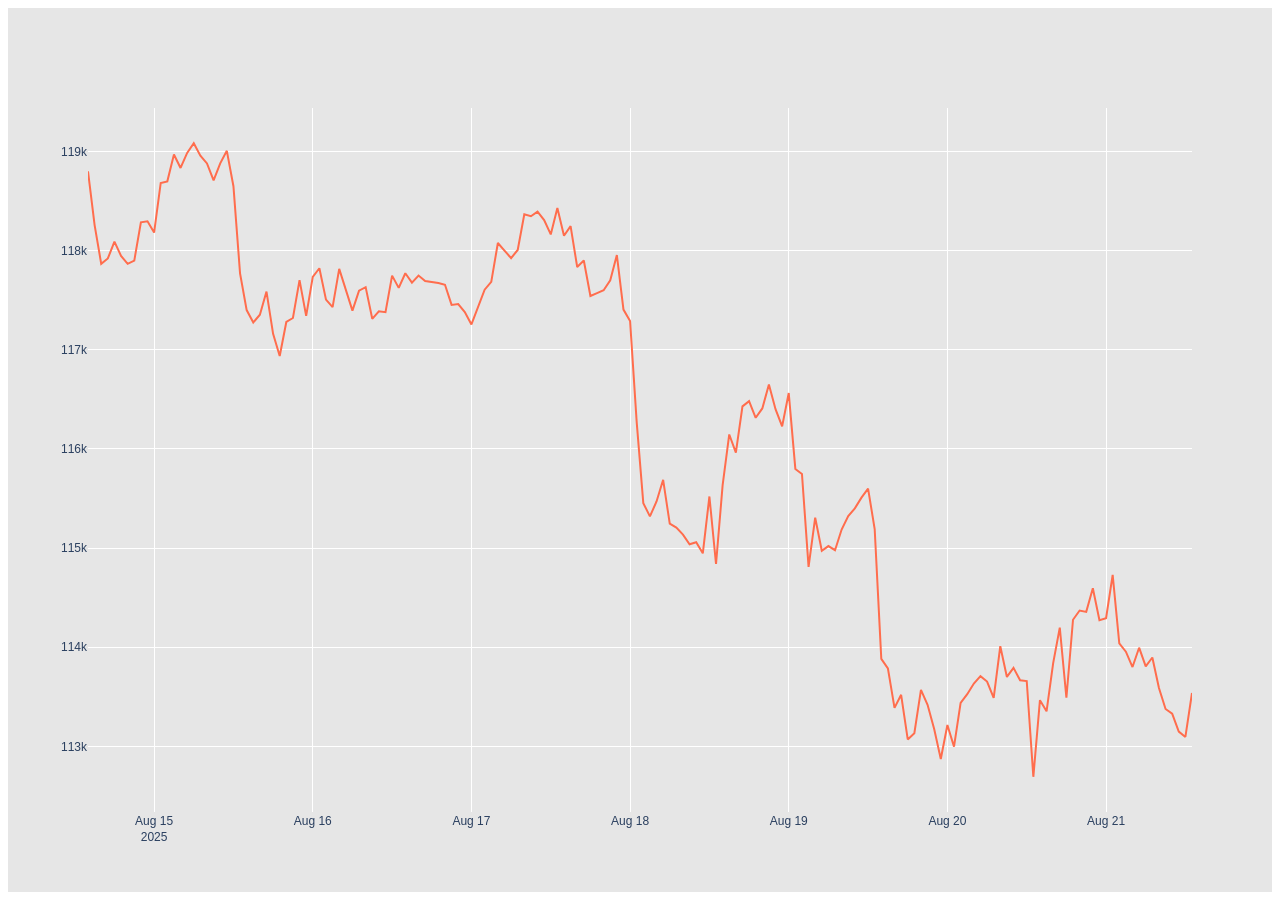
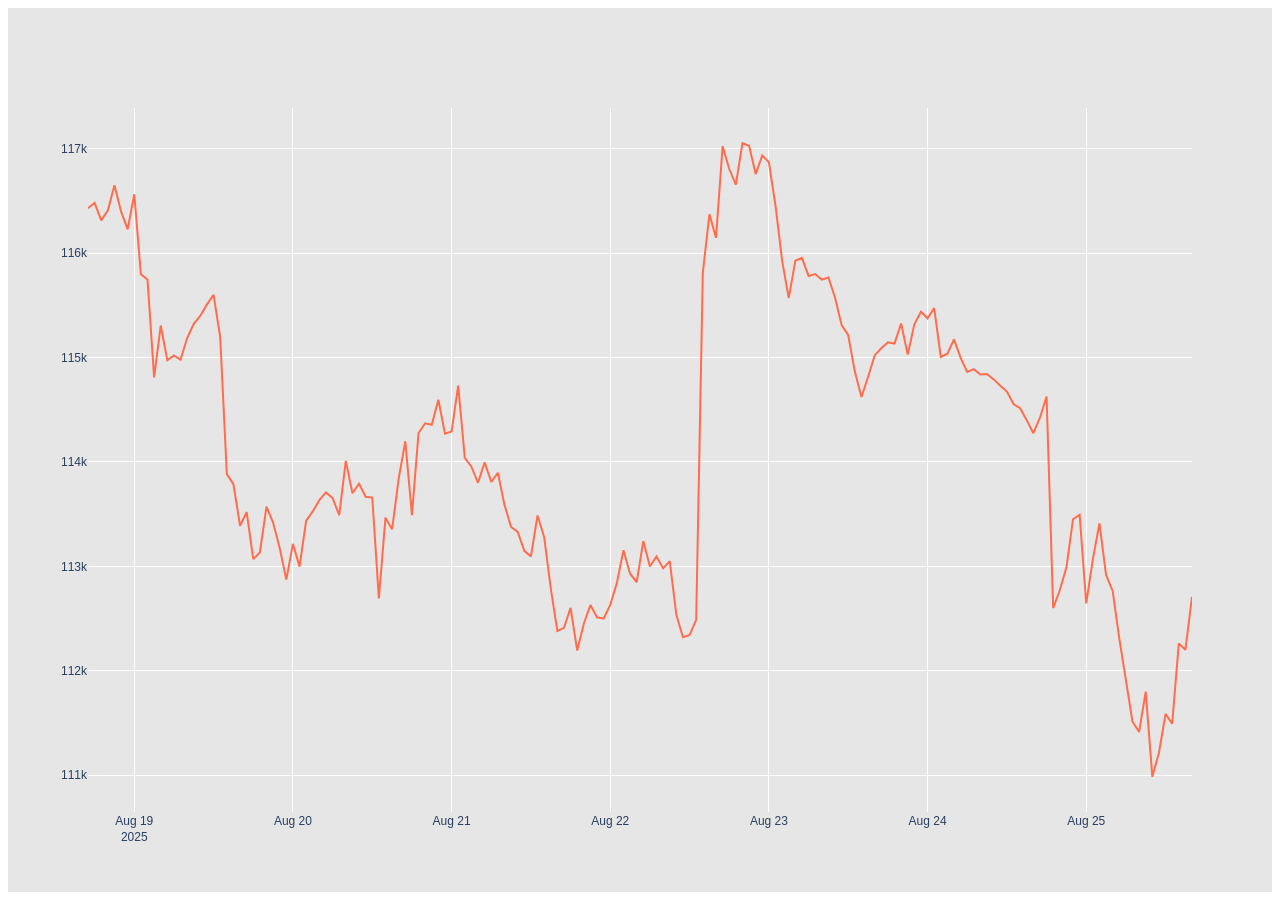
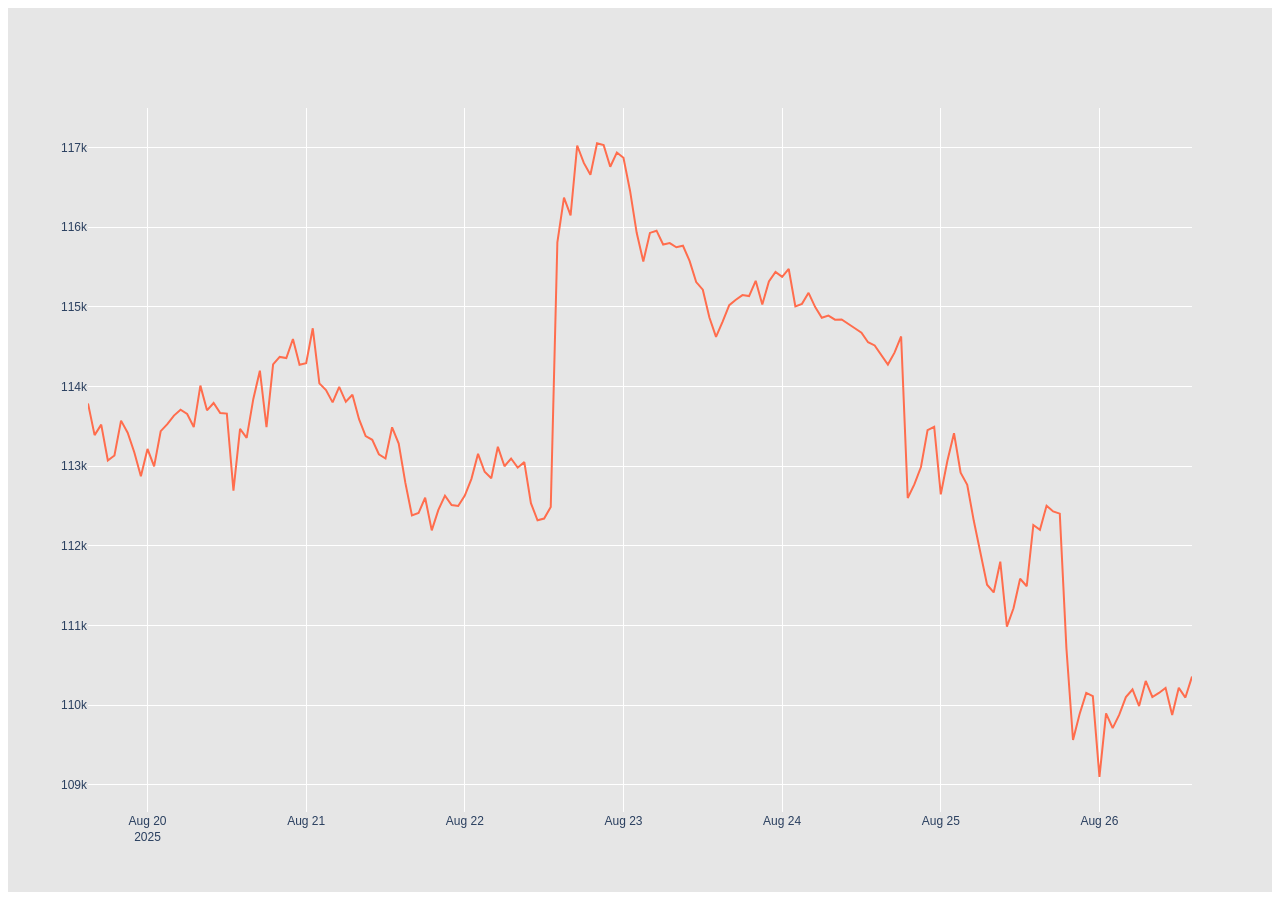
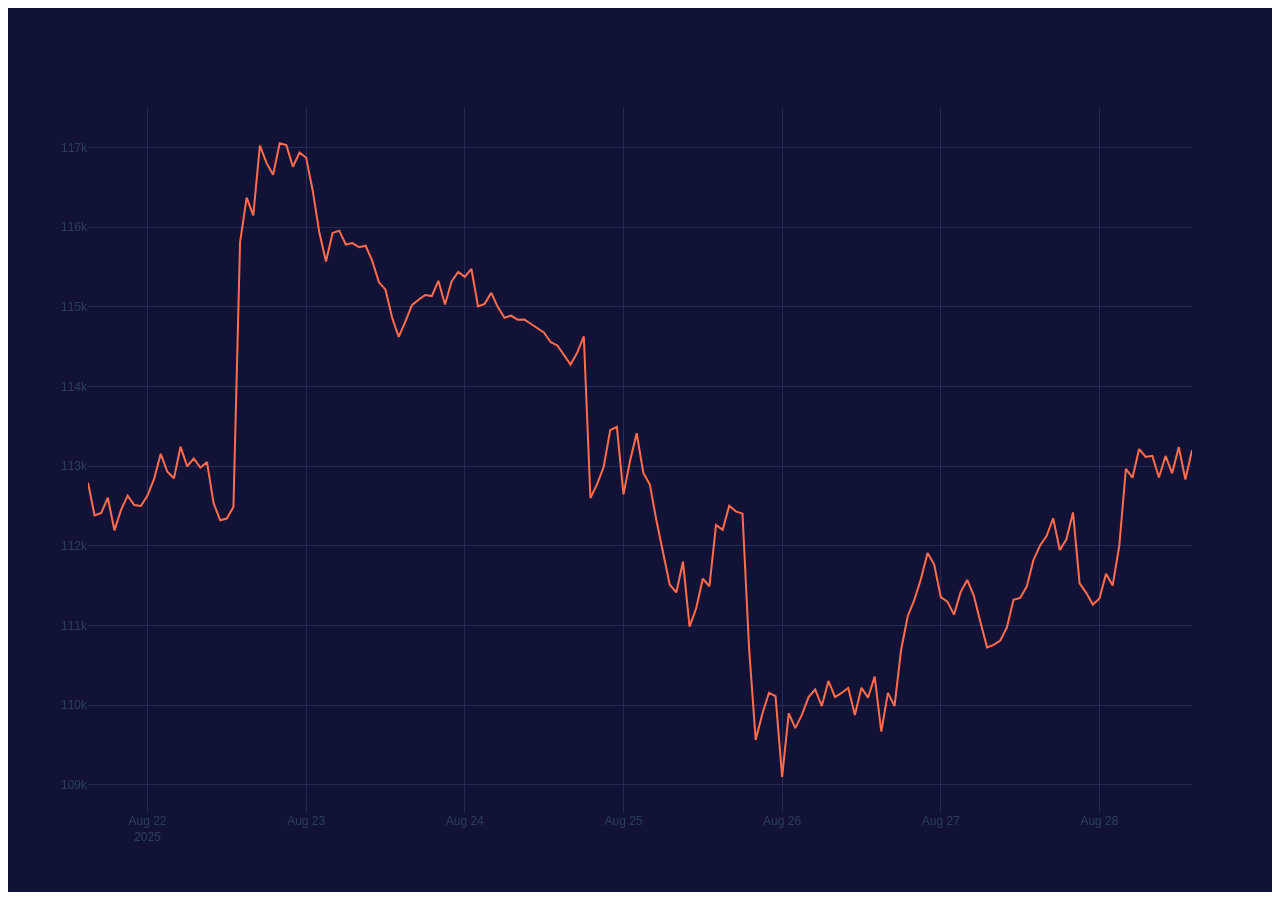
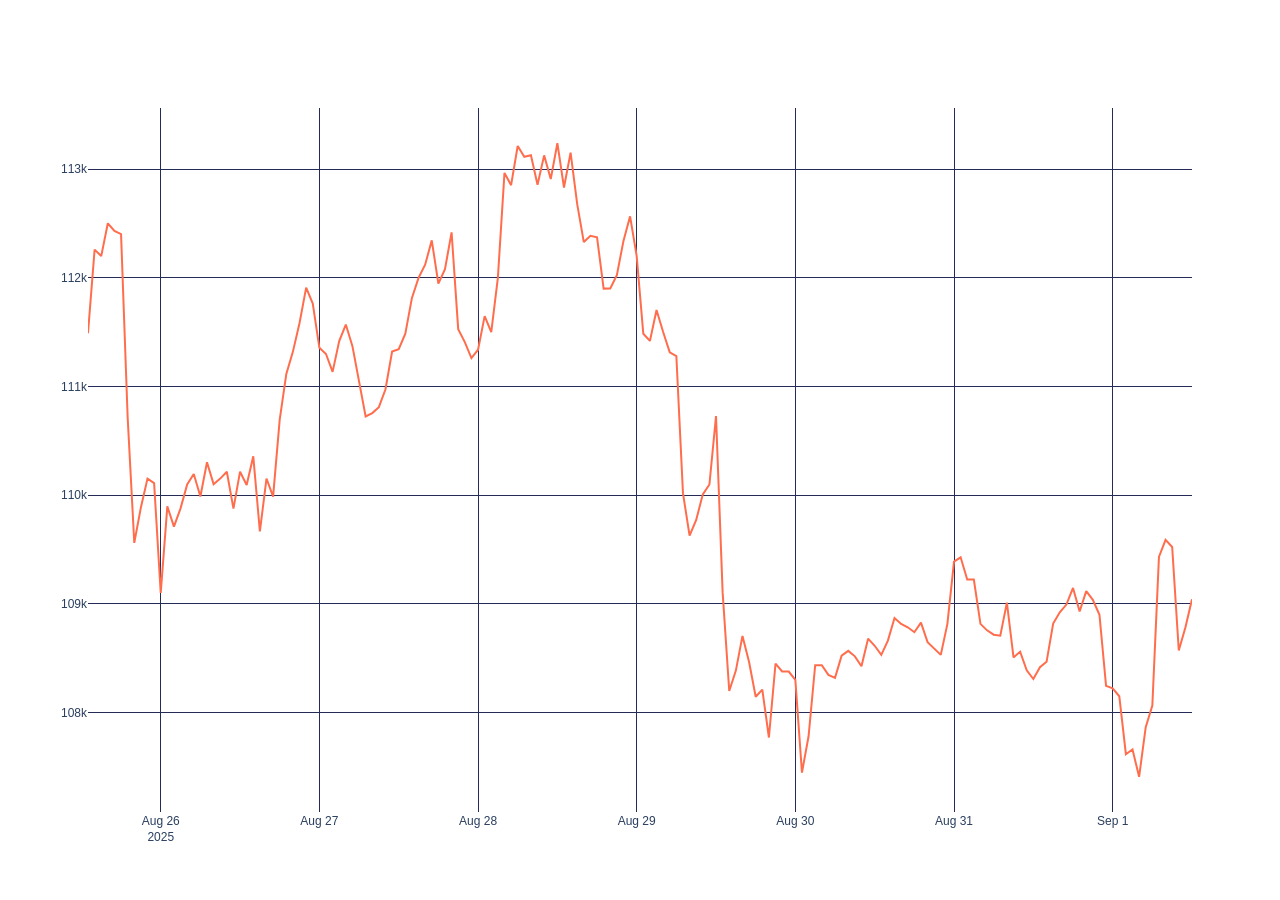
